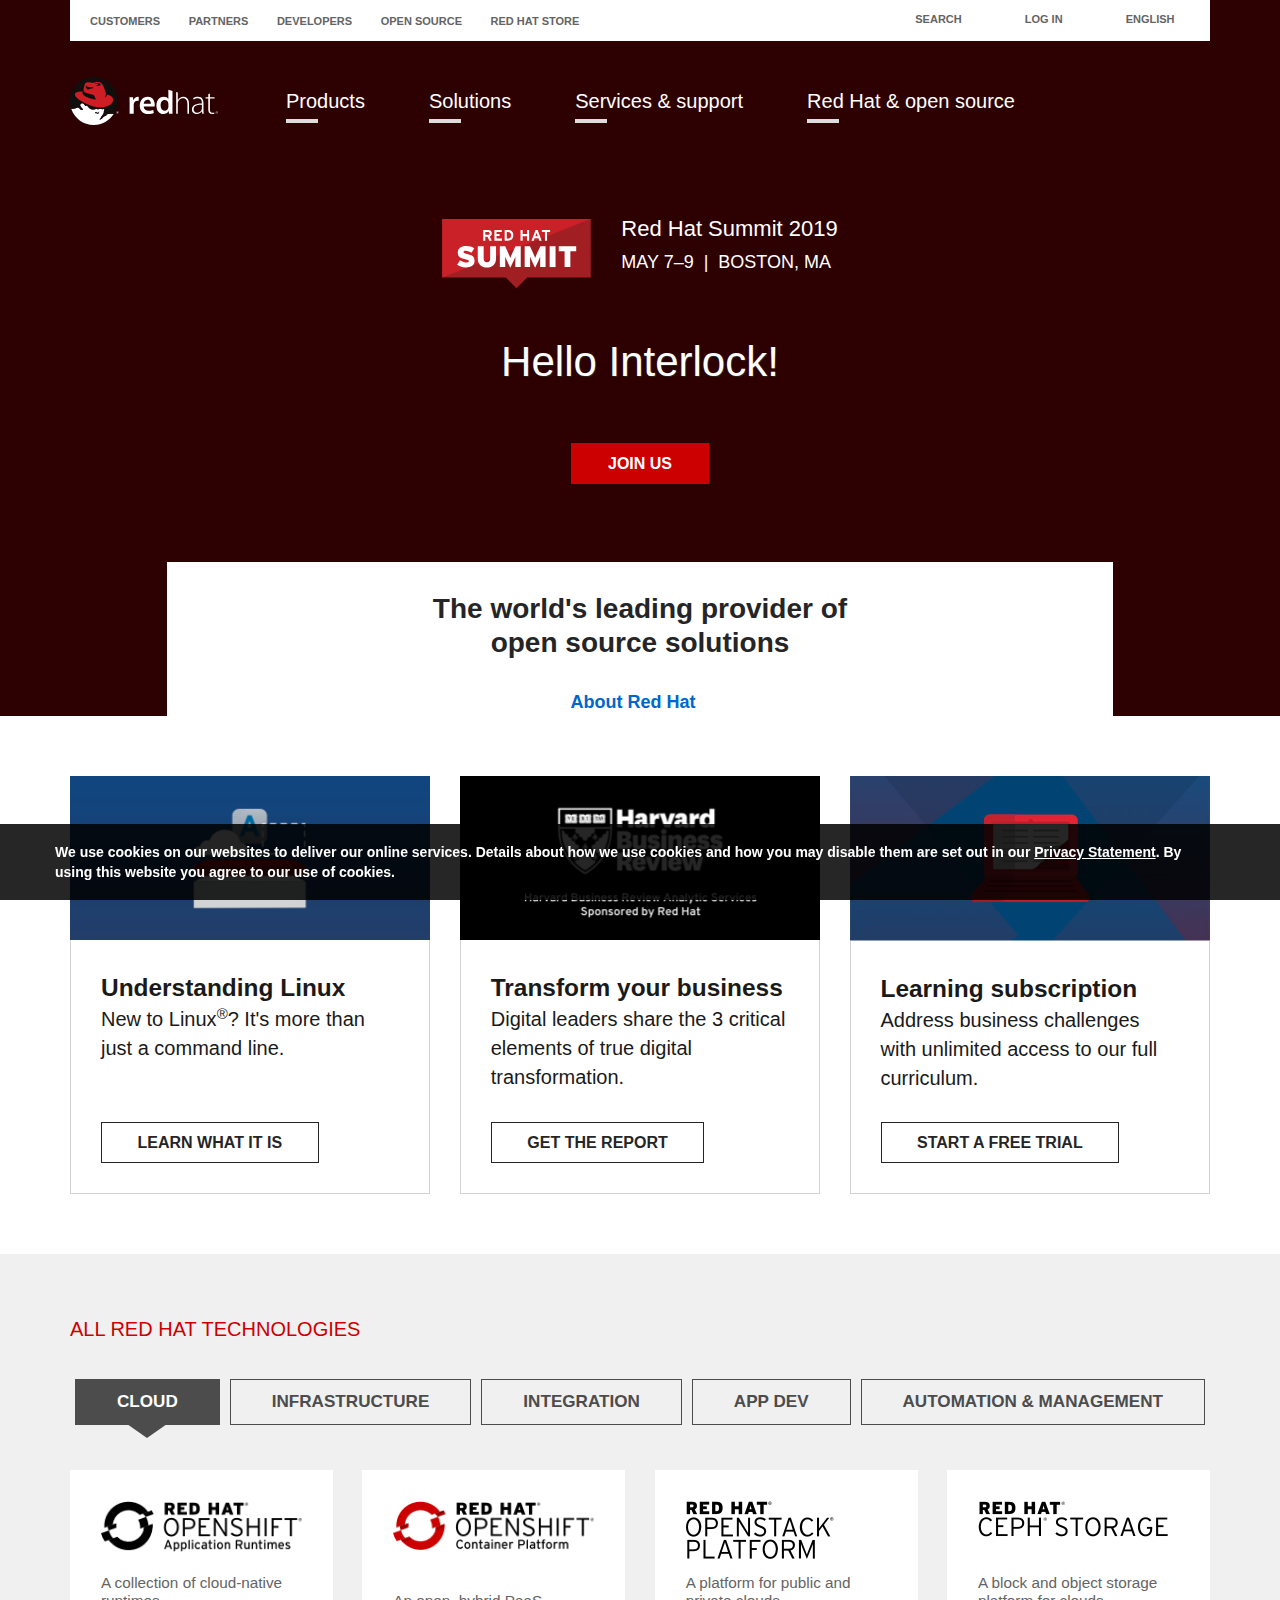
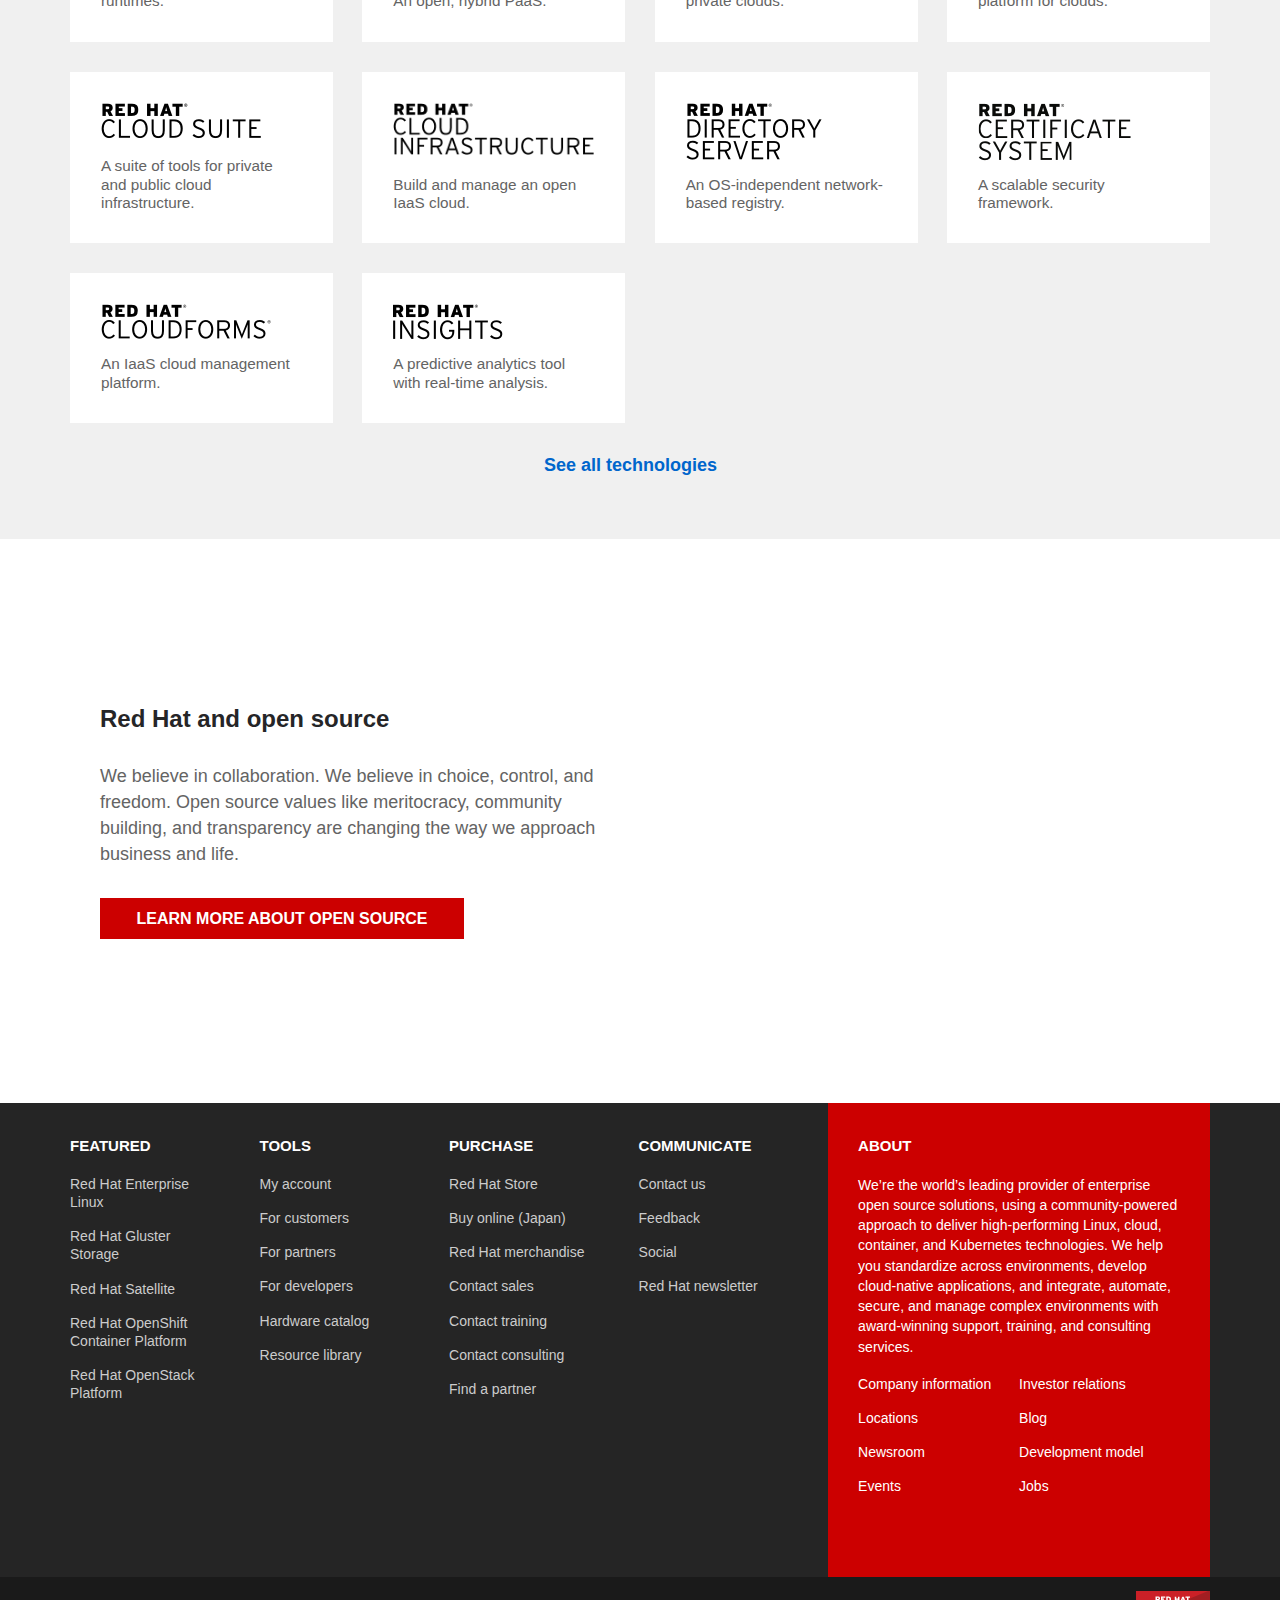
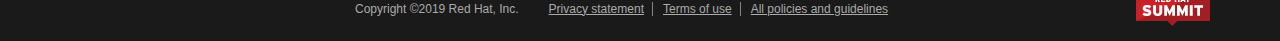
==== website/index.html @ bbeac655 "Update index.html" ====
<!DOCTYPE html>
<!--[if IE 8]><html class="no-js lt-ie9"> <![endif]-->
<!--[if gt IE 8]><!-->
<html class=" js js flexbox"><!--<![endif]--><head class="at-element-marker"><iframe id="rfi_st_ifr_20810237" border="0" vspace="0" hspace="0" scrolling="no" marginheight="0" marginwidth="0" style="display:none;padding:0;margin:0" src="index_files/pstats.html" width="0" height="0" frameborder="0"></iframe><script type="text/javascript" async="" src="index_files/conversion_async.js"></script><script type="text/javascript" id="www-widgetapi-script" src="index_files/www-widgetapi.js" async=""></script><script async="" crossorigin="anonymous" type="text/javascript" src="index_files/ChangeMonitor-latest.js"></script><script type="text/javascript" async="async" src="index_files/s42653061675097"></script><script async="true" type="text/javascript" src="index_files/tc.js" id="sizmek_pixel"></script><script async="" src="index_files/tag.js"></script><script type="text/javascript" async="" src="index_files/insight.js"></script><style>body {transition: opacity ease-in 0.2s; } 
body[unresolved] {opacity: 0; display: block; overflow: hidden; position: relative; } 
</style>
    <!--[if IE]><![endif]-->

<script async="" src="index_files/uwt.js"></script><script src="index_files/127452601179025" async=""></script><script async="" src="index_files/fbevents.js"></script><script type="text/javascript" async="" src="index_files/pkebsuhdupai.js"></script><script async="" id="demandbase_js_lib" src="index_files/X4PVAXm1_002.js"></script><script id="ddo" type="text/javascript">
<!--//--><![CDATA[//><!--
    var digitalData = {"cart":[],"event":[],"listing":{"browseFilter":"","query":"","queryMethod":"","refinementType":"","refinementValue":"","resultCount":"","searchType":""},"page":{"attributes":{"queryParameters":"","referringSearchEngine":"","taxonomyRegion":["4521"],"taxonomyTopic":["7071"],"taxonomyMetaHreflang":["29051"]},"category":{"contentType":"","keyPage":"false","keyPageType":"","pageType":"page","primaryCategory":"home page","subCategories":[]},"pageInfo":{"cms":"RH CMS 2019.02","contentFindingMethod":"","contentID":"5","contentPortal":"","destinationURL":"https:\/\/www.redhat.com\/en\/home-page","errorMessage":"","errorType":"","language":"en","pageName":"","referringDomain":"","referringURL":"","sysEnv":"","template":"","title":"Red Hat - We make open source technologies for the enterprise"}},"product":[],"user":[{"profile":[{"profileInfo":{"daysSinceLastPurchase":"","demandbaseSID":"","eloquaGUID":"","lastLoginDate":"","lastPurchaseDate":"","loggedIn":"false","profileID":"","subscriptionFrequency":"","subscriptionLevel":""}}]}]};
    !function(a,b,c){"use strict";function d(a){var c="; "+b.cookie,d=c.split("; "+a+"=");if(2===d.length)return d.pop().split(";").shift()}if(b.referrer){var e=b.createElement("a");e.href=b.referrer,c.page.pageInfo.referringDomain=e.hostname,c.page.pageInfo.referringURL=e.href}c.page.pageInfo.sysEnv=a.innerWidth<=768?"tablet":"desktop";var f=c.user[0].profile[0].profileInfo,g=d("rh_elqCustomerGUID");g&&(f.eloquaGUID=g);var h=d("rh_user");if(h){var i=h.split("\\|");i[0]&&(f.loggedIn="true")}var j=d("s_dmdbase");j&&(f.demandbaseSID=j)}(window,document,digitalData);
//--><!]]>
</script>
<script id="dpal" type="text/javascript" src="index_files/dtm.js"></script><script src="index_files/AppMeasurement.js" async=""></script><script src="index_files/rh.js"></script><script src="index_files/X4PVAXm1.js"></script><style id="at-makers-style" class="at-flicker-control">
.mboxDefault {visibility: hidden;}
</style>
<script src="index_files/ip.js"></script>
<meta http-equiv="Content-Type" content="text/html; charset=UTF-8">
<meta name="source" content="rhdc_drupal">
<meta http-equiv="content-language" content="en">
<meta name="last-publish-date" content="Wed, 03 Apr 2019 22:00:29 GMT">
<link rel="shortcut icon" href="https://www.redhat.com/profiles/rh/themes/redhatdotcom/favicon.ico" type="image/x-icon">
<meta name="taxonomy-region" content="Global">
<meta name="node-type" content="page">
<meta name="taxonomy-topic" content="Corporate">
<meta name="taxonomy-meta-hreflang" content="en">
<meta name="rhdc_key" content="28f66b0cbd7acd8e0fc8c69e347bf99a">
<link href="https://www.redhat.com/en" rel="alternate" hreflang="en">
<link href="https://www.redhat.com/it" rel="alternate" hreflang="it">
<link href="https://www.redhat.com/de" rel="alternate" hreflang="de">
<link href="https://www.redhat.com/ja" rel="alternate" hreflang="ja">
<link href="https://www.redhat.com/zh" rel="alternate" hreflang="zh">
<link href="https://www.redhat.com/es" rel="alternate" hreflang="es">
<link href="https://www.redhat.com/pt-br" rel="alternate" hreflang="pt-br">
<link href="https://www.redhat.com/ko" rel="alternate" hreflang="ko">
<link href="https://www.redhat.com/fr" rel="alternate" hreflang="fr">
<meta name="description" content="Red Hat is the world’s leading provider of enterprise open source solutions, including high-performing Linux, cloud, container, and Kubernetes technologies.">
<meta name="generator" content="Drupal 7 (http://drupal.org)">
<link rel="image_src" href="https://www.redhat.com/cms/managed-files/og-fy19-homepage-postsummit_1200x675.jpg">
<link rel="canonical" href="https://www.redhat.com/en">
<meta property="og:type" content="website">
<meta property="og:url" content="https://www.redhat.com/en">
<meta property="og:title" content="The world's open source leader">
<meta property="og:description" content="Red Hat is the world’s leading provider of open source solutions, using a community-powered approach to provide reliable and high-performing cloud, virtualization, storage, Linux, and middleware technologies. Red Hat also offers award-winning support, training, and consulting services. Red Hat is an S&amp;P 500 company with more than 80 offices spanning the globe, empowering its customers’ businesses.">
<meta property="og:image" content="https://www.redhat.com/cms/managed-files/og-fy19-homepage-postsummit_1200x675.jpg">
<meta name="twitter:card" content="summary_large_image">
<meta name="twitter:title" content="Red Hat - We make open source technologies for the enterprise">
<meta name="twitter:image" content="https://www.redhat.com/cms/managed-files/og-fy19-homepage-postsummit_1200x675.jpg">

    <title>Red Hat - We make open source technologies for the enterprise</title>
    <meta name="viewport" content="width=device-width, initial-scale=1.0">


    <link type="text/css" rel="stylesheet" href="index_files/css__Tw4ylPtcZe8zdqMV271ySNIAV6ozNJ2IY-9GQLRZRE8__N4G8GLHifO.css" media="all">
<link type="text/css" rel="stylesheet" href="index_files/css__wpajrf8pWA19ifT2xQXPB3J1TByoCXqZVtt6kXfl4Ow__sGCXvGYDXI.css" media="print">
<link type="text/css" rel="stylesheet" href="index_files/css__ZloDXyuKi46aF9xOn6fSeL5dF4P2uN9xiQxQchwFyB4__OxyOcA8mvw.css" media="all">
<link type="text/css" rel="stylesheet" href="index_files/homepage-fy20-q1-april.css" media="all">

    <!--[if lt IE 9]>
      <script src="/profiles/rh/themes/redhatdotcom/js/selectivizr-min.js" type="text/javascript"></script>
      <script src="/profiles/rh/themes/redhatdotcom/js/nwmatcher-min.js" type="text/javascript"></script>
      <script src="/profiles/rh/themes/redhatdotcom/js/respond.js" type="text/javascript"></script>
    <![endif]-->

    <script type="text/javascript" src="index_files/js__9S8CULstXScbHTq4UhUaEWiEqiYrxsYpvEMJje6yKfs__A6zS39k0YQ2D.js"></script>
<script type="text/javascript">
<!--//--><![CDATA[//><!--
document.createElement( "picture" );
//--><!]]>
</script>
<script type="text/javascript" src="index_files/js__HrShe95BdNd2LBCPjqH7sI8NtY1qspCEQguOCm1Khp8__6tZ-sSyXhmfY.js"></script>
<script type="text/javascript">
<!--//--><![CDATA[//><!--
jQuery.extend(Drupal.settings, {"basePath":"\/","pathPrefix":"en\/","ajaxPageState":{"theme":"redhatdotcom","theme_token":"LR21vd7xfecWQJVpmjGGRMsIUyJH8NJFKceaUOX-M0g","css":{"modules\/system\/system.base.css":1,"modules\/system\/system.menus.css":1,"modules\/system\/system.messages.css":1,"modules\/system\/system.theme.css":1,"misc\/ui\/jquery.ui.core.css":1,"misc\/ui\/jquery.ui.theme.css":1,"sites\/all\/modules\/date\/date_api\/date.css":1,"sites\/all\/modules\/date\/date_popup\/themes\/datepicker.1.7.css":1,"modules\/field\/theme\/field.css":1,"modules\/node\/node.css":1,"sites\/all\/modules\/picture\/picture_wysiwyg.css":1,"modules\/search\/search.css":1,"modules\/user\/user.css":1,"sites\/all\/modules\/views\/css\/views.css":1,"sites\/all\/modules\/ckeditor\/css\/ckeditor.css":1,"sites\/all\/modules\/ctools\/css\/ctools.css":1,"sites\/all\/modules\/node_embed\/plugins\/node_embed\/node_embed.css":1,"sites\/all\/libraries\/rh_iconfont\/dist\/files\/rh-iconfont.css":1,"sites\/all\/libraries\/rh_iconfont\/dist\/files\/rh-web-iconfont.css":1,"profiles\/rh\/themes\/redhatdotcom\/css\/chrome.css":1,"profiles\/rh\/themes\/redhatdotcom\/css\/overpass.css":1,"profiles\/rh\/themes\/redhatdotcom\/js\/jquery.selectBoxIt\/jquery.selectBoxIt.css":1,"profiles\/rh\/themes\/redhatdotcom\/css\/print.css":1,"sites\/all\/libraries\/webrh\/dist\/css\/webrh.css":1,"files\/webux\/css\/homepage\/homepage-fy20-q1-april.css":1},"js":{"sites\/all\/modules\/picture\/picturefill2\/picturefill.min.js":1,"sites\/all\/modules\/picture\/picture.min.js":1,"\/files\/webux\/js\/homepage\/homepage.js":1,"sites\/all\/modules\/jquery_update\/replace\/jquery\/1.10\/jquery.min.js":1,"misc\/jquery.once.js":1,"misc\/drupal.js":1,"profiles\/rh\/modules\/redhat_www_ddo\/dist\/post-jquery.min.js":1,"sites\/all\/modules\/jquery_update\/replace\/ui\/ui\/minified\/jquery.ui.core.min.js":1,"sites\/all\/modules\/jquery_update\/replace\/ui\/ui\/minified\/jquery.ui.widget.min.js":1,"sites\/all\/modules\/jquery_update\/replace\/ui\/ui\/minified\/jquery.ui.effect.min.js":1,"sites\/all\/libraries\/webrh\/dist\/js\/webrh.vendor.js":1,"sites\/all\/libraries\/webrh\/dist\/js\/webrh.webcomponents.js":1,"sites\/all\/libraries\/webrh\/dist\/js\/webrh.js":1,"sites\/all\/modules\/jquery_update\/replace\/ui\/ui\/minified\/jquery.ui.effect-slide.min.js":1,"profiles\/rh\/modules\/redhat_www_menu\/js\/rh_nav.js":1,"profiles\/rh\/modules\/redhat_www_share\/js\/rh_share.js":1,"sites\/all\/libraries\/jquery-cookie\/jquery.cookie-1.4.1.min.js":1,"profiles\/rh\/modules\/redhat_www_solr\/js\/rh_solr.js":1,"profiles\/rh\/modules\/redhat_www_solr\/js\/redhat_www_solr_suggestions.js":1,"profiles\/rh\/themes\/redhatdotcom\/js\/modernizr.min.js":1,"profiles\/rh\/themes\/redhatdotcom\/js\/jquery.pushmenu.js":1,"profiles\/rh\/themes\/redhatdotcom\/js\/jquery-scrolltofixed.js":1,"profiles\/rh\/themes\/redhatdotcom\/js\/waypoints.min.js":1,"profiles\/rh\/themes\/redhatdotcom\/js\/sass-bootstrap.min.js":1,"profiles\/rh\/themes\/redhatdotcom\/js\/rh-chrome.js":1,"profiles\/rh\/themes\/redhatdotcom\/js\/jquery.fitvids.js":1,"profiles\/rh\/themes\/redhatdotcom\/js\/jquery.switchIt.js":1,"profiles\/rh\/themes\/redhatdotcom\/js\/jquery.selectBoxIt\/jquery.selectBoxIt.js":1,"profiles\/rh\/themes\/redhatdotcom\/js\/jquery.viewport\/jquery.viewport.min.js":1,"profiles\/rh\/themes\/redhatdotcom\/js\/script.js":1}},"redhat_www_menu":{"path":"node\/5"},"rh_analytics_enabled":false,"urlIsAjaxTrusted":{"\/en\/search\/node":true}});
//--><!]]>
</script>
  <script type="text/javascript" src="index_files/oct.js"></script><script src="index_files/RCbb64479bf99944d3938db2496fa99b79-source.js" async=""></script><script src="index_files/RCb662e7ea86b84abc9c185fe6e2f0dc57-source.js" async=""></script><script src="index_files/RC660d87bf4a94468da94e47008e283841-source.js" async=""></script><div style="display: none;" id="pfe-icon-head"><svg xmlns="http://www.w3.org/2000/svg" xlink="http://www.w3.org/1999/xlink"><symbol viewBox="0 0 32 32" id="pfe-icon-server" xmlns="http://www.w3.org/2000/svg"><path d="M25.11 14.11a.288.288 0 0 0-.16-.35l-2.82-1.38a.308.308 0 0 0-.13-.03H10.43c-.04 0-.08.01-.12.02l-3.24 1.38c-.14.06-.21.22-.17.36-.01.03-.02.05-.02.08v5.15c0 .17.14.31.31.31h17.63c.17 0 .31-.14.31-.31v-5.15c-.01-.03-.02-.05-.02-.08zm-14.62-1.15h11.44l1.89.92H8.32l2.17-.92zm14.02 6.08H7.49v-4.46h17.02v4.46zM8.62 16.79c0 .24.19.43.42.43s.42-.19.42-.42v-.01c0-.23-.19-.42-.42-.42s-.42.18-.42.42zm1.49 0v.01c0 .23.19.42.42.42s.42-.19.42-.42v-.01-.01c0-.23-.19-.42-.42-.42s-.42.19-.42.42v.01zm13.57 1.2c0 .08-.07.15-.15.15h-.92c-.08 0-.15-.07-.15-.15v-2.45c0-.08.07-.15.15-.15h.92c.08 0 .15.07.15.15v2.45zm-.92-.16h.61v-2.15h-.61v2.15zm-.92.16c0 .08-.07.15-.15.15h-.92c-.08 0-.15-.07-.15-.15v-2.45c0-.08.07-.15.15-.15h.92c.08 0 .15.07.15.15v2.45zm-.92-.16h.61v-2.15h-.61v2.15z"></path></symbol><symbol viewBox="0 0 32 32" id="pfe-icon-server-alt1" xmlns="http://www.w3.org/2000/svg"><path d="M26.92 13.81c0-.02 0-.03-.01-.05s-.02-.03-.03-.05c-.01-.01-.01-.03-.03-.04-.01-.02-.03-.03-.05-.04-.01-.01-.02-.02-.03-.02l-3.62-1.82a.266.266 0 0 0-.12-.03H8.95c-.04 0-.08.01-.12.03l-3.62 1.82c-.01.01-.02.02-.03.02-.02.01-.03.02-.05.04-.01.01-.02.03-.03.04-.01.01-.02.03-.02.04-.01.02-.01.04-.01.06 0 .01-.01.02-.01.03v6.11c0 .15.12.26.26.26h21.35c.15 0 .26-.12.26-.26v-6.11s0-.01-.01-.03zm-.51 3.75H24.1c-.35 0-.65-.29-.65-.65s.29-.65.65-.65h2.31v1.3zm-17.4-5.27h13.98l2.58 1.3H6.43l2.58-1.3zM5.59 19.7v-5.59h20.82V16H24.1c-.5 0-.91.41-.91.91s.41.91.91.91h2.31v1.89L5.59 19.7zm1.03-3.04c-.07.07-.11.16-.11.25s.04.19.11.25c.07.07.16.11.26.11.09 0 .19-.04.25-.11.07-.07.11-.16.11-.25a.34.34 0 0 0-.11-.25.362.362 0 0 0-.51 0zm6.27-.11c-.2 0-.36.16-.36.36s.16.36.36.36c.2 0 .36-.16.36-.36s-.16-.36-.36-.36zm4.52 0c-.2 0-.36.16-.36.36s.16.36.36.36c.2 0 .36-.16.36-.36s-.16-.36-.36-.36zm-6.02 0c-.2 0-.36.16-.36.36s.16.36.36.36c.2 0 .36-.16.36-.36s-.17-.36-.36-.36zm-1.51 0c-.2 0-.36.16-.36.36s.16.36.36.36c.2 0 .36-.16.36-.36s-.16-.36-.36-.36zm4.52 0c-.2 0-.36.16-.36.36s.16.36.36.36.36-.16.36-.36-.16-.36-.36-.36zm1.5 0c-.2 0-.36.16-.36.36s.16.36.36.36.36-.16.36-.36-.16-.36-.36-.36zm-7.52 0c-.2 0-.36.16-.36.36s.16.36.36.36c.2 0 .36-.16.36-.36s-.17-.36-.36-.36zm12.04 0c-.2 0-.36.16-.36.36s.16.36.36.36c.2 0 .36-.16.36-.36s-.16-.36-.36-.36zm-1.51 0c-.2 0-.36.16-.36.36s.16.36.36.36.36-.16.36-.36-.16-.36-.36-.36zm2.76.11c-.07.07-.1.16-.1.25a.358.358 0 0 0 .35.36.4.4 0 0 0 .26-.1c.07-.07.1-.16.1-.26 0-.09-.04-.19-.1-.25a.362.362 0 0 0-.51 0zM6.62 15.2a.34.34 0 0 0 0 .5c.07.07.16.11.26.11.09 0 .18-.04.25-.11a.34.34 0 0 0 0-.5.362.362 0 0 0-.51 0zm3.26-.11c-.2 0-.36.16-.36.36 0 .2.16.36.36.36.2 0 .36-.16.36-.36s-.16-.36-.36-.36zm1.51 0c-.2 0-.36.16-.36.36 0 .2.16.36.36.36.2 0 .36-.16.36-.36s-.17-.36-.36-.36zm1.5 0c-.2 0-.36.16-.36.36 0 .2.16.36.36.36.2 0 .36-.16.36-.36s-.16-.36-.36-.36zm-4.51 0c-.2 0-.36.16-.36.36 0 .2.16.36.36.36.2 0 .36-.16.36-.36s-.17-.36-.36-.36zm9.03 0c-.2 0-.36.16-.36.36 0 .2.16.36.36.36.2 0 .36-.16.36-.36s-.16-.36-.36-.36zm3.01 0c-.2 0-.36.16-.36.36 0 .2.16.36.36.36.2 0 .36-.16.36-.36s-.16-.36-.36-.36zm-6.02 0c-.2 0-.36.16-.36.36 0 .2.16.36.36.36s.36-.16.36-.36-.16-.36-.36-.36zm4.51 0c-.2 0-.36.16-.36.36 0 .2.16.36.36.36s.36-.16.36-.36-.16-.36-.36-.36zm-3.01 0c-.2 0-.36.16-.36.36 0 .2.16.36.36.36s.36-.16.36-.36-.16-.36-.36-.36zm5.77.11c-.07.07-.1.16-.1.25s.04.19.1.25c.07.07.16.11.25.11.1 0 .19-.04.26-.11.07-.06.1-.16.1-.25s-.04-.19-.1-.25a.362.362 0 0 0-.51 0zM6.62 18.11c-.07.07-.11.16-.11.26 0 .09.04.19.11.25.07.07.16.1.26.1.09 0 .18-.04.25-.1.07-.07.11-.16.11-.25 0-.1-.04-.19-.11-.26-.14-.13-.38-.13-.51 0zm1.76-.1c-.2 0-.36.16-.36.36s.16.36.36.36c.2 0 .36-.16.36-.36s-.17-.36-.36-.36zm9.03 0c-.2 0-.36.16-.36.36s.16.36.36.36c.2 0 .36-.16.36-.36s-.16-.36-.36-.36zm-1.51 0c-.2 0-.36.16-.36.36s.16.36.36.36.36-.16.36-.36-.16-.36-.36-.36zm3.01 0c-.2 0-.36.16-.36.36s.16.36.36.36.36-.16.36-.36-.16-.36-.36-.36zm1.51 0c-.2 0-.36.16-.36.36s.16.36.36.36c.2 0 .36-.16.36-.36s-.16-.36-.36-.36zm-6.02 0c-.2 0-.36.16-.36.36s.16.36.36.36.36-.16.36-.36-.16-.36-.36-.36zm-3.01 0c-.2 0-.36.16-.36.36s.16.36.36.36c.2 0 .36-.16.36-.36s-.17-.36-.36-.36zm1.5 0c-.2 0-.36.16-.36.36s.16.36.36.36c.2 0 .36-.16.36-.36s-.16-.36-.36-.36zm-3.01 0c-.2 0-.36.16-.36.36s.16.36.36.36c.2 0 .36-.16.36-.36s-.16-.36-.36-.36zm11.79.1c-.07.07-.1.16-.1.26 0 .09.04.19.1.25.07.07.16.1.25.1a.4.4 0 0 0 .26-.1c.07-.07.1-.16.1-.25 0-.1-.04-.19-.1-.25-.14-.14-.38-.14-.51-.01z"></path></symbol><symbol viewBox="0 0 32 32" id="pfe-icon-server-alt2" xmlns="http://www.w3.org/2000/svg"><path d="M25.11 14.11a.288.288 0 0 0-.16-.35l-2.82-1.38a.308.308 0 0 0-.13-.03H10.43c-.04 0-.08.01-.12.02l-3.24 1.38c-.14.06-.21.22-.17.36-.01.03-.02.05-.02.08v5.15c0 .17.14.31.31.31h17.63c.17 0 .31-.14.31-.31v-5.15c-.01-.03-.02-.05-.02-.08zm-14.62-1.15h11.44l1.89.92H8.32c0 .01 2.17-.92 2.17-.92zm14.02 6.08H7.49v-4.46h17.02v4.46zM8.6 16.14c0 .23.19.42.42.42s.42-.19.42-.42c0-.23-.19-.42-.42-.42s-.42.19-.42.42zm0 1.5c0 .23.19.42.42.42s.42-.19.42-.42c0-.23-.19-.42-.42-.42s-.42.19-.42.42zm14.73-1.71H10.46c-.08 0-.15-.07-.15-.15s.07-.15.15-.15h12.87c.08 0 .15.07.15.15s-.07.15-.15.15zm0 1.84H10.46c-.08 0-.15-.07-.15-.15 0-.08.07-.15.15-.15h12.87c.08 0 .15.07.15.15 0 .09-.07.15-.15.15zm0-.92H10.46c-.08 0-.15-.07-.15-.15 0-.08.07-.15.15-.15h12.87c.08 0 .15.07.15.15 0 .09-.07.15-.15.15z"></path></symbol><symbol id="pfe-icon-server-deploy" viewBox="0 0 32 32" xml:space="preserve" xmlns="http://www.w3.org/2000/svg"><style>.st0{fill:#010101}</style><path class="st0" d="M15.77 17.45c.06.07.14.11.23.11s.17-.04.23-.11l5-6.01c.16-.19.19-.46.06-.69a.599.599 0 0 0-.62-.3l-2.05.3V3.88a.3.3 0 0 0-.3-.3h-4.67a.3.3 0 0 0-.3.3v6.88l-2.05-.3a.606.606 0 0 0-.62.3c-.12.22-.1.49.06.69l5.03 6zm-2.15-6.06a.3.3 0 0 0 .24-.07c.06-.06.1-.14.1-.22V4.17h4.07v6.92c0 .09.04.17.1.22a.3.3 0 0 0 .24.07l2.4-.33L16 16.79l-4.76-5.76 2.38.36zM25.69 20.22l-3.04-1.53c-.03-.02-.07-.02-.1-.02H9.96c-.03 0-.06.01-.09.02l-3.55 1.53c-.08.03-.13.11-.13.2v5.78c0 .12.1.22.22.22h19.18c.12 0 .22-.1.22-.22v-5.78a.24.24 0 0 0-.12-.2zM10 19.12h12.5l2.49 1.25H7.1l2.9-1.25zm15.37 6.86H6.63v-5.16h18.73c.01-.01.01 5.16.01 5.16z"></path><path class="st0" d="M21.15 24.74h1.02c.08 0 .15-.07.15-.15v-2.64c0-.08-.07-.15-.15-.15h-1.02c-.08 0-.15.07-.15.15v2.64c0 .09.07.15.15.15zm.15-2.64h.72v2.35h-.72V22.1zM23.15 24.74h1.02c.08 0 .15-.07.15-.15v-2.64c0-.08-.07-.15-.15-.15h-1.02c-.08 0-.15.07-.15.15v2.64c0 .09.07.15.15.15zm.15-2.64h.72v2.35h-.72V22.1z"></path><circle class="st0" cx="8.43" cy="23.37" r=".48"></circle><circle class="st0" cx="10.05" cy="23.37" r=".48"></circle></symbol><symbol viewBox="0 0 32 32" id="pfe-icon-server-stack" xmlns="http://www.w3.org/2000/svg"><path d="M25.11 6.52a.288.288 0 0 0-.16-.35l-2.82-1.38a.201.201 0 0 0-.13-.04H10.43c-.04 0-.08.01-.12.02L7.06 6.16a.3.3 0 0 0-.17.36c0 .02-.01.05-.01.08v20.34c0 .17.14.31.31.31h17.63c.17 0 .31-.14.31-.31V16.78v-.02V6.6c-.01-.03-.02-.06-.02-.08zM10.49 5.37h11.44l1.89.92H8.32l2.17-.92zm14.02 21.26H7.49v-4.46h17.02v4.46zm0-5.07H7.49V17.1h17.02v4.46zm0-5.12H7.49v-4.46h17.02v4.46zm0-7.65v.91-.91zm0 2.58H7.49V6.9h17.02v4.47zM8.62 9.06c0 .24.19.43.42.43s.42-.19.42-.42v-.01c0-.23-.19-.42-.42-.42s-.42.18-.42.42zm1.49 0v.01c0 .23.19.42.42.42s.42-.19.42-.42v-.01-.01c0-.23-.19-.42-.42-.42s-.42.19-.42.42v.01zm-1.49 5.21c0 .24.19.43.42.43s.42-.19.42-.42v-.01c0-.23-.19-.42-.42-.42s-.42.18-.42.42zm1.49 0v.01c0 .23.19.42.42.42s.42-.19.42-.42v-.01-.01c0-.23-.19-.42-.42-.42s-.42.19-.42.42v.01zm-1.49 4.91c0 .24.19.43.42.43s.42-.19.42-.42c0-.23-.19-.42-.42-.42s-.42.17-.42.41c0-.01 0-.01 0 0zm1.49 0v.01c0 .23.19.42.42.42s.42-.19.42-.42v-.01-.01c0-.23-.19-.42-.42-.42s-.42.19-.42.42v.01zm-1.49 5.21c0 .24.19.43.42.43s.42-.19.42-.42c0-.23-.19-.42-.42-.42s-.42.17-.42.41c0-.01 0 0 0 0zm1.49 0v.01c0 .23.19.42.42.42s.42-.19.42-.42v-.01-.01c0-.23-.19-.42-.42-.42s-.42.19-.42.42v.01zm13.57-14c0 .08-.07.15-.15.15h-.92c-.08 0-.15-.07-.15-.15V7.94c0-.09.07-.15.15-.15h.92c.08 0 .15.07.15.15v2.45zm-.92-.15h.61V8.09h-.61v2.15zm-.91.15c0 .08-.07.15-.15.15h-.92c-.08 0-.15-.07-.15-.15V7.94c0-.09.07-.15.15-.15h.92c.08 0 .15.07.15.15v2.45zm-.92-.15h.61V8.09h-.61v2.15zm2.75 5.36c0 .09-.07.15-.15.15h-.92c-.08 0-.15-.07-.15-.15v-2.45c0-.08.07-.15.15-.15h.92c.08 0 .15.07.15.15v2.45zm-.92-.15h.61V13.3h-.61v2.15zm-.91.15c0 .09-.07.15-.15.15h-.92c-.08 0-.15-.07-.15-.15v-2.45c0-.08.07-.15.15-.15h.92c.08 0 .15.07.15.15v2.45zm-.92-.15h.61V13.3h-.61v2.15zm2.75 5.06c0 .08-.07.15-.15.15h-.92c-.08 0-.15-.07-.15-.15v-2.45c0-.08.07-.15.15-.15h.92c.08 0 .15.07.15.15v2.45zm-.92-.15h.61v-2.15h-.61v2.15zm-.91.15c0 .08-.07.15-.15.15h-.92c-.08 0-.15-.07-.15-.15v-2.45c0-.08.07-.15.15-.15h.92c.08 0 .15.07.15.15v2.45zm-.92-.15h.61v-2.15h-.61v2.15zm2.75 5.36c0 .08-.07.15-.15.15h-.92c-.08 0-.15-.07-.15-.15v-2.45c0-.08.07-.15.15-.15h.92c.08 0 .15.07.15.15v2.45zm-.92-.15h.61v-2.15h-.61v2.15zm-.91.15c0 .08-.07.15-.15.15h-.92c-.08 0-.15-.07-.15-.15v-2.45c0-.08.07-.15.15-.15h.92c.08 0 .15.07.15.15v2.45zm-.92-.15h.61v-2.15h-.61v2.15z"></path></symbol><symbol viewBox="0 0 32 32" id="pfe-icon-server-stack-alt1" xmlns="http://www.w3.org/2000/svg"><path d="M11.66 9.86c0 .24.19.43.42.43s.42-.19.42-.42v-.01-.01c0-.23-.19-.42-.42-.42s-.42.19-.42.43zm1.49 5.12c0 .23.19.42.42.42s.43-.19.43-.42-.19-.42-.42-.42-.43.18-.43.42zm-1.49 0c0 .24.19.43.42.43s.42-.19.42-.42v-.01-.01c0-.23-.19-.42-.42-.42s-.42.19-.42.43c0-.01 0-.01 0 0zm0-1.53c0 .24.19.43.42.43s.42-.19.42-.42v-.01-.01c0-.23-.19-.42-.42-.42s-.42.19-.42.43zm1.49 0c0 .23.19.42.42.42s.43-.19.43-.42-.19-.42-.42-.42-.43.19-.43.42zm7.56-5.12v.01c0 .23.19.42.42.42.23 0 .42-.19.42-.42v-.01-.01c0-.23-.19-.42-.42-.42-.23 0-.42.19-.42.42v.01zM8.62 13.45c0 .24.19.43.42.43s.42-.19.42-.42v-.01-.01c0-.23-.19-.42-.42-.42s-.42.19-.42.43zm1.49 0c0 .24.19.43.42.43s.42-.19.42-.42v-.01-.01c0-.23-.19-.42-.42-.42s-.42.19-.42.43zm-1.49 1.53c0 .24.19.43.42.43s.42-.19.42-.42v-.01-.01c0-.23-.19-.42-.42-.42s-.42.19-.42.43c0-.01 0-.01 0 0zm1.49 0c0 .24.19.43.42.43s.42-.19.42-.42v-.01-.01c0-.23-.19-.42-.42-.42s-.42.19-.42.43c0-.01 0-.01 0 0zm4.58 0c0 .23.19.42.42.42s.42-.19.42-.42c0-.23-.19-.42-.42-.42s-.42.18-.42.42zm3.04-1.53c0 .23.19.42.42.42s.42-.19.42-.42-.19-.42-.42-.42c-.24 0-.42.19-.42.42zm1.49 1.53v.01c0 .23.19.42.42.42.23 0 .42-.19.42-.42v-.01-.01c0-.23-.19-.42-.42-.42-.23 0-.42.19-.42.42v.01zm0-1.53v.01c0 .23.19.42.42.42.23 0 .42-.19.42-.42v-.01-.01c0-.23-.19-.42-.42-.42-.23 0-.42.19-.42.42v.01zm-4.53 0c0 .23.19.42.42.42s.42-.19.42-.42c0-.23-.19-.42-.42-.42s-.42.19-.42.42zm6.02 1.53v.01c0 .23.19.42.42.42.23 0 .42-.19.42-.42v-.01-.01c0-.23-.19-.42-.42-.42-.23 0-.42.19-.42.42v.01zm-2.98 0c0 .23.19.42.42.42s.42-.19.42-.42-.19-.42-.42-.42c-.24-.01-.42.18-.42.42zm-1.55 0v.01c0 .23.19.42.42.42s.42-.19.42-.42v-.01-.01c0-.23-.19-.42-.42-.42-.23 0-.42.19-.42.42v.01zm0-1.53v.01c0 .23.19.42.42.42s.42-.19.42-.42v-.01-.01c0-.23-.19-.42-.42-.42-.23 0-.42.19-.42.42v.01zm-1.49-5.12c0 .23.19.42.42.42s.42-.19.42-.42c0-.23-.19-.42-.42-.42s-.42.19-.42.42zm6.02 15.33v.01c0 .23.19.42.42.42.23 0 .42-.19.42-.42v-.01-.01c0-.23-.19-.42-.42-.42-.23 0-.42.19-.42.42v.01zM11.66 8.33s0 .01 0 0c0 .24.19.43.42.43s.42-.19.42-.42v-.01-.01c0-.23-.19-.42-.42-.42s-.42.19-.42.43zm-1.55 1.53c0 .24.19.43.42.43s.42-.19.42-.42v-.01-.01c0-.23-.19-.42-.42-.42s-.42.19-.42.43zm3.04 0c0 .23.19.42.42.42s.43-.19.43-.42-.19-.42-.42-.42-.43.19-.43.42zm11.96-3.34a.288.288 0 0 0-.16-.35l-2.82-1.38a.284.284 0 0 0-.13-.04H10.43c-.04 0-.08.01-.12.02L7.06 6.16a.3.3 0 0 0-.17.36c0 .02-.01.05-.01.08v20.35c0 .17.14.31.31.31h17.63c.17 0 .31-.14.31-.31V16.79v-.02V6.6c-.01-.03-.02-.06-.02-.08zM10.49 5.37h11.44l1.89.92H8.32l2.17-.92zm14.02 19.49h-1.54c-.25 0-.46-.2-.46-.46s.2-.46.46-.46h1.54v.92zm0-1.22h-1.54a.76.76 0 1 0 0 1.52h1.54v1.47H7.49v-4.46h17.02v1.47zm0-3.74h-1.54c-.25 0-.46-.2-.46-.46s.2-.46.46-.46h1.54v.92zm0-1.22h-1.54a.76.76 0 1 0 0 1.52h1.54v1.36H7.49V17.1h17.02v1.58zm0-4.01h-1.54c-.25 0-.46-.2-.46-.46s.2-.46.46-.46h1.54v.92zm0-1.22h-1.54a.76.76 0 1 0 0 1.52h1.54v1.47H7.49v-4.46h17.02v1.47zm0-3.74h-1.54c-.25 0-.46-.2-.46-.46s.2-.46.46-.46h1.54v.92zm0-1.22h-1.54a.76.76 0 1 0 0 1.52h1.54v1.36H7.49V6.9h17.02v1.59zM8.62 8.33s0 .01 0 0c0 .24.19.43.42.43s.42-.19.42-.42v-.01-.01c0-.23-.19-.42-.42-.42s-.42.19-.42.43zm4.53 0a.425.425 0 1 0 .85 0c0-.24-.19-.42-.42-.42s-.43.19-.43.42zM8.62 9.86c0 .24.19.43.42.43s.42-.19.42-.42v-.01-.01c0-.23-.19-.42-.42-.42s-.42.19-.42.43zm7.56-1.53v.01c0 .23.19.42.42.42s.42-.19.42-.42v-.01-.01c0-.23-.19-.42-.42-.42-.23 0-.42.19-.42.42v.01zm1.55 0c0 .23.19.42.42.42s.42-.19.42-.42-.19-.42-.42-.42c-.24 0-.42.19-.42.42zm0 1.53c0 .23.19.42.42.42s.42-.19.42-.42-.19-.42-.42-.42c-.24 0-.42.19-.42.42zm1.49 0v.01c0 .23.19.42.42.42.23 0 .42-.19.42-.42v-.01-.01c0-.23-.19-.42-.42-.42-.23 0-.42.19-.42.42v.01zm0-1.53v.01c0 .23.19.42.42.42.23 0 .42-.19.42-.42v-.01-.01c0-.23-.19-.42-.42-.42-.23 0-.42.19-.42.42v.01zm-4.53 1.53c0 .23.19.42.42.42s.42-.19.42-.42c0-.23-.19-.42-.42-.42s-.42.19-.42.42zm6.02 3.59v.01c0 .23.19.42.42.42.23 0 .42-.19.42-.42v-.01-.01c0-.23-.19-.42-.42-.42-.23 0-.42.19-.42.42v.01zm-4.53-3.59v.01c0 .23.19.42.42.42s.42-.19.42-.42v-.01-.01c0-.23-.19-.42-.42-.42-.23 0-.42.19-.42.42v.01zm4.53 0v.01c0 .23.19.42.42.42.23 0 .42-.19.42-.42v-.01-.01c0-.23-.19-.42-.42-.42-.23 0-.42.19-.42.42v.01zm-10.6-1.53s0 .01 0 0c0 .24.19.43.42.43s.42-.19.42-.42v-.01-.01c0-.23-.19-.42-.42-.42s-.42.19-.42.43zm4.58 16.86c0 .23.19.42.42.42s.42-.19.42-.42c0-.23-.19-.42-.42-.42s-.42.19-.42.42zm-3.03 0c0 .24.19.43.42.43s.42-.19.42-.42c0-.23-.19-.42-.42-.42s-.42.17-.42.41zm-3.04 0c0 .24.19.43.42.43s.42-.19.42-.42c0-.23-.19-.42-.42-.42s-.42.17-.42.41zm4.53-1.53a.425.425 0 1 0 .85 0c0-.23-.19-.42-.42-.42s-.43.19-.43.42zm-1.49 0c0 .01 0 .01 0 0 0 .24.19.43.42.43s.42-.19.42-.42c0-.23-.19-.42-.42-.42s-.42.18-.42.41zm-3.04 0c0 .01 0 .01 0 0 0 .24.19.43.42.43s.42-.19.42-.42c0-.23-.19-.42-.42-.42s-.42.18-.42.41zm1.49 0c0 .01 0 .01 0 0 0 .24.19.43.42.43s.42-.19.42-.42c0-.23-.19-.42-.42-.42s-.42.18-.42.41zm0 1.53c0 .24.19.43.42.43s.42-.19.42-.42c0-.23-.19-.42-.42-.42s-.42.17-.42.41zm3.04 0c0 .23.19.42.42.42s.43-.19.43-.42c0-.23-.19-.42-.42-.42s-.43.19-.43.42zm6.07 0v.01c0 .23.19.42.42.42.23 0 .42-.19.42-.42v-.01-.01c0-.23-.19-.42-.42-.42-.23 0-.42.19-.42.42v.01zm0-1.53v.01c0 .23.19.42.42.42.23 0 .42-.19.42-.42v-.01-.01c0-.23-.19-.42-.42-.42-.23 0-.42.19-.42.42v.01zm1.49 1.53v.01c0 .23.19.42.42.42.23 0 .42-.19.42-.42v-.01-.01c0-.23-.19-.42-.42-.42-.23 0-.42.19-.42.42v.01zm-2.98-1.53c0 .23.19.42.42.42s.42-.19.42-.42c0-.23-.19-.42-.42-.42-.24 0-.42.19-.42.42zm0 1.53c0 .23.19.42.42.42s.42-.19.42-.42c0-.23-.19-.42-.42-.42-.24 0-.42.19-.42.42zm-1.55 0v.01c0 .23.19.42.42.42s.42-.19.42-.42v-.01-.01c0-.23-.19-.42-.42-.42-.23 0-.42.19-.42.42v.01zm-1.49-1.53c0 .23.19.42.42.42s.42-.19.42-.42c0-.23-.19-.42-.42-.42s-.42.19-.42.42zm1.49 0v.01c0 .23.19.42.42.42s.42-.19.42-.42v-.01-.01c0-.23-.19-.42-.42-.42-.23 0-.42.19-.42.42v.01zm-3.03-5.1a.425.425 0 1 0 .85 0c0-.23-.19-.42-.42-.42s-.43.19-.43.42zm1.54 1.53c0 .23.19.42.42.42s.42-.19.42-.42c0-.23-.19-.42-.42-.42s-.42.19-.42.42zm-1.54 0c0 .23.19.42.42.42s.43-.19.43-.42c0-.23-.19-.42-.42-.42s-.43.19-.43.42zm-4.53 0c0 .24.19.43.42.43s.42-.19.42-.42c0-.23-.19-.42-.42-.42s-.42.17-.42.41zm3.04 0c0 .24.19.43.42.43s.42-.19.42-.42c0-.23-.19-.42-.42-.42s-.42.17-.42.41zm0-1.53c0 .01 0 .01 0 0 0 .24.19.43.42.43s.42-.19.42-.42c0-.23-.19-.42-.42-.42s-.42.18-.42.41zm-3.04 0c0 .01 0 .01 0 0 0 .24.19.43.42.43s.42-.19.42-.42c0-.23-.19-.42-.42-.42s-.42.18-.42.41zm1.49 1.53c0 .24.19.43.42.43s.42-.19.42-.42c0-.23-.19-.42-.42-.42s-.42.17-.42.41zm0-1.53c0 .01 0 .01 0 0 0 .24.19.43.42.43s.42-.19.42-.42c0-.23-.19-.42-.42-.42s-.42.18-.42.41zm7.62 1.53c0 .23.19.42.42.42s.42-.19.42-.42c0-.23-.19-.42-.42-.42-.24 0-.42.19-.42.42zm1.49 0v.01c0 .23.19.42.42.42.23 0 .42-.19.42-.42v-.01-.01c0-.23-.19-.42-.42-.42-.23 0-.42.19-.42.42v.01zm0-1.53v.01c0 .23.19.42.42.42.23 0 .42-.19.42-.42v-.01-.01c0-.23-.19-.42-.42-.42-.23 0-.42.19-.42.42v.01zm-1.49 0c0 .23.19.42.42.42s.42-.19.42-.42c0-.23-.19-.42-.42-.42-.24 0-.42.19-.42.42zm-3.04 0c0 .23.19.42.42.42s.42-.19.42-.42c0-.23-.19-.42-.42-.42s-.42.19-.42.42zm6.02 1.53v.01c0 .23.19.42.42.42.23 0 .42-.19.42-.42v-.01-.01c0-.23-.19-.42-.42-.42-.23 0-.42.19-.42.42v.01zm0-1.53v.01c0 .23.19.42.42.42.23 0 .42-.19.42-.42v-.01-.01c0-.23-.19-.42-.42-.42-.23 0-.42.19-.42.42v.01zm-4.53 1.53v.01c0 .23.19.42.42.42s.42-.19.42-.42v-.01-.01c0-.23-.19-.42-.42-.42-.23 0-.42.19-.42.42v.01zm0-1.53v.01c0 .23.19.42.42.42s.42-.19.42-.42v-.01-.01c0-.23-.19-.42-.42-.42-.23 0-.42.19-.42.42v.01z"></path></symbol><symbol viewBox="0 0 32 32" id="pfe-icon-server-stack-alt2" xmlns="http://www.w3.org/2000/svg"><path d="M25.11 6.52a.288.288 0 0 0-.16-.35l-2.82-1.38a.201.201 0 0 0-.13-.04H10.43c-.04 0-.08.01-.12.02L7.06 6.16a.3.3 0 0 0-.17.36c0 .02-.01.05-.01.08v20.34c0 .17.14.31.31.31h17.63c.17 0 .31-.14.31-.31V16.78v-.02V6.6c-.01-.03-.02-.06-.02-.08zM10.49 5.36h11.44l1.89.92H8.32c0 .01 2.17-.92 2.17-.92zm14.02 21.27H7.49v-4.46h17.02v4.46zm0-5.07H7.49V17.1h17.02v4.46zm0-5.12H7.49v-4.46h17.02v4.46zm0-7.65v.91-.91zm0 2.57H7.49V6.9h17.02v4.46zM8.6 8.41c0 .23.19.42.42.42s.42-.19.42-.42c0-.23-.19-.42-.42-.42s-.42.19-.42.42zm0 1.5c0 .23.19.42.42.42s.42-.19.42-.42-.18-.42-.42-.42-.42.19-.42.42zm14.73-1.57H10.45c-.08 0-.15-.07-.15-.15 0-.08.07-.15.15-.15h12.87c.08 0 .15.07.15.15.01.08-.06.15-.14.15zm0 .92H10.45c-.08 0-.15-.07-.15-.15s.07-.15.15-.15h12.87c.08 0 .15.07.15.15.01.08-.06.15-.14.15zm0 .92H10.45c-.08 0-.15-.07-.15-.15s.07-.15.15-.15h12.87c.08 0 .15.07.15.15s-.06.15-.14.15zm0 3.37H10.45c-.08 0-.15-.07-.15-.15s.07-.15.15-.15h12.87c.08 0 .15.07.15.15s-.06.15-.14.15zm0 .92H10.45c-.08 0-.15-.07-.15-.15s.07-.15.15-.15h12.87c.08 0 .15.07.15.15s-.06.15-.14.15zm0 .92H10.45c-.08 0-.15-.07-.15-.15s.07-.15.15-.15h12.87c.08 0 .15.07.15.15s-.06.15-.14.15zm0 3.06H10.45c-.08 0-.15-.07-.15-.15s.07-.15.15-.15h12.87c.08 0 .15.07.15.15s-.06.15-.14.15zm0 .92H10.45c-.08 0-.15-.07-.15-.15s.07-.15.15-.15h12.87c.08 0 .15.07.15.15s-.06.15-.14.15zm0 .92H10.45c-.08 0-.15-.07-.15-.15s.07-.15.15-.15h12.87c.08 0 .15.07.15.15s-.06.15-.14.15zm0 3.37H10.45c-.08 0-.15-.07-.15-.15s.07-.15.15-.15h12.87c.08 0 .15.07.15.15s-.06.15-.14.15zm0 .92H10.45c-.08 0-.15-.07-.15-.15s.07-.15.15-.15h12.87c.08 0 .15.07.15.15s-.06.15-.14.15zm0 .92H10.45c-.08 0-.15-.07-.15-.15s.07-.15.15-.15h12.87c.08 0 .15.07.15.15s-.06.15-.14.15zM8.6 13.62c0 .23.19.42.42.42s.42-.19.42-.42c0-.23-.19-.42-.42-.42s-.42.19-.42.42zm0 1.5c0 .23.19.42.42.42s.42-.19.42-.42-.18-.42-.42-.42-.42.19-.42.42zm0 3.41c0 .23.19.42.42.42s.42-.19.42-.42c0-.23-.19-.42-.42-.42s-.42.19-.42.42zm0 1.49c0 .23.19.42.42.42s.42-.19.42-.42c0-.23-.19-.42-.42-.42s-.42.19-.42.42zm0 3.72c0 .23.19.42.42.42s.42-.19.42-.42c0-.23-.19-.42-.42-.42s-.42.19-.42.42zm0 1.49c0 .23.19.42.42.42s.42-.19.42-.42c0-.23-.19-.42-.42-.42s-.42.19-.42.42z"></path></symbol><symbol viewBox="0 0 32 32" id="pfe-icon-server-vintage" xmlns="http://www.w3.org/2000/svg"><path d="M24.8 5.94a.285.285 0 0 0-.15-.34l-2.72-1.33a.308.308 0 0 0-.13-.03H10.62c-.04 0-.08.01-.12.02L7.36 5.59c-.13.06-.2.21-.16.35-.01.02-.02.05-.02.07v21.46c0 .16.13.3.3.3h17.04a.3.3 0 0 0 .3-.3v-9.81-.02V6.01c0-.03-.01-.05-.02-.07zM10.68 4.82h11.05l1.82.89H8.58l2.1-.89zm-2.9 7.6V6.31h16.45v9.3H7.78v-3.19zm16.45 14.76H7.78V15.91h16.45v11.27zm-9.05-3.57H9.21c-.08 0-.15.07-.15.15s.07.15.15.15h5.97c.08 0 .15-.07.15-.15s-.07-.15-.15-.15zm0-1.56H9.21c-.08 0-.15.07-.15.15 0 .08.07.15.15.15h5.97c.08 0 .15-.07.15-.15 0-.08-.07-.15-.15-.15zm0-1.56H9.21c-.08 0-.15.07-.15.15 0 .08.07.15.15.15h5.97c.08 0 .15-.07.15-.15 0-.08-.07-.15-.15-.15zm0-1.56H9.21c-.08 0-.15.07-.15.15 0 .08.07.15.15.15h5.97c.08 0 .15-.07.15-.15 0-.08-.07-.15-.15-.15zm-5.97-6.52h6.04c.17 0 .3-.13.3-.3a.3.3 0 0 0-.3-.3H9.21a.3.3 0 0 0-.3.3c0 .17.13.3.3.3zm0-3.51h6.04c.17 0 .3-.13.3-.3a.3.3 0 0 0-.3-.3H9.21a.3.3 0 0 0-.3.3c0 .16.13.3.3.3zm5.97 9.25H9.21c-.08 0-.15.07-.15.15 0 .08.07.15.15.15h5.97c.08 0 .15-.07.15-.15 0-.08-.07-.15-.15-.15zm7.4 5.46h-5.97c-.08 0-.15.07-.15.15s.07.15.15.15h5.97c.08 0 .15-.07.15-.15s-.07-.15-.15-.15zm0-1.56h-5.97c-.08 0-.15.07-.15.15 0 .08.07.15.15.15h5.97c.08 0 .15-.07.15-.15 0-.08-.07-.15-.15-.15zm0-1.56h-5.97c-.08 0-.15.07-.15.15 0 .08.07.15.15.15h5.97c.08 0 .15-.07.15-.15 0-.08-.07-.15-.15-.15zm0-1.56h-5.97c-.08 0-.15.07-.15.15 0 .08.07.15.15.15h5.97c.08 0 .15-.07.15-.15 0-.08-.07-.15-.15-.15zm0-.78h-5.97c-.08 0-.15.07-.15.15 0 .08.07.15.15.15h5.97c.08 0 .15-.07.15-.15 0-.08-.07-.15-.15-.15zm-7.4 6.25H9.21c-.08 0-.15.07-.15.15s.07.15.15.15h5.97c.08 0 .15-.07.15-.15s-.07-.15-.15-.15zm0-1.57H9.21c-.08 0-.15.07-.15.15 0 .08.07.15.15.15h5.97c.08 0 .15-.07.15-.15 0-.08-.07-.15-.15-.15zm0-1.56H9.21c-.08 0-.15.07-.15.15s.07.15.15.15h5.97c.08 0 .15-.07.15-.15s-.07-.15-.15-.15zm0-1.56H9.21c-.08 0-.15.07-.15.15s.07.15.15.15h5.97c.08 0 .15-.07.15-.15s-.07-.15-.15-.15zm0-2.34H9.21c-.08 0-.15.07-.15.15s.07.15.15.15h5.97c.08 0 .15-.07.15-.15s-.07-.15-.15-.15zm7.4 7.03h-5.97c-.08 0-.15.07-.15.15s.07.15.15.15h5.97c.08 0 .15-.07.15-.15s-.07-.15-.15-.15zm0-1.57h-5.97c-.08 0-.15.07-.15.15 0 .08.07.15.15.15h5.97c.08 0 .15-.07.15-.15 0-.08-.07-.15-.15-.15zm0-1.56h-5.97c-.08 0-.15.07-.15.15s.07.15.15.15h5.97c.08 0 .15-.07.15-.15s-.07-.15-.15-.15zm0-1.56h-5.97c-.08 0-.15.07-.15.15s.07.15.15.15h5.97c.08 0 .15-.07.15-.15s-.07-.15-.15-.15zm0-2.34h-5.97c-.08 0-.15.07-.15.15s.07.15.15.15h5.97c.08 0 .15-.07.15-.15s-.07-.15-.15-.15zm-13.37-3.2h6.04c.17 0 .3-.13.3-.3a.3.3 0 0 0-.3-.3H9.21a.3.3 0 0 0-.3.3c0 .16.13.3.3.3zm0-3.52h6.04c.17 0 .3-.13.3-.3a.3.3 0 0 0-.3-.3H9.21c-.16 0-.3.13-.3.3s.13.3.3.3zm7.34-2.03c0 .23.18.41.41.41s.41-.18.41-.41c0-.23-.18-.41-.41-.41a.4.4 0 0 0-.41.41c0-.01 0-.01 0 0zm1.16 0c0 .23.18.41.41.41s.41-.18.41-.41c0-.23-.18-.41-.41-.41a.4.4 0 0 0-.41.41c0-.01 0-.01 0 0zm1.15 0c0 .23.18.41.41.41.23 0 .41-.18.41-.41s-.18-.41-.41-.41c-.23 0-.41.18-.41.41zm-2.31 1.15v4.43c0 .08.07.15.15.15h5.82c.08 0 .15-.07.15-.15V9.77c0-.08-.07-.15-.15-.15H16.7c-.08.01-.15.07-.15.15zm5.82 2.42h-5.52v-.48h5.52v.48zm-5.52.3h5.52v.48h-5.52v-.48zm5.52-1.08h-5.52v-.48h5.52v.48zm-5.52 2.64v-.78h5.52v.78h-5.52zm5.52-4.13v.7h-5.52v-.7h5.52z"></path></symbol><symbol viewBox="0 0 32 32" id="pfe-icon-server-vintage-alt1" xmlns="http://www.w3.org/2000/svg"><path d="M25.11 6.52a.288.288 0 0 0-.16-.35l-2.82-1.38a.22.22 0 0 0-.13-.04H10.43c-.04 0-.08.01-.12.03L7.06 6.16a.3.3 0 0 0-.17.36c0 .02-.01.05-.01.08v20.34c0 .17.14.31.31.31h17.63c.17 0 .31-.14.31-.31V16.79v-.02V6.6c-.01-.03-.02-.06-.02-.08zM10.49 5.37h11.44l1.89.92H8.32l2.17-.92zm14.02 3.11v18.15H7.49V6.9h17.02v1.58zm-7.85 16.37h7c.08 0 .15-.07.15-.15V7.96c0-.09-.07-.15-.15-.15h-7c-.08 0-.15.07-.15.15V24.7c0 .08.07.15.15.15zm6.85-9.33h-6.69v-3.6h6.69v3.6zm-6.69 9.02v-8.72h6.69v8.72h-6.69zm6.69-16.43v3.5h-6.69v-3.5h6.69zm-5.88 1.41h5.11c.17 0 .31-.14.31-.31 0-.17-.14-.31-.31-.31h-5.11c-.17 0-.31.14-.31.31 0 .17.14.31.31.31zm0 1.35h5.11c.17 0 .31-.14.31-.31s-.14-.31-.31-.31h-5.11c-.17 0-.31.14-.31.31 0 .17.14.31.31.31zM8.98 9.41h5.76c.09 0 .15-.07.15-.15 0-.09-.07-.15-.15-.15H8.98c-.09 0-.15.07-.15.15 0 .08.07.15.15.15zm0 .76h5.76c.09 0 .15-.07.15-.15 0-.09-.07-.15-.15-.15H8.98c-.09 0-.15.07-.15.15 0 .08.07.15.15.15zm0 .75h5.76c.09 0 .15-.07.15-.15 0-.08-.07-.15-.15-.15H8.98c-.09 0-.15.07-.15.15 0 .08.07.15.15.15zm0 1.45h5.76c.09 0 .15-.07.15-.15 0-.09-.07-.15-.15-.15H8.98c-.09 0-.15.07-.15.15 0 .08.07.15.15.15zm0 .75h5.76c.09 0 .15-.07.15-.15 0-.08-.07-.15-.15-.15H8.98c-.09 0-.15.07-.15.15 0 .08.07.15.15.15zm0 .76h5.76c.09 0 .15-.07.15-.15 0-.08-.07-.15-.15-.15H8.98c-.09 0-.15.07-.15.15 0 .08.07.15.15.15zm0 1.44h5.76c.09 0 .15-.07.15-.15 0-.09-.07-.15-.15-.15H8.98c-.09 0-.15.07-.15.15 0 .08.07.15.15.15zm0 .76h5.76c.09 0 .15-.07.15-.15 0-.09-.07-.15-.15-.15H8.98c-.09 0-.15.07-.15.15 0 .08.07.15.15.15zm0 .75h5.76c.09 0 .15-.07.15-.15s-.07-.15-.15-.15H8.98c-.09 0-.15.07-.15.15 0 .09.07.15.15.15zm8.65-3.4h5.11c.17 0 .31-.14.31-.31 0-.17-.14-.31-.31-.31h-5.11c-.17 0-.31.14-.31.31 0 .17.14.31.31.31zm5.11.73h-5.11c-.17 0-.31.14-.31.31 0 .17.14.31.31.31h5.11c.17 0 .31-.14.31-.31s-.13-.31-.31-.31zm-5.35 2.8c0 .24.19.43.42.43.23 0 .42-.19.42-.42 0-.23-.19-.42-.42-.42-.23-.02-.42.17-.42.41zm1.19 0c0 .23.19.42.42.42.23 0 .42-.19.42-.42 0-.23-.19-.42-.42-.42-.23 0-.42.19-.42.42zm1.2 0c0 .23.19.42.42.42.23 0 .42-.19.42-.42 0-.23-.19-.42-.42-.42-.23 0-.42.19-.42.42z"></path></symbol></svg></div>

<script>
        (function() {
            function ready(callback){
                // in case the document is already rendered
                if (document.readyState !== 'loading') {
                    callback();
                }
                // modern browsers
                else if (document.addEventListener) {
                    document.addEventListener('DOMContentLoaded', callback);
                }
                // IE <= 8
                else {
                    document.attachEvent('onreadystatechange', function(){
                        if (document.readyState === 'complete') callback();
                    });
                }
            }

            // Standard
            ready(function(){
                var at_elem = document.querySelector('.page');

                var at_div = document.createElement('div');
                at_div.innerHTML = '<style>.page{position: relative;}.at19-summit-band{width: 100%; height: 76px; display: flex; justify-content: center; background-repeat: no-repeat; background-position: bottom left; background-size: cover; background-color: #cc0000; background-image: url("[data-uri]"); color: #fff !important; font-family: \'Overpass\', Overpass, Helvetica, helvetica, arial, sans-serif; font-weight: 300; text-decoration: none; overflow: hidden; max-height: 0px; animation: expandIn .5s ease-in-out .5s forwards;}.at19-summit-band:hover{color: #fff !important;}.at19-summit-band--copy{display: flex; align-items: center; padding-right: 20px; max-width: 1140px;}.at19-summit-band--logo{display: inline-block; position: relative; top: 6px; width: 116px; padding: 20px;}.at19-summit-band--text{display: inline-block; max-width: calc(100vw - 90px);}.at19-summit-band--text p{display: inline-block; margin: 0 10px 0 0 !important;}#at19-summit-arrow{display: inline-block; margin-left: 8px; width: 8px; height: 13px; position: relative; top: 1px;}.at19-summit-band--cta:hover{border: 1px solid #fff; background-color: #fff; color: #c00;}.at19-summit-band--cta{border: 1px solid #fff; color: #fff; text-transform: uppercase; padding: 4px 15px 3px; font-size: 14px; display: inline-block; transition: background-color .2s ease-in 0s;}.at19-summit-band--cta-wrapper-lg{display: inline-block; width: 150px;}.at19-summit-band--cta-wrapper-sm{display: inline-block; width: 80px;}.at19-summit-band--cta-connect{display: inline-block; width: 65px;}@media all and (max-width: 675px) and (min-width: 580px){.at19-summit-band--copy{padding-left: 50px; padding-right: 60px;}}@media all and (max-width: 500px){.at19-summit-band--copy{padding-left: 5px; padding-right: 15px; font-size: 14px;}.at19-summit-band--logo{top: 4px; width: 86px; padding: 15px;}.at19-summit-band--logo img{width: 100%;}#at19-summit-arrow{width: 6px; height: 10px;}}@keyframes expandIn{from{max-height: 0px;}to{max-height: 100px;}}</style><a href="https://www.redhat.com/en/summit/2019?intcmp=701f2000000u6qFAAQ" class="at19-summit-band"> <div class="at19-summit-band--copy"> <div class="at19-summit-band--logo"> <svg version="1.1" id="Layer_1" xmlns="http://www.w3.org/2000/svg" xmlns:xlink="http://www.w3.org/1999/xlink" x="0px" y="0px" viewBox="0 0 76 36" style="enable-background:new 0 0 76 36;" xml:space="preserve"><style type="text/css"> .st0{fill:#FFFFFF;}.st1{fill:#CC0000;}</style> <polygon class="st0" points="75.7,30.5 43.3,30.5 37.9,36 32.4,30.5 0,30.5 0,0.7 75.7,0.7 "></polygon> <path class="st1" d="M16.1,23.5c-0.2,0.4-0.5,0.8-0.9,1.1c-0.4,0.3-0.9,0.5-1.4,0.6c-0.5,0.1-1.1,0.2-1.8,0.2c-0.9,0-1.7-0.1-2.5-0.4s-1.5-0.6-2-0.9L9,21.7c0.2,0.1,0.4,0.3,0.7,0.4s0.5,0.2,0.8,0.3c0.3,0.1,0.6,0.2,0.8,0.2c0.3,0.1,0.5,0.1,0.8,0.1c0.5,0,0.9-0.1,1.1-0.2c0.2-0.1,0.3-0.3,0.3-0.5c0-0.1,0-0.2-0.1-0.3c-0.1-0.1-0.2-0.2-0.3-0.2c-0.1-0.1-0.3-0.2-0.6-0.2c-0.2-0.1-0.5-0.2-0.9-0.2c-0.6-0.2-1.2-0.3-1.7-0.5c-0.5-0.2-0.9-0.4-1.2-0.6c-0.3-0.3-0.5-0.6-0.7-0.9c-0.2-0.4-0.2-0.8-0.2-1.4c0-0.5,0.1-1,0.3-1.4s0.5-0.8,0.8-1.1c0.4-0.3,0.8-0.5,1.3-0.7c0.5-0.2,1.1-0.2,1.7-0.2c0.9,0,1.7,0.1,2.4,0.3c0.7,0.2,1.3,0.5,1.9,0.9l-1.4,2.3c-0.5-0.3-1-0.6-1.4-0.7c-0.5-0.2-1-0.3-1.5-0.3c-0.4,0-0.7,0.1-0.9,0.2s-0.2,0.3-0.2,0.5c0,0.1,0,0.2,0.1,0.3c0.1,0.1,0.2,0.1,0.3,0.2c0.1,0.1,0.3,0.1,0.5,0.2c0.2,0.1,0.5,0.1,0.9,0.2c0.7,0.2,1.2,0.3,1.7,0.5s0.9,0.4,1.2,0.7c0.3,0.3,0.5,0.6,0.7,0.9c0.2,0.4,0.2,0.8,0.2,1.3C16.5,22.5,16.4,23,16.1,23.5z"></path> <path class="st1" d="M27.1,22.8c-0.2,0.6-0.6,1.1-1,1.5c-0.4,0.4-0.9,0.7-1.5,0.8c-0.6,0.2-1.2,0.3-1.9,0.3c-0.7,0-1.3-0.1-1.9-0.3c-0.6-0.2-1.1-0.4-1.5-0.8c-0.4-0.4-0.7-0.9-1-1.5c-0.2-0.6-0.3-1.3-0.3-2.2v-6.1h3v6.1c0,0.7,0.1,1.2,0.4,1.5c0.3,0.4,0.7,0.6,1.3,0.6c0.6,0,1-0.2,1.2-0.6c0.3-0.4,0.4-0.9,0.4-1.5v-6.1h3v6.1C27.4,21.5,27.3,22.2,27.1,22.8z"></path> <path class="st1" d="M37.3,25.2v-2.5c0-0.5,0-1,0-1.5c0-0.5,0-0.9,0-1.3c-0.1,0.2-0.2,0.4-0.3,0.7c-0.1,0.2-0.2,0.5-0.3,0.7c-0.1,0.2-0.2,0.5-0.3,0.7c-0.1,0.2-0.2,0.5-0.3,0.6l-1.4,2.9l-1.4-2.9c-0.1-0.2-0.2-0.4-0.3-0.6c-0.1-0.2-0.2-0.5-0.3-0.7c-0.1-0.2-0.2-0.5-0.3-0.7c-0.1-0.2-0.2-0.5-0.3-0.7c0,0.4,0,0.9,0,1.3c0,0.5,0,1,0,1.5v2.5h-2.8V14.6h2.7l1.3,2.8c0.2,0.3,0.3,0.7,0.5,1c0.1,0.3,0.3,0.6,0.4,0.9c0.1,0.3,0.2,0.5,0.3,0.8c0.1,0.2,0.2,0.4,0.2,0.6c0.1-0.3,0.3-0.7,0.5-1.3s0.5-1.2,0.9-1.9l1.3-2.8H40v10.6L37.3,25.2L37.3,25.2z"></path> <path class="st1" d="M49.9,25.2v-2.5c0-0.5,0-1,0-1.5c0-0.5,0-0.9,0-1.3c-0.1,0.2-0.2,0.4-0.3,0.7s-0.2,0.5-0.3,0.7c-0.1,0.2-0.2,0.5-0.3,0.7s-0.2,0.5-0.3,0.6l-1.4,2.9L46,22.6c-0.1-0.2-0.2-0.4-0.3-0.6c-0.1-0.2-0.2-0.5-0.3-0.7c-0.1-0.2-0.2-0.5-0.3-0.7c-0.1-0.2-0.2-0.5-0.3-0.7c0,0.4,0,0.9,0,1.3c0,0.5,0,1,0,1.5v2.5H42V14.6h2.7l1.3,2.8c0.2,0.3,0.3,0.7,0.5,1c0.1,0.3,0.3,0.6,0.4,0.9c0.1,0.3,0.2,0.5,0.3,0.8c0.1,0.2,0.2,0.4,0.2,0.6c0.1-0.3,0.3-0.7,0.5-1.3c0.2-0.5,0.5-1.2,0.9-1.9l1.3-2.8h2.7v10.6L49.9,25.2L49.9,25.2z"></path> <path class="st1" d="M54.8,25.2V14.6h3v10.6H54.8z"></path> <path class="st1" d="M65.3,17.1v8.1h-2.9v-8.1h-3v-2.6h8.9v2.6H65.3z"></path> <path class="st1" d="M24,11.7l-1-1.9H22v1.9h-1.1V6.3h2.5c0.3,0,0.5,0,0.7,0.1c0.2,0.1,0.4,0.2,0.6,0.3C24.9,6.9,25,7,25.1,7.3c0.1,0.2,0.1,0.5,0.1,0.8c0,0.4-0.1,0.7-0.3,1c-0.2,0.3-0.4,0.5-0.8,0.6l1,2.1H24z M23.9,7.5c-0.1-0.1-0.3-0.2-0.6-0.2H22v1.4h1.4c0.5,0,0.8-0.2,0.8-0.7C24.1,7.8,24.1,7.6,23.9,7.5z"></path> <path class="st1" d="M26.6,11.7V6.3h3.8v1.1h-2.7v0.9h1.6v1.1h-1.6v1.3h2.8v1.1L26.6,11.7L26.6,11.7z"></path> <path class="st1" d="M36,10.2c-0.2,0.3-0.4,0.6-0.6,0.8c-0.3,0.2-0.6,0.4-0.9,0.5c-0.3,0.1-0.7,0.2-1,0.2h-1.6V6.3h1.7c0.4,0,0.7,0.1,1.1,0.1s0.6,0.3,0.9,0.5c0.2,0.2,0.4,0.5,0.6,0.8c0.1,0.3,0.2,0.8,0.2,1.3C36.2,9.5,36.1,9.9,36,10.2z M34.7,7.8c-0.3-0.3-0.7-0.4-1.2-0.4h-0.6v3.3h0.5c0.3,0,0.5,0,0.7-0.1c0.2-0.1,0.4-0.2,0.5-0.3c0.1-0.1,0.2-0.3,0.3-0.5c0.1-0.2,0.1-0.4,0.1-0.7C35.1,8.4,35,8,34.7,7.8z"></path> <path class="st1" d="M43.2,11.7V9.4H41v2.3h-1.1V6.3H41v2.1h2.2V6.3h1.1v5.4H43.2z"></path> <path class="st1" d="M49.5,11.7l-0.4-1.2h-2l-0.4,1.2h-1.2l2.1-5.4h1.1l2.1,5.4H49.5z M48.3,8.5c-0.1-0.2-0.1-0.3-0.2-0.5c-0.1-0.2-0.1-0.3-0.1-0.4C48,7.7,48,7.9,48,8c-0.1,0.2-0.1,0.3-0.2,0.5l-0.3,1h1.2L48.3,8.5z"></path> <path class="st1" d="M53.4,7.4v4.4h-1.1V7.4h-1.6V6.3H55v1.1H53.4z"></path></svg> </div><div class="at19-summit-band--text"> <p>Check out the newest names added to our keynote lineup. <span class="at19-summit-band--cta-connect"> <svg id="at19-summit-arrow" xmlns="http://www.w3.org/2000/svg" viewBox="0 0 337.2 535.01"> <polygon points="0 49.66 53.04 0 337.2 266.71 51.46 535.01 0 483.92 232.33 266.71 0 49.66" style="fill:#fff"></polygon> </svg></span> </p></div></div></a>';

                at_elem.parentNode.insertBefore(at_div, at_elem);
                setTimeout(function() {
                    window.dispatchEvent(new Event('resize'));
                }, 1100)
            });
        })()
    </script><script type="text/javascript">
/*mboxHighlight+  v1 ==> Response Plugin*/
window.ttMETA=(typeof(window.ttMETA)!='undefined')?window.ttMETA:[];window.ttMETA.push({'mbox':'target-global-mbox','campaign':'F15793 C (Gen Phase) - RH - 2019 Summit Personalization - RH Global Summit Banner','experience':'General','offer':'Default Content','zip':''});window.ttMBX=function(x){var mbxList=[];for(i=0;i<ttMETA.length;i++){if(ttMETA[i].mbox==x.getName()){mbxList.push(ttMETA[i])}}return mbxList[x.getId()]};
</script><script type="text/javascript">
/*mboxHighlight+  v1 ==> Response Plugin*/
window.ttMETA=(typeof(window.ttMETA)!='undefined')?window.ttMETA:[];window.ttMETA.push({'mbox':'target-global-mbox','campaign':'F2346 - RH \u2013 Redhat.com - XT \u2013 EU Cookie Banner \u2013 2018 GDPR','experience':'Experience A','offer':'EN - EU Cookie Banner Content - GDPR 2018','zip':''});window.ttMBX=function(x){var mbxList=[];for(i=0;i<ttMETA.length;i++){if(ttMETA[i].mbox==x.getName()){mbxList.push(ttMETA[i])}}return mbxList[x.getId()]};
</script><script src="index_files/AppMeasurement_Module_AudienceManagement.js" async=""></script><script src="index_files/RC93480c6a80834397be7bc6380c094aa7-source.js" async=""></script><script src="index_files/RCa53a76c5572d41d19e62842d6ac71211-source.js" async=""></script><script src="index_files/RCeb810054a5714a3bb4b65d319ad003b9-source.js" async=""></script><script src="index_files/RC3b87f2a6bedb49f38fff1109352cb5f1-source.js" async=""></script><script type="text/javascript" src="index_files/iframe_api.js"></script><script src="index_files/a"></script></head>
  <body class="bands-index html front not-logged-in no-sidebars page-node page-node- page-node-5 node-type-page i18n-en summit-fy20-q1 redhat_www_menu-processed redhat_www_solr_suggestions-processed"><script type="text/javascript">
/*mboxHighlight+  v1 ==> Response Plugin*/
window.ttMETA=(typeof(window.ttMETA)!='undefined')?window.ttMETA:[];window.ttMETA.push({'mbox':'newsmbox','campaign':'','experience':'','offer':'','zip':''});window.ttMBX=function(x){var mbxList=[];for(i=0;i<ttMETA.length;i++){if(ttMETA[i].mbox==x.getName()){mbxList.push(ttMETA[i])}}return mbxList[x.getId()]};
</script><div id="breakingNews" class="at-element-marker" style="display: block;"></div>
    <div><style>.page{position: relative;}.at19-summit-band{width: 100%; height: 76px; display: flex; justify-content: center; background-repeat: no-repeat; background-position: bottom left; background-size: cover; background-color: #cc0000; background-image: url("[data-uri]"); color: #fff !important; font-family: 'Overpass', Overpass, Helvetica, helvetica, arial, sans-serif; font-weight: 300; text-decoration: none; overflow: hidden; max-height: 0px; animation: expandIn .5s ease-in-out .5s forwards;}.at19-summit-band:hover{color: #fff !important;}.at19-summit-band--copy{display: flex; align-items: center; padding-right: 20px; max-width: 1140px;}.at19-summit-band--logo{display: inline-block; position: relative; top: 6px; width: 116px; padding: 20px;}.at19-summit-band--text{display: inline-block; max-width: calc(100vw - 90px);}.at19-summit-band--text p{display: inline-block; margin: 0 10px 0 0 !important;}#at19-summit-arrow{display: inline-block; margin-left: 8px; width: 8px; height: 13px; position: relative; top: 1px;}.at19-summit-band--cta:hover{border: 1px solid #fff; background-color: #fff; color: #c00;}.at19-summit-band--cta{border: 1px solid #fff; color: #fff; text-transform: uppercase; padding: 4px 15px 3px; font-size: 14px; display: inline-block; transition: background-color .2s ease-in 0s;}.at19-summit-band--cta-wrapper-lg{display: inline-block; width: 150px;}.at19-summit-band--cta-wrapper-sm{display: inline-block; width: 80px;}.at19-summit-band--cta-connect{display: inline-block; width: 65px;}@media all and (max-width: 675px) and (min-width: 580px){.at19-summit-band--copy{padding-left: 50px; padding-right: 60px;}}@media all and (max-width: 500px){.at19-summit-band--copy{padding-left: 5px; padding-right: 15px; font-size: 14px;}.at19-summit-band--logo{top: 4px; width: 86px; padding: 15px;}.at19-summit-band--logo img{width: 100%;}#at19-summit-arrow{width: 6px; height: 10px;}}@keyframes expandIn{from{max-height: 0px;}to{max-height: 100px;}}</style><a href="https://www.redhat.com/en/summit/2019?intcmp=701f2000000u6qFAAQ" class="at19-summit-band"> <div class="at19-summit-band--copy at-element-click-tracking"> <div class="at19-summit-band--logo"> <svg version="1.1" id="Layer_1" xmlns="http://www.w3.org/2000/svg" xlink="http://www.w3.org/1999/xlink" x="0px" y="0px" viewBox="0 0 76 36" style="enable-background:new 0 0 76 36;" xml:space="preserve"><style type="text/css"> .st0{fill:#FFFFFF;}.st1{fill:#CC0000;}</style> <polygon class="st0" points="75.7,30.5 43.3,30.5 37.9,36 32.4,30.5 0,30.5 0,0.7 75.7,0.7 "></polygon> <path class="st1" d="M16.1,23.5c-0.2,0.4-0.5,0.8-0.9,1.1c-0.4,0.3-0.9,0.5-1.4,0.6c-0.5,0.1-1.1,0.2-1.8,0.2c-0.9,0-1.7-0.1-2.5-0.4s-1.5-0.6-2-0.9L9,21.7c0.2,0.1,0.4,0.3,0.7,0.4s0.5,0.2,0.8,0.3c0.3,0.1,0.6,0.2,0.8,0.2c0.3,0.1,0.5,0.1,0.8,0.1c0.5,0,0.9-0.1,1.1-0.2c0.2-0.1,0.3-0.3,0.3-0.5c0-0.1,0-0.2-0.1-0.3c-0.1-0.1-0.2-0.2-0.3-0.2c-0.1-0.1-0.3-0.2-0.6-0.2c-0.2-0.1-0.5-0.2-0.9-0.2c-0.6-0.2-1.2-0.3-1.7-0.5c-0.5-0.2-0.9-0.4-1.2-0.6c-0.3-0.3-0.5-0.6-0.7-0.9c-0.2-0.4-0.2-0.8-0.2-1.4c0-0.5,0.1-1,0.3-1.4s0.5-0.8,0.8-1.1c0.4-0.3,0.8-0.5,1.3-0.7c0.5-0.2,1.1-0.2,1.7-0.2c0.9,0,1.7,0.1,2.4,0.3c0.7,0.2,1.3,0.5,1.9,0.9l-1.4,2.3c-0.5-0.3-1-0.6-1.4-0.7c-0.5-0.2-1-0.3-1.5-0.3c-0.4,0-0.7,0.1-0.9,0.2s-0.2,0.3-0.2,0.5c0,0.1,0,0.2,0.1,0.3c0.1,0.1,0.2,0.1,0.3,0.2c0.1,0.1,0.3,0.1,0.5,0.2c0.2,0.1,0.5,0.1,0.9,0.2c0.7,0.2,1.2,0.3,1.7,0.5s0.9,0.4,1.2,0.7c0.3,0.3,0.5,0.6,0.7,0.9c0.2,0.4,0.2,0.8,0.2,1.3C16.5,22.5,16.4,23,16.1,23.5z"></path> <path class="st1" d="M27.1,22.8c-0.2,0.6-0.6,1.1-1,1.5c-0.4,0.4-0.9,0.7-1.5,0.8c-0.6,0.2-1.2,0.3-1.9,0.3c-0.7,0-1.3-0.1-1.9-0.3c-0.6-0.2-1.1-0.4-1.5-0.8c-0.4-0.4-0.7-0.9-1-1.5c-0.2-0.6-0.3-1.3-0.3-2.2v-6.1h3v6.1c0,0.7,0.1,1.2,0.4,1.5c0.3,0.4,0.7,0.6,1.3,0.6c0.6,0,1-0.2,1.2-0.6c0.3-0.4,0.4-0.9,0.4-1.5v-6.1h3v6.1C27.4,21.5,27.3,22.2,27.1,22.8z"></path> <path class="st1" d="M37.3,25.2v-2.5c0-0.5,0-1,0-1.5c0-0.5,0-0.9,0-1.3c-0.1,0.2-0.2,0.4-0.3,0.7c-0.1,0.2-0.2,0.5-0.3,0.7c-0.1,0.2-0.2,0.5-0.3,0.7c-0.1,0.2-0.2,0.5-0.3,0.6l-1.4,2.9l-1.4-2.9c-0.1-0.2-0.2-0.4-0.3-0.6c-0.1-0.2-0.2-0.5-0.3-0.7c-0.1-0.2-0.2-0.5-0.3-0.7c-0.1-0.2-0.2-0.5-0.3-0.7c0,0.4,0,0.9,0,1.3c0,0.5,0,1,0,1.5v2.5h-2.8V14.6h2.7l1.3,2.8c0.2,0.3,0.3,0.7,0.5,1c0.1,0.3,0.3,0.6,0.4,0.9c0.1,0.3,0.2,0.5,0.3,0.8c0.1,0.2,0.2,0.4,0.2,0.6c0.1-0.3,0.3-0.7,0.5-1.3s0.5-1.2,0.9-1.9l1.3-2.8H40v10.6L37.3,25.2L37.3,25.2z"></path> <path class="st1" d="M49.9,25.2v-2.5c0-0.5,0-1,0-1.5c0-0.5,0-0.9,0-1.3c-0.1,0.2-0.2,0.4-0.3,0.7s-0.2,0.5-0.3,0.7c-0.1,0.2-0.2,0.5-0.3,0.7s-0.2,0.5-0.3,0.6l-1.4,2.9L46,22.6c-0.1-0.2-0.2-0.4-0.3-0.6c-0.1-0.2-0.2-0.5-0.3-0.7c-0.1-0.2-0.2-0.5-0.3-0.7c-0.1-0.2-0.2-0.5-0.3-0.7c0,0.4,0,0.9,0,1.3c0,0.5,0,1,0,1.5v2.5H42V14.6h2.7l1.3,2.8c0.2,0.3,0.3,0.7,0.5,1c0.1,0.3,0.3,0.6,0.4,0.9c0.1,0.3,0.2,0.5,0.3,0.8c0.1,0.2,0.2,0.4,0.2,0.6c0.1-0.3,0.3-0.7,0.5-1.3c0.2-0.5,0.5-1.2,0.9-1.9l1.3-2.8h2.7v10.6L49.9,25.2L49.9,25.2z"></path> <path class="st1" d="M54.8,25.2V14.6h3v10.6H54.8z"></path> <path class="st1" d="M65.3,17.1v8.1h-2.9v-8.1h-3v-2.6h8.9v2.6H65.3z"></path> <path class="st1" d="M24,11.7l-1-1.9H22v1.9h-1.1V6.3h2.5c0.3,0,0.5,0,0.7,0.1c0.2,0.1,0.4,0.2,0.6,0.3C24.9,6.9,25,7,25.1,7.3c0.1,0.2,0.1,0.5,0.1,0.8c0,0.4-0.1,0.7-0.3,1c-0.2,0.3-0.4,0.5-0.8,0.6l1,2.1H24z M23.9,7.5c-0.1-0.1-0.3-0.2-0.6-0.2H22v1.4h1.4c0.5,0,0.8-0.2,0.8-0.7C24.1,7.8,24.1,7.6,23.9,7.5z"></path> <path class="st1" d="M26.6,11.7V6.3h3.8v1.1h-2.7v0.9h1.6v1.1h-1.6v1.3h2.8v1.1L26.6,11.7L26.6,11.7z"></path> <path class="st1" d="M36,10.2c-0.2,0.3-0.4,0.6-0.6,0.8c-0.3,0.2-0.6,0.4-0.9,0.5c-0.3,0.1-0.7,0.2-1,0.2h-1.6V6.3h1.7c0.4,0,0.7,0.1,1.1,0.1s0.6,0.3,0.9,0.5c0.2,0.2,0.4,0.5,0.6,0.8c0.1,0.3,0.2,0.8,0.2,1.3C36.2,9.5,36.1,9.9,36,10.2z M34.7,7.8c-0.3-0.3-0.7-0.4-1.2-0.4h-0.6v3.3h0.5c0.3,0,0.5,0,0.7-0.1c0.2-0.1,0.4-0.2,0.5-0.3c0.1-0.1,0.2-0.3,0.3-0.5c0.1-0.2,0.1-0.4,0.1-0.7C35.1,8.4,35,8,34.7,7.8z"></path> <path class="st1" d="M43.2,11.7V9.4H41v2.3h-1.1V6.3H41v2.1h2.2V6.3h1.1v5.4H43.2z"></path> <path class="st1" d="M49.5,11.7l-0.4-1.2h-2l-0.4,1.2h-1.2l2.1-5.4h1.1l2.1,5.4H49.5z M48.3,8.5c-0.1-0.2-0.1-0.3-0.2-0.5c-0.1-0.2-0.1-0.3-0.1-0.4C48,7.7,48,7.9,48,8c-0.1,0.2-0.1,0.3-0.2,0.5l-0.3,1h1.2L48.3,8.5z"></path> <path class="st1" d="M53.4,7.4v4.4h-1.1V7.4h-1.6V6.3H55v1.1H53.4z"></path></svg> </div><div class="at19-summit-band--text"> <p>Check out the newest names added to our keynote lineup. <span class="at19-summit-band--cta-connect"> <svg id="at19-summit-arrow" xmlns="http://www.w3.org/2000/svg" viewBox="0 0 337.2 535.01"> <polygon points="0 49.66 53.04 0 337.2 266.71 51.46 535.01 0 483.92 232.33 266.71 0 49.66" style="fill:#fff"></polygon> </svg></span> </p></div></div></a></div><div class="page">
      
      



<div class="header-background-image at-element-marker">
</div><div id="html-cookie-banner" class="at-element-marker"><style>
	body .eu-cookie-banner { background-color: rgba(0,0,0,.85); padding: 3px 0; position: fixed; bottom: 0; width: 100%; z-index: 10000; color: #fff; }
	body .eu-cookie-banner p { font-size: 14px; text-align: left; margin-bottom: 0; font-weight: bold; vertical-align: middle; font-family: "Overpass", Helvetica, Arial; max-width: 1140px; margin: 0 auto; }
	body .eu-cookie-banner p a { color: #fff; text-decoration: underline; }
	body .eu-cookie-banner .cta-secondary { display: inline-block; color: #2290ff; font-size: 13px; text-align: right; margin-right: 40px; float: right; font-weight: bold; }
	body .eu-cookie-banner .cta-secondary:hover { color: #262120; } 
	body .eu-cookie-banner .cookie-close { display: inline-block; float: right; vertical-align: bottom; color: #fff; transform: rotate(45deg); -webkit-transform: rotate(45deg); font-size: 14px; font-size: 25px; position: absolute; right: 15px; top: 5px; text-decoration: none; }
	body .eu-cookie-banner .cookie-close:hover { color: #2290ff; }
	body { margin-top: 0; background-position: 0 0; }
	body .eu-cookie-banner { display: none; }
	body .cookie-container { padding: 15px 50px 15px 20px;}
	@media screen and (max-width:1200px) { 
		body .eu-cookie-banner { text-align: center; }
		body .eu-cookie-banner p { display:block; text-align: left; } 
		body .eu-cookie-banner .cta-secondary { text-align:left; float:none; }
		body .eu-cookie-banner .cookie-close { float: right; }
	}
</style>

<section class="eu-cookie-banner" style="display: none;">
	<div class="cookie-container">
		<p>We use cookies on our websites to deliver our online services. 
Details about how we use cookies and how you may disable them are set 
out in our <a href="https://www.redhat.com/en/about/privacy-policy#cookies">Privacy Statement</a>. By using this website you agree to our use of cookies. 
		<span class="cookie-more">
		<a href="#" class="cookie-close"><i class="web-icon-plus"></i></a>
		</span>
		</p>
	</div>
</section>

<script>
	(function($) {
	var HEIGHT = '32px',
	    BANNER = $( ".eu-cookie-banner" ),
	    COOKIE_NAME = "redhat_www_eu_cookie",
	    FIXED_HEADER = $( ".header-background-image" );

	function toggleBanner(el, state) {
	    //var banner_height = (state === 'show') ? HEIGHT : 0;
	    if (state === 'show') {
			// show the banner element
			el.show();
			// adding visible class to wrapper when showing banner
			FIXED_HEADER.addClass( "cookie-banner-visible" );
		} else {
			// hide the banner element
			el.hide();
			// remove visible class to wrapper when showing banner
			FIXED_HEADER.removeClass( "cookie-banner-visible" );
	    }
	};

	$(".cookie-close").click(function(){
	    $.cookie(COOKIE_NAME, "true", { "expires" : 365, domain: ".redhat.com", path: '/' });
	    toggleBanner(BANNER, 'hide');
	});
	    
	$(document).ready(function() {
		!$.cookie(COOKIE_NAME) ? toggleBanner(BANNER, 'show') : toggleBanner(BANNER, 'hide');
	});
	})(jQuery);
</script></div>



<header class="main-header">

  <div id="main-nav-wrap" style="z-index: 1000;">
    <div id="main-menu" class="clearfix">
      <div class="container">
        <div class="logo-mobile-wrap">
          <div id="logo">
            <a href="https://www.redhat.com/en" aria-current="page"><img src="index_files/logo.svg" class="screen" title="Red Hat"></a>
            <a href="https://www.redhat.com/en" aria-current="page"><img src="index_files/logo-reverse.svg" class="print" title=""></a>
          </div>
          <div id="mobile-nav">
            <ul>
              <li class="mobile-search">
                <a class="expand-mobile-search" href="#">Search</a>
              </li>
              <li class="mobile-drop">
                <a class="expand-mobile-nav" href=""></a>
              </li>
            </ul>
          </div>
        </div>
        <div id="mobile-utility-nav">
          <ul class="main">
            <li class="trigger"><a href="#account-tray" class="account">Log in<i class="web-icon web-icon-user"></i></a>
            </li>
            <li class="trigger"><a href="#global-tray" class="global">Global preferences<i class="web-icon web-icon-globe"></i></a></li>
          </ul>
          <ul class="tray account-tray" id="account-tray">
                          <li class="first rh-user-loggedout"><a href="https://sso.redhat.com/auth/realms/redhat-external/protocol/saml/clients/legacy-idp-servlets" id="redhat-account-login-link" class="account-login-link utility-user-login-link">Log in</a></li>
                                      <li class="last rh-user-loggedout"><a href="https://www.redhat.com/wapps/ugc/register.html" class="account-register-link">Register</a></li>
                                      
                                      
                      </ul>
          <div class="tray global-tray" id="global-tray"></div>
        </div>
        <nav id="main-nav">
          <ul>
            <li class="first expanded nav-links top-level-wrapper"><a href="https://www.redhat.com/en/technologies">Products</a></li>
<li class="expanded nav-links top-level-wrapper"><a href="https://www.redhat.com/en/challenges">Solutions</a></li>
<li class="expanded nav-links top-level-wrapper"><a href="https://www.redhat.com/en/services">Services &amp; support</a></li>
<li class="last expanded nav-links top-level-wrapper"><a href="https://www.redhat.com/en/about">Red Hat &amp; open source</a></li>
          </ul>
        </nav>
        <div id="to-top">
          <a class="btn_slideto" href="">
          </a>
        </div>
      </div>
    </div>
    <div class="main-subnav">
      <div class="container">
      </div>
    </div>
  </div><div></div>
  <div id="second-menu">
    <div class="container">
      <nav id="secondary-nav">
        <ul class="menu"><li class="first leaf"><a href="https://access.redhat.com/">Customers</a></li>
<li class="leaf"><a href="https://www.redhat.com/en/partners">Partners</a></li>
<li class="leaf"><a href="https://developers.redhat.com/">Developers</a></li>
<li class="leaf"><a href="https://www.redhat.com/en/about/open-source">Open source</a></li>
<li class="last leaf"><a href="https://www.redhat.com/en/store">Red Hat Store</a></li>
</ul>      </nav>
      <nav id="utility-nav">
        <div class="item-list"><ul><li id="utility-search" class="switch first" title="Search"><a href="https://www.redhat.com/en/search" class="expand" onclick="return false;">Search</a></li>
<li id="utility-account" class="switch" title="Accounts"><a href="https://sso.redhat.com/auth/realms/redhat-external/protocol/saml/clients/legacy-idp-servlets" class="expand" onclick="return false;">Log in</a></li>
<li id="utility-globe" class="switch last" title="Global Preferences"><a href="https://www.redhat.com/en/about/around-the-world" class="expand" onclick="return false;">English</a></li>
</ul></div>      </nav>
    </div>
  </div>

  <div id="sliding-utility-panel">
    <div id="search-panel" class="utility-panel">
      <div class="utility-content">
        <form class="search-form" autocomplete="off" action="/en/search/node" method="post" id="redhat-www-solr-search-box" accept-charset="UTF-8"><div><div class="container-inline form-wrapper" id="edit-basic"><div class="form-item form-type-textfield form-item-keys">
  <label class="element-invisible" for="edit-keys">Enter your keywords </label>
 <input maxlength="128" size="15" placeholder="Enter your search term" type="text" id="edit-keys" name="keys" class="form-text">
</div>
<div class="form-actions form-wrapper" id="edit-actions"><input type="submit" id="edit-submit" name="op" value="Search" class="form-submit"></div><div class="search-autocomplete__container"></div></div><input type="hidden" name="form_build_id" value="form-FvpW0Xqvy53mfq_793nGrtQ2TQ_qlyBNek_8bUg48gQ">
<input type="hidden" name="form_id" value="redhat_www_solr_search_box">
</div></form>      <div class="search-autocomplete__overlay"></div></div>
    </div>
    <div id="account-panel" class="utility-panel">
        <div class="utility-content">
                      <section class="account-tray">
  <header>
    <div class="container">
              
                    <p class="rh-login-heading rh-user-loggedout">Log in to your Red Hat account</p>
          </div>
  </header>
  <div class="content">
    <div class="container">
      <section class="account-login rh-user-loggedout">
        <div class="account-login-wrapper">
                      <a href="https://sso.redhat.com/auth/realms/redhat-external/protocol/saml/clients/legacy-idp-servlets" id="redhat-account-login-link" class="account-login-link utility-user-login-link">Log in</a>                                <p>Your
 Red Hat account gives you access to your member profile and 
preferences, and the following services based on your customer status:</p>
                                <div class="utility-user-additional-links"><div class="item-list"><ul><li class="first">Customer Portal</li>
<li class="last">Red Hat Connect for Business Partners</li>
</ul></div><div class="item-list"><ul><li class="first">User management</li>
<li class="last">Certification Central</li>
</ul></div></div>                  </div>
        <div class="account-register-wrapper">
                      <a href="https://www.redhat.com/wapps/ugc/register.html" class="account-register-link">Register</a>                                <h2>Not registered yet? Here are a few reasons why you should be:</h2><div class="item-list"><ul><li class="first">Browse Knowledgebase articles, manage support cases and subscriptions, download updates, and more from one place.</li>
<li>View users in your organization, and edit their account information, preferences, and permissions.</li>
<li class="last">Manage your Red Hat certifications, view exam history, and download certification-related logos and documents.</li>
</ul></div>                  </div>
      </section>
      
    </div>
  </div>
</section>
                  </div>
    </div>
    <div id="globe-panel" class="utility-panel">
        <div class="utility-content"></div>
    </div>
  </div>

</header>

  <div id="main-content">

            <a id="main-content"></a>
                                                  <div class="region region-content">
    <div id="block-system-main" class="block block-system">

      
  <article class="node-5 node node-page clearfix">

  
  <div class="field field-name-body field-type-text-with-summary field-label-hidden">
    <div class="field-items">
          <div class="field-item even"><div class="webux-markup">

<section class="ux-band" data-ux-band-background="transparent" data-ux-band-type="superhero" data-ux-band-collapse="full_bottom">
    <div class="ux-band-container">
        <div class="ux-group" data-ux-layout="stacked" data-ux-align="center-mobile">
            <div class="ux-group">
                <!-- BLANK DIV - need to find out how to set the layout to do this!! -->
                <div></div>
                <header data-ux-text-align="center" data-ux-theme="dark">

                    <div class="ux-band-header-identity" data-ux-layout="space-middle" data-ux-theme="dark" data-ux-align="horizontal">
                      <div class="ux-band-header-identity-logo">
                          <div class="ux-image-embed">
                            <a href="https://www.redhat.com/en/summit/2019">
                              <div class="ux-image-embed-container">
                                  <svg xmlns="http://www.w3.org/2000/svg" viewBox="0 0 70 33" width="149" height="70"><style type="text/css">
  .ux-summit-logo-red-lt{fill:#A11E23;}
  .ux-summit-logo-red-dk{fill:#CA2128;}
  .ux-summit-logo-white{fill:#FFFFFF;}
  </style><polygon class="ux-summit-logo-red-lt" points="70 0 0 0 0 27.628 29.948 27.628 35 32.667 40.052 27.628 70 27.628 "></polygon><polygon class="ux-summit-logo-red-dk" points="0 27.628 0 0 70 0 "></polygon><path class="ux-summit-logo-white" d="M14.917 21.09c-0.201 0.402-0.482 0.73-0.842 0.982 -0.36 0.253-0.788 0.44-1.284 0.562 -0.496 0.121-1.038 0.182-1.628 0.182 -0.796 0-1.556-0.115-2.281-0.344 -0.725-0.229-1.345-0.512-1.86-0.849l1.319-2.133c0.177 0.122 0.386 0.241 0.624 0.358 0.239 0.117 0.486 0.223 0.744 0.316 0.257 0.093 0.517 0.168 0.779 0.224 0.262 0.056 0.505 0.084 0.73 0.084 0.486 0 0.821-0.047 1.003-0.141 0.182-0.093 0.274-0.257 0.274-0.491 0-0.093-0.026-0.178-0.077-0.252 -0.052-0.075-0.14-0.148-0.267-0.218 -0.126-0.07-0.297-0.141-0.512-0.211 -0.215-0.07-0.486-0.142-0.814-0.218 -0.589-0.14-1.104-0.29-1.544-0.449 -0.44-0.159-0.805-0.358-1.095-0.596 -0.29-0.239-0.508-0.526-0.653-0.863 -0.145-0.337-0.218-0.753-0.218-1.249 0-0.458 0.091-0.879 0.274-1.263 0.182-0.383 0.442-0.711 0.779-0.983 0.337-0.271 0.744-0.481 1.221-0.631s1.011-0.224 1.6-0.224c0.842 0 1.574 0.098 2.197 0.295 0.622 0.197 1.195 0.477 1.719 0.842l-1.319 2.133c-0.44-0.3-0.88-0.529-1.319-0.688 -0.44-0.159-0.912-0.239-1.418-0.239 -0.412 0-0.683 0.056-0.814 0.169 -0.131 0.112-0.197 0.257-0.197 0.435 0 0.094 0.026 0.175 0.077 0.246 0.051 0.071 0.138 0.136 0.259 0.197 0.122 0.061 0.285 0.122 0.491 0.183 0.206 0.06 0.468 0.129 0.786 0.203 0.618 0.15 1.151 0.314 1.6 0.492 0.449 0.178 0.819 0.389 1.109 0.632 0.29 0.243 0.505 0.533 0.646 0.87 0.14 0.337 0.21 0.735 0.21 1.193C15.219 20.206 15.118 20.687 14.917 21.09z"></path><path class="ux-summit-logo-white" d="M25.022 20.458c-0.22 0.552-0.524 1.004-0.912 1.354 -0.388 0.351-0.847 0.606-1.375 0.765 -0.529 0.159-1.102 0.239-1.719 0.239 -0.618 0-1.188-0.08-1.712-0.239s-0.975-0.414-1.354-0.765c-0.379-0.35-0.676-0.802-0.891-1.354 -0.215-0.552-0.323-1.216-0.323-1.993v-5.628h2.779v5.628c0 0.608 0.124 1.085 0.372 1.432 0.248 0.346 0.639 0.519 1.172 0.519 0.533 0 0.919-0.173 1.158-0.519 0.238-0.346 0.358-0.824 0.358-1.432v-5.628h2.779v5.628C25.351 19.242 25.241 19.906 25.022 20.458z"></path><path class="ux-summit-logo-white" d="M34.446 22.661v-2.344c0-0.486 0.005-0.947 0.014-1.383 0.009-0.435 0.023-0.844 0.042-1.228 -0.075 0.187-0.159 0.393-0.253 0.618 -0.094 0.224-0.192 0.452-0.295 0.681 -0.103 0.23-0.206 0.454-0.309 0.674 -0.103 0.22-0.197 0.419-0.281 0.596l-1.291 2.722 -1.291-2.722c-0.084-0.178-0.178-0.377-0.281-0.596 -0.103-0.22-0.206-0.444-0.309-0.674 -0.103-0.229-0.201-0.456-0.295-0.681 -0.094-0.224-0.178-0.43-0.253-0.618 0.019 0.384 0.033 0.793 0.042 1.228 0.009 0.435 0.014 0.896 0.014 1.383v2.344h-2.554v-9.824h2.498l1.207 2.624c0.15 0.318 0.29 0.624 0.421 0.919 0.131 0.295 0.25 0.571 0.358 0.828 0.108 0.257 0.201 0.489 0.281 0.694 0.079 0.206 0.138 0.379 0.175 0.52 0.084-0.281 0.234-0.676 0.449-1.186 0.215-0.51 0.477-1.102 0.786-1.775l1.207-2.624H37v9.824H34.446z"></path><path class="ux-summit-logo-white" d="M46.15 22.661v-2.344c0-0.486 0.005-0.947 0.014-1.383 0.009-0.435 0.023-0.844 0.042-1.228 -0.075 0.187-0.16 0.393-0.253 0.618 -0.093 0.224-0.191 0.452-0.295 0.681 -0.103 0.23-0.206 0.454-0.309 0.674 -0.103 0.22-0.197 0.419-0.281 0.596l-1.291 2.722 -1.291-2.722c-0.084-0.178-0.178-0.377-0.281-0.596 -0.103-0.22-0.206-0.444-0.309-0.674 -0.103-0.229-0.201-0.456-0.295-0.681 -0.093-0.224-0.178-0.43-0.252-0.618 0.018 0.384 0.032 0.793 0.042 1.228 0.01 0.435 0.014 0.896 0.014 1.383v2.344h-2.554v-9.824h2.499l1.207 2.624c0.15 0.318 0.29 0.624 0.421 0.919 0.131 0.295 0.251 0.571 0.358 0.828 0.107 0.257 0.201 0.489 0.28 0.694 0.08 0.206 0.138 0.379 0.175 0.52 0.084-0.281 0.234-0.676 0.449-1.186 0.215-0.51 0.477-1.102 0.786-1.775l1.207-2.624h2.47v9.824H46.15z"></path><path class="ux-summit-logo-white" d="M50.627 22.661v-9.824h2.779v9.824H50.627z"></path><path class="ux-summit-logo-white" d="M60.395 15.209v7.452h-2.722v-7.452h-2.751v-2.372h8.224v2.372H60.395z"></path><path class="ux-summit-logo-white" d="M22.207 10.208L21.31 8.403h-1.013v1.805h-0.996V5.194h2.335c0.234 0 0.456 0.032 0.666 0.097 0.21 0.064 0.394 0.163 0.552 0.297 0.158 0.134 0.282 0.3 0.373 0.498 0.091 0.198 0.136 0.431 0.136 0.698 0 0.378-0.08 0.686-0.24 0.928 -0.16 0.241-0.4 0.424-0.72 0.548l0.96 1.948H22.207zM22.141 6.321c-0.127-0.097-0.303-0.146-0.528-0.146h-1.316v1.283h1.316c0.479 0 0.719-0.216 0.719-0.649C22.332 6.581 22.268 6.419 22.141 6.321z"></path><path class="ux-summit-logo-white" d="M24.588 10.208V5.194h3.474v0.981h-2.479v0.86h1.44v0.981h-1.44v1.211h2.586v0.982H24.588z"></path><path class="ux-summit-logo-white" d="M33.259 8.836c-0.146 0.318-0.339 0.578-0.58 0.78 -0.241 0.203-0.516 0.353-0.824 0.448 -0.308 0.096-0.622 0.144-0.942 0.144h-1.497V5.194h1.569c0.358 0 0.689 0.044 0.992 0.132 0.303 0.089 0.566 0.233 0.788 0.434s0.396 0.46 0.523 0.778c0.126 0.317 0.19 0.705 0.19 1.164C33.478 8.14 33.405 8.518 33.259 8.836zM32.094 6.556c-0.235-0.254-0.618-0.382-1.15-0.382h-0.532v3.052h0.496c0.263 0 0.492-0.037 0.686-0.11 0.194-0.074 0.353-0.178 0.478-0.31 0.125-0.133 0.218-0.293 0.281-0.481 0.062-0.188 0.093-0.395 0.093-0.624C32.446 7.192 32.329 6.81 32.094 6.556z"></path><path class="ux-summit-logo-white" d="M39.96 10.208V8.102h-2.063v2.106h-0.996V5.194h0.996V7.12h2.063V5.194h0.996v5.014H39.96z"></path><path class="ux-summit-logo-white" d="M45.763 10.208L45.369 9.09h-1.834l-0.394 1.118h-1.074l1.92-5.014h0.974l1.906 5.014H45.763zM44.703 7.228c-0.053-0.148-0.102-0.291-0.147-0.43 -0.046-0.138-0.08-0.255-0.104-0.351 -0.024 0.096-0.058 0.213-0.104 0.351 -0.046 0.139-0.095 0.282-0.147 0.43l-0.322 0.91h1.146L44.703 7.228z"></path><path class="ux-summit-logo-white" d="M49.402 6.175v4.033h-0.996V6.175h-1.44V5.194h3.875v0.981H49.402z"></path></svg>
                              </div>
                              </a>
                          </div>
                      </div>



                    <div class="ux-band-header-identity-container" itemscope="" itemtype="http://schema.org/Event" data-ux-weight="thin" data-ux-text-align="left">
                        <meta itemprop="description" content="Red Hat Summit is the premier open source technology event to showcase the latest and greatest in cloud computing, platform, virtualization, middleware, storage, and systems management technologies.">
                        <h2 class="ux-band-header-identity-container-title" itemprop="name">Red Hat Summit 2019</h2>
                        <h3 class="ux-band-header-identity-container-details" data-ux-text-align="right">
                            <span itemprop="startDate" content="2019-05-07T9:00:00">May 7</span>–<span itemprop="endDate" content="2019-05-09T12:00">9</span> &nbsp;|&nbsp;
                            <span itemprop="location" itemscope="" itemtype="http://schema.org/Place">
                                <meta itemprop="name" content="Boston Convention and Exhibition Center">
                                <span itemprop="address" itemscope="" itemtype="http://schema.org/PostalAddress">
                                    <meta itemprop="streetAddress" content="415 Summer Street">
                                    <span itemprop="addressLocality">Boston,</span> <span itemprop="addressRegion">MA</span>
                                    <meta itemprop="postalCode" content="02210">
                                </span>
                            </span>
                        </h3>
                    </div>

                    </div>
                    <div class="ux-band-header-feature">
                        <h1 class="ux-band-header-feature-headline">Hello Interlock!</h1>
                        <a class="ux-cta-link" data-ux-cta-type="primary" href="https://www.redhat.com/en/summit/2019?intcmp=701f2000000RqMjAAK">Join us</a>
                    </div>
                </header>
            </div>
            <footer data-ux-layout="10" data-ux-align="horizontal" data-ux-theme="light">
                <!-- <div class="ux-group" data-ux-layout-special="offset top" data-ux-theme="mobile-call-out" data-ux-text-align="center"> -->
                <div class="ux-group" data-ux-text-align="center" data-ux-theme="feature-call-out" data-ux-layout="stacked">
                    <h2 class="ux-band-footer-summary">The world's leading provider of <span class="ux-band-footer-summary-break">open source solutions</span></h2>
                    <div class="ux-cta">
                        <a class="ux-cta-link" data-ux-cta-type="secondary" href="https://www.redhat.com/en/about?intcmp=701f2000001D6x7AAC">About Red Hat</a>
                    </div>
                </div>
            </footer>
        </div>
    </div>
</section>
<section class="ux-band">
  <div class="ux-band-container">
      <div class="ux-band-body">
          <div class="ux-group" data-ux-layout="4 4 4 flex">
              <div class="ux-card" data-ux-justify="justify" data-ux-card-outline="bottom-cap" data-eq-pts="small:0, medium:250" data-eq-state="small medium">
                  <div class="ux-card-header">
                    <div class="ux-image-embed" data-ux-align="full">
                      <div class="ux-image-embed-container">
                        <a href="https://www.redhat.com/en/topics/linux?intcmp=701f2000000u65XAAQ">
                            <img class="ux-image-embed-img" src="index_files/card-linux-topic-361x165.jpg" title="Understanding linux" alt="Understanding linux">
                        </a>
                      </div>
                    </div>
                  </div>
                  <div class="ux-card-body">
                      <div class="ux-feature-panel">
                          <p class="ux-feature-panel-summary"><a class="ux-feature-panel-summary-link" href="https://www.redhat.com/en/topics/linux?intcmp=701f2000000u65XAAQ">Understanding Linux</a>New to Linux<sup>®</sup>? It's more than just a command line.</p>
                      </div>
                  </div>
                  <div class="ux-card-footer">
                      <div class="ux-cta" data-eq-pts="small:0, medium:180" data-eq-state="small medium">
                          <a href="https://www.redhat.com/en/topics/linux?intcmp=701f2000000u65XAAQ" class="ux-cta-link" data-ux-cta-type="ghost">Learn what it&nbsp;is</a>
                      </div>
                  </div>
              </div>
              <div class="ux-card" data-ux-justify="justify" data-ux-card-outline="bottom-cap" data-eq-pts="small:0, medium:250" data-eq-state="small medium">
                  <div class="ux-card-header">
                    <div class="ux-image-embed" data-ux-align="full">
                      <div class="ux-image-embed-container">
                        <a href="https://www.redhat.com/en/engage/digital-transformation-culture-innovation-20181113?intcmp=701f2000000RqMUAA0">
                            <img class="ux-image-embed-img" src="index_files/card-dx-hbr-alt-361x165_0.png" title="Harvard Business Review Analytic Services" alt="Harvard Business Review Analytic Services report">
                        </a>
                      </div>
                    </div>
                  </div>
                  <div class="ux-card-body">
                      <div class="ux-feature-panel">
                          <p class="ux-feature-panel-summary"><a class="ux-feature-panel-summary-link" href="https://www.redhat.com/en/engage/digital-transformation-culture-innovation-20181113?intcmp=701f2000000RqMUAA0">Transform your business</a> Digital leaders share the 3 critical elements of true digital transformation.</p>
                      </div>
                  </div>
                  <div class="ux-card-footer">
                      <div class="ux-cta" data-eq-pts="small:0, medium:180" data-eq-state="small medium">
                          <a href="https://www.redhat.com/en/engage/digital-transformation-culture-innovation-20181113?intcmp=701f2000000RqMUAA0" class="ux-cta-link" data-ux-cta-type="ghost">Get the report</a>
                      </div>
                  </div>
              </div>
              <div class="ux-card" data-ux-justify="justify" data-ux-card-outline="bottom-cap" data-eq-pts="small:0, medium:250" data-eq-state="small medium">
                  <div class="ux-card-header">
                    <div class="ux-image-embed" data-ux-align="full">
                      <div class="ux-image-embed-container">
                        <a href="https://www.redhat.com/en/services/training/learning-subscription?intcmp=701f2000000RqMZAA0">
                            <img class="ux-image-embed-img" src="index_files/card-rhls-361x165.jpg" title="Red Hat Learning Subscription" alt="Red Hat Learning Subscription">
                        </a>
                      </div>
                    </div>
                  </div>
                  <div class="ux-card-body">
                      <div class="ux-feature-panel">
                          <p class="ux-feature-panel-summary"><a class="ux-feature-panel-summary-link" href="https://www.redhat.com/en/services/training/learning-subscription?intcmp=701f2000000RqMZAA0">Learning subscription</a> Address business challenges with unlimited access to our full curriculum.</p>
                      </div>
                  </div>
                  <div class="ux-card-footer">
                      <div class="ux-cta" data-eq-pts="small:0, medium:180" data-eq-state="small medium">
                          <a href="https://www.redhat.com/en/services/training/learning-subscription?intcmp=701f2000000RqMZAA0" class="ux-cta-link" data-ux-cta-type="ghost">Start a free&nbsp;trial</a>
                      </div>
                  </div>
              </div>
          </div>
      </div>
  </div>
</section>
<!-- /////// TABS /////// -->

<section class="ux-band" data-ux-band-background="gray" data-ux-theme="light">
    <div class="ux-band-container">
        <div class="ux-band-header" id="ux-main-header">
            <h2 class="ux-band-header-title">All Red Hat technologies</h2>
        </div>
        <div class="ux-band-body" data-ux-band-background="transparent" data-ux-hide="xxs xs" data-ux-layout="stacked">
            <ul class="ux-tile-nav" data-ux-hide="xxs xs" data-ux-layout-special="gallery5-flex" data-ux-tab-id="tech-portfolio" role="tablist">
                <li class="ux-tile-nav-tab" data-ux-active="true" data-ux-theme-hover="gray" role="tab">
                    <a class="ux-tile-nav-link" href="#tab.tech-portfolio.0" title="Cloud"><h3 class="ux-tile-nav-title" id="cloud-nav-tab">Cloud</h3></a>
                </li>

                <li class="ux-tile-nav-tab" data-ux-active="false" data-ux-theme-hover="gray" role="tab">
                    <a class="ux-tile-nav-link" href="#tab.tech-portfolio.1" title="Infrastructure"><h3 class="ux-tile-nav-title" id="infra-nav-tab">Infrastructure</h3></a>
                </li>

                <li class="ux-tile-nav-tab" data-ux-active="false" data-ux-theme-hover="gray" role="tab">
                    <a class="ux-tile-nav-link" href="#tab.tech-portfolio.2" title="Integration"><h3 class="ux-tile-nav-title" id="integration-nav-tab">Integration</h3></a>
                </li>

                <li class="ux-tile-nav-tab" data-ux-active="false" data-ux-theme-hover="gray" role="tab">
                    <a class="ux-tile-nav-link" href="#tab.tech-portfolio.3" title="Application Development"><h3 class="ux-tile-nav-title" id="appdev-nav-tab">App Dev</h3></a>
                </li>

                <li class="ux-tile-nav-tab" data-ux-active="false" data-ux-theme-hover="gray" role="tab">
                    <a class="ux-tile-nav-link" href="#tab.tech-portfolio.4" title="Automation and Management"><h3 class="ux-tile-nav-title" id="auto-nav-tab">Automation &amp; Management</h3></a>
                </li>
            </ul>
            <div class="ux-tile-tabs" data-ux-tab-id="tech-portfolio">

                <!-- /////// CLOUD TAB /////// -->
                <div class="ux-tile-tabs-tab" data-ux-active="true" data-ux-layout="stacked">
                    <section class="ux-band-blood" data-ux-band-background="transparent" data-ux-band-collapse="both" role="tabpanel" aria-labelledby="cloud-nav-tab">
                              <div class="ux-group" data-ux-layout="gallery4">

                                 <div class="ux-card" data-ux-theme="white" data-ux-layout="card-min-stacked" data-ux-theme-hover="border" data-ux-justify="justify">
                                    <a class="ux-card-full-link" href="https://www.redhat.com/en/technologies/cloud-computing/openshift/application-runtimes?intcmp=701f2000001OEGrAAO"></a>
                                    <div class="ux-card-body">
                                      <div class="ux-image-embed">
                                           <div class="ux-image-embed-container">
                                               <div class="media media-element-container media-default"><img class="media-element file-default ux-image-embed-img" alt="Red Hat OpenShift Application Runtimes" title="Red Hat OpenShift Application Runtimes" src="index_files/tech-tabs-rhoar-logo.png" width="213" height="54"></div>
                                           </div>
                                       </div>
                                    </div>
                                    <footer class="ux-card-footer">
                                        <p class="ux-asset-description">A collection of cloud-native runtimes.</p>
                                    </footer>
                                </div>

                                 <div class="ux-card" data-ux-theme="white" data-ux-layout="card-min-stacked" data-ux-theme-hover="border" data-ux-justify="justify">
                                    <a class="ux-card-full-link" href="https://www.redhat.com/en/technologies/cloud-computing/openshift?intcmp=701f2000001OEGrAAO"></a>
                                    <div class="ux-card-body">
                                      <div class="ux-image-embed">
                                           <div class="ux-image-embed-container">
                                               <div class="media media-element-container media-default"><img class="media-element file-default ux-image-embed-img" alt="Red Hat OpenShift" title="Red Hat OpenShift" src="index_files/tech-tabs-openshift-container-platform-logo.png" width="204" height="50"></div>
                                           </div>
                                       </div>
                                    </div>
                                    <footer class="ux-card-footer">
                                        <p class="ux-asset-description">An open, hybrid PaaS.</p>
                                     </footer>
                                 </div>

                                 <div class="ux-card" data-ux-theme="white" data-ux-layout="card-min-stacked" data-ux-theme-hover="border" data-ux-justify="justify">
                                   <a class="ux-card-full-link" href="https://www.redhat.com/en/technologies/linux-platforms/openstack-platform?intcmp=701f2000001OEGrAAO"></a>
                                    <div class="ux-card-body">
                                      <div class="ux-image-embed">
                                           <div class="ux-image-embed-container">
                                               <div class="media media-element-container media-default"><img class="media-element file-default ux-image-embed-img" alt="Red Hat OpenStack Platform" title="Red Hat OpenStack Platform" src="index_files/tech-tabs-openstack-platform-logo.png" width="148" height="58"></div>
                                           </div>
                                       </div>
                                    </div>
                                    <footer class="ux-card-footer">
                                        <p class="ux-asset-description">A platform for public and private clouds.</p>
                                    </footer>
                                 </div>

                                 <div class="ux-card" data-ux-theme="white" data-ux-layout="card-min-stacked" data-ux-theme-hover="border" data-ux-justify="justify">
                                    <a class="ux-card-full-link" href="https://www.redhat.com/en/technologies/storage/ceph?intcmp=701f2000001OEGrAAO"></a>
                                    <div class="ux-card-body">
                                      <div class="ux-image-embed">
                                           <div class="ux-image-embed-container">
                                               <div class="media media-element-container media-default"><img class="media-element file-default ux-image-embed-img" alt="Red Hat Ceph Storage" title="Red Hat Ceph Storage" src="index_files/tech-tabs-ceph-storage-logo.png" width="190" height="36"></div>
                                           </div>
                                       </div>
                                    </div>
                                    <footer class="ux-card-footer">
                                        <p class="ux-asset-description">A block and object storage platform for clouds.</p>
                                    </footer>
                                 </div>

                                 <div class="ux-card" data-ux-theme="white" data-ux-layout="card-min-stacked" data-ux-theme-hover="border" data-ux-justify="justify">
                                    <a class="ux-card-full-link" href="https://www.redhat.com/en/technologies/cloud-computing/cloud-suite?intcmp=701f2000001OEGrAAO"></a>
                                    <div class="ux-card-body">
                                      <div class="ux-image-embed">
                                           <div class="ux-image-embed-container">
                                               <div class="media media-element-container media-default"><img class="media-element file-default ux-image-embed-img" alt="Red Hat Cloud Suite" title="Red Hat Cloud Suite" src="index_files/tech-tabs-cloud-suite-logo.png" width="160" height="36"></div>
                                           </div>
                                       </div>
                                    </div>
                                    <footer class="ux-card-footer">
                                        <p class="ux-asset-description">A suite of tools for private and public cloud infrastructure.</p>
                                    </footer>
                                 </div>

                                 <div class="ux-card" data-ux-theme="white" data-ux-layout="card-min-stacked" data-ux-theme-hover="border" data-ux-justify="justify">
                                    <a class="ux-card-full-link" href="https://www.redhat.com/en/technologies/cloud-computing/cloud-infrastructure?intcmp=701f2000001OEGrAAO"></a>
                                    <div class="ux-card-body">
                                      <div class="ux-image-embed">
                                           <div class="ux-image-embed-container">
                                               <div class="media media-element-container media-default"><img class="media-element file-default ux-image-embed-img" alt="Red Hat Cloud Infrastructure" title="Red Hat Cloud Infrastructure" src="index_files/tech-tabs-cloud-infrastructure-logo.png" width="221" height="58"></div>
                                           </div>
                                       </div>
                                    </div>
                                    <footer class="ux-card-footer">
                                        <p class="ux-asset-description">Build and manage an open IaaS cloud.</p>
                                    </footer>
                                 </div>


                                 <div class="ux-card" data-ux-theme="white" data-ux-layout="card-min-stacked" data-ux-theme-hover="border" data-ux-justify="justify">
                                    <a class="ux-card-full-link" href="https://www.redhat.com/en/technologies/cloud-computing/directory-server?intcmp=701f2000001OEGrAAO"></a>
                                    <div class="ux-card-body">
                                      <div class="ux-image-embed">
                                           <div class="ux-image-embed-container">
                                               <div class="media media-element-container media-default"><img class="media-element file-default ux-image-embed-img" alt="Red Hat Directory Server" title="Red Hat Directory Server" src="index_files/tech-tabs-directory-server-logo.png" width="136" height="57"></div>
                                           </div>
                                       </div>
                                    </div>
                                    <footer class="ux-card-footer">
                                         <p class="ux-asset-description">An OS-independent network-based registry.</p>
                                    </footer>
                                 </div>

                                 <div class="ux-card" data-ux-theme="white" data-ux-layout="card-min-stacked" data-ux-theme-hover="border" data-ux-justify="justify">
                                    <a class="ux-card-full-link" href="https://www.redhat.com/en/technologies/cloud-computing/old-certificate-system?intcmp=701f2000001OEGrAAO"></a>
                                    <div class="ux-card-body">
                                      <div class="ux-image-embed">
                                           <div class="ux-image-embed-container">
                                               <div class="media media-element-container media-default"><img class="media-element file-default ux-image-embed-img" alt="Red Hat Certificate System" title="Red Hat Certificate System" src="index_files/tech-tabs-certificate-system-logo.png" width="153" height="58"></div>
                                           </div>
                                       </div>
                                    </div>
                                    <footer class="ux-card-footer">
                                        <p class="ux-asset-description">A scalable security framework.</p>
                                    </footer>
                                 </div>

                                 <div class="ux-card" data-ux-theme="white" data-ux-layout="card-min-stacked" data-ux-theme-hover="border" data-ux-justify="justify">
                                    <a class="ux-card-full-link" href="https://www.redhat.com/en/technologies/management/cloudforms?intcmp=701f2000001OEGrAAO"></a>
                                    <div class="ux-card-body">
                                      <div class="ux-image-embed">
                                           <div class="ux-image-embed-container">
                                               <div class="media media-element-container media-default"><img class="media-element file-default ux-image-embed-img" alt="Red Hat CloudForms" title="Red Hat CloudForms" src="index_files/tech-tabs-cloudforms-logo.png" width="170" height="35"></div>
                                           </div>
                                       </div>
                                    </div>
                                    <footer class="ux-card-footer">
                                        <p class="ux-asset-description">An IaaS cloud management platform.</p>
                                    </footer>
                                </div>

                                <div class="ux-card" data-ux-theme="white" data-ux-layout="card-min-stacked" data-ux-theme-hover="border" data-ux-justify="justify">
                                   <a class="ux-card-full-link" href="https://www.redhat.com/en/technologies/management/insights?intcmp=701f2000001OEGrAAO"></a>
                                     <div class="ux-card-body">
                                       <div class="ux-image-embed">
                                            <div class="ux-image-embed-container">
                                                <div class="media media-element-container media-default"><img class="media-element file-default ux-image-embed-img" alt="Red Hat Insights" title="Red Hat Insights" src="index_files/tech-tabs-insights-logo.png" width="110" height="36"></div>
                                            </div>
                                        </div>
                                    </div>
                                    <footer class="ux-card-footer">
                                        <p class="ux-asset-description">A predictive analytics tool with real-time analysis.</p>
                                    </footer>
                                </div>
                            </div>
                    </section>
                </div>
                
                <!-- /////// INFRASTRUCTURE TAB /////// -->
                <div class="ux-tile-tabs-tab" data-ux-active="false" data-ux-layout="stacked">
                    <section class="ux-band-blood" data-ux-band-collapse="both" data-ux-band-background="transparent" role="tabpanel" aria-labelledby="infra-nav-tab">
                             <div class="ux-group" data-ux-layout="gallery4">
                                 <div class="ux-card" data-ux-theme="white" data-ux-layout="card-min-stacked" data-ux-theme-hover="border" data-ux-justify="justify">
                                    <a class="ux-card-full-link" href="https://www.redhat.com/en/technologies/linux-platforms/enterprise-linux?intcmp=701f2000001OEGhAAO"></a>
                                    <div class="ux-card-body">
                                      <div class="ux-image-embed">
                                           <div class="ux-image-embed-container">
                                               <div class="media media-element-container media-default"><img class="media-element file-default ux-image-embed-img" alt="Red Hat Enterprise Linux" title="Red Hat Enterprise Linux" src="index_files/tech-tabs-rhel-logo.png" width="150" height="58"></div>
                                           </div>
                                       </div>
                                    </div>
                                    <footer class="ux-card-footer">
                                        <p class="ux-asset-description">The foundation for new apps, virtualization, and secure clouds.</p>
                                    </footer>
                                 </div>

                                 <div class="ux-card" data-ux-theme="white" data-ux-layout="card-min-stacked" data-ux-theme-hover="border" data-ux-justify="justify">
                                   <a class="ux-card-full-link" href="https://www.redhat.com/en/technologies/linux-platforms/openstack-platform?intcmp=701f2000001OEGhAAO"></a>
                                    <div class="ux-card-body">
                                      <div class="ux-image-embed">
                                           <div class="ux-image-embed-container">
                                               <div class="media media-element-container media-default"><img class="media-element file-default ux-image-embed-img" alt="Red Hat OpenStack Platform" title="Red Hat OpenStack Platform" src="index_files/tech-tabs-openstack-platform-logo.png" width="148" height="58"></div>
                                           </div>
                                       </div>
                                     </div>
                                     <footer class="ux-card-footer">
                                         <p class="ux-asset-description">A platform for public and private clouds.</p>
                                     </footer>
                                 </div>

                                 <div class="ux-card" data-ux-theme="white" data-ux-layout="card-min-stacked" data-ux-theme-hover="border" data-ux-justify="justify">
                                   <a class="ux-card-full-link" href="https://www.redhat.com/en/technologies/management/ansible-old?intcmp=701f2000001OEGhAAO"></a>
                                      <div class="ux-card-body">
                                        <div class="ux-image-embed">
                                             <div class="ux-image-embed-container">
                                                 <div class="media media-element-container media-default"><img class="media-element file-default ux-image-embed-img" alt="Red Hat Ansible Automation" title="Red Hat Ansible Automation" src="index_files/tech-tabs-ansible-automation-logo.png" width="170" height="51"></div>
                                             </div>
                                         </div>
                                     </div>
                                      <footer class="ux-card-footer">
                                          <p class="ux-asset-description">An agentless automation platform.</p>
                                      </footer>
                                 </div>

                                 <div class="ux-card" data-ux-theme="white" data-ux-layout="card-min-stacked" data-ux-theme-hover="border" data-ux-justify="justify">
                                    <a class="ux-card-full-link" href="https://www.redhat.com/en/technologies/management/satellite?intcmp=701f2000001OEGhAAO"></a>
                                    <div class="ux-card-body">
                                      <div class="ux-image-embed">
                                           <div class="ux-image-embed-container">
                                               <div class="media media-element-container media-default"><img class="media-element file-default ux-image-embed-img" alt="Red Hat Satellite" title="Red Hat Satellite" src="index_files/tech-tabs-satellite-logo.png" width="129" height="35"></div>
                                           </div>
                                       </div>
                                     </div>
                                     <footer class="ux-card-footer">
                                         <p class="ux-asset-description">A tool for managing your OS across your enterprise.</p>
                                    </footer>
                                 </div>

                                 <div class="ux-card" data-ux-theme="white" data-ux-layout="card-min-stacked" data-ux-theme-hover="border" data-ux-justify="justify">
                                   <a class="ux-card-full-link" href="https://www.redhat.com/en/technologies/virtualization/enterprise-virtualization?intcmp=701f2000001OEGhAAO"></a>
                                      <div class="ux-card-body">
                                        <div class="ux-image-embed">
                                             <div class="ux-image-embed-container">
                                                 <div class="media media-element-container media-default"><img class="media-element file-default ux-image-embed-img" alt="Red Hat Virtualization" title="Red Hat Virtualization" src="index_files/tech-tabs-virtualization-logo.png" width="203" height="35"></div>
                                             </div>
                                         </div>
                                     </div>
                                     <footer class="ux-card-footer">
                                         <p class="ux-asset-description">Manage virtual servers and desktops.</p>
                                    </footer>
                                 </div>

                                 <div class="ux-card" data-ux-theme="white" data-ux-layout="card-min-stacked" data-ux-theme-hover="border" data-ux-justify="justify">
                                    <a class="ux-card-full-link" href="https://www.redhat.com/en/technologies/storage/old-gluster?intcmp=701f2000001OEGhAAO"></a>
                                      <div class="ux-card-body">
                                        <div class="ux-image-embed">
                                             <div class="ux-image-embed-container">
                                                 <div class="media media-element-container media-default"><img class="media-element file-default ux-image-embed-img" alt="Red Hat Gluster Storage" title="Red Hat Gluster Storage" src="index_files/tech-tabs-gluster-storage-logo.png" width="116" height="58"></div>
                                             </div>
                                         </div>
                                     </div>
                                     <footer class="ux-card-footer">
                                         <p class="ux-asset-description">Open, software-defined storage.</p>
                                    </footer>
                                 </div>

                                 <div class="ux-card" data-ux-theme="white" data-ux-layout="card-min-stacked" data-ux-theme-hover="border" data-ux-justify="justify">
                                    <a class="ux-card-full-link" href="https://www.redhat.com/en/technologies/management/insights?intcmp=701f2000001OEGhAAO"></a>
                                      <div class="ux-card-body">
                                        <div class="ux-image-embed">
                                             <div class="ux-image-embed-container">
                                                 <div class="media media-element-container media-default"><img class="media-element file-default ux-image-embed-img" alt="Red Hat Insights" title="Red Hat Insights" src="index_files/tech-tabs-insights-logo.png" width="110" height="36"></div>
                                             </div>
                                         </div>
                                     </div>
                                     <footer class="ux-card-footer">
                                         <p class="ux-asset-description">A predictive analytics tool with real-time analysis.</p>
                                     </footer>
                                 </div>
                            </div>
                     </section>
                 </div>

                 <!-- /////// INTEGRATION TAB /////// -->
                 <div class="ux-tile-tabs-tab" data-ux-active="false" data-ux-layout="stacked">
                     <section class="ux-band-blood" data-ux-band-collapse="both" data-ux-band-background="transparent" role="tabpanel" aria-labelledby="integration-nav-tab">
                              <div class="ux-group" data-ux-layout="gallery4">

                                 <div class="ux-card" data-ux-theme="white" data-ux-layout="card-min-stacked" data-ux-theme-hover="border" data-ux-justify="justify">
                                    <a class="ux-card-full-link" href="https://www.redhat.com/en/technologies/jboss-middleware/fuse?intcmp=701f2000001OEH1AAO"></a>
                                    <div class="ux-card-body">
                                      <div class="ux-image-embed">
                                           <div class="ux-image-embed-container">
                                               <div class="media media-element-container media-default"><img class="media-element file-default ux-image-embed-img" alt="Red Hat Fuse" title="Red Hat Fuse" src="index_files/tech-tabs-fuse-logo.png" width="85" height="36"></div>
                                           </div>
                                       </div>
                                      </div>
                                    <footer class="ux-card-footer">
                                        <p class="ux-asset-description">A distributed integration platform.</p>
                                    </footer>
                                 </div>

                                 <div class="ux-card" data-ux-theme="white" data-ux-layout="card-min-stacked" data-ux-theme-hover="border" data-ux-justify="justify">
                                    <a class="ux-card-full-link" href="https://www.redhat.com/en/technologies/jboss-middleware/fuse-online?intcmp=701f2000001OEH1AAO"></a>
                                    <div class="ux-card-body">
                                      <div class="ux-image-embed">
                                           <div class="ux-image-embed-container">
                                               <div class="media media-element-container media-default"><img class="media-element file-default ux-image-embed-img" alt="Red Hat Fuse Online" title="Red Hat Fuse Online" src="index_files/tech-tabs-fuse-online-logo.png" width="159" height="36"></div>
                                           </div>
                                       </div>
                                    </div>
                                    <footer class="ux-card-footer">
                                        <p class="ux-asset-description">An iPaaS solution that is part of Fuse.</p>
                                    </footer>
                                 </div>

                                 <div class="ux-card" data-ux-theme="white" data-ux-layout="card-min-stacked" data-ux-theme-hover="border" data-ux-justify="justify">
                                    <a class="ux-card-full-link" href="https://www.redhat.com/en/technologies/jboss-middleware/amq?intcmp=701f2000001OEH1AAO"></a>
                                    <div class="ux-card-body">
                                      <div class="ux-image-embed">
                                           <div class="ux-image-embed-container">
                                               <div class="media media-element-container media-default"><img class="media-element file-default ux-image-embed-img" alt="Red Hat AMQ" title="Red Hat AMQ" src="index_files/tech-tabs-amq-logo.png" width="86" height="38"></div>
                                           </div>
                                       </div>
                                    </div>
                                    <footer class="ux-card-footer">
                                        <p class="ux-asset-description">A messaging platform enabling real-time integration.</p>
                                    </footer>
                                 </div>

                                 <div class="ux-card" data-ux-theme="white" data-ux-layout="card-min-stacked" data-ux-theme-hover="border" data-ux-justify="justify">
                                    <a class="ux-card-full-link" href="https://www.redhat.com/en/technologies/jboss-middleware/3scale?intcmp=701f2000001OEH1AAO"></a>
                                    <div class="ux-card-body">
                                      <div class="ux-image-embed">
                                           <div class="ux-image-embed-container">
                                               <div class="media media-element-container media-default"><img class="media-element file-default ux-image-embed-img" alt="Red Hat 3Scale API Management" title="Red Hat 3Scale API Management" src="index_files/tech-tabs-3scale-logo.png" width="219" height="35"></div>
                                           </div>
                                       </div>
                                    </div>
                                    <footer class="ux-card-footer">
                                        <p class="ux-asset-description">An API management platform.</p>
                                    </footer>
                                 </div>

                                 <div class="ux-card" data-ux-theme="white" data-ux-layout="card-min-stacked" data-ux-theme-hover="border" data-ux-justify="justify">
                                    <a class="ux-card-full-link" href="https://www.redhat.com/en/technologies/jboss-middleware/old-data-virtualization?intcmp=701f2000001OEH1AAO"></a>
                                    <div class="ux-card-body">
                                      <div class="ux-image-embed">
                                           <div class="ux-image-embed-container">
                                               <div class="media media-element-container media-default"><img class="media-element file-default ux-image-embed-img" alt="Red Hat JBoss Data Virtualization" title="Red Hat JBoss Data Virtualization" src="index_files/tech-tabs-data-virtualization-logo_1.png" width="202" height="57"></div>
                                           </div>
                                       </div>
                                    </div>
                                    <footer class="ux-card-footer">
                                        <p class="ux-asset-description">An integration platform for unifying data.</p>
                                    </footer>
                                 </div>
                            </div>
                    </section>
                </div>


                <!-- /////// APP DEV TAB /////// -->
                <div class="ux-tile-tabs-tab" data-ux-active="false" data-ux-layout="stacked">
                    <section class="ux-band-blood" data-ux-band-background="transparent" data-ux-band-collapse="both" role="tabpanel" aria-labelledby="appdev-nav-tab">
                             <div class="ux-group" data-ux-layout="gallery4">

                                 <div class="ux-card" data-ux-theme="white" data-ux-layout="card-min-stacked" data-ux-theme-hover="border" data-ux-justify="justify">
                                    <a class="ux-card-full-link" href="https://www.redhat.com/en/technologies/cloud-computing/openshift/application-runtimes?intcmp=701f2000001OEGwAAO"></a>
                                    <div class="ux-card-body">
                                      <div class="ux-image-embed">
                                           <div class="ux-image-embed-container">
                                               <div class="media media-element-container media-default"><img class="media-element file-default ux-image-embed-img" alt="Red Hat OpenShift Application Runtimes" title="Red Hat OpenShift Application Runtimes" src="index_files/tech-tabs-rhoar-logo.png" width="213" height="54"></div>
                                           </div>
                                       </div>
                                    </div>
                                    <footer class="ux-card-footer">
                                        <p class="ux-asset-description">A collection of cloud-native runtimes.</p>
                                    </footer>
                                 </div>

                                 <div class="ux-card" data-ux-theme="white" data-ux-layout="card-min-stacked" data-ux-theme-hover="border" data-ux-justify="justify">
                                    <a class="ux-card-full-link" href="https://www.redhat.com/en/technologies/cloud-computing/openshift?intcmp=701f2000001OEGwAAO"></a>
                                    <div class="ux-card-body">
                                      <div class="ux-image-embed">
                                           <div class="ux-image-embed-container">
                                               <div class="media media-element-container media-default"><img class="media-element file-default ux-image-embed-img" alt="Red Hat OpenShift" title="Red Hat OpenShift" src="index_files/tech-tabs-openshift-container-platform-logo.png" width="204" height="50"></div>
                                           </div>
                                       </div>
                                    </div>
                                    <footer class="ux-card-footer">
                                        <p class="ux-asset-description">An open, hybrid PaaS.</p>
                                    </footer>
                                 </div>

                                 <div class="ux-card" data-ux-theme="white" data-ux-layout="card-min-stacked" data-ux-theme-hover="border" data-ux-justify="justify">
                                    <a class="ux-card-full-link" href="https://www.redhat.com/en/technologies/jboss-middleware/developer-studio?intcmp=701f2000001OEGwAAO"></a>
                                    <div class="ux-card-body">
                                      <div class="ux-image-embed">
                                           <div class="ux-image-embed-container">
                                               <div class="media media-element-container media-default"><img class="media-element file-default ux-image-embed-img" alt="Red Hat Developer Studio" title="Red Hat Developer Studio" src="index_files/tech-tabs-developer-studio-logo.png" width="146" height="58"></div>
                                           </div>
                                       </div>
                                    </div>
                                    <footer class="ux-card-footer">
                                        <p class="ux-asset-description">An Eclipse-based integrated development environment.</p>
                                    </footer>
                                 </div>

                                 <div class="ux-card" data-ux-theme="white" data-ux-layout="card-min-stacked" data-ux-theme-hover="border" data-ux-justify="justify">
                                    <a class="ux-card-full-link" href="https://www.redhat.com/en/technologies/jboss-middleware/decision-manager?intcmp=701f2000001OEGwAAO"></a>
                                    <div class="ux-card-body">
                                      <div class="ux-image-embed">
                                           <div class="ux-image-embed-container">
                                               <div class="media media-element-container media-default"><img class="media-element file-default ux-image-embed-img" alt="Red Hat Decision Manager" title="Red Hat Decision Manager" src="index_files/tech-tabs-decision-manager-logo.png" width="121" height="58"></div>
                                           </div>
                                       </div>
                                    </div>
                                    <footer class="ux-card-footer">
                                        <p class="ux-asset-description">A business rules management platform.</p>
                                    </footer>
                                 </div>

                                 <div class="ux-card" data-ux-theme="white" data-ux-layout="card-min-stacked" data-ux-theme-hover="border" data-ux-justify="justify">
                                    <a class="ux-card-full-link" href="https://www.redhat.com/en/technologies/jboss-middleware/old-data-grid?intcmp=701f2000001OEGwAAO"></a>
                                    <div class="ux-card-body">
                                      <div class="ux-image-embed">
                                           <div class="ux-image-embed-container">
                                               <div class="media media-element-container media-default"><img class="media-element file-default ux-image-embed-img" alt="Red Hat Data Grid" title="Red Hat Data Grid" src="index_files/tech-tabs-data-grid-logo.png" width="129" height="36"></div>
                                           </div>
                                       </div>
                                    </div>
                                    <footer class="ux-card-footer">
                                        <p class="ux-asset-description">An intelligent, scalable data-caching solution.</p>
                                    </footer>
                                 </div>

                                 <div class="ux-card" data-ux-theme="white" data-ux-layout="card-min-stacked" data-ux-theme-hover="border" data-ux-justify="justify">
                                    <a class="ux-card-full-link" href="https://www.redhat.com/en/technologies/jboss-middleware/process-automation-manager?intcmp=701f2000001OEGwAAO"></a>
                                    <div class="ux-card-body">
                                      <div class="ux-image-embed">
                                           <div class="ux-image-embed-container">
                                               <div class="media media-element-container media-default"><img class="media-element file-default ux-image-embed-img" alt="Red Hat Process Automation Manager" title="Red Hat Process Automation Manager" src="index_files/tech-tabs-pam-logo.png" width="280" height="57"></div>
                                           </div>
                                       </div>
                                    </div>
                                    <footer class="ux-card-footer">
                                        <p class="ux-asset-description">A dev platform for automating business decisions and processes.</p>
                                    </footer>
                                 </div>

                                 <div class="ux-card" data-ux-theme="white" data-ux-layout="card-min-stacked" data-ux-theme-hover="border" data-ux-justify="justify">
                                    <a class="ux-card-full-link" href="https://www.redhat.com/en/technologies/jboss-middleware/application-platform-old?intcmp=701f2000001OEGwAAO"></a>
                                    <div class="ux-card-body">
                                      <div class="ux-image-embed">
                                           <div class="ux-image-embed-container">
                                               <div class="media media-element-container media-default"><img class="media-element file-default ux-image-embed-img" alt="Red Hat JBoss Enterprise Application Platform" title="Red Hat JBoss Enterprise Application Platform" src="index_files/tech-tabs-enterprise-application-logo.png" width="303" height="58"></div>
                                           </div>
                                       </div>
                                    </div>
                                    <footer class="ux-card-footer">
                                        <p class="ux-asset-description">A platform for developing Java-based services.</p>
                                    </footer>
                                 </div>

                                 <div class="ux-card" data-ux-theme="white" data-ux-layout="card-min-stacked" data-ux-theme-hover="border" data-ux-justify="justify">
                                    <a class="ux-card-full-link" href="https://www.redhat.com/en/technologies/jboss-middleware/old-web-server?intcmp=701f2000001OEGwAAO"></a>
                                    <div class="ux-card-body">
                                      <div class="ux-image-embed">
                                           <div class="ux-image-embed-container">
                                               <div class="media media-element-container media-default"><img class="media-element file-default ux-image-embed-img" alt="Red Hat JBoss Web Server" title="Red Hat JBoss Web Server" src="index_files/tech-tabs-web-server-logo.png" width="159" height="36"></div>
                                           </div>
                                       </div>
                                    </div>
                                    <footer class="ux-card-footer">
                                        <p class="ux-asset-description">An Apache web server, a servlet engine, and middleware.</p>
                                    </footer>
                                 </div>
                            </div>
                     </section>
                 </div>

                <!-- /////// AUTOMATION & MANAGEMENT TAB /////// -->
                <div class="ux-tile-tabs-tab" data-ux-active="false" data-ux-layout="stacked">
                    <section class="ux-band-blood" data-ux-band-background="transparent" data-ux-band-collapse="both" role="tabpanel" aria-labelledby="auto-nav-tab">
                             <div class="ux-group" data-ux-layout="gallery4">

                                 <div class="ux-card" data-ux-theme="white" data-ux-layout="card-min-stacked" data-ux-theme-hover="border" data-ux-justify="justify">
                                   <a class="ux-card-full-link" href="https://www.redhat.com/en/technologies/management/ansible-old?intcmp=701f2000001OEGmAAO"></a>
                                      <div class="ux-card-body">
                                        <div class="ux-image-embed">
                                             <div class="ux-image-embed-container">
                                                 <div class="media media-element-container media-default"><img class="media-element file-default ux-image-embed-img" alt="Red Hat Ansible Automation" title="Red Hat Ansible Automation" src="index_files/tech-tabs-ansible-automation-logo.png" width="170" height="51"></div>
                                             </div>
                                         </div>
                                      </div>
                                      <footer class="ux-card-footer">
                                          <p class="ux-asset-description">An agentless automation platform.</p>
                                      </footer>
                                 </div>

                                 <div class="ux-card" data-ux-theme="white" data-ux-layout="card-min-stacked" data-ux-theme-hover="border" data-ux-justify="justify">
                                    <a class="ux-card-full-link" href="https://www.redhat.com/en/technologies/management/cloudforms?intcmp=701f2000001OEGmAAO"></a>
                                    <div class="ux-card-body">
                                      <div class="ux-image-embed">
                                           <div class="ux-image-embed-container">
                                               <div class="media media-element-container media-default"><img class="media-element file-default ux-image-embed-img" alt="Red Hat CloudForms" title="Red Hat CloudForms" src="index_files/tech-tabs-cloudforms-logo.png" width="170" height="35"></div>
                                           </div>
                                       </div>
                                    </div>
                                    <footer class="ux-card-footer">
                                        <p class="ux-asset-description">An IaaS cloud management platform.</p>
                                    </footer>
                                </div>

                                 <div class="ux-card" data-ux-theme="white" data-ux-layout="card-min-stacked" data-ux-theme-hover="border" data-ux-justify="justify">
                                    <a class="ux-card-full-link" href="https://www.redhat.com/en/technologies/management/old-satellite?intcmp=701f2000001OEGmAAO"></a>
                                    <div class="ux-card-body">
                                      <div class="ux-image-embed">
                                           <div class="ux-image-embed-container">
                                               <div class="media media-element-container media-default"><img class="media-element file-default ux-image-embed-img" alt="Red Hat Satellite" title="Red Hat Satellite" src="index_files/tech-tabs-satellite-logo.png" width="129" height="35"></div>
                                           </div>
                                       </div>
                                    </div>
                                    <footer class="ux-card-footer">
                                       <p class="ux-asset-description">A tool for managing your OS across your enterprise.</p>
                                    </footer>
                                 </div>

                                 <div class="ux-card" data-ux-theme="white" data-ux-layout="card-min-stacked" data-ux-theme-hover="border" data-ux-justify="justify">
                                    <a class="ux-card-full-link" href="https://www.redhat.com/en/technologies/management/insights?intcmp=701f2000001OEGmAAO"></a>
                                      <div class="ux-card-body">
                                        <div class="ux-image-embed">
                                             <div class="ux-image-embed-container">
                                                 <div class="media media-element-container media-default"><img class="media-element file-default ux-image-embed-img" alt="Red Hat Insights" title="Red Hat Insights" src="index_files/tech-tabs-insights-logo.png" width="110" height="36"></div>
                                             </div>
                                         </div>
                                     </div>
                                     <footer class="ux-card-footer">
                                         <p class="ux-asset-description">A predictive analytics tool with real-time analysis.</p>
                                     </footer>
                                 </div>
                            </div>
                     </section>
                 </div>
            </div>
        </div><!-- ux-band-body -->
<!-- /////// ACCORDION /////// -->
<div class="ux-band-body" data-ux-hide="sm md lg">
    <div class="ux-accordion" data-ux-theme="light">


        <div class="ux-accordion-item" data-ux-state="open">
            <div class="ux-accordion-header">
                <a class="ux-accordion-headline" href="#?">Cloud</a>
            </div>
            <div class="ux-accordion-content">
                <h3 class="ux-accordion-content-title"><a class="ux-accordion-content-link" href="https://www.redhat.com/en/technologies/cloud-computing/openshift/application-runtimes?intcmp=701f2000001OEGrAAO">Red Hat OpenShift Application Runtimes</a></h3>
                <p class="ux-accordion-content-desc">A collection of cloud-native runtimes.</p>

                <h3 class="ux-accordion-content-title"><a class="ux-accordion-content-link" href="https://www.redhat.com/en/technologies/cloud-computing/openshift?intcmp=701f2000001OEGrAAO">Red Hat OpenShift Container Platform</a></h3>
                <p class="ux-accordion-content-desc">An open, hybrid PaaS.</p>

                <h3 class="ux-accordion-content-title"><a class="ux-accordion-content-link" href="https://www.redhat.com/en/technologies/linux-platforms/openstack-platform?intcmp=701f2000001OEGrAAO">Red Hat OpenStack Platform</a></h3>
                <p class="ux-accordion-content-desc">A platform for public and private clouds.</p>

                <h3 class="ux-accordion-content-title"><a class="ux-accordion-content-link" href="https://www.redhat.com/en/technologies/storage/ceph?intcmp=701f2000001OEGrAAO">Red Hat Ceph Storage</a></h3>
                <p class="ux-accordion-content-desc">A block and object storage platform for clouds.</p>

                <h3 class="ux-accordion-content-title"><a class="ux-accordion-content-link" href="https://www.redhat.com/en/technologies/cloud-computing/cloud-suite?intcmp=701f2000001OEGrAAO">Red Hat Cloud Suite</a></h3>
                <p class="ux-accordion-content-desc">A suite of tools for private and public cloud infrastructure.</p>

                <h3 class="ux-accordion-content-title"><a class="ux-accordion-content-link" href="https://www.redhat.com/en/technologies/cloud-computing/cloud-infrastructure?intcmp=701f2000001OEGrAAO">Red Hat Cloud Infrastructure</a></h3>
                <p class="ux-accordion-content-desc">Build and manage an open IaaS cloud.</p>

                <h3 class="ux-accordion-content-title"><a class="ux-accordion-content-link" href="https://www.redhat.com/en/technologies/cloud-computing/directory-server" ?intcmp="701f2000001OEGrAAO">Red Hat Directory Server</a></h3>
                <p class="ux-accordion-content-desc">An OS-independent network-based registry.</p>

                <h3 class="ux-accordion-content-title"><a class="ux-accordion-content-link" href="https://www.redhat.com/en/technologies/cloud-computing/old-certificate-system?intcmp=701f2000001OEGrAAO">Red Hat Certificate System</a></h3>
                <p class="ux-accordion-content-desc">A scalable security framework.</p>

                <h3 class="ux-accordion-content-title"><a class="ux-accordion-content-link" href="https://www.redhat.com/en/technologies/management/cloudforms?intcmp=701f2000001OEGrAAO">Red Hat CloudForms</a></h3>
                <p class="ux-accordion-content-desc">An IaaS cloud management platform.</p>

                <h3 class="ux-accordion-content-title"><a class="ux-accordion-content-link" href="https://www.redhat.com/en/technologies/management/insights?intcmp=701f2000001OEGrAAO">Red Hat Insights</a></h3>
                <p class="ux-accordion-content-desc">A predictive analytics tool with real-time analysis.</p>
            </div>
        </div>

        <div class="ux-accordion-item" data-ux-state="closed">
            <div class="ux-accordion-header">
                <a class="ux-accordion-headline" href="#?">Infrastructure</a>
            </div>
            <div class="ux-accordion-content" style="display: none;">
                <h3 class="ux-accordion-content-title"><a class="ux-accordion-content-link" href="https://www.redhat.com/en/technologies/linux-platforms/enterprise-linux?intcmp=701f2000001OEGhAAO">Red Hat Enterprise Linux</a></h3>
                <p class="ux-accordion-content-desc">The foundation for new apps, virtualization, and secure clouds.</p>

                <h3 class="ux-accordion-content-title"><a class="ux-accordion-content-link" href="https://www.redhat.com/en/technologies/linux-platforms/openstack-platform?intcmp=701f2000001OEGhAAO">Red Hat OpenStack Platform</a></h3>
                <p class="ux-accordion-content-desc">A platform for public and private clouds.</p>

                <h3 class="ux-accordion-content-title"><a class="ux-accordion-content-link" href="https://www.redhat.com/en/technologies/management/ansible-old?intcmp=701f2000001OEGhAAO">Red Hat Ansible Automation</a></h3>
                <p class="ux-accordion-content-desc">An agentless automation platform.</p>

                <h3 class="ux-accordion-content-title"><a class="ux-accordion-content-link" href="https://www.redhat.com/en/technologies/management/old-satellite?intcmp=701f2000001OEGhAAO">Red Hat Satellite</a></h3>
                <p class="ux-accordion-content-desc">A tool for managing your OS across your enterprise.</p>

                <h3 class="ux-accordion-content-title"><a class="ux-accordion-content-link" href="https://www.redhat.com/en/technologies/virtualization/enterprise-virtualization?intcmp=701f2000001OEGhAAO">Red Hat Virtualization</a></h3>
                <p class="ux-accordion-content-desc">Manage virtual servers and desktops.</p>

                <h3 class="ux-accordion-content-title"><a class="ux-accordion-content-link" href="https://www.redhat.com/en/technologies/storage/old-gluster?intcmp=701f2000001OEGhAAO">Red Hat Gluster Storage</a></h3>
                <p class="ux-accordion-content-desc">Open, software-defined storage.</p>

                <h3 class="ux-accordion-content-title"><a class="ux-accordion-content-link" href="https://www.redhat.com/en/technologies/management/insights?intcmp=701f2000001OEGhAAO">Red Hat Insights</a></h3>
                <p class="ux-accordion-content-desc">A predictive analytics tool with real-time analysis.</p>
            </div>
        </div>

        <div class="ux-accordion-item" data-ux-state="closed">
            <div class="ux-accordion-header">
                <a class="ux-accordion-headline" href="#?">Integration</a>
            </div>
            <div class="ux-accordion-content" style="display: none;">

                <h3 class="ux-accordion-content-title"><a class="ux-accordion-content-link" href="https://www.redhat.com/en/technologies/jboss-middleware/fuse?intcmp=701f2000001OEH1AAO">Red Hat Fuse</a></h3>
                <p class="ux-accordion-content-desc">A distributed integration platform.</p>

                <h3 class="ux-accordion-content-title"><a class="ux-accordion-content-link" href="https://www.redhat.com/en/technologies/jboss-middleware/fuse-online?intcmp=701f2000001OEH1AAO">Red Hat Fuse Online</a></h3>
                <p class="ux-accordion-content-desc">An iPaaS solution that is part of Fuse.</p>

                <h3 class="ux-accordion-content-title"><a class="ux-accordion-content-link" href="https://www.redhat.com/en/technologies/jboss-middleware/amq?intcmp=701f2000001OEH1AAO">Red Hat AMQ</a></h3>
                <p class="ux-accordion-content-desc">A messaging platform enabling real-time integration.</p>

                <h3 class="ux-accordion-content-title"><a class="ux-accordion-content-link" href="https://www.redhat.com/en/technologies/jboss-middleware/3scale?intcmp=701f2000001OEH1AAO">Red Hat 3Scale API Management</a></h3>
                <p class="ux-accordion-content-desc">An API management platform.</p>

                <h3 class="ux-accordion-content-title"><a class="ux-accordion-content-link" href="https://www.redhat.com/en/technologies/jboss-middleware/old-data-virtualization?intcmp=701f2000001OEH1AAO">Red Hat JBoss Data Virtualization</a></h3>
                <p class="ux-accordion-content-desc">An integration platform for unifying data.</p>

            </div>
        </div>

        <div class="ux-accordion-item" data-ux-state="closed">
            <div class="ux-accordion-header">
                <a class="ux-accordion-headline" href="#?">App Dev</a>
            </div>
            <div class="ux-accordion-content" style="display: none;">
                <h3 class="ux-accordion-content-title"><a class="ux-accordion-content-link" href="https://www.redhat.com/en/technologies/cloud-computing/openshift/application-runtimes?intcmp=701f2000001OEGwAAO">Red Hat OpenShift Application Runtimes</a></h3>
                <p class="ux-accordion-content-desc">A collection of cloud-native runtimes.</p>

                <h3 class="ux-accordion-content-title"><a class="ux-accordion-content-link" href="https://www.redhat.com/en/technologies/cloud-computing/openshift?intcmp=701f2000001OEGwAAO">Red Hat OpenShift Container Platform</a></h3>
                <p class="ux-accordion-content-desc">An open, hybrid PaaS.</p>

                <h3 class="ux-accordion-content-title"><a class="ux-accordion-content-link" href="https://www.redhat.com/en/technologies/jboss-middleware/developer-studio?intcmp=701f2000001OEGwAAO">Red Hat Developer Studio</a></h3>
                <p class="ux-accordion-content-desc">An Eclipse-based integrated development environment.</p>

                <h3 class="ux-accordion-content-title"><a class="ux-accordion-content-link" href="https://www.redhat.com/en/technologies/jboss-middleware/decision-manager?intcmp=701f2000001OEGwAAO">Red Hat Decision Manager</a></h3>
                <p class="ux-accordion-content-desc">A business rules management platform.</p>

                <h3 class="ux-accordion-content-title"><a class="ux-accordion-content-link" href="https://www.redhat.com/en/technologies/jboss-middleware/old-data-grid?intcmp=701f2000001OEGwAAO">Red Hat Data Grid</a></h3>
                <p class="ux-accordion-content-desc">An intelligent, scalable data-caching solution.</p>

                <h3 class="ux-accordion-content-title"><a class="ux-accordion-content-link" href="https://www.redhat.com/en/technologies/jboss-middleware/process-automation-manager?intcmp=701f2000001OEGwAAO">Red Hat Process Automation Manager</a></h3>
                <p class="ux-accordion-content-desc">A dev platform for automating business decisions and processes.</p>

                <h3 class="ux-accordion-content-title"><a class="ux-accordion-content-link" href="https://www.redhat.com/en/technologies/jboss-middleware/application-platform-old?intcmp=701f2000001OEGwAAO">Red Hat JBoss Enterprise Application Platform</a></h3>
                <p class="ux-accordion-content-desc">A platform for developing Java-based services.</p>

                <h3 class="ux-accordion-content-title"><a class="ux-accordion-content-link" href="https://www.redhat.com/en/technologies/jboss-middleware/old-web-server?intcmp=701f2000001OEGwAAO">Red Hat JBoss Web Server</a></h3>
                <p class="ux-accordion-content-desc">An Apache web server, a servlet engine, and middleware.</p>
            </div>
        </div>

        <div class="ux-accordion-item" data-ux-state="closed">
            <div class="ux-accordion-header">
                <a class="ux-accordion-headline" href="#?">Automation &amp; management</a>
            </div>
            <div class="ux-accordion-content" style="display: none;">
                <h3 class="ux-accordion-content-title"><a class="ux-accordion-content-link" href="https://www.redhat.com/en/technologies/management/ansible-old?intcmp=701f2000001OEGmAAO">Red Hat Ansible Automation</a></h3>
                <p class="ux-accordion-content-desc">An agentless automation platform.</p>

                <h3 class="ux-accordion-content-title"><a class="ux-accordion-content-link" href="https://www.redhat.com/en/technologies/management/cloudforms?intcmp=701f2000001OEGmAAO">Red Hat CloudForms</a></h3>
                <p class="ux-accordion-content-desc">An IaaS cloud management platform.</p>

                <h3 class="ux-accordion-content-title"><a class="ux-accordion-content-link" href="https://www.redhat.com/en/technologies/management/old-satellite?intcmp=701f2000001OEGmAAO">Red Hat Satellite</a></h3>
                <p class="ux-accordion-content-desc">A tool for managing your OS across your enterprise.</p>

                <h3 class="ux-accordion-content-title"><a class="ux-accordion-content-link" href="https://www.redhat.com/en/technologies/management/insights?intcmp=701f2000001OEGmAAO">Red Hat Insights</a></h3>
                <p class="ux-accordion-content-desc">A predictive analytics tool with real-time analysis.</p>
            </div>
        </div>
    </div>
</div>

<!-- /////// CTA for Tabs & Accordion /////// -->
    <div class="ux-band-footer">
        <div class="ux-cta" data-ux-align="horizontal">
            <a class="ux-cta-link" href="https://www.redhat.com/en/technologies?intcmp=701f2000001D6xCAAS" data-ux-cta-type="secondary">
                See all technologies
            </a>
        </div>
    </div><!-- ux-band-footer -->
    </div><!-- ux-band-container -->
</section>



<section class="ux-band" data-ux-band-collapse="full_top_mobile">

    <div class="ux-collage" data-ux-layout-special="collage-breakout" data-ux-layout="flipped">

            <div class="ux-card" data-ux-position="collage-large" data-eq-pts="small:0, medium:200" data-ux-theme="light" data-ux-justify="justify" data-eq-state="small medium">
                <div class="ux-card-body" data-ux-spacing="condensed">
                    <div class="ux-generic">
                        <h2>Red Hat and open source</h2>
                    </div>
                    <div class="ux-group">
                        <div class="ux-generic">
                            <p>We believe in collaboration. We believe 
in choice, control, and freedom. Open source values like meritocracy, 
community building, and transparency are changing the way we approach 
business and life.</p>
                        </div>
                    </div>
                </div>
                <div class="ux-card-footer">
                    <div class="ux-cta">
                        <a class="ux-cta-link" data-ux-cta-type="primary" href="https://www.redhat.com/en/about/open-source?intcmp=701f2000001OEHBAA4" title="About open source">Learn more about open source</a>
                    </div>
                </div>
            </div>

        <div class="ux-group" data-ux-position="collage-small"></div>
    </div>

    
</section>

</div>



</div>
      </div>
</div>

  
  
</article>

</div>
  </div>
          
    
  </div>

  <footer>
      <section class="rc-footer-menu" data-rc-toggle-id="footer-extended">
      <div class="container rc-footer-menu-container">
        <nav class="row rc-footer-menu-about-items"><div class="rc-footer-menu-about-col foot-about foot-about"><div class="rc-footer-menu-list-header"><h3 class="rc-footer-menu-list-header-title">About</h3></div><p class="rc-footer-menu-about-description">We’re
 the world’s leading provider of enterprise open source solutions, using
 a community-powered approach to deliver high-performing Linux, cloud, 
container, and Kubernetes technologies. We help you standardize across 
environments, develop cloud-native applications, and integrate, 
automate, secure, and manage complex environments with award-winning 
support, training, and consulting services.</p><ul class="rc-footer-menu-about-list"><li><a href="https://www.redhat.com/en/about/company">Company information</a></li>
<li><a href="https://investors.redhat.com/">Investor relations</a></li>
<li><a href="https://www.redhat.com/en/about/office-locations">Locations</a></li>
<li><a href="https://www.redhat.com/en/blog">Blog</a></li>
<li><a href="https://www.redhat.com/en/about/newsroom">Newsroom</a></li>
<li><a href="https://www.redhat.com/en/about/development-model">Development model</a></li>
<li><a href="https://www.redhat.com/en/events">Events</a></li>
<li><a href="https://www.redhat.com/en/jobs">Jobs</a></li>
</ul><div class="rc-footer-menu-social-links"><nav id="foot-social"><ul><li class="first leaf"><a href="http://www.linkedin.com/company/red-hat" class="icon-linkedin-sign"></a></li>
<li class="leaf"><a href="http://www.youtube.com/user/RedHatVideos" class="icon-youtube"></a></li>
<li class="leaf"><a href="https://www.facebook.com/redhatinc" class="icon-facebook"></a></li>
<li class="last leaf"><a href="https://twitter.com/RedHat" class="icon-twitter"></a></li>
</ul></nav></div></div>
</nav>        <nav class="row rc-footer-menu-items"><div class="rc-footer-menu-col foot-featured"><div class="rc-footer-menu-list-header" data-rc-state="open" data-rc-toggle-visuals="xxs xs sm " aria-expanded="true" tabindex="0"><span class="rc-footer-menu-list-header-indicator" data-rc-indicator-symbol="plus" data-rc-hidden-at="lg "></span><h3 class="rc-footer-menu-list-header-title">Featured</h3></div><ul class="rc-footer-menu-list" data-rc-toggle-target="xxs xs sm" data-rc-state="open" data-rc-toggle="hide" aria-expanded="true"><li><a href="https://www.redhat.com/en/technologies/linux-platforms/enterprise-linux">Red Hat Enterprise Linux</a></li>
<li><a href="https://www.redhat.com/en/technologies/storage/old-gluster">Red Hat Gluster Storage</a></li>
<li><a href="https://www.redhat.com/en/technologies/management/old-satellite">Red Hat Satellite</a></li>
<li><a href="https://www.redhat.com/en/technologies/cloud-computing/openshift">Red Hat OpenShift Container Platform</a></li>
<li><a href="https://www.redhat.com/en/technologies/linux-platforms/openstack-platform">Red Hat  OpenStack Platform</a></li>
</ul></div>
<div class="rc-footer-menu-col foot-tools"><div class="rc-footer-menu-list-header" data-rc-state="open" data-rc-toggle-visuals="xxs xs sm " aria-expanded="true" tabindex="0"><span class="rc-footer-menu-list-header-indicator" data-rc-indicator-symbol="plus" data-rc-hidden-at="lg "></span><h3 class="rc-footer-menu-list-header-title">Tools</h3></div><ul class="rc-footer-menu-list" data-rc-toggle-target="xxs xs sm" data-rc-state="open" data-rc-toggle="hide" aria-expanded="true"><li><a href="https://www.redhat.com/wapps/sso/login.html">My account</a></li>
<li><a href="https://access.redhat.com/">For customers</a></li>
<li><a href="https://www.redhat.com/en/partners">For partners</a></li>
<li><a href="http://developers.redhat.com/">For developers</a></li>
<li><a href="https://access.redhat.com/certification">Hardware catalog</a></li>
<li><a href="https://www.redhat.com/en/resources">Resource library</a></li>
</ul></div>
<div class="rc-footer-menu-col foot-purchase"><div class="rc-footer-menu-list-header" data-rc-state="open" data-rc-toggle-visuals="xxs xs sm " aria-expanded="true" tabindex="0"><span class="rc-footer-menu-list-header-indicator" data-rc-indicator-symbol="plus" data-rc-hidden-at="lg "></span><h3 class="rc-footer-menu-list-header-title">Purchase</h3></div><ul class="rc-footer-menu-list" data-rc-toggle-target="xxs xs sm" data-rc-state="open" data-rc-toggle="hide" aria-expanded="true"><li><a href="https://www.redhat.com/en/store">Red Hat Store</a></li>
<li><a href="https://www.redhat.com/en/about/japan-buy">Buy online (Japan)</a></li>
<li><a href="https://redhat.corpmerchandise.com/">Red Hat merchandise</a></li>
<li><a href="https://www.redhat.com/en/contact">Contact sales</a></li>
<li><a href="https://www.redhat.com/en/services/training/contact">Contact training</a></li>
<li><a href="https://www.redhat.com/en/services/consulting#contact-form">Contact consulting</a></li>
<li><a href="http://redhat.force.com/finder/">Find a partner</a></li>
</ul></div>
<div class="rc-footer-menu-col foot-communicate"><div class="rc-footer-menu-list-header" data-rc-state="open" data-rc-toggle-visuals="xxs xs sm " aria-expanded="true" tabindex="0"><span class="rc-footer-menu-list-header-indicator" data-rc-indicator-symbol="plus" data-rc-hidden-at="lg "></span><h3 class="rc-footer-menu-list-header-title">Communicate</h3></div><ul class="rc-footer-menu-list" data-rc-toggle-target="xxs xs sm" data-rc-state="open" data-rc-toggle="hide" aria-expanded="true"><li><a href="https://www.redhat.com/en/contact">Contact us</a></li>
<li><a href="https://www.redhat.com/en/about/feedback">Feedback</a></li>
<li><a href="https://www.redhat.com/en/about/social">Social</a></li>
<li><a href="https://engage.redhat.com/red-hat-shares?intcmp=7016000000154xCAAQ">Red Hat newsletter</a></li>
</ul></div>
<div class="rc-footer-menu-col foot-about"><div class="rc-footer-menu-list-header" data-rc-state="open" data-rc-toggle-visuals="xxs xs sm " aria-expanded="true" tabindex="0"><span class="rc-footer-menu-list-header-indicator" data-rc-indicator-symbol="plus" data-rc-hidden-at="lg "></span><h3 class="rc-footer-menu-list-header-title">About</h3></div><ul class="rc-footer-menu-list" data-rc-toggle-target="xxs xs sm" data-rc-state="open" data-rc-toggle="hide" aria-expanded="true"><li><a href="https://www.redhat.com/en/about/newsroom">Newsroom</a></li>
<li><a href="https://www.redhat.com/en/events">Events</a></li>
<li><a href="https://www.redhat.com/en/all-blogs">Blogs</a></li>
<li><a href="https://www.redhat.com/en/about/videos">Videos</a></li>
<li><a href="https://www.redhat.com/en/about/around-the-world">Around the world</a></li>
<li><a href="https://www.redhat.com/en/topics">Topics</a></li>
<li><a href="https://investors.redhat.com/">Investor Relations</a></li>
<li><a href="https://www.redhat.com/en/jobs">Jobs @ Red Hat</a></li>
<li><a href="http://www.redhat.corpmerchandise.com/">Cool Stuff Store</a></li>
</ul></div>
</nav>      </div>
    </section>
        <section class="rc-footer-traditional">
      <div class="container rc-footer-traditional-container">
        <section class="rc-footer-traditional-section">
          <div class="rc-footer-traditional-logo">
            <div class="row">
              <h3>Red Hat</h3>
            </div>
          </div>
          <div id="legal" class="rc-footer-traditional-legal">
            <div class="row">
              <div class="copyright">Copyright ©2019 Red Hat, Inc.</div>
              <div>
                <ul class="menu"><li class="first leaf"><a href="https://www.redhat.com/en/about/privacy-policy">Privacy statement</a></li>
<li class="leaf"><a href="https://www.redhat.com/en/about/terms-use">Terms of use</a></li>
<li class="last leaf"><a href="https://www.redhat.com/en/about/all-policies-guidelines">All policies and guidelines</a></li>
</ul>              </div>
            </div>
                      </div>
          <div class="rc-footer-traditional-event-logo">
            <div id="block-block-5" class="block block-block block-footer-promote">

      
  <a href="http://www.redhat.com/summit/"><img src="index_files/logo-summit.png" alt="Red Hat Summit" style="float: right;"></a>

</div>
          </div>
        </section>
      </div>
    </section>
  </footer>

      <script type="text/javascript" src="index_files/js__Dx87WVqe4v5JxdO5NQXWuqi4N2DXrrivAJ5F7KUcBCY__qAl84FcCv2jy.js" async="async"></script>
<script type="text/javascript" src="index_files/homepage.js"></script>
<script type="text/javascript">
<!--//--><![CDATA[//><!--
  if (("undefined" !== typeof _satellite) && ("function" === typeof _satellite.pageBottom)) {
      _satellite.pageBottom();
  }
//--><!]]>
</script><script>_satellite["__runScript1"](function(event, target) {
(function(d,b,a,s,e){ var t = b.createElement(a), 
     fs = b.getElementsByTagName(a)[0]; t.async=1; t.id=e; t.src=s; 
     fs.parentNode.insertBefore(t, fs); }) 
 (window,document,'script','https://scripts.demandbase.com/X4PVAXm1.min.js','demandbase_js_lib');
});</script>
    </div>
  

<iframe sandbox="allow-scripts allow-same-origin" title="Adobe ID Syncing iFrame" id="destination_publishing_iframe_redhat_0" name="destination_publishing_iframe_redhat_0_name" style="display: none; width: 0px; height: 0px;" src="index_files/dest5.html" class="aamIframeLoaded"></iframe><img id="doubleclick_990030321" style="display: none;" src="index_files/a.gif"><img id="f8558dd0fe" style="display: none;" src="index_files/mintigo-pixel.png"><script>_satellite["__runScript2"](function(event, target) {
"undefined"!=typeof jQuery&&"undefined"!=typeof adobe&&(jQuery('<div id="breakingNews" class="mboxDefault" style="display:none"></div>').prependTo("body"),adobe.target.getOffer({mbox:"newsmbox",params:{a:1},success:function(e){adobe.target.applyOffer({mbox:"newsmbox",selector:"div#breakingNews",offer:e}),jQuery("div#breakingNews").css("display","block")},error:function(){}}));
});</script><script>_satellite["__runScript3"](function(event, target) {
var Froogaloop=function(){function t(e){return new t.fn.init(e)}function d(e,t,i){if(!i.contentWindow.postMessage)return!1;var o=JSON.stringify({method:e,value:t});i.contentWindow.postMessage(o,u)}function e(e){var t,i;try{i=(t=JSON.parse(e.data)).event||t.method}catch(l){}if("ready"!=i||m||(m=!0),!/^https?:\/\/player.vimeo.com/.test(e.origin))return!1;"*"===u&&(u=e.origin);var o=t.value,n=t.data,a=""===a?null:t.player_id,r=s(i,a),d=[];return!!r&&(o!==undefined&&d.push(o),n&&d.push(n),a&&d.push(a),0<d.length?r.apply(null,d):r.call())}function l(e,t,i){i?(n[i]||(n[i]={}),n[i][e]=t):n[e]=t}function s(e,t){if(!t)return n[e];console.log("target_id: "+t),console.log("eventName: "+e);try{return n[t][e]}catch(i){console.log(i)}}function o(e,t){if(t&&n[t]){if(!n[t][e])return!1;n[t][e]=null}else{if(!n[e])return!1;n[e]=null}return!0}function v(e){return!!(e&&e.constructor&&e.call&&e.apply)}var n={},m=!1,u=(Array.prototype.slice,"*");return t.fn=t.prototype={element:null,init:function(e){return"string"==typeof e&&(e=document.getElementById(e)),this.element=e,this},api:function(e,t){if(!this.element||!e)return!1;var i=this,o=i.element,n=""!==o.id?o.id:null,a=v(t)?null:t,r=v(t)?t:null;return r&&l(e,r,n),d(e,a,o),i},addEvent:function(e,t){if(!this.element)return!1;var i=this,o=i.element,n=""!==o.id?o.id:null;return l(e,t,n),"ready"!=e?d("addEventListener",e,o):"ready"==e&&m&&t.call(null,n),i},removeEvent:function(e){if(!this.element)return!1;var t=this.element,i=o(e,""!==t.id?t.id:null);"ready"!=e&&i&&d("removeEventListener",e,t)}},t.fn.init.prototype=t.fn,window.addEventListener?window.addEventListener("message",e,!1):window.attachEvent("onmessage",e),window.Froogaloop=window.$f=t}();jQuery(function(){var o=window._sdi||{};o.dtm=o.dtm||{},o.dtm.video=o.dtm.video||{},o.dtm.video.vimeo={videos:{},setDuration:function(e){o.dtm.video.vimeo.videos[e].duration||Froogaloop(String(e)).api("getDuration",function(e,t){o.dtm.video.vimeo.videos[t].duration=e})},playerName:"Vimeo",useDC:!1,sc:{track:!0,s:function(){return s_gi(_satellite.getVar("rsid"))}}};var e=jQuery('iframe[src*="player.vimeo.com"]');if(e&&0<e.length)for(var t=0;t<e.length;t++){var i=e[t].src,n=i.match(/player\.vimeo\.com\/video\/([A-Za-z0-9]+)/i)[1],a=o.dtm.video.vimeo.sc||{};i.match(/api=1/i)||(i=i+(-1==i.indexOf("?")?"?":"&")+"api=1"),i=i.replace(/&player_id(=[^&]*)?|^player_id(=[^&]*)?&?/,""),i+="&player_id="+n,e[t].src=i,e[t].id=n,_satellite.logger.info("VIMEO ID: "+n),o.dtm.video.vimeo.videos[n]={state:"created",duration:0,title:"",started:0,position:0,player:{}},jQuery.ajax({dataType:"json",type:"get",url:"https://vimeo.com/api/oembed.json?url=http%3A//vimeo.com/"+n,async:!1,success:function(e){_satellite.logger.info("AJAX Vimeo: data.title="+e.title),o.dtm.video.vimeo.videos[String(e.video_id)].title=e.title.toLowerCase(),o.dtm.video.vimeo.videos[String(e.video_id)].duration=e.duration}}),o.dtm.video.vimeo.videos[n].player=Froogaloop(String(n)),o.dtm.video.vimeo.videos[n].player.addEvent("ready",function(i){_satellite.logger.info("VIMEO player ID: "+i+" is ready!");var e=$f(i);e.addEvent("play",function(e){var t=o.dtm.video.vimeo.videos[i];t.started&&"finished"!=t.state||(t.started=!0,_satellite.logger.info("open",e),o.dtm.video.vimeo.useDC?_satellite.track("vimeoStart"):(_satellite.setVar("mediaPlayerName","vimeo"),a.s().Media.open(t.title,t.duration,o.dtm.video.vimeo.playerName))),t.state="playing",_satellite.logger.info("Vimeo Play"),_satellite.logger.info("vid.title="+t.title),_satellite.logger.info("vid.position="+t.position),o.dtm.video.vimeo.useDC?_satellite.track("vimeoPlay"):(_satellite.setVar("mediaPlayerName","vimeo"),a.s().Media.play(t.title,t.position))}),e.addEvent("pause",function(){var e=o.dtm.video.vimeo.videos[i];e.state="paused",_satellite.logger.info("Vimeo Pause"),o.dtm.video.vimeo.useDC?_satellite.track("vimeoPause"):(_satellite.setVar("mediaPlayerName","vimeo"),a.s().Media.stop(e.title,e.position))}),e.addEvent("finish",function(){var e=o.dtm.video.vimeo.videos[i];e.state="finished",_satellite.logger.info("Vimeo Finish"),o.dtm.video.vimeo.useDC?_satellite.track("vimeoComplete"):(_satellite.setVar("mediaPlayerName","vimeo"),a.s().Media.complete(e.title,e.position),a.s().Media.close(e.title))}),e.addEvent("seek",function(e){var t=o.dtm.video.vimeo.videos[i];o.dtm.video.vimeo.useDC?_satellite.track("vimeoSeek"):(_satellite.setVar("mediaPlayerName","vimeo"),a.s().Media.stop(t.title,t.position),a.s().Media.play(t.title,e.seconds),"paused"==t.state&&a.s().Media.stop(t.title,e.seconds)),t.position=e.seconds}),e.addEvent("playProgress",function(e){_satellite.logger.info("Vimeo Progress"),o.dtm.video.vimeo.videos[i].position=e.seconds})})}});
});</script><script>_satellite["__runScript4"](function(event, target) {
"undefined"!=typeof jQuery&&(window._sdi=window._sdi||{},window._sdi.addEventHandler=window.addEventListener?function(e,i,t){e.addEventListener(i,t,!1)}:function(e,i,t){e.attachEvent("on"+i,t)},window._sdi.addEventHandler(window,"message",function(e){var i={};if(e.origin.match(/youtube\.com/)&&"undefined"!=typeof JSON&&-1==e.origin.indexOf("loop=1")){i=JSON.parse(e.data);var t=window._sdi.yt.videos;if("infoDelivery"==i.event){var n,d={};for(var a in i.info.videoData&&((d=t[n=i.info.videoData.video_id]||{}).info=i.info,d.id=i.id,t[n]=d),window._sdi.yt.videos){(s=window._sdi.yt.videos[a]).id==i.id&&(d=s)}var o=window._sdi.yt.sc||{};d.info&&(1.5<Math.abs(i.info.currentTime-d.info.currentTime)&&!0===o.track&&(o.s().Media.stop(d.info.videoData.title,d.info.currentTime),"paused"!=d.state&&o.s().Media.play(d.info.videoData.title,i.info.currentTime)),d.info.currentTime=i.info.currentTime),2==i.info.playerState&&(o.s().Media.stop(d.info.videoData.title,d.info.currentTime),d.state="paused"),1==i.info.playerState&&(d.started?!0===o.track&&o.s().Media.play(d.info.videoData.title,d.info.currentTime):(d.started=!0)===o.track&&(o.s().Media.open(d.info.videoData.title,d.info.duration,"youtube"),o.s().Media.play(d.info.videoData.title,d.info.currentTime)),d.state="playing"),3==i.info.playerState&&d.started&&(!0===o.track&&o.s().Media.stop(d.info.videoData.title,d.info.currentTime),d.state="paused"),0===i.info.playerState&&(!0===o.track&&(o.s().Media.stop(d.info.videoData.title,d.info.currentTime),o.s().Media.close(d.info.videoData.title)),d.state="completed")}else if("onStateChange"==i.event){for(var a in window._sdi.yt.videos){var s;(s=window._sdi.yt.videos[a]).id==i.id&&(d=s)}o=window._sdi.yt.sc||{};1==i.info&&(d.started?!0===o.track&&o.s().Media.play(d.info.videoData.title,d.info.currentTime):(d.started=!0)===o.track&&(o.s().Media.open(d.info.videoData.title,d.info.duration,"youtube"),"paused"!=d.state&&o.s().Media.play(d.info.videoData.title,i.info.currentTime)),d.state="playing"),2==i.info&&(!0===o.track&&o.s().Media.stop(d.info.videoData.title,d.info.currentTime),d.state="paused"),3==i.info&&d.started&&(!0===o.track&&o.s().Media.stop(d.info.videoData.title,d.info.currentTime),d.state="paused"),0===i.info&&(!0===o.track&&(o.s().Media.stop(d.info.videoData.title,d.info.currentTime),o.s().Media.close(d.info.videoData.title)),d.state="completed")}}}),window._sdi.loadScript=function(e,i){var t=document.createElement("script");t.type="text/javascript",i&&"function"==typeof i&&(t.readyState?t.onreadystatechange=function(){"loaded"!==t.readyState&&"complete"!==t.readyState||(t.onreadystatechange=null,i())}:t.onload=function(){i()}),t.src=e,document.getElementsByTagName("head")[0].appendChild(t)},window._sdi.yt={stages:{},players:{},sc:{track:!0,s:function(){return window.s}},init:function(){for(var e=document.getElementsByTagName("script"),i=!1,t=(window._sdi.yt.videos,0);t<e.length;t++){(e[t].src||"").match(/youtube\.com\/iframe_api/)&&(i=!0)}!1===i?window._sdi.loadScript("//www.youtube.com/iframe_api",function(){window._sdi.yt.ready("api")}):window._sdi.yt.ready("api")},ready:function(e){window._sdi.yt.stages[e]=!0,window._sdi.yt.stages.dom&&window._sdi.yt.stages.api&&window._sdi.yt.checkIframes()},checkIframes:function(){var o=window._sdi.yt.videos,s=1e3,r=0;jQuery('iframe[src*="youtube"]').each(function(e,i){if(-1!=i.src.indexOf("loop=1"))var t=null;else{var n;t=i.src.match(/h?t?t?p?s?\:?\/\/www\.youtube(-nocookie)?\.com\/embed\/([\w-]{11})(?:\?.*)?/)}if(t){n=2<t.length?t[2]:"",i.id||(i.id=n+r,r++);var d=!1;if(!i.src.match(/origin/)&&document.location.protocol,i.src.match(/enablejsapi=1/)||(i.src+=(-1<i.src.indexOf("?")?"&":"?")+"enablejsapi=1",d=!0),"undefined"!=typeof jQuery&&d){var a=jQuery(this).clone();a.src=i.src,a.id=i.id,jQuery(this).replaceWith(a)}else"undefined"!=typeof YT&&"undefined"!=typeof YT.get?(ready=!0,o[n]={},(!YT.get(i.id)||"undefined"==typeof YT.get(i.id).v&&"undefined"!=typeof YT.get(i.id).v.videoId)&&(o[n].player=new YT.Player(i.id,{events:{onReady:function(){},onStateChange:function(){},videoId:i.id}})),i.setAttribute("data-sdiyt","true")):s=100}}),setTimeout(function(){window._sdi.yt.checkIframes()},s)},videos:{}},"undefined"!=typeof window._sdi&&"undefined"!=typeof window._sdi.addEventHandler&&window._sdi.addEventHandler(window,"load",function(){window._sdi.yt.init(),window._sdi.yt.ready("dom")}));
});</script><script type="text/javascript" id="clicktale_2075a8d88ac5" src="index_files/f6653f2c-58d5-487e-a59c-2075a8d88ac5.js"></script><script type="text/javascript">// Copyright 2006-2019 ClickTale Ltd., US Patent Pending
// PID: 25612
// WR destination: www14
// WR version: latest
// Recording ratio: 0.71

(function (){
	var dependencyCallback;
        var scriptSyncTokens = ["wr"];
        var ct2Callback, isRecorderReady;
    var dependencies = scriptSyncTokens.slice(0);
    var clickTaleOnReadyList = window.ClickTaleOnReadyList || (window.ClickTaleOnReadyList = []);
    var indexOf = (function(){if(Array.prototype.indexOf){return function(array,value){return array.indexOf(value)}}return function(array,value){var length=array.length;for(var i=0;i<length;i++){if(array[i]===value){return i}}return -1}})();
    function isValidToken(token) {
        if (indexOf(scriptSyncTokens, token) > -1) {
            var index = indexOf(dependencies, token);

            if (index > -1) {
                dependencies.splice(index, 1);
                return true;
            }
        }

        return false;
    }

    clickTaleOnReadyList.push(function () {
        if (ct2Callback) {
            ct2Callback();
        }

        isRecorderReady = true;
    });

    ClickTaleGlobal.scripts.dependencies = {
        setDependencies: function (deps) {
            scriptSyncTokens = deps;
        },
        onDependencyResolved: function (callback) {
            dependencyCallback = callback;
        },
        notifyScriptLoaded: function (token) {
            if (isValidToken(token)) {
                if (dependencies.length === 0 && typeof dependencyCallback === "function") {
                    dependencyCallback();
                }
            }
        }
    };

    ClickTaleGlobal.scripts.integration = {
        onReady: function (callback) {
            if (isRecorderReady) {
                callback();
            }
            else {
                ct2Callback = callback;
            }
        }
    };
})();


window.ClickTaleGlobal.VisualEditorDesignerExists = !!0;

window.ClickTaleIsXHTMLCompliant = true;
if (typeof (ClickTaleCreateDOMElement) != "function")
{
	ClickTaleCreateDOMElement = function(tagName)
	{
		if (document.createElementNS)
		{
			return document.createElementNS('http://www.w3.org/1999/xhtml', tagName);
		}
		return document.createElement(tagName);
	}
}

if (typeof (ClickTaleAppendInHead) != "function")
{
	ClickTaleAppendInHead = function(element)
	{
		var parent = document.getElementsByTagName('head').item(0) || document.documentElement;
		parent.appendChild(element);
	}
}

if (typeof (ClickTaleXHTMLCompliantScriptTagCreate) != "function")
{
	ClickTaleXHTMLCompliantScriptTagCreate = function(code)
	{
		var script = ClickTaleCreateDOMElement('script');
		script.setAttribute("type", "text/javascript");
		script.text = code;
		return script;
	}
}	



// Start of user-defined pre WR code (PreLoad)
//PTC Code Version 9.8

window.ClickTaleSettings = window.ClickTaleSettings || {};
window.ClickTaleSettings.PTC = window.ClickTaleSettings.PTC || {};
window.ClickTaleSettings.Compression = window.ClickTaleSettings.Compression || {};
if (document.readyState === 'complete') {
    window.ClickTaleIncludedOnWindowLoad = true;
}
window.ClickTaleIncludedOnDOMReady = true;
window.ClickTaleSettings.PTC.EnableChangeMonitor = false;
window.ClickTaleSettings.PTC.UploadPageHappened = false;
window.ClickTaleSettings.PTC.IsMobile = false;
window.ClickTaleUIDCookieName = 'WRUIDCD';

if (window.ClickTaleMonitor) {
    var settings = window.ClickTaleMonitor.Settings.get();
    settings.configure({
        identification: {
            cookie: {
                useBase64: true
            }
        }
    });
}

//Cross-Domain Tracking Start
window.ClickTaleSettings.PTC.CrossDomainTracking = true;

function clickTaleReadCookie(name) {
    var nameEQ = name + "=";
    var ca = document.cookie.split(';');
    for (var i = 0; i < ca.length; i++) {
        var c = ca[i];
        while (c.charAt(0) == ' ') c = c.substring(1, c.length);
        if (c.indexOf(nameEQ) == 0) return c.substring(nameEQ.length, c.length);
    }
    return null;
};

var checkForCTcookie = clickTaleReadCookie(ClickTaleUIDCookieName);
if (checkForCTcookie != null) {
    window.ClickTaleSettings.PTC.StartRecordingNow = true;
}

if (!window.ClickTaleSettings.PTC.StartRecordingNow) {
    function receiveMessage(event) {
        if (event.origin !== "https://cdnssl.clicktale.net") {
            return;
        }
        if (event.data != null && event.data != "NoUID") {
            window.ClickTaleSettings.PTC.CrossDomainUID = event.data;
        } else {
            window.ClickTaleSettings.PTC.StartRecordingNow = true;
        }
    }
    window.addEventListener("message", receiveMessage, false);
}

if (checkForCTcookie != null) {
    var ctUID = checkForCTcookie;
} else {
    var ctUID = "";
}
var iframePage = "https://cdnssl.clicktale.net/www/tc/crossdomain.html?cookie=" + ClickTaleUIDCookieName;
var ctCrossDomainFrame = document.createElement("iframe");
ctCrossDomainFrame.setAttribute("id", "clicktaleCrossDomain");
ctCrossDomainFrame.setAttribute("class", "hidden");
ctCrossDomainFrame.setAttribute("src", iframePage);
ctCrossDomainFrame.setAttribute("async", true);
ctCrossDomainFrame.setAttribute("frameborder", "0");
ctCrossDomainFrame.setAttribute("width", "0");
ctCrossDomainFrame.setAttribute("height", "0");
ctCrossDomainFrame.setAttribute("style", "display:none");
ctCrossDomainFrame.setAttribute("aria-hidden", true);
ctCrossDomainFrame.setAttribute("tabindex", "-1");
ctCrossDomainFrame.setAttribute("title", "empty");
document.body.appendChild(ctCrossDomainFrame);

ctCrossDomainFrame.addEventListener("load", function() {
    if (document.getElementById("clicktaleCrossDomain")) {
        var pass_data = {
            'uid': ctUID,
            'cookie': ClickTaleUIDCookieName,
            'origin': document.location.origin
        };
        var ct_ifrm = document.getElementById("clicktaleCrossDomain").contentWindow
        ct_ifrm.postMessage(pass_data, "*");
    }
}, false);
//Cross-Domain Tracking End

window.ClickTaleSettings.CheckAgentSupport = function(f, v) {
    if (v.t == v.ED) {
        window.ClickTaleSettings.Compression.Async = false;
    }
    if (v.m) {
        window.ClickTaleSettings.PTC.IsMobile = true;
    }
    if (!(v.t == v.IE && v.v == 10)) {
        window.ClickTaleSettings.PTC.EnableChangeMonitor = true;
        window.ClickTaleSettings.PTC.ConfigChangeMonitor();
    }
    var fv = f(v);
    window.ClickTaleSettings.PTC.okToRunPCC = fv;
    return fv;
};

window.ClickTaleSettings.PTC.startsWith = function(strToTest, str) {
    return strToTest.lastIndexOf(str, 0) === 0;
};

window.ClickTaleSettings.PTC.RulesObj = [{
    selector: "input[type=\"text\"], input[type=\"tel\"], input[type=\"email\"]",
    changeMon: {
        Attributes: ['value'],
        Text: false
    },
    rewriteApi: {
        Attributes: ['value'],
        Text: false
    }
}, {
    selector: ".ctHidden,.logged-in-name,.rh-name",
    changeMon: {
        Attributes: ['value'],
        Text: true
    },
    rewriteApi: {
        Attributes: ['value'],
        Text: true
    }
}];

window.ClickTaleSettings.PTC.RulesObjRemoveEls = [];

;
(function() {
    if (typeof window.ClickTalePIISelector === 'string' && window.ClickTalePIISelector != '') {
        try {
            var domNodes = document.querySelectorAll(window.ClickTalePIISelector);
            if (domNodes) {
                window.ClickTaleSettings.PTC.RulesObj.push({
                    selector: window.ClickTalePIISelector,
                    changeMon: {
                        Attributes: ['value'],
                        Text: true
                    },
                    rewriteApi: {
                        Attributes: ['value'],
                        Text: true
                    }
                });
            }
        } catch (err) {}
    }
})();

window.ClickTaleSettings.PTC.AssetManager = {
    isActive: true,
    isNeedForImg: false,
    subscriberId: '233096',
    pid: '25612',
    storageUrl: 'https://s3.amazonaws.com/nv-p1-s3-assets-01/',
    prefixSpecialCharacters: false,
    getPrefixUrl: function() {
        return this.storageUrl + this.subscriberId + '/' + this.pid;
    },
    getFullURL: function(type, url) {
        var AMUrl = '';
        if (url) {
            switch (type) {
                case 'css':
                    AMUrl = this.getPrefixUrl() + '/CSS/' + url.replace(/:\/\//g, "/").replace(/%20/g, " ");
                    if (this.prefixSpecialCharacters && this.prefixSpecialCharacters.test(AMUrl)) {
                        AMUrl = AMUrl.replace(/\?/g, "%253F").replace(/\&/g, "%26").replace(/\=/g, "%3D");
                    } else {
                        AMUrl = AMUrl.replace(/\?.*/g, "");
                    }
                    break;
                case 'image':
                    AMUrl = this.getPrefixUrl() + '/IMAGE/' + url.replace(/:\/\//g, "/").replace(/%20/g, " ");
                    break;
            }

        }
        return !!AMUrl ? AMUrl : false;
    },
    makeChanges: function(bodyClone) {
        if (this.pid && this.subscriberId) {
            Array.prototype.forEach.call(bodyClone.querySelectorAll('ctdep-link[href][rel*="stylesheet"]'), function(el, ind) {
                var hrefAttr = el.getAttribute('href');
                if (hrefAttr.indexOf(window.ClickTaleSettings.PTC.AssetManager.storageUrl) == -1 && hrefAttr.indexOf('fonts.googleapis.com') == -1) {
                    if (hrefAttr.indexOf('http') == -1) {
                        var hrefLive = document.querySelector('link[href="' + hrefAttr + '"]');
                        if (hrefLive && hrefLive.href) {
                            hrefAttr = hrefLive.href;
                        }
                    }
                    var finalCssURL = window.ClickTaleSettings.PTC.AssetManager.getFullURL('css', hrefAttr);
                    el.setAttribute('href', finalCssURL);
                }
            });
            if (this.isNeedForImg) {
                Array.prototype.forEach.call(bodyClone.querySelectorAll('ctdep-img[src]'), function(el, ind) {
                    var srcAttr = el.getAttribute('src');
                    if (srcAttr.indexOf(window.ClickTaleSettings.PTC.AssetManager.storageUrl) == -1) {
                        if (srcAttr.indexOf('http') == -1) {
                            var srcLive = document.querySelector('img[src="' + srcAttr + '"]');
                            if (srcLive && srcLive.src) {
                                srcAttr = srcLive.src;
                            }
                        }
                        var finalImageURL = window.ClickTaleSettings.PTC.AssetManager.getFullURL('image', srcAttr);
                        el.setAttribute('src', finalImageURL);
                    }
                });
            }
        }
    }
};

window.ClickTaleSettings.PTC.cloneNodeIE9 = function(innerHTML) {
    if (innerHTML instanceof Element) {
        innerHTML = innerHTML.innerHTML;
    }

    var reg = /<(area|base|br|col|command|embed|hr|input|keygen|link|menuitem|meta|param|source|track|wbr|img)[^>]*>/gi;
    var newNode = document.createElement('div');
    var docFrag = document.createDocumentFragment();
    docFrag.appendChild(newNode);
    if (document.documentMode) {
        innerHTML = innerHTML
            .replace(/\$/g, '$$$$')
            .replace(/(<svg[\s\S]+?<\/svg>)/gi, function(m, g1) {
                if (g1) {
                    return '<!--clicktalesvgreplace ' + g1.replace(/<!--[\s\S]+?-->/g, '') + ' -->';
                }
                return m;
            });
    }
    innerHTML = innerHTML
        .replace(/<script\b([^>]*)>([\s\S]*?)<\/script>/gi, '<script><\/script>')
        .replace(/(<div id="?ClickTaleDiv"?[^>]+>)\s*<script[^>]+><\/script>\s*(<\/div>)/i, '$1$2')
        .replace(reg, '$&<\/$1>')
        .replace(/(<\/?)([A-Za-z])/g, '$1ctdep-$2')
        .replace(/ctdep-style/gi, 'style');

    newNode.innerHTML = innerHTML;

    return newNode;
};

window.ClickTaleSettings.PTC.ConfigChangeMonitor = function() {

    if (window.ClickTaleSettings.PTC.EnableChangeMonitor) {

        var a = document.createElement("script"),
            s = document.getElementsByTagName("script")[0];
        a.async = true;
        a.crossOrigin = "anonymous";
        a.type = "text/javascript";
        a.src = "https://cdnssl.clicktale.net/www/ChangeMonitor-latest.js";
        s.parentNode.insertBefore(a, s);

        window.ClickTaleSettings.ChangeMonitor = {
            Enable: true,
            LiveExclude: true,
            AddressingMode: "id",
            OnReadyHandler: function(changeMonitor) {
                changeMonitor.observe();
                if (typeof window.ClickTaleCMSelector === 'string' && window.ClickTaleCMSelector != '') {
                    changeMonitor.exclude({
                        selector: window.ClickTaleCMSelector,
                        multiple: true
                    });
                }

                var CMRemrule = window.ClickTaleSettings.PTC.RulesObjRemoveEls;
                if (CMRemrule) {
                    for (var i = 0; i < CMRemrule.length; i++) {
                        var rule = CMRemrule[i];
                        var CMlocation = rule['location'];
                        if ((!CMlocation || (CMlocation && document.location[CMlocation['prop']].toLowerCase().search(CMlocation.search) != -1))) {
                            if (rule.changeMon) {
                                changeMonitor.exclude(rule.changeMon);
                            }
                            if (rule.changeMonLive) {
                                changeMonitor.exclude({
                                    selector: rule.changeMonLive,
                                    multiple: true
                                });
                            }
                        }
                    }
                }
            },
            OnBeforeReadyHandler: function(settings) {
                settings.Enable = window.ClickTaleGetUID ? !!ClickTaleGetUID() : false;
                return settings;
            },
            Filters: {
                MaxBufferSize: 1000000,
                MaxElementCount: 10000
            },
            PII: {
                Text: [],
                Attributes: []
            }
        }

        window.ClickTaleSettings.ChangeMonitor.AutoExclude = {
            Enable: true,
            Repeats: 10,
            Interval: 200
        };

        var RulesObj = window.ClickTaleSettings.PTC.RulesObj;
        if (RulesObj) {
            window.ClickTaleSettings.ChangeMonitor.PII.Text = window.ClickTaleSettings.ChangeMonitor.PII.Text || [];
            window.ClickTaleSettings.ChangeMonitor.PII.Attributes = window.ClickTaleSettings.ChangeMonitor.PII.Attributes || [];
            for (var i = 0; i < RulesObj.length; i++) {
                var CMrule = RulesObj[i]['changeMon'];
                var CMlocation = RulesObj[i]['location'];
                if (!CMrule || (CMlocation && document.location[CMlocation['prop']].toLowerCase().search(CMlocation.search) === -1)) {
                    continue;
                }
                var selector = RulesObj[i]['selector'];
                var attributesArr = CMrule.Attributes;
                if (attributesArr instanceof Array) {
                    window.ClickTaleSettings.ChangeMonitor.PII.Attributes.push({
                        selector: selector,
                        transform: (function(attributesArr) {
                            return function(el) {
                                var attrs = el.attributes;
                                var attrsToReturn = {}
                                for (var i = 0; i < attrs.length; i++) {
                                    var name = attrs[i].nodeName;
                                    attrsToReturn[name] = attrs[i].nodeValue;
                                }
                                for (var u = 0; u < attributesArr.length; u++) {
                                    var attr = attributesArr[u];
                                    var attrib = el.getAttribute(attr);
                                    if (typeof attrib === 'string') {
                                        attrsToReturn[attr] = attrib.replace(/\w/g, '-');
                                    }
                                }

                                return attrsToReturn;
                            }
                        })(attributesArr)
                    });
                }
                if (CMrule.Text) {
                    window.ClickTaleSettings.ChangeMonitor.PII.Text.push({
                        selector: [selector, function(elements) {
                            var els = Array.prototype.reduce.call(elements, function(curr, add) {
                                return curr.concat(Array.prototype.slice.call(add.childNodes));
                            }, []);
                            return Array.prototype.filter.call(els, function(child) {
                                return !!(child && child.nodeType === 3);
                            });
                        }],
                        transform: function(el) {
                            return el.textContent.replace(/\w/g, '-');
                        }
                    });
                }
            }
        }
    }
};

window.ClickTaleSettings.Compression = {
    Method: function() {
        return "deflate";
    }
};

window.ClickTaleSettings.Transport = {
    Legacy: false,
    MaxConcurrentRequests: 5
};

window.ClickTaleSettings.RewriteRules = {
    OnBeforeRewrite: function(rewriteApi) {
        if (window.ClickTaleSettings.PTC.RulesObj) {
            rewriteApi.add(function(buffer) {
                var bodyClone = ClickTaleSettings.PTC.cloneNodeIE9(buffer);

                if (window.ClickTaleSettings.PTC.AssetManager &&
                    window.ClickTaleSettings.PTC.AssetManager.isActive &&
                    typeof window.ClickTaleSettings.PTC.AssetManager.makeChanges == 'function') {
                    window.ClickTaleSettings.PTC.AssetManager.makeChanges(bodyClone);
                }

                var selectorReg = /((?:^|,|\s|>|\+|\~)+)([A-Za-z])/g;

                var RulesObj = window.ClickTaleSettings.PTC.RulesObj;
                for (var i = 0; i < RulesObj.length; i++) {
                    var rewriteApirule = RulesObj[i]['rewriteApi'];
                    var rewriteApilocation = RulesObj[i]['location'];
                    if (!rewriteApirule || (rewriteApilocation && document.location[rewriteApilocation['prop']].toLowerCase().search(rewriteApilocation.search) === -1)) {
                        continue;
                    }
                    var selector = RulesObj[i]['selector'].replace(selectorReg, '$1ctdep-$2');
                    var elements = bodyClone.querySelectorAll(selector);

                    Array.prototype.forEach.call(elements, function(el, ind) {
                        var attributesArr = rewriteApirule.Attributes;
                        if (attributesArr instanceof Array) {

                            for (var u = 0; u < attributesArr.length; u++) {
                                var attr = attributesArr[u];
                                var attrib = el.getAttribute(attr);
                                if (typeof attrib === 'string') {
                                    el.setAttribute(attr, attrib.replace(/\w/g, '-'));
                                }
                            }

                        }
                        if (rewriteApirule.Text) {
                            var children = el.childNodes;
                            Array.prototype.forEach.call(children, function(child) {
                                if (child && child.nodeType === 3) {
                                    child.textContent = child.textContent.replace(/\w/g, '-');
                                }
                            });
                        }
                    });
                }

                var RulesObjRemoveEls = window.ClickTaleSettings.PTC.RulesObjRemoveEls;
                if (RulesObjRemoveEls) {
                    for (var i = 0; i < RulesObjRemoveEls.length; i++) {
                        if (RulesObjRemoveEls[i].rewriteApi) {
                            var elementsToRemove = bodyClone.querySelectorAll(RulesObjRemoveEls[i].rewriteApi.replace(selectorReg, '$1ctdep-$2'));
                            Array.prototype.forEach.call(elementsToRemove, function(el, ind) {
                                if (el.parentNode) {
                                    el.parentNode.removeChild(el);
                                }
                            });
                        }
                        if (RulesObjRemoveEls[i].rewriteApiReplace) {
                            var elementsToReplace = bodyClone.querySelectorAll(RulesObjRemoveEls[i].rewriteApiReplace.replace(selectorReg, '$1ctdep-$2'));
                            Array.prototype.forEach.call(elementsToReplace, function(el, ind) {
                                if (el.parentNode) {
                                    var comment = document.createComment(el.outerHTML);
                                    el.parentNode.replaceChild(comment, el);
                                }
                            });
                        }
                    }
                }

                var reg = /><\/(?:area|base|br|col|command|embed|hr|input|keygen|link|menuitem|meta|param|source|track|wbr|img)>/gi;
                var clone = bodyClone.innerHTML.replace(/ctdep-/gi, '').replace(reg, ' \/>').replace(/<!--clicktalesvgreplace ([\s\S]+?)-->/g, '$1');
                return clone;
            });
        }
        rewriteApi.add({
            pattern: /(<head[^>]*>)/i,
            replace: '$1<script type="text\/javascript" class="cm-ignore" src="https:\/\/cdnssl.clicktale.net\/www\/tc\/jquery.min.js"><\/script>'
        });
    }
};

window.ClickTaleSettings.PTC.doOnlyWhen = function(toDoHandler, toCheckHandler, interval, times, failHandler) {
    if ((!toDoHandler) || (!toCheckHandler)) return;
    if (typeof interval == "undefined") interval = 100;
    if (typeof times == "undefined") times = 10;
    if (--times < 0) {
        if (typeof failHandler === 'function') {
            failHandler();
        }
        return;
    }
    if (toCheckHandler()) {
        toDoHandler();
        return;
    }
    setTimeout(function() {
        window.ClickTaleSettings.PTC.doOnlyWhen(toDoHandler, toCheckHandler, interval, times, failHandler);
    }, interval);
};

//Adobe Target Integration Start
function clickTaleATIntegration() {
    var events = [];
    for (var i = 0; i < ttMETA.length; i++) {
        if (ttMETA[i].CampaignName != '' && ttMETA[i].RecipeName != '') {
            events.push('Campaign: ' + ttMETA[i].CampaignName + ' | Experience: ' + ttMETA[i].RecipeName);
        }
    }
    ClicktaleIntegrationExperienceHandler(events, "Adobe");
};

function clickTaleCheckIfATExists() {
    if (window.ClicktaleIntegrationExperienceHandler && window.ttMETA && ttMETA.length > 0) {
        for (var i = 0; i < ttMETA.length; i++) {
            if (typeof ttMETA[i].CampaignName === 'string' && ttMETA[i].CampaignName != '' && typeof ttMETA[i].RecipeName === 'string' && ttMETA[i].RecipeName != '') {
                return true;
            }
        }
    }
    return false;
};

window.ClickTaleSettings.PTC.doOnlyWhen(clickTaleATIntegration, clickTaleCheckIfATExists, 100, 100);
//Adobe Target Integration End

function ClickTaleOnRecording() {

    //Cross-Domain Tracking Start
    if (document.getElementById("clicktaleCrossDomain")) {
        var pass_data = {
            'uid': ClickTaleGetUID(),
            'cookie': ClickTaleUIDCookieName,
            'origin': document.location.origin
        };
        var ct_ifrm = document.getElementById("clicktaleCrossDomain").contentWindow
        ct_ifrm.postMessage(pass_data, "*");
    }
    //Cross-Domain Tracking End

    //Adobe Analytics Integration Start
    var adobeAnalyticsOrgID = "945D02BE532957400A490D4C@AdobeOrg";

    function clickTaleAdobeIntegration() {
        var uniqueID = ClickTaleGetUID();
        Visitor.getInstance(adobeAnalyticsOrgID).setCustomerIDs({
            "clicktale_userid": {
                "id": uniqueID
            }
        });
        ClickTaleEvent("Adobe Analytics: Unique ID Sent");
    };

    function clickTaleCheckIfAdobeExists() {
        if (window.Visitor && typeof Visitor.getInstance === "function" && typeof Visitor.getInstance(adobeAnalyticsOrgID).setCustomerIDs === "function" && typeof Visitor.getInstance(adobeAnalyticsOrgID).getMarketingCloudVisitorID === "function") {
            return true;
        }
        return false;
    };

    window.ClickTaleSettings.PTC.doOnlyWhen(clickTaleAdobeIntegration, clickTaleCheckIfAdobeExists, 100, 100);
    //Adobe Analytics Integration End

};

//Integrations
window.ClickTaleSettings.PTC.Integrations = [
    "Adobe Analytics 2.0 | Core",
    "Adobe Target | Core",
    "Adobe Target | CEC"
];

ClickTaleSettings.LocRef = function(url) {
    //perform manipulations on url;
    if (url.indexOf("www.linkedin.com/")) {
        url = url.replace(/(\/\/www.linkedin.com\/)([^$]*)/i, "$1")
    }
    return url;
}

ClickTaleSettings.ReferrerRewriter = ClickTaleSettings.LocRef;

// End of user-defined pre WR code


var isHttps = document.location.protocol == 'https:',
	scriptSource = window.ClickTaleScriptSource,
	pccSource = scriptSource;

if (!scriptSource) {
	window.ClickTaleScriptSource = isHttps ? 'https://cdnssl.clicktale.net/www/' : 'http://cdn.clicktale.net/www/';
}

ClickTaleGlobal.init.monitorScriptName = "Monitor-latest.js";
ClickTaleGlobal.init.isAllowed && typeof ClickTaleGlobal.init.pmc === "function" && ClickTaleGlobal.init.pmc(autoMonitorConfig);

if(!ClickTaleGlobal.init.pccRequested) {
	var pccSrc = pccSource ? pccSource + 'f6653f2c-58d5-487e-a59c-2075a8d88ac5.js?DeploymentConfigName=Release_20190328&Version=10' : (isHttps ? 'https://cdnssl.clicktale.net/www14/pcc/f6653f2c-58d5-487e-a59c-2075a8d88ac5.js?DeploymentConfigName=Release_20190328&Version=10' : 'http://cdn.clicktale.net/www14/pcc/f6653f2c-58d5-487e-a59c-2075a8d88ac5.js?DeploymentConfigName=Release_20190328&Version=10');
		var pccScriptElement = ClickTaleCreateDOMElement('script');
	pccScriptElement.type = "text/javascript";
	pccScriptElement.crossOrigin = "anonymous";
	pccScriptElement.src = pccSrc;
	ClickTaleGlobal.init.isAllowed && document.body.appendChild(pccScriptElement);
		ClickTaleGlobal.init.pccRequested = true;
}
	window.ClickTaleGlobal.PCCExists = true;
	
window.ClickTalePrevOnReady = typeof window.ClickTaleOnReady == 'function' ? window.ClickTaleOnReady : void 0;

window.ClickTaleOnReady = function() {
	var PID=25612, 
		Ratio=0.71, 
		PartitionPrefix="www14",
		SubsId=233096;
	
	if (window.navigator && window.navigator.loadPurpose === "preview") {
       return;
	};
		
	
	// Start of user-defined header code (PreInitialize)
	//Cross Domain Tracking Start
function clickTaleCDStartRecorder() {

    //Cross Domain Tracking Start
    if (window.ClickTaleSettings.PTC.CrossDomainUID) {
        ClickTaleSetUID(window.ClickTaleSettings.PTC.CrossDomainUID);
    };
    //Cross Domain Tracking End

    if (typeof ClickTaleSetAllSensitive === "function") {
        ClickTaleSetAllSensitive();
    };

    if (document.location.href.indexOf('stage.redhat.com') > -1 ||
        document.location.href.indexOf('docs.ansible.com') > -1 ||
        document.location.href.toLowerCase().indexOf('/about/personal-data-request') > -1 ||
        document.location.href.toLowerCase().indexOf('opensource.com/eloqua-embedded') > -1) {
        return;
    };

    window.ClickTaleSettings.PTC.InitFuncs = window.ClickTaleSettings.PTC.InitFuncs || [];
    window.ClickTaleSettings.PTC.InitFuncs.push(function() {
        var pcc = document.querySelector('script[src*="clicktale"][src*="pcc"]');
        if (pcc) {
            var versionmatch = pcc.src.match(/DeploymentConfigName=(.+)/i);
            if (versionmatch && typeof ClickTaleExec === 'function') {
                ClickTaleExec("console.info('" + versionmatch[0] + "');");
                ClickTaleEvent("Config: " + versionmatch[1].replace(/\&.+/, ''));
            }
        }
    });

    function doUpload() {
        if (typeof ClickTaleUploadPageNow === 'function' && ClickTaleIsRecording()) {
            ClickTaleUploadPageNow();
            window.ClickTaleSettings.PTC.UploadPageHappened = true;
        };
    };

    function isReadyToRecord() {
        if (typeof ClickTaleUploadPageNow === 'function' && ClickTaleIsRecording()) {
            if (document.location.href.indexOf('en/contact') > -1 || document.location.href.indexOf('contact-us') > -1) {
                return document.querySelector('#RespondedToCampaign');
            } else if (document.location.href.toLowerCase().indexOf("/store/cart") > -1) {
                return document.querySelectorAll(".ws-loading-spiner-wrapper.ng-hide").length > 0;
            } else if (document.location.href.toLowerCase().indexOf("/partners") > -1) {
                return document.querySelectorAll(".secondary-nav").length > 0 && document.querySelectorAll("footer").length;
            } else if (document.location.href.toLowerCase().indexOf("/2018/sponsors/interest") > -1) {
                return document.querySelectorAll("#GatedFormContainer form").length > 0;
            } else if (location.pathname.toLowerCase().indexOf("/en/services/consulting") > -1) {
                return document.querySelectorAll('#GatedFormContainer input').length > 0;
            } else {
                return true;
            }
        }
        return false;
    };

    if (typeof ClickTaleDelayUploadPage === 'function') {
        ClickTaleDelayUploadPage();

        //AB Test Integration Timeout
        setTimeout(function() {
            window.ClickTaleSettings.PTC.doOnlyWhen(doUpload, isReadyToRecord, 400, 20, doUpload);
        }, 1000);

        var initFuncs = window.ClickTaleSettings.PTC.InitFuncs;
        for (var i = 0, initLen = initFuncs.length; i < initLen; i++) {
            if (typeof initFuncs[i] === 'function') {
                initFuncs[i]();
            }
        }
    }

    //Cross Domain Tracking Start
    ClickTale(PID, Ratio, PartitionPrefix, SubsId);
    return;
    //Cross Domain Tracking End
}

//Cross Domain Tracking Start
if (!window.ClickTaleSettings.PTC.StartRecordingNow) {
    function clickTaleCDWaitForID() {

        if (typeof clickTaleCDStartRecorder === "function") {
            if (window.ClickTaleSettings.PTC.StartRecordingNow) {
                return true;
            } else if (window.ClickTaleSettings.PTC.CrossDomainUID) {
                return true;
            }
        }
        return false;
    }
    window.ClickTaleSettings.PTC.doOnlyWhen(clickTaleCDStartRecorder, clickTaleCDWaitForID, 1, 1000, clickTaleCDStartRecorder);
} else {
    clickTaleCDStartRecorder();
}
//Cross Domain Tracking End

	// End of user-defined header code (PreInitialize)
    
	
	window.ClickTaleIncludedOnDOMReady=true;
	
	ClickTaleGlobal.init.isAllowed && ClickTale(PID, Ratio, PartitionPrefix, SubsId);
	
	if((typeof ClickTalePrevOnReady == 'function') && (ClickTaleOnReady.toString() != ClickTalePrevOnReady.toString()))
	{
    	ClickTalePrevOnReady();
	}
	
	
	// Start of user-defined footer code
	
	// End of user-defined footer code
	
}; 
(function() {
	var div = ClickTaleCreateDOMElement("div");
	div.id = "ClickTaleDiv";
	div.style.display = "none";
	document.body.appendChild(div);

	
	
	var wrScript = ClickTaleCreateDOMElement("script");
	wrScript.crossOrigin = "anonymous";	
	wrScript.src = window.ClickTaleScriptSource + 'WR-latest.js';
	wrScript.type = 'text/javascript';
		wrScript.async = true;
		ClickTaleGlobal.init.isAllowed && document.body.appendChild(wrScript);
})();





var ctVEconfig={VE_BASE_URL:"https://ve-cec-na1.app.clicktale.com/",VE_PROXY_BASE_URL:"https://vep-cec-na1.app.clicktale.com/"};!function(){try{var e=window.chrome,t=window.navigator&&window.navigator.vendor;null!=e&&"Google Inc."===t&&window.addEventListener&&addEventListener("message",n,!1)}catch(e){}function n(e){var t,n;try{t=JSON.parse(e.data)}catch(e){return}!1!==new RegExp("(app[.]clicktale[.]com)($|:)").test(e.origin)&&(window.ct_ve_parent_window=e.source,"CT_testRules"==t.name&&(sessionStorage.setItem("CT_testRules",!0),console.log((new Date).toJSON(),"PostPTC: testRules ",sessionStorage.getItem("CT_testRules")),window.ct_ve_parent_window.postMessage({name:"testRulesRecieved",params:{}},"*")),"CTload_ve"===t.function&&"function"==typeof ClickTaleGetPID&&null!==ClickTaleGetPID()&&(!function(){console.log((new Date).toJSON(),"PostPTC: start loading test rules");var e=o("script");e.setAttribute("type","application/javascript"),e.setAttribute("id","ctTestRulesModule"),e.onload=function(){sessionStorage.setItem("CT_testRules_Loaded",!0),console.log((new Date).toJSON(),"PostPTC: test rules loaded")};var t=ClickTaleGetPID();e.src=ctVEconfig.VE_BASE_URL+"rulesEngineContent/TestPCC/"+t,document.getElementById("ctTestRulesModule")||document.body.appendChild(e)}(),(n=o("script")).setAttribute("type","text/javascript"),n.setAttribute("id","ctVisualEditorClientModule"),n.src=ctVEconfig.VE_BASE_URL+"client/dist/veClientModule.js",document.getElementById("ctVisualEditorClientModule")||document.body.appendChild(n)))}function o(e){return document.createElementNS?document.createElementNS("http://www.w3.org/1999/xhtml",e):document.createElement(e)}}();</script><iframe id="clicktaleCrossDomain" class="hidden" src="index_files/crossdomain.html" async="true" style="display:none" aria-hidden="true" tabindex="-1" title="empty" width="0" height="0" frameborder="0"></iframe><script src="index_files/monitor-latest.js" async="" type="text/javascript" crossorigin="anonymous"></script><script type="text/javascript" crossorigin="anonymous" src="index_files/f6653f2c-58d5-487e-a59c-2075a8d88ac5_002.js"></script><div id="ClickTaleDiv" style="display: none;"></div><script crossorigin="anonymous" src="index_files/WR-latest.js" type="text/javascript" async=""></script><div id="drift-widget-container" style="position: absolute; z-index: 2147483647;"><iframe id="drift-widget" src="index_files/index.html" style="border: medium none; display: block; height: 0px !important; width: 0px !important; position: fixed; top: auto; left: auto; bottom: 0px; right: 0px; visibility: hidden; z-index: 2147483647; max-height: 100vh; max-width: 100vw; transition: none 0s ease 0s; background: transparent none repeat scroll 0% 0%; opacity: 1;" title="Drift Messenger" role="complementary" class="drift-widget-hidden"></iframe></div><script src="index_files/a.js" type="text/javascript"></script><script src="index_files/adsct.js" type="text/javascript"></script><script src="index_files/adsct.js" type="text/javascript"></script><script>_satellite["__runScript5"](function(event, target) {
"undefined"!=typeof jQuery&&jQuery.getScript("https://www.googletagmanager.com/gtag/js?id=DC-8453737",function(){window.dataLayer=window.dataLayer||[],window.gtag=function(){dataLayer.push(arguments)},gtag("js",new Date),gtag("config","DC-8453737"),gtag("config","AW-991646916")});
});</script><script>_satellite["__runScript6"](function(event, target) {
"undefined"!=typeof jQuery&&jQuery(document).ajaxSuccess(function(){if("yes"==_satellite.getVar("formSubmitted")){var e={eventInfo:{eventName:"formSubmit",eventAction:"formSubmission",formStep:"success",formId:_satellite.getVar("formID"),formName:_satellite.getVar("formName"),formType:"",offerId:_satellite.getVar("formOfferID"),timeStamp:new Date,processed:{adobeAnalytics:!1}}},t=window.digitalData=window.digitalData||{};t.events=t.events||[],t.events.push(e),sendCustomEvent("formEvent"),_satellite.setVar("formSubmitted","no")}});
});</script><script>_satellite["__runScript7"](function(event, target) {
var scCid=_satellite.cookie.get("rh_omni_tc");if(""!==scCid)for(var updatedLink="",anchors=window.document.getElementsByTagName("a"),i=0;i<anchors.length;i++)(-1<anchors[i].href.indexOf("vts.inxpo.com")||-1<anchors[i].href.indexOf("onlinexperiences.com"))&&-1==anchors[i].href.toLowerCase().indexOf("affiliatedata=")&&""!==(updatedLink=window._sdi.util.appendQuery(anchors[i].href,"affiliatedata",scCid))&&(anchors[i].href=updatedLink);
});</script><script>_satellite["__runScript8"](function(event, target) {
var scCid=_satellite.cookie.get("rh_omni_tc");if(""!==scCid)for(var updatedLink="",anchors=window.document.getElementsByTagName("a"),i=0;i<anchors.length;i++)-1<anchors[i].href.indexOf("redhatforum-korea.com")&&-1==anchors[i].href.toLowerCase().indexOf("sc_cid=")&&""!==(updatedLink=window._sdi.util.appendQuery(anchors[i].href,"sc_cid",scCid))&&(anchors[i].href=updatedLink);
});</script></body></html>
---- website/index_files/css__Tw4ylPtcZe8zdqMV271ySNIAV6ozNJ2IY-9GQLRZRE8__N4G8GLHifO.css ----
#autocomplete{border:1px solid;overflow:hidden;position:absolute;z-index:100}#autocomplete ul{list-style:none;list-style-image:none;margin:0;padding:0}#autocomplete li{background:#fff;color:#000;cursor:default;white-space:pre;zoom:1}html.js input.form-autocomplete{background-image:url(/misc/throbber-inactive.png);background-position:100% center;background-repeat:no-repeat}html.js input.throbbing{background-image:url(/misc/throbber-active.gif);background-position:100% center}html.js fieldset.collapsed{border-bottom-width:0;border-left-width:0;border-right-width:0;height:1em}html.js fieldset.collapsed .fieldset-wrapper{display:none}fieldset.collapsible{position:relative}fieldset.collapsible .fieldset-legend{display:block}.form-textarea-wrapper textarea{display:block;margin:0;width:100%;-moz-box-sizing:border-box;-webkit-box-sizing:border-box;box-sizing:border-box}.resizable-textarea .grippie{background:#eee url(/misc/grippie.png) no-repeat center 2px;border:1px solid #ddd;border-top-width:0;cursor:s-resize;height:9px;overflow:hidden}body.drag{cursor:move}.draggable a.tabledrag-handle{cursor:move;float:left;height:1.7em;margin-left:-1em;overflow:hidden;text-decoration:none}a.tabledrag-handle:hover{text-decoration:none}a.tabledrag-handle .handle{background:url(/misc/draggable.png) no-repeat 6px 9px;height:13px;margin:-.4em .5em;padding:.42em .5em;width:13px}a.tabledrag-handle-hover .handle{background-position:6px -11px}div.indentation{float:left;height:1.7em;margin:-.4em .2em -.4em -.4em;padding:.42em 0 .42em .6em;width:20px}div.tree-child{background:url(/misc/tree.png) no-repeat 11px center}div.tree-child-last{background:url(/misc/tree-bottom.png) no-repeat 11px center}div.tree-child-horizontal{background:url(/misc/tree.png) no-repeat -11px center}.tabledrag-toggle-weight-wrapper{text-align:right}table.sticky-header{background-color:#fff;margin-top:0}.progress .bar{background-color:#fff;border:1px solid}.progress .filled{background-color:#000;height:1.5em;width:5px}.progress .percentage{float:right}.ajax-progress{display:inline-block}.ajax-progress .throbber{background:transparent url(/misc/throbber-active.gif) no-repeat 0px center;float:left;height:15px;margin:2px;width:15px}.ajax-progress .message{padding-left:20px}tr .ajax-progress .throbber{margin:0 2px}.ajax-progress-bar{width:16em}.container-inline div,.container-inline label{display:inline}.container-inline .fieldset-wrapper{display:block}.nowrap{white-space:nowrap}html.js .js-hide{display:none}.element-hidden{display:none}.element-invisible{position:absolute !important;clip:rect(1px 1px 1px 1px);clip:rect(1px,1px,1px,1px);overflow:hidden;height:1px}.element-invisible.element-focusable:active,.element-invisible.element-focusable:focus{position:static !important;clip:auto;overflow:visible;height:auto}.clearfix:after{content:".";display:block;height:0;clear:both;visibility:hidden}* html .clearfix{height:1%}*:first-child+html .clearfix{min-height:1%}ul.menu{border:none;list-style:none;text-align:left}ul.menu li{margin:0 0 0 .5em}ul li.expanded{list-style-image:url(/misc/menu-expanded.png);list-style-type:circle}ul li.collapsed{list-style-image:url(/misc/menu-collapsed.png);list-style-type:disc}ul li.leaf{list-style-image:url(/misc/menu-leaf.png);list-style-type:square}li.expanded,li.collapsed,li.leaf{padding:.2em .5em 0 0;margin:0}li a.active{color:#000}td.menu-disabled{background:#ccc}ul.inline,ul.links.inline{display:inline;padding-left:0}ul.inline li{display:inline;list-style-type:none;padding:0 .5em}.breadcrumb{padding-bottom:.5em}ul.primary{border-bottom:1px solid #bbb;border-collapse:collapse;height:auto;line-height:normal;list-style:none;margin:5px;padding:0 0 0 1em;white-space:nowrap}ul.primary li{display:inline}ul.primary li a{background-color:#ddd;border-color:#bbb;border-style:solid solid none;border-width:1px;height:auto;margin-right:.5em;padding:0 1em;text-decoration:none}ul.primary li.active a{background-color:#fff;border:1px solid #bbb;border-bottom:1px solid #fff}ul.primary li a:hover{background-color:#eee;border-color:#ccc;border-bottom-color:#eee}
ul.secondary{border-bottom:1px solid #bbb;padding:.5em 1em;margin:5px}ul.secondary li{border-right:1px solid #ccc;display:inline;padding:0 1em}ul.secondary a{padding:0;text-decoration:none}ul.secondary a.active{border-bottom:4px solid #999}div.messages{background-position:8px 8px;background-repeat:no-repeat;border:1px solid;margin:6px 0;padding:10px 10px 10px 50px}div.status{background-image:url(/misc/message-24-ok.png);border-color:#be7}div.status,.ok{color:#234600}div.status,table tr.ok{background-color:#f8fff0}div.warning{background-image:url(/misc/message-24-warning.png);border-color:#ed5}div.warning,.warning{color:#840}div.warning,table tr.warning{background-color:#fffce5}div.error{background-image:url(/misc/message-24-error.png);border-color:#ed541d}div.error,.error{color:#8c2e0b}div.error,table tr.error{background-color:#fef5f1}div.error p.error{color:#333}div.messages ul{margin:0 0 0 1em;padding:0}div.messages ul li{list-style-image:none}fieldset{margin-bottom:1em;padding:.5em}form{margin:0;padding:0}hr{border:1px solid gray;height:1px}img{border:0}table{border-collapse:collapse}th{border-bottom:3px solid #ccc;padding-right:1em;text-align:left}tbody{border-top:1px solid #ccc}tr.even,tr.odd{background-color:#eee;border-bottom:1px solid #ccc;padding:.1em .6em}th.active img{display:inline}td.active{background-color:#ddd}.item-list .title{font-weight:700}.item-list ul{margin:0 0 .75em;padding:0}.item-list ul li{margin:0 0 .25em 1.5em;padding:0}.form-item,.form-actions{margin-top:1em;margin-bottom:1em}tr.odd .form-item,tr.even .form-item{margin-top:0;margin-bottom:0;white-space:nowrap}.form-item .description{font-size:.85em}label{display:block;font-weight:700}label.option{display:inline;font-weight:400}.form-checkboxes .form-item,.form-radios .form-item{margin-top:.4em;margin-bottom:.4em}.form-type-radio .description,.form-type-checkbox .description{margin-left:2.4em}input.form-checkbox,input.form-radio{vertical-align:middle}.marker,.form-required{color:red}.form-item input.error,.form-item textarea.error,.form-item select.error{border:2px solid red}.container-inline .form-actions,.container-inline.form-actions{margin-top:0;margin-bottom:0}.more-link{text-align:right}.more-help-link{text-align:right}.more-help-link a{background:url(/misc/help.png) 0 50% no-repeat;padding:1px 0 1px 20px}.item-list .pager{clear:both;text-align:center}.item-list .pager li{background-image:none;display:inline;list-style-type:none;padding:.5em}.pager-current{font-weight:700}#autocomplete li.selected{background:#0072b9;color:#fff}html.js fieldset.collapsible .fieldset-legend{background:url(/misc/menu-expanded.png) 5px 65% no-repeat;padding-left:15px}html.js fieldset.collapsed .fieldset-legend{background-image:url(/misc/menu-collapsed.png);background-position:5px 50%}.fieldset-legend span.summary{color:#999;font-size:.9em;margin-left:.5em}tr.drag{background-color:ivory}tr.drag-previous{background-color:#ffd}.tabledrag-toggle-weight{font-size:.9em}body div.tabledrag-changed-warning{margin-bottom:.5em}tr.selected td{background:#ffc}td.checkbox,th.checkbox{text-align:center}.progress{font-weight:700}.progress .bar{background:#ccc;border-color:#666;margin:0 .2em;-moz-border-radius:3px;-webkit-border-radius:3px;border-radius:3px}.progress .filled{background:#0072b9 url(/misc/progress.gif)}.ui-helper-hidden{display:none}.ui-helper-hidden-accessible{border:0;clip:rect(0 0 0 0);height:1px;margin:-1px;overflow:hidden;padding:0;position:absolute;width:1px}.ui-helper-reset{margin:0;padding:0;border:0;outline:0;line-height:1.3;text-decoration:none;font-size:100%;list-style:none}.ui-helper-clearfix:before,.ui-helper-clearfix:after{content:"";display:table;border-collapse:collapse}.ui-helper-clearfix:after{clear:both}.ui-helper-clearfix{min-height:0}.ui-helper-zfix{width:100%;height:100%;top:0;left:0;position:absolute;opacity:0;filter:Alpha(Opacity=0)}.ui-front{z-index:100}.ui-state-disabled{cursor:default!important}.ui-icon{display:block;text-indent:-99999px;overflow:hidden;background-repeat:no-repeat}.ui-widget-overlay{position:fixed;top:0;left:0;width:100%;height:100%}
.ui-widget{font-family:Verdana,Arial,sans-serif;font-size:1.1em}.ui-widget .ui-widget{font-size:1em}.ui-widget input,.ui-widget select,.ui-widget textarea,.ui-widget button{font-family:Verdana,Arial,sans-serif;font-size:1em}.ui-widget-content{border:1px solid #aaa;background:#fff url(/sites/all/modules/jquery_update/replace/ui/themes/base/minified/images/ui-bg_flat_75_ffffff_40x100.png) 50% 50% repeat-x;color:#222}.ui-widget-content a{color:#222}.ui-widget-header{border:1px solid #aaa;background:#ccc url(/sites/all/modules/jquery_update/replace/ui/themes/base/minified/images/ui-bg_highlight-soft_75_cccccc_1x100.png) 50% 50% repeat-x;color:#222;font-weight:700}.ui-widget-header a{color:#222}.ui-state-default,.ui-widget-content .ui-state-default,.ui-widget-header .ui-state-default{border:1px solid #d3d3d3;background:#e6e6e6 url(/sites/all/modules/jquery_update/replace/ui/themes/base/minified/images/ui-bg_glass_75_e6e6e6_1x400.png) 50% 50% repeat-x;font-weight:400;color:#555}.ui-state-default a,.ui-state-default a:link,.ui-state-default a:visited{color:#555;text-decoration:none}.ui-state-hover,.ui-widget-content .ui-state-hover,.ui-widget-header .ui-state-hover,.ui-state-focus,.ui-widget-content .ui-state-focus,.ui-widget-header .ui-state-focus{border:1px solid #999;background:#dadada url(/sites/all/modules/jquery_update/replace/ui/themes/base/minified/images/ui-bg_glass_75_dadada_1x400.png) 50% 50% repeat-x;font-weight:400;color:#212121}.ui-state-hover a,.ui-state-hover a:hover,.ui-state-hover a:link,.ui-state-hover a:visited{color:#212121;text-decoration:none}.ui-state-active,.ui-widget-content .ui-state-active,.ui-widget-header .ui-state-active{border:1px solid #aaa;background:#fff url(/sites/all/modules/jquery_update/replace/ui/themes/base/minified/images/ui-bg_glass_65_ffffff_1x400.png) 50% 50% repeat-x;font-weight:400;color:#212121}.ui-state-active a,.ui-state-active a:link,.ui-state-active a:visited{color:#212121;text-decoration:none}.ui-state-highlight,.ui-widget-content .ui-state-highlight,.ui-widget-header .ui-state-highlight{border:1px solid #fcefa1;background:#fbf9ee url(/sites/all/modules/jquery_update/replace/ui/themes/base/minified/images/ui-bg_glass_55_fbf9ee_1x400.png) 50% 50% repeat-x;color:#363636}.ui-state-highlight a,.ui-widget-content .ui-state-highlight a,.ui-widget-header .ui-state-highlight a{color:#363636}.ui-state-error,.ui-widget-content .ui-state-error,.ui-widget-header .ui-state-error{border:1px solid #cd0a0a;background:#fef1ec url(/sites/all/modules/jquery_update/replace/ui/themes/base/minified/images/ui-bg_glass_95_fef1ec_1x400.png) 50% 50% repeat-x;color:#cd0a0a}.ui-state-error a,.ui-widget-content .ui-state-error a,.ui-widget-header .ui-state-error a{color:#cd0a0a}.ui-state-error-text,.ui-widget-content .ui-state-error-text,.ui-widget-header .ui-state-error-text{color:#cd0a0a}.ui-priority-primary,.ui-widget-content .ui-priority-primary,.ui-widget-header .ui-priority-primary{font-weight:700}.ui-priority-secondary,.ui-widget-content .ui-priority-secondary,.ui-widget-header .ui-priority-secondary{opacity:.7;filter:Alpha(Opacity=70);font-weight:400}.ui-state-disabled,.ui-widget-content .ui-state-disabled,.ui-widget-header .ui-state-disabled{opacity:.35;filter:Alpha(Opacity=35);background-image:none}.ui-state-disabled .ui-icon{filter:Alpha(Opacity=35)}.ui-icon{width:16px;height:16px}.ui-icon,.ui-widget-content .ui-icon{background-image:url(/sites/all/modules/jquery_update/replace/ui/themes/base/minified/images/ui-icons_222222_256x240.png)}.ui-widget-header .ui-icon{background-image:url(/sites/all/modules/jquery_update/replace/ui/themes/base/minified/images/ui-icons_222222_256x240.png)}.ui-state-default .ui-icon{background-image:url(/sites/all/modules/jquery_update/replace/ui/themes/base/minified/images/ui-icons_888888_256x240.png)}.ui-state-hover .ui-icon,.ui-state-focus .ui-icon{background-image:url(/sites/all/modules/jquery_update/replace/ui/themes/base/minified/images/ui-icons_454545_256x240.png)}.ui-state-active .ui-icon{background-image:url(/sites/all/modules/jquery_update/replace/ui/themes/base/minified/images/ui-icons_454545_256x240.png)}
.ui-state-highlight .ui-icon{background-image:url(/sites/all/modules/jquery_update/replace/ui/themes/base/minified/images/ui-icons_2e83ff_256x240.png)}.ui-state-error .ui-icon,.ui-state-error-text .ui-icon{background-image:url(/sites/all/modules/jquery_update/replace/ui/themes/base/minified/images/ui-icons_cd0a0a_256x240.png)}.ui-icon-blank{background-position:16px 16px}.ui-icon-carat-1-n{background-position:0 0}.ui-icon-carat-1-ne{background-position:-16px 0}.ui-icon-carat-1-e{background-position:-32px 0}.ui-icon-carat-1-se{background-position:-48px 0}.ui-icon-carat-1-s{background-position:-64px 0}.ui-icon-carat-1-sw{background-position:-80px 0}.ui-icon-carat-1-w{background-position:-96px 0}.ui-icon-carat-1-nw{background-position:-112px 0}.ui-icon-carat-2-n-s{background-position:-128px 0}.ui-icon-carat-2-e-w{background-position:-144px 0}.ui-icon-triangle-1-n{background-position:0 -16px}.ui-icon-triangle-1-ne{background-position:-16px -16px}.ui-icon-triangle-1-e{background-position:-32px -16px}.ui-icon-triangle-1-se{background-position:-48px -16px}.ui-icon-triangle-1-s{background-position:-64px -16px}.ui-icon-triangle-1-sw{background-position:-80px -16px}.ui-icon-triangle-1-w{background-position:-96px -16px}.ui-icon-triangle-1-nw{background-position:-112px -16px}.ui-icon-triangle-2-n-s{background-position:-128px -16px}.ui-icon-triangle-2-e-w{background-position:-144px -16px}.ui-icon-arrow-1-n{background-position:0 -32px}.ui-icon-arrow-1-ne{background-position:-16px -32px}.ui-icon-arrow-1-e{background-position:-32px -32px}.ui-icon-arrow-1-se{background-position:-48px -32px}.ui-icon-arrow-1-s{background-position:-64px -32px}.ui-icon-arrow-1-sw{background-position:-80px -32px}.ui-icon-arrow-1-w{background-position:-96px -32px}.ui-icon-arrow-1-nw{background-position:-112px -32px}.ui-icon-arrow-2-n-s{background-position:-128px -32px}.ui-icon-arrow-2-ne-sw{background-position:-144px -32px}.ui-icon-arrow-2-e-w{background-position:-160px -32px}.ui-icon-arrow-2-se-nw{background-position:-176px -32px}.ui-icon-arrowstop-1-n{background-position:-192px -32px}.ui-icon-arrowstop-1-e{background-position:-208px -32px}.ui-icon-arrowstop-1-s{background-position:-224px -32px}.ui-icon-arrowstop-1-w{background-position:-240px -32px}.ui-icon-arrowthick-1-n{background-position:0 -48px}.ui-icon-arrowthick-1-ne{background-position:-16px -48px}.ui-icon-arrowthick-1-e{background-position:-32px -48px}.ui-icon-arrowthick-1-se{background-position:-48px -48px}.ui-icon-arrowthick-1-s{background-position:-64px -48px}.ui-icon-arrowthick-1-sw{background-position:-80px -48px}.ui-icon-arrowthick-1-w{background-position:-96px -48px}.ui-icon-arrowthick-1-nw{background-position:-112px -48px}.ui-icon-arrowthick-2-n-s{background-position:-128px -48px}.ui-icon-arrowthick-2-ne-sw{background-position:-144px -48px}.ui-icon-arrowthick-2-e-w{background-position:-160px -48px}.ui-icon-arrowthick-2-se-nw{background-position:-176px -48px}.ui-icon-arrowthickstop-1-n{background-position:-192px -48px}.ui-icon-arrowthickstop-1-e{background-position:-208px -48px}.ui-icon-arrowthickstop-1-s{background-position:-224px -48px}.ui-icon-arrowthickstop-1-w{background-position:-240px -48px}.ui-icon-arrowreturnthick-1-w{background-position:0 -64px}.ui-icon-arrowreturnthick-1-n{background-position:-16px -64px}.ui-icon-arrowreturnthick-1-e{background-position:-32px -64px}.ui-icon-arrowreturnthick-1-s{background-position:-48px -64px}.ui-icon-arrowreturn-1-w{background-position:-64px -64px}.ui-icon-arrowreturn-1-n{background-position:-80px -64px}.ui-icon-arrowreturn-1-e{background-position:-96px -64px}.ui-icon-arrowreturn-1-s{background-position:-112px -64px}.ui-icon-arrowrefresh-1-w{background-position:-128px -64px}.ui-icon-arrowrefresh-1-n{background-position:-144px -64px}.ui-icon-arrowrefresh-1-e{background-position:-160px -64px}.ui-icon-arrowrefresh-1-s{background-position:-176px -64px}.ui-icon-arrow-4{background-position:0 -80px}.ui-icon-arrow-4-diag{background-position:-16px -80px}.ui-icon-extlink{background-position:-32px -80px}.ui-icon-newwin{background-position:-48px -80px}.ui-icon-refresh{background-position:-64px -80px}
.ui-icon-shuffle{background-position:-80px -80px}.ui-icon-transfer-e-w{background-position:-96px -80px}.ui-icon-transferthick-e-w{background-position:-112px -80px}.ui-icon-folder-collapsed{background-position:0 -96px}.ui-icon-folder-open{background-position:-16px -96px}.ui-icon-document{background-position:-32px -96px}.ui-icon-document-b{background-position:-48px -96px}.ui-icon-note{background-position:-64px -96px}.ui-icon-mail-closed{background-position:-80px -96px}.ui-icon-mail-open{background-position:-96px -96px}.ui-icon-suitcase{background-position:-112px -96px}.ui-icon-comment{background-position:-128px -96px}.ui-icon-person{background-position:-144px -96px}.ui-icon-print{background-position:-160px -96px}.ui-icon-trash{background-position:-176px -96px}.ui-icon-locked{background-position:-192px -96px}.ui-icon-unlocked{background-position:-208px -96px}.ui-icon-bookmark{background-position:-224px -96px}.ui-icon-tag{background-position:-240px -96px}.ui-icon-home{background-position:0 -112px}.ui-icon-flag{background-position:-16px -112px}.ui-icon-calendar{background-position:-32px -112px}.ui-icon-cart{background-position:-48px -112px}.ui-icon-pencil{background-position:-64px -112px}.ui-icon-clock{background-position:-80px -112px}.ui-icon-disk{background-position:-96px -112px}.ui-icon-calculator{background-position:-112px -112px}.ui-icon-zoomin{background-position:-128px -112px}.ui-icon-zoomout{background-position:-144px -112px}.ui-icon-search{background-position:-160px -112px}.ui-icon-wrench{background-position:-176px -112px}.ui-icon-gear{background-position:-192px -112px}.ui-icon-heart{background-position:-208px -112px}.ui-icon-star{background-position:-224px -112px}.ui-icon-link{background-position:-240px -112px}.ui-icon-cancel{background-position:0 -128px}.ui-icon-plus{background-position:-16px -128px}.ui-icon-plusthick{background-position:-32px -128px}.ui-icon-minus{background-position:-48px -128px}.ui-icon-minusthick{background-position:-64px -128px}.ui-icon-close{background-position:-80px -128px}.ui-icon-closethick{background-position:-96px -128px}.ui-icon-key{background-position:-112px -128px}.ui-icon-lightbulb{background-position:-128px -128px}.ui-icon-scissors{background-position:-144px -128px}.ui-icon-clipboard{background-position:-160px -128px}.ui-icon-copy{background-position:-176px -128px}.ui-icon-contact{background-position:-192px -128px}.ui-icon-image{background-position:-208px -128px}.ui-icon-video{background-position:-224px -128px}.ui-icon-script{background-position:-240px -128px}.ui-icon-alert{background-position:0 -144px}.ui-icon-info{background-position:-16px -144px}.ui-icon-notice{background-position:-32px -144px}.ui-icon-help{background-position:-48px -144px}.ui-icon-check{background-position:-64px -144px}.ui-icon-bullet{background-position:-80px -144px}.ui-icon-radio-on{background-position:-96px -144px}.ui-icon-radio-off{background-position:-112px -144px}.ui-icon-pin-w{background-position:-128px -144px}.ui-icon-pin-s{background-position:-144px -144px}.ui-icon-play{background-position:0 -160px}.ui-icon-pause{background-position:-16px -160px}.ui-icon-seek-next{background-position:-32px -160px}.ui-icon-seek-prev{background-position:-48px -160px}.ui-icon-seek-end{background-position:-64px -160px}.ui-icon-seek-start{background-position:-80px -160px}.ui-icon-seek-first{background-position:-80px -160px}.ui-icon-stop{background-position:-96px -160px}.ui-icon-eject{background-position:-112px -160px}.ui-icon-volume-off{background-position:-128px -160px}.ui-icon-volume-on{background-position:-144px -160px}.ui-icon-power{background-position:0 -176px}.ui-icon-signal-diag{background-position:-16px -176px}.ui-icon-signal{background-position:-32px -176px}.ui-icon-battery-0{background-position:-48px -176px}.ui-icon-battery-1{background-position:-64px -176px}.ui-icon-battery-2{background-position:-80px -176px}.ui-icon-battery-3{background-position:-96px -176px}.ui-icon-circle-plus{background-position:0 -192px}.ui-icon-circle-minus{background-position:-16px -192px}.ui-icon-circle-close{background-position:-32px -192px}
.ui-icon-circle-triangle-e{background-position:-48px -192px}.ui-icon-circle-triangle-s{background-position:-64px -192px}.ui-icon-circle-triangle-w{background-position:-80px -192px}.ui-icon-circle-triangle-n{background-position:-96px -192px}.ui-icon-circle-arrow-e{background-position:-112px -192px}.ui-icon-circle-arrow-s{background-position:-128px -192px}.ui-icon-circle-arrow-w{background-position:-144px -192px}.ui-icon-circle-arrow-n{background-position:-160px -192px}.ui-icon-circle-zoomin{background-position:-176px -192px}.ui-icon-circle-zoomout{background-position:-192px -192px}.ui-icon-circle-check{background-position:-208px -192px}.ui-icon-circlesmall-plus{background-position:0 -208px}.ui-icon-circlesmall-minus{background-position:-16px -208px}.ui-icon-circlesmall-close{background-position:-32px -208px}.ui-icon-squaresmall-plus{background-position:-48px -208px}.ui-icon-squaresmall-minus{background-position:-64px -208px}.ui-icon-squaresmall-close{background-position:-80px -208px}.ui-icon-grip-dotted-vertical{background-position:0 -224px}.ui-icon-grip-dotted-horizontal{background-position:-16px -224px}.ui-icon-grip-solid-vertical{background-position:-32px -224px}.ui-icon-grip-solid-horizontal{background-position:-48px -224px}.ui-icon-gripsmall-diagonal-se{background-position:-64px -224px}.ui-icon-grip-diagonal-se{background-position:-80px -224px}.ui-corner-all,.ui-corner-top,.ui-corner-left,.ui-corner-tl{border-top-left-radius:4px}.ui-corner-all,.ui-corner-top,.ui-corner-right,.ui-corner-tr{border-top-right-radius:4px}.ui-corner-all,.ui-corner-bottom,.ui-corner-left,.ui-corner-bl{border-bottom-left-radius:4px}.ui-corner-all,.ui-corner-bottom,.ui-corner-right,.ui-corner-br{border-bottom-right-radius:4px}.ui-widget-overlay{background:#aaa url(/sites/all/modules/jquery_update/replace/ui/themes/base/minified/images/ui-bg_flat_0_aaaaaa_40x100.png) 50% 50% repeat-x;opacity:.3;filter:Alpha(Opacity=30)}.ui-widget-shadow{margin:-8px 0 0 -8px;padding:8px;background:#aaa url(/sites/all/modules/jquery_update/replace/ui/themes/base/minified/images/ui-bg_flat_0_aaaaaa_40x100.png) 50% 50% repeat-x;opacity:.3;filter:Alpha(Opacity=30);border-radius:8px}.container-inline-date{clear:both}.container-inline-date .form-item{float:none;margin:0;padding:0}.container-inline-date>.form-item{display:inline-block;margin-right:.5em;vertical-align:top}fieldset.date-combo .container-inline-date>.form-item{margin-bottom:10px}.container-inline-date .form-item .form-item{float:left}.container-inline-date .form-item,.container-inline-date .form-item input{width:auto}.container-inline-date .description{clear:both}.container-inline-date .form-item input,.container-inline-date .form-item select,.container-inline-date .form-item option{margin-right:5px}.container-inline-date .date-spacer{margin-left:-5px}.views-right-60 .container-inline-date div{margin:0;padding:0}.container-inline-date .date-timezone .form-item{clear:both;float:none;width:auto}.container-inline-date .date-padding{float:left}fieldset.date-combo .container-inline-date .date-padding{padding:10px}.views-exposed-form .container-inline-date .date-padding{padding:0}#calendar_div,#calendar_div td,#calendar_div th{margin:0;padding:0}#calendar_div,.calendar_control,.calendar_links,.calendar_header,.calendar{border-collapse:separate;margin:0;width:185px}.calendar td{padding:0}.date-prefix-inline{display:inline-block}.date-clear{clear:both;display:block;float:none}.date-no-float{clear:both;float:none;width:98%}.date-float{clear:none;float:left;width:auto}.date-float .form-type-checkbox{padding-right:1em}.form-type-date-select .form-type-select[class*=hour]{margin-left:.75em}.date-container .date-format-delete{float:left;margin-top:1.8em;margin-left:1.5em}.date-container .date-format-name{float:left}.date-container .date-format-type{float:left;padding-left:10px}.date-container .select-container{clear:left;float:left}div.date-calendar-day{background:#f3f3f3;border-top:1px solid #eee;border-left:1px solid #eee;border-right:1px solid #bbb;border-bottom:1px solid #bbb;color:#999;float:left;line-height:1;margin:6px 10px 0 0;text-align:center;width:40px}
div.date-calendar-day span{display:block;text-align:center}div.date-calendar-day span.month{background-color:#b5bebe;color:#fff;font-size:.9em;padding:2px;text-transform:uppercase}div.date-calendar-day span.day{font-size:2em;font-weight:700}div.date-calendar-day span.year{font-size:.9em;padding:2px}.date-form-element-content-multiline{padding:10px;border:1px solid #ccc}.form-item.form-item-instance-widget-settings-input-format-custom,.form-item.form-item-field-settings-enddate-required{margin-left:1.3em}#edit-field-settings-granularity .form-type-checkbox{margin-right:.6em}.date-year-range-select{margin-right:1em}#ui-datepicker-div{font-size:100%;font-family:Verdana,sans-serif;background:#eee;border-right:2px #666 solid;border-bottom:2px #666 solid;z-index:9999}.ui-datepicker{width:17em;padding:.2em .2em 0}.ui-datepicker .ui-datepicker-header{position:relative;padding:.2em 0}.ui-datepicker .ui-datepicker-prev,.ui-datepicker .ui-datepicker-next{position:absolute;top:2px;width:1.8em;height:1.8em}.ui-datepicker .ui-datepicker-prev-hover,.ui-datepicker .ui-datepicker-next-hover{top:1px}.ui-datepicker .ui-datepicker-prev{left:2px}.ui-datepicker .ui-datepicker-next{right:2px}.ui-datepicker .ui-datepicker-prev-hover{left:1px}.ui-datepicker .ui-datepicker-next-hover{right:1px}.ui-datepicker .ui-datepicker-prev span,.ui-datepicker .ui-datepicker-next span{display:block;position:absolute;left:50%;margin-left:-8px;top:50%;margin-top:-8px}.ui-datepicker .ui-datepicker-title{margin:0 2.3em;line-height:1.8em;text-align:center}.ui-datepicker .ui-datepicker-title select{float:left;font-size:1em;margin:1px 0}.ui-datepicker select.ui-datepicker-month-year{width:100%}.ui-datepicker select.ui-datepicker-month,.ui-datepicker select.ui-datepicker-year{width:49%}.ui-datepicker .ui-datepicker-title select.ui-datepicker-year{float:right}.ui-datepicker table{width:100%;font-size:.9em;border-collapse:collapse;margin:0 0 .4em}.ui-datepicker th{padding:.7em .3em;text-align:center;font-weight:700;border:0}.ui-datepicker td{border:0;padding:1px}.ui-datepicker td span,.ui-datepicker td a{display:block;padding:.2em;text-align:right;text-decoration:none}.ui-datepicker .ui-datepicker-buttonpane{background-image:none;margin:.7em 0 0;padding:0 .2em;border-left:0;border-right:0;border-bottom:0}.ui-datepicker .ui-datepicker-buttonpane button{float:right;margin:.5em .2em .4em;cursor:pointer;padding:.2em .6em .3em;width:auto;overflow:visible}.ui-datepicker .ui-datepicker-buttonpane button.ui-datepicker-current{float:left}.ui-datepicker.ui-datepicker-multi{width:auto}.ui-datepicker-multi .ui-datepicker-group{float:left}.ui-datepicker-multi .ui-datepicker-group table{width:95%;margin:0 auto .4em}.ui-datepicker-multi-2 .ui-datepicker-group{width:50%}.ui-datepicker-multi-3 .ui-datepicker-group{width:33.3%}.ui-datepicker-multi-4 .ui-datepicker-group{width:25%}.ui-datepicker-multi .ui-datepicker-group-last .ui-datepicker-header{border-left-width:0}.ui-datepicker-multi .ui-datepicker-group-middle .ui-datepicker-header{border-left-width:0}.ui-datepicker-multi .ui-datepicker-buttonpane{clear:left}.ui-datepicker-row-break{clear:both;width:100%}.ui-datepicker-rtl{direction:rtl}.ui-datepicker-rtl .ui-datepicker-prev{right:2px;left:auto}.ui-datepicker-rtl .ui-datepicker-next{left:2px;right:auto}.ui-datepicker-rtl .ui-datepicker-prev:hover{right:1px;left:auto}.ui-datepicker-rtl .ui-datepicker-next:hover{left:1px;right:auto}.ui-datepicker-rtl .ui-datepicker-buttonpane{clear:right}.ui-datepicker-rtl .ui-datepicker-buttonpane button{float:left}.ui-datepicker-rtl .ui-datepicker-buttonpane button.ui-datepicker-current{float:right}.ui-datepicker-rtl .ui-datepicker-group{float:right}.ui-datepicker-rtl .ui-datepicker-group-last .ui-datepicker-header{border-right-width:0;border-left-width:1px}.ui-datepicker-rtl .ui-datepicker-group-middle .ui-datepicker-header{border-right-width:0;border-left-width:1px}.field .field-label{font-weight:700}.field-label-inline .field-label,.field-label-inline .field-items{float:left}form .field-multiple-table{margin:0}form .field-multiple-table th.field-label{padding-left:0}
form .field-multiple-table td.field-multiple-drag{width:30px;padding-right:0}form .field-multiple-table td.field-multiple-drag a.tabledrag-handle{padding-right:.5em}form .field-add-more-submit{margin:.5em 0 0}.node-unpublished{background-color:#fff4f4}.preview .node{background-color:#ffffea}td.revision-current{background:#ffc}span[data-picture-align=left],img[data-picture-align=left]{float:left}span[data-picture-align=right],img[data-picture-align=right]{float:right}span[data-picture-align=center],img[data-picture-align=center]{display:block;margin-left:auto;margin-right:auto}.cke_dialog_body tr td:last-child{border-right:0}.search-form{margin-bottom:1em}.search-form input{margin-top:0;margin-bottom:0}.search-results{list-style:none}.search-results p{margin-top:0}.search-results .title{font-size:1.2em}.search-results li{margin-bottom:1em}.search-results .search-snippet-info{padding-left:1em}.search-results .search-info{font-size:.85em}.search-advanced .criterion{float:left;margin-right:2em}.search-advanced .action{float:left;clear:left}#permissions td.module{font-weight:700}#permissions td.permission{padding-left:1.5em}#permissions tr.odd .form-item,#permissions tr.even .form-item{white-space:normal}#user-admin-settings fieldset .fieldset-description{font-size:.85em;padding-bottom:.5em}#user-admin-roles td.edit-name{clear:both}#user-admin-roles .form-item-name{float:left;margin-right:1em}.password-strength{width:17em;float:right;margin-top:1.4em}.password-strength-title{display:inline}.password-strength-text{float:right;font-weight:700}.password-indicator{background-color:#c4c4c4;height:.3em;width:100%}.password-indicator div{height:100%;width:0;background-color:#47c965}input.password-confirm,input.password-field{width:16em;margin-bottom:.4em}div.password-confirm{float:right;margin-top:1.5em;visibility:hidden;width:17em}div.form-item div.password-suggestions{padding:.2em .5em;margin:.7em 0;width:38.5em;border:1px solid #b4b4b4}div.password-suggestions ul{margin-bottom:0}.confirm-parent,.password-parent{clear:left;margin:0;width:36.3em}.profile{clear:both;margin:1em 0}.profile .user-picture{float:right;margin:0 1em 1em 0}.profile h3{border-bottom:1px solid #ccc}.profile dl{margin:0 0 1.5em}.profile dt{margin:0 0 .2em;font-weight:700}.profile dd{margin:0 0 1em}.views-exposed-form .views-exposed-widget{float:left;padding:.5em 1em 0 0}.views-exposed-form .views-exposed-widget .form-submit{margin-top:1.6em}.views-exposed-form .form-item,.views-exposed-form .form-submit{margin-top:0;margin-bottom:0}.views-exposed-form label{font-weight:700}.views-exposed-widgets{margin-bottom:.5em}.views-align-left{text-align:left}.views-align-right{text-align:right}.views-align-center{text-align:center}.views-view-grid tbody{border-top:none}.view .progress-disabled{float:none}.rteindent1{margin-left:40px}.rteindent2{margin-left:80px}.rteindent3{margin-left:120px}.rteindent4{margin-left:160px}.rteleft{text-align:left}.rteright{text-align:right}.rtecenter{text-align:center}.rtejustify{text-align:justify}.ibimage_left{float:left}.ibimage_right{float:right}.ctools-locked{color:red;border:1px solid red;padding:1em}.ctools-owns-lock{background:#ffd none repeat scroll 0 0;border:1px solid #f0c020;padding:1em}a.ctools-ajaxing,input.ctools-ajaxing,button.ctools-ajaxing,select.ctools-ajaxing{padding-right:18px !important;background:url(/sites/all/modules/ctools/images/status-active.gif) right center no-repeat}div.ctools-ajaxing{float:left;width:18px;background:url(/sites/all/modules/ctools/images/status-active.gif) center center no-repeat}.node_embed_dialog{background:#e9e9e9;border:2px solid #333;border-radius:5px;-moz-border-radius:5px;-webkit-border-radius:5px;padding:5px}.node_embed_dialog .ui-dialog-titlebar{margin:0;padding:5px;background-color:#333;color:#fff;border-radius:5px;-moz-border-radius:5px;-webkit-border-radius:5px;position:relative}.node_embed_dialog .ui-dialog-titlebar-close{position:absolute;right:5px;color:#fff}#nodeEmbedDialog{margin:10px 0 0}.node_embed_dialog .nodeEmbedButtons{margin:0;padding:0}.node_embed_dialog .nodeEmbedButtons button{background:#333;color:#fff;border-radius:5px;-moz-border-radius:5px;-webkit-border-radius:5px;border:1px solid #444;padding:3px 10px;margin:5px 5px 0 0;cursor:pointer}
.node_embed_dialog .nodeEmbedButtons button:hover{border:1px solid #999}@font-face{font-family:'rh-iconfont';src:url(/sites/all/libraries/rh_iconfont/dist/fonts/rh_icon/rh-iconfont-8bd25b51b5f26071b168d0d4d1f3c0e2.eot?);src:url(/sites/all/libraries/rh_iconfont/dist/fonts/rh_icon/rh-iconfont-8bd25b51b5f26071b168d0d4d1f3c0e2.eot?#iefix) format("embedded-opentype"),url(/sites/all/libraries/rh_iconfont/dist/fonts/rh_icon/rh-iconfont-8bd25b51b5f26071b168d0d4d1f3c0e2.woff?) format("woff"),url(/sites/all/libraries/rh_iconfont/dist/fonts/rh_icon/rh-iconfont-8bd25b51b5f26071b168d0d4d1f3c0e2.ttf?) format("truetype");font-weight:400;font-style:normal}.rh-icon:before,[class$=rh-icon]:before,[class*=rh-icon]:before,[class^=rh-icon]:before{font-family:'rh-iconfont';speak:none;font-style:normal;font-weight:400;font-variant:normal;text-transform:none;line-height:1;-webkit-font-smoothing:antialiased;-moz-osx-font-smoothing:grayscale}.rh-icon-aed:before{content:""}.rh-icon-alert-downtime:before{content:""}.rh-icon-api:before{content:""}.rh-icon-app-b:before{content:""}.rh-icon-application-alt:before{content:""}.rh-icon-application-mobile:before{content:""}.rh-icon-application-window:before{content:""}.rh-icon-application:before{content:""}.rh-icon-arrows-simplify:before{content:""}.rh-icon-atom:before{content:""}.rh-icon-award-ribbon:before{content:""}.rh-icon-bar-graph:before{content:""}.rh-icon-battery:before{content:""}.rh-icon-beer-glasses:before{content:""}.rh-icon-bike:before{content:""}.rh-icon-blueprint:before{content:""}.rh-icon-book:before{content:""}.rh-icon-box-open:before{content:""}.rh-icon-bus-front-view:before{content:""}.rh-icon-bus-side-view:before{content:""}.rh-icon-calculator:before{content:""}.rh-icon-calendar:before{content:""}.rh-icon-can:before{content:""}.rh-icon-cardboardrecycling:before{content:""}.rh-icon-catalog-selfservice:before{content:""}.rh-icon-cd-disk:before{content:""}.rh-icon-check-yes:before{content:""}.rh-icon-circle-sphere:before{content:""}.rh-icon-circuit:before{content:""}.rh-icon-clock-time-pass:before{content:""}.rh-icon-clock:before{content:""}.rh-icon-cloud-admin:before{content:""}.rh-icon-cloud-mobile:before{content:""}.rh-icon-cloud:before{content:""}.rh-icon-code:before{content:""}.rh-icon-collaboration:before{content:""}.rh-icon-command:before{content:""}.rh-icon-compass:before{content:""}.rh-icon-competitive-analysis:before{content:""}.rh-icon-complexity:before{content:""}.rh-icon-construction-hard-hat:before{content:""}.rh-icon-container-library:before{content:""}.rh-icon-control-panel:before{content:""}.rh-icon-create-cloud:before{content:""}.rh-icon-credit-card:before{content:""}.rh-icon-cube:before{content:""}.rh-icon-customer-snapshot:before{content:""}.rh-icon-data:before{content:""}.rh-icon-datacenter-alt1:before{content:""}.rh-icon-datacenter:before{content:""}.rh-icon-desktop:before{content:""}.rh-icon-development-model:before{content:""}.rh-icon-devops:before{content:""}.rh-icon-dna:before{content:""}.rh-icon-download:before{content:""}.rh-icon-eBook:before{content:""}.rh-icon-electrical:before{content:""}.rh-icon-elevator-up-down:before{content:""}.rh-icon-email:before{content:""}.rh-icon-emergency-use-stairs:before{content:""}
.rh-icon-enclave:before{content:""}.rh-icon-enclave2:before{content:""}.rh-icon-envelope-back:before{content:""}.rh-icon-ewaste-recycling:before{content:""}.rh-icon-ex-no:before{content:""}.rh-icon-fan:before{content:""}.rh-icon-fast-car:before{content:""}.rh-icon-fast-jet:before{content:""}.rh-icon-feather:before{content:""}.rh-icon-finance:before{content:""}.rh-icon-fire-extinguisher:before{content:""}.rh-icon-folder-open:before{content:""}.rh-icon-frame:before{content:""}.rh-icon-funnel:before{content:""}.rh-icon-gear:before{content:""}.rh-icon-gears:before{content:""}.rh-icon-glass-bottle:before{content:""}.rh-icon-glass-recycling:before{content:""}.rh-icon-global-ecosystem:before{content:""}.rh-icon-globe-atlantic:before{content:""}.rh-icon-globe-pacific:before{content:""}.rh-icon-government:before{content:""}.rh-icon-handicapped-accessible:before{content:""}.rh-icon-health-vertical:before{content:""}.rh-icon-heart-monitor:before{content:""}.rh-icon-help-desk:before{content:""}.rh-icon-host:before{content:""}.rh-icon-hosting-support:before{content:""}.rh-icon-icecaps-mountain:before{content:""}.rh-icon-increase-productivity:before{content:""}.rh-icon-industry:before{content:""}.rh-icon-info-alt:before{content:""}.rh-icon-info:before{content:""}.rh-icon-instructor:before{content:""}.rh-icon-insurance:before{content:""}.rh-icon-interoperable-cross-platform:before{content:""}.rh-icon-key:before{content:""}.rh-icon-kiosk:before{content:""}.rh-icon-lab-flask:before{content:""}.rh-icon-lab:before{content:""}.rh-icon-laptop:before{content:""}.rh-icon-leaf:before{content:""}.rh-icon-lifestyle:before{content:""}.rh-icon-lightbulb-energy-efficient:before{content:""}.rh-icon-lightbulb-traditional:before{content:""}.rh-icon-lock:before{content:""}.rh-icon-locked:before{content:""}.rh-icon-mail:before{content:""}.rh-icon-mainframe:before{content:""}.rh-icon-management-checklist:before{content:""}.rh-icon-map-treasure:before{content:""}.rh-icon-media-clapboard:before{content:""}.rh-icon-megaphone:before{content:""}.rh-icon-message-oriented-middleware:before{content:""}.rh-icon-mobile-devices:before{content:""}.rh-icon-mobile-user:before{content:""}.rh-icon-monitor:before{content:""}.rh-icon-mothers-room:before{content:""}.rh-icon-moving:before{content:""}.rh-icon-network-community:before{content:""}.rh-icon-network-personal:before{content:""}.rh-icon-network-switch:before{content:""}.rh-icon-network:before{content:""}.rh-icon-no-smoking:before{content:""}.rh-icon-noise-isolation:before{content:""}.rh-icon-noise:before{content:""}.rh-icon-notepad:before{content:""}.rh-icon-odor:before{content:""}.rh-icon-office-building-smb:before{content:""}.rh-icon-office-chair:before{content:""}.rh-icon-office-desk:before{content:""}.rh-icon-office-mobility:before{content:""}.rh-icon-office-reception:before{content:""}.rh-icon-ohc-cloud-apps:before{content:""}.rh-icon-ohc-hybrid-cloud:before{content:""}
.rh-icon-ohc-iaas:before{content:""}.rh-icon-ohc-paas:before{content:""}.rh-icon-ohc-private-cloud:before{content:""}.rh-icon-ohc-public-cloud:before{content:""}.rh-icon-orchestration:before{content:""}.rh-icon-organization:before{content:""}.rh-icon-packing:before{content:""}.rh-icon-paper-case-study:before{content:""}.rh-icon-paper-infographic:before{content:""}.rh-icon-paper-lined:before{content:""}.rh-icon-paper-solution:before{content:""}.rh-icon-paper:before{content:""}.rh-icon-paperrecycling:before{content:""}.rh-icon-parking:before{content:""}.rh-icon-partner-map:before{content:""}.rh-icon-phone-land-line:before{content:""}.rh-icon-phone-mobile:before{content:""}.rh-icon-photo-frame-family:before{content:""}.rh-icon-piggy-bank:before{content:""}.rh-icon-plastic-bottle:before{content:""}.rh-icon-podium-speakers:before{content:""}.rh-icon-policy:before{content:""}.rh-icon-price-label:before{content:""}.rh-icon-printer-3d:before{content:""}.rh-icon-printer-copier:before{content:""}.rh-icon-process-improvement:before{content:""}.rh-icon-process:before{content:""}.rh-icon-processor:before{content:""}.rh-icon-protected:before{content:""}.rh-icon-puzzle-complete:before{content:""}.rh-icon-puzzle-piece:before{content:""}.rh-icon-pyramid:before{content:""}.rh-icon-radio-podcast:before{content:""}.rh-icon-recycle-cans:before{content:""}.rh-icon-recycle-plastic:before{content:""}.rh-icon-recycle:before{content:""}.rh-icon-restrooms:before{content:""}.rh-icon-safety-warning-alert:before{content:""}.rh-icon-scalable:before{content:""}.rh-icon-scale-grow:before{content:""}.rh-icon-scale-shrink:before{content:""}.rh-icon-search:before{content:""}.rh-icon-security:before{content:""}.rh-icon-server-alt1:before{content:""}.rh-icon-server-alt2:before{content:""}.rh-icon-server-deploy:before{content:""}.rh-icon-server-stack-alt1:before{content:""}.rh-icon-server-stack-alt2:before{content:""}.rh-icon-server-stack:before{content:""}.rh-icon-server-vintage-alt1:before{content:""}.rh-icon-server-vintage:before{content:""}.rh-icon-server:before{content:""}.rh-icon-shipping-container-rail:before{content:""}.rh-icon-shipping-container-ship:before{content:""}.rh-icon-shipping-container-truck:before{content:""}.rh-icon-shipping-container:before{content:""}.rh-icon-shopping-bag:before{content:""}.rh-icon-shopping-cart:before{content:""}.rh-icon-smart-phone:before{content:""}.rh-icon-software-container:before{content:""}.rh-icon-space-rocket:before{content:""}.rh-icon-speedometer:before{content:""}.rh-icon-sports-play:before{content:""}.rh-icon-stairs-step-by-step:before{content:""}.rh-icon-star:before{content:""}.rh-icon-stopwatch-time-pass:before{content:""}.rh-icon-stopwatch:before{content:""}.rh-icon-storage-brick:before{content:""}.rh-icon-storage-stack:before{content:""}.rh-icon-sun:before{content:""}.rh-icon-tachometer:before{content:""}.rh-icon-talk-bubble-conversation:before{content:""}.rh-icon-talk-bubble-lined:before{content:""}
.rh-icon-talk-bubble:before{content:""}.rh-icon-telecom-vertical:before{content:""}.rh-icon-thumbs-up:before{content:""}.rh-icon-toolbox:before{content:""}.rh-icon-tools-drafting:before{content:""}.rh-icon-tools:before{content:""}.rh-icon-transportation:before{content:""}.rh-icon-trash:before{content:""}.rh-icon-trophy:before{content:""}.rh-icon-upload:before{content:""}.rh-icon-user-1:before{content:""}.rh-icon-user-2:before{content:""}.rh-icon-user-3:before{content:""}.rh-icon-user-4:before{content:""}.rh-icon-user-5:before{content:""}.rh-icon-user-access:before{content:""}.rh-icon-user-checklist:before{content:""}.rh-icon-user-schedule:before{content:""}.rh-icon-utensils:before{content:""}.rh-icon-utility-meter:before{content:""}.rh-icon-venn-diagram:before{content:""}.rh-icon-video:before{content:""}.rh-icon-virtual-datacenter:before{content:""}.rh-icon-virtual-server:before{content:""}.rh-icon-virtual-stack:before{content:""}.rh-icon-virtual-storage-brick:before{content:""}.rh-icon-virtual-storage-stack:before{content:""}.rh-icon-volume-mute:before{content:""}.rh-icon-volume-up:before{content:""}.rh-icon-vulnerability:before{content:""}.rh-icon-water-droplet:before{content:""}.rh-icon-water-faucet:before{content:""}.rh-icon-waveform:before{content:""}.rh-icon-webinar:before{content:""}.rh-icon-workplace-strategy:before{content:""}.rh-icon-wrench-mechanical:before{content:""}@font-face{font-family:'rh-web-iconfont';src:url(/sites/all/libraries/rh_iconfont/dist/fonts/web_icon/rh-web-iconfont-c02b5c34b3d89c56c09f4423827ada7f.eot?);src:url(/sites/all/libraries/rh_iconfont/dist/fonts/web_icon/rh-web-iconfont-c02b5c34b3d89c56c09f4423827ada7f.eot?#iefix) format("embedded-opentype"),url(/sites/all/libraries/rh_iconfont/dist/fonts/web_icon/rh-web-iconfont-c02b5c34b3d89c56c09f4423827ada7f.woff?) format("woff"),url(/sites/all/libraries/rh_iconfont/dist/fonts/web_icon/rh-web-iconfont-c02b5c34b3d89c56c09f4423827ada7f.ttf?) format("truetype");font-weight:400;font-style:normal}.web-icon:before,[class$=web-icon]:before,[class*=web-icon]:before,[class^=web-icon]:before{font-family:'rh-web-iconfont';speak:none;font-style:normal;font-weight:400;font-variant:normal;text-transform:none;line-height:1;-webkit-font-smoothing:antialiased;-moz-osx-font-smoothing:grayscale}.web-icon-call:before{content:""}.web-icon-caret-down:before{content:""}.web-icon-caret-left:before{content:""}.web-icon-caret-right:before{content:""}.web-icon-caret-up:before{content:""}.web-icon-cart:before{content:""}.web-icon-check:before{content:""}.web-icon-chevron:before{content:""}.web-icon-close:before{content:""}.web-icon-contact:before{content:""}.web-icon-contact2:before{content:""}.web-icon-copy:before{content:""}.web-icon-dashboard:before{content:""}.web-icon-envelope:before{content:""}.web-icon-facebook:before{content:""}.web-icon-fax:before{content:""}.web-icon-globe:before{content:""}.web-icon-gplus:before{content:""}.web-icon-grid:before{content:""}.web-icon-key:before{content:""}.web-icon-laptop:before{content:""}.web-icon-link:before{content:""}.web-icon-linkedin:before{content:""}.web-icon-list-form:before{content:""}
.web-icon-list:before{content:""}.web-icon-mobile-menu:before{content:""}.web-icon-new-window:before{content:""}.web-icon-open-quote:before{content:""}.web-icon-open:before{content:""}.web-icon-plus:before{content:""}.web-icon-print:before{content:""}.web-icon-reddit:before{content:""}.web-icon-rss:before{content:""}.web-icon-search:before{content:""}.web-icon-tumblr:before{content:""}.web-icon-twitter:before{content:""}.web-icon-upload:before{content:""}.web-icon-user:before{content:""}.web-icon-youtube:before{content:""}.web-icon-youtube2:before{content:""}.web-icon-zcaret-thin-down:before{content:""}.web-icon-zcaret-thin-left:before{content:""}.web-icon-zcaret-thin-right:before{content:""}.web-icon-zcaret-thin-up:before{content:""}html{font-family:sans-serif;-ms-text-size-adjust:100%;-webkit-text-size-adjust:100%}body{margin:0}article,aside,details,figcaption,figure,footer,header,hgroup,main,nav,section,summary{display:block}audio,canvas,progress,video{display:inline-block;vertical-align:baseline}audio:not([controls]){display:none;height:0}[hidden],template{display:none}a{background:0 0}a:active,a:hover{outline:0}abbr[title]{border-bottom:1px dotted}b,strong{font-weight:700}dfn{font-style:italic}h1{font-size:2em;margin:.67em 0}mark{background:#ff0;color:#000}small{font-size:80%}sub,sup{font-size:75%;line-height:0;position:relative;vertical-align:baseline}sup{top:-.5em}sub{bottom:-.25em}img{border:0}svg:not(:root){overflow:hidden}figure{margin:1em 40px}hr{box-sizing:content-box;height:0}pre{overflow:auto}code,kbd,pre,samp{font-family:monospace,monospace;font-size:1em}button,input,optgroup,select,textarea{color:inherit;font:inherit;margin:0}button{overflow:visible}button,select{text-transform:none}button,html input[type=button],input[type=reset],input[type=submit]{-webkit-appearance:button;cursor:pointer}button[disabled],html input[disabled]{cursor:default}button::-moz-focus-inner,input::-moz-focus-inner{border:0;padding:0}input{line-height:normal}input[type=checkbox],input[type=radio]{box-sizing:border-box;padding:0}input[type=number]::-webkit-inner-spin-button,input[type=number]::-webkit-outer-spin-button{height:auto}input[type=search]{-webkit-appearance:textfield;box-sizing:content-box}input[type=search]::-webkit-search-cancel-button,input[type=search]::-webkit-search-decoration{-webkit-appearance:none}fieldset{border:1px solid silver;margin:0 2px;padding:.35em .625em .75em}legend{border:0;padding:0}textarea{overflow:auto}optgroup{font-weight:700}table{border-collapse:collapse;border-spacing:0}td,th{padding:0}html{font-size:62.5%}body{color:#646464;background:#fff;font-size:18px;line-height:1.444;margin:0;font-family:"Overpass",Overpass,Helvetica,helvetica,arial,sans-serif}h1,h2,h3{line-height:1.1;margin-top:22px;margin-bottom:11px}h4,h5,h6{line-height:1.1;margin-top:11px;margin-bottom:11px}p{margin:0 0 11px;margin-bottom:1.8rem}ul,ol{margin-top:0;margin-bottom:11px}ul ul,ul ol,ol ul,ol ol{margin-bottom:0}img{vertical-align:middle}hr{-webkit-margin-before:0;margin-block-start:0;-webkit-margin-after:0;margin-block-end:0;margin:30px 0;border:0;border-top:1px solid #d2d3d5}[data-rh-theme^=dark] hr{border-top:1px solid rgba(255,255,255,.6)}.menu .leaf{list-style-type:none;list-style-image:none;margin-left:0}.node-unpublished{background-color:transparent}.page-node-revisions #page-title,.page-node-revisions #block-system-help p{display:none}#toolbar{z-index:6000}#main-content ul.tabs.primary{border-bottom:1px solid #ddd;margin:0}#main-content ul.tabs.primary li{display:inline-block;vertical-align:bottom;margin:5px 7px 3px 0;border:0}#main-content ul.tabs.primary li a{background:#eee;color:#2290ff;height:auto;font-size:1.1em;padding:3px 13px;margin:0;text-shadow:0;border-radius:0}#main-content ul.tabs.primary li.active{border-bottom:0}
#main-content ul.tabs.primary li.active a{color:#000;font-weight:700;border:0;padding:3px 9px}#main-content ul.tabs.primary li:hover a{background:#fff}.clearfix:after{font-size:0}.collapse{display:none}.collapse.in{display:block}.collapsing{position:relative;height:0;overflow:hidden;transition:height .35s ease}@media print{*{text-shadow:none !important;color:#000 !important;box-shadow:none !important}.node-type-blog-post *,.node-type-event *,.node-type-press-release *,.node-type-page *,.node-type-resource *,.node-type-success *,.node-type-video *{background-image:none !important;background-color:#fff !important}.front .video-container video{display:none}a,a:visited{text-decoration:underline}a[href]:after{content:" (" attr(href) ")"}abbr[title]:after{content:" (" attr(title) ")"}a[href^="javascript:"]:after,a[href^="#"]:after{content:""}pre{border:1px solid #999;page-break-inside:avoid}thead{display:table-header-group}tr,img{page-break-inside:avoid}img{max-width:100% !important}p,h2,h3{orphans:3;widows:3}h2,h3{page-break-after:avoid}select{background:#fff !important}.navbar{display:none}.table td,.table th{background-color:#fff !important}.btn>.caret,.dropup>.btn>.caret{border-top-color:#000 !important}.label{border:1px solid #000}.table{border-collapse:collapse !important}.table-bordered th,.table-bordered td{border:1px solid #ddd !important}}.icons-sprite{background-image:url(/profiles/rh/themes/redhatdotcom/img/icons-s6802f605d9.png);background-repeat:no-repeat}#account-panel .rh-login-heading,#globe-panel .rh-global-pref-heading{font-size:2.8rem;margin-bottom:2rem;font-weight:700;text-transform:none;color:#252527;margin-top:0}@media (min-width:992px){#account-panel .rh-login-heading,#globe-panel .rh-global-pref-heading{font-size:3.2rem;margin-bottom:1.7rem}}@media (min-width:1200px){#account-panel .rh-login-heading,#globe-panel .rh-global-pref-heading{font-size:3.6rem}}#globe-panel nav h3{font-size:1.8rem;font-weight:700;color:#252527;margin-top:0;text-transform:uppercase}.rc-footer-menu-list-header-title{font-size:1.5rem;text-transform:uppercase;font-weight:700;color:#fff}#account-panel .account-logout-wrapper .account-logout-link,#account-panel .account-login-wrapper .account-login-link,#account-panel .account-register-wrapper .account-register-link,#search-panel .form-actions input[type=submit],.main-subnav .link-all{background-color:#c00;color:#fff;display:inline-block;border:none;font-size:1.6rem;padding:.9rem 4rem;font-weight:700;text-decoration:none;text-transform:uppercase;transition:background .2s ease-in 0s}#account-panel .account-logout-wrapper .account-logout-link:active,#account-panel .account-login-wrapper .account-login-link:active,#account-panel .account-register-wrapper .account-register-link:active,#search-panel .form-actions input[type=submit]:active,.main-subnav .link-all:active,#account-panel .account-logout-wrapper .account-logout-link:hover,#account-panel .account-login-wrapper .account-login-link:hover,#account-panel .account-register-wrapper .account-register-link:hover,#search-panel .form-actions input[type=submit]:hover,.main-subnav .link-all:hover{background-color:#ad0000;color:#fff;text-decoration:none}.cta-primary-disabled{background-color:#d2d3d4;color:#646464;display:inline-block;border:none;font-size:1.6rem;padding:.9rem 4rem;font-weight:700;text-decoration:none;text-transform:uppercase;transition:background .2s ease-in 0s}.cta-primary-disabled:active,.cta-primary-disabled:hover{background-color:disabled;color:#646464;text-decoration:none}#account-panel .account-register-wrapper h2{font-size:18px;font-size:1.8rem;margin-bottom:18px;margin-bottom:1.8rem;font-weight:400;color:#646464;line-height:1.444;text-transform:none}.rc-footnote,.node-type-blog-post .rc-footnote,.node-type-event .rc-footnote,.node-type-in-person .rc-footnote,.node-type-page .rc-footnote,.node-type-pattern-template .rc-footnote,.node-type-press-release .rc-footnote,.node-type-resource .rc-footnote,.node-type-success .rc-footnote,.node-type-video .rc-footnote,.node-type-webinar .rc-footnote,.resource .content .container section .rc-footnote{font-weight:300;font-size:1.2rem;line-height:1.4;margin:0 0 7px}
.rc-footnote a,.node-type-blog-post .rc-footnote a,.node-type-event .rc-footnote a,.node-type-in-person .rc-footnote a,.node-type-page .rc-footnote a,.node-type-pattern-template .rc-footnote a,.node-type-press-release .rc-footnote a,.node-type-resource .rc-footnote a,.node-type-success .rc-footnote a,.node-type-video .rc-footnote a,.node-type-webinar .rc-footnote a,.resource .content .container section .rc-footnote a{color:inherit;text-decoration:underline}.rc-footnote a:hover,.resource .content .container section .rc-footnote a:hover{cursor:pointer;color:#8d8d8d;text-decoration:underline}.rc-footnote a:focus,.resource .content .container section .rc-footnote a:focus{border-bottom:0;outline-offset:1px;outline:1px dotted #2290ff;text-decoration:none !important}a:active,a:focus,.rc-footer-menu li a:active,.rc-footer-menu li a:focus,#globe-panel nav a:active,#globe-panel nav a:focus,.rc-footer-menu-list-header:focus{outline-offset:1px;outline-style:dotted;outline-width:1px;outline-color:#d2d3d4}a{color:#2290ff;text-decoration:none}a:active,a:hover{cursor:pointer;text-decoration:none;color:#5ea8f2}.rc-footer-menu li a{display:block;font-size:1.4rem;color:#ccc;font-weight:400;text-decoration:none}.rc-footer-menu li a:active,.rc-footer-menu li a:hover,.rc-footer-menu li a.active{cursor:pointer;text-decoration:underline}.rc-footer-menu li a:hover{color:#fff}#globe-panel nav a{font-size:1.4rem;text-decoration:none;color:#1a1a1a;overflow-wrap:break-word;word-wrap:break-word}#globe-panel nav a:active,#globe-panel nav a:hover,#globe-panel nav a.active{cursor:pointer;text-decoration:underline;color:#5ea8f2}.rc-cta-primary,.rc-cta-secondary,.rc-cta-ghost{font-style:normal;margin-bottom:1rem;float:none !important}.rc-cta-primary a,.rc-cta-secondary a,[data-rh-theme^=dark] [data-rh-theme=light] .rc-cta-secondary a,.rc-cta-ghost a,[data-rh-theme^=dark] [data-rh-theme=light] .rc-cta-ghost a{font-weight:700;transition-duration:.2s;text-decoration:none}.rc-cta-primary a:hover,.rc-cta-primary a:active,.rc-cta-secondary a:hover,[data-rh-theme^=dark] [data-rh-theme=light] .rc-cta-secondary a:hover,.rc-cta-secondary a:active,[data-rh-theme^=dark] [data-rh-theme=light] .rc-cta-secondary a:active,.rc-cta-ghost a:hover,.rc-cta-ghost a:active{text-decoration:none !important}.rc-cta-primary a{color:#fff !important;background-color:#c00;display:inline-block;border:none;font-size:1.6rem;padding:.9rem 4rem;text-decoration:none;text-transform:uppercase}.rc-cta-primary a:hover,.rc-cta-primary a:active{background-color:#ad0000}.rc-cta-secondary a,[data-rh-theme^=dark] [data-rh-theme=light] .rc-cta-secondary a{color:#06c !important;font-size:1.8rem}.rc-cta-secondary a:after,[data-rh-theme^=dark] [data-rh-theme=light] .rc-cta-secondary a:after{content:"\25b6";margin-left:.5em;font-size:50%;line-height:100%;vertical-align:middle}.rc-cta-secondary a:hover,[data-rh-theme^=dark] [data-rh-theme=light] .rc-cta-secondary a:hover,.rc-cta-secondary a:active,[data-rh-theme^=dark] [data-rh-theme=light] .rc-cta-secondary a:active{color:#1a1a1a !important}[data-rh-theme^=dark] .rc-cta-secondary a{color:#fff !important}[data-rh-theme^=dark] .rc-cta-secondary a:hover,[data-rh-theme^=dark] .rc-cta-secondary a:active{color:#d2d3d4 !important}.rc-cta-ghost a,[data-rh-theme^=dark] [data-rh-theme=light] .rc-cta-ghost a{display:inline-block;background-color:transparent;color:#1a1a1a !important;font-size:1.6rem;padding:.9rem 4rem;text-transform:uppercase;border:1px solid #1a1a1a}.rc-cta-ghost a:hover,[data-rh-theme^=dark] [data-rh-theme=light] .rc-cta-ghost a:hover,.rc-cta-ghost a:active,[data-rh-theme^=dark] [data-rh-theme=light] .rc-cta-ghost a:active{background-color:#1a1a1a;color:#fff !important}[data-rh-theme^=dark] .rc-cta-ghost a{color:#fff !important;border:1px solid #fff}[data-rh-theme^=dark] .rc-cta-ghost a:hover,[data-rh-theme^=dark] .rc-cta-ghost a:active{color:#1a1a1a !important;background-color:#fff}.container,.main-subnav .sub-container{margin-right:auto;margin-left:auto;padding-left:15px;padding-right:15px}.container:before,.main-subnav .sub-container:before,.container:after,.main-subnav .sub-container:after{content:" ";display:table}
.container:after,.main-subnav .sub-container:after{clear:both}@media (min-width:768px){.container,.main-subnav .sub-container{padding:0;width:708px}}@media (min-width:992px){.container,.main-subnav .sub-container{width:932px}}@media (min-width:1200px){.container,.main-subnav .sub-container{width:1140px}}.row{margin-left:-15px;margin-right:-15px}#globe-panel nav ul,.main-header ul,.rh-raw .hero1-extras ul{padding:0;margin:0;list-style:none}#search-panel .search-autocomplete__container{background:#e9e9e9;display:none;padding:0;max-width:100%;position:absolute;top:45px;width:100%;z-index:2}@media (min-width:768px){#search-panel .search-autocomplete__container{max-width:500px}}#search-panel .search-autocomplete__item{border-bottom:1px solid #d2d3d4;display:block;text-align:left}#search-panel .search-autocomplete__item:last-child{border-bottom:none}#search-panel .search-autocomplete__item a{color:#06c;display:block;padding:11px 30px}#search-panel .search-autocomplete__item a:hover{background:#d2d3d4}#search-panel .search-autocomplete__overlay{background:#000;display:none;height:100%;left:0;opacity:.5;position:fixed;top:0;width:100%;z-index:1}@media (min-width:768px){#sliding-utility-panel{display:block;position:absolute;top:0;left:0;right:0;z-index:9999;margin:55px auto 0 auto;margin-top:37px}}.utility-panel{background:#f0f0f0;height:0;margin:0 auto;max-width:1140px;overflow:hidden;position:relative;z-index:200;transition:all .3s linear}#account-panel .content>.container{position:relative}@media (min-width:768px){#account-panel .content>.container:before{content:"";position:absolute;top:-8px;bottom:0;left:50%;display:block;width:1px;background:#d2d3d4}}@media (min-width:768px){#account-panel .account-login-wrapper,#account-panel .account-welcome-wrapper{float:left;width:50%}}@media (min-width:1200px){#account-panel .account-login-wrapper,#account-panel .account-welcome-wrapper{width:41%;margin-left:3%}}@media (min-width:768px){#account-panel .account-register-wrapper,#account-panel .account-logout-wrapper{float:left;width:47%;margin-left:3%}}@media (min-width:1200px){#account-panel .account-register-wrapper,#account-panel .account-logout-wrapper{width:41%;margin-left:12%}}#account-panel .utility-content{padding:20px 0 60px;padding:2rem 0 6rem;font-size:16px;font-size:1.6rem}@media (min-width:1200px){#account-panel .rh-login-heading{margin:0 0 20px 30px;margin:0 0 2rem 3rem}}#account-panel ul{padding-left:0;margin:0}#account-panel li{margin:0 0 10px;margin:0 0 1rem;list-style-position:inside}#account-panel p{margin-bottom:20px;margin-bottom:2rem}#account-panel .account-welcome-wrapper .account-edit-link{display:block;font-size:22px;font-size:2.2rem;margin-bottom:18px;margin-bottom:1.8rem;color:#5ea8f2}#account-panel .account-welcome-wrapper p{margin-bottom:5px;margin-bottom:.5rem}#account-panel .account-welcome-wrapper li{list-style:none;margin-bottom:0}#account-panel .account-welcome-wrapper li a{font-weight:400}#account-panel .account-welcome-wrapper li a:after{content:"\f104";font-family:'rh-web-iconfont';speak:none;font-style:normal;font-weight:400;font-variant:normal;text-transform:none;line-height:1;-webkit-font-smoothing:antialiased;-moz-osx-font-smoothing:grayscale;padding-left:5px;padding-left:.5rem}#account-panel .account-welcome-wrapper li a:active,#account-panel .account-welcome-wrapper li a:hover{text-decoration:none}#account-panel .account-logout-wrapper .account-logout-link{margin-bottom:20px;margin-bottom:2rem}#account-panel .account-login-wrapper li{width:50%;float:left}#account-panel .account-login-wrapper .account-login-link{margin-bottom:20px;margin-bottom:2rem}#account-panel .account-register-wrapper li{line-height:1.2;margin-bottom:10px;margin-bottom:1rem}#account-panel .account-register-wrapper .account-register-link{margin-bottom:20px;margin-bottom:2rem}#account-panel .account-register-wrapper h2{margin:0 0 20px;margin:0 0 2rem;color:#1a1a1a;font-size:2rem}@media (max-width:767px){.mobile-search-open #search-panel{display:block;height:auto;position:absolute;width:100%}}#search-panel .utility-content{padding:60px 0;padding:6rem 0}
#search-panel form{text-align:center;width:95%;max-width:95%;margin:0 auto;position:relative}#search-panel form>div:first-child{position:relative;z-index:2}@media (min-width:768px){#search-panel form{width:80%}}#search-panel .form-item,#search-panel .form-actions{margin:0}#search-panel .form-item{margin-right:142px}#search-panel .form-item input[type=text]{border:1px solid #999;height:36px;line-height:36px;padding:5px 10px;width:100%}#search-panel .form-actions input[type=submit]{margin-left:0;margin-left:0;line-height:14px;line-height:1.4rem;height:36px;margin:0 !important;position:absolute;top:0;right:1px}#search-panel .search-autocomplete__container{max-width:100%;position:relative;top:0}#globe-panel .content>.container{position:relative}@media (min-width:768px){#globe-panel .content>.container:before{content:"";position:absolute;top:-5px;bottom:0;left:37%;width:1px;display:block;background:#d2d3d4}}@media (min-width:992px){#globe-panel .content>.container:before{left:37%}}@media (min-width:768px){#globe-panel .language-picker{float:left;width:38%}}@media (min-width:1200px){#globe-panel .language-picker{width:32%;margin-left:3%}}@media (min-width:768px){#globe-panel .explore{float:left;width:59%;margin-left:3%}}@media (min-width:1200px){#globe-panel .explore{width:54%;margin-left:8%}}#globe-panel .utility-content{padding:20px 0 60px;padding:2rem 0 6rem;font-size:16px;font-size:1.6rem}@media (min-width:1200px){#globe-panel .rh-global-pref-heading{margin:0 0 20px 30px;margin:0 0 2rem 3rem}}#globe-panel .language-picker .rh-global-pref-heading2{margin:0 0 18px;margin:0 0 1.8rem;color:#646464;font-size:26px;font-size:2.6rem}#globe-panel .language-picker a{font-weight:400;color:#4c4c4c}#globe-panel .language-picker a:active,#globe-panel .language-picker a:hover{color:#5ea8f2;text-decoration:none}#globe-panel .language-picker .active{color:#2290ff}#globe-panel .language-picker .language-link{margin-bottom:5px;margin-bottom:.5rem}@media (min-width:992px){#globe-panel .language-picker .language-link{float:left;width:50%}}#globe-panel .explore section{margin-left:-15px;margin-right:-15px}#globe-panel .explore section:before,#globe-panel .explore section:after{content:" ";display:table}#globe-panel .explore section:after{clear:both}#globe-panel .explore section .rh-global-pref-heading2{margin:0 0 18px;margin:0 0 1.8rem;color:#646464;font-size:26px;font-size:2.6rem}#globe-panel .explore section p{color:#646464;margin-bottom:20px;margin-bottom:2rem}#globe-panel nav{margin-left:-15px;margin-right:-15px}#globe-panel nav:before,#globe-panel nav:after{content:" ";display:table}#globe-panel nav:after{clear:both}#globe-panel nav h3{margin-bottom:0;font-weight:800}#globe-panel nav .expanded{margin-bottom:30px;margin-bottom:3rem}#globe-panel nav li{display:inline-block}#globe-panel nav a{font-size:16px;font-size:1.6rem;font-weight:400}.rh-band-group .header-background-image{background-image:none;display:none}body:not(.migrated-page-hero) .fts-migrated-bg{background-image:none;display:none}.main-header{position:relative;z-index:1000}@media (min-width:768px){.main-header{margin-bottom:14px;margin-bottom:1.4rem}}@media (max-width:767px){.mobile-nav-open .main-header{margin:0}}@media (min-width:768px){.main-header{transition:margin 1s;padding-top:59px;padding-top:5.9rem}}:-webkit-full-screen-ancestor:not(iframe) .main-header{z-index:auto !important}:-moz-full-screen-ancestor:not(iframe) .main-header{z-index:auto !important}:-ms-fullscreen-ancestor:not(iframe) .main-header{z-index:auto !important}:fullscreen-ancestor:not(iframe) .main-header{z-index:auto !important}.main-header #logo{float:left;padding:0;margin:18px 0 8px;width:110px}@media (max-width:767px){.main-header #logo{padding:10px 0 0 15px;padding:1rem 0 0 1.5rem;margin:0}}@media (min-width:992px){.main-header #logo{width:148px}}.main-header #logo img.screen{height:100%;width:110px}@media (min-width:992px){.main-header #logo img.screen{width:148px}}.main-header #logo img.print{display:none}.main-header a,.main-header a:active,.main-header a:focus,.main-header a:hover,.main-header a:visited{text-decoration:none}
.main-header .expand-mobile-nav:before{content:"\f11a";font-family:'rh-web-iconfont';speak:none;font-style:normal;font-weight:400;font-variant:normal;text-transform:none;line-height:1;-webkit-font-smoothing:antialiased;-moz-osx-font-smoothing:grayscale}.mobile-nav-open .main-header .expand-mobile-nav:before{content:"\f109";font-family:'rh-web-iconfont';speak:none;font-style:normal;font-weight:400;font-variant:normal;text-transform:none;line-height:1;-webkit-font-smoothing:antialiased;-moz-osx-font-smoothing:grayscale}.main-header .expand-mobile-search:after{content:"\f122";font-family:'rh-web-iconfont';speak:none;font-style:normal;font-weight:400;font-variant:normal;text-transform:none;line-height:1;-webkit-font-smoothing:antialiased;-moz-osx-font-smoothing:grayscale}.mobile-search-open .main-header .expand-mobile-search:after{content:"\f109";font-family:'rh-web-iconfont';speak:none;font-style:normal;font-weight:400;font-variant:normal;text-transform:none;line-height:1;-webkit-font-smoothing:antialiased;-moz-osx-font-smoothing:grayscale}.main-header .expand-mobile-search:after{margin-left:10px}@media (max-width:767px){.main-header #main-nav,.main-header #secondary-nav,.main-header #mobile-utility-nav{overflow:hidden;display:none}.mobile-nav-open .main-header #main-nav,.mobile-nav-open .main-header #secondary-nav,.mobile-nav-open .main-header #mobile-utility-nav{display:block}}.main-header #main-nav-wrap.scroll-to-fixed-fixed{transition:background-color .5s ease;background:#000;background:rgba(0,0,0,.8);margin-top:-1px}@media (min-width:768px){#mobile-nav,#mobile-utility-nav{display:none}}@media (max-width:767px){#to-top{display:none !important}}@media (min-width:768px){#to-top{display:none;position:absolute;top:0;right:0}}#to-top a:before{content:"\f125";font-family:'rh-web-iconfont';speak:none;font-style:normal;font-weight:400;font-variant:normal;text-transform:none;line-height:1;-webkit-font-smoothing:antialiased;-moz-osx-font-smoothing:grayscale}@media (min-width:768px){#to-top a{outline:none;display:block;width:100%;color:#fff;opacity:.5;font-size:28px;text-align:center;padding:20px 10px 22px 22px;border:none;background-color:transparent}}@media (min-width:768px){#second-menu{font-size:11px;font-size:1.1rem;font-weight:700;text-transform:uppercase;width:100%;position:absolute;top:0}}#second-menu .container{background-color:#fff;padding-left:10px}@media (max-width:767px){#second-menu .container{padding-left:0;padding-right:0}}@media (min-width:768px){#second-menu .container{width:100%}}@media (min-width:1200px){#second-menu .container{width:1140px}}@media (min-width:768px){#second-menu #secondary-nav ul{float:left;padding:0;margin:0}}@media (min-width:768px){#second-menu #secondary-nav ul li{display:inline-block}}@media (max-width:767px){#second-menu #secondary-nav ul li{background:#000;border-bottom:1px solid #666}}@media (min-width:768px){#second-menu #secondary-nav a{display:block;padding:12px 10px 10px;color:#646464}#second-menu #secondary-nav a:active,#second-menu #secondary-nav a:hover{color:#252527}}@media screen and (min-width:768px) and (max-width:860px){#second-menu #secondary-nav a{padding:12px 7px 10px;font-size:10px}}@media (max-width:767px){#second-menu #secondary-nav a{display:block;padding:10px;color:#fff}}#second-menu #utility-nav{float:right;position:relative;z-index:9999}@media (max-width:767px){#second-menu #utility-nav{display:none}}:-webkit-full-screen-ancestor:not(iframe) #second-menu #utility-nav{z-index:auto !important}:-moz-full-screen-ancestor:not(iframe) #second-menu #utility-nav{z-index:auto !important}:-ms-fullscreen-ancestor:not(iframe) #second-menu #utility-nav{z-index:auto !important}:fullscreen-ancestor:not(iframe) #second-menu #utility-nav{z-index:auto !important}#second-menu #utility-nav ul{padding:0}#second-menu #utility-nav li{display:inline-block}#second-menu #utility-nav a{display:block;padding:12px 8px 10px;font-size:11px;font-size:1.1rem;margin-right:5px;text-decoration:none;color:#646464}#second-menu #utility-nav a:active,#second-menu #utility-nav a:hover{color:#252527}
#second-menu #utility-nav a:after{font-size:16px;font-size:1.6rem;margin-left:10px;vertical-align:bottom}#second-menu #utility-nav a.open{background:#f0f0f0}@media screen and (min-width:768px) and (max-width:860px){#second-menu #utility-nav a{padding:12px 5px 10px;font-size:10px}}#second-menu #utility-nav #utility-search a:after{content:"\f122";font-family:'rh-web-iconfont';speak:none;font-style:normal;font-weight:400;font-variant:normal;text-transform:none;line-height:1;-webkit-font-smoothing:antialiased;-moz-osx-font-smoothing:grayscale}#second-menu #utility-nav #utility-search a.open:after{content:"\f109";font-family:'rh-web-iconfont';speak:none;font-style:normal;font-weight:400;font-variant:normal;text-transform:none;line-height:1;-webkit-font-smoothing:antialiased;-moz-osx-font-smoothing:grayscale}#second-menu #utility-nav #utility-account a:after{content:"\f126";font-family:'rh-web-iconfont';speak:none;font-style:normal;font-weight:400;font-variant:normal;text-transform:none;line-height:1;-webkit-font-smoothing:antialiased;-moz-osx-font-smoothing:grayscale}#second-menu #utility-nav #utility-account a.open:after{content:"\f109";font-family:'rh-web-iconfont';speak:none;font-style:normal;font-weight:400;font-variant:normal;text-transform:none;line-height:1;-webkit-font-smoothing:antialiased;-moz-osx-font-smoothing:grayscale}#second-menu #utility-nav #utility-globe a:after{content:"\f111";font-family:'rh-web-iconfont';speak:none;font-style:normal;font-weight:400;font-variant:normal;text-transform:none;line-height:1;-webkit-font-smoothing:antialiased;-moz-osx-font-smoothing:grayscale}#second-menu #utility-nav #utility-globe a.open:after{content:"\f109";font-family:'rh-web-iconfont';speak:none;font-style:normal;font-weight:400;font-variant:normal;text-transform:none;line-height:1;-webkit-font-smoothing:antialiased;-moz-osx-font-smoothing:grayscale}.main-active{background:#000}.scroll-to-fixed-fixed .main-active{background:rgba(0,0,0,.7);transition:background 1s}#main-menu{background:#000}@media (min-width:768px){#main-menu{padding-top:0;padding-top:0;font-size:16px;font-size:1.6rem;background:0 0;font-weight:400}}@media (min-width:992px){#main-menu{font-size:18px;font-size:1.8rem}}@media (min-width:1200px){#main-menu{font-size:20px;font-size:2rem}}.scroll-to-fixed-fixed #main-menu{padding-bottom:0}#main-menu .container{padding-left:0;padding-right:0;position:relative}@media (max-width:767px){#main-menu .container{width:100%}}@media (min-width:1200px){#main-menu .container{width:1140px}}@media (min-width:768px){#main-menu #main-nav{float:left;margin-left:20px;margin-left:2rem}}@media (min-width:992px){#main-menu #main-nav{margin-left:36px;margin-left:3.6rem}}#main-menu #main-nav ul li{list-style:none;padding:0}@media (min-width:768px){#main-menu #main-nav ul li{position:relative;float:left;margin-top:18px}#main-menu #main-nav ul li a:before{content:"";height:4px;position:absolute;width:32px;background-color:#ddd}#main-menu #main-nav ul li.main-active a:before,#main-menu #main-nav ul li:active a:before,#main-menu #main-nav ul li:hover a:before{background-color:#c00}#main-menu #main-nav ul li a.active:before{background-color:#c00}}@media (max-width:767px){#main-menu #main-nav ul li{background:#000;border-bottom:1px solid #666}}#main-menu #main-nav a{font-weight:300;color:#fff;display:block;padding:10px;position:relative}@media (min-width:768px){#main-menu #main-nav a{padding:10px 12px 20px;font-weight:400}#main-menu #main-nav a:before{bottom:14px}}@media (min-width:1200px){#main-menu #main-nav a{padding:10px 32px 29px}#main-menu #main-nav a:before{bottom:22px}}@media (max-width:767px){.logo-mobile-wrap{width:100%}.logo-mobile-wrap:before,.logo-mobile-wrap:after{content:" ";display:table}.logo-mobile-wrap:after{clear:both}#mobile-nav{float:right}#mobile-nav a{display:inline-block;color:#666;padding:13px;font-size:2.1rem;text-decoration:none;outline:none}#mobile-utility-nav{background:#666;text-align:center}#mobile-utility-nav i{margin-left:10px;margin-left:1rem}
#mobile-utility-nav .tray{background:#f0f0f0;text-align:left}#mobile-utility-nav .tray li{border-bottom:1px solid #000}#mobile-utility-nav .tray li.last{border-bottom:none}#mobile-utility-nav .tray a{display:block;color:#252527;padding:5px 10px;padding:.5rem 1rem}#mobile-utility-nav .tray a:active,#mobile-utility-nav .tray a:hover{color:#5ea8f2}#mobile-utility-nav #global-language-tray a{padding-left:20px;padding-left:2rem;border-bottom:1px solid #000}#mobile-utility-nav #global-language-tray a.active{color:#5ea8f2}#mobile-utility-nav #global-countries-tray ul,#mobile-utility-nav #global-countries-tray li{margin:0;padding:0;list-style-type:none}#mobile-utility-nav #global-countries-tray a{padding-left:20px;padding-left:2rem}#mobile-utility-nav #global-countries-tray .tray a{padding-left:30px;padding-left:3rem}#mobile-nav li,#mobile-utility-nav ul.main li{display:inline-block}#mobile-utility-nav ul.main li a{display:block;padding:10px;color:#fff}#mobile-utility-nav ul.main li a{padding-right:20px;padding-left:20px}}@media (min-width:768px){body.main-menu-reverse #logo a{background-image:url(/profiles/rh/themes/redhatdotcom/img/logo-reverse.svg);display:block;background-size:contain;background-repeat:no-repeat}body.main-menu-reverse #logo img.screen{visibility:hidden}body.main-menu-reverse #main-menu #main-nav ul li a{color:#252527}body.main-menu-reverse #main-menu #main-nav ul li a:before{background-color:#1a1a1a}body.main-menu-reverse #main-menu #main-nav ul li a.active:before{background-color:#c00}body.main-menu-reverse #main-menu #main-nav ul li.main-active a{color:#fff}body.main-menu-reverse #main-menu #main-nav ul li.main-active a:before{background-color:#c00}body.main-menu-reverse #main-menu #main-nav ul li:active a:before,body.main-menu-reverse #main-menu #main-nav ul li:hover a:before{background-color:#c00}body.main-menu-reverse .scroll-to-fixed-fixed #main-menu #main-nav ul li a{color:#fff}body.main-menu-reverse .scroll-to-fixed-fixed #main-menu #main-nav ul li a:before{background-color:#ddd}body.main-menu-reverse .scroll-to-fixed-fixed #main-menu #logo a{background-image:none;display:block}body.main-menu-reverse .scroll-to-fixed-fixed #main-menu #logo img{visibility:visible}body.main-menu-reverse #main-menu #main-nav ul li:hover a:before{background-color:#c00}}.main-subnav{overflow:hidden;height:0;position:absolute;left:0;right:0;width:100%;background:#000;transition:height 1s}.scroll-to-fixed-fixed .main-subnav{background:rgba(0,0,0,.9);transition:all 1s}.main-subnav .container{position:relative}@media (max-width:767px){.main-subnav{display:none}}.main-subnav .sub-menu{position:absolute;left:-200%;transition:left .75s;padding:35px 0 50px;padding:3.5rem 0 5rem}.main-subnav .sub-menu.subnav-open{left:0}.main-subnav .sub-menu:nth-child(1) h3,.main-subnav .sub-menu:nth-child(2) h3{margin:0;line-height:0}.main-subnav .inner-sub-container{position:relative;margin-left:-15px;margin-right:-15px;margin:0 -15px;margin:0 -1.5rem}.main-subnav .inner-sub-container:before,.main-subnav .inner-sub-container:after{content:" ";display:table}.main-subnav .inner-sub-container:after{clear:both}.main-subnav .menu-items{position:relative;min-height:1px;padding-left:15px;padding-right:15px}@media (min-width:768px){.main-subnav .menu-items{float:left;width:25%}}.main-subnav .menu-items:nth-child(-1n+2){padding-bottom:60px}.main-subnav h3{font-size:18px;font-size:1.8rem;color:#aaa;font-weight:700;margin-top:0}.main-subnav h3 a{color:#2290ff}.main-subnav h3 a:active,.main-subnav h3 a:hover{color:#5ea8f2}.main-subnav .menu li{margin-bottom:10px;margin-bottom:1rem;line-height:1.1;padding-right:0}@media (min-width:768px){.main-subnav .menu li{line-height:1}}.main-subnav .menu a{color:#fff}@media (min-width:768px){.main-subnav .menu a{font-size:15px;font-size:1.5rem}}@media (min-width:1200px){.main-subnav .menu a{font-size:18px;font-size:1.8rem}}.main-subnav .menu a:active,.main-subnav .menu a:hover{color:#d2d3d4}.main-subnav .menu .nolink{color:#aaa;font-weight:700}@media (min-width:768px){.main-subnav .menu .nolink{font-size:15px;font-size:1.5rem}
}@media (min-width:1200px){.main-subnav .menu .nolink{font-size:18px;font-size:1.8rem}}.main-subnav .menu .link-header a{font-weight:700;color:#2290ff}.main-subnav .menu .last-item{margin-bottom:20px}.main-subnav .menu .see-all{font-weight:700;position:relative;white-space:nowrap}.main-subnav .menu .see-all:right{content:"\f104";font-family:'rh-web-iconfont';speak:none;font-style:normal;font-weight:400;font-variant:normal;text-transform:none;line-height:1;-webkit-font-smoothing:antialiased;-moz-osx-font-smoothing:grayscale;margin-left:5px;vertical-align:middle;white-space:nowrap}.main-subnav aside{position:relative;min-height:1px;padding-left:15px;padding-right:15px;margin-top:-15px;float:right}@media (min-width:768px){.main-subnav aside{float:left;width:25%}}@media (min-width:768px){.main-subnav aside{float:right}}.main-subnav .trending{background:#252527;padding:0;margin:21px 0}.main-subnav .trending h3{margin-bottom:30px;margin-bottom:3rem}@media (min-width:1200px){.main-subnav .trending{display:block}}.main-subnav .trending-item{background:#3f3f3f;margin-bottom:20px;margin-bottom:2rem;padding:20px;padding:2rem}.main-subnav .trending-item:last-child{margin-bottom:0;margin-bottom:0}.main-subnav .trending-item:active h4,.main-subnav .trending-item:active p,.main-subnav .trending-item:hover h4,.main-subnav .trending-item:hover p{color:#d2d3d4}.main-subnav .trending-item h4{margin:0 0 2px;margin:0 0 .2rem;font-size:16px;font-size:1.6rem;color:#d2d3d4}.main-subnav .trending-item p{font-size:14px;font-size:1.4rem;color:#fff;margin:0 0 5px;line-height:1.3}.main-subnav .trending-item p strong{font-size:18px;font-size:1.8rem;display:block}.main-subnav .go-to{position:absolute;bottom:0;left:0}.main-subnav .link-all{margin-left:15px}.page>footer{position:relative;z-index:1;background:#000}.rc-footer-menu{background:#252525}.rc-footer-menu-col{margin-bottom:2rem}@media (min-width:992px){.rc-footer-menu-col{margin-bottom:0;-ms-flex:0 0 25%;flex:0 0 25%}}.rc-footer-menu-col.foot-about{display:none}.rc-footer-menu-container{padding:0;display:-ms-flexbox;display:flex;-ms-flex-direction:column;flex-direction:column}@media (min-width:768px){.rc-footer-menu-container{padding:0;-ms-flex-direction:row;flex-direction:row}}.rc-footer-menu-items{margin-left:0;margin-right:0;padding:3rem 15px 0}@media (min-width:768px){.rc-footer-menu-items{-ms-flex-order:1;order:1;padding-left:0;padding-right:0}}@media (min-width:992px){.rc-footer-menu-items{padding:3rem 0 0}}@media (min-width:768px){.rc-footer-menu-items{-ms-flex:1 0 50%;flex:1 0 50%}}@media (min-width:992px){.rc-footer-menu-items{-ms-flex:1 0 66%;flex:1 0 66%}}@media (min-width:992px){.rc-footer-menu-items{min-height:42rem;display:-ms-flexbox;display:flex}}.rc-footer-menu-list-header{display:-ms-flexbox;display:flex;cursor:pointer}.rc-footer-menu-list-header-title{padding:.5rem 0;margin:0}@media (max-width:991px){.rc-footer-menu-list-header-title:active,.rc-footer-menu-list-header-title:hover{cursor:pointer}}.rc-footer-menu-list{margin:1.5rem 0 0 3rem;padding:0}@media (min-width:768px){.rc-footer-menu-list{display:block;height:auto !important}}@media (min-width:992px){.rc-footer-menu-list{margin:1.5rem 0 0;width:84%}}.rc-footer-menu-list li{list-style:none;font-size:12px;font-size:1.2rem;padding:0 0 16px;padding:0 0 1.6rem;line-height:1.3;margin-left:0;padding-left:0;padding-right:10px}.rc-footer-menu-list[data-rc-state=closed]{display:none}.rc-footer-menu-list-header-indicator{display:none}.rc-footer-menu-list-header-indicator:after{content:"\f12b";font-family:'rh-web-iconfont';speak:none;font-style:normal;font-weight:400;font-variant:normal;text-transform:none;line-height:1;-webkit-font-smoothing:antialiased;-moz-osx-font-smoothing:grayscale;margin-right:.5rem;font-size:1.2rem;color:#fff}[data-rc-state=open] .rc-footer-menu-list-header-indicator:after{content:"\f129";font-family:'rh-web-iconfont';speak:none;font-style:normal;font-weight:400;font-variant:normal;text-transform:none;line-height:1;-webkit-font-smoothing:antialiased;-moz-osx-font-smoothing:grayscale;margin-right:.5rem;font-size:1.2rem;color:#fff}
@media (max-width:991px){.rc-footer-menu-list-header-indicator{display:block;text-align:left;width:3rem;float:left}.rc-footer-menu-list-header-indicator:after{vertical-align:top;display:block;margin-top:.8rem}}@media (min-width:768px){.rc-footer-menu-social-links{padding:0}}.rc-footer-menu-social-links ul{padding:.8rem 0}.rc-footer-menu-social-links ul:before,.rc-footer-menu-social-links ul:after{content:" ";display:table}.rc-footer-menu-social-links ul:after{clear:both}.rc-footer-menu-social-links ul li{float:left;text-align:center;list-style:none;margin-right:1.5rem}.rc-footer-menu-social-links ul a{font-size:1.7rem;color:#fff}.rc-footer-menu-social-links ul a:hover{text-decoration:none;color:#d2d3d4}.rc-footer-menu-social-links ul .icon-google-plus:before{content:"\f112";font-family:'rh-web-iconfont';speak:none;font-style:normal;font-weight:400;font-variant:normal;text-transform:none;line-height:1;-webkit-font-smoothing:antialiased;-moz-osx-font-smoothing:grayscale}.rc-footer-menu-social-links ul .icon-linkedin-sign:before{content:"\f117";font-family:'rh-web-iconfont';speak:none;font-style:normal;font-weight:400;font-variant:normal;text-transform:none;line-height:1;-webkit-font-smoothing:antialiased;-moz-osx-font-smoothing:grayscale}.rc-footer-menu-social-links ul .icon-youtube:before{content:"\f127";font-family:'rh-web-iconfont';speak:none;font-style:normal;font-weight:400;font-variant:normal;text-transform:none;line-height:1;-webkit-font-smoothing:antialiased;-moz-osx-font-smoothing:grayscale}.rc-footer-menu-social-links ul .icon-facebook:before{content:"\f10f";font-family:'rh-web-iconfont';speak:none;font-style:normal;font-weight:400;font-variant:normal;text-transform:none;line-height:1;-webkit-font-smoothing:antialiased;-moz-osx-font-smoothing:grayscale}.rc-footer-menu-social-links ul .icon-twitter:before{content:"\f124";font-family:'rh-web-iconfont';speak:none;font-style:normal;font-weight:400;font-variant:normal;text-transform:none;line-height:1;-webkit-font-smoothing:antialiased;-moz-osx-font-smoothing:grayscale}.rc-footer-menu-about-items{background-color:#c00;margin-left:0;margin-right:0;padding:3rem 15px 0}@media (min-width:768px){.rc-footer-menu-about-items{-ms-flex-order:2;order:2;-ms-flex:1 0 50%;flex:1 0 50%}}@media (min-width:992px){.rc-footer-menu-about-items{display:block;-ms-flex:1 0 33%;flex:1 0 33%;padding:3rem 3rem 0}}.rc-footer-menu-about-list{margin-left:0;margin-bottom:0;padding:0;width:100%;width:100%;display:-ms-flexbox;display:flex;-ms-flex-wrap:wrap;flex-wrap:wrap}.rc-footer-menu-about-list li{list-style:none;font-size:12px;font-size:1.2rem;padding:0 0 16px;padding:0 0 1.6rem;line-height:1.3;margin-left:0;padding-left:0;padding-right:10px;-ms-flex:1 0 50%;flex:1 0 50%}.rc-footer-menu-about-list li a{color:#fff}.rc-footer-menu-about-list[data-rc-state=closed]{display:none}.rc-footer-menu-about-col{display:-ms-flexbox;display:flex;-ms-flex-direction:column;flex-direction:column;margin-bottom:1rem}.rc-footer-menu-about-description{color:#fff;font-size:1.4rem;margin-top:1.5rem}.rc-footer-traditional{background-color:#1a1a1a}.rc-footer-traditional li{display:inline-block;zoom:1;*display:inline}.rc-footer-traditional-container{padding:1rem 15px;margin:0 auto}@media (min-width:768px){.rc-footer-traditional-container{padding:1rem 0}}.rc-footer-traditional-section{display:-ms-flexbox;display:flex;-ms-flex-direction:column;flex-direction:column;margin-top:-1.5rem}.rc-footer-traditional-section>*{margin-top:1.5rem;-ms-flex:1 0 auto;flex:1 0 auto}@media (min-width:768px){.rc-footer-traditional-section>*{-ms-flex:1 0 25%;flex:1 0 25%}}@media (min-width:768px){.rc-footer-traditional-section{display:-ms-flexbox;display:flex;-ms-flex-direction:row;flex-direction:row}}.rc-footer-traditional-legal{display:-ms-flexbox;display:flex;-ms-flex:1 0 auto;flex:1 0 auto;-ms-flex-wrap:wrap;flex-wrap:wrap;color:#aaa}@media (min-width:768px){.rc-footer-traditional-legal{-ms-flex:1 0 50%;flex:1 0 50%}}@media (min-width:1200px){.rc-footer-traditional-legal{line-height:2;-ms-flex-pack:center;justify-content:center;-ms-flex-align:center;align-items:center}
}.rc-footer-traditional-legal .menu{padding:0;margin:0;float:left;clear:left}@media (min-width:1200px){.rc-footer-traditional-legal .menu{clear:none}}.rc-footer-traditional-legal .menu li{display:list-item;font-size:1.2rem;margin-right:.8rem;padding:0}@media (min-width:480px){.rc-footer-traditional-legal .menu li{float:left;display:inline-block}}@media (max-width:480px){.rc-footer-traditional-legal .menu li:last-child{clear:none}}.rc-footer-traditional-legal .menu li a{color:#aaa;text-decoration:underline}.rc-footer-traditional-legal .menu li a:hover{color:#fff}@media (min-width:480px){.rc-footer-traditional-legal .menu li:nth-child(n+2) a{border-left:1px solid #858585;padding-left:1rem}}.rc-footer-traditional-legal .copyright{float:left;margin-bottom:1rem;font-size:1.2rem}@media (min-width:480px){.rc-footer-traditional-legal .copyright{margin-bottom:0}}@media (max-width:1199px){.rc-footer-traditional-legal .copyright{clear:both}}@media (min-width:1200px){.rc-footer-traditional-legal .copyright{margin-right:3rem}}.rc-footer-traditional-legal .row{padding:0 3rem 0}@media (min-width:992px){.rc-footer-traditional-legal .row{padding:2rem 3rem 0}}.rc-footer-traditional-logo h3{background-image:url(/profiles/rh/themes/redhatdotcom/img/logo.svg);background-repeat:no-repeat;width:138px;height:44px;text-indent:-9999px;margin:0}.rc-footer-traditional-event-logo img{margin-top:.4rem}@media (max-width:767px){.rc-footer-traditional-event-logo img{float:left !important;margin-top:0}}.rc-footer-traditional .row{margin-left:0;margin-right:0;margin-bottom:.25rem;padding:0;-ms-flex:1 0 100%;flex:1 0 100%}@media (min-width:1200px){.rc-footer-traditional .row{margin-bottom:0}}.rc-footer-traditional-privacy-statement{display:none}.front .rc-footer-traditional-privacy-statement{display:block;font-size:1.2rem}@media (min-width:768px) and (max-width:991px){.front .rc-footer-traditional-privacy-statement{max-width:280px}}.front .rc-footer-traditional-privacy-statement a{padding-left:1ch}.front .rc-footer-traditional-privacy-change .menu .first:after{content:"*";display:inline-block;padding-left:.25ch}.node-type-blog-post .rc-footnote,.node-type-event .rc-footnote,.node-type-in-person .rc-footnote,.node-type-page .rc-footnote,.node-type-pattern-template .rc-footnote,.node-type-press-release .rc-footnote,.node-type-resource .rc-footnote,.node-type-success .rc-footnote,.node-type-video .rc-footnote,.node-type-webinar .rc-footnote,.resource .content .container section .rc-footnote{float:none;padding:0}.file-wysiwyg{display:block;width:auto;max-width:100% !important;margin:0 auto 10px}.file-wysiwyg-float{float:none;display:block;margin:0 0 15px}@media (min-width:860px){.file-wysiwyg-float{float:right;margin:0 0 15px 15px;max-width:430px !important}}.rh-raw .hero1-extras{display:inline-block;margin-bottom:0;background:rgba(0,0,0,.3);padding:10px;padding:1rem;animation:3s ease .5s normal forwards 1 locations_fadein}@media (min-width:992px){.rh-raw .hero1-extras{float:right}}.rh-raw .hero1-extras .e-group-headline{margin-top:0;font-size:18px;font-size:1.8rem;color:#fff;font-weight:400}.rh-raw .hero1-extras .selectboxit-wrapper{padding:0;font-weight:400;margin-top:0;overflow:hidden;height:30px;line-height:30px;border:none;background-color:#c00;background-image:url(/profiles/rh/themes/redhatdotcom/img/down-arrow.png);background-position:97% center;background-repeat:no-repeat;border-radius:0;position:relative}.rh-raw .hero1-extras .selectboxit-wrapper .selectboxit-container{padding:0 15px 0 0}.rh-raw .hero1-extras .selectboxit-wrapper .selectboxit-text{color:#fff}.rh-raw .hero1-extras .selectboxit-wrapper select{color:#252527}.rh-raw .hero1-extras .selectboxit-wrapper .rh-raw{margin-top:30px;background-color:#87171a}@keyframes locations_fadein{0%{opacity:0}80%{opacity:0}100%{opacity:1}}@font-face{font-family:'Overpass';src:url("/files/assets/fonts/overpass/3.0.3/overpass-webfont/overpass-bold.eot");src:url("/files/assets/fonts/overpass/3.0.3/overpass-webfont/overpass-bold.eot?#iefix") format("embedded-opentype"),url("/files/assets/fonts/overpass/3.0.3/overpass-webfont/overpass-bold.woff") format("woff"),url("/files/assets/fonts/overpass/3.0.3/overpass-webfont/overpass-bold.ttf") format("truetype"),url("/files/assets/fonts/overpass/3.0.3/overpass-webfont/overpass-bold.svg#Overpass-bold") format("svg");font-style:"normal";font-weight:700;text-rendering:optimizeLegibility}
@font-face{font-family:'Overpass';src:url("/files/assets/fonts/overpass/3.0.3/overpass-webfont/overpass-regular.eot");src:url("/files/assets/fonts/overpass/3.0.3/overpass-webfont/overpass-regular.eot?#iefix") format("embedded-opentype"),url("/files/assets/fonts/overpass/3.0.3/overpass-webfont/overpass-regular.woff") format("woff"),url("/files/assets/fonts/overpass/3.0.3/overpass-webfont/overpass-regular.ttf") format("truetype"),url("/files/assets/fonts/overpass/3.0.3/overpass-webfont/overpass-regular.svg#Overpass-regular") format("svg");font-style:"normal";font-weight:400;text-rendering:optimizeLegibility}@font-face{font-family:'Overpass';src:url("/files/assets/fonts/overpass/3.0.3/overpass-webfont/overpass-light.eot");src:url("/files/assets/fonts/overpass/3.0.3/overpass-webfont/overpass-light.eot?#iefix") format("embedded-opentype"),url("/files/assets/fonts/overpass/3.0.3/overpass-webfont/overpass-light.woff") format("woff"),url("/files/assets/fonts/overpass/3.0.3/overpass-webfont/overpass-light.ttf") format("truetype"),url("/files/assets/fonts/overpass/3.0.3/overpass-webfont/overpass-light.svg#Overpass-light") format("svg");font-style:"normal";font-weight:300;text-rendering:optimizeLegibility}.selectboxit-container{position:relative;display:inline-block;vertical-align:top}.selectboxit-container *{font:14px Helvetica,Arial;-webkit-touch-callout:none;-webkit-user-select:none;-khtml-user-select:none;-moz-user-select:-moz-none;-ms-user-select:none;-o-user-select:none;user-select:none;outline:none;white-space:nowrap}.selectboxit-container .selectboxit{width:220px;cursor:pointer;margin:0;padding:0;border-radius:6px;overflow:hidden;display:block;position:relative}.selectboxit-container span,.selectboxit-container .selectboxit-options a{height:30px;line-height:30px;display:block}.selectboxit-container .selectboxit:focus{outline:0}.selectboxit.selectboxit-disabled,.selectboxit-options .selectboxit-disabled{opacity:.65;filter:alpha(opacity=65);-webkit-box-shadow:none;-moz-box-shadow:none;box-shadow:none;cursor:default}.selectboxit-text{text-indent:5px;overflow:hidden;text-overflow:ellipsis;float:left}.selectboxit .selectboxit-option-icon-container{margin-left:5px}.selectboxit-container .selectboxit-options{-moz-box-sizing:border-box;box-sizing:border-box;min-width:100%;*width:100%;margin:0;padding:0;list-style:none;position:absolute;overflow-x:hidden;overflow-y:auto;cursor:pointer;display:none;z-index:9999999999999;border-radius:6px;text-align:left;-webkit-box-shadow:none;-moz-box-shadow:none;box-shadow:none}.selectboxit-option .selectboxit-option-anchor{padding:0 2px}.selectboxit-option .selectboxit-option-anchor:hover{text-decoration:none}.selectboxit-option,.selectboxit-optgroup-header{text-indent:5px;margin:0;list-style-type:none}.selectboxit-option-first{border-top-right-radius:6px;border-top-left-radius:6px}.selectboxit-optgroup-header+.selectboxit-option-first{border-top-right-radius:0;border-top-left-radius:0}.selectboxit-option-last{border-bottom-right-radius:6px;border-bottom-left-radius:6px}.selectboxit-optgroup-header{font-weight:700}.selectboxit-optgroup-header:hover{cursor:default}.selectboxit-arrow-container{width:30px;position:absolute;right:0}.selectboxit .selectboxit-arrow-container .selectboxit-arrow{margin:0 auto;position:absolute;top:50%;right:0;left:0}.selectboxit .selectboxit-arrow-container .selectboxit-arrow.ui-icon{top:30%}.selectboxit-option-icon-container{float:left}.selectboxit-container .selectboxit-option-icon{margin:0;padding:0;vertical-align:middle}.selectboxit-option-icon-url{width:18px;background-size:18px 18px;background-repeat:no-repeat;height:100%;background-position:center;float:left}.selectboxit-rendering{display:inline-block !important;*display:inline !important;zoom:1 !important;visibility:visible !important;position:absolute !important;top:-9999px !important;left:-9999px !important}.jqueryui .ui-icon{background-color:inherit}.jqueryui .ui-icon-triangle-1-s{background-position:-64px -16px}
---- website/index_files/css__wpajrf8pWA19ifT2xQXPB3J1TByoCXqZVtt6kXfl4Ow__sGCXvGYDXI.css ----
.cta-primary-disabled{background-color:#d2d3d4;color:#646464;display:inline-block;border:none;font-size:1.6rem;padding:.9rem 4rem;font-weight:700;text-decoration:none;text-transform:uppercase;transition:background .2s ease-in 0s}.cta-primary-disabled:active,.cta-primary-disabled:hover{background-color:disabled;color:#646464;text-decoration:none}footer .extended,#sliding-utility-panel,#second-menu,#mobile-utility-nav,#main-nav,#to-top,#mobile-nav{display:none !important}#main-nav-wrap{position:static !important}#main-nav-wrap a:link:after{content:""}a{text-decoration:none !important}a[href]:after{content:none !important}.main-header{float:none !important}.main-header #logo img.screen{display:none !important}.main-header #logo img.print{display:block !important;width:80%}.hero1{height:auto !important}
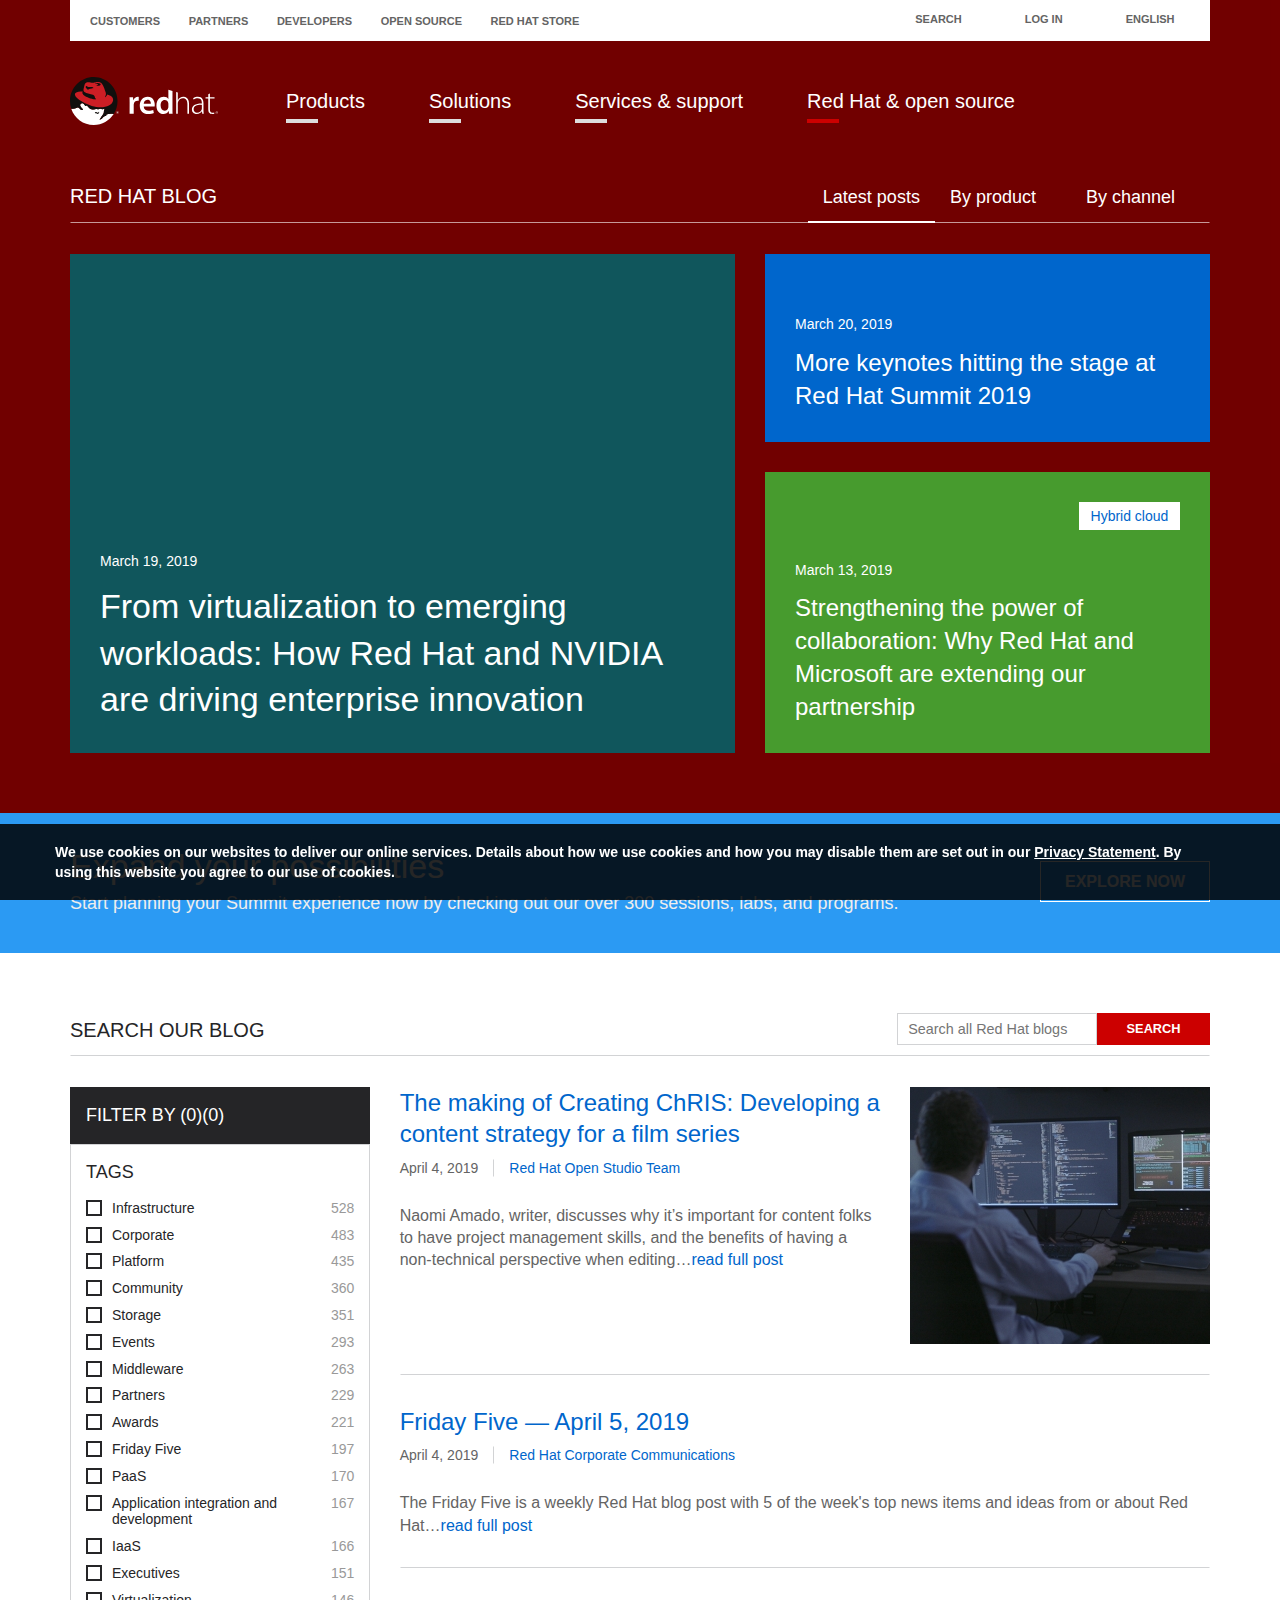
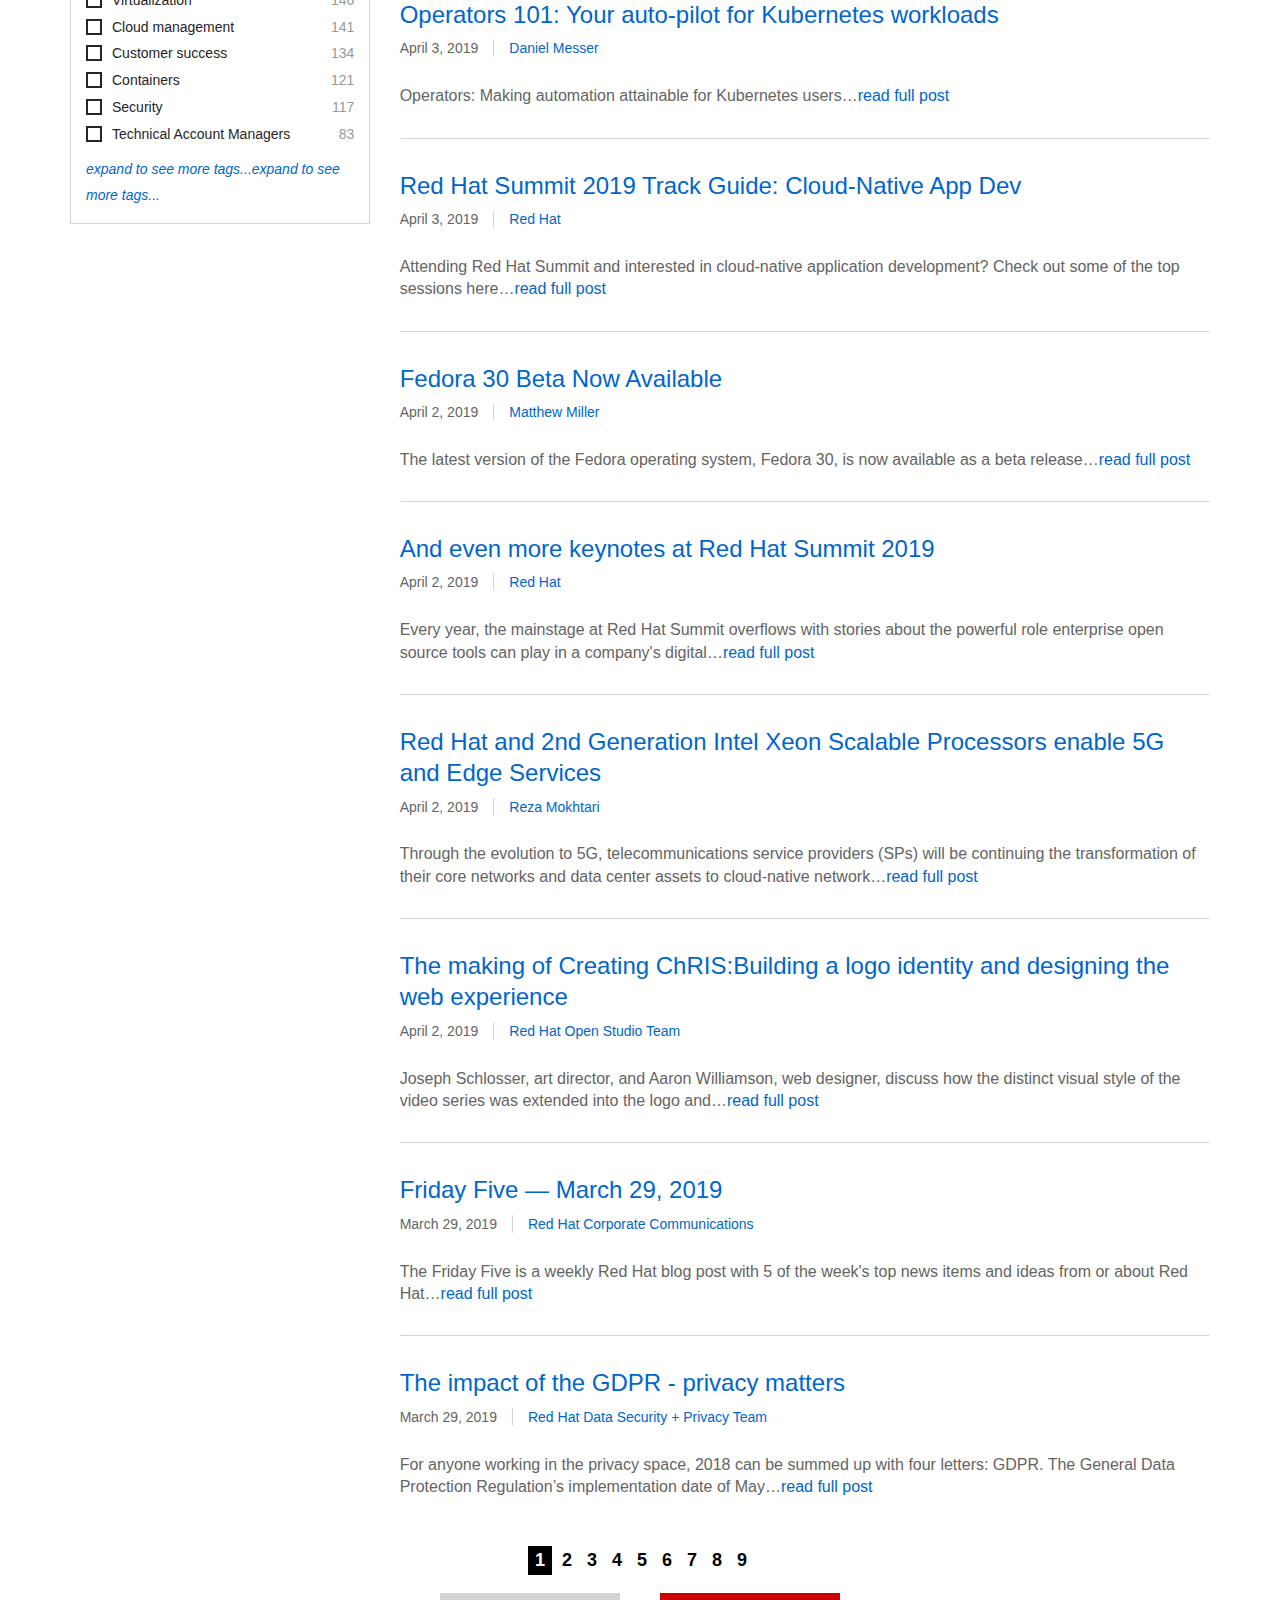
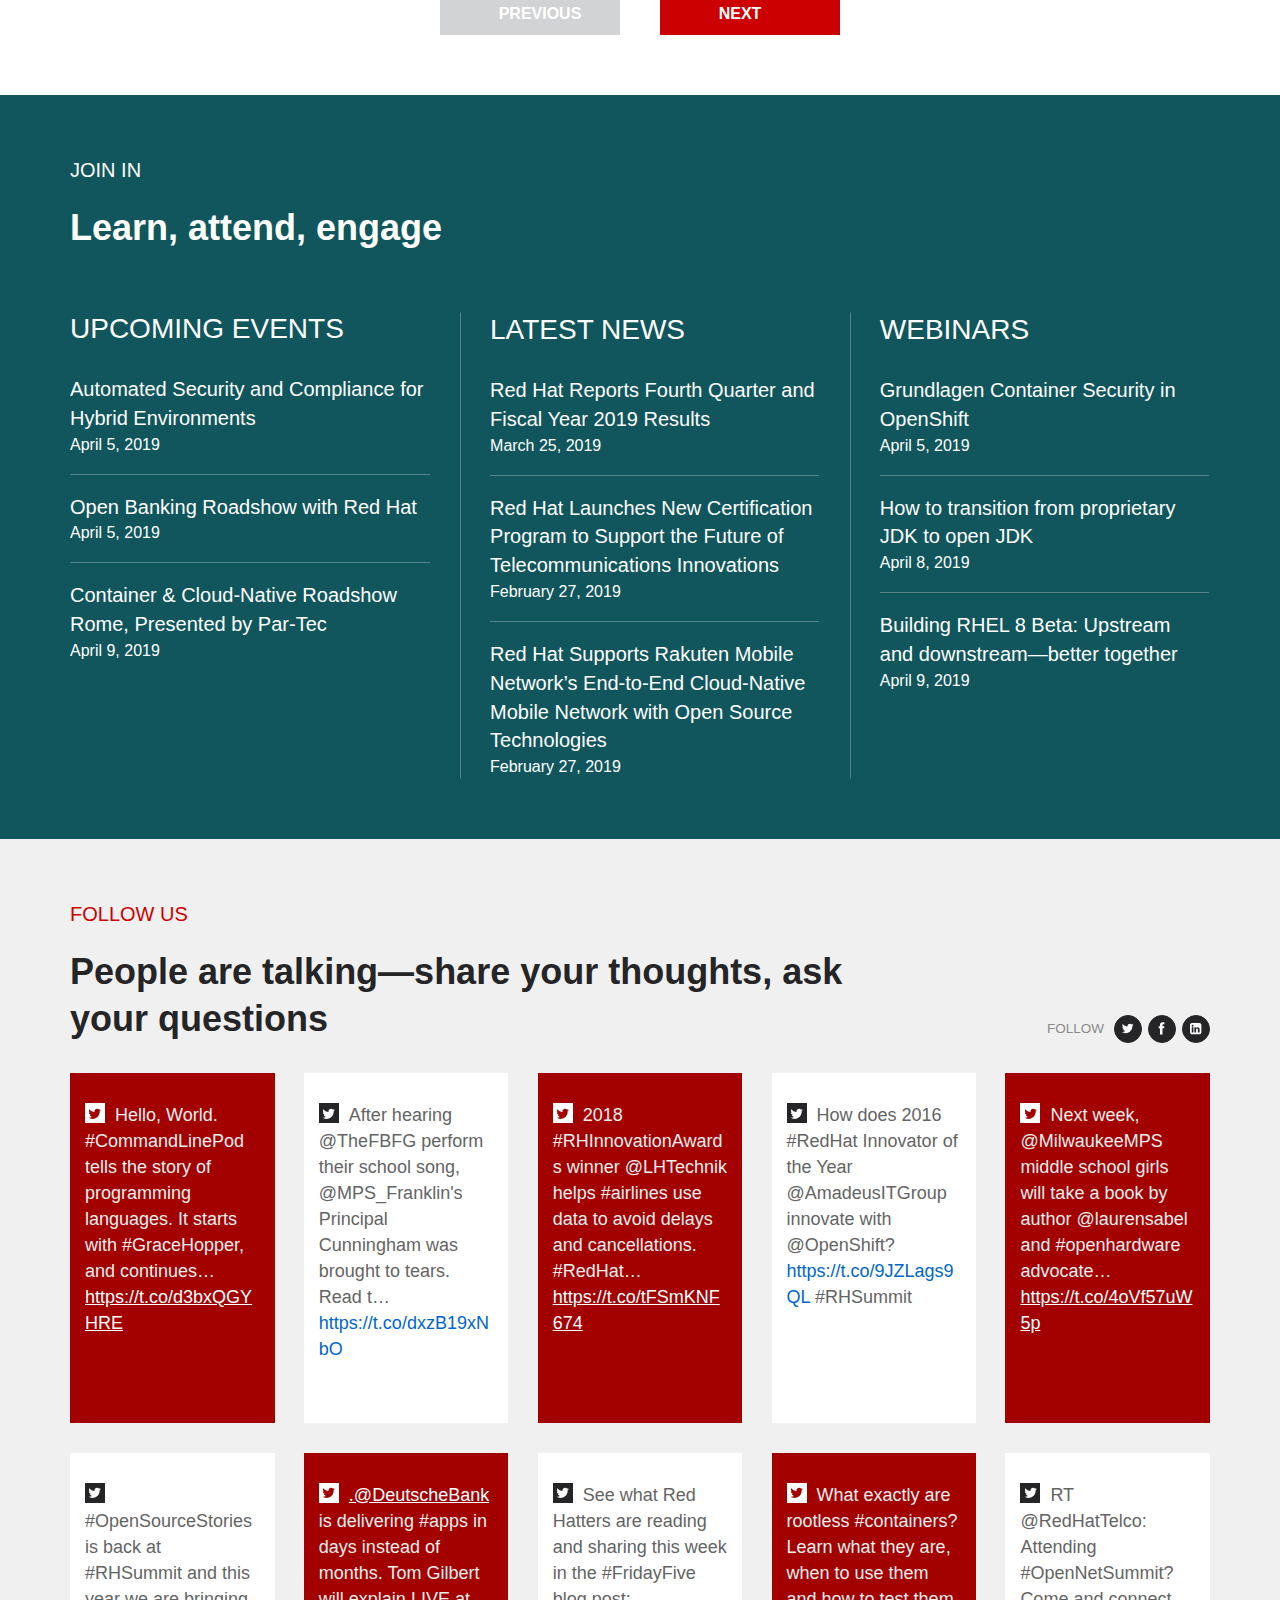
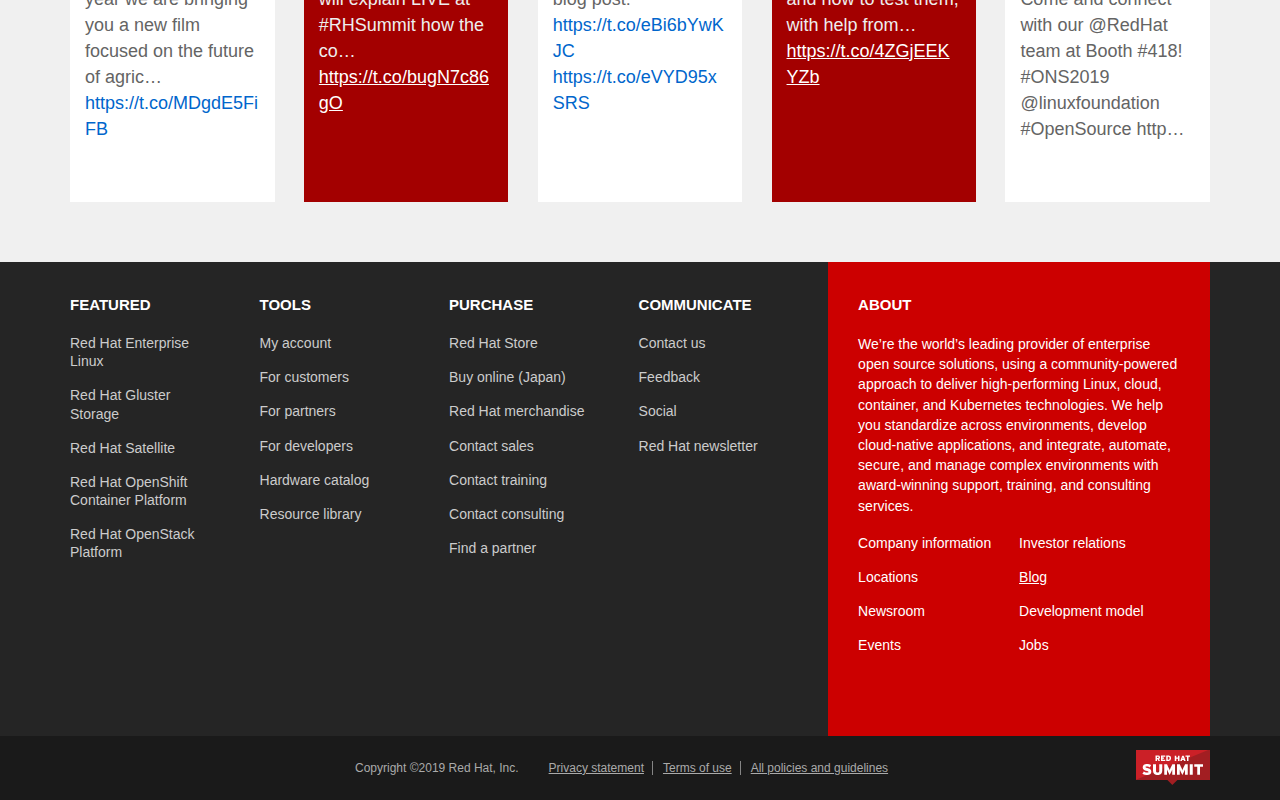
==== commit 8c9fbba9: "index added" ====
--- a/website/index.html
+++ b/website/index.html
@@ -1,1337 +1,796 @@
-<!DOCTYPE html>
-<!--[if IE 8]><html class="no-js lt-ie9"> <![endif]-->
-<!--[if gt IE 8]><!-->
-<html class=" js js flexbox"><!--<![endif]--><head class="at-element-marker"><iframe id="rfi_st_ifr_20810237" border="0" vspace="0" hspace="0" scrolling="no" marginheight="0" marginwidth="0" style="display:none;padding:0;margin:0" src="index_files/pstats.html" width="0" height="0" frameborder="0"></iframe><script type="text/javascript" async="" src="index_files/conversion_async.js"></script><script type="text/javascript" id="www-widgetapi-script" src="index_files/www-widgetapi.js" async=""></script><script async="" crossorigin="anonymous" type="text/javascript" src="index_files/ChangeMonitor-latest.js"></script><script type="text/javascript" async="async" src="index_files/s42653061675097"></script><script async="true" type="text/javascript" src="index_files/tc.js" id="sizmek_pixel"></script><script async="" src="index_files/tag.js"></script><script type="text/javascript" async="" src="index_files/insight.js"></script><style>body {transition: opacity ease-in 0.2s; } 
-body[unresolved] {opacity: 0; display: block; overflow: hidden; position: relative; } 
-</style>
-    <!--[if IE]><![endif]-->
-
-<script async="" src="index_files/uwt.js"></script><script src="index_files/127452601179025" async=""></script><script async="" src="index_files/fbevents.js"></script><script type="text/javascript" async="" src="index_files/pkebsuhdupai.js"></script><script async="" id="demandbase_js_lib" src="index_files/X4PVAXm1_002.js"></script><script id="ddo" type="text/javascript">
-<!--//--><![CDATA[//><!--
-    var digitalData = {"cart":[],"event":[],"listing":{"browseFilter":"","query":"","queryMethod":"","refinementType":"","refinementValue":"","resultCount":"","searchType":""},"page":{"attributes":{"queryParameters":"","referringSearchEngine":"","taxonomyRegion":["4521"],"taxonomyTopic":["7071"],"taxonomyMetaHreflang":["29051"]},"category":{"contentType":"","keyPage":"false","keyPageType":"","pageType":"page","primaryCategory":"home page","subCategories":[]},"pageInfo":{"cms":"RH CMS 2019.02","contentFindingMethod":"","contentID":"5","contentPortal":"","destinationURL":"https:\/\/www.redhat.com\/en\/home-page","errorMessage":"","errorType":"","language":"en","pageName":"","referringDomain":"","referringURL":"","sysEnv":"","template":"","title":"Red Hat - We make open source technologies for the enterprise"}},"product":[],"user":[{"profile":[{"profileInfo":{"daysSinceLastPurchase":"","demandbaseSID":"","eloquaGUID":"","lastLoginDate":"","lastPurchaseDate":"","loggedIn":"false","profileID":"","subscriptionFrequency":"","subscriptionLevel":""}}]}]};
-    !function(a,b,c){"use strict";function d(a){var c="; "+b.cookie,d=c.split("; "+a+"=");if(2===d.length)return d.pop().split(";").shift()}if(b.referrer){var e=b.createElement("a");e.href=b.referrer,c.page.pageInfo.referringDomain=e.hostname,c.page.pageInfo.referringURL=e.href}c.page.pageInfo.sysEnv=a.innerWidth<=768?"tablet":"desktop";var f=c.user[0].profile[0].profileInfo,g=d("rh_elqCustomerGUID");g&&(f.eloquaGUID=g);var h=d("rh_user");if(h){var i=h.split("\\|");i[0]&&(f.loggedIn="true")}var j=d("s_dmdbase");j&&(f.demandbaseSID=j)}(window,document,digitalData);
-//--><!]]>
-</script>
-<script id="dpal" type="text/javascript" src="index_files/dtm.js"></script><script src="index_files/AppMeasurement.js" async=""></script><script src="index_files/rh.js"></script><script src="index_files/X4PVAXm1.js"></script><style id="at-makers-style" class="at-flicker-control">
-.mboxDefault {visibility: hidden;}
-</style>
-<script src="index_files/ip.js"></script>
-<meta http-equiv="Content-Type" content="text/html; charset=UTF-8">
-<meta name="source" content="rhdc_drupal">
-<meta http-equiv="content-language" content="en">
-<meta name="last-publish-date" content="Wed, 03 Apr 2019 22:00:29 GMT">
-<link rel="shortcut icon" href="https://www.redhat.com/profiles/rh/themes/redhatdotcom/favicon.ico" type="image/x-icon">
-<meta name="taxonomy-region" content="Global">
-<meta name="node-type" content="page">
-<meta name="taxonomy-topic" content="Corporate">
-<meta name="taxonomy-meta-hreflang" content="en">
-<meta name="rhdc_key" content="28f66b0cbd7acd8e0fc8c69e347bf99a">
-<link href="https://www.redhat.com/en" rel="alternate" hreflang="en">
-<link href="https://www.redhat.com/it" rel="alternate" hreflang="it">
-<link href="https://www.redhat.com/de" rel="alternate" hreflang="de">
-<link href="https://www.redhat.com/ja" rel="alternate" hreflang="ja">
-<link href="https://www.redhat.com/zh" rel="alternate" hreflang="zh">
-<link href="https://www.redhat.com/es" rel="alternate" hreflang="es">
-<link href="https://www.redhat.com/pt-br" rel="alternate" hreflang="pt-br">
-<link href="https://www.redhat.com/ko" rel="alternate" hreflang="ko">
-<link href="https://www.redhat.com/fr" rel="alternate" hreflang="fr">
-<meta name="description" content="Red Hat is the world’s leading provider of enterprise open source solutions, including high-performing Linux, cloud, container, and Kubernetes technologies.">
-<meta name="generator" content="Drupal 7 (http://drupal.org)">
-<link rel="image_src" href="https://www.redhat.com/cms/managed-files/og-fy19-homepage-postsummit_1200x675.jpg">
-<link rel="canonical" href="https://www.redhat.com/en">
-<meta property="og:type" content="website">
-<meta property="og:url" content="https://www.redhat.com/en">
-<meta property="og:title" content="The world's open source leader">
-<meta property="og:description" content="Red Hat is the world’s leading provider of open source solutions, using a community-powered approach to provide reliable and high-performing cloud, virtualization, storage, Linux, and middleware technologies. Red Hat also offers award-winning support, training, and consulting services. Red Hat is an S&amp;P 500 company with more than 80 offices spanning the globe, empowering its customers’ businesses.">
-<meta property="og:image" content="https://www.redhat.com/cms/managed-files/og-fy19-homepage-postsummit_1200x675.jpg">
-<meta name="twitter:card" content="summary_large_image">
-<meta name="twitter:title" content="Red Hat - We make open source technologies for the enterprise">
-<meta name="twitter:image" content="https://www.redhat.com/cms/managed-files/og-fy19-homepage-postsummit_1200x675.jpg">
-
-    <title>Red Hat - We make open source technologies for the enterprise</title>
-    <meta name="viewport" content="width=device-width, initial-scale=1.0">
-
-
-    <link type="text/css" rel="stylesheet" href="index_files/css__Tw4ylPtcZe8zdqMV271ySNIAV6ozNJ2IY-9GQLRZRE8__N4G8GLHifO.css" media="all">
-<link type="text/css" rel="stylesheet" href="index_files/css__wpajrf8pWA19ifT2xQXPB3J1TByoCXqZVtt6kXfl4Ow__sGCXvGYDXI.css" media="print">
-<link type="text/css" rel="stylesheet" href="index_files/css__ZloDXyuKi46aF9xOn6fSeL5dF4P2uN9xiQxQchwFyB4__OxyOcA8mvw.css" media="all">
-<link type="text/css" rel="stylesheet" href="index_files/homepage-fy20-q1-april.css" media="all">
-
-    <!--[if lt IE 9]>
-      <script src="/profiles/rh/themes/redhatdotcom/js/selectivizr-min.js" type="text/javascript"></script>
-      <script src="/profiles/rh/themes/redhatdotcom/js/nwmatcher-min.js" type="text/javascript"></script>
-      <script src="/profiles/rh/themes/redhatdotcom/js/respond.js" type="text/javascript"></script>
-    <![endif]-->
-
-    <script type="text/javascript" src="index_files/js__9S8CULstXScbHTq4UhUaEWiEqiYrxsYpvEMJje6yKfs__A6zS39k0YQ2D.js"></script>
-<script type="text/javascript">
-<!--//--><![CDATA[//><!--
-document.createElement( "picture" );
-//--><!]]>
-</script>
-<script type="text/javascript" src="index_files/js__HrShe95BdNd2LBCPjqH7sI8NtY1qspCEQguOCm1Khp8__6tZ-sSyXhmfY.js"></script>
-<script type="text/javascript">
-<!--//--><![CDATA[//><!--
-jQuery.extend(Drupal.settings, {"basePath":"\/","pathPrefix":"en\/","ajaxPageState":{"theme":"redhatdotcom","theme_token":"LR21vd7xfecWQJVpmjGGRMsIUyJH8NJFKceaUOX-M0g","css":{"modules\/system\/system.base.css":1,"modules\/system\/system.menus.css":1,"modules\/system\/system.messages.css":1,"modules\/system\/system.theme.css":1,"misc\/ui\/jquery.ui.core.css":1,"misc\/ui\/jquery.ui.theme.css":1,"sites\/all\/modules\/date\/date_api\/date.css":1,"sites\/all\/modules\/date\/date_popup\/themes\/datepicker.1.7.css":1,"modules\/field\/theme\/field.css":1,"modules\/node\/node.css":1,"sites\/all\/modules\/picture\/picture_wysiwyg.css":1,"modules\/search\/search.css":1,"modules\/user\/user.css":1,"sites\/all\/modules\/views\/css\/views.css":1,"sites\/all\/modules\/ckeditor\/css\/ckeditor.css":1,"sites\/all\/modules\/ctools\/css\/ctools.css":1,"sites\/all\/modules\/node_embed\/plugins\/node_embed\/node_embed.css":1,"sites\/all\/libraries\/rh_iconfont\/dist\/files\/rh-iconfont.css":1,"sites\/all\/libraries\/rh_iconfont\/dist\/files\/rh-web-iconfont.css":1,"profiles\/rh\/themes\/redhatdotcom\/css\/chrome.css":1,"profiles\/rh\/themes\/redhatdotcom\/css\/overpass.css":1,"profiles\/rh\/themes\/redhatdotcom\/js\/jquery.selectBoxIt\/jquery.selectBoxIt.css":1,"profiles\/rh\/themes\/redhatdotcom\/css\/print.css":1,"sites\/all\/libraries\/webrh\/dist\/css\/webrh.css":1,"files\/webux\/css\/homepage\/homepage-fy20-q1-april.css":1},"js":{"sites\/all\/modules\/picture\/picturefill2\/picturefill.min.js":1,"sites\/all\/modules\/picture\/picture.min.js":1,"\/files\/webux\/js\/homepage\/homepage.js":1,"sites\/all\/modules\/jquery_update\/replace\/jquery\/1.10\/jquery.min.js":1,"misc\/jquery.once.js":1,"misc\/drupal.js":1,"profiles\/rh\/modules\/redhat_www_ddo\/dist\/post-jquery.min.js":1,"sites\/all\/modules\/jquery_update\/replace\/ui\/ui\/minified\/jquery.ui.core.min.js":1,"sites\/all\/modules\/jquery_update\/replace\/ui\/ui\/minified\/jquery.ui.widget.min.js":1,"sites\/all\/modules\/jquery_update\/replace\/ui\/ui\/minified\/jquery.ui.effect.min.js":1,"sites\/all\/libraries\/webrh\/dist\/js\/webrh.vendor.js":1,"sites\/all\/libraries\/webrh\/dist\/js\/webrh.webcomponents.js":1,"sites\/all\/libraries\/webrh\/dist\/js\/webrh.js":1,"sites\/all\/modules\/jquery_update\/replace\/ui\/ui\/minified\/jquery.ui.effect-slide.min.js":1,"profiles\/rh\/modules\/redhat_www_menu\/js\/rh_nav.js":1,"profiles\/rh\/modules\/redhat_www_share\/js\/rh_share.js":1,"sites\/all\/libraries\/jquery-cookie\/jquery.cookie-1.4.1.min.js":1,"profiles\/rh\/modules\/redhat_www_solr\/js\/rh_solr.js":1,"profiles\/rh\/modules\/redhat_www_solr\/js\/redhat_www_solr_suggestions.js":1,"profiles\/rh\/themes\/redhatdotcom\/js\/modernizr.min.js":1,"profiles\/rh\/themes\/redhatdotcom\/js\/jquery.pushmenu.js":1,"profiles\/rh\/themes\/redhatdotcom\/js\/jquery-scrolltofixed.js":1,"profiles\/rh\/themes\/redhatdotcom\/js\/waypoints.min.js":1,"profiles\/rh\/themes\/redhatdotcom\/js\/sass-bootstrap.min.js":1,"profiles\/rh\/themes\/redhatdotcom\/js\/rh-chrome.js":1,"profiles\/rh\/themes\/redhatdotcom\/js\/jquery.fitvids.js":1,"profiles\/rh\/themes\/redhatdotcom\/js\/jquery.switchIt.js":1,"profiles\/rh\/themes\/redhatdotcom\/js\/jquery.selectBoxIt\/jquery.selectBoxIt.js":1,"profiles\/rh\/themes\/redhatdotcom\/js\/jquery.viewport\/jquery.viewport.min.js":1,"profiles\/rh\/themes\/redhatdotcom\/js\/script.js":1}},"redhat_www_menu":{"path":"node\/5"},"rh_analytics_enabled":false,"urlIsAjaxTrusted":{"\/en\/search\/node":true}});
-//--><!]]>
-</script>
-  <script type="text/javascript" src="index_files/oct.js"></script><script src="index_files/RCbb64479bf99944d3938db2496fa99b79-source.js" async=""></script><script src="index_files/RCb662e7ea86b84abc9c185fe6e2f0dc57-source.js" async=""></script><script src="index_files/RC660d87bf4a94468da94e47008e283841-source.js" async=""></script><div style="display: none;" id="pfe-icon-head"><svg xmlns="http://www.w3.org/2000/svg" xlink="http://www.w3.org/1999/xlink"><symbol viewBox="0 0 32 32" id="pfe-icon-server" xmlns="http://www.w3.org/2000/svg"><path d="M25.11 14.11a.288.288 0 0 0-.16-.35l-2.82-1.38a.308.308 0 0 0-.13-.03H10.43c-.04 0-.08.01-.12.02l-3.24 1.38c-.14.06-.21.22-.17.36-.01.03-.02.05-.02.08v5.15c0 .17.14.31.31.31h17.63c.17 0 .31-.14.31-.31v-5.15c-.01-.03-.02-.05-.02-.08zm-14.62-1.15h11.44l1.89.92H8.32l2.17-.92zm14.02 6.08H7.49v-4.46h17.02v4.46zM8.62 16.79c0 .24.19.43.42.43s.42-.19.42-.42v-.01c0-.23-.19-.42-.42-.42s-.42.18-.42.42zm1.49 0v.01c0 .23.19.42.42.42s.42-.19.42-.42v-.01-.01c0-.23-.19-.42-.42-.42s-.42.19-.42.42v.01zm13.57 1.2c0 .08-.07.15-.15.15h-.92c-.08 0-.15-.07-.15-.15v-2.45c0-.08.07-.15.15-.15h.92c.08 0 .15.07.15.15v2.45zm-.92-.16h.61v-2.15h-.61v2.15zm-.92.16c0 .08-.07.15-.15.15h-.92c-.08 0-.15-.07-.15-.15v-2.45c0-.08.07-.15.15-.15h.92c.08 0 .15.07.15.15v2.45zm-.92-.16h.61v-2.15h-.61v2.15z"></path></symbol><symbol viewBox="0 0 32 32" id="pfe-icon-server-alt1" xmlns="http://www.w3.org/2000/svg"><path d="M26.92 13.81c0-.02 0-.03-.01-.05s-.02-.03-.03-.05c-.01-.01-.01-.03-.03-.04-.01-.02-.03-.03-.05-.04-.01-.01-.02-.02-.03-.02l-3.62-1.82a.266.266 0 0 0-.12-.03H8.95c-.04 0-.08.01-.12.03l-3.62 1.82c-.01.01-.02.02-.03.02-.02.01-.03.02-.05.04-.01.01-.02.03-.03.04-.01.01-.02.03-.02.04-.01.02-.01.04-.01.06 0 .01-.01.02-.01.03v6.11c0 .15.12.26.26.26h21.35c.15 0 .26-.12.26-.26v-6.11s0-.01-.01-.03zm-.51 3.75H24.1c-.35 0-.65-.29-.65-.65s.29-.65.65-.65h2.31v1.3zm-17.4-5.27h13.98l2.58 1.3H6.43l2.58-1.3zM5.59 19.7v-5.59h20.82V16H24.1c-.5 0-.91.41-.91.91s.41.91.91.91h2.31v1.89L5.59 19.7zm1.03-3.04c-.07.07-.11.16-.11.25s.04.19.11.25c.07.07.16.11.26.11.09 0 .19-.04.25-.11.07-.07.11-.16.11-.25a.34.34 0 0 0-.11-.25.362.362 0 0 0-.51 0zm6.27-.11c-.2 0-.36.16-.36.36s.16.36.36.36c.2 0 .36-.16.36-.36s-.16-.36-.36-.36zm4.52 0c-.2 0-.36.16-.36.36s.16.36.36.36c.2 0 .36-.16.36-.36s-.16-.36-.36-.36zm-6.02 0c-.2 0-.36.16-.36.36s.16.36.36.36c.2 0 .36-.16.36-.36s-.17-.36-.36-.36zm-1.51 0c-.2 0-.36.16-.36.36s.16.36.36.36c.2 0 .36-.16.36-.36s-.16-.36-.36-.36zm4.52 0c-.2 0-.36.16-.36.36s.16.36.36.36.36-.16.36-.36-.16-.36-.36-.36zm1.5 0c-.2 0-.36.16-.36.36s.16.36.36.36.36-.16.36-.36-.16-.36-.36-.36zm-7.52 0c-.2 0-.36.16-.36.36s.16.36.36.36c.2 0 .36-.16.36-.36s-.17-.36-.36-.36zm12.04 0c-.2 0-.36.16-.36.36s.16.36.36.36c.2 0 .36-.16.36-.36s-.16-.36-.36-.36zm-1.51 0c-.2 0-.36.16-.36.36s.16.36.36.36.36-.16.36-.36-.16-.36-.36-.36zm2.76.11c-.07.07-.1.16-.1.25a.358.358 0 0 0 .35.36.4.4 0 0 0 .26-.1c.07-.07.1-.16.1-.26 0-.09-.04-.19-.1-.25a.362.362 0 0 0-.51 0zM6.62 15.2a.34.34 0 0 0 0 .5c.07.07.16.11.26.11.09 0 .18-.04.25-.11a.34.34 0 0 0 0-.5.362.362 0 0 0-.51 0zm3.26-.11c-.2 0-.36.16-.36.36 0 .2.16.36.36.36.2 0 .36-.16.36-.36s-.16-.36-.36-.36zm1.51 0c-.2 0-.36.16-.36.36 0 .2.16.36.36.36.2 0 .36-.16.36-.36s-.17-.36-.36-.36zm1.5 0c-.2 0-.36.16-.36.36 0 .2.16.36.36.36.2 0 .36-.16.36-.36s-.16-.36-.36-.36zm-4.51 0c-.2 0-.36.16-.36.36 0 .2.16.36.36.36.2 0 .36-.16.36-.36s-.17-.36-.36-.36zm9.03 0c-.2 0-.36.16-.36.36 0 .2.16.36.36.36.2 0 .36-.16.36-.36s-.16-.36-.36-.36zm3.01 0c-.2 0-.36.16-.36.36 0 .2.16.36.36.36.2 0 .36-.16.36-.36s-.16-.36-.36-.36zm-6.02 0c-.2 0-.36.16-.36.36 0 .2.16.36.36.36s.36-.16.36-.36-.16-.36-.36-.36zm4.51 0c-.2 0-.36.16-.36.36 0 .2.16.36.36.36s.36-.16.36-.36-.16-.36-.36-.36zm-3.01 0c-.2 0-.36.16-.36.36 0 .2.16.36.36.36s.36-.16.36-.36-.16-.36-.36-.36zm5.77.11c-.07.07-.1.16-.1.25s.04.19.1.25c.07.07.16.11.25.11.1 0 .19-.04.26-.11.07-.06.1-.16.1-.25s-.04-.19-.1-.25a.362.362 0 0 0-.51 0zM6.62 18.11c-.07.07-.11.16-.11.26 0 .09.04.19.11.25.07.07.16.1.26.1.09 0 .18-.04.25-.1.07-.07.11-.16.11-.25 0-.1-.04-.19-.11-.26-.14-.13-.38-.13-.51 0zm1.76-.1c-.2 0-.36.16-.36.36s.16.36.36.36c.2 0 .36-.16.36-.36s-.17-.36-.36-.36zm9.03 0c-.2 0-.36.16-.36.36s.16.36.36.36c.2 0 .36-.16.36-.36s-.16-.36-.36-.36zm-1.51 0c-.2 0-.36.16-.36.36s.16.36.36.36.36-.16.36-.36-.16-.36-.36-.36zm3.01 0c-.2 0-.36.16-.36.36s.16.36.36.36.36-.16.36-.36-.16-.36-.36-.36zm1.51 0c-.2 0-.36.16-.36.36s.16.36.36.36c.2 0 .36-.16.36-.36s-.16-.36-.36-.36zm-6.02 0c-.2 0-.36.16-.36.36s.16.36.36.36.36-.16.36-.36-.16-.36-.36-.36zm-3.01 0c-.2 0-.36.16-.36.36s.16.36.36.36c.2 0 .36-.16.36-.36s-.17-.36-.36-.36zm1.5 0c-.2 0-.36.16-.36.36s.16.36.36.36c.2 0 .36-.16.36-.36s-.16-.36-.36-.36zm-3.01 0c-.2 0-.36.16-.36.36s.16.36.36.36c.2 0 .36-.16.36-.36s-.16-.36-.36-.36zm11.79.1c-.07.07-.1.16-.1.26 0 .09.04.19.1.25.07.07.16.1.25.1a.4.4 0 0 0 .26-.1c.07-.07.1-.16.1-.25 0-.1-.04-.19-.1-.25-.14-.14-.38-.14-.51-.01z"></path></symbol><symbol viewBox="0 0 32 32" id="pfe-icon-server-alt2" xmlns="http://www.w3.org/2000/svg"><path d="M25.11 14.11a.288.288 0 0 0-.16-.35l-2.82-1.38a.308.308 0 0 0-.13-.03H10.43c-.04 0-.08.01-.12.02l-3.24 1.38c-.14.06-.21.22-.17.36-.01.03-.02.05-.02.08v5.15c0 .17.14.31.31.31h17.63c.17 0 .31-.14.31-.31v-5.15c-.01-.03-.02-.05-.02-.08zm-14.62-1.15h11.44l1.89.92H8.32c0 .01 2.17-.92 2.17-.92zm14.02 6.08H7.49v-4.46h17.02v4.46zM8.6 16.14c0 .23.19.42.42.42s.42-.19.42-.42c0-.23-.19-.42-.42-.42s-.42.19-.42.42zm0 1.5c0 .23.19.42.42.42s.42-.19.42-.42c0-.23-.19-.42-.42-.42s-.42.19-.42.42zm14.73-1.71H10.46c-.08 0-.15-.07-.15-.15s.07-.15.15-.15h12.87c.08 0 .15.07.15.15s-.07.15-.15.15zm0 1.84H10.46c-.08 0-.15-.07-.15-.15 0-.08.07-.15.15-.15h12.87c.08 0 .15.07.15.15 0 .09-.07.15-.15.15zm0-.92H10.46c-.08 0-.15-.07-.15-.15 0-.08.07-.15.15-.15h12.87c.08 0 .15.07.15.15 0 .09-.07.15-.15.15z"></path></symbol><symbol id="pfe-icon-server-deploy" viewBox="0 0 32 32" xml:space="preserve" xmlns="http://www.w3.org/2000/svg"><style>.st0{fill:#010101}</style><path class="st0" d="M15.77 17.45c.06.07.14.11.23.11s.17-.04.23-.11l5-6.01c.16-.19.19-.46.06-.69a.599.599 0 0 0-.62-.3l-2.05.3V3.88a.3.3 0 0 0-.3-.3h-4.67a.3.3 0 0 0-.3.3v6.88l-2.05-.3a.606.606 0 0 0-.62.3c-.12.22-.1.49.06.69l5.03 6zm-2.15-6.06a.3.3 0 0 0 .24-.07c.06-.06.1-.14.1-.22V4.17h4.07v6.92c0 .09.04.17.1.22a.3.3 0 0 0 .24.07l2.4-.33L16 16.79l-4.76-5.76 2.38.36zM25.69 20.22l-3.04-1.53c-.03-.02-.07-.02-.1-.02H9.96c-.03 0-.06.01-.09.02l-3.55 1.53c-.08.03-.13.11-.13.2v5.78c0 .12.1.22.22.22h19.18c.12 0 .22-.1.22-.22v-5.78a.24.24 0 0 0-.12-.2zM10 19.12h12.5l2.49 1.25H7.1l2.9-1.25zm15.37 6.86H6.63v-5.16h18.73c.01-.01.01 5.16.01 5.16z"></path><path class="st0" d="M21.15 24.74h1.02c.08 0 .15-.07.15-.15v-2.64c0-.08-.07-.15-.15-.15h-1.02c-.08 0-.15.07-.15.15v2.64c0 .09.07.15.15.15zm.15-2.64h.72v2.35h-.72V22.1zM23.15 24.74h1.02c.08 0 .15-.07.15-.15v-2.64c0-.08-.07-.15-.15-.15h-1.02c-.08 0-.15.07-.15.15v2.64c0 .09.07.15.15.15zm.15-2.64h.72v2.35h-.72V22.1z"></path><circle class="st0" cx="8.43" cy="23.37" r=".48"></circle><circle class="st0" cx="10.05" cy="23.37" r=".48"></circle></symbol><symbol viewBox="0 0 32 32" id="pfe-icon-server-stack" xmlns="http://www.w3.org/2000/svg"><path d="M25.11 6.52a.288.288 0 0 0-.16-.35l-2.82-1.38a.201.201 0 0 0-.13-.04H10.43c-.04 0-.08.01-.12.02L7.06 6.16a.3.3 0 0 0-.17.36c0 .02-.01.05-.01.08v20.34c0 .17.14.31.31.31h17.63c.17 0 .31-.14.31-.31V16.78v-.02V6.6c-.01-.03-.02-.06-.02-.08zM10.49 5.37h11.44l1.89.92H8.32l2.17-.92zm14.02 21.26H7.49v-4.46h17.02v4.46zm0-5.07H7.49V17.1h17.02v4.46zm0-5.12H7.49v-4.46h17.02v4.46zm0-7.65v.91-.91zm0 2.58H7.49V6.9h17.02v4.47zM8.62 9.06c0 .24.19.43.42.43s.42-.19.42-.42v-.01c0-.23-.19-.42-.42-.42s-.42.18-.42.42zm1.49 0v.01c0 .23.19.42.42.42s.42-.19.42-.42v-.01-.01c0-.23-.19-.42-.42-.42s-.42.19-.42.42v.01zm-1.49 5.21c0 .24.19.43.42.43s.42-.19.42-.42v-.01c0-.23-.19-.42-.42-.42s-.42.18-.42.42zm1.49 0v.01c0 .23.19.42.42.42s.42-.19.42-.42v-.01-.01c0-.23-.19-.42-.42-.42s-.42.19-.42.42v.01zm-1.49 4.91c0 .24.19.43.42.43s.42-.19.42-.42c0-.23-.19-.42-.42-.42s-.42.17-.42.41c0-.01 0-.01 0 0zm1.49 0v.01c0 .23.19.42.42.42s.42-.19.42-.42v-.01-.01c0-.23-.19-.42-.42-.42s-.42.19-.42.42v.01zm-1.49 5.21c0 .24.19.43.42.43s.42-.19.42-.42c0-.23-.19-.42-.42-.42s-.42.17-.42.41c0-.01 0 0 0 0zm1.49 0v.01c0 .23.19.42.42.42s.42-.19.42-.42v-.01-.01c0-.23-.19-.42-.42-.42s-.42.19-.42.42v.01zm13.57-14c0 .08-.07.15-.15.15h-.92c-.08 0-.15-.07-.15-.15V7.94c0-.09.07-.15.15-.15h.92c.08 0 .15.07.15.15v2.45zm-.92-.15h.61V8.09h-.61v2.15zm-.91.15c0 .08-.07.15-.15.15h-.92c-.08 0-.15-.07-.15-.15V7.94c0-.09.07-.15.15-.15h.92c.08 0 .15.07.15.15v2.45zm-.92-.15h.61V8.09h-.61v2.15zm2.75 5.36c0 .09-.07.15-.15.15h-.92c-.08 0-.15-.07-.15-.15v-2.45c0-.08.07-.15.15-.15h.92c.08 0 .15.07.15.15v2.45zm-.92-.15h.61V13.3h-.61v2.15zm-.91.15c0 .09-.07.15-.15.15h-.92c-.08 0-.15-.07-.15-.15v-2.45c0-.08.07-.15.15-.15h.92c.08 0 .15.07.15.15v2.45zm-.92-.15h.61V13.3h-.61v2.15zm2.75 5.06c0 .08-.07.15-.15.15h-.92c-.08 0-.15-.07-.15-.15v-2.45c0-.08.07-.15.15-.15h.92c.08 0 .15.07.15.15v2.45zm-.92-.15h.61v-2.15h-.61v2.15zm-.91.15c0 .08-.07.15-.15.15h-.92c-.08 0-.15-.07-.15-.15v-2.45c0-.08.07-.15.15-.15h.92c.08 0 .15.07.15.15v2.45zm-.92-.15h.61v-2.15h-.61v2.15zm2.75 5.36c0 .08-.07.15-.15.15h-.92c-.08 0-.15-.07-.15-.15v-2.45c0-.08.07-.15.15-.15h.92c.08 0 .15.07.15.15v2.45zm-.92-.15h.61v-2.15h-.61v2.15zm-.91.15c0 .08-.07.15-.15.15h-.92c-.08 0-.15-.07-.15-.15v-2.45c0-.08.07-.15.15-.15h.92c.08 0 .15.07.15.15v2.45zm-.92-.15h.61v-2.15h-.61v2.15z"></path></symbol><symbol viewBox="0 0 32 32" id="pfe-icon-server-stack-alt1" xmlns="http://www.w3.org/2000/svg"><path d="M11.66 9.86c0 .24.19.43.42.43s.42-.19.42-.42v-.01-.01c0-.23-.19-.42-.42-.42s-.42.19-.42.43zm1.49 5.12c0 .23.19.42.42.42s.43-.19.43-.42-.19-.42-.42-.42-.43.18-.43.42zm-1.49 0c0 .24.19.43.42.43s.42-.19.42-.42v-.01-.01c0-.23-.19-.42-.42-.42s-.42.19-.42.43c0-.01 0-.01 0 0zm0-1.53c0 .24.19.43.42.43s.42-.19.42-.42v-.01-.01c0-.23-.19-.42-.42-.42s-.42.19-.42.43zm1.49 0c0 .23.19.42.42.42s.43-.19.43-.42-.19-.42-.42-.42-.43.19-.43.42zm7.56-5.12v.01c0 .23.19.42.42.42.23 0 .42-.19.42-.42v-.01-.01c0-.23-.19-.42-.42-.42-.23 0-.42.19-.42.42v.01zM8.62 13.45c0 .24.19.43.42.43s.42-.19.42-.42v-.01-.01c0-.23-.19-.42-.42-.42s-.42.19-.42.43zm1.49 0c0 .24.19.43.42.43s.42-.19.42-.42v-.01-.01c0-.23-.19-.42-.42-.42s-.42.19-.42.43zm-1.49 1.53c0 .24.19.43.42.43s.42-.19.42-.42v-.01-.01c0-.23-.19-.42-.42-.42s-.42.19-.42.43c0-.01 0-.01 0 0zm1.49 0c0 .24.19.43.42.43s.42-.19.42-.42v-.01-.01c0-.23-.19-.42-.42-.42s-.42.19-.42.43c0-.01 0-.01 0 0zm4.58 0c0 .23.19.42.42.42s.42-.19.42-.42c0-.23-.19-.42-.42-.42s-.42.18-.42.42zm3.04-1.53c0 .23.19.42.42.42s.42-.19.42-.42-.19-.42-.42-.42c-.24 0-.42.19-.42.42zm1.49 1.53v.01c0 .23.19.42.42.42.23 0 .42-.19.42-.42v-.01-.01c0-.23-.19-.42-.42-.42-.23 0-.42.19-.42.42v.01zm0-1.53v.01c0 .23.19.42.42.42.23 0 .42-.19.42-.42v-.01-.01c0-.23-.19-.42-.42-.42-.23 0-.42.19-.42.42v.01zm-4.53 0c0 .23.19.42.42.42s.42-.19.42-.42c0-.23-.19-.42-.42-.42s-.42.19-.42.42zm6.02 1.53v.01c0 .23.19.42.42.42.23 0 .42-.19.42-.42v-.01-.01c0-.23-.19-.42-.42-.42-.23 0-.42.19-.42.42v.01zm-2.98 0c0 .23.19.42.42.42s.42-.19.42-.42-.19-.42-.42-.42c-.24-.01-.42.18-.42.42zm-1.55 0v.01c0 .23.19.42.42.42s.42-.19.42-.42v-.01-.01c0-.23-.19-.42-.42-.42-.23 0-.42.19-.42.42v.01zm0-1.53v.01c0 .23.19.42.42.42s.42-.19.42-.42v-.01-.01c0-.23-.19-.42-.42-.42-.23 0-.42.19-.42.42v.01zm-1.49-5.12c0 .23.19.42.42.42s.42-.19.42-.42c0-.23-.19-.42-.42-.42s-.42.19-.42.42zm6.02 15.33v.01c0 .23.19.42.42.42.23 0 .42-.19.42-.42v-.01-.01c0-.23-.19-.42-.42-.42-.23 0-.42.19-.42.42v.01zM11.66 8.33s0 .01 0 0c0 .24.19.43.42.43s.42-.19.42-.42v-.01-.01c0-.23-.19-.42-.42-.42s-.42.19-.42.43zm-1.55 1.53c0 .24.19.43.42.43s.42-.19.42-.42v-.01-.01c0-.23-.19-.42-.42-.42s-.42.19-.42.43zm3.04 0c0 .23.19.42.42.42s.43-.19.43-.42-.19-.42-.42-.42-.43.19-.43.42zm11.96-3.34a.288.288 0 0 0-.16-.35l-2.82-1.38a.284.284 0 0 0-.13-.04H10.43c-.04 0-.08.01-.12.02L7.06 6.16a.3.3 0 0 0-.17.36c0 .02-.01.05-.01.08v20.35c0 .17.14.31.31.31h17.63c.17 0 .31-.14.31-.31V16.79v-.02V6.6c-.01-.03-.02-.06-.02-.08zM10.49 5.37h11.44l1.89.92H8.32l2.17-.92zm14.02 19.49h-1.54c-.25 0-.46-.2-.46-.46s.2-.46.46-.46h1.54v.92zm0-1.22h-1.54a.76.76 0 1 0 0 1.52h1.54v1.47H7.49v-4.46h17.02v1.47zm0-3.74h-1.54c-.25 0-.46-.2-.46-.46s.2-.46.46-.46h1.54v.92zm0-1.22h-1.54a.76.76 0 1 0 0 1.52h1.54v1.36H7.49V17.1h17.02v1.58zm0-4.01h-1.54c-.25 0-.46-.2-.46-.46s.2-.46.46-.46h1.54v.92zm0-1.22h-1.54a.76.76 0 1 0 0 1.52h1.54v1.47H7.49v-4.46h17.02v1.47zm0-3.74h-1.54c-.25 0-.46-.2-.46-.46s.2-.46.46-.46h1.54v.92zm0-1.22h-1.54a.76.76 0 1 0 0 1.52h1.54v1.36H7.49V6.9h17.02v1.59zM8.62 8.33s0 .01 0 0c0 .24.19.43.42.43s.42-.19.42-.42v-.01-.01c0-.23-.19-.42-.42-.42s-.42.19-.42.43zm4.53 0a.425.425 0 1 0 .85 0c0-.24-.19-.42-.42-.42s-.43.19-.43.42zM8.62 9.86c0 .24.19.43.42.43s.42-.19.42-.42v-.01-.01c0-.23-.19-.42-.42-.42s-.42.19-.42.43zm7.56-1.53v.01c0 .23.19.42.42.42s.42-.19.42-.42v-.01-.01c0-.23-.19-.42-.42-.42-.23 0-.42.19-.42.42v.01zm1.55 0c0 .23.19.42.42.42s.42-.19.42-.42-.19-.42-.42-.42c-.24 0-.42.19-.42.42zm0 1.53c0 .23.19.42.42.42s.42-.19.42-.42-.19-.42-.42-.42c-.24 0-.42.19-.42.42zm1.49 0v.01c0 .23.19.42.42.42.23 0 .42-.19.42-.42v-.01-.01c0-.23-.19-.42-.42-.42-.23 0-.42.19-.42.42v.01zm0-1.53v.01c0 .23.19.42.42.42.23 0 .42-.19.42-.42v-.01-.01c0-.23-.19-.42-.42-.42-.23 0-.42.19-.42.42v.01zm-4.53 1.53c0 .23.19.42.42.42s.42-.19.42-.42c0-.23-.19-.42-.42-.42s-.42.19-.42.42zm6.02 3.59v.01c0 .23.19.42.42.42.23 0 .42-.19.42-.42v-.01-.01c0-.23-.19-.42-.42-.42-.23 0-.42.19-.42.42v.01zm-4.53-3.59v.01c0 .23.19.42.42.42s.42-.19.42-.42v-.01-.01c0-.23-.19-.42-.42-.42-.23 0-.42.19-.42.42v.01zm4.53 0v.01c0 .23.19.42.42.42.23 0 .42-.19.42-.42v-.01-.01c0-.23-.19-.42-.42-.42-.23 0-.42.19-.42.42v.01zm-10.6-1.53s0 .01 0 0c0 .24.19.43.42.43s.42-.19.42-.42v-.01-.01c0-.23-.19-.42-.42-.42s-.42.19-.42.43zm4.58 16.86c0 .23.19.42.42.42s.42-.19.42-.42c0-.23-.19-.42-.42-.42s-.42.19-.42.42zm-3.03 0c0 .24.19.43.42.43s.42-.19.42-.42c0-.23-.19-.42-.42-.42s-.42.17-.42.41zm-3.04 0c0 .24.19.43.42.43s.42-.19.42-.42c0-.23-.19-.42-.42-.42s-.42.17-.42.41zm4.53-1.53a.425.425 0 1 0 .85 0c0-.23-.19-.42-.42-.42s-.43.19-.43.42zm-1.49 0c0 .01 0 .01 0 0 0 .24.19.43.42.43s.42-.19.42-.42c0-.23-.19-.42-.42-.42s-.42.18-.42.41zm-3.04 0c0 .01 0 .01 0 0 0 .24.19.43.42.43s.42-.19.42-.42c0-.23-.19-.42-.42-.42s-.42.18-.42.41zm1.49 0c0 .01 0 .01 0 0 0 .24.19.43.42.43s.42-.19.42-.42c0-.23-.19-.42-.42-.42s-.42.18-.42.41zm0 1.53c0 .24.19.43.42.43s.42-.19.42-.42c0-.23-.19-.42-.42-.42s-.42.17-.42.41zm3.04 0c0 .23.19.42.42.42s.43-.19.43-.42c0-.23-.19-.42-.42-.42s-.43.19-.43.42zm6.07 0v.01c0 .23.19.42.42.42.23 0 .42-.19.42-.42v-.01-.01c0-.23-.19-.42-.42-.42-.23 0-.42.19-.42.42v.01zm0-1.53v.01c0 .23.19.42.42.42.23 0 .42-.19.42-.42v-.01-.01c0-.23-.19-.42-.42-.42-.23 0-.42.19-.42.42v.01zm1.49 1.53v.01c0 .23.19.42.42.42.23 0 .42-.19.42-.42v-.01-.01c0-.23-.19-.42-.42-.42-.23 0-.42.19-.42.42v.01zm-2.98-1.53c0 .23.19.42.42.42s.42-.19.42-.42c0-.23-.19-.42-.42-.42-.24 0-.42.19-.42.42zm0 1.53c0 .23.19.42.42.42s.42-.19.42-.42c0-.23-.19-.42-.42-.42-.24 0-.42.19-.42.42zm-1.55 0v.01c0 .23.19.42.42.42s.42-.19.42-.42v-.01-.01c0-.23-.19-.42-.42-.42-.23 0-.42.19-.42.42v.01zm-1.49-1.53c0 .23.19.42.42.42s.42-.19.42-.42c0-.23-.19-.42-.42-.42s-.42.19-.42.42zm1.49 0v.01c0 .23.19.42.42.42s.42-.19.42-.42v-.01-.01c0-.23-.19-.42-.42-.42-.23 0-.42.19-.42.42v.01zm-3.03-5.1a.425.425 0 1 0 .85 0c0-.23-.19-.42-.42-.42s-.43.19-.43.42zm1.54 1.53c0 .23.19.42.42.42s.42-.19.42-.42c0-.23-.19-.42-.42-.42s-.42.19-.42.42zm-1.54 0c0 .23.19.42.42.42s.43-.19.43-.42c0-.23-.19-.42-.42-.42s-.43.19-.43.42zm-4.53 0c0 .24.19.43.42.43s.42-.19.42-.42c0-.23-.19-.42-.42-.42s-.42.17-.42.41zm3.04 0c0 .24.19.43.42.43s.42-.19.42-.42c0-.23-.19-.42-.42-.42s-.42.17-.42.41zm0-1.53c0 .01 0 .01 0 0 0 .24.19.43.42.43s.42-.19.42-.42c0-.23-.19-.42-.42-.42s-.42.18-.42.41zm-3.04 0c0 .01 0 .01 0 0 0 .24.19.43.42.43s.42-.19.42-.42c0-.23-.19-.42-.42-.42s-.42.18-.42.41zm1.49 1.53c0 .24.19.43.42.43s.42-.19.42-.42c0-.23-.19-.42-.42-.42s-.42.17-.42.41zm0-1.53c0 .01 0 .01 0 0 0 .24.19.43.42.43s.42-.19.42-.42c0-.23-.19-.42-.42-.42s-.42.18-.42.41zm7.62 1.53c0 .23.19.42.42.42s.42-.19.42-.42c0-.23-.19-.42-.42-.42-.24 0-.42.19-.42.42zm1.49 0v.01c0 .23.19.42.42.42.23 0 .42-.19.42-.42v-.01-.01c0-.23-.19-.42-.42-.42-.23 0-.42.19-.42.42v.01zm0-1.53v.01c0 .23.19.42.42.42.23 0 .42-.19.42-.42v-.01-.01c0-.23-.19-.42-.42-.42-.23 0-.42.19-.42.42v.01zm-1.49 0c0 .23.19.42.42.42s.42-.19.42-.42c0-.23-.19-.42-.42-.42-.24 0-.42.19-.42.42zm-3.04 0c0 .23.19.42.42.42s.42-.19.42-.42c0-.23-.19-.42-.42-.42s-.42.19-.42.42zm6.02 1.53v.01c0 .23.19.42.42.42.23 0 .42-.19.42-.42v-.01-.01c0-.23-.19-.42-.42-.42-.23 0-.42.19-.42.42v.01zm0-1.53v.01c0 .23.19.42.42.42.23 0 .42-.19.42-.42v-.01-.01c0-.23-.19-.42-.42-.42-.23 0-.42.19-.42.42v.01zm-4.53 1.53v.01c0 .23.19.42.42.42s.42-.19.42-.42v-.01-.01c0-.23-.19-.42-.42-.42-.23 0-.42.19-.42.42v.01zm0-1.53v.01c0 .23.19.42.42.42s.42-.19.42-.42v-.01-.01c0-.23-.19-.42-.42-.42-.23 0-.42.19-.42.42v.01z"></path></symbol><symbol viewBox="0 0 32 32" id="pfe-icon-server-stack-alt2" xmlns="http://www.w3.org/2000/svg"><path d="M25.11 6.52a.288.288 0 0 0-.16-.35l-2.82-1.38a.201.201 0 0 0-.13-.04H10.43c-.04 0-.08.01-.12.02L7.06 6.16a.3.3 0 0 0-.17.36c0 .02-.01.05-.01.08v20.34c0 .17.14.31.31.31h17.63c.17 0 .31-.14.31-.31V16.78v-.02V6.6c-.01-.03-.02-.06-.02-.08zM10.49 5.36h11.44l1.89.92H8.32c0 .01 2.17-.92 2.17-.92zm14.02 21.27H7.49v-4.46h17.02v4.46zm0-5.07H7.49V17.1h17.02v4.46zm0-5.12H7.49v-4.46h17.02v4.46zm0-7.65v.91-.91zm0 2.57H7.49V6.9h17.02v4.46zM8.6 8.41c0 .23.19.42.42.42s.42-.19.42-.42c0-.23-.19-.42-.42-.42s-.42.19-.42.42zm0 1.5c0 .23.19.42.42.42s.42-.19.42-.42-.18-.42-.42-.42-.42.19-.42.42zm14.73-1.57H10.45c-.08 0-.15-.07-.15-.15 0-.08.07-.15.15-.15h12.87c.08 0 .15.07.15.15.01.08-.06.15-.14.15zm0 .92H10.45c-.08 0-.15-.07-.15-.15s.07-.15.15-.15h12.87c.08 0 .15.07.15.15.01.08-.06.15-.14.15zm0 .92H10.45c-.08 0-.15-.07-.15-.15s.07-.15.15-.15h12.87c.08 0 .15.07.15.15s-.06.15-.14.15zm0 3.37H10.45c-.08 0-.15-.07-.15-.15s.07-.15.15-.15h12.87c.08 0 .15.07.15.15s-.06.15-.14.15zm0 .92H10.45c-.08 0-.15-.07-.15-.15s.07-.15.15-.15h12.87c.08 0 .15.07.15.15s-.06.15-.14.15zm0 .92H10.45c-.08 0-.15-.07-.15-.15s.07-.15.15-.15h12.87c.08 0 .15.07.15.15s-.06.15-.14.15zm0 3.06H10.45c-.08 0-.15-.07-.15-.15s.07-.15.15-.15h12.87c.08 0 .15.07.15.15s-.06.15-.14.15zm0 .92H10.45c-.08 0-.15-.07-.15-.15s.07-.15.15-.15h12.87c.08 0 .15.07.15.15s-.06.15-.14.15zm0 .92H10.45c-.08 0-.15-.07-.15-.15s.07-.15.15-.15h12.87c.08 0 .15.07.15.15s-.06.15-.14.15zm0 3.37H10.45c-.08 0-.15-.07-.15-.15s.07-.15.15-.15h12.87c.08 0 .15.07.15.15s-.06.15-.14.15zm0 .92H10.45c-.08 0-.15-.07-.15-.15s.07-.15.15-.15h12.87c.08 0 .15.07.15.15s-.06.15-.14.15zm0 .92H10.45c-.08 0-.15-.07-.15-.15s.07-.15.15-.15h12.87c.08 0 .15.07.15.15s-.06.15-.14.15zM8.6 13.62c0 .23.19.42.42.42s.42-.19.42-.42c0-.23-.19-.42-.42-.42s-.42.19-.42.42zm0 1.5c0 .23.19.42.42.42s.42-.19.42-.42-.18-.42-.42-.42-.42.19-.42.42zm0 3.41c0 .23.19.42.42.42s.42-.19.42-.42c0-.23-.19-.42-.42-.42s-.42.19-.42.42zm0 1.49c0 .23.19.42.42.42s.42-.19.42-.42c0-.23-.19-.42-.42-.42s-.42.19-.42.42zm0 3.72c0 .23.19.42.42.42s.42-.19.42-.42c0-.23-.19-.42-.42-.42s-.42.19-.42.42zm0 1.49c0 .23.19.42.42.42s.42-.19.42-.42c0-.23-.19-.42-.42-.42s-.42.19-.42.42z"></path></symbol><symbol viewBox="0 0 32 32" id="pfe-icon-server-vintage" xmlns="http://www.w3.org/2000/svg"><path d="M24.8 5.94a.285.285 0 0 0-.15-.34l-2.72-1.33a.308.308 0 0 0-.13-.03H10.62c-.04 0-.08.01-.12.02L7.36 5.59c-.13.06-.2.21-.16.35-.01.02-.02.05-.02.07v21.46c0 .16.13.3.3.3h17.04a.3.3 0 0 0 .3-.3v-9.81-.02V6.01c0-.03-.01-.05-.02-.07zM10.68 4.82h11.05l1.82.89H8.58l2.1-.89zm-2.9 7.6V6.31h16.45v9.3H7.78v-3.19zm16.45 14.76H7.78V15.91h16.45v11.27zm-9.05-3.57H9.21c-.08 0-.15.07-.15.15s.07.15.15.15h5.97c.08 0 .15-.07.15-.15s-.07-.15-.15-.15zm0-1.56H9.21c-.08 0-.15.07-.15.15 0 .08.07.15.15.15h5.97c.08 0 .15-.07.15-.15 0-.08-.07-.15-.15-.15zm0-1.56H9.21c-.08 0-.15.07-.15.15 0 .08.07.15.15.15h5.97c.08 0 .15-.07.15-.15 0-.08-.07-.15-.15-.15zm0-1.56H9.21c-.08 0-.15.07-.15.15 0 .08.07.15.15.15h5.97c.08 0 .15-.07.15-.15 0-.08-.07-.15-.15-.15zm-5.97-6.52h6.04c.17 0 .3-.13.3-.3a.3.3 0 0 0-.3-.3H9.21a.3.3 0 0 0-.3.3c0 .17.13.3.3.3zm0-3.51h6.04c.17 0 .3-.13.3-.3a.3.3 0 0 0-.3-.3H9.21a.3.3 0 0 0-.3.3c0 .16.13.3.3.3zm5.97 9.25H9.21c-.08 0-.15.07-.15.15 0 .08.07.15.15.15h5.97c.08 0 .15-.07.15-.15 0-.08-.07-.15-.15-.15zm7.4 5.46h-5.97c-.08 0-.15.07-.15.15s.07.15.15.15h5.97c.08 0 .15-.07.15-.15s-.07-.15-.15-.15zm0-1.56h-5.97c-.08 0-.15.07-.15.15 0 .08.07.15.15.15h5.97c.08 0 .15-.07.15-.15 0-.08-.07-.15-.15-.15zm0-1.56h-5.97c-.08 0-.15.07-.15.15 0 .08.07.15.15.15h5.97c.08 0 .15-.07.15-.15 0-.08-.07-.15-.15-.15zm0-1.56h-5.97c-.08 0-.15.07-.15.15 0 .08.07.15.15.15h5.97c.08 0 .15-.07.15-.15 0-.08-.07-.15-.15-.15zm0-.78h-5.97c-.08 0-.15.07-.15.15 0 .08.07.15.15.15h5.97c.08 0 .15-.07.15-.15 0-.08-.07-.15-.15-.15zm-7.4 6.25H9.21c-.08 0-.15.07-.15.15s.07.15.15.15h5.97c.08 0 .15-.07.15-.15s-.07-.15-.15-.15zm0-1.57H9.21c-.08 0-.15.07-.15.15 0 .08.07.15.15.15h5.97c.08 0 .15-.07.15-.15 0-.08-.07-.15-.15-.15zm0-1.56H9.21c-.08 0-.15.07-.15.15s.07.15.15.15h5.97c.08 0 .15-.07.15-.15s-.07-.15-.15-.15zm0-1.56H9.21c-.08 0-.15.07-.15.15s.07.15.15.15h5.97c.08 0 .15-.07.15-.15s-.07-.15-.15-.15zm0-2.34H9.21c-.08 0-.15.07-.15.15s.07.15.15.15h5.97c.08 0 .15-.07.15-.15s-.07-.15-.15-.15zm7.4 7.03h-5.97c-.08 0-.15.07-.15.15s.07.15.15.15h5.97c.08 0 .15-.07.15-.15s-.07-.15-.15-.15zm0-1.57h-5.97c-.08 0-.15.07-.15.15 0 .08.07.15.15.15h5.97c.08 0 .15-.07.15-.15 0-.08-.07-.15-.15-.15zm0-1.56h-5.97c-.08 0-.15.07-.15.15s.07.15.15.15h5.97c.08 0 .15-.07.15-.15s-.07-.15-.15-.15zm0-1.56h-5.97c-.08 0-.15.07-.15.15s.07.15.15.15h5.97c.08 0 .15-.07.15-.15s-.07-.15-.15-.15zm0-2.34h-5.97c-.08 0-.15.07-.15.15s.07.15.15.15h5.97c.08 0 .15-.07.15-.15s-.07-.15-.15-.15zm-13.37-3.2h6.04c.17 0 .3-.13.3-.3a.3.3 0 0 0-.3-.3H9.21a.3.3 0 0 0-.3.3c0 .16.13.3.3.3zm0-3.52h6.04c.17 0 .3-.13.3-.3a.3.3 0 0 0-.3-.3H9.21c-.16 0-.3.13-.3.3s.13.3.3.3zm7.34-2.03c0 .23.18.41.41.41s.41-.18.41-.41c0-.23-.18-.41-.41-.41a.4.4 0 0 0-.41.41c0-.01 0-.01 0 0zm1.16 0c0 .23.18.41.41.41s.41-.18.41-.41c0-.23-.18-.41-.41-.41a.4.4 0 0 0-.41.41c0-.01 0-.01 0 0zm1.15 0c0 .23.18.41.41.41.23 0 .41-.18.41-.41s-.18-.41-.41-.41c-.23 0-.41.18-.41.41zm-2.31 1.15v4.43c0 .08.07.15.15.15h5.82c.08 0 .15-.07.15-.15V9.77c0-.08-.07-.15-.15-.15H16.7c-.08.01-.15.07-.15.15zm5.82 2.42h-5.52v-.48h5.52v.48zm-5.52.3h5.52v.48h-5.52v-.48zm5.52-1.08h-5.52v-.48h5.52v.48zm-5.52 2.64v-.78h5.52v.78h-5.52zm5.52-4.13v.7h-5.52v-.7h5.52z"></path></symbol><symbol viewBox="0 0 32 32" id="pfe-icon-server-vintage-alt1" xmlns="http://www.w3.org/2000/svg"><path d="M25.11 6.52a.288.288 0 0 0-.16-.35l-2.82-1.38a.22.22 0 0 0-.13-.04H10.43c-.04 0-.08.01-.12.03L7.06 6.16a.3.3 0 0 0-.17.36c0 .02-.01.05-.01.08v20.34c0 .17.14.31.31.31h17.63c.17 0 .31-.14.31-.31V16.79v-.02V6.6c-.01-.03-.02-.06-.02-.08zM10.49 5.37h11.44l1.89.92H8.32l2.17-.92zm14.02 3.11v18.15H7.49V6.9h17.02v1.58zm-7.85 16.37h7c.08 0 .15-.07.15-.15V7.96c0-.09-.07-.15-.15-.15h-7c-.08 0-.15.07-.15.15V24.7c0 .08.07.15.15.15zm6.85-9.33h-6.69v-3.6h6.69v3.6zm-6.69 9.02v-8.72h6.69v8.72h-6.69zm6.69-16.43v3.5h-6.69v-3.5h6.69zm-5.88 1.41h5.11c.17 0 .31-.14.31-.31 0-.17-.14-.31-.31-.31h-5.11c-.17 0-.31.14-.31.31 0 .17.14.31.31.31zm0 1.35h5.11c.17 0 .31-.14.31-.31s-.14-.31-.31-.31h-5.11c-.17 0-.31.14-.31.31 0 .17.14.31.31.31zM8.98 9.41h5.76c.09 0 .15-.07.15-.15 0-.09-.07-.15-.15-.15H8.98c-.09 0-.15.07-.15.15 0 .08.07.15.15.15zm0 .76h5.76c.09 0 .15-.07.15-.15 0-.09-.07-.15-.15-.15H8.98c-.09 0-.15.07-.15.15 0 .08.07.15.15.15zm0 .75h5.76c.09 0 .15-.07.15-.15 0-.08-.07-.15-.15-.15H8.98c-.09 0-.15.07-.15.15 0 .08.07.15.15.15zm0 1.45h5.76c.09 0 .15-.07.15-.15 0-.09-.07-.15-.15-.15H8.98c-.09 0-.15.07-.15.15 0 .08.07.15.15.15zm0 .75h5.76c.09 0 .15-.07.15-.15 0-.08-.07-.15-.15-.15H8.98c-.09 0-.15.07-.15.15 0 .08.07.15.15.15zm0 .76h5.76c.09 0 .15-.07.15-.15 0-.08-.07-.15-.15-.15H8.98c-.09 0-.15.07-.15.15 0 .08.07.15.15.15zm0 1.44h5.76c.09 0 .15-.07.15-.15 0-.09-.07-.15-.15-.15H8.98c-.09 0-.15.07-.15.15 0 .08.07.15.15.15zm0 .76h5.76c.09 0 .15-.07.15-.15 0-.09-.07-.15-.15-.15H8.98c-.09 0-.15.07-.15.15 0 .08.07.15.15.15zm0 .75h5.76c.09 0 .15-.07.15-.15s-.07-.15-.15-.15H8.98c-.09 0-.15.07-.15.15 0 .09.07.15.15.15zm8.65-3.4h5.11c.17 0 .31-.14.31-.31 0-.17-.14-.31-.31-.31h-5.11c-.17 0-.31.14-.31.31 0 .17.14.31.31.31zm5.11.73h-5.11c-.17 0-.31.14-.31.31 0 .17.14.31.31.31h5.11c.17 0 .31-.14.31-.31s-.13-.31-.31-.31zm-5.35 2.8c0 .24.19.43.42.43.23 0 .42-.19.42-.42 0-.23-.19-.42-.42-.42-.23-.02-.42.17-.42.41zm1.19 0c0 .23.19.42.42.42.23 0 .42-.19.42-.42 0-.23-.19-.42-.42-.42-.23 0-.42.19-.42.42zm1.2 0c0 .23.19.42.42.42.23 0 .42-.19.42-.42 0-.23-.19-.42-.42-.42-.23 0-.42.19-.42.42z"></path></symbol></svg></div>
-
-<script>
-        (function() {
-            function ready(callback){
-                // in case the document is already rendered
-                if (document.readyState !== 'loading') {
-                    callback();
-                }
-                // modern browsers
-                else if (document.addEventListener) {
-                    document.addEventListener('DOMContentLoaded', callback);
-                }
-                // IE <= 8
-                else {
-                    document.attachEvent('onreadystatechange', function(){
-                        if (document.readyState === 'complete') callback();
-                    });
-                }
-            }
-
-            // Standard
-            ready(function(){
-                var at_elem = document.querySelector('.page');
-
-                var at_div = document.createElement('div');
-                at_div.innerHTML = '<style>.page{position: relative;}.at19-summit-band{width: 100%; height: 76px; display: flex; justify-content: center; background-repeat: no-repeat; background-position: bottom left; background-size: cover; background-color: #cc0000; background-image: url("[data-uri]"); color: #fff !important; font-family: \'Overpass\', Overpass, Helvetica, helvetica, arial, sans-serif; font-weight: 300; text-decoration: none; overflow: hidden; max-height: 0px; animation: expandIn .5s ease-in-out .5s forwards;}.at19-summit-band:hover{color: #fff !important;}.at19-summit-band--copy{display: flex; align-items: center; padding-right: 20px; max-width: 1140px;}.at19-summit-band--logo{display: inline-block; position: relative; top: 6px; width: 116px; padding: 20px;}.at19-summit-band--text{display: inline-block; max-width: calc(100vw - 90px);}.at19-summit-band--text p{display: inline-block; margin: 0 10px 0 0 !important;}#at19-summit-arrow{display: inline-block; margin-left: 8px; width: 8px; height: 13px; position: relative; top: 1px;}.at19-summit-band--cta:hover{border: 1px solid #fff; background-color: #fff; color: #c00;}.at19-summit-band--cta{border: 1px solid #fff; color: #fff; text-transform: uppercase; padding: 4px 15px 3px; font-size: 14px; display: inline-block; transition: background-color .2s ease-in 0s;}.at19-summit-band--cta-wrapper-lg{display: inline-block; width: 150px;}.at19-summit-band--cta-wrapper-sm{display: inline-block; width: 80px;}.at19-summit-band--cta-connect{display: inline-block; width: 65px;}@media all and (max-width: 675px) and (min-width: 580px){.at19-summit-band--copy{padding-left: 50px; padding-right: 60px;}}@media all and (max-width: 500px){.at19-summit-band--copy{padding-left: 5px; padding-right: 15px; font-size: 14px;}.at19-summit-band--logo{top: 4px; width: 86px; padding: 15px;}.at19-summit-band--logo img{width: 100%;}#at19-summit-arrow{width: 6px; height: 10px;}}@keyframes expandIn{from{max-height: 0px;}to{max-height: 100px;}}</style><a href="https://www.redhat.com/en/summit/2019?intcmp=701f2000000u6qFAAQ" class="at19-summit-band"> <div class="at19-summit-band--copy"> <div class="at19-summit-band--logo"> <svg version="1.1" id="Layer_1" xmlns="http://www.w3.org/2000/svg" xmlns:xlink="http://www.w3.org/1999/xlink" x="0px" y="0px" viewBox="0 0 76 36" style="enable-background:new 0 0 76 36;" xml:space="preserve"><style type="text/css"> .st0{fill:#FFFFFF;}.st1{fill:#CC0000;}</style> <polygon class="st0" points="75.7,30.5 43.3,30.5 37.9,36 32.4,30.5 0,30.5 0,0.7 75.7,0.7 "></polygon> <path class="st1" d="M16.1,23.5c-0.2,0.4-0.5,0.8-0.9,1.1c-0.4,0.3-0.9,0.5-1.4,0.6c-0.5,0.1-1.1,0.2-1.8,0.2c-0.9,0-1.7-0.1-2.5-0.4s-1.5-0.6-2-0.9L9,21.7c0.2,0.1,0.4,0.3,0.7,0.4s0.5,0.2,0.8,0.3c0.3,0.1,0.6,0.2,0.8,0.2c0.3,0.1,0.5,0.1,0.8,0.1c0.5,0,0.9-0.1,1.1-0.2c0.2-0.1,0.3-0.3,0.3-0.5c0-0.1,0-0.2-0.1-0.3c-0.1-0.1-0.2-0.2-0.3-0.2c-0.1-0.1-0.3-0.2-0.6-0.2c-0.2-0.1-0.5-0.2-0.9-0.2c-0.6-0.2-1.2-0.3-1.7-0.5c-0.5-0.2-0.9-0.4-1.2-0.6c-0.3-0.3-0.5-0.6-0.7-0.9c-0.2-0.4-0.2-0.8-0.2-1.4c0-0.5,0.1-1,0.3-1.4s0.5-0.8,0.8-1.1c0.4-0.3,0.8-0.5,1.3-0.7c0.5-0.2,1.1-0.2,1.7-0.2c0.9,0,1.7,0.1,2.4,0.3c0.7,0.2,1.3,0.5,1.9,0.9l-1.4,2.3c-0.5-0.3-1-0.6-1.4-0.7c-0.5-0.2-1-0.3-1.5-0.3c-0.4,0-0.7,0.1-0.9,0.2s-0.2,0.3-0.2,0.5c0,0.1,0,0.2,0.1,0.3c0.1,0.1,0.2,0.1,0.3,0.2c0.1,0.1,0.3,0.1,0.5,0.2c0.2,0.1,0.5,0.1,0.9,0.2c0.7,0.2,1.2,0.3,1.7,0.5s0.9,0.4,1.2,0.7c0.3,0.3,0.5,0.6,0.7,0.9c0.2,0.4,0.2,0.8,0.2,1.3C16.5,22.5,16.4,23,16.1,23.5z"></path> <path class="st1" d="M27.1,22.8c-0.2,0.6-0.6,1.1-1,1.5c-0.4,0.4-0.9,0.7-1.5,0.8c-0.6,0.2-1.2,0.3-1.9,0.3c-0.7,0-1.3-0.1-1.9-0.3c-0.6-0.2-1.1-0.4-1.5-0.8c-0.4-0.4-0.7-0.9-1-1.5c-0.2-0.6-0.3-1.3-0.3-2.2v-6.1h3v6.1c0,0.7,0.1,1.2,0.4,1.5c0.3,0.4,0.7,0.6,1.3,0.6c0.6,0,1-0.2,1.2-0.6c0.3-0.4,0.4-0.9,0.4-1.5v-6.1h3v6.1C27.4,21.5,27.3,22.2,27.1,22.8z"></path> <path class="st1" d="M37.3,25.2v-2.5c0-0.5,0-1,0-1.5c0-0.5,0-0.9,0-1.3c-0.1,0.2-0.2,0.4-0.3,0.7c-0.1,0.2-0.2,0.5-0.3,0.7c-0.1,0.2-0.2,0.5-0.3,0.7c-0.1,0.2-0.2,0.5-0.3,0.6l-1.4,2.9l-1.4-2.9c-0.1-0.2-0.2-0.4-0.3-0.6c-0.1-0.2-0.2-0.5-0.3-0.7c-0.1-0.2-0.2-0.5-0.3-0.7c-0.1-0.2-0.2-0.5-0.3-0.7c0,0.4,0,0.9,0,1.3c0,0.5,0,1,0,1.5v2.5h-2.8V14.6h2.7l1.3,2.8c0.2,0.3,0.3,0.7,0.5,1c0.1,0.3,0.3,0.6,0.4,0.9c0.1,0.3,0.2,0.5,0.3,0.8c0.1,0.2,0.2,0.4,0.2,0.6c0.1-0.3,0.3-0.7,0.5-1.3s0.5-1.2,0.9-1.9l1.3-2.8H40v10.6L37.3,25.2L37.3,25.2z"></path> <path class="st1" d="M49.9,25.2v-2.5c0-0.5,0-1,0-1.5c0-0.5,0-0.9,0-1.3c-0.1,0.2-0.2,0.4-0.3,0.7s-0.2,0.5-0.3,0.7c-0.1,0.2-0.2,0.5-0.3,0.7s-0.2,0.5-0.3,0.6l-1.4,2.9L46,22.6c-0.1-0.2-0.2-0.4-0.3-0.6c-0.1-0.2-0.2-0.5-0.3-0.7c-0.1-0.2-0.2-0.5-0.3-0.7c-0.1-0.2-0.2-0.5-0.3-0.7c0,0.4,0,0.9,0,1.3c0,0.5,0,1,0,1.5v2.5H42V14.6h2.7l1.3,2.8c0.2,0.3,0.3,0.7,0.5,1c0.1,0.3,0.3,0.6,0.4,0.9c0.1,0.3,0.2,0.5,0.3,0.8c0.1,0.2,0.2,0.4,0.2,0.6c0.1-0.3,0.3-0.7,0.5-1.3c0.2-0.5,0.5-1.2,0.9-1.9l1.3-2.8h2.7v10.6L49.9,25.2L49.9,25.2z"></path> <path class="st1" d="M54.8,25.2V14.6h3v10.6H54.8z"></path> <path class="st1" d="M65.3,17.1v8.1h-2.9v-8.1h-3v-2.6h8.9v2.6H65.3z"></path> <path class="st1" d="M24,11.7l-1-1.9H22v1.9h-1.1V6.3h2.5c0.3,0,0.5,0,0.7,0.1c0.2,0.1,0.4,0.2,0.6,0.3C24.9,6.9,25,7,25.1,7.3c0.1,0.2,0.1,0.5,0.1,0.8c0,0.4-0.1,0.7-0.3,1c-0.2,0.3-0.4,0.5-0.8,0.6l1,2.1H24z M23.9,7.5c-0.1-0.1-0.3-0.2-0.6-0.2H22v1.4h1.4c0.5,0,0.8-0.2,0.8-0.7C24.1,7.8,24.1,7.6,23.9,7.5z"></path> <path class="st1" d="M26.6,11.7V6.3h3.8v1.1h-2.7v0.9h1.6v1.1h-1.6v1.3h2.8v1.1L26.6,11.7L26.6,11.7z"></path> <path class="st1" d="M36,10.2c-0.2,0.3-0.4,0.6-0.6,0.8c-0.3,0.2-0.6,0.4-0.9,0.5c-0.3,0.1-0.7,0.2-1,0.2h-1.6V6.3h1.7c0.4,0,0.7,0.1,1.1,0.1s0.6,0.3,0.9,0.5c0.2,0.2,0.4,0.5,0.6,0.8c0.1,0.3,0.2,0.8,0.2,1.3C36.2,9.5,36.1,9.9,36,10.2z M34.7,7.8c-0.3-0.3-0.7-0.4-1.2-0.4h-0.6v3.3h0.5c0.3,0,0.5,0,0.7-0.1c0.2-0.1,0.4-0.2,0.5-0.3c0.1-0.1,0.2-0.3,0.3-0.5c0.1-0.2,0.1-0.4,0.1-0.7C35.1,8.4,35,8,34.7,7.8z"></path> <path class="st1" d="M43.2,11.7V9.4H41v2.3h-1.1V6.3H41v2.1h2.2V6.3h1.1v5.4H43.2z"></path> <path class="st1" d="M49.5,11.7l-0.4-1.2h-2l-0.4,1.2h-1.2l2.1-5.4h1.1l2.1,5.4H49.5z M48.3,8.5c-0.1-0.2-0.1-0.3-0.2-0.5c-0.1-0.2-0.1-0.3-0.1-0.4C48,7.7,48,7.9,48,8c-0.1,0.2-0.1,0.3-0.2,0.5l-0.3,1h1.2L48.3,8.5z"></path> <path class="st1" d="M53.4,7.4v4.4h-1.1V7.4h-1.6V6.3H55v1.1H53.4z"></path></svg> </div><div class="at19-summit-band--text"> <p>Check out the newest names added to our keynote lineup. <span class="at19-summit-band--cta-connect"> <svg id="at19-summit-arrow" xmlns="http://www.w3.org/2000/svg" viewBox="0 0 337.2 535.01"> <polygon points="0 49.66 53.04 0 337.2 266.71 51.46 535.01 0 483.92 232.33 266.71 0 49.66" style="fill:#fff"></polygon> </svg></span> </p></div></div></a>';
-
-                at_elem.parentNode.insertBefore(at_div, at_elem);
-                setTimeout(function() {
-                    window.dispatchEvent(new Event('resize'));
-                }, 1100)
-            });
-        })()
-    </script><script type="text/javascript">
-/*mboxHighlight+  v1 ==> Response Plugin*/
-window.ttMETA=(typeof(window.ttMETA)!='undefined')?window.ttMETA:[];window.ttMETA.push({'mbox':'target-global-mbox','campaign':'F15793 C (Gen Phase) - RH - 2019 Summit Personalization - RH Global Summit Banner','experience':'General','offer':'Default Content','zip':''});window.ttMBX=function(x){var mbxList=[];for(i=0;i<ttMETA.length;i++){if(ttMETA[i].mbox==x.getName()){mbxList.push(ttMETA[i])}}return mbxList[x.getId()]};
-</script><script type="text/javascript">
-/*mboxHighlight+  v1 ==> Response Plugin*/
-window.ttMETA=(typeof(window.ttMETA)!='undefined')?window.ttMETA:[];window.ttMETA.push({'mbox':'target-global-mbox','campaign':'F2346 - RH \u2013 Redhat.com - XT \u2013 EU Cookie Banner \u2013 2018 GDPR','experience':'Experience A','offer':'EN - EU Cookie Banner Content - GDPR 2018','zip':''});window.ttMBX=function(x){var mbxList=[];for(i=0;i<ttMETA.length;i++){if(ttMETA[i].mbox==x.getName()){mbxList.push(ttMETA[i])}}return mbxList[x.getId()]};
-</script><script src="index_files/AppMeasurement_Module_AudienceManagement.js" async=""></script><script src="index_files/RC93480c6a80834397be7bc6380c094aa7-source.js" async=""></script><script src="index_files/RCa53a76c5572d41d19e62842d6ac71211-source.js" async=""></script><script src="index_files/RCeb810054a5714a3bb4b65d319ad003b9-source.js" async=""></script><script src="index_files/RC3b87f2a6bedb49f38fff1109352cb5f1-source.js" async=""></script><script type="text/javascript" src="index_files/iframe_api.js"></script><script src="index_files/a"></script></head>
-  <body class="bands-index html front not-logged-in no-sidebars page-node page-node- page-node-5 node-type-page i18n-en summit-fy20-q1 redhat_www_menu-processed redhat_www_solr_suggestions-processed"><script type="text/javascript">
-/*mboxHighlight+  v1 ==> Response Plugin*/
-window.ttMETA=(typeof(window.ttMETA)!='undefined')?window.ttMETA:[];window.ttMETA.push({'mbox':'newsmbox','campaign':'','experience':'','offer':'','zip':''});window.ttMBX=function(x){var mbxList=[];for(i=0;i<ttMETA.length;i++){if(ttMETA[i].mbox==x.getName()){mbxList.push(ttMETA[i])}}return mbxList[x.getId()]};
-</script><div id="breakingNews" class="at-element-marker" style="display: block;"></div>
-    <div><style>.page{position: relative;}.at19-summit-band{width: 100%; height: 76px; display: flex; justify-content: center; background-repeat: no-repeat; background-position: bottom left; background-size: cover; background-color: #cc0000; background-image: url("[data-uri]"); color: #fff !important; font-family: 'Overpass', Overpass, Helvetica, helvetica, arial, sans-serif; font-weight: 300; text-decoration: none; overflow: hidden; max-height: 0px; animation: expandIn .5s ease-in-out .5s forwards;}.at19-summit-band:hover{color: #fff !important;}.at19-summit-band--copy{display: flex; align-items: center; padding-right: 20px; max-width: 1140px;}.at19-summit-band--logo{display: inline-block; position: relative; top: 6px; width: 116px; padding: 20px;}.at19-summit-band--text{display: inline-block; max-width: calc(100vw - 90px);}.at19-summit-band--text p{display: inline-block; margin: 0 10px 0 0 !important;}#at19-summit-arrow{display: inline-block; margin-left: 8px; width: 8px; height: 13px; position: relative; top: 1px;}.at19-summit-band--cta:hover{border: 1px solid #fff; background-color: #fff; color: #c00;}.at19-summit-band--cta{border: 1px solid #fff; color: #fff; text-transform: uppercase; padding: 4px 15px 3px; font-size: 14px; display: inline-block; transition: background-color .2s ease-in 0s;}.at19-summit-band--cta-wrapper-lg{display: inline-block; width: 150px;}.at19-summit-band--cta-wrapper-sm{display: inline-block; width: 80px;}.at19-summit-band--cta-connect{display: inline-block; width: 65px;}@media all and (max-width: 675px) and (min-width: 580px){.at19-summit-band--copy{padding-left: 50px; padding-right: 60px;}}@media all and (max-width: 500px){.at19-summit-band--copy{padding-left: 5px; padding-right: 15px; font-size: 14px;}.at19-summit-band--logo{top: 4px; width: 86px; padding: 15px;}.at19-summit-band--logo img{width: 100%;}#at19-summit-arrow{width: 6px; height: 10px;}}@keyframes expandIn{from{max-height: 0px;}to{max-height: 100px;}}</style><a href="https://www.redhat.com/en/summit/2019?intcmp=701f2000000u6qFAAQ" class="at19-summit-band"> <div class="at19-summit-band--copy at-element-click-tracking"> <div class="at19-summit-band--logo"> <svg version="1.1" id="Layer_1" xmlns="http://www.w3.org/2000/svg" xlink="http://www.w3.org/1999/xlink" x="0px" y="0px" viewBox="0 0 76 36" style="enable-background:new 0 0 76 36;" xml:space="preserve"><style type="text/css"> .st0{fill:#FFFFFF;}.st1{fill:#CC0000;}</style> <polygon class="st0" points="75.7,30.5 43.3,30.5 37.9,36 32.4,30.5 0,30.5 0,0.7 75.7,0.7 "></polygon> <path class="st1" d="M16.1,23.5c-0.2,0.4-0.5,0.8-0.9,1.1c-0.4,0.3-0.9,0.5-1.4,0.6c-0.5,0.1-1.1,0.2-1.8,0.2c-0.9,0-1.7-0.1-2.5-0.4s-1.5-0.6-2-0.9L9,21.7c0.2,0.1,0.4,0.3,0.7,0.4s0.5,0.2,0.8,0.3c0.3,0.1,0.6,0.2,0.8,0.2c0.3,0.1,0.5,0.1,0.8,0.1c0.5,0,0.9-0.1,1.1-0.2c0.2-0.1,0.3-0.3,0.3-0.5c0-0.1,0-0.2-0.1-0.3c-0.1-0.1-0.2-0.2-0.3-0.2c-0.1-0.1-0.3-0.2-0.6-0.2c-0.2-0.1-0.5-0.2-0.9-0.2c-0.6-0.2-1.2-0.3-1.7-0.5c-0.5-0.2-0.9-0.4-1.2-0.6c-0.3-0.3-0.5-0.6-0.7-0.9c-0.2-0.4-0.2-0.8-0.2-1.4c0-0.5,0.1-1,0.3-1.4s0.5-0.8,0.8-1.1c0.4-0.3,0.8-0.5,1.3-0.7c0.5-0.2,1.1-0.2,1.7-0.2c0.9,0,1.7,0.1,2.4,0.3c0.7,0.2,1.3,0.5,1.9,0.9l-1.4,2.3c-0.5-0.3-1-0.6-1.4-0.7c-0.5-0.2-1-0.3-1.5-0.3c-0.4,0-0.7,0.1-0.9,0.2s-0.2,0.3-0.2,0.5c0,0.1,0,0.2,0.1,0.3c0.1,0.1,0.2,0.1,0.3,0.2c0.1,0.1,0.3,0.1,0.5,0.2c0.2,0.1,0.5,0.1,0.9,0.2c0.7,0.2,1.2,0.3,1.7,0.5s0.9,0.4,1.2,0.7c0.3,0.3,0.5,0.6,0.7,0.9c0.2,0.4,0.2,0.8,0.2,1.3C16.5,22.5,16.4,23,16.1,23.5z"></path> <path class="st1" d="M27.1,22.8c-0.2,0.6-0.6,1.1-1,1.5c-0.4,0.4-0.9,0.7-1.5,0.8c-0.6,0.2-1.2,0.3-1.9,0.3c-0.7,0-1.3-0.1-1.9-0.3c-0.6-0.2-1.1-0.4-1.5-0.8c-0.4-0.4-0.7-0.9-1-1.5c-0.2-0.6-0.3-1.3-0.3-2.2v-6.1h3v6.1c0,0.7,0.1,1.2,0.4,1.5c0.3,0.4,0.7,0.6,1.3,0.6c0.6,0,1-0.2,1.2-0.6c0.3-0.4,0.4-0.9,0.4-1.5v-6.1h3v6.1C27.4,21.5,27.3,22.2,27.1,22.8z"></path> <path class="st1" d="M37.3,25.2v-2.5c0-0.5,0-1,0-1.5c0-0.5,0-0.9,0-1.3c-0.1,0.2-0.2,0.4-0.3,0.7c-0.1,0.2-0.2,0.5-0.3,0.7c-0.1,0.2-0.2,0.5-0.3,0.7c-0.1,0.2-0.2,0.5-0.3,0.6l-1.4,2.9l-1.4-2.9c-0.1-0.2-0.2-0.4-0.3-0.6c-0.1-0.2-0.2-0.5-0.3-0.7c-0.1-0.2-0.2-0.5-0.3-0.7c-0.1-0.2-0.2-0.5-0.3-0.7c0,0.4,0,0.9,0,1.3c0,0.5,0,1,0,1.5v2.5h-2.8V14.6h2.7l1.3,2.8c0.2,0.3,0.3,0.7,0.5,1c0.1,0.3,0.3,0.6,0.4,0.9c0.1,0.3,0.2,0.5,0.3,0.8c0.1,0.2,0.2,0.4,0.2,0.6c0.1-0.3,0.3-0.7,0.5-1.3s0.5-1.2,0.9-1.9l1.3-2.8H40v10.6L37.3,25.2L37.3,25.2z"></path> <path class="st1" d="M49.9,25.2v-2.5c0-0.5,0-1,0-1.5c0-0.5,0-0.9,0-1.3c-0.1,0.2-0.2,0.4-0.3,0.7s-0.2,0.5-0.3,0.7c-0.1,0.2-0.2,0.5-0.3,0.7s-0.2,0.5-0.3,0.6l-1.4,2.9L46,22.6c-0.1-0.2-0.2-0.4-0.3-0.6c-0.1-0.2-0.2-0.5-0.3-0.7c-0.1-0.2-0.2-0.5-0.3-0.7c-0.1-0.2-0.2-0.5-0.3-0.7c0,0.4,0,0.9,0,1.3c0,0.5,0,1,0,1.5v2.5H42V14.6h2.7l1.3,2.8c0.2,0.3,0.3,0.7,0.5,1c0.1,0.3,0.3,0.6,0.4,0.9c0.1,0.3,0.2,0.5,0.3,0.8c0.1,0.2,0.2,0.4,0.2,0.6c0.1-0.3,0.3-0.7,0.5-1.3c0.2-0.5,0.5-1.2,0.9-1.9l1.3-2.8h2.7v10.6L49.9,25.2L49.9,25.2z"></path> <path class="st1" d="M54.8,25.2V14.6h3v10.6H54.8z"></path> <path class="st1" d="M65.3,17.1v8.1h-2.9v-8.1h-3v-2.6h8.9v2.6H65.3z"></path> <path class="st1" d="M24,11.7l-1-1.9H22v1.9h-1.1V6.3h2.5c0.3,0,0.5,0,0.7,0.1c0.2,0.1,0.4,0.2,0.6,0.3C24.9,6.9,25,7,25.1,7.3c0.1,0.2,0.1,0.5,0.1,0.8c0,0.4-0.1,0.7-0.3,1c-0.2,0.3-0.4,0.5-0.8,0.6l1,2.1H24z M23.9,7.5c-0.1-0.1-0.3-0.2-0.6-0.2H22v1.4h1.4c0.5,0,0.8-0.2,0.8-0.7C24.1,7.8,24.1,7.6,23.9,7.5z"></path> <path class="st1" d="M26.6,11.7V6.3h3.8v1.1h-2.7v0.9h1.6v1.1h-1.6v1.3h2.8v1.1L26.6,11.7L26.6,11.7z"></path> <path class="st1" d="M36,10.2c-0.2,0.3-0.4,0.6-0.6,0.8c-0.3,0.2-0.6,0.4-0.9,0.5c-0.3,0.1-0.7,0.2-1,0.2h-1.6V6.3h1.7c0.4,0,0.7,0.1,1.1,0.1s0.6,0.3,0.9,0.5c0.2,0.2,0.4,0.5,0.6,0.8c0.1,0.3,0.2,0.8,0.2,1.3C36.2,9.5,36.1,9.9,36,10.2z M34.7,7.8c-0.3-0.3-0.7-0.4-1.2-0.4h-0.6v3.3h0.5c0.3,0,0.5,0,0.7-0.1c0.2-0.1,0.4-0.2,0.5-0.3c0.1-0.1,0.2-0.3,0.3-0.5c0.1-0.2,0.1-0.4,0.1-0.7C35.1,8.4,35,8,34.7,7.8z"></path> <path class="st1" d="M43.2,11.7V9.4H41v2.3h-1.1V6.3H41v2.1h2.2V6.3h1.1v5.4H43.2z"></path> <path class="st1" d="M49.5,11.7l-0.4-1.2h-2l-0.4,1.2h-1.2l2.1-5.4h1.1l2.1,5.4H49.5z M48.3,8.5c-0.1-0.2-0.1-0.3-0.2-0.5c-0.1-0.2-0.1-0.3-0.1-0.4C48,7.7,48,7.9,48,8c-0.1,0.2-0.1,0.3-0.2,0.5l-0.3,1h1.2L48.3,8.5z"></path> <path class="st1" d="M53.4,7.4v4.4h-1.1V7.4h-1.6V6.3H55v1.1H53.4z"></path></svg> </div><div class="at19-summit-band--text"> <p>Check out the newest names added to our keynote lineup. <span class="at19-summit-band--cta-connect"> <svg id="at19-summit-arrow" xmlns="http://www.w3.org/2000/svg" viewBox="0 0 337.2 535.01"> <polygon points="0 49.66 53.04 0 337.2 266.71 51.46 535.01 0 483.92 232.33 266.71 0 49.66" style="fill:#fff"></polygon> </svg></span> </p></div></div></a></div><div class="page">
-      
-      
-
-
-
-<div class="header-background-image at-element-marker">
-</div><div id="html-cookie-banner" class="at-element-marker"><style>
-	body .eu-cookie-banner { background-color: rgba(0,0,0,.85); padding: 3px 0; position: fixed; bottom: 0; width: 100%; z-index: 10000; color: #fff; }
-	body .eu-cookie-banner p { font-size: 14px; text-align: left; margin-bottom: 0; font-weight: bold; vertical-align: middle; font-family: "Overpass", Helvetica, Arial; max-width: 1140px; margin: 0 auto; }
-	body .eu-cookie-banner p a { color: #fff; text-decoration: underline; }
-	body .eu-cookie-banner .cta-secondary { display: inline-block; color: #2290ff; font-size: 13px; text-align: right; margin-right: 40px; float: right; font-weight: bold; }
-	body .eu-cookie-banner .cta-secondary:hover { color: #262120; } 
-	body .eu-cookie-banner .cookie-close { display: inline-block; float: right; vertical-align: bottom; color: #fff; transform: rotate(45deg); -webkit-transform: rotate(45deg); font-size: 14px; font-size: 25px; position: absolute; right: 15px; top: 5px; text-decoration: none; }
-	body .eu-cookie-banner .cookie-close:hover { color: #2290ff; }
-	body { margin-top: 0; background-position: 0 0; }
-	body .eu-cookie-banner { display: none; }
-	body .cookie-container { padding: 15px 50px 15px 20px;}
-	@media screen and (max-width:1200px) { 
-		body .eu-cookie-banner { text-align: center; }
-		body .eu-cookie-banner p { display:block; text-align: left; } 
-		body .eu-cookie-banner .cta-secondary { text-align:left; float:none; }
-		body .eu-cookie-banner .cookie-close { float: right; }
-	}
-</style>
-
-<section class="eu-cookie-banner" style="display: none;">
-	<div class="cookie-container">
-		<p>We use cookies on our websites to deliver our online services. 
-Details about how we use cookies and how you may disable them are set 
-out in our <a href="https://www.redhat.com/en/about/privacy-policy#cookies">Privacy Statement</a>. By using this website you agree to our use of cookies. 
-		<span class="cookie-more">
-		<a href="#" class="cookie-close"><i class="web-icon-plus"></i></a>
-		</span>
-		</p>
-	</div>
-</section>
-
-<script>
-	(function($) {
-	var HEIGHT = '32px',
-	    BANNER = $( ".eu-cookie-banner" ),
-	    COOKIE_NAME = "redhat_www_eu_cookie",
-	    FIXED_HEADER = $( ".header-background-image" );
-
-	function toggleBanner(el, state) {
-	    //var banner_height = (state === 'show') ? HEIGHT : 0;
-	    if (state === 'show') {
-			// show the banner element
-			el.show();
-			// adding visible class to wrapper when showing banner
-			FIXED_HEADER.addClass( "cookie-banner-visible" );
-		} else {
-			// hide the banner element
-			el.hide();
-			// remove visible class to wrapper when showing banner
-			FIXED_HEADER.removeClass( "cookie-banner-visible" );
-	    }
-	};
-
-	$(".cookie-close").click(function(){
-	    $.cookie(COOKIE_NAME, "true", { "expires" : 365, domain: ".redhat.com", path: '/' });
-	    toggleBanner(BANNER, 'hide');
-	});
-	    
-	$(document).ready(function() {
-		!$.cookie(COOKIE_NAME) ? toggleBanner(BANNER, 'show') : toggleBanner(BANNER, 'hide');
-	});
-	})(jQuery);
-</script></div>
-
-
-
-<header class="main-header">
-
-  <div id="main-nav-wrap" style="z-index: 1000;">
-    <div id="main-menu" class="clearfix">
-      <div class="container">
-        <div class="logo-mobile-wrap">
-          <div id="logo">
-            <a href="https://www.redhat.com/en" aria-current="page"><img src="index_files/logo.svg" class="screen" title="Red Hat"></a>
-            <a href="https://www.redhat.com/en" aria-current="page"><img src="index_files/logo-reverse.svg" class="print" title=""></a>
-          </div>
-          <div id="mobile-nav">
-            <ul>
-              <li class="mobile-search">
-                <a class="expand-mobile-search" href="#">Search</a>
-              </li>
-              <li class="mobile-drop">
-                <a class="expand-mobile-nav" href=""></a>
-              </li>
-            </ul>
-          </div>
-        </div>
-        <div id="mobile-utility-nav">
-          <ul class="main">
-            <li class="trigger"><a href="#account-tray" class="account">Log in<i class="web-icon web-icon-user"></i></a>
-            </li>
-            <li class="trigger"><a href="#global-tray" class="global">Global preferences<i class="web-icon web-icon-globe"></i></a></li>
-          </ul>
-          <ul class="tray account-tray" id="account-tray">
-                          <li class="first rh-user-loggedout"><a href="https://sso.redhat.com/auth/realms/redhat-external/protocol/saml/clients/legacy-idp-servlets" id="redhat-account-login-link" class="account-login-link utility-user-login-link">Log in</a></li>
-                                      <li class="last rh-user-loggedout"><a href="https://www.redhat.com/wapps/ugc/register.html" class="account-register-link">Register</a></li>
-                                      
-                                      
-                      </ul>
-          <div class="tray global-tray" id="global-tray"></div>
-        </div>
-        <nav id="main-nav">
-          <ul>
-            <li class="first expanded nav-links top-level-wrapper"><a href="https://www.redhat.com/en/technologies">Products</a></li>
-<li class="expanded nav-links top-level-wrapper"><a href="https://www.redhat.com/en/challenges">Solutions</a></li>
-<li class="expanded nav-links top-level-wrapper"><a href="https://www.redhat.com/en/services">Services &amp; support</a></li>
-<li class="last expanded nav-links top-level-wrapper"><a href="https://www.redhat.com/en/about">Red Hat &amp; open source</a></li>
-          </ul>
-        </nav>
-        <div id="to-top">
-          <a class="btn_slideto" href="">
-          </a>
-        </div>
-      </div>
-    </div>
-    <div class="main-subnav">
-      <div class="container">
-      </div>
-    </div>
-  </div><div></div>
-  <div id="second-menu">
-    <div class="container">
-      <nav id="secondary-nav">
-        <ul class="menu"><li class="first leaf"><a href="https://access.redhat.com/">Customers</a></li>
-<li class="leaf"><a href="https://www.redhat.com/en/partners">Partners</a></li>
-<li class="leaf"><a href="https://developers.redhat.com/">Developers</a></li>
-<li class="leaf"><a href="https://www.redhat.com/en/about/open-source">Open source</a></li>
-<li class="last leaf"><a href="https://www.redhat.com/en/store">Red Hat Store</a></li>
-</ul>      </nav>
-      <nav id="utility-nav">
-        <div class="item-list"><ul><li id="utility-search" class="switch first" title="Search"><a href="https://www.redhat.com/en/search" class="expand" onclick="return false;">Search</a></li>
-<li id="utility-account" class="switch" title="Accounts"><a href="https://sso.redhat.com/auth/realms/redhat-external/protocol/saml/clients/legacy-idp-servlets" class="expand" onclick="return false;">Log in</a></li>
-<li id="utility-globe" class="switch last" title="Global Preferences"><a href="https://www.redhat.com/en/about/around-the-world" class="expand" onclick="return false;">English</a></li>
-</ul></div>      </nav>
-    </div>
-  </div>
-
-  <div id="sliding-utility-panel">
-    <div id="search-panel" class="utility-panel">
-      <div class="utility-content">
-        <form class="search-form" autocomplete="off" action="/en/search/node" method="post" id="redhat-www-solr-search-box" accept-charset="UTF-8"><div><div class="container-inline form-wrapper" id="edit-basic"><div class="form-item form-type-textfield form-item-keys">
-  <label class="element-invisible" for="edit-keys">Enter your keywords </label>
- <input maxlength="128" size="15" placeholder="Enter your search term" type="text" id="edit-keys" name="keys" class="form-text">
-</div>
-<div class="form-actions form-wrapper" id="edit-actions"><input type="submit" id="edit-submit" name="op" value="Search" class="form-submit"></div><div class="search-autocomplete__container"></div></div><input type="hidden" name="form_build_id" value="form-FvpW0Xqvy53mfq_793nGrtQ2TQ_qlyBNek_8bUg48gQ">
-<input type="hidden" name="form_id" value="redhat_www_solr_search_box">
-</div></form>      <div class="search-autocomplete__overlay"></div></div>
-    </div>
-    <div id="account-panel" class="utility-panel">
-        <div class="utility-content">
-                      <section class="account-tray">
-  <header>
-    <div class="container">
-              
-                    <p class="rh-login-heading rh-user-loggedout">Log in to your Red Hat account</p>
-          </div>
-  </header>
-  <div class="content">
-    <div class="container">
-      <section class="account-login rh-user-loggedout">
-        <div class="account-login-wrapper">
-                      <a href="https://sso.redhat.com/auth/realms/redhat-external/protocol/saml/clients/legacy-idp-servlets" id="redhat-account-login-link" class="account-login-link utility-user-login-link">Log in</a>                                <p>Your
- Red Hat account gives you access to your member profile and 
-preferences, and the following services based on your customer status:</p>
-                                <div class="utility-user-additional-links"><div class="item-list"><ul><li class="first">Customer Portal</li>
-<li class="last">Red Hat Connect for Business Partners</li>
-</ul></div><div class="item-list"><ul><li class="first">User management</li>
-<li class="last">Certification Central</li>
-</ul></div></div>                  </div>
-        <div class="account-register-wrapper">
-                      <a href="https://www.redhat.com/wapps/ugc/register.html" class="account-register-link">Register</a>                                <h2>Not registered yet? Here are a few reasons why you should be:</h2><div class="item-list"><ul><li class="first">Browse Knowledgebase articles, manage support cases and subscriptions, download updates, and more from one place.</li>
-<li>View users in your organization, and edit their account information, preferences, and permissions.</li>
-<li class="last">Manage your Red Hat certifications, view exam history, and download certification-related logos and documents.</li>
-</ul></div>                  </div>
-      </section>
-      
-    </div>
-  </div>
-</section>
-                  </div>
-    </div>
-    <div id="globe-panel" class="utility-panel">
-        <div class="utility-content"></div>
-    </div>
-  </div>
-
-</header>
-
-  <div id="main-content">
-
-            <a id="main-content"></a>
-                                                  <div class="region region-content">
-    <div id="block-system-main" class="block block-system">
-
-      
-  <article class="node-5 node node-page clearfix">
-
-  
-  <div class="field field-name-body field-type-text-with-summary field-label-hidden">
-    <div class="field-items">
-          <div class="field-item even"><div class="webux-markup">
-
-<section class="ux-band" data-ux-band-background="transparent" data-ux-band-type="superhero" data-ux-band-collapse="full_bottom">
-    <div class="ux-band-container">
-        <div class="ux-group" data-ux-layout="stacked" data-ux-align="center-mobile">
-            <div class="ux-group">
-                <!-- BLANK DIV - need to find out how to set the layout to do this!! -->
-                <div></div>
-                <header data-ux-text-align="center" data-ux-theme="dark">
-
-                    <div class="ux-band-header-identity" data-ux-layout="space-middle" data-ux-theme="dark" data-ux-align="horizontal">
-                      <div class="ux-band-header-identity-logo">
-                          <div class="ux-image-embed">
-                            <a href="https://www.redhat.com/en/summit/2019">
-                              <div class="ux-image-embed-container">
-                                  <svg xmlns="http://www.w3.org/2000/svg" viewBox="0 0 70 33" width="149" height="70"><style type="text/css">
-  .ux-summit-logo-red-lt{fill:#A11E23;}
-  .ux-summit-logo-red-dk{fill:#CA2128;}
-  .ux-summit-logo-white{fill:#FFFFFF;}
-  </style><polygon class="ux-summit-logo-red-lt" points="70 0 0 0 0 27.628 29.948 27.628 35 32.667 40.052 27.628 70 27.628 "></polygon><polygon class="ux-summit-logo-red-dk" points="0 27.628 0 0 70 0 "></polygon><path class="ux-summit-logo-white" d="M14.917 21.09c-0.201 0.402-0.482 0.73-0.842 0.982 -0.36 0.253-0.788 0.44-1.284 0.562 -0.496 0.121-1.038 0.182-1.628 0.182 -0.796 0-1.556-0.115-2.281-0.344 -0.725-0.229-1.345-0.512-1.86-0.849l1.319-2.133c0.177 0.122 0.386 0.241 0.624 0.358 0.239 0.117 0.486 0.223 0.744 0.316 0.257 0.093 0.517 0.168 0.779 0.224 0.262 0.056 0.505 0.084 0.73 0.084 0.486 0 0.821-0.047 1.003-0.141 0.182-0.093 0.274-0.257 0.274-0.491 0-0.093-0.026-0.178-0.077-0.252 -0.052-0.075-0.14-0.148-0.267-0.218 -0.126-0.07-0.297-0.141-0.512-0.211 -0.215-0.07-0.486-0.142-0.814-0.218 -0.589-0.14-1.104-0.29-1.544-0.449 -0.44-0.159-0.805-0.358-1.095-0.596 -0.29-0.239-0.508-0.526-0.653-0.863 -0.145-0.337-0.218-0.753-0.218-1.249 0-0.458 0.091-0.879 0.274-1.263 0.182-0.383 0.442-0.711 0.779-0.983 0.337-0.271 0.744-0.481 1.221-0.631s1.011-0.224 1.6-0.224c0.842 0 1.574 0.098 2.197 0.295 0.622 0.197 1.195 0.477 1.719 0.842l-1.319 2.133c-0.44-0.3-0.88-0.529-1.319-0.688 -0.44-0.159-0.912-0.239-1.418-0.239 -0.412 0-0.683 0.056-0.814 0.169 -0.131 0.112-0.197 0.257-0.197 0.435 0 0.094 0.026 0.175 0.077 0.246 0.051 0.071 0.138 0.136 0.259 0.197 0.122 0.061 0.285 0.122 0.491 0.183 0.206 0.06 0.468 0.129 0.786 0.203 0.618 0.15 1.151 0.314 1.6 0.492 0.449 0.178 0.819 0.389 1.109 0.632 0.29 0.243 0.505 0.533 0.646 0.87 0.14 0.337 0.21 0.735 0.21 1.193C15.219 20.206 15.118 20.687 14.917 21.09z"></path><path class="ux-summit-logo-white" d="M25.022 20.458c-0.22 0.552-0.524 1.004-0.912 1.354 -0.388 0.351-0.847 0.606-1.375 0.765 -0.529 0.159-1.102 0.239-1.719 0.239 -0.618 0-1.188-0.08-1.712-0.239s-0.975-0.414-1.354-0.765c-0.379-0.35-0.676-0.802-0.891-1.354 -0.215-0.552-0.323-1.216-0.323-1.993v-5.628h2.779v5.628c0 0.608 0.124 1.085 0.372 1.432 0.248 0.346 0.639 0.519 1.172 0.519 0.533 0 0.919-0.173 1.158-0.519 0.238-0.346 0.358-0.824 0.358-1.432v-5.628h2.779v5.628C25.351 19.242 25.241 19.906 25.022 20.458z"></path><path class="ux-summit-logo-white" d="M34.446 22.661v-2.344c0-0.486 0.005-0.947 0.014-1.383 0.009-0.435 0.023-0.844 0.042-1.228 -0.075 0.187-0.159 0.393-0.253 0.618 -0.094 0.224-0.192 0.452-0.295 0.681 -0.103 0.23-0.206 0.454-0.309 0.674 -0.103 0.22-0.197 0.419-0.281 0.596l-1.291 2.722 -1.291-2.722c-0.084-0.178-0.178-0.377-0.281-0.596 -0.103-0.22-0.206-0.444-0.309-0.674 -0.103-0.229-0.201-0.456-0.295-0.681 -0.094-0.224-0.178-0.43-0.253-0.618 0.019 0.384 0.033 0.793 0.042 1.228 0.009 0.435 0.014 0.896 0.014 1.383v2.344h-2.554v-9.824h2.498l1.207 2.624c0.15 0.318 0.29 0.624 0.421 0.919 0.131 0.295 0.25 0.571 0.358 0.828 0.108 0.257 0.201 0.489 0.281 0.694 0.079 0.206 0.138 0.379 0.175 0.52 0.084-0.281 0.234-0.676 0.449-1.186 0.215-0.51 0.477-1.102 0.786-1.775l1.207-2.624H37v9.824H34.446z"></path><path class="ux-summit-logo-white" d="M46.15 22.661v-2.344c0-0.486 0.005-0.947 0.014-1.383 0.009-0.435 0.023-0.844 0.042-1.228 -0.075 0.187-0.16 0.393-0.253 0.618 -0.093 0.224-0.191 0.452-0.295 0.681 -0.103 0.23-0.206 0.454-0.309 0.674 -0.103 0.22-0.197 0.419-0.281 0.596l-1.291 2.722 -1.291-2.722c-0.084-0.178-0.178-0.377-0.281-0.596 -0.103-0.22-0.206-0.444-0.309-0.674 -0.103-0.229-0.201-0.456-0.295-0.681 -0.093-0.224-0.178-0.43-0.252-0.618 0.018 0.384 0.032 0.793 0.042 1.228 0.01 0.435 0.014 0.896 0.014 1.383v2.344h-2.554v-9.824h2.499l1.207 2.624c0.15 0.318 0.29 0.624 0.421 0.919 0.131 0.295 0.251 0.571 0.358 0.828 0.107 0.257 0.201 0.489 0.28 0.694 0.08 0.206 0.138 0.379 0.175 0.52 0.084-0.281 0.234-0.676 0.449-1.186 0.215-0.51 0.477-1.102 0.786-1.775l1.207-2.624h2.47v9.824H46.15z"></path><path class="ux-summit-logo-white" d="M50.627 22.661v-9.824h2.779v9.824H50.627z"></path><path class="ux-summit-logo-white" d="M60.395 15.209v7.452h-2.722v-7.452h-2.751v-2.372h8.224v2.372H60.395z"></path><path class="ux-summit-logo-white" d="M22.207 10.208L21.31 8.403h-1.013v1.805h-0.996V5.194h2.335c0.234 0 0.456 0.032 0.666 0.097 0.21 0.064 0.394 0.163 0.552 0.297 0.158 0.134 0.282 0.3 0.373 0.498 0.091 0.198 0.136 0.431 0.136 0.698 0 0.378-0.08 0.686-0.24 0.928 -0.16 0.241-0.4 0.424-0.72 0.548l0.96 1.948H22.207zM22.141 6.321c-0.127-0.097-0.303-0.146-0.528-0.146h-1.316v1.283h1.316c0.479 0 0.719-0.216 0.719-0.649C22.332 6.581 22.268 6.419 22.141 6.321z"></path><path class="ux-summit-logo-white" d="M24.588 10.208V5.194h3.474v0.981h-2.479v0.86h1.44v0.981h-1.44v1.211h2.586v0.982H24.588z"></path><path class="ux-summit-logo-white" d="M33.259 8.836c-0.146 0.318-0.339 0.578-0.58 0.78 -0.241 0.203-0.516 0.353-0.824 0.448 -0.308 0.096-0.622 0.144-0.942 0.144h-1.497V5.194h1.569c0.358 0 0.689 0.044 0.992 0.132 0.303 0.089 0.566 0.233 0.788 0.434s0.396 0.46 0.523 0.778c0.126 0.317 0.19 0.705 0.19 1.164C33.478 8.14 33.405 8.518 33.259 8.836zM32.094 6.556c-0.235-0.254-0.618-0.382-1.15-0.382h-0.532v3.052h0.496c0.263 0 0.492-0.037 0.686-0.11 0.194-0.074 0.353-0.178 0.478-0.31 0.125-0.133 0.218-0.293 0.281-0.481 0.062-0.188 0.093-0.395 0.093-0.624C32.446 7.192 32.329 6.81 32.094 6.556z"></path><path class="ux-summit-logo-white" d="M39.96 10.208V8.102h-2.063v2.106h-0.996V5.194h0.996V7.12h2.063V5.194h0.996v5.014H39.96z"></path><path class="ux-summit-logo-white" d="M45.763 10.208L45.369 9.09h-1.834l-0.394 1.118h-1.074l1.92-5.014h0.974l1.906 5.014H45.763zM44.703 7.228c-0.053-0.148-0.102-0.291-0.147-0.43 -0.046-0.138-0.08-0.255-0.104-0.351 -0.024 0.096-0.058 0.213-0.104 0.351 -0.046 0.139-0.095 0.282-0.147 0.43l-0.322 0.91h1.146L44.703 7.228z"></path><path class="ux-summit-logo-white" d="M49.402 6.175v4.033h-0.996V6.175h-1.44V5.194h3.875v0.981H49.402z"></path></svg>
-                              </div>
-                              </a>
-                          </div>
-                      </div>
-
-
-
-                    <div class="ux-band-header-identity-container" itemscope="" itemtype="http://schema.org/Event" data-ux-weight="thin" data-ux-text-align="left">
-                        <meta itemprop="description" content="Red Hat Summit is the premier open source technology event to showcase the latest and greatest in cloud computing, platform, virtualization, middleware, storage, and systems management technologies.">
-                        <h2 class="ux-band-header-identity-container-title" itemprop="name">Red Hat Summit 2019</h2>
-                        <h3 class="ux-band-header-identity-container-details" data-ux-text-align="right">
-                            <span itemprop="startDate" content="2019-05-07T9:00:00">May 7</span>–<span itemprop="endDate" content="2019-05-09T12:00">9</span> &nbsp;|&nbsp;
-                            <span itemprop="location" itemscope="" itemtype="http://schema.org/Place">
-                                <meta itemprop="name" content="Boston Convention and Exhibition Center">
-                                <span itemprop="address" itemscope="" itemtype="http://schema.org/PostalAddress">
-                                    <meta itemprop="streetAddress" content="415 Summer Street">
-                                    <span itemprop="addressLocality">Boston,</span> <span itemprop="addressRegion">MA</span>
-                                    <meta itemprop="postalCode" content="02210">
-                                </span>
-                            </span>
-                        </h3>
-                    </div>
-
-                    </div>
-                    <div class="ux-band-header-feature">
-                        <h1 class="ux-band-header-feature-headline">Hello Interlock!</h1>
-                        <a class="ux-cta-link" data-ux-cta-type="primary" href="https://www.redhat.com/en/summit/2019?intcmp=701f2000000RqMjAAK">Join us</a>
-                    </div>
-                </header>
-            </div>
-            <footer data-ux-layout="10" data-ux-align="horizontal" data-ux-theme="light">
-                <!-- <div class="ux-group" data-ux-layout-special="offset top" data-ux-theme="mobile-call-out" data-ux-text-align="center"> -->
-                <div class="ux-group" data-ux-text-align="center" data-ux-theme="feature-call-out" data-ux-layout="stacked">
-                    <h2 class="ux-band-footer-summary">The world's leading provider of <span class="ux-band-footer-summary-break">open source solutions</span></h2>
-                    <div class="ux-cta">
-                        <a class="ux-cta-link" data-ux-cta-type="secondary" href="https://www.redhat.com/en/about?intcmp=701f2000001D6x7AAC">About Red Hat</a>
-                    </div>
-                </div>
-            </footer>
-        </div>
-    </div>
-</section>
-<section class="ux-band">
-  <div class="ux-band-container">
-      <div class="ux-band-body">
-          <div class="ux-group" data-ux-layout="4 4 4 flex">
-              <div class="ux-card" data-ux-justify="justify" data-ux-card-outline="bottom-cap" data-eq-pts="small:0, medium:250" data-eq-state="small medium">
-                  <div class="ux-card-header">
-                    <div class="ux-image-embed" data-ux-align="full">
-                      <div class="ux-image-embed-container">
-                        <a href="https://www.redhat.com/en/topics/linux?intcmp=701f2000000u65XAAQ">
-                            <img class="ux-image-embed-img" src="index_files/card-linux-topic-361x165.jpg" title="Understanding linux" alt="Understanding linux">
-                        </a>
-                      </div>
-                    </div>
-                  </div>
-                  <div class="ux-card-body">
-                      <div class="ux-feature-panel">
-                          <p class="ux-feature-panel-summary"><a class="ux-feature-panel-summary-link" href="https://www.redhat.com/en/topics/linux?intcmp=701f2000000u65XAAQ">Understanding Linux</a>New to Linux<sup>®</sup>? It's more than just a command line.</p>
-                      </div>
-                  </div>
-                  <div class="ux-card-footer">
-                      <div class="ux-cta" data-eq-pts="small:0, medium:180" data-eq-state="small medium">
-                          <a href="https://www.redhat.com/en/topics/linux?intcmp=701f2000000u65XAAQ" class="ux-cta-link" data-ux-cta-type="ghost">Learn what it&nbsp;is</a>
-                      </div>
-                  </div>
-              </div>
-              <div class="ux-card" data-ux-justify="justify" data-ux-card-outline="bottom-cap" data-eq-pts="small:0, medium:250" data-eq-state="small medium">
-                  <div class="ux-card-header">
-                    <div class="ux-image-embed" data-ux-align="full">
-                      <div class="ux-image-embed-container">
-                        <a href="https://www.redhat.com/en/engage/digital-transformation-culture-innovation-20181113?intcmp=701f2000000RqMUAA0">
-                            <img class="ux-image-embed-img" src="index_files/card-dx-hbr-alt-361x165_0.png" title="Harvard Business Review Analytic Services" alt="Harvard Business Review Analytic Services report">
-                        </a>
-                      </div>
-                    </div>
-                  </div>
-                  <div class="ux-card-body">
-                      <div class="ux-feature-panel">
-                          <p class="ux-feature-panel-summary"><a class="ux-feature-panel-summary-link" href="https://www.redhat.com/en/engage/digital-transformation-culture-innovation-20181113?intcmp=701f2000000RqMUAA0">Transform your business</a> Digital leaders share the 3 critical elements of true digital transformation.</p>
-                      </div>
-                  </div>
-                  <div class="ux-card-footer">
-                      <div class="ux-cta" data-eq-pts="small:0, medium:180" data-eq-state="small medium">
-                          <a href="https://www.redhat.com/en/engage/digital-transformation-culture-innovation-20181113?intcmp=701f2000000RqMUAA0" class="ux-cta-link" data-ux-cta-type="ghost">Get the report</a>
-                      </div>
-                  </div>
-              </div>
-              <div class="ux-card" data-ux-justify="justify" data-ux-card-outline="bottom-cap" data-eq-pts="small:0, medium:250" data-eq-state="small medium">
-                  <div class="ux-card-header">
-                    <div class="ux-image-embed" data-ux-align="full">
-                      <div class="ux-image-embed-container">
-                        <a href="https://www.redhat.com/en/services/training/learning-subscription?intcmp=701f2000000RqMZAA0">
-                            <img class="ux-image-embed-img" src="index_files/card-rhls-361x165.jpg" title="Red Hat Learning Subscription" alt="Red Hat Learning Subscription">
-                        </a>
-                      </div>
-                    </div>
-                  </div>
-                  <div class="ux-card-body">
-                      <div class="ux-feature-panel">
-                          <p class="ux-feature-panel-summary"><a class="ux-feature-panel-summary-link" href="https://www.redhat.com/en/services/training/learning-subscription?intcmp=701f2000000RqMZAA0">Learning subscription</a> Address business challenges with unlimited access to our full curriculum.</p>
-                      </div>
-                  </div>
-                  <div class="ux-card-footer">
-                      <div class="ux-cta" data-eq-pts="small:0, medium:180" data-eq-state="small medium">
-                          <a href="https://www.redhat.com/en/services/training/learning-subscription?intcmp=701f2000000RqMZAA0" class="ux-cta-link" data-ux-cta-type="ghost">Start a free&nbsp;trial</a>
-                      </div>
-                  </div>
-              </div>
-          </div>
-      </div>
-  </div>
-</section>
-<!-- /////// TABS /////// -->
-
-<section class="ux-band" data-ux-band-background="gray" data-ux-theme="light">
-    <div class="ux-band-container">
-        <div class="ux-band-header" id="ux-main-header">
-            <h2 class="ux-band-header-title">All Red Hat technologies</h2>
-        </div>
-        <div class="ux-band-body" data-ux-band-background="transparent" data-ux-hide="xxs xs" data-ux-layout="stacked">
-            <ul class="ux-tile-nav" data-ux-hide="xxs xs" data-ux-layout-special="gallery5-flex" data-ux-tab-id="tech-portfolio" role="tablist">
-                <li class="ux-tile-nav-tab" data-ux-active="true" data-ux-theme-hover="gray" role="tab">
-                    <a class="ux-tile-nav-link" href="#tab.tech-portfolio.0" title="Cloud"><h3 class="ux-tile-nav-title" id="cloud-nav-tab">Cloud</h3></a>
-                </li>
-
-                <li class="ux-tile-nav-tab" data-ux-active="false" data-ux-theme-hover="gray" role="tab">
-                    <a class="ux-tile-nav-link" href="#tab.tech-portfolio.1" title="Infrastructure"><h3 class="ux-tile-nav-title" id="infra-nav-tab">Infrastructure</h3></a>
-                </li>
-
-                <li class="ux-tile-nav-tab" data-ux-active="false" data-ux-theme-hover="gray" role="tab">
-                    <a class="ux-tile-nav-link" href="#tab.tech-portfolio.2" title="Integration"><h3 class="ux-tile-nav-title" id="integration-nav-tab">Integration</h3></a>
-                </li>
-
-                <li class="ux-tile-nav-tab" data-ux-active="false" data-ux-theme-hover="gray" role="tab">
-                    <a class="ux-tile-nav-link" href="#tab.tech-portfolio.3" title="Application Development"><h3 class="ux-tile-nav-title" id="appdev-nav-tab">App Dev</h3></a>
-                </li>
-
-                <li class="ux-tile-nav-tab" data-ux-active="false" data-ux-theme-hover="gray" role="tab">
-                    <a class="ux-tile-nav-link" href="#tab.tech-portfolio.4" title="Automation and Management"><h3 class="ux-tile-nav-title" id="auto-nav-tab">Automation &amp; Management</h3></a>
-                </li>
-            </ul>
-            <div class="ux-tile-tabs" data-ux-tab-id="tech-portfolio">
-
-                <!-- /////// CLOUD TAB /////// -->
-                <div class="ux-tile-tabs-tab" data-ux-active="true" data-ux-layout="stacked">
-                    <section class="ux-band-blood" data-ux-band-background="transparent" data-ux-band-collapse="both" role="tabpanel" aria-labelledby="cloud-nav-tab">
-                              <div class="ux-group" data-ux-layout="gallery4">
-
-                                 <div class="ux-card" data-ux-theme="white" data-ux-layout="card-min-stacked" data-ux-theme-hover="border" data-ux-justify="justify">
-                                    <a class="ux-card-full-link" href="https://www.redhat.com/en/technologies/cloud-computing/openshift/application-runtimes?intcmp=701f2000001OEGrAAO"></a>
-                                    <div class="ux-card-body">
-                                      <div class="ux-image-embed">
-                                           <div class="ux-image-embed-container">
-                                               <div class="media media-element-container media-default"><img class="media-element file-default ux-image-embed-img" alt="Red Hat OpenShift Application Runtimes" title="Red Hat OpenShift Application Runtimes" src="index_files/tech-tabs-rhoar-logo.png" width="213" height="54"></div>
-                                           </div>
-                                       </div>
-                                    </div>
-                                    <footer class="ux-card-footer">
-                                        <p class="ux-asset-description">A collection of cloud-native runtimes.</p>
-                                    </footer>
-                                </div>
-
-                                 <div class="ux-card" data-ux-theme="white" data-ux-layout="card-min-stacked" data-ux-theme-hover="border" data-ux-justify="justify">
-                                    <a class="ux-card-full-link" href="https://www.redhat.com/en/technologies/cloud-computing/openshift?intcmp=701f2000001OEGrAAO"></a>
-                                    <div class="ux-card-body">
-                                      <div class="ux-image-embed">
-                                           <div class="ux-image-embed-container">
-                                               <div class="media media-element-container media-default"><img class="media-element file-default ux-image-embed-img" alt="Red Hat OpenShift" title="Red Hat OpenShift" src="index_files/tech-tabs-openshift-container-platform-logo.png" width="204" height="50"></div>
-                                           </div>
-                                       </div>
-                                    </div>
-                                    <footer class="ux-card-footer">
-                                        <p class="ux-asset-description">An open, hybrid PaaS.</p>
-                                     </footer>
-                                 </div>
-
-                                 <div class="ux-card" data-ux-theme="white" data-ux-layout="card-min-stacked" data-ux-theme-hover="border" data-ux-justify="justify">
-                                   <a class="ux-card-full-link" href="https://www.redhat.com/en/technologies/linux-platforms/openstack-platform?intcmp=701f2000001OEGrAAO"></a>
-                                    <div class="ux-card-body">
-                                      <div class="ux-image-embed">
-                                           <div class="ux-image-embed-container">
-                                               <div class="media media-element-container media-default"><img class="media-element file-default ux-image-embed-img" alt="Red Hat OpenStack Platform" title="Red Hat OpenStack Platform" src="index_files/tech-tabs-openstack-platform-logo.png" width="148" height="58"></div>
-                                           </div>
-                                       </div>
-                                    </div>
-                                    <footer class="ux-card-footer">
-                                        <p class="ux-asset-description">A platform for public and private clouds.</p>
-                                    </footer>
-                                 </div>
-
-                                 <div class="ux-card" data-ux-theme="white" data-ux-layout="card-min-stacked" data-ux-theme-hover="border" data-ux-justify="justify">
-                                    <a class="ux-card-full-link" href="https://www.redhat.com/en/technologies/storage/ceph?intcmp=701f2000001OEGrAAO"></a>
-                                    <div class="ux-card-body">
-                                      <div class="ux-image-embed">
-                                           <div class="ux-image-embed-container">
-                                               <div class="media media-element-container media-default"><img class="media-element file-default ux-image-embed-img" alt="Red Hat Ceph Storage" title="Red Hat Ceph Storage" src="index_files/tech-tabs-ceph-storage-logo.png" width="190" height="36"></div>
-                                           </div>
-                                       </div>
-                                    </div>
-                                    <footer class="ux-card-footer">
-                                        <p class="ux-asset-description">A block and object storage platform for clouds.</p>
-                                    </footer>
-                                 </div>
-
-                                 <div class="ux-card" data-ux-theme="white" data-ux-layout="card-min-stacked" data-ux-theme-hover="border" data-ux-justify="justify">
-                                    <a class="ux-card-full-link" href="https://www.redhat.com/en/technologies/cloud-computing/cloud-suite?intcmp=701f2000001OEGrAAO"></a>
-                                    <div class="ux-card-body">
-                                      <div class="ux-image-embed">
-                                           <div class="ux-image-embed-container">
-                                               <div class="media media-element-container media-default"><img class="media-element file-default ux-image-embed-img" alt="Red Hat Cloud Suite" title="Red Hat Cloud Suite" src="index_files/tech-tabs-cloud-suite-logo.png" width="160" height="36"></div>
-                                           </div>
-                                       </div>
-                                    </div>
-                                    <footer class="ux-card-footer">
-                                        <p class="ux-asset-description">A suite of tools for private and public cloud infrastructure.</p>
-                                    </footer>
-                                 </div>
-
-                                 <div class="ux-card" data-ux-theme="white" data-ux-layout="card-min-stacked" data-ux-theme-hover="border" data-ux-justify="justify">
-                                    <a class="ux-card-full-link" href="https://www.redhat.com/en/technologies/cloud-computing/cloud-infrastructure?intcmp=701f2000001OEGrAAO"></a>
-                                    <div class="ux-card-body">
-                                      <div class="ux-image-embed">
-                                           <div class="ux-image-embed-container">
-                                               <div class="media media-element-container media-default"><img class="media-element file-default ux-image-embed-img" alt="Red Hat Cloud Infrastructure" title="Red Hat Cloud Infrastructure" src="index_files/tech-tabs-cloud-infrastructure-logo.png" width="221" height="58"></div>
-                                           </div>
-                                       </div>
-                                    </div>
-                                    <footer class="ux-card-footer">
-                                        <p class="ux-asset-description">Build and manage an open IaaS cloud.</p>
-                                    </footer>
-                                 </div>
-
-
-                                 <div class="ux-card" data-ux-theme="white" data-ux-layout="card-min-stacked" data-ux-theme-hover="border" data-ux-justify="justify">
-                                    <a class="ux-card-full-link" href="https://www.redhat.com/en/technologies/cloud-computing/directory-server?intcmp=701f2000001OEGrAAO"></a>
-                                    <div class="ux-card-body">
-                                      <div class="ux-image-embed">
-                                           <div class="ux-image-embed-container">
-                                               <div class="media media-element-container media-default"><img class="media-element file-default ux-image-embed-img" alt="Red Hat Directory Server" title="Red Hat Directory Server" src="index_files/tech-tabs-directory-server-logo.png" width="136" height="57"></div>
-                                           </div>
-                                       </div>
-                                    </div>
-                                    <footer class="ux-card-footer">
-                                         <p class="ux-asset-description">An OS-independent network-based registry.</p>
-                                    </footer>
-                                 </div>
-
-                                 <div class="ux-card" data-ux-theme="white" data-ux-layout="card-min-stacked" data-ux-theme-hover="border" data-ux-justify="justify">
-                                    <a class="ux-card-full-link" href="https://www.redhat.com/en/technologies/cloud-computing/old-certificate-system?intcmp=701f2000001OEGrAAO"></a>
-                                    <div class="ux-card-body">
-                                      <div class="ux-image-embed">
-                                           <div class="ux-image-embed-container">
-                                               <div class="media media-element-container media-default"><img class="media-element file-default ux-image-embed-img" alt="Red Hat Certificate System" title="Red Hat Certificate System" src="index_files/tech-tabs-certificate-system-logo.png" width="153" height="58"></div>
-                                           </div>
-                                       </div>
-                                    </div>
-                                    <footer class="ux-card-footer">
-                                        <p class="ux-asset-description">A scalable security framework.</p>
-                                    </footer>
-                                 </div>
-
-                                 <div class="ux-card" data-ux-theme="white" data-ux-layout="card-min-stacked" data-ux-theme-hover="border" data-ux-justify="justify">
-                                    <a class="ux-card-full-link" href="https://www.redhat.com/en/technologies/management/cloudforms?intcmp=701f2000001OEGrAAO"></a>
-                                    <div class="ux-card-body">
-                                      <div class="ux-image-embed">
-                                           <div class="ux-image-embed-container">
-                                               <div class="media media-element-container media-default"><img class="media-element file-default ux-image-embed-img" alt="Red Hat CloudForms" title="Red Hat CloudForms" src="index_files/tech-tabs-cloudforms-logo.png" width="170" height="35"></div>
-                                           </div>
-                                       </div>
-                                    </div>
-                                    <footer class="ux-card-footer">
-                                        <p class="ux-asset-description">An IaaS cloud management platform.</p>
-                                    </footer>
-                                </div>
-
-                                <div class="ux-card" data-ux-theme="white" data-ux-layout="card-min-stacked" data-ux-theme-hover="border" data-ux-justify="justify">
-                                   <a class="ux-card-full-link" href="https://www.redhat.com/en/technologies/management/insights?intcmp=701f2000001OEGrAAO"></a>
-                                     <div class="ux-card-body">
-                                       <div class="ux-image-embed">
-                                            <div class="ux-image-embed-container">
-                                                <div class="media media-element-container media-default"><img class="media-element file-default ux-image-embed-img" alt="Red Hat Insights" title="Red Hat Insights" src="index_files/tech-tabs-insights-logo.png" width="110" height="36"></div>
-                                            </div>
-                                        </div>
-                                    </div>
-                                    <footer class="ux-card-footer">
-                                        <p class="ux-asset-description">A predictive analytics tool with real-time analysis.</p>
-                                    </footer>
-                                </div>
-                            </div>
-                    </section>
-                </div>
-                
-                <!-- /////// INFRASTRUCTURE TAB /////// -->
-                <div class="ux-tile-tabs-tab" data-ux-active="false" data-ux-layout="stacked">
-                    <section class="ux-band-blood" data-ux-band-collapse="both" data-ux-band-background="transparent" role="tabpanel" aria-labelledby="infra-nav-tab">
-                             <div class="ux-group" data-ux-layout="gallery4">
-                                 <div class="ux-card" data-ux-theme="white" data-ux-layout="card-min-stacked" data-ux-theme-hover="border" data-ux-justify="justify">
-                                    <a class="ux-card-full-link" href="https://www.redhat.com/en/technologies/linux-platforms/enterprise-linux?intcmp=701f2000001OEGhAAO"></a>
-                                    <div class="ux-card-body">
-                                      <div class="ux-image-embed">
-                                           <div class="ux-image-embed-container">
-                                               <div class="media media-element-container media-default"><img class="media-element file-default ux-image-embed-img" alt="Red Hat Enterprise Linux" title="Red Hat Enterprise Linux" src="index_files/tech-tabs-rhel-logo.png" width="150" height="58"></div>
-                                           </div>
-                                       </div>
-                                    </div>
-                                    <footer class="ux-card-footer">
-                                        <p class="ux-asset-description">The foundation for new apps, virtualization, and secure clouds.</p>
-                                    </footer>
-                                 </div>
-
-                                 <div class="ux-card" data-ux-theme="white" data-ux-layout="card-min-stacked" data-ux-theme-hover="border" data-ux-justify="justify">
-                                   <a class="ux-card-full-link" href="https://www.redhat.com/en/technologies/linux-platforms/openstack-platform?intcmp=701f2000001OEGhAAO"></a>
-                                    <div class="ux-card-body">
-                                      <div class="ux-image-embed">
-                                           <div class="ux-image-embed-container">
-                                               <div class="media media-element-container media-default"><img class="media-element file-default ux-image-embed-img" alt="Red Hat OpenStack Platform" title="Red Hat OpenStack Platform" src="index_files/tech-tabs-openstack-platform-logo.png" width="148" height="58"></div>
-                                           </div>
-                                       </div>
-                                     </div>
-                                     <footer class="ux-card-footer">
-                                         <p class="ux-asset-description">A platform for public and private clouds.</p>
-                                     </footer>
-                                 </div>
-
-                                 <div class="ux-card" data-ux-theme="white" data-ux-layout="card-min-stacked" data-ux-theme-hover="border" data-ux-justify="justify">
-                                   <a class="ux-card-full-link" href="https://www.redhat.com/en/technologies/management/ansible-old?intcmp=701f2000001OEGhAAO"></a>
-                                      <div class="ux-card-body">
-                                        <div class="ux-image-embed">
-                                             <div class="ux-image-embed-container">
-                                                 <div class="media media-element-container media-default"><img class="media-element file-default ux-image-embed-img" alt="Red Hat Ansible Automation" title="Red Hat Ansible Automation" src="index_files/tech-tabs-ansible-automation-logo.png" width="170" height="51"></div>
-                                             </div>
-                                         </div>
-                                     </div>
-                                      <footer class="ux-card-footer">
-                                          <p class="ux-asset-description">An agentless automation platform.</p>
-                                      </footer>
-                                 </div>
-
-                                 <div class="ux-card" data-ux-theme="white" data-ux-layout="card-min-stacked" data-ux-theme-hover="border" data-ux-justify="justify">
-                                    <a class="ux-card-full-link" href="https://www.redhat.com/en/technologies/management/satellite?intcmp=701f2000001OEGhAAO"></a>
-                                    <div class="ux-card-body">
-                                      <div class="ux-image-embed">
-                                           <div class="ux-image-embed-container">
-                                               <div class="media media-element-container media-default"><img class="media-element file-default ux-image-embed-img" alt="Red Hat Satellite" title="Red Hat Satellite" src="index_files/tech-tabs-satellite-logo.png" width="129" height="35"></div>
-                                           </div>
-                                       </div>
-                                     </div>
-                                     <footer class="ux-card-footer">
-                                         <p class="ux-asset-description">A tool for managing your OS across your enterprise.</p>
-                                    </footer>
-                                 </div>
-
-                                 <div class="ux-card" data-ux-theme="white" data-ux-layout="card-min-stacked" data-ux-theme-hover="border" data-ux-justify="justify">
-                                   <a class="ux-card-full-link" href="https://www.redhat.com/en/technologies/virtualization/enterprise-virtualization?intcmp=701f2000001OEGhAAO"></a>
-                                      <div class="ux-card-body">
-                                        <div class="ux-image-embed">
-                                             <div class="ux-image-embed-container">
-                                                 <div class="media media-element-container media-default"><img class="media-element file-default ux-image-embed-img" alt="Red Hat Virtualization" title="Red Hat Virtualization" src="index_files/tech-tabs-virtualization-logo.png" width="203" height="35"></div>
-                                             </div>
-                                         </div>
-                                     </div>
-                                     <footer class="ux-card-footer">
-                                         <p class="ux-asset-description">Manage virtual servers and desktops.</p>
-                                    </footer>
-                                 </div>
-
-                                 <div class="ux-card" data-ux-theme="white" data-ux-layout="card-min-stacked" data-ux-theme-hover="border" data-ux-justify="justify">
-                                    <a class="ux-card-full-link" href="https://www.redhat.com/en/technologies/storage/old-gluster?intcmp=701f2000001OEGhAAO"></a>
-                                      <div class="ux-card-body">
-                                        <div class="ux-image-embed">
-                                             <div class="ux-image-embed-container">
-                                                 <div class="media media-element-container media-default"><img class="media-element file-default ux-image-embed-img" alt="Red Hat Gluster Storage" title="Red Hat Gluster Storage" src="index_files/tech-tabs-gluster-storage-logo.png" width="116" height="58"></div>
-                                             </div>
-                                         </div>
-                                     </div>
-                                     <footer class="ux-card-footer">
-                                         <p class="ux-asset-description">Open, software-defined storage.</p>
-                                    </footer>
-                                 </div>
-
-                                 <div class="ux-card" data-ux-theme="white" data-ux-layout="card-min-stacked" data-ux-theme-hover="border" data-ux-justify="justify">
-                                    <a class="ux-card-full-link" href="https://www.redhat.com/en/technologies/management/insights?intcmp=701f2000001OEGhAAO"></a>
-                                      <div class="ux-card-body">
-                                        <div class="ux-image-embed">
-                                             <div class="ux-image-embed-container">
-                                                 <div class="media media-element-container media-default"><img class="media-element file-default ux-image-embed-img" alt="Red Hat Insights" title="Red Hat Insights" src="index_files/tech-tabs-insights-logo.png" width="110" height="36"></div>
-                                             </div>
-                                         </div>
-                                     </div>
-                                     <footer class="ux-card-footer">
-                                         <p class="ux-asset-description">A predictive analytics tool with real-time analysis.</p>
-                                     </footer>
-                                 </div>
-                            </div>
-                     </section>
-                 </div>
-
-                 <!-- /////// INTEGRATION TAB /////// -->
-                 <div class="ux-tile-tabs-tab" data-ux-active="false" data-ux-layout="stacked">
-                     <section class="ux-band-blood" data-ux-band-collapse="both" data-ux-band-background="transparent" role="tabpanel" aria-labelledby="integration-nav-tab">
-                              <div class="ux-group" data-ux-layout="gallery4">
-
-                                 <div class="ux-card" data-ux-theme="white" data-ux-layout="card-min-stacked" data-ux-theme-hover="border" data-ux-justify="justify">
-                                    <a class="ux-card-full-link" href="https://www.redhat.com/en/technologies/jboss-middleware/fuse?intcmp=701f2000001OEH1AAO"></a>
-                                    <div class="ux-card-body">
-                                      <div class="ux-image-embed">
-                                           <div class="ux-image-embed-container">
-                                               <div class="media media-element-container media-default"><img class="media-element file-default ux-image-embed-img" alt="Red Hat Fuse" title="Red Hat Fuse" src="index_files/tech-tabs-fuse-logo.png" width="85" height="36"></div>
-                                           </div>
-                                       </div>
-                                      </div>
-                                    <footer class="ux-card-footer">
-                                        <p class="ux-asset-description">A distributed integration platform.</p>
-                                    </footer>
-                                 </div>
-
-                                 <div class="ux-card" data-ux-theme="white" data-ux-layout="card-min-stacked" data-ux-theme-hover="border" data-ux-justify="justify">
-                                    <a class="ux-card-full-link" href="https://www.redhat.com/en/technologies/jboss-middleware/fuse-online?intcmp=701f2000001OEH1AAO"></a>
-                                    <div class="ux-card-body">
-                                      <div class="ux-image-embed">
-                                           <div class="ux-image-embed-container">
-                                               <div class="media media-element-container media-default"><img class="media-element file-default ux-image-embed-img" alt="Red Hat Fuse Online" title="Red Hat Fuse Online" src="index_files/tech-tabs-fuse-online-logo.png" width="159" height="36"></div>
-                                           </div>
-                                       </div>
-                                    </div>
-                                    <footer class="ux-card-footer">
-                                        <p class="ux-asset-description">An iPaaS solution that is part of Fuse.</p>
-                                    </footer>
-                                 </div>
-
-                                 <div class="ux-card" data-ux-theme="white" data-ux-layout="card-min-stacked" data-ux-theme-hover="border" data-ux-justify="justify">
-                                    <a class="ux-card-full-link" href="https://www.redhat.com/en/technologies/jboss-middleware/amq?intcmp=701f2000001OEH1AAO"></a>
-                                    <div class="ux-card-body">
-                                      <div class="ux-image-embed">
-                                           <div class="ux-image-embed-container">
-                                               <div class="media media-element-container media-default"><img class="media-element file-default ux-image-embed-img" alt="Red Hat AMQ" title="Red Hat AMQ" src="index_files/tech-tabs-amq-logo.png" width="86" height="38"></div>
-                                           </div>
-                                       </div>
-                                    </div>
-                                    <footer class="ux-card-footer">
-                                        <p class="ux-asset-description">A messaging platform enabling real-time integration.</p>
-                                    </footer>
-                                 </div>
-
-                                 <div class="ux-card" data-ux-theme="white" data-ux-layout="card-min-stacked" data-ux-theme-hover="border" data-ux-justify="justify">
-                                    <a class="ux-card-full-link" href="https://www.redhat.com/en/technologies/jboss-middleware/3scale?intcmp=701f2000001OEH1AAO"></a>
-                                    <div class="ux-card-body">
-                                      <div class="ux-image-embed">
-                                           <div class="ux-image-embed-container">
-                                               <div class="media media-element-container media-default"><img class="media-element file-default ux-image-embed-img" alt="Red Hat 3Scale API Management" title="Red Hat 3Scale API Management" src="index_files/tech-tabs-3scale-logo.png" width="219" height="35"></div>
-                                           </div>
-                                       </div>
-                                    </div>
-                                    <footer class="ux-card-footer">
-                                        <p class="ux-asset-description">An API management platform.</p>
-                                    </footer>
-                                 </div>
-
-                                 <div class="ux-card" data-ux-theme="white" data-ux-layout="card-min-stacked" data-ux-theme-hover="border" data-ux-justify="justify">
-                                    <a class="ux-card-full-link" href="https://www.redhat.com/en/technologies/jboss-middleware/old-data-virtualization?intcmp=701f2000001OEH1AAO"></a>
-                                    <div class="ux-card-body">
-                                      <div class="ux-image-embed">
-                                           <div class="ux-image-embed-container">
-                                               <div class="media media-element-container media-default"><img class="media-element file-default ux-image-embed-img" alt="Red Hat JBoss Data Virtualization" title="Red Hat JBoss Data Virtualization" src="index_files/tech-tabs-data-virtualization-logo_1.png" width="202" height="57"></div>
-                                           </div>
-                                       </div>
-                                    </div>
-                                    <footer class="ux-card-footer">
-                                        <p class="ux-asset-description">An integration platform for unifying data.</p>
-                                    </footer>
-                                 </div>
-                            </div>
-                    </section>
-                </div>
-
-
-                <!-- /////// APP DEV TAB /////// -->
-                <div class="ux-tile-tabs-tab" data-ux-active="false" data-ux-layout="stacked">
-                    <section class="ux-band-blood" data-ux-band-background="transparent" data-ux-band-collapse="both" role="tabpanel" aria-labelledby="appdev-nav-tab">
-                             <div class="ux-group" data-ux-layout="gallery4">
-
-                                 <div class="ux-card" data-ux-theme="white" data-ux-layout="card-min-stacked" data-ux-theme-hover="border" data-ux-justify="justify">
-                                    <a class="ux-card-full-link" href="https://www.redhat.com/en/technologies/cloud-computing/openshift/application-runtimes?intcmp=701f2000001OEGwAAO"></a>
-                                    <div class="ux-card-body">
-                                      <div class="ux-image-embed">
-                                           <div class="ux-image-embed-container">
-                                               <div class="media media-element-container media-default"><img class="media-element file-default ux-image-embed-img" alt="Red Hat OpenShift Application Runtimes" title="Red Hat OpenShift Application Runtimes" src="index_files/tech-tabs-rhoar-logo.png" width="213" height="54"></div>
-                                           </div>
-                                       </div>
-                                    </div>
-                                    <footer class="ux-card-footer">
-                                        <p class="ux-asset-description">A collection of cloud-native runtimes.</p>
-                                    </footer>
-                                 </div>
-
-                                 <div class="ux-card" data-ux-theme="white" data-ux-layout="card-min-stacked" data-ux-theme-hover="border" data-ux-justify="justify">
-                                    <a class="ux-card-full-link" href="https://www.redhat.com/en/technologies/cloud-computing/openshift?intcmp=701f2000001OEGwAAO"></a>
-                                    <div class="ux-card-body">
-                                      <div class="ux-image-embed">
-                                           <div class="ux-image-embed-container">
-                                               <div class="media media-element-container media-default"><img class="media-element file-default ux-image-embed-img" alt="Red Hat OpenShift" title="Red Hat OpenShift" src="index_files/tech-tabs-openshift-container-platform-logo.png" width="204" height="50"></div>
-                                           </div>
-                                       </div>
-                                    </div>
-                                    <footer class="ux-card-footer">
-                                        <p class="ux-asset-description">An open, hybrid PaaS.</p>
-                                    </footer>
-                                 </div>
-
-                                 <div class="ux-card" data-ux-theme="white" data-ux-layout="card-min-stacked" data-ux-theme-hover="border" data-ux-justify="justify">
-                                    <a class="ux-card-full-link" href="https://www.redhat.com/en/technologies/jboss-middleware/developer-studio?intcmp=701f2000001OEGwAAO"></a>
-                                    <div class="ux-card-body">
-                                      <div class="ux-image-embed">
-                                           <div class="ux-image-embed-container">
-                                               <div class="media media-element-container media-default"><img class="media-element file-default ux-image-embed-img" alt="Red Hat Developer Studio" title="Red Hat Developer Studio" src="index_files/tech-tabs-developer-studio-logo.png" width="146" height="58"></div>
-                                           </div>
-                                       </div>
-                                    </div>
-                                    <footer class="ux-card-footer">
-                                        <p class="ux-asset-description">An Eclipse-based integrated development environment.</p>
-                                    </footer>
-                                 </div>
-
-                                 <div class="ux-card" data-ux-theme="white" data-ux-layout="card-min-stacked" data-ux-theme-hover="border" data-ux-justify="justify">
-                                    <a class="ux-card-full-link" href="https://www.redhat.com/en/technologies/jboss-middleware/decision-manager?intcmp=701f2000001OEGwAAO"></a>
-                                    <div class="ux-card-body">
-                                      <div class="ux-image-embed">
-                                           <div class="ux-image-embed-container">
-                                               <div class="media media-element-container media-default"><img class="media-element file-default ux-image-embed-img" alt="Red Hat Decision Manager" title="Red Hat Decision Manager" src="index_files/tech-tabs-decision-manager-logo.png" width="121" height="58"></div>
-                                           </div>
-                                       </div>
-                                    </div>
-                                    <footer class="ux-card-footer">
-                                        <p class="ux-asset-description">A business rules management platform.</p>
-                                    </footer>
-                                 </div>
-
-                                 <div class="ux-card" data-ux-theme="white" data-ux-layout="card-min-stacked" data-ux-theme-hover="border" data-ux-justify="justify">
-                                    <a class="ux-card-full-link" href="https://www.redhat.com/en/technologies/jboss-middleware/old-data-grid?intcmp=701f2000001OEGwAAO"></a>
-                                    <div class="ux-card-body">
-                                      <div class="ux-image-embed">
-                                           <div class="ux-image-embed-container">
-                                               <div class="media media-element-container media-default"><img class="media-element file-default ux-image-embed-img" alt="Red Hat Data Grid" title="Red Hat Data Grid" src="index_files/tech-tabs-data-grid-logo.png" width="129" height="36"></div>
-                                           </div>
-                                       </div>
-                                    </div>
-                                    <footer class="ux-card-footer">
-                                        <p class="ux-asset-description">An intelligent, scalable data-caching solution.</p>
-                                    </footer>
-                                 </div>
-
-                                 <div class="ux-card" data-ux-theme="white" data-ux-layout="card-min-stacked" data-ux-theme-hover="border" data-ux-justify="justify">
-                                    <a class="ux-card-full-link" href="https://www.redhat.com/en/technologies/jboss-middleware/process-automation-manager?intcmp=701f2000001OEGwAAO"></a>
-                                    <div class="ux-card-body">
-                                      <div class="ux-image-embed">
-                                           <div class="ux-image-embed-container">
-                                               <div class="media media-element-container media-default"><img class="media-element file-default ux-image-embed-img" alt="Red Hat Process Automation Manager" title="Red Hat Process Automation Manager" src="index_files/tech-tabs-pam-logo.png" width="280" height="57"></div>
-                                           </div>
-                                       </div>
-                                    </div>
-                                    <footer class="ux-card-footer">
-                                        <p class="ux-asset-description">A dev platform for automating business decisions and processes.</p>
-                                    </footer>
-                                 </div>
-
-                                 <div class="ux-card" data-ux-theme="white" data-ux-layout="card-min-stacked" data-ux-theme-hover="border" data-ux-justify="justify">
-                                    <a class="ux-card-full-link" href="https://www.redhat.com/en/technologies/jboss-middleware/application-platform-old?intcmp=701f2000001OEGwAAO"></a>
-                                    <div class="ux-card-body">
-                                      <div class="ux-image-embed">
-                                           <div class="ux-image-embed-container">
-                                               <div class="media media-element-container media-default"><img class="media-element file-default ux-image-embed-img" alt="Red Hat JBoss Enterprise Application Platform" title="Red Hat JBoss Enterprise Application Platform" src="index_files/tech-tabs-enterprise-application-logo.png" width="303" height="58"></div>
-                                           </div>
-                                       </div>
-                                    </div>
-                                    <footer class="ux-card-footer">
-                                        <p class="ux-asset-description">A platform for developing Java-based services.</p>
-                                    </footer>
-                                 </div>
-
-                                 <div class="ux-card" data-ux-theme="white" data-ux-layout="card-min-stacked" data-ux-theme-hover="border" data-ux-justify="justify">
-                                    <a class="ux-card-full-link" href="https://www.redhat.com/en/technologies/jboss-middleware/old-web-server?intcmp=701f2000001OEGwAAO"></a>
-                                    <div class="ux-card-body">
-                                      <div class="ux-image-embed">
-                                           <div class="ux-image-embed-container">
-                                               <div class="media media-element-container media-default"><img class="media-element file-default ux-image-embed-img" alt="Red Hat JBoss Web Server" title="Red Hat JBoss Web Server" src="index_files/tech-tabs-web-server-logo.png" width="159" height="36"></div>
-                                           </div>
-                                       </div>
-                                    </div>
-                                    <footer class="ux-card-footer">
-                                        <p class="ux-asset-description">An Apache web server, a servlet engine, and middleware.</p>
-                                    </footer>
-                                 </div>
-                            </div>
-                     </section>
-                 </div>
-
-                <!-- /////// AUTOMATION & MANAGEMENT TAB /////// -->
-                <div class="ux-tile-tabs-tab" data-ux-active="false" data-ux-layout="stacked">
-                    <section class="ux-band-blood" data-ux-band-background="transparent" data-ux-band-collapse="both" role="tabpanel" aria-labelledby="auto-nav-tab">
-                             <div class="ux-group" data-ux-layout="gallery4">
-
-                                 <div class="ux-card" data-ux-theme="white" data-ux-layout="card-min-stacked" data-ux-theme-hover="border" data-ux-justify="justify">
-                                   <a class="ux-card-full-link" href="https://www.redhat.com/en/technologies/management/ansible-old?intcmp=701f2000001OEGmAAO"></a>
-                                      <div class="ux-card-body">
-                                        <div class="ux-image-embed">
-                                             <div class="ux-image-embed-container">
-                                                 <div class="media media-element-container media-default"><img class="media-element file-default ux-image-embed-img" alt="Red Hat Ansible Automation" title="Red Hat Ansible Automation" src="index_files/tech-tabs-ansible-automation-logo.png" width="170" height="51"></div>
-                                             </div>
-                                         </div>
-                                      </div>
-                                      <footer class="ux-card-footer">
-                                          <p class="ux-asset-description">An agentless automation platform.</p>
-                                      </footer>
-                                 </div>
-
-                                 <div class="ux-card" data-ux-theme="white" data-ux-layout="card-min-stacked" data-ux-theme-hover="border" data-ux-justify="justify">
-                                    <a class="ux-card-full-link" href="https://www.redhat.com/en/technologies/management/cloudforms?intcmp=701f2000001OEGmAAO"></a>
-                                    <div class="ux-card-body">
-                                      <div class="ux-image-embed">
-                                           <div class="ux-image-embed-container">
-                                               <div class="media media-element-container media-default"><img class="media-element file-default ux-image-embed-img" alt="Red Hat CloudForms" title="Red Hat CloudForms" src="index_files/tech-tabs-cloudforms-logo.png" width="170" height="35"></div>
-                                           </div>
-                                       </div>
-                                    </div>
-                                    <footer class="ux-card-footer">
-                                        <p class="ux-asset-description">An IaaS cloud management platform.</p>
-                                    </footer>
-                                </div>
-
-                                 <div class="ux-card" data-ux-theme="white" data-ux-layout="card-min-stacked" data-ux-theme-hover="border" data-ux-justify="justify">
-                                    <a class="ux-card-full-link" href="https://www.redhat.com/en/technologies/management/old-satellite?intcmp=701f2000001OEGmAAO"></a>
-                                    <div class="ux-card-body">
-                                      <div class="ux-image-embed">
-                                           <div class="ux-image-embed-container">
-                                               <div class="media media-element-container media-default"><img class="media-element file-default ux-image-embed-img" alt="Red Hat Satellite" title="Red Hat Satellite" src="index_files/tech-tabs-satellite-logo.png" width="129" height="35"></div>
-                                           </div>
-                                       </div>
-                                    </div>
-                                    <footer class="ux-card-footer">
-                                       <p class="ux-asset-description">A tool for managing your OS across your enterprise.</p>
-                                    </footer>
-                                 </div>
-
-                                 <div class="ux-card" data-ux-theme="white" data-ux-layout="card-min-stacked" data-ux-theme-hover="border" data-ux-justify="justify">
-                                    <a class="ux-card-full-link" href="https://www.redhat.com/en/technologies/management/insights?intcmp=701f2000001OEGmAAO"></a>
-                                      <div class="ux-card-body">
-                                        <div class="ux-image-embed">
-                                             <div class="ux-image-embed-container">
-                                                 <div class="media media-element-container media-default"><img class="media-element file-default ux-image-embed-img" alt="Red Hat Insights" title="Red Hat Insights" src="index_files/tech-tabs-insights-logo.png" width="110" height="36"></div>
-                                             </div>
-                                         </div>
-                                     </div>
-                                     <footer class="ux-card-footer">
-                                         <p class="ux-asset-description">A predictive analytics tool with real-time analysis.</p>
-                                     </footer>
-                                 </div>
-                            </div>
-                     </section>
-                 </div>
-            </div>
-        </div><!-- ux-band-body -->
-<!-- /////// ACCORDION /////// -->
-<div class="ux-band-body" data-ux-hide="sm md lg">
-    <div class="ux-accordion" data-ux-theme="light">
-
-
-        <div class="ux-accordion-item" data-ux-state="open">
-            <div class="ux-accordion-header">
-                <a class="ux-accordion-headline" href="#?">Cloud</a>
-            </div>
-            <div class="ux-accordion-content">
-                <h3 class="ux-accordion-content-title"><a class="ux-accordion-content-link" href="https://www.redhat.com/en/technologies/cloud-computing/openshift/application-runtimes?intcmp=701f2000001OEGrAAO">Red Hat OpenShift Application Runtimes</a></h3>
-                <p class="ux-accordion-content-desc">A collection of cloud-native runtimes.</p>
-
-                <h3 class="ux-accordion-content-title"><a class="ux-accordion-content-link" href="https://www.redhat.com/en/technologies/cloud-computing/openshift?intcmp=701f2000001OEGrAAO">Red Hat OpenShift Container Platform</a></h3>
-                <p class="ux-accordion-content-desc">An open, hybrid PaaS.</p>
-
-                <h3 class="ux-accordion-content-title"><a class="ux-accordion-content-link" href="https://www.redhat.com/en/technologies/linux-platforms/openstack-platform?intcmp=701f2000001OEGrAAO">Red Hat OpenStack Platform</a></h3>
-                <p class="ux-accordion-content-desc">A platform for public and private clouds.</p>
-
-                <h3 class="ux-accordion-content-title"><a class="ux-accordion-content-link" href="https://www.redhat.com/en/technologies/storage/ceph?intcmp=701f2000001OEGrAAO">Red Hat Ceph Storage</a></h3>
-                <p class="ux-accordion-content-desc">A block and object storage platform for clouds.</p>
-
-                <h3 class="ux-accordion-content-title"><a class="ux-accordion-content-link" href="https://www.redhat.com/en/technologies/cloud-computing/cloud-suite?intcmp=701f2000001OEGrAAO">Red Hat Cloud Suite</a></h3>
-                <p class="ux-accordion-content-desc">A suite of tools for private and public cloud infrastructure.</p>
-
-                <h3 class="ux-accordion-content-title"><a class="ux-accordion-content-link" href="https://www.redhat.com/en/technologies/cloud-computing/cloud-infrastructure?intcmp=701f2000001OEGrAAO">Red Hat Cloud Infrastructure</a></h3>
-                <p class="ux-accordion-content-desc">Build and manage an open IaaS cloud.</p>
-
-                <h3 class="ux-accordion-content-title"><a class="ux-accordion-content-link" href="https://www.redhat.com/en/technologies/cloud-computing/directory-server" ?intcmp="701f2000001OEGrAAO">Red Hat Directory Server</a></h3>
-                <p class="ux-accordion-content-desc">An OS-independent network-based registry.</p>
-
-                <h3 class="ux-accordion-content-title"><a class="ux-accordion-content-link" href="https://www.redhat.com/en/technologies/cloud-computing/old-certificate-system?intcmp=701f2000001OEGrAAO">Red Hat Certificate System</a></h3>
-                <p class="ux-accordion-content-desc">A scalable security framework.</p>
-
-                <h3 class="ux-accordion-content-title"><a class="ux-accordion-content-link" href="https://www.redhat.com/en/technologies/management/cloudforms?intcmp=701f2000001OEGrAAO">Red Hat CloudForms</a></h3>
-                <p class="ux-accordion-content-desc">An IaaS cloud management platform.</p>
-
-                <h3 class="ux-accordion-content-title"><a class="ux-accordion-content-link" href="https://www.redhat.com/en/technologies/management/insights?intcmp=701f2000001OEGrAAO">Red Hat Insights</a></h3>
-                <p class="ux-accordion-content-desc">A predictive analytics tool with real-time analysis.</p>
-            </div>
-        </div>
-
-        <div class="ux-accordion-item" data-ux-state="closed">
-            <div class="ux-accordion-header">
-                <a class="ux-accordion-headline" href="#?">Infrastructure</a>
-            </div>
-            <div class="ux-accordion-content" style="display: none;">
-                <h3 class="ux-accordion-content-title"><a class="ux-accordion-content-link" href="https://www.redhat.com/en/technologies/linux-platforms/enterprise-linux?intcmp=701f2000001OEGhAAO">Red Hat Enterprise Linux</a></h3>
-                <p class="ux-accordion-content-desc">The foundation for new apps, virtualization, and secure clouds.</p>
-
-                <h3 class="ux-accordion-content-title"><a class="ux-accordion-content-link" href="https://www.redhat.com/en/technologies/linux-platforms/openstack-platform?intcmp=701f2000001OEGhAAO">Red Hat OpenStack Platform</a></h3>
-                <p class="ux-accordion-content-desc">A platform for public and private clouds.</p>
-
-                <h3 class="ux-accordion-content-title"><a class="ux-accordion-content-link" href="https://www.redhat.com/en/technologies/management/ansible-old?intcmp=701f2000001OEGhAAO">Red Hat Ansible Automation</a></h3>
-                <p class="ux-accordion-content-desc">An agentless automation platform.</p>
-
-                <h3 class="ux-accordion-content-title"><a class="ux-accordion-content-link" href="https://www.redhat.com/en/technologies/management/old-satellite?intcmp=701f2000001OEGhAAO">Red Hat Satellite</a></h3>
-                <p class="ux-accordion-content-desc">A tool for managing your OS across your enterprise.</p>
-
-                <h3 class="ux-accordion-content-title"><a class="ux-accordion-content-link" href="https://www.redhat.com/en/technologies/virtualization/enterprise-virtualization?intcmp=701f2000001OEGhAAO">Red Hat Virtualization</a></h3>
-                <p class="ux-accordion-content-desc">Manage virtual servers and desktops.</p>
-
-                <h3 class="ux-accordion-content-title"><a class="ux-accordion-content-link" href="https://www.redhat.com/en/technologies/storage/old-gluster?intcmp=701f2000001OEGhAAO">Red Hat Gluster Storage</a></h3>
-                <p class="ux-accordion-content-desc">Open, software-defined storage.</p>
-
-                <h3 class="ux-accordion-content-title"><a class="ux-accordion-content-link" href="https://www.redhat.com/en/technologies/management/insights?intcmp=701f2000001OEGhAAO">Red Hat Insights</a></h3>
-                <p class="ux-accordion-content-desc">A predictive analytics tool with real-time analysis.</p>
-            </div>
-        </div>
-
-        <div class="ux-accordion-item" data-ux-state="closed">
-            <div class="ux-accordion-header">
-                <a class="ux-accordion-headline" href="#?">Integration</a>
-            </div>
-            <div class="ux-accordion-content" style="display: none;">
-
-                <h3 class="ux-accordion-content-title"><a class="ux-accordion-content-link" href="https://www.redhat.com/en/technologies/jboss-middleware/fuse?intcmp=701f2000001OEH1AAO">Red Hat Fuse</a></h3>
-                <p class="ux-accordion-content-desc">A distributed integration platform.</p>
-
-                <h3 class="ux-accordion-content-title"><a class="ux-accordion-content-link" href="https://www.redhat.com/en/technologies/jboss-middleware/fuse-online?intcmp=701f2000001OEH1AAO">Red Hat Fuse Online</a></h3>
-                <p class="ux-accordion-content-desc">An iPaaS solution that is part of Fuse.</p>
-
-                <h3 class="ux-accordion-content-title"><a class="ux-accordion-content-link" href="https://www.redhat.com/en/technologies/jboss-middleware/amq?intcmp=701f2000001OEH1AAO">Red Hat AMQ</a></h3>
-                <p class="ux-accordion-content-desc">A messaging platform enabling real-time integration.</p>
-
-                <h3 class="ux-accordion-content-title"><a class="ux-accordion-content-link" href="https://www.redhat.com/en/technologies/jboss-middleware/3scale?intcmp=701f2000001OEH1AAO">Red Hat 3Scale API Management</a></h3>
-                <p class="ux-accordion-content-desc">An API management platform.</p>
-
-                <h3 class="ux-accordion-content-title"><a class="ux-accordion-content-link" href="https://www.redhat.com/en/technologies/jboss-middleware/old-data-virtualization?intcmp=701f2000001OEH1AAO">Red Hat JBoss Data Virtualization</a></h3>
-                <p class="ux-accordion-content-desc">An integration platform for unifying data.</p>
-
-            </div>
-        </div>
-
-        <div class="ux-accordion-item" data-ux-state="closed">
-            <div class="ux-accordion-header">
-                <a class="ux-accordion-headline" href="#?">App Dev</a>
-            </div>
-            <div class="ux-accordion-content" style="display: none;">
-                <h3 class="ux-accordion-content-title"><a class="ux-accordion-content-link" href="https://www.redhat.com/en/technologies/cloud-computing/openshift/application-runtimes?intcmp=701f2000001OEGwAAO">Red Hat OpenShift Application Runtimes</a></h3>
-                <p class="ux-accordion-content-desc">A collection of cloud-native runtimes.</p>
-
-                <h3 class="ux-accordion-content-title"><a class="ux-accordion-content-link" href="https://www.redhat.com/en/technologies/cloud-computing/openshift?intcmp=701f2000001OEGwAAO">Red Hat OpenShift Container Platform</a></h3>
-                <p class="ux-accordion-content-desc">An open, hybrid PaaS.</p>
-
-                <h3 class="ux-accordion-content-title"><a class="ux-accordion-content-link" href="https://www.redhat.com/en/technologies/jboss-middleware/developer-studio?intcmp=701f2000001OEGwAAO">Red Hat Developer Studio</a></h3>
-                <p class="ux-accordion-content-desc">An Eclipse-based integrated development environment.</p>
-
-                <h3 class="ux-accordion-content-title"><a class="ux-accordion-content-link" href="https://www.redhat.com/en/technologies/jboss-middleware/decision-manager?intcmp=701f2000001OEGwAAO">Red Hat Decision Manager</a></h3>
-                <p class="ux-accordion-content-desc">A business rules management platform.</p>
-
-                <h3 class="ux-accordion-content-title"><a class="ux-accordion-content-link" href="https://www.redhat.com/en/technologies/jboss-middleware/old-data-grid?intcmp=701f2000001OEGwAAO">Red Hat Data Grid</a></h3>
-                <p class="ux-accordion-content-desc">An intelligent, scalable data-caching solution.</p>
-
-                <h3 class="ux-accordion-content-title"><a class="ux-accordion-content-link" href="https://www.redhat.com/en/technologies/jboss-middleware/process-automation-manager?intcmp=701f2000001OEGwAAO">Red Hat Process Automation Manager</a></h3>
-                <p class="ux-accordion-content-desc">A dev platform for automating business decisions and processes.</p>
-
-                <h3 class="ux-accordion-content-title"><a class="ux-accordion-content-link" href="https://www.redhat.com/en/technologies/jboss-middleware/application-platform-old?intcmp=701f2000001OEGwAAO">Red Hat JBoss Enterprise Application Platform</a></h3>
-                <p class="ux-accordion-content-desc">A platform for developing Java-based services.</p>
-
-                <h3 class="ux-accordion-content-title"><a class="ux-accordion-content-link" href="https://www.redhat.com/en/technologies/jboss-middleware/old-web-server?intcmp=701f2000001OEGwAAO">Red Hat JBoss Web Server</a></h3>
-                <p class="ux-accordion-content-desc">An Apache web server, a servlet engine, and middleware.</p>
-            </div>
-        </div>
-
-        <div class="ux-accordion-item" data-ux-state="closed">
-            <div class="ux-accordion-header">
-                <a class="ux-accordion-headline" href="#?">Automation &amp; management</a>
-            </div>
-            <div class="ux-accordion-content" style="display: none;">
-                <h3 class="ux-accordion-content-title"><a class="ux-accordion-content-link" href="https://www.redhat.com/en/technologies/management/ansible-old?intcmp=701f2000001OEGmAAO">Red Hat Ansible Automation</a></h3>
-                <p class="ux-accordion-content-desc">An agentless automation platform.</p>
-
-                <h3 class="ux-accordion-content-title"><a class="ux-accordion-content-link" href="https://www.redhat.com/en/technologies/management/cloudforms?intcmp=701f2000001OEGmAAO">Red Hat CloudForms</a></h3>
-                <p class="ux-accordion-content-desc">An IaaS cloud management platform.</p>
-
-                <h3 class="ux-accordion-content-title"><a class="ux-accordion-content-link" href="https://www.redhat.com/en/technologies/management/old-satellite?intcmp=701f2000001OEGmAAO">Red Hat Satellite</a></h3>
-                <p class="ux-accordion-content-desc">A tool for managing your OS across your enterprise.</p>
-
-                <h3 class="ux-accordion-content-title"><a class="ux-accordion-content-link" href="https://www.redhat.com/en/technologies/management/insights?intcmp=701f2000001OEGmAAO">Red Hat Insights</a></h3>
-                <p class="ux-accordion-content-desc">A predictive analytics tool with real-time analysis.</p>
-            </div>
-        </div>
-    </div>
-</div>
-
-<!-- /////// CTA for Tabs & Accordion /////// -->
-    <div class="ux-band-footer">
-        <div class="ux-cta" data-ux-align="horizontal">
-            <a class="ux-cta-link" href="https://www.redhat.com/en/technologies?intcmp=701f2000001D6xCAAS" data-ux-cta-type="secondary">
-                See all technologies
-            </a>
-        </div>
-    </div><!-- ux-band-footer -->
-    </div><!-- ux-band-container -->
-</section>
-
-
-
-<section class="ux-band" data-ux-band-collapse="full_top_mobile">
-
-    <div class="ux-collage" data-ux-layout-special="collage-breakout" data-ux-layout="flipped">
-
-            <div class="ux-card" data-ux-position="collage-large" data-eq-pts="small:0, medium:200" data-ux-theme="light" data-ux-justify="justify" data-eq-state="small medium">
-                <div class="ux-card-body" data-ux-spacing="condensed">
-                    <div class="ux-generic">
-                        <h2>Red Hat and open source</h2>
-                    </div>
-                    <div class="ux-group">
-                        <div class="ux-generic">
-                            <p>We believe in collaboration. We believe 
-in choice, control, and freedom. Open source values like meritocracy, 
-community building, and transparency are changing the way we approach 
-business and life.</p>
-                        </div>
-                    </div>
-                </div>
-                <div class="ux-card-footer">
-                    <div class="ux-cta">
-                        <a class="ux-cta-link" data-ux-cta-type="primary" href="https://www.redhat.com/en/about/open-source?intcmp=701f2000001OEHBAA4" title="About open source">Learn more about open source</a>
-                    </div>
-                </div>
-            </div>
-
-        <div class="ux-group" data-ux-position="collage-small"></div>
-    </div>
-
-    
-</section>
-
-</div>
-
-
-
-</div>
-      </div>
-</div>
-
-  
-  
-</article>
-
-</div>
-  </div>
-          
-    
-  </div>
-
-  <footer>
-      <section class="rc-footer-menu" data-rc-toggle-id="footer-extended">
-      <div class="container rc-footer-menu-container">
-        <nav class="row rc-footer-menu-about-items"><div class="rc-footer-menu-about-col foot-about foot-about"><div class="rc-footer-menu-list-header"><h3 class="rc-footer-menu-list-header-title">About</h3></div><p class="rc-footer-menu-about-description">We’re
- the world’s leading provider of enterprise open source solutions, using
- a community-powered approach to deliver high-performing Linux, cloud, 
-container, and Kubernetes technologies. We help you standardize across 
-environments, develop cloud-native applications, and integrate, 
-automate, secure, and manage complex environments with award-winning 
-support, training, and consulting services.</p><ul class="rc-footer-menu-about-list"><li><a href="https://www.redhat.com/en/about/company">Company information</a></li>
-<li><a href="https://investors.redhat.com/">Investor relations</a></li>
-<li><a href="https://www.redhat.com/en/about/office-locations">Locations</a></li>
-<li><a href="https://www.redhat.com/en/blog">Blog</a></li>
-<li><a href="https://www.redhat.com/en/about/newsroom">Newsroom</a></li>
-<li><a href="https://www.redhat.com/en/about/development-model">Development model</a></li>
-<li><a href="https://www.redhat.com/en/events">Events</a></li>
-<li><a href="https://www.redhat.com/en/jobs">Jobs</a></li>
-</ul><div class="rc-footer-menu-social-links"><nav id="foot-social"><ul><li class="first leaf"><a href="http://www.linkedin.com/company/red-hat" class="icon-linkedin-sign"></a></li>
-<li class="leaf"><a href="http://www.youtube.com/user/RedHatVideos" class="icon-youtube"></a></li>
-<li class="leaf"><a href="https://www.facebook.com/redhatinc" class="icon-facebook"></a></li>
-<li class="last leaf"><a href="https://twitter.com/RedHat" class="icon-twitter"></a></li>
-</ul></nav></div></div>
-</nav>        <nav class="row rc-footer-menu-items"><div class="rc-footer-menu-col foot-featured"><div class="rc-footer-menu-list-header" data-rc-state="open" data-rc-toggle-visuals="xxs xs sm " aria-expanded="true" tabindex="0"><span class="rc-footer-menu-list-header-indicator" data-rc-indicator-symbol="plus" data-rc-hidden-at="lg "></span><h3 class="rc-footer-menu-list-header-title">Featured</h3></div><ul class="rc-footer-menu-list" data-rc-toggle-target="xxs xs sm" data-rc-state="open" data-rc-toggle="hide" aria-expanded="true"><li><a href="https://www.redhat.com/en/technologies/linux-platforms/enterprise-linux">Red Hat Enterprise Linux</a></li>
-<li><a href="https://www.redhat.com/en/technologies/storage/old-gluster">Red Hat Gluster Storage</a></li>
-<li><a href="https://www.redhat.com/en/technologies/management/old-satellite">Red Hat Satellite</a></li>
-<li><a href="https://www.redhat.com/en/technologies/cloud-computing/openshift">Red Hat OpenShift Container Platform</a></li>
-<li><a href="https://www.redhat.com/en/technologies/linux-platforms/openstack-platform">Red Hat  OpenStack Platform</a></li>
-</ul></div>
-<div class="rc-footer-menu-col foot-tools"><div class="rc-footer-menu-list-header" data-rc-state="open" data-rc-toggle-visuals="xxs xs sm " aria-expanded="true" tabindex="0"><span class="rc-footer-menu-list-header-indicator" data-rc-indicator-symbol="plus" data-rc-hidden-at="lg "></span><h3 class="rc-footer-menu-list-header-title">Tools</h3></div><ul class="rc-footer-menu-list" data-rc-toggle-target="xxs xs sm" data-rc-state="open" data-rc-toggle="hide" aria-expanded="true"><li><a href="https://www.redhat.com/wapps/sso/login.html">My account</a></li>
-<li><a href="https://access.redhat.com/">For customers</a></li>
-<li><a href="https://www.redhat.com/en/partners">For partners</a></li>
-<li><a href="http://developers.redhat.com/">For developers</a></li>
-<li><a href="https://access.redhat.com/certification">Hardware catalog</a></li>
-<li><a href="https://www.redhat.com/en/resources">Resource library</a></li>
-</ul></div>
-<div class="rc-footer-menu-col foot-purchase"><div class="rc-footer-menu-list-header" data-rc-state="open" data-rc-toggle-visuals="xxs xs sm " aria-expanded="true" tabindex="0"><span class="rc-footer-menu-list-header-indicator" data-rc-indicator-symbol="plus" data-rc-hidden-at="lg "></span><h3 class="rc-footer-menu-list-header-title">Purchase</h3></div><ul class="rc-footer-menu-list" data-rc-toggle-target="xxs xs sm" data-rc-state="open" data-rc-toggle="hide" aria-expanded="true"><li><a href="https://www.redhat.com/en/store">Red Hat Store</a></li>
-<li><a href="https://www.redhat.com/en/about/japan-buy">Buy online (Japan)</a></li>
-<li><a href="https://redhat.corpmerchandise.com/">Red Hat merchandise</a></li>
-<li><a href="https://www.redhat.com/en/contact">Contact sales</a></li>
-<li><a href="https://www.redhat.com/en/services/training/contact">Contact training</a></li>
-<li><a href="https://www.redhat.com/en/services/consulting#contact-form">Contact consulting</a></li>
-<li><a href="http://redhat.force.com/finder/">Find a partner</a></li>
-</ul></div>
-<div class="rc-footer-menu-col foot-communicate"><div class="rc-footer-menu-list-header" data-rc-state="open" data-rc-toggle-visuals="xxs xs sm " aria-expanded="true" tabindex="0"><span class="rc-footer-menu-list-header-indicator" data-rc-indicator-symbol="plus" data-rc-hidden-at="lg "></span><h3 class="rc-footer-menu-list-header-title">Communicate</h3></div><ul class="rc-footer-menu-list" data-rc-toggle-target="xxs xs sm" data-rc-state="open" data-rc-toggle="hide" aria-expanded="true"><li><a href="https://www.redhat.com/en/contact">Contact us</a></li>
-<li><a href="https://www.redhat.com/en/about/feedback">Feedback</a></li>
-<li><a href="https://www.redhat.com/en/about/social">Social</a></li>
-<li><a href="https://engage.redhat.com/red-hat-shares?intcmp=7016000000154xCAAQ">Red Hat newsletter</a></li>
-</ul></div>
-<div class="rc-footer-menu-col foot-about"><div class="rc-footer-menu-list-header" data-rc-state="open" data-rc-toggle-visuals="xxs xs sm " aria-expanded="true" tabindex="0"><span class="rc-footer-menu-list-header-indicator" data-rc-indicator-symbol="plus" data-rc-hidden-at="lg "></span><h3 class="rc-footer-menu-list-header-title">About</h3></div><ul class="rc-footer-menu-list" data-rc-toggle-target="xxs xs sm" data-rc-state="open" data-rc-toggle="hide" aria-expanded="true"><li><a href="https://www.redhat.com/en/about/newsroom">Newsroom</a></li>
-<li><a href="https://www.redhat.com/en/events">Events</a></li>
-<li><a href="https://www.redhat.com/en/all-blogs">Blogs</a></li>
-<li><a href="https://www.redhat.com/en/about/videos">Videos</a></li>
-<li><a href="https://www.redhat.com/en/about/around-the-world">Around the world</a></li>
-<li><a href="https://www.redhat.com/en/topics">Topics</a></li>
-<li><a href="https://investors.redhat.com/">Investor Relations</a></li>
-<li><a href="https://www.redhat.com/en/jobs">Jobs @ Red Hat</a></li>
-<li><a href="http://www.redhat.corpmerchandise.com/">Cool Stuff Store</a></li>
-</ul></div>
-</nav>      </div>
-    </section>
-        <section class="rc-footer-traditional">
-      <div class="container rc-footer-traditional-container">
-        <section class="rc-footer-traditional-section">
-          <div class="rc-footer-traditional-logo">
-            <div class="row">
-              <h3>Red Hat</h3>
-            </div>
-          </div>
-          <div id="legal" class="rc-footer-traditional-legal">
-            <div class="row">
-              <div class="copyright">Copyright ©2019 Red Hat, Inc.</div>
-              <div>
-                <ul class="menu"><li class="first leaf"><a href="https://www.redhat.com/en/about/privacy-policy">Privacy statement</a></li>
-<li class="leaf"><a href="https://www.redhat.com/en/about/terms-use">Terms of use</a></li>
-<li class="last leaf"><a href="https://www.redhat.com/en/about/all-policies-guidelines">All policies and guidelines</a></li>
-</ul>              </div>
-            </div>
-                      </div>
-          <div class="rc-footer-traditional-event-logo">
-            <div id="block-block-5" class="block block-block block-footer-promote">
-
-      
-  <a href="http://www.redhat.com/summit/"><img src="index_files/logo-summit.png" alt="Red Hat Summit" style="float: right;"></a>
-
-</div>
-          </div>
-        </section>
-      </div>
-    </section>
-  </footer>
-
-      <script type="text/javascript" src="index_files/js__Dx87WVqe4v5JxdO5NQXWuqi4N2DXrrivAJ5F7KUcBCY__qAl84FcCv2jy.js" async="async"></script>
-<script type="text/javascript" src="index_files/homepage.js"></script>
-<script type="text/javascript">
-<!--//--><![CDATA[//><!--
-  if (("undefined" !== typeof _satellite) && ("function" === typeof _satellite.pageBottom)) {
-      _satellite.pageBottom();
-  }
-//--><!]]>
-</script><script>_satellite["__runScript1"](function(event, target) {
-(function(d,b,a,s,e){ var t = b.createElement(a), 
-     fs = b.getElementsByTagName(a)[0]; t.async=1; t.id=e; t.src=s; 
-     fs.parentNode.insertBefore(t, fs); }) 
- (window,document,'script','https://scripts.demandbase.com/X4PVAXm1.min.js','demandbase_js_lib');
-});</script>
-    </div>
-  
-
-<iframe sandbox="allow-scripts allow-same-origin" title="Adobe ID Syncing iFrame" id="destination_publishing_iframe_redhat_0" name="destination_publishing_iframe_redhat_0_name" style="display: none; width: 0px; height: 0px;" src="index_files/dest5.html" class="aamIframeLoaded"></iframe><img id="doubleclick_990030321" style="display: none;" src="index_files/a.gif"><img id="f8558dd0fe" style="display: none;" src="index_files/mintigo-pixel.png"><script>_satellite["__runScript2"](function(event, target) {
-"undefined"!=typeof jQuery&&"undefined"!=typeof adobe&&(jQuery('<div id="breakingNews" class="mboxDefault" style="display:none"></div>').prependTo("body"),adobe.target.getOffer({mbox:"newsmbox",params:{a:1},success:function(e){adobe.target.applyOffer({mbox:"newsmbox",selector:"div#breakingNews",offer:e}),jQuery("div#breakingNews").css("display","block")},error:function(){}}));
-});</script><script>_satellite["__runScript3"](function(event, target) {
-var Froogaloop=function(){function t(e){return new t.fn.init(e)}function d(e,t,i){if(!i.contentWindow.postMessage)return!1;var o=JSON.stringify({method:e,value:t});i.contentWindow.postMessage(o,u)}function e(e){var t,i;try{i=(t=JSON.parse(e.data)).event||t.method}catch(l){}if("ready"!=i||m||(m=!0),!/^https?:\/\/player.vimeo.com/.test(e.origin))return!1;"*"===u&&(u=e.origin);var o=t.value,n=t.data,a=""===a?null:t.player_id,r=s(i,a),d=[];return!!r&&(o!==undefined&&d.push(o),n&&d.push(n),a&&d.push(a),0<d.length?r.apply(null,d):r.call())}function l(e,t,i){i?(n[i]||(n[i]={}),n[i][e]=t):n[e]=t}function s(e,t){if(!t)return n[e];console.log("target_id: "+t),console.log("eventName: "+e);try{return n[t][e]}catch(i){console.log(i)}}function o(e,t){if(t&&n[t]){if(!n[t][e])return!1;n[t][e]=null}else{if(!n[e])return!1;n[e]=null}return!0}function v(e){return!!(e&&e.constructor&&e.call&&e.apply)}var n={},m=!1,u=(Array.prototype.slice,"*");return t.fn=t.prototype={element:null,init:function(e){return"string"==typeof e&&(e=document.getElementById(e)),this.element=e,this},api:function(e,t){if(!this.element||!e)return!1;var i=this,o=i.element,n=""!==o.id?o.id:null,a=v(t)?null:t,r=v(t)?t:null;return r&&l(e,r,n),d(e,a,o),i},addEvent:function(e,t){if(!this.element)return!1;var i=this,o=i.element,n=""!==o.id?o.id:null;return l(e,t,n),"ready"!=e?d("addEventListener",e,o):"ready"==e&&m&&t.call(null,n),i},removeEvent:function(e){if(!this.element)return!1;var t=this.element,i=o(e,""!==t.id?t.id:null);"ready"!=e&&i&&d("removeEventListener",e,t)}},t.fn.init.prototype=t.fn,window.addEventListener?window.addEventListener("message",e,!1):window.attachEvent("onmessage",e),window.Froogaloop=window.$f=t}();jQuery(function(){var o=window._sdi||{};o.dtm=o.dtm||{},o.dtm.video=o.dtm.video||{},o.dtm.video.vimeo={videos:{},setDuration:function(e){o.dtm.video.vimeo.videos[e].duration||Froogaloop(String(e)).api("getDuration",function(e,t){o.dtm.video.vimeo.videos[t].duration=e})},playerName:"Vimeo",useDC:!1,sc:{track:!0,s:function(){return s_gi(_satellite.getVar("rsid"))}}};var e=jQuery('iframe[src*="player.vimeo.com"]');if(e&&0<e.length)for(var t=0;t<e.length;t++){var i=e[t].src,n=i.match(/player\.vimeo\.com\/video\/([A-Za-z0-9]+)/i)[1],a=o.dtm.video.vimeo.sc||{};i.match(/api=1/i)||(i=i+(-1==i.indexOf("?")?"?":"&")+"api=1"),i=i.replace(/&player_id(=[^&]*)?|^player_id(=[^&]*)?&?/,""),i+="&player_id="+n,e[t].src=i,e[t].id=n,_satellite.logger.info("VIMEO ID: "+n),o.dtm.video.vimeo.videos[n]={state:"created",duration:0,title:"",started:0,position:0,player:{}},jQuery.ajax({dataType:"json",type:"get",url:"https://vimeo.com/api/oembed.json?url=http%3A//vimeo.com/"+n,async:!1,success:function(e){_satellite.logger.info("AJAX Vimeo: data.title="+e.title),o.dtm.video.vimeo.videos[String(e.video_id)].title=e.title.toLowerCase(),o.dtm.video.vimeo.videos[String(e.video_id)].duration=e.duration}}),o.dtm.video.vimeo.videos[n].player=Froogaloop(String(n)),o.dtm.video.vimeo.videos[n].player.addEvent("ready",function(i){_satellite.logger.info("VIMEO player ID: "+i+" is ready!");var e=$f(i);e.addEvent("play",function(e){var t=o.dtm.video.vimeo.videos[i];t.started&&"finished"!=t.state||(t.started=!0,_satellite.logger.info("open",e),o.dtm.video.vimeo.useDC?_satellite.track("vimeoStart"):(_satellite.setVar("mediaPlayerName","vimeo"),a.s().Media.open(t.title,t.duration,o.dtm.video.vimeo.playerName))),t.state="playing",_satellite.logger.info("Vimeo Play"),_satellite.logger.info("vid.title="+t.title),_satellite.logger.info("vid.position="+t.position),o.dtm.video.vimeo.useDC?_satellite.track("vimeoPlay"):(_satellite.setVar("mediaPlayerName","vimeo"),a.s().Media.play(t.title,t.position))}),e.addEvent("pause",function(){var e=o.dtm.video.vimeo.videos[i];e.state="paused",_satellite.logger.info("Vimeo Pause"),o.dtm.video.vimeo.useDC?_satellite.track("vimeoPause"):(_satellite.setVar("mediaPlayerName","vimeo"),a.s().Media.stop(e.title,e.position))}),e.addEvent("finish",function(){var e=o.dtm.video.vimeo.videos[i];e.state="finished",_satellite.logger.info("Vimeo Finish"),o.dtm.video.vimeo.useDC?_satellite.track("vimeoComplete"):(_satellite.setVar("mediaPlayerName","vimeo"),a.s().Media.complete(e.title,e.position),a.s().Media.close(e.title))}),e.addEvent("seek",function(e){var t=o.dtm.video.vimeo.videos[i];o.dtm.video.vimeo.useDC?_satellite.track("vimeoSeek"):(_satellite.setVar("mediaPlayerName","vimeo"),a.s().Media.stop(t.title,t.position),a.s().Media.play(t.title,e.seconds),"paused"==t.state&&a.s().Media.stop(t.title,e.seconds)),t.position=e.seconds}),e.addEvent("playProgress",function(e){_satellite.logger.info("Vimeo Progress"),o.dtm.video.vimeo.videos[i].position=e.seconds})})}});
-});</script><script>_satellite["__runScript4"](function(event, target) {
-"undefined"!=typeof jQuery&&(window._sdi=window._sdi||{},window._sdi.addEventHandler=window.addEventListener?function(e,i,t){e.addEventListener(i,t,!1)}:function(e,i,t){e.attachEvent("on"+i,t)},window._sdi.addEventHandler(window,"message",function(e){var i={};if(e.origin.match(/youtube\.com/)&&"undefined"!=typeof JSON&&-1==e.origin.indexOf("loop=1")){i=JSON.parse(e.data);var t=window._sdi.yt.videos;if("infoDelivery"==i.event){var n,d={};for(var a in i.info.videoData&&((d=t[n=i.info.videoData.video_id]||{}).info=i.info,d.id=i.id,t[n]=d),window._sdi.yt.videos){(s=window._sdi.yt.videos[a]).id==i.id&&(d=s)}var o=window._sdi.yt.sc||{};d.info&&(1.5<Math.abs(i.info.currentTime-d.info.currentTime)&&!0===o.track&&(o.s().Media.stop(d.info.videoData.title,d.info.currentTime),"paused"!=d.state&&o.s().Media.play(d.info.videoData.title,i.info.currentTime)),d.info.currentTime=i.info.currentTime),2==i.info.playerState&&(o.s().Media.stop(d.info.videoData.title,d.info.currentTime),d.state="paused"),1==i.info.playerState&&(d.started?!0===o.track&&o.s().Media.play(d.info.videoData.title,d.info.currentTime):(d.started=!0)===o.track&&(o.s().Media.open(d.info.videoData.title,d.info.duration,"youtube"),o.s().Media.play(d.info.videoData.title,d.info.currentTime)),d.state="playing"),3==i.info.playerState&&d.started&&(!0===o.track&&o.s().Media.stop(d.info.videoData.title,d.info.currentTime),d.state="paused"),0===i.info.playerState&&(!0===o.track&&(o.s().Media.stop(d.info.videoData.title,d.info.currentTime),o.s().Media.close(d.info.videoData.title)),d.state="completed")}else if("onStateChange"==i.event){for(var a in window._sdi.yt.videos){var s;(s=window._sdi.yt.videos[a]).id==i.id&&(d=s)}o=window._sdi.yt.sc||{};1==i.info&&(d.started?!0===o.track&&o.s().Media.play(d.info.videoData.title,d.info.currentTime):(d.started=!0)===o.track&&(o.s().Media.open(d.info.videoData.title,d.info.duration,"youtube"),"paused"!=d.state&&o.s().Media.play(d.info.videoData.title,i.info.currentTime)),d.state="playing"),2==i.info&&(!0===o.track&&o.s().Media.stop(d.info.videoData.title,d.info.currentTime),d.state="paused"),3==i.info&&d.started&&(!0===o.track&&o.s().Media.stop(d.info.videoData.title,d.info.currentTime),d.state="paused"),0===i.info&&(!0===o.track&&(o.s().Media.stop(d.info.videoData.title,d.info.currentTime),o.s().Media.close(d.info.videoData.title)),d.state="completed")}}}),window._sdi.loadScript=function(e,i){var t=document.createElement("script");t.type="text/javascript",i&&"function"==typeof i&&(t.readyState?t.onreadystatechange=function(){"loaded"!==t.readyState&&"complete"!==t.readyState||(t.onreadystatechange=null,i())}:t.onload=function(){i()}),t.src=e,document.getElementsByTagName("head")[0].appendChild(t)},window._sdi.yt={stages:{},players:{},sc:{track:!0,s:function(){return window.s}},init:function(){for(var e=document.getElementsByTagName("script"),i=!1,t=(window._sdi.yt.videos,0);t<e.length;t++){(e[t].src||"").match(/youtube\.com\/iframe_api/)&&(i=!0)}!1===i?window._sdi.loadScript("//www.youtube.com/iframe_api",function(){window._sdi.yt.ready("api")}):window._sdi.yt.ready("api")},ready:function(e){window._sdi.yt.stages[e]=!0,window._sdi.yt.stages.dom&&window._sdi.yt.stages.api&&window._sdi.yt.checkIframes()},checkIframes:function(){var o=window._sdi.yt.videos,s=1e3,r=0;jQuery('iframe[src*="youtube"]').each(function(e,i){if(-1!=i.src.indexOf("loop=1"))var t=null;else{var n;t=i.src.match(/h?t?t?p?s?\:?\/\/www\.youtube(-nocookie)?\.com\/embed\/([\w-]{11})(?:\?.*)?/)}if(t){n=2<t.length?t[2]:"",i.id||(i.id=n+r,r++);var d=!1;if(!i.src.match(/origin/)&&document.location.protocol,i.src.match(/enablejsapi=1/)||(i.src+=(-1<i.src.indexOf("?")?"&":"?")+"enablejsapi=1",d=!0),"undefined"!=typeof jQuery&&d){var a=jQuery(this).clone();a.src=i.src,a.id=i.id,jQuery(this).replaceWith(a)}else"undefined"!=typeof YT&&"undefined"!=typeof YT.get?(ready=!0,o[n]={},(!YT.get(i.id)||"undefined"==typeof YT.get(i.id).v&&"undefined"!=typeof YT.get(i.id).v.videoId)&&(o[n].player=new YT.Player(i.id,{events:{onReady:function(){},onStateChange:function(){},videoId:i.id}})),i.setAttribute("data-sdiyt","true")):s=100}}),setTimeout(function(){window._sdi.yt.checkIframes()},s)},videos:{}},"undefined"!=typeof window._sdi&&"undefined"!=typeof window._sdi.addEventHandler&&window._sdi.addEventHandler(window,"load",function(){window._sdi.yt.init(),window._sdi.yt.ready("dom")}));
-});</script><script type="text/javascript" id="clicktale_2075a8d88ac5" src="index_files/f6653f2c-58d5-487e-a59c-2075a8d88ac5.js"></script><script type="text/javascript">// Copyright 2006-2019 ClickTale Ltd., US Patent Pending
+<!DOCTYPE html>
+<!--[if IE 8]><html class="no-js lt-ie9"> <![endif]-->
+<!--[if gt IE 8]><!-->
+<html class=" js js flexbox"><!--<![endif]--><head class="at-element-marker"><script type="text/javascript" async="" src="index_files/conversion_async.js"></script><script type="text/javascript" id="www-widgetapi-script" src="index_files/www-widgetapi.js" async=""></script><script async="" crossorigin="anonymous" type="text/javascript" src="index_files/ChangeMonitor-latest.js"></script><script async="true" type="text/javascript" src="index_files/tc.js" id="sizmek_pixel"></script><script async="" src="index_files/tag.js"></script><script type="text/javascript" async="" src="index_files/insight.js"></script><style>body {transition: opacity ease-in 0.2s; } 
+body[unresolved] {opacity: 0; display: block; overflow: hidden; position: relative; } 
+</style>
+    <!--[if IE]><![endif]-->
+
+<script async="" src="index_files/uwt.js"></script><script src="index_files/127452601179025" async=""></script><script async="" src="index_files/fbevents.js"></script><script type="text/javascript" async="" src="index_files/pkebsuhdupai.js"></script><script async="" id="demandbase_js_lib" src="index_files/X4PVAXm1_002.js"></script><script id="ddo" type="text/javascript">
+<!--//--><![CDATA[//><!--
+    var digitalData = {"cart":[],"event":[],"listing":{"browseFilter":"","query":"","queryMethod":"","refinementType":"","refinementValue":"","resultCount":"","searchType":""},"page":{"attributes":{"queryParameters":"","referringSearchEngine":"","taxonomyPageSubType":["4641"],"taxonomyCategory":["14371"]},"category":{"contentType":"","keyPage":"false","keyPageType":"","pageType":"pattern_template","primaryCategory":"blog","subCategories":[]},"pageInfo":{"cms":"RH CMS 2019.02","contentFindingMethod":"","contentID":"219751","contentPortal":"","destinationURL":"https:\/\/www.redhat.com\/en\/blog","errorMessage":"","errorType":"","language":"en","pageName":"","referringDomain":"","referringURL":"","sysEnv":"","template":"","title":"The official Red Hat blog"}},"product":[],"user":[{"profile":[{"profileInfo":{"daysSinceLastPurchase":"","demandbaseSID":"","eloquaGUID":"","lastLoginDate":"","lastPurchaseDate":"","loggedIn":"false","profileID":"","subscriptionFrequency":"","subscriptionLevel":""}}]}]};
+    !function(a,b,c){"use strict";function d(a){var c="; "+b.cookie,d=c.split("; "+a+"=");if(2===d.length)return d.pop().split(";").shift()}if(b.referrer){var e=b.createElement("a");e.href=b.referrer,c.page.pageInfo.referringDomain=e.hostname,c.page.pageInfo.referringURL=e.href}c.page.pageInfo.sysEnv=a.innerWidth<=768?"tablet":"desktop";var f=c.user[0].profile[0].profileInfo,g=d("rh_elqCustomerGUID");g&&(f.eloquaGUID=g);var h=d("rh_user");if(h){var i=h.split("\\|");i[0]&&(f.loggedIn="true")}var j=d("s_dmdbase");j&&(f.demandbaseSID=j)}(window,document,digitalData);
+//--><!]]>
+</script>
+<script id="dpal" type="text/javascript" src="index_files/dtm.js"></script><script src="index_files/AppMeasurement.js" async=""></script><script src="index_files/rh.js"></script><script src="index_files/X4PVAXm1.js"></script><style id="at-makers-style" class="at-flicker-control">
+.mboxDefault {visibility: hidden;}
+</style>
+<script src="index_files/ip.js"></script>
+<script type="text/javascript">
+/*mboxHighlight+  v1 ==> Response Plugin*/
+window.ttMETA=(typeof(window.ttMETA)!='undefined')?window.ttMETA:[];window.ttMETA.push({'mbox':'target-global-mbox','campaign':'F2346 - RH \u2013 Redhat.com - XT \u2013 EU Cookie Banner \u2013 2018 GDPR','experience':'Experience A','offer':'EN - EU Cookie Banner Content - GDPR 2018','zip':''});window.ttMBX=function(x){var mbxList=[];for(i=0;i<ttMETA.length;i++){if(ttMETA[i].mbox==x.getName()){mbxList.push(ttMETA[i])}}return mbxList[x.getId()]};
+</script>
+<meta http-equiv="Content-Type" content="text/html; charset=UTF-8">
+<meta property="og:description" content="Get the latest information about our ecosystem of customers, partners, and communities.">
+<meta name="taxonomy-category" content="About">
+<link href="https://www.redhat.com/en/blog" rel="alternate" hreflang="en">
+<meta name="rhdc_key" content="2ca0365c25ae3c7d79f6aa613256177c">
+<meta name="node-type" content="pattern_template">
+<meta name="source" content="rhdc_drupal">
+<meta name="last-publish-date" content="Thu, 15 Mar 2018 04:00:00 GMT">
+<meta name="taxonomy-page-sub-type" content="Hub page">
+<link href="https://www.redhat.com/en/blog/virtualization-emerging-workloads-how-red-hat-and-nvidia-are-driving-enterprise-innovation" rel="alternate" hreflang="en">
+<meta http-equiv="content-language" content="en">
+<link rel="shortcut icon" href="https://www.redhat.com/profiles/rh/themes/redhatdotcom/favicon.ico" type="image/x-icon">
+<link href="https://www.redhat.com/en/blog/more-keynotes-hitting-stage-red-hat-summit-2019" rel="alternate" hreflang="en">
+<link href="https://www.redhat.com/en/blog/strengthening-power-collaboration-why-red-hat-and-microsoft-are-extending-our-partnership" rel="alternate" hreflang="en">
+<meta name="description" content="Get the latest information about our ecosystem of customers, partners, and communities.">
+<meta name="generator" content="Drupal 7 (http://drupal.org)">
+<link rel="image_src" href="https://www.redhat.com/profiles/rh/themes/redhatdotcom/img/red-hat-social-share.png">
+<link rel="canonical" href="https://www.redhat.com/en/blog">
+<meta property="og:type" content="article">
+<meta property="og:url" content="https://www.redhat.com/en/blog">
+<meta property="og:title" content="The official Red Hat blog">
+<meta property="og:image" content="https://www.redhat.com/cms/managed-files/blog-og-label-1200x675.jpg">
+<meta name="twitter:card" content="summary_large_image">
+<meta name="twitter:title" content="The official Red Hat blog">
+<meta name="twitter:image" content="https://www.redhat.com/cms/managed-files/blog-og-label-1200x675.jpg">
+
+    <title>The official Red Hat blog</title>
+    <meta name="viewport" content="width=device-width, initial-scale=1.0">
+
+
+    <link type="text/css" rel="stylesheet" href="index_files/css__Tw4ylPtcZe8zdqMV271ySNIAV6ozNJ2IY-9GQLRZRE8__N4G8GLHifO.css" media="all">
+<link type="text/css" rel="stylesheet" href="index_files/css__wpajrf8pWA19ifT2xQXPB3J1TByoCXqZVtt6kXfl4Ow__sGCXvGYDXI.css" media="print">
+<link type="text/css" rel="stylesheet" href="index_files/css__VG1xP6fc7LE6LJHI09p_mM94XmA8PkkkVhmHWQteEy4__vapcmoJhQD.css" media="all">
+
+    <!--[if lt IE 9]>
+      <script src="/profiles/rh/themes/redhatdotcom/js/selectivizr-min.js" type="text/javascript"></script>
+      <script src="/profiles/rh/themes/redhatdotcom/js/nwmatcher-min.js" type="text/javascript"></script>
+      <script src="/profiles/rh/themes/redhatdotcom/js/respond.js" type="text/javascript"></script>
+    <![endif]-->
+
+    <script type="text/javascript" src="index_files/js__9S8CULstXScbHTq4UhUaEWiEqiYrxsYpvEMJje6yKfs__A6zS39k0YQ2D.js"></script>
+<script type="text/javascript">
+<!--//--><![CDATA[//><!--
+document.createElement( "picture" );
+//--><!]]>
+</script>
+<script type="text/javascript" src="index_files/js__MvSSsSlpSDsy1hJVlT7FFOfZOVou-HroVE9Lgq5Ks7Y__1PgbIY0alYis.js"></script>
+<script type="text/javascript">
+<!--//--><![CDATA[//><!--
+jQuery.extend(Drupal.settings, {"basePath":"\/","pathPrefix":"en\/","ajaxPageState":{"theme":"redhatdotcom","theme_token":"K2h74Hbay804c2-LmS9MR0oQjz1-foPnwjwwGVAxgPM","css":{"modules\/system\/system.base.css":1,"modules\/system\/system.menus.css":1,"modules\/system\/system.messages.css":1,"modules\/system\/system.theme.css":1,"misc\/ui\/jquery.ui.core.css":1,"misc\/ui\/jquery.ui.theme.css":1,"sites\/all\/modules\/date\/date_api\/date.css":1,"sites\/all\/modules\/date\/date_popup\/themes\/datepicker.1.7.css":1,"modules\/field\/theme\/field.css":1,"modules\/node\/node.css":1,"sites\/all\/modules\/picture\/picture_wysiwyg.css":1,"modules\/search\/search.css":1,"modules\/user\/user.css":1,"sites\/all\/modules\/views\/css\/views.css":1,"sites\/all\/modules\/ckeditor\/css\/ckeditor.css":1,"sites\/all\/modules\/ctools\/css\/ctools.css":1,"sites\/all\/modules\/node_embed\/plugins\/node_embed\/node_embed.css":1,"sites\/all\/libraries\/rh_iconfont\/dist\/files\/rh-iconfont.css":1,"sites\/all\/libraries\/rh_iconfont\/dist\/files\/rh-web-iconfont.css":1,"profiles\/rh\/themes\/redhatdotcom\/css\/chrome.css":1,"profiles\/rh\/themes\/redhatdotcom\/css\/overpass.css":1,"profiles\/rh\/themes\/redhatdotcom\/js\/jquery.selectBoxIt\/jquery.selectBoxIt.css":1,"profiles\/rh\/themes\/redhatdotcom\/css\/print.css":1,"sites\/all\/libraries\/webrh\/dist\/css\/webrh.css":1,"profiles\/rh\/themes\/redhatdotcom\/css\/style.css":1},"js":{"sites\/all\/modules\/picture\/picturefill2\/picturefill.min.js":1,"sites\/all\/modules\/picture\/picture.min.js":1,"sites\/all\/modules\/jquery_update\/replace\/jquery\/1.10\/jquery.min.js":1,"misc\/jquery.once.js":1,"misc\/drupal.js":1,"profiles\/rh\/modules\/redhat_www_ddo\/dist\/post-jquery.min.js":1,"sites\/all\/modules\/jquery_update\/replace\/ui\/ui\/minified\/jquery.ui.core.min.js":1,"sites\/all\/modules\/jquery_update\/replace\/ui\/ui\/minified\/jquery.ui.widget.min.js":1,"sites\/all\/modules\/jquery_update\/replace\/ui\/ui\/minified\/jquery.ui.effect.min.js":1,"sites\/all\/libraries\/webrh\/dist\/js\/webrh.vendor.js":1,"sites\/all\/libraries\/webrh\/dist\/js\/webrh.webcomponents.js":1,"sites\/all\/libraries\/webrh\/dist\/js\/webrh.js":1,"sites\/all\/modules\/jquery_update\/replace\/ui\/ui\/minified\/jquery.ui.effect-slide.min.js":1,"profiles\/rh\/modules\/redhat_www_menu\/js\/rh_nav.js":1,"profiles\/rh\/modules\/redhat_www_share\/js\/rh_share.js":1,"sites\/all\/libraries\/jquery-cookie\/jquery.cookie-1.4.1.min.js":1,"profiles\/rh\/modules\/redhat_www_solr\/js\/rh_solr.js":1,"profiles\/rh\/modules\/redhat_www_solr\/js\/redhat_www_solr_suggestions.js":1,"sites\/all\/modules\/facetapi\/facetapi.js":1,"profiles\/rh\/modules\/redhat_www_search\/js\/redhat_www_search_listing_facets.js":1,"profiles\/rh\/modules\/redhat_www_type_blog_post\/js\/redhat_www_type_blog_post_listing.js":1,"profiles\/rh\/modules\/redhat_www_twitter\/js\/redhat_www_twitter.js":1,"profiles\/rh\/themes\/redhatdotcom\/js\/modernizr.min.js":1,"profiles\/rh\/themes\/redhatdotcom\/js\/jquery.pushmenu.js":1,"profiles\/rh\/themes\/redhatdotcom\/js\/jquery-scrolltofixed.js":1,"profiles\/rh\/themes\/redhatdotcom\/js\/waypoints.min.js":1,"profiles\/rh\/themes\/redhatdotcom\/js\/sass-bootstrap.min.js":1,"profiles\/rh\/themes\/redhatdotcom\/js\/rh-chrome.js":1,"profiles\/rh\/themes\/redhatdotcom\/js\/jquery.fitvids.js":1,"profiles\/rh\/themes\/redhatdotcom\/js\/jquery.switchIt.js":1,"profiles\/rh\/themes\/redhatdotcom\/js\/jquery.selectBoxIt\/jquery.selectBoxIt.js":1,"profiles\/rh\/themes\/redhatdotcom\/js\/jquery.viewport\/jquery.viewport.min.js":1,"profiles\/rh\/themes\/redhatdotcom\/js\/script.js":1}},"redhat_www_menu":{"path":"node\/219751"},"rh_analytics_enabled":false,"urlIsAjaxTrusted":{"\/en\/search\/node":true},"redhat_www_search_params":{"search_count":2610,"page_max_items":10},"facetapi":{"facets":[{"limit":"0","id":"facetapi-facet-apachesolrsolr-block-source","searcher":"apachesolr@solr","realmName":"block","facetName":"source","queryType":null,"widget":"facetapi_links","showMoreText":"Show more","showFewerText":"Show fewer"},{"limit":"0","id":"facetapi-facet-apachesolrsolr-block-content-language","searcher":"apachesolr@solr","realmName":"block","facetName":"content_language","queryType":null,"widget":"facetapi_links","showMoreText":"Show more","showFewerText":"Show fewer"},{"limit":0,"id":"facetapi-facet-apachesolrsolr-block-blog-post-category","searcher":"apachesolr@solr","realmName":"block","facetName":"blog_post_category","queryType":null,"widget":"facetapi_links","showMoreText":null,"showFewerText":null},{"limit":0,"id":"facetapi-facet-apachesolrsolr-block-business-challenge","searcher":"apachesolr@solr","realmName":"block","facetName":"business_challenge","queryType":null,"widget":"facetapi_links","showMoreText":null,"showFewerText":null},{"limit":0,"id":"facetapi-facet-apachesolrsolr-block-certification-path","searcher":"apachesolr@solr","realmName":"block","facetName":"certification_path","queryType":null,"widget":"facetapi_links","showMoreText":null,"showFewerText":null},{"limit":"20","id":"facetapi-facet-apachesolrsolr-block-dateline","searcher":"apachesolr@solr","realmName":"block","facetName":"dateline","queryType":null,"widget":"facetapi_links","showMoreText":"","showFewerText":""},{"limit":0,"id":"facetapi-facet-apachesolrsolr-block-event-type","searcher":"apachesolr@solr","realmName":"block","facetName":"event_type","queryType":null,"widget":"facetapi_links","showMoreText":null,"showFewerText":null},{"limit":0,"id":"facetapi-facet-apachesolrsolr-block-industry","searcher":"apachesolr@solr","realmName":"block","facetName":"industry","queryType":null,"widget":"facetapi_links","showMoreText":null,"showFewerText":null},{"limit":0,"id":"facetapi-facet-apachesolrsolr-block-training-type","searcher":"apachesolr@solr","realmName":"block","facetName":"training_type","queryType":null,"widget":"facetapi_links","showMoreText":null,"showFewerText":null},{"limit":0,"id":"facetapi-facet-apachesolrsolr-block-topic","searcher":"apachesolr@solr","realmName":"block","facetName":"topic","queryType":null,"widget":"facetapi_links","showMoreText":null,"showFewerText":null},{"limit":0,"id":"facetapi-facet-apachesolrsolr-block-training-curriculum","searcher":"apachesolr@solr","realmName":"block","facetName":"training_curriculum","queryType":null,"widget":"facetapi_links","showMoreText":null,"showFewerText":null},{"limit":"20","id":"facetapi-facet-apachesolrsolr-block-video-channel","searcher":"apachesolr@solr","realmName":"block","facetName":"video_channel","queryType":null,"widget":"facetapi_links","showMoreText":"","showFewerText":""},{"limit":0,"id":"facetapi-facet-apachesolrsolr-block-post-tags","searcher":"apachesolr@solr","realmName":"block","facetName":"post_tags","queryType":null,"widget":"facetapi_links","showMoreText":"Show more","showFewerText":"Show fewer"},{"limit":0,"id":"facetapi-facet-apachesolrsolr-block-solution","searcher":"apachesolr@solr","realmName":"block","facetName":"solution","queryType":null,"widget":"facetapi_links","showMoreText":null,"showFewerText":null},{"limit":0,"id":"facetapi-facet-apachesolrsolr-block-services","searcher":"apachesolr@solr","realmName":"block","facetName":"services","queryType":null,"widget":"facetapi_links","showMoreText":null,"showFewerText":null},{"limit":0,"id":"facetapi-facet-apachesolrsolr-block-product","searcher":"apachesolr@solr","realmName":"block","facetName":"product","queryType":null,"widget":"facetapi_links","showMoreText":null,"showFewerText":null},{"limit":0,"id":"facetapi-facet-apachesolrsolr-block-partners","searcher":"apachesolr@solr","realmName":"block","facetName":"partners","queryType":null,"widget":"facetapi_links","showMoreText":null,"showFewerText":null},{"limit":0,"id":"facetapi-facet-apachesolrsolr-block-product-line","searcher":"apachesolr@solr","realmName":"block","facetName":"product_line","queryType":null,"widget":"facetapi_links","showMoreText":null,"showFewerText":null},{"limit":0,"id":"facetapi-facet-apachesolrsolr-block-region","searcher":"apachesolr@solr","realmName":"block","facetName":"region","queryType":null,"widget":"facetapi_links","showMoreText":null,"showFewerText":null},{"limit":"20","id":"facetapi-facet-apachesolrsolr-block-resource-type","searcher":"apachesolr@solr","realmName":"block","facetName":"resource_type","queryType":null,"widget":"facetapi_links","showMoreText":"","showFewerText":""},{"limit":"0","id":"facetapi-facet-apachesolrsolr-block-bundle","searcher":"apachesolr@solr","realmName":"block","facetName":"bundle","queryType":null,"widget":"facetapi_links","showMoreText":"Show more","showFewerText":"Show fewer"}]}});
+//--><!]]>
+</script>
+  <script type="text/javascript" src="index_files/oct.js"></script><script src="index_files/RCbb64479bf99944d3938db2496fa99b79-source.js" async=""></script><script src="index_files/RCb662e7ea86b84abc9c185fe6e2f0dc57-source.js" async=""></script><script src="index_files/RC660d87bf4a94468da94e47008e283841-source.js" async=""></script><div style="display: none;" id="pfe-icon-head"><svg xmlns="http://www.w3.org/2000/svg" xlink="http://www.w3.org/1999/xlink"><symbol viewBox="0 0 32 32" id="pfe-icon-server" xmlns="http://www.w3.org/2000/svg"><path d="M25.11 14.11a.288.288 0 0 0-.16-.35l-2.82-1.38a.308.308 0 0 0-.13-.03H10.43c-.04 0-.08.01-.12.02l-3.24 1.38c-.14.06-.21.22-.17.36-.01.03-.02.05-.02.08v5.15c0 .17.14.31.31.31h17.63c.17 0 .31-.14.31-.31v-5.15c-.01-.03-.02-.05-.02-.08zm-14.62-1.15h11.44l1.89.92H8.32l2.17-.92zm14.02 6.08H7.49v-4.46h17.02v4.46zM8.62 16.79c0 .24.19.43.42.43s.42-.19.42-.42v-.01c0-.23-.19-.42-.42-.42s-.42.18-.42.42zm1.49 0v.01c0 .23.19.42.42.42s.42-.19.42-.42v-.01-.01c0-.23-.19-.42-.42-.42s-.42.19-.42.42v.01zm13.57 1.2c0 .08-.07.15-.15.15h-.92c-.08 0-.15-.07-.15-.15v-2.45c0-.08.07-.15.15-.15h.92c.08 0 .15.07.15.15v2.45zm-.92-.16h.61v-2.15h-.61v2.15zm-.92.16c0 .08-.07.15-.15.15h-.92c-.08 0-.15-.07-.15-.15v-2.45c0-.08.07-.15.15-.15h.92c.08 0 .15.07.15.15v2.45zm-.92-.16h.61v-2.15h-.61v2.15z"></path></symbol><symbol viewBox="0 0 32 32" id="pfe-icon-server-alt1" xmlns="http://www.w3.org/2000/svg"><path d="M26.92 13.81c0-.02 0-.03-.01-.05s-.02-.03-.03-.05c-.01-.01-.01-.03-.03-.04-.01-.02-.03-.03-.05-.04-.01-.01-.02-.02-.03-.02l-3.62-1.82a.266.266 0 0 0-.12-.03H8.95c-.04 0-.08.01-.12.03l-3.62 1.82c-.01.01-.02.02-.03.02-.02.01-.03.02-.05.04-.01.01-.02.03-.03.04-.01.01-.02.03-.02.04-.01.02-.01.04-.01.06 0 .01-.01.02-.01.03v6.11c0 .15.12.26.26.26h21.35c.15 0 .26-.12.26-.26v-6.11s0-.01-.01-.03zm-.51 3.75H24.1c-.35 0-.65-.29-.65-.65s.29-.65.65-.65h2.31v1.3zm-17.4-5.27h13.98l2.58 1.3H6.43l2.58-1.3zM5.59 19.7v-5.59h20.82V16H24.1c-.5 0-.91.41-.91.91s.41.91.91.91h2.31v1.89L5.59 19.7zm1.03-3.04c-.07.07-.11.16-.11.25s.04.19.11.25c.07.07.16.11.26.11.09 0 .19-.04.25-.11.07-.07.11-.16.11-.25a.34.34 0 0 0-.11-.25.362.362 0 0 0-.51 0zm6.27-.11c-.2 0-.36.16-.36.36s.16.36.36.36c.2 0 .36-.16.36-.36s-.16-.36-.36-.36zm4.52 0c-.2 0-.36.16-.36.36s.16.36.36.36c.2 0 .36-.16.36-.36s-.16-.36-.36-.36zm-6.02 0c-.2 0-.36.16-.36.36s.16.36.36.36c.2 0 .36-.16.36-.36s-.17-.36-.36-.36zm-1.51 0c-.2 0-.36.16-.36.36s.16.36.36.36c.2 0 .36-.16.36-.36s-.16-.36-.36-.36zm4.52 0c-.2 0-.36.16-.36.36s.16.36.36.36.36-.16.36-.36-.16-.36-.36-.36zm1.5 0c-.2 0-.36.16-.36.36s.16.36.36.36.36-.16.36-.36-.16-.36-.36-.36zm-7.52 0c-.2 0-.36.16-.36.36s.16.36.36.36c.2 0 .36-.16.36-.36s-.17-.36-.36-.36zm12.04 0c-.2 0-.36.16-.36.36s.16.36.36.36c.2 0 .36-.16.36-.36s-.16-.36-.36-.36zm-1.51 0c-.2 0-.36.16-.36.36s.16.36.36.36.36-.16.36-.36-.16-.36-.36-.36zm2.76.11c-.07.07-.1.16-.1.25a.358.358 0 0 0 .35.36.4.4 0 0 0 .26-.1c.07-.07.1-.16.1-.26 0-.09-.04-.19-.1-.25a.362.362 0 0 0-.51 0zM6.62 15.2a.34.34 0 0 0 0 .5c.07.07.16.11.26.11.09 0 .18-.04.25-.11a.34.34 0 0 0 0-.5.362.362 0 0 0-.51 0zm3.26-.11c-.2 0-.36.16-.36.36 0 .2.16.36.36.36.2 0 .36-.16.36-.36s-.16-.36-.36-.36zm1.51 0c-.2 0-.36.16-.36.36 0 .2.16.36.36.36.2 0 .36-.16.36-.36s-.17-.36-.36-.36zm1.5 0c-.2 0-.36.16-.36.36 0 .2.16.36.36.36.2 0 .36-.16.36-.36s-.16-.36-.36-.36zm-4.51 0c-.2 0-.36.16-.36.36 0 .2.16.36.36.36.2 0 .36-.16.36-.36s-.17-.36-.36-.36zm9.03 0c-.2 0-.36.16-.36.36 0 .2.16.36.36.36.2 0 .36-.16.36-.36s-.16-.36-.36-.36zm3.01 0c-.2 0-.36.16-.36.36 0 .2.16.36.36.36.2 0 .36-.16.36-.36s-.16-.36-.36-.36zm-6.02 0c-.2 0-.36.16-.36.36 0 .2.16.36.36.36s.36-.16.36-.36-.16-.36-.36-.36zm4.51 0c-.2 0-.36.16-.36.36 0 .2.16.36.36.36s.36-.16.36-.36-.16-.36-.36-.36zm-3.01 0c-.2 0-.36.16-.36.36 0 .2.16.36.36.36s.36-.16.36-.36-.16-.36-.36-.36zm5.77.11c-.07.07-.1.16-.1.25s.04.19.1.25c.07.07.16.11.25.11.1 0 .19-.04.26-.11.07-.06.1-.16.1-.25s-.04-.19-.1-.25a.362.362 0 0 0-.51 0zM6.62 18.11c-.07.07-.11.16-.11.26 0 .09.04.19.11.25.07.07.16.1.26.1.09 0 .18-.04.25-.1.07-.07.11-.16.11-.25 0-.1-.04-.19-.11-.26-.14-.13-.38-.13-.51 0zm1.76-.1c-.2 0-.36.16-.36.36s.16.36.36.36c.2 0 .36-.16.36-.36s-.17-.36-.36-.36zm9.03 0c-.2 0-.36.16-.36.36s.16.36.36.36c.2 0 .36-.16.36-.36s-.16-.36-.36-.36zm-1.51 0c-.2 0-.36.16-.36.36s.16.36.36.36.36-.16.36-.36-.16-.36-.36-.36zm3.01 0c-.2 0-.36.16-.36.36s.16.36.36.36.36-.16.36-.36-.16-.36-.36-.36zm1.51 0c-.2 0-.36.16-.36.36s.16.36.36.36c.2 0 .36-.16.36-.36s-.16-.36-.36-.36zm-6.02 0c-.2 0-.36.16-.36.36s.16.36.36.36.36-.16.36-.36-.16-.36-.36-.36zm-3.01 0c-.2 0-.36.16-.36.36s.16.36.36.36c.2 0 .36-.16.36-.36s-.17-.36-.36-.36zm1.5 0c-.2 0-.36.16-.36.36s.16.36.36.36c.2 0 .36-.16.36-.36s-.16-.36-.36-.36zm-3.01 0c-.2 0-.36.16-.36.36s.16.36.36.36c.2 0 .36-.16.36-.36s-.16-.36-.36-.36zm11.79.1c-.07.07-.1.16-.1.26 0 .09.04.19.1.25.07.07.16.1.25.1a.4.4 0 0 0 .26-.1c.07-.07.1-.16.1-.25 0-.1-.04-.19-.1-.25-.14-.14-.38-.14-.51-.01z"></path></symbol><symbol viewBox="0 0 32 32" id="pfe-icon-server-alt2" xmlns="http://www.w3.org/2000/svg"><path d="M25.11 14.11a.288.288 0 0 0-.16-.35l-2.82-1.38a.308.308 0 0 0-.13-.03H10.43c-.04 0-.08.01-.12.02l-3.24 1.38c-.14.06-.21.22-.17.36-.01.03-.02.05-.02.08v5.15c0 .17.14.31.31.31h17.63c.17 0 .31-.14.31-.31v-5.15c-.01-.03-.02-.05-.02-.08zm-14.62-1.15h11.44l1.89.92H8.32c0 .01 2.17-.92 2.17-.92zm14.02 6.08H7.49v-4.46h17.02v4.46zM8.6 16.14c0 .23.19.42.42.42s.42-.19.42-.42c0-.23-.19-.42-.42-.42s-.42.19-.42.42zm0 1.5c0 .23.19.42.42.42s.42-.19.42-.42c0-.23-.19-.42-.42-.42s-.42.19-.42.42zm14.73-1.71H10.46c-.08 0-.15-.07-.15-.15s.07-.15.15-.15h12.87c.08 0 .15.07.15.15s-.07.15-.15.15zm0 1.84H10.46c-.08 0-.15-.07-.15-.15 0-.08.07-.15.15-.15h12.87c.08 0 .15.07.15.15 0 .09-.07.15-.15.15zm0-.92H10.46c-.08 0-.15-.07-.15-.15 0-.08.07-.15.15-.15h12.87c.08 0 .15.07.15.15 0 .09-.07.15-.15.15z"></path></symbol><symbol id="pfe-icon-server-deploy" viewBox="0 0 32 32" xml:space="preserve" xmlns="http://www.w3.org/2000/svg"><style>.st0{fill:#010101}</style><path class="st0" d="M15.77 17.45c.06.07.14.11.23.11s.17-.04.23-.11l5-6.01c.16-.19.19-.46.06-.69a.599.599 0 0 0-.62-.3l-2.05.3V3.88a.3.3 0 0 0-.3-.3h-4.67a.3.3 0 0 0-.3.3v6.88l-2.05-.3a.606.606 0 0 0-.62.3c-.12.22-.1.49.06.69l5.03 6zm-2.15-6.06a.3.3 0 0 0 .24-.07c.06-.06.1-.14.1-.22V4.17h4.07v6.92c0 .09.04.17.1.22a.3.3 0 0 0 .24.07l2.4-.33L16 16.79l-4.76-5.76 2.38.36zM25.69 20.22l-3.04-1.53c-.03-.02-.07-.02-.1-.02H9.96c-.03 0-.06.01-.09.02l-3.55 1.53c-.08.03-.13.11-.13.2v5.78c0 .12.1.22.22.22h19.18c.12 0 .22-.1.22-.22v-5.78a.24.24 0 0 0-.12-.2zM10 19.12h12.5l2.49 1.25H7.1l2.9-1.25zm15.37 6.86H6.63v-5.16h18.73c.01-.01.01 5.16.01 5.16z"></path><path class="st0" d="M21.15 24.74h1.02c.08 0 .15-.07.15-.15v-2.64c0-.08-.07-.15-.15-.15h-1.02c-.08 0-.15.07-.15.15v2.64c0 .09.07.15.15.15zm.15-2.64h.72v2.35h-.72V22.1zM23.15 24.74h1.02c.08 0 .15-.07.15-.15v-2.64c0-.08-.07-.15-.15-.15h-1.02c-.08 0-.15.07-.15.15v2.64c0 .09.07.15.15.15zm.15-2.64h.72v2.35h-.72V22.1z"></path><circle class="st0" cx="8.43" cy="23.37" r=".48"></circle><circle class="st0" cx="10.05" cy="23.37" r=".48"></circle></symbol><symbol viewBox="0 0 32 32" id="pfe-icon-server-stack" xmlns="http://www.w3.org/2000/svg"><path d="M25.11 6.52a.288.288 0 0 0-.16-.35l-2.82-1.38a.201.201 0 0 0-.13-.04H10.43c-.04 0-.08.01-.12.02L7.06 6.16a.3.3 0 0 0-.17.36c0 .02-.01.05-.01.08v20.34c0 .17.14.31.31.31h17.63c.17 0 .31-.14.31-.31V16.78v-.02V6.6c-.01-.03-.02-.06-.02-.08zM10.49 5.37h11.44l1.89.92H8.32l2.17-.92zm14.02 21.26H7.49v-4.46h17.02v4.46zm0-5.07H7.49V17.1h17.02v4.46zm0-5.12H7.49v-4.46h17.02v4.46zm0-7.65v.91-.91zm0 2.58H7.49V6.9h17.02v4.47zM8.62 9.06c0 .24.19.43.42.43s.42-.19.42-.42v-.01c0-.23-.19-.42-.42-.42s-.42.18-.42.42zm1.49 0v.01c0 .23.19.42.42.42s.42-.19.42-.42v-.01-.01c0-.23-.19-.42-.42-.42s-.42.19-.42.42v.01zm-1.49 5.21c0 .24.19.43.42.43s.42-.19.42-.42v-.01c0-.23-.19-.42-.42-.42s-.42.18-.42.42zm1.49 0v.01c0 .23.19.42.42.42s.42-.19.42-.42v-.01-.01c0-.23-.19-.42-.42-.42s-.42.19-.42.42v.01zm-1.49 4.91c0 .24.19.43.42.43s.42-.19.42-.42c0-.23-.19-.42-.42-.42s-.42.17-.42.41c0-.01 0-.01 0 0zm1.49 0v.01c0 .23.19.42.42.42s.42-.19.42-.42v-.01-.01c0-.23-.19-.42-.42-.42s-.42.19-.42.42v.01zm-1.49 5.21c0 .24.19.43.42.43s.42-.19.42-.42c0-.23-.19-.42-.42-.42s-.42.17-.42.41c0-.01 0 0 0 0zm1.49 0v.01c0 .23.19.42.42.42s.42-.19.42-.42v-.01-.01c0-.23-.19-.42-.42-.42s-.42.19-.42.42v.01zm13.57-14c0 .08-.07.15-.15.15h-.92c-.08 0-.15-.07-.15-.15V7.94c0-.09.07-.15.15-.15h.92c.08 0 .15.07.15.15v2.45zm-.92-.15h.61V8.09h-.61v2.15zm-.91.15c0 .08-.07.15-.15.15h-.92c-.08 0-.15-.07-.15-.15V7.94c0-.09.07-.15.15-.15h.92c.08 0 .15.07.15.15v2.45zm-.92-.15h.61V8.09h-.61v2.15zm2.75 5.36c0 .09-.07.15-.15.15h-.92c-.08 0-.15-.07-.15-.15v-2.45c0-.08.07-.15.15-.15h.92c.08 0 .15.07.15.15v2.45zm-.92-.15h.61V13.3h-.61v2.15zm-.91.15c0 .09-.07.15-.15.15h-.92c-.08 0-.15-.07-.15-.15v-2.45c0-.08.07-.15.15-.15h.92c.08 0 .15.07.15.15v2.45zm-.92-.15h.61V13.3h-.61v2.15zm2.75 5.06c0 .08-.07.15-.15.15h-.92c-.08 0-.15-.07-.15-.15v-2.45c0-.08.07-.15.15-.15h.92c.08 0 .15.07.15.15v2.45zm-.92-.15h.61v-2.15h-.61v2.15zm-.91.15c0 .08-.07.15-.15.15h-.92c-.08 0-.15-.07-.15-.15v-2.45c0-.08.07-.15.15-.15h.92c.08 0 .15.07.15.15v2.45zm-.92-.15h.61v-2.15h-.61v2.15zm2.75 5.36c0 .08-.07.15-.15.15h-.92c-.08 0-.15-.07-.15-.15v-2.45c0-.08.07-.15.15-.15h.92c.08 0 .15.07.15.15v2.45zm-.92-.15h.61v-2.15h-.61v2.15zm-.91.15c0 .08-.07.15-.15.15h-.92c-.08 0-.15-.07-.15-.15v-2.45c0-.08.07-.15.15-.15h.92c.08 0 .15.07.15.15v2.45zm-.92-.15h.61v-2.15h-.61v2.15z"></path></symbol><symbol viewBox="0 0 32 32" id="pfe-icon-server-stack-alt1" xmlns="http://www.w3.org/2000/svg"><path d="M11.66 9.86c0 .24.19.43.42.43s.42-.19.42-.42v-.01-.01c0-.23-.19-.42-.42-.42s-.42.19-.42.43zm1.49 5.12c0 .23.19.42.42.42s.43-.19.43-.42-.19-.42-.42-.42-.43.18-.43.42zm-1.49 0c0 .24.19.43.42.43s.42-.19.42-.42v-.01-.01c0-.23-.19-.42-.42-.42s-.42.19-.42.43c0-.01 0-.01 0 0zm0-1.53c0 .24.19.43.42.43s.42-.19.42-.42v-.01-.01c0-.23-.19-.42-.42-.42s-.42.19-.42.43zm1.49 0c0 .23.19.42.42.42s.43-.19.43-.42-.19-.42-.42-.42-.43.19-.43.42zm7.56-5.12v.01c0 .23.19.42.42.42.23 0 .42-.19.42-.42v-.01-.01c0-.23-.19-.42-.42-.42-.23 0-.42.19-.42.42v.01zM8.62 13.45c0 .24.19.43.42.43s.42-.19.42-.42v-.01-.01c0-.23-.19-.42-.42-.42s-.42.19-.42.43zm1.49 0c0 .24.19.43.42.43s.42-.19.42-.42v-.01-.01c0-.23-.19-.42-.42-.42s-.42.19-.42.43zm-1.49 1.53c0 .24.19.43.42.43s.42-.19.42-.42v-.01-.01c0-.23-.19-.42-.42-.42s-.42.19-.42.43c0-.01 0-.01 0 0zm1.49 0c0 .24.19.43.42.43s.42-.19.42-.42v-.01-.01c0-.23-.19-.42-.42-.42s-.42.19-.42.43c0-.01 0-.01 0 0zm4.58 0c0 .23.19.42.42.42s.42-.19.42-.42c0-.23-.19-.42-.42-.42s-.42.18-.42.42zm3.04-1.53c0 .23.19.42.42.42s.42-.19.42-.42-.19-.42-.42-.42c-.24 0-.42.19-.42.42zm1.49 1.53v.01c0 .23.19.42.42.42.23 0 .42-.19.42-.42v-.01-.01c0-.23-.19-.42-.42-.42-.23 0-.42.19-.42.42v.01zm0-1.53v.01c0 .23.19.42.42.42.23 0 .42-.19.42-.42v-.01-.01c0-.23-.19-.42-.42-.42-.23 0-.42.19-.42.42v.01zm-4.53 0c0 .23.19.42.42.42s.42-.19.42-.42c0-.23-.19-.42-.42-.42s-.42.19-.42.42zm6.02 1.53v.01c0 .23.19.42.42.42.23 0 .42-.19.42-.42v-.01-.01c0-.23-.19-.42-.42-.42-.23 0-.42.19-.42.42v.01zm-2.98 0c0 .23.19.42.42.42s.42-.19.42-.42-.19-.42-.42-.42c-.24-.01-.42.18-.42.42zm-1.55 0v.01c0 .23.19.42.42.42s.42-.19.42-.42v-.01-.01c0-.23-.19-.42-.42-.42-.23 0-.42.19-.42.42v.01zm0-1.53v.01c0 .23.19.42.42.42s.42-.19.42-.42v-.01-.01c0-.23-.19-.42-.42-.42-.23 0-.42.19-.42.42v.01zm-1.49-5.12c0 .23.19.42.42.42s.42-.19.42-.42c0-.23-.19-.42-.42-.42s-.42.19-.42.42zm6.02 15.33v.01c0 .23.19.42.42.42.23 0 .42-.19.42-.42v-.01-.01c0-.23-.19-.42-.42-.42-.23 0-.42.19-.42.42v.01zM11.66 8.33s0 .01 0 0c0 .24.19.43.42.43s.42-.19.42-.42v-.01-.01c0-.23-.19-.42-.42-.42s-.42.19-.42.43zm-1.55 1.53c0 .24.19.43.42.43s.42-.19.42-.42v-.01-.01c0-.23-.19-.42-.42-.42s-.42.19-.42.43zm3.04 0c0 .23.19.42.42.42s.43-.19.43-.42-.19-.42-.42-.42-.43.19-.43.42zm11.96-3.34a.288.288 0 0 0-.16-.35l-2.82-1.38a.284.284 0 0 0-.13-.04H10.43c-.04 0-.08.01-.12.02L7.06 6.16a.3.3 0 0 0-.17.36c0 .02-.01.05-.01.08v20.35c0 .17.14.31.31.31h17.63c.17 0 .31-.14.31-.31V16.79v-.02V6.6c-.01-.03-.02-.06-.02-.08zM10.49 5.37h11.44l1.89.92H8.32l2.17-.92zm14.02 19.49h-1.54c-.25 0-.46-.2-.46-.46s.2-.46.46-.46h1.54v.92zm0-1.22h-1.54a.76.76 0 1 0 0 1.52h1.54v1.47H7.49v-4.46h17.02v1.47zm0-3.74h-1.54c-.25 0-.46-.2-.46-.46s.2-.46.46-.46h1.54v.92zm0-1.22h-1.54a.76.76 0 1 0 0 1.52h1.54v1.36H7.49V17.1h17.02v1.58zm0-4.01h-1.54c-.25 0-.46-.2-.46-.46s.2-.46.46-.46h1.54v.92zm0-1.22h-1.54a.76.76 0 1 0 0 1.52h1.54v1.47H7.49v-4.46h17.02v1.47zm0-3.74h-1.54c-.25 0-.46-.2-.46-.46s.2-.46.46-.46h1.54v.92zm0-1.22h-1.54a.76.76 0 1 0 0 1.52h1.54v1.36H7.49V6.9h17.02v1.59zM8.62 8.33s0 .01 0 0c0 .24.19.43.42.43s.42-.19.42-.42v-.01-.01c0-.23-.19-.42-.42-.42s-.42.19-.42.43zm4.53 0a.425.425 0 1 0 .85 0c0-.24-.19-.42-.42-.42s-.43.19-.43.42zM8.62 9.86c0 .24.19.43.42.43s.42-.19.42-.42v-.01-.01c0-.23-.19-.42-.42-.42s-.42.19-.42.43zm7.56-1.53v.01c0 .23.19.42.42.42s.42-.19.42-.42v-.01-.01c0-.23-.19-.42-.42-.42-.23 0-.42.19-.42.42v.01zm1.55 0c0 .23.19.42.42.42s.42-.19.42-.42-.19-.42-.42-.42c-.24 0-.42.19-.42.42zm0 1.53c0 .23.19.42.42.42s.42-.19.42-.42-.19-.42-.42-.42c-.24 0-.42.19-.42.42zm1.49 0v.01c0 .23.19.42.42.42.23 0 .42-.19.42-.42v-.01-.01c0-.23-.19-.42-.42-.42-.23 0-.42.19-.42.42v.01zm0-1.53v.01c0 .23.19.42.42.42.23 0 .42-.19.42-.42v-.01-.01c0-.23-.19-.42-.42-.42-.23 0-.42.19-.42.42v.01zm-4.53 1.53c0 .23.19.42.42.42s.42-.19.42-.42c0-.23-.19-.42-.42-.42s-.42.19-.42.42zm6.02 3.59v.01c0 .23.19.42.42.42.23 0 .42-.19.42-.42v-.01-.01c0-.23-.19-.42-.42-.42-.23 0-.42.19-.42.42v.01zm-4.53-3.59v.01c0 .23.19.42.42.42s.42-.19.42-.42v-.01-.01c0-.23-.19-.42-.42-.42-.23 0-.42.19-.42.42v.01zm4.53 0v.01c0 .23.19.42.42.42.23 0 .42-.19.42-.42v-.01-.01c0-.23-.19-.42-.42-.42-.23 0-.42.19-.42.42v.01zm-10.6-1.53s0 .01 0 0c0 .24.19.43.42.43s.42-.19.42-.42v-.01-.01c0-.23-.19-.42-.42-.42s-.42.19-.42.43zm4.58 16.86c0 .23.19.42.42.42s.42-.19.42-.42c0-.23-.19-.42-.42-.42s-.42.19-.42.42zm-3.03 0c0 .24.19.43.42.43s.42-.19.42-.42c0-.23-.19-.42-.42-.42s-.42.17-.42.41zm-3.04 0c0 .24.19.43.42.43s.42-.19.42-.42c0-.23-.19-.42-.42-.42s-.42.17-.42.41zm4.53-1.53a.425.425 0 1 0 .85 0c0-.23-.19-.42-.42-.42s-.43.19-.43.42zm-1.49 0c0 .01 0 .01 0 0 0 .24.19.43.42.43s.42-.19.42-.42c0-.23-.19-.42-.42-.42s-.42.18-.42.41zm-3.04 0c0 .01 0 .01 0 0 0 .24.19.43.42.43s.42-.19.42-.42c0-.23-.19-.42-.42-.42s-.42.18-.42.41zm1.49 0c0 .01 0 .01 0 0 0 .24.19.43.42.43s.42-.19.42-.42c0-.23-.19-.42-.42-.42s-.42.18-.42.41zm0 1.53c0 .24.19.43.42.43s.42-.19.42-.42c0-.23-.19-.42-.42-.42s-.42.17-.42.41zm3.04 0c0 .23.19.42.42.42s.43-.19.43-.42c0-.23-.19-.42-.42-.42s-.43.19-.43.42zm6.07 0v.01c0 .23.19.42.42.42.23 0 .42-.19.42-.42v-.01-.01c0-.23-.19-.42-.42-.42-.23 0-.42.19-.42.42v.01zm0-1.53v.01c0 .23.19.42.42.42.23 0 .42-.19.42-.42v-.01-.01c0-.23-.19-.42-.42-.42-.23 0-.42.19-.42.42v.01zm1.49 1.53v.01c0 .23.19.42.42.42.23 0 .42-.19.42-.42v-.01-.01c0-.23-.19-.42-.42-.42-.23 0-.42.19-.42.42v.01zm-2.98-1.53c0 .23.19.42.42.42s.42-.19.42-.42c0-.23-.19-.42-.42-.42-.24 0-.42.19-.42.42zm0 1.53c0 .23.19.42.42.42s.42-.19.42-.42c0-.23-.19-.42-.42-.42-.24 0-.42.19-.42.42zm-1.55 0v.01c0 .23.19.42.42.42s.42-.19.42-.42v-.01-.01c0-.23-.19-.42-.42-.42-.23 0-.42.19-.42.42v.01zm-1.49-1.53c0 .23.19.42.42.42s.42-.19.42-.42c0-.23-.19-.42-.42-.42s-.42.19-.42.42zm1.49 0v.01c0 .23.19.42.42.42s.42-.19.42-.42v-.01-.01c0-.23-.19-.42-.42-.42-.23 0-.42.19-.42.42v.01zm-3.03-5.1a.425.425 0 1 0 .85 0c0-.23-.19-.42-.42-.42s-.43.19-.43.42zm1.54 1.53c0 .23.19.42.42.42s.42-.19.42-.42c0-.23-.19-.42-.42-.42s-.42.19-.42.42zm-1.54 0c0 .23.19.42.42.42s.43-.19.43-.42c0-.23-.19-.42-.42-.42s-.43.19-.43.42zm-4.53 0c0 .24.19.43.42.43s.42-.19.42-.42c0-.23-.19-.42-.42-.42s-.42.17-.42.41zm3.04 0c0 .24.19.43.42.43s.42-.19.42-.42c0-.23-.19-.42-.42-.42s-.42.17-.42.41zm0-1.53c0 .01 0 .01 0 0 0 .24.19.43.42.43s.42-.19.42-.42c0-.23-.19-.42-.42-.42s-.42.18-.42.41zm-3.04 0c0 .01 0 .01 0 0 0 .24.19.43.42.43s.42-.19.42-.42c0-.23-.19-.42-.42-.42s-.42.18-.42.41zm1.49 1.53c0 .24.19.43.42.43s.42-.19.42-.42c0-.23-.19-.42-.42-.42s-.42.17-.42.41zm0-1.53c0 .01 0 .01 0 0 0 .24.19.43.42.43s.42-.19.42-.42c0-.23-.19-.42-.42-.42s-.42.18-.42.41zm7.62 1.53c0 .23.19.42.42.42s.42-.19.42-.42c0-.23-.19-.42-.42-.42-.24 0-.42.19-.42.42zm1.49 0v.01c0 .23.19.42.42.42.23 0 .42-.19.42-.42v-.01-.01c0-.23-.19-.42-.42-.42-.23 0-.42.19-.42.42v.01zm0-1.53v.01c0 .23.19.42.42.42.23 0 .42-.19.42-.42v-.01-.01c0-.23-.19-.42-.42-.42-.23 0-.42.19-.42.42v.01zm-1.49 0c0 .23.19.42.42.42s.42-.19.42-.42c0-.23-.19-.42-.42-.42-.24 0-.42.19-.42.42zm-3.04 0c0 .23.19.42.42.42s.42-.19.42-.42c0-.23-.19-.42-.42-.42s-.42.19-.42.42zm6.02 1.53v.01c0 .23.19.42.42.42.23 0 .42-.19.42-.42v-.01-.01c0-.23-.19-.42-.42-.42-.23 0-.42.19-.42.42v.01zm0-1.53v.01c0 .23.19.42.42.42.23 0 .42-.19.42-.42v-.01-.01c0-.23-.19-.42-.42-.42-.23 0-.42.19-.42.42v.01zm-4.53 1.53v.01c0 .23.19.42.42.42s.42-.19.42-.42v-.01-.01c0-.23-.19-.42-.42-.42-.23 0-.42.19-.42.42v.01zm0-1.53v.01c0 .23.19.42.42.42s.42-.19.42-.42v-.01-.01c0-.23-.19-.42-.42-.42-.23 0-.42.19-.42.42v.01z"></path></symbol><symbol viewBox="0 0 32 32" id="pfe-icon-server-stack-alt2" xmlns="http://www.w3.org/2000/svg"><path d="M25.11 6.52a.288.288 0 0 0-.16-.35l-2.82-1.38a.201.201 0 0 0-.13-.04H10.43c-.04 0-.08.01-.12.02L7.06 6.16a.3.3 0 0 0-.17.36c0 .02-.01.05-.01.08v20.34c0 .17.14.31.31.31h17.63c.17 0 .31-.14.31-.31V16.78v-.02V6.6c-.01-.03-.02-.06-.02-.08zM10.49 5.36h11.44l1.89.92H8.32c0 .01 2.17-.92 2.17-.92zm14.02 21.27H7.49v-4.46h17.02v4.46zm0-5.07H7.49V17.1h17.02v4.46zm0-5.12H7.49v-4.46h17.02v4.46zm0-7.65v.91-.91zm0 2.57H7.49V6.9h17.02v4.46zM8.6 8.41c0 .23.19.42.42.42s.42-.19.42-.42c0-.23-.19-.42-.42-.42s-.42.19-.42.42zm0 1.5c0 .23.19.42.42.42s.42-.19.42-.42-.18-.42-.42-.42-.42.19-.42.42zm14.73-1.57H10.45c-.08 0-.15-.07-.15-.15 0-.08.07-.15.15-.15h12.87c.08 0 .15.07.15.15.01.08-.06.15-.14.15zm0 .92H10.45c-.08 0-.15-.07-.15-.15s.07-.15.15-.15h12.87c.08 0 .15.07.15.15.01.08-.06.15-.14.15zm0 .92H10.45c-.08 0-.15-.07-.15-.15s.07-.15.15-.15h12.87c.08 0 .15.07.15.15s-.06.15-.14.15zm0 3.37H10.45c-.08 0-.15-.07-.15-.15s.07-.15.15-.15h12.87c.08 0 .15.07.15.15s-.06.15-.14.15zm0 .92H10.45c-.08 0-.15-.07-.15-.15s.07-.15.15-.15h12.87c.08 0 .15.07.15.15s-.06.15-.14.15zm0 .92H10.45c-.08 0-.15-.07-.15-.15s.07-.15.15-.15h12.87c.08 0 .15.07.15.15s-.06.15-.14.15zm0 3.06H10.45c-.08 0-.15-.07-.15-.15s.07-.15.15-.15h12.87c.08 0 .15.07.15.15s-.06.15-.14.15zm0 .92H10.45c-.08 0-.15-.07-.15-.15s.07-.15.15-.15h12.87c.08 0 .15.07.15.15s-.06.15-.14.15zm0 .92H10.45c-.08 0-.15-.07-.15-.15s.07-.15.15-.15h12.87c.08 0 .15.07.15.15s-.06.15-.14.15zm0 3.37H10.45c-.08 0-.15-.07-.15-.15s.07-.15.15-.15h12.87c.08 0 .15.07.15.15s-.06.15-.14.15zm0 .92H10.45c-.08 0-.15-.07-.15-.15s.07-.15.15-.15h12.87c.08 0 .15.07.15.15s-.06.15-.14.15zm0 .92H10.45c-.08 0-.15-.07-.15-.15s.07-.15.15-.15h12.87c.08 0 .15.07.15.15s-.06.15-.14.15zM8.6 13.62c0 .23.19.42.42.42s.42-.19.42-.42c0-.23-.19-.42-.42-.42s-.42.19-.42.42zm0 1.5c0 .23.19.42.42.42s.42-.19.42-.42-.18-.42-.42-.42-.42.19-.42.42zm0 3.41c0 .23.19.42.42.42s.42-.19.42-.42c0-.23-.19-.42-.42-.42s-.42.19-.42.42zm0 1.49c0 .23.19.42.42.42s.42-.19.42-.42c0-.23-.19-.42-.42-.42s-.42.19-.42.42zm0 3.72c0 .23.19.42.42.42s.42-.19.42-.42c0-.23-.19-.42-.42-.42s-.42.19-.42.42zm0 1.49c0 .23.19.42.42.42s.42-.19.42-.42c0-.23-.19-.42-.42-.42s-.42.19-.42.42z"></path></symbol><symbol viewBox="0 0 32 32" id="pfe-icon-server-vintage" xmlns="http://www.w3.org/2000/svg"><path d="M24.8 5.94a.285.285 0 0 0-.15-.34l-2.72-1.33a.308.308 0 0 0-.13-.03H10.62c-.04 0-.08.01-.12.02L7.36 5.59c-.13.06-.2.21-.16.35-.01.02-.02.05-.02.07v21.46c0 .16.13.3.3.3h17.04a.3.3 0 0 0 .3-.3v-9.81-.02V6.01c0-.03-.01-.05-.02-.07zM10.68 4.82h11.05l1.82.89H8.58l2.1-.89zm-2.9 7.6V6.31h16.45v9.3H7.78v-3.19zm16.45 14.76H7.78V15.91h16.45v11.27zm-9.05-3.57H9.21c-.08 0-.15.07-.15.15s.07.15.15.15h5.97c.08 0 .15-.07.15-.15s-.07-.15-.15-.15zm0-1.56H9.21c-.08 0-.15.07-.15.15 0 .08.07.15.15.15h5.97c.08 0 .15-.07.15-.15 0-.08-.07-.15-.15-.15zm0-1.56H9.21c-.08 0-.15.07-.15.15 0 .08.07.15.15.15h5.97c.08 0 .15-.07.15-.15 0-.08-.07-.15-.15-.15zm0-1.56H9.21c-.08 0-.15.07-.15.15 0 .08.07.15.15.15h5.97c.08 0 .15-.07.15-.15 0-.08-.07-.15-.15-.15zm-5.97-6.52h6.04c.17 0 .3-.13.3-.3a.3.3 0 0 0-.3-.3H9.21a.3.3 0 0 0-.3.3c0 .17.13.3.3.3zm0-3.51h6.04c.17 0 .3-.13.3-.3a.3.3 0 0 0-.3-.3H9.21a.3.3 0 0 0-.3.3c0 .16.13.3.3.3zm5.97 9.25H9.21c-.08 0-.15.07-.15.15 0 .08.07.15.15.15h5.97c.08 0 .15-.07.15-.15 0-.08-.07-.15-.15-.15zm7.4 5.46h-5.97c-.08 0-.15.07-.15.15s.07.15.15.15h5.97c.08 0 .15-.07.15-.15s-.07-.15-.15-.15zm0-1.56h-5.97c-.08 0-.15.07-.15.15 0 .08.07.15.15.15h5.97c.08 0 .15-.07.15-.15 0-.08-.07-.15-.15-.15zm0-1.56h-5.97c-.08 0-.15.07-.15.15 0 .08.07.15.15.15h5.97c.08 0 .15-.07.15-.15 0-.08-.07-.15-.15-.15zm0-1.56h-5.97c-.08 0-.15.07-.15.15 0 .08.07.15.15.15h5.97c.08 0 .15-.07.15-.15 0-.08-.07-.15-.15-.15zm0-.78h-5.97c-.08 0-.15.07-.15.15 0 .08.07.15.15.15h5.97c.08 0 .15-.07.15-.15 0-.08-.07-.15-.15-.15zm-7.4 6.25H9.21c-.08 0-.15.07-.15.15s.07.15.15.15h5.97c.08 0 .15-.07.15-.15s-.07-.15-.15-.15zm0-1.57H9.21c-.08 0-.15.07-.15.15 0 .08.07.15.15.15h5.97c.08 0 .15-.07.15-.15 0-.08-.07-.15-.15-.15zm0-1.56H9.21c-.08 0-.15.07-.15.15s.07.15.15.15h5.97c.08 0 .15-.07.15-.15s-.07-.15-.15-.15zm0-1.56H9.21c-.08 0-.15.07-.15.15s.07.15.15.15h5.97c.08 0 .15-.07.15-.15s-.07-.15-.15-.15zm0-2.34H9.21c-.08 0-.15.07-.15.15s.07.15.15.15h5.97c.08 0 .15-.07.15-.15s-.07-.15-.15-.15zm7.4 7.03h-5.97c-.08 0-.15.07-.15.15s.07.15.15.15h5.97c.08 0 .15-.07.15-.15s-.07-.15-.15-.15zm0-1.57h-5.97c-.08 0-.15.07-.15.15 0 .08.07.15.15.15h5.97c.08 0 .15-.07.15-.15 0-.08-.07-.15-.15-.15zm0-1.56h-5.97c-.08 0-.15.07-.15.15s.07.15.15.15h5.97c.08 0 .15-.07.15-.15s-.07-.15-.15-.15zm0-1.56h-5.97c-.08 0-.15.07-.15.15s.07.15.15.15h5.97c.08 0 .15-.07.15-.15s-.07-.15-.15-.15zm0-2.34h-5.97c-.08 0-.15.07-.15.15s.07.15.15.15h5.97c.08 0 .15-.07.15-.15s-.07-.15-.15-.15zm-13.37-3.2h6.04c.17 0 .3-.13.3-.3a.3.3 0 0 0-.3-.3H9.21a.3.3 0 0 0-.3.3c0 .16.13.3.3.3zm0-3.52h6.04c.17 0 .3-.13.3-.3a.3.3 0 0 0-.3-.3H9.21c-.16 0-.3.13-.3.3s.13.3.3.3zm7.34-2.03c0 .23.18.41.41.41s.41-.18.41-.41c0-.23-.18-.41-.41-.41a.4.4 0 0 0-.41.41c0-.01 0-.01 0 0zm1.16 0c0 .23.18.41.41.41s.41-.18.41-.41c0-.23-.18-.41-.41-.41a.4.4 0 0 0-.41.41c0-.01 0-.01 0 0zm1.15 0c0 .23.18.41.41.41.23 0 .41-.18.41-.41s-.18-.41-.41-.41c-.23 0-.41.18-.41.41zm-2.31 1.15v4.43c0 .08.07.15.15.15h5.82c.08 0 .15-.07.15-.15V9.77c0-.08-.07-.15-.15-.15H16.7c-.08.01-.15.07-.15.15zm5.82 2.42h-5.52v-.48h5.52v.48zm-5.52.3h5.52v.48h-5.52v-.48zm5.52-1.08h-5.52v-.48h5.52v.48zm-5.52 2.64v-.78h5.52v.78h-5.52zm5.52-4.13v.7h-5.52v-.7h5.52z"></path></symbol><symbol viewBox="0 0 32 32" id="pfe-icon-server-vintage-alt1" xmlns="http://www.w3.org/2000/svg"><path d="M25.11 6.52a.288.288 0 0 0-.16-.35l-2.82-1.38a.22.22 0 0 0-.13-.04H10.43c-.04 0-.08.01-.12.03L7.06 6.16a.3.3 0 0 0-.17.36c0 .02-.01.05-.01.08v20.34c0 .17.14.31.31.31h17.63c.17 0 .31-.14.31-.31V16.79v-.02V6.6c-.01-.03-.02-.06-.02-.08zM10.49 5.37h11.44l1.89.92H8.32l2.17-.92zm14.02 3.11v18.15H7.49V6.9h17.02v1.58zm-7.85 16.37h7c.08 0 .15-.07.15-.15V7.96c0-.09-.07-.15-.15-.15h-7c-.08 0-.15.07-.15.15V24.7c0 .08.07.15.15.15zm6.85-9.33h-6.69v-3.6h6.69v3.6zm-6.69 9.02v-8.72h6.69v8.72h-6.69zm6.69-16.43v3.5h-6.69v-3.5h6.69zm-5.88 1.41h5.11c.17 0 .31-.14.31-.31 0-.17-.14-.31-.31-.31h-5.11c-.17 0-.31.14-.31.31 0 .17.14.31.31.31zm0 1.35h5.11c.17 0 .31-.14.31-.31s-.14-.31-.31-.31h-5.11c-.17 0-.31.14-.31.31 0 .17.14.31.31.31zM8.98 9.41h5.76c.09 0 .15-.07.15-.15 0-.09-.07-.15-.15-.15H8.98c-.09 0-.15.07-.15.15 0 .08.07.15.15.15zm0 .76h5.76c.09 0 .15-.07.15-.15 0-.09-.07-.15-.15-.15H8.98c-.09 0-.15.07-.15.15 0 .08.07.15.15.15zm0 .75h5.76c.09 0 .15-.07.15-.15 0-.08-.07-.15-.15-.15H8.98c-.09 0-.15.07-.15.15 0 .08.07.15.15.15zm0 1.45h5.76c.09 0 .15-.07.15-.15 0-.09-.07-.15-.15-.15H8.98c-.09 0-.15.07-.15.15 0 .08.07.15.15.15zm0 .75h5.76c.09 0 .15-.07.15-.15 0-.08-.07-.15-.15-.15H8.98c-.09 0-.15.07-.15.15 0 .08.07.15.15.15zm0 .76h5.76c.09 0 .15-.07.15-.15 0-.08-.07-.15-.15-.15H8.98c-.09 0-.15.07-.15.15 0 .08.07.15.15.15zm0 1.44h5.76c.09 0 .15-.07.15-.15 0-.09-.07-.15-.15-.15H8.98c-.09 0-.15.07-.15.15 0 .08.07.15.15.15zm0 .76h5.76c.09 0 .15-.07.15-.15 0-.09-.07-.15-.15-.15H8.98c-.09 0-.15.07-.15.15 0 .08.07.15.15.15zm0 .75h5.76c.09 0 .15-.07.15-.15s-.07-.15-.15-.15H8.98c-.09 0-.15.07-.15.15 0 .09.07.15.15.15zm8.65-3.4h5.11c.17 0 .31-.14.31-.31 0-.17-.14-.31-.31-.31h-5.11c-.17 0-.31.14-.31.31 0 .17.14.31.31.31zm5.11.73h-5.11c-.17 0-.31.14-.31.31 0 .17.14.31.31.31h5.11c.17 0 .31-.14.31-.31s-.13-.31-.31-.31zm-5.35 2.8c0 .24.19.43.42.43.23 0 .42-.19.42-.42 0-.23-.19-.42-.42-.42-.23-.02-.42.17-.42.41zm1.19 0c0 .23.19.42.42.42.23 0 .42-.19.42-.42 0-.23-.19-.42-.42-.42-.23 0-.42.19-.42.42zm1.2 0c0 .23.19.42.42.42.23 0 .42-.19.42-.42 0-.23-.19-.42-.42-.42-.23 0-.42.19-.42.42z"></path></symbol></svg></div><script src="index_files/AppMeasurement_Module_AudienceManagement.js" async=""></script><script src="index_files/RC93480c6a80834397be7bc6380c094aa7-source.js" async=""></script><script src="index_files/RCa53a76c5572d41d19e62842d6ac71211-source.js" async=""></script><script src="index_files/RCeb810054a5714a3bb4b65d319ad003b9-source.js" async=""></script><script src="index_files/RC3b87f2a6bedb49f38fff1109352cb5f1-source.js" async=""></script><script type="text/javascript" src="index_files/iframe_api.js"></script><script src="index_files/a"></script></head>
+  <body class="bands-index html not-front not-logged-in no-sidebars page-node page-node- page-node-219751 node-type-pattern-template i18n-en  redhat_www_menu-processed redhat_www_solr_suggestions-processed"><script type="text/javascript">
+/*mboxHighlight+  v1 ==> Response Plugin*/
+window.ttMETA=(typeof(window.ttMETA)!='undefined')?window.ttMETA:[];window.ttMETA.push({'mbox':'newsmbox','campaign':'','experience':'','offer':'','zip':''});window.ttMBX=function(x){var mbxList=[];for(i=0;i<ttMETA.length;i++){if(ttMETA[i].mbox==x.getName()){mbxList.push(ttMETA[i])}}return mbxList[x.getId()]};
+</script><div id="breakingNews" class="at-element-marker" style="display: block;"></div>
+    <div class="page">
+      
+      <!-- Legacy migrated page support with body.migrated-page-hero -->
+<div class="header-background-image fts-migrated-bg at-element-marker">
+</div><div id="html-cookie-banner" class="at-element-marker"><style>
+	body .eu-cookie-banner { background-color: rgba(0,0,0,.85); padding: 3px 0; position: fixed; bottom: 0; width: 100%; z-index: 10000; color: #fff; }
+	body .eu-cookie-banner p { font-size: 14px; text-align: left; margin-bottom: 0; font-weight: bold; vertical-align: middle; font-family: "Overpass", Helvetica, Arial; max-width: 1140px; margin: 0 auto; }
+	body .eu-cookie-banner p a { color: #fff; text-decoration: underline; }
+	body .eu-cookie-banner .cta-secondary { display: inline-block; color: #2290ff; font-size: 13px; text-align: right; margin-right: 40px; float: right; font-weight: bold; }
+	body .eu-cookie-banner .cta-secondary:hover { color: #262120; } 
+	body .eu-cookie-banner .cookie-close { display: inline-block; float: right; vertical-align: bottom; color: #fff; transform: rotate(45deg); -webkit-transform: rotate(45deg); font-size: 14px; font-size: 25px; position: absolute; right: 15px; top: 5px; text-decoration: none; }
+	body .eu-cookie-banner .cookie-close:hover { color: #2290ff; }
+	body { margin-top: 0; background-position: 0 0; }
+	body .eu-cookie-banner { display: none; }
+	body .cookie-container { padding: 15px 50px 15px 20px;}
+	@media screen and (max-width:1200px) { 
+		body .eu-cookie-banner { text-align: center; }
+		body .eu-cookie-banner p { display:block; text-align: left; } 
+		body .eu-cookie-banner .cta-secondary { text-align:left; float:none; }
+		body .eu-cookie-banner .cookie-close { float: right; }
+	}
+</style>
+
+<section class="eu-cookie-banner" style="display: none;">
+	<div class="cookie-container">
+		<p>We use cookies on our websites to deliver our online services. 
+Details about how we use cookies and how you may disable them are set 
+out in our <a href="https://www.redhat.com/en/about/privacy-policy#cookies">Privacy Statement</a>. By using this website you agree to our use of cookies. 
+		<span class="cookie-more">
+		<a href="#" class="cookie-close"><i class="web-icon-plus"></i></a>
+		</span>
+		</p>
+	</div>
+</section>
+
+<script>
+	(function($) {
+	var HEIGHT = '32px',
+	    BANNER = $( ".eu-cookie-banner" ),
+	    COOKIE_NAME = "redhat_www_eu_cookie",
+	    FIXED_HEADER = $( ".header-background-image" );
+
+	function toggleBanner(el, state) {
+	    //var banner_height = (state === 'show') ? HEIGHT : 0;
+	    if (state === 'show') {
+			// show the banner element
+			el.show();
+			// adding visible class to wrapper when showing banner
+			FIXED_HEADER.addClass( "cookie-banner-visible" );
+		} else {
+			// hide the banner element
+			el.hide();
+			// remove visible class to wrapper when showing banner
+			FIXED_HEADER.removeClass( "cookie-banner-visible" );
+	    }
+	};
+
+	$(".cookie-close").click(function(){
+	    $.cookie(COOKIE_NAME, "true", { "expires" : 365, domain: ".redhat.com", path: '/' });
+	    toggleBanner(BANNER, 'hide');
+	});
+	    
+	$(document).ready(function() {
+		!$.cookie(COOKIE_NAME) ? toggleBanner(BANNER, 'show') : toggleBanner(BANNER, 'hide');
+	});
+	})(jQuery);
+</script></div>
+
+  <div id="main-content">
+    <a id="main-content"></a>
+                      <div class="region region-content">
+    <div id="block-system-main" class="block block-system">
+
+      
+  <article class="node-219751 node node-pattern-template clearfix">
+
+  
+    
+
+    
+        
+    <div class="rh-band-group" data-rh-group-size="content" data-rh-unique-id="415561">
+                    <div class="rh-band-group-wrapper">
+                <div class="rh-band-group-background" data-rh-bq="https://www.redhat.com/cms/managed-files/styles/max_size/s3/hero-bkg-red-lines.png?itok=IFXPzDLl" data-rh-overlay="black-30" data-rh-background-align="left-center" data-rh-background="red" style="background-image: url(&quot;https://www.redhat.com/cms/managed-files/styles/max_size/s3/hero-bkg-red-lines.png?itok=IFXPzDLl&quot;);"></div><div class="rh-band-group-header">
+<div class="rh-raw">
+        
+
+
+<div class="header-background-image at-element-marker">
+</div><div id="html-cookie-banner"></div>
+
+
+
+<header class="main-header">
+
+  <div id="main-nav-wrap" style="z-index: 1000; position: static; top: 59px;" class="">
+    <div id="main-menu" class="clearfix">
+      <div class="container">
+        <div class="logo-mobile-wrap">
+          <div id="logo">
+            <a href="https://www.redhat.com/en"><img src="index_files/logo.svg" class="screen" title="Red Hat"></a>
+            <a href="https://www.redhat.com/en"><img src="index_files/logo-reverse.svg" class="print" title=""></a>
+          </div>
+          <div id="mobile-nav">
+            <ul>
+              <li class="mobile-search">
+                <a class="expand-mobile-search" href="#">Search</a>
+              </li>
+              <li class="mobile-drop">
+                <a class="expand-mobile-nav" href=""></a>
+              </li>
+            </ul>
+          </div>
+        </div>
+        <div id="mobile-utility-nav">
+          <ul class="main">
+            <li class="trigger"><a href="#account-tray" class="account">Log in<i class="web-icon web-icon-user"></i></a>
+            </li>
+            <li class="trigger"><a href="#global-tray" class="global">Global preferences<i class="web-icon web-icon-globe"></i></a></li>
+          </ul>
+          <ul class="tray account-tray" id="account-tray">
+                          <li class="first rh-user-loggedout"><a href="https://sso.redhat.com/auth/realms/redhat-external/protocol/saml/clients/legacy-idp-servlets" id="redhat-account-login-link" class="account-login-link utility-user-login-link">Log in</a></li>
+                                      <li class="last rh-user-loggedout"><a href="https://www.redhat.com/wapps/ugc/register.html" class="account-register-link">Register</a></li>
+                                      
+                                      
+                      </ul>
+          <div class="tray global-tray" id="global-tray"></div>
+        </div>
+        <nav id="main-nav">
+          <ul>
+            <li class="first expanded nav-links top-level-wrapper"><a href="https://www.redhat.com/en/technologies">Products</a></li>
+<li class="expanded nav-links top-level-wrapper"><a href="https://www.redhat.com/en/challenges">Solutions</a></li>
+<li class="expanded nav-links top-level-wrapper"><a href="https://www.redhat.com/en/services">Services &amp; support</a></li>
+<li class="last expanded nav-links top-level-wrapper"><a href="https://www.redhat.com/en/about" class="active">Red Hat &amp; open source</a></li>
+          </ul>
+        </nav>
+        <div id="to-top" style="display: none;">
+          <a class="btn_slideto" href="">
+          </a>
+        </div>
+      </div>
+    </div>
+    <div class="main-subnav">
+      <div class="container">
+      </div>
+    </div>
+  </div><div style="display: none; width: 1845px; height: 86px; float: none;"></div>
+  <div id="second-menu">
+    <div class="container">
+      <nav id="secondary-nav">
+        <ul class="menu"><li class="first leaf"><a href="https://access.redhat.com/">Customers</a></li>
+<li class="leaf"><a href="https://www.redhat.com/en/partners">Partners</a></li>
+<li class="leaf"><a href="https://developers.redhat.com/">Developers</a></li>
+<li class="leaf"><a href="https://www.redhat.com/en/about/open-source">Open source</a></li>
+<li class="last leaf"><a href="https://www.redhat.com/en/store">Red Hat Store</a></li>
+</ul>      </nav>
+      <nav id="utility-nav">
+        <div class="item-list"><ul><li id="utility-search" class="switch first" title="Search"><a href="https://www.redhat.com/en/search" class="expand" onclick="return false;">Search</a></li>
+<li id="utility-account" class="switch" title="Accounts"><a href="https://sso.redhat.com/auth/realms/redhat-external/protocol/saml/clients/legacy-idp-servlets" class="expand" onclick="return false;">Log in</a></li>
+<li id="utility-globe" class="switch last" title="Global Preferences"><a href="https://www.redhat.com/en/about/around-the-world" class="expand" onclick="return false;">English</a></li>
+</ul></div>      </nav>
+    </div>
+  </div>
+
+  <div id="sliding-utility-panel">
+    <div id="search-panel" class="utility-panel">
+      <div class="utility-content">
+        <form class="search-form" autocomplete="off" action="/en/search/node" method="post" id="redhat-www-solr-search-box" accept-charset="UTF-8"><div><div class="container-inline form-wrapper" id="edit-basic"><div class="form-item form-type-textfield form-item-keys">
+  <label class="element-invisible" for="edit-keys">Enter your keywords </label>
+ <input maxlength="128" size="15" placeholder="Enter your search term" type="text" id="edit-keys" name="keys" class="form-text">
+</div>
+<div class="form-actions form-wrapper" id="edit-actions"><input type="submit" id="edit-submit" name="op" value="Search" class="form-submit"></div><div class="search-autocomplete__container"></div></div><input type="hidden" name="form_build_id" value="form-292Unafkr1_csfE0s9OILec2REM9_pZM-ZYGddXlEfo">
+<input type="hidden" name="form_id" value="redhat_www_solr_search_box">
+</div></form>      <div class="search-autocomplete__overlay"></div></div>
+    </div>
+    <div id="account-panel" class="utility-panel">
+        <div class="utility-content">
+                      <section class="account-tray">
+  <header>
+    <div class="container">
+              
+                    <p class="rh-login-heading rh-user-loggedout">Log in to your Red Hat account</p>
+          </div>
+  </header>
+  <div class="content">
+    <div class="container">
+      <section class="account-login rh-user-loggedout">
+        <div class="account-login-wrapper">
+                      <a href="https://sso.redhat.com/auth/realms/redhat-external/protocol/saml/clients/legacy-idp-servlets" id="redhat-account-login-link" class="account-login-link utility-user-login-link">Log in</a>                                <p>Your
+ Red Hat account gives you access to your member profile and 
+preferences, and the following services based on your customer status:</p>
+                                <div class="utility-user-additional-links"><div class="item-list"><ul><li class="first">Customer Portal</li>
+<li class="last">Red Hat Connect for Business Partners</li>
+</ul></div><div class="item-list"><ul><li class="first">User management</li>
+<li class="last">Certification Central</li>
+</ul></div></div>                  </div>
+        <div class="account-register-wrapper">
+                      <a href="https://www.redhat.com/wapps/ugc/register.html" class="account-register-link">Register</a>                                <h2>Not registered yet? Here are a few reasons why you should be:</h2><div class="item-list"><ul><li class="first">Browse Knowledgebase articles, manage support cases and subscriptions, download updates, and more from one place.</li>
+<li>View users in your organization, and edit their account information, preferences, and permissions.</li>
+<li class="last">Manage your Red Hat certifications, view exam history, and download certification-related logos and documents.</li>
+</ul></div>                  </div>
+      </section>
+      
+    </div>
+  </div>
+</section>
+                  </div>
+    </div>
+    <div id="globe-panel" class="utility-panel">
+        <div class="utility-content"></div>
+    </div>
+  </div>
+
+</header>
+
+    </div></div><div class="rh-band-group-body"><!-- Pattern | article_hero -->
+
+                
+
+
+    
+    
+<div class="rh-band--layout" data-rh-band-collapse="top" data-rh-background="transparent"><div class="rh-band-container" data-rh-layout="stacked"><section class="rh-band-main" data-rh-layout="stacked"><header class="rh-band-header" data-rh-theme="dark desaturated desaturated"><section class="rh-divider--layout"><div class="rh-divider-container"><div class="rh-divider-main" data-rh-layout="stacked" data-eq-pts="xs-divider: 0, lg-divider: 600" data-eq-state="xs-divider lg-divider"><header class="rh-divider-header" data-rh-show-rule="sm md lg "><div class="rh-group--layout" data-rh-misc="hero-header" data-eq-pts="xxs-group: 0, xs-group: 220, sm-group: 320, md-group: 420" data-eq-state="xxs-group xs-group sm-group md-group"><div class="rh-group-body" data-rh-layout="flex-edges-desktop"><div class="rh-band-header--component"><p class="rh-band-header-title">Red Hat Blog</p></div><!-- Pattern | raw_html --><div id="block-redhat-www-type-blog-channel-subnavigation" class="block block-redhat-www-type-blog-channel"><!-- Subpattern | subnavigation --><div class="rh-accordion-card--layout" data-rh-no-accordion-at="sm md lg " data-eq-pts="xs-accordion-card: 0, sm-accordion-card: 220, md-accordion-card: 420, lg-accordion-card: 520, xl-accordion-card: 620" data-eq-state="xs-accordion-card sm-accordion-card md-accordion-card lg-accordion-card xl-accordion-card"><div class="rh-accordion-card-header" data-rh-toggle-open="click" data-rh-state="open" data-rh-background="rich-black" data-rh-theme="dark" data-rh-hidden="sm md lg " data-rh-spacing="none" data-rh-border="full-mobile" aria-expanded="true"><header class="rh-standard-header--component" data-rh-align="left" data-rh-indicator-align="right" data-rh-hover-style="xxs xs "><div class="rh-standard-header-container"><h2 class="rh-standard-header-title-small">
+                    Blog menu
+                                                                            </h2></div><span class="rh-standard-header-indicator" data-rh-indicator-symbol="arrow-right" data-rh-hidden-at="sm md lg "></span></header></div><div class="rh-accordion-card-body" data-rh-toggle-target="xxs xs " data-rh-state="open" data-rh-spacing="none" data-rh-border="full-mobile" data-rh-indicator-alignment="right" data-rh-toggle="reveal" aria-expanded="true"><div class="rh-group--layout" data-rh-misc="subnav" data-eq-pts="xxs-group: 0, xs-group: 220, sm-group: 320, md-group: 420" data-eq-state="xxs-group xs-group sm-group md-group"><div class="rh-group-body" data-rh-layout="flex-end-end"><nav class="rh-dropdown--component"><a class="rh-dropdown-parent" href="https://www.redhat.com/en/blog" aria-current="page">Latest posts</a></nav><nav class="rh-dropdown--component"><a class="rh-dropdown-parent" id="si5bs-parent" aria-haspopup="true" aria-owns="si5bs" aria-controls="si5bs" href="#" data-rh-toggle-open="click single" data-rh-toggle-id="si5bs" data-rh-state="closed" aria-expanded="false">By product</a><ul class="rh-dropdown-children" id="si5bs" data-rh-background="black" data-rh-theme="dark" data-rh-toggle-target="" role="group" aria-labelledby="si5bs-parent" data-rh-toggle="hide" data-rh-state="closed" aria-expanded="false"><li class="rh-dropdown-child"><a class="rh-dropdown-child-link" href="https://www.redhat.com/en/blog/channel/red-hat-virtualization" title="Red Hat Virtualization">Red Hat Virtualization</a></li><li class="rh-dropdown-child"><a class="rh-dropdown-child-link" href="https://www.redhat.com/en/blog/channel/red-hat-ansible-automation" title="Red Hat Ansible Automation">Red Hat Ansible Automation</a></li><li class="rh-dropdown-child"><a class="rh-dropdown-child-link" href="https://www.redhat.com/en/blog/channel/red-hat-enterprise-linux" title="Red Hat Enterprise Linux">Red Hat Enterprise Linux</a></li><li class="rh-dropdown-child"><a class="rh-dropdown-child-link" href="https://www.redhat.com/en/blog/channel/red-hat-openstack-platform" title="Red Hat OpenStack Platform">Red Hat OpenStack Platform</a></li><li class="rh-dropdown-child"><a class="rh-dropdown-child-link" href="https://www.redhat.com/en/blog/channel/red-hat-jboss-enterprise-application-platform" title="Red Hat JBoss Enterprise Application Platform">Red Hat JBoss Enterprise Application Platform</a></li><li class="rh-dropdown-child"><a class="rh-dropdown-child-link" href="https://www.redhat.com/en/blog/products" title="All products" data-rh-link-type="featured">All products</a></li></ul></nav><nav class="rh-dropdown--component"><a class="rh-dropdown-parent" id="6b0jb-parent" aria-haspopup="true" aria-owns="6b0jb" aria-controls="6b0jb" href="#" data-rh-toggle-open="click single" data-rh-toggle-id="6b0jb" data-rh-state="closed" aria-expanded="false">By channel</a><ul class="rh-dropdown-children" id="6b0jb" data-rh-background="black" data-rh-theme="dark" data-rh-toggle-target="" role="group" aria-labelledby="6b0jb-parent" data-rh-toggle="hide" data-rh-state="closed" aria-expanded="false"><li class="rh-dropdown-child"><a class="rh-dropdown-child-link" href="https://www.redhat.com/en/blog/channel/red-hat-news" title="Red Hat News">Red Hat News</a></li><li class="rh-dropdown-child"><a class="rh-dropdown-child-link" href="https://www.redhat.com/en/blog/channel/red-hat-summit" title="Red Hat Summit">Red Hat Summit</a></li><li class="rh-dropdown-child"><a class="rh-dropdown-child-link" href="https://www.redhat.com/en/blog/channel/cloud-native-computing" title="Cloud native computing">Cloud native computing</a></li><li class="rh-dropdown-child"><a class="rh-dropdown-child-link" href="https://www.redhat.com/en/blog/channel/security" title="Security">Security</a></li><li class="rh-dropdown-child"><a class="rh-dropdown-child-link" href="https://www.redhat.com/en/blog/channel/hybrid-cloud-infrastructure" title="Hybrid cloud infrastructure">Hybrid cloud infrastructure</a></li><li class="rh-dropdown-child"><a class="rh-dropdown-child-link" href="https://www.redhat.com/en/blog/channels" title="All channels" data-rh-link-type="featured">All channels</a></li></ul></nav></div></div></div></div></div></div></div><hr class="rh-divider-header-rule"></header></div></div></section></header><div class="rh-band-content" data-rh-theme="dark desaturated desaturated"><div id="block-views-blogs-featured-first-three" class="block block-views"><!-- Subpattern | Dynamic_cards  --><div class="rh-group--layout" data-eq-pts="xxs-group: 0, xs-group: 220, sm-group: 320, md-group: 420, small-box: 0, medium-box: 290, large-box: 400" data-eq-state="xxs-group small-box xs-group medium-box sm-group large-box md-group"><div class="rh-group-body" data-rh-layout="7-5-cards"><!-- Subpattern | featured_article_box --><div class="rh-card--layout" data-rh-background="teal" data-rh-theme="dark desaturated" data-rh-bg-align="cover" data-rh-layout="stacked" data-eq-pts="xxs-box: 0, xs-box: 202, sm-box: 302, md-box: 402, lg-box: 502, xl-box: 602, xxl-box: 702, sm-article: 250, lg-article: 550" data-rh-justify="justify" data-eq-state="xxs-box xs-box sm-article sm-box md-box lg-box lg-article xl-box"><div class="rh-card-content" data-rh-layout="stacked"></div><footer class="rh-card-footer"><div class="rh-featured-article--component"><p class="rh-featured-article-date">
+                March 19, 2019            </p><h3 class="rh-featured-article-title"><a href="https://www.redhat.com/en/blog/virtualization-emerging-workloads-how-red-hat-and-nvidia-are-driving-enterprise-innovation" title="">From virtualization to emerging workloads: How Red Hat and NVIDIA are driving enterprise innovation</a></h3></div></footer></div><!-- Subpattern | featured_article_box --><div class="rh-card--layout" data-rh-background="blue" data-rh-theme="dark desaturated" data-rh-bg-align="cover" data-rh-layout="stacked" data-eq-pts="xxs-box: 0, xs-box: 202, sm-box: 302, md-box: 402, lg-box: 502, xl-box: 602, xxl-box: 702, sm-article: 250, lg-article: 550" data-rh-justify="justify" data-eq-state="xxs-box xs-box sm-article sm-box md-box"><div class="rh-card-content" data-rh-layout="stacked"></div><footer class="rh-card-footer"><div class="rh-featured-article--component"><p class="rh-featured-article-date">
+                March 20, 2019            </p><h3 class="rh-featured-article-title"><a href="https://www.redhat.com/en/blog/more-keynotes-hitting-stage-red-hat-summit-2019" title="">More keynotes hitting the stage at Red Hat Summit 2019</a></h3></div></footer></div><!-- Subpattern | featured_article_box --><div class="rh-card--layout" data-rh-background="green" data-rh-theme="dark desaturated" data-rh-bg-align="cover" data-rh-layout="stacked" data-eq-pts="xxs-box: 0, xs-box: 202, sm-box: 302, md-box: 402, lg-box: 502, xl-box: 602, xxl-box: 702, sm-article: 250, lg-article: 550" data-rh-justify="justify" data-eq-state="xxs-box xs-box sm-article sm-box md-box"><div class="rh-card-content" data-rh-layout="stacked"><p class="rh-tags--component" data-rh-align="right" data-rh-box-color="white" data-rh-overflow="hidden" data-rh-tag-theme="box"><a class="rh-tags-link" href="https://www.redhat.com/en/blog/tag/hybrid-cloud">Hybrid cloud</a></p></div><footer class="rh-card-footer"><div class="rh-featured-article--component"><p class="rh-featured-article-date">
+                March 13, 2019            </p><h3 class="rh-featured-article-title"><a href="https://www.redhat.com/en/blog/strengthening-power-collaboration-why-red-hat-and-microsoft-are-extending-our-partnership" title="">Strengthening the power of collaboration: Why Red Hat and Microsoft are extending our partnership</a></h3></div></footer></div></div></div></div></div></section></div></div></div></div></div>  <!-- Pattern | raw_html -->
+
+<div class="rh-raw" data-rh-unique-id="137551">
+        
+
+<!-- Promo Band -->
+  <section class="rh-carousel--layout" id="rr6n7" style="min-height: 140px;"><div class="rh-carousel-navigation" aria-label="carousel buttons" aria-controls="carousel"><button class="rh-carousel-previous" value="previous" aria-label="previous" tabindex="0">Previous</button><button class="rh-carousel-next" value="next" aria-label="next" tabindex="0">Next</button></div><div class="rh-carousel-body"><!-- Pattern | promo_band --><div class="rh-carousel-slide--layout" data-eq-pts="xxs-box: 0, xs-box: 202, sm-box: 302, md-box: 402, lg-box: 502, xl-box: 602, xxl-box: 702" data-rh-theme="dark desaturated" id="it7k9" data-rh-background="blue" data-rh-bq="https://www.redhat.com/cms/managed-files/styles/max_size/s3/rh-summiti-promo-band-background-2000x365-us200236sw-201902-01_0.png?itok=dL4ndFE7" style="background-image: url(&quot;https://www.redhat.com/cms/managed-files/styles/max_size/s3/rh-summiti-promo-band-background-2000x365-us200236sw-201902-01_0.png?itok=dL4ndFE7&quot;); min-height: 140px;" data-eq-state="xxs-box xs-box sm-box md-box lg-box xl-box xxl-box"><div class="rh-carousel-slide-body"><article class="rh-promo--component"><div class="rh-promo-content"><h4 class="rh-promo-headline">Expand your possibilities</h4><p class="rh-promo-text">Start planning your Summit experience now by checking out our over 300 sessions, labs, and programs.</p></div><div class="rh-promo-cta"><a class="rh-promo-cta-link" href="https://www.redhat.com/en/summit/2019?intcmp=701f2000001D785AAC">EXPLORE NOW</a></div></article></div></div></div></section>
+
+<div id="block-redhat-www-type-blog-post-blog-home-page" class="block block-redhat-www-type-blog-post">
+
+      
+  <form><!-- Pattern | results_listing -->
+                
+
+<div class="rh-band--layout"><div class="rh-band-container" data-rh-layout="stacked"><section class="rh-band-main" data-rh-layout="stacked"><header class="rh-band-header" data-rh-theme=" subtle"><section class="rh-divider--layout"><div class="rh-divider-container"><div class="rh-divider-main" data-rh-layout="stacked" data-eq-pts="xs-divider: 0, lg-divider: 600" data-eq-state="xs-divider lg-divider"><header class="rh-divider-header" data-rh-show-rule="sm md lg "><!-- Subpattern | results_nav --><div class="rh-group--layout" data-eq-pts="xxs-group: 0, xs-group: 220, sm-group: 320, md-group: 420" data-eq-state="xxs-group xs-group sm-group md-group"><div class="rh-group-header"><div class="rh-group--layout" data-rh-layout="min-stacked" data-eq-pts="xxs-group: 0, xs-group: 220, sm-group: 320, md-group: 420" data-eq-state="xxs-group xs-group sm-group md-group"><div class="rh-group-body" data-rh-layout="flex-between-base"><div class="rh-band-header--component"><h2 class="rh-band-header-title">Search our blog</h2></div><div class="rh-search--component"><label class="rh-search-label" for="search">Search all Red Hat blogs</label><input class="rh-search-field" maxlength="128" size="15" placeholder="Search all Red Hat blogs" type="text" id="search" name="search"><button class="rh-search-link" data-rh-cta-type="button" type="submit" formaction="/en/blog/search-proxy" title="">
+        Search    </button></div></div></div></div></div><hr class="rh-divider-header-rule"></header></div></div></section></header><div class="rh-band-content" data-rh-layout="aside-left"><aside class="rh-band-aside" data-rh-layout="stacked"><!-- Subpattern | filter --><div class="rh-accordion-card--layout" data-rh-no-accordion-at="sm md lg " data-eq-pts="xs-accordion-card: 0, sm-accordion-card: 220, md-accordion-card: 420, lg-accordion-card: 520, xl-accordion-card: 620" data-eq-state="xs-accordion-card sm-accordion-card"><div class="rh-accordion-card-header" data-rh-toggle-open="click" data-rh-state="open" data-rh-background="black" data-rh-theme="dark" data-rh-spacing="small" data-rh-border="full" aria-expanded="true"><header class="rh-standard-header--component" data-rh-align="left" data-rh-indicator-align="right" data-rh-hover-style="xxs xs "><div class="rh-standard-header-container"><h2 class="rh-standard-header-title-small">
+                    Filter by
+                                                                            <span class="count">(0)</span></h2></div><span class="rh-standard-header-indicator" data-rh-indicator-symbol="arrow-right" data-rh-hidden-at="sm md lg "></span></header></div><div class="rh-accordion-card-body" data-rh-toggle-target="xxs xs " data-rh-state="open" data-rh-background="white" data-rh-theme="light" data-rh-spacing="small" data-rh-border="full" data-rh-indicator-alignment="right" data-rh-toggle="reveal" aria-expanded="true"><section class="rh-divider--layout"><div class="rh-divider-container"><div class="rh-divider-main" data-eq-pts="xs-divider: 0, lg-divider: 600" data-eq-state="xs-divider"><div class="rh-divider-content" data-rh-layout="min-stacked"><!-- Pattern | raw_html --><h2 class="rh-standard-header-title-small">Tags</h2><div class="item-list"><ul class="facetapi-facetapi-links facetapi-facet-post-tags" id="facetapi-facet-apachesolrsolr-block-post-tags"><li class="leaf first"><a href="https://www.redhat.com/en/blog/?f%5B0%5D=post_tags%3AInfrastructure" rel="nofollow" class="facetapi-inactive" id="facetapi-link--93">Infrastructure <span class="taxonomy-badge">528</span><span class="element-invisible"> Apply Infrastructure filter </span></a></li><li class="leaf"><a href="https://www.redhat.com/en/blog/?f%5B0%5D=post_tags%3ACorporate" rel="nofollow" class="facetapi-inactive" id="facetapi-link--94">Corporate <span class="taxonomy-badge">483</span><span class="element-invisible"> Apply Corporate filter </span></a></li><li class="leaf"><a href="https://www.redhat.com/en/blog/?f%5B0%5D=post_tags%3APlatform" rel="nofollow" class="facetapi-inactive" id="facetapi-link--95">Platform <span class="taxonomy-badge">435</span><span class="element-invisible"> Apply Platform filter </span></a></li><li class="leaf"><a href="https://www.redhat.com/en/blog/?f%5B0%5D=post_tags%3ACommunity" rel="nofollow" class="facetapi-inactive" id="facetapi-link--96">Community <span class="taxonomy-badge">360</span><span class="element-invisible"> Apply Community filter </span></a></li><li class="leaf"><a href="https://www.redhat.com/en/blog/?f%5B0%5D=post_tags%3AStorage" rel="nofollow" class="facetapi-inactive" id="facetapi-link--97">Storage <span class="taxonomy-badge">351</span><span class="element-invisible"> Apply Storage filter </span></a></li><li class="leaf"><a href="https://www.redhat.com/en/blog/?f%5B0%5D=post_tags%3AEvents" rel="nofollow" class="facetapi-inactive" id="facetapi-link--98">Events <span class="taxonomy-badge">293</span><span class="element-invisible"> Apply Events filter </span></a></li><li class="leaf"><a href="https://www.redhat.com/en/blog/?f%5B0%5D=post_tags%3AMiddleware" rel="nofollow" class="facetapi-inactive" id="facetapi-link--99">Middleware <span class="taxonomy-badge">263</span><span class="element-invisible"> Apply Middleware filter </span></a></li><li class="leaf"><a href="https://www.redhat.com/en/blog/?f%5B0%5D=post_tags%3APartners" rel="nofollow" class="facetapi-inactive" id="facetapi-link--100">Partners <span class="taxonomy-badge">229</span><span class="element-invisible"> Apply Partners filter </span></a></li><li class="leaf"><a href="https://www.redhat.com/en/blog/?f%5B0%5D=post_tags%3AAwards" rel="nofollow" class="facetapi-inactive" id="facetapi-link--101">Awards <span class="taxonomy-badge">221</span><span class="element-invisible"> Apply Awards filter </span></a></li><li class="leaf"><a href="https://www.redhat.com/en/blog/?f%5B0%5D=post_tags%3AFriday%20Five" rel="nofollow" class="facetapi-inactive" id="facetapi-link--102">Friday Five <span class="taxonomy-badge">197</span><span class="element-invisible"> Apply Friday Five filter </span></a></li><li class="leaf"><a href="https://www.redhat.com/en/blog/?f%5B0%5D=post_tags%3APaaS" rel="nofollow" class="facetapi-inactive" id="facetapi-link--103">PaaS <span class="taxonomy-badge">170</span><span class="element-invisible"> Apply PaaS filter </span></a></li><li class="leaf"><a href="https://www.redhat.com/en/blog/?f%5B0%5D=post_tags%3AApplication%20integration%20and%20development" rel="nofollow" class="facetapi-inactive" id="facetapi-link--104">Application integration and development <span class="taxonomy-badge">167</span><span class="element-invisible"> Apply Application integration and development filter </span></a></li><li class="leaf"><a href="https://www.redhat.com/en/blog/?f%5B0%5D=post_tags%3AIaaS" rel="nofollow" class="facetapi-inactive" id="facetapi-link--105">IaaS <span class="taxonomy-badge">166</span><span class="element-invisible"> Apply IaaS filter </span></a></li><li class="leaf"><a href="https://www.redhat.com/en/blog/?f%5B0%5D=post_tags%3AExecutives" rel="nofollow" class="facetapi-inactive" id="facetapi-link--106">Executives <span class="taxonomy-badge">151</span><span class="element-invisible"> Apply Executives filter </span></a></li><li class="leaf"><a href="https://www.redhat.com/en/blog/?f%5B0%5D=post_tags%3AVirtualization" rel="nofollow" class="facetapi-inactive" id="facetapi-link--107">Virtualization <span class="taxonomy-badge">146</span><span class="element-invisible"> Apply Virtualization filter </span></a></li><li class="leaf"><a href="https://www.redhat.com/en/blog/?f%5B0%5D=post_tags%3ACloud%20management" rel="nofollow" class="facetapi-inactive" id="facetapi-link--108">Cloud management <span class="taxonomy-badge">141</span><span class="element-invisible"> Apply Cloud management filter </span></a></li><li class="leaf"><a href="https://www.redhat.com/en/blog/?f%5B0%5D=post_tags%3ACustomer%20success" rel="nofollow" class="facetapi-inactive" id="facetapi-link--109">Customer success <span class="taxonomy-badge">134</span><span class="element-invisible"> Apply Customer success filter </span></a></li><li class="leaf"><a href="https://www.redhat.com/en/blog/?f%5B0%5D=post_tags%3AContainers" rel="nofollow" class="facetapi-inactive" id="facetapi-link--110">Containers <span class="taxonomy-badge">121</span><span class="element-invisible"> Apply Containers filter </span></a></li><li class="leaf"><a href="https://www.redhat.com/en/blog/?f%5B0%5D=post_tags%3ASecurity" rel="nofollow" class="facetapi-inactive" id="facetapi-link--111">Security <span class="taxonomy-badge">117</span><span class="element-invisible"> Apply Security filter </span></a></li><li class="leaf"><a href="https://www.redhat.com/en/blog/?f%5B0%5D=post_tags%3ATechnical%20Account%20Managers" rel="nofollow" class="facetapi-inactive" id="facetapi-link--112">Technical Account Managers <span class="taxonomy-badge">83</span><span class="element-invisible"> Apply Technical Account Managers filter </span></a></li><li class="leaf" style="display: none;"><a href="https://www.redhat.com/en/blog/?f%5B0%5D=post_tags%3ATelecommunications" rel="nofollow" class="facetapi-inactive" id="facetapi-link--113">Telecommunications <span class="taxonomy-badge">76</span><span class="element-invisible"> Apply Telecommunications filter </span></a></li><li class="leaf" style="display: none;"><a href="https://www.redhat.com/en/blog/?f%5B0%5D=post_tags%3ATraining" rel="nofollow" class="facetapi-inactive" id="facetapi-link--114">Training <span class="taxonomy-badge">75</span><span class="element-invisible"> Apply Training filter </span></a></li><li class="leaf" style="display: none;"><a href="https://www.redhat.com/en/blog/?f%5B0%5D=post_tags%3AHybrid%20cloud" rel="nofollow" class="facetapi-inactive" id="facetapi-link--115">Hybrid cloud <span class="taxonomy-badge">72</span><span class="element-invisible"> Apply Hybrid cloud filter </span></a></li><li class="leaf" style="display: none;"><a href="https://www.redhat.com/en/blog/?f%5B0%5D=post_tags%3AFinancial%20services" rel="nofollow" class="facetapi-inactive" id="facetapi-link--116">Financial services <span class="taxonomy-badge">59</span><span class="element-invisible"> Apply Financial services filter </span></a></li><li class="leaf" style="display: none;"><a href="https://www.redhat.com/en/blog/?f%5B0%5D=post_tags%3APublic%20sector" rel="nofollow" class="facetapi-inactive" id="facetapi-link--117">Public sector <span class="taxonomy-badge">59</span><span class="element-invisible"> Apply Public sector filter </span></a></li><li class="leaf" style="display: none;"><a href="https://www.redhat.com/en/blog/?f%5B0%5D=post_tags%3AOpen%20Studio" rel="nofollow" class="facetapi-inactive" id="facetapi-link--118">Open Studio <span class="taxonomy-badge">43</span><span class="element-invisible"> Apply Open Studio filter </span></a></li><li class="leaf" style="display: none;"><a href="https://www.redhat.com/en/blog/?f%5B0%5D=post_tags%3AMobile" rel="nofollow" class="facetapi-inactive" id="facetapi-link--119">Mobile <span class="taxonomy-badge">42</span><span class="element-invisible"> Apply Mobile filter </span></a></li><li class="leaf" style="display: none;"><a href="https://www.redhat.com/en/blog/?f%5B0%5D=post_tags%3AOpen%20Brand" rel="nofollow" class="facetapi-inactive" id="facetapi-link--120">Open Brand <span class="taxonomy-badge">38</span><span class="element-invisible"> Apply Open Brand filter </span></a></li><li class="leaf" style="display: none;"><a href="https://www.redhat.com/en/blog/?f%5B0%5D=post_tags%3AHealthcare" rel="nofollow" class="facetapi-inactive" id="facetapi-link--121">Healthcare <span class="taxonomy-badge">36</span><span class="element-invisible"> Apply Healthcare filter </span></a></li><li class="leaf" style="display: none;"><a href="https://www.redhat.com/en/blog/?f%5B0%5D=post_tags%3AAutomation" rel="nofollow" class="facetapi-inactive" id="facetapi-link--122">Automation <span class="taxonomy-badge">34</span><span class="element-invisible"> Apply Automation filter </span></a></li><li class="leaf" style="display: none;"><a href="https://www.redhat.com/en/blog/?f%5B0%5D=post_tags%3ARed%20Hat%20Shares" rel="nofollow" class="facetapi-inactive" id="facetapi-link--123">Red Hat Shares <span class="taxonomy-badge">29</span><span class="element-invisible"> Apply Red Hat Shares filter </span></a></li><li class="leaf" style="display: none;"><a href="https://www.redhat.com/en/blog/?f%5B0%5D=post_tags%3AConsulting" rel="nofollow" class="facetapi-inactive" id="facetapi-link--124">Consulting <span class="taxonomy-badge">26</span><span class="element-invisible"> Apply Consulting filter </span></a></li><li class="leaf" style="display: none;"><a href="https://www.redhat.com/en/blog/?f%5B0%5D=post_tags%3AxPaaS" rel="nofollow" class="facetapi-inactive" id="facetapi-link--125">xPaaS <span class="taxonomy-badge">17</span><span class="element-invisible"> Apply xPaaS filter </span></a></li><li class="leaf" style="display: none;"><a href="https://www.redhat.com/en/blog/?f%5B0%5D=post_tags%3AEducation" rel="nofollow" class="facetapi-inactive" id="facetapi-link--126">Education <span class="taxonomy-badge">15</span><span class="element-invisible"> Apply Education filter </span></a></li><li class="leaf" style="display: none;"><a href="https://www.redhat.com/en/blog/?f%5B0%5D=post_tags%3AOpen%20Outlook" rel="nofollow" class="facetapi-inactive" id="facetapi-link--127">Open Outlook <span class="taxonomy-badge">13</span><span class="element-invisible"> Apply Open Outlook filter </span></a></li><li class="leaf" style="display: none;"><a href="https://www.redhat.com/en/blog/?f%5B0%5D=post_tags%3AUser%20experience" rel="nofollow" class="facetapi-inactive" id="facetapi-link--128">User experience <span class="taxonomy-badge">10</span><span class="element-invisible"> Apply User experience filter </span></a></li><li class="leaf" style="display: none;"><a href="https://www.redhat.com/en/blog/?f%5B0%5D=post_tags%3AProduct%20design" rel="nofollow" class="facetapi-inactive" id="facetapi-link--129">Product design <span class="taxonomy-badge">6</span><span class="element-invisible"> Apply Product design filter </span></a></li><li class="leaf" style="display: none;"><a href="https://www.redhat.com/en/blog/?f%5B0%5D=post_tags%3ARetail" rel="nofollow" class="facetapi-inactive" id="facetapi-link--130">Retail <span class="taxonomy-badge">2</span><span class="element-invisible"> Apply Retail filter </span></a></li><li class="leaf last" style="display: none;"><a href="https://www.redhat.com/en/blog/?f%5B0%5D=post_tags%3AMedia%20and%20entertainment" rel="nofollow" class="facetapi-inactive" id="facetapi-link--131">Media and entertainment <span class="taxonomy-badge">1</span><span class="element-invisible"> Apply Media and entertainment filter </span></a></li></ul><span class="rh-option-set-load-more" id="facet-api-block-post-tags-limit-link"><a href="#" class="facetapi-limit-link">expand to see more tags...</a></span></div></div></div></div></section></div></div></aside><div class="rh-band-content-container"><section class="rh-divider--layout"><div class="rh-divider-container"><div class="rh-divider-main" data-eq-pts="xs-divider: 0, lg-divider: 600" data-eq-state="xs-divider lg-divider"><div class="rh-divider-content" data-rh-layout="stacked"><!-- Subpattern | teaser --><div class="rh-group--layout" data-eq-pts="xxs-group: 0, xs-group: 220, sm-group: 320, md-group: 420, small: 480, submedium: 538, medium: 768, large: 992" data-eq-state="xxs-group xs-group sm-group md-group small submedium medium"><div class="rh-group-body" data-rh-layout="media-object"><div class="rh-article-teaser--component"><h4 class="rh-article-teaser-headline"><a href="https://www.redhat.com/en/blog/making-creating-chris-developing-content-strategy-film-series?source=bloglisting">The making of Creating ChRIS: Developing a content strategy for a film series</a></h4><div class="rh-article-teaser-meta"><span class="rh-article-teaser-date">April 4, 2019<span class="rh-article-teaser-pipe"></span></span><span class="rh-article-teaser-author"><a href="https://www.redhat.com/en/blog/authors/red-hat-open-studio-team" title="See more by Red Hat Open Studio Team">Red Hat Open Studio Team</a></span></div><div class="rh-article-teaser-summary">Naomi
+ Amado, writer, discusses why it’s important for content folks to have 
+project management skills, and the benefits of having a non-technical 
+perspective when editing…<a class="rh-article-teaser-summary-link" href="https://www.redhat.com/en/blog/making-creating-chris-developing-content-strategy-film-series">read full post</a></div></div><div class="rh-image-embed--component" data-rh-align="left"><div class="rh-image-embed-container"><img class="rh-image-embed-img" src="index_files/2_CreatingChRIS_Blog4_Thumbnail.jpg"></div></div></div></div><hr class="rh-divider-content-rule"><!-- Subpattern | teaser --><div class="rh-group--layout" data-eq-pts="xxs-group: 0, xs-group: 220, sm-group: 320, md-group: 420, small: 480, submedium: 538, medium: 768, large: 992" data-eq-state="xxs-group xs-group sm-group md-group small submedium medium"><div class="rh-group-body" data-rh-layout="stacked"><div class="rh-article-teaser--component"><h4 class="rh-article-teaser-headline"><a href="https://www.redhat.com/en/blog/friday-five-april-5-2019?source=bloglisting">Friday Five — April 5, 2019</a></h4><div class="rh-article-teaser-meta"><span class="rh-article-teaser-date">April 4, 2019<span class="rh-article-teaser-pipe"></span></span><span class="rh-article-teaser-author"><a href="https://www.redhat.com/en/blog/authors/red-hat-corporate-communications" title="See more by Red Hat Corporate Communications">Red Hat Corporate Communications</a></span></div><div class="rh-article-teaser-summary">The Friday Five is a weekly Red Hat blog post with 5 of the week's top news items and ideas from or about Red Hat…<a class="rh-article-teaser-summary-link" href="https://www.redhat.com/en/blog/friday-five-april-5-2019">read full post</a></div></div></div></div><hr class="rh-divider-content-rule"><!-- Subpattern | teaser --><div class="rh-group--layout" data-eq-pts="xxs-group: 0, xs-group: 220, sm-group: 320, md-group: 420, small: 480, submedium: 538, medium: 768, large: 992" data-eq-state="xxs-group xs-group sm-group md-group small submedium medium"><div class="rh-group-body" data-rh-layout="stacked"><div class="rh-article-teaser--component"><h4 class="rh-article-teaser-headline"><a href="https://www.redhat.com/en/blog/operators-101-your-auto-pilot-kubernetes-workloads?source=bloglisting">Operators 101: Your auto-pilot for Kubernetes workloads</a></h4><div class="rh-article-teaser-meta"><span class="rh-article-teaser-date">April 3, 2019<span class="rh-article-teaser-pipe"></span></span><span class="rh-article-teaser-author"><a href="https://www.redhat.com/en/blog/authors/daniel-messer" title="See more by Daniel Messer">Daniel Messer</a></span></div><div class="rh-article-teaser-summary">Operators: Making automation attainable for Kubernetes users…<a class="rh-article-teaser-summary-link" href="https://www.redhat.com/en/blog/operators-101-your-auto-pilot-kubernetes-workloads">read full post</a></div></div></div></div><hr class="rh-divider-content-rule"><!-- Subpattern | teaser --><div class="rh-group--layout" data-eq-pts="xxs-group: 0, xs-group: 220, sm-group: 320, md-group: 420, small: 480, submedium: 538, medium: 768, large: 992" data-eq-state="xxs-group xs-group sm-group md-group small submedium medium"><div class="rh-group-body" data-rh-layout="stacked"><div class="rh-article-teaser--component"><h4 class="rh-article-teaser-headline"><a href="https://www.redhat.com/en/blog/red-hat-summit-2019-track-guide-cloud-native-app-dev?source=bloglisting">Red Hat Summit 2019 Track Guide: Cloud-Native App Dev</a></h4><div class="rh-article-teaser-meta"><span class="rh-article-teaser-date">April 3, 2019<span class="rh-article-teaser-pipe"></span></span><span class="rh-article-teaser-author"><a href="https://www.redhat.com/en/blog/authors/red-hat-0" title="See more by Red Hat">Red Hat</a></span></div><div class="rh-article-teaser-summary">Attending Red Hat Summit and interested in cloud-native application development? Check out some of the top sessions here…<a class="rh-article-teaser-summary-link" href="https://www.redhat.com/en/blog/red-hat-summit-2019-track-guide-cloud-native-app-dev">read full post</a></div></div></div></div><hr class="rh-divider-content-rule"><!-- Subpattern | teaser --><div class="rh-group--layout" data-eq-pts="xxs-group: 0, xs-group: 220, sm-group: 320, md-group: 420, small: 480, submedium: 538, medium: 768, large: 992" data-eq-state="xxs-group xs-group sm-group md-group small submedium medium"><div class="rh-group-body" data-rh-layout="stacked"><div class="rh-article-teaser--component"><h4 class="rh-article-teaser-headline"><a href="https://www.redhat.com/en/blog/fedora-30-beta-now-available?source=bloglisting">Fedora 30 Beta Now Available</a></h4><div class="rh-article-teaser-meta"><span class="rh-article-teaser-date">April 2, 2019<span class="rh-article-teaser-pipe"></span></span><span class="rh-article-teaser-author"><a href="https://www.redhat.com/en/blog/authors/matthew-miller" title="See more by Matthew Miller">Matthew Miller</a></span></div><div class="rh-article-teaser-summary">The latest version of the Fedora operating system, Fedora 30, is now available as a beta release…<a class="rh-article-teaser-summary-link" href="https://www.redhat.com/en/blog/fedora-30-beta-now-available">read full post</a></div></div></div></div><hr class="rh-divider-content-rule"><!-- Subpattern | teaser --><div class="rh-group--layout" data-eq-pts="xxs-group: 0, xs-group: 220, sm-group: 320, md-group: 420, small: 480, submedium: 538, medium: 768, large: 992" data-eq-state="xxs-group xs-group sm-group md-group small submedium medium"><div class="rh-group-body" data-rh-layout="stacked"><div class="rh-article-teaser--component"><h4 class="rh-article-teaser-headline"><a href="https://www.redhat.com/en/blog/and-even-more-keynotes-red-hat-summit-2019?source=bloglisting">And even more keynotes at Red Hat Summit 2019</a></h4><div class="rh-article-teaser-meta"><span class="rh-article-teaser-date">April 2, 2019<span class="rh-article-teaser-pipe"></span></span><span class="rh-article-teaser-author"><a href="https://www.redhat.com/en/blog/authors/red-hat-0" title="See more by Red Hat">Red Hat</a></span></div><div class="rh-article-teaser-summary">Every
+ year, the mainstage at Red Hat Summit overflows with stories about the 
+powerful role enterprise open source tools can play in a company's 
+digital…<a class="rh-article-teaser-summary-link" href="https://www.redhat.com/en/blog/and-even-more-keynotes-red-hat-summit-2019">read full post</a></div></div></div></div><hr class="rh-divider-content-rule"><!-- Subpattern | teaser --><div class="rh-group--layout" data-eq-pts="xxs-group: 0, xs-group: 220, sm-group: 320, md-group: 420, small: 480, submedium: 538, medium: 768, large: 992" data-eq-state="xxs-group xs-group sm-group md-group small submedium medium"><div class="rh-group-body" data-rh-layout="stacked"><div class="rh-article-teaser--component"><h4 class="rh-article-teaser-headline"><a href="https://www.redhat.com/en/blog/red-hat-and-2nd-generation-intel-xeon-scalable-processors-enable-5g-and-edge-services?source=bloglisting">Red Hat and 2nd Generation Intel Xeon Scalable Processors enable 5G and Edge Services</a></h4><div class="rh-article-teaser-meta"><span class="rh-article-teaser-date">April 2, 2019<span class="rh-article-teaser-pipe"></span></span><span class="rh-article-teaser-author"><a href="https://www.redhat.com/en/blog/authors/reza-mokhtari" title="See more by Reza Mokhtari">Reza Mokhtari</a></span></div><div class="rh-article-teaser-summary">Through
+ the evolution to 5G, telecommunications service providers (SPs) will be
+ continuing the transformation of their core networks and data center 
+assets to cloud-native network…<a class="rh-article-teaser-summary-link" href="https://www.redhat.com/en/blog/red-hat-and-2nd-generation-intel-xeon-scalable-processors-enable-5g-and-edge-services">read full post</a></div></div></div></div><hr class="rh-divider-content-rule"><!-- Subpattern | teaser --><div class="rh-group--layout" data-eq-pts="xxs-group: 0, xs-group: 220, sm-group: 320, md-group: 420, small: 480, submedium: 538, medium: 768, large: 992" data-eq-state="xxs-group xs-group sm-group md-group small submedium medium"><div class="rh-group-body" data-rh-layout="stacked"><div class="rh-article-teaser--component"><h4 class="rh-article-teaser-headline"><a href="https://www.redhat.com/en/blog/making-creating-chrisbuilding-logo-identity-and-designing-web-experience?source=bloglisting">The making of Creating ChRIS:Building a logo identity and designing the web experience</a></h4><div class="rh-article-teaser-meta"><span class="rh-article-teaser-date">April 2, 2019<span class="rh-article-teaser-pipe"></span></span><span class="rh-article-teaser-author"><a href="https://www.redhat.com/en/blog/authors/red-hat-open-studio-team" title="See more by Red Hat Open Studio Team">Red Hat Open Studio Team</a></span></div><div class="rh-article-teaser-summary">Joseph
+ Schlosser, art director, and Aaron Williamson, web designer, discuss 
+how the distinct visual style of the video series was extended into the 
+logo and…<a class="rh-article-teaser-summary-link" href="https://www.redhat.com/en/blog/making-creating-chrisbuilding-logo-identity-and-designing-web-experience">read full post</a></div></div></div></div><hr class="rh-divider-content-rule"><!-- Subpattern | teaser --><div class="rh-group--layout" data-eq-pts="xxs-group: 0, xs-group: 220, sm-group: 320, md-group: 420, small: 480, submedium: 538, medium: 768, large: 992" data-eq-state="xxs-group xs-group sm-group md-group small submedium medium"><div class="rh-group-body" data-rh-layout="stacked"><div class="rh-article-teaser--component"><h4 class="rh-article-teaser-headline"><a href="https://www.redhat.com/en/blog/friday-five-march-29-2019?source=bloglisting">Friday Five — March 29, 2019</a></h4><div class="rh-article-teaser-meta"><span class="rh-article-teaser-date">March 29, 2019<span class="rh-article-teaser-pipe"></span></span><span class="rh-article-teaser-author"><a href="https://www.redhat.com/en/blog/authors/red-hat-corporate-communications" title="See more by Red Hat Corporate Communications">Red Hat Corporate Communications</a></span></div><div class="rh-article-teaser-summary">The Friday Five is a weekly Red Hat blog post with 5 of the week's top news items and ideas from or about Red Hat…<a class="rh-article-teaser-summary-link" href="https://www.redhat.com/en/blog/friday-five-march-29-2019">read full post</a></div></div></div></div><hr class="rh-divider-content-rule"><!-- Subpattern | teaser --><div class="rh-group--layout" data-eq-pts="xxs-group: 0, xs-group: 220, sm-group: 320, md-group: 420, small: 480, submedium: 538, medium: 768, large: 992" data-eq-state="xxs-group xs-group sm-group md-group small submedium medium"><div class="rh-group-body" data-rh-layout="stacked"><div class="rh-article-teaser--component"><h4 class="rh-article-teaser-headline"><a href="https://www.redhat.com/en/blog/impact-gdpr-privacy-matters?source=bloglisting">The impact of the GDPR - privacy matters</a></h4><div class="rh-article-teaser-meta"><span class="rh-article-teaser-date">March 29, 2019<span class="rh-article-teaser-pipe"></span></span><span class="rh-article-teaser-author"><a href="https://www.redhat.com/en/blog/authors/red-hat-data-security-privacy-team" title="See more by Red Hat Data Security + Privacy Team">Red Hat Data Security + Privacy Team</a></span></div><div class="rh-article-teaser-summary">For
+ anyone working in the privacy space, 2018 can be summed up with four 
+letters: GDPR. The General Data Protection Regulation’s implementation 
+date of May…<a class="rh-article-teaser-summary-link" href="https://www.redhat.com/en/blog/impact-gdpr-privacy-matters">read full post</a></div></div></div></div></div></div></div></section></div></div><footer class="rh-band-footer"><!-- Pattern | raw_html --><h2 class="element-invisible">Pages</h2><div class="item-list"><ul class="pager"><li class="pager-previous first"><span class="pager-disabled">previous</span></li><li class="pager-first"><span class="pager-disabled">first</span></li><li class="pager-current">1</li><li class="pager-item"><a title="Go to page 2" href="https://www.redhat.com/en/blog?page=1">2</a></li><li class="pager-item"><a title="Go to page 3" href="https://www.redhat.com/en/blog?page=2">3</a></li><li class="pager-item"><a title="Go to page 4" href="https://www.redhat.com/en/blog?page=3">4</a></li><li class="pager-item"><a title="Go to page 5" href="https://www.redhat.com/en/blog?page=4">5</a></li><li class="pager-item"><a title="Go to page 6" href="https://www.redhat.com/en/blog?page=5">6</a></li><li class="pager-item"><a title="Go to page 7" href="https://www.redhat.com/en/blog?page=6">7</a></li><li class="pager-item"><a title="Go to page 8" href="https://www.redhat.com/en/blog?page=7">8</a></li><li class="pager-item"><a title="Go to page 9" href="https://www.redhat.com/en/blog?page=8">9</a></li><li class="pager-ellipsis">…</li><li class="pager-last"><a href="https://www.redhat.com/en/blog?page=260">last</a></li><li class="pager-next last"><a href="https://www.redhat.com/en/blog?page=1">next</a></li></ul></div></footer></section></div></div></form>
+</div>
+
+    </div>  <!-- Pattern | action_band -->
+<div class="rh-band--layout" data-rh-background="teal"><div class="rh-band-container" data-rh-layout="tall-stacked"><section class="rh-band-main" data-rh-layout="tall-stacked"><header class="rh-band-header" data-rh-theme="dark polar"><div class="rh-band-header--component" data-rh-align="left"><h1 class="rh-band-header-title">Join in</h1><h2 class="rh-band-header-headline">Learn, attend, engage</h2></div></header><div class="rh-band-content" data-rh-theme="dark polar"><section class="rh-divider--layout"><div class="rh-divider-container"><div class="rh-divider-main" data-rh-layout="min-stacked" data-eq-pts="xs-divider: 0, lg-divider: 600" data-eq-state="xs-divider lg-divider"><div class="rh-divider-content" data-rh-layout="4 4 4 columns flex"><!-- Pattern | raw_html --><div class="rh-raw"><div id="block-views-c51e4ec05e6d764e437e8f646d3c498a" class="block block-views"><!-- Subpattern | teaser_list --><div class="rh-group--layout" data-rh-layout="stacked" data-eq-pts="xxs-group: 0, xs-group: 220, sm-group: 320, md-group: 420" data-eq-state="xxs-group xs-group sm-group"><div class="rh-group-header"><header class="rh-standard-header--component" data-rh-align="left"><div class="rh-standard-header-container"><h2 class="rh-standard-header-title-large">
+                    Upcoming events
+                                                                            </h2></div></header></div><div class="rh-group-body"><ul class="rh-list--layout" data-eq-pts="xs-list: 0, sm-list: 220, md-list: 320" data-rh-list-style="flush" data-eq-state="xs-list sm-list md-list"><li class="rh-list-item"><div class="rh-mini-article-teaser--component"><h5 class="rh-mini-article-teaser-headline" data-rh-style="medium"><a href="https://www.redhat.com/en/events/winterpark_april5" title="">                Automated Security and Compliance for Hybrid Environments            </a></h5><p class="rh-mini-article-teaser-date">
+                            April 5, 2019                    </p></div></li><li class="rh-list-item"><div class="rh-mini-article-teaser--component"><h5 class="rh-mini-article-teaser-headline" data-rh-style="medium"><a href="https://www.redhat.com/en/events/open-banking-roadshow-wellington-april5" title="">                Open Banking Roadshow with Red Hat            </a></h5><p class="rh-mini-article-teaser-date">
+                            April 5, 2019                    </p></div></li><li class="rh-list-item"><div class="rh-mini-article-teaser--component"><h5 class="rh-mini-article-teaser-headline" data-rh-style="medium"><a href="https://www.redhat.com/en/events/containers-cloud-native-roadshow-rome-2019" title="">                Container &amp; Cloud-Native Roadshow Rome, Presented by Par-Tec            </a></h5><p class="rh-mini-article-teaser-date">
+                            April 9, 2019                    </p></div></li></ul></div></div></div></div><!-- Pattern | raw_html --><div class="rh-raw"><div id="block-views-821483341447e39901105b7ce41b11e8" class="block block-views"><!-- Subpattern | teaser_list --><div class="rh-group--layout" data-rh-layout="stacked" data-eq-pts="xxs-group: 0, xs-group: 220, sm-group: 320, md-group: 420" data-eq-state="xxs-group xs-group sm-group"><div class="rh-group-header"><header class="rh-standard-header--component" data-rh-align="left"><div class="rh-standard-header-container"><h2 class="rh-standard-header-title-large">
+                    Latest news
+                                                                            </h2></div></header></div><div class="rh-group-body"><ul class="rh-list--layout" data-eq-pts="xs-list: 0, sm-list: 220, md-list: 320" data-rh-list-style="flush" data-eq-state="xs-list sm-list md-list"><li class="rh-list-item"><div class="rh-mini-article-teaser--component"><h5 class="rh-mini-article-teaser-headline" data-rh-style="medium"><a href="https://www.redhat.com/en/about/press-releases/red-hat-reports-fourth-quarter-and-fiscal-year-2019-results" title="">                Red Hat Reports Fourth Quarter and Fiscal Year 2019 Results            </a></h5><p class="rh-mini-article-teaser-date">
+                            March 25, 2019                    </p></div></li><li class="rh-list-item"><div class="rh-mini-article-teaser--component"><h5 class="rh-mini-article-teaser-headline" data-rh-style="medium"><a href="https://www.redhat.com/en/about/press-releases/red-hat-launches-new-certification-program-support-future-telecommunications-innovations" title="">                Red Hat Launches New Certification Program to Support the Future of Telecommunications Innovations            </a></h5><p class="rh-mini-article-teaser-date">
+                            February 27, 2019                    </p></div></li><li class="rh-list-item"><div class="rh-mini-article-teaser--component"><h5 class="rh-mini-article-teaser-headline" data-rh-style="medium"><a href="https://www.redhat.com/en/about/press-releases/red-hat-supports-rakuten-mobile-networks-end-end-cloud-native-mobile-network-open-source-technologies" title="">
+                Red Hat Supports Rakuten Mobile Network’s End-to-End 
+Cloud-Native Mobile Network with Open Source Technologies            </a></h5><p class="rh-mini-article-teaser-date">
+                            February 27, 2019                    </p></div></li></ul></div></div></div></div><!-- Pattern | raw_html --><div class="rh-raw"><div id="block-views-2e3f5c44aeea8b423b1c2a6b83725937" class="block block-views"><!-- Subpattern | teaser_list --><div class="rh-group--layout" data-rh-layout="stacked" data-eq-pts="xxs-group: 0, xs-group: 220, sm-group: 320, md-group: 420" data-eq-state="xxs-group xs-group sm-group"><div class="rh-group-header"><header class="rh-standard-header--component" data-rh-align="left"><div class="rh-standard-header-container"><h2 class="rh-standard-header-title-large">
+                    Webinars
+                                                                            </h2></div></header></div><div class="rh-group-body"><ul class="rh-list--layout" data-eq-pts="xs-list: 0, sm-list: 220, md-list: 320" data-rh-list-style="flush" data-eq-state="xs-list sm-list md-list"><li class="rh-list-item"><div class="rh-mini-article-teaser--component"><h5 class="rh-mini-article-teaser-headline" data-rh-style="medium"><a href="https://www.redhat.com/en/events/webinar/grundlagen-container-security-openshift-2019" title="">                Grundlagen Container Security in OpenShift            </a></h5><p class="rh-mini-article-teaser-date">
+                            April 5, 2019                    </p></div></li><li class="rh-list-item"><div class="rh-mini-article-teaser--component"><h5 class="rh-mini-article-teaser-headline" data-rh-style="medium"><a href="htt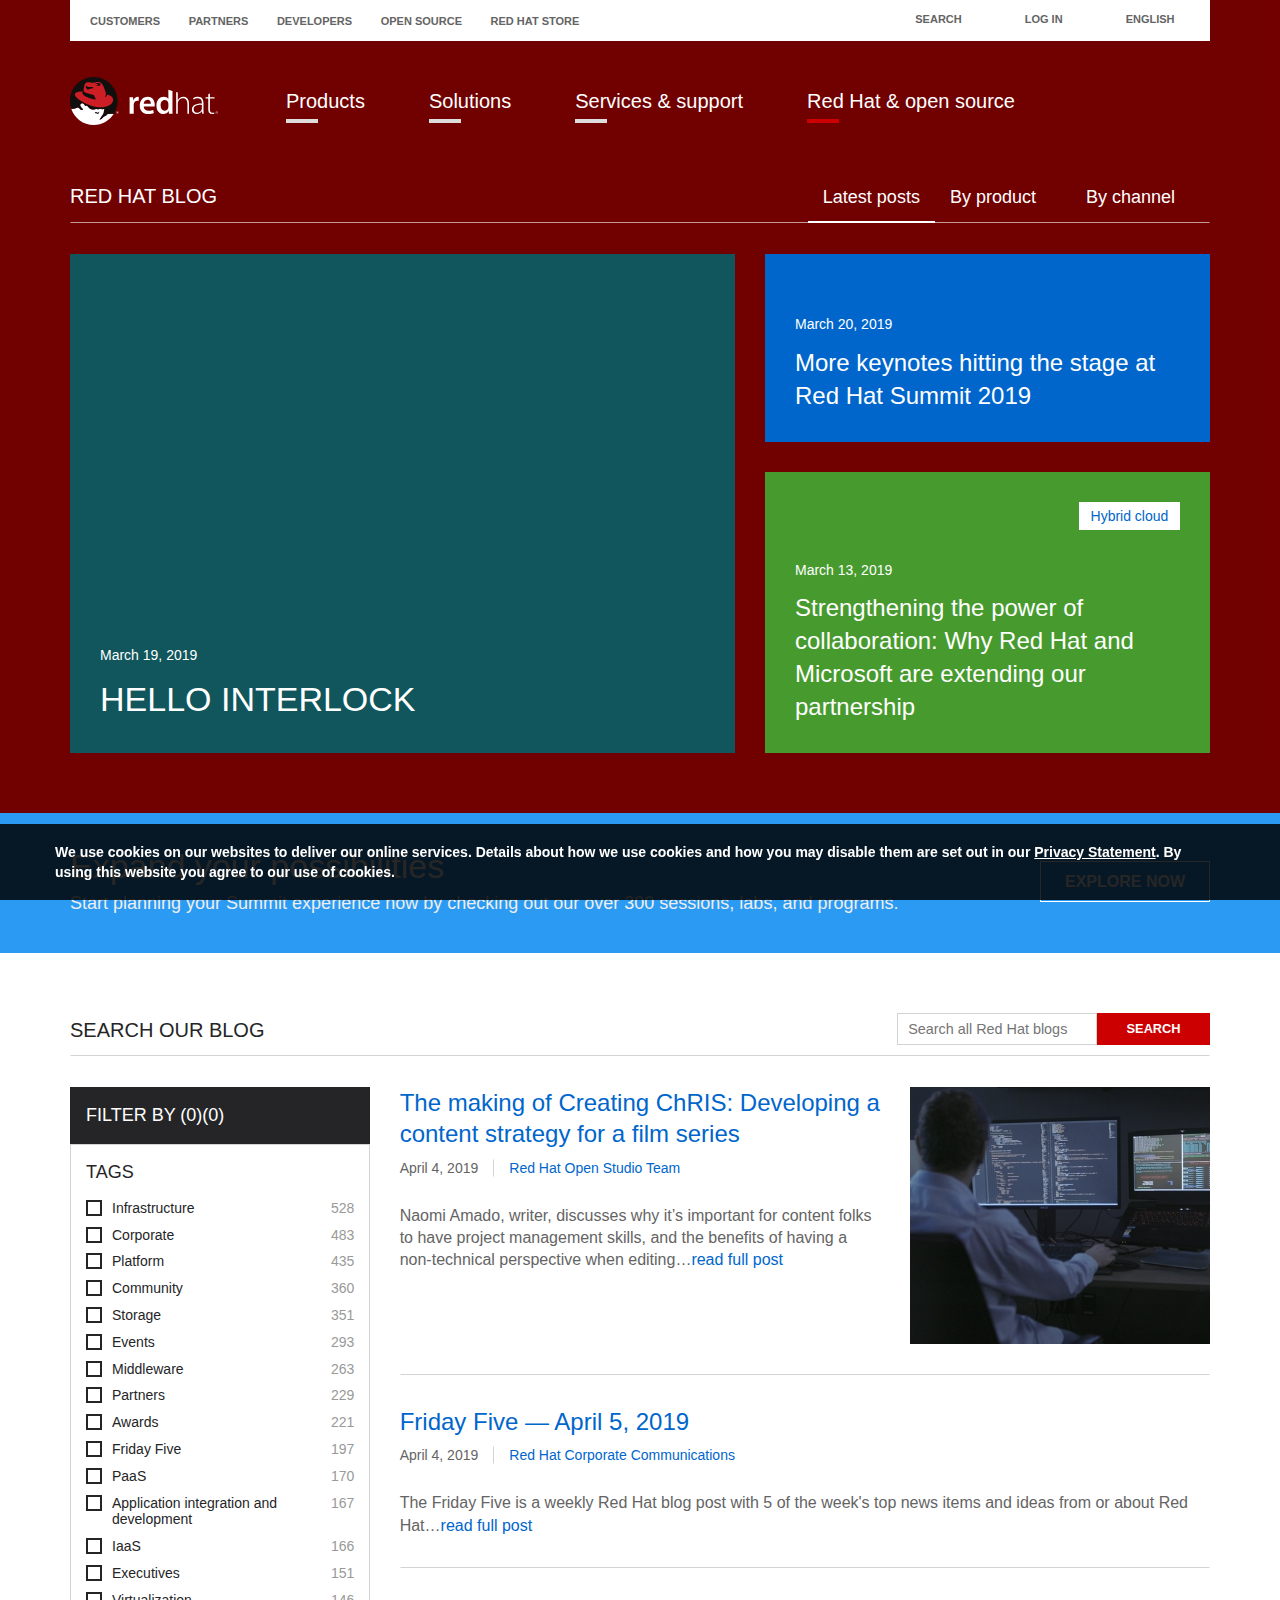
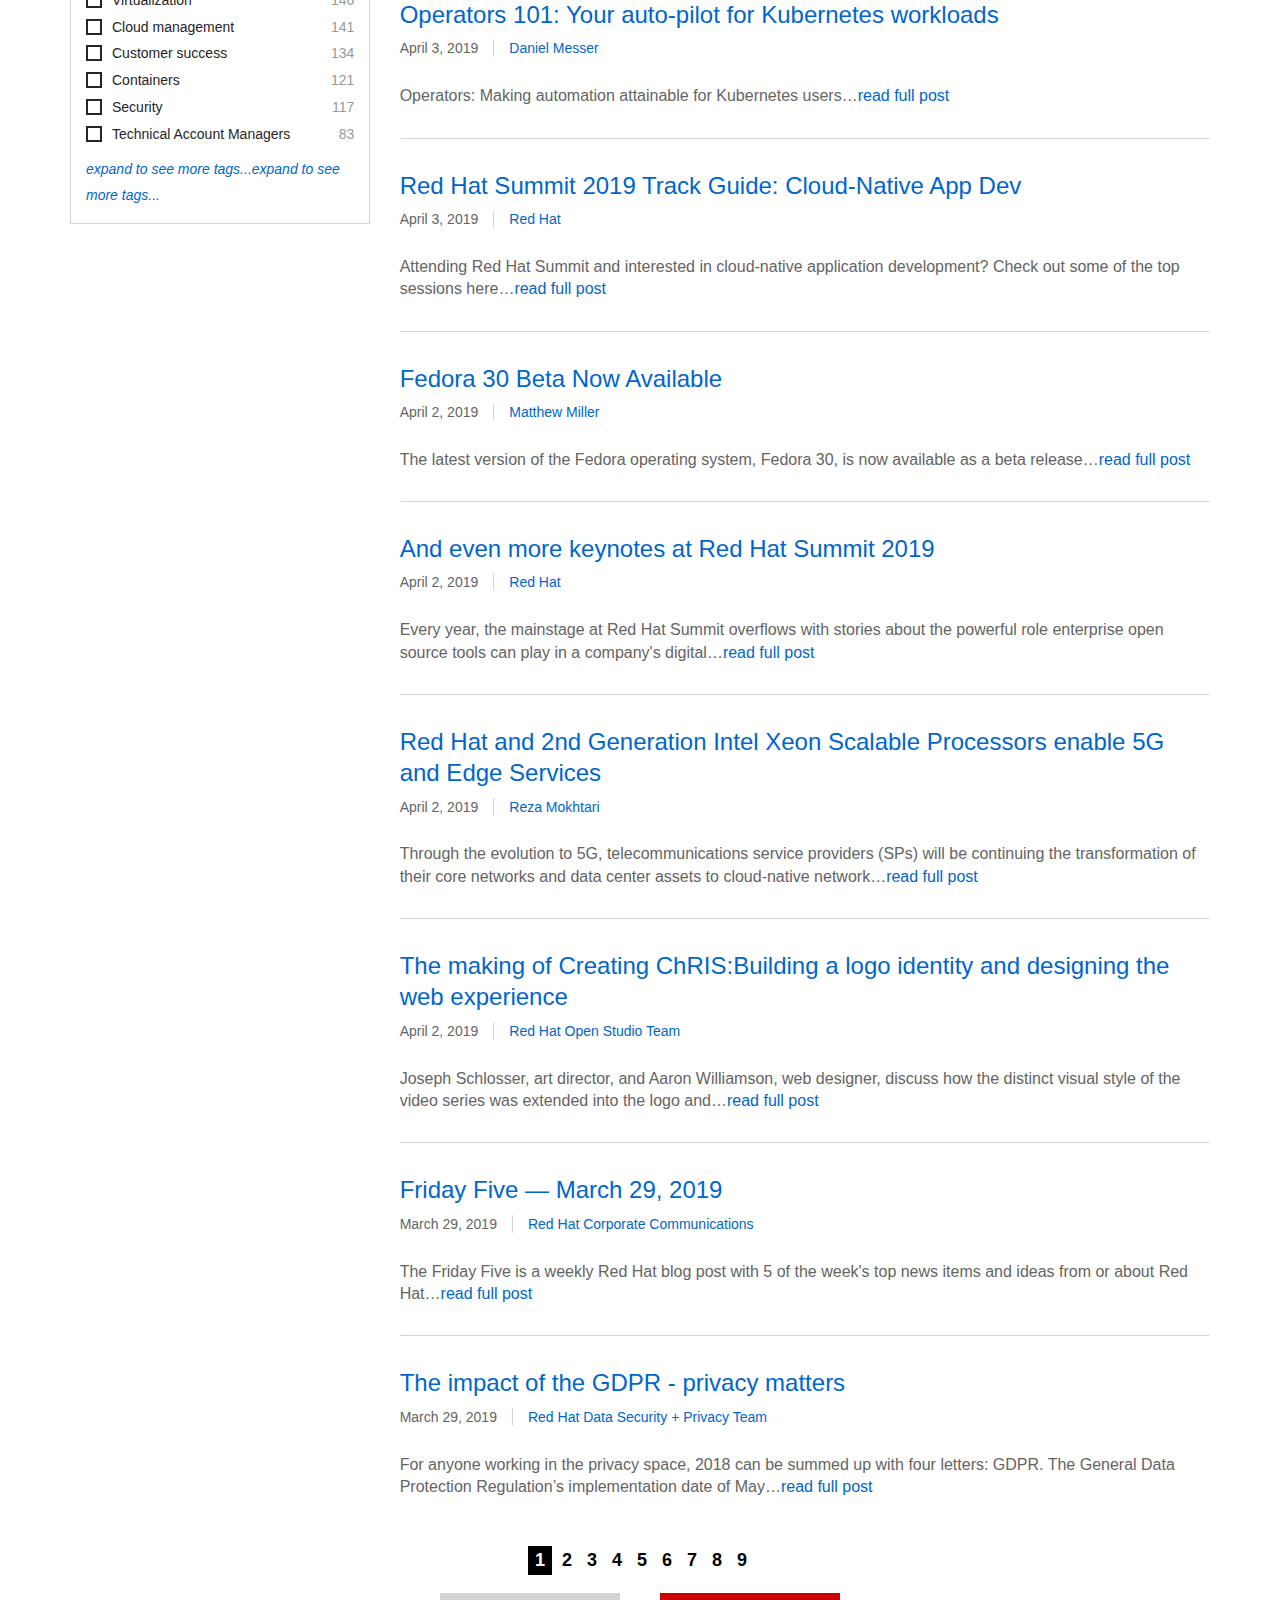
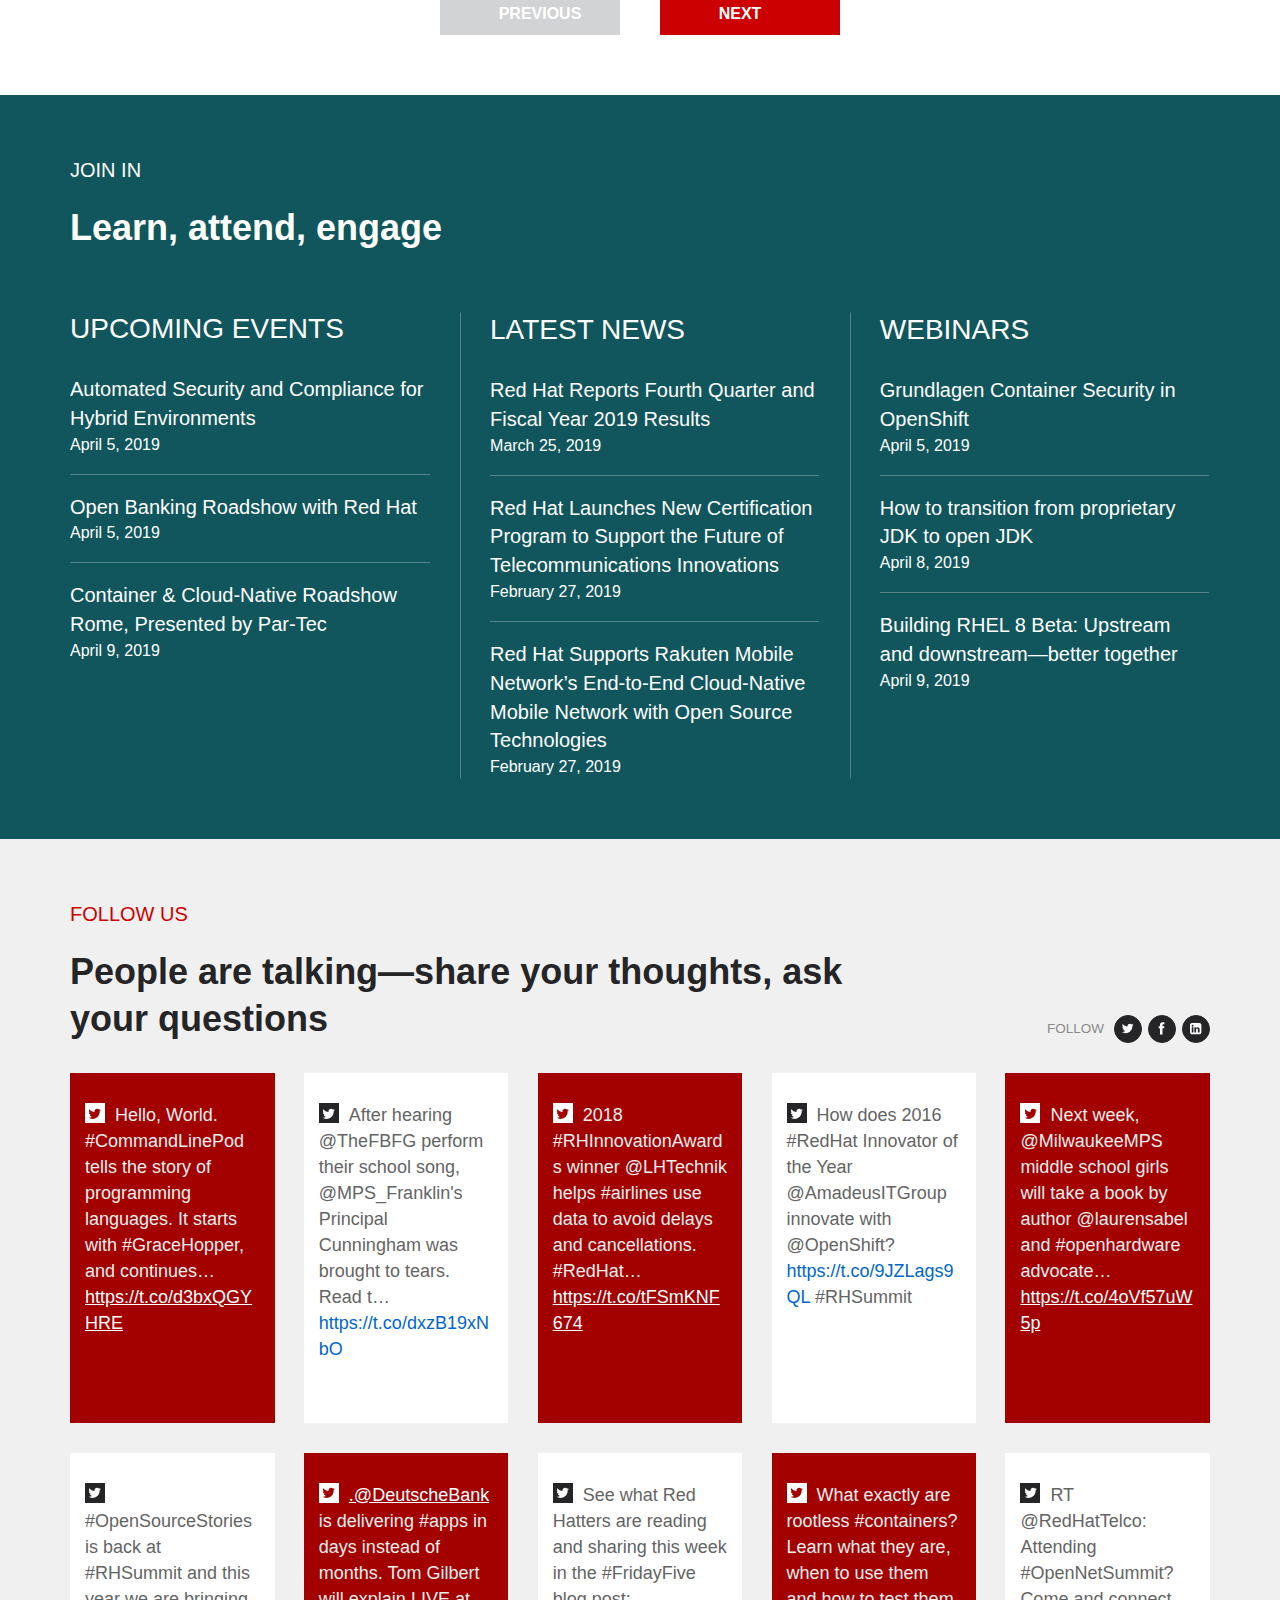
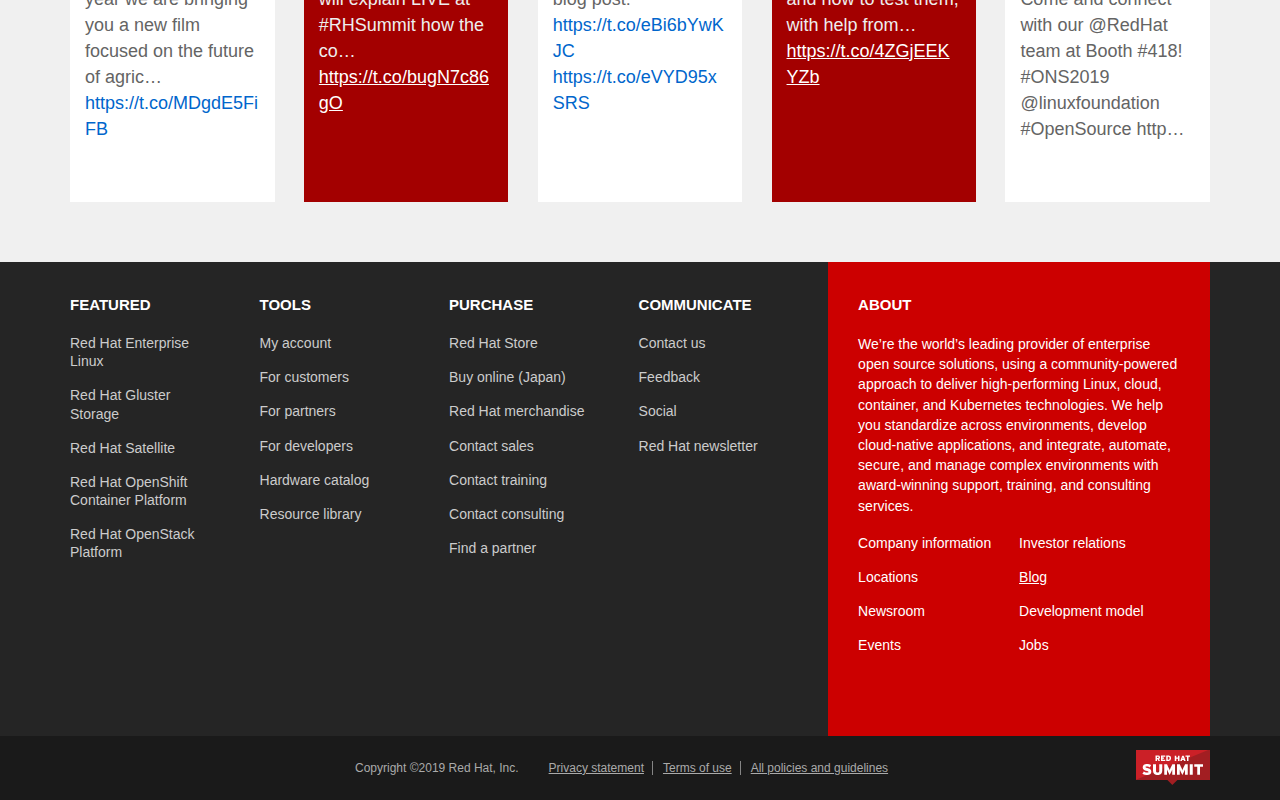
==== commit 1eb8a717: "Update index.html" ====
--- a/website/index.html
+++ b/website/index.html
@@ -1,795 +1,795 @@
-<!DOCTYPE html>
-<!--[if IE 8]><html class="no-js lt-ie9"> <![endif]-->
-<!--[if gt IE 8]><!-->
-<html class=" js js flexbox"><!--<![endif]--><head class="at-element-marker"><script type="text/javascript" async="" src="index_files/conversion_async.js"></script><script type="text/javascript" id="www-widgetapi-script" src="index_files/www-widgetapi.js" async=""></script><script async="" crossorigin="anonymous" type="text/javascript" src="index_files/ChangeMonitor-latest.js"></script><script async="true" type="text/javascript" src="index_files/tc.js" id="sizmek_pixel"></script><script async="" src="index_files/tag.js"></script><script type="text/javascript" async="" src="index_files/insight.js"></script><style>body {transition: opacity ease-in 0.2s; } 
-body[unresolved] {opacity: 0; display: block; overflow: hidden; position: relative; } 
-</style>
-    <!--[if IE]><![endif]-->
-
-<script async="" src="index_files/uwt.js"></script><script src="index_files/127452601179025" async=""></script><script async="" src="index_files/fbevents.js"></script><script type="text/javascript" async="" src="index_files/pkebsuhdupai.js"></script><script async="" id="demandbase_js_lib" src="index_files/X4PVAXm1_002.js"></script><script id="ddo" type="text/javascript">
-<!--//--><![CDATA[//><!--
-    var digitalData = {"cart":[],"event":[],"listing":{"browseFilter":"","query":"","queryMethod":"","refinementType":"","refinementValue":"","resultCount":"","searchType":""},"page":{"attributes":{"queryParameters":"","referringSearchEngine":"","taxonomyPageSubType":["4641"],"taxonomyCategory":["14371"]},"category":{"contentType":"","keyPage":"false","keyPageType":"","pageType":"pattern_template","primaryCategory":"blog","subCategories":[]},"pageInfo":{"cms":"RH CMS 2019.02","contentFindingMethod":"","contentID":"219751","contentPortal":"","destinationURL":"https:\/\/www.redhat.com\/en\/blog","errorMessage":"","errorType":"","language":"en","pageName":"","referringDomain":"","referringURL":"","sysEnv":"","template":"","title":"The official Red Hat blog"}},"product":[],"user":[{"profile":[{"profileInfo":{"daysSinceLastPurchase":"","demandbaseSID":"","eloquaGUID":"","lastLoginDate":"","lastPurchaseDate":"","loggedIn":"false","profileID":"","subscriptionFrequency":"","subscriptionLevel":""}}]}]};
-    !function(a,b,c){"use strict";function d(a){var c="; "+b.cookie,d=c.split("; "+a+"=");if(2===d.length)return d.pop().split(";").shift()}if(b.referrer){var e=b.createElement("a");e.href=b.referrer,c.page.pageInfo.referringDomain=e.hostname,c.page.pageInfo.referringURL=e.href}c.page.pageInfo.sysEnv=a.innerWidth<=768?"tablet":"desktop";var f=c.user[0].profile[0].profileInfo,g=d("rh_elqCustomerGUID");g&&(f.eloquaGUID=g);var h=d("rh_user");if(h){var i=h.split("\\|");i[0]&&(f.loggedIn="true")}var j=d("s_dmdbase");j&&(f.demandbaseSID=j)}(window,document,digitalData);
-//--><!]]>
-</script>
-<script id="dpal" type="text/javascript" src="index_files/dtm.js"></script><script src="index_files/AppMeasurement.js" async=""></script><script src="index_files/rh.js"></script><script src="index_files/X4PVAXm1.js"></script><style id="at-makers-style" class="at-flicker-control">
-.mboxDefault {visibility: hidden;}
-</style>
-<script src="index_files/ip.js"></script>
-<script type="text/javascript">
-/*mboxHighlight+  v1 ==> Response Plugin*/
-window.ttMETA=(typeof(window.ttMETA)!='undefined')?window.ttMETA:[];window.ttMETA.push({'mbox':'target-global-mbox','campaign':'F2346 - RH \u2013 Redhat.com - XT \u2013 EU Cookie Banner \u2013 2018 GDPR','experience':'Experience A','offer':'EN - EU Cookie Banner Content - GDPR 2018','zip':''});window.ttMBX=function(x){var mbxList=[];for(i=0;i<ttMETA.length;i++){if(ttMETA[i].mbox==x.getName()){mbxList.push(ttMETA[i])}}return mbxList[x.getId()]};
-</script>
-<meta http-equiv="Content-Type" content="text/html; charset=UTF-8">
-<meta property="og:description" content="Get the latest information about our ecosystem of customers, partners, and communities.">
-<meta name="taxonomy-category" content="About">
-<link href="https://www.redhat.com/en/blog" rel="alternate" hreflang="en">
-<meta name="rhdc_key" content="2ca0365c25ae3c7d79f6aa613256177c">
-<meta name="node-type" content="pattern_template">
-<meta name="source" content="rhdc_drupal">
-<meta name="last-publish-date" content="Thu, 15 Mar 2018 04:00:00 GMT">
-<meta name="taxonomy-page-sub-type" content="Hub page">
-<link href="https://www.redhat.com/en/blog/virtualization-emerging-workloads-how-red-hat-and-nvidia-are-driving-enterprise-innovation" rel="alternate" hreflang="en">
-<meta http-equiv="content-language" content="en">
-<link rel="shortcut icon" href="https://www.redhat.com/profiles/rh/themes/redhatdotcom/favicon.ico" type="image/x-icon">
-<link href="https://www.redhat.com/en/blog/more-keynotes-hitting-stage-red-hat-summit-2019" rel="alternate" hreflang="en">
-<link href="https://www.redhat.com/en/blog/strengthening-power-collaboration-why-red-hat-and-microsoft-are-extending-our-partnership" rel="alternate" hreflang="en">
-<meta name="description" content="Get the latest information about our ecosystem of customers, partners, and communities.">
-<meta name="generator" content="Drupal 7 (http://drupal.org)">
-<link rel="image_src" href="https://www.redhat.com/profiles/rh/themes/redhatdotcom/img/red-hat-social-share.png">
-<link rel="canonical" href="https://www.redhat.com/en/blog">
-<meta property="og:type" content="article">
-<meta property="og:url" content="https://www.redhat.com/en/blog">
-<meta property="og:title" content="The official Red Hat blog">
-<meta property="og:image" content="https://www.redhat.com/cms/managed-files/blog-og-label-1200x675.jpg">
-<meta name="twitter:card" content="summary_large_image">
-<meta name="twitter:title" content="The official Red Hat blog">
-<meta name="twitter:image" content="https://www.redhat.com/cms/managed-files/blog-og-label-1200x675.jpg">
-
-    <title>The official Red Hat blog</title>
-    <meta name="viewport" content="width=device-width, initial-scale=1.0">
-
-
-    <link type="text/css" rel="stylesheet" href="index_files/css__Tw4ylPtcZe8zdqMV271ySNIAV6ozNJ2IY-9GQLRZRE8__N4G8GLHifO.css" media="all">
-<link type="text/css" rel="stylesheet" href="index_files/css__wpajrf8pWA19ifT2xQXPB3J1TByoCXqZVtt6kXfl4Ow__sGCXvGYDXI.css" media="print">
-<link type="text/css" rel="stylesheet" href="index_files/css__VG1xP6fc7LE6LJHI09p_mM94XmA8PkkkVhmHWQteEy4__vapcmoJhQD.css" media="all">
-
-    <!--[if lt IE 9]>
-      <script src="/profiles/rh/themes/redhatdotcom/js/selectivizr-min.js" type="text/javascript"></script>
-      <script src="/profiles/rh/themes/redhatdotcom/js/nwmatcher-min.js" type="text/javascript"></script>
-      <script src="/profiles/rh/themes/redhatdotcom/js/respond.js" type="text/javascript"></script>
-    <![endif]-->
-
-    <script type="text/javascript" src="index_files/js__9S8CULstXScbHTq4UhUaEWiEqiYrxsYpvEMJje6yKfs__A6zS39k0YQ2D.js"></script>
-<script type="text/javascript">
-<!--//--><![CDATA[//><!--
-document.createElement( "picture" );
-//--><!]]>
-</script>
-<script type="text/javascript" src="index_files/js__MvSSsSlpSDsy1hJVlT7FFOfZOVou-HroVE9Lgq5Ks7Y__1PgbIY0alYis.js"></script>
-<script type="text/javascript">
-<!--//--><![CDATA[//><!--
-jQuery.extend(Drupal.settings, {"basePath":"\/","pathPrefix":"en\/","ajaxPageState":{"theme":"redhatdotcom","theme_token":"K2h74Hbay804c2-LmS9MR0oQjz1-foPnwjwwGVAxgPM","css":{"modules\/system\/system.base.css":1,"modules\/system\/system.menus.css":1,"modules\/system\/system.messages.css":1,"modules\/system\/system.theme.css":1,"misc\/ui\/jquery.ui.core.css":1,"misc\/ui\/jquery.ui.theme.css":1,"sites\/all\/modules\/date\/date_api\/date.css":1,"sites\/all\/modules\/date\/date_popup\/themes\/datepicker.1.7.css":1,"modules\/field\/theme\/field.css":1,"modules\/node\/node.css":1,"sites\/all\/modules\/picture\/picture_wysiwyg.css":1,"modules\/search\/search.css":1,"modules\/user\/user.css":1,"sites\/all\/modules\/views\/css\/views.css":1,"sites\/all\/modules\/ckeditor\/css\/ckeditor.css":1,"sites\/all\/modules\/ctools\/css\/ctools.css":1,"sites\/all\/modules\/node_embed\/plugins\/node_embed\/node_embed.css":1,"sites\/all\/libraries\/rh_iconfont\/dist\/files\/rh-iconfont.css":1,"sites\/all\/libraries\/rh_iconfont\/dist\/files\/rh-web-iconfont.css":1,"profiles\/rh\/themes\/redhatdotcom\/css\/chrome.css":1,"profiles\/rh\/themes\/redhatdotcom\/css\/overpass.css":1,"profiles\/rh\/themes\/redhatdotcom\/js\/jquery.selectBoxIt\/jquery.selectBoxIt.css":1,"profiles\/rh\/themes\/redhatdotcom\/css\/print.css":1,"sites\/all\/libraries\/webrh\/dist\/css\/webrh.css":1,"profiles\/rh\/themes\/redhatdotcom\/css\/style.css":1},"js":{"sites\/all\/modules\/picture\/picturefill2\/picturefill.min.js":1,"sites\/all\/modules\/picture\/picture.min.js":1,"sites\/all\/modules\/jquery_update\/replace\/jquery\/1.10\/jquery.min.js":1,"misc\/jquery.once.js":1,"misc\/drupal.js":1,"profiles\/rh\/modules\/redhat_www_ddo\/dist\/post-jquery.min.js":1,"sites\/all\/modules\/jquery_update\/replace\/ui\/ui\/minified\/jquery.ui.core.min.js":1,"sites\/all\/modules\/jquery_update\/replace\/ui\/ui\/minified\/jquery.ui.widget.min.js":1,"sites\/all\/modules\/jquery_update\/replace\/ui\/ui\/minified\/jquery.ui.effect.min.js":1,"sites\/all\/libraries\/webrh\/dist\/js\/webrh.vendor.js":1,"sites\/all\/libraries\/webrh\/dist\/js\/webrh.webcomponents.js":1,"sites\/all\/libraries\/webrh\/dist\/js\/webrh.js":1,"sites\/all\/modules\/jquery_update\/replace\/ui\/ui\/minified\/jquery.ui.effect-slide.min.js":1,"profiles\/rh\/modules\/redhat_www_menu\/js\/rh_nav.js":1,"profiles\/rh\/modules\/redhat_www_share\/js\/rh_share.js":1,"sites\/all\/libraries\/jquery-cookie\/jquery.cookie-1.4.1.min.js":1,"profiles\/rh\/modules\/redhat_www_solr\/js\/rh_solr.js":1,"profiles\/rh\/modules\/redhat_www_solr\/js\/redhat_www_solr_suggestions.js":1,"sites\/all\/modules\/facetapi\/facetapi.js":1,"profiles\/rh\/modules\/redhat_www_search\/js\/redhat_www_search_listing_facets.js":1,"profiles\/rh\/modules\/redhat_www_type_blog_post\/js\/redhat_www_type_blog_post_listing.js":1,"profiles\/rh\/modules\/redhat_www_twitter\/js\/redhat_www_twitter.js":1,"profiles\/rh\/themes\/redhatdotcom\/js\/modernizr.min.js":1,"profiles\/rh\/themes\/redhatdotcom\/js\/jquery.pushmenu.js":1,"profiles\/rh\/themes\/redhatdotcom\/js\/jquery-scrolltofixed.js":1,"profiles\/rh\/themes\/redhatdotcom\/js\/waypoints.min.js":1,"profiles\/rh\/themes\/redhatdotcom\/js\/sass-bootstrap.min.js":1,"profiles\/rh\/themes\/redhatdotcom\/js\/rh-chrome.js":1,"profiles\/rh\/themes\/redhatdotcom\/js\/jquery.fitvids.js":1,"profiles\/rh\/themes\/redhatdotcom\/js\/jquery.switchIt.js":1,"profiles\/rh\/themes\/redhatdotcom\/js\/jquery.selectBoxIt\/jquery.selectBoxIt.js":1,"profiles\/rh\/themes\/redhatdotcom\/js\/jquery.viewport\/jquery.viewport.min.js":1,"profiles\/rh\/themes\/redhatdotcom\/js\/script.js":1}},"redhat_www_menu":{"path":"node\/219751"},"rh_analytics_enabled":false,"urlIsAjaxTrusted":{"\/en\/search\/node":true},"redhat_www_search_params":{"search_count":2610,"page_max_items":10},"facetapi":{"facets":[{"limit":"0","id":"facetapi-facet-apachesolrsolr-block-source","searcher":"apachesolr@solr","realmName":"block","facetName":"source","queryType":null,"widget":"facetapi_links","showMoreText":"Show more","showFewerText":"Show fewer"},{"limit":"0","id":"facetapi-facet-apachesolrsolr-block-content-language","searcher":"apachesolr@solr","realmName":"block","facetName":"content_language","queryType":null,"widget":"facetapi_links","showMoreText":"Show more","showFewerText":"Show fewer"},{"limit":0,"id":"facetapi-facet-apachesolrsolr-block-blog-post-category","searcher":"apachesolr@solr","realmName":"block","facetName":"blog_post_category","queryType":null,"widget":"facetapi_links","showMoreText":null,"showFewerText":null},{"limit":0,"id":"facetapi-facet-apachesolrsolr-block-business-challenge","searcher":"apachesolr@solr","realmName":"block","facetName":"business_challenge","queryType":null,"widget":"facetapi_links","showMoreText":null,"showFewerText":null},{"limit":0,"id":"facetapi-facet-apachesolrsolr-block-certification-path","searcher":"apachesolr@solr","realmName":"block","facetName":"certification_path","queryType":null,"widget":"facetapi_links","showMoreText":null,"showFewerText":null},{"limit":"20","id":"facetapi-facet-apachesolrsolr-block-dateline","searcher":"apachesolr@solr","realmName":"block","facetName":"dateline","queryType":null,"widget":"facetapi_links","showMoreText":"","showFewerText":""},{"limit":0,"id":"facetapi-facet-apachesolrsolr-block-event-type","searcher":"apachesolr@solr","realmName":"block","facetName":"event_type","queryType":null,"widget":"facetapi_links","showMoreText":null,"showFewerText":null},{"limit":0,"id":"facetapi-facet-apachesolrsolr-block-industry","searcher":"apachesolr@solr","realmName":"block","facetName":"industry","queryType":null,"widget":"facetapi_links","showMoreText":null,"showFewerText":null},{"limit":0,"id":"facetapi-facet-apachesolrsolr-block-training-type","searcher":"apachesolr@solr","realmName":"block","facetName":"training_type","queryType":null,"widget":"facetapi_links","showMoreText":null,"showFewerText":null},{"limit":0,"id":"facetapi-facet-apachesolrsolr-block-topic","searcher":"apachesolr@solr","realmName":"block","facetName":"topic","queryType":null,"widget":"facetapi_links","showMoreText":null,"showFewerText":null},{"limit":0,"id":"facetapi-facet-apachesolrsolr-block-training-curriculum","searcher":"apachesolr@solr","realmName":"block","facetName":"training_curriculum","queryType":null,"widget":"facetapi_links","showMoreText":null,"showFewerText":null},{"limit":"20","id":"facetapi-facet-apachesolrsolr-block-video-channel","searcher":"apachesolr@solr","realmName":"block","facetName":"video_channel","queryType":null,"widget":"facetapi_links","showMoreText":"","showFewerText":""},{"limit":0,"id":"facetapi-facet-apachesolrsolr-block-post-tags","searcher":"apachesolr@solr","realmName":"block","facetName":"post_tags","queryType":null,"widget":"facetapi_links","showMoreText":"Show more","showFewerText":"Show fewer"},{"limit":0,"id":"facetapi-facet-apachesolrsolr-block-solution","searcher":"apachesolr@solr","realmName":"block","facetName":"solution","queryType":null,"widget":"facetapi_links","showMoreText":null,"showFewerText":null},{"limit":0,"id":"facetapi-facet-apachesolrsolr-block-services","searcher":"apachesolr@solr","realmName":"block","facetName":"services","queryType":null,"widget":"facetapi_links","showMoreText":null,"showFewerText":null},{"limit":0,"id":"facetapi-facet-apachesolrsolr-block-product","searcher":"apachesolr@solr","realmName":"block","facetName":"product","queryType":null,"widget":"facetapi_links","showMoreText":null,"showFewerText":null},{"limit":0,"id":"facetapi-facet-apachesolrsolr-block-partners","searcher":"apachesolr@solr","realmName":"block","facetName":"partners","queryType":null,"widget":"facetapi_links","showMoreText":null,"showFewerText":null},{"limit":0,"id":"facetapi-facet-apachesolrsolr-block-product-line","searcher":"apachesolr@solr","realmName":"block","facetName":"product_line","queryType":null,"widget":"facetapi_links","showMoreText":null,"showFewerText":null},{"limit":0,"id":"facetapi-facet-apachesolrsolr-block-region","searcher":"apachesolr@solr","realmName":"block","facetName":"region","queryType":null,"widget":"facetapi_links","showMoreText":null,"showFewerText":null},{"limit":"20","id":"facetapi-facet-apachesolrsolr-block-resource-type","searcher":"apachesolr@solr","realmName":"block","facetName":"resource_type","queryType":null,"widget":"facetapi_links","showMoreText":"","showFewerText":""},{"limit":"0","id":"facetapi-facet-apachesolrsolr-block-bundle","searcher":"apachesolr@solr","realmName":"block","facetName":"bundle","queryType":null,"widget":"facetapi_links","showMoreText":"Show more","showFewerText":"Show fewer"}]}});
-//--><!]]>
-</script>
-  <script type="text/javascript" src="index_files/oct.js"></script><script src="index_files/RCbb64479bf99944d3938db2496fa99b79-source.js" async=""></script><script src="index_files/RCb662e7ea86b84abc9c185fe6e2f0dc57-source.js" async=""></script><script src="index_files/RC660d87bf4a94468da94e47008e283841-source.js" async=""></script><div style="display: none;" id="pfe-icon-head"><svg xmlns="http://www.w3.org/2000/svg" xlink="http://www.w3.org/1999/xlink"><symbol viewBox="0 0 32 32" id="pfe-icon-server" xmlns="http://www.w3.org/2000/svg"><path d="M25.11 14.11a.288.288 0 0 0-.16-.35l-2.82-1.38a.308.308 0 0 0-.13-.03H10.43c-.04 0-.08.01-.12.02l-3.24 1.38c-.14.06-.21.22-.17.36-.01.03-.02.05-.02.08v5.15c0 .17.14.31.31.31h17.63c.17 0 .31-.14.31-.31v-5.15c-.01-.03-.02-.05-.02-.08zm-14.62-1.15h11.44l1.89.92H8.32l2.17-.92zm14.02 6.08H7.49v-4.46h17.02v4.46zM8.62 16.79c0 .24.19.43.42.43s.42-.19.42-.42v-.01c0-.23-.19-.42-.42-.42s-.42.18-.42.42zm1.49 0v.01c0 .23.19.42.42.42s.42-.19.42-.42v-.01-.01c0-.23-.19-.42-.42-.42s-.42.19-.42.42v.01zm13.57 1.2c0 .08-.07.15-.15.15h-.92c-.08 0-.15-.07-.15-.15v-2.45c0-.08.07-.15.15-.15h.92c.08 0 .15.07.15.15v2.45zm-.92-.16h.61v-2.15h-.61v2.15zm-.92.16c0 .08-.07.15-.15.15h-.92c-.08 0-.15-.07-.15-.15v-2.45c0-.08.07-.15.15-.15h.92c.08 0 .15.07.15.15v2.45zm-.92-.16h.61v-2.15h-.61v2.15z"></path></symbol><symbol viewBox="0 0 32 32" id="pfe-icon-server-alt1" xmlns="http://www.w3.org/2000/svg"><path d="M26.92 13.81c0-.02 0-.03-.01-.05s-.02-.03-.03-.05c-.01-.01-.01-.03-.03-.04-.01-.02-.03-.03-.05-.04-.01-.01-.02-.02-.03-.02l-3.62-1.82a.266.266 0 0 0-.12-.03H8.95c-.04 0-.08.01-.12.03l-3.62 1.82c-.01.01-.02.02-.03.02-.02.01-.03.02-.05.04-.01.01-.02.03-.03.04-.01.01-.02.03-.02.04-.01.02-.01.04-.01.06 0 .01-.01.02-.01.03v6.11c0 .15.12.26.26.26h21.35c.15 0 .26-.12.26-.26v-6.11s0-.01-.01-.03zm-.51 3.75H24.1c-.35 0-.65-.29-.65-.65s.29-.65.65-.65h2.31v1.3zm-17.4-5.27h13.98l2.58 1.3H6.43l2.58-1.3zM5.59 19.7v-5.59h20.82V16H24.1c-.5 0-.91.41-.91.91s.41.91.91.91h2.31v1.89L5.59 19.7zm1.03-3.04c-.07.07-.11.16-.11.25s.04.19.11.25c.07.07.16.11.26.11.09 0 .19-.04.25-.11.07-.07.11-.16.11-.25a.34.34 0 0 0-.11-.25.362.362 0 0 0-.51 0zm6.27-.11c-.2 0-.36.16-.36.36s.16.36.36.36c.2 0 .36-.16.36-.36s-.16-.36-.36-.36zm4.52 0c-.2 0-.36.16-.36.36s.16.36.36.36c.2 0 .36-.16.36-.36s-.16-.36-.36-.36zm-6.02 0c-.2 0-.36.16-.36.36s.16.36.36.36c.2 0 .36-.16.36-.36s-.17-.36-.36-.36zm-1.51 0c-.2 0-.36.16-.36.36s.16.36.36.36c.2 0 .36-.16.36-.36s-.16-.36-.36-.36zm4.52 0c-.2 0-.36.16-.36.36s.16.36.36.36.36-.16.36-.36-.16-.36-.36-.36zm1.5 0c-.2 0-.36.16-.36.36s.16.36.36.36.36-.16.36-.36-.16-.36-.36-.36zm-7.52 0c-.2 0-.36.16-.36.36s.16.36.36.36c.2 0 .36-.16.36-.36s-.17-.36-.36-.36zm12.04 0c-.2 0-.36.16-.36.36s.16.36.36.36c.2 0 .36-.16.36-.36s-.16-.36-.36-.36zm-1.51 0c-.2 0-.36.16-.36.36s.16.36.36.36.36-.16.36-.36-.16-.36-.36-.36zm2.76.11c-.07.07-.1.16-.1.25a.358.358 0 0 0 .35.36.4.4 0 0 0 .26-.1c.07-.07.1-.16.1-.26 0-.09-.04-.19-.1-.25a.362.362 0 0 0-.51 0zM6.62 15.2a.34.34 0 0 0 0 .5c.07.07.16.11.26.11.09 0 .18-.04.25-.11a.34.34 0 0 0 0-.5.362.362 0 0 0-.51 0zm3.26-.11c-.2 0-.36.16-.36.36 0 .2.16.36.36.36.2 0 .36-.16.36-.36s-.16-.36-.36-.36zm1.51 0c-.2 0-.36.16-.36.36 0 .2.16.36.36.36.2 0 .36-.16.36-.36s-.17-.36-.36-.36zm1.5 0c-.2 0-.36.16-.36.36 0 .2.16.36.36.36.2 0 .36-.16.36-.36s-.16-.36-.36-.36zm-4.51 0c-.2 0-.36.16-.36.36 0 .2.16.36.36.36.2 0 .36-.16.36-.36s-.17-.36-.36-.36zm9.03 0c-.2 0-.36.16-.36.36 0 .2.16.36.36.36.2 0 .36-.16.36-.36s-.16-.36-.36-.36zm3.01 0c-.2 0-.36.16-.36.36 0 .2.16.36.36.36.2 0 .36-.16.36-.36s-.16-.36-.36-.36zm-6.02 0c-.2 0-.36.16-.36.36 0 .2.16.36.36.36s.36-.16.36-.36-.16-.36-.36-.36zm4.51 0c-.2 0-.36.16-.36.36 0 .2.16.36.36.36s.36-.16.36-.36-.16-.36-.36-.36zm-3.01 0c-.2 0-.36.16-.36.36 0 .2.16.36.36.36s.36-.16.36-.36-.16-.36-.36-.36zm5.77.11c-.07.07-.1.16-.1.25s.04.19.1.25c.07.07.16.11.25.11.1 0 .19-.04.26-.11.07-.06.1-.16.1-.25s-.04-.19-.1-.25a.362.362 0 0 0-.51 0zM6.62 18.11c-.07.07-.11.16-.11.26 0 .09.04.19.11.25.07.07.16.1.26.1.09 0 .18-.04.25-.1.07-.07.11-.16.11-.25 0-.1-.04-.19-.11-.26-.14-.13-.38-.13-.51 0zm1.76-.1c-.2 0-.36.16-.36.36s.16.36.36.36c.2 0 .36-.16.36-.36s-.17-.36-.36-.36zm9.03 0c-.2 0-.36.16-.36.36s.16.36.36.36c.2 0 .36-.16.36-.36s-.16-.36-.36-.36zm-1.51 0c-.2 0-.36.16-.36.36s.16.36.36.36.36-.16.36-.36-.16-.36-.36-.36zm3.01 0c-.2 0-.36.16-.36.36s.16.36.36.36.36-.16.36-.36-.16-.36-.36-.36zm1.51 0c-.2 0-.36.16-.36.36s.16.36.36.36c.2 0 .36-.16.36-.36s-.16-.36-.36-.36zm-6.02 0c-.2 0-.36.16-.36.36s.16.36.36.36.36-.16.36-.36-.16-.36-.36-.36zm-3.01 0c-.2 0-.36.16-.36.36s.16.36.36.36c.2 0 .36-.16.36-.36s-.17-.36-.36-.36zm1.5 0c-.2 0-.36.16-.36.36s.16.36.36.36c.2 0 .36-.16.36-.36s-.16-.36-.36-.36zm-3.01 0c-.2 0-.36.16-.36.36s.16.36.36.36c.2 0 .36-.16.36-.36s-.16-.36-.36-.36zm11.79.1c-.07.07-.1.16-.1.26 0 .09.04.19.1.25.07.07.16.1.25.1a.4.4 0 0 0 .26-.1c.07-.07.1-.16.1-.25 0-.1-.04-.19-.1-.25-.14-.14-.38-.14-.51-.01z"></path></symbol><symbol viewBox="0 0 32 32" id="pfe-icon-server-alt2" xmlns="http://www.w3.org/2000/svg"><path d="M25.11 14.11a.288.288 0 0 0-.16-.35l-2.82-1.38a.308.308 0 0 0-.13-.03H10.43c-.04 0-.08.01-.12.02l-3.24 1.38c-.14.06-.21.22-.17.36-.01.03-.02.05-.02.08v5.15c0 .17.14.31.31.31h17.63c.17 0 .31-.14.31-.31v-5.15c-.01-.03-.02-.05-.02-.08zm-14.62-1.15h11.44l1.89.92H8.32c0 .01 2.17-.92 2.17-.92zm14.02 6.08H7.49v-4.46h17.02v4.46zM8.6 16.14c0 .23.19.42.42.42s.42-.19.42-.42c0-.23-.19-.42-.42-.42s-.42.19-.42.42zm0 1.5c0 .23.19.42.42.42s.42-.19.42-.42c0-.23-.19-.42-.42-.42s-.42.19-.42.42zm14.73-1.71H10.46c-.08 0-.15-.07-.15-.15s.07-.15.15-.15h12.87c.08 0 .15.07.15.15s-.07.15-.15.15zm0 1.84H10.46c-.08 0-.15-.07-.15-.15 0-.08.07-.15.15-.15h12.87c.08 0 .15.07.15.15 0 .09-.07.15-.15.15zm0-.92H10.46c-.08 0-.15-.07-.15-.15 0-.08.07-.15.15-.15h12.87c.08 0 .15.07.15.15 0 .09-.07.15-.15.15z"></path></symbol><symbol id="pfe-icon-server-deploy" viewBox="0 0 32 32" xml:space="preserve" xmlns="http://www.w3.org/2000/svg"><style>.st0{fill:#010101}</style><path class="st0" d="M15.77 17.45c.06.07.14.11.23.11s.17-.04.23-.11l5-6.01c.16-.19.19-.46.06-.69a.599.599 0 0 0-.62-.3l-2.05.3V3.88a.3.3 0 0 0-.3-.3h-4.67a.3.3 0 0 0-.3.3v6.88l-2.05-.3a.606.606 0 0 0-.62.3c-.12.22-.1.49.06.69l5.03 6zm-2.15-6.06a.3.3 0 0 0 .24-.07c.06-.06.1-.14.1-.22V4.17h4.07v6.92c0 .09.04.17.1.22a.3.3 0 0 0 .24.07l2.4-.33L16 16.79l-4.76-5.76 2.38.36zM25.69 20.22l-3.04-1.53c-.03-.02-.07-.02-.1-.02H9.96c-.03 0-.06.01-.09.02l-3.55 1.53c-.08.03-.13.11-.13.2v5.78c0 .12.1.22.22.22h19.18c.12 0 .22-.1.22-.22v-5.78a.24.24 0 0 0-.12-.2zM10 19.12h12.5l2.49 1.25H7.1l2.9-1.25zm15.37 6.86H6.63v-5.16h18.73c.01-.01.01 5.16.01 5.16z"></path><path class="st0" d="M21.15 24.74h1.02c.08 0 .15-.07.15-.15v-2.64c0-.08-.07-.15-.15-.15h-1.02c-.08 0-.15.07-.15.15v2.64c0 .09.07.15.15.15zm.15-2.64h.72v2.35h-.72V22.1zM23.15 24.74h1.02c.08 0 .15-.07.15-.15v-2.64c0-.08-.07-.15-.15-.15h-1.02c-.08 0-.15.07-.15.15v2.64c0 .09.07.15.15.15zm.15-2.64h.72v2.35h-.72V22.1z"></path><circle class="st0" cx="8.43" cy="23.37" r=".48"></circle><circle class="st0" cx="10.05" cy="23.37" r=".48"></circle></symbol><symbol viewBox="0 0 32 32" id="pfe-icon-server-stack" xmlns="http://www.w3.org/2000/svg"><path d="M25.11 6.52a.288.288 0 0 0-.16-.35l-2.82-1.38a.201.201 0 0 0-.13-.04H10.43c-.04 0-.08.01-.12.02L7.06 6.16a.3.3 0 0 0-.17.36c0 .02-.01.05-.01.08v20.34c0 .17.14.31.31.31h17.63c.17 0 .31-.14.31-.31V16.78v-.02V6.6c-.01-.03-.02-.06-.02-.08zM10.49 5.37h11.44l1.89.92H8.32l2.17-.92zm14.02 21.26H7.49v-4.46h17.02v4.46zm0-5.07H7.49V17.1h17.02v4.46zm0-5.12H7.49v-4.46h17.02v4.46zm0-7.65v.91-.91zm0 2.58H7.49V6.9h17.02v4.47zM8.62 9.06c0 .24.19.43.42.43s.42-.19.42-.42v-.01c0-.23-.19-.42-.42-.42s-.42.18-.42.42zm1.49 0v.01c0 .23.19.42.42.42s.42-.19.42-.42v-.01-.01c0-.23-.19-.42-.42-.42s-.42.19-.42.42v.01zm-1.49 5.21c0 .24.19.43.42.43s.42-.19.42-.42v-.01c0-.23-.19-.42-.42-.42s-.42.18-.42.42zm1.49 0v.01c0 .23.19.42.42.42s.42-.19.42-.42v-.01-.01c0-.23-.19-.42-.42-.42s-.42.19-.42.42v.01zm-1.49 4.91c0 .24.19.43.42.43s.42-.19.42-.42c0-.23-.19-.42-.42-.42s-.42.17-.42.41c0-.01 0-.01 0 0zm1.49 0v.01c0 .23.19.42.42.42s.42-.19.42-.42v-.01-.01c0-.23-.19-.42-.42-.42s-.42.19-.42.42v.01zm-1.49 5.21c0 .24.19.43.42.43s.42-.19.42-.42c0-.23-.19-.42-.42-.42s-.42.17-.42.41c0-.01 0 0 0 0zm1.49 0v.01c0 .23.19.42.42.42s.42-.19.42-.42v-.01-.01c0-.23-.19-.42-.42-.42s-.42.19-.42.42v.01zm13.57-14c0 .08-.07.15-.15.15h-.92c-.08 0-.15-.07-.15-.15V7.94c0-.09.07-.15.15-.15h.92c.08 0 .15.07.15.15v2.45zm-.92-.15h.61V8.09h-.61v2.15zm-.91.15c0 .08-.07.15-.15.15h-.92c-.08 0-.15-.07-.15-.15V7.94c0-.09.07-.15.15-.15h.92c.08 0 .15.07.15.15v2.45zm-.92-.15h.61V8.09h-.61v2.15zm2.75 5.36c0 .09-.07.15-.15.15h-.92c-.08 0-.15-.07-.15-.15v-2.45c0-.08.07-.15.15-.15h.92c.08 0 .15.07.15.15v2.45zm-.92-.15h.61V13.3h-.61v2.15zm-.91.15c0 .09-.07.15-.15.15h-.92c-.08 0-.15-.07-.15-.15v-2.45c0-.08.07-.15.15-.15h.92c.08 0 .15.07.15.15v2.45zm-.92-.15h.61V13.3h-.61v2.15zm2.75 5.06c0 .08-.07.15-.15.15h-.92c-.08 0-.15-.07-.15-.15v-2.45c0-.08.07-.15.15-.15h.92c.08 0 .15.07.15.15v2.45zm-.92-.15h.61v-2.15h-.61v2.15zm-.91.15c0 .08-.07.15-.15.15h-.92c-.08 0-.15-.07-.15-.15v-2.45c0-.08.07-.15.15-.15h.92c.08 0 .15.07.15.15v2.45zm-.92-.15h.61v-2.15h-.61v2.15zm2.75 5.36c0 .08-.07.15-.15.15h-.92c-.08 0-.15-.07-.15-.15v-2.45c0-.08.07-.15.15-.15h.92c.08 0 .15.07.15.15v2.45zm-.92-.15h.61v-2.15h-.61v2.15zm-.91.15c0 .08-.07.15-.15.15h-.92c-.08 0-.15-.07-.15-.15v-2.45c0-.08.07-.15.15-.15h.92c.08 0 .15.07.15.15v2.45zm-.92-.15h.61v-2.15h-.61v2.15z"></path></symbol><symbol viewBox="0 0 32 32" id="pfe-icon-server-stack-alt1" xmlns="http://www.w3.org/2000/svg"><path d="M11.66 9.86c0 .24.19.43.42.43s.42-.19.42-.42v-.01-.01c0-.23-.19-.42-.42-.42s-.42.19-.42.43zm1.49 5.12c0 .23.19.42.42.42s.43-.19.43-.42-.19-.42-.42-.42-.43.18-.43.42zm-1.49 0c0 .24.19.43.42.43s.42-.19.42-.42v-.01-.01c0-.23-.19-.42-.42-.42s-.42.19-.42.43c0-.01 0-.01 0 0zm0-1.53c0 .24.19.43.42.43s.42-.19.42-.42v-.01-.01c0-.23-.19-.42-.42-.42s-.42.19-.42.43zm1.49 0c0 .23.19.42.42.42s.43-.19.43-.42-.19-.42-.42-.42-.43.19-.43.42zm7.56-5.12v.01c0 .23.19.42.42.42.23 0 .42-.19.42-.42v-.01-.01c0-.23-.19-.42-.42-.42-.23 0-.42.19-.42.42v.01zM8.62 13.45c0 .24.19.43.42.43s.42-.19.42-.42v-.01-.01c0-.23-.19-.42-.42-.42s-.42.19-.42.43zm1.49 0c0 .24.19.43.42.43s.42-.19.42-.42v-.01-.01c0-.23-.19-.42-.42-.42s-.42.19-.42.43zm-1.49 1.53c0 .24.19.43.42.43s.42-.19.42-.42v-.01-.01c0-.23-.19-.42-.42-.42s-.42.19-.42.43c0-.01 0-.01 0 0zm1.49 0c0 .24.19.43.42.43s.42-.19.42-.42v-.01-.01c0-.23-.19-.42-.42-.42s-.42.19-.42.43c0-.01 0-.01 0 0zm4.58 0c0 .23.19.42.42.42s.42-.19.42-.42c0-.23-.19-.42-.42-.42s-.42.18-.42.42zm3.04-1.53c0 .23.19.42.42.42s.42-.19.42-.42-.19-.42-.42-.42c-.24 0-.42.19-.42.42zm1.49 1.53v.01c0 .23.19.42.42.42.23 0 .42-.19.42-.42v-.01-.01c0-.23-.19-.42-.42-.42-.23 0-.42.19-.42.42v.01zm0-1.53v.01c0 .23.19.42.42.42.23 0 .42-.19.42-.42v-.01-.01c0-.23-.19-.42-.42-.42-.23 0-.42.19-.42.42v.01zm-4.53 0c0 .23.19.42.42.42s.42-.19.42-.42c0-.23-.19-.42-.42-.42s-.42.19-.42.42zm6.02 1.53v.01c0 .23.19.42.42.42.23 0 .42-.19.42-.42v-.01-.01c0-.23-.19-.42-.42-.42-.23 0-.42.19-.42.42v.01zm-2.98 0c0 .23.19.42.42.42s.42-.19.42-.42-.19-.42-.42-.42c-.24-.01-.42.18-.42.42zm-1.55 0v.01c0 .23.19.42.42.42s.42-.19.42-.42v-.01-.01c0-.23-.19-.42-.42-.42-.23 0-.42.19-.42.42v.01zm0-1.53v.01c0 .23.19.42.42.42s.42-.19.42-.42v-.01-.01c0-.23-.19-.42-.42-.42-.23 0-.42.19-.42.42v.01zm-1.49-5.12c0 .23.19.42.42.42s.42-.19.42-.42c0-.23-.19-.42-.42-.42s-.42.19-.42.42zm6.02 15.33v.01c0 .23.19.42.42.42.23 0 .42-.19.42-.42v-.01-.01c0-.23-.19-.42-.42-.42-.23 0-.42.19-.42.42v.01zM11.66 8.33s0 .01 0 0c0 .24.19.43.42.43s.42-.19.42-.42v-.01-.01c0-.23-.19-.42-.42-.42s-.42.19-.42.43zm-1.55 1.53c0 .24.19.43.42.43s.42-.19.42-.42v-.01-.01c0-.23-.19-.42-.42-.42s-.42.19-.42.43zm3.04 0c0 .23.19.42.42.42s.43-.19.43-.42-.19-.42-.42-.42-.43.19-.43.42zm11.96-3.34a.288.288 0 0 0-.16-.35l-2.82-1.38a.284.284 0 0 0-.13-.04H10.43c-.04 0-.08.01-.12.02L7.06 6.16a.3.3 0 0 0-.17.36c0 .02-.01.05-.01.08v20.35c0 .17.14.31.31.31h17.63c.17 0 .31-.14.31-.31V16.79v-.02V6.6c-.01-.03-.02-.06-.02-.08zM10.49 5.37h11.44l1.89.92H8.32l2.17-.92zm14.02 19.49h-1.54c-.25 0-.46-.2-.46-.46s.2-.46.46-.46h1.54v.92zm0-1.22h-1.54a.76.76 0 1 0 0 1.52h1.54v1.47H7.49v-4.46h17.02v1.47zm0-3.74h-1.54c-.25 0-.46-.2-.46-.46s.2-.46.46-.46h1.54v.92zm0-1.22h-1.54a.76.76 0 1 0 0 1.52h1.54v1.36H7.49V17.1h17.02v1.58zm0-4.01h-1.54c-.25 0-.46-.2-.46-.46s.2-.46.46-.46h1.54v.92zm0-1.22h-1.54a.76.76 0 1 0 0 1.52h1.54v1.47H7.49v-4.46h17.02v1.47zm0-3.74h-1.54c-.25 0-.46-.2-.46-.46s.2-.46.46-.46h1.54v.92zm0-1.22h-1.54a.76.76 0 1 0 0 1.52h1.54v1.36H7.49V6.9h17.02v1.59zM8.62 8.33s0 .01 0 0c0 .24.19.43.42.43s.42-.19.42-.42v-.01-.01c0-.23-.19-.42-.42-.42s-.42.19-.42.43zm4.53 0a.425.425 0 1 0 .85 0c0-.24-.19-.42-.42-.42s-.43.19-.43.42zM8.62 9.86c0 .24.19.43.42.43s.42-.19.42-.42v-.01-.01c0-.23-.19-.42-.42-.42s-.42.19-.42.43zm7.56-1.53v.01c0 .23.19.42.42.42s.42-.19.42-.42v-.01-.01c0-.23-.19-.42-.42-.42-.23 0-.42.19-.42.42v.01zm1.55 0c0 .23.19.42.42.42s.42-.19.42-.42-.19-.42-.42-.42c-.24 0-.42.19-.42.42zm0 1.53c0 .23.19.42.42.42s.42-.19.42-.42-.19-.42-.42-.42c-.24 0-.42.19-.42.42zm1.49 0v.01c0 .23.19.42.42.42.23 0 .42-.19.42-.42v-.01-.01c0-.23-.19-.42-.42-.42-.23 0-.42.19-.42.42v.01zm0-1.53v.01c0 .23.19.42.42.42.23 0 .42-.19.42-.42v-.01-.01c0-.23-.19-.42-.42-.42-.23 0-.42.19-.42.42v.01zm-4.53 1.53c0 .23.19.42.42.42s.42-.19.42-.42c0-.23-.19-.42-.42-.42s-.42.19-.42.42zm6.02 3.59v.01c0 .23.19.42.42.42.23 0 .42-.19.42-.42v-.01-.01c0-.23-.19-.42-.42-.42-.23 0-.42.19-.42.42v.01zm-4.53-3.59v.01c0 .23.19.42.42.42s.42-.19.42-.42v-.01-.01c0-.23-.19-.42-.42-.42-.23 0-.42.19-.42.42v.01zm4.53 0v.01c0 .23.19.42.42.42.23 0 .42-.19.42-.42v-.01-.01c0-.23-.19-.42-.42-.42-.23 0-.42.19-.42.42v.01zm-10.6-1.53s0 .01 0 0c0 .24.19.43.42.43s.42-.19.42-.42v-.01-.01c0-.23-.19-.42-.42-.42s-.42.19-.42.43zm4.58 16.86c0 .23.19.42.42.42s.42-.19.42-.42c0-.23-.19-.42-.42-.42s-.42.19-.42.42zm-3.03 0c0 .24.19.43.42.43s.42-.19.42-.42c0-.23-.19-.42-.42-.42s-.42.17-.42.41zm-3.04 0c0 .24.19.43.42.43s.42-.19.42-.42c0-.23-.19-.42-.42-.42s-.42.17-.42.41zm4.53-1.53a.425.425 0 1 0 .85 0c0-.23-.19-.42-.42-.42s-.43.19-.43.42zm-1.49 0c0 .01 0 .01 0 0 0 .24.19.43.42.43s.42-.19.42-.42c0-.23-.19-.42-.42-.42s-.42.18-.42.41zm-3.04 0c0 .01 0 .01 0 0 0 .24.19.43.42.43s.42-.19.42-.42c0-.23-.19-.42-.42-.42s-.42.18-.42.41zm1.49 0c0 .01 0 .01 0 0 0 .24.19.43.42.43s.42-.19.42-.42c0-.23-.19-.42-.42-.42s-.42.18-.42.41zm0 1.53c0 .24.19.43.42.43s.42-.19.42-.42c0-.23-.19-.42-.42-.42s-.42.17-.42.41zm3.04 0c0 .23.19.42.42.42s.43-.19.43-.42c0-.23-.19-.42-.42-.42s-.43.19-.43.42zm6.07 0v.01c0 .23.19.42.42.42.23 0 .42-.19.42-.42v-.01-.01c0-.23-.19-.42-.42-.42-.23 0-.42.19-.42.42v.01zm0-1.53v.01c0 .23.19.42.42.42.23 0 .42-.19.42-.42v-.01-.01c0-.23-.19-.42-.42-.42-.23 0-.42.19-.42.42v.01zm1.49 1.53v.01c0 .23.19.42.42.42.23 0 .42-.19.42-.42v-.01-.01c0-.23-.19-.42-.42-.42-.23 0-.42.19-.42.42v.01zm-2.98-1.53c0 .23.19.42.42.42s.42-.19.42-.42c0-.23-.19-.42-.42-.42-.24 0-.42.19-.42.42zm0 1.53c0 .23.19.42.42.42s.42-.19.42-.42c0-.23-.19-.42-.42-.42-.24 0-.42.19-.42.42zm-1.55 0v.01c0 .23.19.42.42.42s.42-.19.42-.42v-.01-.01c0-.23-.19-.42-.42-.42-.23 0-.42.19-.42.42v.01zm-1.49-1.53c0 .23.19.42.42.42s.42-.19.42-.42c0-.23-.19-.42-.42-.42s-.42.19-.42.42zm1.49 0v.01c0 .23.19.42.42.42s.42-.19.42-.42v-.01-.01c0-.23-.19-.42-.42-.42-.23 0-.42.19-.42.42v.01zm-3.03-5.1a.425.425 0 1 0 .85 0c0-.23-.19-.42-.42-.42s-.43.19-.43.42zm1.54 1.53c0 .23.19.42.42.42s.42-.19.42-.42c0-.23-.19-.42-.42-.42s-.42.19-.42.42zm-1.54 0c0 .23.19.42.42.42s.43-.19.43-.42c0-.23-.19-.42-.42-.42s-.43.19-.43.42zm-4.53 0c0 .24.19.43.42.43s.42-.19.42-.42c0-.23-.19-.42-.42-.42s-.42.17-.42.41zm3.04 0c0 .24.19.43.42.43s.42-.19.42-.42c0-.23-.19-.42-.42-.42s-.42.17-.42.41zm0-1.53c0 .01 0 .01 0 0 0 .24.19.43.42.43s.42-.19.42-.42c0-.23-.19-.42-.42-.42s-.42.18-.42.41zm-3.04 0c0 .01 0 .01 0 0 0 .24.19.43.42.43s.42-.19.42-.42c0-.23-.19-.42-.42-.42s-.42.18-.42.41zm1.49 1.53c0 .24.19.43.42.43s.42-.19.42-.42c0-.23-.19-.42-.42-.42s-.42.17-.42.41zm0-1.53c0 .01 0 .01 0 0 0 .24.19.43.42.43s.42-.19.42-.42c0-.23-.19-.42-.42-.42s-.42.18-.42.41zm7.62 1.53c0 .23.19.42.42.42s.42-.19.42-.42c0-.23-.19-.42-.42-.42-.24 0-.42.19-.42.42zm1.49 0v.01c0 .23.19.42.42.42.23 0 .42-.19.42-.42v-.01-.01c0-.23-.19-.42-.42-.42-.23 0-.42.19-.42.42v.01zm0-1.53v.01c0 .23.19.42.42.42.23 0 .42-.19.42-.42v-.01-.01c0-.23-.19-.42-.42-.42-.23 0-.42.19-.42.42v.01zm-1.49 0c0 .23.19.42.42.42s.42-.19.42-.42c0-.23-.19-.42-.42-.42-.24 0-.42.19-.42.42zm-3.04 0c0 .23.19.42.42.42s.42-.19.42-.42c0-.23-.19-.42-.42-.42s-.42.19-.42.42zm6.02 1.53v.01c0 .23.19.42.42.42.23 0 .42-.19.42-.42v-.01-.01c0-.23-.19-.42-.42-.42-.23 0-.42.19-.42.42v.01zm0-1.53v.01c0 .23.19.42.42.42.23 0 .42-.19.42-.42v-.01-.01c0-.23-.19-.42-.42-.42-.23 0-.42.19-.42.42v.01zm-4.53 1.53v.01c0 .23.19.42.42.42s.42-.19.42-.42v-.01-.01c0-.23-.19-.42-.42-.42-.23 0-.42.19-.42.42v.01zm0-1.53v.01c0 .23.19.42.42.42s.42-.19.42-.42v-.01-.01c0-.23-.19-.42-.42-.42-.23 0-.42.19-.42.42v.01z"></path></symbol><symbol viewBox="0 0 32 32" id="pfe-icon-server-stack-alt2" xmlns="http://www.w3.org/2000/svg"><path d="M25.11 6.52a.288.288 0 0 0-.16-.35l-2.82-1.38a.201.201 0 0 0-.13-.04H10.43c-.04 0-.08.01-.12.02L7.06 6.16a.3.3 0 0 0-.17.36c0 .02-.01.05-.01.08v20.34c0 .17.14.31.31.31h17.63c.17 0 .31-.14.31-.31V16.78v-.02V6.6c-.01-.03-.02-.06-.02-.08zM10.49 5.36h11.44l1.89.92H8.32c0 .01 2.17-.92 2.17-.92zm14.02 21.27H7.49v-4.46h17.02v4.46zm0-5.07H7.49V17.1h17.02v4.46zm0-5.12H7.49v-4.46h17.02v4.46zm0-7.65v.91-.91zm0 2.57H7.49V6.9h17.02v4.46zM8.6 8.41c0 .23.19.42.42.42s.42-.19.42-.42c0-.23-.19-.42-.42-.42s-.42.19-.42.42zm0 1.5c0 .23.19.42.42.42s.42-.19.42-.42-.18-.42-.42-.42-.42.19-.42.42zm14.73-1.57H10.45c-.08 0-.15-.07-.15-.15 0-.08.07-.15.15-.15h12.87c.08 0 .15.07.15.15.01.08-.06.15-.14.15zm0 .92H10.45c-.08 0-.15-.07-.15-.15s.07-.15.15-.15h12.87c.08 0 .15.07.15.15.01.08-.06.15-.14.15zm0 .92H10.45c-.08 0-.15-.07-.15-.15s.07-.15.15-.15h12.87c.08 0 .15.07.15.15s-.06.15-.14.15zm0 3.37H10.45c-.08 0-.15-.07-.15-.15s.07-.15.15-.15h12.87c.08 0 .15.07.15.15s-.06.15-.14.15zm0 .92H10.45c-.08 0-.15-.07-.15-.15s.07-.15.15-.15h12.87c.08 0 .15.07.15.15s-.06.15-.14.15zm0 .92H10.45c-.08 0-.15-.07-.15-.15s.07-.15.15-.15h12.87c.08 0 .15.07.15.15s-.06.15-.14.15zm0 3.06H10.45c-.08 0-.15-.07-.15-.15s.07-.15.15-.15h12.87c.08 0 .15.07.15.15s-.06.15-.14.15zm0 .92H10.45c-.08 0-.15-.07-.15-.15s.07-.15.15-.15h12.87c.08 0 .15.07.15.15s-.06.15-.14.15zm0 .92H10.45c-.08 0-.15-.07-.15-.15s.07-.15.15-.15h12.87c.08 0 .15.07.15.15s-.06.15-.14.15zm0 3.37H10.45c-.08 0-.15-.07-.15-.15s.07-.15.15-.15h12.87c.08 0 .15.07.15.15s-.06.15-.14.15zm0 .92H10.45c-.08 0-.15-.07-.15-.15s.07-.15.15-.15h12.87c.08 0 .15.07.15.15s-.06.15-.14.15zm0 .92H10.45c-.08 0-.15-.07-.15-.15s.07-.15.15-.15h12.87c.08 0 .15.07.15.15s-.06.15-.14.15zM8.6 13.62c0 .23.19.42.42.42s.42-.19.42-.42c0-.23-.19-.42-.42-.42s-.42.19-.42.42zm0 1.5c0 .23.19.42.42.42s.42-.19.42-.42-.18-.42-.42-.42-.42.19-.42.42zm0 3.41c0 .23.19.42.42.42s.42-.19.42-.42c0-.23-.19-.42-.42-.42s-.42.19-.42.42zm0 1.49c0 .23.19.42.42.42s.42-.19.42-.42c0-.23-.19-.42-.42-.42s-.42.19-.42.42zm0 3.72c0 .23.19.42.42.42s.42-.19.42-.42c0-.23-.19-.42-.42-.42s-.42.19-.42.42zm0 1.49c0 .23.19.42.42.42s.42-.19.42-.42c0-.23-.19-.42-.42-.42s-.42.19-.42.42z"></path></symbol><symbol viewBox="0 0 32 32" id="pfe-icon-server-vintage" xmlns="http://www.w3.org/2000/svg"><path d="M24.8 5.94a.285.285 0 0 0-.15-.34l-2.72-1.33a.308.308 0 0 0-.13-.03H10.62c-.04 0-.08.01-.12.02L7.36 5.59c-.13.06-.2.21-.16.35-.01.02-.02.05-.02.07v21.46c0 .16.13.3.3.3h17.04a.3.3 0 0 0 .3-.3v-9.81-.02V6.01c0-.03-.01-.05-.02-.07zM10.68 4.82h11.05l1.82.89H8.58l2.1-.89zm-2.9 7.6V6.31h16.45v9.3H7.78v-3.19zm16.45 14.76H7.78V15.91h16.45v11.27zm-9.05-3.57H9.21c-.08 0-.15.07-.15.15s.07.15.15.15h5.97c.08 0 .15-.07.15-.15s-.07-.15-.15-.15zm0-1.56H9.21c-.08 0-.15.07-.15.15 0 .08.07.15.15.15h5.97c.08 0 .15-.07.15-.15 0-.08-.07-.15-.15-.15zm0-1.56H9.21c-.08 0-.15.07-.15.15 0 .08.07.15.15.15h5.97c.08 0 .15-.07.15-.15 0-.08-.07-.15-.15-.15zm0-1.56H9.21c-.08 0-.15.07-.15.15 0 .08.07.15.15.15h5.97c.08 0 .15-.07.15-.15 0-.08-.07-.15-.15-.15zm-5.97-6.52h6.04c.17 0 .3-.13.3-.3a.3.3 0 0 0-.3-.3H9.21a.3.3 0 0 0-.3.3c0 .17.13.3.3.3zm0-3.51h6.04c.17 0 .3-.13.3-.3a.3.3 0 0 0-.3-.3H9.21a.3.3 0 0 0-.3.3c0 .16.13.3.3.3zm5.97 9.25H9.21c-.08 0-.15.07-.15.15 0 .08.07.15.15.15h5.97c.08 0 .15-.07.15-.15 0-.08-.07-.15-.15-.15zm7.4 5.46h-5.97c-.08 0-.15.07-.15.15s.07.15.15.15h5.97c.08 0 .15-.07.15-.15s-.07-.15-.15-.15zm0-1.56h-5.97c-.08 0-.15.07-.15.15 0 .08.07.15.15.15h5.97c.08 0 .15-.07.15-.15 0-.08-.07-.15-.15-.15zm0-1.56h-5.97c-.08 0-.15.07-.15.15 0 .08.07.15.15.15h5.97c.08 0 .15-.07.15-.15 0-.08-.07-.15-.15-.15zm0-1.56h-5.97c-.08 0-.15.07-.15.15 0 .08.07.15.15.15h5.97c.08 0 .15-.07.15-.15 0-.08-.07-.15-.15-.15zm0-.78h-5.97c-.08 0-.15.07-.15.15 0 .08.07.15.15.15h5.97c.08 0 .15-.07.15-.15 0-.08-.07-.15-.15-.15zm-7.4 6.25H9.21c-.08 0-.15.07-.15.15s.07.15.15.15h5.97c.08 0 .15-.07.15-.15s-.07-.15-.15-.15zm0-1.57H9.21c-.08 0-.15.07-.15.15 0 .08.07.15.15.15h5.97c.08 0 .15-.07.15-.15 0-.08-.07-.15-.15-.15zm0-1.56H9.21c-.08 0-.15.07-.15.15s.07.15.15.15h5.97c.08 0 .15-.07.15-.15s-.07-.15-.15-.15zm0-1.56H9.21c-.08 0-.15.07-.15.15s.07.15.15.15h5.97c.08 0 .15-.07.15-.15s-.07-.15-.15-.15zm0-2.34H9.21c-.08 0-.15.07-.15.15s.07.15.15.15h5.97c.08 0 .15-.07.15-.15s-.07-.15-.15-.15zm7.4 7.03h-5.97c-.08 0-.15.07-.15.15s.07.15.15.15h5.97c.08 0 .15-.07.15-.15s-.07-.15-.15-.15zm0-1.57h-5.97c-.08 0-.15.07-.15.15 0 .08.07.15.15.15h5.97c.08 0 .15-.07.15-.15 0-.08-.07-.15-.15-.15zm0-1.56h-5.97c-.08 0-.15.07-.15.15s.07.15.15.15h5.97c.08 0 .15-.07.15-.15s-.07-.15-.15-.15zm0-1.56h-5.97c-.08 0-.15.07-.15.15s.07.15.15.15h5.97c.08 0 .15-.07.15-.15s-.07-.15-.15-.15zm0-2.34h-5.97c-.08 0-.15.07-.15.15s.07.15.15.15h5.97c.08 0 .15-.07.15-.15s-.07-.15-.15-.15zm-13.37-3.2h6.04c.17 0 .3-.13.3-.3a.3.3 0 0 0-.3-.3H9.21a.3.3 0 0 0-.3.3c0 .16.13.3.3.3zm0-3.52h6.04c.17 0 .3-.13.3-.3a.3.3 0 0 0-.3-.3H9.21c-.16 0-.3.13-.3.3s.13.3.3.3zm7.34-2.03c0 .23.18.41.41.41s.41-.18.41-.41c0-.23-.18-.41-.41-.41a.4.4 0 0 0-.41.41c0-.01 0-.01 0 0zm1.16 0c0 .23.18.41.41.41s.41-.18.41-.41c0-.23-.18-.41-.41-.41a.4.4 0 0 0-.41.41c0-.01 0-.01 0 0zm1.15 0c0 .23.18.41.41.41.23 0 .41-.18.41-.41s-.18-.41-.41-.41c-.23 0-.41.18-.41.41zm-2.31 1.15v4.43c0 .08.07.15.15.15h5.82c.08 0 .15-.07.15-.15V9.77c0-.08-.07-.15-.15-.15H16.7c-.08.01-.15.07-.15.15zm5.82 2.42h-5.52v-.48h5.52v.48zm-5.52.3h5.52v.48h-5.52v-.48zm5.52-1.08h-5.52v-.48h5.52v.48zm-5.52 2.64v-.78h5.52v.78h-5.52zm5.52-4.13v.7h-5.52v-.7h5.52z"></path></symbol><symbol viewBox="0 0 32 32" id="pfe-icon-server-vintage-alt1" xmlns="http://www.w3.org/2000/svg"><path d="M25.11 6.52a.288.288 0 0 0-.16-.35l-2.82-1.38a.22.22 0 0 0-.13-.04H10.43c-.04 0-.08.01-.12.03L7.06 6.16a.3.3 0 0 0-.17.36c0 .02-.01.05-.01.08v20.34c0 .17.14.31.31.31h17.63c.17 0 .31-.14.31-.31V16.79v-.02V6.6c-.01-.03-.02-.06-.02-.08zM10.49 5.37h11.44l1.89.92H8.32l2.17-.92zm14.02 3.11v18.15H7.49V6.9h17.02v1.58zm-7.85 16.37h7c.08 0 .15-.07.15-.15V7.96c0-.09-.07-.15-.15-.15h-7c-.08 0-.15.07-.15.15V24.7c0 .08.07.15.15.15zm6.85-9.33h-6.69v-3.6h6.69v3.6zm-6.69 9.02v-8.72h6.69v8.72h-6.69zm6.69-16.43v3.5h-6.69v-3.5h6.69zm-5.88 1.41h5.11c.17 0 .31-.14.31-.31 0-.17-.14-.31-.31-.31h-5.11c-.17 0-.31.14-.31.31 0 .17.14.31.31.31zm0 1.35h5.11c.17 0 .31-.14.31-.31s-.14-.31-.31-.31h-5.11c-.17 0-.31.14-.31.31 0 .17.14.31.31.31zM8.98 9.41h5.76c.09 0 .15-.07.15-.15 0-.09-.07-.15-.15-.15H8.98c-.09 0-.15.07-.15.15 0 .08.07.15.15.15zm0 .76h5.76c.09 0 .15-.07.15-.15 0-.09-.07-.15-.15-.15H8.98c-.09 0-.15.07-.15.15 0 .08.07.15.15.15zm0 .75h5.76c.09 0 .15-.07.15-.15 0-.08-.07-.15-.15-.15H8.98c-.09 0-.15.07-.15.15 0 .08.07.15.15.15zm0 1.45h5.76c.09 0 .15-.07.15-.15 0-.09-.07-.15-.15-.15H8.98c-.09 0-.15.07-.15.15 0 .08.07.15.15.15zm0 .75h5.76c.09 0 .15-.07.15-.15 0-.08-.07-.15-.15-.15H8.98c-.09 0-.15.07-.15.15 0 .08.07.15.15.15zm0 .76h5.76c.09 0 .15-.07.15-.15 0-.08-.07-.15-.15-.15H8.98c-.09 0-.15.07-.15.15 0 .08.07.15.15.15zm0 1.44h5.76c.09 0 .15-.07.15-.15 0-.09-.07-.15-.15-.15H8.98c-.09 0-.15.07-.15.15 0 .08.07.15.15.15zm0 .76h5.76c.09 0 .15-.07.15-.15 0-.09-.07-.15-.15-.15H8.98c-.09 0-.15.07-.15.15 0 .08.07.15.15.15zm0 .75h5.76c.09 0 .15-.07.15-.15s-.07-.15-.15-.15H8.98c-.09 0-.15.07-.15.15 0 .09.07.15.15.15zm8.65-3.4h5.11c.17 0 .31-.14.31-.31 0-.17-.14-.31-.31-.31h-5.11c-.17 0-.31.14-.31.31 0 .17.14.31.31.31zm5.11.73h-5.11c-.17 0-.31.14-.31.31 0 .17.14.31.31.31h5.11c.17 0 .31-.14.31-.31s-.13-.31-.31-.31zm-5.35 2.8c0 .24.19.43.42.43.23 0 .42-.19.42-.42 0-.23-.19-.42-.42-.42-.23-.02-.42.17-.42.41zm1.19 0c0 .23.19.42.42.42.23 0 .42-.19.42-.42 0-.23-.19-.42-.42-.42-.23 0-.42.19-.42.42zm1.2 0c0 .23.19.42.42.42.23 0 .42-.19.42-.42 0-.23-.19-.42-.42-.42-.23 0-.42.19-.42.42z"></path></symbol></svg></div><script src="index_files/AppMeasurement_Module_AudienceManagement.js" async=""></script><script src="index_files/RC93480c6a80834397be7bc6380c094aa7-source.js" async=""></script><script src="index_files/RCa53a76c5572d41d19e62842d6ac71211-source.js" async=""></script><script src="index_files/RCeb810054a5714a3bb4b65d319ad003b9-source.js" async=""></script><script src="index_files/RC3b87f2a6bedb49f38fff1109352cb5f1-source.js" async=""></script><script type="text/javascript" src="index_files/iframe_api.js"></script><script src="index_files/a"></script></head>
-  <body class="bands-index html not-front not-logged-in no-sidebars page-node page-node- page-node-219751 node-type-pattern-template i18n-en  redhat_www_menu-processed redhat_www_solr_suggestions-processed"><script type="text/javascript">
-/*mboxHighlight+  v1 ==> Response Plugin*/
-window.ttMETA=(typeof(window.ttMETA)!='undefined')?window.ttMETA:[];window.ttMETA.push({'mbox':'newsmbox','campaign':'','experience':'','offer':'','zip':''});window.ttMBX=function(x){var mbxList=[];for(i=0;i<ttMETA.length;i++){if(ttMETA[i].mbox==x.getName()){mbxList.push(ttMETA[i])}}return mbxList[x.getId()]};
-</script><div id="breakingNews" class="at-element-marker" style="display: block;"></div>
-    <div class="page">
-      
-      <!-- Legacy migrated page support with body.migrated-page-hero -->
-<div class="header-background-image fts-migrated-bg at-element-marker">
-</div><div id="html-cookie-banner" class="at-element-marker"><style>
-	body .eu-cookie-banner { background-color: rgba(0,0,0,.85); padding: 3px 0; position: fixed; bottom: 0; width: 100%; z-index: 10000; color: #fff; }
-	body .eu-cookie-banner p { font-size: 14px; text-align: left; margin-bottom: 0; font-weight: bold; vertical-align: middle; font-family: "Overpass", Helvetica, Arial; max-width: 1140px; margin: 0 auto; }
-	body .eu-cookie-banner p a { color: #fff; text-decoration: underline; }
-	body .eu-cookie-banner .cta-secondary { display: inline-block; color: #2290ff; font-size: 13px; text-align: right; margin-right: 40px; float: right; font-weight: bold; }
-	body .eu-cookie-banner .cta-secondary:hover { color: #262120; } 
-	body .eu-cookie-banner .cookie-close { display: inline-block; float: right; vertical-align: bottom; color: #fff; transform: rotate(45deg); -webkit-transform: rotate(45deg); font-size: 14px; font-size: 25px; position: absolute; right: 15px; top: 5px; text-decoration: none; }
-	body .eu-cookie-banner .cookie-close:hover { color: #2290ff; }
-	body { margin-top: 0; background-position: 0 0; }
-	body .eu-cookie-banner { display: none; }
-	body .cookie-container { padding: 15px 50px 15px 20px;}
-	@media screen and (max-width:1200px) { 
-		body .eu-cookie-banner { text-align: center; }
-		body .eu-cookie-banner p { display:block; text-align: left; } 
-		body .eu-cookie-banner .cta-secondary { text-align:left; float:none; }
-		body .eu-cookie-banner .cookie-close { float: right; }
-	}
-</style>
-
-<section class="eu-cookie-banner" style="display: none;">
-	<div class="cookie-container">
-		<p>We use cookies on our websites to deliver our online services. 
-Details about how we use cookies and how you may disable them are set 
-out in our <a href="https://www.redhat.com/en/about/privacy-policy#cookies">Privacy Statement</a>. By using this website you agree to our use of cookies. 
-		<span class="cookie-more">
-		<a href="#" class="cookie-close"><i class="web-icon-plus"></i></a>
-		</span>
-		</p>
-	</div>
-</section>
-
-<script>
-	(function($) {
-	var HEIGHT = '32px',
-	    BANNER = $( ".eu-cookie-banner" ),
-	    COOKIE_NAME = "redhat_www_eu_cookie",
-	    FIXED_HEADER = $( ".header-background-image" );
-
-	function toggleBanner(el, state) {
-	    //var banner_height = (state === 'show') ? HEIGHT : 0;
-	    if (state === 'show') {
-			// show the banner element
-			el.show();
-			// adding visible class to wrapper when showing banner
-			FIXED_HEADER.addClass( "cookie-banner-visible" );
-		} else {
-			// hide the banner element
-			el.hide();
-			// remove visible class to wrapper when showing banner
-			FIXED_HEADER.removeClass( "cookie-banner-visible" );
-	    }
-	};
-
-	$(".cookie-close").click(function(){
-	    $.cookie(COOKIE_NAME, "true", { "expires" : 365, domain: ".redhat.com", path: '/' });
-	    toggleBanner(BANNER, 'hide');
-	});
-	    
-	$(document).ready(function() {
-		!$.cookie(COOKIE_NAME) ? toggleBanner(BANNER, 'show') : toggleBanner(BANNER, 'hide');
-	});
-	})(jQuery);
-</script></div>
-
-  <div id="main-content">
-    <a id="main-content"></a>
-                      <div class="region region-content">
-    <div id="block-system-main" class="block block-system">
-
-      
-  <article class="node-219751 node node-pattern-template clearfix">
-
-  
-    
-
-    
-        
-    <div class="rh-band-group" data-rh-group-size="content" data-rh-unique-id="415561">
-                    <div class="rh-band-group-wrapper">
-                <div class="rh-band-group-background" data-rh-bq="https://www.redhat.com/cms/managed-files/styles/max_size/s3/hero-bkg-red-lines.png?itok=IFXPzDLl" data-rh-overlay="black-30" data-rh-background-align="left-center" data-rh-background="red" style="background-image: url(&quot;https://www.redhat.com/cms/managed-files/styles/max_size/s3/hero-bkg-red-lines.png?itok=IFXPzDLl&quot;);"></div><div class="rh-band-group-header">
-<div class="rh-raw">
-        
-
-
-<div class="header-background-image at-element-marker">
-</div><div id="html-cookie-banner"></div>
-
-
-
-<header class="main-header">
-
-  <div id="main-nav-wrap" style="z-index: 1000; position: static; top: 59px;" class="">
-    <div id="main-menu" class="clearfix">
-      <div class="container">
-        <div class="logo-mobile-wrap">
-          <div id="logo">
-            <a href="https://www.redhat.com/en"><img src="index_files/logo.svg" class="screen" title="Red Hat"></a>
-            <a href="https://www.redhat.com/en"><img src="index_files/logo-reverse.svg" class="print" title=""></a>
-          </div>
-          <div id="mobile-nav">
-            <ul>
-              <li class="mobile-search">
-                <a class="expand-mobile-search" href="#">Search</a>
-              </li>
-              <li class="mobile-drop">
-                <a class="expand-mobile-nav" href=""></a>
-              </li>
-            </ul>
-          </div>
-        </div>
-        <div id="mobile-utility-nav">
-          <ul class="main">
-            <li class="trigger"><a href="#account-tray" class="account">Log in<i class="web-icon web-icon-user"></i></a>
-            </li>
-            <li class="trigger"><a href="#global-tray" class="global">Global preferences<i class="web-icon web-icon-globe"></i></a></li>
-          </ul>
-          <ul class="tray account-tray" id="account-tray">
-                          <li class="first rh-user-loggedout"><a href="https://sso.redhat.com/auth/realms/redhat-external/protocol/saml/clients/legacy-idp-servlets" id="redhat-account-login-link" class="account-login-link utility-user-login-link">Log in</a></li>
-                                      <li class="last rh-user-loggedout"><a href="https://www.redhat.com/wapps/ugc/register.html" class="account-register-link">Register</a></li>
-                                      
-                                      
-                      </ul>
-          <div class="tray global-tray" id="global-tray"></div>
-        </div>
-        <nav id="main-nav">
-          <ul>
-            <li class="first expanded nav-links top-level-wrapper"><a href="https://www.redhat.com/en/technologies">Products</a></li>
-<li class="expanded nav-links top-level-wrapper"><a href="https://www.redhat.com/en/challenges">Solutions</a></li>
-<li class="expanded nav-links top-level-wrapper"><a href="https://www.redhat.com/en/services">Services &amp; support</a></li>
-<li class="last expanded nav-links top-level-wrapper"><a href="https://www.redhat.com/en/about" class="active">Red Hat &amp; open source</a></li>
-          </ul>
-        </nav>
-        <div id="to-top" style="display: none;">
-          <a class="btn_slideto" href="">
-          </a>
-        </div>
-      </div>
-    </div>
-    <div class="main-subnav">
-      <div class="container">
-      </div>
-    </div>
-  </div><div style="display: none; width: 1845px; height: 86px; float: none;"></div>
-  <div id="second-menu">
-    <div class="container">
-      <nav id="secondary-nav">
-        <ul class="menu"><li class="first leaf"><a href="https://access.redhat.com/">Customers</a></li>
-<li class="leaf"><a href="https://www.redhat.com/en/partners">Partners</a></li>
-<li class="leaf"><a href="https://developers.redhat.com/">Developers</a></li>
-<li class="leaf"><a href="https://www.redhat.com/en/about/open-source">Open source</a></li>
-<li class="last leaf"><a href="https://www.redhat.com/en/store">Red Hat Store</a></li>
-</ul>      </nav>
-      <nav id="utility-nav">
-        <div class="item-list"><ul><li id="utility-search" class="switch first" title="Search"><a href="https://www.redhat.com/en/search" class="expand" onclick="return false;">Search</a></li>
-<li id="utility-account" class="switch" title="Accounts"><a href="https://sso.redhat.com/auth/realms/redhat-external/protocol/saml/clients/legacy-idp-servlets" class="expand" onclick="return false;">Log in</a></li>
-<li id="utility-globe" class="switch last" title="Global Preferences"><a href="https://www.redhat.com/en/about/around-the-world" class="expand" onclick="return false;">English</a></li>
-</ul></div>      </nav>
-    </div>
-  </div>
-
-  <div id="sliding-utility-panel">
-    <div id="search-panel" class="utility-panel">
-      <div class="utility-content">
-        <form class="search-form" autocomplete="off" action="/en/search/node" method="post" id="redhat-www-solr-search-box" accept-charset="UTF-8"><div><div class="container-inline form-wrapper" id="edit-basic"><div class="form-item form-type-textfield form-item-keys">
-  <label class="element-invisible" for="edit-keys">Enter your keywords </label>
- <input maxlength="128" size="15" placeholder="Enter your search term" type="text" id="edit-keys" name="keys" class="form-text">
-</div>
-<div class="form-actions form-wrapper" id="edit-actions"><input type="submit" id="edit-submit" name="op" value="Search" class="form-submit"></div><div class="search-autocomplete__container"></div></div><input type="hidden" name="form_build_id" value="form-292Unafkr1_csfE0s9OILec2REM9_pZM-ZYGddXlEfo">
-<input type="hidden" name="form_id" value="redhat_www_solr_search_box">
-</div></form>      <div class="search-autocomplete__overlay"></div></div>
-    </div>
-    <div id="account-panel" class="utility-panel">
-        <div class="utility-content">
-                      <section class="account-tray">
-  <header>
-    <div class="container">
-              
-                    <p class="rh-login-heading rh-user-loggedout">Log in to your Red Hat account</p>
-          </div>
-  </header>
-  <div class="content">
-    <div class="container">
-      <section class="account-login rh-user-loggedout">
-        <div class="account-login-wrapper">
-                      <a href="https://sso.redhat.com/auth/realms/redhat-external/protocol/saml/clients/legacy-idp-servlets" id="redhat-account-login-link" class="account-login-link utility-user-login-link">Log in</a>                                <p>Your
- Red Hat account gives you access to your member profile and 
-preferences, and the following services based on your customer status:</p>
-                                <div class="utility-user-additional-links"><div class="item-list"><ul><li class="first">Customer Portal</li>
-<li class="last">Red Hat Connect for Business Partners</li>
-</ul></div><div class="item-list"><ul><li class="first">User management</li>
-<li class="last">Certification Central</li>
-</ul></div></div>                  </div>
-        <div class="account-register-wrapper">
-                      <a href="https://www.redhat.com/wapps/ugc/register.html" class="account-register-link">Register</a>                                <h2>Not registered yet? Here are a few reasons why you should be:</h2><div class="item-list"><ul><li class="first">Browse Knowledgebase articles, manage support cases and subscriptions, download updates, and more from one place.</li>
-<li>View users in your organization, and edit their account information, preferences, and permissions.</li>
-<li class="last">Manage your Red Hat certifications, view exam history, and download certification-related logos and documents.</li>
-</ul></div>                  </div>
-      </section>
-      
-    </div>
-  </div>
-</section>
-                  </div>
-    </div>
-    <div id="globe-panel" class="utility-panel">
-        <div class="utility-content"></div>
-    </div>
-  </div>
-
-</header>
-
-    </div></div><div class="rh-band-group-body"><!-- Pattern | article_hero -->
-
-                
-
-
-    
-    
-<div class="rh-band--layout" data-rh-band-collapse="top" data-rh-background="transparent"><div class="rh-band-container" data-rh-layout="stacked"><section class="rh-band-main" data-rh-layout="stacked"><header class="rh-band-header" data-rh-theme="dark desaturated desaturated"><section class="rh-divider--layout"><div class="rh-divider-container"><div class="rh-divider-main" data-rh-layout="stacked" data-eq-pts="xs-divider: 0, lg-divider: 600" data-eq-state="xs-divider lg-divider"><header class="rh-divider-header" data-rh-show-rule="sm md lg "><div class="rh-group--layout" data-rh-misc="hero-header" data-eq-pts="xxs-group: 0, xs-group: 220, sm-group: 320, md-group: 420" data-eq-state="xxs-group xs-group sm-group md-group"><div class="rh-group-body" data-rh-layout="flex-edges-desktop"><div class="rh-band-header--component"><p class="rh-band-header-title">Red Hat Blog</p></div><!-- Pattern | raw_html --><div id="block-redhat-www-type-blog-channel-subnavigation" class="block block-redhat-www-type-blog-channel"><!-- Subpattern | subnavigation --><div class="rh-accordion-card--layout" data-rh-no-accordion-at="sm md lg " data-eq-pts="xs-accordion-card: 0, sm-accordion-card: 220, md-accordion-card: 420, lg-accordion-card: 520, xl-accordion-card: 620" data-eq-state="xs-accordion-card sm-accordion-card md-accordion-card lg-accordion-card xl-accordion-card"><div class="rh-accordion-card-header" data-rh-toggle-open="click" data-rh-state="open" data-rh-background="rich-black" data-rh-theme="dark" data-rh-hidden="sm md lg " data-rh-spacing="none" data-rh-border="full-mobile" aria-expanded="true"><header class="rh-standard-header--component" data-rh-align="left" data-rh-indicator-align="right" data-rh-hover-style="xxs xs "><div class="rh-standard-header-container"><h2 class="rh-standard-header-title-small">
-                    Blog menu
-                                                                            </h2></div><span class="rh-standard-header-indicator" data-rh-indicator-symbol="arrow-right" data-rh-hidden-at="sm md lg "></span></header></div><div class="rh-accordion-card-body" data-rh-toggle-target="xxs xs " data-rh-state="open" data-rh-spacing="none" data-rh-border="full-mobile" data-rh-indicator-alignment="right" data-rh-toggle="reveal" aria-expanded="true"><div class="rh-group--layout" data-rh-misc="subnav" data-eq-pts="xxs-group: 0, xs-group: 220, sm-group: 320, md-group: 420" data-eq-state="xxs-group xs-group sm-group md-group"><div class="rh-group-body" data-rh-layout="flex-end-end"><nav class="rh-dropdown--component"><a class="rh-dropdown-parent" href="https://www.redhat.com/en/blog" aria-current="page">Latest posts</a></nav><nav class="rh-dropdown--component"><a class="rh-dropdown-parent" id="si5bs-parent" aria-haspopup="true" aria-owns="si5bs" aria-controls="si5bs" href="#" data-rh-toggle-open="click single" data-rh-toggle-id="si5bs" data-rh-state="closed" aria-expanded="false">By product</a><ul class="rh-dropdown-children" id="si5bs" data-rh-background="black" data-rh-theme="dark" data-rh-toggle-target="" role="group" aria-labelledby="si5bs-parent" data-rh-toggle="hide" data-rh-state="closed" aria-expanded="false"><li class="rh-dropdown-child"><a class="rh-dropdown-child-link" href="https://www.redhat.com/en/blog/channel/red-hat-virtualization" title="Red Hat Virtualization">Red Hat Virtualization</a></li><li class="rh-dropdown-child"><a class="rh-dropdown-child-link" href="https://www.redhat.com/en/blog/channel/red-hat-ansible-automation" title="Red Hat Ansible Automation">Red Hat Ansible Automation</a></li><li class="rh-dropdown-child"><a class="rh-dropdown-child-link" href="https://www.redhat.com/en/blog/channel/red-hat-enterprise-linux" title="Red Hat Enterprise Linux">Red Hat Enterprise Linux</a></li><li class="rh-dropdown-child"><a class="rh-dropdown-child-link" href="https://www.redhat.com/en/blog/channel/red-hat-openstack-platform" title="Red Hat OpenStack Platform">Red Hat OpenStack Platform</a></li><li class="rh-dropdown-child"><a class="rh-dropdown-child-link" href="https://www.redhat.com/en/blog/channel/red-hat-jboss-enterprise-application-platform" title="Red Hat JBoss Enterprise Application Platform">Red Hat JBoss Enterprise Application Platform</a></li><li class="rh-dropdown-child"><a class="rh-dropdown-child-link" href="https://www.redhat.com/en/blog/products" title="All products" data-rh-link-type="featured">All products</a></li></ul></nav><nav class="rh-dropdown--component"><a class="rh-dropdown-parent" id="6b0jb-parent" aria-haspopup="true" aria-owns="6b0jb" aria-controls="6b0jb" href="#" data-rh-toggle-open="click single" data-rh-toggle-id="6b0jb" data-rh-state="closed" aria-expanded="false">By channel</a><ul class="rh-dropdown-children" id="6b0jb" data-rh-background="black" data-rh-theme="dark" data-rh-toggle-target="" role="group" aria-labelledby="6b0jb-parent" data-rh-toggle="hide" data-rh-state="closed" aria-expanded="false"><li class="rh-dropdown-child"><a class="rh-dropdown-child-link" href="https://www.redhat.com/en/blog/channel/red-hat-news" title="Red Hat News">Red Hat News</a></li><li class="rh-dropdown-child"><a class="rh-dropdown-child-link" href="https://www.redhat.com/en/blog/channel/red-hat-summit" title="Red Hat Summit">Red Hat Summit</a></li><li class="rh-dropdown-child"><a class="rh-dropdown-child-link" href="https://www.redhat.com/en/blog/channel/cloud-native-computing" title="Cloud native computing">Cloud native computing</a></li><li class="rh-dropdown-child"><a class="rh-dropdown-child-link" href="https://www.redhat.com/en/blog/channel/security" title="Security">Security</a></li><li class="rh-dropdown-child"><a class="rh-dropdown-child-link" href="https://www.redhat.com/en/blog/channel/hybrid-cloud-infrastructure" title="Hybrid cloud infrastructure">Hybrid cloud infrastructure</a></li><li class="rh-dropdown-child"><a class="rh-dropdown-child-link" href="https://www.redhat.com/en/blog/channels" title="All channels" data-rh-link-type="featured">All channels</a></li></ul></nav></div></div></div></div></div></div></div><hr class="rh-divider-header-rule"></header></div></div></section></header><div class="rh-band-content" data-rh-theme="dark desaturated desaturated"><div id="block-views-blogs-featured-first-three" class="block block-views"><!-- Subpattern | Dynamic_cards  --><div class="rh-group--layout" data-eq-pts="xxs-group: 0, xs-group: 220, sm-group: 320, md-group: 420, small-box: 0, medium-box: 290, large-box: 400" data-eq-state="xxs-group small-box xs-group medium-box sm-group large-box md-group"><div class="rh-group-body" data-rh-layout="7-5-cards"><!-- Subpattern | featured_article_box --><div class="rh-card--layout" data-rh-background="teal" data-rh-theme="dark desaturated" data-rh-bg-align="cover" data-rh-layout="stacked" data-eq-pts="xxs-box: 0, xs-box: 202, sm-box: 302, md-box: 402, lg-box: 502, xl-box: 602, xxl-box: 702, sm-article: 250, lg-article: 550" data-rh-justify="justify" data-eq-state="xxs-box xs-box sm-article sm-box md-box lg-box lg-article xl-box"><div class="rh-card-content" data-rh-layout="stacked"></div><footer class="rh-card-footer"><div class="rh-featured-article--component"><p class="rh-featured-article-date">
-                March 19, 2019            </p><h3 class="rh-featured-article-title"><a href="https://www.redhat.com/en/blog/virtualization-emerging-workloads-how-red-hat-and-nvidia-are-driving-enterprise-innovation" title="">From virtualization to emerging workloads: How Red Hat and NVIDIA are driving enterprise innovation</a></h3></div></footer></div><!-- Subpattern | featured_article_box --><div class="rh-card--layout" data-rh-background="blue" data-rh-theme="dark desaturated" data-rh-bg-align="cover" data-rh-layout="stacked" data-eq-pts="xxs-box: 0, xs-box: 202, sm-box: 302, md-box: 402, lg-box: 502, xl-box: 602, xxl-box: 702, sm-article: 250, lg-article: 550" data-rh-justify="justify" data-eq-state="xxs-box xs-box sm-article sm-box md-box"><div class="rh-card-content" data-rh-layout="stacked"></div><footer class="rh-card-footer"><div class="rh-featured-article--component"><p class="rh-featured-article-date">
-                March 20, 2019            </p><h3 class="rh-featured-article-title"><a href="https://www.redhat.com/en/blog/more-keynotes-hitting-stage-red-hat-summit-2019" title="">More keynotes hitting the stage at Red Hat Summit 2019</a></h3></div></footer></div><!-- Subpattern | featured_article_box --><div class="rh-card--layout" data-rh-background="green" data-rh-theme="dark desaturated" data-rh-bg-align="cover" data-rh-layout="stacked" data-eq-pts="xxs-box: 0, xs-box: 202, sm-box: 302, md-box: 402, lg-box: 502, xl-box: 602, xxl-box: 702, sm-article: 250, lg-article: 550" data-rh-justify="justify" data-eq-state="xxs-box xs-box sm-article sm-box md-box"><div class="rh-card-content" data-rh-layout="stacked"><p class="rh-tags--component" data-rh-align="right" data-rh-box-color="white" data-rh-overflow="hidden" data-rh-tag-theme="box"><a class="rh-tags-link" href="https://www.redhat.com/en/blog/tag/hybrid-cloud">Hybrid cloud</a></p></div><footer class="rh-card-footer"><div class="rh-featured-article--component"><p class="rh-featured-article-date">
-                March 13, 2019            </p><h3 class="rh-featured-article-title"><a href="https://www.redhat.com/en/blog/strengthening-power-collaboration-why-red-hat-and-microsoft-are-extending-our-partnership" title="">Strengthening the power of collaboration: Why Red Hat and Microsoft are extending our partnership</a></h3></div></footer></div></div></div></div></div></section></div></div></div></div></div>  <!-- Pattern | raw_html -->
-
-<div class="rh-raw" data-rh-unique-id="137551">
-        
-
-<!-- Promo Band -->
-  <section class="rh-carousel--layout" id="rr6n7" style="min-height: 140px;"><div class="rh-carousel-navigation" aria-label="carousel buttons" aria-controls="carousel"><button class="rh-carousel-previous" value="previous" aria-label="previous" tabindex="0">Previous</button><button class="rh-carousel-next" value="next" aria-label="next" tabindex="0">Next</button></div><div class="rh-carousel-body"><!-- Pattern | promo_band --><div class="rh-carousel-slide--layout" data-eq-pts="xxs-box: 0, xs-box: 202, sm-box: 302, md-box: 402, lg-box: 502, xl-box: 602, xxl-box: 702" data-rh-theme="dark desaturated" id="it7k9" data-rh-background="blue" data-rh-bq="https://www.redhat.com/cms/managed-files/styles/max_size/s3/rh-summiti-promo-band-background-2000x365-us200236sw-201902-01_0.png?itok=dL4ndFE7" style="background-image: url(&quot;https://www.redhat.com/cms/managed-files/styles/max_size/s3/rh-summiti-promo-band-background-2000x365-us200236sw-201902-01_0.png?itok=dL4ndFE7&quot;); min-height: 140px;" data-eq-state="xxs-box xs-box sm-box md-box lg-box xl-box xxl-box"><div class="rh-carousel-slide-body"><article class="rh-promo--component"><div class="rh-promo-content"><h4 class="rh-promo-headline">Expand your possibilities</h4><p class="rh-promo-text">Start planning your Summit experience now by checking out our over 300 sessions, labs, and programs.</p></div><div class="rh-promo-cta"><a class="rh-promo-cta-link" href="https://www.redhat.com/en/summit/2019?intcmp=701f2000001D785AAC">EXPLORE NOW</a></div></article></div></div></div></section>
-
-<div id="block-redhat-www-type-blog-post-blog-home-page" class="block block-redhat-www-type-blog-post">
-
-      
-  <form><!-- Pattern | results_listing -->
-                
-
-<div class="rh-band--layout"><div class="rh-band-container" data-rh-layout="stacked"><section class="rh-band-main" data-rh-layout="stacked"><header class="rh-band-header" data-rh-theme=" subtle"><section class="rh-divider--layout"><div class="rh-divider-container"><div class="rh-divider-main" data-rh-layout="stacked" data-eq-pts="xs-divider: 0, lg-divider: 600" data-eq-state="xs-divider lg-divider"><header class="rh-divider-header" data-rh-show-rule="sm md lg "><!-- Subpattern | results_nav --><div class="rh-group--layout" data-eq-pts="xxs-group: 0, xs-group: 220, sm-group: 320, md-group: 420" data-eq-state="xxs-group xs-group sm-group md-group"><div class="rh-group-header"><div class="rh-group--layout" data-rh-layout="min-stacked" data-eq-pts="xxs-group: 0, xs-group: 220, sm-group: 320, md-group: 420" data-eq-state="xxs-group xs-group sm-group md-group"><div class="rh-group-body" data-rh-layout="flex-between-base"><div class="rh-band-header--component"><h2 class="rh-band-header-title">Search our blog</h2></div><div class="rh-search--component"><label class="rh-search-label" for="search">Search all Red Hat blogs</label><input class="rh-search-field" maxlength="128" size="15" placeholder="Search all Red Hat blogs" type="text" id="search" name="search"><button class="rh-search-link" data-rh-cta-type="button" type="submit" formaction="/en/blog/search-proxy" title="">
-        Search    </button></div></div></div></div></div><hr class="rh-divider-header-rule"></header></div></div></section></header><div class="rh-band-content" data-rh-layout="aside-left"><aside class="rh-band-aside" data-rh-layout="stacked"><!-- Subpattern | filter --><div class="rh-accordion-card--layout" data-rh-no-accordion-at="sm md lg " data-eq-pts="xs-accordion-card: 0, sm-accordion-card: 220, md-accordion-card: 420, lg-accordion-card: 520, xl-accordion-card: 620" data-eq-state="xs-accordion-card sm-accordion-card"><div class="rh-accordion-card-header" data-rh-toggle-open="click" data-rh-state="open" data-rh-background="black" data-rh-theme="dark" data-rh-spacing="small" data-rh-border="full" aria-expanded="true"><header class="rh-standard-header--component" data-rh-align="left" data-rh-indicator-align="right" data-rh-hover-style="xxs xs "><div class="rh-standard-header-container"><h2 class="rh-standard-header-title-small">
-                    Filter by
-                                                                            <span class="count">(0)</span></h2></div><span class="rh-standard-header-indicator" data-rh-indicator-symbol="arrow-right" data-rh-hidden-at="sm md lg "></span></header></div><div class="rh-accordion-card-body" data-rh-toggle-target="xxs xs " data-rh-state="open" data-rh-background="white" data-rh-theme="light" data-rh-spacing="small" data-rh-border="full" data-rh-indicator-alignment="right" data-rh-toggle="reveal" aria-expanded="true"><section class="rh-divider--layout"><div class="rh-divider-container"><div class="rh-divider-main" data-eq-pts="xs-divider: 0, lg-divider: 600" data-eq-state="xs-divider"><div class="rh-divider-content" data-rh-layout="min-stacked"><!-- Pattern | raw_html --><h2 class="rh-standard-header-title-small">Tags</h2><div class="item-list"><ul class="facetapi-facetapi-links facetapi-facet-post-tags" id="facetapi-facet-apachesolrsolr-block-post-tags"><li class="leaf first"><a href="https://www.redhat.com/en/blog/?f%5B0%5D=post_tags%3AInfrastructure" rel="nofollow" class="facetapi-inactive" id="facetapi-link--93">Infrastructure <span class="taxonomy-badge">528</span><span class="element-invisible"> Apply Infrastructure filter </span></a></li><li class="leaf"><a href="https://www.redhat.com/en/blog/?f%5B0%5D=post_tags%3ACorporate" rel="nofollow" class="facetapi-inactive" id="facetapi-link--94">Corporate <span class="taxonomy-badge">483</span><span class="element-invisible"> Apply Corporate filter </span></a></li><li class="leaf"><a href="https://www.redhat.com/en/blog/?f%5B0%5D=post_tags%3APlatform" rel="nofollow" class="facetapi-inactive" id="facetapi-link--95">Platform <span class="taxonomy-badge">435</span><span class="element-invisible"> Apply Platform filter </span></a></li><li class="leaf"><a href="https://www.redhat.com/en/blog/?f%5B0%5D=post_tags%3ACommunity" rel="nofollow" class="facetapi-inactive" id="facetapi-link--96">Community <span class="taxonomy-badge">360</span><span class="element-invisible"> Apply Community filter </span></a></li><li class="leaf"><a href="https://www.redhat.com/en/blog/?f%5B0%5D=post_tags%3AStorage" rel="nofollow" class="facetapi-inactive" id="facetapi-link--97">Storage <span class="taxonomy-badge">351</span><span class="element-invisible"> Apply Storage filter </span></a></li><li class="leaf"><a href="https://www.redhat.com/en/blog/?f%5B0%5D=post_tags%3AEvents" rel="nofollow" class="facetapi-inactive" id="facetapi-link--98">Events <span class="taxonomy-badge">293</span><span class="element-invisible"> Apply Events filter </span></a></li><li class="leaf"><a href="https://www.redhat.com/en/blog/?f%5B0%5D=post_tags%3AMiddleware" rel="nofollow" class="facetapi-inactive" id="facetapi-link--99">Middleware <span class="taxonomy-badge">263</span><span class="element-invisible"> Apply Middleware filter </span></a></li><li class="leaf"><a href="https://www.redhat.com/en/blog/?f%5B0%5D=post_tags%3APartners" rel="nofollow" class="facetapi-inactive" id="facetapi-link--100">Partners <span class="taxonomy-badge">229</span><span class="element-invisible"> Apply Partners filter </span></a></li><li class="leaf"><a href="https://www.redhat.com/en/blog/?f%5B0%5D=post_tags%3AAwards" rel="nofollow" class="facetapi-inactive" id="facetapi-link--101">Awards <span class="taxonomy-badge">221</span><span class="element-invisible"> Apply Awards filter </span></a></li><li class="leaf"><a href="https://www.redhat.com/en/blog/?f%5B0%5D=post_tags%3AFriday%20Five" rel="nofollow" class="facetapi-inactive" id="facetapi-link--102">Friday Five <span class="taxonomy-badge">197</span><span class="element-invisible"> Apply Friday Five filter </span></a></li><li class="leaf"><a href="https://www.redhat.com/en/blog/?f%5B0%5D=post_tags%3APaaS" rel="nofollow" class="facetapi-inactive" id="facetapi-link--103">PaaS <span class="taxonomy-badge">170</span><span class="element-invisible"> Apply PaaS filter </span></a></li><li class="leaf"><a href="https://www.redhat.com/en/blog/?f%5B0%5D=post_tags%3AApplication%20integration%20and%20development" rel="nofollow" class="facetapi-inactive" id="facetapi-link--104">Application integration and development <span class="taxonomy-badge">167</span><span class="element-invisible"> Apply Application integration and development filter </span></a></li><li class="leaf"><a href="https://www.redhat.com/en/blog/?f%5B0%5D=post_tags%3AIaaS" rel="nofollow" class="facetapi-inactive" id="facetapi-link--105">IaaS <span class="taxonomy-badge">166</span><span class="element-invisible"> Apply IaaS filter </span></a></li><li class="leaf"><a href="https://www.redhat.com/en/blog/?f%5B0%5D=post_tags%3AExecutives" rel="nofollow" class="facetapi-inactive" id="facetapi-link--106">Executives <span class="taxonomy-badge">151</span><span class="element-invisible"> Apply Executives filter </span></a></li><li class="leaf"><a href="https://www.redhat.com/en/blog/?f%5B0%5D=post_tags%3AVirtualization" rel="nofollow" class="facetapi-inactive" id="facetapi-link--107">Virtualization <span class="taxonomy-badge">146</span><span class="element-invisible"> Apply Virtualization filter </span></a></li><li class="leaf"><a href="https://www.redhat.com/en/blog/?f%5B0%5D=post_tags%3ACloud%20management" rel="nofollow" class="facetapi-inactive" id="facetapi-link--108">Cloud management <span class="taxonomy-badge">141</span><span class="element-invisible"> Apply Cloud management filter </span></a></li><li class="leaf"><a href="https://www.redhat.com/en/blog/?f%5B0%5D=post_tags%3ACustomer%20success" rel="nofollow" class="facetapi-inactive" id="facetapi-link--109">Customer success <span class="taxonomy-badge">134</span><span class="element-invisible"> Apply Customer success filter </span></a></li><li class="leaf"><a href="https://www.redhat.com/en/blog/?f%5B0%5D=post_tags%3AContainers" rel="nofollow" class="facetapi-inactive" id="facetapi-link--110">Containers <span class="taxonomy-badge">121</span><span class="element-invisible"> Apply Containers filter </span></a></li><li class="leaf"><a href="https://www.redhat.com/en/blog/?f%5B0%5D=post_tags%3ASecurity" rel="nofollow" class="facetapi-inactive" id="facetapi-link--111">Security <span class="taxonomy-badge">117</span><span class="element-invisible"> Apply Security filter </span></a></li><li class="leaf"><a href="https://www.redhat.com/en/blog/?f%5B0%5D=post_tags%3ATechnical%20Account%20Managers" rel="nofollow" class="facetapi-inactive" id="facetapi-link--112">Technical Account Managers <span class="taxonomy-badge">83</span><span class="element-invisible"> Apply Technical Account Managers filter </span></a></li><li class="leaf" style="display: none;"><a href="https://www.redhat.com/en/blog/?f%5B0%5D=post_tags%3ATelecommunications" rel="nofollow" class="facetapi-inactive" id="facetapi-link--113">Telecommunications <span class="taxonomy-badge">76</span><span class="element-invisible"> Apply Telecommunications filter </span></a></li><li class="leaf" style="display: none;"><a href="https://www.redhat.com/en/blog/?f%5B0%5D=post_tags%3ATraining" rel="nofollow" class="facetapi-inactive" id="facetapi-link--114">Training <span class="taxonomy-badge">75</span><span class="element-invisible"> Apply Training filter </span></a></li><li class="leaf" style="display: none;"><a href="https://www.redhat.com/en/blog/?f%5B0%5D=post_tags%3AHybrid%20cloud" rel="nofollow" class="facetapi-inactive" id="facetapi-link--115">Hybrid cloud <span class="taxonomy-badge">72</span><span class="element-invisible"> Apply Hybrid cloud filter </span></a></li><li class="leaf" style="display: none;"><a href="https://www.redhat.com/en/blog/?f%5B0%5D=post_tags%3AFinancial%20services" rel="nofollow" class="facetapi-inactive" id="facetapi-link--116">Financial services <span class="taxonomy-badge">59</span><span class="element-invisible"> Apply Financial services filter </span></a></li><li class="leaf" style="display: none;"><a href="https://www.redhat.com/en/blog/?f%5B0%5D=post_tags%3APublic%20sector" rel="nofollow" class="facetapi-inactive" id="facetapi-link--117">Public sector <span class="taxonomy-badge">59</span><span class="element-invisible"> Apply Public sector filter </span></a></li><li class="leaf" style="display: none;"><a href="https://www.redhat.com/en/blog/?f%5B0%5D=post_tags%3AOpen%20Studio" rel="nofollow" class="facetapi-inactive" id="facetapi-link--118">Open Studio <span class="taxonomy-badge">43</span><span class="element-invisible"> Apply Open Studio filter </span></a></li><li class="leaf" style="display: none;"><a href="https://www.redhat.com/en/blog/?f%5B0%5D=post_tags%3AMobile" rel="nofollow" class="facetapi-inactive" id="facetapi-link--119">Mobile <span class="taxonomy-badge">42</span><span class="element-invisible"> Apply Mobile filter </span></a></li><li class="leaf" style="display: none;"><a href="https://www.redhat.com/en/blog/?f%5B0%5D=post_tags%3AOpen%20Brand" rel="nofollow" class="facetapi-inactive" id="facetapi-link--120">Open Brand <span class="taxonomy-badge">38</span><span class="element-invisible"> Apply Open Brand filter </span></a></li><li class="leaf" style="display: none;"><a href="https://www.redhat.com/en/blog/?f%5B0%5D=post_tags%3AHealthcare" rel="nofollow" class="facetapi-inactive" id="facetapi-link--121">Healthcare <span class="taxonomy-badge">36</span><span class="element-invisible"> Apply Healthcare filter </span></a></li><li class="leaf" style="display: none;"><a href="https://www.redhat.com/en/blog/?f%5B0%5D=post_tags%3AAutomation" rel="nofollow" class="facetapi-inactive" id="facetapi-link--122">Automation <span class="taxonomy-badge">34</span><span class="element-invisible"> Apply Automation filter </span></a></li><li class="leaf" style="display: none;"><a href="https://www.redhat.com/en/blog/?f%5B0%5D=post_tags%3ARed%20Hat%20Shares" rel="nofollow" class="facetapi-inactive" id="facetapi-link--123">Red Hat Shares <span class="taxonomy-badge">29</span><span class="element-invisible"> Apply Red Hat Shares filter </span></a></li><li class="leaf" style="display: none;"><a href="https://www.redhat.com/en/blog/?f%5B0%5D=post_tags%3AConsulting" rel="nofollow" class="facetapi-inactive" id="facetapi-link--124">Consulting <span class="taxonomy-badge">26</span><span class="element-invisible"> Apply Consulting filter </span></a></li><li class="leaf" style="display: none;"><a href="https://www.redhat.com/en/blog/?f%5B0%5D=post_tags%3AxPaaS" rel="nofollow" class="facetapi-inactive" id="facetapi-link--125">xPaaS <span class="taxonomy-badge">17</span><span class="element-invisible"> Apply xPaaS filter </span></a></li><li class="leaf" style="display: none;"><a href="https://www.redhat.com/en/blog/?f%5B0%5D=post_tags%3AEducation" rel="nofollow" class="facetapi-inactive" id="facetapi-link--126">Education <span class="taxonomy-badge">15</span><span class="element-invisible"> Apply Education filter </span></a></li><li class="leaf" style="display: none;"><a href="https://www.redhat.com/en/blog/?f%5B0%5D=post_tags%3AOpen%20Outlook" rel="nofollow" class="facetapi-inactive" id="facetapi-link--127">Open Outlook <span class="taxonomy-badge">13</span><span class="element-invisible"> Apply Open Outlook filter </span></a></li><li class="leaf" style="display: none;"><a href="https://www.redhat.com/en/blog/?f%5B0%5D=post_tags%3AUser%20experience" rel="nofollow" class="facetapi-inactive" id="facetapi-link--128">User experience <span class="taxonomy-badge">10</span><span class="element-invisible"> Apply User experience filter </span></a></li><li class="leaf" style="display: none;"><a href="https://www.redhat.com/en/blog/?f%5B0%5D=post_tags%3AProduct%20design" rel="nofollow" class="facetapi-inactive" id="facetapi-link--129">Product design <span class="taxonomy-badge">6</span><span class="element-invisible"> Apply Product design filter </span></a></li><li class="leaf" style="display: none;"><a href="https://www.redhat.com/en/blog/?f%5B0%5D=post_tags%3ARetail" rel="nofollow" class="facetapi-inactive" id="facetapi-link--130">Retail <span class="taxonomy-badge">2</span><span class="element-invisible"> Apply Retail filter </span></a></li><li class="leaf last" style="display: none;"><a href="https://www.redhat.com/en/blog/?f%5B0%5D=post_tags%3AMedia%20and%20entertainment" rel="nofollow" class="facetapi-inactive" id="facetapi-link--131">Media and entertainment <span class="taxonomy-badge">1</span><span class="element-invisible"> Apply Media and entertainment filter </span></a></li></ul><span class="rh-option-set-load-more" id="facet-api-block-post-tags-limit-link"><a href="#" class="facetapi-limit-link">expand to see more tags...</a></span></div></div></div></div></section></div></div></aside><div class="rh-band-content-container"><section class="rh-divider--layout"><div class="rh-divider-container"><div class="rh-divider-main" data-eq-pts="xs-divider: 0, lg-divider: 600" data-eq-state="xs-divider lg-divider"><div class="rh-divider-content" data-rh-layout="stacked"><!-- Subpattern | teaser --><div class="rh-group--layout" data-eq-pts="xxs-group: 0, xs-group: 220, sm-group: 320, md-group: 420, small: 480, submedium: 538, medium: 768, large: 992" data-eq-state="xxs-group xs-group sm-group md-group small submedium medium"><div class="rh-group-body" data-rh-layout="media-object"><div class="rh-article-teaser--component"><h4 class="rh-article-teaser-headline"><a href="https://www.redhat.com/en/blog/making-creating-chris-developing-content-strategy-film-series?source=bloglisting">The making of Creating ChRIS: Developing a content strategy for a film series</a></h4><div class="rh-article-teaser-meta"><span class="rh-article-teaser-date">April 4, 2019<span class="rh-article-teaser-pipe"></span></span><span class="rh-article-teaser-author"><a href="https://www.redhat.com/en/blog/authors/red-hat-open-studio-team" title="See more by Red Hat Open Studio Team">Red Hat Open Studio Team</a></span></div><div class="rh-article-teaser-summary">Naomi
- Amado, writer, discusses why it’s important for content folks to have 
-project management skills, and the benefits of having a non-technical 
-perspective when editing…<a class="rh-article-teaser-summary-link" href="https://www.redhat.com/en/blog/making-creating-chris-developing-content-strategy-film-series">read full post</a></div></div><div class="rh-image-embed--component" data-rh-align="left"><div class="rh-image-embed-container"><img class="rh-image-embed-img" src="index_files/2_CreatingChRIS_Blog4_Thumbnail.jpg"></div></div></div></div><hr class="rh-divider-content-rule"><!-- Subpattern | teaser --><div class="rh-group--layout" data-eq-pts="xxs-group: 0, xs-group: 220, sm-group: 320, md-group: 420, small: 480, submedium: 538, medium: 768, large: 992" data-eq-state="xxs-group xs-group sm-group md-group small submedium medium"><div class="rh-group-body" data-rh-layout="stacked"><div class="rh-article-teaser--component"><h4 class="rh-article-teaser-headline"><a href="https://www.redhat.com/en/blog/friday-five-april-5-2019?source=bloglisting">Friday Five — April 5, 2019</a></h4><div class="rh-article-teaser-meta"><span class="rh-article-teaser-date">April 4, 2019<span class="rh-article-teaser-pipe"></span></span><span class="rh-article-teaser-author"><a href="https://www.redhat.com/en/blog/authors/red-hat-corporate-communications" title="See more by Red Hat Corporate Communications">Red Hat Corporate Communications</a></span></div><div class="rh-article-teaser-summary">The Friday Five is a weekly Red Hat blog post with 5 of the week's top news items and ideas from or about Red Hat…<a class="rh-article-teaser-summary-link" href="https://www.redhat.com/en/blog/friday-five-april-5-2019">read full post</a></div></div></div></div><hr class="rh-divider-content-rule"><!-- Subpattern | teaser --><div class="rh-group--layout" data-eq-pts="xxs-group: 0, xs-group: 220, sm-group: 320, md-group: 420, small: 480, submedium: 538, medium: 768, large: 992" data-eq-state="xxs-group xs-group sm-group md-group small submedium medium"><div class="rh-group-body" data-rh-layout="stacked"><div class="rh-article-teaser--component"><h4 class="rh-article-teaser-headline"><a href="https://www.redhat.com/en/blog/operators-101-your-auto-pilot-kubernetes-workloads?source=bloglisting">Operators 101: Your auto-pilot for Kubernetes workloads</a></h4><div class="rh-article-teaser-meta"><span class="rh-article-teaser-date">April 3, 2019<span class="rh-article-teaser-pipe"></span></span><span class="rh-article-teaser-author"><a href="https://www.redhat.com/en/blog/authors/daniel-messer" title="See more by Daniel Messer">Daniel Messer</a></span></div><div class="rh-article-teaser-summary">Operators: Making automation attainable for Kubernetes users…<a class="rh-article-teaser-summary-link" href="https://www.redhat.com/en/blog/operators-101-your-auto-pilot-kubernetes-workloads">read full post</a></div></div></div></div><hr class="rh-divider-content-rule"><!-- Subpattern | teaser --><div class="rh-group--layout" data-eq-pts="xxs-group: 0, xs-group: 220, sm-group: 320, md-group: 420, small: 480, submedium: 538, medium: 768, large: 992" data-eq-state="xxs-group xs-group sm-group md-group small submedium medium"><div class="rh-group-body" data-rh-layout="stacked"><div class="rh-article-teaser--component"><h4 class="rh-article-teaser-headline"><a href="https://www.redhat.com/en/blog/red-hat-summit-2019-track-guide-cloud-native-app-dev?source=bloglisting">Red Hat Summit 2019 Track Guide: Cloud-Native App Dev</a></h4><div class="rh-article-teaser-meta"><span class="rh-article-teaser-date">April 3, 2019<span class="rh-article-teaser-pipe"></span></span><span class="rh-article-teaser-author"><a href="https://www.redhat.com/en/blog/authors/red-hat-0" title="See more by Red Hat">Red Hat</a></span></div><div class="rh-article-teaser-summary">Attending Red Hat Summit and interested in cloud-native application development? Check out some of the top sessions here…<a class="rh-article-teaser-summary-link" href="https://www.redhat.com/en/blog/red-hat-summit-2019-track-guide-cloud-native-app-dev">read full post</a></div></div></div></div><hr class="rh-divider-content-rule"><!-- Subpattern | teaser --><div class="rh-group--layout" data-eq-pts="xxs-group: 0, xs-group: 220, sm-group: 320, md-group: 420, small: 480, submedium: 538, medium: 768, large: 992" data-eq-state="xxs-group xs-group sm-group md-group small submedium medium"><div class="rh-group-body" data-rh-layout="stacked"><div class="rh-article-teaser--component"><h4 class="rh-article-teaser-headline"><a href="https://www.redhat.com/en/blog/fedora-30-beta-now-available?source=bloglisting">Fedora 30 Beta Now Available</a></h4><div class="rh-article-teaser-meta"><span class="rh-article-teaser-date">April 2, 2019<span class="rh-article-teaser-pipe"></span></span><span class="rh-article-teaser-author"><a href="https://www.redhat.com/en/blog/authors/matthew-miller" title="See more by Matthew Miller">Matthew Miller</a></span></div><div class="rh-article-teaser-summary">The latest version of the Fedora operating system, Fedora 30, is now available as a beta release…<a class="rh-article-teaser-summary-link" href="https://www.redhat.com/en/blog/fedora-30-beta-now-available">read full post</a></div></div></div></div><hr class="rh-divider-content-rule"><!-- Subpattern | teaser --><div class="rh-group--layout" data-eq-pts="xxs-group: 0, xs-group: 220, sm-group: 320, md-group: 420, small: 480, submedium: 538, medium: 768, large: 992" data-eq-state="xxs-group xs-group sm-group md-group small submedium medium"><div class="rh-group-body" data-rh-layout="stacked"><div class="rh-article-teaser--component"><h4 class="rh-article-teaser-headline"><a href="https://www.redhat.com/en/blog/and-even-more-keynotes-red-hat-summit-2019?source=bloglisting">And even more keynotes at Red Hat Summit 2019</a></h4><div class="rh-article-teaser-meta"><span class="rh-article-teaser-date">April 2, 2019<span class="rh-article-teaser-pipe"></span></span><span class="rh-article-teaser-author"><a href="https://www.redhat.com/en/blog/authors/red-hat-0" title="See more by Red Hat">Red Hat</a></span></div><div class="rh-article-teaser-summary">Every
- year, the mainstage at Red Hat Summit overflows with stories about the 
-powerful role enterprise open source tools can play in a company's 
-digital…<a class="rh-article-teaser-summary-link" href="https://www.redhat.com/en/blog/and-even-more-keynotes-red-hat-summit-2019">read full post</a></div></div></div></div><hr class="rh-divider-content-rule"><!-- Subpattern | teaser --><div class="rh-group--layout" data-eq-pts="xxs-group: 0, xs-group: 220, sm-group: 320, md-group: 420, small: 480, submedium: 538, medium: 768, large: 992" data-eq-state="xxs-group xs-group sm-group md-group small submedium medium"><div class="rh-group-body" data-rh-layout="stacked"><div class="rh-article-teaser--component"><h4 class="rh-article-teaser-headline"><a href="https://www.redhat.com/en/blog/red-hat-and-2nd-generation-intel-xeon-scalable-processors-enable-5g-and-edge-services?source=bloglisting">Red Hat and 2nd Generation Intel Xeon Scalable Processors enable 5G and Edge Services</a></h4><div class="rh-article-teaser-meta"><span class="rh-article-teaser-date">April 2, 2019<span class="rh-article-teaser-pipe"></span></span><span class="rh-article-teaser-author"><a href="https://www.redhat.com/en/blog/authors/reza-mokhtari" title="See more by Reza Mokhtari">Reza Mokhtari</a></span></div><div class="rh-article-teaser-summary">Through
- the evolution to 5G, telecommunications service providers (SPs) will be
- continuing the transformation of their core networks and data center 
-assets to cloud-native network…<a class="rh-article-teaser-summary-link" href="https://www.redhat.com/en/blog/red-hat-and-2nd-generation-intel-xeon-scalable-processors-enable-5g-and-edge-services">read full post</a></div></div></div></div><hr class="rh-divider-content-rule"><!-- Subpattern | teaser --><div class="rh-group--layout" data-eq-pts="xxs-group: 0, xs-group: 220, sm-group: 320, md-group: 420, small: 480, submedium: 538, medium: 768, large: 992" data-eq-state="xxs-group xs-group sm-group md-group small submedium medium"><div class="rh-group-body" data-rh-layout="stacked"><div class="rh-article-teaser--component"><h4 class="rh-article-teaser-headline"><a href="https://www.redhat.com/en/blog/making-creating-chrisbuilding-logo-identity-and-designing-web-experience?source=bloglisting">The making of Creating ChRIS:Building a logo identity and designing the web experience</a></h4><div class="rh-article-teaser-meta"><span class="rh-article-teaser-date">April 2, 2019<span class="rh-article-teaser-pipe"></span></span><span class="rh-article-teaser-author"><a href="https://www.redhat.com/en/blog/authors/red-hat-open-studio-team" title="See more by Red Hat Open Studio Team">Red Hat Open Studio Team</a></span></div><div class="rh-article-teaser-summary">Joseph
- Schlosser, art director, and Aaron Williamson, web designer, discuss 
-how the distinct visual style of the video series was extended into the 
-logo and…<a class="rh-article-teaser-summary-link" href="https://www.redhat.com/en/blog/making-creating-chrisbuilding-logo-identity-and-designing-web-experience">read full post</a></div></div></div></div><hr class="rh-divider-content-rule"><!-- Subpattern | teaser --><div class="rh-group--layout" data-eq-pts="xxs-group: 0, xs-group: 220, sm-group: 320, md-group: 420, small: 480, submedium: 538, medium: 768, large: 992" data-eq-state="xxs-group xs-group sm-group md-group small submedium medium"><div class="rh-group-body" data-rh-layout="stacked"><div class="rh-article-teaser--component"><h4 class="rh-article-teaser-headline"><a href="https://www.redhat.com/en/blog/friday-five-march-29-2019?source=bloglisting">Friday Five — March 29, 2019</a></h4><div class="rh-article-teaser-meta"><span class="rh-article-teaser-date">March 29, 2019<span class="rh-article-teaser-pipe"></span></span><span class="rh-article-teaser-author"><a href="https://www.redhat.com/en/blog/authors/red-hat-corporate-communications" title="See more by Red Hat Corporate Communications">Red Hat Corporate Communications</a></span></div><div class="rh-article-teaser-summary">The Friday Five is a weekly Red Hat blog post with 5 of the week's top news items and ideas from or about Red Hat…<a class="rh-article-teaser-summary-link" href="https://www.redhat.com/en/blog/friday-five-march-29-2019">read full post</a></div></div></div></div><hr class="rh-divider-content-rule"><!-- Subpattern | teaser --><div class="rh-group--layout" data-eq-pts="xxs-group: 0, xs-group: 220, sm-group: 320, md-group: 420, small: 480, submedium: 538, medium: 768, large: 992" data-eq-state="xxs-group xs-group sm-group md-group small submedium medium"><div class="rh-group-body" data-rh-layout="stacked"><div class="rh-article-teaser--component"><h4 class="rh-article-teaser-headline"><a href="https://www.redhat.com/en/blog/impact-gdpr-privacy-matters?source=bloglisting">The impact of the GDPR - privacy matters</a></h4><div class="rh-article-teaser-meta"><span class="rh-article-teaser-date">March 29, 2019<span class="rh-article-teaser-pipe"></span></span><span class="rh-article-teaser-author"><a href="https://www.redhat.com/en/blog/authors/red-hat-data-security-privacy-team" title="See more by Red Hat Data Security + Privacy Team">Red Hat Data Security + Privacy Team</a></span></div><div class="rh-article-teaser-summary">For
- anyone working in the privacy space, 2018 can be summed up with four 
-letters: GDPR. The General Data Protection Regulation’s implementation 
-date of May…<a class="rh-article-teaser-summary-link" href="https://www.redhat.com/en/blog/impact-gdpr-privacy-matters">read full post</a></div></div></div></div></div></div></div></section></div></div><footer class="rh-band-footer"><!-- Pattern | raw_html --><h2 class="element-invisible">Pages</h2><div class="item-list"><ul class="pager"><li class="pager-previous first"><span class="pager-disabled">previous</span></li><li class="pager-first"><span class="pager-disabled">first</span></li><li class="pager-current">1</li><li class="pager-item"><a title="Go to page 2" href="https://www.redhat.com/en/blog?page=1">2</a></li><li class="pager-item"><a title="Go to page 3" href="https://www.redhat.com/en/blog?page=2">3</a></li><li class="pager-item"><a title="Go to page 4" href="https://www.redhat.com/en/blog?page=3">4</a></li><li class="pager-item"><a title="Go to page 5" href="https://www.redhat.com/en/blog?page=4">5</a></li><li class="pager-item"><a title="Go to page 6" href="https://www.redhat.com/en/blog?page=5">6</a></li><li class="pager-item"><a title="Go to page 7" href="https://www.redhat.com/en/blog?page=6">7</a></li><li class="pager-item"><a title="Go to page 8" href="https://www.redhat.com/en/blog?page=7">8</a></li><li class="pager-item"><a title="Go to page 9" href="https://www.redhat.com/en/blog?page=8">9</a></li><li class="pager-ellipsis">…</li><li class="pager-last"><a href="https://www.redhat.com/en/blog?page=260">last</a></li><li class="pager-next last"><a href="https://www.redhat.com/en/blog?page=1">next</a></li></ul></div></footer></section></div></div></form>
-</div>
-
-    </div>  <!-- Pattern | action_band -->
-<div class="rh-band--layout" data-rh-background="teal"><div class="rh-band-container" data-rh-layout="tall-stacked"><section class="rh-band-main" data-rh-layout="tall-stacked"><header class="rh-band-header" data-rh-theme="dark polar"><div class="rh-band-header--component" data-rh-align="left"><h1 class="rh-band-header-title">Join in</h1><h2 class="rh-band-header-headline">Learn, attend, engage</h2></div></header><div class="rh-band-content" data-rh-theme="dark polar"><section class="rh-divider--layout"><div class="rh-divider-container"><div class="rh-divider-main" data-rh-layout="min-stacked" data-eq-pts="xs-divider: 0, lg-divider: 600" data-eq-state="xs-divider lg-divider"><div class="rh-divider-content" data-rh-layout="4 4 4 columns flex"><!-- Pattern | raw_html --><div class="rh-raw"><div id="block-views-c51e4ec05e6d764e437e8f646d3c498a" class="block block-views"><!-- Subpattern | teaser_list --><div class="rh-group--layout" data-rh-layout="stacked" data-eq-pts="xxs-group: 0, xs-group: 220, sm-group: 320, md-group: 420" data-eq-state="xxs-group xs-group sm-group"><div class="rh-group-header"><header class="rh-standard-header--component" data-rh-align="left"><div class="rh-standard-header-container"><h2 class="rh-standard-header-title-large">
-                    Upcoming events
-                                                                            </h2></div></header></div><div class="rh-group-body"><ul class="rh-list--layout" data-eq-pts="xs-list: 0, sm-list: 220, md-list: 320" data-rh-list-style="flush" data-eq-state="xs-list sm-list md-list"><li class="rh-list-item"><div class="rh-mini-article-teaser--component"><h5 class="rh-mini-article-teaser-headline" data-rh-style="medium"><a href="https://www.redhat.com/en/events/winterpark_april5" title="">                Automated Security and Compliance for Hybrid Environments            </a></h5><p class="rh-mini-article-teaser-date">
-                            April 5, 2019                    </p></div></li><li class="rh-list-item"><div class="rh-mini-article-teaser--component"><h5 class="rh-mini-article-teaser-headline" data-rh-style="medium"><a href="https://www.redhat.com/en/events/open-banking-roadshow-wellington-april5" title="">                Open Banking Roadshow with Red Hat            </a></h5><p class="rh-mini-article-teaser-date">
-                            April 5, 2019                    </p></div></li><li class="rh-list-item"><div class="rh-mini-article-teaser--component"><h5 class="rh-mini-article-teaser-headline" data-rh-style="medium"><a href="https://www.redhat.com/en/events/containers-cloud-native-roadshow-rome-2019" title="">                Container &amp; Cloud-Native Roadshow Rome, Presented by Par-Tec            </a></h5><p class="rh-mini-article-teaser-date">
-                            April 9, 2019                    </p></div></li></ul></div></div></div></div><!-- Pattern | raw_html --><div class="rh-raw"><div id="block-views-821483341447e39901105b7ce41b11e8" class="block block-views"><!-- Subpattern | teaser_list --><div class="rh-group--layout" data-rh-layout="stacked" data-eq-pts="xxs-group: 0, xs-group: 220, sm-group: 320, md-group: 420" data-eq-state="xxs-group xs-group sm-group"><div class="rh-group-header"><header class="rh-standard-header--component" data-rh-align="left"><div class="rh-standard-header-container"><h2 class="rh-standard-header-title-large">
-                    Latest news
-                                                                            </h2></div></header></div><div class="rh-group-body"><ul class="rh-list--layout" data-eq-pts="xs-list: 0, sm-list: 220, md-list: 320" data-rh-list-style="flush" data-eq-state="xs-list sm-list md-list"><li class="rh-list-item"><div class="rh-mini-article-teaser--component"><h5 class="rh-mini-article-teaser-headline" data-rh-style="medium"><a href="https://www.redhat.com/en/about/press-releases/red-hat-reports-fourth-quarter-and-fiscal-year-2019-results" title="">                Red Hat Reports Fourth Quarter and Fiscal Year 2019 Results            </a></h5><p class="rh-mini-article-teaser-date">
-                            March 25, 2019                    </p></div></li><li class="rh-list-item"><div class="rh-mini-article-teaser--component"><h5 class="rh-mini-article-teaser-headline" data-rh-style="medium"><a href="https://www.redhat.com/en/about/press-releases/red-hat-launches-new-certification-program-support-future-telecommunications-innovations" title="">                Red Hat Launches New Certification Program to Support the Future of Telecommunications Innovations            </a></h5><p class="rh-mini-article-teaser-date">
-                            February 27, 2019                    </p></div></li><li class="rh-list-item"><div class="rh-mini-article-teaser--component"><h5 class="rh-mini-article-teaser-headline" data-rh-style="medium"><a href="https://www.redhat.com/en/about/press-releases/red-hat-supports-rakuten-mobile-networks-end-end-cloud-native-mobile-network-open-source-technologies" title="">
-                Red Hat Supports Rakuten Mobile Network’s End-to-End 
-Cloud-Native Mobile Network with Open Source Technologies            </a></h5><p class="rh-mini-article-teaser-date">
-                            February 27, 2019                    </p></div></li></ul></div></div></div></div><!-- Pattern | raw_html --><div class="rh-raw"><div id="block-views-2e3f5c44aeea8b423b1c2a6b83725937" class="block block-views"><!-- Subpattern | teaser_list --><div class="rh-group--layout" data-rh-layout="stacked" data-eq-pts="xxs-group: 0, xs-group: 220, sm-group: 320, md-group: 420" data-eq-state="xxs-group xs-group sm-group"><div class="rh-group-header"><header class="rh-standard-header--component" data-rh-align="left"><div class="rh-standard-header-container"><h2 class="rh-standard-header-title-large">
-                    Webinars
-                                                                            </h2></div></header></div><div class="rh-group-body"><ul class="rh-list--layout" data-eq-pts="xs-list: 0, sm-list: 220, md-list: 320" data-rh-list-style="flush" data-eq-state="xs-list sm-list md-list"><li class="rh-list-item"><div class="rh-mini-article-teaser--component"><h5 class="rh-mini-article-teaser-headline" data-rh-style="medium"><a href="https://www.redhat.com/en/events/webinar/grundlagen-container-security-openshift-2019" title="">                Grundlagen Container Security in OpenShift            </a></h5><p class="rh-mini-article-teaser-date">
-                            April 5, 2019                    </p></div></li><li class="rh-list-item"><div class="rh-mini-article-teaser--component"><h5 class="rh-mini-article-teaser-headline" data-rh-style="medium"><a href="https://www.redhat.com/en/events/webinar/transition-proprietary-jdk-open-2019" title="">                How to transition from proprietary JDK to open JDK            </a></h5><p class="rh-mini-article-teaser-date">
-                            April 8, 2019                    </p></div></li><li class="rh-list-item"><div class="rh-mini-article-teaser--component"><h5 class="rh-mini-article-teaser-headline" data-rh-style="medium"><a href="https://www.redhat.com/en/events/webinar/building-rhel-8-beta-upstream-and-downstream-better-together" title="">                Building RHEL 8 Beta: Upstream and downstream—better together            </a></h5><p class="rh-mini-article-teaser-date">
-                            April 9, 2019                    </p></div></li></ul></div></div></div></div></div></div></div></section></div></section></div></div>  <!-- Pattern | custom_band -->
-    
-
-
-        
-
-
-  
-
-    
-    
-<div class="rh-band--layout" data-rh-unique-id="158101" data-rh-background-align="center-center" data-rh-background="gray"><div class="rh-band-container" data-rh-layout="stacked"><section class="rh-band-main" data-rh-layout="stacked"><header class="rh-band-header" data-rh-layout="9-flex-end" data-rh-theme=""><div class="rh-band-header--component"><h2 class="rh-band-header-title">Follow us</h2><h3 class="rh-band-header-headline">People are talking—share your thoughts, ask your questions</h3></div><div class="rh-group--layout" data-eq-pts="xxs-group: 0, xs-group: 220, sm-group: 320, md-group: 420" data-eq-state="xxs-group"><div class="rh-group-body"><!-- Subpattern | social_links --><div class="rh-group--layout" data-eq-pts="xxs-group: 0, xs-group: 220, sm-group: 320, md-group: 420" data-eq-state="xxs-group"><div class="rh-group-body" data-rh-layout="flex-right-end"><div class="rh-social-icon--component" data-rh-icon-background="black" data-rh-align="center" data-rh-icon-size="xsmall" data-rh-nobreak=""><span class="rh-social-icon-label">Follow</span><a class="rh-social-icon-link" href="https://twitter.com/RedHat" target="_blank"><span class="rh-social-icon-logo"><svg xmlns="http://www.w3.org/2000/svg" width="32" height="32" viewBox="0 0 32 32"><path d="M30.23 6.713c-.793 1.17-1.76 2.156-2.893 2.98.012.17.02.42.02.75 0 1.545-.226 3.09-.682 4.632-.45 1.544-1.137 3.02-2.063 4.43-.925 1.414-2.02 2.67-3.294 3.757-1.275 1.087-2.806 1.956-4.606 2.606-1.794.65-3.72.97-5.762.975-3.225 0-6.175-.863-8.85-2.587.42.05.88.07 1.394.07 2.675 0 5.062-.82 7.156-2.463-1.25-.025-2.37-.406-3.356-1.15s-1.67-1.694-2.038-2.844c.394.055.756.086 1.088.086.513 0 1.02-.063 1.52-.194-1.332-.275-2.44-.938-3.314-1.988s-1.313-2.275-1.313-3.67v-.068c.806.45 1.675.694 2.606.73-.787-.524-1.412-1.205-1.875-2.05-.462-.843-.694-1.76-.694-2.75 0-1.043.263-2.018.788-2.905C5.5 6.837 7.256 8.256 9.318 9.318s4.275 1.656 6.63 1.775c-.093-.45-.143-.894-.143-1.32 0-1.593.562-2.955 1.687-4.074 1.125-1.125 2.48-1.688 4.075-1.688 1.67 0 3.07.606 4.213 1.82 1.294-.25 2.52-.714 3.656-1.395-.438 1.37-1.288 2.425-2.538 3.175 1.113-.125 2.22-.425 3.33-.9z"></path></svg></span></a></div><div class="rh-social-icon--component" data-rh-icon-background="black" data-rh-align="center" data-rh-icon-size="xsmall" data-rh-nobreak=""><a class="rh-social-icon-link" href="https://www.facebook.com/RedHatInc/" target="_blank"><span class="rh-social-icon-logo"><svg xmlns="http://www.w3.org/2000/svg" width="32" height="32" viewBox="0 0 32 32"><path d="M18.087 10.225h4.587l-.538 5.07h-4.05V30h-6.088V15.294h-3.03v-5.07h3.03v-3.05c0-2.162.512-3.805 1.537-4.918s2.706-1.67 5.05-1.67h4.05v5.07h-2.538c-.462 0-.837.037-1.113.12-.28.074-.48.218-.606.418-.125.2-.206.406-.244.612-.038.206-.056.5-.056.88l.006 2.54z"></path></svg></span></a></div><div class="rh-social-icon--component" data-rh-icon-background="black" data-rh-align="center" data-rh-icon-size="xsmall" data-rh-nobreak=""><a class="rh-social-icon-link" href="https://www.linkedin.com/company/red-hat" target="_blank"><span class="rh-social-icon-logo"><svg xmlns="http://www.w3.org/2000/svg" width="32" height="32" viewBox="0 0 32 32"><path d="M6.63 25.238h4.126v-12.38H6.63v12.38zm4.39-16.2c-.013-.62-.226-1.132-.645-1.538-.42-.406-.97-.606-1.662-.606-.688 0-1.25.2-1.688.606-.438.406-.65.92-.65 1.537 0 .606.213 1.12.63 1.525s.976.613 1.65.613h.02c.7 0 1.27-.206 1.694-.613s.65-.92.65-1.525zm10.442 16.2h4.125v-7.1c0-1.83-.438-3.22-1.306-4.156s-2.018-1.412-3.443-1.412c-1.62 0-2.863.694-3.73 2.088h.037v-1.8H13.02c.036.787.036 4.913 0 12.387h4.124v-6.93c0-.45.044-.79.125-1 .18-.42.443-.77.805-1.064.356-.293.8-.437 1.32-.437 1.38 0 2.068.93 2.068 2.8v6.625zm8.35-17.807v17.132c0 1.42-.5 2.625-1.505 3.63s-2.22 1.507-3.63 1.507H7.538c-1.42 0-2.626-.5-3.632-1.507-1-1.006-1.506-2.212-1.506-3.63V7.43c0-1.418.5-2.624 1.506-3.63s2.22-1.512 3.63-1.512H24.67c1.42 0 2.625.5 3.63 1.506 1.013 1.012 1.513 2.22 1.513 3.637z"></path></svg></span></a></div></div></div></div></div></header><div class="rh-band-content" data-rh-layout="gallery5"><!-- Pattern | raw_html --><!-- Subpattern | social_tile_box -->
-                                                                
-    
-    
-
-
-
-    
-    
-
-
-
-
-
-
-<div class="rh-card--layout" data-rh-background="red" data-rh-theme="dark desaturated" data-rh-bg-align="cover" data-rh-layout="stacked" data-eq-pts="xxs-box: 0, sm-box: 300" data-rh-justify="justify" data-rh-link-area="absolute" data-rh-trigger-section="absolute" data-eq-state="xxs-box"><div class="rh-card-content" data-rh-layout="stacked">
-                                    
-    <div class="rh-social-tile--component">
-        <div class="rh-social-tile-content" data-rh-icon-size="xsmall" data-rh-icon-background="white" data-rh-icon-fill="red" data-rh-icon-shape="square">
-            <a class="rh-social-tile-link" href="https://twitter.com/RedHat/status/1114263949388726272" title="View the original post">                <span class="rh-social-tile-logo"><svg xmlns="http://www.w3.org/2000/svg" width="32" height="32" viewBox="0 0 32 32"><path d="M30.23 6.713c-.793 1.17-1.76 2.156-2.893 2.98.012.17.02.42.02.75 0 1.545-.226 3.09-.682 4.632-.45 1.544-1.137 3.02-2.063 4.43-.925 1.414-2.02 2.67-3.294 3.757-1.275 1.087-2.806 1.956-4.606 2.606-1.794.65-3.72.97-5.762.975-3.225 0-6.175-.863-8.85-2.587.42.05.88.07 1.394.07 2.675 0 5.062-.82 7.156-2.463-1.25-.025-2.37-.406-3.356-1.15s-1.67-1.694-2.038-2.844c.394.055.756.086 1.088.086.513 0 1.02-.063 1.52-.194-1.332-.275-2.44-.938-3.314-1.988s-1.313-2.275-1.313-3.67v-.068c.806.45 1.675.694 2.606.73-.787-.524-1.412-1.205-1.875-2.05-.462-.843-.694-1.76-.694-2.75 0-1.043.263-2.018.788-2.905C5.5 6.837 7.256 8.256 9.318 9.318s4.275 1.656 6.63 1.775c-.093-.45-.143-.894-.143-1.32 0-1.593.562-2.955 1.687-4.074 1.125-1.125 2.48-1.688 4.075-1.688 1.67 0 3.07.606 4.213 1.82 1.294-.25 2.52-.714 3.656-1.395-.438 1.37-1.288 2.425-2.538 3.175 1.113-.125 2.22-.425 3.33-.9z"></path></svg></span>
-            </a>            <span class="rh-social-tile-post">Hello, World. #CommandLinePod tells the story of programming languages. It starts with #GraceHopper, and continues… <a href="https://t.co/d3bxQGYHRE">https://t.co/d3bxQGYHRE</a></span>
-        </div>
-    </div>
-                    </div>
-    <div class="rh-card-absolute" data-rh-layout="right-bottom" data-rh-background="black" data-rh-trigger-reveal="hover">
-                              
-    
-    <a class="rh-jump-link--component" href="https://twitter.com/RedHat/status/1114263949388726272" title="View the original post" data-rh-icon-position="right"><svg xmlns="http://www.w3.org/2000/svg" viewBox="0 0 512 512"><path fill="#231F20" stroke="#231F20" stroke-width=".25" stroke-miterlimit="10" d="M384 320v159.7H0V160h226l-64 64H64v191.7h256V384l64-64zM256 64v63.7h96L192 288l64 64 160-162.3v97.7h64V64H256z"></path></svg></a>
-                      </div>
-     </div>
-<!-- Subpattern | social_tile_box -->
-                                            
-    
-
-
-
-
-    
-
-
-
-
-
-
-
-<div class="rh-card--layout" data-rh-background="white" data-rh-theme="light" data-rh-bg-align="cover" data-rh-layout="stacked" data-eq-pts="xxs-box: 0, sm-box: 300" data-rh-justify="justify" data-rh-link-area="absolute" data-rh-trigger-section="absolute" data-eq-state="xxs-box"><div class="rh-card-content" data-rh-layout="stacked">
-                                    
-    <div class="rh-social-tile--component">
-        <div class="rh-social-tile-content" data-rh-icon-size="xsmall" data-rh-icon-background="black" data-rh-icon-fill="white" data-rh-icon-shape="square">
-            <a class="rh-social-tile-link" href="https://twitter.com/RedHat/status/1114242368566439939" title="View the original post">                <span class="rh-social-tile-logo"><svg xmlns="http://www.w3.org/2000/svg" width="32" height="32" viewBox="0 0 32 32"><path d="M30.23 6.713c-.793 1.17-1.76 2.156-2.893 2.98.012.17.02.42.02.75 0 1.545-.226 3.09-.682 4.632-.45 1.544-1.137 3.02-2.063 4.43-.925 1.414-2.02 2.67-3.294 3.757-1.275 1.087-2.806 1.956-4.606 2.606-1.794.65-3.72.97-5.762.975-3.225 0-6.175-.863-8.85-2.587.42.05.88.07 1.394.07 2.675 0 5.062-.82 7.156-2.463-1.25-.025-2.37-.406-3.356-1.15s-1.67-1.694-2.038-2.844c.394.055.756.086 1.088.086.513 0 1.02-.063 1.52-.194-1.332-.275-2.44-.938-3.314-1.988s-1.313-2.275-1.313-3.67v-.068c.806.45 1.675.694 2.606.73-.787-.524-1.412-1.205-1.875-2.05-.462-.843-.694-1.76-.694-2.75 0-1.043.263-2.018.788-2.905C5.5 6.837 7.256 8.256 9.318 9.318s4.275 1.656 6.63 1.775c-.093-.45-.143-.894-.143-1.32 0-1.593.562-2.955 1.687-4.074 1.125-1.125 2.48-1.688 4.075-1.688 1.67 0 3.07.606 4.213 1.82 1.294-.25 2.52-.714 3.656-1.395-.438 1.37-1.288 2.425-2.538 3.175 1.113-.125 2.22-.425 3.33-.9z"></path></svg></span>
-            </a>            <span class="rh-social-tile-post">After hearing @TheFBFG perform their school song, @MPS_Franklin's Principal Cunningham was brought to tears. Read t… <a href="https://t.co/dxzB19xNbO">https://t.co/dxzB19xNbO</a></span>
-        </div>
-    </div>
-                    </div>
-    <div class="rh-card-absolute" data-rh-layout="right-bottom" data-rh-background="black" data-rh-trigger-reveal="hover">
-                              
-    
-    <a class="rh-jump-link--component" href="https://twitter.com/RedHat/status/1114242368566439939" title="View the original post" data-rh-icon-position="right"><svg xmlns="http://www.w3.org/2000/svg" viewBox="0 0 512 512"><path fill="#231F20" stroke="#231F20" stroke-width=".25" stroke-miterlimit="10" d="M384 320v159.7H0V160h226l-64 64H64v191.7h256V384l64-64zM256 64v63.7h96L192 288l64 64 160-162.3v97.7h64V64H256z"></path></svg></a>
-                      </div>
-     </div>
-<!-- Subpattern | social_tile_box -->
-                                                                
-    
-    
-
-
-
-    
-    
-
-
-
-
-
-
-<div class="rh-card--layout" data-rh-background="red" data-rh-theme="dark desaturated" data-rh-bg-align="cover" data-rh-layout="stacked" data-eq-pts="xxs-box: 0, sm-box: 300" data-rh-justify="justify" data-rh-link-area="absolute" data-rh-trigger-section="absolute" data-eq-state="xxs-box"><div class="rh-card-content" data-rh-layout="stacked">
-                                    
-    <div class="rh-social-tile--component">
-        <div class="rh-social-tile-content" data-rh-icon-size="xsmall" data-rh-icon-background="white" data-rh-icon-fill="red" data-rh-icon-shape="square">
-            <a class="rh-social-tile-link" href="https://twitter.com/RedHat/status/1114226257590476801" title="View the original post">                <span class="rh-social-tile-logo"><svg xmlns="http://www.w3.org/2000/svg" width="32" height="32" viewBox="0 0 32 32"><path d="M30.23 6.713c-.793 1.17-1.76 2.156-2.893 2.98.012.17.02.42.02.75 0 1.545-.226 3.09-.682 4.632-.45 1.544-1.137 3.02-2.063 4.43-.925 1.414-2.02 2.67-3.294 3.757-1.275 1.087-2.806 1.956-4.606 2.606-1.794.65-3.72.97-5.762.975-3.225 0-6.175-.863-8.85-2.587.42.05.88.07 1.394.07 2.675 0 5.062-.82 7.156-2.463-1.25-.025-2.37-.406-3.356-1.15s-1.67-1.694-2.038-2.844c.394.055.756.086 1.088.086.513 0 1.02-.063 1.52-.194-1.332-.275-2.44-.938-3.314-1.988s-1.313-2.275-1.313-3.67v-.068c.806.45 1.675.694 2.606.73-.787-.524-1.412-1.205-1.875-2.05-.462-.843-.694-1.76-.694-2.75 0-1.043.263-2.018.788-2.905C5.5 6.837 7.256 8.256 9.318 9.318s4.275 1.656 6.63 1.775c-.093-.45-.143-.894-.143-1.32 0-1.593.562-2.955 1.687-4.074 1.125-1.125 2.48-1.688 4.075-1.688 1.67 0 3.07.606 4.213 1.82 1.294-.25 2.52-.714 3.656-1.395-.438 1.37-1.288 2.425-2.538 3.175 1.113-.125 2.22-.425 3.33-.9z"></path></svg></span>
-            </a>            <span class="rh-social-tile-post">2018 #RHInnovationAwards winner @LHTechnik helps #airlines use data to avoid delays and cancellations. #RedHat… <a href="https://t.co/tFSmKNF674">https://t.co/tFSmKNF674</a></span>
-        </div>
-    </div>
-                    </div>
-    <div class="rh-card-absolute" data-rh-layout="right-bottom" data-rh-background="black" data-rh-trigger-reveal="hover">
-                              
-    
-    <a class="rh-jump-link--component" href="https://twitter.com/RedHat/status/1114226257590476801" title="View the original post" data-rh-icon-position="right"><svg xmlns="http://www.w3.org/2000/svg" viewBox="0 0 512 512"><path fill="#231F20" stroke="#231F20" stroke-width=".25" stroke-miterlimit="10" d="M384 320v159.7H0V160h226l-64 64H64v191.7h256V384l64-64zM256 64v63.7h96L192 288l64 64 160-162.3v97.7h64V64H256z"></path></svg></a>
-                      </div>
-     </div>
-<!-- Subpattern | social_tile_box -->
-                                            
-    
-
-
-
-
-    
-
-
-
-
-
-
-
-<div class="rh-card--layout" data-rh-background="white" data-rh-theme="light" data-rh-bg-align="cover" data-rh-layout="stacked" data-eq-pts="xxs-box: 0, sm-box: 300" data-rh-justify="justify" data-rh-link-area="absolute" data-rh-trigger-section="absolute" data-eq-state="xxs-box"><div class="rh-card-content" data-rh-layout="stacked">
-                                    
-    <div class="rh-social-tile--component">
-        <div class="rh-social-tile-content" data-rh-icon-size="xsmall" data-rh-icon-background="black" data-rh-icon-fill="white" data-rh-icon-shape="square">
-            <a class="rh-social-tile-link" href="https://twitter.com/RedHat/status/1114202789759025154" title="View the original post">                <span class="rh-social-tile-logo"><svg xmlns="http://www.w3.org/2000/svg" width="32" height="32" viewBox="0 0 32 32"><path d="M30.23 6.713c-.793 1.17-1.76 2.156-2.893 2.98.012.17.02.42.02.75 0 1.545-.226 3.09-.682 4.632-.45 1.544-1.137 3.02-2.063 4.43-.925 1.414-2.02 2.67-3.294 3.757-1.275 1.087-2.806 1.956-4.606 2.606-1.794.65-3.72.97-5.762.975-3.225 0-6.175-.863-8.85-2.587.42.05.88.07 1.394.07 2.675 0 5.062-.82 7.156-2.463-1.25-.025-2.37-.406-3.356-1.15s-1.67-1.694-2.038-2.844c.394.055.756.086 1.088.086.513 0 1.02-.063 1.52-.194-1.332-.275-2.44-.938-3.314-1.988s-1.313-2.275-1.313-3.67v-.068c.806.45 1.675.694 2.606.73-.787-.524-1.412-1.205-1.875-2.05-.462-.843-.694-1.76-.694-2.75 0-1.043.263-2.018.788-2.905C5.5 6.837 7.256 8.256 9.318 9.318s4.275 1.656 6.63 1.775c-.093-.45-.143-.894-.143-1.32 0-1.593.562-2.955 1.687-4.074 1.125-1.125 2.48-1.688 4.075-1.688 1.67 0 3.07.606 4.213 1.82 1.294-.25 2.52-.714 3.656-1.395-.438 1.37-1.288 2.425-2.538 3.175 1.113-.125 2.22-.425 3.33-.9z"></path></svg></span>
-            </a>            <span class="rh-social-tile-post">How does 2016 #RedHat Innovator of the Year @AmadeusITGroup innovate with @OpenShift? <a href="https://t.co/9JZLags9QL">https://t.co/9JZLags9QL</a> #RHSummit</span>
-        </div>
-    </div>
-                    </div>
-    <div class="rh-card-absolute" data-rh-layout="right-bottom" data-rh-background="black" data-rh-trigger-reveal="hover">
-                              
-    
-    <a class="rh-jump-link--component" href="https://twitter.com/RedHat/status/1114202789759025154" title="View the original post" data-rh-icon-position="right"><svg xmlns="http://www.w3.org/2000/svg" viewBox="0 0 512 512"><path fill="#231F20" stroke="#231F20" stroke-width=".25" stroke-miterlimit="10" d="M384 320v159.7H0V160h226l-64 64H64v191.7h256V384l64-64zM256 64v63.7h96L192 288l64 64 160-162.3v97.7h64V64H256z"></path></svg></a>
-                      </div>
-     </div>
-<!-- Subpattern | social_tile_box -->
-                                                                
-    
-    
-
-
-
-    
-    
-
-
-
-
-
-
-<div class="rh-card--layout" data-rh-background="red" data-rh-theme="dark desaturated" data-rh-bg-align="cover" data-rh-layout="stacked" data-eq-pts="xxs-box: 0, sm-box: 300" data-rh-justify="justify" data-rh-link-area="absolute" data-rh-trigger-section="absolute" data-eq-state="xxs-box"><div class="rh-card-content" data-rh-layout="stacked">
-                                    
-    <div class="rh-social-tile--component">
-        <div class="rh-social-tile-content" data-rh-icon-size="xsmall" data-rh-icon-background="white" data-rh-icon-fill="red" data-rh-icon-shape="square">
-            <a class="rh-social-tile-link" href="https://twitter.com/RedHat/status/1114184933906501635" title="View the original post">                <span class="rh-social-tile-logo"><svg xmlns="http://www.w3.org/2000/svg" width="32" height="32" viewBox="0 0 32 32"><path d="M30.23 6.713c-.793 1.17-1.76 2.156-2.893 2.98.012.17.02.42.02.75 0 1.545-.226 3.09-.682 4.632-.45 1.544-1.137 3.02-2.063 4.43-.925 1.414-2.02 2.67-3.294 3.757-1.275 1.087-2.806 1.956-4.606 2.606-1.794.65-3.72.97-5.762.975-3.225 0-6.175-.863-8.85-2.587.42.05.88.07 1.394.07 2.675 0 5.062-.82 7.156-2.463-1.25-.025-2.37-.406-3.356-1.15s-1.67-1.694-2.038-2.844c.394.055.756.086 1.088.086.513 0 1.02-.063 1.52-.194-1.332-.275-2.44-.938-3.314-1.988s-1.313-2.275-1.313-3.67v-.068c.806.45 1.675.694 2.606.73-.787-.524-1.412-1.205-1.875-2.05-.462-.843-.694-1.76-.694-2.75 0-1.043.263-2.018.788-2.905C5.5 6.837 7.256 8.256 9.318 9.318s4.275 1.656 6.63 1.775c-.093-.45-.143-.894-.143-1.32 0-1.593.562-2.955 1.687-4.074 1.125-1.125 2.48-1.688 4.075-1.688 1.67 0 3.07.606 4.213 1.82 1.294-.25 2.52-.714 3.656-1.395-.438 1.37-1.288 2.425-2.538 3.175 1.113-.125 2.22-.425 3.33-.9z"></path></svg></span>
-            </a>            <span class="rh-social-tile-post">Next week, @MilwaukeeMPS middle school girls will take a book by author @laurensabel and #openhardware advocate… <a href="https://t.co/4oVf57uW5p">https://t.co/4oVf57uW5p</a></span>
-        </div>
-    </div>
-                    </div>
-    <div class="rh-card-absolute" data-rh-layout="right-bottom" data-rh-background="black" data-rh-trigger-reveal="hover">
-                              
-    
-    <a class="rh-jump-link--component" href="https://twitter.com/RedHat/status/1114184933906501635" title="View the original post" data-rh-icon-position="right"><svg xmlns="http://www.w3.org/2000/svg" viewBox="0 0 512 512"><path fill="#231F20" stroke="#231F20" stroke-width=".25" stroke-miterlimit="10" d="M384 320v159.7H0V160h226l-64 64H64v191.7h256V384l64-64zM256 64v63.7h96L192 288l64 64 160-162.3v97.7h64V64H256z"></path></svg></a>
-                      </div>
-     </div>
-<!-- Subpattern | social_tile_box -->
-                                            
-    
-
-
-
-
-    
-
-
-
-
-
-
-
-<div class="rh-card--layout" data-rh-background="white" data-rh-theme="light" data-rh-bg-align="cover" data-rh-layout="stacked" data-eq-pts="xxs-box: 0, sm-box: 300" data-rh-justify="justify" data-rh-link-area="absolute" data-rh-trigger-section="absolute" data-eq-state="xxs-box"><div class="rh-card-content" data-rh-layout="stacked">
-                                    
-    <div class="rh-social-tile--component">
-        <div class="rh-social-tile-content" data-rh-icon-size="xsmall" data-rh-icon-background="black" data-rh-icon-fill="white" data-rh-icon-shape="square">
-            <a class="rh-social-tile-link" href="https://twitter.com/RedHat/status/1114173605859008517" title="View the original post">                <span class="rh-social-tile-logo"><svg xmlns="http://www.w3.org/2000/svg" width="32" height="32" viewBox="0 0 32 32"><path d="M30.23 6.713c-.793 1.17-1.76 2.156-2.893 2.98.012.17.02.42.02.75 0 1.545-.226 3.09-.682 4.632-.45 1.544-1.137 3.02-2.063 4.43-.925 1.414-2.02 2.67-3.294 3.757-1.275 1.087-2.806 1.956-4.606 2.606-1.794.65-3.72.97-5.762.975-3.225 0-6.175-.863-8.85-2.587.42.05.88.07 1.394.07 2.675 0 5.062-.82 7.156-2.463-1.25-.025-2.37-.406-3.356-1.15s-1.67-1.694-2.038-2.844c.394.055.756.086 1.088.086.513 0 1.02-.063 1.52-.194-1.332-.275-2.44-.938-3.314-1.988s-1.313-2.275-1.313-3.67v-.068c.806.45 1.675.694 2.606.73-.787-.524-1.412-1.205-1.875-2.05-.462-.843-.694-1.76-.694-2.75 0-1.043.263-2.018.788-2.905C5.5 6.837 7.256 8.256 9.318 9.318s4.275 1.656 6.63 1.775c-.093-.45-.143-.894-.143-1.32 0-1.593.562-2.955 1.687-4.074 1.125-1.125 2.48-1.688 4.075-1.688 1.67 0 3.07.606 4.213 1.82 1.294-.25 2.52-.714 3.656-1.395-.438 1.37-1.288 2.425-2.538 3.175 1.113-.125 2.22-.425 3.33-.9z"></path></svg></span>
-            </a>            <span class="rh-social-tile-post">#OpenSourceStories is back at #RHSummit and this year we are bringing you a new film focused on the future of agric… <a href="https://t.co/MDgdE5FiFB">https://t.co/MDgdE5FiFB</a></span>
-        </div>
-    </div>
-                    </div>
-    <div class="rh-card-absolute" data-rh-layout="right-bottom" data-rh-background="black" data-rh-trigger-reveal="hover">
-                              
-    
-    <a class="rh-jump-link--component" href="https://twitter.com/RedHat/status/1114173605859008517" title="View the original post" data-rh-icon-position="right"><svg xmlns="http://www.w3.org/2000/svg" viewBox="0 0 512 512"><path fill="#231F20" stroke="#231F20" stroke-width=".25" stroke-miterlimit="10" d="M384 320v159.7H0V160h226l-64 64H64v191.7h256V384l64-64zM256 64v63.7h96L192 288l64 64 160-162.3v97.7h64V64H256z"></path></svg></a>
-                      </div>
-     </div>
-<!-- Subpattern | social_tile_box -->
-                                                                
-    
-    
-
-
-
-    
-    
-
-
-
-
-
-
-<div class="rh-card--layout" data-rh-background="red" data-rh-theme="dark desaturated" data-rh-bg-align="cover" data-rh-layout="stacked" data-eq-pts="xxs-box: 0, sm-box: 300" data-rh-justify="justify" data-rh-link-area="absolute" data-rh-trigger-section="absolute" data-eq-state="xxs-box"><div class="rh-card-content" data-rh-layout="stacked">
-                                    
-    <div class="rh-social-tile--component">
-        <div class="rh-social-tile-content" data-rh-icon-size="xsmall" data-rh-icon-background="white" data-rh-icon-fill="red" data-rh-icon-shape="square">
-            <a class="rh-social-tile-link" href="https://twitter.com/RedHat/status/1114166804451155968" title="View the original post">                <span class="rh-social-tile-logo"><svg xmlns="http://www.w3.org/2000/svg" width="32" height="32" viewBox="0 0 32 32"><path d="M30.23 6.713c-.793 1.17-1.76 2.156-2.893 2.98.012.17.02.42.02.75 0 1.545-.226 3.09-.682 4.632-.45 1.544-1.137 3.02-2.063 4.43-.925 1.414-2.02 2.67-3.294 3.757-1.275 1.087-2.806 1.956-4.606 2.606-1.794.65-3.72.97-5.762.975-3.225 0-6.175-.863-8.85-2.587.42.05.88.07 1.394.07 2.675 0 5.062-.82 7.156-2.463-1.25-.025-2.37-.406-3.356-1.15s-1.67-1.694-2.038-2.844c.394.055.756.086 1.088.086.513 0 1.02-.063 1.52-.194-1.332-.275-2.44-.938-3.314-1.988s-1.313-2.275-1.313-3.67v-.068c.806.45 1.675.694 2.606.73-.787-.524-1.412-1.205-1.875-2.05-.462-.843-.694-1.76-.694-2.75 0-1.043.263-2.018.788-2.905C5.5 6.837 7.256 8.256 9.318 9.318s4.275 1.656 6.63 1.775c-.093-.45-.143-.894-.143-1.32 0-1.593.562-2.955 1.687-4.074 1.125-1.125 2.48-1.688 4.075-1.688 1.67 0 3.07.606 4.213 1.82 1.294-.25 2.52-.714 3.656-1.395-.438 1.37-1.288 2.425-2.538 3.175 1.113-.125 2.22-.425 3.33-.9z"></path></svg></span>
-            </a>            <span class="rh-social-tile-post"><a href="mailto:.@DeutscheBank">.@DeutscheBank</a> is delivering #apps in days instead of months. Tom Gilbert will explain LIVE at #RHSummit how the co… <a href="https://t.co/bugN7c86gO">https://t.co/bugN7c86gO</a></span>
-        </div>
-    </div>
-                    </div>
-    <div class="rh-card-absolute" data-rh-layout="right-bottom" data-rh-background="black" data-rh-trigger-reveal="hover">
-                              
-    
-    <a class="rh-jump-link--component" href="https://twitter.com/RedHat/status/1114166804451155968" title="View the original post" data-rh-icon-position="right"><svg xmlns="http://www.w3.org/2000/svg" viewBox="0 0 512 512"><path fill="#231F20" stroke="#231F20" stroke-width=".25" stroke-miterlimit="10" d="M384 320v159.7H0V160h226l-64 64H64v191.7h256V384l64-64zM256 64v63.7h96L192 288l64 64 160-162.3v97.7h64V64H256z"></path></svg></a>
-                      </div>
-     </div>
-<!-- Subpattern | social_tile_box -->
-                                            
-    
-
-
-
-
-    
-
-
-
-
-
-
-
-<div class="rh-card--layout" data-rh-background="white" data-rh-theme="light" data-rh-bg-align="cover" data-rh-layout="stacked" data-eq-pts="xxs-box: 0, sm-box: 300" data-rh-justify="justify" data-rh-link-area="absolute" data-rh-trigger-section="absolute" data-eq-state="xxs-box"><div class="rh-card-content" data-rh-layout="stacked">
-                                    
-    <div class="rh-social-tile--component">
-        <div class="rh-social-tile-content" data-rh-icon-size="xsmall" data-rh-icon-background="black" data-rh-icon-fill="white" data-rh-icon-shape="square">
-            <a class="rh-social-tile-link" href="https://twitter.com/RedHat/status/1114148908618399747" title="View the original post">                <span class="rh-social-tile-logo"><svg xmlns="http://www.w3.org/2000/svg" width="32" height="32" viewBox="0 0 32 32"><path d="M30.23 6.713c-.793 1.17-1.76 2.156-2.893 2.98.012.17.02.42.02.75 0 1.545-.226 3.09-.682 4.632-.45 1.544-1.137 3.02-2.063 4.43-.925 1.414-2.02 2.67-3.294 3.757-1.275 1.087-2.806 1.956-4.606 2.606-1.794.65-3.72.97-5.762.975-3.225 0-6.175-.863-8.85-2.587.42.05.88.07 1.394.07 2.675 0 5.062-.82 7.156-2.463-1.25-.025-2.37-.406-3.356-1.15s-1.67-1.694-2.038-2.844c.394.055.756.086 1.088.086.513 0 1.02-.063 1.52-.194-1.332-.275-2.44-.938-3.314-1.988s-1.313-2.275-1.313-3.67v-.068c.806.45 1.675.694 2.606.73-.787-.524-1.412-1.205-1.875-2.05-.462-.843-.694-1.76-.694-2.75 0-1.043.263-2.018.788-2.905C5.5 6.837 7.256 8.256 9.318 9.318s4.275 1.656 6.63 1.775c-.093-.45-.143-.894-.143-1.32 0-1.593.562-2.955 1.687-4.074 1.125-1.125 2.48-1.688 4.075-1.688 1.67 0 3.07.606 4.213 1.82 1.294-.25 2.52-.714 3.656-1.395-.438 1.37-1.288 2.425-2.538 3.175 1.113-.125 2.22-.425 3.33-.9z"></path></svg></span>
-            </a>            <span class="rh-social-tile-post">See what Red Hatters are reading and sharing this week in the #FridayFive blog post: <a href="https://t.co/eBi6bYwKJC">https://t.co/eBi6bYwKJC</a> <a href="https://t.co/eVYD95xSRS">https://t.co/eVYD95xSRS</a></span>
-        </div>
-    </div>
-                    </div>
-    <div class="rh-card-absolute" data-rh-layout="right-bottom" data-rh-background="black" data-rh-trigger-reveal="hover">
-                              
-    
-    <a class="rh-jump-link--component" href="https://twitter.com/RedHat/status/1114148908618399747" title="View the original post" data-rh-icon-position="right"><svg xmlns="http://www.w3.org/2000/svg" viewBox="0 0 512 512"><path fill="#231F20" stroke="#231F20" stroke-width=".25" stroke-miterlimit="10" d="M384 320v159.7H0V160h226l-64 64H64v191.7h256V384l64-64zM256 64v63.7h96L192 288l64 64 160-162.3v97.7h64V64H256z"></path></svg></a>
-                      </div>
-     </div>
-<!-- Subpattern | social_tile_box -->
-                                                                
-    
-    
-
-
-
-    
-    
-
-
-
-
-
-
-<div class="rh-card--layout" data-rh-background="red" data-rh-theme="dark desaturated" data-rh-bg-align="cover" data-rh-layout="stacked" data-eq-pts="xxs-box: 0, sm-box: 300" data-rh-justify="justify" data-rh-link-area="absolute" data-rh-trigger-section="absolute" data-eq-state="xxs-box"><div class="rh-card-content" data-rh-layout="stacked">
-                                    
-    <div class="rh-social-tile--component">
-        <div class="rh-social-tile-content" data-rh-icon-size="xsmall" data-rh-icon-background="white" data-rh-icon-fill="red" data-rh-icon-shape="square">
-            <a class="rh-social-tile-link" href="https://twitter.com/RedHat/status/1114144658161111041" title="View the original post">                <span class="rh-social-tile-logo"><svg xmlns="http://www.w3.org/2000/svg" width="32" height="32" viewBox="0 0 32 32"><path d="M30.23 6.713c-.793 1.17-1.76 2.156-2.893 2.98.012.17.02.42.02.75 0 1.545-.226 3.09-.682 4.632-.45 1.544-1.137 3.02-2.063 4.43-.925 1.414-2.02 2.67-3.294 3.757-1.275 1.087-2.806 1.956-4.606 2.606-1.794.65-3.72.97-5.762.975-3.225 0-6.175-.863-8.85-2.587.42.05.88.07 1.394.07 2.675 0 5.062-.82 7.156-2.463-1.25-.025-2.37-.406-3.356-1.15s-1.67-1.694-2.038-2.844c.394.055.756.086 1.088.086.513 0 1.02-.063 1.52-.194-1.332-.275-2.44-.938-3.314-1.988s-1.313-2.275-1.313-3.67v-.068c.806.45 1.675.694 2.606.73-.787-.524-1.412-1.205-1.875-2.05-.462-.843-.694-1.76-.694-2.75 0-1.043.263-2.018.788-2.905C5.5 6.837 7.256 8.256 9.318 9.318s4.275 1.656 6.63 1.775c-.093-.45-.143-.894-.143-1.32 0-1.593.562-2.955 1.687-4.074 1.125-1.125 2.48-1.688 4.075-1.688 1.67 0 3.07.606 4.213 1.82 1.294-.25 2.52-.714 3.656-1.395-.438 1.37-1.288 2.425-2.538 3.175 1.113-.125 2.22-.425 3.33-.9z"></path></svg></span>
-            </a>            <span class="rh-social-tile-post">What exactly are rootless #containers? Learn what they are, when to use them and how to test them, with help from… <a href="https://t.co/4ZGjEEKYZb">https://t.co/4ZGjEEKYZb</a></span>
-        </div>
-    </div>
-                    </div>
-    <div class="rh-card-absolute" data-rh-layout="right-bottom" data-rh-background="black" data-rh-trigger-reveal="hover">
-                              
-    
-    <a class="rh-jump-link--component" href="https://twitter.com/RedHat/status/1114144658161111041" title="View the original post" data-rh-icon-position="right"><svg xmlns="http://www.w3.org/2000/svg" viewBox="0 0 512 512"><path fill="#231F20" stroke="#231F20" stroke-width=".25" stroke-miterlimit="10" d="M384 320v159.7H0V160h226l-64 64H64v191.7h256V384l64-64zM256 64v63.7h96L192 288l64 64 160-162.3v97.7h64V64H256z"></path></svg></a>
-                      </div>
-     </div>
-<!-- Subpattern | social_tile_box -->
-                                            
-    
-
-
-
-
-    
-
-
-
-
-
-
-
-<div class="rh-card--layout" data-rh-background="white" data-rh-theme="light" data-rh-bg-align="cover" data-rh-layout="stacked" data-eq-pts="xxs-box: 0, sm-box: 300" data-rh-justify="justify" data-rh-link-area="absolute" data-rh-trigger-section="absolute" data-eq-state="xxs-box"><div class="rh-card-content" data-rh-layout="stacked">
-                                    
-    <div class="rh-social-tile--component">
-        <div class="rh-social-tile-content" data-rh-icon-size="xsmall" data-rh-icon-background="black" data-rh-icon-fill="white" data-rh-icon-shape="square">
-            <a class="rh-social-tile-link" href="https://twitter.com/RedHat/status/1113956635196764168" title="View the original post">                <span class="rh-social-tile-logo"><svg xmlns="http://www.w3.org/2000/svg" width="32" height="32" viewBox="0 0 32 32"><path d="M30.23 6.713c-.793 1.17-1.76 2.156-2.893 2.98.012.17.02.42.02.75 0 1.545-.226 3.09-.682 4.632-.45 1.544-1.137 3.02-2.063 4.43-.925 1.414-2.02 2.67-3.294 3.757-1.275 1.087-2.806 1.956-4.606 2.606-1.794.65-3.72.97-5.762.975-3.225 0-6.175-.863-8.85-2.587.42.05.88.07 1.394.07 2.675 0 5.062-.82 7.156-2.463-1.25-.025-2.37-.406-3.356-1.15s-1.67-1.694-2.038-2.844c.394.055.756.086 1.088.086.513 0 1.02-.063 1.52-.194-1.332-.275-2.44-.938-3.314-1.988s-1.313-2.275-1.313-3.67v-.068c.806.45 1.675.694 2.606.73-.787-.524-1.412-1.205-1.875-2.05-.462-.843-.694-1.76-.694-2.75 0-1.043.263-2.018.788-2.905C5.5 6.837 7.256 8.256 9.318 9.318s4.275 1.656 6.63 1.775c-.093-.45-.143-.894-.143-1.32 0-1.593.562-2.955 1.687-4.074 1.125-1.125 2.48-1.688 4.075-1.688 1.67 0 3.07.606 4.213 1.82 1.294-.25 2.52-.714 3.656-1.395-.438 1.37-1.288 2.425-2.538 3.175 1.113-.125 2.22-.425 3.33-.9z"></path></svg></span>
-            </a>            <span class="rh-social-tile-post">RT 
-@RedHatTelco: Attending #OpenNetSummit? Come and connect with our 
-@RedHat team at Booth #418! #ONS2019 @linuxfoundation #OpenSource http…</span>
-        </div>
-    </div>
-                    </div>
-    <div class="rh-card-absolute" data-rh-layout="right-bottom" data-rh-background="black" data-rh-trigger-reveal="hover">
-                              
-    
-    <a class="rh-jump-link--component" href="https://twitter.com/RedHat/status/1113956635196764168" title="View the original post" data-rh-icon-position="right"><svg xmlns="http://www.w3.org/2000/svg" viewBox="0 0 512 512"><path fill="#231F20" stroke="#231F20" stroke-width=".25" stroke-miterlimit="10" d="M384 320v159.7H0V160h226l-64 64H64v191.7h256V384l64-64zM256 64v63.7h96L192 288l64 64 160-162.3v97.7h64V64H256z"></path></svg></a>
-                      </div>
-     </div>
-</div></section></div></div>
-  
-  
-</article>
-
-</div>
-  </div>
-        
-  </div>
-
-  <footer>
-      <section class="rc-footer-menu" data-rc-toggle-id="footer-extended">
-      <div class="container rc-footer-menu-container">
-        <nav class="row rc-footer-menu-about-items"><div class="rc-footer-menu-about-col foot-about foot-about"><div class="rc-footer-menu-list-header"><h3 class="rc-footer-menu-list-header-title">About</h3></div><p class="rc-footer-menu-about-description">We’re
- the world’s leading provider of enterprise open source solutions, using
- a community-powered approach to deliver high-performing Linux, cloud, 
-container, and Kubernetes technologies. We help you standardize across 
-environments, develop cloud-native applications, and integrate, 
-automate, secure, and manage complex environments with award-winning 
-support, training, and consulting services.</p><ul class="rc-footer-menu-about-list"><li><a href="https://www.redhat.com/en/about/company">Company information</a></li>
-<li><a href="https://investors.redhat.com/">Investor relations</a></li>
-<li><a href="https://www.redhat.com/en/about/office-locations">Locations</a></li>
-<li><a href="https://www.redhat.com/en/blog" class="active-trail active" aria-current="page">Blog</a></li>
-<li><a href="https://www.redhat.com/en/about/newsroom">Newsroom</a></li>
-<li><a href="https://www.redhat.com/en/about/development-model">Development model</a></li>
-<li><a href="https://www.redhat.com/en/events">Events</a></li>
-<li><a href="https://www.redhat.com/en/jobs">Jobs</a></li>
-</ul><div class="rc-footer-menu-social-links"><nav id="foot-social"><ul><li class="first leaf"><a href="http://www.linkedin.com/company/red-hat" class="icon-linkedin-sign"></a></li>
-<li class="leaf"><a href="http://www.youtube.com/user/RedHatVideos" class="icon-youtube"></a></li>
-<li class="leaf"><a href="https://www.facebook.com/redhatinc" class="icon-facebook"></a></li>
-<li class="leaf"><a href="https://twitter.com/RedHat" class="icon-twitter"></a></li>
-<li class="last leaf"><a href="https://www.instagram.com/redhatinc/" class="icon-instagram"></a></li>
-</ul></nav></div></div>
-</nav>        <nav class="row rc-footer-menu-items"><div class="rc-footer-menu-col foot-featured"><div class="rc-footer-menu-list-header" data-rc-state="open" data-rc-toggle-visuals="xxs xs sm " aria-expanded="true" tabindex="0"><span class="rc-footer-menu-list-header-indicator" data-rc-indicator-symbol="plus" data-rc-hidden-at="lg "></span><h3 class="rc-footer-menu-list-header-title">Featured</h3></div><ul class="rc-footer-menu-list" data-rc-toggle-target="xxs xs sm" data-rc-state="open" data-rc-toggle="hide" aria-expanded="true"><li><a href="https://www.redhat.com/en/technologies/linux-platforms/enterprise-linux">Red Hat Enterprise Linux</a></li>
-<li><a href="https://www.redhat.com/en/technologies/storage/old-gluster">Red Hat Gluster Storage</a></li>
-<li><a href="https://www.redhat.com/en/technologies/management/old-satellite">Red Hat Satellite</a></li>
-<li><a href="https://www.redhat.com/en/technologies/cloud-computing/openshift">Red Hat OpenShift Container Platform</a></li>
-<li><a href="https://www.redhat.com/en/technologies/linux-platforms/openstack-platform">Red Hat  OpenStack Platform</a></li>
-</ul></div>
-<div class="rc-footer-menu-col foot-tools"><div class="rc-footer-menu-list-header" data-rc-state="open" data-rc-toggle-visuals="xxs xs sm " aria-expanded="true" tabindex="0"><span class="rc-footer-menu-list-header-indicator" data-rc-indicator-symbol="plus" data-rc-hidden-at="lg "></span><h3 class="rc-footer-menu-list-header-title">Tools</h3></div><ul class="rc-footer-menu-list" data-rc-toggle-target="xxs xs sm" data-rc-state="open" data-rc-toggle="hide" aria-expanded="true"><li><a href="https://www.redhat.com/wapps/sso/login.html">My account</a></li>
-<li><a href="https://access.redhat.com/">For customers</a></li>
-<li><a href="https://www.redhat.com/en/partners">For partners</a></li>
-<li><a href="http://developers.redhat.com/">For developers</a></li>
-<li><a href="https://access.redhat.com/certification">Hardware catalog</a></li>
-<li><a href="https://www.redhat.com/en/resources">Resource library</a></li>
-</ul></div>
-<div class="rc-footer-menu-col foot-purchase"><div class="rc-footer-menu-list-header" data-rc-state="open" data-rc-toggle-visuals="xxs xs sm " aria-expanded="true" tabindex="0"><span class="rc-footer-menu-list-header-indicator" data-rc-indicator-symbol="plus" data-rc-hidden-at="lg "></span><h3 class="rc-footer-menu-list-header-title">Purchase</h3></div><ul class="rc-footer-menu-list" data-rc-toggle-target="xxs xs sm" data-rc-state="open" data-rc-toggle="hide" aria-expanded="true"><li><a href="https://www.redhat.com/en/store">Red Hat Store</a></li>
-<li><a href="https://www.redhat.com/en/about/japan-buy">Buy online (Japan)</a></li>
-<li><a href="https://redhat.corpmerchandise.com/">Red Hat merchandise</a></li>
-<li><a href="https://www.redhat.com/en/contact">Contact sales</a></li>
-<li><a href="https://www.redhat.com/en/services/training/contact">Contact training</a></li>
-<li><a href="https://www.redhat.com/en/services/consulting#contact-form">Contact consulting</a></li>
-<li><a href="http://redhat.force.com/finder/">Find a partner</a></li>
-</ul></div>
-<div class="rc-footer-menu-col foot-communicate"><div class="rc-footer-menu-list-header" data-rc-state="open" data-rc-toggle-visuals="xxs xs sm " aria-expanded="true" tabindex="0"><span class="rc-footer-menu-list-header-indicator" data-rc-indicator-symbol="plus" data-rc-hidden-at="lg "></span><h3 class="rc-footer-menu-list-header-title">Communicate</h3></div><ul class="rc-footer-menu-list" data-rc-toggle-target="xxs xs sm" data-rc-state="open" data-rc-toggle="hide" aria-expanded="true"><li><a href="https://www.redhat.com/en/contact">Contact us</a></li>
-<li><a href="https://www.redhat.com/en/about/feedback">Feedback</a></li>
-<li><a href="https://www.redhat.com/en/about/social">Social</a></li>
-<li><a href="https://engage.redhat.com/red-hat-shares?intcmp=7016000000154xCAAQ">Red Hat newsletter</a></li>
-</ul></div>
-<div class="rc-footer-menu-col foot-about"><div class="rc-footer-menu-list-header" data-rc-state="open" data-rc-toggle-visuals="xxs xs sm " aria-expanded="true" tabindex="0"><span class="rc-footer-menu-list-header-indicator" data-rc-indicator-symbol="plus" data-rc-hidden-at="lg "></span><h3 class="rc-footer-menu-list-header-title">About</h3></div><ul class="rc-footer-menu-list" data-rc-toggle-target="xxs xs sm" data-rc-state="open" data-rc-toggle="hide" aria-expanded="true"><li><a href="https://www.redhat.com/en/about/newsroom">Newsroom</a></li>
-<li><a href="https://www.redhat.com/en/events">Events</a></li>
-<li><a href="https://www.redhat.com/en/all-blogs">Blogs</a></li>
-<li><a href="https://www.redhat.com/en/about/videos">Videos</a></li>
-<li><a href="https://www.redhat.com/en/about/around-the-world">Around the world</a></li>
-<li><a href="https://www.redhat.com/en/topics">Topics</a></li>
-<li><a href="https://investors.redhat.com/">Investor Relations</a></li>
-<li><a href="https://www.redhat.com/en/jobs">Jobs @ Red Hat</a></li>
-<li><a href="http://www.redhat.corpmerchandise.com/">Cool Stuff Store</a></li>
-</ul></div>
-</nav>      </div>
-    </section>
-        <section class="rc-footer-traditional">
-      <div class="container rc-footer-traditional-container">
-        <section class="rc-footer-traditional-section">
-          <div class="rc-footer-traditional-logo">
-            <div class="row">
-              <h3>Red Hat</h3>
-            </div>
-          </div>
-          <div id="legal" class="rc-footer-traditional-legal">
-            <div class="row">
-              <div class="copyright">Copyright ©2019 Red Hat, Inc.</div>
-              <div>
-                <ul class="menu"><li class="first leaf"><a href="https://www.redhat.com/en/about/privacy-policy">Privacy statement</a></li>
-<li class="leaf"><a href="https://www.redhat.com/en/about/terms-use">Terms of use</a></li>
-<li class="last leaf"><a href="https://www.redhat.com/en/about/all-policies-guidelines">All policies and guidelines</a></li>
-</ul>              </div>
-            </div>
-                      </div>
-          <div class="rc-footer-traditional-event-logo">
-            <div id="block-block-5" class="block block-block block-footer-promote">
-
-      
-  <a href="http://www.redhat.com/summit/"><img src="index_files/logo-summit.png" alt="Red Hat Summit" style="float: right;"></a>
-
-</div>
-          </div>
-        </section>
-      </div>
-    </section>
-  </footer>
-  
-      <script type="text/javascript" src="index_files/js__Dx87WVqe4v5JxdO5NQXWuqi4N2DXrrivAJ5F7KUcBCY__qAl84FcCv2jy.js" async="async"></script>
-<script type="text/javascript">
-<!--//--><![CDATA[//><!--
-  if (("undefined" !== typeof _satellite) && ("function" === typeof _satellite.pageBottom)) {
-      _satellite.pageBottom();
-  }
-//--><!]]>
-</script><script>_satellite["__runScript1"](function(event, target) {
-(function(d,b,a,s,e){ var t = b.createElement(a), 
-     fs = b.getElementsByTagName(a)[0]; t.async=1; t.id=e; t.src=s; 
-     fs.parentNode.insertBefore(t, fs); }) 
- (window,document,'script','https://scripts.demandbase.com/X4PVAXm1.min.js','demandbase_js_lib');
-});</script>
-    </div>
-  
-
-<script type="text/javascript" id="clicktale_2075a8d88ac5" src="index_files/f6653f2c-58d5-487e-a59c-2075a8d88ac5.js"></script><img id="doubleclick_990030321" style="display: none;" src="index_files/a.gif"><img id="f8558dd0fe" style="display: none;" src="index_files/mintigo-pixel.png"><script>_satellite["__runScript2"](function(event, target) {
-"undefined"!=typeof jQuery&&"undefined"!=typeof adobe&&(jQuery('<div id="breakingNews" class="mboxDefault" style="display:none"></div>').prependTo("body"),adobe.target.getOffer({mbox:"newsmbox",params:{a:1},success:function(e){adobe.target.applyOffer({mbox:"newsmbox",selector:"div#breakingNews",offer:e}),jQuery("div#breakingNews").css("display","block")},error:function(){}}));
+<!DOCTYPE html>
+<!--[if IE 8]><html class="no-js lt-ie9"> <![endif]-->
+<!--[if gt IE 8]><!-->
+<html class=" js js flexbox"><!--<![endif]--><head class="at-element-marker"><script type="text/javascript" async="" src="index_files/conversion_async.js"></script><script type="text/javascript" id="www-widgetapi-script" src="index_files/www-widgetapi.js" async=""></script><script async="" crossorigin="anonymous" type="text/javascript" src="index_files/ChangeMonitor-latest.js"></script><script async="true" type="text/javascript" src="index_files/tc.js" id="sizmek_pixel"></script><script async="" src="index_files/tag.js"></script><script type="text/javascript" async="" src="index_files/insight.js"></script><style>body {transition: opacity ease-in 0.2s; } 
+body[unresolved] {opacity: 0; display: block; overflow: hidden; position: relative; } 
+</style>
+    <!--[if IE]><![endif]-->
+
+<script async="" src="index_files/uwt.js"></script><script src="index_files/127452601179025" async=""></script><script async="" src="index_files/fbevents.js"></script><script type="text/javascript" async="" src="index_files/pkebsuhdupai.js"></script><script async="" id="demandbase_js_lib" src="index_files/X4PVAXm1_002.js"></script><script id="ddo" type="text/javascript">
+<!--//--><![CDATA[//><!--
+    var digitalData = {"cart":[],"event":[],"listing":{"browseFilter":"","query":"","queryMethod":"","refinementType":"","refinementValue":"","resultCount":"","searchType":""},"page":{"attributes":{"queryParameters":"","referringSearchEngine":"","taxonomyPageSubType":["4641"],"taxonomyCategory":["14371"]},"category":{"contentType":"","keyPage":"false","keyPageType":"","pageType":"pattern_template","primaryCategory":"blog","subCategories":[]},"pageInfo":{"cms":"RH CMS 2019.02","contentFindingMethod":"","contentID":"219751","contentPortal":"","destinationURL":"https:\/\/www.redhat.com\/en\/blog","errorMessage":"","errorType":"","language":"en","pageName":"","referringDomain":"","referringURL":"","sysEnv":"","template":"","title":"The official Red Hat blog"}},"product":[],"user":[{"profile":[{"profileInfo":{"daysSinceLastPurchase":"","demandbaseSID":"","eloquaGUID":"","lastLoginDate":"","lastPurchaseDate":"","loggedIn":"false","profileID":"","subscriptionFrequency":"","subscriptionLevel":""}}]}]};
+    !function(a,b,c){"use strict";function d(a){var c="; "+b.cookie,d=c.split("; "+a+"=");if(2===d.length)return d.pop().split(";").shift()}if(b.referrer){var e=b.createElement("a");e.href=b.referrer,c.page.pageInfo.referringDomain=e.hostname,c.page.pageInfo.referringURL=e.href}c.page.pageInfo.sysEnv=a.innerWidth<=768?"tablet":"desktop";var f=c.user[0].profile[0].profileInfo,g=d("rh_elqCustomerGUID");g&&(f.eloquaGUID=g);var h=d("rh_user");if(h){var i=h.split("\\|");i[0]&&(f.loggedIn="true")}var j=d("s_dmdbase");j&&(f.demandbaseSID=j)}(window,document,digitalData);
+//--><!]]>
+</script>
+<script id="dpal" type="text/javascript" src="index_files/dtm.js"></script><script src="index_files/AppMeasurement.js" async=""></script><script src="index_files/rh.js"></script><script src="index_files/X4PVAXm1.js"></script><style id="at-makers-style" class="at-flicker-control">
+.mboxDefault {visibility: hidden;}
+</style>
+<script src="index_files/ip.js"></script>
+<script type="text/javascript">
+/*mboxHighlight+  v1 ==> Response Plugin*/
+window.ttMETA=(typeof(window.ttMETA)!='undefined')?window.ttMETA:[];window.ttMETA.push({'mbox':'target-global-mbox','campaign':'F2346 - RH \u2013 Redhat.com - XT \u2013 EU Cookie Banner \u2013 2018 GDPR','experience':'Experience A','offer':'EN - EU Cookie Banner Content - GDPR 2018','zip':''});window.ttMBX=function(x){var mbxList=[];for(i=0;i<ttMETA.length;i++){if(ttMETA[i].mbox==x.getName()){mbxList.push(ttMETA[i])}}return mbxList[x.getId()]};
+</script>
+<meta http-equiv="Content-Type" content="text/html; charset=UTF-8">
+<meta property="og:description" content="Get the latest information about our ecosystem of customers, partners, and communities.">
+<meta name="taxonomy-category" content="About">
+<link href="https://www.redhat.com/en/blog" rel="alternate" hreflang="en">
+<meta name="rhdc_key" content="2ca0365c25ae3c7d79f6aa613256177c">
+<meta name="node-type" content="pattern_template">
+<meta name="source" content="rhdc_drupal">
+<meta name="last-publish-date" content="Thu, 15 Mar 2018 04:00:00 GMT">
+<meta name="taxonomy-page-sub-type" content="Hub page">
+<link href="https://www.redhat.com/en/blog/virtualization-emerging-workloads-how-red-hat-and-nvidia-are-driving-enterprise-innovation" rel="alternate" hreflang="en">
+<meta http-equiv="content-language" content="en">
+<link rel="shortcut icon" href="https://www.redhat.com/profiles/rh/themes/redhatdotcom/favicon.ico" type="image/x-icon">
+<link href="https://www.redhat.com/en/blog/more-keynotes-hitting-stage-red-hat-summit-2019" rel="alternate" hreflang="en">
+<link href="https://www.redhat.com/en/blog/strengthening-power-collaboration-why-red-hat-and-microsoft-are-extending-our-partnership" rel="alternate" hreflang="en">
+<meta name="description" content="Get the latest information about our ecosystem of customers, partners, and communities.">
+<meta name="generator" content="Drupal 7 (http://drupal.org)">
+<link rel="image_src" href="https://www.redhat.com/profiles/rh/themes/redhatdotcom/img/red-hat-social-share.png">
+<link rel="canonical" href="https://www.redhat.com/en/blog">
+<meta property="og:type" content="article">
+<meta property="og:url" content="https://www.redhat.com/en/blog">
+<meta property="og:title" content="The official Red Hat blog">
+<meta property="og:image" content="https://www.redhat.com/cms/managed-files/blog-og-label-1200x675.jpg">
+<meta name="twitter:card" content="summary_large_image">
+<meta name="twitter:title" content="The official Red Hat blog">
+<meta name="twitter:image" content="https://www.redhat.com/cms/managed-files/blog-og-label-1200x675.jpg">
+
+    <title>The official Red Hat blog</title>
+    <meta name="viewport" content="width=device-width, initial-scale=1.0">
+
+
+    <link type="text/css" rel="stylesheet" href="index_files/css__Tw4ylPtcZe8zdqMV271ySNIAV6ozNJ2IY-9GQLRZRE8__N4G8GLHifO.css" media="all">
+<link type="text/css" rel="stylesheet" href="index_files/css__wpajrf8pWA19ifT2xQXPB3J1TByoCXqZVtt6kXfl4Ow__sGCXvGYDXI.css" media="print">
+<link type="text/css" rel="stylesheet" href="index_files/css__VG1xP6fc7LE6LJHI09p_mM94XmA8PkkkVhmHWQteEy4__vapcmoJhQD.css" media="all">
+
+    <!--[if lt IE 9]>
+      <script src="/profiles/rh/themes/redhatdotcom/js/selectivizr-min.js" type="text/javascript"></script>
+      <script src="/profiles/rh/themes/redhatdotcom/js/nwmatcher-min.js" type="text/javascript"></script>
+      <script src="/profiles/rh/themes/redhatdotcom/js/respond.js" type="text/javascript"></script>
+    <![endif]-->
+
+    <script type="text/javascript" src="index_files/js__9S8CULstXScbHTq4UhUaEWiEqiYrxsYpvEMJje6yKfs__A6zS39k0YQ2D.js"></script>
+<script type="text/javascript">
+<!--//--><![CDATA[//><!--
+document.createElement( "picture" );
+//--><!]]>
+</script>
+<script type="text/javascript" src="index_files/js__MvSSsSlpSDsy1hJVlT7FFOfZOVou-HroVE9Lgq5Ks7Y__1PgbIY0alYis.js"></script>
+<script type="text/javascript">
+<!--//--><![CDATA[//><!--
+jQuery.extend(Drupal.settings, {"basePath":"\/","pathPrefix":"en\/","ajaxPageState":{"theme":"redhatdotcom","theme_token":"K2h74Hbay804c2-LmS9MR0oQjz1-foPnwjwwGVAxgPM","css":{"modules\/system\/system.base.css":1,"modules\/system\/system.menus.css":1,"modules\/system\/system.messages.css":1,"modules\/system\/system.theme.css":1,"misc\/ui\/jquery.ui.core.css":1,"misc\/ui\/jquery.ui.theme.css":1,"sites\/all\/modules\/date\/date_api\/date.css":1,"sites\/all\/modules\/date\/date_popup\/themes\/datepicker.1.7.css":1,"modules\/field\/theme\/field.css":1,"modules\/node\/node.css":1,"sites\/all\/modules\/picture\/picture_wysiwyg.css":1,"modules\/search\/search.css":1,"modules\/user\/user.css":1,"sites\/all\/modules\/views\/css\/views.css":1,"sites\/all\/modules\/ckeditor\/css\/ckeditor.css":1,"sites\/all\/modules\/ctools\/css\/ctools.css":1,"sites\/all\/modules\/node_embed\/plugins\/node_embed\/node_embed.css":1,"sites\/all\/libraries\/rh_iconfont\/dist\/files\/rh-iconfont.css":1,"sites\/all\/libraries\/rh_iconfont\/dist\/files\/rh-web-iconfont.css":1,"profiles\/rh\/themes\/redhatdotcom\/css\/chrome.css":1,"profiles\/rh\/themes\/redhatdotcom\/css\/overpass.css":1,"profiles\/rh\/themes\/redhatdotcom\/js\/jquery.selectBoxIt\/jquery.selectBoxIt.css":1,"profiles\/rh\/themes\/redhatdotcom\/css\/print.css":1,"sites\/all\/libraries\/webrh\/dist\/css\/webrh.css":1,"profiles\/rh\/themes\/redhatdotcom\/css\/style.css":1},"js":{"sites\/all\/modules\/picture\/picturefill2\/picturefill.min.js":1,"sites\/all\/modules\/picture\/picture.min.js":1,"sites\/all\/modules\/jquery_update\/replace\/jquery\/1.10\/jquery.min.js":1,"misc\/jquery.once.js":1,"misc\/drupal.js":1,"profiles\/rh\/modules\/redhat_www_ddo\/dist\/post-jquery.min.js":1,"sites\/all\/modules\/jquery_update\/replace\/ui\/ui\/minified\/jquery.ui.core.min.js":1,"sites\/all\/modules\/jquery_update\/replace\/ui\/ui\/minified\/jquery.ui.widget.min.js":1,"sites\/all\/modules\/jquery_update\/replace\/ui\/ui\/minified\/jquery.ui.effect.min.js":1,"sites\/all\/libraries\/webrh\/dist\/js\/webrh.vendor.js":1,"sites\/all\/libraries\/webrh\/dist\/js\/webrh.webcomponents.js":1,"sites\/all\/libraries\/webrh\/dist\/js\/webrh.js":1,"sites\/all\/modules\/jquery_update\/replace\/ui\/ui\/minified\/jquery.ui.effect-slide.min.js":1,"profiles\/rh\/modules\/redhat_www_menu\/js\/rh_nav.js":1,"profiles\/rh\/modules\/redhat_www_share\/js\/rh_share.js":1,"sites\/all\/libraries\/jquery-cookie\/jquery.cookie-1.4.1.min.js":1,"profiles\/rh\/modules\/redhat_www_solr\/js\/rh_solr.js":1,"profiles\/rh\/modules\/redhat_www_solr\/js\/redhat_www_solr_suggestions.js":1,"sites\/all\/modules\/facetapi\/facetapi.js":1,"profiles\/rh\/modules\/redhat_www_search\/js\/redhat_www_search_listing_facets.js":1,"profiles\/rh\/modules\/redhat_www_type_blog_post\/js\/redhat_www_type_blog_post_listing.js":1,"profiles\/rh\/modules\/redhat_www_twitter\/js\/redhat_www_twitter.js":1,"profiles\/rh\/themes\/redhatdotcom\/js\/modernizr.min.js":1,"profiles\/rh\/themes\/redhatdotcom\/js\/jquery.pushmenu.js":1,"profiles\/rh\/themes\/redhatdotcom\/js\/jquery-scrolltofixed.js":1,"profiles\/rh\/themes\/redhatdotcom\/js\/waypoints.min.js":1,"profiles\/rh\/themes\/redhatdotcom\/js\/sass-bootstrap.min.js":1,"profiles\/rh\/themes\/redhatdotcom\/js\/rh-chrome.js":1,"profiles\/rh\/themes\/redhatdotcom\/js\/jquery.fitvids.js":1,"profiles\/rh\/themes\/redhatdotcom\/js\/jquery.switchIt.js":1,"profiles\/rh\/themes\/redhatdotcom\/js\/jquery.selectBoxIt\/jquery.selectBoxIt.js":1,"profiles\/rh\/themes\/redhatdotcom\/js\/jquery.viewport\/jquery.viewport.min.js":1,"profiles\/rh\/themes\/redhatdotcom\/js\/script.js":1}},"redhat_www_menu":{"path":"node\/219751"},"rh_analytics_enabled":false,"urlIsAjaxTrusted":{"\/en\/search\/node":true},"redhat_www_search_params":{"search_count":2610,"page_max_items":10},"facetapi":{"facets":[{"limit":"0","id":"facetapi-facet-apachesolrsolr-block-source","searcher":"apachesolr@solr","realmName":"block","facetName":"source","queryType":null,"widget":"facetapi_links","showMoreText":"Show more","showFewerText":"Show fewer"},{"limit":"0","id":"facetapi-facet-apachesolrsolr-block-content-language","searcher":"apachesolr@solr","realmName":"block","facetName":"content_language","queryType":null,"widget":"facetapi_links","showMoreText":"Show more","showFewerText":"Show fewer"},{"limit":0,"id":"facetapi-facet-apachesolrsolr-block-blog-post-category","searcher":"apachesolr@solr","realmName":"block","facetName":"blog_post_category","queryType":null,"widget":"facetapi_links","showMoreText":null,"showFewerText":null},{"limit":0,"id":"facetapi-facet-apachesolrsolr-block-business-challenge","searcher":"apachesolr@solr","realmName":"block","facetName":"business_challenge","queryType":null,"widget":"facetapi_links","showMoreText":null,"showFewerText":null},{"limit":0,"id":"facetapi-facet-apachesolrsolr-block-certification-path","searcher":"apachesolr@solr","realmName":"block","facetName":"certification_path","queryType":null,"widget":"facetapi_links","showMoreText":null,"showFewerText":null},{"limit":"20","id":"facetapi-facet-apachesolrsolr-block-dateline","searcher":"apachesolr@solr","realmName":"block","facetName":"dateline","queryType":null,"widget":"facetapi_links","showMoreText":"","showFewerText":""},{"limit":0,"id":"facetapi-facet-apachesolrsolr-block-event-type","searcher":"apachesolr@solr","realmName":"block","facetName":"event_type","queryType":null,"widget":"facetapi_links","showMoreText":null,"showFewerText":null},{"limit":0,"id":"facetapi-facet-apachesolrsolr-block-industry","searcher":"apachesolr@solr","realmName":"block","facetName":"industry","queryType":null,"widget":"facetapi_links","showMoreText":null,"showFewerText":null},{"limit":0,"id":"facetapi-facet-apachesolrsolr-block-training-type","searcher":"apachesolr@solr","realmName":"block","facetName":"training_type","queryType":null,"widget":"facetapi_links","showMoreText":null,"showFewerText":null},{"limit":0,"id":"facetapi-facet-apachesolrsolr-block-topic","searcher":"apachesolr@solr","realmName":"block","facetName":"topic","queryType":null,"widget":"facetapi_links","showMoreText":null,"showFewerText":null},{"limit":0,"id":"facetapi-facet-apachesolrsolr-block-training-curriculum","searcher":"apachesolr@solr","realmName":"block","facetName":"training_curriculum","queryType":null,"widget":"facetapi_links","showMoreText":null,"showFewerText":null},{"limit":"20","id":"facetapi-facet-apachesolrsolr-block-video-channel","searcher":"apachesolr@solr","realmName":"block","facetName":"video_channel","queryType":null,"widget":"facetapi_links","showMoreText":"","showFewerText":""},{"limit":0,"id":"facetapi-facet-apachesolrsolr-block-post-tags","searcher":"apachesolr@solr","realmName":"block","facetName":"post_tags","queryType":null,"widget":"facetapi_links","showMoreText":"Show more","showFewerText":"Show fewer"},{"limit":0,"id":"facetapi-facet-apachesolrsolr-block-solution","searcher":"apachesolr@solr","realmName":"block","facetName":"solution","queryType":null,"widget":"facetapi_links","showMoreText":null,"showFewerText":null},{"limit":0,"id":"facetapi-facet-apachesolrsolr-block-services","searcher":"apachesolr@solr","realmName":"block","facetName":"services","queryType":null,"widget":"facetapi_links","showMoreText":null,"showFewerText":null},{"limit":0,"id":"facetapi-facet-apachesolrsolr-block-product","searcher":"apachesolr@solr","realmName":"block","facetName":"product","queryType":null,"widget":"facetapi_links","showMoreText":null,"showFewerText":null},{"limit":0,"id":"facetapi-facet-apachesolrsolr-block-partners","searcher":"apachesolr@solr","realmName":"block","facetName":"partners","queryType":null,"widget":"facetapi_links","showMoreText":null,"showFewerText":null},{"limit":0,"id":"facetapi-facet-apachesolrsolr-block-product-line","searcher":"apachesolr@solr","realmName":"block","facetName":"product_line","queryType":null,"widget":"facetapi_links","showMoreText":null,"showFewerText":null},{"limit":0,"id":"facetapi-facet-apachesolrsolr-block-region","searcher":"apachesolr@solr","realmName":"block","facetName":"region","queryType":null,"widget":"facetapi_links","showMoreText":null,"showFewerText":null},{"limit":"20","id":"facetapi-facet-apachesolrsolr-block-resource-type","searcher":"apachesolr@solr","realmName":"block","facetName":"resource_type","queryType":null,"widget":"facetapi_links","showMoreText":"","showFewerText":""},{"limit":"0","id":"facetapi-facet-apachesolrsolr-block-bundle","searcher":"apachesolr@solr","realmName":"block","facetName":"bundle","queryType":null,"widget":"facetapi_links","showMoreText":"Show more","showFewerText":"Show fewer"}]}});
+//--><!]]>
+</script>
+  <script type="text/javascript" src="index_files/oct.js"></script><script src="index_files/RCbb64479bf99944d3938db2496fa99b79-source.js" async=""></script><script src="index_files/RCb662e7ea86b84abc9c185fe6e2f0dc57-source.js" async=""></script><script src="index_files/RC660d87bf4a94468da94e47008e283841-source.js" async=""></script><div style="display: none;" id="pfe-icon-head"><svg xmlns="http://www.w3.org/2000/svg" xlink="http://www.w3.org/1999/xlink"><symbol viewBox="0 0 32 32" id="pfe-icon-server" xmlns="http://www.w3.org/2000/svg"><path d="M25.11 14.11a.288.288 0 0 0-.16-.35l-2.82-1.38a.308.308 0 0 0-.13-.03H10.43c-.04 0-.08.01-.12.02l-3.24 1.38c-.14.06-.21.22-.17.36-.01.03-.02.05-.02.08v5.15c0 .17.14.31.31.31h17.63c.17 0 .31-.14.31-.31v-5.15c-.01-.03-.02-.05-.02-.08zm-14.62-1.15h11.44l1.89.92H8.32l2.17-.92zm14.02 6.08H7.49v-4.46h17.02v4.46zM8.62 16.79c0 .24.19.43.42.43s.42-.19.42-.42v-.01c0-.23-.19-.42-.42-.42s-.42.18-.42.42zm1.49 0v.01c0 .23.19.42.42.42s.42-.19.42-.42v-.01-.01c0-.23-.19-.42-.42-.42s-.42.19-.42.42v.01zm13.57 1.2c0 .08-.07.15-.15.15h-.92c-.08 0-.15-.07-.15-.15v-2.45c0-.08.07-.15.15-.15h.92c.08 0 .15.07.15.15v2.45zm-.92-.16h.61v-2.15h-.61v2.15zm-.92.16c0 .08-.07.15-.15.15h-.92c-.08 0-.15-.07-.15-.15v-2.45c0-.08.07-.15.15-.15h.92c.08 0 .15.07.15.15v2.45zm-.92-.16h.61v-2.15h-.61v2.15z"></path></symbol><symbol viewBox="0 0 32 32" id="pfe-icon-server-alt1" xmlns="http://www.w3.org/2000/svg"><path d="M26.92 13.81c0-.02 0-.03-.01-.05s-.02-.03-.03-.05c-.01-.01-.01-.03-.03-.04-.01-.02-.03-.03-.05-.04-.01-.01-.02-.02-.03-.02l-3.62-1.82a.266.266 0 0 0-.12-.03H8.95c-.04 0-.08.01-.12.03l-3.62 1.82c-.01.01-.02.02-.03.02-.02.01-.03.02-.05.04-.01.01-.02.03-.03.04-.01.01-.02.03-.02.04-.01.02-.01.04-.01.06 0 .01-.01.02-.01.03v6.11c0 .15.12.26.26.26h21.35c.15 0 .26-.12.26-.26v-6.11s0-.01-.01-.03zm-.51 3.75H24.1c-.35 0-.65-.29-.65-.65s.29-.65.65-.65h2.31v1.3zm-17.4-5.27h13.98l2.58 1.3H6.43l2.58-1.3zM5.59 19.7v-5.59h20.82V16H24.1c-.5 0-.91.41-.91.91s.41.91.91.91h2.31v1.89L5.59 19.7zm1.03-3.04c-.07.07-.11.16-.11.25s.04.19.11.25c.07.07.16.11.26.11.09 0 .19-.04.25-.11.07-.07.11-.16.11-.25a.34.34 0 0 0-.11-.25.362.362 0 0 0-.51 0zm6.27-.11c-.2 0-.36.16-.36.36s.16.36.36.36c.2 0 .36-.16.36-.36s-.16-.36-.36-.36zm4.52 0c-.2 0-.36.16-.36.36s.16.36.36.36c.2 0 .36-.16.36-.36s-.16-.36-.36-.36zm-6.02 0c-.2 0-.36.16-.36.36s.16.36.36.36c.2 0 .36-.16.36-.36s-.17-.36-.36-.36zm-1.51 0c-.2 0-.36.16-.36.36s.16.36.36.36c.2 0 .36-.16.36-.36s-.16-.36-.36-.36zm4.52 0c-.2 0-.36.16-.36.36s.16.36.36.36.36-.16.36-.36-.16-.36-.36-.36zm1.5 0c-.2 0-.36.16-.36.36s.16.36.36.36.36-.16.36-.36-.16-.36-.36-.36zm-7.52 0c-.2 0-.36.16-.36.36s.16.36.36.36c.2 0 .36-.16.36-.36s-.17-.36-.36-.36zm12.04 0c-.2 0-.36.16-.36.36s.16.36.36.36c.2 0 .36-.16.36-.36s-.16-.36-.36-.36zm-1.51 0c-.2 0-.36.16-.36.36s.16.36.36.36.36-.16.36-.36-.16-.36-.36-.36zm2.76.11c-.07.07-.1.16-.1.25a.358.358 0 0 0 .35.36.4.4 0 0 0 .26-.1c.07-.07.1-.16.1-.26 0-.09-.04-.19-.1-.25a.362.362 0 0 0-.51 0zM6.62 15.2a.34.34 0 0 0 0 .5c.07.07.16.11.26.11.09 0 .18-.04.25-.11a.34.34 0 0 0 0-.5.362.362 0 0 0-.51 0zm3.26-.11c-.2 0-.36.16-.36.36 0 .2.16.36.36.36.2 0 .36-.16.36-.36s-.16-.36-.36-.36zm1.51 0c-.2 0-.36.16-.36.36 0 .2.16.36.36.36.2 0 .36-.16.36-.36s-.17-.36-.36-.36zm1.5 0c-.2 0-.36.16-.36.36 0 .2.16.36.36.36.2 0 .36-.16.36-.36s-.16-.36-.36-.36zm-4.51 0c-.2 0-.36.16-.36.36 0 .2.16.36.36.36.2 0 .36-.16.36-.36s-.17-.36-.36-.36zm9.03 0c-.2 0-.36.16-.36.36 0 .2.16.36.36.36.2 0 .36-.16.36-.36s-.16-.36-.36-.36zm3.01 0c-.2 0-.36.16-.36.36 0 .2.16.36.36.36.2 0 .36-.16.36-.36s-.16-.36-.36-.36zm-6.02 0c-.2 0-.36.16-.36.36 0 .2.16.36.36.36s.36-.16.36-.36-.16-.36-.36-.36zm4.51 0c-.2 0-.36.16-.36.36 0 .2.16.36.36.36s.36-.16.36-.36-.16-.36-.36-.36zm-3.01 0c-.2 0-.36.16-.36.36 0 .2.16.36.36.36s.36-.16.36-.36-.16-.36-.36-.36zm5.77.11c-.07.07-.1.16-.1.25s.04.19.1.25c.07.07.16.11.25.11.1 0 .19-.04.26-.11.07-.06.1-.16.1-.25s-.04-.19-.1-.25a.362.362 0 0 0-.51 0zM6.62 18.11c-.07.07-.11.16-.11.26 0 .09.04.19.11.25.07.07.16.1.26.1.09 0 .18-.04.25-.1.07-.07.11-.16.11-.25 0-.1-.04-.19-.11-.26-.14-.13-.38-.13-.51 0zm1.76-.1c-.2 0-.36.16-.36.36s.16.36.36.36c.2 0 .36-.16.36-.36s-.17-.36-.36-.36zm9.03 0c-.2 0-.36.16-.36.36s.16.36.36.36c.2 0 .36-.16.36-.36s-.16-.36-.36-.36zm-1.51 0c-.2 0-.36.16-.36.36s.16.36.36.36.36-.16.36-.36-.16-.36-.36-.36zm3.01 0c-.2 0-.36.16-.36.36s.16.36.36.36.36-.16.36-.36-.16-.36-.36-.36zm1.51 0c-.2 0-.36.16-.36.36s.16.36.36.36c.2 0 .36-.16.36-.36s-.16-.36-.36-.36zm-6.02 0c-.2 0-.36.16-.36.36s.16.36.36.36.36-.16.36-.36-.16-.36-.36-.36zm-3.01 0c-.2 0-.36.16-.36.36s.16.36.36.36c.2 0 .36-.16.36-.36s-.17-.36-.36-.36zm1.5 0c-.2 0-.36.16-.36.36s.16.36.36.36c.2 0 .36-.16.36-.36s-.16-.36-.36-.36zm-3.01 0c-.2 0-.36.16-.36.36s.16.36.36.36c.2 0 .36-.16.36-.36s-.16-.36-.36-.36zm11.79.1c-.07.07-.1.16-.1.26 0 .09.04.19.1.25.07.07.16.1.25.1a.4.4 0 0 0 .26-.1c.07-.07.1-.16.1-.25 0-.1-.04-.19-.1-.25-.14-.14-.38-.14-.51-.01z"></path></symbol><symbol viewBox="0 0 32 32" id="pfe-icon-server-alt2" xmlns="http://www.w3.org/2000/svg"><path d="M25.11 14.11a.288.288 0 0 0-.16-.35l-2.82-1.38a.308.308 0 0 0-.13-.03H10.43c-.04 0-.08.01-.12.02l-3.24 1.38c-.14.06-.21.22-.17.36-.01.03-.02.05-.02.08v5.15c0 .17.14.31.31.31h17.63c.17 0 .31-.14.31-.31v-5.15c-.01-.03-.02-.05-.02-.08zm-14.62-1.15h11.44l1.89.92H8.32c0 .01 2.17-.92 2.17-.92zm14.02 6.08H7.49v-4.46h17.02v4.46zM8.6 16.14c0 .23.19.42.42.42s.42-.19.42-.42c0-.23-.19-.42-.42-.42s-.42.19-.42.42zm0 1.5c0 .23.19.42.42.42s.42-.19.42-.42c0-.23-.19-.42-.42-.42s-.42.19-.42.42zm14.73-1.71H10.46c-.08 0-.15-.07-.15-.15s.07-.15.15-.15h12.87c.08 0 .15.07.15.15s-.07.15-.15.15zm0 1.84H10.46c-.08 0-.15-.07-.15-.15 0-.08.07-.15.15-.15h12.87c.08 0 .15.07.15.15 0 .09-.07.15-.15.15zm0-.92H10.46c-.08 0-.15-.07-.15-.15 0-.08.07-.15.15-.15h12.87c.08 0 .15.07.15.15 0 .09-.07.15-.15.15z"></path></symbol><symbol id="pfe-icon-server-deploy" viewBox="0 0 32 32" xml:space="preserve" xmlns="http://www.w3.org/2000/svg"><style>.st0{fill:#010101}</style><path class="st0" d="M15.77 17.45c.06.07.14.11.23.11s.17-.04.23-.11l5-6.01c.16-.19.19-.46.06-.69a.599.599 0 0 0-.62-.3l-2.05.3V3.88a.3.3 0 0 0-.3-.3h-4.67a.3.3 0 0 0-.3.3v6.88l-2.05-.3a.606.606 0 0 0-.62.3c-.12.22-.1.49.06.69l5.03 6zm-2.15-6.06a.3.3 0 0 0 .24-.07c.06-.06.1-.14.1-.22V4.17h4.07v6.92c0 .09.04.17.1.22a.3.3 0 0 0 .24.07l2.4-.33L16 16.79l-4.76-5.76 2.38.36zM25.69 20.22l-3.04-1.53c-.03-.02-.07-.02-.1-.02H9.96c-.03 0-.06.01-.09.02l-3.55 1.53c-.08.03-.13.11-.13.2v5.78c0 .12.1.22.22.22h19.18c.12 0 .22-.1.22-.22v-5.78a.24.24 0 0 0-.12-.2zM10 19.12h12.5l2.49 1.25H7.1l2.9-1.25zm15.37 6.86H6.63v-5.16h18.73c.01-.01.01 5.16.01 5.16z"></path><path class="st0" d="M21.15 24.74h1.02c.08 0 .15-.07.15-.15v-2.64c0-.08-.07-.15-.15-.15h-1.02c-.08 0-.15.07-.15.15v2.64c0 .09.07.15.15.15zm.15-2.64h.72v2.35h-.72V22.1zM23.15 24.74h1.02c.08 0 .15-.07.15-.15v-2.64c0-.08-.07-.15-.15-.15h-1.02c-.08 0-.15.07-.15.15v2.64c0 .09.07.15.15.15zm.15-2.64h.72v2.35h-.72V22.1z"></path><circle class="st0" cx="8.43" cy="23.37" r=".48"></circle><circle class="st0" cx="10.05" cy="23.37" r=".48"></circle></symbol><symbol viewBox="0 0 32 32" id="pfe-icon-server-stack" xmlns="http://www.w3.org/2000/svg"><path d="M25.11 6.52a.288.288 0 0 0-.16-.35l-2.82-1.38a.201.201 0 0 0-.13-.04H10.43c-.04 0-.08.01-.12.02L7.06 6.16a.3.3 0 0 0-.17.36c0 .02-.01.05-.01.08v20.34c0 .17.14.31.31.31h17.63c.17 0 .31-.14.31-.31V16.78v-.02V6.6c-.01-.03-.02-.06-.02-.08zM10.49 5.37h11.44l1.89.92H8.32l2.17-.92zm14.02 21.26H7.49v-4.46h17.02v4.46zm0-5.07H7.49V17.1h17.02v4.46zm0-5.12H7.49v-4.46h17.02v4.46zm0-7.65v.91-.91zm0 2.58H7.49V6.9h17.02v4.47zM8.62 9.06c0 .24.19.43.42.43s.42-.19.42-.42v-.01c0-.23-.19-.42-.42-.42s-.42.18-.42.42zm1.49 0v.01c0 .23.19.42.42.42s.42-.19.42-.42v-.01-.01c0-.23-.19-.42-.42-.42s-.42.19-.42.42v.01zm-1.49 5.21c0 .24.19.43.42.43s.42-.19.42-.42v-.01c0-.23-.19-.42-.42-.42s-.42.18-.42.42zm1.49 0v.01c0 .23.19.42.42.42s.42-.19.42-.42v-.01-.01c0-.23-.19-.42-.42-.42s-.42.19-.42.42v.01zm-1.49 4.91c0 .24.19.43.42.43s.42-.19.42-.42c0-.23-.19-.42-.42-.42s-.42.17-.42.41c0-.01 0-.01 0 0zm1.49 0v.01c0 .23.19.42.42.42s.42-.19.42-.42v-.01-.01c0-.23-.19-.42-.42-.42s-.42.19-.42.42v.01zm-1.49 5.21c0 .24.19.43.42.43s.42-.19.42-.42c0-.23-.19-.42-.42-.42s-.42.17-.42.41c0-.01 0 0 0 0zm1.49 0v.01c0 .23.19.42.42.42s.42-.19.42-.42v-.01-.01c0-.23-.19-.42-.42-.42s-.42.19-.42.42v.01zm13.57-14c0 .08-.07.15-.15.15h-.92c-.08 0-.15-.07-.15-.15V7.94c0-.09.07-.15.15-.15h.92c.08 0 .15.07.15.15v2.45zm-.92-.15h.61V8.09h-.61v2.15zm-.91.15c0 .08-.07.15-.15.15h-.92c-.08 0-.15-.07-.15-.15V7.94c0-.09.07-.15.15-.15h.92c.08 0 .15.07.15.15v2.45zm-.92-.15h.61V8.09h-.61v2.15zm2.75 5.36c0 .09-.07.15-.15.15h-.92c-.08 0-.15-.07-.15-.15v-2.45c0-.08.07-.15.15-.15h.92c.08 0 .15.07.15.15v2.45zm-.92-.15h.61V13.3h-.61v2.15zm-.91.15c0 .09-.07.15-.15.15h-.92c-.08 0-.15-.07-.15-.15v-2.45c0-.08.07-.15.15-.15h.92c.08 0 .15.07.15.15v2.45zm-.92-.15h.61V13.3h-.61v2.15zm2.75 5.06c0 .08-.07.15-.15.15h-.92c-.08 0-.15-.07-.15-.15v-2.45c0-.08.07-.15.15-.15h.92c.08 0 .15.07.15.15v2.45zm-.92-.15h.61v-2.15h-.61v2.15zm-.91.15c0 .08-.07.15-.15.15h-.92c-.08 0-.15-.07-.15-.15v-2.45c0-.08.07-.15.15-.15h.92c.08 0 .15.07.15.15v2.45zm-.92-.15h.61v-2.15h-.61v2.15zm2.75 5.36c0 .08-.07.15-.15.15h-.92c-.08 0-.15-.07-.15-.15v-2.45c0-.08.07-.15.15-.15h.92c.08 0 .15.07.15.15v2.45zm-.92-.15h.61v-2.15h-.61v2.15zm-.91.15c0 .08-.07.15-.15.15h-.92c-.08 0-.15-.07-.15-.15v-2.45c0-.08.07-.15.15-.15h.92c.08 0 .15.07.15.15v2.45zm-.92-.15h.61v-2.15h-.61v2.15z"></path></symbol><symbol viewBox="0 0 32 32" id="pfe-icon-server-stack-alt1" xmlns="http://www.w3.org/2000/svg"><path d="M11.66 9.86c0 .24.19.43.42.43s.42-.19.42-.42v-.01-.01c0-.23-.19-.42-.42-.42s-.42.19-.42.43zm1.49 5.12c0 .23.19.42.42.42s.43-.19.43-.42-.19-.42-.42-.42-.43.18-.43.42zm-1.49 0c0 .24.19.43.42.43s.42-.19.42-.42v-.01-.01c0-.23-.19-.42-.42-.42s-.42.19-.42.43c0-.01 0-.01 0 0zm0-1.53c0 .24.19.43.42.43s.42-.19.42-.42v-.01-.01c0-.23-.19-.42-.42-.42s-.42.19-.42.43zm1.49 0c0 .23.19.42.42.42s.43-.19.43-.42-.19-.42-.42-.42-.43.19-.43.42zm7.56-5.12v.01c0 .23.19.42.42.42.23 0 .42-.19.42-.42v-.01-.01c0-.23-.19-.42-.42-.42-.23 0-.42.19-.42.42v.01zM8.62 13.45c0 .24.19.43.42.43s.42-.19.42-.42v-.01-.01c0-.23-.19-.42-.42-.42s-.42.19-.42.43zm1.49 0c0 .24.19.43.42.43s.42-.19.42-.42v-.01-.01c0-.23-.19-.42-.42-.42s-.42.19-.42.43zm-1.49 1.53c0 .24.19.43.42.43s.42-.19.42-.42v-.01-.01c0-.23-.19-.42-.42-.42s-.42.19-.42.43c0-.01 0-.01 0 0zm1.49 0c0 .24.19.43.42.43s.42-.19.42-.42v-.01-.01c0-.23-.19-.42-.42-.42s-.42.19-.42.43c0-.01 0-.01 0 0zm4.58 0c0 .23.19.42.42.42s.42-.19.42-.42c0-.23-.19-.42-.42-.42s-.42.18-.42.42zm3.04-1.53c0 .23.19.42.42.42s.42-.19.42-.42-.19-.42-.42-.42c-.24 0-.42.19-.42.42zm1.49 1.53v.01c0 .23.19.42.42.42.23 0 .42-.19.42-.42v-.01-.01c0-.23-.19-.42-.42-.42-.23 0-.42.19-.42.42v.01zm0-1.53v.01c0 .23.19.42.42.42.23 0 .42-.19.42-.42v-.01-.01c0-.23-.19-.42-.42-.42-.23 0-.42.19-.42.42v.01zm-4.53 0c0 .23.19.42.42.42s.42-.19.42-.42c0-.23-.19-.42-.42-.42s-.42.19-.42.42zm6.02 1.53v.01c0 .23.19.42.42.42.23 0 .42-.19.42-.42v-.01-.01c0-.23-.19-.42-.42-.42-.23 0-.42.19-.42.42v.01zm-2.98 0c0 .23.19.42.42.42s.42-.19.42-.42-.19-.42-.42-.42c-.24-.01-.42.18-.42.42zm-1.55 0v.01c0 .23.19.42.42.42s.42-.19.42-.42v-.01-.01c0-.23-.19-.42-.42-.42-.23 0-.42.19-.42.42v.01zm0-1.53v.01c0 .23.19.42.42.42s.42-.19.42-.42v-.01-.01c0-.23-.19-.42-.42-.42-.23 0-.42.19-.42.42v.01zm-1.49-5.12c0 .23.19.42.42.42s.42-.19.42-.42c0-.23-.19-.42-.42-.42s-.42.19-.42.42zm6.02 15.33v.01c0 .23.19.42.42.42.23 0 .42-.19.42-.42v-.01-.01c0-.23-.19-.42-.42-.42-.23 0-.42.19-.42.42v.01zM11.66 8.33s0 .01 0 0c0 .24.19.43.42.43s.42-.19.42-.42v-.01-.01c0-.23-.19-.42-.42-.42s-.42.19-.42.43zm-1.55 1.53c0 .24.19.43.42.43s.42-.19.42-.42v-.01-.01c0-.23-.19-.42-.42-.42s-.42.19-.42.43zm3.04 0c0 .23.19.42.42.42s.43-.19.43-.42-.19-.42-.42-.42-.43.19-.43.42zm11.96-3.34a.288.288 0 0 0-.16-.35l-2.82-1.38a.284.284 0 0 0-.13-.04H10.43c-.04 0-.08.01-.12.02L7.06 6.16a.3.3 0 0 0-.17.36c0 .02-.01.05-.01.08v20.35c0 .17.14.31.31.31h17.63c.17 0 .31-.14.31-.31V16.79v-.02V6.6c-.01-.03-.02-.06-.02-.08zM10.49 5.37h11.44l1.89.92H8.32l2.17-.92zm14.02 19.49h-1.54c-.25 0-.46-.2-.46-.46s.2-.46.46-.46h1.54v.92zm0-1.22h-1.54a.76.76 0 1 0 0 1.52h1.54v1.47H7.49v-4.46h17.02v1.47zm0-3.74h-1.54c-.25 0-.46-.2-.46-.46s.2-.46.46-.46h1.54v.92zm0-1.22h-1.54a.76.76 0 1 0 0 1.52h1.54v1.36H7.49V17.1h17.02v1.58zm0-4.01h-1.54c-.25 0-.46-.2-.46-.46s.2-.46.46-.46h1.54v.92zm0-1.22h-1.54a.76.76 0 1 0 0 1.52h1.54v1.47H7.49v-4.46h17.02v1.47zm0-3.74h-1.54c-.25 0-.46-.2-.46-.46s.2-.46.46-.46h1.54v.92zm0-1.22h-1.54a.76.76 0 1 0 0 1.52h1.54v1.36H7.49V6.9h17.02v1.59zM8.62 8.33s0 .01 0 0c0 .24.19.43.42.43s.42-.19.42-.42v-.01-.01c0-.23-.19-.42-.42-.42s-.42.19-.42.43zm4.53 0a.425.425 0 1 0 .85 0c0-.24-.19-.42-.42-.42s-.43.19-.43.42zM8.62 9.86c0 .24.19.43.42.43s.42-.19.42-.42v-.01-.01c0-.23-.19-.42-.42-.42s-.42.19-.42.43zm7.56-1.53v.01c0 .23.19.42.42.42s.42-.19.42-.42v-.01-.01c0-.23-.19-.42-.42-.42-.23 0-.42.19-.42.42v.01zm1.55 0c0 .23.19.42.42.42s.42-.19.42-.42-.19-.42-.42-.42c-.24 0-.42.19-.42.42zm0 1.53c0 .23.19.42.42.42s.42-.19.42-.42-.19-.42-.42-.42c-.24 0-.42.19-.42.42zm1.49 0v.01c0 .23.19.42.42.42.23 0 .42-.19.42-.42v-.01-.01c0-.23-.19-.42-.42-.42-.23 0-.42.19-.42.42v.01zm0-1.53v.01c0 .23.19.42.42.42.23 0 .42-.19.42-.42v-.01-.01c0-.23-.19-.42-.42-.42-.23 0-.42.19-.42.42v.01zm-4.53 1.53c0 .23.19.42.42.42s.42-.19.42-.42c0-.23-.19-.42-.42-.42s-.42.19-.42.42zm6.02 3.59v.01c0 .23.19.42.42.42.23 0 .42-.19.42-.42v-.01-.01c0-.23-.19-.42-.42-.42-.23 0-.42.19-.42.42v.01zm-4.53-3.59v.01c0 .23.19.42.42.42s.42-.19.42-.42v-.01-.01c0-.23-.19-.42-.42-.42-.23 0-.42.19-.42.42v.01zm4.53 0v.01c0 .23.19.42.42.42.23 0 .42-.19.42-.42v-.01-.01c0-.23-.19-.42-.42-.42-.23 0-.42.19-.42.42v.01zm-10.6-1.53s0 .01 0 0c0 .24.19.43.42.43s.42-.19.42-.42v-.01-.01c0-.23-.19-.42-.42-.42s-.42.19-.42.43zm4.58 16.86c0 .23.19.42.42.42s.42-.19.42-.42c0-.23-.19-.42-.42-.42s-.42.19-.42.42zm-3.03 0c0 .24.19.43.42.43s.42-.19.42-.42c0-.23-.19-.42-.42-.42s-.42.17-.42.41zm-3.04 0c0 .24.19.43.42.43s.42-.19.42-.42c0-.23-.19-.42-.42-.42s-.42.17-.42.41zm4.53-1.53a.425.425 0 1 0 .85 0c0-.23-.19-.42-.42-.42s-.43.19-.43.42zm-1.49 0c0 .01 0 .01 0 0 0 .24.19.43.42.43s.42-.19.42-.42c0-.23-.19-.42-.42-.42s-.42.18-.42.41zm-3.04 0c0 .01 0 .01 0 0 0 .24.19.43.42.43s.42-.19.42-.42c0-.23-.19-.42-.42-.42s-.42.18-.42.41zm1.49 0c0 .01 0 .01 0 0 0 .24.19.43.42.43s.42-.19.42-.42c0-.23-.19-.42-.42-.42s-.42.18-.42.41zm0 1.53c0 .24.19.43.42.43s.42-.19.42-.42c0-.23-.19-.42-.42-.42s-.42.17-.42.41zm3.04 0c0 .23.19.42.42.42s.43-.19.43-.42c0-.23-.19-.42-.42-.42s-.43.19-.43.42zm6.07 0v.01c0 .23.19.42.42.42.23 0 .42-.19.42-.42v-.01-.01c0-.23-.19-.42-.42-.42-.23 0-.42.19-.42.42v.01zm0-1.53v.01c0 .23.19.42.42.42.23 0 .42-.19.42-.42v-.01-.01c0-.23-.19-.42-.42-.42-.23 0-.42.19-.42.42v.01zm1.49 1.53v.01c0 .23.19.42.42.42.23 0 .42-.19.42-.42v-.01-.01c0-.23-.19-.42-.42-.42-.23 0-.42.19-.42.42v.01zm-2.98-1.53c0 .23.19.42.42.42s.42-.19.42-.42c0-.23-.19-.42-.42-.42-.24 0-.42.19-.42.42zm0 1.53c0 .23.19.42.42.42s.42-.19.42-.42c0-.23-.19-.42-.42-.42-.24 0-.42.19-.42.42zm-1.55 0v.01c0 .23.19.42.42.42s.42-.19.42-.42v-.01-.01c0-.23-.19-.42-.42-.42-.23 0-.42.19-.42.42v.01zm-1.49-1.53c0 .23.19.42.42.42s.42-.19.42-.42c0-.23-.19-.42-.42-.42s-.42.19-.42.42zm1.49 0v.01c0 .23.19.42.42.42s.42-.19.42-.42v-.01-.01c0-.23-.19-.42-.42-.42-.23 0-.42.19-.42.42v.01zm-3.03-5.1a.425.425 0 1 0 .85 0c0-.23-.19-.42-.42-.42s-.43.19-.43.42zm1.54 1.53c0 .23.19.42.42.42s.42-.19.42-.42c0-.23-.19-.42-.42-.42s-.42.19-.42.42zm-1.54 0c0 .23.19.42.42.42s.43-.19.43-.42c0-.23-.19-.42-.42-.42s-.43.19-.43.42zm-4.53 0c0 .24.19.43.42.43s.42-.19.42-.42c0-.23-.19-.42-.42-.42s-.42.17-.42.41zm3.04 0c0 .24.19.43.42.43s.42-.19.42-.42c0-.23-.19-.42-.42-.42s-.42.17-.42.41zm0-1.53c0 .01 0 .01 0 0 0 .24.19.43.42.43s.42-.19.42-.42c0-.23-.19-.42-.42-.42s-.42.18-.42.41zm-3.04 0c0 .01 0 .01 0 0 0 .24.19.43.42.43s.42-.19.42-.42c0-.23-.19-.42-.42-.42s-.42.18-.42.41zm1.49 1.53c0 .24.19.43.42.43s.42-.19.42-.42c0-.23-.19-.42-.42-.42s-.42.17-.42.41zm0-1.53c0 .01 0 .01 0 0 0 .24.19.43.42.43s.42-.19.42-.42c0-.23-.19-.42-.42-.42s-.42.18-.42.41zm7.62 1.53c0 .23.19.42.42.42s.42-.19.42-.42c0-.23-.19-.42-.42-.42-.24 0-.42.19-.42.42zm1.49 0v.01c0 .23.19.42.42.42.23 0 .42-.19.42-.42v-.01-.01c0-.23-.19-.42-.42-.42-.23 0-.42.19-.42.42v.01zm0-1.53v.01c0 .23.19.42.42.42.23 0 .42-.19.42-.42v-.01-.01c0-.23-.19-.42-.42-.42-.23 0-.42.19-.42.42v.01zm-1.49 0c0 .23.19.42.42.42s.42-.19.42-.42c0-.23-.19-.42-.42-.42-.24 0-.42.19-.42.42zm-3.04 0c0 .23.19.42.42.42s.42-.19.42-.42c0-.23-.19-.42-.42-.42s-.42.19-.42.42zm6.02 1.53v.01c0 .23.19.42.42.42.23 0 .42-.19.42-.42v-.01-.01c0-.23-.19-.42-.42-.42-.23 0-.42.19-.42.42v.01zm0-1.53v.01c0 .23.19.42.42.42.23 0 .42-.19.42-.42v-.01-.01c0-.23-.19-.42-.42-.42-.23 0-.42.19-.42.42v.01zm-4.53 1.53v.01c0 .23.19.42.42.42s.42-.19.42-.42v-.01-.01c0-.23-.19-.42-.42-.42-.23 0-.42.19-.42.42v.01zm0-1.53v.01c0 .23.19.42.42.42s.42-.19.42-.42v-.01-.01c0-.23-.19-.42-.42-.42-.23 0-.42.19-.42.42v.01z"></path></symbol><symbol viewBox="0 0 32 32" id="pfe-icon-server-stack-alt2" xmlns="http://www.w3.org/2000/svg"><path d="M25.11 6.52a.288.288 0 0 0-.16-.35l-2.82-1.38a.201.201 0 0 0-.13-.04H10.43c-.04 0-.08.01-.12.02L7.06 6.16a.3.3 0 0 0-.17.36c0 .02-.01.05-.01.08v20.34c0 .17.14.31.31.31h17.63c.17 0 .31-.14.31-.31V16.78v-.02V6.6c-.01-.03-.02-.06-.02-.08zM10.49 5.36h11.44l1.89.92H8.32c0 .01 2.17-.92 2.17-.92zm14.02 21.27H7.49v-4.46h17.02v4.46zm0-5.07H7.49V17.1h17.02v4.46zm0-5.12H7.49v-4.46h17.02v4.46zm0-7.65v.91-.91zm0 2.57H7.49V6.9h17.02v4.46zM8.6 8.41c0 .23.19.42.42.42s.42-.19.42-.42c0-.23-.19-.42-.42-.42s-.42.19-.42.42zm0 1.5c0 .23.19.42.42.42s.42-.19.42-.42-.18-.42-.42-.42-.42.19-.42.42zm14.73-1.57H10.45c-.08 0-.15-.07-.15-.15 0-.08.07-.15.15-.15h12.87c.08 0 .15.07.15.15.01.08-.06.15-.14.15zm0 .92H10.45c-.08 0-.15-.07-.15-.15s.07-.15.15-.15h12.87c.08 0 .15.07.15.15.01.08-.06.15-.14.15zm0 .92H10.45c-.08 0-.15-.07-.15-.15s.07-.15.15-.15h12.87c.08 0 .15.07.15.15s-.06.15-.14.15zm0 3.37H10.45c-.08 0-.15-.07-.15-.15s.07-.15.15-.15h12.87c.08 0 .15.07.15.15s-.06.15-.14.15zm0 .92H10.45c-.08 0-.15-.07-.15-.15s.07-.15.15-.15h12.87c.08 0 .15.07.15.15s-.06.15-.14.15zm0 .92H10.45c-.08 0-.15-.07-.15-.15s.07-.15.15-.15h12.87c.08 0 .15.07.15.15s-.06.15-.14.15zm0 3.06H10.45c-.08 0-.15-.07-.15-.15s.07-.15.15-.15h12.87c.08 0 .15.07.15.15s-.06.15-.14.15zm0 .92H10.45c-.08 0-.15-.07-.15-.15s.07-.15.15-.15h12.87c.08 0 .15.07.15.15s-.06.15-.14.15zm0 .92H10.45c-.08 0-.15-.07-.15-.15s.07-.15.15-.15h12.87c.08 0 .15.07.15.15s-.06.15-.14.15zm0 3.37H10.45c-.08 0-.15-.07-.15-.15s.07-.15.15-.15h12.87c.08 0 .15.07.15.15s-.06.15-.14.15zm0 .92H10.45c-.08 0-.15-.07-.15-.15s.07-.15.15-.15h12.87c.08 0 .15.07.15.15s-.06.15-.14.15zm0 .92H10.45c-.08 0-.15-.07-.15-.15s.07-.15.15-.15h12.87c.08 0 .15.07.15.15s-.06.15-.14.15zM8.6 13.62c0 .23.19.42.42.42s.42-.19.42-.42c0-.23-.19-.42-.42-.42s-.42.19-.42.42zm0 1.5c0 .23.19.42.42.42s.42-.19.42-.42-.18-.42-.42-.42-.42.19-.42.42zm0 3.41c0 .23.19.42.42.42s.42-.19.42-.42c0-.23-.19-.42-.42-.42s-.42.19-.42.42zm0 1.49c0 .23.19.42.42.42s.42-.19.42-.42c0-.23-.19-.42-.42-.42s-.42.19-.42.42zm0 3.72c0 .23.19.42.42.42s.42-.19.42-.42c0-.23-.19-.42-.42-.42s-.42.19-.42.42zm0 1.49c0 .23.19.42.42.42s.42-.19.42-.42c0-.23-.19-.42-.42-.42s-.42.19-.42.42z"></path></symbol><symbol viewBox="0 0 32 32" id="pfe-icon-server-vintage" xmlns="http://www.w3.org/2000/svg"><path d="M24.8 5.94a.285.285 0 0 0-.15-.34l-2.72-1.33a.308.308 0 0 0-.13-.03H10.62c-.04 0-.08.01-.12.02L7.36 5.59c-.13.06-.2.21-.16.35-.01.02-.02.05-.02.07v21.46c0 .16.13.3.3.3h17.04a.3.3 0 0 0 .3-.3v-9.81-.02V6.01c0-.03-.01-.05-.02-.07zM10.68 4.82h11.05l1.82.89H8.58l2.1-.89zm-2.9 7.6V6.31h16.45v9.3H7.78v-3.19zm16.45 14.76H7.78V15.91h16.45v11.27zm-9.05-3.57H9.21c-.08 0-.15.07-.15.15s.07.15.15.15h5.97c.08 0 .15-.07.15-.15s-.07-.15-.15-.15zm0-1.56H9.21c-.08 0-.15.07-.15.15 0 .08.07.15.15.15h5.97c.08 0 .15-.07.15-.15 0-.08-.07-.15-.15-.15zm0-1.56H9.21c-.08 0-.15.07-.15.15 0 .08.07.15.15.15h5.97c.08 0 .15-.07.15-.15 0-.08-.07-.15-.15-.15zm0-1.56H9.21c-.08 0-.15.07-.15.15 0 .08.07.15.15.15h5.97c.08 0 .15-.07.15-.15 0-.08-.07-.15-.15-.15zm-5.97-6.52h6.04c.17 0 .3-.13.3-.3a.3.3 0 0 0-.3-.3H9.21a.3.3 0 0 0-.3.3c0 .17.13.3.3.3zm0-3.51h6.04c.17 0 .3-.13.3-.3a.3.3 0 0 0-.3-.3H9.21a.3.3 0 0 0-.3.3c0 .16.13.3.3.3zm5.97 9.25H9.21c-.08 0-.15.07-.15.15 0 .08.07.15.15.15h5.97c.08 0 .15-.07.15-.15 0-.08-.07-.15-.15-.15zm7.4 5.46h-5.97c-.08 0-.15.07-.15.15s.07.15.15.15h5.97c.08 0 .15-.07.15-.15s-.07-.15-.15-.15zm0-1.56h-5.97c-.08 0-.15.07-.15.15 0 .08.07.15.15.15h5.97c.08 0 .15-.07.15-.15 0-.08-.07-.15-.15-.15zm0-1.56h-5.97c-.08 0-.15.07-.15.15 0 .08.07.15.15.15h5.97c.08 0 .15-.07.15-.15 0-.08-.07-.15-.15-.15zm0-1.56h-5.97c-.08 0-.15.07-.15.15 0 .08.07.15.15.15h5.97c.08 0 .15-.07.15-.15 0-.08-.07-.15-.15-.15zm0-.78h-5.97c-.08 0-.15.07-.15.15 0 .08.07.15.15.15h5.97c.08 0 .15-.07.15-.15 0-.08-.07-.15-.15-.15zm-7.4 6.25H9.21c-.08 0-.15.07-.15.15s.07.15.15.15h5.97c.08 0 .15-.07.15-.15s-.07-.15-.15-.15zm0-1.57H9.21c-.08 0-.15.07-.15.15 0 .08.07.15.15.15h5.97c.08 0 .15-.07.15-.15 0-.08-.07-.15-.15-.15zm0-1.56H9.21c-.08 0-.15.07-.15.15s.07.15.15.15h5.97c.08 0 .15-.07.15-.15s-.07-.15-.15-.15zm0-1.56H9.21c-.08 0-.15.07-.15.15s.07.15.15.15h5.97c.08 0 .15-.07.15-.15s-.07-.15-.15-.15zm0-2.34H9.21c-.08 0-.15.07-.15.15s.07.15.15.15h5.97c.08 0 .15-.07.15-.15s-.07-.15-.15-.15zm7.4 7.03h-5.97c-.08 0-.15.07-.15.15s.07.15.15.15h5.97c.08 0 .15-.07.15-.15s-.07-.15-.15-.15zm0-1.57h-5.97c-.08 0-.15.07-.15.15 0 .08.07.15.15.15h5.97c.08 0 .15-.07.15-.15 0-.08-.07-.15-.15-.15zm0-1.56h-5.97c-.08 0-.15.07-.15.15s.07.15.15.15h5.97c.08 0 .15-.07.15-.15s-.07-.15-.15-.15zm0-1.56h-5.97c-.08 0-.15.07-.15.15s.07.15.15.15h5.97c.08 0 .15-.07.15-.15s-.07-.15-.15-.15zm0-2.34h-5.97c-.08 0-.15.07-.15.15s.07.15.15.15h5.97c.08 0 .15-.07.15-.15s-.07-.15-.15-.15zm-13.37-3.2h6.04c.17 0 .3-.13.3-.3a.3.3 0 0 0-.3-.3H9.21a.3.3 0 0 0-.3.3c0 .16.13.3.3.3zm0-3.52h6.04c.17 0 .3-.13.3-.3a.3.3 0 0 0-.3-.3H9.21c-.16 0-.3.13-.3.3s.13.3.3.3zm7.34-2.03c0 .23.18.41.41.41s.41-.18.41-.41c0-.23-.18-.41-.41-.41a.4.4 0 0 0-.41.41c0-.01 0-.01 0 0zm1.16 0c0 .23.18.41.41.41s.41-.18.41-.41c0-.23-.18-.41-.41-.41a.4.4 0 0 0-.41.41c0-.01 0-.01 0 0zm1.15 0c0 .23.18.41.41.41.23 0 .41-.18.41-.41s-.18-.41-.41-.41c-.23 0-.41.18-.41.41zm-2.31 1.15v4.43c0 .08.07.15.15.15h5.82c.08 0 .15-.07.15-.15V9.77c0-.08-.07-.15-.15-.15H16.7c-.08.01-.15.07-.15.15zm5.82 2.42h-5.52v-.48h5.52v.48zm-5.52.3h5.52v.48h-5.52v-.48zm5.52-1.08h-5.52v-.48h5.52v.48zm-5.52 2.64v-.78h5.52v.78h-5.52zm5.52-4.13v.7h-5.52v-.7h5.52z"></path></symbol><symbol viewBox="0 0 32 32" id="pfe-icon-server-vintage-alt1" xmlns="http://www.w3.org/2000/svg"><path d="M25.11 6.52a.288.288 0 0 0-.16-.35l-2.82-1.38a.22.22 0 0 0-.13-.04H10.43c-.04 0-.08.01-.12.03L7.06 6.16a.3.3 0 0 0-.17.36c0 .02-.01.05-.01.08v20.34c0 .17.14.31.31.31h17.63c.17 0 .31-.14.31-.31V16.79v-.02V6.6c-.01-.03-.02-.06-.02-.08zM10.49 5.37h11.44l1.89.92H8.32l2.17-.92zm14.02 3.11v18.15H7.49V6.9h17.02v1.58zm-7.85 16.37h7c.08 0 .15-.07.15-.15V7.96c0-.09-.07-.15-.15-.15h-7c-.08 0-.15.07-.15.15V24.7c0 .08.07.15.15.15zm6.85-9.33h-6.69v-3.6h6.69v3.6zm-6.69 9.02v-8.72h6.69v8.72h-6.69zm6.69-16.43v3.5h-6.69v-3.5h6.69zm-5.88 1.41h5.11c.17 0 .31-.14.31-.31 0-.17-.14-.31-.31-.31h-5.11c-.17 0-.31.14-.31.31 0 .17.14.31.31.31zm0 1.35h5.11c.17 0 .31-.14.31-.31s-.14-.31-.31-.31h-5.11c-.17 0-.31.14-.31.31 0 .17.14.31.31.31zM8.98 9.41h5.76c.09 0 .15-.07.15-.15 0-.09-.07-.15-.15-.15H8.98c-.09 0-.15.07-.15.15 0 .08.07.15.15.15zm0 .76h5.76c.09 0 .15-.07.15-.15 0-.09-.07-.15-.15-.15H8.98c-.09 0-.15.07-.15.15 0 .08.07.15.15.15zm0 .75h5.76c.09 0 .15-.07.15-.15 0-.08-.07-.15-.15-.15H8.98c-.09 0-.15.07-.15.15 0 .08.07.15.15.15zm0 1.45h5.76c.09 0 .15-.07.15-.15 0-.09-.07-.15-.15-.15H8.98c-.09 0-.15.07-.15.15 0 .08.07.15.15.15zm0 .75h5.76c.09 0 .15-.07.15-.15 0-.08-.07-.15-.15-.15H8.98c-.09 0-.15.07-.15.15 0 .08.07.15.15.15zm0 .76h5.76c.09 0 .15-.07.15-.15 0-.08-.07-.15-.15-.15H8.98c-.09 0-.15.07-.15.15 0 .08.07.15.15.15zm0 1.44h5.76c.09 0 .15-.07.15-.15 0-.09-.07-.15-.15-.15H8.98c-.09 0-.15.07-.15.15 0 .08.07.15.15.15zm0 .76h5.76c.09 0 .15-.07.15-.15 0-.09-.07-.15-.15-.15H8.98c-.09 0-.15.07-.15.15 0 .08.07.15.15.15zm0 .75h5.76c.09 0 .15-.07.15-.15s-.07-.15-.15-.15H8.98c-.09 0-.15.07-.15.15 0 .09.07.15.15.15zm8.65-3.4h5.11c.17 0 .31-.14.31-.31 0-.17-.14-.31-.31-.31h-5.11c-.17 0-.31.14-.31.31 0 .17.14.31.31.31zm5.11.73h-5.11c-.17 0-.31.14-.31.31 0 .17.14.31.31.31h5.11c.17 0 .31-.14.31-.31s-.13-.31-.31-.31zm-5.35 2.8c0 .24.19.43.42.43.23 0 .42-.19.42-.42 0-.23-.19-.42-.42-.42-.23-.02-.42.17-.42.41zm1.19 0c0 .23.19.42.42.42.23 0 .42-.19.42-.42 0-.23-.19-.42-.42-.42-.23 0-.42.19-.42.42zm1.2 0c0 .23.19.42.42.42.23 0 .42-.19.42-.42 0-.23-.19-.42-.42-.42-.23 0-.42.19-.42.42z"></path></symbol></svg></div><script src="index_files/AppMeasurement_Module_AudienceManagement.js" async=""></script><script src="index_files/RC93480c6a80834397be7bc6380c094aa7-source.js" async=""></script><script src="index_files/RCa53a76c5572d41d19e62842d6ac71211-source.js" async=""></script><script src="index_files/RCeb810054a5714a3bb4b65d319ad003b9-source.js" async=""></script><script src="index_files/RC3b87f2a6bedb49f38fff1109352cb5f1-source.js" async=""></script><script type="text/javascript" src="index_files/iframe_api.js"></script><script src="index_files/a"></script></head>
+  <body class="bands-index html not-front not-logged-in no-sidebars page-node page-node- page-node-219751 node-type-pattern-template i18n-en  redhat_www_menu-processed redhat_www_solr_suggestions-processed"><script type="text/javascript">
+/*mboxHighlight+  v1 ==> Response Plugin*/
+window.ttMETA=(typeof(window.ttMETA)!='undefined')?window.ttMETA:[];window.ttMETA.push({'mbox':'newsmbox','campaign':'','experience':'','offer':'','zip':''});window.ttMBX=function(x){var mbxList=[];for(i=0;i<ttMETA.length;i++){if(ttMETA[i].mbox==x.getName()){mbxList.push(ttMETA[i])}}return mbxList[x.getId()]};
+</script><div id="breakingNews" class="at-element-marker" style="display: block;"></div>
+    <div class="page">
+      
+      <!-- Legacy migrated page support with body.migrated-page-hero -->
+<div class="header-background-image fts-migrated-bg at-element-marker">
+</div><div id="html-cookie-banner" class="at-element-marker"><style>
+	body .eu-cookie-banner { background-color: rgba(0,0,0,.85); padding: 3px 0; position: fixed; bottom: 0; width: 100%; z-index: 10000; color: #fff; }
+	body .eu-cookie-banner p { font-size: 14px; text-align: left; margin-bottom: 0; font-weight: bold; vertical-align: middle; font-family: "Overpass", Helvetica, Arial; max-width: 1140px; margin: 0 auto; }
+	body .eu-cookie-banner p a { color: #fff; text-decoration: underline; }
+	body .eu-cookie-banner .cta-secondary { display: inline-block; color: #2290ff; font-size: 13px; text-align: right; margin-right: 40px; float: right; font-weight: bold; }
+	body .eu-cookie-banner .cta-secondary:hover { color: #262120; } 
+	body .eu-cookie-banner .cookie-close { display: inline-block; float: right; vertical-align: bottom; color: #fff; transform: rotate(45deg); -webkit-transform: rotate(45deg); font-size: 14px; font-size: 25px; position: absolute; right: 15px; top: 5px; text-decoration: none; }
+	body .eu-cookie-banner .cookie-close:hover { color: #2290ff; }
+	body { margin-top: 0; background-position: 0 0; }
+	body .eu-cookie-banner { display: none; }
+	body .cookie-container { padding: 15px 50px 15px 20px;}
+	@media screen and (max-width:1200px) { 
+		body .eu-cookie-banner { text-align: center; }
+		body .eu-cookie-banner p { display:block; text-align: left; } 
+		body .eu-cookie-banner .cta-secondary { text-align:left; float:none; }
+		body .eu-cookie-banner .cookie-close { float: right; }
+	}
+</style>
+
+<section class="eu-cookie-banner" style="display: none;">
+	<div class="cookie-container">
+		<p>We use cookies on our websites to deliver our online services. 
+Details about how we use cookies and how you may disable them are set 
+out in our <a href="https://www.redhat.com/en/about/privacy-policy#cookies">Privacy Statement</a>. By using this website you agree to our use of cookies. 
+		<span class="cookie-more">
+		<a href="#" class="cookie-close"><i class="web-icon-plus"></i></a>
+		</span>
+		</p>
+	</div>
+</section>
+
+<script>
+	(function($) {
+	var HEIGHT = '32px',
+	    BANNER = $( ".eu-cookie-banner" ),
+	    COOKIE_NAME = "redhat_www_eu_cookie",
+	    FIXED_HEADER = $( ".header-background-image" );
+
+	function toggleBanner(el, state) {
+	    //var banner_height = (state === 'show') ? HEIGHT : 0;
+	    if (state === 'show') {
+			// show the banner element
+			el.show();
+			// adding visible class to wrapper when showing banner
+			FIXED_HEADER.addClass( "cookie-banner-visible" );
+		} else {
+			// hide the banner element
+			el.hide();
+			// remove visible class to wrapper when showing banner
+			FIXED_HEADER.removeClass( "cookie-banner-visible" );
+	    }
+	};
+
+	$(".cookie-close").click(function(){
+	    $.cookie(COOKIE_NAME, "true", { "expires" : 365, domain: ".redhat.com", path: '/' });
+	    toggleBanner(BANNER, 'hide');
+	});
+	    
+	$(document).ready(function() {
+		!$.cookie(COOKIE_NAME) ? toggleBanner(BANNER, 'show') : toggleBanner(BANNER, 'hide');
+	});
+	})(jQuery);
+</script></div>
+
+  <div id="main-content">
+    <a id="main-content"></a>
+                      <div class="region region-content">
+    <div id="block-system-main" class="block block-system">
+
+      
+  <article class="node-219751 node node-pattern-template clearfix">
+
+  
+    
+
+    
+        
+    <div class="rh-band-group" data-rh-group-size="content" data-rh-unique-id="415561">
+                    <div class="rh-band-group-wrapper">
+                <div class="rh-band-group-background" data-rh-bq="https://www.redhat.com/cms/managed-files/styles/max_size/s3/hero-bkg-red-lines.png?itok=IFXPzDLl" data-rh-overlay="black-30" data-rh-background-align="left-center" data-rh-background="red" style="background-image: url(&quot;https://www.redhat.com/cms/managed-files/styles/max_size/s3/hero-bkg-red-lines.png?itok=IFXPzDLl&quot;);"></div><div class="rh-band-group-header">
+<div class="rh-raw">
+        
+
+
+<div class="header-background-image at-element-marker">
+</div><div id="html-cookie-banner"></div>
+
+
+
+<header class="main-header">
+
+  <div id="main-nav-wrap" style="z-index: 1000; position: static; top: 59px;" class="">
+    <div id="main-menu" class="clearfix">
+      <div class="container">
+        <div class="logo-mobile-wrap">
+          <div id="logo">
+            <a href="https://www.redhat.com/en"><img src="index_files/logo.svg" class="screen" title="Red Hat"></a>
+            <a href="https://www.redhat.com/en"><img src="index_files/logo-reverse.svg" class="print" title=""></a>
+          </div>
+          <div id="mobile-nav">
+            <ul>
+              <li class="mobile-search">
+                <a class="expand-mobile-search" href="#">Search</a>
+              </li>
+              <li class="mobile-drop">
+                <a class="expand-mobile-nav" href=""></a>
+              </li>
+            </ul>
+          </div>
+        </div>
+        <div id="mobile-utility-nav">
+          <ul class="main">
+            <li class="trigger"><a href="#account-tray" class="account">Log in<i class="web-icon web-icon-user"></i></a>
+            </li>
+            <li class="trigger"><a href="#global-tray" class="global">Global preferences<i class="web-icon web-icon-globe"></i></a></li>
+          </ul>
+          <ul class="tray account-tray" id="account-tray">
+                          <li class="first rh-user-loggedout"><a href="https://sso.redhat.com/auth/realms/redhat-external/protocol/saml/clients/legacy-idp-servlets" id="redhat-account-login-link" class="account-login-link utility-user-login-link">Log in</a></li>
+                                      <li class="last rh-user-loggedout"><a href="https://www.redhat.com/wapps/ugc/register.html" class="account-register-link">Register</a></li>
+                                      
+                                      
+                      </ul>
+          <div class="tray global-tray" id="global-tray"></div>
+        </div>
+        <nav id="main-nav">
+          <ul>
+            <li class="first expanded nav-links top-level-wrapper"><a href="https://www.redhat.com/en/technologies">Products</a></li>
+<li class="expanded nav-links top-level-wrapper"><a href="https://www.redhat.com/en/challenges">Solutions</a></li>
+<li class="expanded nav-links top-level-wrapper"><a href="https://www.redhat.com/en/services">Services &amp; support</a></li>
+<li class="last expanded nav-links top-level-wrapper"><a href="https://www.redhat.com/en/about" class="active">Red Hat &amp; open source</a></li>
+          </ul>
+        </nav>
+        <div id="to-top" style="display: none;">
+          <a class="btn_slideto" href="">
+          </a>
+        </div>
+      </div>
+    </div>
+    <div class="main-subnav">
+      <div class="container">
+      </div>
+    </div>
+  </div><div style="display: none; width: 1845px; height: 86px; float: none;"></div>
+  <div id="second-menu">
+    <div class="container">
+      <nav id="secondary-nav">
+        <ul class="menu"><li class="first leaf"><a href="https://access.redhat.com/">Customers</a></li>
+<li class="leaf"><a href="https://www.redhat.com/en/partners">Partners</a></li>
+<li class="leaf"><a href="https://developers.redhat.com/">Developers</a></li>
+<li class="leaf"><a href="https://www.redhat.com/en/about/open-source">Open source</a></li>
+<li class="last leaf"><a href="https://www.redhat.com/en/store">Red Hat Store</a></li>
+</ul>      </nav>
+      <nav id="utility-nav">
+        <div class="item-list"><ul><li id="utility-search" class="switch first" title="Search"><a href="https://www.redhat.com/en/search" class="expand" onclick="return false;">Search</a></li>
+<li id="utility-account" class="switch" title="Accounts"><a href="https://sso.redhat.com/auth/realms/redhat-external/protocol/saml/clients/legacy-idp-servlets" class="expand" onclick="return false;">Log in</a></li>
+<li id="utility-globe" class="switch last" title="Global Preferences"><a href="https://www.redhat.com/en/about/around-the-world" class="expand" onclick="return false;">English</a></li>
+</ul></div>      </nav>
+    </div>
+  </div>
+
+  <div id="sliding-utility-panel">
+    <div id="search-panel" class="utility-panel">
+      <div class="utility-content">
+        <form class="search-form" autocomplete="off" action="/en/search/node" method="post" id="redhat-www-solr-search-box" accept-charset="UTF-8"><div><div class="container-inline form-wrapper" id="edit-basic"><div class="form-item form-type-textfield form-item-keys">
+  <label class="element-invisible" for="edit-keys">Enter your keywords </label>
+ <input maxlength="128" size="15" placeholder="Enter your search term" type="text" id="edit-keys" name="keys" class="form-text">
+</div>
+<div class="form-actions form-wrapper" id="edit-actions"><input type="submit" id="edit-submit" name="op" value="Search" class="form-submit"></div><div class="search-autocomplete__container"></div></div><input type="hidden" name="form_build_id" value="form-292Unafkr1_csfE0s9OILec2REM9_pZM-ZYGddXlEfo">
+<input type="hidden" name="form_id" value="redhat_www_solr_search_box">
+</div></form>      <div class="search-autocomplete__overlay"></div></div>
+    </div>
+    <div id="account-panel" class="utility-panel">
+        <div class="utility-content">
+                      <section class="account-tray">
+  <header>
+    <div class="container">
+              
+                    <p class="rh-login-heading rh-user-loggedout">Log in to your Red Hat account</p>
+          </div>
+  </header>
+  <div class="content">
+    <div class="container">
+      <section class="account-login rh-user-loggedout">
+        <div class="account-login-wrapper">
+                      <a href="https://sso.redhat.com/auth/realms/redhat-external/protocol/saml/clients/legacy-idp-servlets" id="redhat-account-login-link" class="account-login-link utility-user-login-link">Log in</a>                                <p>Your
+ Red Hat account gives you access to your member profile and 
+preferences, and the following services based on your customer status:</p>
+                                <div class="utility-user-additional-links"><div class="item-list"><ul><li class="first">Customer Portal</li>
+<li class="last">Red Hat Connect for Business Partners</li>
+</ul></div><div class="item-list"><ul><li class="first">User management</li>
+<li class="last">Certification Central</li>
+</ul></div></div>                  </div>
+        <div class="account-register-wrapper">
+                      <a href="https://www.redhat.com/wapps/ugc/register.html" class="account-register-link">Register</a>                                <h2>Not registered yet? Here are a few reasons why you should be:</h2><div class="item-list"><ul><li class="first">Browse Knowledgebase articles, manage support cases and subscriptions, download updates, and more from one place.</li>
+<li>View users in your organization, and edit their account information, preferences, and permissions.</li>
+<li class="last">Manage your Red Hat certifications, view exam history, and download certification-related logos and documents.</li>
+</ul></div>                  </div>
+      </section>
+      
+    </div>
+  </div>
+</section>
+                  </div>
+    </div>
+    <div id="globe-panel" class="utility-panel">
+        <div class="utility-content"></div>
+    </div>
+  </div>
+
+</header>
+
+    </div></div><div class="rh-band-group-body"><!-- Pattern | article_hero -->
+
+                
+
+
+    
+    
+<div class="rh-band--layout" data-rh-band-collapse="top" data-rh-background="transparent"><div class="rh-band-container" data-rh-layout="stacked"><section class="rh-band-main" data-rh-layout="stacked"><header class="rh-band-header" data-rh-theme="dark desaturated desaturated"><section class="rh-divider--layout"><div class="rh-divider-container"><div class="rh-divider-main" data-rh-layout="stacked" data-eq-pts="xs-divider: 0, lg-divider: 600" data-eq-state="xs-divider lg-divider"><header class="rh-divider-header" data-rh-show-rule="sm md lg "><div class="rh-group--layout" data-rh-misc="hero-header" data-eq-pts="xxs-group: 0, xs-group: 220, sm-group: 320, md-group: 420" data-eq-state="xxs-group xs-group sm-group md-group"><div class="rh-group-body" data-rh-layout="flex-edges-desktop"><div class="rh-band-header--component"><p class="rh-band-header-title">Red Hat Blog</p></div><!-- Pattern | raw_html --><div id="block-redhat-www-type-blog-channel-subnavigation" class="block block-redhat-www-type-blog-channel"><!-- Subpattern | subnavigation --><div class="rh-accordion-card--layout" data-rh-no-accordion-at="sm md lg " data-eq-pts="xs-accordion-card: 0, sm-accordion-card: 220, md-accordion-card: 420, lg-accordion-card: 520, xl-accordion-card: 620" data-eq-state="xs-accordion-card sm-accordion-card md-accordion-card lg-accordion-card xl-accordion-card"><div class="rh-accordion-card-header" data-rh-toggle-open="click" data-rh-state="open" data-rh-background="rich-black" data-rh-theme="dark" data-rh-hidden="sm md lg " data-rh-spacing="none" data-rh-border="full-mobile" aria-expanded="true"><header class="rh-standard-header--component" data-rh-align="left" data-rh-indicator-align="right" data-rh-hover-style="xxs xs "><div class="rh-standard-header-container"><h2 class="rh-standard-header-title-small">
+                    Blog menu
+                                                                            </h2></div><span class="rh-standard-header-indicator" data-rh-indicator-symbol="arrow-right" data-rh-hidden-at="sm md lg "></span></header></div><div class="rh-accordion-card-body" data-rh-toggle-target="xxs xs " data-rh-state="open" data-rh-spacing="none" data-rh-border="full-mobile" data-rh-indicator-alignment="right" data-rh-toggle="reveal" aria-expanded="true"><div class="rh-group--layout" data-rh-misc="subnav" data-eq-pts="xxs-group: 0, xs-group: 220, sm-group: 320, md-group: 420" data-eq-state="xxs-group xs-group sm-group md-group"><div class="rh-group-body" data-rh-layout="flex-end-end"><nav class="rh-dropdown--component"><a class="rh-dropdown-parent" href="https://www.redhat.com/en/blog" aria-current="page">Latest posts</a></nav><nav class="rh-dropdown--component"><a class="rh-dropdown-parent" id="si5bs-parent" aria-haspopup="true" aria-owns="si5bs" aria-controls="si5bs" href="#" data-rh-toggle-open="click single" data-rh-toggle-id="si5bs" data-rh-state="closed" aria-expanded="false">By product</a><ul class="rh-dropdown-children" id="si5bs" data-rh-background="black" data-rh-theme="dark" data-rh-toggle-target="" role="group" aria-labelledby="si5bs-parent" data-rh-toggle="hide" data-rh-state="closed" aria-expanded="false"><li class="rh-dropdown-child"><a class="rh-dropdown-child-link" href="https://www.redhat.com/en/blog/channel/red-hat-virtualization" title="Red Hat Virtualization">Red Hat Virtualization</a></li><li class="rh-dropdown-child"><a class="rh-dropdown-child-link" href="https://www.redhat.com/en/blog/channel/red-hat-ansible-automation" title="Red Hat Ansible Automation">Red Hat Ansible Automation</a></li><li class="rh-dropdown-child"><a class="rh-dropdown-child-link" href="https://www.redhat.com/en/blog/channel/red-hat-enterprise-linux" title="Red Hat Enterprise Linux">Red Hat Enterprise Linux</a></li><li class="rh-dropdown-child"><a class="rh-dropdown-child-link" href="https://www.redhat.com/en/blog/channel/red-hat-openstack-platform" title="Red Hat OpenStack Platform">Red Hat OpenStack Platform</a></li><li class="rh-dropdown-child"><a class="rh-dropdown-child-link" href="https://www.redhat.com/en/blog/channel/red-hat-jboss-enterprise-application-platform" title="Red Hat JBoss Enterprise Application Platform">Red Hat JBoss Enterprise Application Platform</a></li><li class="rh-dropdown-child"><a class="rh-dropdown-child-link" href="https://www.redhat.com/en/blog/products" title="All products" data-rh-link-type="featured">All products</a></li></ul></nav><nav class="rh-dropdown--component"><a class="rh-dropdown-parent" id="6b0jb-parent" aria-haspopup="true" aria-owns="6b0jb" aria-controls="6b0jb" href="#" data-rh-toggle-open="click single" data-rh-toggle-id="6b0jb" data-rh-state="closed" aria-expanded="false">By channel</a><ul class="rh-dropdown-children" id="6b0jb" data-rh-background="black" data-rh-theme="dark" data-rh-toggle-target="" role="group" aria-labelledby="6b0jb-parent" data-rh-toggle="hide" data-rh-state="closed" aria-expanded="false"><li class="rh-dropdown-child"><a class="rh-dropdown-child-link" href="https://www.redhat.com/en/blog/channel/red-hat-news" title="Red Hat News">Red Hat News</a></li><li class="rh-dropdown-child"><a class="rh-dropdown-child-link" href="https://www.redhat.com/en/blog/channel/red-hat-summit" title="Red Hat Summit">Red Hat Summit</a></li><li class="rh-dropdown-child"><a class="rh-dropdown-child-link" href="https://www.redhat.com/en/blog/channel/cloud-native-computing" title="Cloud native computing">Cloud native computing</a></li><li class="rh-dropdown-child"><a class="rh-dropdown-child-link" href="https://www.redhat.com/en/blog/channel/security" title="Security">Security</a></li><li class="rh-dropdown-child"><a class="rh-dropdown-child-link" href="https://www.redhat.com/en/blog/channel/hybrid-cloud-infrastructure" title="Hybrid cloud infrastructure">Hybrid cloud infrastructure</a></li><li class="rh-dropdown-child"><a class="rh-dropdown-child-link" href="https://www.redhat.com/en/blog/channels" title="All channels" data-rh-link-type="featured">All channels</a></li></ul></nav></div></div></div></div></div></div></div><hr class="rh-divider-header-rule"></header></div></div></section></header><div class="rh-band-content" data-rh-theme="dark desaturated desaturated"><div id="block-views-blogs-featured-first-three" class="block block-views"><!-- Subpattern | Dynamic_cards  --><div class="rh-group--layout" data-eq-pts="xxs-group: 0, xs-group: 220, sm-group: 320, md-group: 420, small-box: 0, medium-box: 290, large-box: 400" data-eq-state="xxs-group small-box xs-group medium-box sm-group large-box md-group"><div class="rh-group-body" data-rh-layout="7-5-cards"><!-- Subpattern | featured_article_box --><div class="rh-card--layout" data-rh-background="teal" data-rh-theme="dark desaturated" data-rh-bg-align="cover" data-rh-layout="stacked" data-eq-pts="xxs-box: 0, xs-box: 202, sm-box: 302, md-box: 402, lg-box: 502, xl-box: 602, xxl-box: 702, sm-article: 250, lg-article: 550" data-rh-justify="justify" data-eq-state="xxs-box xs-box sm-article sm-box md-box lg-box lg-article xl-box"><div class="rh-card-content" data-rh-layout="stacked"></div><footer class="rh-card-footer"><div class="rh-featured-article--component"><p class="rh-featured-article-date">
+                March 19, 2019            </p><h3 class="rh-featured-article-title"><a href="https://www.redhat.com/en/blog/virtualization-emerging-workloads-how-red-hat-and-nvidia-are-driving-enterprise-innovation" title="">HELLO INTERLOCK</a></h3></div></footer></div><!-- Subpattern | featured_article_box --><div class="rh-card--layout" data-rh-background="blue" data-rh-theme="dark desaturated" data-rh-bg-align="cover" data-rh-layout="stacked" data-eq-pts="xxs-box: 0, xs-box: 202, sm-box: 302, md-box: 402, lg-box: 502, xl-box: 602, xxl-box: 702, sm-article: 250, lg-article: 550" data-rh-justify="justify" data-eq-state="xxs-box xs-box sm-article sm-box md-box"><div class="rh-card-content" data-rh-layout="stacked"></div><footer class="rh-card-footer"><div class="rh-featured-article--component"><p class="rh-featured-article-date">
+                March 20, 2019            </p><h3 class="rh-featured-article-title"><a href="https://www.redhat.com/en/blog/more-keynotes-hitting-stage-red-hat-summit-2019" title="">More keynotes hitting the stage at Red Hat Summit 2019</a></h3></div></footer></div><!-- Subpattern | featured_article_box --><div class="rh-card--layout" data-rh-background="green" data-rh-theme="dark desaturated" data-rh-bg-align="cover" data-rh-layout="stacked" data-eq-pts="xxs-box: 0, xs-box: 202, sm-box: 302, md-box: 402, lg-box: 502, xl-box: 602, xxl-box: 702, sm-article: 250, lg-article: 550" data-rh-justify="justify" data-eq-state="xxs-box xs-box sm-article sm-box md-box"><div class="rh-card-content" data-rh-layout="stacked"><p class="rh-tags--component" data-rh-align="right" data-rh-box-color="white" data-rh-overflow="hidden" data-rh-tag-theme="box"><a class="rh-tags-link" href="https://www.redhat.com/en/blog/tag/hybrid-cloud">Hybrid cloud</a></p></div><footer class="rh-card-footer"><div class="rh-featured-article--component"><p class="rh-featured-article-date">
+                March 13, 2019            </p><h3 class="rh-featured-article-title"><a href="https://www.redhat.com/en/blog/strengthening-power-collaboration-why-red-hat-and-microsoft-are-extending-our-partnership" title="">Strengthening the power of collaboration: Why Red Hat and Microsoft are extending our partnership</a></h3></div></footer></div></div></div></div></div></section></div></div></div></div></div>  <!-- Pattern | raw_html -->
+
+<div class="rh-raw" data-rh-unique-id="137551">
+        
+
+<!-- Promo Band -->
+  <section class="rh-carousel--layout" id="rr6n7" style="min-height: 140px;"><div class="rh-carousel-navigation" aria-label="carousel buttons" aria-controls="carousel"><button class="rh-carousel-previous" value="previous" aria-label="previous" tabindex="0">Previous</button><button class="rh-carousel-next" value="next" aria-label="next" tabindex="0">Next</button></div><div class="rh-carousel-body"><!-- Pattern | promo_band --><div class="rh-carousel-slide--layout" data-eq-pts="xxs-box: 0, xs-box: 202, sm-box: 302, md-box: 402, lg-box: 502, xl-box: 602, xxl-box: 702" data-rh-theme="dark desaturated" id="it7k9" data-rh-background="blue" data-rh-bq="https://www.redhat.com/cms/managed-files/styles/max_size/s3/rh-summiti-promo-band-background-2000x365-us200236sw-201902-01_0.png?itok=dL4ndFE7" style="background-image: url(&quot;https://www.redhat.com/cms/managed-files/styles/max_size/s3/rh-summiti-promo-band-background-2000x365-us200236sw-201902-01_0.png?itok=dL4ndFE7&quot;); min-height: 140px;" data-eq-state="xxs-box xs-box sm-box md-box lg-box xl-box xxl-box"><div class="rh-carousel-slide-body"><article class="rh-promo--component"><div class="rh-promo-content"><h4 class="rh-promo-headline">Expand your possibilities</h4><p class="rh-promo-text">Start planning your Summit experience now by checking out our over 300 sessions, labs, and programs.</p></div><div class="rh-promo-cta"><a class="rh-promo-cta-link" href="https://www.redhat.com/en/summit/2019?intcmp=701f2000001D785AAC">EXPLORE NOW</a></div></article></div></div></div></section>
+
+<div id="block-redhat-www-type-blog-post-blog-home-page" class="block block-redhat-www-type-blog-post">
+
+      
+  <form><!-- Pattern | results_listing -->
+                
+
+<div class="rh-band--layout"><div class="rh-band-container" data-rh-layout="stacked"><section class="rh-band-main" data-rh-layout="stacked"><header class="rh-band-header" data-rh-theme=" subtle"><section class="rh-divider--layout"><div class="rh-divider-container"><div class="rh-divider-main" data-rh-layout="stacked" data-eq-pts="xs-divider: 0, lg-divider: 600" data-eq-state="xs-divider lg-divider"><header class="rh-divider-header" data-rh-show-rule="sm md lg "><!-- Subpattern | results_nav --><div class="rh-group--layout" data-eq-pts="xxs-group: 0, xs-group: 220, sm-group: 320, md-group: 420" data-eq-state="xxs-group xs-group sm-group md-group"><div class="rh-group-header"><div class="rh-group--layout" data-rh-layout="min-stacked" data-eq-pts="xxs-group: 0, xs-group: 220, sm-group: 320, md-group: 420" data-eq-state="xxs-group xs-group sm-group md-group"><div class="rh-group-body" data-rh-layout="flex-between-base"><div class="rh-band-header--component"><h2 class="rh-band-header-title">Search our blog</h2></div><div class="rh-search--component"><label class="rh-search-label" for="search">Search all Red Hat blogs</label><input class="rh-search-field" maxlength="128" size="15" placeholder="Search all Red Hat blogs" type="text" id="search" name="search"><button class="rh-search-link" data-rh-cta-type="button" type="submit" formaction="/en/blog/search-proxy" title="">
+        Search    </button></div></div></div></div></div><hr class="rh-divider-header-rule"></header></div></div></section></header><div class="rh-band-content" data-rh-layout="aside-left"><aside class="rh-band-aside" data-rh-layout="stacked"><!-- Subpattern | filter --><div class="rh-accordion-card--layout" data-rh-no-accordion-at="sm md lg " data-eq-pts="xs-accordion-card: 0, sm-accordion-card: 220, md-accordion-card: 420, lg-accordion-card: 520, xl-accordion-card: 620" data-eq-state="xs-accordion-card sm-accordion-card"><div class="rh-accordion-card-header" data-rh-toggle-open="click" data-rh-state="open" data-rh-background="black" data-rh-theme="dark" data-rh-spacing="small" data-rh-border="full" aria-expanded="true"><header class="rh-standard-header--component" data-rh-align="left" data-rh-indicator-align="right" data-rh-hover-style="xxs xs "><div class="rh-standard-header-container"><h2 class="rh-standard-header-title-small">
+                    Filter by
+                                                                            <span class="count">(0)</span></h2></div><span class="rh-standard-header-indicator" data-rh-indicator-symbol="arrow-right" data-rh-hidden-at="sm md lg "></span></header></div><div class="rh-accordion-card-body" data-rh-toggle-target="xxs xs " data-rh-state="open" data-rh-background="white" data-rh-theme="light" data-rh-spacing="small" data-rh-border="full" data-rh-indicator-alignment="right" data-rh-toggle="reveal" aria-expanded="true"><section class="rh-divider--layout"><div class="rh-divider-container"><div class="rh-divider-main" data-eq-pts="xs-divider: 0, lg-divider: 600" data-eq-state="xs-divider"><div class="rh-divider-content" data-rh-layout="min-stacked"><!-- Pattern | raw_html --><h2 class="rh-standard-header-title-small">Tags</h2><div class="item-list"><ul class="facetapi-facetapi-links facetapi-facet-post-tags" id="facetapi-facet-apachesolrsolr-block-post-tags"><li class="leaf first"><a href="https://www.redhat.com/en/blog/?f%5B0%5D=post_tags%3AInfrastructure" rel="nofollow" class="facetapi-inactive" id="facetapi-link--93">Infrastructure <span class="taxonomy-badge">528</span><span class="element-invisible"> Apply Infrastructure filter </span></a></li><li class="leaf"><a href="https://www.redhat.com/en/blog/?f%5B0%5D=post_tags%3ACorporate" rel="nofollow" class="facetapi-inactive" id="facetapi-link--94">Corporate <span class="taxonomy-badge">483</span><span class="element-invisible"> Apply Corporate filter </span></a></li><li class="leaf"><a href="https://www.redhat.com/en/blog/?f%5B0%5D=post_tags%3APlatform" rel="nofollow" class="facetapi-inactive" id="facetapi-link--95">Platform <span class="taxonomy-badge">435</span><span class="element-invisible"> Apply Platform filter </span></a></li><li class="leaf"><a href="https://www.redhat.com/en/blog/?f%5B0%5D=post_tags%3ACommunity" rel="nofollow" class="facetapi-inactive" id="facetapi-link--96">Community <span class="taxonomy-badge">360</span><span class="element-invisible"> Apply Community filter </span></a></li><li class="leaf"><a href="https://www.redhat.com/en/blog/?f%5B0%5D=post_tags%3AStorage" rel="nofollow" class="facetapi-inactive" id="facetapi-link--97">Storage <span class="taxonomy-badge">351</span><span class="element-invisible"> Apply Storage filter </span></a></li><li class="leaf"><a href="https://www.redhat.com/en/blog/?f%5B0%5D=post_tags%3AEvents" rel="nofollow" class="facetapi-inactive" id="facetapi-link--98">Events <span class="taxonomy-badge">293</span><span class="element-invisible"> Apply Events filter </span></a></li><li class="leaf"><a href="https://www.redhat.com/en/blog/?f%5B0%5D=post_tags%3AMiddleware" rel="nofollow" class="facetapi-inactive" id="facetapi-link--99">Middleware <span class="taxonomy-badge">263</span><span class="element-invisible"> Apply Middleware filter </span></a></li><li class="leaf"><a href="https://www.redhat.com/en/blog/?f%5B0%5D=post_tags%3APartners" rel="nofollow" class="facetapi-inactive" id="facetapi-link--100">Partners <span class="taxonomy-badge">229</span><span class="element-invisible"> Apply Partners filter </span></a></li><li class="leaf"><a href="https://www.redhat.com/en/blog/?f%5B0%5D=post_tags%3AAwards" rel="nofollow" class="facetapi-inactive" id="facetapi-link--101">Awards <span class="taxonomy-badge">221</span><span class="element-invisible"> Apply Awards filter </span></a></li><li class="leaf"><a href="https://www.redhat.com/en/blog/?f%5B0%5D=post_tags%3AFriday%20Five" rel="nofollow" class="facetapi-inactive" id="facetapi-link--102">Friday Five <span class="taxonomy-badge">197</span><span class="element-invisible"> Apply Friday Five filter </span></a></li><li class="leaf"><a href="https://www.redhat.com/en/blog/?f%5B0%5D=post_tags%3APaaS" rel="nofollow" class="facetapi-inactive" id="facetapi-link--103">PaaS <span class="taxonomy-badge">170</span><span class="element-invisible"> Apply PaaS filter </span></a></li><li class="leaf"><a href="https://www.redhat.com/en/blog/?f%5B0%5D=post_tags%3AApplication%20integration%20and%20development" rel="nofollow" class="facetapi-inactive" id="facetapi-link--104">Application integration and development <span class="taxonomy-badge">167</span><span class="element-invisible"> Apply Application integration and development filter </span></a></li><li class="leaf"><a href="https://www.redhat.com/en/blog/?f%5B0%5D=post_tags%3AIaaS" rel="nofollow" class="facetapi-inactive" id="facetapi-link--105">IaaS <span class="taxonomy-badge">166</span><span class="element-invisible"> Apply IaaS filter </span></a></li><li class="leaf"><a href="https://www.redhat.com/en/blog/?f%5B0%5D=post_tags%3AExecutives" rel="nofollow" class="facetapi-inactive" id="facetapi-link--106">Executives <span class="taxonomy-badge">151</span><span class="element-invisible"> Apply Executives filter </span></a></li><li class="leaf"><a href="https://www.redhat.com/en/blog/?f%5B0%5D=post_tags%3AVirtualization" rel="nofollow" class="facetapi-inactive" id="facetapi-link--107">Virtualization <span class="taxonomy-badge">146</span><span class="element-invisible"> Apply Virtualization filter </span></a></li><li class="leaf"><a href="https://www.redhat.com/en/blog/?f%5B0%5D=post_tags%3ACloud%20management" rel="nofollow" class="facetapi-inactive" id="facetapi-link--108">Cloud management <span class="taxonomy-badge">141</span><span class="element-invisible"> Apply Cloud management filter </span></a></li><li class="leaf"><a href="https://www.redhat.com/en/blog/?f%5B0%5D=post_tags%3ACustomer%20success" rel="nofollow" class="facetapi-inactive" id="facetapi-link--109">Customer success <span class="taxonomy-badge">134</span><span class="element-invisible"> Apply Customer success filter </span></a></li><li class="leaf"><a href="https://www.redhat.com/en/blog/?f%5B0%5D=post_tags%3AContainers" rel="nofollow" class="facetapi-inactive" id="facetapi-link--110">Containers <span class="taxonomy-badge">121</span><span class="element-invisible"> Apply Containers filter </span></a></li><li class="leaf"><a href="https://www.redhat.com/en/blog/?f%5B0%5D=post_tags%3ASecurity" rel="nofollow" class="facetapi-inactive" id="facetapi-link--111">Security <span class="taxonomy-badge">117</span><span class="element-invisible"> Apply Security filter </span></a></li><li class="leaf"><a href="https://www.redhat.com/en/blog/?f%5B0%5D=post_tags%3ATechnical%20Account%20Managers" rel="nofollow" class="facetapi-inactive" id="facetapi-link--112">Technical Account Managers <span class="taxonomy-badge">83</span><span class="element-invisible"> Apply Technical Account Managers filter </span></a></li><li class="leaf" style="display: none;"><a href="https://www.redhat.com/en/blog/?f%5B0%5D=post_tags%3ATelecommunications" rel="nofollow" class="facetapi-inactive" id="facetapi-link--113">Telecommunications <span class="taxonomy-badge">76</span><span class="element-invisible"> Apply Telecommunications filter </span></a></li><li class="leaf" style="display: none;"><a href="https://www.redhat.com/en/blog/?f%5B0%5D=post_tags%3ATraining" rel="nofollow" class="facetapi-inactive" id="facetapi-link--114">Training <span class="taxonomy-badge">75</span><span class="element-invisible"> Apply Training filter </span></a></li><li class="leaf" style="display: none;"><a href="https://www.redhat.com/en/blog/?f%5B0%5D=post_tags%3AHybrid%20cloud" rel="nofollow" class="facetapi-inactive" id="facetapi-link--115">Hybrid cloud <span class="taxonomy-badge">72</span><span class="element-invisible"> Apply Hybrid cloud filter </span></a></li><li class="leaf" style="display: none;"><a href="https://www.redhat.com/en/blog/?f%5B0%5D=post_tags%3AFinancial%20services" rel="nofollow" class="facetapi-inactive" id="facetapi-link--116">Financial services <span class="taxonomy-badge">59</span><span class="element-invisible"> Apply Financial services filter </span></a></li><li class="leaf" style="display: none;"><a href="https://www.redhat.com/en/blog/?f%5B0%5D=post_tags%3APublic%20sector" rel="nofollow" class="facetapi-inactive" id="facetapi-link--117">Public sector <span class="taxonomy-badge">59</span><span class="element-invisible"> Apply Public sector filter </span></a></li><li class="leaf" style="display: none;"><a href="https://www.redhat.com/en/blog/?f%5B0%5D=post_tags%3AOpen%20Studio" rel="nofollow" class="facetapi-inactive" id="facetapi-link--118">Open Studio <span class="taxonomy-badge">43</span><span class="element-invisible"> Apply Open Studio filter </span></a></li><li class="leaf" style="display: none;"><a href="https://www.redhat.com/en/blog/?f%5B0%5D=post_tags%3AMobile" rel="nofollow" class="facetapi-inactive" id="facetapi-link--119">Mobile <span class="taxonomy-badge">42</span><span class="element-invisible"> Apply Mobile filter </span></a></li><li class="leaf" style="display: none;"><a href="https://www.redhat.com/en/blog/?f%5B0%5D=post_tags%3AOpen%20Brand" rel="nofollow" class="facetapi-inactive" id="facetapi-link--120">Open Brand <span class="taxonomy-badge">38</span><span class="element-invisible"> Apply Open Brand filter </span></a></li><li class="leaf" style="display: none;"><a href="https://www.redhat.com/en/blog/?f%5B0%5D=post_tags%3AHealthcare" rel="nofollow" class="facetapi-inactive" id="facetapi-link--121">Healthcare <span class="taxonomy-badge">36</span><span class="element-invisible"> Apply Healthcare filter </span></a></li><li class="leaf" style="display: none;"><a href="https://www.redhat.com/en/blog/?f%5B0%5D=post_tags%3AAutomation" rel="nofollow" class="facetapi-inactive" id="facetapi-link--122">Automation <span class="taxonomy-badge">34</span><span class="element-invisible"> Apply Automation filter </span></a></li><li class="leaf" style="display: none;"><a href="https://www.redhat.com/en/blog/?f%5B0%5D=post_tags%3ARed%20Hat%20Shares" rel="nofollow" class="facetapi-inactive" id="facetapi-link--123">Red Hat Shares <span class="taxonomy-badge">29</span><span class="element-invisible"> Apply Red Hat Shares filter </span></a></li><li class="leaf" style="display: none;"><a href="https://www.redhat.com/en/blog/?f%5B0%5D=post_tags%3AConsulting" rel="nofollow" class="facetapi-inactive" id="facetapi-link--124">Consulting <span class="taxonomy-badge">26</span><span class="element-invisible"> Apply Consulting filter </span></a></li><li class="leaf" style="display: none;"><a href="https://www.redhat.com/en/blog/?f%5B0%5D=post_tags%3AxPaaS" rel="nofollow" class="facetapi-inactive" id="facetapi-link--125">xPaaS <span class="taxonomy-badge">17</span><span class="element-invisible"> Apply xPaaS filter </span></a></li><li class="leaf" style="display: none;"><a href="https://www.redhat.com/en/blog/?f%5B0%5D=post_tags%3AEducation" rel="nofollow" class="facetapi-inactive" id="facetapi-link--126">Education <span class="taxonomy-badge">15</span><span class="element-invisible"> Apply Education filter </span></a></li><li class="leaf" style="display: none;"><a href="https://www.redhat.com/en/blog/?f%5B0%5D=post_tags%3AOpen%20Outlook" rel="nofollow" class="facetapi-inactive" id="facetapi-link--127">Open Outlook <span class="taxonomy-badge">13</span><span class="element-invisible"> Apply Open Outlook filter </span></a></li><li class="leaf" style="display: none;"><a href="https://www.redhat.com/en/blog/?f%5B0%5D=post_tags%3AUser%20experience" rel="nofollow" class="facetapi-inactive" id="facetapi-link--128">User experience <span class="taxonomy-badge">10</span><span class="element-invisible"> Apply User experience filter </span></a></li><li class="leaf" style="display: none;"><a href="https://www.redhat.com/en/blog/?f%5B0%5D=post_tags%3AProduct%20design" rel="nofollow" class="facetapi-inactive" id="facetapi-link--129">Product design <span class="taxonomy-badge">6</span><span class="element-invisible"> Apply Product design filter </span></a></li><li class="leaf" style="display: none;"><a href="https://www.redhat.com/en/blog/?f%5B0%5D=post_tags%3ARetail" rel="nofollow" class="facetapi-inactive" id="facetapi-link--130">Retail <span class="taxonomy-badge">2</span><span class="element-invisible"> Apply Retail filter </span></a></li><li class="leaf last" style="display: none;"><a href="https://www.redhat.com/en/blog/?f%5B0%5D=post_tags%3AMedia%20and%20entertainment" rel="nofollow" class="facetapi-inactive" id="facetapi-link--131">Media and entertainment <span class="taxonomy-badge">1</span><span class="element-invisible"> Apply Media and entertainment filter </span></a></li></ul><span class="rh-option-set-load-more" id="facet-api-block-post-tags-limit-link"><a href="#" class="facetapi-limit-link">expand to see more tags...</a></span></div></div></div></div></section></div></div></aside><div class="rh-band-content-container"><section class="rh-divider--layout"><div class="rh-divider-container"><div class="rh-divider-main" data-eq-pts="xs-divider: 0, lg-divider: 600" data-eq-state="xs-divider lg-divider"><div class="rh-divider-content" data-rh-layout="stacked"><!-- Subpattern | teaser --><div class="rh-group--layout" data-eq-pts="xxs-group: 0, xs-group: 220, sm-group: 320, md-group: 420, small: 480, submedium: 538, medium: 768, large: 992" data-eq-state="xxs-group xs-group sm-group md-group small submedium medium"><div class="rh-group-body" data-rh-layout="media-object"><div class="rh-article-teaser--component"><h4 class="rh-article-teaser-headline"><a href="https://www.redhat.com/en/blog/making-creating-chris-developing-content-strategy-film-series?source=bloglisting">The making of Creating ChRIS: Developing a content strategy for a film series</a></h4><div class="rh-article-teaser-meta"><span class="rh-article-teaser-date">April 4, 2019<span class="rh-article-teaser-pipe"></span></span><span class="rh-article-teaser-author"><a href="https://www.redhat.com/en/blog/authors/red-hat-open-studio-team" title="See more by Red Hat Open Studio Team">Red Hat Open Studio Team</a></span></div><div class="rh-article-teaser-summary">Naomi
+ Amado, writer, discusses why it’s important for content folks to have 
+project management skills, and the benefits of having a non-technical 
+perspective when editing…<a class="rh-article-teaser-summary-link" href="https://www.redhat.com/en/blog/making-creating-chris-developing-content-strategy-film-series">read full post</a></div></div><div class="rh-image-embed--component" data-rh-align="left"><div class="rh-image-embed-container"><img class="rh-image-embed-img" src="index_files/2_CreatingChRIS_Blog4_Thumbnail.jpg"></div></div></div></div><hr class="rh-divider-content-rule"><!-- Subpattern | teaser --><div class="rh-group--layout" data-eq-pts="xxs-group: 0, xs-group: 220, sm-group: 320, md-group: 420, small: 480, submedium: 538, medium: 768, large: 992" data-eq-state="xxs-group xs-group sm-group md-group small submedium medium"><div class="rh-group-body" data-rh-layout="stacked"><div class="rh-article-teaser--component"><h4 class="rh-article-teaser-headline"><a href="https://www.redhat.com/en/blog/friday-five-april-5-2019?source=bloglisting">Friday Five — April 5, 2019</a></h4><div class="rh-article-teaser-meta"><span class="rh-article-teaser-date">April 4, 2019<span class="rh-article-teaser-pipe"></span></span><span class="rh-article-teaser-author"><a href="https://www.redhat.com/en/blog/authors/red-hat-corporate-communications" title="See more by Red Hat Corporate Communications">Red Hat Corporate Communications</a></span></div><div class="rh-article-teaser-summary">The Friday Five is a weekly Red Hat blog post with 5 of the week's top news items and ideas from or about Red Hat…<a class="rh-article-teaser-summary-link" href="https://www.redhat.com/en/blog/friday-five-april-5-2019">read full post</a></div></div></div></div><hr class="rh-divider-content-rule"><!-- Subpattern | teaser --><div class="rh-group--layout" data-eq-pts="xxs-group: 0, xs-group: 220, sm-group: 320, md-group: 420, small: 480, submedium: 538, medium: 768, large: 992" data-eq-state="xxs-group xs-group sm-group md-group small submedium medium"><div class="rh-group-body" data-rh-layout="stacked"><div class="rh-article-teaser--component"><h4 class="rh-article-teaser-headline"><a href="https://www.redhat.com/en/blog/operators-101-your-auto-pilot-kubernetes-workloads?source=bloglisting">Operators 101: Your auto-pilot for Kubernetes workloads</a></h4><div class="rh-article-teaser-meta"><span class="rh-article-teaser-date">April 3, 2019<span class="rh-article-teaser-pipe"></span></span><span class="rh-article-teaser-author"><a href="https://www.redhat.com/en/blog/authors/daniel-messer" title="See more by Daniel Messer">Daniel Messer</a></span></div><div class="rh-article-teaser-summary">Operators: Making automation attainable for Kubernetes users…<a class="rh-article-teaser-summary-link" href="https://www.redhat.com/en/blog/operators-101-your-auto-pilot-kubernetes-workloads">read full post</a></div></div></div></div><hr class="rh-divider-content-rule"><!-- Subpattern | teaser --><div class="rh-group--layout" data-eq-pts="xxs-group: 0, xs-group: 220, sm-group: 320, md-group: 420, small: 480, submedium: 538, medium: 768, large: 992" data-eq-state="xxs-group xs-group sm-group md-group small submedium medium"><div class="rh-group-body" data-rh-layout="stacked"><div class="rh-article-teaser--component"><h4 class="rh-article-teaser-headline"><a href="https://www.redhat.com/en/blog/red-hat-summit-2019-track-guide-cloud-native-app-dev?source=bloglisting">Red Hat Summit 2019 Track Guide: Cloud-Native App Dev</a></h4><div class="rh-article-teaser-meta"><span class="rh-article-teaser-date">April 3, 2019<span class="rh-article-teaser-pipe"></span></span><span class="rh-article-teaser-author"><a href="https://www.redhat.com/en/blog/authors/red-hat-0" title="See more by Red Hat">Red Hat</a></span></div><div class="rh-article-teaser-summary">Attending Red Hat Summit and interested in cloud-native application development? Check out some of the top sessions here…<a class="rh-article-teaser-summary-link" href="https://www.redhat.com/en/blog/red-hat-summit-2019-track-guide-cloud-native-app-dev">read full post</a></div></div></div></div><hr class="rh-divider-content-rule"><!-- Subpattern | teaser --><div class="rh-group--layout" data-eq-pts="xxs-group: 0, xs-group: 220, sm-group: 320, md-group: 420, small: 480, submedium: 538, medium: 768, large: 992" data-eq-state="xxs-group xs-group sm-group md-group small submedium medium"><div class="rh-group-body" data-rh-layout="stacked"><div class="rh-article-teaser--component"><h4 class="rh-article-teaser-headline"><a href="https://www.redhat.com/en/blog/fedora-30-beta-now-available?source=bloglisting">Fedora 30 Beta Now Available</a></h4><div class="rh-article-teaser-meta"><span class="rh-article-teaser-date">April 2, 2019<span class="rh-article-teaser-pipe"></span></span><span class="rh-article-teaser-author"><a href="https://www.redhat.com/en/blog/authors/matthew-miller" title="See more by Matthew Miller">Matthew Miller</a></span></div><div class="rh-article-teaser-summary">The latest version of the Fedora operating system, Fedora 30, is now available as a beta release…<a class="rh-article-teaser-summary-link" href="https://www.redhat.com/en/blog/fedora-30-beta-now-available">read full post</a></div></div></div></div><hr class="rh-divider-content-rule"><!-- Subpattern | teaser --><div class="rh-group--layout" data-eq-pts="xxs-group: 0, xs-group: 220, sm-group: 320, md-group: 420, small: 480, submedium: 538, medium: 768, large: 992" data-eq-state="xxs-group xs-group sm-group md-group small submedium medium"><div class="rh-group-body" data-rh-layout="stacked"><div class="rh-article-teaser--component"><h4 class="rh-article-teaser-headline"><a href="https://www.redhat.com/en/blog/and-even-more-keynotes-red-hat-summit-2019?source=bloglisting">And even more keynotes at Red Hat Summit 2019</a></h4><div class="rh-article-teaser-meta"><span class="rh-article-teaser-date">April 2, 2019<span class="rh-article-teaser-pipe"></span></span><span class="rh-article-teaser-author"><a href="https://www.redhat.com/en/blog/authors/red-hat-0" title="See more by Red Hat">Red Hat</a></span></div><div class="rh-article-teaser-summary">Every
+ year, the mainstage at Red Hat Summit overflows with stories about the 
+powerful role enterprise open source tools can play in a company's 
+digital…<a class="rh-article-teaser-summary-link" href="https://www.redhat.com/en/blog/and-even-more-keynotes-red-hat-summit-2019">read full post</a></div></div></div></div><hr class="rh-divider-content-rule"><!-- Subpattern | teaser --><div class="rh-group--layout" data-eq-pts="xxs-group: 0, xs-group: 220, sm-group: 320, md-group: 420, small: 480, submedium: 538, medium: 768, large: 992" data-eq-state="xxs-group xs-group sm-group md-group small submedium medium"><div class="rh-group-body" data-rh-layout="stacked"><div class="rh-article-teaser--component"><h4 class="rh-article-teaser-headline"><a href="https://www.redhat.com/en/blog/red-hat-and-2nd-generation-intel-xeon-scalable-processors-enable-5g-and-edge-services?source=bloglisting">Red Hat and 2nd Generation Intel Xeon Scalable Processors enable 5G and Edge Services</a></h4><div class="rh-article-teaser-meta"><span class="rh-article-teaser-date">April 2, 2019<span class="rh-article-teaser-pipe"></span></span><span class="rh-article-teaser-author"><a href="https://www.redhat.com/en/blog/authors/reza-mokhtari" title="See more by Reza Mokhtari">Reza Mokhtari</a></span></div><div class="rh-article-teaser-summary">Through
+ the evolution to 5G, telecommunications service providers (SPs) will be
+ continuing the transformation of their core networks and data center 
+assets to cloud-native network…<a class="rh-article-teaser-summary-link" href="https://www.redhat.com/en/blog/red-hat-and-2nd-generation-intel-xeon-scalable-processors-enable-5g-and-edge-services">read full post</a></div></div></div></div><hr class="rh-divider-content-rule"><!-- Subpattern | teaser --><div class="rh-group--layout" data-eq-pts="xxs-group: 0, xs-group: 220, sm-group: 320, md-group: 420, small: 480, submedium: 538, medium: 768, large: 992" data-eq-state="xxs-group xs-group sm-group md-group small submedium medium"><div class="rh-group-body" data-rh-layout="stacked"><div class="rh-article-teaser--component"><h4 class="rh-article-teaser-headline"><a href="https://www.redhat.com/en/blog/making-creating-chrisbuilding-logo-identity-and-designing-web-experience?source=bloglisting">The making of Creating ChRIS:Building a logo identity and designing the web experience</a></h4><div class="rh-article-teaser-meta"><span class="rh-article-teaser-date">April 2, 2019<span class="rh-article-teaser-pipe"></span></span><span class="rh-article-teaser-author"><a href="https://www.redhat.com/en/blog/authors/red-hat-open-studio-team" title="See more by Red Hat Open Studio Team">Red Hat Open Studio Team</a></span></div><div class="rh-article-teaser-summary">Joseph
+ Schlosser, art director, and Aaron Williamson, web designer, discuss 
+how the distinct visual style of the video series was extended into the 
+logo and…<a class="rh-article-teaser-summary-link" href="https://www.redhat.com/en/blog/making-creating-chrisbuilding-logo-identity-and-designing-web-experience">read full post</a></div></div></div></div><hr class="rh-divider-content-rule"><!-- Subpattern | teaser --><div class="rh-group--layout" data-eq-pts="xxs-group: 0, xs-group: 220, sm-group: 320, md-group: 420, small: 480, submedium: 538, medium: 768, large: 992" data-eq-state="xxs-group xs-group sm-group md-group small submedium medium"><div class="rh-group-body" data-rh-layout="stacked"><div class="rh-article-teaser--component"><h4 class="rh-article-teaser-headline"><a href="https://www.redhat.com/en/blog/friday-five-march-29-2019?source=bloglisting">Friday Five — March 29, 2019</a></h4><div class="rh-article-teaser-meta"><span class="rh-article-teaser-date">March 29, 2019<span class="rh-article-teaser-pipe"></span></span><span class="rh-article-teaser-author"><a href="https://www.redhat.com/en/blog/authors/red-hat-corporate-communications" title="See more by Red Hat Corporate Communications">Red Hat Corporate Communications</a></span></div><div class="rh-article-teaser-summary">The Friday Five is a weekly Red Hat blog post with 5 of the week's top news items and ideas from or about Red Hat…<a class="rh-article-teaser-summary-link" href="https://www.redhat.com/en/blog/friday-five-march-29-2019">read full post</a></div></div></div></div><hr class="rh-divider-content-rule"><!-- Subpattern | teaser --><div class="rh-group--layout" data-eq-pts="xxs-group: 0, xs-group: 220, sm-group: 320, md-group: 420, small: 480, submedium: 538, medium: 768, large: 992" data-eq-state="xxs-group xs-group sm-group md-group small submedium medium"><div class="rh-group-body" data-rh-layout="stacked"><div class="rh-article-teaser--component"><h4 class="rh-article-teaser-headline"><a href="https://www.redhat.com/en/blog/impact-gdpr-privacy-matters?source=bloglisting">The impact of the GDPR - privacy matters</a></h4><div class="rh-article-teaser-meta"><span class="rh-article-teaser-date">March 29, 2019<span class="rh-article-teaser-pipe"></span></span><span class="rh-article-teaser-author"><a href="https://www.redhat.com/en/blog/authors/red-hat-data-security-privacy-team" title="See more by Red Hat Data Security + Privacy Team">Red Hat Data Security + Privacy Team</a></span></div><div class="rh-article-teaser-summary">For
+ anyone working in the privacy space, 2018 can be summed up with four 
+letters: GDPR. The General Data Protection Regulation’s implementation 
+date of May…<a class="rh-article-teaser-summary-link" href="https://www.redhat.com/en/blog/impact-gdpr-privacy-matters">read full post</a></div></div></div></div></div></div></div></section></div></div><footer class="rh-band-footer"><!-- Pattern | raw_html --><h2 class="element-invisible">Pages</h2><div class="item-list"><ul class="pager"><li class="pager-previous first"><span class="pager-disabled">previous</span></li><li class="pager-first"><span class="pager-disabled">first</span></li><li class="pager-current">1</li><li class="pager-item"><a title="Go to page 2" href="https://www.redhat.com/en/blog?page=1">2</a></li><li class="pager-item"><a title="Go to page 3" href="https://www.redhat.com/en/blog?page=2">3</a></li><li class="pager-item"><a title="Go to page 4" href="https://www.redhat.com/en/blog?page=3">4</a></li><li class="pager-item"><a title="Go to page 5" href="https://www.redhat.com/en/blog?page=4">5</a></li><li class="pager-item"><a title="Go to page 6" href="https://www.redhat.com/en/blog?page=5">6</a></li><li class="pager-item"><a title="Go to page 7" href="https://www.redhat.com/en/blog?page=6">7</a></li><li class="pager-item"><a title="Go to page 8" href="https://www.redhat.com/en/blog?page=7">8</a></li><li class="pager-item"><a title="Go to page 9" href="https://www.redhat.com/en/blog?page=8">9</a></li><li class="pager-ellipsis">…</li><li class="pager-last"><a href="https://www.redhat.com/en/blog?page=260">last</a></li><li class="pager-next last"><a href="https://www.redhat.com/en/blog?page=1">next</a></li></ul></div></footer></section></div></div></form>
+</div>
+
+    </div>  <!-- Pattern | action_band -->
+<div class="rh-band--layout" data-rh-background="teal"><div class="rh-band-container" data-rh-layout="tall-stacked"><section class="rh-band-main" data-rh-layout="tall-stacked"><header class="rh-band-header" data-rh-theme="dark polar"><div class="rh-band-header--component" data-rh-align="left"><h1 class="rh-band-header-title">Join in</h1><h2 class="rh-band-header-headline">Learn, attend, engage</h2></div></header><div class="rh-band-content" data-rh-theme="dark polar"><section class="rh-divider--layout"><div class="rh-divider-container"><div class="rh-divider-main" data-rh-layout="min-stacked" data-eq-pts="xs-divider: 0, lg-divider: 600" data-eq-state="xs-divider lg-divider"><div class="rh-divider-content" data-rh-layout="4 4 4 columns flex"><!-- Pattern | raw_html --><div class="rh-raw"><div id="block-views-c51e4ec05e6d764e437e8f646d3c498a" class="block block-views"><!-- Subpattern | teaser_list --><div class="rh-group--layout" data-rh-layout="stacked" data-eq-pts="xxs-group: 0, xs-group: 220, sm-group: 320, md-group: 420" data-eq-state="xxs-group xs-group sm-group"><div class="rh-group-header"><header class="rh-standard-header--component" data-rh-align="left"><div class="rh-standard-header-container"><h2 class="rh-standard-header-title-large">
+                    Upcoming events
+                                                                            </h2></div></header></div><div class="rh-group-body"><ul class="rh-list--layout" data-eq-pts="xs-list: 0, sm-list: 220, md-list: 320" data-rh-list-style="flush" data-eq-state="xs-list sm-list md-list"><li class="rh-list-item"><div class="rh-mini-article-teaser--component"><h5 class="rh-mini-article-teaser-headline" data-rh-style="medium"><a href="https://www.redhat.com/en/events/winterpark_april5" title="">                Automated Security and Compliance for Hybrid Environments            </a></h5><p class="rh-mini-article-teaser-date">
+                            April 5, 2019                    </p></div></li><li class="rh-list-item"><div class="rh-mini-article-teaser--component"><h5 class="rh-mini-article-teaser-headline" data-rh-style="medium"><a href="https://www.redhat.com/en/events/open-banking-roadshow-wellington-april5" title="">                Open Banking Roadshow with Red Hat            </a></h5><p class="rh-mini-article-teaser-date">
+                            April 5, 2019                    </p></div></li><li class="rh-list-item"><div class="rh-mini-article-teaser--component"><h5 class="rh-mini-article-teaser-headline" data-rh-style="medium"><a href="https://www.redhat.com/en/events/containers-cloud-native-roadshow-rome-2019" title="">                Container &amp; Cloud-Native Roadshow Rome, Presented by Par-Tec            </a></h5><p class="rh-mini-article-teaser-date">
+                            April 9, 2019                    </p></div></li></ul></div></div></div></div><!-- Pattern | raw_html --><div class="rh-raw"><div id="block-views-821483341447e39901105b7ce41b11e8" class="block block-views"><!-- Subpattern | teaser_list --><div class="rh-group--layout" data-rh-layout="stacked" data-eq-pts="xxs-group: 0, xs-group: 220, sm-group: 320, md-group: 420" data-eq-state="xxs-group xs-group sm-group"><div class="rh-group-header"><header class="rh-standard-header--component" data-rh-align="left"><div class="rh-standard-header-container"><h2 class="rh-standard-header-title-large">
+                    Latest news
+                                                                            </h2></div></header></div><div class="rh-group-body"><ul class="rh-list--layout" data-eq-pts="xs-list: 0, sm-list: 220, md-list: 320" data-rh-list-style="flush" data-eq-state="xs-list sm-list md-list"><li class="rh-list-item"><div class="rh-mini-article-teaser--component"><h5 class="rh-mini-article-teaser-headline" data-rh-style="medium"><a href="https://www.redhat.com/en/about/press-releases/red-hat-reports-fourth-quarter-and-fiscal-year-2019-results" title="">                Red Hat Reports Fourth Quarter and Fiscal Year 2019 Results            </a></h5><p class="rh-mini-article-teaser-date">
+                            March 25, 2019                    </p></div></li><li class="rh-list-item"><div class="rh-mini-article-teaser--component"><h5 class="rh-mini-article-teaser-headline" data-rh-style="medium"><a href="https://www.redhat.com/en/about/press-releases/red-hat-launches-new-certification-program-support-future-telecommunications-innovations" title="">                Red Hat Launches New Certification Program to Support the Future of Telecommunications Innovations            </a></h5><p class="rh-mini-article-teaser-date">
+                            February 27, 2019                    </p></div></li><li class="rh-list-item"><div class="rh-mini-article-teaser--component"><h5 class="rh-mini-article-teaser-headline" data-rh-style="medium"><a href="https://www.redhat.com/en/about/press-releases/red-hat-supports-rakuten-mobile-networks-end-end-cloud-native-mobile-network-open-source-technologies" title="">
+                Red Hat Supports Rakuten Mobile Network’s End-to-End 
+Cloud-Native Mobile Network with Open Source Technologies            </a></h5><p class="rh-mini-article-teaser-date">
+                            February 27, 2019                    </p></div></li></ul></div></div></div></div><!-- Pattern | raw_html --><div class="rh-raw"><div id="block-views-2e3f5c44aeea8b423b1c2a6b83725937" class="block block-views"><!-- Subpattern | teaser_list --><div class="rh-group--layout" data-rh-layout="stacked" data-eq-pts="xxs-group: 0, xs-group: 220, sm-group: 320, md-group: 420" data-eq-state="xxs-group xs-group sm-group"><div class="rh-group-header"><header class="rh-standard-header--component" data-rh-align="left"><div class="rh-standard-header-container"><h2 class="rh-standard-header-title-large">
+                    Webinars
+                                                                            </h2></div></header></div><div class="rh-group-body"><ul class="rh-list--layout" data-eq-pts="xs-list: 0, sm-list: 220, md-list: 320" data-rh-list-style="flush" data-eq-state="xs-list sm-list md-list"><li class="rh-list-item"><div class="rh-mini-article-teaser--component"><h5 class="rh-mini-article-teaser-headline" data-rh-style="medium"><a href="https://www.redhat.com/en/events/webinar/grundlagen-container-security-openshift-2019" title="">                Grundlagen Container Security in OpenShift            </a></h5><p class="rh-mini-article-teaser-date">
+                            April 5, 2019                    </p></div></li><li class="rh-list-item"><div class="rh-mini-article-teaser--component"><h5 class="rh-mini-article-teaser-headline" data-rh-style="medium"><a href="https://www.redhat.com/en/events/webinar/transition-proprietary-jdk-open-2019" title="">                How to transition from proprietary JDK to open JDK            </a></h5><p class="rh-mini-article-teaser-date">
+                            April 8, 2019                    </p></div></li><li class="rh-list-item"><div class="rh-mini-article-teaser--component"><h5 class="rh-mini-article-teaser-headline" data-rh-style="medium"><a href="https://www.redhat.com/en/events/webinar/building-rhel-8-beta-upstream-and-downstream-better-together" title="">                Building RHEL 8 Beta: Upstream and downstream—better together            </a></h5><p class="rh-mini-article-teaser-date">
+                            April 9, 2019                    </p></div></li></ul></div></div></div></div></div></div></div></section></div></section></div></div>  <!-- Pattern | custom_band -->
+    
+
+
+        
+
+
+  
+
+    
+    
+<div class="rh-band--layout" data-rh-unique-id="158101" data-rh-background-align="center-center" data-rh-background="gray"><div class="rh-band-container" data-rh-layout="stacked"><section class="rh-band-main" data-rh-layout="stacked"><header class="rh-band-header" data-rh-layout="9-flex-end" data-rh-theme=""><div class="rh-band-header--component"><h2 class="rh-band-header-title">Follow us</h2><h3 class="rh-band-header-headline">People are talking—share your thoughts, ask your questions</h3></div><div class="rh-group--layout" data-eq-pts="xxs-group: 0, xs-group: 220, sm-group: 320, md-group: 420" data-eq-state="xxs-group"><div class="rh-group-body"><!-- Subpattern | social_links --><div class="rh-group--layout" data-eq-pts="xxs-group: 0, xs-group: 220, sm-group: 320, md-group: 420" data-eq-state="xxs-group"><div class="rh-group-body" data-rh-layout="flex-right-end"><div class="rh-social-icon--component" data-rh-icon-background="black" data-rh-align="center" data-rh-icon-size="xsmall" data-rh-nobreak=""><span class="rh-social-icon-label">Follow</span><a class="rh-social-icon-link" href="https://twitter.com/RedHat" target="_blank"><span class="rh-social-icon-logo"><svg xmlns="http://www.w3.org/2000/svg" width="32" height="32" viewBox="0 0 32 32"><path d="M30.23 6.713c-.793 1.17-1.76 2.156-2.893 2.98.012.17.02.42.02.75 0 1.545-.226 3.09-.682 4.632-.45 1.544-1.137 3.02-2.063 4.43-.925 1.414-2.02 2.67-3.294 3.757-1.275 1.087-2.806 1.956-4.606 2.606-1.794.65-3.72.97-5.762.975-3.225 0-6.175-.863-8.85-2.587.42.05.88.07 1.394.07 2.675 0 5.062-.82 7.156-2.463-1.25-.025-2.37-.406-3.356-1.15s-1.67-1.694-2.038-2.844c.394.055.756.086 1.088.086.513 0 1.02-.063 1.52-.194-1.332-.275-2.44-.938-3.314-1.988s-1.313-2.275-1.313-3.67v-.068c.806.45 1.675.694 2.606.73-.787-.524-1.412-1.205-1.875-2.05-.462-.843-.694-1.76-.694-2.75 0-1.043.263-2.018.788-2.905C5.5 6.837 7.256 8.256 9.318 9.318s4.275 1.656 6.63 1.775c-.093-.45-.143-.894-.143-1.32 0-1.593.562-2.955 1.687-4.074 1.125-1.125 2.48-1.688 4.075-1.688 1.67 0 3.07.606 4.213 1.82 1.294-.25 2.52-.714 3.656-1.395-.438 1.37-1.288 2.425-2.538 3.175 1.113-.125 2.22-.425 3.33-.9z"></path></svg></span></a></div><div class="rh-social-icon--component" data-rh-icon-background="black" data-rh-align="center" data-rh-icon-size="xsmall" data-rh-nobreak=""><a class="rh-social-icon-link" href="https://www.facebook.com/RedHatInc/" target="_blank"><span class="rh-social-icon-logo"><svg xmlns="http://www.w3.org/2000/svg" width="32" height="32" viewBox="0 0 32 32"><path d="M18.087 10.225h4.587l-.538 5.07h-4.05V30h-6.088V15.294h-3.03v-5.07h3.03v-3.05c0-2.162.512-3.805 1.537-4.918s2.706-1.67 5.05-1.67h4.05v5.07h-2.538c-.462 0-.837.037-1.113.12-.28.074-.48.218-.606.418-.125.2-.206.406-.244.612-.038.206-.056.5-.056.88l.006 2.54z"></path></svg></span></a></div><div class="rh-social-icon--component" data-rh-icon-background="black" data-rh-align="center" data-rh-icon-size="xsmall" data-rh-nobreak=""><a class="rh-social-icon-link" href="https://www.linkedin.com/company/red-hat" target="_blank"><span class="rh-social-icon-logo"><svg xmlns="http://www.w3.org/2000/svg" width="32" height="32" viewBox="0 0 32 32"><path d="M6.63 25.238h4.126v-12.38H6.63v12.38zm4.39-16.2c-.013-.62-.226-1.132-.645-1.538-.42-.406-.97-.606-1.662-.606-.688 0-1.25.2-1.688.606-.438.406-.65.92-.65 1.537 0 .606.213 1.12.63 1.525s.976.613 1.65.613h.02c.7 0 1.27-.206 1.694-.613s.65-.92.65-1.525zm10.442 16.2h4.125v-7.1c0-1.83-.438-3.22-1.306-4.156s-2.018-1.412-3.443-1.412c-1.62 0-2.863.694-3.73 2.088h.037v-1.8H13.02c.036.787.036 4.913 0 12.387h4.124v-6.93c0-.45.044-.79.125-1 .18-.42.443-.77.805-1.064.356-.293.8-.437 1.32-.437 1.38 0 2.068.93 2.068 2.8v6.625zm8.35-17.807v17.132c0 1.42-.5 2.625-1.505 3.63s-2.22 1.507-3.63 1.507H7.538c-1.42 0-2.626-.5-3.632-1.507-1-1.006-1.506-2.212-1.506-3.63V7.43c0-1.418.5-2.624 1.506-3.63s2.22-1.512 3.63-1.512H24.67c1.42 0 2.625.5 3.63 1.506 1.013 1.012 1.513 2.22 1.513 3.637z"></path></svg></span></a></div></div></div></div></div></header><div class="rh-band-content" data-rh-layout="gallery5"><!-- Pattern | raw_html --><!-- Subpattern | social_tile_box -->
+                                                                
+    
+    
+
+
+
+    
+    
+
+
+
+
+
+
+<div class="rh-card--layout" data-rh-background="red" data-rh-theme="dark desaturated" data-rh-bg-align="cover" data-rh-layout="stacked" data-eq-pts="xxs-box: 0, sm-box: 300" data-rh-justify="justify" data-rh-link-area="absolute" data-rh-trigger-section="absolute" data-eq-state="xxs-box"><div class="rh-card-content" data-rh-layout="stacked">
+                                    
+    <div class="rh-social-tile--component">
+        <div class="rh-social-tile-content" data-rh-icon-size="xsmall" data-rh-icon-background="white" data-rh-icon-fill="red" data-rh-icon-shape="square">
+            <a class="rh-social-tile-link" href="https://twitter.com/RedHat/status/1114263949388726272" title="View the original post">                <span class="rh-social-tile-logo"><svg xmlns="http://www.w3.org/2000/svg" width="32" height="32" viewBox="0 0 32 32"><path d="M30.23 6.713c-.793 1.17-1.76 2.156-2.893 2.98.012.17.02.42.02.75 0 1.545-.226 3.09-.682 4.632-.45 1.544-1.137 3.02-2.063 4.43-.925 1.414-2.02 2.67-3.294 3.757-1.275 1.087-2.806 1.956-4.606 2.606-1.794.65-3.72.97-5.762.975-3.225 0-6.175-.863-8.85-2.587.42.05.88.07 1.394.07 2.675 0 5.062-.82 7.156-2.463-1.25-.025-2.37-.406-3.356-1.15s-1.67-1.694-2.038-2.844c.394.055.756.086 1.088.086.513 0 1.02-.063 1.52-.194-1.332-.275-2.44-.938-3.314-1.988s-1.313-2.275-1.313-3.67v-.068c.806.45 1.675.694 2.606.73-.787-.524-1.412-1.205-1.875-2.05-.462-.843-.694-1.76-.694-2.75 0-1.043.263-2.018.788-2.905C5.5 6.837 7.256 8.256 9.318 9.318s4.275 1.656 6.63 1.775c-.093-.45-.143-.894-.143-1.32 0-1.593.562-2.955 1.687-4.074 1.125-1.125 2.48-1.688 4.075-1.688 1.67 0 3.07.606 4.213 1.82 1.294-.25 2.52-.714 3.656-1.395-.438 1.37-1.288 2.425-2.538 3.175 1.113-.125 2.22-.425 3.33-.9z"></path></svg></span>
+            </a>            <span class="rh-social-tile-post">Hello, World. #CommandLinePod tells the story of programming languages. It starts with #GraceHopper, and continues… <a href="https://t.co/d3bxQGYHRE">https://t.co/d3bxQGYHRE</a></span>
+        </div>
+    </div>
+                    </div>
+    <div class="rh-card-absolute" data-rh-layout="right-bottom" data-rh-background="black" data-rh-trigger-reveal="hover">
+                              
+    
+    <a class="rh-jump-link--component" href="https://twitter.com/RedHat/status/1114263949388726272" title="View the original post" data-rh-icon-position="right"><svg xmlns="http://www.w3.org/2000/svg" viewBox="0 0 512 512"><path fill="#231F20" stroke="#231F20" stroke-width=".25" stroke-miterlimit="10" d="M384 320v159.7H0V160h226l-64 64H64v191.7h256V384l64-64zM256 64v63.7h96L192 288l64 64 160-162.3v97.7h64V64H256z"></path></svg></a>
+                      </div>
+     </div>
+<!-- Subpattern | social_tile_box -->
+                                            
+    
+
+
+
+
+    
+
+
+
+
+
+
+
+<div class="rh-card--layout" data-rh-background="white" data-rh-theme="light" data-rh-bg-align="cover" data-rh-layout="stacked" data-eq-pts="xxs-box: 0, sm-box: 300" data-rh-justify="justify" data-rh-link-area="absolute" data-rh-trigger-section="absolute" data-eq-state="xxs-box"><div class="rh-card-content" data-rh-layout="stacked">
+                                    
+    <div class="rh-social-tile--component">
+        <div class="rh-social-tile-content" data-rh-icon-size="xsmall" data-rh-icon-background="black" data-rh-icon-fill="white" data-rh-icon-shape="square">
+            <a class="rh-social-tile-link" href="https://twitter.com/RedHat/status/1114242368566439939" title="View the original post">                <span class="rh-social-tile-logo"><svg xmlns="http://www.w3.org/2000/svg" width="32" height="32" viewBox="0 0 32 32"><path d="M30.23 6.713c-.793 1.17-1.76 2.156-2.893 2.98.012.17.02.42.02.75 0 1.545-.226 3.09-.682 4.632-.45 1.544-1.137 3.02-2.063 4.43-.925 1.414-2.02 2.67-3.294 3.757-1.275 1.087-2.806 1.956-4.606 2.606-1.794.65-3.72.97-5.762.975-3.225 0-6.175-.863-8.85-2.587.42.05.88.07 1.394.07 2.675 0 5.062-.82 7.156-2.463-1.25-.025-2.37-.406-3.356-1.15s-1.67-1.694-2.038-2.844c.394.055.756.086 1.088.086.513 0 1.02-.063 1.52-.194-1.332-.275-2.44-.938-3.314-1.988s-1.313-2.275-1.313-3.67v-.068c.806.45 1.675.694 2.606.73-.787-.524-1.412-1.205-1.875-2.05-.462-.843-.694-1.76-.694-2.75 0-1.043.263-2.018.788-2.905C5.5 6.837 7.256 8.256 9.318 9.318s4.275 1.656 6.63 1.775c-.093-.45-.143-.894-.143-1.32 0-1.593.562-2.955 1.687-4.074 1.125-1.125 2.48-1.688 4.075-1.688 1.67 0 3.07.606 4.213 1.82 1.294-.25 2.52-.714 3.656-1.395-.438 1.37-1.288 2.425-2.538 3.175 1.113-.125 2.22-.425 3.33-.9z"></path></svg></span>
+            </a>            <span class="rh-social-tile-post">After hearing @TheFBFG perform their school song, @MPS_Franklin's Principal Cunningham was brought to tears. Read t… <a href="https://t.co/dxzB19xNbO">https://t.co/dxzB19xNbO</a></span>
+        </div>
+    </div>
+                    </div>
+    <div class="rh-card-absolute" data-rh-layout="right-bottom" data-rh-background="black" data-rh-trigger-reveal="hover">
+                              
+    
+    <a class="rh-jump-link--component" href="https://twitter.com/RedHat/status/1114242368566439939" title="View the original post" data-rh-icon-position="right"><svg xmlns="http://www.w3.org/2000/svg" viewBox="0 0 512 512"><path fill="#231F20" stroke="#231F20" stroke-width=".25" stroke-miterlimit="10" d="M384 320v159.7H0V160h226l-64 64H64v191.7h256V384l64-64zM256 64v63.7h96L192 288l64 64 160-162.3v97.7h64V64H256z"></path></svg></a>
+                      </div>
+     </div>
+<!-- Subpattern | social_tile_box -->
+                                                                
+    
+    
+
+
+
+    
+    
+
+
+
+
+
+
+<div class="rh-card--layout" data-rh-background="red" data-rh-theme="dark desaturated" data-rh-bg-align="cover" data-rh-layout="stacked" data-eq-pts="xxs-box: 0, sm-box: 300" data-rh-justify="justify" data-rh-link-area="absolute" data-rh-trigger-section="absolute" data-eq-state="xxs-box"><div class="rh-card-content" data-rh-layout="stacked">
+                                    
+    <div class="rh-social-tile--component">
+        <div class="rh-social-tile-content" data-rh-icon-size="xsmall" data-rh-icon-background="white" data-rh-icon-fill="red" data-rh-icon-shape="square">
+            <a class="rh-social-tile-link" href="https://twitter.com/RedHat/status/1114226257590476801" title="View the original post">                <span class="rh-social-tile-logo"><svg xmlns="http://www.w3.org/2000/svg" width="32" height="32" viewBox="0 0 32 32"><path d="M30.23 6.713c-.793 1.17-1.76 2.156-2.893 2.98.012.17.02.42.02.75 0 1.545-.226 3.09-.682 4.632-.45 1.544-1.137 3.02-2.063 4.43-.925 1.414-2.02 2.67-3.294 3.757-1.275 1.087-2.806 1.956-4.606 2.606-1.794.65-3.72.97-5.762.975-3.225 0-6.175-.863-8.85-2.587.42.05.88.07 1.394.07 2.675 0 5.062-.82 7.156-2.463-1.25-.025-2.37-.406-3.356-1.15s-1.67-1.694-2.038-2.844c.394.055.756.086 1.088.086.513 0 1.02-.063 1.52-.194-1.332-.275-2.44-.938-3.314-1.988s-1.313-2.275-1.313-3.67v-.068c.806.45 1.675.694 2.606.73-.787-.524-1.412-1.205-1.875-2.05-.462-.843-.694-1.76-.694-2.75 0-1.043.263-2.018.788-2.905C5.5 6.837 7.256 8.256 9.318 9.318s4.275 1.656 6.63 1.775c-.093-.45-.143-.894-.143-1.32 0-1.593.562-2.955 1.687-4.074 1.125-1.125 2.48-1.688 4.075-1.688 1.67 0 3.07.606 4.213 1.82 1.294-.25 2.52-.714 3.656-1.395-.438 1.37-1.288 2.425-2.538 3.175 1.113-.125 2.22-.425 3.33-.9z"></path></svg></span>
+            </a>            <span class="rh-social-tile-post">2018 #RHInnovationAwards winner @LHTechnik helps #airlines use data to avoid delays and cancellations. #RedHat… <a href="https://t.co/tFSmKNF674">https://t.co/tFSmKNF674</a></span>
+        </div>
+    </div>
+                    </div>
+    <div class="rh-card-absolute" data-rh-layout="right-bottom" data-rh-background="black" data-rh-trigger-reveal="hover">
+                              
+    
+    <a class="rh-jump-link--component" href="https://twitter.com/RedHat/status/1114226257590476801" title="View the original post" data-rh-icon-position="right"><svg xmlns="http://www.w3.org/2000/svg" viewBox="0 0 512 512"><path fill="#231F20" stroke="#231F20" stroke-width=".25" stroke-miterlimit="10" d="M384 320v159.7H0V160h226l-64 64H64v191.7h256V384l64-64zM256 64v63.7h96L192 288l64 64 160-162.3v97.7h64V64H256z"></path></svg></a>
+                      </div>
+     </div>
+<!-- Subpattern | social_tile_box -->
+                                            
+    
+
+
+
+
+    
+
+
+
+
+
+
+
+<div class="rh-card--layout" data-rh-background="white" data-rh-theme="light" data-rh-bg-align="cover" data-rh-layout="stacked" data-eq-pts="xxs-box: 0, sm-box: 300" data-rh-justify="justify" data-rh-link-area="absolute" data-rh-trigger-section="absolute" data-eq-state="xxs-box"><div class="rh-card-content" data-rh-layout="stacked">
+                                    
+    <div class="rh-social-tile--component">
+        <div class="rh-social-tile-content" data-rh-icon-size="xsmall" data-rh-icon-background="black" data-rh-icon-fill="white" data-rh-icon-shape="square">
+            <a class="rh-social-tile-link" href="https://twitter.com/RedHat/status/1114202789759025154" title="View the original post">                <span class="rh-social-tile-logo"><svg xmlns="http://www.w3.org/2000/svg" width="32" height="32" viewBox="0 0 32 32"><path d="M30.23 6.713c-.793 1.17-1.76 2.156-2.893 2.98.012.17.02.42.02.75 0 1.545-.226 3.09-.682 4.632-.45 1.544-1.137 3.02-2.063 4.43-.925 1.414-2.02 2.67-3.294 3.757-1.275 1.087-2.806 1.956-4.606 2.606-1.794.65-3.72.97-5.762.975-3.225 0-6.175-.863-8.85-2.587.42.05.88.07 1.394.07 2.675 0 5.062-.82 7.156-2.463-1.25-.025-2.37-.406-3.356-1.15s-1.67-1.694-2.038-2.844c.394.055.756.086 1.088.086.513 0 1.02-.063 1.52-.194-1.332-.275-2.44-.938-3.314-1.988s-1.313-2.275-1.313-3.67v-.068c.806.45 1.675.694 2.606.73-.787-.524-1.412-1.205-1.875-2.05-.462-.843-.694-1.76-.694-2.75 0-1.043.263-2.018.788-2.905C5.5 6.837 7.256 8.256 9.318 9.318s4.275 1.656 6.63 1.775c-.093-.45-.143-.894-.143-1.32 0-1.593.562-2.955 1.687-4.074 1.125-1.125 2.48-1.688 4.075-1.688 1.67 0 3.07.606 4.213 1.82 1.294-.25 2.52-.714 3.656-1.395-.438 1.37-1.288 2.425-2.538 3.175 1.113-.125 2.22-.425 3.33-.9z"></path></svg></span>
+            </a>            <span class="rh-social-tile-post">How does 2016 #RedHat Innovator of the Year @AmadeusITGroup innovate with @OpenShift? <a href="https://t.co/9JZLags9QL">https://t.co/9JZLags9QL</a> #RHSummit</span>
+        </div>
+    </div>
+                    </div>
+    <div class="rh-card-absolute" data-rh-layout="right-bottom" data-rh-background="black" data-rh-trigger-reveal="hover">
+                              
+    
+    <a class="rh-jump-link--component" href="https://twitter.com/RedHat/status/1114202789759025154" title="View the original post" data-rh-icon-position="right"><svg xmlns="http://www.w3.org/2000/svg" viewBox="0 0 512 512"><path fill="#231F20" stroke="#231F20" stroke-width=".25" stroke-miterlimit="10" d="M384 320v159.7H0V160h226l-64 64H64v191.7h256V384l64-64zM256 64v63.7h96L192 288l64 64 160-162.3v97.7h64V64H256z"></path></svg></a>
+                      </div>
+     </div>
+<!-- Subpattern | social_tile_box -->
+                                                                
+    
+    
+
+
+
+    
+    
+
+
+
+
+
+
+<div class="rh-card--layout" data-rh-background="red" data-rh-theme="dark desaturated" data-rh-bg-align="cover" data-rh-layout="stacked" data-eq-pts="xxs-box: 0, sm-box: 300" data-rh-justify="justify" data-rh-link-area="absolute" data-rh-trigger-section="absolute" data-eq-state="xxs-box"><div class="rh-card-content" data-rh-layout="stacked">
+                                    
+    <div class="rh-social-tile--component">
+        <div class="rh-social-tile-content" data-rh-icon-size="xsmall" data-rh-icon-background="white" data-rh-icon-fill="red" data-rh-icon-shape="square">
+            <a class="rh-social-tile-link" href="https://twitter.com/RedHat/status/1114184933906501635" title="View the original post">                <span class="rh-social-tile-logo"><svg xmlns="http://www.w3.org/2000/svg" width="32" height="32" viewBox="0 0 32 32"><path d="M30.23 6.713c-.793 1.17-1.76 2.156-2.893 2.98.012.17.02.42.02.75 0 1.545-.226 3.09-.682 4.632-.45 1.544-1.137 3.02-2.063 4.43-.925 1.414-2.02 2.67-3.294 3.757-1.275 1.087-2.806 1.956-4.606 2.606-1.794.65-3.72.97-5.762.975-3.225 0-6.175-.863-8.85-2.587.42.05.88.07 1.394.07 2.675 0 5.062-.82 7.156-2.463-1.25-.025-2.37-.406-3.356-1.15s-1.67-1.694-2.038-2.844c.394.055.756.086 1.088.086.513 0 1.02-.063 1.52-.194-1.332-.275-2.44-.938-3.314-1.988s-1.313-2.275-1.313-3.67v-.068c.806.45 1.675.694 2.606.73-.787-.524-1.412-1.205-1.875-2.05-.462-.843-.694-1.76-.694-2.75 0-1.043.263-2.018.788-2.905C5.5 6.837 7.256 8.256 9.318 9.318s4.275 1.656 6.63 1.775c-.093-.45-.143-.894-.143-1.32 0-1.593.562-2.955 1.687-4.074 1.125-1.125 2.48-1.688 4.075-1.688 1.67 0 3.07.606 4.213 1.82 1.294-.25 2.52-.714 3.656-1.395-.438 1.37-1.288 2.425-2.538 3.175 1.113-.125 2.22-.425 3.33-.9z"></path></svg></span>
+            </a>            <span class="rh-social-tile-post">Next week, @MilwaukeeMPS middle school girls will take a book by author @laurensabel and #openhardware advocate… <a href="https://t.co/4oVf57uW5p">https://t.co/4oVf57uW5p</a></span>
+        </div>
+    </div>
+                    </div>
+    <div class="rh-card-absolute" data-rh-layout="right-bottom" data-rh-background="black" data-rh-trigger-reveal="hover">
+                              
+    
+    <a class="rh-jump-link--component" href="https://twitter.com/RedHat/status/1114184933906501635" title="View the original post" data-rh-icon-position="right"><svg xmlns="http://www.w3.org/2000/svg" viewBox="0 0 512 512"><path fill="#231F20" stroke="#231F20" stroke-width=".25" stroke-miterlimit="10" d="M384 320v159.7H0V160h226l-64 64H64v191.7h256V384l64-64zM256 64v63.7h96L192 288l64 64 160-162.3v97.7h64V64H256z"></path></svg></a>
+                      </div>
+     </div>
+<!-- Subpattern | social_tile_box -->
+                                            
+    
+
+
+
+
+    
+
+
+
+
+
+
+
+<div class="rh-card--layout" data-rh-background="white" data-rh-theme="light" data-rh-bg-align="cover" data-rh-layout="stacked" data-eq-pts="xxs-box: 0, sm-box: 300" data-rh-justify="justify" data-rh-link-area="absolute" data-rh-trigger-section="absolute" data-eq-state="xxs-box"><div class="rh-card-content" data-rh-layout="stacked">
+                                    
+    <div class="rh-social-tile--component">
+        <div class="rh-social-tile-content" data-rh-icon-size="xsmall" data-rh-icon-background="black" data-rh-icon-fill="white" data-rh-icon-shape="square">
+            <a class="rh-social-tile-link" href="https://twitter.com/RedHat/status/1114173605859008517" title="View the original post">                <span class="rh-social-tile-logo"><svg xmlns="http://www.w3.org/2000/svg" width="32" height="32" viewBox="0 0 32 32"><path d="M30.23 6.713c-.793 1.17-1.76 2.156-2.893 2.98.012.17.02.42.02.75 0 1.545-.226 3.09-.682 4.632-.45 1.544-1.137 3.02-2.063 4.43-.925 1.414-2.02 2.67-3.294 3.757-1.275 1.087-2.806 1.956-4.606 2.606-1.794.65-3.72.97-5.762.975-3.225 0-6.175-.863-8.85-2.587.42.05.88.07 1.394.07 2.675 0 5.062-.82 7.156-2.463-1.25-.025-2.37-.406-3.356-1.15s-1.67-1.694-2.038-2.844c.394.055.756.086 1.088.086.513 0 1.02-.063 1.52-.194-1.332-.275-2.44-.938-3.314-1.988s-1.313-2.275-1.313-3.67v-.068c.806.45 1.675.694 2.606.73-.787-.524-1.412-1.205-1.875-2.05-.462-.843-.694-1.76-.694-2.75 0-1.043.263-2.018.788-2.905C5.5 6.837 7.256 8.256 9.318 9.318s4.275 1.656 6.63 1.775c-.093-.45-.143-.894-.143-1.32 0-1.593.562-2.955 1.687-4.074 1.125-1.125 2.48-1.688 4.075-1.688 1.67 0 3.07.606 4.213 1.82 1.294-.25 2.52-.714 3.656-1.395-.438 1.37-1.288 2.425-2.538 3.175 1.113-.125 2.22-.425 3.33-.9z"></path></svg></span>
+            </a>            <span class="rh-social-tile-post">#OpenSourceStories is back at #RHSummit and this year we are bringing you a new film focused on the future of agric… <a href="https://t.co/MDgdE5FiFB">https://t.co/MDgdE5FiFB</a></span>
+        </div>
+    </div>
+                    </div>
+    <div class="rh-card-absolute" data-rh-layout="right-bottom" data-rh-background="black" data-rh-trigger-reveal="hover">
+                              
+    
+    <a class="rh-jump-link--component" href="https://twitter.com/RedHat/status/1114173605859008517" title="View the original post" data-rh-icon-position="right"><svg xmlns="http://www.w3.org/2000/svg" viewBox="0 0 512 512"><path fill="#231F20" stroke="#231F20" stroke-width=".25" stroke-miterlimit="10" d="M384 320v159.7H0V160h226l-64 64H64v191.7h256V384l64-64zM256 64v63.7h96L192 288l64 64 160-162.3v97.7h64V64H256z"></path></svg></a>
+                      </div>
+     </div>
+<!-- Subpattern | social_tile_box -->
+                                                                
+    
+    
+
+
+
+    
+    
+
+
+
+
+
+
+<div class="rh-card--layout" data-rh-background="red" data-rh-theme="dark desaturated" data-rh-bg-align="cover" data-rh-layout="stacked" data-eq-pts="xxs-box: 0, sm-box: 300" data-rh-justify="justify" data-rh-link-area="absolute" data-rh-trigger-section="absolute" data-eq-state="xxs-box"><div class="rh-card-content" data-rh-layout="stacked">
+                                    
+    <div class="rh-social-tile--component">
+        <div class="rh-social-tile-content" data-rh-icon-size="xsmall" data-rh-icon-background="white" data-rh-icon-fill="red" data-rh-icon-shape="square">
+            <a class="rh-social-tile-link" href="https://twitter.com/RedHat/status/1114166804451155968" title="View the original post">                <span class="rh-social-tile-logo"><svg xmlns="http://www.w3.org/2000/svg" width="32" height="32" viewBox="0 0 32 32"><path d="M30.23 6.713c-.793 1.17-1.76 2.156-2.893 2.98.012.17.02.42.02.75 0 1.545-.226 3.09-.682 4.632-.45 1.544-1.137 3.02-2.063 4.43-.925 1.414-2.02 2.67-3.294 3.757-1.275 1.087-2.806 1.956-4.606 2.606-1.794.65-3.72.97-5.762.975-3.225 0-6.175-.863-8.85-2.587.42.05.88.07 1.394.07 2.675 0 5.062-.82 7.156-2.463-1.25-.025-2.37-.406-3.356-1.15s-1.67-1.694-2.038-2.844c.394.055.756.086 1.088.086.513 0 1.02-.063 1.52-.194-1.332-.275-2.44-.938-3.314-1.988s-1.313-2.275-1.313-3.67v-.068c.806.45 1.675.694 2.606.73-.787-.524-1.412-1.205-1.875-2.05-.462-.843-.694-1.76-.694-2.75 0-1.043.263-2.018.788-2.905C5.5 6.837 7.256 8.256 9.318 9.318s4.275 1.656 6.63 1.775c-.093-.45-.143-.894-.143-1.32 0-1.593.562-2.955 1.687-4.074 1.125-1.125 2.48-1.688 4.075-1.688 1.67 0 3.07.606 4.213 1.82 1.294-.25 2.52-.714 3.656-1.395-.438 1.37-1.288 2.425-2.538 3.175 1.113-.125 2.22-.425 3.33-.9z"></path></svg></span>
+            </a>            <span class="rh-social-tile-post"><a href="mailto:.@DeutscheBank">.@DeutscheBank</a> is delivering #apps in days instead of months. Tom Gilbert will explain LIVE at #RHSummit how the co… <a href="https://t.co/bugN7c86gO">https://t.co/bugN7c86gO</a></span>
+        </div>
+    </div>
+                    </div>
+    <div class="rh-card-absolute" data-rh-layout="right-bottom" data-rh-background="black" data-rh-trigger-reveal="hover">
+                              
+    
+    <a class="rh-jump-link--component" href="https://twitter.com/RedHat/status/1114166804451155968" title="View the original post" data-rh-icon-position="right"><svg xmlns="http://www.w3.org/2000/svg" viewBox="0 0 512 512"><path fill="#231F20" stroke="#231F20" stroke-width=".25" stroke-miterlimit="10" d="M384 320v159.7H0V160h226l-64 64H64v191.7h256V384l64-64zM256 64v63.7h96L192 288l64 64 160-162.3v97.7h64V64H256z"></path></svg></a>
+                      </div>
+     </div>
+<!-- Subpattern | social_tile_box -->
+                                            
+    
+
+
+
+
+    
+
+
+
+
+
+
+
+<div class="rh-card--layout" data-rh-background="white" data-rh-theme="light" data-rh-bg-align="cover" data-rh-layout="stacked" data-eq-pts="xxs-box: 0, sm-box: 300" data-rh-justify="justify" data-rh-link-area="absolute" data-rh-trigger-section="absolute" data-eq-state="xxs-box"><div class="rh-card-content" data-rh-layout="stacked">
+                                    
+    <div class="rh-social-tile--component">
+        <div class="rh-social-tile-content" data-rh-icon-size="xsmall" data-rh-icon-background="black" data-rh-icon-fill="white" data-rh-icon-shape="square">
+            <a class="rh-social-tile-link" href="https://twitter.com/RedHat/status/1114148908618399747" title="View the original post">                <span class="rh-social-tile-logo"><svg xmlns="http://www.w3.org/2000/svg" width="32" height="32" viewBox="0 0 32 32"><path d="M30.23 6.713c-.793 1.17-1.76 2.156-2.893 2.98.012.17.02.42.02.75 0 1.545-.226 3.09-.682 4.632-.45 1.544-1.137 3.02-2.063 4.43-.925 1.414-2.02 2.67-3.294 3.757-1.275 1.087-2.806 1.956-4.606 2.606-1.794.65-3.72.97-5.762.975-3.225 0-6.175-.863-8.85-2.587.42.05.88.07 1.394.07 2.675 0 5.062-.82 7.156-2.463-1.25-.025-2.37-.406-3.356-1.15s-1.67-1.694-2.038-2.844c.394.055.756.086 1.088.086.513 0 1.02-.063 1.52-.194-1.332-.275-2.44-.938-3.314-1.988s-1.313-2.275-1.313-3.67v-.068c.806.45 1.675.694 2.606.73-.787-.524-1.412-1.205-1.875-2.05-.462-.843-.694-1.76-.694-2.75 0-1.043.263-2.018.788-2.905C5.5 6.837 7.256 8.256 9.318 9.318s4.275 1.656 6.63 1.775c-.093-.45-.143-.894-.143-1.32 0-1.593.562-2.955 1.687-4.074 1.125-1.125 2.48-1.688 4.075-1.688 1.67 0 3.07.606 4.213 1.82 1.294-.25 2.52-.714 3.656-1.395-.438 1.37-1.288 2.425-2.538 3.175 1.113-.125 2.22-.425 3.33-.9z"></path></svg></span>
+            </a>            <span class="rh-social-tile-post">See what Red Hatters are reading and sharing this week in the #FridayFive blog post: <a href="https://t.co/eBi6bYwKJC">https://t.co/eBi6bYwKJC</a> <a href="https://t.co/eVYD95xSRS">https://t.co/eVYD95xSRS</a></span>
+        </div>
+    </div>
+                    </div>
+    <div class="rh-card-absolute" data-rh-layout="right-bottom" data-rh-background="black" data-rh-trigger-reveal="hover">
+                              
+    
+    <a class="rh-jump-link--component" href="https://twitter.com/RedHat/status/1114148908618399747" title="View the original post" data-rh-icon-position="right"><svg xmlns="http://www.w3.org/2000/svg" viewBox="0 0 512 512"><path fill="#231F20" stroke="#231F20" stroke-width=".25" stroke-miterlimit="10" d="M384 320v159.7H0V160h226l-64 64H64v191.7h256V384l64-64zM256 64v63.7h96L192 288l64 64 160-162.3v97.7h64V64H256z"></path></svg></a>
+                      </div>
+     </div>
+<!-- Subpattern | social_tile_box -->
+                                                                
+    
+    
+
+
+
+    
+    
+
+
+
+
+
+
+<div class="rh-card--layout" data-rh-background="red" data-rh-theme="dark desaturated" data-rh-bg-align="cover" data-rh-layout="stacked" data-eq-pts="xxs-box: 0, sm-box: 300" data-rh-justify="justify" data-rh-link-area="absolute" data-rh-trigger-section="absolute" data-eq-state="xxs-box"><div class="rh-card-content" data-rh-layout="stacked">
+                                    
+    <div class="rh-social-tile--component">
+        <div class="rh-social-tile-content" data-rh-icon-size="xsmall" data-rh-icon-background="white" data-rh-icon-fill="red" data-rh-icon-shape="square">
+            <a class="rh-social-tile-link" href="https://twitter.com/RedHat/status/1114144658161111041" title="View the original post">                <span class="rh-social-tile-logo"><svg xmlns="http://www.w3.org/2000/svg" width="32" height="32" viewBox="0 0 32 32"><path d="M30.23 6.713c-.793 1.17-1.76 2.156-2.893 2.98.012.17.02.42.02.75 0 1.545-.226 3.09-.682 4.632-.45 1.544-1.137 3.02-2.063 4.43-.925 1.414-2.02 2.67-3.294 3.757-1.275 1.087-2.806 1.956-4.606 2.606-1.794.65-3.72.97-5.762.975-3.225 0-6.175-.863-8.85-2.587.42.05.88.07 1.394.07 2.675 0 5.062-.82 7.156-2.463-1.25-.025-2.37-.406-3.356-1.15s-1.67-1.694-2.038-2.844c.394.055.756.086 1.088.086.513 0 1.02-.063 1.52-.194-1.332-.275-2.44-.938-3.314-1.988s-1.313-2.275-1.313-3.67v-.068c.806.45 1.675.694 2.606.73-.787-.524-1.412-1.205-1.875-2.05-.462-.843-.694-1.76-.694-2.75 0-1.043.263-2.018.788-2.905C5.5 6.837 7.256 8.256 9.318 9.318s4.275 1.656 6.63 1.775c-.093-.45-.143-.894-.143-1.32 0-1.593.562-2.955 1.687-4.074 1.125-1.125 2.48-1.688 4.075-1.688 1.67 0 3.07.606 4.213 1.82 1.294-.25 2.52-.714 3.656-1.395-.438 1.37-1.288 2.425-2.538 3.175 1.113-.125 2.22-.425 3.33-.9z"></path></svg></span>
+            </a>            <span class="rh-social-tile-post">What exactly are rootless #containers? Learn what they are, when to use them and how to test them, with help from… <a href="https://t.co/4ZGjEEKYZb">https://t.co/4ZGjEEKYZb</a></span>
+        </div>
+    </div>
+                    </div>
+    <div class="rh-card-absolute" data-rh-layout="right-bottom" data-rh-background="black" data-rh-trigger-reveal="hover">
+                              
+    
+    <a class="rh-jump-link--component" href="https://twitter.com/RedHat/status/1114144658161111041" title="View the original post" data-rh-icon-position="right"><svg xmlns="http://www.w3.org/2000/svg" viewBox="0 0 512 512"><path fill="#231F20" stroke="#231F20" stroke-width=".25" stroke-miterlimit="10" d="M384 320v159.7H0V160h226l-64 64H64v191.7h256V384l64-64zM256 64v63.7h96L192 288l64 64 160-162.3v97.7h64V64H256z"></path></svg></a>
+                      </div>
+     </div>
+<!-- Subpattern | social_tile_box -->
+                                            
+    
+
+
+
+
+    
+
+
+
+
+
+
+
+<div class="rh-card--layout" data-rh-background="white" data-rh-theme="light" data-rh-bg-align="cover" data-rh-layout="stacked" data-eq-pts="xxs-box: 0, sm-box: 300" data-rh-justify="justify" data-rh-link-area="absolute" data-rh-trigger-section="absolute" data-eq-state="xxs-box"><div class="rh-card-content" data-rh-layout="stacked">
+                                    
+    <div class="rh-social-tile--component">
+        <div class="rh-social-tile-content" data-rh-icon-size="xsmall" data-rh-icon-background="black" data-rh-icon-fill="white" data-rh-icon-shape="square">
+            <a class="rh-social-tile-link" href="https://twitter.com/RedHat/status/1113956635196764168" title="View the original post">                <span class="rh-social-tile-logo"><svg xmlns="http://www.w3.org/2000/svg" width="32" height="32" viewBox="0 0 32 32"><path d="M30.23 6.713c-.793 1.17-1.76 2.156-2.893 2.98.012.17.02.42.02.75 0 1.545-.226 3.09-.682 4.632-.45 1.544-1.137 3.02-2.063 4.43-.925 1.414-2.02 2.67-3.294 3.757-1.275 1.087-2.806 1.956-4.606 2.606-1.794.65-3.72.97-5.762.975-3.225 0-6.175-.863-8.85-2.587.42.05.88.07 1.394.07 2.675 0 5.062-.82 7.156-2.463-1.25-.025-2.37-.406-3.356-1.15s-1.67-1.694-2.038-2.844c.394.055.756.086 1.088.086.513 0 1.02-.063 1.52-.194-1.332-.275-2.44-.938-3.314-1.988s-1.313-2.275-1.313-3.67v-.068c.806.45 1.675.694 2.606.73-.787-.524-1.412-1.205-1.875-2.05-.462-.843-.694-1.76-.694-2.75 0-1.043.263-2.018.788-2.905C5.5 6.837 7.256 8.256 9.318 9.318s4.275 1.656 6.63 1.775c-.093-.45-.143-.894-.143-1.32 0-1.593.562-2.955 1.687-4.074 1.125-1.125 2.48-1.688 4.075-1.688 1.67 0 3.07.606 4.213 1.82 1.294-.25 2.52-.714 3.656-1.395-.438 1.37-1.288 2.425-2.538 3.175 1.113-.125 2.22-.425 3.33-.9z"></path></svg></span>
+            </a>            <span class="rh-social-tile-post">RT 
+@RedHatTelco: Attending #OpenNetSummit? Come and connect with our 
+@RedHat team at Booth #418! #ONS2019 @linuxfoundation #OpenSource http…</span>
+        </div>
+    </div>
+                    </div>
+    <div class="rh-card-absolute" data-rh-layout="right-bottom" data-rh-background="black" data-rh-trigger-reveal="hover">
+                              
+    
+    <a class="rh-jump-link--component" href="https://twitter.com/RedHat/status/1113956635196764168" title="View the original post" data-rh-icon-position="right"><svg xmlns="http://www.w3.org/2000/svg" viewBox="0 0 512 512"><path fill="#231F20" stroke="#231F20" stroke-width=".25" stroke-miterlimit="10" d="M384 320v159.7H0V160h226l-64 64H64v191.7h256V384l64-64zM256 64v63.7h96L192 288l64 64 160-162.3v97.7h64V64H256z"></path></svg></a>
+                      </div>
+     </div>
+</div></section></div></div>
+  
+  
+</article>
+
+</div>
+  </div>
+        
+  </div>
+
+  <footer>
+      <section class="rc-footer-menu" data-rc-toggle-id="footer-extended">
+      <div class="container rc-footer-menu-container">
+        <nav class="row rc-footer-menu-about-items"><div class="rc-footer-menu-about-col foot-about foot-about"><div class="rc-footer-menu-list-header"><h3 class="rc-footer-menu-list-header-title">About</h3></div><p class="rc-footer-menu-about-description">We’re
+ the world’s leading provider of enterprise open source solutions, using
+ a community-powered approach to deliver high-performing Linux, cloud, 
+container, and Kubernetes technologies. We help you standardize across 
+environments, develop cloud-native applications, and integrate, 
+automate, secure, and manage complex environments with award-winning 
+support, training, and consulting services.</p><ul class="rc-footer-menu-about-list"><li><a href="https://www.redhat.com/en/about/company">Company information</a></li>
+<li><a href="https://investors.redhat.com/">Investor relations</a></li>
+<li><a href="https://www.redhat.com/en/about/office-locations">Locations</a></li>
+<li><a href="https://www.redhat.com/en/blog" class="active-trail active" aria-current="page">Blog</a></li>
+<li><a href="https://www.redhat.com/en/about/newsroom">Newsroom</a></li>
+<li><a href="https://www.redhat.com/en/about/development-model">Development model</a></li>
+<li><a href="https://www.redhat.com/en/events">Events</a></li>
+<li><a href="https://www.redhat.com/en/jobs">Jobs</a></li>
+</ul><div class="rc-footer-menu-social-links"><nav id="foot-social"><ul><li class="first leaf"><a href="http://www.linkedin.com/company/red-hat" class="icon-linkedin-sign"></a></li>
+<li class="leaf"><a href="http://www.youtube.com/user/RedHatVideos" class="icon-youtube"></a></li>
+<li class="leaf"><a href="https://www.facebook.com/redhatinc" class="icon-facebook"></a></li>
+<li class="leaf"><a href="https://twitter.com/RedHat" class="icon-twitter"></a></li>
+<li class="last leaf"><a href="https://www.instagram.com/redhatinc/" class="icon-instagram"></a></li>
+</ul></nav></div></div>
+</nav>        <nav class="row rc-footer-menu-items"><div class="rc-footer-menu-col foot-featured"><div class="rc-footer-menu-list-header" data-rc-state="open" data-rc-toggle-visuals="xxs xs sm " aria-expanded="true" tabindex="0"><span class="rc-footer-menu-list-header-indicator" data-rc-indicator-symbol="plus" data-rc-hidden-at="lg "></span><h3 class="rc-footer-menu-list-header-title">Featured</h3></div><ul class="rc-footer-menu-list" data-rc-toggle-target="xxs xs sm" data-rc-state="open" data-rc-toggle="hide" aria-expanded="true"><li><a href="https://www.redhat.com/en/technologies/linux-platforms/enterprise-linux">Red Hat Enterprise Linux</a></li>
+<li><a href="https://www.redhat.com/en/technologies/storage/old-gluster">Red Hat Gluster Storage</a></li>
+<li><a href="https://www.redhat.com/en/technologies/management/old-satellite">Red Hat Satellite</a></li>
+<li><a href="https://www.redhat.com/en/technologies/cloud-computing/openshift">Red Hat OpenShift Container Platform</a></li>
+<li><a href="https://www.redhat.com/en/technologies/linux-platforms/openstack-platform">Red Hat  OpenStack Platform</a></li>
+</ul></div>
+<div class="rc-footer-menu-col foot-tools"><div class="rc-footer-menu-list-header" data-rc-state="open" data-rc-toggle-visuals="xxs xs sm " aria-expanded="true" tabindex="0"><span class="rc-footer-menu-list-header-indicator" data-rc-indicator-symbol="plus" data-rc-hidden-at="lg "></span><h3 class="rc-footer-menu-list-header-title">Tools</h3></div><ul class="rc-footer-menu-list" data-rc-toggle-target="xxs xs sm" data-rc-state="open" data-rc-toggle="hide" aria-expanded="true"><li><a href="https://www.redhat.com/wapps/sso/login.html">My account</a></li>
+<li><a href="https://access.redhat.com/">For customers</a></li>
+<li><a href="https://www.redhat.com/en/partners">For partners</a></li>
+<li><a href="http://developers.redhat.com/">For developers</a></li>
+<li><a href="https://access.redhat.com/certification">Hardware catalog</a></li>
+<li><a href="https://www.redhat.com/en/resources">Resource library</a></li>
+</ul></div>
+<div class="rc-footer-menu-col foot-purchase"><div class="rc-footer-menu-list-header" data-rc-state="open" data-rc-toggle-visuals="xxs xs sm " aria-expanded="true" tabindex="0"><span class="rc-footer-menu-list-header-indicator" data-rc-indicator-symbol="plus" data-rc-hidden-at="lg "></span><h3 class="rc-footer-menu-list-header-title">Purchase</h3></div><ul class="rc-footer-menu-list" data-rc-toggle-target="xxs xs sm" data-rc-state="open" data-rc-toggle="hide" aria-expanded="true"><li><a href="https://www.redhat.com/en/store">Red Hat Store</a></li>
+<li><a href="https://www.redhat.com/en/about/japan-buy">Buy online (Japan)</a></li>
+<li><a href="https://redhat.corpmerchandise.com/">Red Hat merchandise</a></li>
+<li><a href="https://www.redhat.com/en/contact">Contact sales</a></li>
+<li><a href="https://www.redhat.com/en/services/training/contact">Contact training</a></li>
+<li><a href="https://www.redhat.com/en/services/consulting#contact-form">Contact consulting</a></li>
+<li><a href="http://redhat.force.com/finder/">Find a partner</a></li>
+</ul></div>
+<div class="rc-footer-menu-col foot-communicate"><div class="rc-footer-menu-list-header" data-rc-state="open" data-rc-toggle-visuals="xxs xs sm " aria-expanded="true" tabindex="0"><span class="rc-footer-menu-list-header-indicator" data-rc-indicator-symbol="plus" data-rc-hidden-at="lg "></span><h3 class="rc-footer-menu-list-header-title">Communicate</h3></div><ul class="rc-footer-menu-list" data-rc-toggle-target="xxs xs sm" data-rc-state="open" data-rc-toggle="hide" aria-expanded="true"><li><a href="https://www.redhat.com/en/contact">Contact us</a></li>
+<li><a href="https://www.redhat.com/en/about/feedback">Feedback</a></li>
+<li><a href="https://www.redhat.com/en/about/social">Social</a></li>
+<li><a href="https://engage.redhat.com/red-hat-shares?intcmp=7016000000154xCAAQ">Red Hat newsletter</a></li>
+</ul></div>
+<div class="rc-footer-menu-col foot-about"><div class="rc-footer-menu-list-header" data-rc-state="open" data-rc-toggle-visuals="xxs xs sm " aria-expanded="true" tabindex="0"><span class="rc-footer-menu-list-header-indicator" data-rc-indicator-symbol="plus" data-rc-hidden-at="lg "></span><h3 class="rc-footer-menu-list-header-title">About</h3></div><ul class="rc-footer-menu-list" data-rc-toggle-target="xxs xs sm" data-rc-state="open" data-rc-toggle="hide" aria-expanded="true"><li><a href="https://www.redhat.com/en/about/newsroom">Newsroom</a></li>
+<li><a href="https://www.redhat.com/en/events">Events</a></li>
+<li><a href="https://www.redhat.com/en/all-blogs">Blogs</a></li>
+<li><a href="https://www.redhat.com/en/about/videos">Videos</a></li>
+<li><a href="https://www.redhat.com/en/about/around-the-world">Around the world</a></li>
+<li><a href="https://www.redhat.com/en/topics">Topics</a></li>
+<li><a href="https://investors.redhat.com/">Investor Relations</a></li>
+<li><a href="https://www.redhat.com/en/jobs">Jobs @ Red Hat</a></li>
+<li><a href="http://www.redhat.corpmerchandise.com/">Cool Stuff Store</a></li>
+</ul></div>
+</nav>      </div>
+    </section>
+        <section class="rc-footer-traditional">
+      <div class="container rc-footer-traditional-container">
+        <section class="rc-footer-traditional-section">
+          <div class="rc-footer-traditional-logo">
+            <div class="row">
+              <h3>Red Hat</h3>
+            </div>
+          </div>
+          <div id="legal" class="rc-footer-traditional-legal">
+            <div class="row">
+              <div class="copyright">Copyright ©2019 Red Hat, Inc.</div>
+              <div>
+                <ul class="menu"><li class="first leaf"><a href="https://www.redhat.com/en/about/privacy-policy">Privacy statement</a></li>
+<li class="leaf"><a href="https://www.redhat.com/en/about/terms-use">Terms of use</a></li>
+<li class="last leaf"><a href="https://www.redhat.com/en/about/all-policies-guidelines">All policies and guidelines</a></li>
+</ul>              </div>
+            </div>
+                      </div>
+          <div class="rc-footer-traditional-event-logo">
+            <div id="block-block-5" class="block block-block block-footer-promote">
+
+      
+  <a href="http://www.redhat.com/summit/"><img src="index_files/logo-summit.png" alt="Red Hat Summit" style="float: right;"></a>
+
+</div>
+          </div>
+        </section>
+      </div>
+    </section>
+  </footer>
+  
+      <script type="text/javascript" src="index_files/js__Dx87WVqe4v5JxdO5NQXWuqi4N2DXrrivAJ5F7KUcBCY__qAl84FcCv2jy.js" async="async"></script>
+<script type="text/javascript">
+<!--//--><![CDATA[//><!--
+  if (("undefined" !== typeof _satellite) && ("function" === typeof _satellite.pageBottom)) {
+      _satellite.pageBottom();
+  }
+//--><!]]>
+</script><script>_satellite["__runScript1"](function(event, target) {
+(function(d,b,a,s,e){ var t = b.createElement(a), 
+     fs = b.getElementsByTagName(a)[0]; t.async=1; t.id=e; t.src=s; 
+     fs.parentNode.insertBefore(t, fs); }) 
+ (window,document,'script','https://scripts.demandbase.com/X4PVAXm1.min.js','demandbase_js_lib');
+});</script>
+    </div>
+  
+
+<script type="text/javascript" id="clicktale_2075a8d88ac5" src="index_files/f6653f2c-58d5-487e-a59c-2075a8d88ac5.js"></script><img id="doubleclick_990030321" style="display: none;" src="index_files/a.gif"><img id="f8558dd0fe" style="display: none;" src="index_files/mintigo-pixel.png"><script>_satellite["__runScript2"](function(event, target) {
+"undefined"!=typeof jQuery&&"undefined"!=typeof adobe&&(jQuery('<div id="breakingNews" class="mboxDefault" style="display:none"></div>').prependTo("body"),adobe.target.getOffer({mbox:"newsmbox",params:{a:1},success:function(e){adobe.target.applyOffer({mbox:"newsmbox",selector:"div#breakingNews",offer:e}),jQuery("div#breakingNews").css("display","block")},error:function(){}}));
 });</script><script type="text/javascript">// Copyright 2006-2019 ClickTale Ltd., US Patent Pending
 // PID: 25612
 // WR destination: www14
@@ -1633,16 +1633,16 @@
 
 
 
-var ctVEconfig={VE_BASE_URL:"https://ve-cec-na1.app.clicktale.com/",VE_PROXY_BASE_URL:"https://vep-cec-na1.app.clicktale.com/"};!function(){try{var e=window.chrome,t=window.navigator&&window.navigator.vendor;null!=e&&"Google Inc."===t&&window.addEventListener&&addEventListener("message",n,!1)}catch(e){}function n(e){var t,n;try{t=JSON.parse(e.data)}catch(e){return}!1!==new RegExp("(app[.]clicktale[.]com)($|:)").test(e.origin)&&(window.ct_ve_parent_window=e.source,"CT_testRules"==t.name&&(sessionStorage.setItem("CT_testRules",!0),console.log((new Date).toJSON(),"PostPTC: testRules ",sessionStorage.getItem("CT_testRules")),window.ct_ve_parent_window.postMessage({name:"testRulesRecieved",params:{}},"*")),"CTload_ve"===t.function&&"function"==typeof ClickTaleGetPID&&null!==ClickTaleGetPID()&&(!function(){console.log((new Date).toJSON(),"PostPTC: start loading test rules");var e=o("script");e.setAttribute("type","application/javascript"),e.setAttribute("id","ctTestRulesModule"),e.onload=function(){sessionStorage.setItem("CT_testRules_Loaded",!0),console.log((new Date).toJSON(),"PostPTC: test rules loaded")};var t=ClickTaleGetPID();e.src=ctVEconfig.VE_BASE_URL+"rulesEngineContent/TestPCC/"+t,document.getElementById("ctTestRulesModule")||document.body.appendChild(e)}(),(n=o("script")).setAttribute("type","text/javascript"),n.setAttribute("id","ctVisualEditorClientModule"),n.src=ctVEconfig.VE_BASE_URL+"client/dist/veClientModule.js",document.getElementById("ctVisualEditorClientModule")||document.body.appendChild(n)))}function o(e){return document.createElementNS?document.createElementNS("http://www.w3.org/1999/xhtml",e):document.createElement(e)}}();</script><iframe id="clicktaleCrossDomain" class="hidden" src="index_files/crossdomain.html" async="true" style="display:none" aria-hidden="true" tabindex="-1" title="empty" width="0" height="0" frameborder="0"></iframe><script src="index_files/monitor-latest.js" async="" type="text/javascript" crossorigin="anonymous"></script><script type="text/javascript" crossorigin="anonymous" src="index_files/f6653f2c-58d5-487e-a59c-2075a8d88ac5_002.js"></script><div id="ClickTaleDiv" style="display: none;"></div><script crossorigin="anonymous" src="index_files/WR-latest.js" type="text/javascript" async=""></script><script>_satellite["__runScript3"](function(event, target) {
-var Froogaloop=function(){function t(e){return new t.fn.init(e)}function d(e,t,i){if(!i.contentWindow.postMessage)return!1;var o=JSON.stringify({method:e,value:t});i.contentWindow.postMessage(o,u)}function e(e){var t,i;try{i=(t=JSON.parse(e.data)).event||t.method}catch(l){}if("ready"!=i||m||(m=!0),!/^https?:\/\/player.vimeo.com/.test(e.origin))return!1;"*"===u&&(u=e.origin);var o=t.value,n=t.data,a=""===a?null:t.player_id,r=s(i,a),d=[];return!!r&&(o!==undefined&&d.push(o),n&&d.push(n),a&&d.push(a),0<d.length?r.apply(null,d):r.call())}function l(e,t,i){i?(n[i]||(n[i]={}),n[i][e]=t):n[e]=t}function s(e,t){if(!t)return n[e];console.log("target_id: "+t),console.log("eventName: "+e);try{return n[t][e]}catch(i){console.log(i)}}function o(e,t){if(t&&n[t]){if(!n[t][e])return!1;n[t][e]=null}else{if(!n[e])return!1;n[e]=null}return!0}function v(e){return!!(e&&e.constructor&&e.call&&e.apply)}var n={},m=!1,u=(Array.prototype.slice,"*");return t.fn=t.prototype={element:null,init:function(e){return"string"==typeof e&&(e=document.getElementById(e)),this.element=e,this},api:function(e,t){if(!this.element||!e)return!1;var i=this,o=i.element,n=""!==o.id?o.id:null,a=v(t)?null:t,r=v(t)?t:null;return r&&l(e,r,n),d(e,a,o),i},addEvent:function(e,t){if(!this.element)return!1;var i=this,o=i.element,n=""!==o.id?o.id:null;return l(e,t,n),"ready"!=e?d("addEventListener",e,o):"ready"==e&&m&&t.call(null,n),i},removeEvent:function(e){if(!this.element)return!1;var t=this.element,i=o(e,""!==t.id?t.id:null);"ready"!=e&&i&&d("removeEventListener",e,t)}},t.fn.init.prototype=t.fn,window.addEventListener?window.addEventListener("message",e,!1):window.attachEvent("onmessage",e),window.Froogaloop=window.$f=t}();jQuery(function(){var o=window._sdi||{};o.dtm=o.dtm||{},o.dtm.video=o.dtm.video||{},o.dtm.video.vimeo={videos:{},setDuration:function(e){o.dtm.video.vimeo.videos[e].duration||Froogaloop(String(e)).api("getDuration",function(e,t){o.dtm.video.vimeo.videos[t].duration=e})},playerName:"Vimeo",useDC:!1,sc:{track:!0,s:function(){return s_gi(_satellite.getVar("rsid"))}}};var e=jQuery('iframe[src*="player.vimeo.com"]');if(e&&0<e.length)for(var t=0;t<e.length;t++){var i=e[t].src,n=i.match(/player\.vimeo\.com\/video\/([A-Za-z0-9]+)/i)[1],a=o.dtm.video.vimeo.sc||{};i.match(/api=1/i)||(i=i+(-1==i.indexOf("?")?"?":"&")+"api=1"),i=i.replace(/&player_id(=[^&]*)?|^player_id(=[^&]*)?&?/,""),i+="&player_id="+n,e[t].src=i,e[t].id=n,_satellite.logger.info("VIMEO ID: "+n),o.dtm.video.vimeo.videos[n]={state:"created",duration:0,title:"",started:0,position:0,player:{}},jQuery.ajax({dataType:"json",type:"get",url:"https://vimeo.com/api/oembed.json?url=http%3A//vimeo.com/"+n,async:!1,success:function(e){_satellite.logger.info("AJAX Vimeo: data.title="+e.title),o.dtm.video.vimeo.videos[String(e.video_id)].title=e.title.toLowerCase(),o.dtm.video.vimeo.videos[String(e.video_id)].duration=e.duration}}),o.dtm.video.vimeo.videos[n].player=Froogaloop(String(n)),o.dtm.video.vimeo.videos[n].player.addEvent("ready",function(i){_satellite.logger.info("VIMEO player ID: "+i+" is ready!");var e=$f(i);e.addEvent("play",function(e){var t=o.dtm.video.vimeo.videos[i];t.started&&"finished"!=t.state||(t.started=!0,_satellite.logger.info("open",e),o.dtm.video.vimeo.useDC?_satellite.track("vimeoStart"):(_satellite.setVar("mediaPlayerName","vimeo"),a.s().Media.open(t.title,t.duration,o.dtm.video.vimeo.playerName))),t.state="playing",_satellite.logger.info("Vimeo Play"),_satellite.logger.info("vid.title="+t.title),_satellite.logger.info("vid.position="+t.position),o.dtm.video.vimeo.useDC?_satellite.track("vimeoPlay"):(_satellite.setVar("mediaPlayerName","vimeo"),a.s().Media.play(t.title,t.position))}),e.addEvent("pause",function(){var e=o.dtm.video.vimeo.videos[i];e.state="paused",_satellite.logger.info("Vimeo Pause"),o.dtm.video.vimeo.useDC?_satellite.track("vimeoPause"):(_satellite.setVar("mediaPlayerName","vimeo"),a.s().Media.stop(e.title,e.position))}),e.addEvent("finish",function(){var e=o.dtm.video.vimeo.videos[i];e.state="finished",_satellite.logger.info("Vimeo Finish"),o.dtm.video.vimeo.useDC?_satellite.track("vimeoComplete"):(_satellite.setVar("mediaPlayerName","vimeo"),a.s().Media.complete(e.title,e.position),a.s().Media.close(e.title))}),e.addEvent("seek",function(e){var t=o.dtm.video.vimeo.videos[i];o.dtm.video.vimeo.useDC?_satellite.track("vimeoSeek"):(_satellite.setVar("mediaPlayerName","vimeo"),a.s().Media.stop(t.title,t.position),a.s().Media.play(t.title,e.seconds),"paused"==t.state&&a.s().Media.stop(t.title,e.seconds)),t.position=e.seconds}),e.addEvent("playProgress",function(e){_satellite.logger.info("Vimeo Progress"),o.dtm.video.vimeo.videos[i].position=e.seconds})})}});
-});</script><script>_satellite["__runScript4"](function(event, target) {
-"undefined"!=typeof jQuery&&(window._sdi=window._sdi||{},window._sdi.addEventHandler=window.addEventListener?function(e,i,t){e.addEventListener(i,t,!1)}:function(e,i,t){e.attachEvent("on"+i,t)},window._sdi.addEventHandler(window,"message",function(e){var i={};if(e.origin.match(/youtube\.com/)&&"undefined"!=typeof JSON&&-1==e.origin.indexOf("loop=1")){i=JSON.parse(e.data);var t=window._sdi.yt.videos;if("infoDelivery"==i.event){var n,d={};for(var a in i.info.videoData&&((d=t[n=i.info.videoData.video_id]||{}).info=i.info,d.id=i.id,t[n]=d),window._sdi.yt.videos){(s=window._sdi.yt.videos[a]).id==i.id&&(d=s)}var o=window._sdi.yt.sc||{};d.info&&(1.5<Math.abs(i.info.currentTime-d.info.currentTime)&&!0===o.track&&(o.s().Media.stop(d.info.videoData.title,d.info.currentTime),"paused"!=d.state&&o.s().Media.play(d.info.videoData.title,i.info.currentTime)),d.info.currentTime=i.info.currentTime),2==i.info.playerState&&(o.s().Media.stop(d.info.videoData.title,d.info.currentTime),d.state="paused"),1==i.info.playerState&&(d.started?!0===o.track&&o.s().Media.play(d.info.videoData.title,d.info.currentTime):(d.started=!0)===o.track&&(o.s().Media.open(d.info.videoData.title,d.info.duration,"youtube"),o.s().Media.play(d.info.videoData.title,d.info.currentTime)),d.state="playing"),3==i.info.playerState&&d.started&&(!0===o.track&&o.s().Media.stop(d.info.videoData.title,d.info.currentTime),d.state="paused"),0===i.info.playerState&&(!0===o.track&&(o.s().Media.stop(d.info.videoData.title,d.info.currentTime),o.s().Media.close(d.info.videoData.title)),d.state="completed")}else if("onStateChange"==i.event){for(var a in window._sdi.yt.videos){var s;(s=window._sdi.yt.videos[a]).id==i.id&&(d=s)}o=window._sdi.yt.sc||{};1==i.info&&(d.started?!0===o.track&&o.s().Media.play(d.info.videoData.title,d.info.currentTime):(d.started=!0)===o.track&&(o.s().Media.open(d.info.vi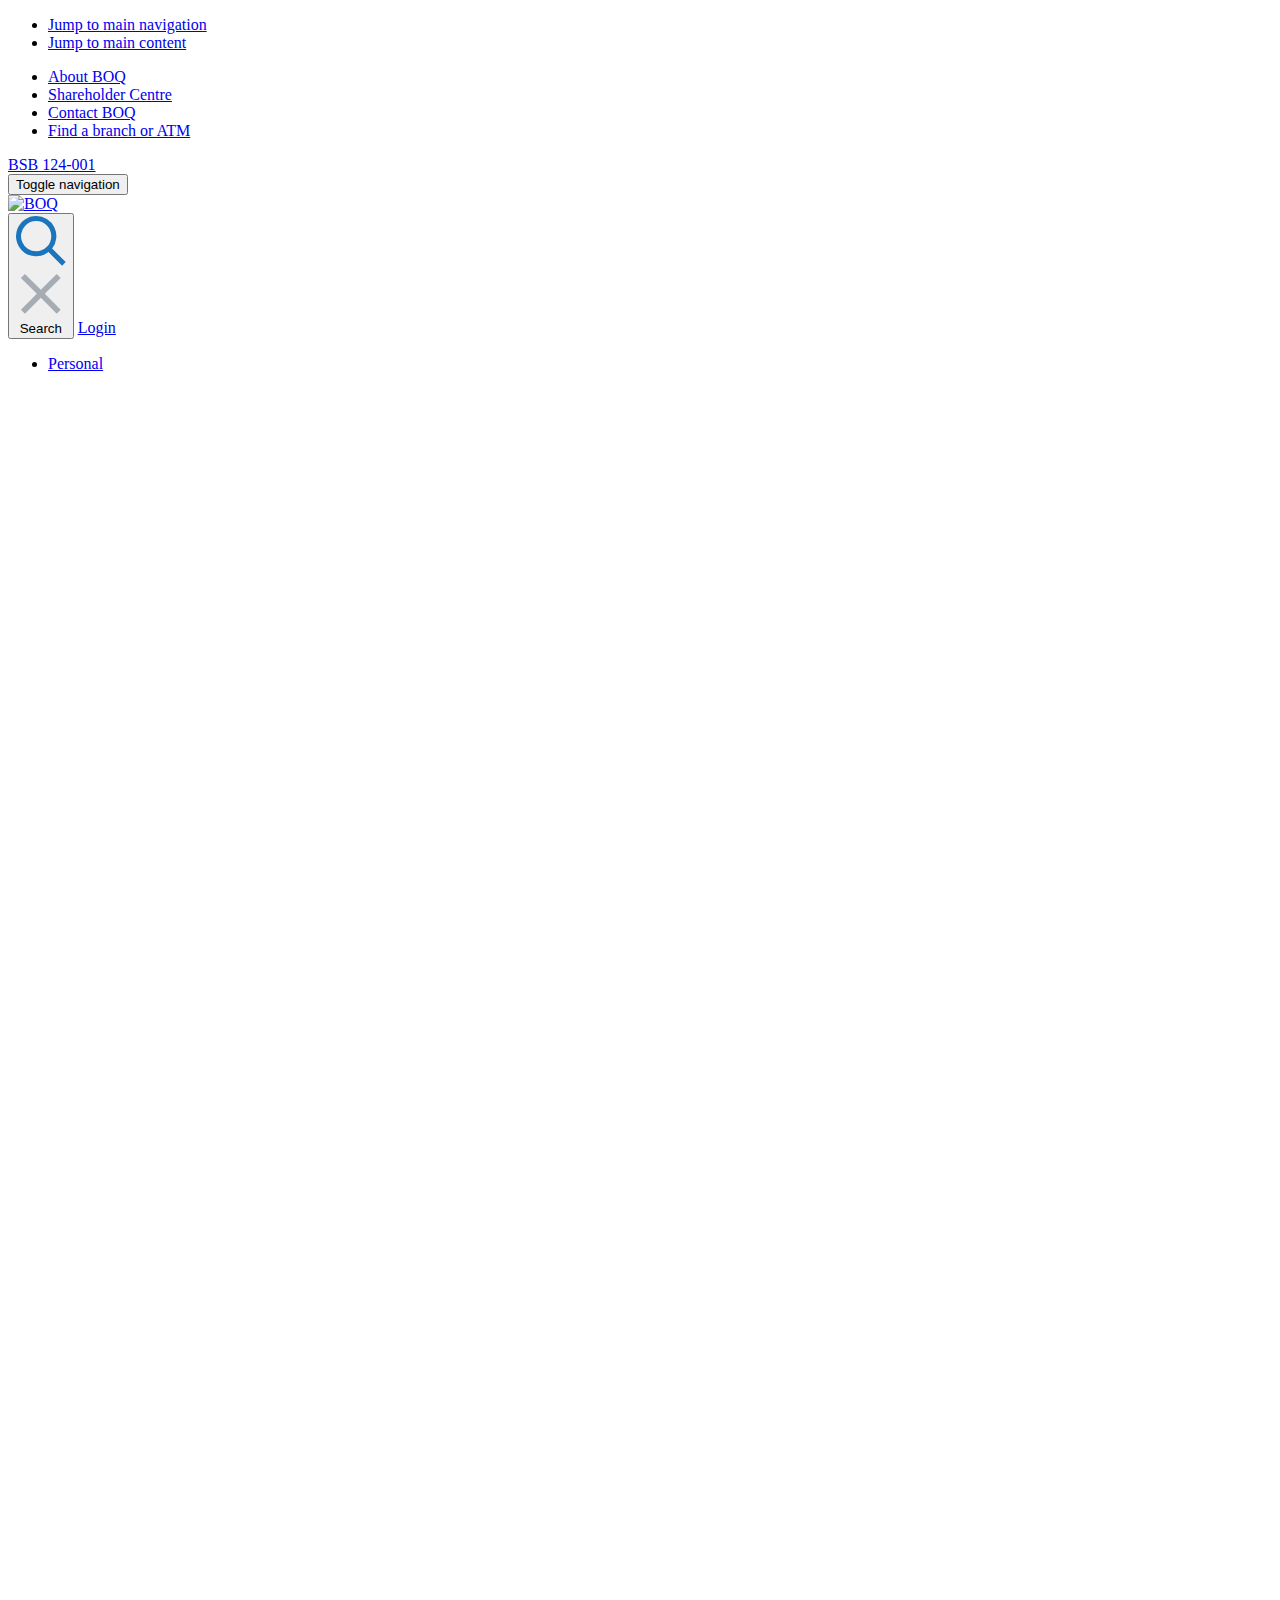
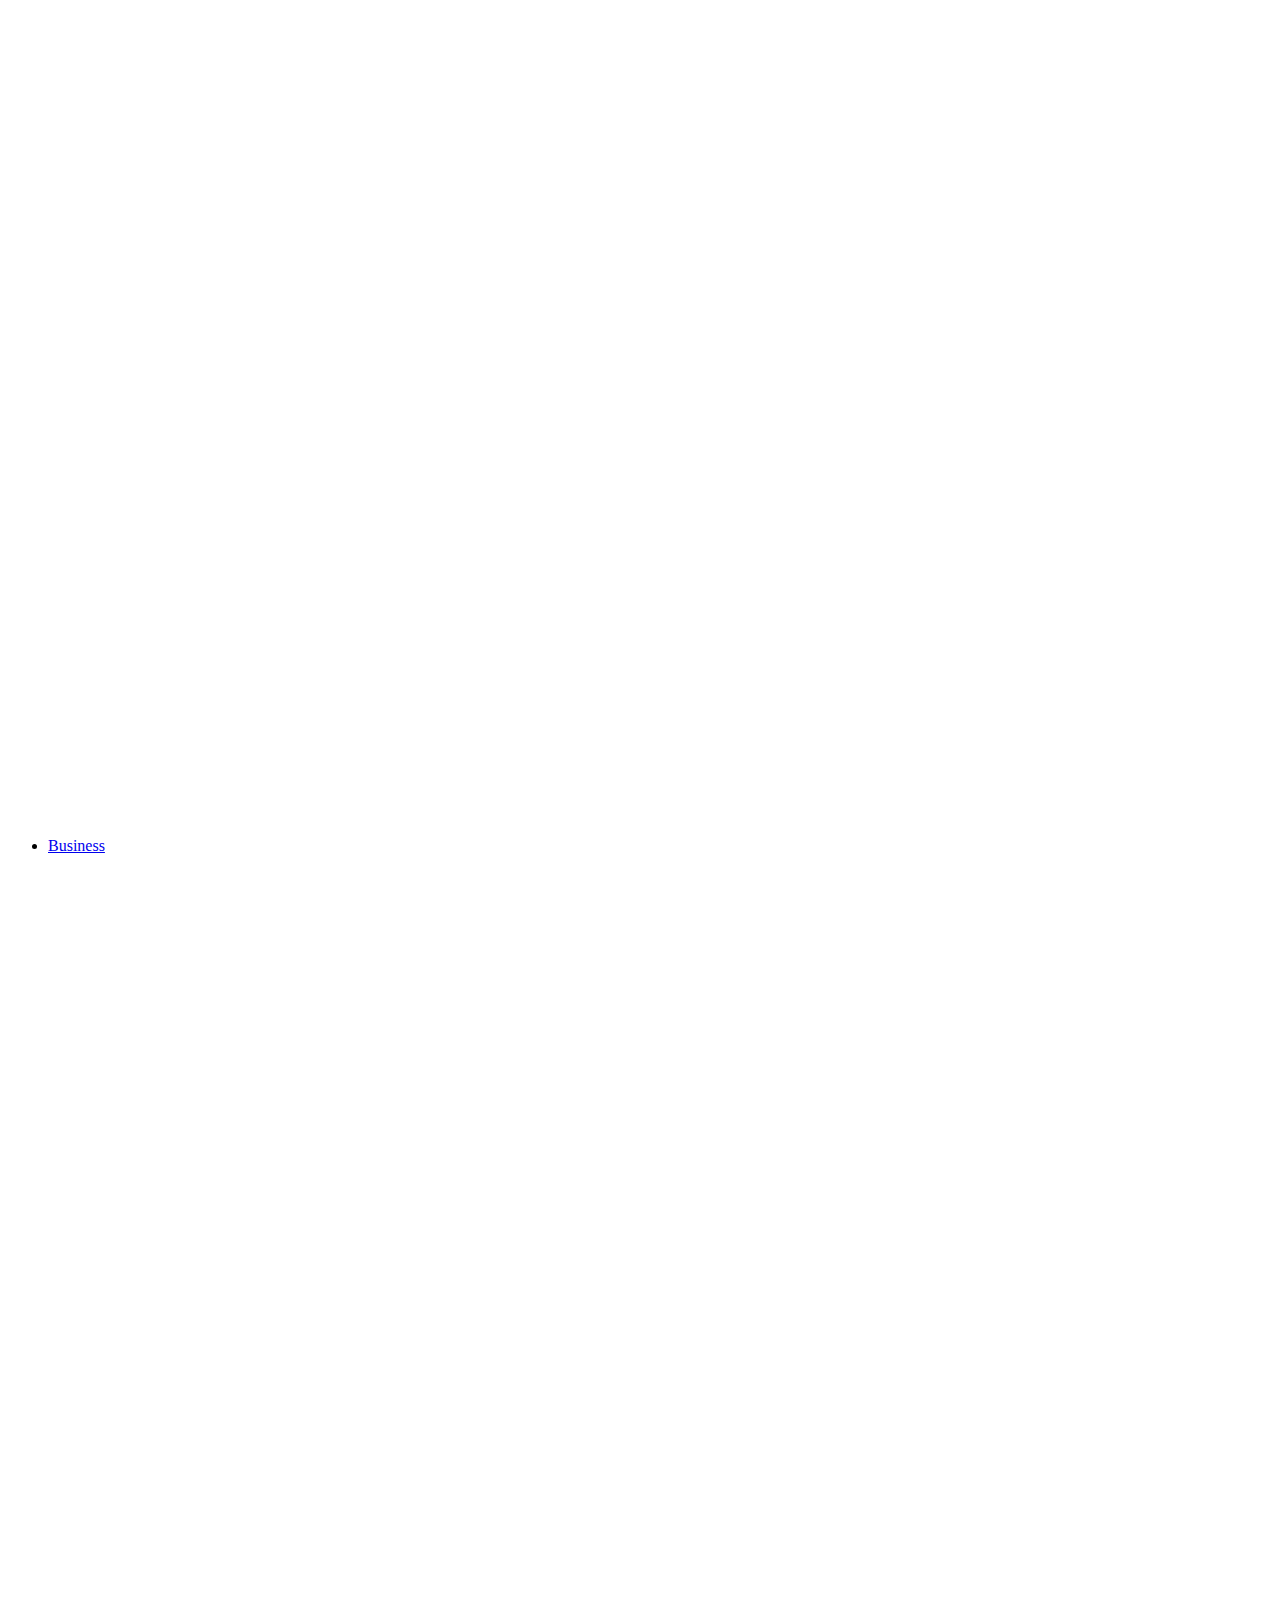
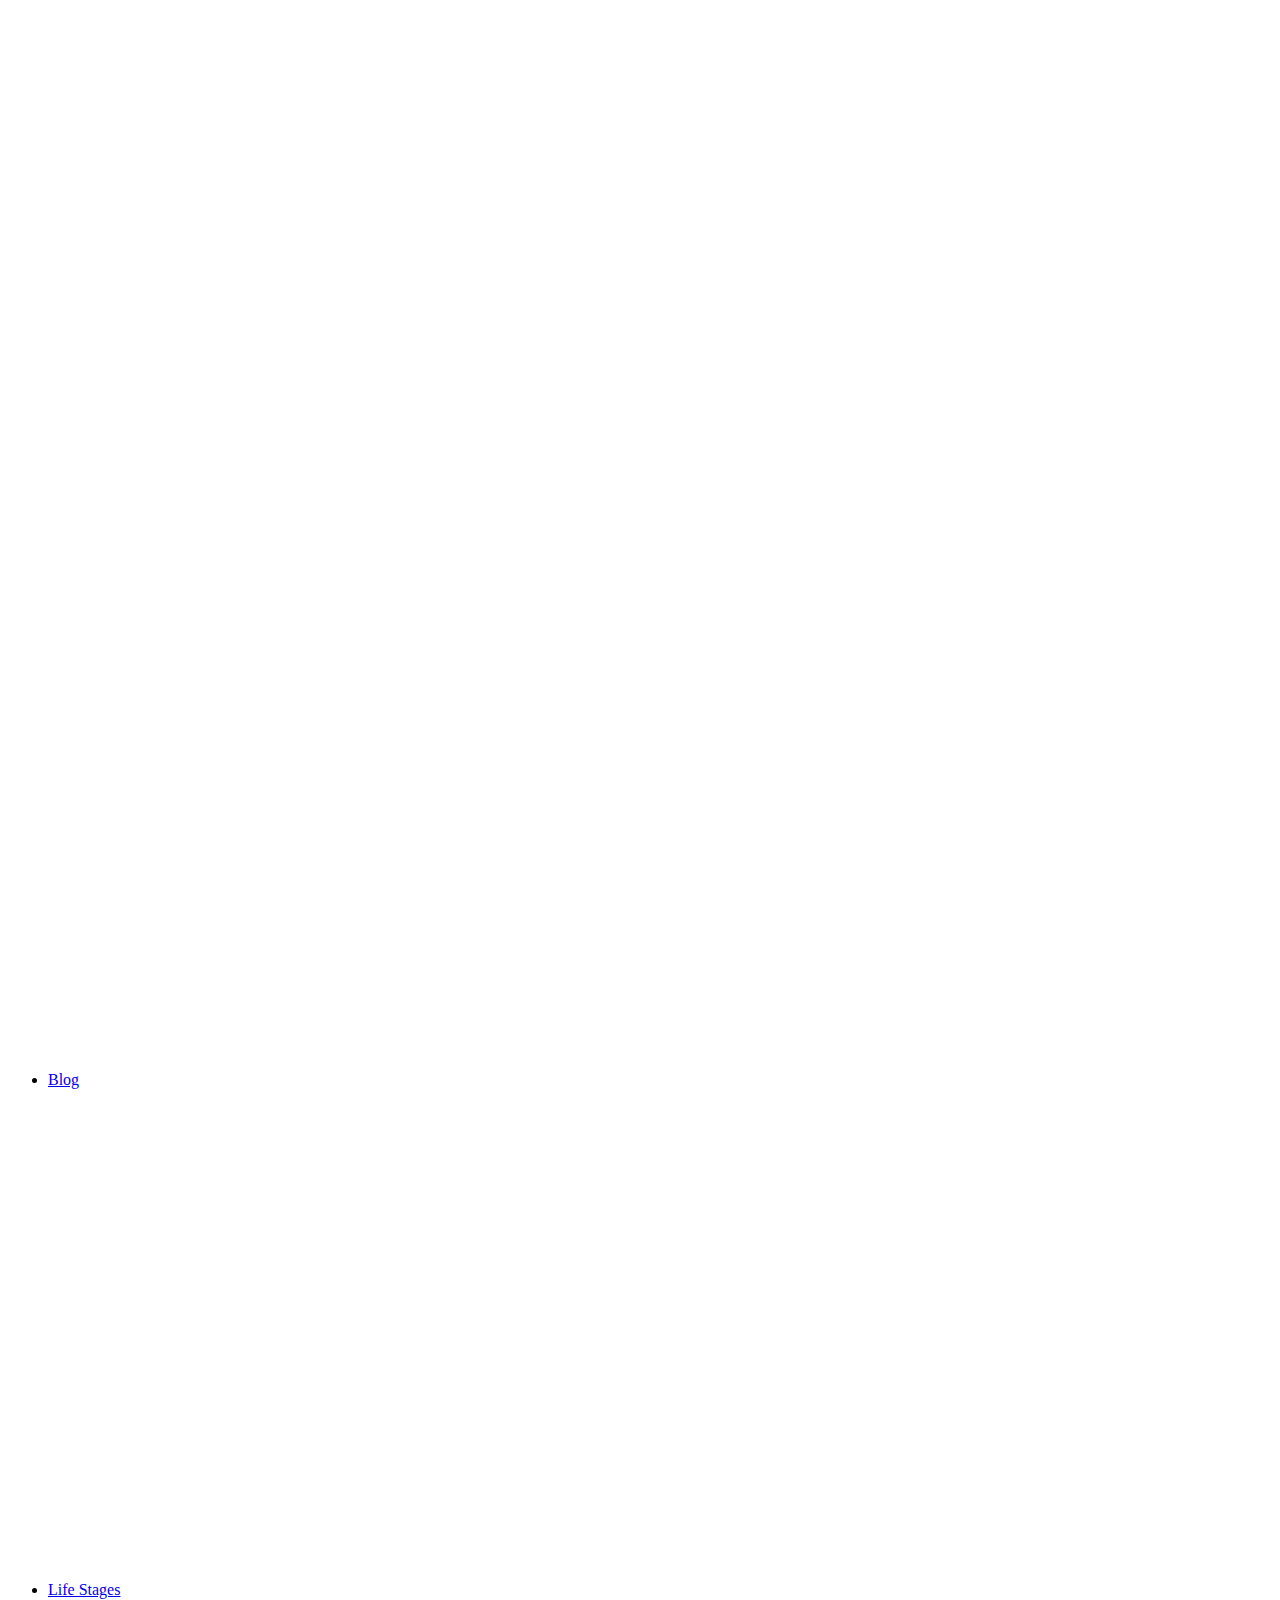
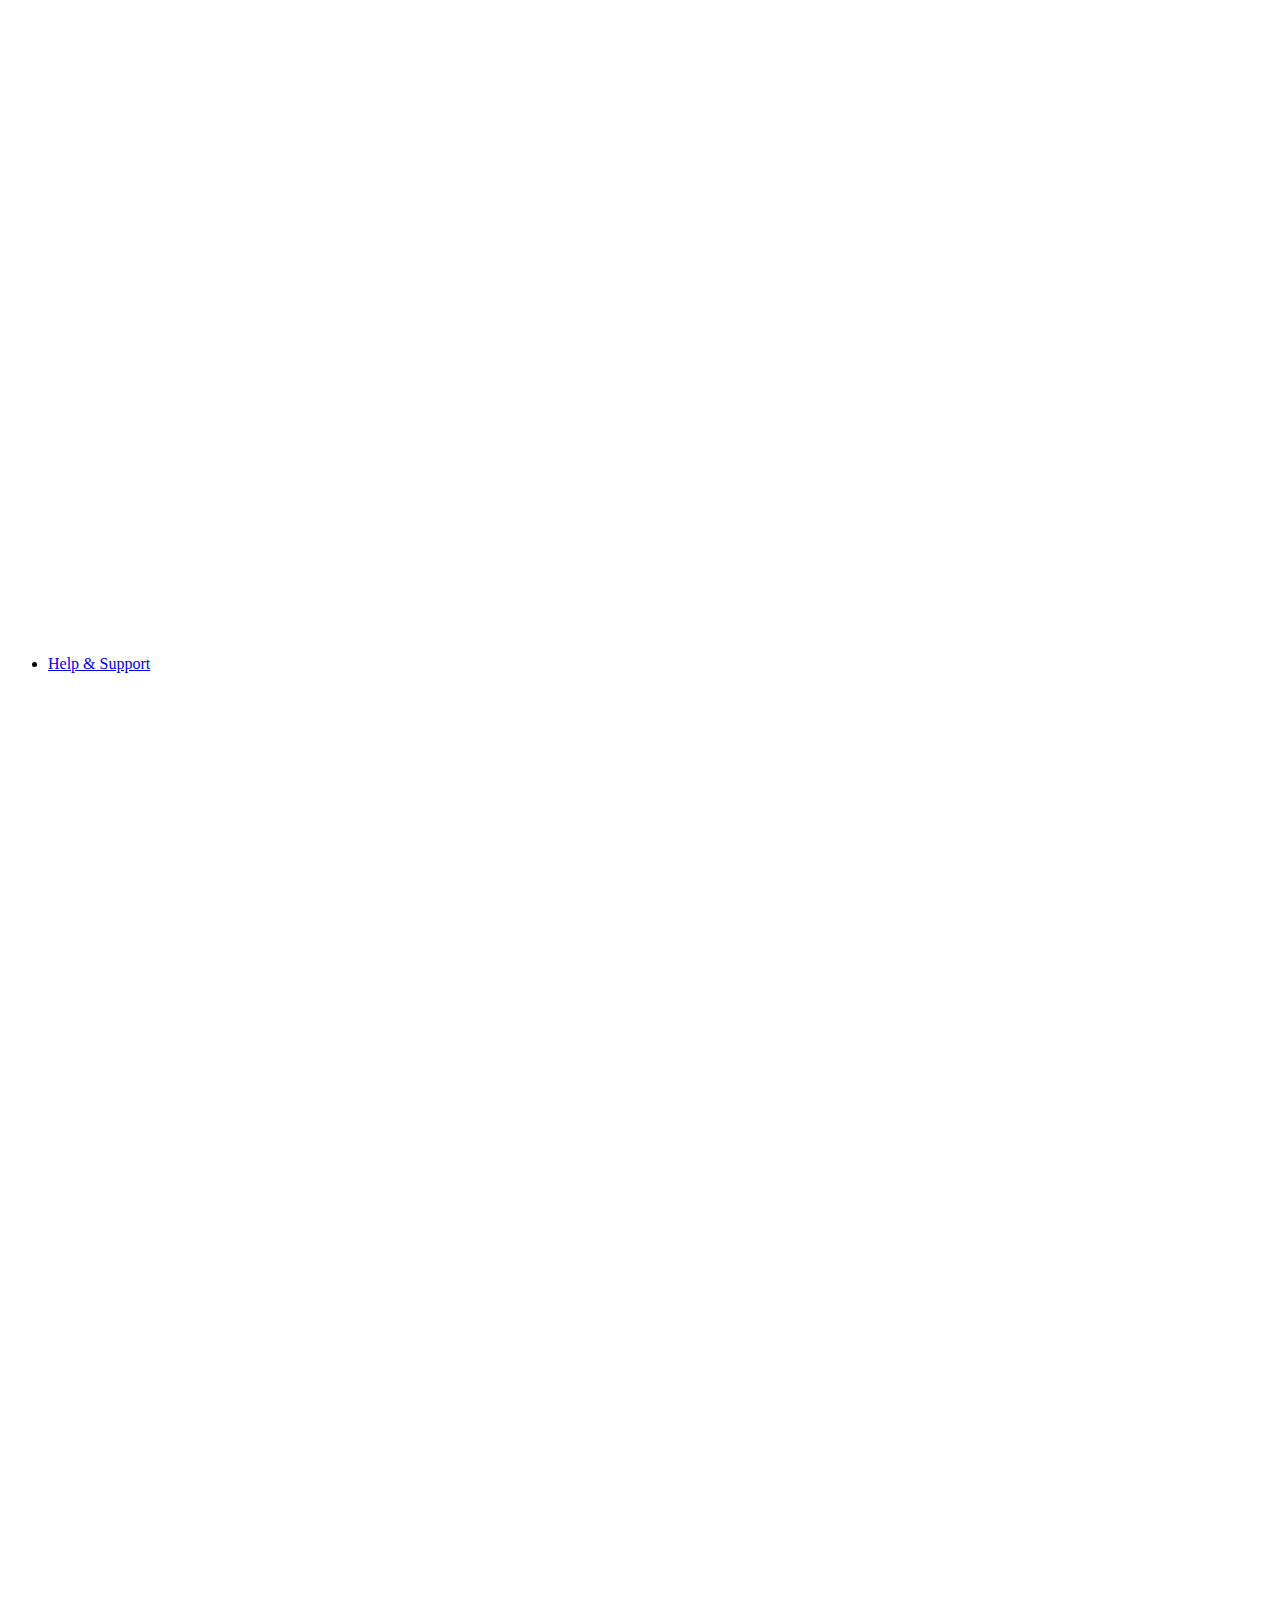
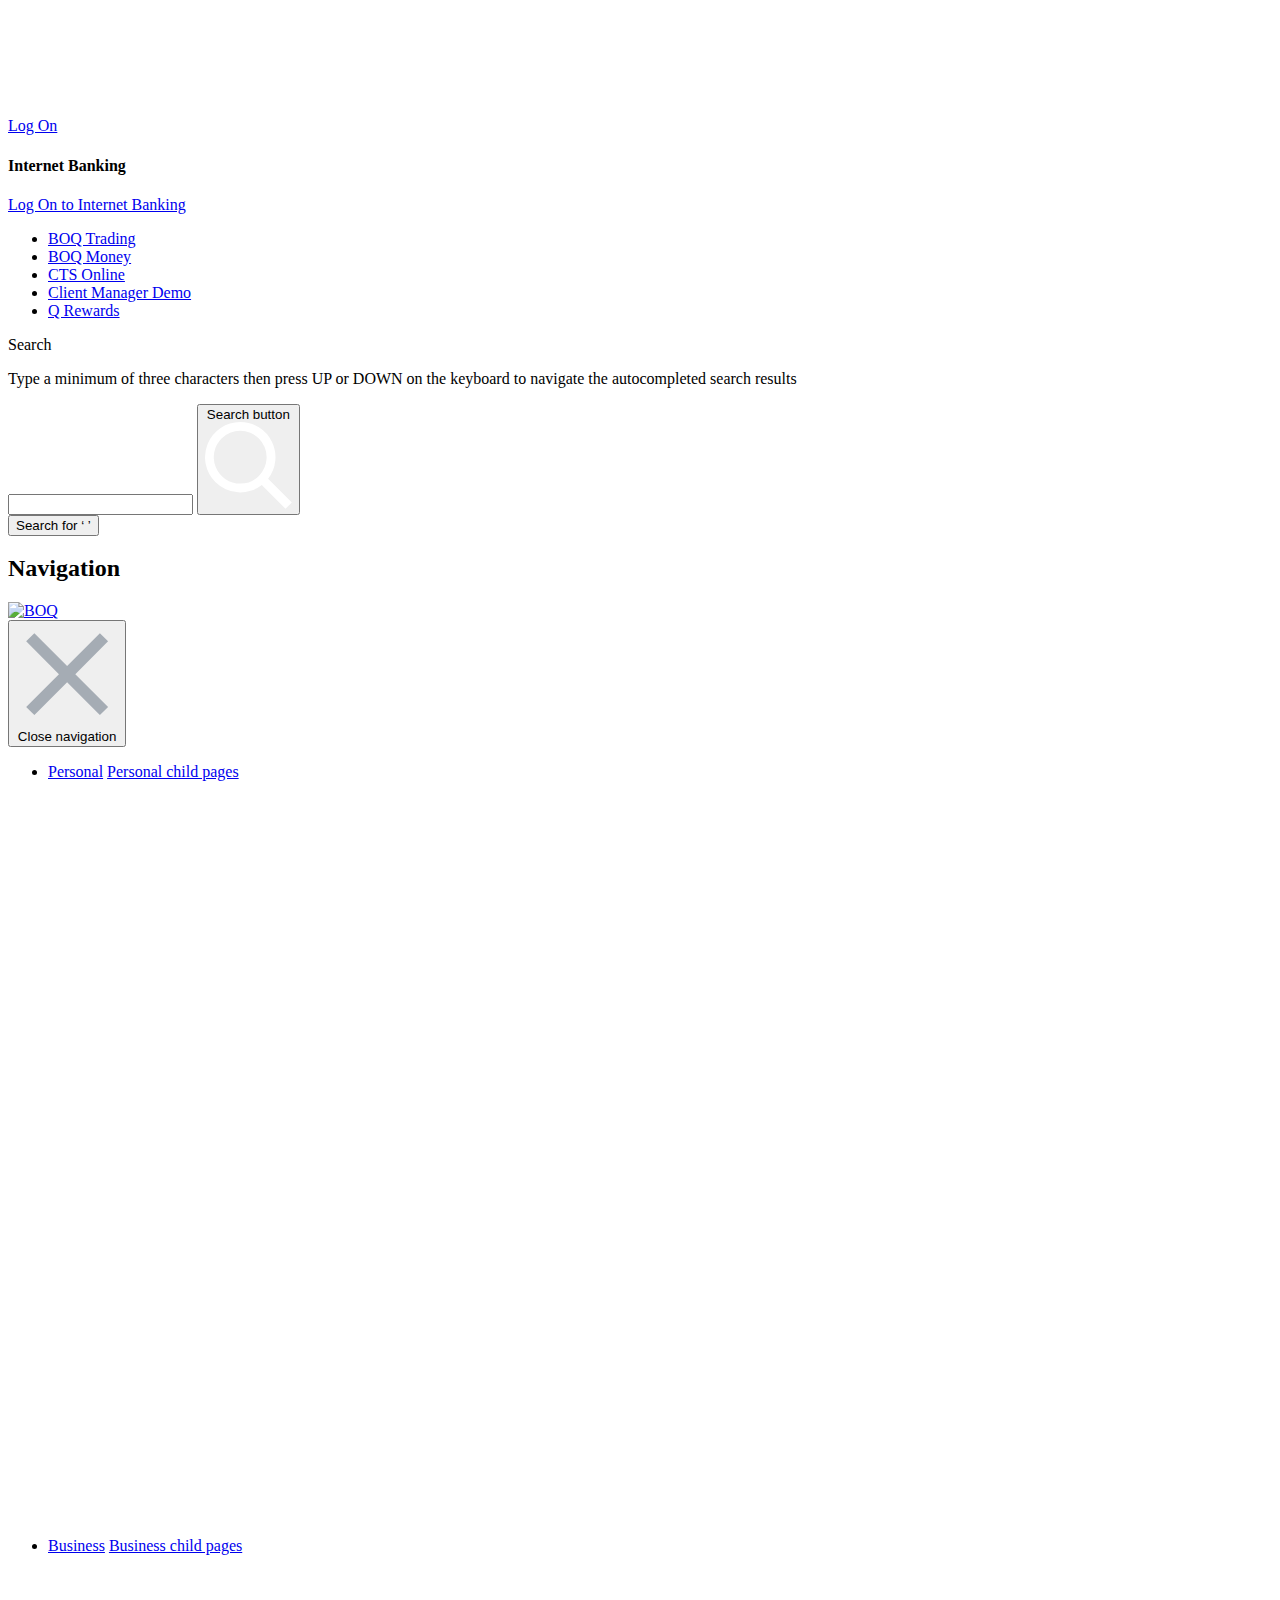
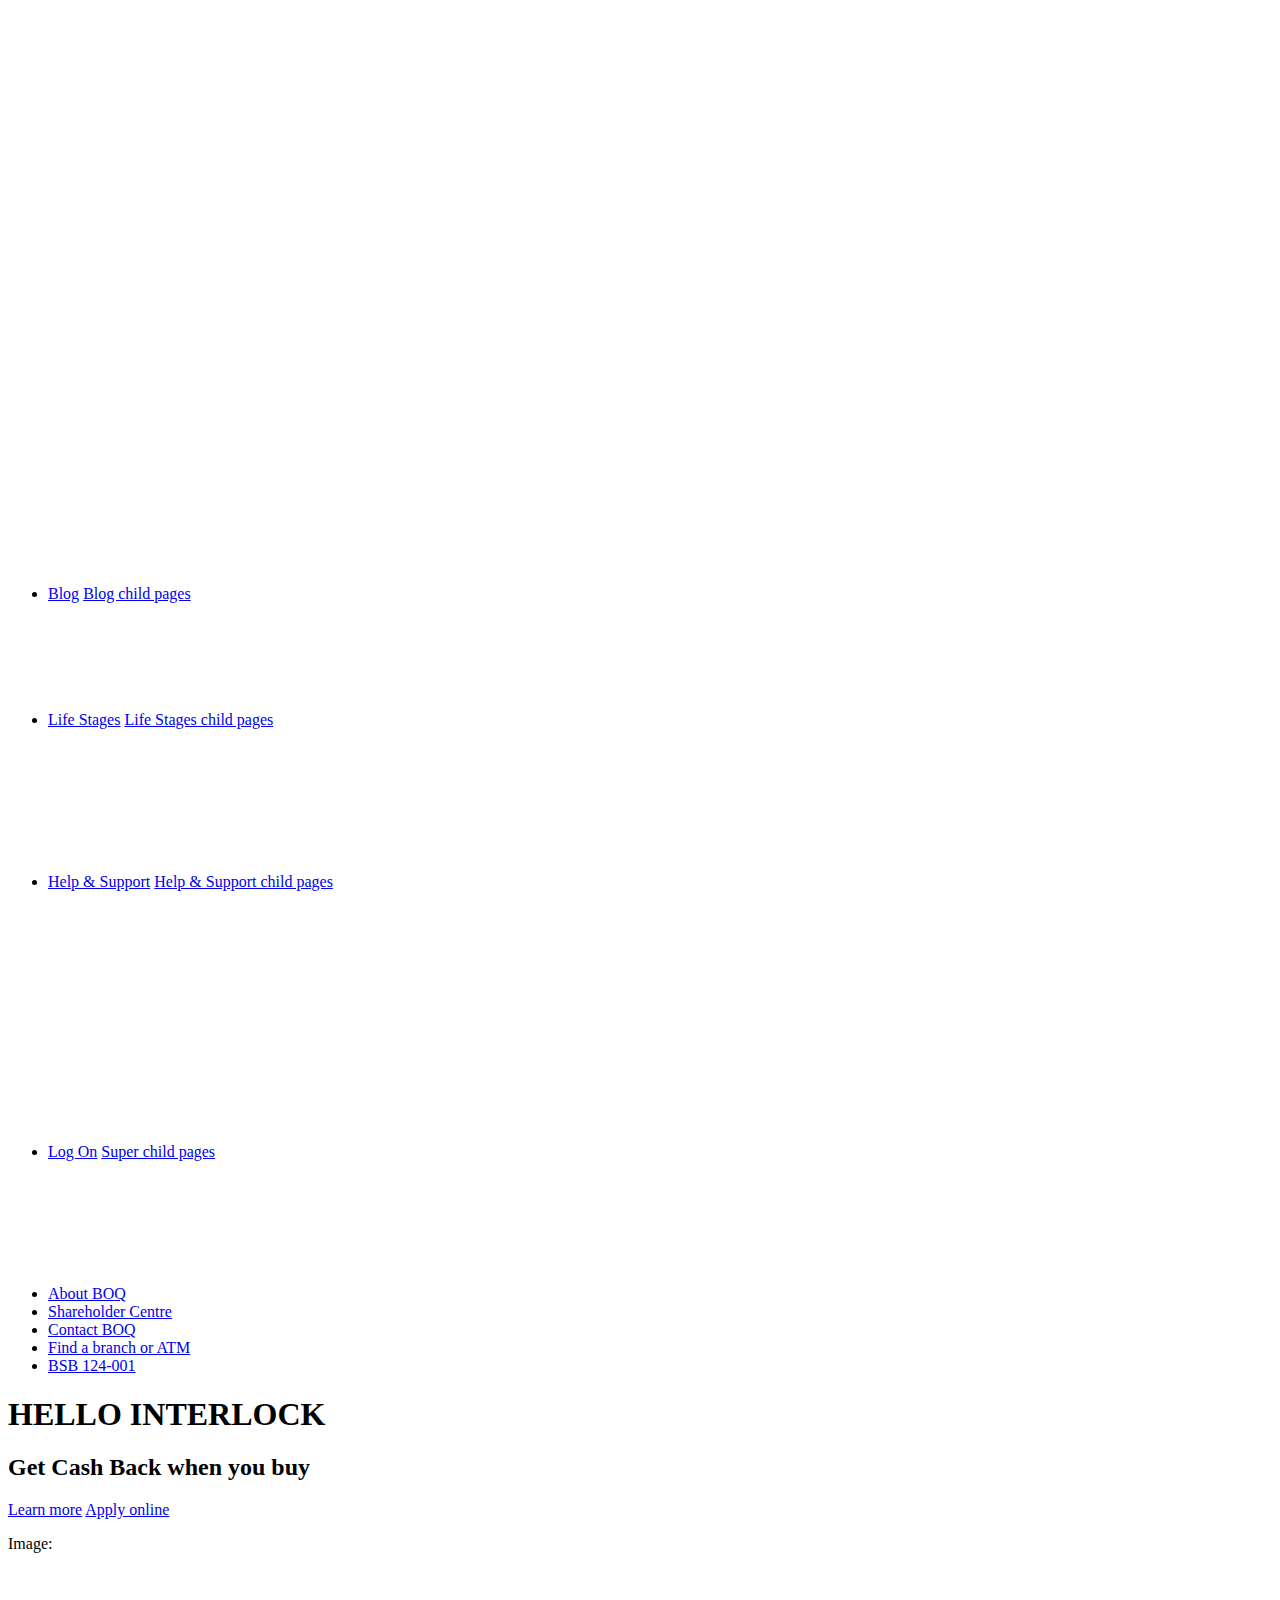
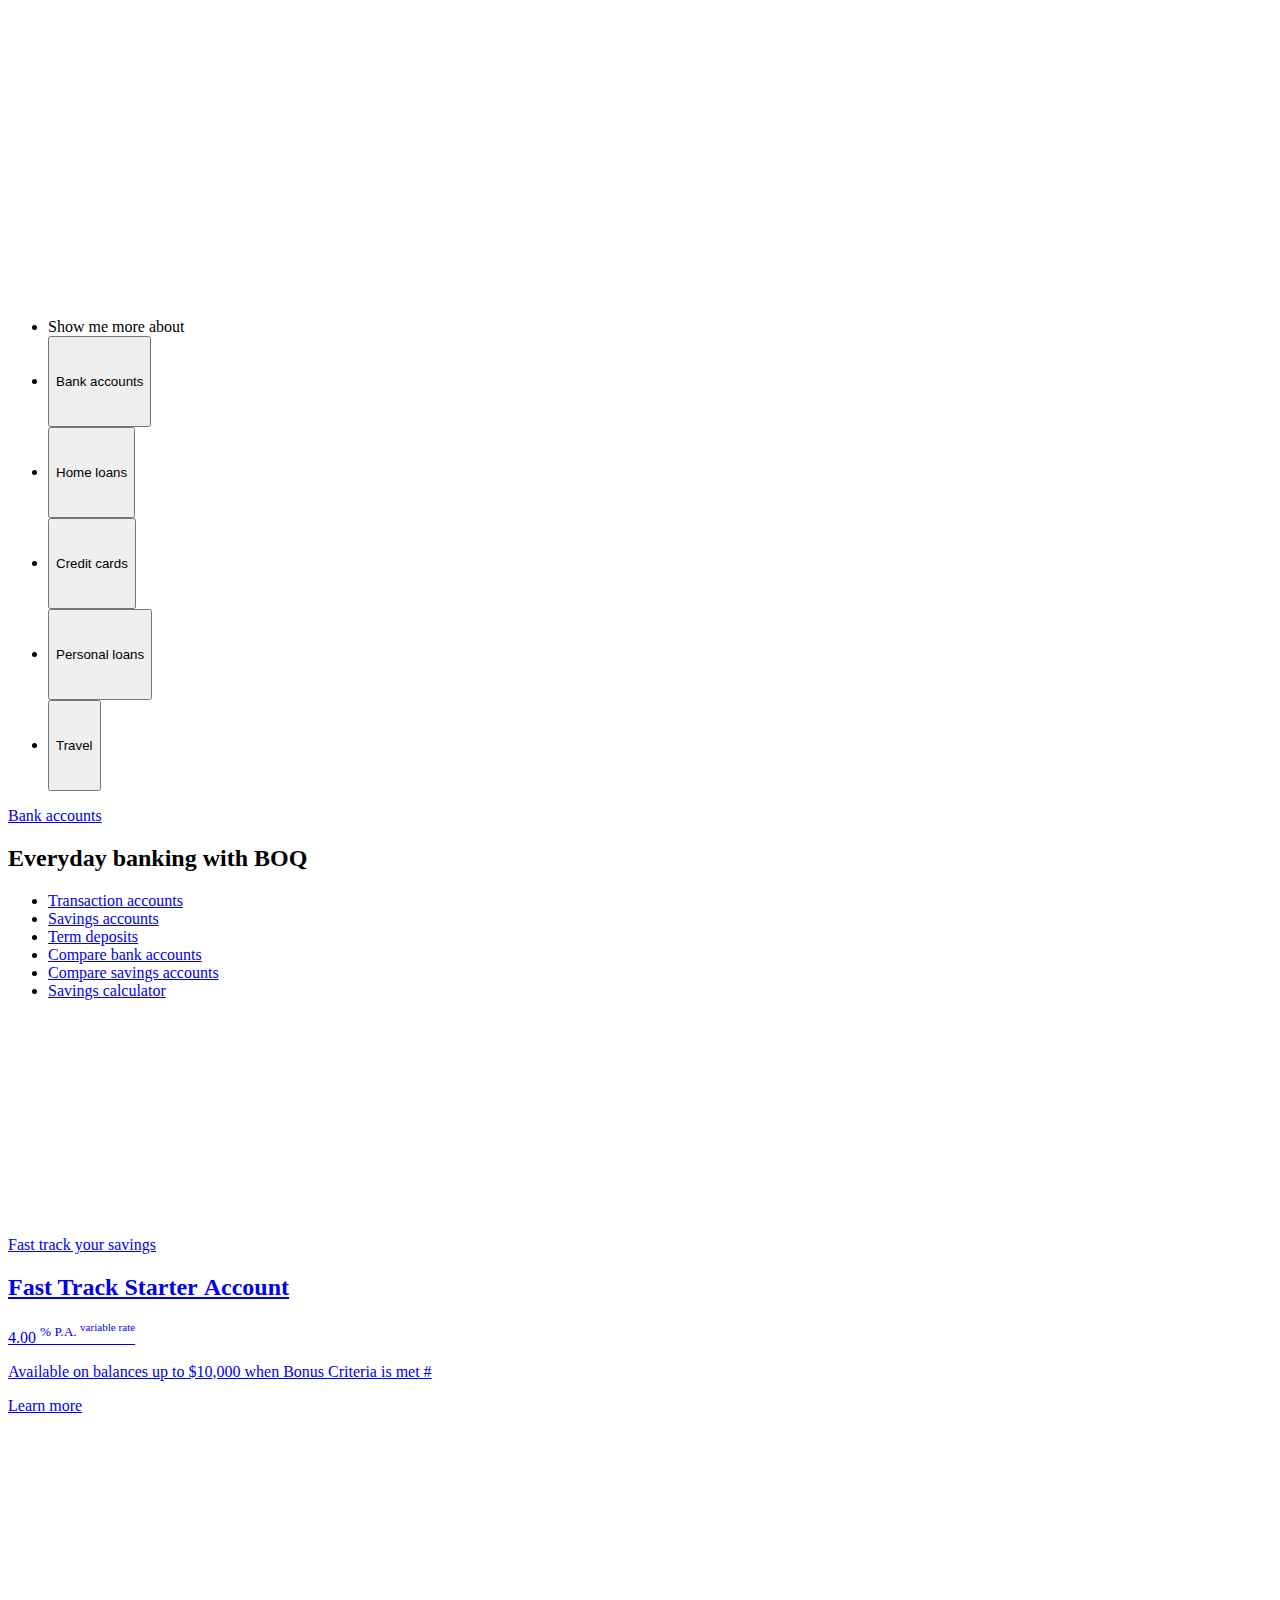
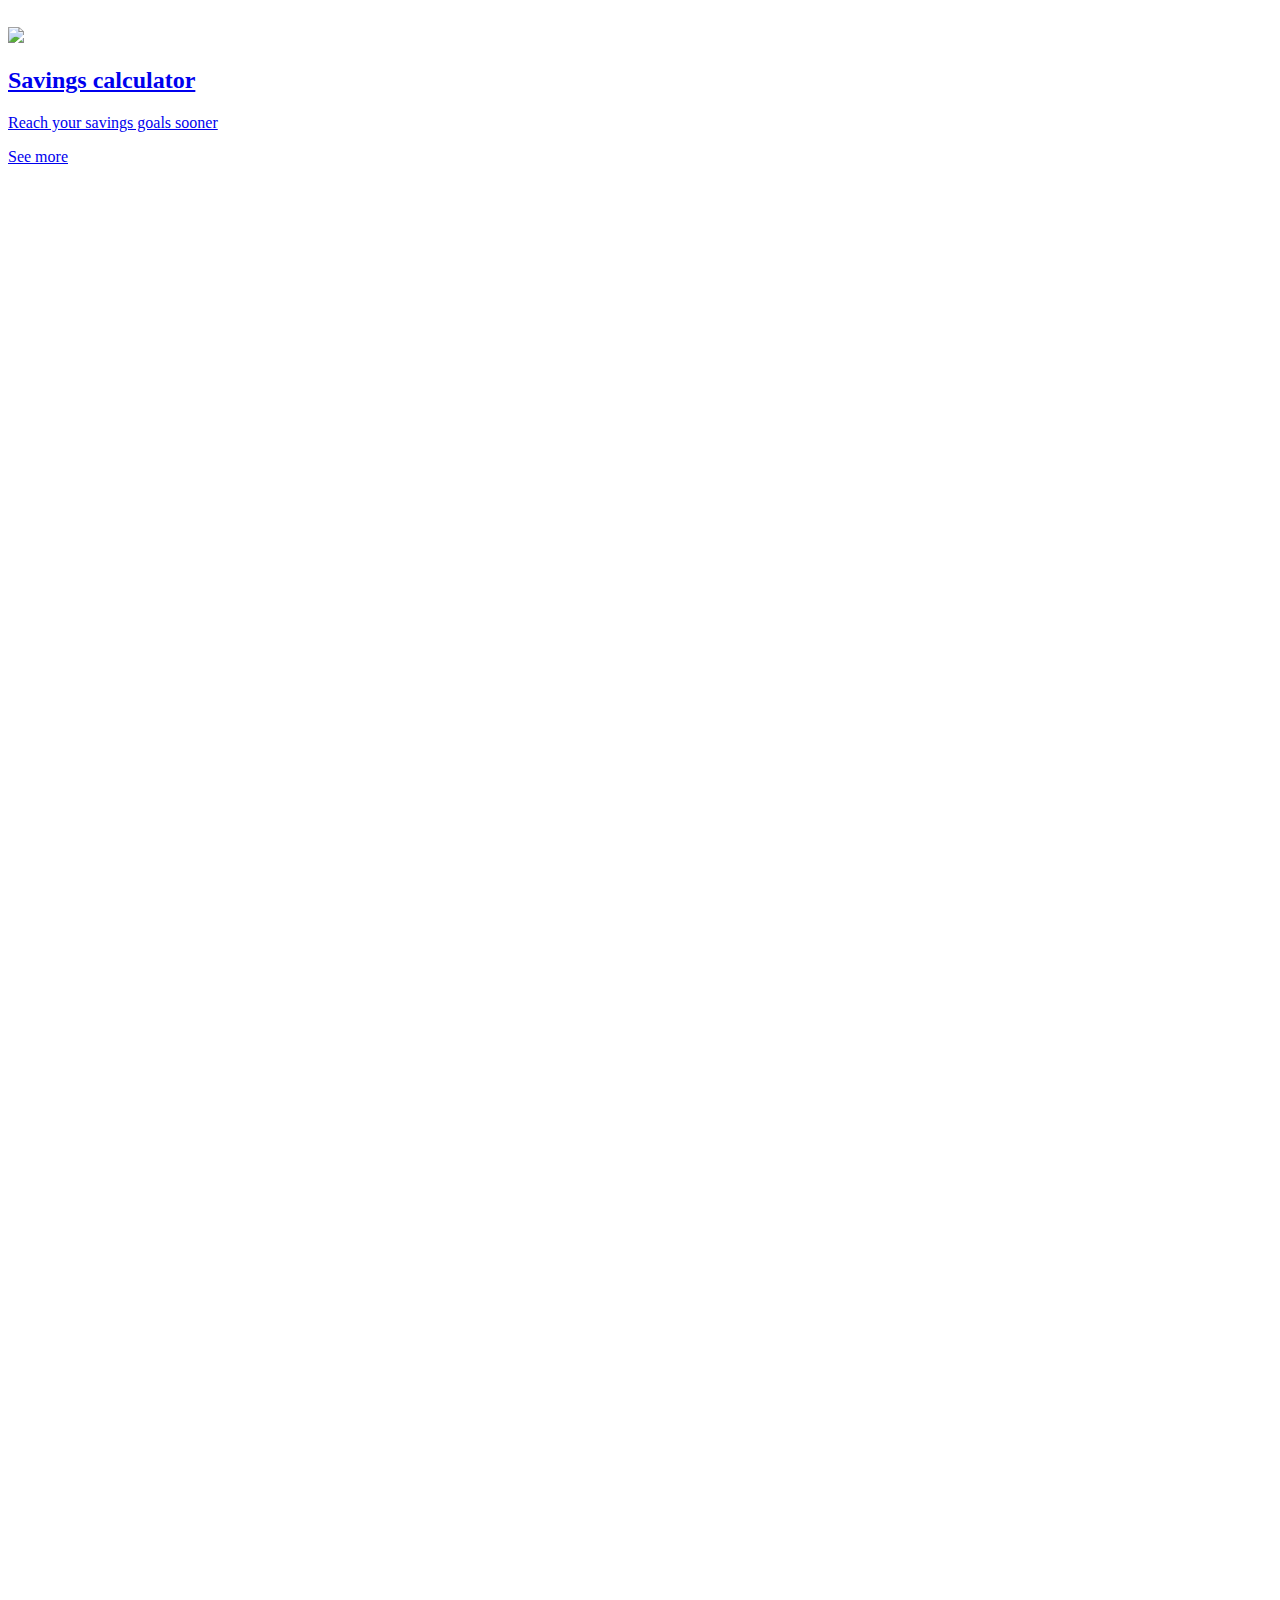
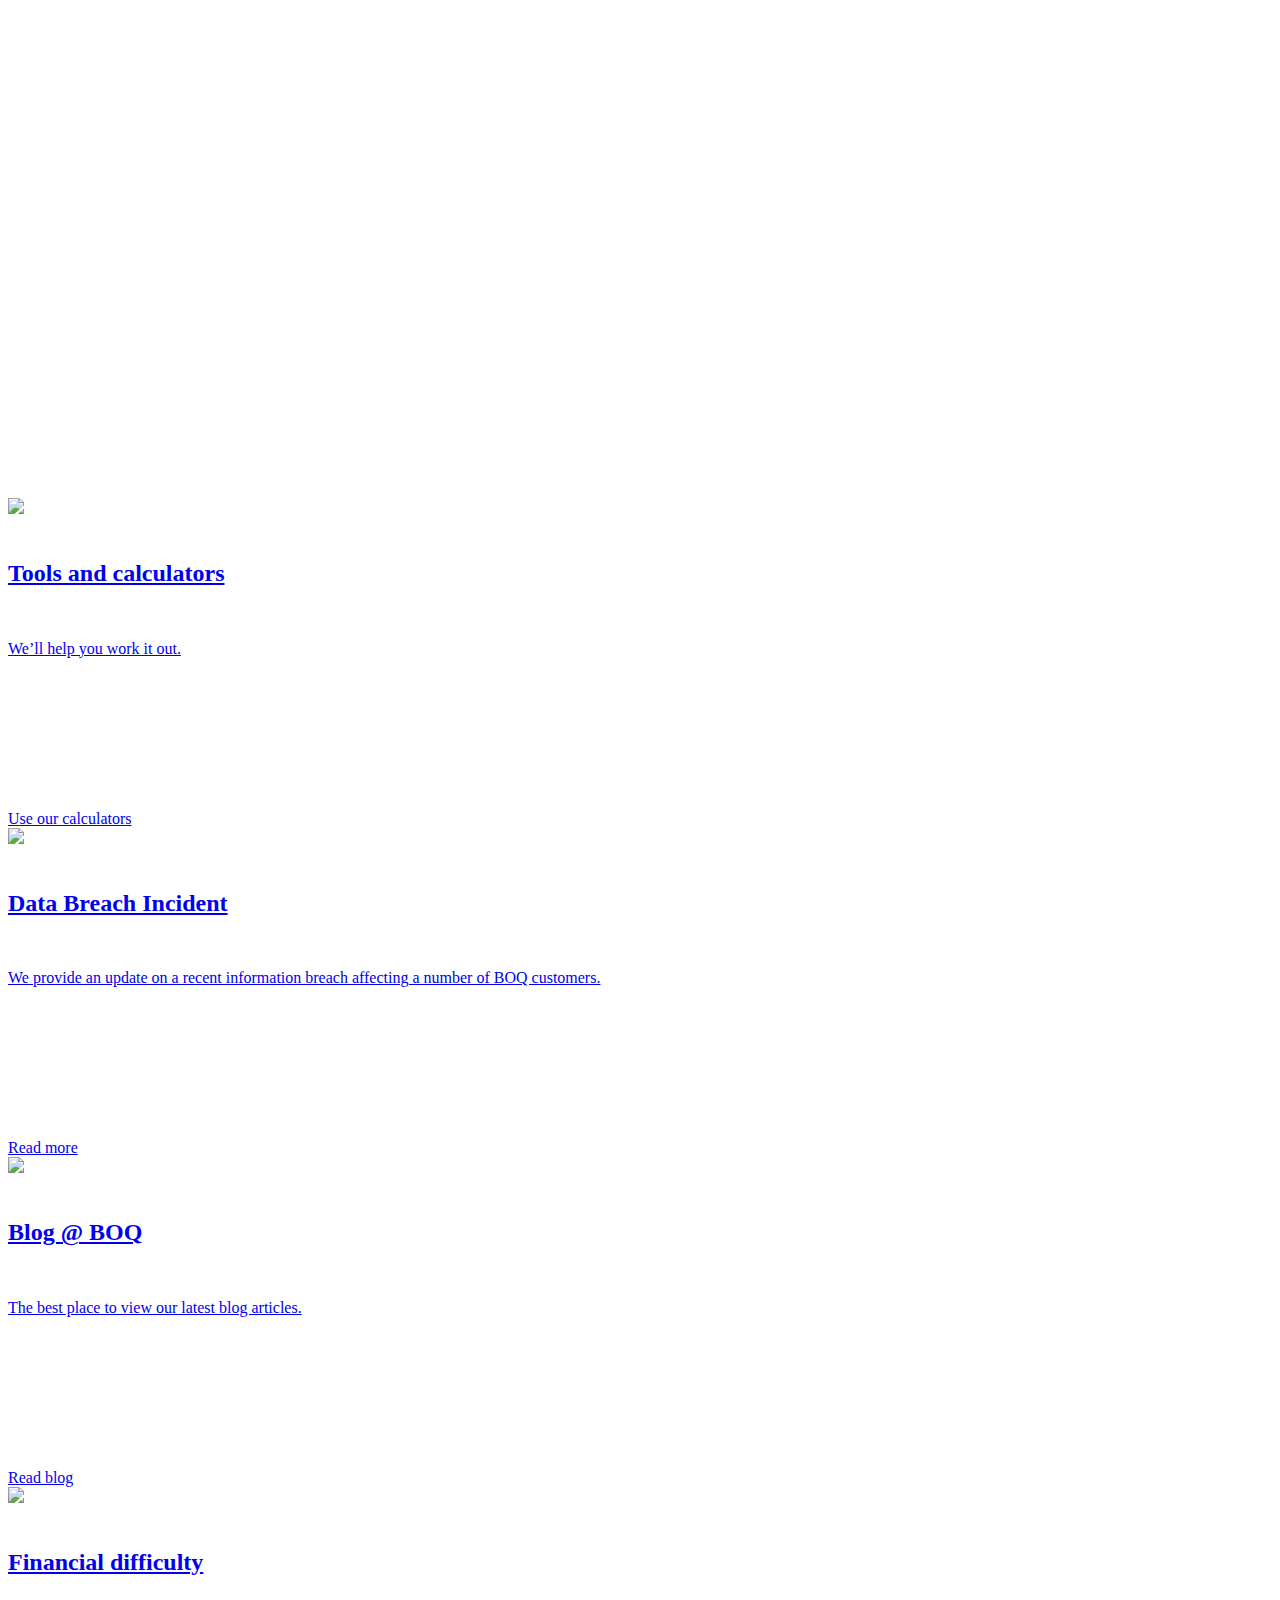
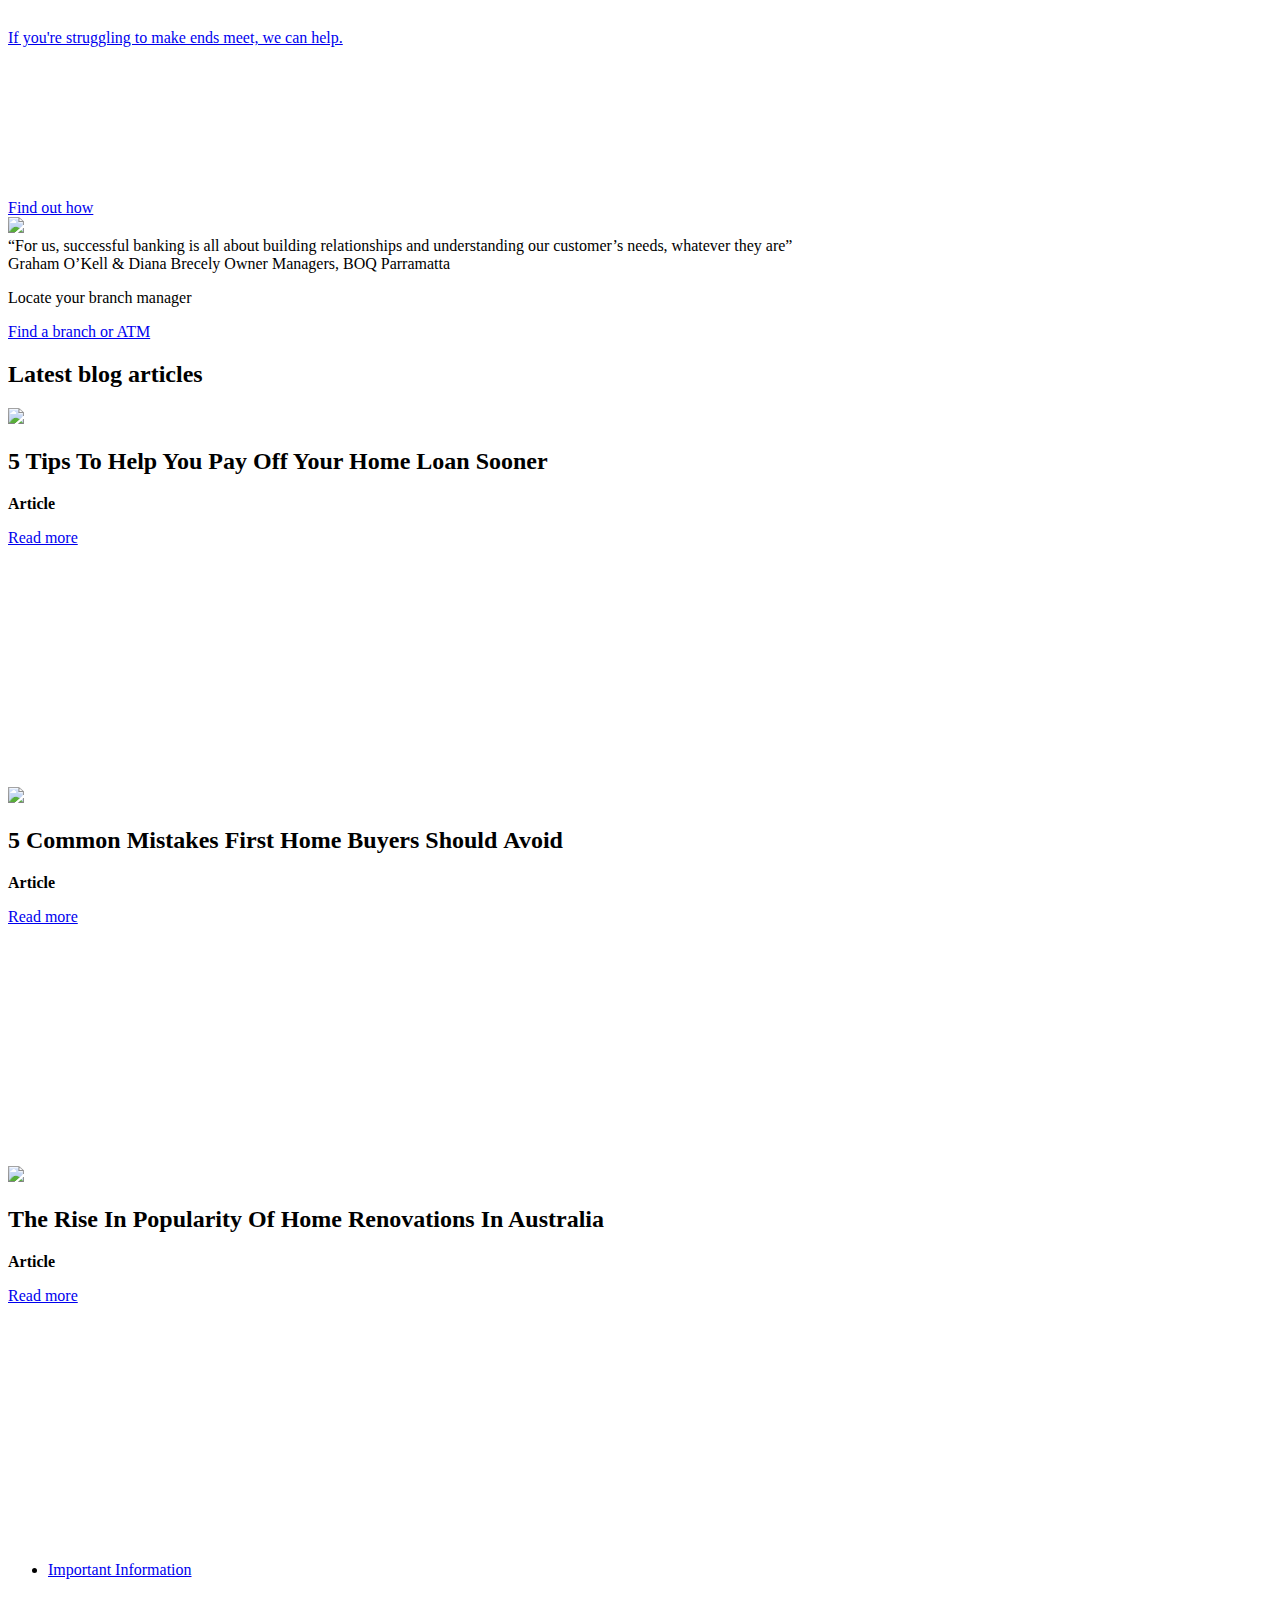
==== commit 3b2a942e: "Update index.html" ====
--- a/website/index.html
+++ b/website/index.html
@@ -1,1648 +1,3054 @@
-<!DOCTYPE html>
-<!--[if IE 8]><html class="no-js lt-ie9"> <![endif]-->
-<!--[if gt IE 8]><!-->
-<html class=" js js flexbox"><!--<![endif]--><head class="at-element-marker"><script type="text/javascript" async="" src="index_files/conversion_async.js"></script><script type="text/javascript" id="www-widgetapi-script" src="index_files/www-widgetapi.js" async=""></script><script async="" crossorigin="anonymous" type="text/javascript" src="index_files/ChangeMonitor-latest.js"></script><script async="true" type="text/javascript" src="index_files/tc.js" id="sizmek_pixel"></script><script async="" src="index_files/tag.js"></script><script type="text/javascript" async="" src="index_files/insight.js"></script><style>body {transition: opacity ease-in 0.2s; } 
-body[unresolved] {opacity: 0; display: block; overflow: hidden; position: relative; } 
-</style>
-    <!--[if IE]><![endif]-->
-
-<script async="" src="index_files/uwt.js"></script><script src="index_files/127452601179025" async=""></script><script async="" src="index_files/fbevents.js"></script><script type="text/javascript" async="" src="index_files/pkebsuhdupai.js"></script><script async="" id="demandbase_js_lib" src="index_files/X4PVAXm1_002.js"></script><script id="ddo" type="text/javascript">
-<!--//--><![CDATA[//><!--
-    var digitalData = {"cart":[],"event":[],"listing":{"browseFilter":"","query":"","queryMethod":"","refinementType":"","refinementValue":"","resultCount":"","searchType":""},"page":{"attributes":{"queryParameters":"","referringSearchEngine":"","taxonomyPageSubType":["4641"],"taxonomyCategory":["14371"]},"category":{"contentType":"","keyPage":"false","keyPageType":"","pageType":"pattern_template","primaryCategory":"blog","subCategories":[]},"pageInfo":{"cms":"RH CMS 2019.02","contentFindingMethod":"","contentID":"219751","contentPortal":"","destinationURL":"https:\/\/www.redhat.com\/en\/blog","errorMessage":"","errorType":"","language":"en","pageName":"","referringDomain":"","referringURL":"","sysEnv":"","template":"","title":"The official Red Hat blog"}},"product":[],"user":[{"profile":[{"profileInfo":{"daysSinceLastPurchase":"","demandbaseSID":"","eloquaGUID":"","lastLoginDate":"","lastPurchaseDate":"","loggedIn":"false","profileID":"","subscriptionFrequency":"","subscriptionLevel":""}}]}]};
-    !function(a,b,c){"use strict";function d(a){var c="; "+b.cookie,d=c.split("; "+a+"=");if(2===d.length)return d.pop().split(";").shift()}if(b.referrer){var e=b.createElement("a");e.href=b.referrer,c.page.pageInfo.referringDomain=e.hostname,c.page.pageInfo.referringURL=e.href}c.page.pageInfo.sysEnv=a.innerWidth<=768?"tablet":"desktop";var f=c.user[0].profile[0].profileInfo,g=d("rh_elqCustomerGUID");g&&(f.eloquaGUID=g);var h=d("rh_user");if(h){var i=h.split("\\|");i[0]&&(f.loggedIn="true")}var j=d("s_dmdbase");j&&(f.demandbaseSID=j)}(window,document,digitalData);
-//--><!]]>
-</script>
-<script id="dpal" type="text/javascript" src="index_files/dtm.js"></script><script src="index_files/AppMeasurement.js" async=""></script><script src="index_files/rh.js"></script><script src="index_files/X4PVAXm1.js"></script><style id="at-makers-style" class="at-flicker-control">
-.mboxDefault {visibility: hidden;}
-</style>
-<script src="index_files/ip.js"></script>
-<script type="text/javascript">
-/*mboxHighlight+  v1 ==> Response Plugin*/
-window.ttMETA=(typeof(window.ttMETA)!='undefined')?window.ttMETA:[];window.ttMETA.push({'mbox':'target-global-mbox','campaign':'F2346 - RH \u2013 Redhat.com - XT \u2013 EU Cookie Banner \u2013 2018 GDPR','experience':'Experience A','offer':'EN - EU Cookie Banner Content - GDPR 2018','zip':''});window.ttMBX=function(x){var mbxList=[];for(i=0;i<ttMETA.length;i++){if(ttMETA[i].mbox==x.getName()){mbxList.push(ttMETA[i])}}return mbxList[x.getId()]};
-</script>
-<meta http-equiv="Content-Type" content="text/html; charset=UTF-8">
-<meta property="og:description" content="Get the latest information about our ecosystem of customers, partners, and communities.">
-<meta name="taxonomy-category" content="About">
-<link href="https://www.redhat.com/en/blog" rel="alternate" hreflang="en">
-<meta name="rhdc_key" content="2ca0365c25ae3c7d79f6aa613256177c">
-<meta name="node-type" content="pattern_template">
-<meta name="source" content="rhdc_drupal">
-<meta name="last-publish-date" content="Thu, 15 Mar 2018 04:00:00 GMT">
-<meta name="taxonomy-page-sub-type" content="Hub page">
-<link href="https://www.redhat.com/en/blog/virtualization-emerging-workloads-how-red-hat-and-nvidia-are-driving-enterprise-innovation" rel="alternate" hreflang="en">
-<meta http-equiv="content-language" content="en">
-<link rel="shortcut icon" href="https://www.redhat.com/profiles/rh/themes/redhatdotcom/favicon.ico" type="image/x-icon">
-<link href="https://www.redhat.com/en/blog/more-keynotes-hitting-stage-red-hat-summit-2019" rel="alternate" hreflang="en">
-<link href="https://www.redhat.com/en/blog/strengthening-power-collaboration-why-red-hat-and-microsoft-are-extending-our-partnership" rel="alternate" hreflang="en">
-<meta name="description" content="Get the latest information about our ecosystem of customers, partners, and communities.">
-<meta name="generator" content="Drupal 7 (http://drupal.org)">
-<link rel="image_src" href="https://www.redhat.com/profiles/rh/themes/redhatdotcom/img/red-hat-social-share.png">
-<link rel="canonical" href="https://www.redhat.com/en/blog">
-<meta property="og:type" content="article">
-<meta property="og:url" content="https://www.redhat.com/en/blog">
-<meta property="og:title" content="The official Red Hat blog">
-<meta property="og:image" content="https://www.redhat.com/cms/managed-files/blog-og-label-1200x675.jpg">
-<meta name="twitter:card" content="summary_large_image">
-<meta name="twitter:title" content="The official Red Hat blog">
-<meta name="twitter:image" content="https://www.redhat.com/cms/managed-files/blog-og-label-1200x675.jpg">
-
-    <title>The official Red Hat blog</title>
-    <meta name="viewport" content="width=device-width, initial-scale=1.0">
-
-
-    <link type="text/css" rel="stylesheet" href="index_files/css__Tw4ylPtcZe8zdqMV271ySNIAV6ozNJ2IY-9GQLRZRE8__N4G8GLHifO.css" media="all">
-<link type="text/css" rel="stylesheet" href="index_files/css__wpajrf8pWA19ifT2xQXPB3J1TByoCXqZVtt6kXfl4Ow__sGCXvGYDXI.css" media="print">
-<link type="text/css" rel="stylesheet" href="index_files/css__VG1xP6fc7LE6LJHI09p_mM94XmA8PkkkVhmHWQteEy4__vapcmoJhQD.css" media="all">
-
-    <!--[if lt IE 9]>
-      <script src="/profiles/rh/themes/redhatdotcom/js/selectivizr-min.js" type="text/javascript"></script>
-      <script src="/profiles/rh/themes/redhatdotcom/js/nwmatcher-min.js" type="text/javascript"></script>
-      <script src="/profiles/rh/themes/redhatdotcom/js/respond.js" type="text/javascript"></script>
-    <![endif]-->
-
-    <script type="text/javascript" src="index_files/js__9S8CULstXScbHTq4UhUaEWiEqiYrxsYpvEMJje6yKfs__A6zS39k0YQ2D.js"></script>
-<script type="text/javascript">
-<!--//--><![CDATA[//><!--
-document.createElement( "picture" );
-//--><!]]>
-</script>
-<script type="text/javascript" src="index_files/js__MvSSsSlpSDsy1hJVlT7FFOfZOVou-HroVE9Lgq5Ks7Y__1PgbIY0alYis.js"></script>
-<script type="text/javascript">
-<!--//--><![CDATA[//><!--
-jQuery.extend(Drupal.settings, {"basePath":"\/","pathPrefix":"en\/","ajaxPageState":{"theme":"redhatdotcom","theme_token":"K2h74Hbay804c2-LmS9MR0oQjz1-foPnwjwwGVAxgPM","css":{"modules\/system\/system.base.css":1,"modules\/system\/system.menus.css":1,"modules\/system\/system.messages.css":1,"modules\/system\/system.theme.css":1,"misc\/ui\/jquery.ui.core.css":1,"misc\/ui\/jquery.ui.theme.css":1,"sites\/all\/modules\/date\/date_api\/date.css":1,"sites\/all\/modules\/date\/date_popup\/themes\/datepicker.1.7.css":1,"modules\/field\/theme\/field.css":1,"modules\/node\/node.css":1,"sites\/all\/modules\/picture\/picture_wysiwyg.css":1,"modules\/search\/search.css":1,"modules\/user\/user.css":1,"sites\/all\/modules\/views\/css\/views.css":1,"sites\/all\/modules\/ckeditor\/css\/ckeditor.css":1,"sites\/all\/modules\/ctools\/css\/ctools.css":1,"sites\/all\/modules\/node_embed\/plugins\/node_embed\/node_embed.css":1,"sites\/all\/libraries\/rh_iconfont\/dist\/files\/rh-iconfont.css":1,"sites\/all\/libraries\/rh_iconfont\/dist\/files\/rh-web-iconfont.css":1,"profiles\/rh\/themes\/redhatdotcom\/css\/chrome.css":1,"profiles\/rh\/themes\/redhatdotcom\/css\/overpass.css":1,"profiles\/rh\/themes\/redhatdotcom\/js\/jquery.selectBoxIt\/jquery.selectBoxIt.css":1,"profiles\/rh\/themes\/redhatdotcom\/css\/print.css":1,"sites\/all\/libraries\/webrh\/dist\/css\/webrh.css":1,"profiles\/rh\/themes\/redhatdotcom\/css\/style.css":1},"js":{"sites\/all\/modules\/picture\/picturefill2\/picturefill.min.js":1,"sites\/all\/modules\/picture\/picture.min.js":1,"sites\/all\/modules\/jquery_update\/replace\/jquery\/1.10\/jquery.min.js":1,"misc\/jquery.once.js":1,"misc\/drupal.js":1,"profiles\/rh\/modules\/redhat_www_ddo\/dist\/post-jquery.min.js":1,"sites\/all\/modules\/jquery_update\/replace\/ui\/ui\/minified\/jquery.ui.core.min.js":1,"sites\/all\/modules\/jquery_update\/replace\/ui\/ui\/minified\/jquery.ui.widget.min.js":1,"sites\/all\/modules\/jquery_update\/replace\/ui\/ui\/minified\/jquery.ui.effect.min.js":1,"sites\/all\/libraries\/webrh\/dist\/js\/webrh.vendor.js":1,"sites\/all\/libraries\/webrh\/dist\/js\/webrh.webcomponents.js":1,"sites\/all\/libraries\/webrh\/dist\/js\/webrh.js":1,"sites\/all\/modules\/jquery_update\/replace\/ui\/ui\/minified\/jquery.ui.effect-slide.min.js":1,"profiles\/rh\/modules\/redhat_www_menu\/js\/rh_nav.js":1,"profiles\/rh\/modules\/redhat_www_share\/js\/rh_share.js":1,"sites\/all\/libraries\/jquery-cookie\/jquery.cookie-1.4.1.min.js":1,"profiles\/rh\/modules\/redhat_www_solr\/js\/rh_solr.js":1,"profiles\/rh\/modules\/redhat_www_solr\/js\/redhat_www_solr_suggestions.js":1,"sites\/all\/modules\/facetapi\/facetapi.js":1,"profiles\/rh\/modules\/redhat_www_search\/js\/redhat_www_search_listing_facets.js":1,"profiles\/rh\/modules\/redhat_www_type_blog_post\/js\/redhat_www_type_blog_post_listing.js":1,"profiles\/rh\/modules\/redhat_www_twitter\/js\/redhat_www_twitter.js":1,"profiles\/rh\/themes\/redhatdotcom\/js\/modernizr.min.js":1,"profiles\/rh\/themes\/redhatdotcom\/js\/jquery.pushmenu.js":1,"profiles\/rh\/themes\/redhatdotcom\/js\/jquery-scrolltofixed.js":1,"profiles\/rh\/themes\/redhatdotcom\/js\/waypoints.min.js":1,"profiles\/rh\/themes\/redhatdotcom\/js\/sass-bootstrap.min.js":1,"profiles\/rh\/themes\/redhatdotcom\/js\/rh-chrome.js":1,"profiles\/rh\/themes\/redhatdotcom\/js\/jquery.fitvids.js":1,"profiles\/rh\/themes\/redhatdotcom\/js\/jquery.switchIt.js":1,"profiles\/rh\/themes\/redhatdotcom\/js\/jquery.selectBoxIt\/jquery.selectBoxIt.js":1,"profiles\/rh\/themes\/redhatdotcom\/js\/jquery.viewport\/jquery.viewport.min.js":1,"profiles\/rh\/themes\/redhatdotcom\/js\/script.js":1}},"redhat_www_menu":{"path":"node\/219751"},"rh_analytics_enabled":false,"urlIsAjaxTrusted":{"\/en\/search\/node":true},"redhat_www_search_params":{"search_count":2610,"page_max_items":10},"facetapi":{"facets":[{"limit":"0","id":"facetapi-facet-apachesolrsolr-block-source","searcher":"apachesolr@solr","realmName":"block","facetName":"source","queryType":null,"widget":"facetapi_links","showMoreText":"Show more","showFewerText":"Show fewer"},{"limit":"0","id":"facetapi-facet-apachesolrsolr-block-content-language","searcher":"apachesolr@solr","realmName":"block","facetName":"content_language","queryType":null,"widget":"facetapi_links","showMoreText":"Show more","showFewerText":"Show fewer"},{"limit":0,"id":"facetapi-facet-apachesolrsolr-block-blog-post-category","searcher":"apachesolr@solr","realmName":"block","facetName":"blog_post_category","queryType":null,"widget":"facetapi_links","showMoreText":null,"showFewerText":null},{"limit":0,"id":"facetapi-facet-apachesolrsolr-block-business-challenge","searcher":"apachesolr@solr","realmName":"block","facetName":"business_challenge","queryType":null,"widget":"facetapi_links","showMoreText":null,"showFewerText":null},{"limit":0,"id":"facetapi-facet-apachesolrsolr-block-certification-path","searcher":"apachesolr@solr","realmName":"block","facetName":"certification_path","queryType":null,"widget":"facetapi_links","showMoreText":null,"showFewerText":null},{"limit":"20","id":"facetapi-facet-apachesolrsolr-block-dateline","searcher":"apachesolr@solr","realmName":"block","facetName":"dateline","queryType":null,"widget":"facetapi_links","showMoreText":"","showFewerText":""},{"limit":0,"id":"facetapi-facet-apachesolrsolr-block-event-type","searcher":"apachesolr@solr","realmName":"block","facetName":"event_type","queryType":null,"widget":"facetapi_links","showMoreText":null,"showFewerText":null},{"limit":0,"id":"facetapi-facet-apachesolrsolr-block-industry","searcher":"apachesolr@solr","realmName":"block","facetName":"industry","queryType":null,"widget":"facetapi_links","showMoreText":null,"showFewerText":null},{"limit":0,"id":"facetapi-facet-apachesolrsolr-block-training-type","searcher":"apachesolr@solr","realmName":"block","facetName":"training_type","queryType":null,"widget":"facetapi_links","showMoreText":null,"showFewerText":null},{"limit":0,"id":"facetapi-facet-apachesolrsolr-block-topic","searcher":"apachesolr@solr","realmName":"block","facetName":"topic","queryType":null,"widget":"facetapi_links","showMoreText":null,"showFewerText":null},{"limit":0,"id":"facetapi-facet-apachesolrsolr-block-training-curriculum","searcher":"apachesolr@solr","realmName":"block","facetName":"training_curriculum","queryType":null,"widget":"facetapi_links","showMoreText":null,"showFewerText":null},{"limit":"20","id":"facetapi-facet-apachesolrsolr-block-video-channel","searcher":"apachesolr@solr","realmName":"block","facetName":"video_channel","queryType":null,"widget":"facetapi_links","showMoreText":"","showFewerText":""},{"limit":0,"id":"facetapi-facet-apachesolrsolr-block-post-tags","searcher":"apachesolr@solr","realmName":"block","facetName":"post_tags","queryType":null,"widget":"facetapi_links","showMoreText":"Show more","showFewerText":"Show fewer"},{"limit":0,"id":"facetapi-facet-apachesolrsolr-block-solution","searcher":"apachesolr@solr","realmName":"block","facetName":"solution","queryType":null,"widget":"facetapi_links","showMoreText":null,"showFewerText":null},{"limit":0,"id":"facetapi-facet-apachesolrsolr-block-services","searcher":"apachesolr@solr","realmName":"block","facetName":"services","queryType":null,"widget":"facetapi_links","showMoreText":null,"showFewerText":null},{"limit":0,"id":"facetapi-facet-apachesolrsolr-block-product","searcher":"apachesolr@solr","realmName":"block","facetName":"product","queryType":null,"widget":"facetapi_links","showMoreText":null,"showFewerText":null},{"limit":0,"id":"facetapi-facet-apachesolrsolr-block-partners","searcher":"apachesolr@solr","realmName":"block","facetName":"partners","queryType":null,"widget":"facetapi_links","showMoreText":null,"showFewerText":null},{"limit":0,"id":"facetapi-facet-apachesolrsolr-block-product-line","searcher":"apachesolr@solr","realmName":"block","facetName":"product_line","queryType":null,"widget":"facetapi_links","showMoreText":null,"showFewerText":null},{"limit":0,"id":"facetapi-facet-apachesolrsolr-block-region","searcher":"apachesolr@solr","realmName":"block","facetName":"region","queryType":null,"widget":"facetapi_links","showMoreText":null,"showFewerText":null},{"limit":"20","id":"facetapi-facet-apachesolrsolr-block-resource-type","searcher":"apachesolr@solr","realmName":"block","facetName":"resource_type","queryType":null,"widget":"facetapi_links","showMoreText":"","showFewerText":""},{"limit":"0","id":"facetapi-facet-apachesolrsolr-block-bundle","searcher":"apachesolr@solr","realmName":"block","facetName":"bundle","queryType":null,"widget":"facetapi_links","showMoreText":"Show more","showFewerText":"Show fewer"}]}});
-//--><!]]>
-</script>
-  <script type="text/javascript" src="index_files/oct.js"></script><script src="index_files/RCbb64479bf99944d3938db2496fa99b79-source.js" async=""></script><script src="index_files/RCb662e7ea86b84abc9c185fe6e2f0dc57-source.js" async=""></script><script src="index_files/RC660d87bf4a94468da94e47008e283841-source.js" async=""></script><div style="display: none;" id="pfe-icon-head"><svg xmlns="http://www.w3.org/2000/svg" xlink="http://www.w3.org/1999/xlink"><symbol viewBox="0 0 32 32" id="pfe-icon-server" xmlns="http://www.w3.org/2000/svg"><path d="M25.11 14.11a.288.288 0 0 0-.16-.35l-2.82-1.38a.308.308 0 0 0-.13-.03H10.43c-.04 0-.08.01-.12.02l-3.24 1.38c-.14.06-.21.22-.17.36-.01.03-.02.05-.02.08v5.15c0 .17.14.31.31.31h17.63c.17 0 .31-.14.31-.31v-5.15c-.01-.03-.02-.05-.02-.08zm-14.62-1.15h11.44l1.89.92H8.32l2.17-.92zm14.02 6.08H7.49v-4.46h17.02v4.46zM8.62 16.79c0 .24.19.43.42.43s.42-.19.42-.42v-.01c0-.23-.19-.42-.42-.42s-.42.18-.42.42zm1.49 0v.01c0 .23.19.42.42.42s.42-.19.42-.42v-.01-.01c0-.23-.19-.42-.42-.42s-.42.19-.42.42v.01zm13.57 1.2c0 .08-.07.15-.15.15h-.92c-.08 0-.15-.07-.15-.15v-2.45c0-.08.07-.15.15-.15h.92c.08 0 .15.07.15.15v2.45zm-.92-.16h.61v-2.15h-.61v2.15zm-.92.16c0 .08-.07.15-.15.15h-.92c-.08 0-.15-.07-.15-.15v-2.45c0-.08.07-.15.15-.15h.92c.08 0 .15.07.15.15v2.45zm-.92-.16h.61v-2.15h-.61v2.15z"></path></symbol><symbol viewBox="0 0 32 32" id="pfe-icon-server-alt1" xmlns="http://www.w3.org/2000/svg"><path d="M26.92 13.81c0-.02 0-.03-.01-.05s-.02-.03-.03-.05c-.01-.01-.01-.03-.03-.04-.01-.02-.03-.03-.05-.04-.01-.01-.02-.02-.03-.02l-3.62-1.82a.266.266 0 0 0-.12-.03H8.95c-.04 0-.08.01-.12.03l-3.62 1.82c-.01.01-.02.02-.03.02-.02.01-.03.02-.05.04-.01.01-.02.03-.03.04-.01.01-.02.03-.02.04-.01.02-.01.04-.01.06 0 .01-.01.02-.01.03v6.11c0 .15.12.26.26.26h21.35c.15 0 .26-.12.26-.26v-6.11s0-.01-.01-.03zm-.51 3.75H24.1c-.35 0-.65-.29-.65-.65s.29-.65.65-.65h2.31v1.3zm-17.4-5.27h13.98l2.58 1.3H6.43l2.58-1.3zM5.59 19.7v-5.59h20.82V16H24.1c-.5 0-.91.41-.91.91s.41.91.91.91h2.31v1.89L5.59 19.7zm1.03-3.04c-.07.07-.11.16-.11.25s.04.19.11.25c.07.07.16.11.26.11.09 0 .19-.04.25-.11.07-.07.11-.16.11-.25a.34.34 0 0 0-.11-.25.362.362 0 0 0-.51 0zm6.27-.11c-.2 0-.36.16-.36.36s.16.36.36.36c.2 0 .36-.16.36-.36s-.16-.36-.36-.36zm4.52 0c-.2 0-.36.16-.36.36s.16.36.36.36c.2 0 .36-.16.36-.36s-.16-.36-.36-.36zm-6.02 0c-.2 0-.36.16-.36.36s.16.36.36.36c.2 0 .36-.16.36-.36s-.17-.36-.36-.36zm-1.51 0c-.2 0-.36.16-.36.36s.16.36.36.36c.2 0 .36-.16.36-.36s-.16-.36-.36-.36zm4.52 0c-.2 0-.36.16-.36.36s.16.36.36.36.36-.16.36-.36-.16-.36-.36-.36zm1.5 0c-.2 0-.36.16-.36.36s.16.36.36.36.36-.16.36-.36-.16-.36-.36-.36zm-7.52 0c-.2 0-.36.16-.36.36s.16.36.36.36c.2 0 .36-.16.36-.36s-.17-.36-.36-.36zm12.04 0c-.2 0-.36.16-.36.36s.16.36.36.36c.2 0 .36-.16.36-.36s-.16-.36-.36-.36zm-1.51 0c-.2 0-.36.16-.36.36s.16.36.36.36.36-.16.36-.36-.16-.36-.36-.36zm2.76.11c-.07.07-.1.16-.1.25a.358.358 0 0 0 .35.36.4.4 0 0 0 .26-.1c.07-.07.1-.16.1-.26 0-.09-.04-.19-.1-.25a.362.362 0 0 0-.51 0zM6.62 15.2a.34.34 0 0 0 0 .5c.07.07.16.11.26.11.09 0 .18-.04.25-.11a.34.34 0 0 0 0-.5.362.362 0 0 0-.51 0zm3.26-.11c-.2 0-.36.16-.36.36 0 .2.16.36.36.36.2 0 .36-.16.36-.36s-.16-.36-.36-.36zm1.51 0c-.2 0-.36.16-.36.36 0 .2.16.36.36.36.2 0 .36-.16.36-.36s-.17-.36-.36-.36zm1.5 0c-.2 0-.36.16-.36.36 0 .2.16.36.36.36.2 0 .36-.16.36-.36s-.16-.36-.36-.36zm-4.51 0c-.2 0-.36.16-.36.36 0 .2.16.36.36.36.2 0 .36-.16.36-.36s-.17-.36-.36-.36zm9.03 0c-.2 0-.36.16-.36.36 0 .2.16.36.36.36.2 0 .36-.16.36-.36s-.16-.36-.36-.36zm3.01 0c-.2 0-.36.16-.36.36 0 .2.16.36.36.36.2 0 .36-.16.36-.36s-.16-.36-.36-.36zm-6.02 0c-.2 0-.36.16-.36.36 0 .2.16.36.36.36s.36-.16.36-.36-.16-.36-.36-.36zm4.51 0c-.2 0-.36.16-.36.36 0 .2.16.36.36.36s.36-.16.36-.36-.16-.36-.36-.36zm-3.01 0c-.2 0-.36.16-.36.36 0 .2.16.36.36.36s.36-.16.36-.36-.16-.36-.36-.36zm5.77.11c-.07.07-.1.16-.1.25s.04.19.1.25c.07.07.16.11.25.11.1 0 .19-.04.26-.11.07-.06.1-.16.1-.25s-.04-.19-.1-.25a.362.362 0 0 0-.51 0zM6.62 18.11c-.07.07-.11.16-.11.26 0 .09.04.19.11.25.07.07.16.1.26.1.09 0 .18-.04.25-.1.07-.07.11-.16.11-.25 0-.1-.04-.19-.11-.26-.14-.13-.38-.13-.51 0zm1.76-.1c-.2 0-.36.16-.36.36s.16.36.36.36c.2 0 .36-.16.36-.36s-.17-.36-.36-.36zm9.03 0c-.2 0-.36.16-.36.36s.16.36.36.36c.2 0 .36-.16.36-.36s-.16-.36-.36-.36zm-1.51 0c-.2 0-.36.16-.36.36s.16.36.36.36.36-.16.36-.36-.16-.36-.36-.36zm3.01 0c-.2 0-.36.16-.36.36s.16.36.36.36.36-.16.36-.36-.16-.36-.36-.36zm1.51 0c-.2 0-.36.16-.36.36s.16.36.36.36c.2 0 .36-.16.36-.36s-.16-.36-.36-.36zm-6.02 0c-.2 0-.36.16-.36.36s.16.36.36.36.36-.16.36-.36-.16-.36-.36-.36zm-3.01 0c-.2 0-.36.16-.36.36s.16.36.36.36c.2 0 .36-.16.36-.36s-.17-.36-.36-.36zm1.5 0c-.2 0-.36.16-.36.36s.16.36.36.36c.2 0 .36-.16.36-.36s-.16-.36-.36-.36zm-3.01 0c-.2 0-.36.16-.36.36s.16.36.36.36c.2 0 .36-.16.36-.36s-.16-.36-.36-.36zm11.79.1c-.07.07-.1.16-.1.26 0 .09.04.19.1.25.07.07.16.1.25.1a.4.4 0 0 0 .26-.1c.07-.07.1-.16.1-.25 0-.1-.04-.19-.1-.25-.14-.14-.38-.14-.51-.01z"></path></symbol><symbol viewBox="0 0 32 32" id="pfe-icon-server-alt2" xmlns="http://www.w3.org/2000/svg"><path d="M25.11 14.11a.288.288 0 0 0-.16-.35l-2.82-1.38a.308.308 0 0 0-.13-.03H10.43c-.04 0-.08.01-.12.02l-3.24 1.38c-.14.06-.21.22-.17.36-.01.03-.02.05-.02.08v5.15c0 .17.14.31.31.31h17.63c.17 0 .31-.14.31-.31v-5.15c-.01-.03-.02-.05-.02-.08zm-14.62-1.15h11.44l1.89.92H8.32c0 .01 2.17-.92 2.17-.92zm14.02 6.08H7.49v-4.46h17.02v4.46zM8.6 16.14c0 .23.19.42.42.42s.42-.19.42-.42c0-.23-.19-.42-.42-.42s-.42.19-.42.42zm0 1.5c0 .23.19.42.42.42s.42-.19.42-.42c0-.23-.19-.42-.42-.42s-.42.19-.42.42zm14.73-1.71H10.46c-.08 0-.15-.07-.15-.15s.07-.15.15-.15h12.87c.08 0 .15.07.15.15s-.07.15-.15.15zm0 1.84H10.46c-.08 0-.15-.07-.15-.15 0-.08.07-.15.15-.15h12.87c.08 0 .15.07.15.15 0 .09-.07.15-.15.15zm0-.92H10.46c-.08 0-.15-.07-.15-.15 0-.08.07-.15.15-.15h12.87c.08 0 .15.07.15.15 0 .09-.07.15-.15.15z"></path></symbol><symbol id="pfe-icon-server-deploy" viewBox="0 0 32 32" xml:space="preserve" xmlns="http://www.w3.org/2000/svg"><style>.st0{fill:#010101}</style><path class="st0" d="M15.77 17.45c.06.07.14.11.23.11s.17-.04.23-.11l5-6.01c.16-.19.19-.46.06-.69a.599.599 0 0 0-.62-.3l-2.05.3V3.88a.3.3 0 0 0-.3-.3h-4.67a.3.3 0 0 0-.3.3v6.88l-2.05-.3a.606.606 0 0 0-.62.3c-.12.22-.1.49.06.69l5.03 6zm-2.15-6.06a.3.3 0 0 0 .24-.07c.06-.06.1-.14.1-.22V4.17h4.07v6.92c0 .09.04.17.1.22a.3.3 0 0 0 .24.07l2.4-.33L16 16.79l-4.76-5.76 2.38.36zM25.69 20.22l-3.04-1.53c-.03-.02-.07-.02-.1-.02H9.96c-.03 0-.06.01-.09.02l-3.55 1.53c-.08.03-.13.11-.13.2v5.78c0 .12.1.22.22.22h19.18c.12 0 .22-.1.22-.22v-5.78a.24.24 0 0 0-.12-.2zM10 19.12h12.5l2.49 1.25H7.1l2.9-1.25zm15.37 6.86H6.63v-5.16h18.73c.01-.01.01 5.16.01 5.16z"></path><path class="st0" d="M21.15 24.74h1.02c.08 0 .15-.07.15-.15v-2.64c0-.08-.07-.15-.15-.15h-1.02c-.08 0-.15.07-.15.15v2.64c0 .09.07.15.15.15zm.15-2.64h.72v2.35h-.72V22.1zM23.15 24.74h1.02c.08 0 .15-.07.15-.15v-2.64c0-.08-.07-.15-.15-.15h-1.02c-.08 0-.15.07-.15.15v2.64c0 .09.07.15.15.15zm.15-2.64h.72v2.35h-.72V22.1z"></path><circle class="st0" cx="8.43" cy="23.37" r=".48"></circle><circle class="st0" cx="10.05" cy="23.37" r=".48"></circle></symbol><symbol viewBox="0 0 32 32" id="pfe-icon-server-stack" xmlns="http://www.w3.org/2000/svg"><path d="M25.11 6.52a.288.288 0 0 0-.16-.35l-2.82-1.38a.201.201 0 0 0-.13-.04H10.43c-.04 0-.08.01-.12.02L7.06 6.16a.3.3 0 0 0-.17.36c0 .02-.01.05-.01.08v20.34c0 .17.14.31.31.31h17.63c.17 0 .31-.14.31-.31V16.78v-.02V6.6c-.01-.03-.02-.06-.02-.08zM10.49 5.37h11.44l1.89.92H8.32l2.17-.92zm14.02 21.26H7.49v-4.46h17.02v4.46zm0-5.07H7.49V17.1h17.02v4.46zm0-5.12H7.49v-4.46h17.02v4.46zm0-7.65v.91-.91zm0 2.58H7.49V6.9h17.02v4.47zM8.62 9.06c0 .24.19.43.42.43s.42-.19.42-.42v-.01c0-.23-.19-.42-.42-.42s-.42.18-.42.42zm1.49 0v.01c0 .23.19.42.42.42s.42-.19.42-.42v-.01-.01c0-.23-.19-.42-.42-.42s-.42.19-.42.42v.01zm-1.49 5.21c0 .24.19.43.42.43s.42-.19.42-.42v-.01c0-.23-.19-.42-.42-.42s-.42.18-.42.42zm1.49 0v.01c0 .23.19.42.42.42s.42-.19.42-.42v-.01-.01c0-.23-.19-.42-.42-.42s-.42.19-.42.42v.01zm-1.49 4.91c0 .24.19.43.42.43s.42-.19.42-.42c0-.23-.19-.42-.42-.42s-.42.17-.42.41c0-.01 0-.01 0 0zm1.49 0v.01c0 .23.19.42.42.42s.42-.19.42-.42v-.01-.01c0-.23-.19-.42-.42-.42s-.42.19-.42.42v.01zm-1.49 5.21c0 .24.19.43.42.43s.42-.19.42-.42c0-.23-.19-.42-.42-.42s-.42.17-.42.41c0-.01 0 0 0 0zm1.49 0v.01c0 .23.19.42.42.42s.42-.19.42-.42v-.01-.01c0-.23-.19-.42-.42-.42s-.42.19-.42.42v.01zm13.57-14c0 .08-.07.15-.15.15h-.92c-.08 0-.15-.07-.15-.15V7.94c0-.09.07-.15.15-.15h.92c.08 0 .15.07.15.15v2.45zm-.92-.15h.61V8.09h-.61v2.15zm-.91.15c0 .08-.07.15-.15.15h-.92c-.08 0-.15-.07-.15-.15V7.94c0-.09.07-.15.15-.15h.92c.08 0 .15.07.15.15v2.45zm-.92-.15h.61V8.09h-.61v2.15zm2.75 5.36c0 .09-.07.15-.15.15h-.92c-.08 0-.15-.07-.15-.15v-2.45c0-.08.07-.15.15-.15h.92c.08 0 .15.07.15.15v2.45zm-.92-.15h.61V13.3h-.61v2.15zm-.91.15c0 .09-.07.15-.15.15h-.92c-.08 0-.15-.07-.15-.15v-2.45c0-.08.07-.15.15-.15h.92c.08 0 .15.07.15.15v2.45zm-.92-.15h.61V13.3h-.61v2.15zm2.75 5.06c0 .08-.07.15-.15.15h-.92c-.08 0-.15-.07-.15-.15v-2.45c0-.08.07-.15.15-.15h.92c.08 0 .15.07.15.15v2.45zm-.92-.15h.61v-2.15h-.61v2.15zm-.91.15c0 .08-.07.15-.15.15h-.92c-.08 0-.15-.07-.15-.15v-2.45c0-.08.07-.15.15-.15h.92c.08 0 .15.07.15.15v2.45zm-.92-.15h.61v-2.15h-.61v2.15zm2.75 5.36c0 .08-.07.15-.15.15h-.92c-.08 0-.15-.07-.15-.15v-2.45c0-.08.07-.15.15-.15h.92c.08 0 .15.07.15.15v2.45zm-.92-.15h.61v-2.15h-.61v2.15zm-.91.15c0 .08-.07.15-.15.15h-.92c-.08 0-.15-.07-.15-.15v-2.45c0-.08.07-.15.15-.15h.92c.08 0 .15.07.15.15v2.45zm-.92-.15h.61v-2.15h-.61v2.15z"></path></symbol><symbol viewBox="0 0 32 32" id="pfe-icon-server-stack-alt1" xmlns="http://www.w3.org/2000/svg"><path d="M11.66 9.86c0 .24.19.43.42.43s.42-.19.42-.42v-.01-.01c0-.23-.19-.42-.42-.42s-.42.19-.42.43zm1.49 5.12c0 .23.19.42.42.42s.43-.19.43-.42-.19-.42-.42-.42-.43.18-.43.42zm-1.49 0c0 .24.19.43.42.43s.42-.19.42-.42v-.01-.01c0-.23-.19-.42-.42-.42s-.42.19-.42.43c0-.01 0-.01 0 0zm0-1.53c0 .24.19.43.42.43s.42-.19.42-.42v-.01-.01c0-.23-.19-.42-.42-.42s-.42.19-.42.43zm1.49 0c0 .23.19.42.42.42s.43-.19.43-.42-.19-.42-.42-.42-.43.19-.43.42zm7.56-5.12v.01c0 .23.19.42.42.42.23 0 .42-.19.42-.42v-.01-.01c0-.23-.19-.42-.42-.42-.23 0-.42.19-.42.42v.01zM8.62 13.45c0 .24.19.43.42.43s.42-.19.42-.42v-.01-.01c0-.23-.19-.42-.42-.42s-.42.19-.42.43zm1.49 0c0 .24.19.43.42.43s.42-.19.42-.42v-.01-.01c0-.23-.19-.42-.42-.42s-.42.19-.42.43zm-1.49 1.53c0 .24.19.43.42.43s.42-.19.42-.42v-.01-.01c0-.23-.19-.42-.42-.42s-.42.19-.42.43c0-.01 0-.01 0 0zm1.49 0c0 .24.19.43.42.43s.42-.19.42-.42v-.01-.01c0-.23-.19-.42-.42-.42s-.42.19-.42.43c0-.01 0-.01 0 0zm4.58 0c0 .23.19.42.42.42s.42-.19.42-.42c0-.23-.19-.42-.42-.42s-.42.18-.42.42zm3.04-1.53c0 .23.19.42.42.42s.42-.19.42-.42-.19-.42-.42-.42c-.24 0-.42.19-.42.42zm1.49 1.53v.01c0 .23.19.42.42.42.23 0 .42-.19.42-.42v-.01-.01c0-.23-.19-.42-.42-.42-.23 0-.42.19-.42.42v.01zm0-1.53v.01c0 .23.19.42.42.42.23 0 .42-.19.42-.42v-.01-.01c0-.23-.19-.42-.42-.42-.23 0-.42.19-.42.42v.01zm-4.53 0c0 .23.19.42.42.42s.42-.19.42-.42c0-.23-.19-.42-.42-.42s-.42.19-.42.42zm6.02 1.53v.01c0 .23.19.42.42.42.23 0 .42-.19.42-.42v-.01-.01c0-.23-.19-.42-.42-.42-.23 0-.42.19-.42.42v.01zm-2.98 0c0 .23.19.42.42.42s.42-.19.42-.42-.19-.42-.42-.42c-.24-.01-.42.18-.42.42zm-1.55 0v.01c0 .23.19.42.42.42s.42-.19.42-.42v-.01-.01c0-.23-.19-.42-.42-.42-.23 0-.42.19-.42.42v.01zm0-1.53v.01c0 .23.19.42.42.42s.42-.19.42-.42v-.01-.01c0-.23-.19-.42-.42-.42-.23 0-.42.19-.42.42v.01zm-1.49-5.12c0 .23.19.42.42.42s.42-.19.42-.42c0-.23-.19-.42-.42-.42s-.42.19-.42.42zm6.02 15.33v.01c0 .23.19.42.42.42.23 0 .42-.19.42-.42v-.01-.01c0-.23-.19-.42-.42-.42-.23 0-.42.19-.42.42v.01zM11.66 8.33s0 .01 0 0c0 .24.19.43.42.43s.42-.19.42-.42v-.01-.01c0-.23-.19-.42-.42-.42s-.42.19-.42.43zm-1.55 1.53c0 .24.19.43.42.43s.42-.19.42-.42v-.01-.01c0-.23-.19-.42-.42-.42s-.42.19-.42.43zm3.04 0c0 .23.19.42.42.42s.43-.19.43-.42-.19-.42-.42-.42-.43.19-.43.42zm11.96-3.34a.288.288 0 0 0-.16-.35l-2.82-1.38a.284.284 0 0 0-.13-.04H10.43c-.04 0-.08.01-.12.02L7.06 6.16a.3.3 0 0 0-.17.36c0 .02-.01.05-.01.08v20.35c0 .17.14.31.31.31h17.63c.17 0 .31-.14.31-.31V16.79v-.02V6.6c-.01-.03-.02-.06-.02-.08zM10.49 5.37h11.44l1.89.92H8.32l2.17-.92zm14.02 19.49h-1.54c-.25 0-.46-.2-.46-.46s.2-.46.46-.46h1.54v.92zm0-1.22h-1.54a.76.76 0 1 0 0 1.52h1.54v1.47H7.49v-4.46h17.02v1.47zm0-3.74h-1.54c-.25 0-.46-.2-.46-.46s.2-.46.46-.46h1.54v.92zm0-1.22h-1.54a.76.76 0 1 0 0 1.52h1.54v1.36H7.49V17.1h17.02v1.58zm0-4.01h-1.54c-.25 0-.46-.2-.46-.46s.2-.46.46-.46h1.54v.92zm0-1.22h-1.54a.76.76 0 1 0 0 1.52h1.54v1.47H7.49v-4.46h17.02v1.47zm0-3.74h-1.54c-.25 0-.46-.2-.46-.46s.2-.46.46-.46h1.54v.92zm0-1.22h-1.54a.76.76 0 1 0 0 1.52h1.54v1.36H7.49V6.9h17.02v1.59zM8.62 8.33s0 .01 0 0c0 .24.19.43.42.43s.42-.19.42-.42v-.01-.01c0-.23-.19-.42-.42-.42s-.42.19-.42.43zm4.53 0a.425.425 0 1 0 .85 0c0-.24-.19-.42-.42-.42s-.43.19-.43.42zM8.62 9.86c0 .24.19.43.42.43s.42-.19.42-.42v-.01-.01c0-.23-.19-.42-.42-.42s-.42.19-.42.43zm7.56-1.53v.01c0 .23.19.42.42.42s.42-.19.42-.42v-.01-.01c0-.23-.19-.42-.42-.42-.23 0-.42.19-.42.42v.01zm1.55 0c0 .23.19.42.42.42s.42-.19.42-.42-.19-.42-.42-.42c-.24 0-.42.19-.42.42zm0 1.53c0 .23.19.42.42.42s.42-.19.42-.42-.19-.42-.42-.42c-.24 0-.42.19-.42.42zm1.49 0v.01c0 .23.19.42.42.42.23 0 .42-.19.42-.42v-.01-.01c0-.23-.19-.42-.42-.42-.23 0-.42.19-.42.42v.01zm0-1.53v.01c0 .23.19.42.42.42.23 0 .42-.19.42-.42v-.01-.01c0-.23-.19-.42-.42-.42-.23 0-.42.19-.42.42v.01zm-4.53 1.53c0 .23.19.42.42.42s.42-.19.42-.42c0-.23-.19-.42-.42-.42s-.42.19-.42.42zm6.02 3.59v.01c0 .23.19.42.42.42.23 0 .42-.19.42-.42v-.01-.01c0-.23-.19-.42-.42-.42-.23 0-.42.19-.42.42v.01zm-4.53-3.59v.01c0 .23.19.42.42.42s.42-.19.42-.42v-.01-.01c0-.23-.19-.42-.42-.42-.23 0-.42.19-.42.42v.01zm4.53 0v.01c0 .23.19.42.42.42.23 0 .42-.19.42-.42v-.01-.01c0-.23-.19-.42-.42-.42-.23 0-.42.19-.42.42v.01zm-10.6-1.53s0 .01 0 0c0 .24.19.43.42.43s.42-.19.42-.42v-.01-.01c0-.23-.19-.42-.42-.42s-.42.19-.42.43zm4.58 16.86c0 .23.19.42.42.42s.42-.19.42-.42c0-.23-.19-.42-.42-.42s-.42.19-.42.42zm-3.03 0c0 .24.19.43.42.43s.42-.19.42-.42c0-.23-.19-.42-.42-.42s-.42.17-.42.41zm-3.04 0c0 .24.19.43.42.43s.42-.19.42-.42c0-.23-.19-.42-.42-.42s-.42.17-.42.41zm4.53-1.53a.425.425 0 1 0 .85 0c0-.23-.19-.42-.42-.42s-.43.19-.43.42zm-1.49 0c0 .01 0 .01 0 0 0 .24.19.43.42.43s.42-.19.42-.42c0-.23-.19-.42-.42-.42s-.42.18-.42.41zm-3.04 0c0 .01 0 .01 0 0 0 .24.19.43.42.43s.42-.19.42-.42c0-.23-.19-.42-.42-.42s-.42.18-.42.41zm1.49 0c0 .01 0 .01 0 0 0 .24.19.43.42.43s.42-.19.42-.42c0-.23-.19-.42-.42-.42s-.42.18-.42.41zm0 1.53c0 .24.19.43.42.43s.42-.19.42-.42c0-.23-.19-.42-.42-.42s-.42.17-.42.41zm3.04 0c0 .23.19.42.42.42s.43-.19.43-.42c0-.23-.19-.42-.42-.42s-.43.19-.43.42zm6.07 0v.01c0 .23.19.42.42.42.23 0 .42-.19.42-.42v-.01-.01c0-.23-.19-.42-.42-.42-.23 0-.42.19-.42.42v.01zm0-1.53v.01c0 .23.19.42.42.42.23 0 .42-.19.42-.42v-.01-.01c0-.23-.19-.42-.42-.42-.23 0-.42.19-.42.42v.01zm1.49 1.53v.01c0 .23.19.42.42.42.23 0 .42-.19.42-.42v-.01-.01c0-.23-.19-.42-.42-.42-.23 0-.42.19-.42.42v.01zm-2.98-1.53c0 .23.19.42.42.42s.42-.19.42-.42c0-.23-.19-.42-.42-.42-.24 0-.42.19-.42.42zm0 1.53c0 .23.19.42.42.42s.42-.19.42-.42c0-.23-.19-.42-.42-.42-.24 0-.42.19-.42.42zm-1.55 0v.01c0 .23.19.42.42.42s.42-.19.42-.42v-.01-.01c0-.23-.19-.42-.42-.42-.23 0-.42.19-.42.42v.01zm-1.49-1.53c0 .23.19.42.42.42s.42-.19.42-.42c0-.23-.19-.42-.42-.42s-.42.19-.42.42zm1.49 0v.01c0 .23.19.42.42.42s.42-.19.42-.42v-.01-.01c0-.23-.19-.42-.42-.42-.23 0-.42.19-.42.42v.01zm-3.03-5.1a.425.425 0 1 0 .85 0c0-.23-.19-.42-.42-.42s-.43.19-.43.42zm1.54 1.53c0 .23.19.42.42.42s.42-.19.42-.42c0-.23-.19-.42-.42-.42s-.42.19-.42.42zm-1.54 0c0 .23.19.42.42.42s.43-.19.43-.42c0-.23-.19-.42-.42-.42s-.43.19-.43.42zm-4.53 0c0 .24.19.43.42.43s.42-.19.42-.42c0-.23-.19-.42-.42-.42s-.42.17-.42.41zm3.04 0c0 .24.19.43.42.43s.42-.19.42-.42c0-.23-.19-.42-.42-.42s-.42.17-.42.41zm0-1.53c0 .01 0 .01 0 0 0 .24.19.43.42.43s.42-.19.42-.42c0-.23-.19-.42-.42-.42s-.42.18-.42.41zm-3.04 0c0 .01 0 .01 0 0 0 .24.19.43.42.43s.42-.19.42-.42c0-.23-.19-.42-.42-.42s-.42.18-.42.41zm1.49 1.53c0 .24.19.43.42.43s.42-.19.42-.42c0-.23-.19-.42-.42-.42s-.42.17-.42.41zm0-1.53c0 .01 0 .01 0 0 0 .24.19.43.42.43s.42-.19.42-.42c0-.23-.19-.42-.42-.42s-.42.18-.42.41zm7.62 1.53c0 .23.19.42.42.42s.42-.19.42-.42c0-.23-.19-.42-.42-.42-.24 0-.42.19-.42.42zm1.49 0v.01c0 .23.19.42.42.42.23 0 .42-.19.42-.42v-.01-.01c0-.23-.19-.42-.42-.42-.23 0-.42.19-.42.42v.01zm0-1.53v.01c0 .23.19.42.42.42.23 0 .42-.19.42-.42v-.01-.01c0-.23-.19-.42-.42-.42-.23 0-.42.19-.42.42v.01zm-1.49 0c0 .23.19.42.42.42s.42-.19.42-.42c0-.23-.19-.42-.42-.42-.24 0-.42.19-.42.42zm-3.04 0c0 .23.19.42.42.42s.42-.19.42-.42c0-.23-.19-.42-.42-.42s-.42.19-.42.42zm6.02 1.53v.01c0 .23.19.42.42.42.23 0 .42-.19.42-.42v-.01-.01c0-.23-.19-.42-.42-.42-.23 0-.42.19-.42.42v.01zm0-1.53v.01c0 .23.19.42.42.42.23 0 .42-.19.42-.42v-.01-.01c0-.23-.19-.42-.42-.42-.23 0-.42.19-.42.42v.01zm-4.53 1.53v.01c0 .23.19.42.42.42s.42-.19.42-.42v-.01-.01c0-.23-.19-.42-.42-.42-.23 0-.42.19-.42.42v.01zm0-1.53v.01c0 .23.19.42.42.42s.42-.19.42-.42v-.01-.01c0-.23-.19-.42-.42-.42-.23 0-.42.19-.42.42v.01z"></path></symbol><symbol viewBox="0 0 32 32" id="pfe-icon-server-stack-alt2" xmlns="http://www.w3.org/2000/svg"><path d="M25.11 6.52a.288.288 0 0 0-.16-.35l-2.82-1.38a.201.201 0 0 0-.13-.04H10.43c-.04 0-.08.01-.12.02L7.06 6.16a.3.3 0 0 0-.17.36c0 .02-.01.05-.01.08v20.34c0 .17.14.31.31.31h17.63c.17 0 .31-.14.31-.31V16.78v-.02V6.6c-.01-.03-.02-.06-.02-.08zM10.49 5.36h11.44l1.89.92H8.32c0 .01 2.17-.92 2.17-.92zm14.02 21.27H7.49v-4.46h17.02v4.46zm0-5.07H7.49V17.1h17.02v4.46zm0-5.12H7.49v-4.46h17.02v4.46zm0-7.65v.91-.91zm0 2.57H7.49V6.9h17.02v4.46zM8.6 8.41c0 .23.19.42.42.42s.42-.19.42-.42c0-.23-.19-.42-.42-.42s-.42.19-.42.42zm0 1.5c0 .23.19.42.42.42s.42-.19.42-.42-.18-.42-.42-.42-.42.19-.42.42zm14.73-1.57H10.45c-.08 0-.15-.07-.15-.15 0-.08.07-.15.15-.15h12.87c.08 0 .15.07.15.15.01.08-.06.15-.14.15zm0 .92H10.45c-.08 0-.15-.07-.15-.15s.07-.15.15-.15h12.87c.08 0 .15.07.15.15.01.08-.06.15-.14.15zm0 .92H10.45c-.08 0-.15-.07-.15-.15s.07-.15.15-.15h12.87c.08 0 .15.07.15.15s-.06.15-.14.15zm0 3.37H10.45c-.08 0-.15-.07-.15-.15s.07-.15.15-.15h12.87c.08 0 .15.07.15.15s-.06.15-.14.15zm0 .92H10.45c-.08 0-.15-.07-.15-.15s.07-.15.15-.15h12.87c.08 0 .15.07.15.15s-.06.15-.14.15zm0 .92H10.45c-.08 0-.15-.07-.15-.15s.07-.15.15-.15h12.87c.08 0 .15.07.15.15s-.06.15-.14.15zm0 3.06H10.45c-.08 0-.15-.07-.15-.15s.07-.15.15-.15h12.87c.08 0 .15.07.15.15s-.06.15-.14.15zm0 .92H10.45c-.08 0-.15-.07-.15-.15s.07-.15.15-.15h12.87c.08 0 .15.07.15.15s-.06.15-.14.15zm0 .92H10.45c-.08 0-.15-.07-.15-.15s.07-.15.15-.15h12.87c.08 0 .15.07.15.15s-.06.15-.14.15zm0 3.37H10.45c-.08 0-.15-.07-.15-.15s.07-.15.15-.15h12.87c.08 0 .15.07.15.15s-.06.15-.14.15zm0 .92H10.45c-.08 0-.15-.07-.15-.15s.07-.15.15-.15h12.87c.08 0 .15.07.15.15s-.06.15-.14.15zm0 .92H10.45c-.08 0-.15-.07-.15-.15s.07-.15.15-.15h12.87c.08 0 .15.07.15.15s-.06.15-.14.15zM8.6 13.62c0 .23.19.42.42.42s.42-.19.42-.42c0-.23-.19-.42-.42-.42s-.42.19-.42.42zm0 1.5c0 .23.19.42.42.42s.42-.19.42-.42-.18-.42-.42-.42-.42.19-.42.42zm0 3.41c0 .23.19.42.42.42s.42-.19.42-.42c0-.23-.19-.42-.42-.42s-.42.19-.42.42zm0 1.49c0 .23.19.42.42.42s.42-.19.42-.42c0-.23-.19-.42-.42-.42s-.42.19-.42.42zm0 3.72c0 .23.19.42.42.42s.42-.19.42-.42c0-.23-.19-.42-.42-.42s-.42.19-.42.42zm0 1.49c0 .23.19.42.42.42s.42-.19.42-.42c0-.23-.19-.42-.42-.42s-.42.19-.42.42z"></path></symbol><symbol viewBox="0 0 32 32" id="pfe-icon-server-vintage" xmlns="http://www.w3.org/2000/svg"><path d="M24.8 5.94a.285.285 0 0 0-.15-.34l-2.72-1.33a.308.308 0 0 0-.13-.03H10.62c-.04 0-.08.01-.12.02L7.36 5.59c-.13.06-.2.21-.16.35-.01.02-.02.05-.02.07v21.46c0 .16.13.3.3.3h17.04a.3.3 0 0 0 .3-.3v-9.81-.02V6.01c0-.03-.01-.05-.02-.07zM10.68 4.82h11.05l1.82.89H8.58l2.1-.89zm-2.9 7.6V6.31h16.45v9.3H7.78v-3.19zm16.45 14.76H7.78V15.91h16.45v11.27zm-9.05-3.57H9.21c-.08 0-.15.07-.15.15s.07.15.15.15h5.97c.08 0 .15-.07.15-.15s-.07-.15-.15-.15zm0-1.56H9.21c-.08 0-.15.07-.15.15 0 .08.07.15.15.15h5.97c.08 0 .15-.07.15-.15 0-.08-.07-.15-.15-.15zm0-1.56H9.21c-.08 0-.15.07-.15.15 0 .08.07.15.15.15h5.97c.08 0 .15-.07.15-.15 0-.08-.07-.15-.15-.15zm0-1.56H9.21c-.08 0-.15.07-.15.15 0 .08.07.15.15.15h5.97c.08 0 .15-.07.15-.15 0-.08-.07-.15-.15-.15zm-5.97-6.52h6.04c.17 0 .3-.13.3-.3a.3.3 0 0 0-.3-.3H9.21a.3.3 0 0 0-.3.3c0 .17.13.3.3.3zm0-3.51h6.04c.17 0 .3-.13.3-.3a.3.3 0 0 0-.3-.3H9.21a.3.3 0 0 0-.3.3c0 .16.13.3.3.3zm5.97 9.25H9.21c-.08 0-.15.07-.15.15 0 .08.07.15.15.15h5.97c.08 0 .15-.07.15-.15 0-.08-.07-.15-.15-.15zm7.4 5.46h-5.97c-.08 0-.15.07-.15.15s.07.15.15.15h5.97c.08 0 .15-.07.15-.15s-.07-.15-.15-.15zm0-1.56h-5.97c-.08 0-.15.07-.15.15 0 .08.07.15.15.15h5.97c.08 0 .15-.07.15-.15 0-.08-.07-.15-.15-.15zm0-1.56h-5.97c-.08 0-.15.07-.15.15 0 .08.07.15.15.15h5.97c.08 0 .15-.07.15-.15 0-.08-.07-.15-.15-.15zm0-1.56h-5.97c-.08 0-.15.07-.15.15 0 .08.07.15.15.15h5.97c.08 0 .15-.07.15-.15 0-.08-.07-.15-.15-.15zm0-.78h-5.97c-.08 0-.15.07-.15.15 0 .08.07.15.15.15h5.97c.08 0 .15-.07.15-.15 0-.08-.07-.15-.15-.15zm-7.4 6.25H9.21c-.08 0-.15.07-.15.15s.07.15.15.15h5.97c.08 0 .15-.07.15-.15s-.07-.15-.15-.15zm0-1.57H9.21c-.08 0-.15.07-.15.15 0 .08.07.15.15.15h5.97c.08 0 .15-.07.15-.15 0-.08-.07-.15-.15-.15zm0-1.56H9.21c-.08 0-.15.07-.15.15s.07.15.15.15h5.97c.08 0 .15-.07.15-.15s-.07-.15-.15-.15zm0-1.56H9.21c-.08 0-.15.07-.15.15s.07.15.15.15h5.97c.08 0 .15-.07.15-.15s-.07-.15-.15-.15zm0-2.34H9.21c-.08 0-.15.07-.15.15s.07.15.15.15h5.97c.08 0 .15-.07.15-.15s-.07-.15-.15-.15zm7.4 7.03h-5.97c-.08 0-.15.07-.15.15s.07.15.15.15h5.97c.08 0 .15-.07.15-.15s-.07-.15-.15-.15zm0-1.57h-5.97c-.08 0-.15.07-.15.15 0 .08.07.15.15.15h5.97c.08 0 .15-.07.15-.15 0-.08-.07-.15-.15-.15zm0-1.56h-5.97c-.08 0-.15.07-.15.15s.07.15.15.15h5.97c.08 0 .15-.07.15-.15s-.07-.15-.15-.15zm0-1.56h-5.97c-.08 0-.15.07-.15.15s.07.15.15.15h5.97c.08 0 .15-.07.15-.15s-.07-.15-.15-.15zm0-2.34h-5.97c-.08 0-.15.07-.15.15s.07.15.15.15h5.97c.08 0 .15-.07.15-.15s-.07-.15-.15-.15zm-13.37-3.2h6.04c.17 0 .3-.13.3-.3a.3.3 0 0 0-.3-.3H9.21a.3.3 0 0 0-.3.3c0 .16.13.3.3.3zm0-3.52h6.04c.17 0 .3-.13.3-.3a.3.3 0 0 0-.3-.3H9.21c-.16 0-.3.13-.3.3s.13.3.3.3zm7.34-2.03c0 .23.18.41.41.41s.41-.18.41-.41c0-.23-.18-.41-.41-.41a.4.4 0 0 0-.41.41c0-.01 0-.01 0 0zm1.16 0c0 .23.18.41.41.41s.41-.18.41-.41c0-.23-.18-.41-.41-.41a.4.4 0 0 0-.41.41c0-.01 0-.01 0 0zm1.15 0c0 .23.18.41.41.41.23 0 .41-.18.41-.41s-.18-.41-.41-.41c-.23 0-.41.18-.41.41zm-2.31 1.15v4.43c0 .08.07.15.15.15h5.82c.08 0 .15-.07.15-.15V9.77c0-.08-.07-.15-.15-.15H16.7c-.08.01-.15.07-.15.15zm5.82 2.42h-5.52v-.48h5.52v.48zm-5.52.3h5.52v.48h-5.52v-.48zm5.52-1.08h-5.52v-.48h5.52v.48zm-5.52 2.64v-.78h5.52v.78h-5.52zm5.52-4.13v.7h-5.52v-.7h5.52z"></path></symbol><symbol viewBox="0 0 32 32" id="pfe-icon-server-vintage-alt1" xmlns="http://www.w3.org/2000/svg"><path d="M25.11 6.52a.288.288 0 0 0-.16-.35l-2.82-1.38a.22.22 0 0 0-.13-.04H10.43c-.04 0-.08.01-.12.03L7.06 6.16a.3.3 0 0 0-.17.36c0 .02-.01.05-.01.08v20.34c0 .17.14.31.31.31h17.63c.17 0 .31-.14.31-.31V16.79v-.02V6.6c-.01-.03-.02-.06-.02-.08zM10.49 5.37h11.44l1.89.92H8.32l2.17-.92zm14.02 3.11v18.15H7.49V6.9h17.02v1.58zm-7.85 16.37h7c.08 0 .15-.07.15-.15V7.96c0-.09-.07-.15-.15-.15h-7c-.08 0-.15.07-.15.15V24.7c0 .08.07.15.15.15zm6.85-9.33h-6.69v-3.6h6.69v3.6zm-6.69 9.02v-8.72h6.69v8.72h-6.69zm6.69-16.43v3.5h-6.69v-3.5h6.69zm-5.88 1.41h5.11c.17 0 .31-.14.31-.31 0-.17-.14-.31-.31-.31h-5.11c-.17 0-.31.14-.31.31 0 .17.14.31.31.31zm0 1.35h5.11c.17 0 .31-.14.31-.31s-.14-.31-.31-.31h-5.11c-.17 0-.31.14-.31.31 0 .17.14.31.31.31zM8.98 9.41h5.76c.09 0 .15-.07.15-.15 0-.09-.07-.15-.15-.15H8.98c-.09 0-.15.07-.15.15 0 .08.07.15.15.15zm0 .76h5.76c.09 0 .15-.07.15-.15 0-.09-.07-.15-.15-.15H8.98c-.09 0-.15.07-.15.15 0 .08.07.15.15.15zm0 .75h5.76c.09 0 .15-.07.15-.15 0-.08-.07-.15-.15-.15H8.98c-.09 0-.15.07-.15.15 0 .08.07.15.15.15zm0 1.45h5.76c.09 0 .15-.07.15-.15 0-.09-.07-.15-.15-.15H8.98c-.09 0-.15.07-.15.15 0 .08.07.15.15.15zm0 .75h5.76c.09 0 .15-.07.15-.15 0-.08-.07-.15-.15-.15H8.98c-.09 0-.15.07-.15.15 0 .08.07.15.15.15zm0 .76h5.76c.09 0 .15-.07.15-.15 0-.08-.07-.15-.15-.15H8.98c-.09 0-.15.07-.15.15 0 .08.07.15.15.15zm0 1.44h5.76c.09 0 .15-.07.15-.15 0-.09-.07-.15-.15-.15H8.98c-.09 0-.15.07-.15.15 0 .08.07.15.15.15zm0 .76h5.76c.09 0 .15-.07.15-.15 0-.09-.07-.15-.15-.15H8.98c-.09 0-.15.07-.15.15 0 .08.07.15.15.15zm0 .75h5.76c.09 0 .15-.07.15-.15s-.07-.15-.15-.15H8.98c-.09 0-.15.07-.15.15 0 .09.07.15.15.15zm8.65-3.4h5.11c.17 0 .31-.14.31-.31 0-.17-.14-.31-.31-.31h-5.11c-.17 0-.31.14-.31.31 0 .17.14.31.31.31zm5.11.73h-5.11c-.17 0-.31.14-.31.31 0 .17.14.31.31.31h5.11c.17 0 .31-.14.31-.31s-.13-.31-.31-.31zm-5.35 2.8c0 .24.19.43.42.43.23 0 .42-.19.42-.42 0-.23-.19-.42-.42-.42-.23-.02-.42.17-.42.41zm1.19 0c0 .23.19.42.42.42.23 0 .42-.19.42-.42 0-.23-.19-.42-.42-.42-.23 0-.42.19-.42.42zm1.2 0c0 .23.19.42.42.42.23 0 .42-.19.42-.42 0-.23-.19-.42-.42-.42-.23 0-.42.19-.42.42z"></path></symbol></svg></div><script src="index_files/AppMeasurement_Module_AudienceManagement.js" async=""></script><script src="index_files/RC93480c6a80834397be7bc6380c094aa7-source.js" async=""></script><script src="index_files/RCa53a76c5572d41d19e62842d6ac71211-source.js" async=""></script><script src="index_files/RCeb810054a5714a3bb4b65d319ad003b9-source.js" async=""></script><script src="index_files/RC3b87f2a6bedb49f38fff1109352cb5f1-source.js" async=""></script><script type="text/javascript" src="index_files/iframe_api.js"></script><script src="index_files/a"></script></head>
-  <body class="bands-index html not-front not-logged-in no-sidebars page-node page-node- page-node-219751 node-type-pattern-template i18n-en  redhat_www_menu-processed redhat_www_solr_suggestions-processed"><script type="text/javascript">
-/*mboxHighlight+  v1 ==> Response Plugin*/
-window.ttMETA=(typeof(window.ttMETA)!='undefined')?window.ttMETA:[];window.ttMETA.push({'mbox':'newsmbox','campaign':'','experience':'','offer':'','zip':''});window.ttMBX=function(x){var mbxList=[];for(i=0;i<ttMETA.length;i++){if(ttMETA[i].mbox==x.getName()){mbxList.push(ttMETA[i])}}return mbxList[x.getId()]};
-</script><div id="breakingNews" class="at-element-marker" style="display: block;"></div>
-    <div class="page">
-      
-      <!-- Legacy migrated page support with body.migrated-page-hero -->
-<div class="header-background-image fts-migrated-bg at-element-marker">
-</div><div id="html-cookie-banner" class="at-element-marker"><style>
-	body .eu-cookie-banner { background-color: rgba(0,0,0,.85); padding: 3px 0; position: fixed; bottom: 0; width: 100%; z-index: 10000; color: #fff; }
-	body .eu-cookie-banner p { font-size: 14px; text-align: left; margin-bottom: 0; font-weight: bold; vertical-align: middle; font-family: "Overpass", Helvetica, Arial; max-width: 1140px; margin: 0 auto; }
-	body .eu-cookie-banner p a { color: #fff; text-decoration: underline; }
-	body .eu-cookie-banner .cta-secondary { display: inline-block; color: #2290ff; font-size: 13px; text-align: right; margin-right: 40px; float: right; font-weight: bold; }
-	body .eu-cookie-banner .cta-secondary:hover { color: #262120; } 
-	body .eu-cookie-banner .cookie-close { display: inline-block; float: right; vertical-align: bottom; color: #fff; transform: rotate(45deg); -webkit-transform: rotate(45deg); font-size: 14px; font-size: 25px; position: absolute; right: 15px; top: 5px; text-decoration: none; }
-	body .eu-cookie-banner .cookie-close:hover { color: #2290ff; }
-	body { margin-top: 0; background-position: 0 0; }
-	body .eu-cookie-banner { display: none; }
-	body .cookie-container { padding: 15px 50px 15px 20px;}
-	@media screen and (max-width:1200px) { 
-		body .eu-cookie-banner { text-align: center; }
-		body .eu-cookie-banner p { display:block; text-align: left; } 
-		body .eu-cookie-banner .cta-secondary { text-align:left; float:none; }
-		body .eu-cookie-banner .cookie-close { float: right; }
-	}
-</style>
-
-<section class="eu-cookie-banner" style="display: none;">
-	<div class="cookie-container">
-		<p>We use cookies on our websites to deliver our online services. 
-Details about how we use cookies and how you may disable them are set 
-out in our <a href="https://www.redhat.com/en/about/privacy-policy#cookies">Privacy Statement</a>. By using this website you agree to our use of cookies. 
-		<span class="cookie-more">
-		<a href="#" class="cookie-close"><i class="web-icon-plus"></i></a>
-		</span>
-		</p>
-	</div>
-</section>
-
-<script>
-	(function($) {
-	var HEIGHT = '32px',
-	    BANNER = $( ".eu-cookie-banner" ),
-	    COOKIE_NAME = "redhat_www_eu_cookie",
-	    FIXED_HEADER = $( ".header-background-image" );
-
-	function toggleBanner(el, state) {
-	    //var banner_height = (state === 'show') ? HEIGHT : 0;
-	    if (state === 'show') {
-			// show the banner element
-			el.show();
-			// adding visible class to wrapper when showing banner
-			FIXED_HEADER.addClass( "cookie-banner-visible" );
-		} else {
-			// hide the banner element
-			el.hide();
-			// remove visible class to wrapper when showing banner
-			FIXED_HEADER.removeClass( "cookie-banner-visible" );
-	    }
-	};
-
-	$(".cookie-close").click(function(){
-	    $.cookie(COOKIE_NAME, "true", { "expires" : 365, domain: ".redhat.com", path: '/' });
-	    toggleBanner(BANNER, 'hide');
-	});
-	    
-	$(document).ready(function() {
-		!$.cookie(COOKIE_NAME) ? toggleBanner(BANNER, 'show') : toggleBanner(BANNER, 'hide');
-	});
-	})(jQuery);
-</script></div>
-
-  <div id="main-content">
-    <a id="main-content"></a>
-                      <div class="region region-content">
-    <div id="block-system-main" class="block block-system">
-
-      
-  <article class="node-219751 node node-pattern-template clearfix">
-
-  
-    
-
-    
-        
-    <div class="rh-band-group" data-rh-group-size="content" data-rh-unique-id="415561">
-                    <div class="rh-band-group-wrapper">
-                <div class="rh-band-group-background" data-rh-bq="https://www.redhat.com/cms/managed-files/styles/max_size/s3/hero-bkg-red-lines.png?itok=IFXPzDLl" data-rh-overlay="black-30" data-rh-background-align="left-center" data-rh-background="red" style="background-image: url(&quot;https://www.redhat.com/cms/managed-files/styles/max_size/s3/hero-bkg-red-lines.png?itok=IFXPzDLl&quot;);"></div><div class="rh-band-group-header">
-<div class="rh-raw">
-        
-
-
-<div class="header-background-image at-element-marker">
-</div><div id="html-cookie-banner"></div>
-
-
-
-<header class="main-header">
-
-  <div id="main-nav-wrap" style="z-index: 1000; position: static; top: 59px;" class="">
-    <div id="main-menu" class="clearfix">
-      <div class="container">
-        <div class="logo-mobile-wrap">
-          <div id="logo">
-            <a href="https://www.redhat.com/en"><img src="index_files/logo.svg" class="screen" title="Red Hat"></a>
-            <a href="https://www.redhat.com/en"><img src="index_files/logo-reverse.svg" class="print" title=""></a>
-          </div>
-          <div id="mobile-nav">
-            <ul>
-              <li class="mobile-search">
-                <a class="expand-mobile-search" href="#">Search</a>
-              </li>
-              <li class="mobile-drop">
-                <a class="expand-mobile-nav" href=""></a>
-              </li>
-            </ul>
-          </div>
-        </div>
-        <div id="mobile-utility-nav">
-          <ul class="main">
-            <li class="trigger"><a href="#account-tray" class="account">Log in<i class="web-icon web-icon-user"></i></a>
-            </li>
-            <li class="trigger"><a href="#global-tray" class="global">Global preferences<i class="web-icon web-icon-globe"></i></a></li>
-          </ul>
-          <ul class="tray account-tray" id="account-tray">
-                          <li class="first rh-user-loggedout"><a href="https://sso.redhat.com/auth/realms/redhat-external/protocol/saml/clients/legacy-idp-servlets" id="redhat-account-login-link" class="account-login-link utility-user-login-link">Log in</a></li>
-                                      <li class="last rh-user-loggedout"><a href="https://www.redhat.com/wapps/ugc/register.html" class="account-register-link">Register</a></li>
-                                      
-                                      
-                      </ul>
-          <div class="tray global-tray" id="global-tray"></div>
-        </div>
-        <nav id="main-nav">
-          <ul>
-            <li class="first expanded nav-links top-level-wrapper"><a href="https://www.redhat.com/en/technologies">Products</a></li>
-<li class="expanded nav-links top-level-wrapper"><a href="https://www.redhat.com/en/challenges">Solutions</a></li>
-<li class="expanded nav-links top-level-wrapper"><a href="https://www.redhat.com/en/services">Services &amp; support</a></li>
-<li class="last expanded nav-links top-level-wrapper"><a href="https://www.redhat.com/en/about" class="active">Red Hat &amp; open source</a></li>
-          </ul>
-        </nav>
-        <div id="to-top" style="display: none;">
-          <a class="btn_slideto" href="">
-          </a>
-        </div>
-      </div>
-    </div>
-    <div class="main-subnav">
-      <div class="container">
-      </div>
-    </div>
-  </div><div style="display: none; width: 1845px; height: 86px; float: none;"></div>
-  <div id="second-menu">
-    <div class="container">
-      <nav id="secondary-nav">
-        <ul class="menu"><li class="first leaf"><a href="https://access.redhat.com/">Customers</a></li>
-<li class="leaf"><a href="https://www.redhat.com/en/partners">Partners</a></li>
-<li class="leaf"><a href="https://developers.redhat.com/">Developers</a></li>
-<li class="leaf"><a href="https://www.redhat.com/en/about/open-source">Open source</a></li>
-<li class="last leaf"><a href="https://www.redhat.com/en/store">Red Hat Store</a></li>
-</ul>      </nav>
-      <nav id="utility-nav">
-        <div class="item-list"><ul><li id="utility-search" class="switch first" title="Search"><a href="https://www.redhat.com/en/search" class="expand" onclick="return false;">Search</a></li>
-<li id="utility-account" class="switch" title="Accounts"><a href="https://sso.redhat.com/auth/realms/redhat-external/protocol/saml/clients/legacy-idp-servlets" class="expand" onclick="return false;">Log in</a></li>
-<li id="utility-globe" class="switch last" title="Global Preferences"><a href="https://www.redhat.com/en/about/around-the-world" class="expand" onclick="return false;">English</a></li>
-</ul></div>      </nav>
-    </div>
-  </div>
-
-  <div id="sliding-utility-panel">
-    <div id="search-panel" class="utility-panel">
-      <div class="utility-content">
-        <form class="search-form" autocomplete="off" action="/en/search/node" method="post" id="redhat-www-solr-search-box" accept-charset="UTF-8"><div><div class="container-inline form-wrapper" id="edit-basic"><div class="form-item form-type-textfield form-item-keys">
-  <label class="element-invisible" for="edit-keys">Enter your keywords </label>
- <input maxlength="128" size="15" placeholder="Enter your search term" type="text" id="edit-keys" name="keys" class="form-text">
-</div>
-<div class="form-actions form-wrapper" id="edit-actions"><input type="submit" id="edit-submit" name="op" value="Search" class="form-submit"></div><div class="search-autocomplete__container"></div></div><input type="hidden" name="form_build_id" value="form-292Unafkr1_csfE0s9OILec2REM9_pZM-ZYGddXlEfo">
-<input type="hidden" name="form_id" value="redhat_www_solr_search_box">
-</div></form>      <div class="search-autocomplete__overlay"></div></div>
-    </div>
-    <div id="account-panel" class="utility-panel">
-        <div class="utility-content">
-                      <section class="account-tray">
-  <header>
-    <div class="container">
-              
-                    <p class="rh-login-heading rh-user-loggedout">Log in to your Red Hat account</p>
-          </div>
-  </header>
-  <div class="content">
-    <div class="container">
-      <section class="account-login rh-user-loggedout">
-        <div class="account-login-wrapper">
-                      <a href="https://sso.redhat.com/auth/realms/redhat-external/protocol/saml/clients/legacy-idp-servlets" id="redhat-account-login-link" class="account-login-link utility-user-login-link">Log in</a>                                <p>Your
- Red Hat account gives you access to your member profile and 
-preferences, and the following services based on your customer status:</p>
-                                <div class="utility-user-additional-links"><div class="item-list"><ul><li class="first">Customer Portal</li>
-<li class="last">Red Hat Connect for Business Partners</li>
-</ul></div><div class="item-list"><ul><li class="first">User management</li>
-<li class="last">Certification Central</li>
-</ul></div></div>                  </div>
-        <div class="account-register-wrapper">
-                      <a href="https://www.redhat.com/wapps/ugc/register.html" class="account-register-link">Register</a>                                <h2>Not registered yet? Here are a few reasons why you should be:</h2><div class="item-list"><ul><li class="first">Browse Knowledgebase articles, manage support cases and subscriptions, download updates, and more from one place.</li>
-<li>View users in your organization, and edit their account information, preferences, and permissions.</li>
-<li class="last">Manage your Red Hat certifications, view exam history, and download certification-related logos and documents.</li>
-</ul></div>                  </div>
-      </section>
-      
-    </div>
-  </div>
-</section>
-                  </div>
-    </div>
-    <div id="globe-panel" class="utility-panel">
-        <div class="utility-content"></div>
-    </div>
-  </div>
-
-</header>
-
-    </div></div><div class="rh-band-group-body"><!-- Pattern | article_hero -->
-
-                
-
-
-    
-    
-<div class="rh-band--layout" data-rh-band-collapse="top" data-rh-background="transparent"><div class="rh-band-container" data-rh-layout="stacked"><section class="rh-band-main" data-rh-layout="stacked"><header class="rh-band-header" data-rh-theme="dark desaturated desaturated"><section class="rh-divider--layout"><div class="rh-divider-container"><div class="rh-divider-main" data-rh-layout="stacked" data-eq-pts="xs-divider: 0, lg-divider: 600" data-eq-state="xs-divider lg-divider"><header class="rh-divider-header" data-rh-show-rule="sm md lg "><div class="rh-group--layout" data-rh-misc="hero-header" data-eq-pts="xxs-group: 0, xs-group: 220, sm-group: 320, md-group: 420" data-eq-state="xxs-group xs-group sm-group md-group"><div class="rh-group-body" data-rh-layout="flex-edges-desktop"><div class="rh-band-header--component"><p class="rh-band-header-title">Red Hat Blog</p></div><!-- Pattern | raw_html --><div id="block-redhat-www-type-blog-channel-subnavigation" class="block block-redhat-www-type-blog-channel"><!-- Subpattern | subnavigation --><div class="rh-accordion-card--layout" data-rh-no-accordion-at="sm md lg " data-eq-pts="xs-accordion-card: 0, sm-accordion-card: 220, md-accordion-card: 420, lg-accordion-card: 520, xl-accordion-card: 620" data-eq-state="xs-accordion-card sm-accordion-card md-accordion-card lg-accordion-card xl-accordion-card"><div class="rh-accordion-card-header" data-rh-toggle-open="click" data-rh-state="open" data-rh-background="rich-black" data-rh-theme="dark" data-rh-hidden="sm md lg " data-rh-spacing="none" data-rh-border="full-mobile" aria-expanded="true"><header class="rh-standard-header--component" data-rh-align="left" data-rh-indicator-align="right" data-rh-hover-style="xxs xs "><div class="rh-standard-header-container"><h2 class="rh-standard-header-title-small">
-                    Blog menu
-                                                                            </h2></div><span class="rh-standard-header-indicator" data-rh-indicator-symbol="arrow-right" data-rh-hidden-at="sm md lg "></span></header></div><div class="rh-accordion-card-body" data-rh-toggle-target="xxs xs " data-rh-state="open" data-rh-spacing="none" data-rh-border="full-mobile" data-rh-indicator-alignment="right" data-rh-toggle="reveal" aria-expanded="true"><div class="rh-group--layout" data-rh-misc="subnav" data-eq-pts="xxs-group: 0, xs-group: 220, sm-group: 320, md-group: 420" data-eq-state="xxs-group xs-group sm-group md-group"><div class="rh-group-body" data-rh-layout="flex-end-end"><nav class="rh-dropdown--component"><a class="rh-dropdown-parent" href="https://www.redhat.com/en/blog" aria-current="page">Latest posts</a></nav><nav class="rh-dropdown--component"><a class="rh-dropdown-parent" id="si5bs-parent" aria-haspopup="true" aria-owns="si5bs" aria-controls="si5bs" href="#" data-rh-toggle-open="click single" data-rh-toggle-id="si5bs" data-rh-state="closed" aria-expanded="false">By product</a><ul class="rh-dropdown-children" id="si5bs" data-rh-background="black" data-rh-theme="dark" data-rh-toggle-target="" role="group" aria-labelledby="si5bs-parent" data-rh-toggle="hide" data-rh-state="closed" aria-expanded="false"><li class="rh-dropdown-child"><a class="rh-dropdown-child-link" href="https://www.redhat.com/en/blog/channel/red-hat-virtualization" title="Red Hat Virtualization">Red Hat Virtualization</a></li><li class="rh-dropdown-child"><a class="rh-dropdown-child-link" href="https://www.redhat.com/en/blog/channel/red-hat-ansible-automation" title="Red Hat Ansible Automation">Red Hat Ansible Automation</a></li><li class="rh-dropdown-child"><a class="rh-dropdown-child-link" href="https://www.redhat.com/en/blog/channel/red-hat-enterprise-linux" title="Red Hat Enterprise Linux">Red Hat Enterprise Linux</a></li><li class="rh-dropdown-child"><a class="rh-dropdown-child-link" href="https://www.redhat.com/en/blog/channel/red-hat-openstack-platform" title="Red Hat OpenStack Platform">Red Hat OpenStack Platform</a></li><li class="rh-dropdown-child"><a class="rh-dropdown-child-link" href="https://www.redhat.com/en/blog/channel/red-hat-jboss-enterprise-application-platform" title="Red Hat JBoss Enterprise Application Platform">Red Hat JBoss Enterprise Application Platform</a></li><li class="rh-dropdown-child"><a class="rh-dropdown-child-link" href="https://www.redhat.com/en/blog/products" title="All products" data-rh-link-type="featured">All products</a></li></ul></nav><nav class="rh-dropdown--component"><a class="rh-dropdown-parent" id="6b0jb-parent" aria-haspopup="true" aria-owns="6b0jb" aria-controls="6b0jb" href="#" data-rh-toggle-open="click single" data-rh-toggle-id="6b0jb" data-rh-state="closed" aria-expanded="false">By channel</a><ul class="rh-dropdown-children" id="6b0jb" data-rh-background="black" data-rh-theme="dark" data-rh-toggle-target="" role="group" aria-labelledby="6b0jb-parent" data-rh-toggle="hide" data-rh-state="closed" aria-expanded="false"><li class="rh-dropdown-child"><a class="rh-dropdown-child-link" href="https://www.redhat.com/en/blog/channel/red-hat-news" title="Red Hat News">Red Hat News</a></li><li class="rh-dropdown-child"><a class="rh-dropdown-child-link" href="https://www.redhat.com/en/blog/channel/red-hat-summit" title="Red Hat Summit">Red Hat Summit</a></li><li class="rh-dropdown-child"><a class="rh-dropdown-child-link" href="https://www.redhat.com/en/blog/channel/cloud-native-computing" title="Cloud native computing">Cloud native computing</a></li><li class="rh-dropdown-child"><a class="rh-dropdown-child-link" href="https://www.redhat.com/en/blog/channel/security" title="Security">Security</a></li><li class="rh-dropdown-child"><a class="rh-dropdown-child-link" href="https://www.redhat.com/en/blog/channel/hybrid-cloud-infrastructure" title="Hybrid cloud infrastructure">Hybrid cloud infrastructure</a></li><li class="rh-dropdown-child"><a class="rh-dropdown-child-link" href="https://www.redhat.com/en/blog/channels" title="All channels" data-rh-link-type="featured">All channels</a></li></ul></nav></div></div></div></div></div></div></div><hr class="rh-divider-header-rule"></header></div></div></section></header><div class="rh-band-content" data-rh-theme="dark desaturated desaturated"><div id="block-views-blogs-featured-first-three" class="block block-views"><!-- Subpattern | Dynamic_cards  --><div class="rh-group--layout" data-eq-pts="xxs-group: 0, xs-group: 220, sm-group: 320, md-group: 420, small-box: 0, medium-box: 290, large-box: 400" data-eq-state="xxs-group small-box xs-group medium-box sm-group large-box md-group"><div class="rh-group-body" data-rh-layout="7-5-cards"><!-- Subpattern | featured_article_box --><div class="rh-card--layout" data-rh-background="teal" data-rh-theme="dark desaturated" data-rh-bg-align="cover" data-rh-layout="stacked" data-eq-pts="xxs-box: 0, xs-box: 202, sm-box: 302, md-box: 402, lg-box: 502, xl-box: 602, xxl-box: 702, sm-article: 250, lg-article: 550" data-rh-justify="justify" data-eq-state="xxs-box xs-box sm-article sm-box md-box lg-box lg-article xl-box"><div class="rh-card-content" data-rh-layout="stacked"></div><footer class="rh-card-footer"><div class="rh-featured-article--component"><p class="rh-featured-article-date">
-                March 19, 2019            </p><h3 class="rh-featured-article-title"><a href="https://www.redhat.com/en/blog/virtualization-emerging-workloads-how-red-hat-and-nvidia-are-driving-enterprise-innovation" title="">HELLO INTERLOCK</a></h3></div></footer></div><!-- Subpattern | featured_article_box --><div class="rh-card--layout" data-rh-background="blue" data-rh-theme="dark desaturated" data-rh-bg-align="cover" data-rh-layout="stacked" data-eq-pts="xxs-box: 0, xs-box: 202, sm-box: 302, md-box: 402, lg-box: 502, xl-box: 602, xxl-box: 702, sm-article: 250, lg-article: 550" data-rh-justify="justify" data-eq-state="xxs-box xs-box sm-article sm-box md-box"><div class="rh-card-content" data-rh-layout="stacked"></div><footer class="rh-card-footer"><div class="rh-featured-article--component"><p class="rh-featured-article-date">
-                March 20, 2019            </p><h3 class="rh-featured-article-title"><a href="https://www.redhat.com/en/blog/more-keynotes-hitting-stage-red-hat-summit-2019" title="">More keynotes hitting the stage at Red Hat Summit 2019</a></h3></div></footer></div><!-- Subpattern | featured_article_box --><div class="rh-card--layout" data-rh-background="green" data-rh-theme="dark desaturated" data-rh-bg-align="cover" data-rh-layout="stacked" data-eq-pts="xxs-box: 0, xs-box: 202, sm-box: 302, md-box: 402, lg-box: 502, xl-box: 602, xxl-box: 702, sm-article: 250, lg-article: 550" data-rh-justify="justify" data-eq-state="xxs-box xs-box sm-article sm-box md-box"><div class="rh-card-content" data-rh-layout="stacked"><p class="rh-tags--component" data-rh-align="right" data-rh-box-color="white" data-rh-overflow="hidden" data-rh-tag-theme="box"><a class="rh-tags-link" href="https://www.redhat.com/en/blog/tag/hybrid-cloud">Hybrid cloud</a></p></div><footer class="rh-card-footer"><div class="rh-featured-article--component"><p class="rh-featured-article-date">
-                March 13, 2019            </p><h3 class="rh-featured-article-title"><a href="https://www.redhat.com/en/blog/strengthening-power-collaboration-why-red-hat-and-microsoft-are-extending-our-partnership" title="">Strengthening the power of collaboration: Why Red Hat and Microsoft are extending our partnership</a></h3></div></footer></div></div></div></div></div></section></div></div></div></div></div>  <!-- Pattern | raw_html -->
-
-<div class="rh-raw" data-rh-unique-id="137551">
-        
-
-<!-- Promo Band -->
-  <section class="rh-carousel--layout" id="rr6n7" style="min-height: 140px;"><div class="rh-carousel-navigation" aria-label="carousel buttons" aria-controls="carousel"><button class="rh-carousel-previous" value="previous" aria-label="previous" tabindex="0">Previous</button><button class="rh-carousel-next" value="next" aria-label="next" tabindex="0">Next</button></div><div class="rh-carousel-body"><!-- Pattern | promo_band --><div class="rh-carousel-slide--layout" data-eq-pts="xxs-box: 0, xs-box: 202, sm-box: 302, md-box: 402, lg-box: 502, xl-box: 602, xxl-box: 702" data-rh-theme="dark desaturated" id="it7k9" data-rh-background="blue" data-rh-bq="https://www.redhat.com/cms/managed-files/styles/max_size/s3/rh-summiti-promo-band-background-2000x365-us200236sw-201902-01_0.png?itok=dL4ndFE7" style="background-image: url(&quot;https://www.redhat.com/cms/managed-files/styles/max_size/s3/rh-summiti-promo-band-background-2000x365-us200236sw-201902-01_0.png?itok=dL4ndFE7&quot;); min-height: 140px;" data-eq-state="xxs-box xs-box sm-box md-box lg-box xl-box xxl-box"><div class="rh-carousel-slide-body"><article class="rh-promo--component"><div class="rh-promo-content"><h4 class="rh-promo-headline">Expand your possibilities</h4><p class="rh-promo-text">Start planning your Summit experience now by checking out our over 300 sessions, labs, and programs.</p></div><div class="rh-promo-cta"><a class="rh-promo-cta-link" href="https://www.redhat.com/en/summit/2019?intcmp=701f2000001D785AAC">EXPLORE NOW</a></div></article></div></div></div></section>
-
-<div id="block-redhat-www-type-blog-post-blog-home-page" class="block block-redhat-www-type-blog-post">
-
-      
-  <form><!-- Pattern | results_listing -->
-                
-
-<div class="rh-band--layout"><div class="rh-band-container" data-rh-layout="stacked"><section class="rh-band-main" data-rh-layout="stacked"><header class="rh-band-header" data-rh-theme=" subtle"><section class="rh-divider--layout"><div class="rh-divider-container"><div class="rh-divider-main" data-rh-layout="stacked" data-eq-pts="xs-divider: 0, lg-divider: 600" data-eq-state="xs-divider lg-divider"><header class="rh-divider-header" data-rh-show-rule="sm md lg "><!-- Subpattern | results_nav --><div class="rh-group--layout" data-eq-pts="xxs-group: 0, xs-group: 220, sm-group: 320, md-group: 420" data-eq-state="xxs-group xs-group sm-group md-group"><div class="rh-group-header"><div class="rh-group--layout" data-rh-layout="min-stacked" data-eq-pts="xxs-group: 0, xs-group: 220, sm-group: 320, md-group: 420" data-eq-state="xxs-group xs-group sm-group md-group"><div class="rh-group-body" data-rh-layout="flex-between-base"><div class="rh-band-header--component"><h2 class="rh-band-header-title">Search our blog</h2></div><div class="rh-search--component"><label class="rh-search-label" for="search">Search all Red Hat blogs</label><input class="rh-search-field" maxlength="128" size="15" placeholder="Search all Red Hat blogs" type="text" id="search" name="search"><button class="rh-search-link" data-rh-cta-type="button" type="submit" formaction="/en/blog/search-proxy" title="">
-        Search    </button></div></div></div></div></div><hr class="rh-divider-header-rule"></header></div></div></section></header><div class="rh-band-content" data-rh-layout="aside-left"><aside class="rh-band-aside" data-rh-layout="stacked"><!-- Subpattern | filter --><div class="rh-accordion-card--layout" data-rh-no-accordion-at="sm md lg " data-eq-pts="xs-accordion-card: 0, sm-accordion-card: 220, md-accordion-card: 420, lg-accordion-card: 520, xl-accordion-card: 620" data-eq-state="xs-accordion-card sm-accordion-card"><div class="rh-accordion-card-header" data-rh-toggle-open="click" data-rh-state="open" data-rh-background="black" data-rh-theme="dark" data-rh-spacing="small" data-rh-border="full" aria-expanded="true"><header class="rh-standard-header--component" data-rh-align="left" data-rh-indicator-align="right" data-rh-hover-style="xxs xs "><div class="rh-standard-header-container"><h2 class="rh-standard-header-title-small">
-                    Filter by
-                                                                            <span class="count">(0)</span></h2></div><span class="rh-standard-header-indicator" data-rh-indicator-symbol="arrow-right" data-rh-hidden-at="sm md lg "></span></header></div><div class="rh-accordion-card-body" data-rh-toggle-target="xxs xs " data-rh-state="open" data-rh-background="white" data-rh-theme="light" data-rh-spacing="small" data-rh-border="full" data-rh-indicator-alignment="right" data-rh-toggle="reveal" aria-expanded="true"><section class="rh-divider--layout"><div class="rh-divider-container"><div class="rh-divider-main" data-eq-pts="xs-divider: 0, lg-divider: 600" data-eq-state="xs-divider"><div class="rh-divider-content" data-rh-layout="min-stacked"><!-- Pattern | raw_html --><h2 class="rh-standard-header-title-small">Tags</h2><div class="item-list"><ul class="facetapi-facetapi-links facetapi-facet-post-tags" id="facetapi-facet-apachesolrsolr-block-post-tags"><li class="leaf first"><a href="https://www.redhat.com/en/blog/?f%5B0%5D=post_tags%3AInfrastructure" rel="nofollow" class="facetapi-inactive" id="facetapi-link--93">Infrastructure <span class="taxonomy-badge">528</span><span class="element-invisible"> Apply Infrastructure filter </span></a></li><li class="leaf"><a href="https://www.redhat.com/en/blog/?f%5B0%5D=post_tags%3ACorporate" rel="nofollow" class="facetapi-inactive" id="facetapi-link--94">Corporate <span class="taxonomy-badge">483</span><span class="element-invisible"> Apply Corporate filter </span></a></li><li class="leaf"><a href="https://www.redhat.com/en/blog/?f%5B0%5D=post_tags%3APlatform" rel="nofollow" class="facetapi-inactive" id="facetapi-link--95">Platform <span class="taxonomy-badge">435</span><span class="element-invisible"> Apply Platform filter </span></a></li><li class="leaf"><a href="https://www.redhat.com/en/blog/?f%5B0%5D=post_tags%3ACommunity" rel="nofollow" class="facetapi-inactive" id="facetapi-link--96">Community <span class="taxonomy-badge">360</span><span class="element-invisible"> Apply Community filter </span></a></li><li class="leaf"><a href="https://www.redhat.com/en/blog/?f%5B0%5D=post_tags%3AStorage" rel="nofollow" class="facetapi-inactive" id="facetapi-link--97">Storage <span class="taxonomy-badge">351</span><span class="element-invisible"> Apply Storage filter </span></a></li><li class="leaf"><a href="https://www.redhat.com/en/blog/?f%5B0%5D=post_tags%3AEvents" rel="nofollow" class="facetapi-inactive" id="facetapi-link--98">Events <span class="taxonomy-badge">293</span><span class="element-invisible"> Apply Events filter </span></a></li><li class="leaf"><a href="https://www.redhat.com/en/blog/?f%5B0%5D=post_tags%3AMiddleware" rel="nofollow" class="facetapi-inactive" id="facetapi-link--99">Middleware <span class="taxonomy-badge">263</span><span class="element-invisible"> Apply Middleware filter </span></a></li><li class="leaf"><a href="https://www.redhat.com/en/blog/?f%5B0%5D=post_tags%3APartners" rel="nofollow" class="facetapi-inactive" id="facetapi-link--100">Partners <span class="taxonomy-badge">229</span><span class="element-invisible"> Apply Partners filter </span></a></li><li class="leaf"><a href="https://www.redhat.com/en/blog/?f%5B0%5D=post_tags%3AAwards" rel="nofollow" class="facetapi-inactive" id="facetapi-link--101">Awards <span class="taxonomy-badge">221</span><span class="element-invisible"> Apply Awards filter </span></a></li><li class="leaf"><a href="https://www.redhat.com/en/blog/?f%5B0%5D=post_tags%3AFriday%20Five" rel="nofollow" class="facetapi-inactive" id="facetapi-link--102">Friday Five <span class="taxonomy-badge">197</span><span class="element-invisible"> Apply Friday Five filter </span></a></li><li class="leaf"><a href="https://www.redhat.com/en/blog/?f%5B0%5D=post_tags%3APaaS" rel="nofollow" class="facetapi-inactive" id="facetapi-link--103">PaaS <span class="taxonomy-badge">170</span><span class="element-invisible"> Apply PaaS filter </span></a></li><li class="leaf"><a href="https://www.redhat.com/en/blog/?f%5B0%5D=post_tags%3AApplication%20integration%20and%20development" rel="nofollow" class="facetapi-inactive" id="facetapi-link--104">Application integration and development <span class="taxonomy-badge">167</span><span class="element-invisible"> Apply Application integration and development filter </span></a></li><li class="leaf"><a href="https://www.redhat.com/en/blog/?f%5B0%5D=post_tags%3AIaaS" rel="nofollow" class="facetapi-inactive" id="facetapi-link--105">IaaS <span class="taxonomy-badge">166</span><span class="element-invisible"> Apply IaaS filter </span></a></li><li class="leaf"><a href="https://www.redhat.com/en/blog/?f%5B0%5D=post_tags%3AExecutives" rel="nofollow" class="facetapi-inactive" id="facetapi-link--106">Executives <span class="taxonomy-badge">151</span><span class="element-invisible"> Apply Executives filter </span></a></li><li class="leaf"><a href="https://www.redhat.com/en/blog/?f%5B0%5D=post_tags%3AVirtualization" rel="nofollow" class="facetapi-inactive" id="facetapi-link--107">Virtualization <span class="taxonomy-badge">146</span><span class="element-invisible"> Apply Virtualization filter </span></a></li><li class="leaf"><a href="https://www.redhat.com/en/blog/?f%5B0%5D=post_tags%3ACloud%20management" rel="nofollow" class="facetapi-inactive" id="facetapi-link--108">Cloud management <span class="taxonomy-badge">141</span><span class="element-invisible"> Apply Cloud management filter </span></a></li><li class="leaf"><a href="https://www.redhat.com/en/blog/?f%5B0%5D=post_tags%3ACustomer%20success" rel="nofollow" class="facetapi-inactive" id="facetapi-link--109">Customer success <span class="taxonomy-badge">134</span><span class="element-invisible"> Apply Customer success filter </span></a></li><li class="leaf"><a href="https://www.redhat.com/en/blog/?f%5B0%5D=post_tags%3AContainers" rel="nofollow" class="facetapi-inactive" id="facetapi-link--110">Containers <span class="taxonomy-badge">121</span><span class="element-invisible"> Apply Containers filter </span></a></li><li class="leaf"><a href="https://www.redhat.com/en/blog/?f%5B0%5D=post_tags%3ASecurity" rel="nofollow" class="facetapi-inactive" id="facetapi-link--111">Security <span class="taxonomy-badge">117</span><span class="element-invisible"> Apply Security filter </span></a></li><li class="leaf"><a href="https://www.redhat.com/en/blog/?f%5B0%5D=post_tags%3ATechnical%20Account%20Managers" rel="nofollow" class="facetapi-inactive" id="facetapi-link--112">Technical Account Managers <span class="taxonomy-badge">83</span><span class="element-invisible"> Apply Technical Account Managers filter </span></a></li><li class="leaf" style="display: none;"><a href="https://www.redhat.com/en/blog/?f%5B0%5D=post_tags%3ATelecommunications" rel="nofollow" class="facetapi-inactive" id="facetapi-link--113">Telecommunications <span class="taxonomy-badge">76</span><span class="element-invisible"> Apply Telecommunications filter </span></a></li><li class="leaf" style="display: none;"><a href="https://www.redhat.com/en/blog/?f%5B0%5D=post_tags%3ATraining" rel="nofollow" class="facetapi-inactive" id="facetapi-link--114">Training <span class="taxonomy-badge">75</span><span class="element-invisible"> Apply Training filter </span></a></li><li class="leaf" style="display: none;"><a href="https://www.redhat.com/en/blog/?f%5B0%5D=post_tags%3AHybrid%20cloud" rel="nofollow" class="facetapi-inactive" id="facetapi-link--115">Hybrid cloud <span class="taxonomy-badge">72</span><span class="element-invisible"> Apply Hybrid cloud filter </span></a></li><li class="leaf" style="display: none;"><a href="https://www.redhat.com/en/blog/?f%5B0%5D=post_tags%3AFinancial%20services" rel="nofollow" class="facetapi-inactive" id="facetapi-link--116">Financial services <span class="taxonomy-badge">59</span><span class="element-invisible"> Apply Financial services filter </span></a></li><li class="leaf" style="display: none;"><a href="https://www.redhat.com/en/blog/?f%5B0%5D=post_tags%3APublic%20sector" rel="nofollow" class="facetapi-inactive" id="facetapi-link--117">Public sector <span class="taxonomy-badge">59</span><span class="element-invisible"> Apply Public sector filter </span></a></li><li class="leaf" style="display: none;"><a href="https://www.redhat.com/en/blog/?f%5B0%5D=post_tags%3AOpen%20Studio" rel="nofollow" class="facetapi-inactive" id="facetapi-link--118">Open Studio <span class="taxonomy-badge">43</span><span class="element-invisible"> Apply Open Studio filter </span></a></li><li class="leaf" style="display: none;"><a href="https://www.redhat.com/en/blog/?f%5B0%5D=post_tags%3AMobile" rel="nofollow" class="facetapi-inactive" id="facetapi-link--119">Mobile <span class="taxonomy-badge">42</span><span class="element-invisible"> Apply Mobile filter </span></a></li><li class="leaf" style="display: none;"><a href="https://www.redhat.com/en/blog/?f%5B0%5D=post_tags%3AOpen%20Brand" rel="nofollow" class="facetapi-inactive" id="facetapi-link--120">Open Brand <span class="taxonomy-badge">38</span><span class="element-invisible"> Apply Open Brand filter </span></a></li><li class="leaf" style="display: none;"><a href="https://www.redhat.com/en/blog/?f%5B0%5D=post_tags%3AHealthcare" rel="nofollow" class="facetapi-inactive" id="facetapi-link--121">Healthcare <span class="taxonomy-badge">36</span><span class="element-invisible"> Apply Healthcare filter </span></a></li><li class="leaf" style="display: none;"><a href="https://www.redhat.com/en/blog/?f%5B0%5D=post_tags%3AAutomation" rel="nofollow" class="facetapi-inactive" id="facetapi-link--122">Automation <span class="taxonomy-badge">34</span><span class="element-invisible"> Apply Automation filter </span></a></li><li class="leaf" style="display: none;"><a href="https://www.redhat.com/en/blog/?f%5B0%5D=post_tags%3ARed%20Hat%20Shares" rel="nofollow" class="facetapi-inactive" id="facetapi-link--123">Red Hat Shares <span class="taxonomy-badge">29</span><span class="element-invisible"> Apply Red Hat Shares filter </span></a></li><li class="leaf" style="display: none;"><a href="https://www.redhat.com/en/blog/?f%5B0%5D=post_tags%3AConsulting" rel="nofollow" class="facetapi-inactive" id="facetapi-link--124">Consulting <span class="taxonomy-badge">26</span><span class="element-invisible"> Apply Consulting filter </span></a></li><li class="leaf" style="display: none;"><a href="https://www.redhat.com/en/blog/?f%5B0%5D=post_tags%3AxPaaS" rel="nofollow" class="facetapi-inactive" id="facetapi-link--125">xPaaS <span class="taxonomy-badge">17</span><span class="element-invisible"> Apply xPaaS filter </span></a></li><li class="leaf" style="display: none;"><a href="https://www.redhat.com/en/blog/?f%5B0%5D=post_tags%3AEducation" rel="nofollow" class="facetapi-inactive" id="facetapi-link--126">Education <span class="taxonomy-badge">15</span><span class="element-invisible"> Apply Education filter </span></a></li><li class="leaf" style="display: none;"><a href="https://www.redhat.com/en/blog/?f%5B0%5D=post_tags%3AOpen%20Outlook" rel="nofollow" class="facetapi-inactive" id="facetapi-link--127">Open Outlook <span class="taxonomy-badge">13</span><span class="element-invisible"> Apply Open Outlook filter </span></a></li><li class="leaf" style="display: none;"><a href="https://www.redhat.com/en/blog/?f%5B0%5D=post_tags%3AUser%20experience" rel="nofollow" class="facetapi-inactive" id="facetapi-link--128">User experience <span class="taxonomy-badge">10</span><span class="element-invisible"> Apply User experience filter </span></a></li><li class="leaf" style="display: none;"><a href="https://www.redhat.com/en/blog/?f%5B0%5D=post_tags%3AProduct%20design" rel="nofollow" class="facetapi-inactive" id="facetapi-link--129">Product design <span class="taxonomy-badge">6</span><span class="element-invisible"> Apply Product design filter </span></a></li><li class="leaf" style="display: none;"><a href="https://www.redhat.com/en/blog/?f%5B0%5D=post_tags%3ARetail" rel="nofollow" class="facetapi-inactive" id="facetapi-link--130">Retail <span class="taxonomy-badge">2</span><span class="element-invisible"> Apply Retail filter </span></a></li><li class="leaf last" style="display: none;"><a href="https://www.redhat.com/en/blog/?f%5B0%5D=post_tags%3AMedia%20and%20entertainment" rel="nofollow" class="facetapi-inactive" id="facetapi-link--131">Media and entertainment <span class="taxonomy-badge">1</span><span class="element-invisible"> Apply Media and entertainment filter </span></a></li></ul><span class="rh-option-set-load-more" id="facet-api-block-post-tags-limit-link"><a href="#" class="facetapi-limit-link">expand to see more tags...</a></span></div></div></div></div></section></div></div></aside><div class="rh-band-content-container"><section class="rh-divider--layout"><div class="rh-divider-container"><div class="rh-divider-main" data-eq-pts="xs-divider: 0, lg-divider: 600" data-eq-state="xs-divider lg-divider"><div class="rh-divider-content" data-rh-layout="stacked"><!-- Subpattern | teaser --><div class="rh-group--layout" data-eq-pts="xxs-group: 0, xs-group: 220, sm-group: 320, md-group: 420, small: 480, submedium: 538, medium: 768, large: 992" data-eq-state="xxs-group xs-group sm-group md-group small submedium medium"><div class="rh-group-body" data-rh-layout="media-object"><div class="rh-article-teaser--component"><h4 class="rh-article-teaser-headline"><a href="https://www.redhat.com/en/blog/making-creating-chris-developing-content-strategy-film-series?source=bloglisting">The making of Creating ChRIS: Developing a content strategy for a film series</a></h4><div class="rh-article-teaser-meta"><span class="rh-article-teaser-date">April 4, 2019<span class="rh-article-teaser-pipe"></span></span><span class="rh-article-teaser-author"><a href="https://www.redhat.com/en/blog/authors/red-hat-open-studio-team" title="See more by Red Hat Open Studio Team">Red Hat Open Studio Team</a></span></div><div class="rh-article-teaser-summary">Naomi
- Amado, writer, discusses why it’s important for content folks to have 
-project management skills, and the benefits of having a non-technical 
-perspective when editing…<a class="rh-article-teaser-summary-link" href="https://www.redhat.com/en/blog/making-creating-chris-developing-content-strategy-film-series">read full post</a></div></div><div class="rh-image-embed--component" data-rh-align="left"><div class="rh-image-embed-container"><img class="rh-image-embed-img" src="index_files/2_CreatingChRIS_Blog4_Thumbnail.jpg"></div></div></div></div><hr class="rh-divider-content-rule"><!-- Subpattern | teaser --><div class="rh-group--layout" data-eq-pts="xxs-group: 0, xs-group: 220, sm-group: 320, md-group: 420, small: 480, submedium: 538, medium: 768, large: 992" data-eq-state="xxs-group xs-group sm-group md-group small submedium medium"><div class="rh-group-body" data-rh-layout="stacked"><div class="rh-article-teaser--component"><h4 class="rh-article-teaser-headline"><a href="https://www.redhat.com/en/blog/friday-five-april-5-2019?source=bloglisting">Friday Five — April 5, 2019</a></h4><div class="rh-article-teaser-meta"><span class="rh-article-teaser-date">April 4, 2019<span class="rh-article-teaser-pipe"></span></span><span class="rh-article-teaser-author"><a href="https://www.redhat.com/en/blog/authors/red-hat-corporate-communications" title="See more by Red Hat Corporate Communications">Red Hat Corporate Communications</a></span></div><div class="rh-article-teaser-summary">The Friday Five is a weekly Red Hat blog post with 5 of the week's top news items and ideas from or about Red Hat…<a class="rh-article-teaser-summary-link" href="https://www.redhat.com/en/blog/friday-five-april-5-2019">read full post</a></div></div></div></div><hr class="rh-divider-content-rule"><!-- Subpattern | teaser --><div class="rh-group--layout" data-eq-pts="xxs-group: 0, xs-group: 220, sm-group: 320, md-group: 420, small: 480, submedium: 538, medium: 768, large: 992" data-eq-state="xxs-group xs-group sm-group md-group small submedium medium"><div class="rh-group-body" data-rh-layout="stacked"><div class="rh-article-teaser--component"><h4 class="rh-article-teaser-headline"><a href="https://www.redhat.com/en/blog/operators-101-your-auto-pilot-kubernetes-workloads?source=bloglisting">Operators 101: Your auto-pilot for Kubernetes workloads</a></h4><div class="rh-article-teaser-meta"><span class="rh-article-teaser-date">April 3, 2019<span class="rh-article-teaser-pipe"></span></span><span class="rh-article-teaser-author"><a href="https://www.redhat.com/en/blog/authors/daniel-messer" title="See more by Daniel Messer">Daniel Messer</a></span></div><div class="rh-article-teaser-summary">Operators: Making automation attainable for Kubernetes users…<a class="rh-article-teaser-summary-link" href="https://www.redhat.com/en/blog/operators-101-your-auto-pilot-kubernetes-workloads">read full post</a></div></div></div></div><hr class="rh-divider-content-rule"><!-- Subpattern | teaser --><div class="rh-group--layout" data-eq-pts="xxs-group: 0, xs-group: 220, sm-group: 320, md-group: 420, small: 480, submedium: 538, medium: 768, large: 992" data-eq-state="xxs-group xs-group sm-group md-group small submedium medium"><div class="rh-group-body" data-rh-layout="stacked"><div class="rh-article-teaser--component"><h4 class="rh-article-teaser-headline"><a href="https://www.redhat.com/en/blog/red-hat-summit-2019-track-guide-cloud-native-app-dev?source=bloglisting">Red Hat Summit 2019 Track Guide: Cloud-Native App Dev</a></h4><div class="rh-article-teaser-meta"><span class="rh-article-teaser-date">April 3, 2019<span class="rh-article-teaser-pipe"></span></span><span class="rh-article-teaser-author"><a href="https://www.redhat.com/en/blog/authors/red-hat-0" title="See more by Red Hat">Red Hat</a></span></div><div class="rh-article-teaser-summary">Attending Red Hat Summit and interested in cloud-native application development? Check out some of the top sessions here…<a class="rh-article-teaser-summary-link" href="https://www.redhat.com/en/blog/red-hat-summit-2019-track-guide-cloud-native-app-dev">read full post</a></div></div></div></div><hr class="rh-divider-content-rule"><!-- Subpattern | teaser --><div class="rh-group--layout" data-eq-pts="xxs-group: 0, xs-group: 220, sm-group: 320, md-group: 420, small: 480, submedium: 538, medium: 768, large: 992" data-eq-state="xxs-group xs-group sm-group md-group small submedium medium"><div class="rh-group-body" data-rh-layout="stacked"><div class="rh-article-teaser--component"><h4 class="rh-article-teaser-headline"><a href="https://www.redhat.com/en/blog/fedora-30-beta-now-available?source=bloglisting">Fedora 30 Beta Now Available</a></h4><div class="rh-article-teaser-meta"><span class="rh-article-teaser-date">April 2, 2019<span class="rh-article-teaser-pipe"></span></span><span class="rh-article-teaser-author"><a href="https://www.redhat.com/en/blog/authors/matthew-miller" title="See more by Matthew Miller">Matthew Miller</a></span></div><div class="rh-article-teaser-summary">The latest version of the Fedora operating system, Fedora 30, is now available as a beta release…<a class="rh-article-teaser-summary-link" href="https://www.redhat.com/en/blog/fedora-30-beta-now-available">read full post</a></div></div></div></div><hr class="rh-divider-content-rule"><!-- Subpattern | teaser --><div class="rh-group--layout" data-eq-pts="xxs-group: 0, xs-group: 220, sm-group: 320, md-group: 420, small: 480, submedium: 538, medium: 768, large: 992" data-eq-state="xxs-group xs-group sm-group md-group small submedium medium"><div class="rh-group-body" data-rh-layout="stacked"><div class="rh-article-teaser--component"><h4 class="rh-article-teaser-headline"><a href="https://www.redhat.com/en/blog/and-even-more-keynotes-red-hat-summit-2019?source=bloglisting">And even more keynotes at Red Hat Summit 2019</a></h4><div class="rh-article-teaser-meta"><span class="rh-article-teaser-date">April 2, 2019<span class="rh-article-teaser-pipe"></span></span><span class="rh-article-teaser-author"><a href="https://www.redhat.com/en/blog/authors/red-hat-0" title="See more by Red Hat">Red Hat</a></span></div><div class="rh-article-teaser-summary">Every
- year, the mainstage at Red Hat Summit overflows with stories about the 
-powerful role enterprise open source tools can play in a company's 
-digital…<a class="rh-article-teaser-summary-link" href="https://www.redhat.com/en/blog/and-even-more-keynotes-red-hat-summit-2019">read full post</a></div></div></div></div><hr class="rh-divider-content-rule"><!-- Subpattern | teaser --><div class="rh-group--layout" data-eq-pts="xxs-group: 0, xs-group: 220, sm-group: 320, md-group: 420, small: 480, submedium: 538, medium: 768, large: 992" data-eq-state="xxs-group xs-group sm-group md-group small submedium medium"><div class="rh-group-body" data-rh-layout="stacked"><div class="rh-article-teaser--component"><h4 class="rh-article-teaser-headline"><a href="https://www.redhat.com/en/blog/red-hat-and-2nd-generation-intel-xeon-scalable-processors-enable-5g-and-edge-services?source=bloglisting">Red Hat and 2nd Generation Intel Xeon Scalable Processors enable 5G and Edge Services</a></h4><div class="rh-article-teaser-meta"><span class="rh-article-teaser-date">April 2, 2019<span class="rh-article-teaser-pipe"></span></span><span class="rh-article-teaser-author"><a href="https://www.redhat.com/en/blog/authors/reza-mokhtari" title="See more by Reza Mokhtari">Reza Mokhtari</a></span></div><div class="rh-article-teaser-summary">Through
- the evolution to 5G, telecommunications service providers (SPs) will be
- continuing the transformation of their core networks and data center 
-assets to cloud-native network…<a class="rh-article-teaser-summary-link" href="https://www.redhat.com/en/blog/red-hat-and-2nd-generation-intel-xeon-scalable-processors-enable-5g-and-edge-services">read full post</a></div></div></div></div><hr class="rh-divider-content-rule"><!-- Subpattern | teaser --><div class="rh-group--layout" data-eq-pts="xxs-group: 0, xs-group: 220, sm-group: 320, md-group: 420, small: 480, submedium: 538, medium: 768, large: 992" data-eq-state="xxs-group xs-group sm-group md-group small submedium medium"><div class="rh-group-body" data-rh-layout="stacked"><div class="rh-article-teaser--component"><h4 class="rh-article-teaser-headline"><a href="https://www.redhat.com/en/blog/making-creating-chrisbuilding-logo-identity-and-designing-web-experience?source=bloglisting">The making of Creating ChRIS:Building a logo identity and designing the web experience</a></h4><div class="rh-article-teaser-meta"><span class="rh-article-teaser-date">April 2, 2019<span class="rh-article-teaser-pipe"></span></span><span class="rh-article-teaser-author"><a href="https://www.redhat.com/en/blog/authors/red-hat-open-studio-team" title="See more by Red Hat Open Studio Team">Red Hat Open Studio Team</a></span></div><div class="rh-article-teaser-summary">Joseph
- Schlosser, art director, and Aaron Williamson, web designer, discuss 
-how the distinct visual style of the video series was extended into the 
-logo and…<a class="rh-article-teaser-summary-link" href="https://www.redhat.com/en/blog/making-creating-chrisbuilding-logo-identity-and-designing-web-experience">read full post</a></div></div></div></div><hr class="rh-divider-content-rule"><!-- Subpattern | teaser --><div class="rh-group--layout" data-eq-pts="xxs-group: 0, xs-group: 220, sm-group: 320, md-group: 420, small: 480, submedium: 538, medium: 768, large: 992" data-eq-state="xxs-group xs-group sm-group md-group small submedium medium"><div class="rh-group-body" data-rh-layout="stacked"><div class="rh-article-teaser--component"><h4 class="rh-article-teaser-headline"><a href="https://www.redhat.com/en/blog/friday-five-march-29-2019?source=bloglisting">Friday Five — March 29, 2019</a></h4><div class="rh-article-teaser-meta"><span class="rh-article-teaser-date">March 29, 2019<span class="rh-article-teaser-pipe"></span></span><span class="rh-article-teaser-author"><a href="https://www.redhat.com/en/blog/authors/red-hat-corporate-communications" title="See more by Red Hat Corporate Communications">Red Hat Corporate Communications</a></span></div><div class="rh-article-teaser-summary">The Friday Five is a weekly Red Hat blog post with 5 of the week's top news items and ideas from or about Red Hat…<a class="rh-article-teaser-summary-link" href="https://www.redhat.com/en/blog/friday-five-march-29-2019">read full post</a></div></div></div></div><hr class="rh-divider-content-rule"><!-- Subpattern | teaser --><div class="rh-group--layout" data-eq-pts="xxs-group: 0, xs-group: 220, sm-group: 320, md-group: 420, small: 480, submedium: 538, medium: 768, large: 992" data-eq-state="xxs-group xs-group sm-group md-group small submedium medium"><div class="rh-group-body" data-rh-layout="stacked"><div class="rh-article-teaser--component"><h4 class="rh-article-teaser-headline"><a href="https://www.redhat.com/en/blog/impact-gdpr-privacy-matters?source=bloglisting">The impact of the GDPR - privacy matters</a></h4><div class="rh-article-teaser-meta"><span class="rh-article-teaser-date">March 29, 2019<span class="rh-article-teaser-pipe"></span></span><span class="rh-article-teaser-author"><a href="https://www.redhat.com/en/blog/authors/red-hat-data-security-privacy-team" title="See more by Red Hat Data Security + Privacy Team">Red Hat Data Security + Privacy Team</a></span></div><div class="rh-article-teaser-summary">For
- anyone working in the privacy space, 2018 can be summed up with four 
-letters: GDPR. The General Data Protection Regulation’s implementation 
-date of May…<a class="rh-article-teaser-summary-link" href="https://www.redhat.com/en/blog/impact-gdpr-privacy-matters">read full post</a></div></div></div></div></div></div></div></section></div></div><footer class="rh-band-footer"><!-- Pattern | raw_html --><h2 class="element-invisible">Pages</h2><div class="item-list"><ul class="pager"><li class="pager-previous first"><span class="pager-disabled">previous</span></li><li class="pager-first"><span class="pager-disabled">first</span></li><li class="pager-current">1</li><li class="pager-item"><a title="Go to page 2" href="https://www.redhat.com/en/blog?page=1">2</a></li><li class="pager-item"><a title="Go to page 3" href="https://www.redhat.com/en/blog?page=2">3</a></li><li class="pager-item"><a title="Go to page 4" href="https://www.redhat.com/en/blog?page=3">4</a></li><li class="pager-item"><a title="Go to page 5" href="https://www.redhat.com/en/blog?page=4">5</a></li><li class="pager-item"><a title="Go to page 6" href="https://www.redhat.com/en/blog?page=5">6</a></li><li class="pager-item"><a title="Go to page 7" href="https://www.redhat.com/en/blog?page=6">7</a></li><li class="pager-item"><a title="Go to page 8" href="https://www.redhat.com/en/blog?page=7">8</a></li><li class="pager-item"><a title="Go to page 9" href="https://www.redhat.com/en/blog?page=8">9</a></li><li class="pager-ellipsis">…</li><li class="pager-last"><a href="https://www.redhat.com/en/blog?page=260">last</a></li><li class="pager-next last"><a href="https://www.redhat.com/en/blog?page=1">next</a></li></ul></div></footer></section></div></div></form>
-</div>
-
-    </div>  <!-- Pattern | action_band -->
-<div class="rh-band--layout" data-rh-background="teal"><div class="rh-band-container" data-rh-layout="tall-stacked"><section class="rh-band-main" data-rh-layout="tall-stacked"><header class="rh-band-header" data-rh-theme="dark polar"><div class="rh-band-header--component" data-rh-align="left"><h1 class="rh-band-header-title">Join in</h1><h2 class="rh-band-header-headline">Learn, attend, engage</h2></div></header><div class="rh-band-content" data-rh-theme="dark polar"><section class="rh-divider--layout"><div class="rh-divider-container"><div class="rh-divider-main" data-rh-layout="min-stacked" data-eq-pts="xs-divider: 0, lg-divider: 600" data-eq-state="xs-divider lg-divider"><div class="rh-divider-content" data-rh-layout="4 4 4 columns flex"><!-- Pattern | raw_html --><div class="rh-raw"><div id="block-views-c51e4ec05e6d764e437e8f646d3c498a" class="block block-views"><!-- Subpattern | teaser_list --><div class="rh-group--layout" data-rh-layout="stacked" data-eq-pts="xxs-group: 0, xs-group: 220, sm-group: 320, md-group: 420" data-eq-state="xxs-group xs-group sm-group"><div class="rh-group-header"><header class="rh-standard-header--component" data-rh-align="left"><div class="rh-standard-header-container"><h2 class="rh-standard-header-title-large">
-                    Upcoming events
-                                                                            </h2></div></header></div><div class="rh-group-body"><ul class="rh-list--layout" data-eq-pts="xs-list: 0, sm-list: 220, md-list: 320" data-rh-list-style="flush" data-eq-state="xs-list sm-list md-list"><li class="rh-list-item"><div class="rh-mini-article-teaser--component"><h5 class="rh-mini-article-teaser-headline" data-rh-style="medium"><a href="https://www.redhat.com/en/events/winterpark_april5" title="">                Automated Security and Compliance for Hybrid Environments            </a></h5><p class="rh-mini-article-teaser-date">
-                            April 5, 2019                    </p></div></li><li class="rh-list-item"><div class="rh-mini-article-teaser--component"><h5 class="rh-mini-article-teaser-headline" data-rh-style="medium"><a href="https://www.redhat.com/en/events/open-banking-roadshow-wellington-april5" title="">                Open Banking Roadshow with Red Hat            </a></h5><p class="rh-mini-article-teaser-date">
-                            April 5, 2019                    </p></div></li><li class="rh-list-item"><div class="rh-mini-article-teaser--component"><h5 class="rh-mini-article-teaser-headline" data-rh-style="medium"><a href="https://www.redhat.com/en/events/containers-cloud-native-roadshow-rome-2019" title="">                Container &amp; Cloud-Native Roadshow Rome, Presented by Par-Tec            </a></h5><p class="rh-mini-article-teaser-date">
-                            April 9, 2019                    </p></div></li></ul></div></div></div></div><!-- Pattern | raw_html --><div class="rh-raw"><div id="block-views-821483341447e39901105b7ce41b11e8" class="block block-views"><!-- Subpattern | teaser_list --><div class="rh-group--layout" data-rh-layout="stacked" data-eq-pts="xxs-group: 0, xs-group: 220, sm-group: 320, md-group: 420" data-eq-state="xxs-group xs-group sm-group"><div class="rh-group-header"><header class="rh-standard-header--component" data-rh-align="left"><div class="rh-standard-header-container"><h2 class="rh-standard-header-title-large">
-                    Latest news
-                                                                            </h2></div></header></div><div class="rh-group-body"><ul class="rh-list--layout" data-eq-pts="xs-list: 0, sm-list: 220, md-list: 320" data-rh-list-style="flush" data-eq-state="xs-list sm-list md-list"><li class="rh-list-item"><div class="rh-mini-article-teaser--component"><h5 class="rh-mini-article-teaser-headline" data-rh-style="medium"><a href="https://www.redhat.com/en/about/press-releases/red-hat-reports-fourth-quarter-and-fiscal-year-2019-results" title="">                Red Hat Reports Fourth Quarter and Fiscal Year 2019 Results            </a></h5><p class="rh-mini-article-teaser-date">
-                            March 25, 2019                    </p></div></li><li class="rh-list-item"><div class="rh-mini-article-teaser--component"><h5 class="rh-mini-article-teaser-headline" data-rh-style="medium"><a href="https://www.redhat.com/en/about/press-releases/red-hat-launches-new-certification-program-support-future-telecommunications-innovations" title="">                Red Hat Launches New Certification Program to Support the Future of Telecommunications Innovations            </a></h5><p class="rh-mini-article-teaser-date">
-                            February 27, 2019                    </p></div></li><li class="rh-list-item"><div class="rh-mini-article-teaser--component"><h5 class="rh-mini-article-teaser-headline" data-rh-style="medium"><a href="https://www.redhat.com/en/about/press-releases/red-hat-supports-rakuten-mobile-networks-end-end-cloud-native-mobile-network-open-source-technologies" title="">
-                Red Hat Supports Rakuten Mobile Network’s End-to-End 
-Cloud-Native Mobile Network with Open Source Technologies            </a></h5><p class="rh-mini-article-teaser-date">
-                            February 27, 2019                    </p></div></li></ul></div></div></div></div><!-- Pattern | raw_html --><div class="rh-raw"><div id="block-views-2e3f5c44aeea8b423b1c2a6b83725937" class="block block-views"><!-- Subpattern | teaser_list --><div class="rh-group--layout" data-rh-layout="stacked" data-eq-pts="xxs-group: 0, xs-group: 220, sm-group: 320, md-group: 420" data-eq-state="xxs-group xs-group sm-group"><div class="rh-group-header"><header class="rh-standard-header--component" data-rh-align="left"><div class="rh-standard-header-container"><h2 class="rh-standard-header-title-large">
-                    Webinars
-                                                                            </h2></div></header></div><div class="rh-group-body"><ul class="rh-list--layout" data-eq-pts="xs-list: 0, sm-list: 220, md-list: 320" data-rh-list-style="flush" data-eq-state="xs-list sm-list md-list"><li class="rh-list-item"><div class="rh-mini-article-teaser--component"><h5 class="rh-mini-article-teaser-headline" data-rh-style="medium"><a href="https://www.redhat.com/en/events/webinar/grundlagen-container-security-openshift-2019" title="">                Grundlagen Container Security in OpenShift            </a></h5><p class="rh-mini-article-teaser-date">
-                            April 5, 2019                    </p></div></li><li class="rh-list-item"><div class="rh-mini-article-teaser--component"><h5 class="rh-mini-article-teaser-headline" data-rh-style="medium"><a href="https://www.redhat.com/en/events/webinar/transition-proprietary-jdk-open-2019" title="">                How to transition from proprietary JDK to open JDK            </a></h5><p class="rh-mini-article-teaser-date">
-                            April 8, 2019                    </p></div></li><li class="rh-list-item"><div class="rh-mini-article-teaser--component"><h5 class="rh-mini-article-teaser-headline" data-rh-style="medium"><a href="https://www.redhat.com/en/events/webinar/building-rhel-8-beta-upstream-and-downstream-better-together" title="">                Building RHEL 8 Beta: Upstream and downstream—better together            </a></h5><p class="rh-mini-article-teaser-date">
-                            April 9, 2019                    </p></div></li></ul></div></div></div></div></div></div></div></section></div></section></div></div>  <!-- Pattern | custom_band -->
-    
-
-
-        
-
-
-  
-
-    
-    
-<div class="rh-band--layout" data-rh-unique-id="158101" data-rh-background-align="center-center" data-rh-background="gray"><div class="rh-band-container" data-rh-layout="stacked"><section class="rh-band-main" data-rh-layout="stacked"><header class="rh-band-header" data-rh-layout="9-flex-end" data-rh-theme=""><div class="rh-band-header--component"><h2 class="rh-band-header-title">Follow us</h2><h3 class="rh-band-header-headline">People are talking—share your thoughts, ask your questions</h3></div><div class="rh-group--layout" data-eq-pts="xxs-group: 0, xs-group: 220, sm-group: 320, md-group: 420" data-eq-state="xxs-group"><div class="rh-group-body"><!-- Subpattern | social_links --><div class="rh-group--layout" data-eq-pts="xxs-group: 0, xs-group: 220, sm-group: 320, md-group: 420" data-eq-state="xxs-group"><div class="rh-group-body" data-rh-layout="flex-right-end"><div class="rh-social-icon--component" data-rh-icon-background="black" data-rh-align="center" data-rh-icon-size="xsmall" data-rh-nobreak=""><span class="rh-social-icon-label">Follow</span><a class="rh-social-icon-link" href="https://twitter.com/RedHat" target="_blank"><span class="rh-social-icon-logo"><svg xmlns="http://www.w3.org/2000/svg" width="32" height="32" viewBox="0 0 32 32"><path d="M30.23 6.713c-.793 1.17-1.76 2.156-2.893 2.98.012.17.02.42.02.75 0 1.545-.226 3.09-.682 4.632-.45 1.544-1.137 3.02-2.063 4.43-.925 1.414-2.02 2.67-3.294 3.757-1.275 1.087-2.806 1.956-4.606 2.606-1.794.65-3.72.97-5.762.975-3.225 0-6.175-.863-8.85-2.587.42.05.88.07 1.394.07 2.675 0 5.062-.82 7.156-2.463-1.25-.025-2.37-.406-3.356-1.15s-1.67-1.694-2.038-2.844c.394.055.756.086 1.088.086.513 0 1.02-.063 1.52-.194-1.332-.275-2.44-.938-3.314-1.988s-1.313-2.275-1.313-3.67v-.068c.806.45 1.675.694 2.606.73-.787-.524-1.412-1.205-1.875-2.05-.462-.843-.694-1.76-.694-2.75 0-1.043.263-2.018.788-2.905C5.5 6.837 7.256 8.256 9.318 9.318s4.275 1.656 6.63 1.775c-.093-.45-.143-.894-.143-1.32 0-1.593.562-2.955 1.687-4.074 1.125-1.125 2.48-1.688 4.075-1.688 1.67 0 3.07.606 4.213 1.82 1.294-.25 2.52-.714 3.656-1.395-.438 1.37-1.288 2.425-2.538 3.175 1.113-.125 2.22-.425 3.33-.9z"></path></svg></span></a></div><div class="rh-social-icon--component" data-rh-icon-background="black" data-rh-align="center" data-rh-icon-size="xsmall" data-rh-nobreak=""><a class="rh-social-icon-link" href="https://www.facebook.com/RedHatInc/" target="_blank"><span class="rh-social-icon-logo"><svg xmlns="http://www.w3.org/2000/svg" width="32" height="32" viewBox="0 0 32 32"><path d="M18.087 10.225h4.587l-.538 5.07h-4.05V30h-6.088V15.294h-3.03v-5.07h3.03v-3.05c0-2.162.512-3.805 1.537-4.918s2.706-1.67 5.05-1.67h4.05v5.07h-2.538c-.462 0-.837.037-1.113.12-.28.074-.48.218-.606.418-.125.2-.206.406-.244.612-.038.206-.056.5-.056.88l.006 2.54z"></path></svg></span></a></div><div class="rh-social-icon--component" data-rh-icon-background="black" data-rh-align="center" data-rh-icon-size="xsmall" data-rh-nobreak=""><a class="rh-social-icon-link" href="https://www.linkedin.com/company/red-hat" target="_blank"><span class="rh-social-icon-logo"><svg xmlns="http://www.w3.org/2000/svg" width="32" height="32" viewBox="0 0 32 32"><path d="M6.63 25.238h4.126v-12.38H6.63v12.38zm4.39-16.2c-.013-.62-.226-1.132-.645-1.538-.42-.406-.97-.606-1.662-.606-.688 0-1.25.2-1.688.606-.438.406-.65.92-.65 1.537 0 .606.213 1.12.63 1.525s.976.613 1.65.613h.02c.7 0 1.27-.206 1.694-.613s.65-.92.65-1.525zm10.442 16.2h4.125v-7.1c0-1.83-.438-3.22-1.306-4.156s-2.018-1.412-3.443-1.412c-1.62 0-2.863.694-3.73 2.088h.037v-1.8H13.02c.036.787.036 4.913 0 12.387h4.124v-6.93c0-.45.044-.79.125-1 .18-.42.443-.77.805-1.064.356-.293.8-.437 1.32-.437 1.38 0 2.068.93 2.068 2.8v6.625zm8.35-17.807v17.132c0 1.42-.5 2.625-1.505 3.63s-2.22 1.507-3.63 1.507H7.538c-1.42 0-2.626-.5-3.632-1.507-1-1.006-1.506-2.212-1.506-3.63V7.43c0-1.418.5-2.624 1.506-3.63s2.22-1.512 3.63-1.512H24.67c1.42 0 2.625.5 3.63 1.506 1.013 1.012 1.513 2.22 1.513 3.637z"></path></svg></span></a></div></div></div></div></div></header><div class="rh-band-content" data-rh-layout="gallery5"><!-- Pattern | raw_html --><!-- Subpattern | social_tile_box -->
-                                                                
-    
-    
-
-
-
-    
-    
-
-
-
-
-
-
-<div class="rh-card--layout" data-rh-background="red" data-rh-theme="dark desaturated" data-rh-bg-align="cover" data-rh-layout="stacked" data-eq-pts="xxs-box: 0, sm-box: 300" data-rh-justify="justify" data-rh-link-area="absolute" data-rh-trigger-section="absolute" data-eq-state="xxs-box"><div class="rh-card-content" data-rh-layout="stacked">
-                                    
-    <div class="rh-social-tile--component">
-        <div class="rh-social-tile-content" data-rh-icon-size="xsmall" data-rh-icon-background="white" data-rh-icon-fill="red" data-rh-icon-shape="square">
-            <a class="rh-social-tile-link" href="https://twitter.com/RedHat/status/1114263949388726272" title="View the original post">                <span class="rh-social-tile-logo"><svg xmlns="http://www.w3.org/2000/svg" width="32" height="32" viewBox="0 0 32 32"><path d="M30.23 6.713c-.793 1.17-1.76 2.156-2.893 2.98.012.17.02.42.02.75 0 1.545-.226 3.09-.682 4.632-.45 1.544-1.137 3.02-2.063 4.43-.925 1.414-2.02 2.67-3.294 3.757-1.275 1.087-2.806 1.956-4.606 2.606-1.794.65-3.72.97-5.762.975-3.225 0-6.175-.863-8.85-2.587.42.05.88.07 1.394.07 2.675 0 5.062-.82 7.156-2.463-1.25-.025-2.37-.406-3.356-1.15s-1.67-1.694-2.038-2.844c.394.055.756.086 1.088.086.513 0 1.02-.063 1.52-.194-1.332-.275-2.44-.938-3.314-1.988s-1.313-2.275-1.313-3.67v-.068c.806.45 1.675.694 2.606.73-.787-.524-1.412-1.205-1.875-2.05-.462-.843-.694-1.76-.694-2.75 0-1.043.263-2.018.788-2.905C5.5 6.837 7.256 8.256 9.318 9.318s4.275 1.656 6.63 1.775c-.093-.45-.143-.894-.143-1.32 0-1.593.562-2.955 1.687-4.074 1.125-1.125 2.48-1.688 4.075-1.688 1.67 0 3.07.606 4.213 1.82 1.294-.25 2.52-.714 3.656-1.395-.438 1.37-1.288 2.425-2.538 3.175 1.113-.125 2.22-.425 3.33-.9z"></path></svg></span>
-            </a>            <span class="rh-social-tile-post">Hello, World. #CommandLinePod tells the story of programming languages. It starts with #GraceHopper, and continues… <a href="https://t.co/d3bxQGYHRE">https://t.co/d3bxQGYHRE</a></span>
-        </div>
-    </div>
-                    </div>
-    <div class="rh-card-absolute" data-rh-layout="right-bottom" data-rh-background="black" data-rh-trigger-reveal="hover">
-                              
-    
-    <a class="rh-jump-link--component" href="https://twitter.com/RedHat/status/1114263949388726272" title="View the original post" data-rh-icon-position="right"><svg xmlns="http://www.w3.org/2000/svg" viewBox="0 0 512 512"><path fill="#231F20" stroke="#231F20" stroke-width=".25" stroke-miterlimit="10" d="M384 320v159.7H0V160h226l-64 64H64v191.7h256V384l64-64zM256 64v63.7h96L192 288l64 64 160-162.3v97.7h64V64H256z"></path></svg></a>
-                      </div>
-     </div>
-<!-- Subpattern | social_tile_box -->
-                                            
-    
-
-
-
-
-    
-
-
-
-
-
-
-
-<div class="rh-card--layout" data-rh-background="white" data-rh-theme="light" data-rh-bg-align="cover" data-rh-layout="stacked" data-eq-pts="xxs-box: 0, sm-box: 300" data-rh-justify="justify" data-rh-link-area="absolute" data-rh-trigger-section="absolute" data-eq-state="xxs-box"><div class="rh-card-content" data-rh-layout="stacked">
-                                    
-    <div class="rh-social-tile--component">
-        <div class="rh-social-tile-content" data-rh-icon-size="xsmall" data-rh-icon-background="black" data-rh-icon-fill="white" data-rh-icon-shape="square">
-            <a class="rh-social-tile-link" href="https://twitter.com/RedHat/status/1114242368566439939" title="View the original post">                <span class="rh-social-tile-logo"><svg xmlns="http://www.w3.org/2000/svg" width="32" height="32" viewBox="0 0 32 32"><path d="M30.23 6.713c-.793 1.17-1.76 2.156-2.893 2.98.012.17.02.42.02.75 0 1.545-.226 3.09-.682 4.632-.45 1.544-1.137 3.02-2.063 4.43-.925 1.414-2.02 2.67-3.294 3.757-1.275 1.087-2.806 1.956-4.606 2.606-1.794.65-3.72.97-5.762.975-3.225 0-6.175-.863-8.85-2.587.42.05.88.07 1.394.07 2.675 0 5.062-.82 7.156-2.463-1.25-.025-2.37-.406-3.356-1.15s-1.67-1.694-2.038-2.844c.394.055.756.086 1.088.086.513 0 1.02-.063 1.52-.194-1.332-.275-2.44-.938-3.314-1.988s-1.313-2.275-1.313-3.67v-.068c.806.45 1.675.694 2.606.73-.787-.524-1.412-1.205-1.875-2.05-.462-.843-.694-1.76-.694-2.75 0-1.043.263-2.018.788-2.905C5.5 6.837 7.256 8.256 9.318 9.318s4.275 1.656 6.63 1.775c-.093-.45-.143-.894-.143-1.32 0-1.593.562-2.955 1.687-4.074 1.125-1.125 2.48-1.688 4.075-1.688 1.67 0 3.07.606 4.213 1.82 1.294-.25 2.52-.714 3.656-1.395-.438 1.37-1.288 2.425-2.538 3.175 1.113-.125 2.22-.425 3.33-.9z"></path></svg></span>
-            </a>            <span class="rh-social-tile-post">After hearing @TheFBFG perform their school song, @MPS_Franklin's Principal Cunningham was brought to tears. Read t… <a href="https://t.co/dxzB19xNbO">https://t.co/dxzB19xNbO</a></span>
-        </div>
-    </div>
-                    </div>
-    <div class="rh-card-absolute" data-rh-layout="right-bottom" data-rh-background="black" data-rh-trigger-reveal="hover">
-                              
-    
-    <a class="rh-jump-link--component" href="https://twitter.com/RedHat/status/1114242368566439939" title="View the original post" data-rh-icon-position="right"><svg xmlns="http://www.w3.org/2000/svg" viewBox="0 0 512 512"><path fill="#231F20" stroke="#231F20" stroke-width=".25" stroke-miterlimit="10" d="M384 320v159.7H0V160h226l-64 64H64v191.7h256V384l64-64zM256 64v63.7h96L192 288l64 64 160-162.3v97.7h64V64H256z"></path></svg></a>
-                      </div>
-     </div>
-<!-- Subpattern | social_tile_box -->
-                                                                
-    
-    
-
-
-
-    
-    
-
-
-
-
-
-
-<div class="rh-card--layout" data-rh-background="red" data-rh-theme="dark desaturated" data-rh-bg-align="cover" data-rh-layout="stacked" data-eq-pts="xxs-box: 0, sm-box: 300" data-rh-justify="justify" data-rh-link-area="absolute" data-rh-trigger-section="absolute" data-eq-state="xxs-box"><div class="rh-card-content" data-rh-layout="stacked">
-                                    
-    <div class="rh-social-tile--component">
-        <div class="rh-social-tile-content" data-rh-icon-size="xsmall" data-rh-icon-background="white" data-rh-icon-fill="red" data-rh-icon-shape="square">
-            <a class="rh-social-tile-link" href="https://twitter.com/RedHat/status/1114226257590476801" title="View the original post">                <span class="rh-social-tile-logo"><svg xmlns="http://www.w3.org/2000/svg" width="32" height="32" viewBox="0 0 32 32"><path d="M30.23 6.713c-.793 1.17-1.76 2.156-2.893 2.98.012.17.02.42.02.75 0 1.545-.226 3.09-.682 4.632-.45 1.544-1.137 3.02-2.063 4.43-.925 1.414-2.02 2.67-3.294 3.757-1.275 1.087-2.806 1.956-4.606 2.606-1.794.65-3.72.97-5.762.975-3.225 0-6.175-.863-8.85-2.587.42.05.88.07 1.394.07 2.675 0 5.062-.82 7.156-2.463-1.25-.025-2.37-.406-3.356-1.15s-1.67-1.694-2.038-2.844c.394.055.756.086 1.088.086.513 0 1.02-.063 1.52-.194-1.332-.275-2.44-.938-3.314-1.988s-1.313-2.275-1.313-3.67v-.068c.806.45 1.675.694 2.606.73-.787-.524-1.412-1.205-1.875-2.05-.462-.843-.694-1.76-.694-2.75 0-1.043.263-2.018.788-2.905C5.5 6.837 7.256 8.256 9.318 9.318s4.275 1.656 6.63 1.775c-.093-.45-.143-.894-.143-1.32 0-1.593.562-2.955 1.687-4.074 1.125-1.125 2.48-1.688 4.075-1.688 1.67 0 3.07.606 4.213 1.82 1.294-.25 2.52-.714 3.656-1.395-.438 1.37-1.288 2.425-2.538 3.175 1.113-.125 2.22-.425 3.33-.9z"></path></svg></span>
-            </a>            <span class="rh-social-tile-post">2018 #RHInnovationAwards winner @LHTechnik helps #airlines use data to avoid delays and cancellations. #RedHat… <a href="https://t.co/tFSmKNF674">https://t.co/tFSmKNF674</a></span>
-        </div>
-    </div>
-                    </div>
-    <div class="rh-card-absolute" data-rh-layout="right-bottom" data-rh-background="black" data-rh-trigger-reveal="hover">
-                              
-    
-    <a class="rh-jump-link--component" href="https://twitter.com/RedHat/status/1114226257590476801" title="View the original post" data-rh-icon-position="right"><svg xmlns="http://www.w3.org/2000/svg" viewBox="0 0 512 512"><path fill="#231F20" stroke="#231F20" stroke-width=".25" stroke-miterlimit="10" d="M384 320v159.7H0V160h226l-64 64H64v191.7h256V384l64-64zM256 64v63.7h96L192 288l64 64 160-162.3v97.7h64V64H256z"></path></svg></a>
-                      </div>
-     </div>
-<!-- Subpattern | social_tile_box -->
-                                            
-    
-
-
-
-
-    
-
-
-
-
-
-
-
-<div class="rh-card--layout" data-rh-background="white" data-rh-theme="light" data-rh-bg-align="cover" data-rh-layout="stacked" data-eq-pts="xxs-box: 0, sm-box: 300" data-rh-justify="justify" data-rh-link-area="absolute" data-rh-trigger-section="absolute" data-eq-state="xxs-box"><div class="rh-card-content" data-rh-layout="stacked">
-                                    
-    <div class="rh-social-tile--component">
-        <div class="rh-social-tile-content" data-rh-icon-size="xsmall" data-rh-icon-background="black" data-rh-icon-fill="white" data-rh-icon-shape="square">
-            <a class="rh-social-tile-link" href="https://twitter.com/RedHat/status/1114202789759025154" title="View the original post">                <span class="rh-social-tile-logo"><svg xmlns="http://www.w3.org/2000/svg" width="32" height="32" viewBox="0 0 32 32"><path d="M30.23 6.713c-.793 1.17-1.76 2.156-2.893 2.98.012.17.02.42.02.75 0 1.545-.226 3.09-.682 4.632-.45 1.544-1.137 3.02-2.063 4.43-.925 1.414-2.02 2.67-3.294 3.757-1.275 1.087-2.806 1.956-4.606 2.606-1.794.65-3.72.97-5.762.975-3.225 0-6.175-.863-8.85-2.587.42.05.88.07 1.394.07 2.675 0 5.062-.82 7.156-2.463-1.25-.025-2.37-.406-3.356-1.15s-1.67-1.694-2.038-2.844c.394.055.756.086 1.088.086.513 0 1.02-.063 1.52-.194-1.332-.275-2.44-.938-3.314-1.988s-1.313-2.275-1.313-3.67v-.068c.806.45 1.675.694 2.606.73-.787-.524-1.412-1.205-1.875-2.05-.462-.843-.694-1.76-.694-2.75 0-1.043.263-2.018.788-2.905C5.5 6.837 7.256 8.256 9.318 9.318s4.275 1.656 6.63 1.775c-.093-.45-.143-.894-.143-1.32 0-1.593.562-2.955 1.687-4.074 1.125-1.125 2.48-1.688 4.075-1.688 1.67 0 3.07.606 4.213 1.82 1.294-.25 2.52-.714 3.656-1.395-.438 1.37-1.288 2.425-2.538 3.175 1.113-.125 2.22-.425 3.33-.9z"></path></svg></span>
-            </a>            <span class="rh-social-tile-post">How does 2016 #RedHat Innovator of the Year @AmadeusITGroup innovate with @OpenShift? <a href="https://t.co/9JZLags9QL">https://t.co/9JZLags9QL</a> #RHSummit</span>
-        </div>
-    </div>
-                    </div>
-    <div class="rh-card-absolute" data-rh-layout="right-bottom" data-rh-background="black" data-rh-trigger-reveal="hover">
-                              
-    
-    <a class="rh-jump-link--component" href="https://twitter.com/RedHat/status/1114202789759025154" title="View the original post" data-rh-icon-position="right"><svg xmlns="http://www.w3.org/2000/svg" viewBox="0 0 512 512"><path fill="#231F20" stroke="#231F20" stroke-width=".25" stroke-miterlimit="10" d="M384 320v159.7H0V160h226l-64 64H64v191.7h256V384l64-64zM256 64v63.7h96L192 288l64 64 160-162.3v97.7h64V64H256z"></path></svg></a>
-                      </div>
-     </div>
-<!-- Subpattern | social_tile_box -->
-                                                                
-    
-    
-
-
-
-    
-    
-
-
-
-
-
-
-<div class="rh-card--layout" data-rh-background="red" data-rh-theme="dark desaturated" data-rh-bg-align="cover" data-rh-layout="stacked" data-eq-pts="xxs-box: 0, sm-box: 300" data-rh-justify="justify" data-rh-link-area="absolute" data-rh-trigger-section="absolute" data-eq-state="xxs-box"><div class="rh-card-content" data-rh-layout="stacked">
-                                    
-    <div class="rh-social-tile--component">
-        <div class="rh-social-tile-content" data-rh-icon-size="xsmall" data-rh-icon-background="white" data-rh-icon-fill="red" data-rh-icon-shape="square">
-            <a class="rh-social-tile-link" href="https://twitter.com/RedHat/status/1114184933906501635" title="View the original post">                <span class="rh-social-tile-logo"><svg xmlns="http://www.w3.org/2000/svg" width="32" height="32" viewBox="0 0 32 32"><path d="M30.23 6.713c-.793 1.17-1.76 2.156-2.893 2.98.012.17.02.42.02.75 0 1.545-.226 3.09-.682 4.632-.45 1.544-1.137 3.02-2.063 4.43-.925 1.414-2.02 2.67-3.294 3.757-1.275 1.087-2.806 1.956-4.606 2.606-1.794.65-3.72.97-5.762.975-3.225 0-6.175-.863-8.85-2.587.42.05.88.07 1.394.07 2.675 0 5.062-.82 7.156-2.463-1.25-.025-2.37-.406-3.356-1.15s-1.67-1.694-2.038-2.844c.394.055.756.086 1.088.086.513 0 1.02-.063 1.52-.194-1.332-.275-2.44-.938-3.314-1.988s-1.313-2.275-1.313-3.67v-.068c.806.45 1.675.694 2.606.73-.787-.524-1.412-1.205-1.875-2.05-.462-.843-.694-1.76-.694-2.75 0-1.043.263-2.018.788-2.905C5.5 6.837 7.256 8.256 9.318 9.318s4.275 1.656 6.63 1.775c-.093-.45-.143-.894-.143-1.32 0-1.593.562-2.955 1.687-4.074 1.125-1.125 2.48-1.688 4.075-1.688 1.67 0 3.07.606 4.213 1.82 1.294-.25 2.52-.714 3.656-1.395-.438 1.37-1.288 2.425-2.538 3.175 1.113-.125 2.22-.425 3.33-.9z"></path></svg></span>
-            </a>            <span class="rh-social-tile-post">Next week, @MilwaukeeMPS middle school girls will take a book by author @laurensabel and #openhardware advocate… <a href="https://t.co/4oVf57uW5p">https://t.co/4oVf57uW5p</a></span>
-        </div>
-    </div>
-                    </div>
-    <div class="rh-card-absolute" data-rh-layout="right-bottom" data-rh-background="black" data-rh-trigger-reveal="hover">
-                              
-    
-    <a class="rh-jump-link--component" href="https://twitter.com/RedHat/status/1114184933906501635" title="View the original post" data-rh-icon-position="right"><svg xmlns="http://www.w3.org/2000/svg" viewBox="0 0 512 512"><path fill="#231F20" stroke="#231F20" stroke-width=".25" stroke-miterlimit="10" d="M384 320v159.7H0V160h226l-64 64H64v191.7h256V384l64-64zM256 64v63.7h96L192 288l64 64 160-162.3v97.7h64V64H256z"></path></svg></a>
-                      </div>
-     </div>
-<!-- Subpattern | social_tile_box -->
-                                            
-    
-
-
-
-
-    
-
-
-
-
-
-
-
-<div class="rh-card--layout" data-rh-background="white" data-rh-theme="light" data-rh-bg-align="cover" data-rh-layout="stacked" data-eq-pts="xxs-box: 0, sm-box: 300" data-rh-justify="justify" data-rh-link-area="absolute" data-rh-trigger-section="absolute" data-eq-state="xxs-box"><div class="rh-card-content" data-rh-layout="stacked">
-                                    
-    <div class="rh-social-tile--component">
-        <div class="rh-social-tile-content" data-rh-icon-size="xsmall" data-rh-icon-background="black" data-rh-icon-fill="white" data-rh-icon-shape="square">
-            <a class="rh-social-tile-link" href="https://twitter.com/RedHat/status/1114173605859008517" title="View the original post">                <span class="rh-social-tile-logo"><svg xmlns="http://www.w3.org/2000/svg" width="32" height="32" viewBox="0 0 32 32"><path d="M30.23 6.713c-.793 1.17-1.76 2.156-2.893 2.98.012.17.02.42.02.75 0 1.545-.226 3.09-.682 4.632-.45 1.544-1.137 3.02-2.063 4.43-.925 1.414-2.02 2.67-3.294 3.757-1.275 1.087-2.806 1.956-4.606 2.606-1.794.65-3.72.97-5.762.975-3.225 0-6.175-.863-8.85-2.587.42.05.88.07 1.394.07 2.675 0 5.062-.82 7.156-2.463-1.25-.025-2.37-.406-3.356-1.15s-1.67-1.694-2.038-2.844c.394.055.756.086 1.088.086.513 0 1.02-.063 1.52-.194-1.332-.275-2.44-.938-3.314-1.988s-1.313-2.275-1.313-3.67v-.068c.806.45 1.675.694 2.606.73-.787-.524-1.412-1.205-1.875-2.05-.462-.843-.694-1.76-.694-2.75 0-1.043.263-2.018.788-2.905C5.5 6.837 7.256 8.256 9.318 9.318s4.275 1.656 6.63 1.775c-.093-.45-.143-.894-.143-1.32 0-1.593.562-2.955 1.687-4.074 1.125-1.125 2.48-1.688 4.075-1.688 1.67 0 3.07.606 4.213 1.82 1.294-.25 2.52-.714 3.656-1.395-.438 1.37-1.288 2.425-2.538 3.175 1.113-.125 2.22-.425 3.33-.9z"></path></svg></span>
-            </a>            <span class="rh-social-tile-post">#OpenSourceStories is back at #RHSummit and this year we are bringing you a new film focused on the future of agric… <a href="https://t.co/MDgdE5FiFB">https://t.co/MDgdE5FiFB</a></span>
-        </div>
-    </div>
-                    </div>
-    <div class="rh-card-absolute" data-rh-layout="right-bottom" data-rh-background="black" data-rh-trigger-reveal="hover">
-                              
-    
-    <a class="rh-jump-link--component" href="https://twitter.com/RedHat/status/1114173605859008517" title="View the original post" data-rh-icon-position="right"><svg xmlns="http://www.w3.org/2000/svg" viewBox="0 0 512 512"><path fill="#231F20" stroke="#231F20" stroke-width=".25" stroke-miterlimit="10" d="M384 320v159.7H0V160h226l-64 64H64v191.7h256V384l64-64zM256 64v63.7h96L192 288l64 64 160-162.3v97.7h64V64H256z"></path></svg></a>
-                      </div>
-     </div>
-<!-- Subpattern | social_tile_box -->
-                                                                
-    
-    
-
-
-
-    
-    
-
-
-
-
-
-
-<div class="rh-card--layout" data-rh-background="red" data-rh-theme="dark desaturated" data-rh-bg-align="cover" data-rh-layout="stacked" data-eq-pts="xxs-box: 0, sm-box: 300" data-rh-justify="justify" data-rh-link-area="absolute" data-rh-trigger-section="absolute" data-eq-state="xxs-box"><div class="rh-card-content" data-rh-layout="stacked">
-                                    
-    <div class="rh-social-tile--component">
-        <div class="rh-social-tile-content" data-rh-icon-size="xsmall" data-rh-icon-background="white" data-rh-icon-fill="red" data-rh-icon-shape="square">
-            <a class="rh-social-tile-link" href="https://twitter.com/RedHat/status/1114166804451155968" title="View the original post">                <span class="rh-social-tile-logo"><svg xmlns="http://www.w3.org/2000/svg" width="32" height="32" viewBox="0 0 32 32"><path d="M30.23 6.713c-.793 1.17-1.76 2.156-2.893 2.98.012.17.02.42.02.75 0 1.545-.226 3.09-.682 4.632-.45 1.544-1.137 3.02-2.063 4.43-.925 1.414-2.02 2.67-3.294 3.757-1.275 1.087-2.806 1.956-4.606 2.606-1.794.65-3.72.97-5.762.975-3.225 0-6.175-.863-8.85-2.587.42.05.88.07 1.394.07 2.675 0 5.062-.82 7.156-2.463-1.25-.025-2.37-.406-3.356-1.15s-1.67-1.694-2.038-2.844c.394.055.756.086 1.088.086.513 0 1.02-.063 1.52-.194-1.332-.275-2.44-.938-3.314-1.988s-1.313-2.275-1.313-3.67v-.068c.806.45 1.675.694 2.606.73-.787-.524-1.412-1.205-1.875-2.05-.462-.843-.694-1.76-.694-2.75 0-1.043.263-2.018.788-2.905C5.5 6.837 7.256 8.256 9.318 9.318s4.275 1.656 6.63 1.775c-.093-.45-.143-.894-.143-1.32 0-1.593.562-2.955 1.687-4.074 1.125-1.125 2.48-1.688 4.075-1.688 1.67 0 3.07.606 4.213 1.82 1.294-.25 2.52-.714 3.656-1.395-.438 1.37-1.288 2.425-2.538 3.175 1.113-.125 2.22-.425 3.33-.9z"></path></svg></span>
-            </a>            <span class="rh-social-tile-post"><a href="mailto:.@DeutscheBank">.@DeutscheBank</a> is delivering #apps in days instead of months. Tom Gilbert will explain LIVE at #RHSummit how the co… <a href="https://t.co/bugN7c86gO">https://t.co/bugN7c86gO</a></span>
-        </div>
-    </div>
-                    </div>
-    <div class="rh-card-absolute" data-rh-layout="right-bottom" data-rh-background="black" data-rh-trigger-reveal="hover">
-                              
-    
-    <a class="rh-jump-link--component" href="https://twitter.com/RedHat/status/1114166804451155968" title="View the original post" data-rh-icon-position="right"><svg xmlns="http://www.w3.org/2000/svg" viewBox="0 0 512 512"><path fill="#231F20" stroke="#231F20" stroke-width=".25" stroke-miterlimit="10" d="M384 320v159.7H0V160h226l-64 64H64v191.7h256V384l64-64zM256 64v63.7h96L192 288l64 64 160-162.3v97.7h64V64H256z"></path></svg></a>
-                      </div>
-     </div>
-<!-- Subpattern | social_tile_box -->
-                                            
-    
-
-
-
-
-    
-
-
-
-
-
-
-
-<div class="rh-card--layout" data-rh-background="white" data-rh-theme="light" data-rh-bg-align="cover" data-rh-layout="stacked" data-eq-pts="xxs-box: 0, sm-box: 300" data-rh-justify="justify" data-rh-link-area="absolute" data-rh-trigger-section="absolute" data-eq-state="xxs-box"><div class="rh-card-content" data-rh-layout="stacked">
-                                    
-    <div class="rh-social-tile--component">
-        <div class="rh-social-tile-content" data-rh-icon-size="xsmall" data-rh-icon-background="black" data-rh-icon-fill="white" data-rh-icon-shape="square">
-            <a class="rh-social-tile-link" href="https://twitter.com/RedHat/status/1114148908618399747" title="View the original post">                <span class="rh-social-tile-logo"><svg xmlns="http://www.w3.org/2000/svg" width="32" height="32" viewBox="0 0 32 32"><path d="M30.23 6.713c-.793 1.17-1.76 2.156-2.893 2.98.012.17.02.42.02.75 0 1.545-.226 3.09-.682 4.632-.45 1.544-1.137 3.02-2.063 4.43-.925 1.414-2.02 2.67-3.294 3.757-1.275 1.087-2.806 1.956-4.606 2.606-1.794.65-3.72.97-5.762.975-3.225 0-6.175-.863-8.85-2.587.42.05.88.07 1.394.07 2.675 0 5.062-.82 7.156-2.463-1.25-.025-2.37-.406-3.356-1.15s-1.67-1.694-2.038-2.844c.394.055.756.086 1.088.086.513 0 1.02-.063 1.52-.194-1.332-.275-2.44-.938-3.314-1.988s-1.313-2.275-1.313-3.67v-.068c.806.45 1.675.694 2.606.73-.787-.524-1.412-1.205-1.875-2.05-.462-.843-.694-1.76-.694-2.75 0-1.043.263-2.018.788-2.905C5.5 6.837 7.256 8.256 9.318 9.318s4.275 1.656 6.63 1.775c-.093-.45-.143-.894-.143-1.32 0-1.593.562-2.955 1.687-4.074 1.125-1.125 2.48-1.688 4.075-1.688 1.67 0 3.07.606 4.213 1.82 1.294-.25 2.52-.714 3.656-1.395-.438 1.37-1.288 2.425-2.538 3.175 1.113-.125 2.22-.425 3.33-.9z"></path></svg></span>
-            </a>            <span class="rh-social-tile-post">See what Red Hatters are reading and sharing this week in the #FridayFive blog post: <a href="https://t.co/eBi6bYwKJC">https://t.co/eBi6bYwKJC</a> <a href="https://t.co/eVYD95xSRS">https://t.co/eVYD95xSRS</a></span>
-        </div>
-    </div>
-                    </div>
-    <div class="rh-card-absolute" data-rh-layout="right-bottom" data-rh-background="black" data-rh-trigger-reveal="hover">
-                              
-    
-    <a class="rh-jump-link--component" href="https://twitter.com/RedHat/status/1114148908618399747" title="View the original post" data-rh-icon-position="right"><svg xmlns="http://www.w3.org/2000/svg" viewBox="0 0 512 512"><path fill="#231F20" stroke="#231F20" stroke-width=".25" stroke-miterlimit="10" d="M384 320v159.7H0V160h226l-64 64H64v191.7h256V384l64-64zM256 64v63.7h96L192 288l64 64 160-162.3v97.7h64V64H256z"></path></svg></a>
-                      </div>
-     </div>
-<!-- Subpattern | social_tile_box -->
-                                                                
-    
-    
-
-
-
-    
-    
-
-
-
-
-
-
-<div class="rh-card--layout" data-rh-background="red" data-rh-theme="dark desaturated" data-rh-bg-align="cover" data-rh-layout="stacked" data-eq-pts="xxs-box: 0, sm-box: 300" data-rh-justify="justify" data-rh-link-area="absolute" data-rh-trigger-section="absolute" data-eq-state="xxs-box"><div class="rh-card-content" data-rh-layout="stacked">
-                                    
-    <div class="rh-social-tile--component">
-        <div class="rh-social-tile-content" data-rh-icon-size="xsmall" data-rh-icon-background="white" data-rh-icon-fill="red" data-rh-icon-shape="square">
-            <a class="rh-social-tile-link" href="https://twitter.com/RedHat/status/1114144658161111041" title="View the original post">                <span class="rh-social-tile-logo"><svg xmlns="http://www.w3.org/2000/svg" width="32" height="32" viewBox="0 0 32 32"><path d="M30.23 6.713c-.793 1.17-1.76 2.156-2.893 2.98.012.17.02.42.02.75 0 1.545-.226 3.09-.682 4.632-.45 1.544-1.137 3.02-2.063 4.43-.925 1.414-2.02 2.67-3.294 3.757-1.275 1.087-2.806 1.956-4.606 2.606-1.794.65-3.72.97-5.762.975-3.225 0-6.175-.863-8.85-2.587.42.05.88.07 1.394.07 2.675 0 5.062-.82 7.156-2.463-1.25-.025-2.37-.406-3.356-1.15s-1.67-1.694-2.038-2.844c.394.055.756.086 1.088.086.513 0 1.02-.063 1.52-.194-1.332-.275-2.44-.938-3.314-1.988s-1.313-2.275-1.313-3.67v-.068c.806.45 1.675.694 2.606.73-.787-.524-1.412-1.205-1.875-2.05-.462-.843-.694-1.76-.694-2.75 0-1.043.263-2.018.788-2.905C5.5 6.837 7.256 8.256 9.318 9.318s4.275 1.656 6.63 1.775c-.093-.45-.143-.894-.143-1.32 0-1.593.562-2.955 1.687-4.074 1.125-1.125 2.48-1.688 4.075-1.688 1.67 0 3.07.606 4.213 1.82 1.294-.25 2.52-.714 3.656-1.395-.438 1.37-1.288 2.425-2.538 3.175 1.113-.125 2.22-.425 3.33-.9z"></path></svg></span>
-            </a>            <span class="rh-social-tile-post">What exactly are rootless #containers? Learn what they are, when to use them and how to test them, with help from… <a href="https://t.co/4ZGjEEKYZb">https://t.co/4ZGjEEKYZb</a></span>
-        </div>
-    </div>
-                    </div>
-    <div class="rh-card-absolute" data-rh-layout="right-bottom" data-rh-background="black" data-rh-trigger-reveal="hover">
-                              
-    
-    <a class="rh-jump-link--component" href="https://twitter.com/RedHat/status/1114144658161111041" title="View the original post" data-rh-icon-position="right"><svg xmlns="http://www.w3.org/2000/svg" viewBox="0 0 512 512"><path fill="#231F20" stroke="#231F20" stroke-width=".25" stroke-miterlimit="10" d="M384 320v159.7H0V160h226l-64 64H64v191.7h256V384l64-64zM256 64v63.7h96L192 288l64 64 160-162.3v97.7h64V64H256z"></path></svg></a>
-                      </div>
-     </div>
-<!-- Subpattern | social_tile_box -->
-                                            
-    
-
-
-
-
-    
-
-
-
-
-
-
-
-<div class="rh-card--layout" data-rh-background="white" data-rh-theme="light" data-rh-bg-align="cover" data-rh-layout="stacked" data-eq-pts="xxs-box: 0, sm-box: 300" data-rh-justify="justify" data-rh-link-area="absolute" data-rh-trigger-section="absolute" data-eq-state="xxs-box"><div class="rh-card-content" data-rh-layout="stacked">
-                                    
-    <div class="rh-social-tile--component">
-        <div class="rh-social-tile-content" data-rh-icon-size="xsmall" data-rh-icon-background="black" data-rh-icon-fill="white" data-rh-icon-shape="square">
-            <a class="rh-social-tile-link" href="https://twitter.com/RedHat/status/1113956635196764168" title="View the original post">                <span class="rh-social-tile-logo"><svg xmlns="http://www.w3.org/2000/svg" width="32" height="32" viewBox="0 0 32 32"><path d="M30.23 6.713c-.793 1.17-1.76 2.156-2.893 2.98.012.17.02.42.02.75 0 1.545-.226 3.09-.682 4.632-.45 1.544-1.137 3.02-2.063 4.43-.925 1.414-2.02 2.67-3.294 3.757-1.275 1.087-2.806 1.956-4.606 2.606-1.794.65-3.72.97-5.762.975-3.225 0-6.175-.863-8.85-2.587.42.05.88.07 1.394.07 2.675 0 5.062-.82 7.156-2.463-1.25-.025-2.37-.406-3.356-1.15s-1.67-1.694-2.038-2.844c.394.055.756.086 1.088.086.513 0 1.02-.063 1.52-.194-1.332-.275-2.44-.938-3.314-1.988s-1.313-2.275-1.313-3.67v-.068c.806.45 1.675.694 2.606.73-.787-.524-1.412-1.205-1.875-2.05-.462-.843-.694-1.76-.694-2.75 0-1.043.263-2.018.788-2.905C5.5 6.837 7.256 8.256 9.318 9.318s4.275 1.656 6.63 1.775c-.093-.45-.143-.894-.143-1.32 0-1.593.562-2.955 1.687-4.074 1.125-1.125 2.48-1.688 4.075-1.688 1.67 0 3.07.606 4.213 1.82 1.294-.25 2.52-.714 3.656-1.395-.438 1.37-1.288 2.425-2.538 3.175 1.113-.125 2.22-.425 3.33-.9z"></path></svg></span>
-            </a>            <span class="rh-social-tile-post">RT 
-@RedHatTelco: Attending #OpenNetSummit? Come and connect with our 
-@RedHat team at Booth #418! #ONS2019 @linuxfoundation #OpenSource http…</span>
-        </div>
-    </div>
-                    </div>
-    <div class="rh-card-absolute" data-rh-layout="right-bottom" data-rh-background="black" data-rh-trigger-reveal="hover">
-                              
-    
-    <a class="rh-jump-link--component" href="https://twitter.com/RedHat/status/1113956635196764168" title="View the original post" data-rh-icon-position="right"><svg xmlns="http://www.w3.org/2000/svg" viewBox="0 0 512 512"><path fill="#231F20" stroke="#231F20" stroke-width=".25" stroke-miterlimit="10" d="M384 320v159.7H0V160h226l-64 64H64v191.7h256V384l64-64zM256 64v63.7h96L192 288l64 64 160-162.3v97.7h64V64H256z"></path></svg></a>
-                      </div>
-     </div>
-</div></section></div></div>
-  
-  
-</article>
-
-</div>
-  </div>
-        
-  </div>
-
-  <footer>
-      <section class="rc-footer-menu" data-rc-toggle-id="footer-extended">
-      <div class="container rc-footer-menu-container">
-        <nav class="row rc-footer-menu-about-items"><div class="rc-footer-menu-about-col foot-about foot-about"><div class="rc-footer-menu-list-header"><h3 class="rc-footer-menu-list-header-title">About</h3></div><p class="rc-footer-menu-about-description">We’re
- the world’s leading provider of enterprise open source solutions, using
- a community-powered approach to deliver high-performing Linux, cloud, 
-container, and Kubernetes technologies. We help you standardize across 
-environments, develop cloud-native applications, and integrate, 
-automate, secure, and manage complex environments with award-winning 
-support, training, and consulting services.</p><ul class="rc-footer-menu-about-list"><li><a href="https://www.redhat.com/en/about/company">Company information</a></li>
-<li><a href="https://investors.redhat.com/">Investor relations</a></li>
-<li><a href="https://www.redhat.com/en/about/office-locations">Locations</a></li>
-<li><a href="https://www.redhat.com/en/blog" class="active-trail active" aria-current="page">Blog</a></li>
-<li><a href="https://www.redhat.com/en/about/newsroom">Newsroom</a></li>
-<li><a href="https://www.redhat.com/en/about/development-model">Development model</a></li>
-<li><a href="https://www.redhat.com/en/events">Events</a></li>
-<li><a href="https://www.redhat.com/en/jobs">Jobs</a></li>
-</ul><div class="rc-footer-menu-social-links"><nav id="foot-social"><ul><li class="first leaf"><a href="http://www.linkedin.com/company/red-hat" class="icon-linkedin-sign"></a></li>
-<li class="leaf"><a href="http://www.youtube.com/user/RedHatVideos" class="icon-youtube"></a></li>
-<li class="leaf"><a href="https://www.facebook.com/redhatinc" class="icon-facebook"></a></li>
-<li class="leaf"><a href="https://twitter.com/RedHat" class="icon-twitter"></a></li>
-<li class="last leaf"><a href="https://www.instagram.com/redhatinc/" class="icon-instagram"></a></li>
-</ul></nav></div></div>
-</nav>        <nav class="row rc-footer-menu-items"><div class="rc-footer-menu-col foot-featured"><div class="rc-footer-menu-list-header" data-rc-state="open" data-rc-toggle-visuals="xxs xs sm " aria-expanded="true" tabindex="0"><span class="rc-footer-menu-list-header-indicator" data-rc-indicator-symbol="plus" data-rc-hidden-at="lg "></span><h3 class="rc-footer-menu-list-header-title">Featured</h3></div><ul class="rc-footer-menu-list" data-rc-toggle-target="xxs xs sm" data-rc-state="open" data-rc-toggle="hide" aria-expanded="true"><li><a href="https://www.redhat.com/en/technologies/linux-platforms/enterprise-linux">Red Hat Enterprise Linux</a></li>
-<li><a href="https://www.redhat.com/en/technologies/storage/old-gluster">Red Hat Gluster Storage</a></li>
-<li><a href="https://www.redhat.com/en/technologies/management/old-satellite">Red Hat Satellite</a></li>
-<li><a href="https://www.redhat.com/en/technologies/cloud-computing/openshift">Red Hat OpenShift Container Platform</a></li>
-<li><a href="https://www.redhat.com/en/technologies/linux-platforms/openstack-platform">Red Hat  OpenStack Platform</a></li>
-</ul></div>
-<div class="rc-footer-menu-col foot-tools"><div class="rc-footer-menu-list-header" data-rc-state="open" data-rc-toggle-visuals="xxs xs sm " aria-expanded="true" tabindex="0"><span class="rc-footer-menu-list-header-indicator" data-rc-indicator-symbol="plus" data-rc-hidden-at="lg "></span><h3 class="rc-footer-menu-list-header-title">Tools</h3></div><ul class="rc-footer-menu-list" data-rc-toggle-target="xxs xs sm" data-rc-state="open" data-rc-toggle="hide" aria-expanded="true"><li><a href="https://www.redhat.com/wapps/sso/login.html">My account</a></li>
-<li><a href="https://access.redhat.com/">For customers</a></li>
-<li><a href="https://www.redhat.com/en/partners">For partners</a></li>
-<li><a href="http://developers.redhat.com/">For developers</a></li>
-<li><a href="https://access.redhat.com/certification">Hardware catalog</a></li>
-<li><a href="https://www.redhat.com/en/resources">Resource library</a></li>
-</ul></div>
-<div class="rc-footer-menu-col foot-purchase"><div class="rc-footer-menu-list-header" data-rc-state="open" data-rc-toggle-visuals="xxs xs sm " aria-expanded="true" tabindex="0"><span class="rc-footer-menu-list-header-indicator" data-rc-indicator-symbol="plus" data-rc-hidden-at="lg "></span><h3 class="rc-footer-menu-list-header-title">Purchase</h3></div><ul class="rc-footer-menu-list" data-rc-toggle-target="xxs xs sm" data-rc-state="open" data-rc-toggle="hide" aria-expanded="true"><li><a href="https://www.redhat.com/en/store">Red Hat Store</a></li>
-<li><a href="https://www.redhat.com/en/about/japan-buy">Buy online (Japan)</a></li>
-<li><a href="https://redhat.corpmerchandise.com/">Red Hat merchandise</a></li>
-<li><a href="https://www.redhat.com/en/contact">Contact sales</a></li>
-<li><a href="https://www.redhat.com/en/services/training/contact">Contact training</a></li>
-<li><a href="https://www.redhat.com/en/services/consulting#contact-form">Contact consulting</a></li>
-<li><a href="http://redhat.force.com/finder/">Find a partner</a></li>
-</ul></div>
-<div class="rc-footer-menu-col foot-communicate"><div class="rc-footer-menu-list-header" data-rc-state="open" data-rc-toggle-visuals="xxs xs sm " aria-expanded="true" tabindex="0"><span class="rc-footer-menu-list-header-indicator" data-rc-indicator-symbol="plus" data-rc-hidden-at="lg "></span><h3 class="rc-footer-menu-list-header-title">Communicate</h3></div><ul class="rc-footer-menu-list" data-rc-toggle-target="xxs xs sm" data-rc-state="open" data-rc-toggle="hide" aria-expanded="true"><li><a href="https://www.redhat.com/en/contact">Contact us</a></li>
-<li><a href="https://www.redhat.com/en/about/feedback">Feedback</a></li>
-<li><a href="https://www.redhat.com/en/about/social">Social</a></li>
-<li><a href="https://engage.redhat.com/red-hat-shares?intcmp=7016000000154xCAAQ">Red Hat newsletter</a></li>
-</ul></div>
-<div class="rc-footer-menu-col foot-about"><div class="rc-footer-menu-list-header" data-rc-state="open" data-rc-toggle-visuals="xxs xs sm " aria-expanded="true" tabindex="0"><span class="rc-footer-menu-list-header-indicator" data-rc-indicator-symbol="plus" data-rc-hidden-at="lg "></span><h3 class="rc-footer-menu-list-header-title">About</h3></div><ul class="rc-footer-menu-list" data-rc-toggle-target="xxs xs sm" data-rc-state="open" data-rc-toggle="hide" aria-expanded="true"><li><a href="https://www.redhat.com/en/about/newsroom">Newsroom</a></li>
-<li><a href="https://www.redhat.com/en/events">Events</a></li>
-<li><a href="https://www.redhat.com/en/all-blogs">Blogs</a></li>
-<li><a href="https://www.redhat.com/en/about/videos">Videos</a></li>
-<li><a href="https://www.redhat.com/en/about/around-the-world">Around the world</a></li>
-<li><a href="https://www.redhat.com/en/topics">Topics</a></li>
-<li><a href="https://investors.redhat.com/">Investor Relations</a></li>
-<li><a href="https://www.redhat.com/en/jobs">Jobs @ Red Hat</a></li>
-<li><a href="http://www.redhat.corpmerchandise.com/">Cool Stuff Store</a></li>
-</ul></div>
-</nav>      </div>
-    </section>
-        <section class="rc-footer-traditional">
-      <div class="container rc-footer-traditional-container">
-        <section class="rc-footer-traditional-section">
-          <div class="rc-footer-traditional-logo">
-            <div class="row">
-              <h3>Red Hat</h3>
-            </div>
-          </div>
-          <div id="legal" class="rc-footer-traditional-legal">
-            <div class="row">
-              <div class="copyright">Copyright ©2019 Red Hat, Inc.</div>
-              <div>
-                <ul class="menu"><li class="first leaf"><a href="https://www.redhat.com/en/about/privacy-policy">Privacy statement</a></li>
-<li class="leaf"><a href="https://www.redhat.com/en/about/terms-use">Terms of use</a></li>
-<li class="last leaf"><a href="https://www.redhat.com/en/about/all-policies-guidelines">All policies and guidelines</a></li>
-</ul>              </div>
-            </div>
-                      </div>
-          <div class="rc-footer-traditional-event-logo">
-            <div id="block-block-5" class="block block-block block-footer-promote">
-
-      
-  <a href="http://www.redhat.com/summit/"><img src="index_files/logo-summit.png" alt="Red Hat Summit" style="float: right;"></a>
-
-</div>
-          </div>
-        </section>
-      </div>
-    </section>
-  </footer>
-  
-      <script type="text/javascript" src="index_files/js__Dx87WVqe4v5JxdO5NQXWuqi4N2DXrrivAJ5F7KUcBCY__qAl84FcCv2jy.js" async="async"></script>
-<script type="text/javascript">
-<!--//--><![CDATA[//><!--
-  if (("undefined" !== typeof _satellite) && ("function" === typeof _satellite.pageBottom)) {
-      _satellite.pageBottom();
-  }
-//--><!]]>
-</script><script>_satellite["__runScript1"](function(event, target) {
-(function(d,b,a,s,e){ var t = b.createElement(a), 
-     fs = b.getElementsByTagName(a)[0]; t.async=1; t.id=e; t.src=s; 
-     fs.parentNode.insertBefore(t, fs); }) 
- (window,document,'script','https://scripts.demandbase.com/X4PVAXm1.min.js','demandbase_js_lib');
-});</script>
-    </div>
-  
-
-<script type="text/javascript" id="clicktale_2075a8d88ac5" src="index_files/f6653f2c-58d5-487e-a59c-2075a8d88ac5.js"></script><img id="doubleclick_990030321" style="display: none;" src="index_files/a.gif"><img id="f8558dd0fe" style="display: none;" src="index_files/mintigo-pixel.png"><script>_satellite["__runScript2"](function(event, target) {
-"undefined"!=typeof jQuery&&"undefined"!=typeof adobe&&(jQuery('<div id="breakingNews" class="mboxDefault" style="display:none"></div>').prependTo("body"),adobe.target.getOffer({mbox:"newsmbox",params:{a:1},success:function(e){adobe.target.applyOffer({mbox:"newsmbox",selector:"div#breakingNews",offer:e}),jQuery("div#breakingNews").css("display","block")},error:function(){}}));
-});</script><script type="text/javascript">// Copyright 2006-2019 ClickTale Ltd., US Patent Pending
-// PID: 25612
-// WR destination: www14
-// WR version: latest
-// Recording ratio: 0.71
-
-(function (){
-	var dependencyCallback;
-        var scriptSyncTokens = ["wr"];
-        var ct2Callback, isRecorderReady;
-    var dependencies = scriptSyncTokens.slice(0);
-    var clickTaleOnReadyList = window.ClickTaleOnReadyList || (window.ClickTaleOnReadyList = []);
-    var indexOf = (function(){if(Array.prototype.indexOf){return function(array,value){return array.indexOf(value)}}return function(array,value){var length=array.length;for(var i=0;i<length;i++){if(array[i]===value){return i}}return -1}})();
-    function isValidToken(token) {
-        if (indexOf(scriptSyncTokens, token) > -1) {
-            var index = indexOf(dependencies, token);
-
-            if (index > -1) {
-                dependencies.splice(index, 1);
-                return true;
-            }
-        }
-
-        return false;
-    }
-
-    clickTaleOnReadyList.push(function () {
-        if (ct2Callback) {
-            ct2Callback();
-        }
-
-        isRecorderReady = true;
-    });
-
-    ClickTaleGlobal.scripts.dependencies = {
-        setDependencies: function (deps) {
-            scriptSyncTokens = deps;
-        },
-        onDependencyResolved: function (callback) {
-            dependencyCallback = callback;
-        },
-        notifyScriptLoaded: function (token) {
-            if (isValidToken(token)) {
-                if (dependencies.length === 0 && typeof dependencyCallback === "function") {
-                    dependencyCallback();
-                }
-            }
-        }
-    };
-
-    ClickTaleGlobal.scripts.integration = {
-        onReady: function (callback) {
-            if (isRecorderReady) {
-                callback();
-            }
-            else {
-                ct2Callback = callback;
-            }
-        }
-    };
-})();
-
-
-window.ClickTaleGlobal.VisualEditorDesignerExists = !!0;
-
-window.ClickTaleIsXHTMLCompliant = true;
-if (typeof (ClickTaleCreateDOMElement) != "function")
-{
-	ClickTaleCreateDOMElement = function(tagName)
-	{
-		if (document.createElementNS)
-		{
-			return document.createElementNS('http://www.w3.org/1999/xhtml', tagName);
-		}
-		return document.createElement(tagName);
-	}
-}
-
-if (typeof (ClickTaleAppendInHead) != "function")
-{
-	ClickTaleAppendInHead = function(element)
-	{
-		var parent = document.getElementsByTagName('head').item(0) || document.documentElement;
-		parent.appendChild(element);
-	}
-}
-
-if (typeof (ClickTaleXHTMLCompliantScriptTagCreate) != "function")
-{
-	ClickTaleXHTMLCompliantScriptTagCreate = function(code)
-	{
-		var script = ClickTaleCreateDOMElement('script');
-		script.setAttribute("type", "text/javascript");
-		script.text = code;
-		return script;
-	}
-}	
-
-
-
-// Start of user-defined pre WR code (PreLoad)
-//PTC Code Version 9.8
-
-window.ClickTaleSettings = window.ClickTaleSettings || {};
-window.ClickTaleSettings.PTC = window.ClickTaleSettings.PTC || {};
-window.ClickTaleSettings.Compression = window.ClickTaleSettings.Compression || {};
-if (document.readyState === 'complete') {
-    window.ClickTaleIncludedOnWindowLoad = true;
-}
-window.ClickTaleIncludedOnDOMReady = true;
-window.ClickTaleSettings.PTC.EnableChangeMonitor = false;
-window.ClickTaleSettings.PTC.UploadPageHappened = false;
-window.ClickTaleSettings.PTC.IsMobile = false;
-window.ClickTaleUIDCookieName = 'WRUIDCD';
-
-if (window.ClickTaleMonitor) {
-    var settings = window.ClickTaleMonitor.Settings.get();
-    settings.configure({
-        identification: {
-            cookie: {
-                useBase64: true
-            }
-        }
-    });
-}
-
-//Cross-Domain Tracking Start
-window.ClickTaleSettings.PTC.CrossDomainTracking = true;
-
-function clickTaleReadCookie(name) {
-    var nameEQ = name + "=";
-    var ca = document.cookie.split(';');
-    for (var i = 0; i < ca.length; i++) {
-        var c = ca[i];
-        while (c.charAt(0) == ' ') c = c.substring(1, c.length);
-        if (c.indexOf(nameEQ) == 0) return c.substring(nameEQ.length, c.length);
-    }
-    return null;
-};
-
-var checkForCTcookie = clickTaleReadCookie(ClickTaleUIDCookieName);
-if (checkForCTcookie != null) {
-    window.ClickTaleSettings.PTC.StartRecordingNow = true;
-}
-
-if (!window.ClickTaleSettings.PTC.StartRecordingNow) {
-    function receiveMessage(event) {
-        if (event.origin !== "https://cdnssl.clicktale.net") {
-            return;
-        }
-        if (event.data != null && event.data != "NoUID") {
-            window.ClickTaleSettings.PTC.CrossDomainUID = event.data;
-        } else {
-            window.ClickTaleSettings.PTC.StartRecordingNow = true;
-        }
-    }
-    window.addEventListener("message", receiveMessage, false);
-}
-
-if (checkForCTcookie != null) {
-    var ctUID = checkForCTcookie;
-} else {
-    var ctUID = "";
-}
-var iframePage = "https://cdnssl.clicktale.net/www/tc/crossdomain.html?cookie=" + ClickTaleUIDCookieName;
-var ctCrossDomainFrame = document.createElement("iframe");
-ctCrossDomainFrame.setAttribute("id", "clicktaleCrossDomain");
-ctCrossDomainFrame.setAttribute("class", "hidden");
-ctCrossDomainFrame.setAttribute("src", iframePage);
-ctCrossDomainFrame.setAttribute("async", true);
-ctCrossDomainFrame.setAttribute("frameborder", "0");
-ctCrossDomainFrame.setAttribute("width", "0");
-ctCrossDomainFrame.setAttribute("height", "0");
-ctCrossDomainFrame.setAttribute("style", "display:none");
-ctCrossDomainFrame.setAttribute("aria-hidden", true);
-ctCrossDomainFrame.setAttribute("tabindex", "-1");
-ctCrossDomainFrame.setAttribute("title", "empty");
-document.body.appendChild(ctCrossDomainFrame);
-
-ctCrossDomainFrame.addEventListener("load", function() {
-    if (document.getElementById("clicktaleCrossDomain")) {
-        var pass_data = {
-            'uid': ctUID,
-            'cookie': ClickTaleUIDCookieName,
-            'origin': document.location.origin
-        };
-        var ct_ifrm = document.getElementById("clicktaleCrossDomain").contentWindow
-        ct_ifrm.postMessage(pass_data, "*");
-    }
-}, false);
-//Cross-Domain Tracking End
-
-window.ClickTaleSettings.CheckAgentSupport = function(f, v) {
-    if (v.t == v.ED) {
-        window.ClickTaleSettings.Compression.Async = false;
-    }
-    if (v.m) {
-        window.ClickTaleSettings.PTC.IsMobile = true;
-    }
-    if (!(v.t == v.IE && v.v == 10)) {
-        window.ClickTaleSettings.PTC.EnableChangeMonitor = true;
-        window.ClickTaleSettings.PTC.ConfigChangeMonitor();
-    }
-    var fv = f(v);
-    window.ClickTaleSettings.PTC.okToRunPCC = fv;
-    return fv;
-};
-
-window.ClickTaleSettings.PTC.startsWith = function(strToTest, str) {
-    return strToTest.lastIndexOf(str, 0) === 0;
-};
-
-window.ClickTaleSettings.PTC.RulesObj = [{
-    selector: "input[type=\"text\"], input[type=\"tel\"], input[type=\"email\"]",
-    changeMon: {
-        Attributes: ['value'],
-        Text: false
-    },
-    rewriteApi: {
-        Attributes: ['value'],
-        Text: false
-    }
-}, {
-    selector: ".ctHidden,.logged-in-name,.rh-name",
-    changeMon: {
-        Attributes: ['value'],
-        Text: true
-    },
-    rewriteApi: {
-        Attributes: ['value'],
-        Text: true
-    }
-}];
-
-window.ClickTaleSettings.PTC.RulesObjRemoveEls = [];
-
-;
-(function() {
-    if (typeof window.ClickTalePIISelector === 'string' && window.ClickTalePIISelector != '') {
-        try {
-            var domNodes = document.querySelectorAll(window.ClickTalePIISelector);
-            if (domNodes) {
-                window.ClickTaleSettings.PTC.RulesObj.push({
-                    selector: window.ClickTalePIISelector,
-                    changeMon: {
-                        Attributes: ['value'],
-                        Text: true
-                    },
-                    rewriteApi: {
-                        Attributes: ['value'],
-                        Text: true
-                    }
-                });
-            }
-        } catch (err) {}
-    }
-})();
-
-window.ClickTaleSettings.PTC.AssetManager = {
-    isActive: true,
-    isNeedForImg: false,
-    subscriberId: '233096',
-    pid: '25612',
-    storageUrl: 'https://s3.amazonaws.com/nv-p1-s3-assets-01/',
-    prefixSpecialCharacters: false,
-    getPrefixUrl: function() {
-        return this.storageUrl + this.subscriberId + '/' + this.pid;
-    },
-    getFullURL: function(type, url) {
-        var AMUrl = '';
-        if (url) {
-            switch (type) {
-                case 'css':
-                    AMUrl = this.getPrefixUrl() + '/CSS/' + url.replace(/:\/\//g, "/").replace(/%20/g, " ");
-                    if (this.prefixSpecialCharacters && this.prefixSpecialCharacters.test(AMUrl)) {
-                        AMUrl = AMUrl.replace(/\?/g, "%253F").replace(/\&/g, "%26").replace(/\=/g, "%3D");
-                    } else {
-                        AMUrl = AMUrl.replace(/\?.*/g, "");
-                    }
-                    break;
-                case 'image':
-                    AMUrl = this.getPrefixUrl() + '/IMAGE/' + url.replace(/:\/\//g, "/").replace(/%20/g, " ");
-                    break;
-            }
-
-        }
-        return !!AMUrl ? AMUrl : false;
-    },
-    makeChanges: function(bodyClone) {
-        if (this.pid && this.subscriberId) {
-            Array.prototype.forEach.call(bodyClone.querySelectorAll('ctdep-link[href][rel*="stylesheet"]'), function(el, ind) {
-                var hrefAttr = el.getAttribute('href');
-                if (hrefAttr.indexOf(window.ClickTaleSettings.PTC.AssetManager.storageUrl) == -1 && hrefAttr.indexOf('fonts.googleapis.com') == -1) {
-                    if (hrefAttr.indexOf('http') == -1) {
-                        var hrefLive = document.querySelector('link[href="' + hrefAttr + '"]');
-                        if (hrefLive && hrefLive.href) {
-                            hrefAttr = hrefLive.href;
-                        }
-                    }
-                    var finalCssURL = window.ClickTaleSettings.PTC.AssetManager.getFullURL('css', hrefAttr);
-                    el.setAttribute('href', finalCssURL);
-                }
-            });
-            if (this.isNeedForImg) {
-                Array.prototype.forEach.call(bodyClone.querySelectorAll('ctdep-img[src]'), function(el, ind) {
-                    var srcAttr = el.getAttribute('src');
-                    if (srcAttr.indexOf(window.ClickTaleSettings.PTC.AssetManager.storageUrl) == -1) {
-                        if (srcAttr.indexOf('http') == -1) {
-                            var srcLive = document.querySelector('img[src="' + srcAttr + '"]');
-                            if (srcLive && srcLive.src) {
-                                srcAttr = srcLive.src;
-                            }
-                        }
-                        var finalImageURL = window.ClickTaleSettings.PTC.AssetManager.getFullURL('image', srcAttr);
-                        el.setAttribute('src', finalImageURL);
-                    }
-                });
-            }
-        }
-    }
-};
-
-window.ClickTaleSettings.PTC.cloneNodeIE9 = function(innerHTML) {
-    if (innerHTML instanceof Element) {
-        innerHTML = innerHTML.innerHTML;
-    }
-
-    var reg = /<(area|base|br|col|command|embed|hr|input|keygen|link|menuitem|meta|param|source|track|wbr|img)[^>]*>/gi;
-    var newNode = document.createElement('div');
-    var docFrag = document.createDocumentFragment();
-    docFrag.appendChild(newNode);
-    if (document.documentMode) {
-        innerHTML = innerHTML
-            .replace(/\$/g, '$$$$')
-            .replace(/(<svg[\s\S]+?<\/svg>)/gi, function(m, g1) {
-                if (g1) {
-                    return '<!--clicktalesvgreplace ' + g1.replace(/<!--[\s\S]+?-->/g, '') + ' -->';
-                }
-                return m;
-            });
-    }
-    innerHTML = innerHTML
-        .replace(/<script\b([^>]*)>([\s\S]*?)<\/script>/gi, '<script><\/script>')
-        .replace(/(<div id="?ClickTaleDiv"?[^>]+>)\s*<script[^>]+><\/script>\s*(<\/div>)/i, '$1$2')
-        .replace(reg, '$&<\/$1>')
-        .replace(/(<\/?)([A-Za-z])/g, '$1ctdep-$2')
-        .replace(/ctdep-style/gi, 'style');
-
-    newNode.innerHTML = innerHTML;
-
-    return newNode;
-};
-
-window.ClickTaleSettings.PTC.ConfigChangeMonitor = function() {
-
-    if (window.ClickTaleSettings.PTC.EnableChangeMonitor) {
-
-        var a = document.createElement("script"),
-            s = document.getElementsByTagName("script")[0];
-        a.async = true;
-        a.crossOrigin = "anonymous";
-        a.type = "text/javascript";
-        a.src = "https://cdnssl.clicktale.net/www/ChangeMonitor-latest.js";
-        s.parentNode.insertBefore(a, s);
-
-        window.ClickTaleSettings.ChangeMonitor = {
-            Enable: true,
-            LiveExclude: true,
-            AddressingMode: "id",
-            OnReadyHandler: function(changeMonitor) {
-                changeMonitor.observe();
-                if (typeof window.ClickTaleCMSelector === 'string' && window.ClickTaleCMSelector != '') {
-                    changeMonitor.exclude({
-                        selector: window.ClickTaleCMSelector,
-                        multiple: true
-                    });
-                }
-
-                var CMRemrule = window.ClickTaleSettings.PTC.RulesObjRemoveEls;
-                if (CMRemrule) {
-                    for (var i = 0; i < CMRemrule.length; i++) {
-                        var rule = CMRemrule[i];
-                        var CMlocation = rule['location'];
-                        if ((!CMlocation || (CMlocation && document.location[CMlocation['prop']].toLowerCase().search(CMlocation.search) != -1))) {
-                            if (rule.changeMon) {
-                                changeMonitor.exclude(rule.changeMon);
-                            }
-                            if (rule.changeMonLive) {
-                                changeMonitor.exclude({
-                                    selector: rule.changeMonLive,
-                                    multiple: true
-                                });
-                            }
-                        }
-                    }
-                }
-            },
-            OnBeforeReadyHandler: function(settings) {
-                settings.Enable = window.ClickTaleGetUID ? !!ClickTaleGetUID() : false;
-                return settings;
-            },
-            Filters: {
-                MaxBufferSize: 1000000,
-                MaxElementCount: 10000
-            },
-            PII: {
-                Text: [],
-                Attributes: []
-            }
-        }
-
-        window.ClickTaleSettings.ChangeMonitor.AutoExclude = {
-            Enable: true,
-            Repeats: 10,
-            Interval: 200
-        };
-
-        var RulesObj = window.ClickTaleSettings.PTC.RulesObj;
-        if (RulesObj) {
-            window.ClickTaleSettings.ChangeMonitor.PII.Text = window.ClickTaleSettings.ChangeMonitor.PII.Text || [];
-            window.ClickTaleSettings.ChangeMonitor.PII.Attributes = window.ClickTaleSettings.ChangeMonitor.PII.Attributes || [];
-            for (var i = 0; i < RulesObj.length; i++) {
-                var CMrule = RulesObj[i]['changeMon'];
-                var CMlocation = RulesObj[i]['location'];
-                if (!CMrule || (CMlocation && document.location[CMlocation['prop']].toLowerCase().search(CMlocation.search) === -1)) {
-                    continue;
-                }
-                var selector = RulesObj[i]['selector'];
-                var attributesArr = CMrule.Attributes;
-                if (attributesArr instanceof Array) {
-                    window.ClickTaleSettings.ChangeMonitor.PII.Attributes.push({
-                        selector: selector,
-                        transform: (function(attributesArr) {
-                            return function(el) {
-                                var attrs = el.attributes;
-                                var attrsToReturn = {}
-                                for (var i = 0; i < attrs.length; i++) {
-                                    var name = attrs[i].nodeName;
-                                    attrsToReturn[name] = attrs[i].nodeValue;
-                                }
-                                for (var u = 0; u < attributesArr.length; u++) {
-                                    var attr = attributesArr[u];
-                                    var attrib = el.getAttribute(attr);
-                                    if (typeof attrib === 'string') {
-                                        attrsToReturn[attr] = attrib.replace(/\w/g, '-');
-                                    }
-                                }
-
-                                return attrsToReturn;
-                            }
-                        })(attributesArr)
-                    });
-                }
-                if (CMrule.Text) {
-                    window.ClickTaleSettings.ChangeMonitor.PII.Text.push({
-                        selector: [selector, function(elements) {
-                            var els = Array.prototype.reduce.call(elements, function(curr, add) {
-                                return curr.concat(Array.prototype.slice.call(add.childNodes));
-                            }, []);
-                            return Array.prototype.filter.call(els, function(child) {
-                                return !!(child && child.nodeType === 3);
-                            });
-                        }],
-                        transform: function(el) {
-                            return el.textContent.replace(/\w/g, '-');
-                        }
-                    });
-                }
-            }
-        }
-    }
-};
-
-window.ClickTaleSettings.Compression = {
-    Method: function() {
-        return "deflate";
-    }
-};
-
-window.ClickTaleSettings.Transport = {
-    Legacy: false,
-    MaxConcurrentRequests: 5
-};
-
-window.ClickTaleSettings.RewriteRules = {
-    OnBeforeRewrite: function(rewriteApi) {
-        if (window.ClickTaleSettings.PTC.RulesObj) {
-            rewriteApi.add(function(buffer) {
-                var bodyClone = ClickTaleSettings.PTC.cloneNodeIE9(buffer);
-
-                if (window.ClickTaleSettings.PTC.AssetManager &&
-                    window.ClickTaleSettings.PTC.AssetManager.isActive &&
-                    typeof window.ClickTaleSettings.PTC.AssetManager.makeChanges == 'function') {
-                    window.ClickTaleSettings.PTC.AssetManager.makeChanges(bodyClone);
-                }
-
-                var selectorReg = /((?:^|,|\s|>|\+|\~)+)([A-Za-z])/g;
-
-                var RulesObj = window.ClickTaleSettings.PTC.RulesObj;
-                for (var i = 0; i < RulesObj.length; i++) {
-                    var rewriteApirule = RulesObj[i]['rewriteApi'];
-                    var rewriteApilocation = RulesObj[i]['location'];
-                    if (!rewriteApirule || (rewriteApilocation && document.location[rewriteApilocation['prop']].toLowerCase().search(rewriteApilocation.search) === -1)) {
-                        continue;
-                    }
-                    var selector = RulesObj[i]['selector'].replace(selectorReg, '$1ctdep-$2');
-                    var elements = bodyClone.querySelectorAll(selector);
-
-                    Array.prototype.forEach.call(elements, function(el, ind) {
-                        var attributesArr = rewriteApirule.Attributes;
-                        if (attributesArr instanceof Array) {
-
-                            for (var u = 0; u < attributesArr.length; u++) {
-                                var attr = attributesArr[u];
-                                var attrib = el.getAttribute(attr);
-                                if (typeof attrib === 'string') {
-                                    el.setAttribute(attr, attrib.replace(/\w/g, '-'));
-                                }
-                            }
-
-                        }
-                        if (rewriteApirule.Text) {
-                            var children = el.childNodes;
-                            Array.prototype.forEach.call(children, function(child) {
-                                if (child && child.nodeType === 3) {
-                                    child.textContent = child.textContent.replace(/\w/g, '-');
-                                }
-                            });
-                        }
-                    });
-                }
-
-                var RulesObjRemoveEls = window.ClickTaleSettings.PTC.RulesObjRemoveEls;
-                if (RulesObjRemoveEls) {
-                    for (var i = 0; i < RulesObjRemoveEls.length; i++) {
-                        if (RulesObjRemoveEls[i].rewriteApi) {
-                            var elementsToRemove = bodyClone.querySelectorAll(RulesObjRemoveEls[i].rewriteApi.replace(selectorReg, '$1ctdep-$2'));
-                            Array.prototype.forEach.call(elementsToRemove, function(el, ind) {
-                                if (el.parentNode) {
-                                    el.parentNode.removeChild(el);
-                                }
-                            });
-                        }
-                        if (RulesObjRemoveEls[i].rewriteApiReplace) {
-                            var elementsToReplace = bodyClone.querySelectorAll(RulesObjRemoveEls[i].rewriteApiReplace.replace(selectorReg, '$1ctdep-$2'));
-                            Array.prototype.forEach.call(elementsToReplace, function(el, ind) {
-                                if (el.parentNode) {
-                                    var comment = document.createComment(el.outerHTML);
-                                    el.parentNode.replaceChild(comment, el);
-                                }
-                            });
-                        }
-                    }
-                }
-
-                var reg = /><\/(?:area|base|br|col|command|embed|hr|input|keygen|link|menuitem|meta|param|source|track|wbr|img)>/gi;
-                var clone = bodyClone.innerHTML.replace(/ctdep-/gi, '').replace(reg, ' \/>').replace(/<!--clicktalesvgreplace ([\s\S]+?)-->/g, '$1');
-                return clone;
-            });
-        }
-        rewriteApi.add({
-            pattern: /(<head[^>]*>)/i,
-            replace: '$1<script type="text\/javascript" class="cm-ignore" src="https:\/\/cdnssl.clicktale.net\/www\/tc\/jquery.min.js"><\/script>'
-        });
-    }
-};
-
-window.ClickTaleSettings.PTC.doOnlyWhen = function(toDoHandler, toCheckHandler, interval, times, failHandler) {
-    if ((!toDoHandler) || (!toCheckHandler)) return;
-    if (typeof interval == "undefined") interval = 100;
-    if (typeof times == "undefined") times = 10;
-    if (--times < 0) {
-        if (typeof failHandler === 'function') {
-            failHandler();
-        }
-        return;
-    }
-    if (toCheckHandler()) {
-        toDoHandler();
-        return;
-    }
-    setTimeout(function() {
-        window.ClickTaleSettings.PTC.doOnlyWhen(toDoHandler, toCheckHandler, interval, times, failHandler);
-    }, interval);
-};
-
-//Adobe Target Integration Start
-function clickTaleATIntegration() {
-    var events = [];
-    for (var i = 0; i < ttMETA.length; i++) {
-        if (ttMETA[i].CampaignName != '' && ttMETA[i].RecipeName != '') {
-            events.push('Campaign: ' + ttMETA[i].CampaignName + ' | Experience: ' + ttMETA[i].RecipeName);
-        }
-    }
-    ClicktaleIntegrationExperienceHandler(events, "Adobe");
-};
-
-function clickTaleCheckIfATExists() {
-    if (window.ClicktaleIntegrationExperienceHandler && window.ttMETA && ttMETA.length > 0) {
-        for (var i = 0; i < ttMETA.length; i++) {
-            if (typeof ttMETA[i].CampaignName === 'string' && ttMETA[i].CampaignName != '' && typeof ttMETA[i].RecipeName === 'string' && ttMETA[i].RecipeName != '') {
-                return true;
-            }
-        }
-    }
-    return false;
-};
-
-window.ClickTaleSettings.PTC.doOnlyWhen(clickTaleATIntegration, clickTaleCheckIfATExists, 100, 100);
-//Adobe Target Integration End
-
-function ClickTaleOnRecording() {
-
-    //Cross-Domain Tracking Start
-    if (document.getElementById("clicktaleCrossDomain")) {
-        var pass_data = {
-            'uid': ClickTaleGetUID(),
-            'cookie': ClickTaleUIDCookieName,
-            'origin': document.location.origin
-        };
-        var ct_ifrm = document.getElementById("clicktaleCrossDomain").contentWindow
-        ct_ifrm.postMessage(pass_data, "*");
-    }
-    //Cross-Domain Tracking End
-
-    //Adobe Analytics Integration Start
-    var adobeAnalyticsOrgID = "945D02BE532957400A490D4C@AdobeOrg";
-
-    function clickTaleAdobeIntegration() {
-        var uniqueID = ClickTaleGetUID();
-        Visitor.getInstance(adobeAnalyticsOrgID).setCustomerIDs({
-            "clicktale_userid": {
-                "id": uniqueID
-            }
-        });
-        ClickTaleEvent("Adobe Analytics: Unique ID Sent");
-    };
-
-    function clickTaleCheckIfAdobeExists() {
-        if (window.Visitor && typeof Visitor.getInstance === "function" && typeof Visitor.getInstance(adobeAnalyticsOrgID).setCustomerIDs === "function" && typeof Visitor.getInstance(adobeAnalyticsOrgID).getMarketingCloudVisitorID === "function") {
-            return true;
-        }
-        return false;
-    };
-
-    window.ClickTaleSettings.PTC.doOnlyWhen(clickTaleAdobeIntegration, clickTaleCheckIfAdobeExists, 100, 100);
-    //Adobe Analytics Integration End
-
-};
-
-//Integrations
-window.ClickTaleSettings.PTC.Integrations = [
-    "Adobe Analytics 2.0 | Core",
-    "Adobe Target | Core",
-    "Adobe Target | CEC"
-];
-
-ClickTaleSettings.LocRef = function(url) {
-    //perform manipulations on url;
-    if (url.indexOf("www.linkedin.com/")) {
-        url = url.replace(/(\/\/www.linkedin.com\/)([^$]*)/i, "$1")
-    }
-    return url;
-}
-
-ClickTaleSettings.ReferrerRewriter = ClickTaleSettings.LocRef;
-
-// End of user-defined pre WR code
-
-
-var isHttps = document.location.protocol == 'https:',
-	scriptSource = window.ClickTaleScriptSource,
-	pccSource = scriptSource;
-
-if (!scriptSource) {
-	window.ClickTaleScriptSource = isHttps ? 'https://cdnssl.clicktale.net/www/' : 'http://cdn.clicktale.net/www/';
-}
-
-ClickTaleGlobal.init.monitorScriptName = "Monitor-latest.js";
-ClickTaleGlobal.init.isAllowed && typeof ClickTaleGlobal.init.pmc === "function" && ClickTaleGlobal.init.pmc(autoMonitorConfig);
-
-if(!ClickTaleGlobal.init.pccRequested) {
-	var pccSrc = pccSource ? pccSource + 'f6653f2c-58d5-487e-a59c-2075a8d88ac5.js?DeploymentConfigName=Release_20190328&Version=10' : (isHttps ? 'https://cdnssl.clicktale.net/www14/pcc/f6653f2c-58d5-487e-a59c-2075a8d88ac5.js?DeploymentConfigName=Release_20190328&Version=10' : 'http://cdn.clicktale.net/www14/pcc/f6653f2c-58d5-487e-a59c-2075a8d88ac5.js?DeploymentConfigName=Release_20190328&Version=10');
-		var pccScriptElement = ClickTaleCreateDOMElement('script');
-	pccScriptElement.type = "text/javascript";
-	pccScriptElement.crossOrigin = "anonymous";
-	pccScriptElement.src = pccSrc;
-	ClickTaleGlobal.init.isAllowed && document.body.appendChild(pccScriptElement);
-		ClickTaleGlobal.init.pccRequested = true;
-}
-	window.ClickTaleGlobal.PCCExists = true;
-	
-window.ClickTalePrevOnReady = typeof window.ClickTaleOnReady == 'function' ? window.ClickTaleOnReady : void 0;
-
-window.ClickTaleOnReady = function() {
-	var PID=25612, 
-		Ratio=0.71, 
-		PartitionPrefix="www14",
-		SubsId=233096;
-	
-	if (window.navigator && window.navigator.loadPurpose === "preview") {
-       return;
-	};
-		
-	
-	// Start of user-defined header code (PreInitialize)
-	//Cross Domain Tracking Start
-function clickTaleCDStartRecorder() {
-
-    //Cross Domain Tracking Start
-    if (window.ClickTaleSettings.PTC.CrossDomainUID) {
-        ClickTaleSetUID(window.ClickTaleSettings.PTC.CrossDomainUID);
-    };
-    //Cross Domain Tracking End
-
-    if (typeof ClickTaleSetAllSensitive === "function") {
-        ClickTaleSetAllSensitive();
-    };
-
-    if (document.location.href.indexOf('stage.redhat.com') > -1 ||
-        document.location.href.indexOf('docs.ansible.com') > -1 ||
-        document.location.href.toLowerCase().indexOf('/about/personal-data-request') > -1 ||
-        document.location.href.toLowerCase().indexOf('opensource.com/eloqua-embedded') > -1) {
-        return;
-    };
-
-    window.ClickTaleSettings.PTC.InitFuncs = window.ClickTaleSettings.PTC.InitFuncs || [];
-    window.ClickTaleSettings.PTC.InitFuncs.push(function() {
-        var pcc = document.querySelector('script[src*="clicktale"][src*="pcc"]');
-        if (pcc) {
-            var versionmatch = pcc.src.match(/DeploymentConfigName=(.+)/i);
-            if (versionmatch && typeof ClickTaleExec === 'function') {
-                ClickTaleExec("console.info('" + versionmatch[0] + "');");
-                ClickTaleEvent("Config: " + versionmatch[1].replace(/\&.+/, ''));
-            }
-        }
-    });
-
-    function doUpload() {
-        if (typeof ClickTaleUploadPageNow === 'function' && ClickTaleIsRecording()) {
-            ClickTaleUploadPageNow();
-            window.ClickTaleSettings.PTC.UploadPageHappened = true;
-        };
-    };
-
-    function isReadyToRecord() {
-        if (typeof ClickTaleUploadPageNow === 'function' && ClickTaleIsRecording()) {
-            if (document.location.href.indexOf('en/contact') > -1 || document.location.href.indexOf('contact-us') > -1) {
-                return document.querySelector('#RespondedToCampaign');
-            } else if (document.location.href.toLowerCase().indexOf("/store/cart") > -1) {
-                return document.querySelectorAll(".ws-loading-spiner-wrapper.ng-hide").length > 0;
-            } else if (document.location.href.toLowerCase().indexOf("/partners") > -1) {
-                return document.querySelectorAll(".secondary-nav").length > 0 && document.querySelectorAll("footer").length;
-            } else if (document.location.href.toLowerCase().indexOf("/2018/sponsors/interest") > -1) {
-                return document.querySelectorAll("#GatedFormContainer form").length > 0;
-            } else if (location.pathname.toLowerCase().indexOf("/en/services/consulting") > -1) {
-                return document.querySelectorAll('#GatedFormContainer input').length > 0;
-            } else {
-                return true;
-            }
-        }
-        return false;
-    };
-
-    if (typeof ClickTaleDelayUploadPage === 'function') {
-        ClickTaleDelayUploadPage();
-
-        //AB Test Integration Timeout
-        setTimeout(function() {
-            window.ClickTaleSettings.PTC.doOnlyWhen(doUpload, isReadyToRecord, 400, 20, doUpload);
-        }, 1000);
-
-        var initFuncs = window.ClickTaleSettings.PTC.InitFuncs;
-        for (var i = 0, initLen = initFuncs.length; i < initLen; i++) {
-            if (typeof initFuncs[i] === 'function') {
-                initFuncs[i]();
-            }
-        }
-    }
-
-    //Cross Domain Tracking Start
-    ClickTale(PID, Ratio, PartitionPrefix, SubsId);
-    return;
-    //Cross Domain Tracking End
-}
-
-//Cross Domain Tracking Start
-if (!window.ClickTaleSettings.PTC.StartRecordingNow) {
-    function clickTaleCDWaitForID() {
-
-        if (typeof clickTaleCDStartRecorder === "function") {
-            if (window.ClickTaleSettings.PTC.StartRecordingNow) {
-                return true;
-            } else if (window.ClickTaleSettings.PTC.CrossDomainUID) {
-                return true;
-            }
-        }
-        return false;
-    }
-    window.ClickTaleSettings.PTC.doOnlyWhen(clickTaleCDStartRecorder, clickTaleCDWaitForID, 1, 1000, clickTaleCDStartRecorder);
-} else {
-    clickTaleCDStartRecorder();
-}
-//Cross Domain Tracking End
-
-	// End of user-defined header code (PreInitialize)
-    
-	
-	window.ClickTaleIncludedOnDOMReady=true;
-	
-	ClickTaleGlobal.init.isAllowed && ClickTale(PID, Ratio, PartitionPrefix, SubsId);
-	
-	if((typeof ClickTalePrevOnReady == 'function') && (ClickTaleOnReady.toString() != ClickTalePrevOnReady.toString()))
-	{
-    	ClickTalePrevOnReady();
-	}
-	
-	
-	// Start of user-defined footer code
-	
-	// End of user-defined footer code
-	
-}; 
-(function() {
-	var div = ClickTaleCreateDOMElement("div");
-	div.id = "ClickTaleDiv";
-	div.style.display = "none";
-	document.body.appendChild(div);
-
-	
-	
-	var wrScript = ClickTaleCreateDOMElement("script");
-	wrScript.crossOrigin = "anonymous";	
-	wrScript.src = window.ClickTaleScriptSource + 'WR-latest.js';
-	wrScript.type = 'text/javascript';
-		wrScript.async = true;
-		ClickTaleGlobal.init.isAllowed && document.body.appendChild(wrScript);
-})();
-
-
-
-
-
-var ctVEconfig={VE_BASE_URL:"https://ve-cec-na1.app.clicktale.com/",VE_PROXY_BASE_URL:"https://vep-cec-na1.app.clicktale.com/"};!function(){try{var e=window.chrome,t=window.navigator&&window.navigator.vendor;null!=e&&"Google Inc."===t&&window.addEventListener&&addEventListener("message",n,!1)}catch(e){}function n(e){var t,n;try{t=JSON.parse(e.data)}catch(e){return}!1!==new RegExp("(app[.]clicktale[.]com)($|:)").test(e.origin)&&(window.ct_ve_parent_window=e.source,"CT_testRules"==t.name&&(sessionStorage.setItem("CT_testRules",!0),console.log((new Date).toJSON(),"PostPTC: testRules ",sessionStorage.getItem("CT_testRules")),window.ct_ve_parent_window.postMessage({name:"testRulesRecieved",params:{}},"*")),"CTload_ve"===t.function&&"function"==typeof ClickTaleGetPID&&null!==ClickTaleGetPID()&&(!function(){console.log((new Date).toJSON(),"PostPTC: start loading test rules");var e=o("script");e.setAttribute("type","application/javascript"),e.setAttribute("id","ctTestRulesModule"),e.onload=function(){sessionStorage.setItem("CT_testRules_Loaded",!0),console.log((new Date).toJSON(),"PostPTC: test rules loaded")};var t=ClickTaleGetPID();e.src=ctVEconfig.VE_BASE_URL+"rulesEngineContent/TestPCC/"+t,document.getElementById("ctTestRulesModule")||document.body.appendChild(e)}(),(n=o("script")).setAttribute("type","text/javascript"),n.setAttribute("id","ctVisualEditorClientModule"),n.src=ctVEconfig.VE_BASE_URL+"client/dist/veClientModule.js",document.getElementById("ctVisualEditorClientModule")||document.body.appendChild(n)))}function o(e){return document.createElementNS?document.createElementNS("http://www.w3.org/1999/xhtml",e):document.createElement(e)}}();</script><iframe id="clicktaleCrossDomain" class="hidden" src="index_files/crossdomain.html" async="true" style="display:none" aria-hidden="true" tabindex="-1" title="empty" width="0" height="0" frameborder="0"></iframe><script src="index_files/monitor-latest.js" async="" type="text/javascript" crossorigin="anonymous"></script><script type="text/javascript" crossorigin="anonymous" src="index_files/f6653f2c-58d5-487e-a59c-2075a8d88ac5_002.js"></script><div id="ClickTaleDiv" style="display: none;"></div><script crossorigin="anonymous" src="index_files/WR-latest.js" type="text/javascript" async=""></script><script>_satellite["__runScript3"](function(event, target) {
-var Froogaloop=function(){function t(e){return new t.fn.init(e)}function d(e,t,i){if(!i.contentWindow.postMessage)return!1;var o=JSON.stringify({method:e,value:t});i.contentWindow.postMessage(o,u)}function e(e){var t,i;try{i=(t=JSON.parse(e.data)).event||t.method}catch(l){}if("ready"!=i||m||(m=!0),!/^https?:\/\/player.vimeo.com/.test(e.origin))return!1;"*"===u&&(u=e.origin);var o=t.value,n=t.data,a=""===a?null:t.player_id,r=s(i,a),d=[];return!!r&&(o!==undefined&&d.push(o),n&&d.push(n),a&&d.push(a),0<d.length?r.apply(null,d):r.call())}function l(e,t,i){i?(n[i]||(n[i]={}),n[i][e]=t):n[e]=t}function s(e,t){if(!t)return n[e];console.log("target_id: "+t),console.log("eventName: "+e);try{return n[t][e]}catch(i){console.log(i)}}function o(e,t){if(t&&n[t]){if(!n[t][e])return!1;n[t][e]=null}else{if(!n[e])return!1;n[e]=null}return!0}function v(e){return!!(e&&e.constructor&&e.call&&e.apply)}var n={},m=!1,u=(Array.prototype.slice,"*");return t.fn=t.prototype={element:null,init:function(e){return"string"==typeof e&&(e=document.getElementById(e)),this.element=e,this},api:function(e,t){if(!this.element||!e)return!1;var i=this,o=i.element,n=""!==o.id?o.id:null,a=v(t)?null:t,r=v(t)?t:null;return r&&l(e,r,n),d(e,a,o),i},addEvent:function(e,t){if(!this.element)return!1;var i=this,o=i.element,n=""!==o.id?o.id:null;return l(e,t,n),"ready"!=e?d("addEventListener",e,o):"ready"==e&&m&&t.call(null,n),i},removeEvent:function(e){if(!this.element)return!1;var t=this.element,i=o(e,""!==t.id?t.id:null);"ready"!=e&&i&&d("removeEventListener",e,t)}},t.fn.init.prototype=t.fn,window.addEventListener?window.addEventListener("message",e,!1):window.attachEvent("onmessage",e),window.Froogaloop=window.$f=t}();jQuery(function(){var o=window._sdi||{};o.dtm=o.dtm||{},o.dtm.video=o.dtm.video||{},o.dtm.video.vimeo={videos:{},setDuration:function(e){o.dtm.video.vimeo.videos[e].duration||Froogaloop(String(e)).api("getDuration",function(e,t){o.dtm.video.vimeo.videos[t].duration=e})},playerName:"Vimeo",useDC:!1,sc:{track:!0,s:function(){return s_gi(_satellite.getVar("rsid"))}}};var e=jQuery('iframe[src*="player.vimeo.com"]');if(e&&0<e.length)for(var t=0;t<e.length;t++){var i=e[t].src,n=i.match(/player\.vimeo\.com\/video\/([A-Za-z0-9]+)/i)[1],a=o.dtm.video.vimeo.sc||{};i.match(/api=1/i)||(i=i+(-1==i.indexOf("?")?"?":"&")+"api=1"),i=i.replace(/&player_id(=[^&]*)?|^player_id(=[^&]*)?&?/,""),i+="&player_id="+n,e[t].src=i,e[t].id=n,_satellite.logger.info("VIMEO ID: "+n),o.dtm.video.vimeo.videos[n]={state:"created",duration:0,title:"",started:0,position:0,player:{}},jQuery.ajax({dataType:"json",type:"get",url:"https://vimeo.com/api/oembed.json?url=http%3A//vimeo.com/"+n,async:!1,success:function(e){_satellite.logger.info("AJAX Vimeo: data.title="+e.title),o.dtm.video.vimeo.videos[String(e.video_id)].title=e.title.toLowerCase(),o.dtm.video.vimeo.videos[String(e.video_id)].duration=e.duration}}),o.dtm.video.vimeo.videos[n].player=Froogaloop(String(n)),o.dtm.video.vimeo.videos[n].player.addEvent("ready",function(i){_satellite.logger.info("VIMEO player ID: "+i+" is ready!");var e=$f(i);e.addEvent("play",function(e){var t=o.dtm.video.vimeo.videos[i];t.started&&"finished"!=t.state||(t.started=!0,_satellite.logger.info("open",e),o.dtm.video.vimeo.useDC?_satellite.track("vimeoStart"):(_satellite.setVar("mediaPlayerName","vimeo"),a.s().Media.open(t.title,t.duration,o.dtm.video.vimeo.playerName))),t.state="playing",_satellite.logger.info("Vimeo Play"),_satellite.logger.info("vid.title="+t.title),_satellite.logger.info("vid.position="+t.position),o.dtm.video.vimeo.useDC?_satellite.track("vimeoPlay"):(_satellite.setVar("mediaPlayerName","vimeo"),a.s().Media.play(t.title,t.position))}),e.addEvent("pause",function(){var e=o.dtm.video.vimeo.videos[i];e.state="paused",_satellite.logger.info("Vimeo Pause"),o.dtm.video.vimeo.useDC?_satellite.track("vimeoPause"):(_satellite.setVar("mediaPlayerName","vimeo"),a.s().Media.stop(e.title,e.position))}),e.addEvent("finish",function(){var e=o.dtm.video.vimeo.videos[i];e.state="finished",_satellite.logger.info("Vimeo Finish"),o.dtm.video.vimeo.useDC?_satellite.track("vimeoComplete"):(_satellite.setVar("mediaPlayerName","vimeo"),a.s().Media.complete(e.title,e.position),a.s().Media.close(e.title))}),e.addEvent("seek",function(e){var t=o.dtm.video.vimeo.videos[i];o.dtm.video.vimeo.useDC?_satellite.track("vimeoSeek"):(_satellite.setVar("mediaPlayerName","vimeo"),a.s().Media.stop(t.title,t.position),a.s().Media.play(t.title,e.seconds),"paused"==t.state&&a.s().Media.stop(t.title,e.seconds)),t.position=e.seconds}),e.addEvent("playProgress",function(e){_satellite.logger.info("Vimeo Progress"),o.dtm.video.vimeo.videos[i].position=e.seconds})})}});
-});</script><script>_satellite["__runScript4"](function(event, target) {
-"undefined"!=typeof jQuery&&(window._sdi=window._sdi||{},window._sdi.addEventHandler=window.addEventListener?function(e,i,t){e.addEventListener(i,t,!1)}:function(e,i,t){e.attachEvent("on"+i,t)},window._sdi.addEventHandler(window,"message",function(e){var i={};if(e.origin.match(/youtube\.com/)&&"undefined"!=typeof JSON&&-1==e.origin.indexOf("loop=1")){i=JSON.parse(e.data);var t=window._sdi.yt.videos;if("infoDelivery"==i.event){var n,d={};for(var a in i.info.videoData&&((d=t[n=i.info.videoData.video_id]||{}).info=i.info,d.id=i.id,t[n]=d),window._sdi.yt.videos){(s=window._sdi.yt.videos[a]).id==i.id&&(d=s)}var o=window._sdi.yt.sc||{};d.info&&(1.5<Math.abs(i.info.currentTime-d.info.currentTime)&&!0===o.track&&(o.s().Media.stop(d.info.videoData.title,d.info.currentTime),"paused"!=d.state&&o.s().Media.play(d.info.videoData.title,i.info.currentTime)),d.info.currentTime=i.info.currentTime),2==i.info.playerState&&(o.s().Media.stop(d.info.videoData.title,d.info.currentTime),d.state="paused"),1==i.info.playerState&&(d.started?!0===o.track&&o.s().Media.play(d.info.videoData.title,d.info.currentTime):(d.started=!0)===o.track&&(o.s().Media.open(d.info.videoData.title,d.info.duration,"youtube"),o.s().Media.play(d.info.videoData.title,d.info.currentTime)),d.state="playing"),3==i.info.playerState&&d.started&&(!0===o.track&&o.s().Media.stop(d.info.videoData.title,d.info.currentTime),d.state="paused"),0===i.info.playerState&&(!0===o.track&&(o.s().Media.stop(d.info.videoData.title,d.info.currentTime),o.s().Media.close(d.info.videoData.title)),d.state="completed")}else if("onStateChange"==i.event){for(var a in window._sdi.yt.videos){var s;(s=window._sdi.yt.videos[a]).id==i.id&&(d=s)}o=window._sdi.yt.sc||{};1==i.info&&(d.started?!0===o.track&&o.s().Media.play(d.info.videoData.title,d.info.currentTime):(d.started=!0)===o.track&&(o.s().Media.open(d.info.videoData.title,d.info.duration,"youtube"),"paused"!=d.state&&o.s().Media.play(d.info.videoData.title,i.info.currentTime)),d.state="playing"),2==i.info&&(!0===o.track&&o.s().Media.stop(d.info.videoData.title,d.info.currentTime),d.state="paused"),3==i.info&&d.started&&(!0===o.track&&o.s().Media.stop(d.info.videoData.title,d.info.currentTime),d.state="paused"),0===i.info&&(!0===o.track&&(o.s().Media.stop(d.info.videoData.title,d.info.currentTime),o.s().Media.close(d.info.videoData.title)),d.state="completed")}}}),window._sdi.loadScript=function(e,i){var t=document.createElement("script");t.type="text/javascript",i&&"function"==typeof i&&(t.readyState?t.onreadystatechange=function(){"loaded"!==t.readyState&&"complete"!==t.readyState||(t.onreadystatechange=null,i())}:t.onload=function(){i()}),t.src=e,document.getElementsByTagName("head")[0].appendChild(t)},window._sdi.yt={stages:{},players:{},sc:{track:!0,s:function(){return window.s}},init:function(){for(var e=document.getElementsByTagName("script"),i=!1,t=(window._sdi.yt.videos,0);t<e.length;t++){(e[t].src||"").match(/youtube\.com\/iframe_api/)&&(i=!0)}!1===i?window._sdi.loadScript("//www.youtube.com/iframe_api",function(){window._sdi.yt.ready("api")}):window._sdi.yt.ready("api")},ready:function(e){window._sdi.yt.stages[e]=!0,window._sdi.yt.stages.dom&&window._sdi.yt.stages.api&&window._sdi.yt.checkIframes()},checkIframes:function(){var o=window._sdi.yt.videos,s=1e3,r=0;jQuery('iframe[src*="youtube"]').each(function(e,i){if(-1!=i.src.indexOf("loop=1"))var t=null;else{var n;t=i.src.match(/h?t?t?p?s?\:?\/\/www\.youtube(-nocookie)?\.com\/embed\/([\w-]{11})(?:\?.*)?/)}if(t){n=2<t.length?t[2]:"",i.id||(i.id=n+r,r++);var d=!1;if(!i.src.match(/origin/)&&document.location.protocol,i.src.match(/enablejsapi=1/)||(i.src+=(-1<i.src.indexOf("?")?"&":"?")+"enablejsapi=1",d=!0),"undefined"!=typeof jQuery&&d){var a=jQuery(this).clone();a.src=i.src,a.id=i.id,jQuery(this).replaceWith(a)}else"undefined"!=typeof YT&&"undefined"!=typeof YT.get?(ready=!0,o[n]={},(!YT.get(i.id)||"undefined"==typeof YT.get(i.id).v&&"undefined"!=typeof YT.get(i.id).v.videoId)&&(o[n].player=new YT.Player(i.id,{events:{onReady:function(){},onStateChange:function(){},videoId:i.id}})),i.setAttribute("data-sdiyt","true")):s=100}}),setTimeout(function(){window._sdi.yt.checkIframes()},s)},videos:{}},"undefined"!=typeof window._sdi&&"undefined"!=typeof window._sdi.addEventHandler&&window._sdi.addEventHandler(window,"load",function(){window._sdi.yt.init(),window._sdi.yt.ready("dom")}));
-});</script><div id="drift-widget-container" style="position: absolute; z-index: 2147483647;"><iframe id="drift-widget" src="index_files/index.html" style="border: medium none; display: block; height: 0px !important; width: 0px !important; position: fixed; top: auto; left: auto; bottom: 0px; right: 0px; visibility: hidden; z-index: 2147483647; max-height: 100vh; max-width: 100vw; transition: none 0s ease 0s; background: transparent none repeat scroll 0% 0%; opacity: 1;" title="Drift Messenger" role="complementary" class="drift-widget-hidden"></iframe></div><script src="index_files/adsct.js" type="text/javascript"></script><script src="index_files/a.js" type="text/javascript"></script><script src="index_files/adsct.js" type="text/javascript"></script><script>_satellite["__runScript5"](function(event, target) {
-"undefined"!=typeof jQuery&&jQuery.getScript("https://www.googletagmanager.com/gtag/js?id=DC-8453737",function(){window.dataLayer=window.dataLayer||[],window.gtag=function(){dataLayer.push(arguments)},gtag("js",new Date),gtag("config","DC-8453737"),gtag("config","AW-991646916")});
-});</script><script>_satellite["__runScript6"](function(event, target) {
-"undefined"!=typeof jQuery&&jQuery(document).ajaxSuccess(function(){if("yes"==_satellite.getVar("formSubmitted")){var e={eventInfo:{eventName:"formSubmit",eventAction:"formSubmission",formStep:"success",formId:_satellite.getVar("formID"),formName:_satellite.getVar("formName"),formType:"",offerId:_satellite.getVar("formOfferID"),timeStamp:new Date,processed:{adobeAnalytics:!1}}},t=window.digitalData=window.digitalData||{};t.events=t.events||[],t.events.push(e),sendCustomEvent("formEvent"),_satellite.setVar("formSubmitted","no")}});
-});</script><script>_satellite["__runScript7"](function(event, target) {
-var scCid=_satellite.cookie.get("rh_omni_tc");if(""!==scCid)for(var updatedLink="",anchors=window.document.getElementsByTagName("a"),i=0;i<anchors.length;i++)(-1<anchors[i].href.indexOf("vts.inxpo.com")||-1<anchors[i].href.indexOf("onlinexperiences.com"))&&-1==anchors[i].href.toLowerCase().indexOf("affiliatedata=")&&""!==(updatedLink=window._sdi.util.appendQuery(anchors[i].href,"affiliatedata",scCid))&&(anchors[i].href=updatedLink);
-});</script><script>_satellite["__runScript8"](function(event, target) {
-var scCid=_satellite.cookie.get("rh_omni_tc");if(""!==scCid)for(var updatedLink="",anchors=window.document.getElementsByTagName("a"),i=0;i<anchors.length;i++)-1<anchors[i].href.indexOf("redhatforum-korea.com")&&-1==anchors[i].href.toLowerCase().indexOf("sc_cid=")&&""!==(updatedLink=window._sdi.util.appendQuery(anchors[i].href,"sc_cid",scCid))&&(anchors[i].href=updatedLink);
-});</script></body></html>
+<!DOCTYPE html>
+<html class="supports-js supports-cssanimations supports-placeholder supports-pointerevents wf-roboto-n4-active wf-roboto-n5-active wf-roboto-n7-active wf-roboto-i4-active wf-roboto-i7-active wf-active d-other offscreen-use-translate" lang="en"><head class="at-element-marker">
+<meta http-equiv="content-type" content="text/html; charset=UTF-8">
+
+    
+    
+<link rel="stylesheet" href="index_files/clientlib-boq.css" type="text/css">
+
+
+
+
+    
+
+    
+
+
+    <meta charset="utf-8">
+    <meta http-equiv="X-UA-Compatible" content="IE=edge">
+    <meta name="format-detection" content="telephone=no">
+    <meta name="theme-color" content="#FFF">
+    <meta name="msapplication-TileColor" content="#000">
+    <meta name="msapplication-TileImage" content="/etc/designs/boq/clientlib-site/assets/img/icons/metro-tile.png">
+    
+
+    <link rel="apple-touch-icon-precomposed" href="https://www.boq.com.au/etc/designs/boq/clientlib-site/assets/img/icons/apple-touch-icon.png">
+    <link rel="shortcut icon" href="https://www.boq.com.au/etc/designs/boq/clientlib-site/assets/img/icons/favicon.ico">
+    
+    <meta name="twitter:card" content="summary">
+    <meta name="twitter:site">
+    <meta name="twitter:title" content="BOQ Personal Banking | Bank accounts, credit cards, home loans | Bank of Queensland">
+    <meta name="twitter:description" content="Bank of Queensland">
+    
+    <meta property="og:type" content="Article">
+    
+        <meta property="og:url" content="https://www.boq.com.au:443/personal.html">
+    
+    
+    
+    <meta property="og:title" content="BOQ Personal Banking | Bank accounts, credit cards, home loans | Bank of Queensland">
+    <meta property="og:description" content="Find your next banking solution at BOQ, including bank accounts, credit cards, home loans, personal loans, savings and investments and insurance.">
+    
+    
+        <title>BOQ Personal Banking | Bank accounts, credit cards, home loans | BOQ</title>
+    
+    
+    
+    
+
+    
+    
+        <meta name="description" content="Find your next banking solution at BOQ, including bank accounts, credit cards, home loans, personal loans, savings and investments and insurance.">
+    
+    
+    
+    <link rel="canonical" href="https://www.boq.com.au/personal">
+    
+        <meta name="robots" content="summary">
+    
+    
+        <meta name="DCTERMS.creator " scheme="AGLSTERMS.AglsAgent" content="corporateName=BOQ">
+    
+    
+        <meta name="DCTERMS.title" content="Personal">
+    
+    
+        <meta name="DCTERMS.modified" scheme="DCTERMS.ISO8601" content="2019-03-27">
+    
+    
+    
+        <meta name="DCTERMS.created" scheme="DCTERMS.ISO8601" content="2019-03-27">
+    
+    
+    
+    
+    
+    
+    
+    
+    
+        <meta name="jump_key" content="61">
+    
+    
+	
+		<meta name="google-site-verification" content="cuMUUcE4LIg2X0s1RBXaOsAbTOuGph-pgxZWVSF_iaw">
+		
+
+    <title>BOQ Personal Banking | Bank accounts, credit cards, home loans</title>
+    <!--[if lt IE 9]>
+    <link rel="stylesheet" href="/etc/designs/boq/clientlib-site/assets/css/style.ie.static.css"/>
+    <![endif]-->
+    <!--[if IE 9]>
+    <meta name="viewport" content="width=device-width,initial-scale=1"/>
+    <link rel="stylesheet" href="/etc/designs/boq/clientlib-site/assets/css/style.ie.css"/>
+    <![endif]-->
+    <!--[if gt IE 9]><!-->
+    <meta name="viewport" content="width=device-width,initial-scale=1">
+    
+    
+    
+    
+    	<link rel="stylesheet" href="index_files/style.css">
+    
+    
+    <!--<![endif]-->
+    <script type="text/javascript" id="AVANSERcore" src="index_files/6582-1.html"></script><script src="index_files/webfont.js"></script><script src="index_files/head.js"></script>
+    
+<script type="text/javascript">  
+	var digitalData = {
+		"page" : {
+			"pageInfo" : {
+				"pageID": "2824", 
+                "pageName": "Personal",
+                "pageUrl" : window.location.href,
+                "publishedDate": "05/04/2019 14:51:50",
+				"updatedDate" : "27/03/2019 12:45:09",
+                "brand": "BOQ",
+                "generator":"AEM", 
+                "domain":"Public Website",
+                "sysEnv": "Desktop"
+			},
+			"category" : {
+				"primaryCategory": "Personal",
+				"subCategory1": "",
+				"subCategory2": "",
+				"subCategory3": "",
+				"pageType" : "Home"
+			},
+			"productInfo" : {
+				"productName" : "",
+				"productCategory" : ""
+			}
+		},
+		"user" : {
+			"profileInfo" : {
+				"userType" : "New Lead",
+				"userID" : ""
+			}
+		},
+		"version" : "1.0",
+		"events" : []
+	};
+</script> 
+
+    
+    <!--[if lt IE 9]>
+    <script src="//ajax.googleapis.com/ajax/libs/jquery/1.11.3/jquery.min.js"></script>
+    <script>window.jQuery || document.write('<script src="/etc/designs/boq/clientlib-site/assets/js/libs/jquery-1.11.3.js"><\/script>')</script>
+    <![endif]-->
+    <!--[if gte IE 9]><!-->
+    <script src="index_files/jquery.js"></script>
+    <script>window.jQuery || document.write('<script src="/etc/designs/boq/clientlib-site/assets/js/libs/jquery-2.1.4.js"><\/script>')</script>
+    <!--<![endif]-->
+	<link rel="stylesheet" href="index_files/css.css" media="all"><script src="index_files/satelliteLib-3fc3c3bb2e41cae7282b0b1916c221dc157b0076.js"></script><script src="index_files/mbox-contents-4ba276a16d59fc4a6851f46bd313ef372b007265.js"></script><script src="index_files/analytics.js"></script><script src="index_files/s-code-contents-43a5c908ec735ae17cd75f5342bbb1b70e9dec91.js"></script><style id="at-makers-style" class="at-flicker-control">
+.mboxDefault {visibility:hidden;}
+</style><script src="index_files/satellite-5acdaa3f64746d6a73002c08.js"></script>
+    <script type="text/javascript">
+        if ( !window.CQ_Analytics ) {
+            window.CQ_Analytics = {};
+        }
+        if ( !CQ_Analytics.TestTarget ) {
+            CQ_Analytics.TestTarget = {};
+        }
+        CQ_Analytics.TestTarget.clientCode = '';
+    </script>
+
+    <!--script type="text/javascript" src="/etc/clientlibs/foundation/testandtarget/testandtarget.js"></script-->
+    <!--script type="text/javascript" src="/etc/clientlibs/foundation/testandtarget/init.js"></script-->
+<script src="index_files/satellite-5b68f92a64746d189700140d.js"></script><script src="index_files/satellite-5a29f84764746d378b007e9a.js"></script><script src="index_files/satellite-5a17bbd664746d2eb800dc9c.js"></script><script src="index_files/satellite-5a13b0d964746d54a700a2e1.js"></script><script src="index_files/satellite-5a13b01064746d2eb800bc8e.js"></script><script src="index_files/satellite-5a13a6e164746d35110000cf.js"></script><script src="index_files/satellite-5a16275f64746d1efb005733.js"></script><script src="index_files/satellite-5a13b29364746d1efb00432e.js"></script><script src="index_files/satellite-5a1e163364746d378b001b89.js"></script><script src="index_files/satellite-5a1cf78264746d153d00de18.js"></script><script src="index_files/satellite-5a13b09364746d2eb800bca4.js"></script><script src="index_files/satellite-5a13a97b64746d703900af15.js"></script><script src="index_files/satellite-5a13b04964746d2eb800bc99.js"></script><script src="index_files/satellite-5a13aa2564746d1537009fc1.js"></script><script src="index_files/satellite-5a1511dd64746d153d00bbc3.js"></script><script src="index_files/satellite-5a25d3ab64746d3511007482.js"></script><script src="index_files/satellite-5a13b13264746d54a700a2ec.js"></script><script src="index_files/satellite-5b874ad964746d4e96005614.js"></script><script src="index_files/satellite-5a13b18564746d54a700a2f7.js"></script></head>
+    <body>
+<noscript>
+    <div class="page-warning">
+        <div class="l-padding">Please enable JavaScript in order to get the best experience when using this site.</div>
+    </div>
+</noscript>
+<!--[if lte IE 8]>
+<div class="page-warning">
+    <div class="l-padding">We've noticed that you're using an unsupported version of Internet Explorer. For the best
+        experience please <a href="http://windows.microsoft.com/en-au/internet-explorer/download-ie" target="_blank"
+                             rel="nofollow">upgrade</a> or <a href="http://browsehappy.com/" target="_blank"
+                                                              rel="nofollow">use another browser</a>.
+    </div>
+</div>
+<![endif]-->
+<!-- START .accessibility-links - NOTE: these will change per template as not all areas will be on the page at once -->
+<ul id="top" class="accessibility-links" tabindex="-1">
+    <li><a href="#nav">Jump to main navigation</a></li>
+    <li><a href="#main">Jump to main content</a></li>
+</ul>
+<!-- END .accessibility-links -->
+<div class="page-wrap-outer">
+    <div class="page-wrap">
+        <!-- START .global-header -->
+        <header class="global-header">
+        
+        	
+<div class="header-ribbon">
+	<div class="l-padding">
+		<ul>
+
+			
+			<li><a href="https://www.boq.com.au/About-us">About BOQ</a></li>
+			
+			
+			
+			<li><a href="https://www.boq.com.au/Shareholder-centre">Shareholder Centre</a></li>
+			
+			
+			
+			<li><a href="https://www.boq.com.au/contact-us">Contact BOQ</a></li>
+			
+			
+			
+			<li><a href="https://www.boq.com.au/help-and-support/find-a-branch">Find a branch or ATM</a></li>
+			
+
+		</ul>
+		
+		
+		<span><a href="https://www.boq.com.au/BSB">BSB 124-001</a></span>
+		
+	</div>
+</div>  
+       	
+          <div class="l-padding">
+            <button class="nav-toggle js-offscreen-toggle" type="button" role="button" aria-label="Toggle navigation" data-offscreen-id="nav" aria-expanded="false">
+              <span class="lines"></span>
+              <span class="vh">Toggle navigation</span>
+            </button>
+            
+            
+
+        	
+    <div class="logo">
+        <a href="https://www.boq.com.au/personal">
+            <img src="index_files/boq-logo2.png" alt="BOQ" width="80">
+            </a>
+    </div>
+
+
+        
+            <button class="link-icon search-toggle js-popover-toggle" type="button" role="button" aria-label="Toggle search" data-popover-id="global-search">
+              <span class="icon svg-search-primary" style="background-image: none;"><svg xmlns="http://www.w3.org/2000/svg" viewBox="0 0 19.97 19.97"><title fill="#1b75bc">search.colors-black-white-primary</title><path d="M20 18.54l-5.47-5.47A8.1 8.1 0 0 0 8.11 0a8.11 8.11 0 0 0-5.73 13.84 8.09 8.09 0 0 0 10.7.67L18.54 20zM8.11 14.19a6.08 6.08 0 0 1-4.3-10.38 6.08 6.08 0 1 1 8.6 8.6 6 6 0 0 1-4.3 1.78z" data-name="Layer 1" fill="#1b75bc"></path></svg></span>
+              <span class="icon svg-close-grey" style="background-image: none;"><svg xmlns="http://www.w3.org/2000/svg" viewBox="0 0 20 20"><title fill="#a5acb4">dd-svgs</title><path fill-rule="evenodd" d="M18.01 3.59l-1.6-1.6L10 8.4 3.59 1.99l-1.6 1.6L8.4 10l-6.41 6.41 1.6 1.6L10 11.6l6.41 6.41 1.6-1.6L11.6 10l6.41-6.41z" fill="#a5acb4"></path></svg></span>
+              <span>Search</span>
+            </button>
+            
+                <a href="http://ib.boq.mobi/" class="icon-button login">Login</a>
+            
+            <!-- START .nav-onscreen -->
+            <nav class="nav-onscreen js-onscreen">
+	              <ul class="nav cf">
+	                <li class="is-active-parent nav-item" id="dropdown-nav-0-item-0">
+	                    <a href="https://www.boq.com.au/personal" class="nav-item-title" aria-expanded="false">Personal</a>
+	                    <div class="dropdown" style="visibility: hidden;">
+	                        <div class="l-padding">
+	                            <ul data-heights-type="nav-onscreen">
+	                                <li class="has-children" style="height: 289px;">
+	                                    <a href="https://www.boq.com.au/personal/banking" class="subnav-item-title nav-lvl2">Banking</a>
+	                                    <ul>
+	                                        <li>
+	                                            <a href="https://www.boq.com.au/personal/banking/savings-and-term-deposits" class="subnav-item-title nav-lvl3">Savings and Term Deposits </a>
+	                                        </li>
+	                                    
+	                                        <li>
+	                                            <a href="https://www.boq.com.au/personal/banking/transaction-accounts" class="subnav-item-title nav-lvl3">Transaction Accounts</a>
+	                                        </li>
+	                                    
+	                                        <li>
+	                                            <a href="https://www.boq.com.au/personal/banking/online-banking" class="subnav-item-title nav-lvl3">Online Banking</a>
+	                                        </li>
+	                                    
+	                                        <li>
+	                                            <a href="https://www.boq.com.au/personal/banking/boq-atms" class="subnav-item-title nav-lvl3">BOQ ATMs</a>
+	                                        </li>
+	                                    
+	                                        <li>
+	                                            <a href="https://www.boq.com.au/personal/banking/todays-interest-rates" class="subnav-item-title nav-lvl3">Today's Interest Rates</a>
+	                                        </li>
+	                                    
+	                                        <li>
+	                                            <a href="https://www.boq.com.au/personal/banking/private-bank" class="subnav-item-title nav-lvl3">Private Bank</a>
+	                                        </li>
+	                                    </ul>
+	                                </li>
+	                            
+	                                <li class="has-children" style="height: 289px;">
+	                                    <a href="https://www.boq.com.au/personal/credit-cards" class="subnav-item-title nav-lvl2">Credit Cards</a>
+	                                    <ul>
+	                                        <li>
+	                                            <a href="https://www.boq.com.au/personal/credit-cards/platinum-rewards-credit-card" class="subnav-item-title nav-lvl3">Platinum Visa Credit Card</a>
+	                                        </li>
+	                                    
+	                                        <li>
+	                                            <a href="https://www.boq.com.au/personal/credit-cards/blue-rewards-credit-card" class="subnav-item-title nav-lvl3">Blue Visa Credit Card</a>
+	                                        </li>
+	                                    
+	                                        <li>
+	                                            <a href="https://www.boq.com.au/personal/credit-cards/low-rate-credit-card" class="subnav-item-title nav-lvl3">Low Rate Visa Credit Card </a>
+	                                        </li>
+	                                    
+	                                        <li>
+	                                            <a href="https://www.boq.com.au/personal/credit-cards/rewards-points" class="subnav-item-title nav-lvl3">Rewards Points</a>
+	                                        </li>
+	                                    
+	                                        <li>
+	                                            <a href="https://www.boq.com.au/personal/credit-cards/manage-my-credit-card-application" class="subnav-item-title nav-lvl3">Manage My Credit Card Application</a>
+	                                        </li>
+	                                    
+	                                        <li>
+	                                            <a href="https://www.boq.com.au/personal/credit-cards/credit-card-selector-tool" class="subnav-item-title nav-lvl3">Credit Card Selector Tool</a>
+	                                        </li>
+	                                    </ul>
+	                                </li>
+	                            
+	                                <li class="has-children" style="height: 289px;">
+	                                    <a href="https://www.boq.com.au/personal/home-loans" class="subnav-item-title nav-lvl2">Home Loans</a>
+	                                    <ul>
+	                                        <li>
+	                                            <a href="https://www.boq.com.au/personal/home-loans/home-loan-interest-rates" class="subnav-item-title nav-lvl3">Home Loan Interest Rates</a>
+	                                        </li>
+	                                    
+	                                        <li>
+	                                            <a href="https://www.boq.com.au/personal/home-loans/compare-our-home-loans" class="subnav-item-title nav-lvl3">Compare Home Loan Rates</a>
+	                                        </li>
+	                                    
+	                                        <li>
+	                                            <a href="https://www.boq.com.au/personal/home-loans/home-loan-calculators" class="subnav-item-title nav-lvl3">Home Loan Calculators</a>
+	                                        </li>
+	                                    
+	                                        <li>
+	                                            <a href="https://www.boq.com.au/personal/home-loans/fixed-rate-home-loan" class="subnav-item-title nav-lvl3">Fixed Rate Home Loan</a>
+	                                        </li>
+	                                    
+	                                        <li>
+	                                            <a href="https://www.boq.com.au/personal/home-loans/economy-home-loan" class="subnav-item-title nav-lvl3">Economy Variable Home Loan</a>
+	                                        </li>
+	                                    </ul>
+	                                </li>
+	                            
+	                                <li class="has-children" style="height: 289px;">
+	                                    <a href="https://www.boq.com.au/personal/personal-and-car-loans" class="subnav-item-title nav-lvl2">Personal and Car Loans</a>
+	                                    <ul>
+	                                        <li>
+	                                            <a href="https://www.boq.com.au/personal/personal-and-car-loans/personal-loan" class="subnav-item-title nav-lvl3">Personal Loan</a>
+	                                        </li>
+	                                    
+	                                        <li>
+	                                            <a href="https://www.boq.com.au/personal/personal-and-car-loans/personal-overdraft" class="subnav-item-title nav-lvl3">Personal Overdraft</a>
+	                                        </li>
+	                                    
+	                                        <li>
+	                                            <a href="https://www.boq.com.au/personal/personal-and-car-loans/car-loans" class="subnav-item-title nav-lvl3">Car Loans</a>
+	                                        </li>
+	                                    </ul>
+	                                </li>
+	                            
+	                                <li class="has-children" style="height: 227px;">
+	                                    <a href="https://www.boq.com.au/personal/insurance" class="subnav-item-title nav-lvl2">Insurance</a>
+	                                    <ul>
+	                                        <li>
+	                                            <a href="https://www.boq.com.au/personal/insurance/travel-insurance" class="subnav-item-title nav-lvl3">Travel Insurance </a>
+	                                        </li>
+	                                    
+	                                        <li>
+	                                            <a href="https://www.boq.com.au/personal/insurance/home-and-contents-insurance" class="subnav-item-title nav-lvl3">Home and Contents Insurance</a>
+	                                        </li>
+	                                    
+	                                        <li>
+	                                            <a href="https://www.boq.com.au/personal/insurance/car-insurance" class="subnav-item-title nav-lvl3">Car Insurance </a>
+	                                        </li>
+	                                    
+	                                        <li>
+	                                            <a href="https://www.boq.com.au/personal/insurance/mortgage-protection-insurance" class="subnav-item-title nav-lvl3">Mortgage Protection Insurance</a>
+	                                        </li>
+	                                    </ul>
+	                                </li>
+	                            
+	                                <li class="has-children" style="height: 227px;">
+	                                    <a href="https://www.boq.com.au/personal/travel" class="subnav-item-title nav-lvl2">Travel</a>
+	                                    <ul>
+	                                        <li>
+	                                            <a href="https://www.boq.com.au/personal/travel/currency-exchange" class="subnav-item-title nav-lvl3">Currency Exchange</a>
+	                                        </li>
+	                                    
+	                                        <li>
+	                                            <a href="https://www.boq.com.au/personal/travel/travel-money-rates" class="subnav-item-title nav-lvl3">Exchange Rates</a>
+	                                        </li>
+	                                    
+	                                        <li>
+	                                            <a href="https://www.boq.com.au/personal/travel/cash-passport-card" class="subnav-item-title nav-lvl3">Cash Passport Platinum Mastercard</a>
+	                                        </li>
+	                                    
+	                                        <li>
+	                                            <a href="https://www.boq.com.au/personal/travel/Travel-money-calculator" class="subnav-item-title nav-lvl3">Travel Money Calculator</a>
+	                                        </li>
+	                                    </ul>
+	                                </li>
+	                            
+	                                <li class="has-children" style="height: 227px;">
+	                                    <a href="https://www.boq.com.au/personal/investing-and-superannuation" class="subnav-item-title nav-lvl2">Investing and Superannuation</a>
+	                                    <ul>
+	                                        <li>
+	                                            <a href="https://www.boq.com.au/personal/investing-and-superannuation/boq-online-share-trading" class="subnav-item-title nav-lvl3">BOQ Online Share Trading </a>
+	                                        </li>
+	                                    
+	                                        <li>
+	                                            <a href="https://www.boq.com.au/personal/investing-and-superannuation/self-managed-super-funds" class="subnav-item-title nav-lvl3">Self Managed Super Funds</a>
+	                                        </li>
+	                                    </ul>
+	                                </li>
+	                            
+	                                <li class="has-children" style="height: 227px;">
+	                                    <a href="https://www.boq.com.au/personal/tools-and-calculators" class="subnav-item-title nav-lvl2">Tools and Calculators </a>
+	                                    <ul>
+	                                        <li>
+	                                            <a href="https://www.boq.com.au/personal/tools-and-calculators/borrowing-power-calculator" class="subnav-item-title nav-lvl3">Borrowing Power Calculator</a>
+	                                        </li>
+	                                    
+	                                        <li>
+	                                            <a href="https://www.boq.com.au/personal/tools-and-calculators/loan-repayment-calculator" class="subnav-item-title nav-lvl3">Loan Repayments Calculator</a>
+	                                        </li>
+	                                    
+	                                        <li>
+	                                            <a href="https://www.boq.com.au/personal/tools-and-calculators/stamp-duty-calculator" class="subnav-item-title nav-lvl3">Stamp Duty Calculator</a>
+	                                        </li>
+	                                    
+	                                        <li>
+	                                            <a href="https://www.boq.com.au/personal/tools-and-calculators/exchange-rate-calculator" class="subnav-item-title nav-lvl3">Exchange Rate Calculator</a>
+	                                        </li>
+	                                    </ul>
+	                                </li>
+	                            </ul>
+	                        </div>
+	                    </div>
+	                </li>
+	            
+	                <li class=" nav-item" id="dropdown-nav-0-item-1">
+	                    <a href="https://www.boq.com.au/business" class="nav-item-title" aria-expanded="false">Business</a>
+	                    <div class="dropdown" style="visibility: hidden;">
+	                        <div class="l-padding">
+	                            <ul data-heights-type="nav-onscreen">
+	                                <li class="has-children" style="height: 206px;">
+	                                    <a href="https://www.boq.com.au/business/small-business" class="subnav-item-title nav-lvl2">Small Business</a>
+	                                    <ul>
+	                                        <li>
+	                                            <a href="https://www.boq.com.au/business/small-business/opening-a-small-business" class="subnav-item-title nav-lvl3">Opening a Small Business</a>
+	                                        </li>
+	                                    
+	                                        <li>
+	                                            <a href="https://www.boq.com.au/business/small-business/managing-a-small-business" class="subnav-item-title nav-lvl3">Managing a Small Business</a>
+	                                        </li>
+	                                    
+	                                        <li>
+	                                            <a href="https://www.boq.com.au/business/small-business/growing-a-small-business" class="subnav-item-title nav-lvl3">Growing a Small Business</a>
+	                                        </li>
+	                                    
+	                                        <li>
+	                                            <a href="https://www.boq.com.au/business/small-business/online-banking-business" class="subnav-item-title nav-lvl3">Business Online Banking</a>
+	                                        </li>
+	                                    </ul>
+	                                </li>
+	                            
+	                                <li class="has-children" style="height: 206px;">
+	                                    <a href="https://www.boq.com.au/business/industry-specialists" class="subnav-item-title nav-lvl2">Industry Specialists</a>
+	                                    <ul>
+	                                        <li>
+	                                            <a href="https://www.boq.com.au/business/industry-specialists/agribusiness" class="subnav-item-title nav-lvl3">Agribusiness</a>
+	                                        </li>
+	                                    
+	                                        <li>
+	                                            <a href="https://www.boq.com.au/business/industry-specialists/corporate-and-property" class="subnav-item-title nav-lvl3">Corporate and Property</a>
+	                                        </li>
+	                                    
+	                                        <li>
+	                                            <a href="https://www.boq.com.au/business/industry-specialists/health-care" class="subnav-item-title nav-lvl3">Health Care</a>
+	                                        </li>
+	                                    </ul>
+	                                </li>
+	                            
+	                                <li class="has-children" style="height: 206px;">
+	                                    <a href="https://www.boq.com.au/business/business-bank-accounts" class="subnav-item-title nav-lvl2">Business Bank Accounts</a>
+	                                    <ul>
+	                                        <li>
+	                                            <a href="https://www.boq.com.au/business/business-bank-accounts/transaction-accounts" class="subnav-item-title nav-lvl3">Transaction Accounts</a>
+	                                        </li>
+	                                    
+	                                        <li>
+	                                            <a href="https://www.boq.com.au/business/business-bank-accounts/savings-and-investment-accounts" class="subnav-item-title nav-lvl3">Savings and Investment Accounts</a>
+	                                        </li>
+	                                    
+	                                        <li>
+	                                            <a href="https://www.boq.com.au/business/business-bank-accounts/industry-specialist-accounts" class="subnav-item-title nav-lvl3">Industry Specialist Accounts</a>
+	                                        </li>
+	                                    
+	                                        <li>
+	                                            <a href="https://www.boq.com.au/business/business-bank-accounts/business-visa-debit-card" class="subnav-item-title nav-lvl3">Business Visa Debit Card</a>
+	                                        </li>
+	                                    </ul>
+	                                </li>
+	                            
+	                                <li class="has-children" style="height: 206px;">
+	                                    <a href="https://www.boq.com.au/business/loan-and-finance" class="subnav-item-title nav-lvl2">Loans and Finance</a>
+	                                    <ul>
+	                                        <li>
+	                                            <a href="https://www.boq.com.au/business/loan-and-finance/business-loans" class="subnav-item-title nav-lvl3">Business Loans Australia</a>
+	                                        </li>
+	                                    
+	                                        <li>
+	                                            <a href="https://www.boq.com.au/business/loan-and-finance/equipment-and-vehicle-finance" class="subnav-item-title nav-lvl3">Equipment and Vehicle Finance </a>
+	                                        </li>
+	                                    
+	                                        <li>
+	                                            <a href="https://www.boq.com.au/business/loan-and-finance/dealer-finance" class="subnav-item-title nav-lvl3">Dealer Finance</a>
+	                                        </li>
+	                                    
+	                                        <li>
+	                                            <a href="https://www.boq.com.au/business/loan-and-finance/insurance-premium-funding" class="subnav-item-title nav-lvl3">Insurance Premium Funding</a>
+	                                        </li>
+	                                    </ul>
+	                                </li>
+	                            
+	                                <li class="has-children" style="height: 248px;">
+	                                    <a href="https://www.boq.com.au/business/merchant-and-payment-products" class="subnav-item-title nav-lvl2">Merchant and Payment Products</a>
+	                                    <ul>
+	                                        <li>
+	                                            <a href="https://www.boq.com.au/business/merchant-and-payment-products/payment-solutions-and-billing" class="subnav-item-title nav-lvl3">Payment Solutions and Billing</a>
+	                                        </li>
+	                                    
+	                                        <li>
+	                                            <a href="https://www.boq.com.au/business/merchant-and-payment-products/merchant-solutions" class="subnav-item-title nav-lvl3">Merchant Solutions</a>
+	                                        </li>
+	                                    
+	                                        <li>
+	                                            <a href="https://www.boq.com.au/business/merchant-and-payment-products/current-merchant1" class="subnav-item-title nav-lvl3">Existing Merchants</a>
+	                                        </li>
+	                                    </ul>
+	                                </li>
+	                            
+	                                <li class="has-children" style="height: 248px;">
+	                                    <a href="https://www.boq.com.au/business/financial-markets-and-international-services" class="subnav-item-title nav-lvl2">Financial Markets and International Services</a>
+	                                    <ul>
+	                                        <li>
+	                                            <a href="https://www.boq.com.au/business/financial-markets-and-international-services/export-and-import-services" class="subnav-item-title nav-lvl3">Export and Import Services</a>
+	                                        </li>
+	                                    
+	                                        <li>
+	                                            <a href="https://www.boq.com.au/business/financial-markets-and-international-services/international-and-domestic-trade" class="subnav-item-title nav-lvl3">International and Domestic Trade</a>
+	                                        </li>
+	                                    
+	                                        <li>
+	                                            <a href="https://www.boq.com.au/business/financial-markets-and-international-services/foreign-exchange" class="subnav-item-title nav-lvl3">Foreign Exchange</a>
+	                                        </li>
+	                                    
+	                                        <li>
+	                                            <a href="https://www.boq.com.au/business/financial-markets-and-international-services/foreign-currency-accounts-and-deposits" class="subnav-item-title nav-lvl3">Foreign Currency Accounts and Deposits</a>
+	                                        </li>
+	                                    </ul>
+	                                </li>
+	                            
+	                                <li class="has-children" style="height: 248px;">
+	                                    <a href="https://www.boq.com.au/business/todays-business-interest-rates" class="subnav-item-title nav-lvl2">Today's Business Interest Rates </a>
+	                                    <ul>
+	                                        <li>
+	                                            <a href="https://www.boq.com.au/business/todays-business-interest-rates/farm-management-deposit-interest-rates" class="subnav-item-title nav-lvl3">Farm Management Deposit Interest Rates</a>
+	                                        </li>
+	                                    
+	                                        <li>
+	                                            <a href="https://www.boq.com.au/business/todays-business-interest-rates/business-finance-interest-rates" class="subnav-item-title nav-lvl3">Business Finance Interest Rates</a>
+	                                        </li>
+	                                    
+	                                        <li>
+	                                            <a href="https://www.boq.com.au/business/todays-business-interest-rates/term-deposit-interest-rates" class="subnav-item-title nav-lvl3">Term Deposit Interest Rates</a>
+	                                        </li>
+	                                    </ul>
+	                                </li>
+	                            
+	                                <li class="has-children" style="height: 248px;">
+	                                    <a href="https://www.boq.com.au/business/tools-and-calculators" class="subnav-item-title nav-lvl2">Tools &amp; Calculators </a>
+	                                    <ul>
+	                                        <li>
+	                                            <a href="https://www.boq.com.au/business/tools-and-calculators/international-trade-enabler" class="subnav-item-title nav-lvl3">International Trade Enabler</a>
+	                                        </li>
+	                                    
+	                                        <li>
+	                                            <a href="https://www.boq.com.au/business/tools-and-calculators/client-terminal-services" class="subnav-item-title nav-lvl3">Client Terminal Services</a>
+	                                        </li>
+	                                    </ul>
+	                                </li>
+	                            </ul>
+	                        </div>
+	                    </div>
+	                </li>
+	            
+	                <li class=" nav-item" id="dropdown-nav-0-item-2">
+	                    <a href="https://www.boq.com.au/blog" class="nav-item-title" aria-expanded="false">Blog</a>
+	                    <div class="dropdown" style="visibility: hidden;">
+	                        <div class="l-padding">
+	                            <ul data-heights-type="nav-onscreen">
+	                                <li class="has-children" style="height: 82px;">
+	                                    <a href="https://www.boq.com.au/blog/personal-finance" class="subnav-item-title nav-lvl2">Personal Finance</a>
+	                                    
+	                                </li>
+	                            
+	                                <li class="has-children" style="height: 82px;">
+	                                    <a href="https://www.boq.com.au/blog/featured" class="subnav-item-title nav-lvl2">Featured</a>
+	                                    
+	                                </li>
+	                            
+	                                <li class="has-children" style="height: 82px;">
+	                                    <a href="https://www.boq.com.au/blog/property" class="subnav-item-title nav-lvl2">Property</a>
+	                                    
+	                                </li>
+	                            
+	                                <li class="has-children" style="height: 82px;">
+	                                    <a href="https://www.boq.com.au/blog/your-business" class="subnav-item-title nav-lvl2">Your Business</a>
+	                                    
+	                                </li>
+	                            
+	                                <li class="has-children" style="height: 82px;">
+	                                    <a href="https://www.boq.com.au/blog/local-community" class="subnav-item-title nav-lvl2">Local Community</a>
+	                                    
+	                                </li>
+	                            
+	                                <li class="has-children" style="height: 82px;">
+	                                    <a href="https://www.boq.com.au/blog/economic-update" class="subnav-item-title nav-lvl2">Economic Update</a>
+	                                    
+	                                </li>
+	                            </ul>
+	                        </div>
+	                    </div>
+	                </li>
+	            
+	                <li class="nav-item" id="dropdown-nav-0-item-3">
+	                    <a href="https://www.boq.com.au/life-stages" class="nav-item-title" aria-expanded="false">Life Stages</a>
+	                    <div class="dropdown" style="visibility: hidden;">
+	                        <div class="l-padding">
+	                            <ul data-heights-type="nav-onscreen">
+	                                <li class="has-children" style="height: 82px;">
+	                                    <a href="https://www.boq.com.au/life-stages/your-first-job" class="subnav-item-title nav-lvl2">Your First Job</a>
+	                                    
+	                                </li>
+	                            
+	                                <li class="has-children" style="height: 82px;">
+	                                    <a href="https://www.boq.com.au/life-stages/first-bank-account" class="subnav-item-title nav-lvl2">Your First Bank Account </a>
+	                                    
+	                                </li>
+	                            
+	                                <li class="has-children" style="height: 82px;">
+	                                    <a href="https://www.boq.com.au/life-stages/moving-out-of-home" class="subnav-item-title nav-lvl2">Moving Out Of Home </a>
+	                                    
+	                                </li>
+	                            
+	                                <li class="has-children" style="height: 82px;">
+	                                    <a href="https://www.boq.com.au/life-stages/studying" class="subnav-item-title nav-lvl2">Studying</a>
+	                                    
+	                                </li>
+	                            
+	                                <li class="has-children" style="height: 82px;">
+	                                    <a href="https://www.boq.com.au/life-stages/buying-an-investment-property" class="subnav-item-title nav-lvl2">Buying an Investment Property</a>
+	                                    
+	                                </li>
+	                            
+	                                <li class="has-children" style="height: 82px;">
+	                                    <a href="https://www.boq.com.au/life-stages/buying-your-next-home" class="subnav-item-title nav-lvl2">Buying Your Next Home</a>
+	                                    
+	                                </li>
+	                            
+	                                <li class="has-children" style="height: 82px;">
+	                                    <a href="https://www.boq.com.au/life-stages/buying-your-first-home" class="subnav-item-title nav-lvl2">Buying Your First Home</a>
+	                                    
+	                                </li>
+	                            
+	                                <li class="has-children" style="height: 82px;">
+	                                    <a href="https://www.boq.com.au/life-stages/home-loan-refinancing" class="subnav-item-title nav-lvl2">Refinance Home Loan</a>
+	                                    
+	                                </li>
+	                            </ul>
+	                        </div>
+	                    </div>
+	                </li>
+	            
+	                <li class=" nav-item" id="dropdown-nav-0-item-4">
+	                    <a href="https://www.boq.com.au/help-and-support" class="nav-item-title" aria-expanded="false">Help &amp; Support</a>
+	                    <div class="dropdown" style="visibility: hidden;">
+	                        <div class="l-padding">
+	                            <ul data-heights-type="nav-onscreen">
+	                                <li class="has-children" style="height: 175px;">
+	                                    <a href="https://www.boq.com.au/help-and-support/online-banking" class="subnav-item-title nav-lvl2">Online Banking Help and Support</a>
+	                                    <ul>
+	                                        <li>
+	                                            <a href="https://www.boq.com.au/help-and-support/online-banking/ob-video-tutorials" class="subnav-item-title nav-lvl3">Online Banking Video Tutorials</a>
+	                                        </li>
+	                                    
+	                                        <li>
+	                                            <a href="https://www.boq.com.au/help-and-support/online-banking/ob-faqs-and-support" class="subnav-item-title nav-lvl3">Online Banking FAQs</a>
+	                                        </li>
+	                                    
+	                                        <li>
+	                                            <a href="https://www.boq.com.au/help-and-support/online-banking/system-status" class="subnav-item-title nav-lvl3">System Status</a>
+	                                        </li>
+	                                    </ul>
+	                                </li>
+	                            
+	                                <li class="has-children" style="height: 175px;">
+	                                    <a href="https://www.boq.com.au/help-and-support/faqs" class="subnav-item-title nav-lvl2">FAQs</a>
+	                                    <ul>
+	                                        <li>
+	                                            <a href="https://www.boq.com.au/help-and-support/faqs/online-applications-frequently-asked-questions" class="subnav-item-title nav-lvl3">Online Applications FAQs</a>
+	                                        </li>
+	                                    
+	                                        <li>
+	                                            <a href="https://www.boq.com.au/help-and-support/faqs/regular-payments-faqs" class="subnav-item-title nav-lvl3">Regular Payments FAQs</a>
+	                                        </li>
+	                                    
+	                                        <li>
+	                                            <a href="https://www.boq.com.au/help-and-support/faqs/banking-with-us-faqs" class="subnav-item-title nav-lvl3">Banking with us FAQs</a>
+	                                        </li>
+	                                    </ul>
+	                                </li>
+	                            
+	                                <li class="has-children" style="height: 175px;">
+	                                    <a href="https://www.boq.com.au/help-and-support/find-a-branch" class="subnav-item-title nav-lvl2">Find a branch or ATM</a>
+	                                    
+	                                </li>
+	                            
+	                                <li class="has-children" style="height: 175px;">
+	                                    <a href="https://www.boq.com.au/help-and-support/Compliments-suggestions-and-complaint" class="subnav-item-title nav-lvl2">Compliments, Suggestions and Complaints</a>
+	                                    
+	                                </li>
+	                            
+	                                <li class="has-children" style="height: 82px;">
+	                                    <a href="https://www.boq.com.au/help-and-support/customer-advocate" class="subnav-item-title nav-lvl2">Your Customer Advocate</a>
+	                                    
+	                                </li>
+	                            
+	                                <li class="has-children" style="height: 82px;">
+	                                    <a href="https://www.boq.com.au/help-and-support/discontinued-products" class="subnav-item-title nav-lvl2">Discontinued Products</a>
+	                                    
+	                                </li>
+	                            
+	                                <li class="has-children" style="height: 82px;">
+	                                    <a href="https://www.boq.com.au/help-and-support/foreign-tax-resident-reporting" class="subnav-item-title nav-lvl2">Foreign Tax Resident Reporting</a>
+	                                    
+	                                </li>
+	                            
+	                                <li class="has-children" style="height: 82px;">
+	                                    <a href="https://www.boq.com.au/help-and-support/getting-started" class="subnav-item-title nav-lvl2">Getting Started at BOQ</a>
+	                                    
+	                                </li>
+	                            </ul>
+	                        </div>
+	                    </div>
+	                </li>
+	            </ul>
+            
+	        	
+<a href="#" class="nav-login js-mouse-popover-toggle" data-popover-id="logonPanel">Log On</a>
+<div class="logon-menu" id="logonPanel">
+	<div class="logon-panel-wrap">
+		<h4>Internet&nbsp;Banking</h4>
+		<a href="javascript:launchIB('EIB');" class="cta cta-primary-dark">Log On to Internet Banking</a>
+		
+	</div>
+	<div class="logon-panel-wrap">
+		<ul>
+			<li>
+				<a href="https://www.cmcmarketsstockbroking.com.au/boq/" class="logon-link" target="_blank">BOQ Trading</a>
+			</li>
+			<li>
+				<a href="https://www.boqmoney.com.au/SimpleBudgetApp/home/index/" class="logon-link" target="_blank">BOQ Money</a>
+			</li>
+			<li>
+				<a href="https://www.boq.com.au/business/tools-and-calculators/client-terminal-services" class="logon-link" target="_blank">CTS Online</a>
+			</li>
+			<li>
+				<a href="https://www.boq.com.au/business/tools-and-calculators/client-terminal-services" class="logon-link" target="_blank">Client Manager Demo</a>
+			</li>
+			<li>
+				<a href="https://www.boqrewards.com/welcome.htm" class="logon-link" target="_blank">Q Rewards</a>
+			</li>
+		</ul>
+	</div>
+</div>  
+       		
+            </nav>
+            <!-- END .nav-onscreen -->
+          </div>
+        </header>
+        <!-- END .global-header -->
+<!-- START .global-search -->
+        <div class="l-padding">
+          <div class="global-search" role="search" id="global-search">
+          	
+            <div class="l-padding">
+            	
+              <form action="/search-results">
+                <div class="ctrl-holder">
+                  <label class="vh" for="site-search">Search</label>
+                  <div class="ctrl">
+                    <p class="vh">Type a minimum of three characters then press UP or DOWN on the keyboard to navigate the autocompleted search results</p>
+                    <div class="text autocomplete js-autocomplete has-button" data-autocomplete-url="/boq/search/autocomplete?collection=boq-search&amp;path=/content/boq/en/home/search-results" data-autocomplete-type="links">
+                      <input name="keyword" id="site-search" class="js-autocomplete-input text" autocomplete="off" type="search" aria-controls="site-search-autocomplete-results" role="combobox">
+                       <input name="collection" value="boq-search" type="hidden">
+                      <button class="link-icon search-submit" type="submit" role="button" aria-label="Search button">
+                        <span class="vh">Search button</span>
+                        <span class="icon svg-search-white" style="background-image: none;"><svg xmlns="http://www.w3.org/2000/svg" viewBox="0 0 19.97 19.97"><title fill="#ffffff">search.colors-black-white-primary</title><path d="M20 18.54l-5.47-5.47A8.1 8.1 0 0 0 8.11 0a8.11 8.11 0 0 0-5.73 13.84 8.09 8.09 0 0 0 10.7.67L18.54 20zM8.11 14.19a6.08 6.08 0 0 1-4.3-10.38 6.08 6.08 0 1 1 8.6 8.6 6 6 0 0 1-4.3 1.78z" data-name="Layer 1" fill="#ffffff"></path></svg></span>
+                      </button>
+                    <div id="site-search-autocomplete-results" class="autocomplete-results" tabindex="-1"><div class="autocomplete-list"></div><div class="autocomplete-results-footer"><button class="js-autocomplete-results-submit autocomplete-results-item">Search for ‘<span class="js-autocomplete-results-searchterm">&nbsp;</span>’</button></div></div></div>
+                    <div class="status-msg">
+                    </div>
+                  </div>
+                </div>
+              </form>
+            </div>
+          </div>
+        </div>
+        <!-- END .global-search -->
+        <!-- START .nav-offscreen -->
+        <nav id="nav" class="offscreen-panel js-offscreen" role="navigation" tabindex="-1" data-offscreen-at="0,m" aria-hidden="true">
+          <div class="offscreen-content">
+            <h2 class="vh">Navigation</h2>
+            <div class="nav-header">
+              
+    <div class="logo">
+        <a href="https://www.boq.com.au/personal">
+            <img src="index_files/boq-logo2.png" alt="BOQ" width="80">
+            </a>
+    </div>
+
+
+              <button class="link-icon nav-close js-offscreen-close">
+                <span class="icon svg-close-grey" style="background-image: none;"><svg xmlns="http://www.w3.org/2000/svg" viewBox="0 0 20 20"><title fill="#a5acb4">dd-svgs</title><path fill-rule="evenodd" d="M18.01 3.59l-1.6-1.6L10 8.4 3.59 1.99l-1.6 1.6L8.4 10l-6.41 6.41 1.6 1.6L10 11.6l6.41 6.41 1.6-1.6L11.6 10l6.41-6.41z" fill="#a5acb4"></path></svg></span>
+                <span class="vh">Close navigation</span>
+              </button>
+            </div>
+            <ul>
+				
+                <li class="has-children">
+                    <a href="https://www.boq.com.au/personal" class="subnav-item-title nav-lvl1">Personal</a>
+
+                    
+                        <a href="#" class="js-ec-link expandcollapse" aria-controls="nav-main-1" aria-expanded="false"><span class="vh">Personal child pages</span><div class="ec"></div></a>
+                        <div id="nav-main-1" class="js-ec expandcollapse-content" role="region" tabindex="-1" style="opacity: 0;">
+                            <ul>
+                                <li class="has-children">
+                                    <a href="https://www.boq.com.au/personal/banking" class="subnav-item-title nav-lvl2">Banking</a>
+                                    <a href="#" class="js-ec-link expandcollapse" aria-controls="nav-main-1-1" aria-expanded="false"><span class="vh">Banking child pages</span><div class="ec"></div></a>
+                                    <div id="nav-main-1-1" class="js-ec expandcollapse-content" role="region" tabindex="-1" style="opacity: 0;">
+                                        <ul>
+                                            <li>
+                                                <a href="https://www.boq.com.au/personal/banking/savings-and-term-deposits" class="subnav-item-title nav-lvl3">Savings and Term Deposits </a>
+                                            </li>
+                                        
+                                            <li>
+                                                <a href="https://www.boq.com.au/personal/banking/transaction-accounts" class="subnav-item-title nav-lvl3">Transaction Accounts</a>
+                                            </li>
+                                        
+                                            <li>
+                                                <a href="https://www.boq.com.au/personal/banking/online-banking" class="subnav-item-title nav-lvl3">Online Banking</a>
+                                            </li>
+                                        
+                                            <li>
+                                                <a href="https://www.boq.com.au/personal/banking/boq-atms" class="subnav-item-title nav-lvl3">BOQ ATMs</a>
+                                            </li>
+                                        
+                                            <li>
+                                                <a href="https://www.boq.com.au/personal/banking/todays-interest-rates" class="subnav-item-title nav-lvl3">Today's Interest Rates</a>
+                                            </li>
+                                        
+                                            <li>
+                                                <a href="https://www.boq.com.au/personal/banking/private-bank" class="subnav-item-title nav-lvl3">Private Bank</a>
+                                            </li>
+                                        </ul>
+                                    </div>
+                                </li>
+                            
+                                <li class="has-children">
+                                    <a href="https://www.boq.com.au/personal/credit-cards" class="subnav-item-title nav-lvl2">Credit Cards</a>
+                                    <a href="#" class="js-ec-link expandcollapse" aria-controls="nav-main-1-2" aria-expanded="false"><span class="vh">Credit Cards child pages</span><div class="ec"></div></a>
+                                    <div id="nav-main-1-2" class="js-ec expandcollapse-content" role="region" tabindex="-1" style="opacity: 0;">
+                                        <ul>
+                                            <li>
+                                                <a href="https://www.boq.com.au/personal/credit-cards/platinum-rewards-credit-card" class="subnav-item-title nav-lvl3">Platinum Visa Credit Card</a>
+                                            </li>
+                                        
+                                            <li>
+                                                <a href="https://www.boq.com.au/personal/credit-cards/blue-rewards-credit-card" class="subnav-item-title nav-lvl3">Blue Visa Credit Card</a>
+                                            </li>
+                                        
+                                            <li>
+                                                <a href="https://www.boq.com.au/personal/credit-cards/low-rate-credit-card" class="subnav-item-title nav-lvl3">Low Rate Visa Credit Card </a>
+                                            </li>
+                                        
+                                            <li>
+                                                <a href="https://www.boq.com.au/personal/credit-cards/rewards-points" class="subnav-item-title nav-lvl3">Rewards Points</a>
+                                            </li>
+                                        
+                                            <li>
+                                                <a href="https://www.boq.com.au/personal/credit-cards/manage-my-credit-card-application" class="subnav-item-title nav-lvl3">Manage My Credit Card Application</a>
+                                            </li>
+                                        
+                                            <li>
+                                                <a href="https://www.boq.com.au/personal/credit-cards/credit-card-selector-tool" class="subnav-item-title nav-lvl3">Credit Card Selector Tool</a>
+                                            </li>
+                                        </ul>
+                                    </div>
+                                </li>
+                            
+                                <li class="has-children">
+                                    <a href="https://www.boq.com.au/personal/home-loans" class="subnav-item-title nav-lvl2">Home Loans</a>
+                                    <a href="#" class="js-ec-link expandcollapse" aria-controls="nav-main-1-3" aria-expanded="false"><span class="vh">Home Loans child pages</span><div class="ec"></div></a>
+                                    <div id="nav-main-1-3" class="js-ec expandcollapse-content" role="region" tabindex="-1" style="opacity: 0;">
+                                        <ul>
+                                            <li>
+                                                <a href="https://www.boq.com.au/personal/home-loans/home-loan-interest-rates" class="subnav-item-title nav-lvl3">Home Loan Interest Rates</a>
+                                            </li>
+                                        
+                                            <li>
+                                                <a href="https://www.boq.com.au/personal/home-loans/compare-our-home-loans" class="subnav-item-title nav-lvl3">Compare Home Loan Rates</a>
+                                            </li>
+                                        
+                                            <li>
+                                                <a href="https://www.boq.com.au/personal/home-loans/home-loan-calculators" class="subnav-item-title nav-lvl3">Home Loan Calculators</a>
+                                            </li>
+                                        
+                                            <li>
+                                                <a href="https://www.boq.com.au/personal/home-loans/fixed-rate-home-loan" class="subnav-item-title nav-lvl3">Fixed Rate Home Loan</a>
+                                            </li>
+                                        
+                                            <li>
+                                                <a href="https://www.boq.com.au/personal/home-loans/economy-home-loan" class="subnav-item-title nav-lvl3">Economy Variable Home Loan</a>
+                                            </li>
+                                        </ul>
+                                    </div>
+                                </li>
+                            
+                                <li class="has-children">
+                                    <a href="https://www.boq.com.au/personal/personal-and-car-loans" class="subnav-item-title nav-lvl2">Personal and Car Loans</a>
+                                    <a href="#" class="js-ec-link expandcollapse" aria-controls="nav-main-1-4" aria-expanded="false"><span class="vh">Personal and Car Loans child pages</span><div class="ec"></div></a>
+                                    <div id="nav-main-1-4" class="js-ec expandcollapse-content" role="region" tabindex="-1" style="opacity: 0;">
+                                        <ul>
+                                            <li>
+                                                <a href="https://www.boq.com.au/personal/personal-and-car-loans/personal-loan" class="subnav-item-title nav-lvl3">Personal Loan</a>
+                                            </li>
+                                        
+                                            <li>
+                                                <a href="https://www.boq.com.au/personal/personal-and-car-loans/personal-overdraft" class="subnav-item-title nav-lvl3">Personal Overdraft</a>
+                                            </li>
+                                        
+                                            <li>
+                                                <a href="https://www.boq.com.au/personal/personal-and-car-loans/car-loans" class="subnav-item-title nav-lvl3">Car Loans</a>
+                                            </li>
+                                        </ul>
+                                    </div>
+                                </li>
+                            
+                                <li class="has-children">
+                                    <a href="https://www.boq.com.au/personal/insurance" class="subnav-item-title nav-lvl2">Insurance</a>
+                                    <a href="#" class="js-ec-link expandcollapse" aria-controls="nav-main-1-5" aria-expanded="false"><span class="vh">Insurance child pages</span><div class="ec"></div></a>
+                                    <div id="nav-main-1-5" class="js-ec expandcollapse-content" role="region" tabindex="-1" style="opacity: 0;">
+                                        <ul>
+                                            <li>
+                                                <a href="https://www.boq.com.au/personal/insurance/travel-insurance" class="subnav-item-title nav-lvl3">Travel Insurance </a>
+                                            </li>
+                                        
+                                            <li>
+                                                <a href="https://www.boq.com.au/personal/insurance/home-and-contents-insurance" class="subnav-item-title nav-lvl3">Home and Contents Insurance</a>
+                                            </li>
+                                        
+                                            <li>
+                                                <a href="https://www.boq.com.au/personal/insurance/car-insurance" class="subnav-item-title nav-lvl3">Car Insurance </a>
+                                            </li>
+                                        
+                                            <li>
+                                                <a href="https://www.boq.com.au/personal/insurance/mortgage-protection-insurance" class="subnav-item-title nav-lvl3">Mortgage Protection Insurance</a>
+                                            </li>
+                                        </ul>
+                                    </div>
+                                </li>
+                            
+                                <li class="has-children">
+                                    <a href="https://www.boq.com.au/personal/travel" class="subnav-item-title nav-lvl2">Travel</a>
+                                    <a href="#" class="js-ec-link expandcollapse" aria-controls="nav-main-1-6" aria-expanded="false"><span class="vh">Travel child pages</span><div class="ec"></div></a>
+                                    <div id="nav-main-1-6" class="js-ec expandcollapse-content" role="region" tabindex="-1" style="opacity: 0;">
+                                        <ul>
+                                            <li>
+                                                <a href="https://www.boq.com.au/personal/travel/currency-exchange" class="subnav-item-title nav-lvl3">Currency Exchange</a>
+                                            </li>
+                                        
+                                            <li>
+                                                <a href="https://www.boq.com.au/personal/travel/travel-money-rates" class="subnav-item-title nav-lvl3">Exchange Rates</a>
+                                            </li>
+                                        
+                                            <li>
+                                                <a href="https://www.boq.com.au/personal/travel/cash-passport-card" class="subnav-item-title nav-lvl3">Cash Passport Platinum Mastercard</a>
+                                            </li>
+                                        
+                                            <li>
+                                                <a href="https://www.boq.com.au/personal/travel/Travel-money-calculator" class="subnav-item-title nav-lvl3">Travel Money Calculator</a>
+                                            </li>
+                                        </ul>
+                                    </div>
+                                </li>
+                            
+                                <li class="has-children">
+                                    <a href="https://www.boq.com.au/personal/investing-and-superannuation" class="subnav-item-title nav-lvl2">Investing and Superannuation</a>
+                                    <a href="#" class="js-ec-link expandcollapse" aria-controls="nav-main-1-7" aria-expanded="false"><span class="vh">Investing and Superannuation child pages</span><div class="ec"></div></a>
+                                    <div id="nav-main-1-7" class="js-ec expandcollapse-content" role="region" tabindex="-1" style="opacity: 0;">
+                                        <ul>
+                                            <li>
+                                                <a href="https://www.boq.com.au/personal/investing-and-superannuation/boq-online-share-trading" class="subnav-item-title nav-lvl3">BOQ Online Share Trading </a>
+                                            </li>
+                                        
+                                            <li>
+                                                <a href="https://www.boq.com.au/personal/investing-and-superannuation/self-managed-super-funds" class="subnav-item-title nav-lvl3">Self Managed Super Funds</a>
+                                            </li>
+                                        </ul>
+                                    </div>
+                                </li>
+                            
+                                <li class="has-children">
+                                    <a href="https://www.boq.com.au/personal/tools-and-calculators" class="subnav-item-title nav-lvl2">Tools and Calculators </a>
+                                    <a href="#" class="js-ec-link expandcollapse" aria-controls="nav-main-1-8" aria-expanded="false"><span class="vh">Tools and Calculators  child pages</span><div class="ec"></div></a>
+                                    <div id="nav-main-1-8" class="js-ec expandcollapse-content" role="region" tabindex="-1" style="opacity: 0;">
+                                        <ul>
+                                            <li>
+                                                <a href="https://www.boq.com.au/personal/tools-and-calculators/borrowing-power-calculator" class="subnav-item-title nav-lvl3">Borrowing Power Calculator</a>
+                                            </li>
+                                        
+                                            <li>
+                                                <a href="https://www.boq.com.au/personal/tools-and-calculators/loan-repayment-calculator" class="subnav-item-title nav-lvl3">Loan Repayments Calculator</a>
+                                            </li>
+                                        
+                                            <li>
+                                                <a href="https://www.boq.com.au/personal/tools-and-calculators/stamp-duty-calculator" class="subnav-item-title nav-lvl3">Stamp Duty Calculator</a>
+                                            </li>
+                                        
+                                            <li>
+                                                <a href="https://www.boq.com.au/personal/tools-and-calculators/exchange-rate-calculator" class="subnav-item-title nav-lvl3">Exchange Rate Calculator</a>
+                                            </li>
+                                        </ul>
+                                    </div>
+                                </li>
+                            </ul>
+                        </div>
+                    
+                </li>
+            
+                <li class="has-children">
+                    <a href="https://www.boq.com.au/business" class="subnav-item-title nav-lvl1">Business</a>
+
+                    
+                        <a href="#" class="js-ec-link expandcollapse" aria-controls="nav-main-2" aria-expanded="false"><span class="vh">Business child pages</span><div class="ec"></div></a>
+                        <div id="nav-main-2" class="js-ec expandcollapse-content" role="region" tabindex="-1" style="opacity: 0;">
+                            <ul>
+                                <li class="has-children">
+                                    <a href="https://www.boq.com.au/business/small-business" class="subnav-item-title nav-lvl2">Small Business</a>
+                                    <a href="#" class="js-ec-link expandcollapse" aria-controls="nav-main-2-1" aria-expanded="false"><span class="vh">Small Business child pages</span><div class="ec"></div></a>
+                                    <div id="nav-main-2-1" class="js-ec expandcollapse-content" role="region" tabindex="-1" style="opacity: 0;">
+                                        <ul>
+                                            <li>
+                                                <a href="https://www.boq.com.au/business/small-business/opening-a-small-business" class="subnav-item-title nav-lvl3">Opening a Small Business</a>
+                                            </li>
+                                        
+                                            <li>
+                                                <a href="https://www.boq.com.au/business/small-business/managing-a-small-business" class="subnav-item-title nav-lvl3">Managing a Small Business</a>
+                                            </li>
+                                        
+                                            <li>
+                                                <a href="https://www.boq.com.au/business/small-business/growing-a-small-business" class="subnav-item-title nav-lvl3">Growing a Small Business</a>
+                                            </li>
+                                        
+                                            <li>
+                                                <a href="https://www.boq.com.au/business/small-business/online-banking-business" class="subnav-item-title nav-lvl3">Business Online Banking</a>
+                                            </li>
+                                        </ul>
+                                    </div>
+                                </li>
+                            
+                                <li class="has-children">
+                                    <a href="https://www.boq.com.au/business/industry-specialists" class="subnav-item-title nav-lvl2">Industry Specialists</a>
+                                    <a href="#" class="js-ec-link expandcollapse" aria-controls="nav-main-2-2" aria-expanded="false"><span class="vh">Industry Specialists child pages</span><div class="ec"></div></a>
+                                    <div id="nav-main-2-2" class="js-ec expandcollapse-content" role="region" tabindex="-1" style="opacity: 0;">
+                                        <ul>
+                                            <li>
+                                                <a href="https://www.boq.com.au/business/industry-specialists/agribusiness" class="subnav-item-title nav-lvl3">Agribusiness</a>
+                                            </li>
+                                        
+                                            <li>
+                                                <a href="https://www.boq.com.au/business/industry-specialists/corporate-and-property" class="subnav-item-title nav-lvl3">Corporate and Property</a>
+                                            </li>
+                                        
+                                            <li>
+                                                <a href="https://www.boq.com.au/business/industry-specialists/health-care" class="subnav-item-title nav-lvl3">Health Care</a>
+                                            </li>
+                                        </ul>
+                                    </div>
+                                </li>
+                            
+                                <li class="has-children">
+                                    <a href="https://www.boq.com.au/business/business-bank-accounts" class="subnav-item-title nav-lvl2">Business Bank Accounts</a>
+                                    <a href="#" class="js-ec-link expandcollapse" aria-controls="nav-main-2-3" aria-expanded="false"><span class="vh">Business Bank Accounts child pages</span><div class="ec"></div></a>
+                                    <div id="nav-main-2-3" class="js-ec expandcollapse-content" role="region" tabindex="-1" style="opacity: 0;">
+                                        <ul>
+                                            <li>
+                                                <a href="https://www.boq.com.au/business/business-bank-accounts/transaction-accounts" class="subnav-item-title nav-lvl3">Transaction Accounts</a>
+                                            </li>
+                                        
+                                            <li>
+                                                <a href="https://www.boq.com.au/business/business-bank-accounts/savings-and-investment-accounts" class="subnav-item-title nav-lvl3">Savings and Investment Accounts</a>
+                                            </li>
+                                        
+                                            <li>
+                                                <a href="https://www.boq.com.au/business/business-bank-accounts/industry-specialist-accounts" class="subnav-item-title nav-lvl3">Industry Specialist Accounts</a>
+                                            </li>
+                                        
+                                            <li>
+                                                <a href="https://www.boq.com.au/business/business-bank-accounts/business-visa-debit-card" class="subnav-item-title nav-lvl3">Business Visa Debit Card</a>
+                                            </li>
+                                        </ul>
+                                    </div>
+                                </li>
+                            
+                                <li class="has-children">
+                                    <a href="https://www.boq.com.au/business/loan-and-finance" class="subnav-item-title nav-lvl2">Loans and Finance</a>
+                                    <a href="#" class="js-ec-link expandcollapse" aria-controls="nav-main-2-4" aria-expanded="false"><span class="vh">Loans and Finance child pages</span><div class="ec"></div></a>
+                                    <div id="nav-main-2-4" class="js-ec expandcollapse-content" role="region" tabindex="-1" style="opacity: 0;">
+                                        <ul>
+                                            <li>
+                                                <a href="https://www.boq.com.au/business/loan-and-finance/business-loans" class="subnav-item-title nav-lvl3">Business Loans Australia</a>
+                                            </li>
+                                        
+                                            <li>
+                                                <a href="https://www.boq.com.au/business/loan-and-finance/equipment-and-vehicle-finance" class="subnav-item-title nav-lvl3">Equipment and Vehicle Finance </a>
+                                            </li>
+                                        
+                                            <li>
+                                                <a href="https://www.boq.com.au/business/loan-and-finance/dealer-finance" class="subnav-item-title nav-lvl3">Dealer Finance</a>
+                                            </li>
+                                        
+                                            <li>
+                                                <a href="https://www.boq.com.au/business/loan-and-finance/insurance-premium-funding" class="subnav-item-title nav-lvl3">Insurance Premium Funding</a>
+                                            </li>
+                                        </ul>
+                                    </div>
+                                </li>
+                            
+                                <li class="has-children">
+                                    <a href="https://www.boq.com.au/business/merchant-and-payment-products" class="subnav-item-title nav-lvl2">Merchant and Payment Products</a>
+                                    <a href="#" class="js-ec-link expandcollapse" aria-controls="nav-main-2-5" aria-expanded="false"><span class="vh">Merchant and Payment Products child pages</span><div class="ec"></div></a>
+                                    <div id="nav-main-2-5" class="js-ec expandcollapse-content" role="region" tabindex="-1" style="opacity: 0;">
+                                        <ul>
+                                            <li>
+                                                <a href="https://www.boq.com.au/business/merchant-and-payment-products/payment-solutions-and-billing" class="subnav-item-title nav-lvl3">Payment Solutions and Billing</a>
+                                            </li>
+                                        
+                                            <li>
+                                                <a href="https://www.boq.com.au/business/merchant-and-payment-products/merchant-solutions" class="subnav-item-title nav-lvl3">Merchant Solutions</a>
+                                            </li>
+                                        
+                                            <li>
+                                                <a href="https://www.boq.com.au/business/merchant-and-payment-products/current-merchant1" class="subnav-item-title nav-lvl3">Existing Merchants</a>
+                                            </li>
+                                        </ul>
+                                    </div>
+                                </li>
+                            
+                                <li class="has-children">
+                                    <a href="https://www.boq.com.au/business/financial-markets-and-international-services" class="subnav-item-title nav-lvl2">Financial Markets and International Services</a>
+                                    <a href="#" class="js-ec-link expandcollapse" aria-controls="nav-main-2-6" aria-expanded="false"><span class="vh">Financial Markets and International Services child pages</span><div class="ec"></div></a>
+                                    <div id="nav-main-2-6" class="js-ec expandcollapse-content" role="region" tabindex="-1" style="opacity: 0;">
+                                        <ul>
+                                            <li>
+                                                <a href="https://www.boq.com.au/business/financial-markets-and-international-services/export-and-import-services" class="subnav-item-title nav-lvl3">Export and Import Services</a>
+                                            </li>
+                                        
+                                            <li>
+                                                <a href="https://www.boq.com.au/business/financial-markets-and-international-services/international-and-domestic-trade" class="subnav-item-title nav-lvl3">International and Domestic Trade</a>
+                                            </li>
+                                        
+                                            <li>
+                                                <a href="https://www.boq.com.au/business/financial-markets-and-international-services/foreign-exchange" class="subnav-item-title nav-lvl3">Foreign Exchange</a>
+                                            </li>
+                                        
+                                            <li>
+                                                <a href="https://www.boq.com.au/business/financial-markets-and-international-services/foreign-currency-accounts-and-deposits" class="subnav-item-title nav-lvl3">Foreign Currency Accounts and Deposits</a>
+                                            </li>
+                                        </ul>
+                                    </div>
+                                </li>
+                            
+                                <li class="has-children">
+                                    <a href="https://www.boq.com.au/business/todays-business-interest-rates" class="subnav-item-title nav-lvl2">Today's Business Interest Rates </a>
+                                    <a href="#" class="js-ec-link expandcollapse" aria-controls="nav-main-2-7" aria-expanded="false"><span class="vh">Today's Business Interest Rates  child pages</span><div class="ec"></div></a>
+                                    <div id="nav-main-2-7" class="js-ec expandcollapse-content" role="region" tabindex="-1" style="opacity: 0;">
+                                        <ul>
+                                            <li>
+                                                <a href="https://www.boq.com.au/business/todays-business-interest-rates/farm-management-deposit-interest-rates" class="subnav-item-title nav-lvl3">Farm Management Deposit Interest Rates</a>
+                                            </li>
+                                        
+                                            <li>
+                                                <a href="https://www.boq.com.au/business/todays-business-interest-rates/business-finance-interest-rates" class="subnav-item-title nav-lvl3">Business Finance Interest Rates</a>
+                                            </li>
+                                        
+                                            <li>
+                                                <a href="https://www.boq.com.au/business/todays-business-interest-rates/term-deposit-interest-rates" class="subnav-item-title nav-lvl3">Term Deposit Interest Rates</a>
+                                            </li>
+                                        </ul>
+                                    </div>
+                                </li>
+                            
+                                <li class="has-children">
+                                    <a href="https://www.boq.com.au/business/tools-and-calculators" class="subnav-item-title nav-lvl2">Tools &amp; Calculators </a>
+                                    <a href="#" class="js-ec-link expandcollapse" aria-controls="nav-main-2-8" aria-expanded="false"><span class="vh">Tools &amp; Calculators  child pages</span><div class="ec"></div></a>
+                                    <div id="nav-main-2-8" class="js-ec expandcollapse-content" role="region" tabindex="-1" style="opacity: 0;">
+                                        <ul>
+                                            <li>
+                                                <a href="https://www.boq.com.au/business/tools-and-calculators/international-trade-enabler" class="subnav-item-title nav-lvl3">International Trade Enabler</a>
+                                            </li>
+                                        
+                                            <li>
+                                                <a href="https://www.boq.com.au/business/tools-and-calculators/client-terminal-services" class="subnav-item-title nav-lvl3">Client Terminal Services</a>
+                                            </li>
+                                        </ul>
+                                    </div>
+                                </li>
+                            </ul>
+                        </div>
+                    
+                </li>
+            
+                <li class="has-children">
+                    <a href="https://www.boq.com.au/blog" class="subnav-item-title nav-lvl1">Blog</a>
+
+                    
+                        <a href="#" class="js-ec-link expandcollapse" aria-controls="nav-main-3" aria-expanded="false"><span class="vh">Blog child pages</span><div class="ec"></div></a>
+                        <div id="nav-main-3" class="js-ec expandcollapse-content" role="region" tabindex="-1" style="opacity: 0;">
+                            <ul>
+                                <li>
+                                    <a href="https://www.boq.com.au/blog/personal-finance" class="subnav-item-title nav-lvl2">Personal Finance</a>
+                                    <a href="#nav-main-3-1" class="js-ec-link expandcollapse"><span class="vh">Personal Finance child pages</span></a>
+                                    
+                                </li>
+                            
+                                <li>
+                                    <a href="https://www.boq.com.au/blog/featured" class="subnav-item-title nav-lvl2">Featured</a>
+                                    <a href="#nav-main-3-2" class="js-ec-link expandcollapse"><span class="vh">Featured child pages</span></a>
+                                    
+                                </li>
+                            
+                                <li>
+                                    <a href="https://www.boq.com.au/blog/property" class="subnav-item-title nav-lvl2">Property</a>
+                                    <a href="#nav-main-3-3" class="js-ec-link expandcollapse"><span class="vh">Property child pages</span></a>
+                                    
+                                </li>
+                            
+                                <li>
+                                    <a href="https://www.boq.com.au/blog/your-business" class="subnav-item-title nav-lvl2">Your Business</a>
+                                    <a href="#nav-main-3-4" class="js-ec-link expandcollapse"><span class="vh">Your Business child pages</span></a>
+                                    
+                                </li>
+                            
+                                <li>
+                                    <a href="https://www.boq.com.au/blog/local-community" class="subnav-item-title nav-lvl2">Local Community</a>
+                                    <a href="#nav-main-3-5" class="js-ec-link expandcollapse"><span class="vh">Local Community child pages</span></a>
+                                    
+                                </li>
+                            
+                                <li>
+                                    <a href="https://www.boq.com.au/blog/economic-update" class="subnav-item-title nav-lvl2">Economic Update</a>
+                                    <a href="#nav-main-3-6" class="js-ec-link expandcollapse"><span class="vh">Economic Update child pages</span></a>
+                                    
+                                </li>
+                            </ul>
+                        </div>
+                    
+                </li>
+            
+                <li class="has-children">
+                    <a href="https://www.boq.com.au/life-stages" class="subnav-item-title nav-lvl1">Life Stages</a>
+
+                    
+                        <a href="#" class="js-ec-link expandcollapse" aria-controls="nav-main-4" aria-expanded="false"><span class="vh">Life Stages child pages</span><div class="ec"></div></a>
+                        <div id="nav-main-4" class="js-ec expandcollapse-content" role="region" tabindex="-1" style="opacity: 0;">
+                            <ul>
+                                <li>
+                                    <a href="https://www.boq.com.au/life-stages/your-first-job" class="subnav-item-title nav-lvl2">Your First Job</a>
+                                    <a href="#nav-main-4-1" class="js-ec-link expandcollapse"><span class="vh">Your First Job child pages</span></a>
+                                    
+                                </li>
+                            
+                                <li>
+                                    <a href="https://www.boq.com.au/life-stages/first-bank-account" class="subnav-item-title nav-lvl2">Your First Bank Account </a>
+                                    <a href="#nav-main-4-2" class="js-ec-link expandcollapse"><span class="vh">Your First Bank Account  child pages</span></a>
+                                    
+                                </li>
+                            
+                                <li>
+                                    <a href="https://www.boq.com.au/life-stages/moving-out-of-home" class="subnav-item-title nav-lvl2">Moving Out Of Home </a>
+                                    <a href="#nav-main-4-3" class="js-ec-link expandcollapse"><span class="vh">Moving Out Of Home  child pages</span></a>
+                                    
+                                </li>
+                            
+                                <li>
+                                    <a href="https://www.boq.com.au/life-stages/studying" class="subnav-item-title nav-lvl2">Studying</a>
+                                    <a href="#nav-main-4-4" class="js-ec-link expandcollapse"><span class="vh">Studying child pages</span></a>
+                                    
+                                </li>
+                            
+                                <li>
+                                    <a href="https://www.boq.com.au/life-stages/buying-an-investment-property" class="subnav-item-title nav-lvl2">Buying an Investment Property</a>
+                                    <a href="#nav-main-4-5" class="js-ec-link expandcollapse"><span class="vh">Buying an Investment Property child pages</span></a>
+                                    
+                                </li>
+                            
+                                <li>
+                                    <a href="https://www.boq.com.au/life-stages/buying-your-next-home" class="subnav-item-title nav-lvl2">Buying Your Next Home</a>
+                                    <a href="#nav-main-4-6" class="js-ec-link expandcollapse"><span class="vh">Buying Your Next Home child pages</span></a>
+                                    
+                                </li>
+                            
+                                <li>
+                                    <a href="https://www.boq.com.au/life-stages/buying-your-first-home" class="subnav-item-title nav-lvl2">Buying Your First Home</a>
+                                    <a href="#nav-main-4-7" class="js-ec-link expandcollapse"><span class="vh">Buying Your First Home child pages</span></a>
+                                    
+                                </li>
+                            
+                                <li>
+                                    <a href="https://www.boq.com.au/life-stages/home-loan-refinancing" class="subnav-item-title nav-lvl2">Refinance Home Loan</a>
+                                    <a href="#nav-main-4-8" class="js-ec-link expandcollapse"><span class="vh">Refinance Home Loan child pages</span></a>
+                                    
+                                </li>
+                            </ul>
+                        </div>
+                    
+                </li>
+            
+                <li class="has-children">
+                    <a href="https://www.boq.com.au/help-and-support" class="subnav-item-title nav-lvl1">Help &amp; Support</a>
+
+                    
+                        <a href="#" class="js-ec-link expandcollapse" aria-controls="nav-main-5" aria-expanded="false"><span class="vh">Help &amp; Support child pages</span><div class="ec"></div></a>
+                        <div id="nav-main-5" class="js-ec expandcollapse-content" role="region" tabindex="-1" style="opacity: 0;">
+                            <ul>
+                                <li class="has-children">
+                                    <a href="https://www.boq.com.au/help-and-support/online-banking" class="subnav-item-title nav-lvl2">Online Banking Help and Support</a>
+                                    <a href="#" class="js-ec-link expandcollapse" aria-controls="nav-main-5-1" aria-expanded="false"><span class="vh">Online Banking Help and Support child pages</span><div class="ec"></div></a>
+                                    <div id="nav-main-5-1" class="js-ec expandcollapse-content" role="region" tabindex="-1" style="opacity: 0;">
+                                        <ul>
+                                            <li>
+                                                <a href="https://www.boq.com.au/help-and-support/online-banking/ob-video-tutorials" class="subnav-item-title nav-lvl3">Online Banking Video Tutorials</a>
+                                            </li>
+                                        
+                                            <li>
+                                                <a href="https://www.boq.com.au/help-and-support/online-banking/ob-faqs-and-support" class="subnav-item-title nav-lvl3">Online Banking FAQs</a>
+                                            </li>
+                                        
+                                            <li>
+                                                <a href="https://www.boq.com.au/help-and-support/online-banking/system-status" class="subnav-item-title nav-lvl3">System Status</a>
+                                            </li>
+                                        </ul>
+                                    </div>
+                                </li>
+                            
+                                <li class="has-children">
+                                    <a href="https://www.boq.com.au/help-and-support/faqs" class="subnav-item-title nav-lvl2">FAQs</a>
+                                    <a href="#" class="js-ec-link expandcollapse" aria-controls="nav-main-5-2" aria-expanded="false"><span class="vh">FAQs child pages</span><div class="ec"></div></a>
+                                    <div id="nav-main-5-2" class="js-ec expandcollapse-content" role="region" tabindex="-1" style="opacity: 0;">
+                                        <ul>
+                                            <li>
+                                                <a href="https://www.boq.com.au/help-and-support/faqs/online-applications-frequently-asked-questions" class="subnav-item-title nav-lvl3">Online Applications FAQs</a>
+                                            </li>
+                                        
+                                            <li>
+                                                <a href="https://www.boq.com.au/help-and-support/faqs/regular-payments-faqs" class="subnav-item-title nav-lvl3">Regular Payments FAQs</a>
+                                            </li>
+                                        
+                                            <li>
+                                                <a href="https://www.boq.com.au/help-and-support/faqs/banking-with-us-faqs" class="subnav-item-title nav-lvl3">Banking with us FAQs</a>
+                                            </li>
+                                        </ul>
+                                    </div>
+                                </li>
+                            
+                                <li>
+                                    <a href="https://www.boq.com.au/help-and-support/find-a-branch" class="subnav-item-title nav-lvl2">Find a branch or ATM</a>
+                                    <a href="#nav-main-5-3" class="js-ec-link expandcollapse"><span class="vh">Find a branch or ATM child pages</span></a>
+                                    
+                                </li>
+                            
+                                <li>
+                                    <a href="https://www.boq.com.au/help-and-support/Compliments-suggestions-and-complaint" class="subnav-item-title nav-lvl2">Compliments, Suggestions and Complaints</a>
+                                    <a href="#nav-main-5-4" class="js-ec-link expandcollapse"><span class="vh">Compliments, Suggestions and Complaints child pages</span></a>
+                                    
+                                </li>
+                            
+                                <li>
+                                    <a href="https://www.boq.com.au/help-and-support/customer-advocate" class="subnav-item-title nav-lvl2">Your Customer Advocate</a>
+                                    <a href="#nav-main-5-5" class="js-ec-link expandcollapse"><span class="vh">Your Customer Advocate child pages</span></a>
+                                    
+                                </li>
+                            
+                                <li>
+                                    <a href="https://www.boq.com.au/help-and-support/discontinued-products" class="subnav-item-title nav-lvl2">Discontinued Products</a>
+                                    <a href="#nav-main-5-6" class="js-ec-link expandcollapse"><span class="vh">Discontinued Products child pages</span></a>
+                                    
+                                </li>
+                            
+                                <li>
+                                    <a href="https://www.boq.com.au/help-and-support/foreign-tax-resident-reporting" class="subnav-item-title nav-lvl2">Foreign Tax Resident Reporting</a>
+                                    <a href="#nav-main-5-7" class="js-ec-link expandcollapse"><span class="vh">Foreign Tax Resident Reporting child pages</span></a>
+                                    
+                                </li>
+                            
+                                <li>
+                                    <a href="https://www.boq.com.au/help-and-support/getting-started" class="subnav-item-title nav-lvl2">Getting Started at BOQ</a>
+                                    <a href="#nav-main-5-8" class="js-ec-link expandcollapse"><span class="vh">Getting Started at BOQ child pages</span></a>
+                                    
+                                </li>
+                            </ul>
+                        </div>
+                    
+                </li>
+                          
+              <!-- START - mobile logon -->
+              <li class="has-children">
+              	
+	        		
+<div class="header-ribbon-mobile">
+	<a href="http://ib.boq.mobi/" class="subnav-item-title nav-lvl1">Log On</a> <a href="#" class="js-ec-link expandcollapse" aria-controls="nav-main-logon" aria-expanded="false"> <span class="vh">Super child pages</span>
+		<div class="ec"></div>
+	<div class="ec"></div></a>
+	<div id="nav-main-logon" class="js-ec expandcollapse-content" role="region" tabindex="-1" style="opacity: 0;">
+		<ul>
+			<li>
+				<a href="javascript:launchIB('EIB');" class="subnav-item-title nav-lvl2">Log On to Internet Banking</a>
+			</li>
+			<li>
+				<a href="https://www.cmcmarketsstockbroking.com.au/boq/" class="subnav-item-title nav-lvl2" target="_blank">BOQ Trading</a>
+			</li>
+			<li>
+				<a href="https://www.boqmoney.com.au/SimpleBudgetApp/home/index/" class="subnav-item-title nav-lvl2" target="_blank">BOQ Money</a>
+			</li>
+			<li>
+				<a href="https://www.boq.com.au/business/tools-and-calculators/client-terminal-services" class="subnav-item-title nav-lvl2" target="_blank">CTS Online</a>
+			</li>
+			<li>
+				<a href="https://www.boq.com.au/business/tools-and-calculators/client-terminal-services" class="subnav-item-title nav-lvl2" target="_blank">Client Manager Demo</a>
+			</li>
+			<li>
+				<a href="https://www.boqrewards.com/welcome.htm" class="subnav-item-title nav-lvl2" target="_blank">Q Rewards</a>
+			</li>
+		</ul>
+	</div>
+</div>  
+       			
+              </li>
+              <!-- END - mobile logon -->
+            </ul>
+            
+            
+        		
+<div class="header-ribbon-mobile">
+	<ul>
+		
+			<li><a href="https://www.boq.com.au/About-us">About BOQ</a></li>
+			
+			
+			
+			<li><a href="https://www.boq.com.au/Shareholder-centre">Shareholder Centre</a></li>
+			
+			
+			
+			<li><a href="https://www.boq.com.au/contact-us">Contact BOQ</a></li>
+			
+			
+			
+			<li><a href="https://www.boq.com.au/help-and-support/find-a-branch">Find a branch or ATM</a></li>
+			
+
+		<li>
+			
+			<a href="https://www.boq.com.au/BSB"><span>BSB 124-001</span></a>
+			
+		
+		</li>
+	</ul>
+</div>  
+	       	
+            </div>
+        </nav>
+        <!-- END .nav-offscreen -->
+        
+
+<script type="text/javascript">
+	var ib_config = {
+			"ib_url": "https:\/\/www.ib.boq.com.au\/boqbl",
+			"ib_mobile_url": "https:\/\/www.ib.boq.com.au\/boqbl",
+			"fraud_jump_page_url": "https:\/\/www.boq.com.au\/ancillary\u002Dcontent\/fraud\u002Dwarnings\/splash\u002Dpages",
+			"no_cookie_url": "https:\/\/www.boq.com.au\/ancillary\u002Dcontent\/fraud\u002Dwarnings\/NoCookies",
+			"unsupported_browser_url": "https:\/\/www.boq.com.au\/ancillary\u002Dcontent\/fraud\u002Dwarnings\/ibunsupportedbrowser"
+		}
+</script>
+
+        <!-- START .l-layout -->
+<div class="l-layout l-one-column cf">
+
+    <div class="carousel-container section">
+
+<div class="hero-carousel">
+    <div class="js-carousel slick-initialized slick-slider" data-carousel-type="hero">
+        <div aria-live="polite" class="slick-list draggable"><div class="slick-track" style="opacity: 1; width: 1845px;"><div class="carousel-item-interest-rates section slick-slide slick-current slick-active" data-slick-index="0" aria-hidden="false" style="width: 1845px; position: relative; left: 0px; top: 0px; z-index: 999; opacity: 1; height: 506px;"><!-- SDI include (path: /content/boq/en/home/personal/_jcr_content/homepage-pre-wrapper/carousel_container/carousel-wrapper/carousel_item_intere.nocache.html, resourceType: boq/components/content/carousel-item-interest-rates) -->
+
+
+    <section class="hero-carousel-item">
+        <div class="l-padding">
+            <div clas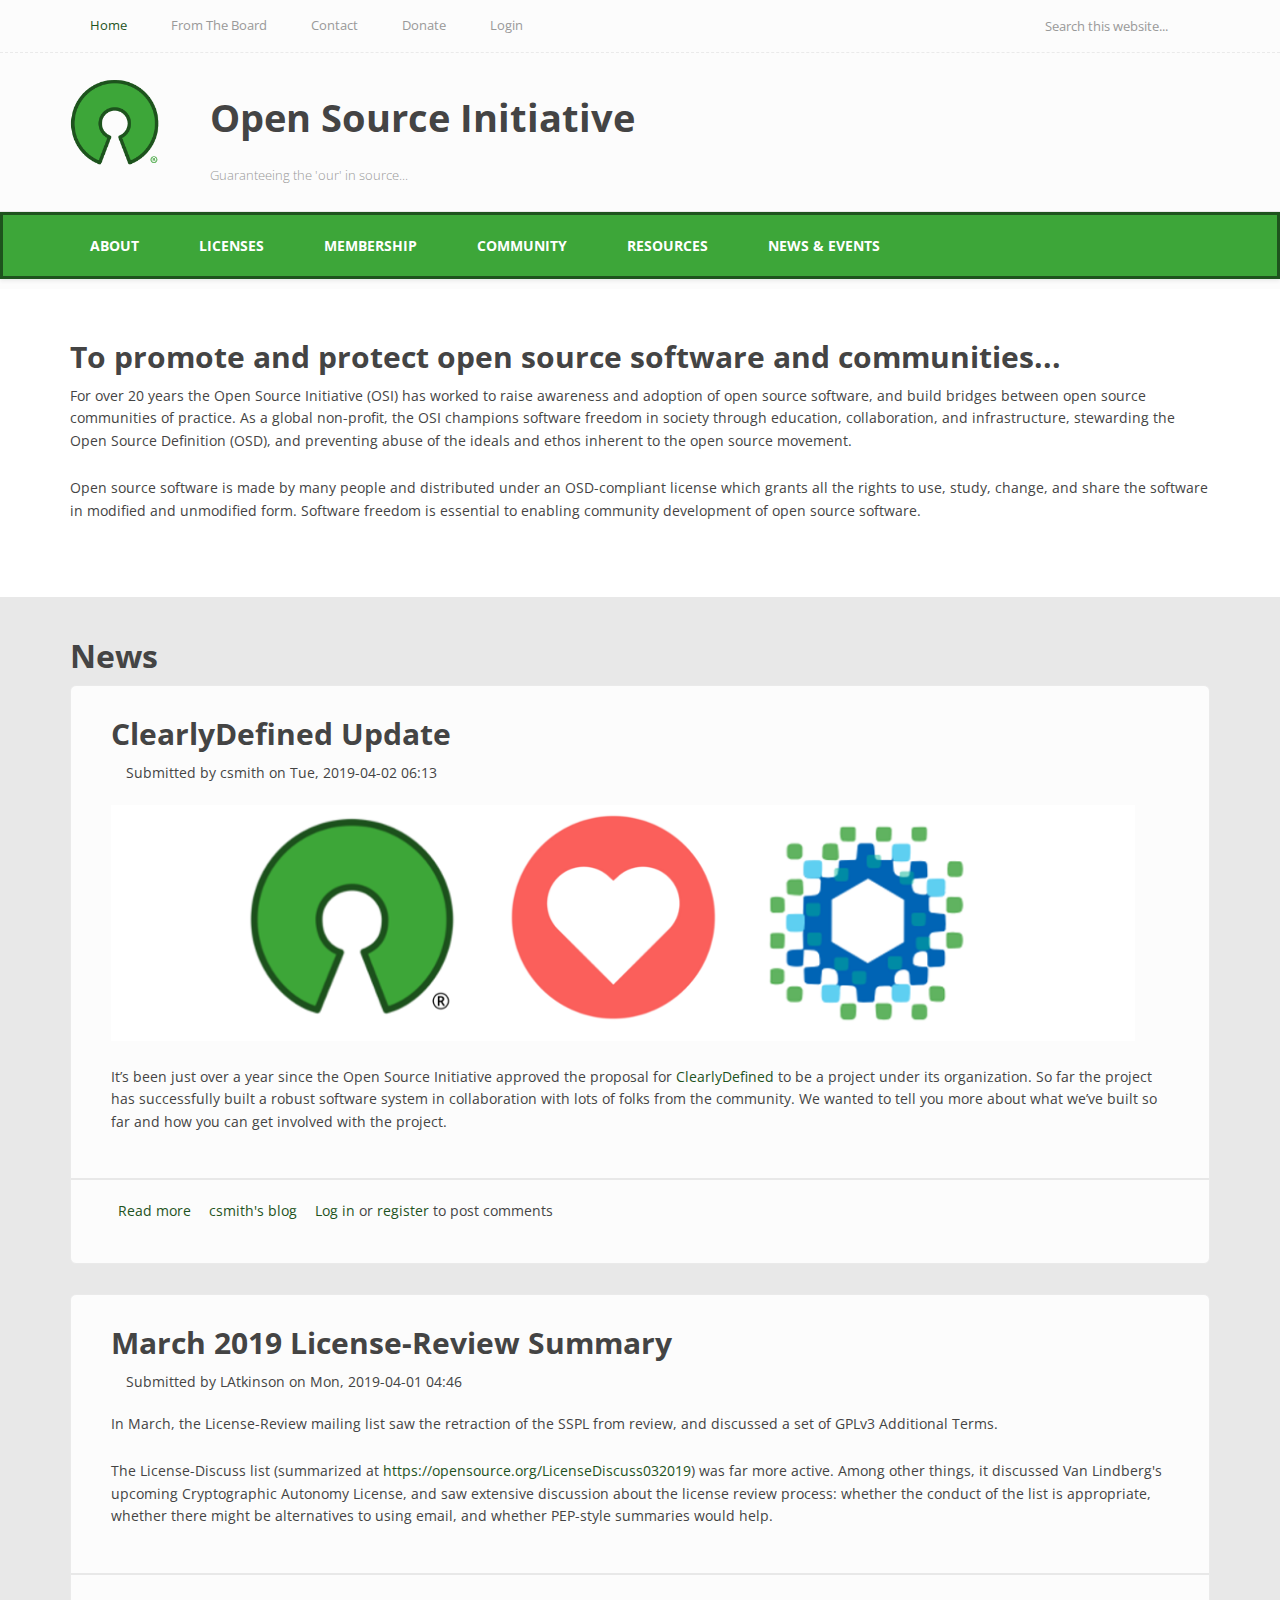
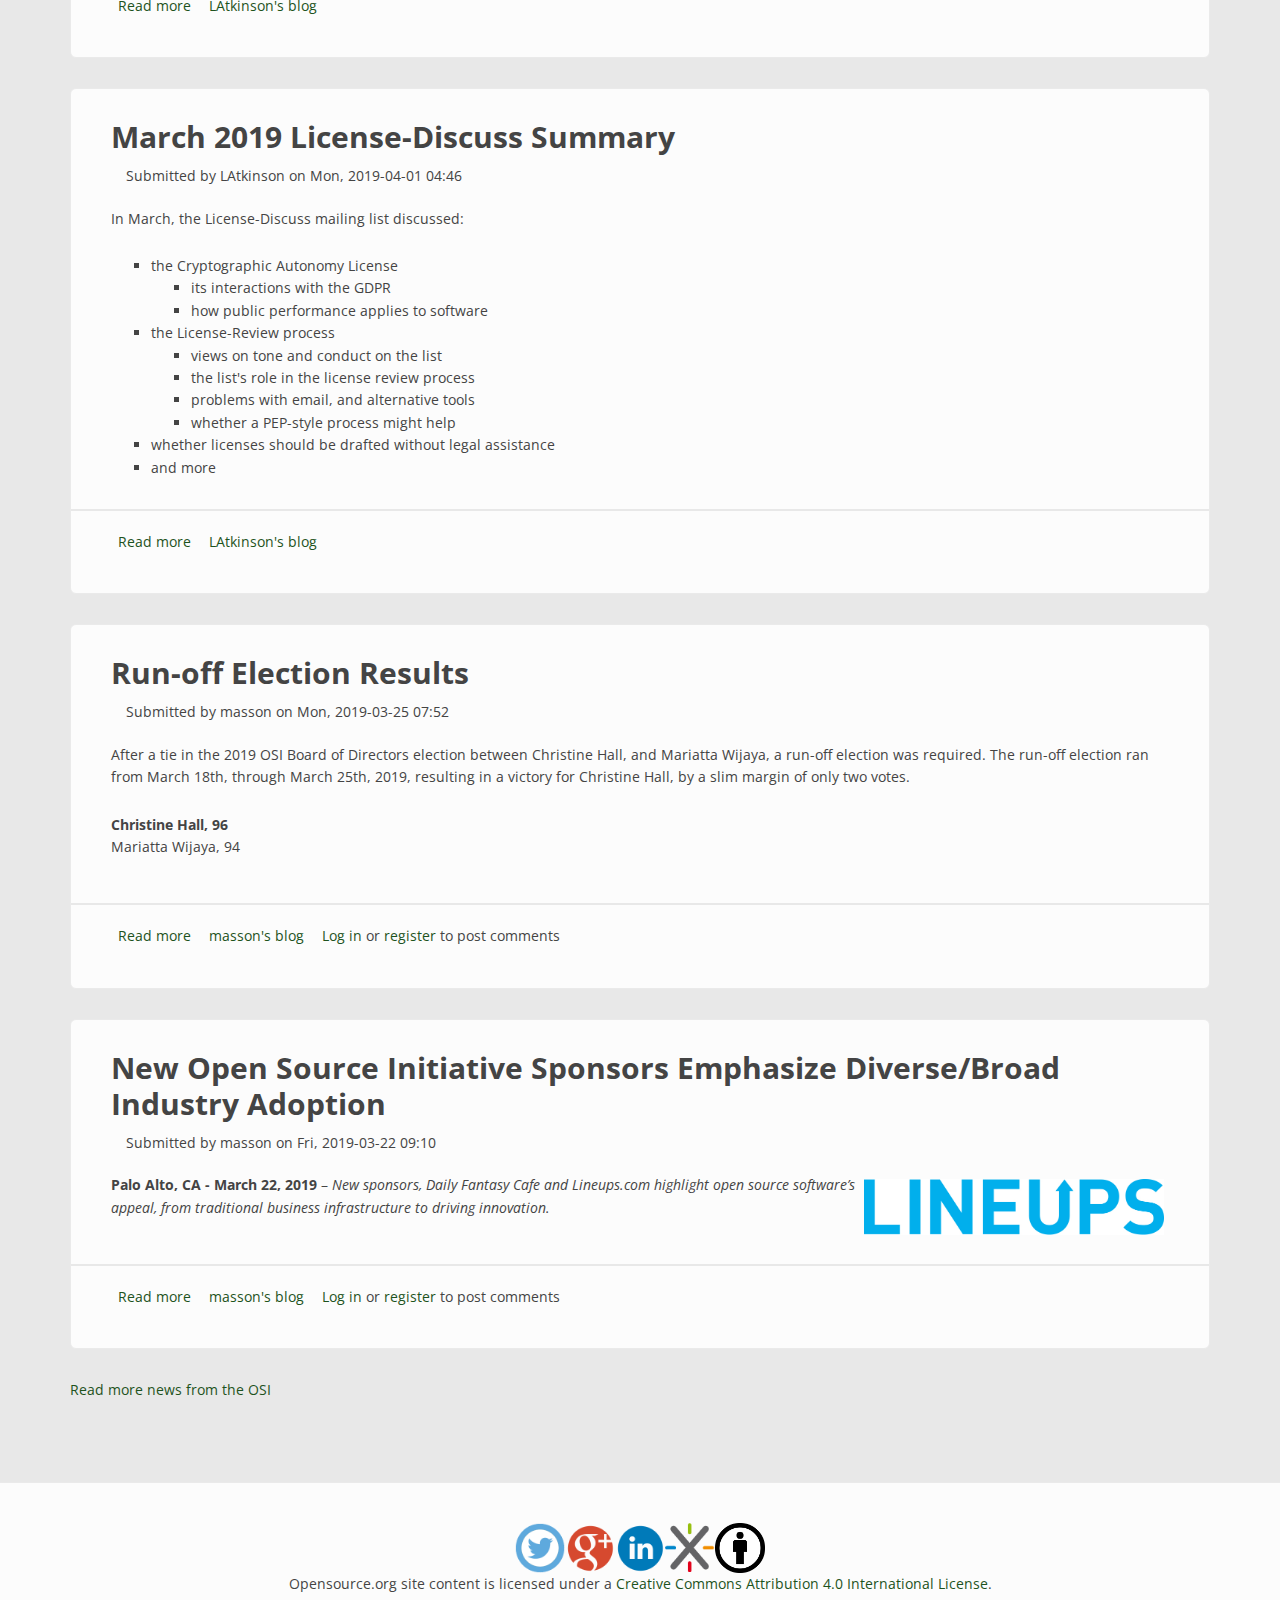
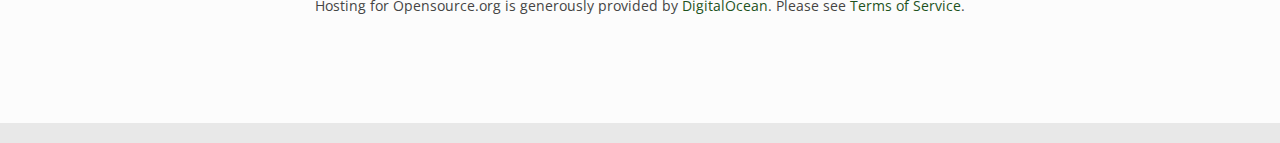
==== commit ebe5fac6: "index added" ====
--- a/website/index.html
+++ b/website/index.html
@@ -1,3054 +1,539 @@
 <!DOCTYPE html>
-<html class="supports-js supports-cssanimations supports-placeholder supports-pointerevents wf-roboto-n4-active wf-roboto-n5-active wf-roboto-n7-active wf-roboto-i4-active wf-roboto-i7-active wf-active d-other offscreen-use-translate" lang="en"><head class="at-element-marker">
-<meta http-equiv="content-type" content="text/html; charset=UTF-8">
-
-    
-    
-<link rel="stylesheet" href="index_files/clientlib-boq.css" type="text/css">
-
-
-
-
-    
-
-    
-
-
-    <meta charset="utf-8">
-    <meta http-equiv="X-UA-Compatible" content="IE=edge">
-    <meta name="format-detection" content="telephone=no">
-    <meta name="theme-color" content="#FFF">
-    <meta name="msapplication-TileColor" content="#000">
-    <meta name="msapplication-TileImage" content="/etc/designs/boq/clientlib-site/assets/img/icons/metro-tile.png">
-    
-
-    <link rel="apple-touch-icon-precomposed" href="https://www.boq.com.au/etc/designs/boq/clientlib-site/assets/img/icons/apple-touch-icon.png">
-    <link rel="shortcut icon" href="https://www.boq.com.au/etc/designs/boq/clientlib-site/assets/img/icons/favicon.ico">
-    
-    <meta name="twitter:card" content="summary">
-    <meta name="twitter:site">
-    <meta name="twitter:title" content="BOQ Personal Banking | Bank accounts, credit cards, home loans | Bank of Queensland">
-    <meta name="twitter:description" content="Bank of Queensland">
-    
-    <meta property="og:type" content="Article">
-    
-        <meta property="og:url" content="https://www.boq.com.au:443/personal.html">
-    
-    
-    
-    <meta property="og:title" content="BOQ Personal Banking | Bank accounts, credit cards, home loans | Bank of Queensland">
-    <meta property="og:description" content="Find your next banking solution at BOQ, including bank accounts, credit cards, home loans, personal loans, savings and investments and insurance.">
-    
-    
-        <title>BOQ Personal Banking | Bank accounts, credit cards, home loans | BOQ</title>
-    
-    
-    
-    
-
-    
-    
-        <meta name="description" content="Find your next banking solution at BOQ, including bank accounts, credit cards, home loans, personal loans, savings and investments and insurance.">
-    
-    
-    
-    <link rel="canonical" href="https://www.boq.com.au/personal">
-    
-        <meta name="robots" content="summary">
-    
-    
-        <meta name="DCTERMS.creator " scheme="AGLSTERMS.AglsAgent" content="corporateName=BOQ">
-    
-    
-        <meta name="DCTERMS.title" content="Personal">
-    
-    
-        <meta name="DCTERMS.modified" scheme="DCTERMS.ISO8601" content="2019-03-27">
-    
-    
-    
-        <meta name="DCTERMS.created" scheme="DCTERMS.ISO8601" content="2019-03-27">
-    
-    
-    
-    
-    
-    
-    
-    
-    
-        <meta name="jump_key" content="61">
-    
-    
-	
-		<meta name="google-site-verification" content="cuMUUcE4LIg2X0s1RBXaOsAbTOuGph-pgxZWVSF_iaw">
+<html dir="ltr" class="js" lang="en"><head profile="http://www.w3.org/1999/xhtml/vocab">
+  <meta http-equiv="Content-Type" content="text/html; charset=UTF-8">
+<meta name="Generator" content="Drupal 7 (http://drupal.org)">
+<meta name="MobileOptimized" content="width">
+<meta name="HandheldFriendly" content="true">
+<meta name="viewport" content="width=device-width, initial-scale=1">
+<link rel="shortcut icon" href="https://opensource.org/files/osi_favicon.png" type="image/png">
+  <title>News | Open Source Initiative</title>
+  <link type="text/css" rel="stylesheet" href="index_files/css_xE-rWrJf-fncB6ztZfd2huxqgxu4WO-qwma6Xer30m4.css" media="all">
+<link type="text/css" rel="stylesheet" href="index_files/css_gh8wMJiOGewsPCJRDYXmqv3eEGGGSn0O_fqsi_9a-LY.css" media="all">
+<link type="text/css" rel="stylesheet" href="index_files/css_EruGCc__QsuM9K4NdxwF3NwWgtXosg52qmC38fG9-a0.css" media="all">
+<link type="text/css" rel="stylesheet" href="index_files/extras.css" media="all">
+<link type="text/css" rel="stylesheet" href="index_files/bootstrap.css" media="all">
+<link type="text/css" rel="stylesheet" href="index_files/css_KGZcOm3i1wmtbgZsjo-3V9FM4wZ-5UDcpJ7Vfzmt45E.css" media="all">
+<link type="text/css" rel="stylesheet" href="index_files/css_Z85o_fDuAcgyt5jI9ehvMnZ-0-O1_q9-h-qidsPmVbM.css" media="all">
+
+<!--[if (lt IE 9)]>
+<link type="text/css" rel="stylesheet" href="https://opensource.org/sites/all/themes/bootstrap-business/css/ie8.css?ppe0ik" media="all" />
+<![endif]-->
+
+    
+  <!-- HTML5 element support for IE6-8 -->
+  <!--[if lt IE 9]>
+    <script src="//html5shiv.googlecode.com/svn/trunk/html5.js"></script>
+  <![endif]-->
+  <script type="text/javascript" src="index_files/jquery-1.js"></script>
+<script type="text/javascript">
+<!--//--><![CDATA[//><!--
+window.jQuery || document.write("<script src='/sites/all/modules/jquery_update/replace/jquery/1.10/jquery.min.js'>\x3C/script>")
+//--><!]]>
+</script>
+<script type="text/javascript" src="index_files/js_vSmhpx_T-AShyt_WMW5_TcwwxJP1imoVOa8jvwL_mxE.js"></script>
+<script type="text/javascript" src="index_files/bootstrap.js"></script>
+<script type="text/javascript">
+<!--//--><![CDATA[//><!--
+jQuery(document).ready(function($) { 
+		$(window).scroll(function() {
+			if($(this).scrollTop() != 0) {
+				$("#toTop").fadeIn();	
+			} else {
+				$("#toTop").fadeOut();
+			}
+		});
 		
-
-    <title>BOQ Personal Banking | Bank accounts, credit cards, home loans</title>
-    <!--[if lt IE 9]>
-    <link rel="stylesheet" href="/etc/designs/boq/clientlib-site/assets/css/style.ie.static.css"/>
-    <![endif]-->
-    <!--[if IE 9]>
-    <meta name="viewport" content="width=device-width,initial-scale=1"/>
-    <link rel="stylesheet" href="/etc/designs/boq/clientlib-site/assets/css/style.ie.css"/>
-    <![endif]-->
-    <!--[if gt IE 9]><!-->
-    <meta name="viewport" content="width=device-width,initial-scale=1">
-    
-    
-    
-    
-    	<link rel="stylesheet" href="index_files/style.css">
-    
-    
-    <!--<![endif]-->
-    <script type="text/javascript" id="AVANSERcore" src="index_files/6582-1.html"></script><script src="index_files/webfont.js"></script><script src="index_files/head.js"></script>
-    
-<script type="text/javascript">  
-	var digitalData = {
-		"page" : {
-			"pageInfo" : {
-				"pageID": "2824", 
-                "pageName": "Personal",
-                "pageUrl" : window.location.href,
-                "publishedDate": "05/04/2019 14:51:50",
-				"updatedDate" : "27/03/2019 12:45:09",
-                "brand": "BOQ",
-                "generator":"AEM", 
-                "domain":"Public Website",
-                "sysEnv": "Desktop"
-			},
-			"category" : {
-				"primaryCategory": "Personal",
-				"subCategory1": "",
-				"subCategory2": "",
-				"subCategory3": "",
-				"pageType" : "Home"
-			},
-			"productInfo" : {
-				"productName" : "",
-				"productCategory" : ""
-			}
-		},
-		"user" : {
-			"profileInfo" : {
-				"userType" : "New Lead",
-				"userID" : ""
-			}
-		},
-		"version" : "1.0",
-		"events" : []
-	};
-</script> 
-
-    
-    <!--[if lt IE 9]>
-    <script src="//ajax.googleapis.com/ajax/libs/jquery/1.11.3/jquery.min.js"></script>
-    <script>window.jQuery || document.write('<script src="/etc/designs/boq/clientlib-site/assets/js/libs/jquery-1.11.3.js"><\/script>')</script>
-    <![endif]-->
-    <!--[if gte IE 9]><!-->
-    <script src="index_files/jquery.js"></script>
-    <script>window.jQuery || document.write('<script src="/etc/designs/boq/clientlib-site/assets/js/libs/jquery-2.1.4.js"><\/script>')</script>
-    <!--<![endif]-->
-	<link rel="stylesheet" href="index_files/css.css" media="all"><script src="index_files/satelliteLib-3fc3c3bb2e41cae7282b0b1916c221dc157b0076.js"></script><script src="index_files/mbox-contents-4ba276a16d59fc4a6851f46bd313ef372b007265.js"></script><script src="index_files/analytics.js"></script><script src="index_files/s-code-contents-43a5c908ec735ae17cd75f5342bbb1b70e9dec91.js"></script><style id="at-makers-style" class="at-flicker-control">
-.mboxDefault {visibility:hidden;}
-</style><script src="index_files/satellite-5acdaa3f64746d6a73002c08.js"></script>
-    <script type="text/javascript">
-        if ( !window.CQ_Analytics ) {
-            window.CQ_Analytics = {};
-        }
-        if ( !CQ_Analytics.TestTarget ) {
-            CQ_Analytics.TestTarget = {};
-        }
-        CQ_Analytics.TestTarget.clientCode = '';
-    </script>
-
-    <!--script type="text/javascript" src="/etc/clientlibs/foundation/testandtarget/testandtarget.js"></script-->
-    <!--script type="text/javascript" src="/etc/clientlibs/foundation/testandtarget/init.js"></script-->
-<script src="index_files/satellite-5b68f92a64746d189700140d.js"></script><script src="index_files/satellite-5a29f84764746d378b007e9a.js"></script><script src="index_files/satellite-5a17bbd664746d2eb800dc9c.js"></script><script src="index_files/satellite-5a13b0d964746d54a700a2e1.js"></script><script src="index_files/satellite-5a13b01064746d2eb800bc8e.js"></script><script src="index_files/satellite-5a13a6e164746d35110000cf.js"></script><script src="index_files/satellite-5a16275f64746d1efb005733.js"></script><script src="index_files/satellite-5a13b29364746d1efb00432e.js"></script><script src="index_files/satellite-5a1e163364746d378b001b89.js"></script><script src="index_files/satellite-5a1cf78264746d153d00de18.js"></script><script src="index_files/satellite-5a13b09364746d2eb800bca4.js"></script><script src="index_files/satellite-5a13a97b64746d703900af15.js"></script><script src="index_files/satellite-5a13b04964746d2eb800bc99.js"></script><script src="index_files/satellite-5a13aa2564746d1537009fc1.js"></script><script src="index_files/satellite-5a1511dd64746d153d00bbc3.js"></script><script src="index_files/satellite-5a25d3ab64746d3511007482.js"></script><script src="index_files/satellite-5a13b13264746d54a700a2ec.js"></script><script src="index_files/satellite-5b874ad964746d4e96005614.js"></script><script src="index_files/satellite-5a13b18564746d54a700a2f7.js"></script></head>
-    <body>
-<noscript>
-    <div class="page-warning">
-        <div class="l-padding">Please enable JavaScript in order to get the best experience when using this site.</div>
-    </div>
-</noscript>
-<!--[if lte IE 8]>
-<div class="page-warning">
-    <div class="l-padding">We've noticed that you're using an unsupported version of Internet Explorer. For the best
-        experience please <a href="http://windows.microsoft.com/en-au/internet-explorer/download-ie" target="_blank"
-                             rel="nofollow">upgrade</a> or <a href="http://browsehappy.com/" target="_blank"
-                                                              rel="nofollow">use another browser</a>.
-    </div>
-</div>
-<![endif]-->
-<!-- START .accessibility-links - NOTE: these will change per template as not all areas will be on the page at once -->
-<ul id="top" class="accessibility-links" tabindex="-1">
-    <li><a href="#nav">Jump to main navigation</a></li>
-    <li><a href="#main">Jump to main content</a></li>
-</ul>
-<!-- END .accessibility-links -->
-<div class="page-wrap-outer">
-    <div class="page-wrap">
-        <!-- START .global-header -->
-        <header class="global-header">
-        
-        	
-<div class="header-ribbon">
-	<div class="l-padding">
-		<ul>
-
-			
-			<li><a href="https://www.boq.com.au/About-us">About BOQ</a></li>
-			
-			
-			
-			<li><a href="https://www.boq.com.au/Shareholder-centre">Shareholder Centre</a></li>
-			
-			
-			
-			<li><a href="https://www.boq.com.au/contact-us">Contact BOQ</a></li>
-			
-			
-			
-			<li><a href="https://www.boq.com.au/help-and-support/find-a-branch">Find a branch or ATM</a></li>
-			
-
-		</ul>
+		$("#toTop").click(function() {
+			$("body,html").animate({scrollTop:0},800);
+		});	
 		
-		
-		<span><a href="https://www.boq.com.au/BSB">BSB 124-001</a></span>
-		
-	</div>
-</div>  
-       	
-          <div class="l-padding">
-            <button class="nav-toggle js-offscreen-toggle" type="button" role="button" aria-label="Toggle navigation" data-offscreen-id="nav" aria-expanded="false">
-              <span class="lines"></span>
-              <span class="vh">Toggle navigation</span>
-            </button>
+		});
+//--><!]]>
+</script>
+<script type="text/javascript" src="index_files/js_ruOYJN6FkJU2O5L1dAKVnDloSn5R6LjnLW88zFxS1Uw.js"></script>
+<script type="text/javascript" src="index_files/js_JQHTvV_SkyFlN3f2BnQwnusF-eI6tkX8wrKAk2siiZU.js"></script>
+<script type="text/javascript">
+<!--//--><![CDATA[//><!--
+jQuery.extend(Drupal.settings, {"basePath":"\/","pathPrefix":"","ajaxPageState":{"theme":"bootstrap_business","theme_token":"P7fn0oVCTOLxr-Qw0iwDMS5w6zMfwnAu_Aq0eNzATHk","js":{"\/\/code.jquery.com\/jquery-1.10.2.min.js":1,"0":1,"misc\/jquery.once.js":1,"misc\/drupal.js":1,"\/\/maxcdn.bootstrapcdn.com\/bootstrap\/3.2.0\/js\/bootstrap.min.js":1,"1":1,"sites\/all\/libraries\/superfish\/jquery.hoverIntent.minified.js":1,"sites\/all\/libraries\/superfish\/sftouchscreen.js":1,"sites\/all\/libraries\/superfish\/sfsmallscreen.js":1,"sites\/all\/libraries\/superfish\/supposition.js":1,"sites\/all\/libraries\/superfish\/superfish.js":1,"sites\/all\/libraries\/superfish\/supersubs.js":1,"sites\/all\/modules\/superfish\/superfish.js":1,"sites\/all\/themes\/bootstrap-business\/js\/jquery.browser.min.js":1},"css":{"modules\/system\/system.base.css":1,"modules\/system\/system.menus.css":1,"modules\/system\/system.messages.css":1,"modules\/system\/system.theme.css":1,"modules\/aggregator\/aggregator.css":1,"modules\/comment\/comment.css":1,"modules\/field\/theme\/field.css":1,"modules\/node\/node.css":1,"modules\/search\/search.css":1,"modules\/user\/user.css":1,"sites\/all\/modules\/views\/css\/views.css":1,"sites\/all\/modules\/ckeditor\/css\/ckeditor.css":1,"sites\/all\/modules\/ctools\/css\/ctools.css":1,"sites\/all\/modules\/civicrm\/css\/crm-i.css":1,"sites\/all\/modules\/civicrm\/css\/civicrm.css":1,"https:\/\/opensource.org\/sites\/all\/civicustom\/extras.css?r=NkE9s":1,"\/\/maxcdn.bootstrapcdn.com\/bootstrap\/3.2.0\/css\/bootstrap.min.css":1,"sites\/all\/libraries\/superfish\/css\/superfish.css":1,"sites\/all\/themes\/bootstrap-business\/css\/style.css":1,"sites\/all\/themes\/bootstrap-business\/color\/colors.css":1,"sites\/all\/themes\/bootstrap-business\/css\/local.css":1,"sites\/all\/themes\/bootstrap-business\/css\/ie8.css":1}},"urlIsAjaxTrusted":{"\/":true},"superfish":{"1":{"id":"1","sf":{"animation":{"opacity":"show","height":"show"},"speed":"\u0027fast\u0027","autoArrows":false,"dropShadows":true,"disableHI":false},"plugins":{"touchscreen":{"mode":"window_width"},"smallscreen":{"mode":"window_width","addSelected":false,"menuClasses":false,"hyperlinkClasses":false,"title":"Navigation"},"supposition":true,"bgiframe":false,"supersubs":{"minWidth":"12","maxWidth":"27","extraWidth":1}}}}});
+//--><!]]>
+</script>
+</head>
+<body class="html front not-logged-in no-sidebars page-home">
+  <div id="skip-link">
+    <a href="#main-content" class="element-invisible element-focusable">Skip to main content</a>
+  </div>
+    <div id="toTop"><span class="glyphicon glyphicon-chevron-up"></span></div>
+
+
+
+<!-- #header-top -->
+<div id="header-top" class="clearfix">
+    <div class="container">
+
+        <!-- #header-top-inside -->
+        <div id="header-top-inside" class="clearfix">
+            <div class="row">
             
-            
-
-        	
-    <div class="logo">
-        <a href="https://www.boq.com.au/personal">
-            <img src="index_files/boq-logo2.png" alt="BOQ" width="80">
-            </a>
-    </div>
-
-
-        
-            <button class="link-icon search-toggle js-popover-toggle" type="button" role="button" aria-label="Toggle search" data-popover-id="global-search">
-              <span class="icon svg-search-primary" style="background-image: none;"><svg xmlns="http://www.w3.org/2000/svg" viewBox="0 0 19.97 19.97"><title fill="#1b75bc">search.colors-black-white-primary</title><path d="M20 18.54l-5.47-5.47A8.1 8.1 0 0 0 8.11 0a8.11 8.11 0 0 0-5.73 13.84 8.09 8.09 0 0 0 10.7.67L18.54 20zM8.11 14.19a6.08 6.08 0 0 1-4.3-10.38 6.08 6.08 0 1 1 8.6 8.6 6 6 0 0 1-4.3 1.78z" data-name="Layer 1" fill="#1b75bc"></path></svg></span>
-              <span class="icon svg-close-grey" style="background-image: none;"><svg xmlns="http://www.w3.org/2000/svg" viewBox="0 0 20 20"><title fill="#a5acb4">dd-svgs</title><path fill-rule="evenodd" d="M18.01 3.59l-1.6-1.6L10 8.4 3.59 1.99l-1.6 1.6L8.4 10l-6.41 6.41 1.6 1.6L10 11.6l6.41 6.41 1.6-1.6L11.6 10l6.41-6.41z" fill="#a5acb4"></path></svg></span>
-              <span>Search</span>
-            </button>
-            
-                <a href="http://ib.boq.mobi/" class="icon-button login">Login</a>
-            
-            <!-- START .nav-onscreen -->
-            <nav class="nav-onscreen js-onscreen">
-	              <ul class="nav cf">
-	                <li class="is-active-parent nav-item" id="dropdown-nav-0-item-0">
-	                    <a href="https://www.boq.com.au/personal" class="nav-item-title" aria-expanded="false">Personal</a>
-	                    <div class="dropdown" style="visibility: hidden;">
-	                        <div class="l-padding">
-	                            <ul data-heights-type="nav-onscreen">
-	                                <li class="has-children" style="height: 289px;">
-	                                    <a href="https://www.boq.com.au/personal/banking" class="subnav-item-title nav-lvl2">Banking</a>
-	                                    <ul>
-	                                        <li>
-	                                            <a href="https://www.boq.com.au/personal/banking/savings-and-term-deposits" class="subnav-item-title nav-lvl3">Savings and Term Deposits </a>
-	                                        </li>
-	                                    
-	                                        <li>
-	                                            <a href="https://www.boq.com.au/personal/banking/transaction-accounts" class="subnav-item-title nav-lvl3">Transaction Accounts</a>
-	                                        </li>
-	                                    
-	                                        <li>
-	                                            <a href="https://www.boq.com.au/personal/banking/online-banking" class="subnav-item-title nav-lvl3">Online Banking</a>
-	                                        </li>
-	                                    
-	                                        <li>
-	                                            <a href="https://www.boq.com.au/personal/banking/boq-atms" class="subnav-item-title nav-lvl3">BOQ ATMs</a>
-	                                        </li>
-	                                    
-	                                        <li>
-	                                            <a href="https://www.boq.com.au/personal/banking/todays-interest-rates" class="subnav-item-title nav-lvl3">Today's Interest Rates</a>
-	                                        </li>
-	                                    
-	                                        <li>
-	                                            <a href="https://www.boq.com.au/personal/banking/private-bank" class="subnav-item-title nav-lvl3">Private Bank</a>
-	                                        </li>
-	                                    </ul>
-	                                </li>
-	                            
-	                                <li class="has-children" style="height: 289px;">
-	                                    <a href="https://www.boq.com.au/personal/credit-cards" class="subnav-item-title nav-lvl2">Credit Cards</a>
-	                                    <ul>
-	                                        <li>
-	                                            <a href="https://www.boq.com.au/personal/credit-cards/platinum-rewards-credit-card" class="subnav-item-title nav-lvl3">Platinum Visa Credit Card</a>
-	                                        </li>
-	                                    
-	                                        <li>
-	                                            <a href="https://www.boq.com.au/personal/credit-cards/blue-rewards-credit-card" class="subnav-item-title nav-lvl3">Blue Visa Credit Card</a>
-	                                        </li>
-	                                    
-	                                        <li>
-	                                            <a href="https://www.boq.com.au/personal/credit-cards/low-rate-credit-card" class="subnav-item-title nav-lvl3">Low Rate Visa Credit Card </a>
-	                                        </li>
-	                                    
-	                                        <li>
-	                                            <a href="https://www.boq.com.au/personal/credit-cards/rewards-points" class="subnav-item-title nav-lvl3">Rewards Points</a>
-	                                        </li>
-	                                    
-	                                        <li>
-	                                            <a href="https://www.boq.com.au/personal/credit-cards/manage-my-credit-card-application" class="subnav-item-title nav-lvl3">Manage My Credit Card Application</a>
-	                                        </li>
-	                                    
-	                                        <li>
-	                                            <a href="https://www.boq.com.au/personal/credit-cards/credit-card-selector-tool" class="subnav-item-title nav-lvl3">Credit Card Selector Tool</a>
-	                                        </li>
-	                                    </ul>
-	                                </li>
-	                            
-	                                <li class="has-children" style="height: 289px;">
-	                                    <a href="https://www.boq.com.au/personal/home-loans" class="subnav-item-title nav-lvl2">Home Loans</a>
-	                                    <ul>
-	                                        <li>
-	                                            <a href="https://www.boq.com.au/personal/home-loans/home-loan-interest-rates" class="subnav-item-title nav-lvl3">Home Loan Interest Rates</a>
-	                                        </li>
-	                                    
-	                                        <li>
-	                                            <a href="https://www.boq.com.au/personal/home-loans/compare-our-home-loans" class="subnav-item-title nav-lvl3">Compare Home Loan Rates</a>
-	                                        </li>
-	                                    
-	                                        <li>
-	                                            <a href="https://www.boq.com.au/personal/home-loans/home-loan-calculators" class="subnav-item-title nav-lvl3">Home Loan Calculators</a>
-	                                        </li>
-	                                    
-	                                        <li>
-	                                            <a href="https://www.boq.com.au/personal/home-loans/fixed-rate-home-loan" class="subnav-item-title nav-lvl3">Fixed Rate Home Loan</a>
-	                                        </li>
-	                                    
-	                                        <li>
-	                                            <a href="https://www.boq.com.au/personal/home-loans/economy-home-loan" class="subnav-item-title nav-lvl3">Economy Variable Home Loan</a>
-	                                        </li>
-	                                    </ul>
-	                                </li>
-	                            
-	                                <li class="has-children" style="height: 289px;">
-	                                    <a href="https://www.boq.com.au/personal/personal-and-car-loans" class="subnav-item-title nav-lvl2">Personal and Car Loans</a>
-	                                    <ul>
-	                                        <li>
-	                                            <a href="https://www.boq.com.au/personal/personal-and-car-loans/personal-loan" class="subnav-item-title nav-lvl3">Personal Loan</a>
-	                                        </li>
-	                                    
-	                                        <li>
-	                                            <a href="https://www.boq.com.au/personal/personal-and-car-loans/personal-overdraft" class="subnav-item-title nav-lvl3">Personal Overdraft</a>
-	                                        </li>
-	                                    
-	                                        <li>
-	                                            <a href="https://www.boq.com.au/personal/personal-and-car-loans/car-loans" class="subnav-item-title nav-lvl3">Car Loans</a>
-	                                        </li>
-	                                    </ul>
-	                                </li>
-	                            
-	                                <li class="has-children" style="height: 227px;">
-	                                    <a href="https://www.boq.com.au/personal/insurance" class="subnav-item-title nav-lvl2">Insurance</a>
-	                                    <ul>
-	                                        <li>
-	                                            <a href="https://www.boq.com.au/personal/insurance/travel-insurance" class="subnav-item-title nav-lvl3">Travel Insurance </a>
-	                                        </li>
-	                                    
-	                                        <li>
-	                                            <a href="https://www.boq.com.au/personal/insurance/home-and-contents-insurance" class="subnav-item-title nav-lvl3">Home and Contents Insurance</a>
-	                                        </li>
-	                                    
-	                                        <li>
-	                                            <a href="https://www.boq.com.au/personal/insurance/car-insurance" class="subnav-item-title nav-lvl3">Car Insurance </a>
-	                                        </li>
-	                                    
-	                                        <li>
-	                                            <a href="https://www.boq.com.au/personal/insurance/mortgage-protection-insurance" class="subnav-item-title nav-lvl3">Mortgage Protection Insurance</a>
-	                                        </li>
-	                                    </ul>
-	                                </li>
-	                            
-	                                <li class="has-children" style="height: 227px;">
-	                                    <a href="https://www.boq.com.au/personal/travel" class="subnav-item-title nav-lvl2">Travel</a>
-	                                    <ul>
-	                                        <li>
-	                                            <a href="https://www.boq.com.au/personal/travel/currency-exchange" class="subnav-item-title nav-lvl3">Currency Exchange</a>
-	                                        </li>
-	                                    
-	                                        <li>
-	                                            <a href="https://www.boq.com.au/personal/travel/travel-money-rates" class="subnav-item-title nav-lvl3">Exchange Rates</a>
-	                                        </li>
-	                                    
-	                                        <li>
-	                                            <a href="https://www.boq.com.au/personal/travel/cash-passport-card" class="subnav-item-title nav-lvl3">Cash Passport Platinum Mastercard</a>
-	                                        </li>
-	                                    
-	                                        <li>
-	                                            <a href="https://www.boq.com.au/personal/travel/Travel-money-calculator" class="subnav-item-title nav-lvl3">Travel Money Calculator</a>
-	                                        </li>
-	                                    </ul>
-	                                </li>
-	                            
-	                                <li class="has-children" style="height: 227px;">
-	                                    <a href="https://www.boq.com.au/personal/investing-and-superannuation" class="subnav-item-title nav-lvl2">Investing and Superannuation</a>
-	                                    <ul>
-	                                        <li>
-	                                            <a href="https://www.boq.com.au/personal/investing-and-superannuation/boq-online-share-trading" class="subnav-item-title nav-lvl3">BOQ Online Share Trading </a>
-	                                        </li>
-	                                    
-	                                        <li>
-	                                            <a href="https://www.boq.com.au/personal/investing-and-superannuation/self-managed-super-funds" class="subnav-item-title nav-lvl3">Self Managed Super Funds</a>
-	                                        </li>
-	                                    </ul>
-	                                </li>
-	                            
-	                                <li class="has-children" style="height: 227px;">
-	                                    <a href="https://www.boq.com.au/personal/tools-and-calculators" class="subnav-item-title nav-lvl2">Tools and Calculators </a>
-	                                    <ul>
-	                                        <li>
-	                                            <a href="https://www.boq.com.au/personal/tools-and-calculators/borrowing-power-calculator" class="subnav-item-title nav-lvl3">Borrowing Power Calculator</a>
-	                                        </li>
-	                                    
-	                                        <li>
-	                                            <a href="https://www.boq.com.au/personal/tools-and-calculators/loan-repayment-calculator" class="subnav-item-title nav-lvl3">Loan Repayments Calculator</a>
-	                                        </li>
-	                                    
-	                                        <li>
-	                                            <a href="https://www.boq.com.au/personal/tools-and-calculators/stamp-duty-calculator" class="subnav-item-title nav-lvl3">Stamp Duty Calculator</a>
-	                                        </li>
-	                                    
-	                                        <li>
-	                                            <a href="https://www.boq.com.au/personal/tools-and-calculators/exchange-rate-calculator" class="subnav-item-title nav-lvl3">Exchange Rate Calculator</a>
-	                                        </li>
-	                                    </ul>
-	                                </li>
-	                            </ul>
-	                        </div>
-	                    </div>
-	                </li>
-	            
-	                <li class=" nav-item" id="dropdown-nav-0-item-1">
-	                    <a href="https://www.boq.com.au/business" class="nav-item-title" aria-expanded="false">Business</a>
-	                    <div class="dropdown" style="visibility: hidden;">
-	                        <div class="l-padding">
-	                            <ul data-heights-type="nav-onscreen">
-	                                <li class="has-children" style="height: 206px;">
-	                                    <a href="https://www.boq.com.au/business/small-business" class="subnav-item-title nav-lvl2">Small Business</a>
-	                                    <ul>
-	                                        <li>
-	                                            <a href="https://www.boq.com.au/business/small-business/opening-a-small-business" class="subnav-item-title nav-lvl3">Opening a Small Business</a>
-	                                        </li>
-	                                    
-	                                        <li>
-	                                            <a href="https://www.boq.com.au/business/small-business/managing-a-small-business" class="subnav-item-title nav-lvl3">Managing a Small Business</a>
-	                                        </li>
-	                                    
-	                                        <li>
-	                                            <a href="https://www.boq.com.au/business/small-business/growing-a-small-business" class="subnav-item-title nav-lvl3">Growing a Small Business</a>
-	                                        </li>
-	                                    
-	                                        <li>
-	                                            <a href="https://www.boq.com.au/business/small-business/online-banking-business" class="subnav-item-title nav-lvl3">Business Online Banking</a>
-	                                        </li>
-	                                    </ul>
-	                                </li>
-	                            
-	                                <li class="has-children" style="height: 206px;">
-	                                    <a href="https://www.boq.com.au/business/industry-specialists" class="subnav-item-title nav-lvl2">Industry Specialists</a>
-	                                    <ul>
-	                                        <li>
-	                                            <a href="https://www.boq.com.au/business/industry-specialists/agribusiness" class="subnav-item-title nav-lvl3">Agribusiness</a>
-	                                        </li>
-	                                    
-	                                        <li>
-	                                            <a href="https://www.boq.com.au/business/industry-specialists/corporate-and-property" class="subnav-item-title nav-lvl3">Corporate and Property</a>
-	                                        </li>
-	                                    
-	                                        <li>
-	                                            <a href="https://www.boq.com.au/business/industry-specialists/health-care" class="subnav-item-title nav-lvl3">Health Care</a>
-	                                        </li>
-	                                    </ul>
-	                                </li>
-	                            
-	                                <li class="has-children" style="height: 206px;">
-	                                    <a href="https://www.boq.com.au/business/business-bank-accounts" class="subnav-item-title nav-lvl2">Business Bank Accounts</a>
-	                                    <ul>
-	                                        <li>
-	                                            <a href="https://www.boq.com.au/business/business-bank-accounts/transaction-accounts" class="subnav-item-title nav-lvl3">Transaction Accounts</a>
-	                                        </li>
-	                                    
-	                                        <li>
-	                                            <a href="https://www.boq.com.au/business/business-bank-accounts/savings-and-investment-accounts" class="subnav-item-title nav-lvl3">Savings and Investment Accounts</a>
-	                                        </li>
-	                                    
-	                                        <li>
-	                                            <a href="https://www.boq.com.au/business/business-bank-accounts/industry-specialist-accounts" class="subnav-item-title nav-lvl3">Industry Specialist Accounts</a>
-	                                        </li>
-	                                    
-	                                        <li>
-	                                            <a href="https://www.boq.com.au/business/business-bank-accounts/business-visa-debit-card" class="subnav-item-title nav-lvl3">Business Visa Debit Card</a>
-	                                        </li>
-	                                    </ul>
-	                                </li>
-	                            
-	                                <li class="has-children" style="height: 206px;">
-	                                    <a href="https://www.boq.com.au/business/loan-and-finance" class="subnav-item-title nav-lvl2">Loans and Finance</a>
-	                                    <ul>
-	                                        <li>
-	                                            <a href="https://www.boq.com.au/business/loan-and-finance/business-loans" class="subnav-item-title nav-lvl3">Business Loans Australia</a>
-	                                        </li>
-	                                    
-	                                        <li>
-	                                            <a href="https://www.boq.com.au/business/loan-and-finance/equipment-and-vehicle-finance" class="subnav-item-title nav-lvl3">Equipment and Vehicle Finance </a>
-	                                        </li>
-	                                    
-	                                        <li>
-	                                            <a href="https://www.boq.com.au/business/loan-and-finance/dealer-finance" class="subnav-item-title nav-lvl3">Dealer Finance</a>
-	                                        </li>
-	                                    
-	                                        <li>
-	                                            <a href="https://www.boq.com.au/business/loan-and-finance/insurance-premium-funding" class="subnav-item-title nav-lvl3">Insurance Premium Funding</a>
-	                                        </li>
-	                                    </ul>
-	                                </li>
-	                            
-	                                <li class="has-children" style="height: 248px;">
-	                                    <a href="https://www.boq.com.au/business/merchant-and-payment-products" class="subnav-item-title nav-lvl2">Merchant and Payment Products</a>
-	                                    <ul>
-	                                        <li>
-	                                            <a href="https://www.boq.com.au/business/merchant-and-payment-products/payment-solutions-and-billing" class="subnav-item-title nav-lvl3">Payment Solutions and Billing</a>
-	                                        </li>
-	                                    
-	                                        <li>
-	                                            <a href="https://www.boq.com.au/business/merchant-and-payment-products/merchant-solutions" class="subnav-item-title nav-lvl3">Merchant Solutions</a>
-	                                        </li>
-	                                    
-	                                        <li>
-	                                            <a href="https://www.boq.com.au/business/merchant-and-payment-products/current-merchant1" class="subnav-item-title nav-lvl3">Existing Merchants</a>
-	                                        </li>
-	                                    </ul>
-	                                </li>
-	                            
-	                                <li class="has-children" style="height: 248px;">
-	                                    <a href="https://www.boq.com.au/business/financial-markets-and-international-services" class="subnav-item-title nav-lvl2">Financial Markets and International Services</a>
-	                                    <ul>
-	                                        <li>
-	                                            <a href="https://www.boq.com.au/business/financial-markets-and-international-services/export-and-import-services" class="subnav-item-title nav-lvl3">Export and Import Services</a>
-	                                        </li>
-	                                    
-	                                        <li>
-	                                            <a href="https://www.boq.com.au/business/financial-markets-and-international-services/international-and-domestic-trade" class="subnav-item-title nav-lvl3">International and Domestic Trade</a>
-	                                        </li>
-	                                    
-	                                        <li>
-	                                            <a href="https://www.boq.com.au/business/financial-markets-and-international-services/foreign-exchange" class="subnav-item-title nav-lvl3">Foreign Exchange</a>
-	                                        </li>
-	                                    
-	                                        <li>
-	                                            <a href="https://www.boq.com.au/business/financial-markets-and-international-services/foreign-currency-accounts-and-deposits" class="subnav-item-title nav-lvl3">Foreign Currency Accounts and Deposits</a>
-	                                        </li>
-	                                    </ul>
-	                                </li>
-	                            
-	                                <li class="has-children" style="height: 248px;">
-	                                    <a href="https://www.boq.com.au/business/todays-business-interest-rates" class="subnav-item-title nav-lvl2">Today's Business Interest Rates </a>
-	                                    <ul>
-	                                        <li>
-	                                            <a href="https://www.boq.com.au/business/todays-business-interest-rates/farm-management-deposit-interest-rates" class="subnav-item-title nav-lvl3">Farm Management Deposit Interest Rates</a>
-	                                        </li>
-	                                    
-	                                        <li>
-	                                            <a href="https://www.boq.com.au/business/todays-business-interest-rates/business-finance-interest-rates" class="subnav-item-title nav-lvl3">Business Finance Interest Rates</a>
-	                                        </li>
-	                                    
-	                                        <li>
-	                                            <a href="https://www.boq.com.au/business/todays-business-interest-rates/term-deposit-interest-rates" class="subnav-item-title nav-lvl3">Term Deposit Interest Rates</a>
-	                                        </li>
-	                                    </ul>
-	                                </li>
-	                            
-	                                <li class="has-children" style="height: 248px;">
-	                                    <a href="https://www.boq.com.au/business/tools-and-calculators" class="subnav-item-title nav-lvl2">Tools &amp; Calculators </a>
-	                                    <ul>
-	                                        <li>
-	                                            <a href="https://www.boq.com.au/business/tools-and-calculators/international-trade-enabler" class="subnav-item-title nav-lvl3">International Trade Enabler</a>
-	                                        </li>
-	                                    
-	                                        <li>
-	                                            <a href="https://www.boq.com.au/business/tools-and-calculators/client-terminal-services" class="subnav-item-title nav-lvl3">Client Terminal Services</a>
-	                                        </li>
-	                                    </ul>
-	                                </li>
-	                            </ul>
-	                        </div>
-	                    </div>
-	                </li>
-	            
-	                <li class=" nav-item" id="dropdown-nav-0-item-2">
-	                    <a href="https://www.boq.com.au/blog" class="nav-item-title" aria-expanded="false">Blog</a>
-	                    <div class="dropdown" style="visibility: hidden;">
-	                        <div class="l-padding">
-	                            <ul data-heights-type="nav-onscreen">
-	                                <li class="has-children" style="height: 82px;">
-	                                    <a href="https://www.boq.com.au/blog/personal-finance" class="subnav-item-title nav-lvl2">Personal Finance</a>
-	                                    
-	                                </li>
-	                            
-	                                <li class="has-children" style="height: 82px;">
-	                                    <a href="https://www.boq.com.au/blog/featured" class="subnav-item-title nav-lvl2">Featured</a>
-	                                    
-	                                </li>
-	                            
-	                                <li class="has-children" style="height: 82px;">
-	                                    <a href="https://www.boq.com.au/blog/property" class="subnav-item-title nav-lvl2">Property</a>
-	                                    
-	                                </li>
-	                            
-	                                <li class="has-children" style="height: 82px;">
-	                                    <a href="https://www.boq.com.au/blog/your-business" class="subnav-item-title nav-lvl2">Your Business</a>
-	                                    
-	                                </li>
-	                            
-	                                <li class="has-children" style="height: 82px;">
-	                                    <a href="https://www.boq.com.au/blog/local-community" class="subnav-item-title nav-lvl2">Local Community</a>
-	                                    
-	                                </li>
-	                            
-	                                <li class="has-children" style="height: 82px;">
-	                                    <a href="https://www.boq.com.au/blog/economic-update" class="subnav-item-title nav-lvl2">Economic Update</a>
-	                                    
-	                                </li>
-	                            </ul>
-	                        </div>
-	                    </div>
-	                </li>
-	            
-	                <li class="nav-item" id="dropdown-nav-0-item-3">
-	                    <a href="https://www.boq.com.au/life-stages" class="nav-item-title" aria-expanded="false">Life Stages</a>
-	                    <div class="dropdown" style="visibility: hidden;">
-	                        <div class="l-padding">
-	                            <ul data-heights-type="nav-onscreen">
-	                                <li class="has-children" style="height: 82px;">
-	                                    <a href="https://www.boq.com.au/life-stages/your-first-job" class="subnav-item-title nav-lvl2">Your First Job</a>
-	                                    
-	                                </li>
-	                            
-	                                <li class="has-children" style="height: 82px;">
-	                                    <a href="https://www.boq.com.au/life-stages/first-bank-account" class="subnav-item-title nav-lvl2">Your First Bank Account </a>
-	                                    
-	                                </li>
-	                            
-	                                <li class="has-children" style="height: 82px;">
-	                                    <a href="https://www.boq.com.au/life-stages/moving-out-of-home" class="subnav-item-title nav-lvl2">Moving Out Of Home </a>
-	                                    
-	                                </li>
-	                            
-	                                <li class="has-children" style="height: 82px;">
-	                                    <a href="https://www.boq.com.au/life-stages/studying" class="subnav-item-title nav-lvl2">Studying</a>
-	                                    
-	                                </li>
-	                            
-	                                <li class="has-children" style="height: 82px;">
-	                                    <a href="https://www.boq.com.au/life-stages/buying-an-investment-property" class="subnav-item-title nav-lvl2">Buying an Investment Property</a>
-	                                    
-	                                </li>
-	                            
-	                                <li class="has-children" style="height: 82px;">
-	                                    <a href="https://www.boq.com.au/life-stages/buying-your-next-home" class="subnav-item-title nav-lvl2">Buying Your Next Home</a>
-	                                    
-	                                </li>
-	                            
-	                                <li class="has-children" style="height: 82px;">
-	                                    <a href="https://www.boq.com.au/life-stages/buying-your-first-home" class="subnav-item-title nav-lvl2">Buying Your First Home</a>
-	                                    
-	                                </li>
-	                            
-	                                <li class="has-children" style="height: 82px;">
-	                                    <a href="https://www.boq.com.au/life-stages/home-loan-refinancing" class="subnav-item-title nav-lvl2">Refinance Home Loan</a>
-	                                    
-	                                </li>
-	                            </ul>
-	                        </div>
-	                    </div>
-	                </li>
-	            
-	                <li class=" nav-item" id="dropdown-nav-0-item-4">
-	                    <a href="https://www.boq.com.au/help-and-support" class="nav-item-title" aria-expanded="false">Help &amp; Support</a>
-	                    <div class="dropdown" style="visibility: hidden;">
-	                        <div class="l-padding">
-	                            <ul data-heights-type="nav-onscreen">
-	                                <li class="has-children" style="height: 175px;">
-	                                    <a href="https://www.boq.com.au/help-and-support/online-banking" class="subnav-item-title nav-lvl2">Online Banking Help and Support</a>
-	                                    <ul>
-	                                        <li>
-	                                            <a href="https://www.boq.com.au/help-and-support/online-banking/ob-video-tutorials" class="subnav-item-title nav-lvl3">Online Banking Video Tutorials</a>
-	                                        </li>
-	                                    
-	                                        <li>
-	                                            <a href="https://www.boq.com.au/help-and-support/online-banking/ob-faqs-and-support" class="subnav-item-title nav-lvl3">Online Banking FAQs</a>
-	                                        </li>
-	                                    
-	                                        <li>
-	                                            <a href="https://www.boq.com.au/help-and-support/online-banking/system-status" class="subnav-item-title nav-lvl3">System Status</a>
-	                                        </li>
-	                                    </ul>
-	                                </li>
-	                            
-	                                <li class="has-children" style="height: 175px;">
-	                                    <a href="https://www.boq.com.au/help-and-support/faqs" class="subnav-item-title nav-lvl2">FAQs</a>
-	                                    <ul>
-	                                        <li>
-	                                            <a href="https://www.boq.com.au/help-and-support/faqs/online-applications-frequently-asked-questions" class="subnav-item-title nav-lvl3">Online Applications FAQs</a>
-	                                        </li>
-	                                    
-	                                        <li>
-	                                            <a href="https://www.boq.com.au/help-and-support/faqs/regular-payments-faqs" class="subnav-item-title nav-lvl3">Regular Payments FAQs</a>
-	                                        </li>
-	                                    
-	                                        <li>
-	                                            <a href="https://www.boq.com.au/help-and-support/faqs/banking-with-us-faqs" class="subnav-item-title nav-lvl3">Banking with us FAQs</a>
-	                                        </li>
-	                                    </ul>
-	                                </li>
-	                            
-	                                <li class="has-children" style="height: 175px;">
-	                                    <a href="https://www.boq.com.au/help-and-support/find-a-branch" class="subnav-item-title nav-lvl2">Find a branch or ATM</a>
-	                                    
-	                                </li>
-	                            
-	                                <li class="has-children" style="height: 175px;">
-	                                    <a href="https://www.boq.com.au/help-and-support/Compliments-suggestions-and-complaint" class="subnav-item-title nav-lvl2">Compliments, Suggestions and Complaints</a>
-	                                    
-	                                </li>
-	                            
-	                                <li class="has-children" style="height: 82px;">
-	                                    <a href="https://www.boq.com.au/help-and-support/customer-advocate" class="subnav-item-title nav-lvl2">Your Customer Advocate</a>
-	                                    
-	                                </li>
-	                            
-	                                <li class="has-children" style="height: 82px;">
-	                                    <a href="https://www.boq.com.au/help-and-support/discontinued-products" class="subnav-item-title nav-lvl2">Discontinued Products</a>
-	                                    
-	                                </li>
-	                            
-	                                <li class="has-children" style="height: 82px;">
-	                                    <a href="https://www.boq.com.au/help-and-support/foreign-tax-resident-reporting" class="subnav-item-title nav-lvl2">Foreign Tax Resident Reporting</a>
-	                                    
-	                                </li>
-	                            
-	                                <li class="has-children" style="height: 82px;">
-	                                    <a href="https://www.boq.com.au/help-and-support/getting-started" class="subnav-item-title nav-lvl2">Getting Started at BOQ</a>
-	                                    
-	                                </li>
-	                            </ul>
-	                        </div>
-	                    </div>
-	                </li>
-	            </ul>
-            
-	        	
-<a href="#" class="nav-login js-mouse-popover-toggle" data-popover-id="logonPanel">Log On</a>
-<div class="logon-menu" id="logonPanel">
-	<div class="logon-panel-wrap">
-		<h4>Internet&nbsp;Banking</h4>
-		<a href="javascript:launchIB('EIB');" class="cta cta-primary-dark">Log On to Internet Banking</a>
-		
-	</div>
-	<div class="logon-panel-wrap">
-		<ul>
-			<li>
-				<a href="https://www.cmcmarketsstockbroking.com.au/boq/" class="logon-link" target="_blank">BOQ Trading</a>
-			</li>
-			<li>
-				<a href="https://www.boqmoney.com.au/SimpleBudgetApp/home/index/" class="logon-link" target="_blank">BOQ Money</a>
-			</li>
-			<li>
-				<a href="https://www.boq.com.au/business/tools-and-calculators/client-terminal-services" class="logon-link" target="_blank">CTS Online</a>
-			</li>
-			<li>
-				<a href="https://www.boq.com.au/business/tools-and-calculators/client-terminal-services" class="logon-link" target="_blank">Client Manager Demo</a>
-			</li>
-			<li>
-				<a href="https://www.boqrewards.com/welcome.htm" class="logon-link" target="_blank">Q Rewards</a>
-			</li>
-		</ul>
-	</div>
-</div>  
-       		
-            </nav>
-            <!-- END .nav-onscreen -->
-          </div>
-        </header>
-        <!-- END .global-header -->
-<!-- START .global-search -->
-        <div class="l-padding">
-          <div class="global-search" role="search" id="global-search">
-          	
-            <div class="l-padding">
-            	
-              <form action="/search-results">
-                <div class="ctrl-holder">
-                  <label class="vh" for="site-search">Search</label>
-                  <div class="ctrl">
-                    <p class="vh">Type a minimum of three characters then press UP or DOWN on the keyboard to navigate the autocompleted search results</p>
-                    <div class="text autocomplete js-autocomplete has-button" data-autocomplete-url="/boq/search/autocomplete?collection=boq-search&amp;path=/content/boq/en/home/search-results" data-autocomplete-type="links">
-                      <input name="keyword" id="site-search" class="js-autocomplete-input text" autocomplete="off" type="search" aria-controls="site-search-autocomplete-results" role="combobox">
-                       <input name="collection" value="boq-search" type="hidden">
-                      <button class="link-icon search-submit" type="submit" role="button" aria-label="Search button">
-                        <span class="vh">Search button</span>
-                        <span class="icon svg-search-white" style="background-image: none;"><svg xmlns="http://www.w3.org/2000/svg" viewBox="0 0 19.97 19.97"><title fill="#ffffff">search.colors-black-white-primary</title><path d="M20 18.54l-5.47-5.47A8.1 8.1 0 0 0 8.11 0a8.11 8.11 0 0 0-5.73 13.84 8.09 8.09 0 0 0 10.7.67L18.54 20zM8.11 14.19a6.08 6.08 0 0 1-4.3-10.38 6.08 6.08 0 1 1 8.6 8.6 6 6 0 0 1-4.3 1.78z" data-name="Layer 1" fill="#ffffff"></path></svg></span>
-                      </button>
-                    <div id="site-search-autocomplete-results" class="autocomplete-results" tabindex="-1"><div class="autocomplete-list"></div><div class="autocomplete-results-footer"><button class="js-autocomplete-results-submit autocomplete-results-item">Search for ‘<span class="js-autocomplete-results-searchterm">&nbsp;</span>’</button></div></div></div>
-                    <div class="status-msg">
-                    </div>
-                  </div>
-                </div>
-              </form>
-            </div>
-          </div>
+                        <div class="col-md-8">
+                <!-- #header-top-left -->
+                <div id="header-top-left" class="clearfix">
+                      <div class="region region-header-top-left">
+    <div id="block-menu-secondary-menu" class="block block-menu clearfix">
+
+    
+  <div class="content">
+    <ul class="menu"><li class="first leaf"><a href="https://opensource.org/" title="" class="active">Home</a></li>
+<li class="leaf"><a href="https://opensource.org/blog" title="">From the Board</a></li>
+<li class="leaf"><a href="https://opensource.org/contact" title="">Contact</a></li>
+<li class="leaf"><a href="https://opensource.org/civicrm/contribute/transact?reset=1&amp;id=2" title="">Donate</a></li>
+<li class="last leaf"><a href="https://opensource.org/user/login" title="">Login</a></li>
+</ul>  </div>
+</div>
+  </div>
+                </div>
+                <!-- EOF:#header-top-left -->
+            </div>
+                        
+                        <div class="col-md-4">
+                <!-- #header-top-right -->
+                <div id="header-top-right" class="clearfix">
+                      <div class="region region-header-top-right">
+    <div id="block-search-form" class="block block-search clearfix">
+
+    
+  <div class="content">
+    <form action="/" method="post" id="search-block-form" accept-charset="UTF-8"><div><div class="container-inline">
+      <h2 class="element-invisible">Search form</h2>
+    <div class="form-item form-type-textfield form-item-search-block-form">
+ <input onblur="if (this.value == '') {this.value = 'Search this website...';}" onfocus="if (this.value == 'Search this website...') {this.value = '';}" type="text" id="edit-search-block-form--2" name="search_block_form" value="Search this website..." size="15" maxlength="128" class="form-text">
+</div>
+<div class="form-actions form-wrapper" id="edit-actions"><input value="" type="submit" id="edit-submit" name="op" class="form-submit"></div><input type="hidden" name="form_build_id" value="form--wcXjUfEjPhtCSmsBTwe8LlMNydZeTQSsRl7Pt73Wpg">
+<input type="hidden" name="form_id" value="search_block_form">
+</div>
+</div></form>  </div>
+</div>
+  </div>
+                </div>
+                <!-- EOF:#header-top-right -->
+            </div>
+                        
+            </div>
         </div>
-        <!-- END .global-search -->
-        <!-- START .nav-offscreen -->
-        <nav id="nav" class="offscreen-panel js-offscreen" role="navigation" tabindex="-1" data-offscreen-at="0,m" aria-hidden="true">
-          <div class="offscreen-content">
-            <h2 class="vh">Navigation</h2>
-            <div class="nav-header">
-              
-    <div class="logo">
-        <a href="https://www.boq.com.au/personal">
-            <img src="index_files/boq-logo2.png" alt="BOQ" width="80">
-            </a>
-    </div>
-
-
-              <button class="link-icon nav-close js-offscreen-close">
-                <span class="icon svg-close-grey" style="background-image: none;"><svg xmlns="http://www.w3.org/2000/svg" viewBox="0 0 20 20"><title fill="#a5acb4">dd-svgs</title><path fill-rule="evenodd" d="M18.01 3.59l-1.6-1.6L10 8.4 3.59 1.99l-1.6 1.6L8.4 10l-6.41 6.41 1.6 1.6L10 11.6l6.41 6.41 1.6-1.6L11.6 10l6.41-6.41z" fill="#a5acb4"></path></svg></span>
-                <span class="vh">Close navigation</span>
-              </button>
-            </div>
-            <ul>
-				
-                <li class="has-children">
-                    <a href="https://www.boq.com.au/personal" class="subnav-item-title nav-lvl1">Personal</a>
-
-                    
-                        <a href="#" class="js-ec-link expandcollapse" aria-controls="nav-main-1" aria-expanded="false"><span class="vh">Personal child pages</span><div class="ec"></div></a>
-                        <div id="nav-main-1" class="js-ec expandcollapse-content" role="region" tabindex="-1" style="opacity: 0;">
-                            <ul>
-                                <li class="has-children">
-                                    <a href="https://www.boq.com.au/personal/banking" class="subnav-item-title nav-lvl2">Banking</a>
-                                    <a href="#" class="js-ec-link expandcollapse" aria-controls="nav-main-1-1" aria-expanded="false"><span class="vh">Banking child pages</span><div class="ec"></div></a>
-                                    <div id="nav-main-1-1" class="js-ec expandcollapse-content" role="region" tabindex="-1" style="opacity: 0;">
-                                        <ul>
-                                            <li>
-                                                <a href="https://www.boq.com.au/personal/banking/savings-and-term-deposits" class="subnav-item-title nav-lvl3">Savings and Term Deposits </a>
-                                            </li>
-                                        
-                                            <li>
-                                                <a href="https://www.boq.com.au/personal/banking/transaction-accounts" class="subnav-item-title nav-lvl3">Transaction Accounts</a>
-                                            </li>
-                                        
-                                            <li>
-                                                <a href="https://www.boq.com.au/personal/banking/online-banking" class="subnav-item-title nav-lvl3">Online Banking</a>
-                                            </li>
-                                        
-                                            <li>
-                                                <a href="https://www.boq.com.au/personal/banking/boq-atms" class="subnav-item-title nav-lvl3">BOQ ATMs</a>
-                                            </li>
-                                        
-                                            <li>
-                                                <a href="https://www.boq.com.au/personal/banking/todays-interest-rates" class="subnav-item-title nav-lvl3">Today's Interest Rates</a>
-                                            </li>
-                                        
-                                            <li>
-                                                <a href="https://www.boq.com.au/personal/banking/private-bank" class="subnav-item-title nav-lvl3">Private Bank</a>
-                                            </li>
-                                        </ul>
-                                    </div>
-                                </li>
-                            
-                                <li class="has-children">
-                                    <a href="https://www.boq.com.au/personal/credit-cards" class="subnav-item-title nav-lvl2">Credit Cards</a>
-                                    <a href="#" class="js-ec-link expandcollapse" aria-controls="nav-main-1-2" aria-expanded="false"><span class="vh">Credit Cards child pages</span><div class="ec"></div></a>
-                                    <div id="nav-main-1-2" class="js-ec expandcollapse-content" role="region" tabindex="-1" style="opacity: 0;">
-                                        <ul>
-                                            <li>
-                                                <a href="https://www.boq.com.au/personal/credit-cards/platinum-rewards-credit-card" class="subnav-item-title nav-lvl3">Platinum Visa Credit Card</a>
-                                            </li>
-                                        
-                                            <li>
-                                                <a href="https://www.boq.com.au/personal/credit-cards/blue-rewards-credit-card" class="subnav-item-title nav-lvl3">Blue Visa Credit Card</a>
-                                            </li>
-                                        
-                                            <li>
-                                                <a href="https://www.boq.com.au/personal/credit-cards/low-rate-credit-card" class="subnav-item-title nav-lvl3">Low Rate Visa Credit Card </a>
-                                            </li>
-                                        
-                                            <li>
-                                                <a href="https://www.boq.com.au/personal/credit-cards/rewards-points" class="subnav-item-title nav-lvl3">Rewards Points</a>
-                                            </li>
-                                        
-                                            <li>
-                                                <a href="https://www.boq.com.au/personal/credit-cards/manage-my-credit-card-application" class="subnav-item-title nav-lvl3">Manage My Credit Card Application</a>
-                                            </li>
-                                        
-                                            <li>
-                                                <a href="https://www.boq.com.au/personal/credit-cards/credit-card-selector-tool" class="subnav-item-title nav-lvl3">Credit Card Selector Tool</a>
-                                            </li>
-                                        </ul>
-                                    </div>
-                                </li>
-                            
-                                <li class="has-children">
-                                    <a href="https://www.boq.com.au/personal/home-loans" class="subnav-item-title nav-lvl2">Home Loans</a>
-                                    <a href="#" class="js-ec-link expandcollapse" aria-controls="nav-main-1-3" aria-expanded="false"><span class="vh">Home Loans child pages</span><div class="ec"></div></a>
-                                    <div id="nav-main-1-3" class="js-ec expandcollapse-content" role="region" tabindex="-1" style="opacity: 0;">
-                                        <ul>
-                                            <li>
-                                                <a href="https://www.boq.com.au/personal/home-loans/home-loan-interest-rates" class="subnav-item-title nav-lvl3">Home Loan Interest Rates</a>
-                                            </li>
-                                        
-                                            <li>
-                                                <a href="https://www.boq.com.au/personal/home-loans/compare-our-home-loans" class="subnav-item-title nav-lvl3">Compare Home Loan Rates</a>
-                                            </li>
-                                        
-                                            <li>
-                                                <a href="https://www.boq.com.au/personal/home-loans/home-loan-calculators" class="subnav-item-title nav-lvl3">Home Loan Calculators</a>
-                                            </li>
-                                        
-                                            <li>
-                                                <a href="https://www.boq.com.au/personal/home-loans/fixed-rate-home-loan" class="subnav-item-title nav-lvl3">Fixed Rate Home Loan</a>
-                                            </li>
-                                        
-                                            <li>
-                                                <a href="https://www.boq.com.au/personal/home-loans/economy-home-loan" class="subnav-item-title nav-lvl3">Economy Variable Home Loan</a>
-                                            </li>
-                                        </ul>
-                                    </div>
-                                </li>
-                            
-                                <li class="has-children">
-                                    <a href="https://www.boq.com.au/personal/personal-and-car-loans" class="subnav-item-title nav-lvl2">Personal and Car Loans</a>
-                                    <a href="#" class="js-ec-link expandcollapse" aria-controls="nav-main-1-4" aria-expanded="false"><span class="vh">Personal and Car Loans child pages</span><div class="ec"></div></a>
-                                    <div id="nav-main-1-4" class="js-ec expandcollapse-content" role="region" tabindex="-1" style="opacity: 0;">
-                                        <ul>
-                                            <li>
-                                                <a href="https://www.boq.com.au/personal/personal-and-car-loans/personal-loan" class="subnav-item-title nav-lvl3">Personal Loan</a>
-                                            </li>
-                                        
-                                            <li>
-                                                <a href="https://www.boq.com.au/personal/personal-and-car-loans/personal-overdraft" class="subnav-item-title nav-lvl3">Personal Overdraft</a>
-                                            </li>
-                                        
-                                            <li>
-                                                <a href="https://www.boq.com.au/personal/personal-and-car-loans/car-loans" class="subnav-item-title nav-lvl3">Car Loans</a>
-                                            </li>
-                                        </ul>
-                                    </div>
-                                </li>
-                            
-                                <li class="has-children">
-                                    <a href="https://www.boq.com.au/personal/insurance" class="subnav-item-title nav-lvl2">Insurance</a>
-                                    <a href="#" class="js-ec-link expandcollapse" aria-controls="nav-main-1-5" aria-expanded="false"><span class="vh">Insurance child pages</span><div class="ec"></div></a>
-                                    <div id="nav-main-1-5" class="js-ec expandcollapse-content" role="region" tabindex="-1" style="opacity: 0;">
-                                        <ul>
-                                            <li>
-                                                <a href="https://www.boq.com.au/personal/insurance/travel-insurance" class="subnav-item-title nav-lvl3">Travel Insurance </a>
-                                            </li>
-                                        
-                                            <li>
-                                                <a href="https://www.boq.com.au/personal/insurance/home-and-contents-insurance" class="subnav-item-title nav-lvl3">Home and Contents Insurance</a>
-                                            </li>
-                                        
-                                            <li>
-                                                <a href="https://www.boq.com.au/personal/insurance/car-insurance" class="subnav-item-title nav-lvl3">Car Insurance </a>
-                                            </li>
-                                        
-                                            <li>
-                                                <a href="https://www.boq.com.au/personal/insurance/mortgage-protection-insurance" class="subnav-item-title nav-lvl3">Mortgage Protection Insurance</a>
-                                            </li>
-                                        </ul>
-                                    </div>
-                                </li>
-                            
-                                <li class="has-children">
-                                    <a href="https://www.boq.com.au/personal/travel" class="subnav-item-title nav-lvl2">Travel</a>
-                                    <a href="#" class="js-ec-link expandcollapse" aria-controls="nav-main-1-6" aria-expanded="false"><span class="vh">Travel child pages</span><div class="ec"></div></a>
-                                    <div id="nav-main-1-6" class="js-ec expandcollapse-content" role="region" tabindex="-1" style="opacity: 0;">
-                                        <ul>
-                                            <li>
-                                                <a href="https://www.boq.com.au/personal/travel/currency-exchange" class="subnav-item-title nav-lvl3">Currency Exchange</a>
-                                            </li>
-                                        
-                                            <li>
-                                                <a href="https://www.boq.com.au/personal/travel/travel-money-rates" class="subnav-item-title nav-lvl3">Exchange Rates</a>
-                                            </li>
-                                        
-                                            <li>
-                                                <a href="https://www.boq.com.au/personal/travel/cash-passport-card" class="subnav-item-title nav-lvl3">Cash Passport Platinum Mastercard</a>
-                                            </li>
-                                        
-                                            <li>
-                                                <a href="https://www.boq.com.au/personal/travel/Travel-money-calculator" class="subnav-item-title nav-lvl3">Travel Money Calculator</a>
-                                            </li>
-                                        </ul>
-                                    </div>
-                                </li>
-                            
-                                <li class="has-children">
-                                    <a href="https://www.boq.com.au/personal/investing-and-superannuation" class="subnav-item-title nav-lvl2">Investing and Superannuation</a>
-                                    <a href="#" class="js-ec-link expandcollapse" aria-controls="nav-main-1-7" aria-expanded="false"><span class="vh">Investing and Superannuation child pages</span><div class="ec"></div></a>
-                                    <div id="nav-main-1-7" class="js-ec expandcollapse-content" role="region" tabindex="-1" style="opacity: 0;">
-                                        <ul>
-                                            <li>
-                                                <a href="https://www.boq.com.au/personal/investing-and-superannuation/boq-online-share-trading" class="subnav-item-title nav-lvl3">BOQ Online Share Trading </a>
-                                            </li>
-                                        
-                                            <li>
-                                                <a href="https://www.boq.com.au/personal/investing-and-superannuation/self-managed-super-funds" class="subnav-item-title nav-lvl3">Self Managed Super Funds</a>
-                                            </li>
-                                        </ul>
-                                    </div>
-                                </li>
-                            
-                                <li class="has-children">
-                                    <a href="https://www.boq.com.au/personal/tools-and-calculators" class="subnav-item-title nav-lvl2">Tools and Calculators </a>
-                                    <a href="#" class="js-ec-link expandcollapse" aria-controls="nav-main-1-8" aria-expanded="false"><span class="vh">Tools and Calculators  child pages</span><div class="ec"></div></a>
-                                    <div id="nav-main-1-8" class="js-ec expandcollapse-content" role="region" tabindex="-1" style="opacity: 0;">
-                                        <ul>
-                                            <li>
-                                                <a href="https://www.boq.com.au/personal/tools-and-calculators/borrowing-power-calculator" class="subnav-item-title nav-lvl3">Borrowing Power Calculator</a>
-                                            </li>
-                                        
-                                            <li>
-                                                <a href="https://www.boq.com.au/personal/tools-and-calculators/loan-repayment-calculator" class="subnav-item-title nav-lvl3">Loan Repayments Calculator</a>
-                                            </li>
-                                        
-                                            <li>
-                                                <a href="https://www.boq.com.au/personal/tools-and-calculators/stamp-duty-calculator" class="subnav-item-title nav-lvl3">Stamp Duty Calculator</a>
-                                            </li>
-                                        
-                                            <li>
-                                                <a href="https://www.boq.com.au/personal/tools-and-calculators/exchange-rate-calculator" class="subnav-item-title nav-lvl3">Exchange Rate Calculator</a>
-                                            </li>
-                                        </ul>
-                                    </div>
-                                </li>
-                            </ul>
-                        </div>
-                    
-                </li>
-            
-                <li class="has-children">
-                    <a href="https://www.boq.com.au/business" class="subnav-item-title nav-lvl1">Business</a>
-
-                    
-                        <a href="#" class="js-ec-link expandcollapse" aria-controls="nav-main-2" aria-expanded="false"><span class="vh">Business child pages</span><div class="ec"></div></a>
-                        <div id="nav-main-2" class="js-ec expandcollapse-content" role="region" tabindex="-1" style="opacity: 0;">
-                            <ul>
-                                <li class="has-children">
-                                    <a href="https://www.boq.com.au/business/small-business" class="subnav-item-title nav-lvl2">Small Business</a>
-                                    <a href="#" class="js-ec-link expandcollapse" aria-controls="nav-main-2-1" aria-expanded="false"><span class="vh">Small Business child pages</span><div class="ec"></div></a>
-                                    <div id="nav-main-2-1" class="js-ec expandcollapse-content" role="region" tabindex="-1" style="opacity: 0;">
-                                        <ul>
-                                            <li>
-                                                <a href="https://www.boq.com.au/business/small-business/opening-a-small-business" class="subnav-item-title nav-lvl3">Opening a Small Business</a>
-                                            </li>
-                                        
-                                            <li>
-                                                <a href="https://www.boq.com.au/business/small-business/managing-a-small-business" class="subnav-item-title nav-lvl3">Managing a Small Business</a>
-                                            </li>
-                                        
-                                            <li>
-                                                <a href="https://www.boq.com.au/business/small-business/growing-a-small-business" class="subnav-item-title nav-lvl3">Growing a Small Business</a>
-                                            </li>
-                                        
-                                            <li>
-                                                <a href="https://www.boq.com.au/business/small-business/online-banking-business" class="subnav-item-title nav-lvl3">Business Online Banking</a>
-                                            </li>
-                                        </ul>
-                                    </div>
-                                </li>
-                            
-                                <li class="has-children">
-                                    <a href="https://www.boq.com.au/business/industry-specialists" class="subnav-item-title nav-lvl2">Industry Specialists</a>
-                                    <a href="#" class="js-ec-link expandcollapse" aria-controls="nav-main-2-2" aria-expanded="false"><span class="vh">Industry Specialists child pages</span><div class="ec"></div></a>
-                                    <div id="nav-main-2-2" class="js-ec expandcollapse-content" role="region" tabindex="-1" style="opacity: 0;">
-                                        <ul>
-                                            <li>
-                                                <a href="https://www.boq.com.au/business/industry-specialists/agribusiness" class="subnav-item-title nav-lvl3">Agribusiness</a>
-                                            </li>
-                                        
-                                            <li>
-                                                <a href="https://www.boq.com.au/business/industry-specialists/corporate-and-property" class="subnav-item-title nav-lvl3">Corporate and Property</a>
-                                            </li>
-                                        
-                                            <li>
-                                                <a href="https://www.boq.com.au/business/industry-specialists/health-care" class="subnav-item-title nav-lvl3">Health Care</a>
-                                            </li>
-                                        </ul>
-                                    </div>
-                                </li>
-                            
-                                <li class="has-children">
-                                    <a href="https://www.boq.com.au/business/business-bank-accounts" class="subnav-item-title nav-lvl2">Business Bank Accounts</a>
-                                    <a href="#" class="js-ec-link expandcollapse" aria-controls="nav-main-2-3" aria-expanded="false"><span class="vh">Business Bank Accounts child pages</span><div class="ec"></div></a>
-                                    <div id="nav-main-2-3" class="js-ec expandcollapse-content" role="region" tabindex="-1" style="opacity: 0;">
-                                        <ul>
-                                            <li>
-                                                <a href="https://www.boq.com.au/business/business-bank-accounts/transaction-accounts" class="subnav-item-title nav-lvl3">Transaction Accounts</a>
-                                            </li>
-                                        
-                                            <li>
-                                                <a href="https://www.boq.com.au/business/business-bank-accounts/savings-and-investment-accounts" class="subnav-item-title nav-lvl3">Savings and Investment Accounts</a>
-                                            </li>
-                                        
-                                            <li>
-                                                <a href="https://www.boq.com.au/business/business-bank-accounts/industry-specialist-accounts" class="subnav-item-title nav-lvl3">Industry Specialist Accounts</a>
-                                            </li>
-                                        
-                                            <li>
-                                                <a href="https://www.boq.com.au/business/business-bank-accounts/business-visa-debit-card" class="subnav-item-title nav-lvl3">Business Visa Debit Card</a>
-                                            </li>
-                                        </ul>
-                                    </div>
-                                </li>
-                            
-                                <li class="has-children">
-                                    <a href="https://www.boq.com.au/business/loan-and-finance" class="subnav-item-title nav-lvl2">Loans and Finance</a>
-                                    <a href="#" class="js-ec-link expandcollapse" aria-controls="nav-main-2-4" aria-expanded="false"><span class="vh">Loans and Finance child pages</span><div class="ec"></div></a>
-                                    <div id="nav-main-2-4" class="js-ec expandcollapse-content" role="region" tabindex="-1" style="opacity: 0;">
-                                        <ul>
-                                            <li>
-                                                <a href="https://www.boq.com.au/business/loan-and-finance/business-loans" class="subnav-item-title nav-lvl3">Business Loans Australia</a>
-                                            </li>
-                                        
-                                            <li>
-                                                <a href="https://www.boq.com.au/business/loan-and-finance/equipment-and-vehicle-finance" class="subnav-item-title nav-lvl3">Equipment and Vehicle Finance </a>
-                                            </li>
-                                        
-                                            <li>
-                                                <a href="https://www.boq.com.au/business/loan-and-finance/dealer-finance" class="subnav-item-title nav-lvl3">Dealer Finance</a>
-                                            </li>
-                                        
-                                            <li>
-                                                <a href="https://www.boq.com.au/business/loan-and-finance/insurance-premium-funding" class="subnav-item-title nav-lvl3">Insurance Premium Funding</a>
-                                            </li>
-                                        </ul>
-                                    </div>
-                                </li>
-                            
-                                <li class="has-children">
-                                    <a href="https://www.boq.com.au/business/merchant-and-payment-products" class="subnav-item-title nav-lvl2">Merchant and Payment Products</a>
-                                    <a href="#" class="js-ec-link expandcollapse" aria-controls="nav-main-2-5" aria-expanded="false"><span class="vh">Merchant and Payment Products child pages</span><div class="ec"></div></a>
-                                    <div id="nav-main-2-5" class="js-ec expandcollapse-content" role="region" tabindex="-1" style="opacity: 0;">
-                                        <ul>
-                                            <li>
-                                                <a href="https://www.boq.com.au/business/merchant-and-payment-products/payment-solutions-and-billing" class="subnav-item-title nav-lvl3">Payment Solutions and Billing</a>
-                                            </li>
-                                        
-                                            <li>
-                                                <a href="https://www.boq.com.au/business/merchant-and-payment-products/merchant-solutions" class="subnav-item-title nav-lvl3">Merchant Solutions</a>
-                                            </li>
-                                        
-                                            <li>
-                                                <a href="https://www.boq.com.au/business/merchant-and-payment-products/current-merchant1" class="subnav-item-title nav-lvl3">Existing Merchants</a>
-                                            </li>
-                                        </ul>
-                                    </div>
-                                </li>
-                            
-                                <li class="has-children">
-                                    <a href="https://www.boq.com.au/business/financial-markets-and-international-services" class="subnav-item-title nav-lvl2">Financial Markets and International Services</a>
-                                    <a href="#" class="js-ec-link expandcollapse" aria-controls="nav-main-2-6" aria-expanded="false"><span class="vh">Financial Markets and International Services child pages</span><div class="ec"></div></a>
-                                    <div id="nav-main-2-6" class="js-ec expandcollapse-content" role="region" tabindex="-1" style="opacity: 0;">
-                                        <ul>
-                                            <li>
-                                                <a href="https://www.boq.com.au/business/financial-markets-and-international-services/export-and-import-services" class="subnav-item-title nav-lvl3">Export and Import Services</a>
-                                            </li>
-                                        
-                                            <li>
-                                                <a href="https://www.boq.com.au/business/financial-markets-and-international-services/international-and-domestic-trade" class="subnav-item-title nav-lvl3">International and Domestic Trade</a>
-                                            </li>
-                                        
-                                            <li>
-                                                <a href="https://www.boq.com.au/business/financial-markets-and-international-services/foreign-exchange" class="subnav-item-title nav-lvl3">Foreign Exchange</a>
-                                            </li>
-                                        
-                                            <li>
-                                                <a href="https://www.boq.com.au/business/financial-markets-and-international-services/foreign-currency-accounts-and-deposits" class="subnav-item-title nav-lvl3">Foreign Currency Accounts and Deposits</a>
-                                            </li>
-                                        </ul>
-                                    </div>
-                                </li>
-                            
-                                <li class="has-children">
-                                    <a href="https://www.boq.com.au/business/todays-business-interest-rates" class="subnav-item-title nav-lvl2">Today's Business Interest Rates </a>
-                                    <a href="#" class="js-ec-link expandcollapse" aria-controls="nav-main-2-7" aria-expanded="false"><span class="vh">Today's Business Interest Rates  child pages</span><div class="ec"></div></a>
-                                    <div id="nav-main-2-7" class="js-ec expandcollapse-content" role="region" tabindex="-1" style="opacity: 0;">
-                                        <ul>
-                                            <li>
-                                                <a href="https://www.boq.com.au/business/todays-business-interest-rates/farm-management-deposit-interest-rates" class="subnav-item-title nav-lvl3">Farm Management Deposit Interest Rates</a>
-                                            </li>
-                                        
-                                            <li>
-                                                <a href="https://www.boq.com.au/business/todays-business-interest-rates/business-finance-interest-rates" class="subnav-item-title nav-lvl3">Business Finance Interest Rates</a>
-                                            </li>
-                                        
-                                            <li>
-                                                <a href="https://www.boq.com.au/business/todays-business-interest-rates/term-deposit-interest-rates" class="subnav-item-title nav-lvl3">Term Deposit Interest Rates</a>
-                                            </li>
-                                        </ul>
-                                    </div>
-                                </li>
-                            
-                                <li class="has-children">
-                                    <a href="https://www.boq.com.au/business/tools-and-calculators" class="subnav-item-title nav-lvl2">Tools &amp; Calculators </a>
-                                    <a href="#" class="js-ec-link expandcollapse" aria-controls="nav-main-2-8" aria-expanded="false"><span class="vh">Tools &amp; Calculators  child pages</span><div class="ec"></div></a>
-                                    <div id="nav-main-2-8" class="js-ec expandcollapse-content" role="region" tabindex="-1" style="opacity: 0;">
-                                        <ul>
-                                            <li>
-                                                <a href="https://www.boq.com.au/business/tools-and-calculators/international-trade-enabler" class="subnav-item-title nav-lvl3">International Trade Enabler</a>
-                                            </li>
-                                        
-                                            <li>
-                                                <a href="https://www.boq.com.au/business/tools-and-calculators/client-terminal-services" class="subnav-item-title nav-lvl3">Client Terminal Services</a>
-                                            </li>
-                                        </ul>
-                                    </div>
-                                </li>
-                            </ul>
-                        </div>
-                    
-                </li>
-            
-                <li class="has-children">
-                    <a href="https://www.boq.com.au/blog" class="subnav-item-title nav-lvl1">Blog</a>
-
-                    
-                        <a href="#" class="js-ec-link expandcollapse" aria-controls="nav-main-3" aria-expanded="false"><span class="vh">Blog child pages</span><div class="ec"></div></a>
-                        <div id="nav-main-3" class="js-ec expandcollapse-content" role="region" tabindex="-1" style="opacity: 0;">
-                            <ul>
-                                <li>
-                                    <a href="https://www.boq.com.au/blog/personal-finance" class="subnav-item-title nav-lvl2">Personal Finance</a>
-                                    <a href="#nav-main-3-1" class="js-ec-link expandcollapse"><span class="vh">Personal Finance child pages</span></a>
-                                    
-                                </li>
-                            
-                                <li>
-                                    <a href="https://www.boq.com.au/blog/featured" class="subnav-item-title nav-lvl2">Featured</a>
-                                    <a href="#nav-main-3-2" class="js-ec-link expandcollapse"><span class="vh">Featured child pages</span></a>
-                                    
-                                </li>
-                            
-                                <li>
-                                    <a href="https://www.boq.com.au/blog/property" class="subnav-item-title nav-lvl2">Property</a>
-                                    <a href="#nav-main-3-3" class="js-ec-link expandcollapse"><span class="vh">Property child pages</span></a>
-                                    
-                                </li>
-                            
-                                <li>
-                                    <a href="https://www.boq.com.au/blog/your-business" class="subnav-item-title nav-lvl2">Your Business</a>
-                                    <a href="#nav-main-3-4" class="js-ec-link expandcollapse"><span class="vh">Your Business child pages</span></a>
-                                    
-                                </li>
-                            
-                                <li>
-                                    <a href="https://www.boq.com.au/blog/local-community" class="subnav-item-title nav-lvl2">Local Community</a>
-                                    <a href="#nav-main-3-5" class="js-ec-link expandcollapse"><span class="vh">Local Community child pages</span></a>
-                                    
-                                </li>
-                            
-                                <li>
-                                    <a href="https://www.boq.com.au/blog/economic-update" class="subnav-item-title nav-lvl2">Economic Update</a>
-                                    <a href="#nav-main-3-6" class="js-ec-link expandcollapse"><span class="vh">Economic Update child pages</span></a>
-                                    
-                                </li>
-                            </ul>
-                        </div>
-                    
-                </li>
-            
-                <li class="has-children">
-                    <a href="https://www.boq.com.au/life-stages" class="subnav-item-title nav-lvl1">Life Stages</a>
-
-                    
-                        <a href="#" class="js-ec-link expandcollapse" aria-controls="nav-main-4" aria-expanded="false"><span class="vh">Life Stages child pages</span><div class="ec"></div></a>
-                        <div id="nav-main-4" class="js-ec expandcollapse-content" role="region" tabindex="-1" style="opacity: 0;">
-                            <ul>
-                                <li>
-                                    <a href="https://www.boq.com.au/life-stages/your-first-job" class="subnav-item-title nav-lvl2">Your First Job</a>
-                                    <a href="#nav-main-4-1" class="js-ec-link expandcollapse"><span class="vh">Your First Job child pages</span></a>
-                                    
-                                </li>
-                            
-                                <li>
-                                    <a href="https://www.boq.com.au/life-stages/first-bank-account" class="subnav-item-title nav-lvl2">Your First Bank Account </a>
-                                    <a href="#nav-main-4-2" class="js-ec-link expandcollapse"><span class="vh">Your First Bank Account  child pages</span></a>
-                                    
-                                </li>
-                            
-                                <li>
-                                    <a href="https://www.boq.com.au/life-stages/moving-out-of-home" class="subnav-item-title nav-lvl2">Moving Out Of Home </a>
-                                    <a href="#nav-main-4-3" class="js-ec-link expandcollapse"><span class="vh">Moving Out Of Home  child pages</span></a>
-                                    
-                                </li>
-                            
-                                <li>
-                                    <a href="https://www.boq.com.au/life-stages/studying" class="subnav-item-title nav-lvl2">Studying</a>
-                                    <a href="#nav-main-4-4" class="js-ec-link expandcollapse"><span class="vh">Studying child pages</span></a>
-                                    
-                                </li>
-                            
-                                <li>
-                                    <a href="https://www.boq.com.au/life-stages/buying-an-investment-property" class="subnav-item-title nav-lvl2">Buying an Investment Property</a>
-                                    <a href="#nav-main-4-5" class="js-ec-link expandcollapse"><span class="vh">Buying an Investment Property child pages</span></a>
-                                    
-                                </li>
-                            
-                                <li>
-                                    <a href="https://www.boq.com.au/life-stages/buying-your-next-home" class="subnav-item-title nav-lvl2">Buying Your Next Home</a>
-                                    <a href="#nav-main-4-6" class="js-ec-link expandcollapse"><span class="vh">Buying Your Next Home child pages</span></a>
-                                    
-                                </li>
-                            
-                                <li>
-                                    <a href="https://www.boq.com.au/life-stages/buying-your-first-home" class="subnav-item-title nav-lvl2">Buying Your First Home</a>
-                                    <a href="#nav-main-4-7" class="js-ec-link expandcollapse"><span class="vh">Buying Your First Home child pages</span></a>
-                                    
-                                </li>
-                            
-                                <li>
-                                    <a href="https://www.boq.com.au/life-stages/home-loan-refinancing" class="subnav-item-title nav-lvl2">Refinance Home Loan</a>
-                                    <a href="#nav-main-4-8" class="js-ec-link expandcollapse"><span class="vh">Refinance Home Loan child pages</span></a>
-                                    
-                                </li>
-                            </ul>
-                        </div>
-                    
-                </li>
-            
-                <li class="has-children">
-                    <a href="https://www.boq.com.au/help-and-support" class="subnav-item-title nav-lvl1">Help &amp; Support</a>
-
-                    
-                        <a href="#" class="js-ec-link expandcollapse" aria-controls="nav-main-5" aria-expanded="false"><span class="vh">Help &amp; Support child pages</span><div class="ec"></div></a>
-                        <div id="nav-main-5" class="js-ec expandcollapse-content" role="region" tabindex="-1" style="opacity: 0;">
-                            <ul>
-                                <li class="has-children">
-                                    <a href="https://www.boq.com.au/help-and-support/online-banking" class="subnav-item-title nav-lvl2">Online Banking Help and Support</a>
-                                    <a href="#" class="js-ec-link expandcollapse" aria-controls="nav-main-5-1" aria-expanded="false"><span class="vh">Online Banking Help and Support child pages</span><div class="ec"></div></a>
-                                    <div id="nav-main-5-1" class="js-ec expandcollapse-content" role="region" tabindex="-1" style="opacity: 0;">
-                                        <ul>
-                                            <li>
-                                                <a href="https://www.boq.com.au/help-and-support/online-banking/ob-video-tutorials" class="subnav-item-title nav-lvl3">Online Banking Video Tutorials</a>
-                                            </li>
-                                        
-                                            <li>
-                                                <a href="https://www.boq.com.au/help-and-support/online-banking/ob-faqs-and-support" class="subnav-item-title nav-lvl3">Online Banking FAQs</a>
-                                            </li>
-                                        
-                                            <li>
-                                                <a href="https://www.boq.com.au/help-and-support/online-banking/system-status" class="subnav-item-title nav-lvl3">System Status</a>
-                                            </li>
-                                        </ul>
-                                    </div>
-                                </li>
-                            
-                                <li class="has-children">
-                                    <a href="https://www.boq.com.au/help-and-support/faqs" class="subnav-item-title nav-lvl2">FAQs</a>
-                                    <a href="#" class="js-ec-link expandcollapse" aria-controls="nav-main-5-2" aria-expanded="false"><span class="vh">FAQs child pages</span><div class="ec"></div></a>
-                                    <div id="nav-main-5-2" class="js-ec expandcollapse-content" role="region" tabindex="-1" style="opacity: 0;">
-                                        <ul>
-                                            <li>
-                                                <a href="https://www.boq.com.au/help-and-support/faqs/online-applications-frequently-asked-questions" class="subnav-item-title nav-lvl3">Online Applications FAQs</a>
-                                            </li>
-                                        
-                                            <li>
-                                                <a href="https://www.boq.com.au/help-and-support/faqs/regular-payments-faqs" class="subnav-item-title nav-lvl3">Regular Payments FAQs</a>
-                                            </li>
-                                        
-                                            <li>
-                                                <a href="https://www.boq.com.au/help-and-support/faqs/banking-with-us-faqs" class="subnav-item-title nav-lvl3">Banking with us FAQs</a>
-                                            </li>
-                                        </ul>
-                                    </div>
-                                </li>
-                            
-                                <li>
-                                    <a href="https://www.boq.com.au/help-and-support/find-a-branch" class="subnav-item-title nav-lvl2">Find a branch or ATM</a>
-                                    <a href="#nav-main-5-3" class="js-ec-link expandcollapse"><span class="vh">Find a branch or ATM child pages</span></a>
-                                    
-                                </li>
-                            
-                                <li>
-                                    <a href="https://www.boq.com.au/help-and-support/Compliments-suggestions-and-complaint" class="subnav-item-title nav-lvl2">Compliments, Suggestions and Complaints</a>
-                                    <a href="#nav-main-5-4" class="js-ec-link expandcollapse"><span class="vh">Compliments, Suggestions and Complaints child pages</span></a>
-                                    
-                                </li>
-                            
-                                <li>
-                                    <a href="https://www.boq.com.au/help-and-support/customer-advocate" class="subnav-item-title nav-lvl2">Your Customer Advocate</a>
-                                    <a href="#nav-main-5-5" class="js-ec-link expandcollapse"><span class="vh">Your Customer Advocate child pages</span></a>
-                                    
-                                </li>
-                            
-                                <li>
-                                    <a href="https://www.boq.com.au/help-and-support/discontinued-products" class="subnav-item-title nav-lvl2">Discontinued Products</a>
-                                    <a href="#nav-main-5-6" class="js-ec-link expandcollapse"><span class="vh">Discontinued Products child pages</span></a>
-                                    
-                                </li>
-                            
-                                <li>
-                                    <a href="https://www.boq.com.au/help-and-support/foreign-tax-resident-reporting" class="subnav-item-title nav-lvl2">Foreign Tax Resident Reporting</a>
-                                    <a href="#nav-main-5-7" class="js-ec-link expandcollapse"><span class="vh">Foreign Tax Resident Reporting child pages</span></a>
-                                    
-                                </li>
-                            
-                                <li>
-                                    <a href="https://www.boq.com.au/help-and-support/getting-started" class="subnav-item-title nav-lvl2">Getting Started at BOQ</a>
-                                    <a href="#nav-main-5-8" class="js-ec-link expandcollapse"><span class="vh">Getting Started at BOQ child pages</span></a>
-                                    
-                                </li>
-                            </ul>
-                        </div>
-                    
-                </li>
-                          
-              <!-- START - mobile logon -->
-              <li class="has-children">
-              	
-	        		
-<div class="header-ribbon-mobile">
-	<a href="http://ib.boq.mobi/" class="subnav-item-title nav-lvl1">Log On</a> <a href="#" class="js-ec-link expandcollapse" aria-controls="nav-main-logon" aria-expanded="false"> <span class="vh">Super child pages</span>
-		<div class="ec"></div>
-	<div class="ec"></div></a>
-	<div id="nav-main-logon" class="js-ec expandcollapse-content" role="region" tabindex="-1" style="opacity: 0;">
-		<ul>
-			<li>
-				<a href="javascript:launchIB('EIB');" class="subnav-item-title nav-lvl2">Log On to Internet Banking</a>
-			</li>
-			<li>
-				<a href="https://www.cmcmarketsstockbroking.com.au/boq/" class="subnav-item-title nav-lvl2" target="_blank">BOQ Trading</a>
-			</li>
-			<li>
-				<a href="https://www.boqmoney.com.au/SimpleBudgetApp/home/index/" class="subnav-item-title nav-lvl2" target="_blank">BOQ Money</a>
-			</li>
-			<li>
-				<a href="https://www.boq.com.au/business/tools-and-calculators/client-terminal-services" class="subnav-item-title nav-lvl2" target="_blank">CTS Online</a>
-			</li>
-			<li>
-				<a href="https://www.boq.com.au/business/tools-and-calculators/client-terminal-services" class="subnav-item-title nav-lvl2" target="_blank">Client Manager Demo</a>
-			</li>
-			<li>
-				<a href="https://www.boqrewards.com/welcome.htm" class="subnav-item-title nav-lvl2" target="_blank">Q Rewards</a>
-			</li>
-		</ul>
-	</div>
-</div>  
-       			
-              </li>
-              <!-- END - mobile logon -->
-            </ul>
-            
-            
-        		
-<div class="header-ribbon-mobile">
-	<ul>
-		
-			<li><a href="https://www.boq.com.au/About-us">About BOQ</a></li>
-			
-			
-			
-			<li><a href="https://www.boq.com.au/Shareholder-centre">Shareholder Centre</a></li>
-			
-			
-			
-			<li><a href="https://www.boq.com.au/contact-us">Contact BOQ</a></li>
-			
-			
-			
-			<li><a href="https://www.boq.com.au/help-and-support/find-a-branch">Find a branch or ATM</a></li>
-			
-
-		<li>
-			
-			<a href="https://www.boq.com.au/BSB"><span>BSB 124-001</span></a>
-			
-		
-		</li>
-	</ul>
-</div>  
-	       	
-            </div>
-        </nav>
-        <!-- END .nav-offscreen -->
-        
-
-<script type="text/javascript">
-	var ib_config = {
-			"ib_url": "https:\/\/www.ib.boq.com.au\/boqbl",
-			"ib_mobile_url": "https:\/\/www.ib.boq.com.au\/boqbl",
-			"fraud_jump_page_url": "https:\/\/www.boq.com.au\/ancillary\u002Dcontent\/fraud\u002Dwarnings\/splash\u002Dpages",
-			"no_cookie_url": "https:\/\/www.boq.com.au\/ancillary\u002Dcontent\/fraud\u002Dwarnings\/NoCookies",
-			"unsupported_browser_url": "https:\/\/www.boq.com.au\/ancillary\u002Dcontent\/fraud\u002Dwarnings\/ibunsupportedbrowser"
-		}
-</script>
-
-        <!-- START .l-layout -->
-<div class="l-layout l-one-column cf">
-
-    <div class="carousel-container section">
-
-<div class="hero-carousel">
-    <div class="js-carousel slick-initialized slick-slider" data-carousel-type="hero">
-        <div aria-live="polite" class="slick-list draggable"><div class="slick-track" style="opacity: 1; width: 1845px;"><div class="carousel-item-interest-rates section slick-slide slick-current slick-active" data-slick-index="0" aria-hidden="false" style="width: 1845px; position: relative; left: 0px; top: 0px; z-index: 999; opacity: 1; height: 506px;"><!-- SDI include (path: /content/boq/en/home/personal/_jcr_content/homepage-pre-wrapper/carousel_container/carousel-wrapper/carousel_item_intere.nocache.html, resourceType: boq/components/content/carousel-item-interest-rates) -->
-
-
-    <section class="hero-carousel-item">
-        <div class="l-padding">
-            <div class="content">
-                <h1>HELLO INTERLOCK</h1>
-                <h2>Get Cash Back when you&nbsp;buy</h2>
-                <div class="product-key-rates">
-                    <div class="product-key-rate-item">
-                        <div class="key-value-text">
-                            <span></span>
-                            <sup></sup>
-                        </div>
-                        <div class="key-top-text"></div>
-                    </div>
-                    
+        <!-- EOF: #header-top-inside -->
+
+    </div>
+</div>
+<!-- EOF: #header-top -->    
+
+<!-- header -->
+<header id="header" role="banner" class="clearfix">
+    <div class="container">
+
+        <!-- #header-inside -->
+        <div id="header-inside" class="clearfix">
+            <div class="row">
+                <div class="col-md-8">
+
+                                <div id="logo">
+                <a href="https://opensource.org/" title="Home" rel="home"> <img src="index_files/osi_keyhole_300X300_90ppi_0.png" alt="Home"> </a>
                 </div>
                 
-                    <a href="https://www.boq.com.au/microsites/first-home-buyers-cashback-offer" class="cta">Learn more</a>
+                                <div id="site-name">
+                <a href="https://opensource.org/" title="Home">Open Source Initiative</a>
+                </div>
+                                
+                                <div id="site-slogan">
+                Guaranteeing the 'our' in source...                </div>
+                                
+                </div>
+                
+                <div class="col-md-4">
                 
                 
-                    <a href="https://onlineapplications.boq.com.au/iSolutions.Forms.Service/ApplicationPrepopulationHandler.ashx?formId=5615d7712362450b801d10b5&amp;Product_name=Intro%20Rate%20Variable%20Home%20Loan&amp;Referrer=None&amp;Medium=None&amp;Campaign=None" class="cta is-secondary">Apply online</a>
+                </div>
+            </div>
+        </div>
+        <!-- EOF: #header-inside -->
+
+    </div>
+</header>
+<!-- EOF: #header --> 
+
+<!-- #main-navigation --> 
+<div id="main-navigation" class="clearfix">
+    <div class="container">
+
+        <!-- #main-navigation-inside -->
+        <div id="main-navigation-inside" class="clearfix">
+            <div class="row">
+                <div class="col-md-12">
+                    <nav role="navigation">
+                                                  <div class="region region-navigation">
+    <div id="block-superfish-1" class="block block-superfish clearfix">
+
+    
+  <div class="content">
+    <ul id="superfish-1" class="menu sf-menu sf-navigation sf-horizontal sf-style-none sf-total-items-6 sf-parent-items-6 sf-single-items-0 superfish-processed sf-js-enabled sf-shadow"><li id="menu-37-1" class="first odd sf-item-1 sf-depth-1 sf-total-children-4 sf-parent-children-2 sf-single-children-2 menuparent"><a href="https://opensource.org/about" title="About the Open Source Initiative" class="sf-depth-1 menuparent">About</a><ul style="float: none; width: 12em;" class="sf-hidden"><li id="menu-75-1" class="first odd sf-item-1 sf-depth-2 sf-no-children" style="white-space: normal; float: left; width: 100%;"><a href="https://opensource.org/history" title="History of the OSI" class="sf-depth-2" style="float: none; width: auto;">History</a></li><li id="menu-82-1" class="middle even sf-item-2 sf-depth-2 sf-total-children-7 sf-parent-children-0 sf-single-children-7 menuparent" style="white-space: normal; float: left; width: 100%;"><a href="https://opensource.org/board" title="Board of Directors" class="sf-depth-2 menuparent" style="float: none; width: auto;">Board</a><ul style="left: 12em; float: none; width: 12em;" class="sf-hidden"><li id="menu-83-1" class="first odd sf-item-1 sf-depth-3 sf-no-children" style="white-space: normal; float: left; width: 100%;"><a href="https://opensource.org/docs/board-annotated" title="OSI Board -- With Annotations" class="sf-depth-3" style="float: none; width: auto;">Board - Annotated</a></li><li id="menu-96-1" class="middle even sf-item-2 sf-depth-3 sf-no-children" style="white-space: normal; float: left; width: 100%;"><a href="https://opensource.org/minutes" title="Public Minutes of Board Meetings" class="sf-depth-3" style="float: none; width: auto;">Minutes</a></li><li id="menu-185-1" class="middle odd sf-item-3 sf-depth-3 sf-no-children" style="white-space: normal; float: left; width: 100%;"><a href="https://opensource.org/organization" title="These portfolios represent the activities of the current OSI board." class="sf-depth-3" style="float: none; width: auto;">Organization &amp; Operations</a></li><li id="menu-95-1" class="middle even sf-item-4 sf-depth-3 sf-no-children" style="white-space: normal; float: left; width: 100%;"><a href="https://opensource.org/articles-of-incorporation" title="OSI incorporation record" class="sf-depth-3" style="float: none; width: auto;">Articles of Incorporation</a></li><li id="menu-1475-1" class="middle odd sf-item-5 sf-depth-3 sf-no-children" style="white-space: normal; float: left; width: 100%;"><a href="https://opensource.org/elections" class="sf-depth-3" style="float: none; width: auto;">Board Elections</a></li><li id="menu-84-1" class="middle even sf-item-6 sf-depth-3 sf-no-children" style="white-space: normal; float: left; width: 100%;"><a href="https://opensource.org/bylaws" title="Bylaws of the Open Source Initiative" class="sf-depth-3" style="float: none; width: auto;">Bylaws</a></li><li id="menu-1317-1" class="last odd sf-item-7 sf-depth-3 sf-no-children" style="white-space: normal; float: left; width: 100%;"><a href="https://opensource.org/conflict_of_interest_policy" class="sf-depth-3" style="float: none; width: auto;">Conflict of Interest</a></li></ul></li><li id="menu-1843-1" class="middle odd sf-item-3 sf-depth-2 sf-total-children-2 sf-parent-children-0 sf-single-children-2 menuparent" style="white-space: normal; float: left; width: 100%;"><a href="https://opensource.org/trademark" title="" class="sf-depth-2 menuparent" style="float: none; width: auto;">Trademark &amp; Logo</a><ul style="left: 12em; float: none; width: 12em;" class="sf-hidden"><li id="menu-184-1" class="first odd sf-item-1 sf-depth-3 sf-no-children" style="white-space: normal; float: left; width: 100%;"><a href="https://opensource.org/trademark-guidelines" title="OSI's Trademark Policy" class="sf-depth-3" style="float: none; width: auto;">Trademark Guidelines</a></li><li id="menu-183-1" class="last even sf-item-2 sf-depth-3 sf-no-children" style="white-space: normal; float: left; width: 100%;"><a href="https://opensource.org/logo-usage-guidelines" title="Guidelines for appearance and usage of OSI Logo" class="sf-depth-3" style="float: none; width: auto;">Logo Guidelines</a></li></ul></li><li id="menu-126-1" class="last even sf-item-4 sf-depth-2 sf-no-children" style="white-space: normal; float: left; width: 100%;"><a href="https://opensource.org/ToS" title="Rules for posting content on this site" class="sf-depth-2" style="float: none; width: auto;">Terms of Service</a></li></ul></li><li id="menu-65-1" class="middle even sf-item-2 sf-depth-1 sf-total-children-5 sf-parent-children-3 sf-single-children-2 menuparent"><a href="https://opensource.org/licenses" class="sf-depth-1 menuparent">Licenses</a><ul style="float: none; width: 12em;" class="sf-hidden"><li id="menu-61-1" class="first odd sf-item-1 sf-depth-2 sf-total-children-1 sf-parent-children-0 sf-single-children-1 menuparent" style="white-space: normal; float: left; width: 100%;"><a href="https://opensource.org/osd" title="The actual OSD defining what constitutes an Open Source licence" class="sf-depth-2 menuparent" style="float: none; width: auto;">Open Source Definition</a><ul style="left: 12em; float: none; width: 12em;" class="sf-hidden"><li id="menu-62-1" class="firstandlast odd sf-item-1 sf-depth-3 sf-no-children" style="white-space: normal; float: left; width: 100%;"><a href="https://opensource.org/osd-annotated" title="The OSD with explationations and rationale interspersed." class="sf-depth-3" style="float: none; width: auto;">OSD - Annotated</a></li></ul></li><li id="menu-77-1" class="middle even sf-item-2 sf-depth-2 sf-no-children" style="white-space: normal; float: left; width: 100%;"><a href="https://opensource.org/licenses/category" title="Licenses by Category" class="sf-depth-2" style="float: none; width: auto;">Licenses by Category</a></li><li id="menu-72-1" class="middle odd sf-item-3 sf-depth-2 sf-no-children" style="white-space: normal; float: left; width: 100%;"><a href="https://opensource.org/licenses/alphabetical" title="Licenses that are approved by the OSI as conforming to the OSD" class="sf-depth-2" style="float: none; width: auto;">Licenses by Name</a></li><li id="menu-66-1" class="middle even sf-item-4 sf-depth-2 sf-total-children-2 sf-parent-children-0 sf-single-children-2 menuparent" style="white-space: normal; float: left; width: 100%;"><a href="https://opensource.org/approval" title="Certifying licences as OSD-compliant" class="sf-depth-2 menuparent" style="float: none; width: auto;">License Review Process</a><ul style="left: 12em; float: none; width: 12em;" class="sf-hidden"><li id="menu-67-1" class="first odd sf-item-1 sf-depth-3 sf-no-children" style="white-space: normal; float: left; width: 100%;"><a href="https://opensource.org/proliferation" title="Supporting choice while maintaining sanity" class="sf-depth-3" style="float: none; width: auto;">Licence Proliferation</a></li><li id="menu-69-1" class="last even sf-item-2 sf-depth-3 sf-no-children" style="white-space: normal; float: left; width: 100%;"><a href="https://opensource.org/proliferation-report" title="License Proliferation Committee's report to the OSI Board" class="sf-depth-3" style="float: none; width: auto;">LP report to the Board</a></li></ul></li><li id="menu-99-1" class="last odd sf-item-5 sf-depth-2 sf-total-children-4 sf-parent-children-0 sf-single-children-4 menuparent" style="white-space: normal; float: left; width: 100%;"><a href="https://opensource.org/osr-intro" title="Open Standards Requirement for Software" class="sf-depth-2 menuparent" style="float: none; width: auto;">Open Standards</a><ul style="left: 12em; float: none; width: 12em;" class="sf-hidden"><li id="menu-101-1" class="first odd sf-item-1 sf-depth-3 sf-no-children" style="white-space: normal; float: left; width: 100%;"><a href="https://opensource.org/osr" title="An &quot;open standard&quot; must not prohibit conforming implementations in open source software." class="sf-depth-3" style="float: none; width: auto;">The Open Standards Requirement</a></li><li id="menu-102-1" class="middle even sf-item-2 sf-depth-3 sf-no-children" style="white-space: normal; float: left; width: 100%;"><a href="https://opensource.org/osr-compliance" class="sf-depth-3" style="float: none; width: auto;">Open Standards Requirement Compliance</a></li><li id="menu-100-1" class="middle odd sf-item-3 sf-depth-3 sf-no-children" style="white-space: normal; float: left; width: 100%;"><a href="https://opensource.org/osr-rationale" class="sf-depth-3" style="float: none; width: auto;">Open Standards Requirement Rationale</a></li><li id="menu-103-1" class="last even sf-item-4 sf-depth-3 sf-no-children" style="white-space: normal; float: left; width: 100%;"><a href="https://opensource.org/osr-faq" title="Frequently asked questions about the Open Standards Requirement" class="sf-depth-3" style="float: none; width: auto;">OSR Frequently Asked Questions</a></li></ul></li></ul></li><li id="menu-1842-1" class="middle odd sf-item-3 sf-depth-1 sf-total-children-3 sf-parent-children-2 sf-single-children-1 menuparent"><a href="https://opensource.org/membership" title="Page for our various membership programs" class="sf-depth-1 menuparent">Membership</a><ul style="float: none; width: 12em;" class="sf-hidden"><li id="menu-914-1" class="first odd sf-item-1 sf-depth-2 sf-total-children-2 sf-parent-children-0 sf-single-children-2 menuparent" style="white-space: normal; float: left; width: 100%;"><a href="https://opensource.org/members" class="sf-depth-2 menuparent" style="float: none; width: auto;">Individuals</a><ul style="left: 12em; float: none; width: 12em;" class="sf-hidden"><li id="menu-897-1" class="first odd sf-item-1 sf-depth-3 sf-no-children" style="white-space: normal; float: left; width: 100%;"><a href="https://opensource.org/civicrm/contribute/transact?reset=1&amp;id=1" title="" class="sf-depth-3" style="float: none; width: auto;">Join</a></li><li id="menu-2265-1" class="last even sf-item-2 sf-depth-3 sf-no-children" style="white-space: normal; float: left; width: 100%;"><a href="https://opensource.org/benefits" class="sf-depth-3" style="float: none; width: auto;">Benefits</a></li></ul></li><li id="menu-675-1" class="middle even sf-item-2 sf-depth-2 sf-total-children-3 sf-parent-children-0 sf-single-children-3 menuparent" style="white-space: normal; float: left; width: 100%;"><a href="https://opensource.org/affiliates" title="Home page for OSI's membership scheme for non-profits and not-for-profits" class="sf-depth-2 menuparent" style="float: none; width: auto;">Affiliates</a><ul style="left: 12em; float: none; width: 12em;" class="sf-hidden"><li id="menu-676-1" class="first odd sf-item-1 sf-depth-3 sf-no-children" style="white-space: normal; float: left; width: 100%;"><a href="https://opensource.org/affiliates/about" class="sf-depth-3" style="float: none; width: auto;">Become an Affiliate</a></li><li id="menu-677-1" class="middle even sf-item-2 sf-depth-3 sf-no-children" style="white-space: normal; float: left; width: 100%;"><a href="https://opensource.org/affiliates/list" title="Full list of non-profits and not-for-profits affiliated to OSI" class="sf-depth-3" style="float: none; width: auto;">List of Affiliates</a></li><li id="menu-2071-1" class="last odd sf-item-3 sf-depth-3 sf-no-children" style="white-space: normal; float: left; width: 100%;"><a href="https://opensource.org/AffiliateRequirements" class="sf-depth-3" style="float: none; width: auto;">Affiliate  Criteria</a></li></ul></li><li id="menu-1436-1" class="last odd sf-item-3 sf-depth-2 sf-no-children" style="white-space: normal; float: left; width: 100%;"><a href="https://opensource.org/sponsors" class="sf-depth-2" style="float: none; width: auto;">Sponsors &amp; Support</a></li></ul></li><li id="menu-1841-1" class="middle even sf-item-4 sf-depth-1 sf-total-children-6 sf-parent-children-1 sf-single-children-5 menuparent"><a href="https://opensource.org/community" title="Page for our various community members." class="sf-depth-1 menuparent">Community</a><ul style="float: none; width: 12em;" class="sf-hidden"><li id="menu-2271-1" class="first odd sf-item-1 sf-depth-2 sf-no-children" style="white-space: normal; float: left; width: 100%;"><a href="https://opensource.org/associations" class="sf-depth-2" style="float: none; width: auto;">Associations</a></li><li id="menu-63-1" class="middle even sf-item-2 sf-depth-2 sf-total-children-5 sf-parent-children-0 sf-single-children-5 menuparent" style="white-space: normal; float: left; width: 100%;"><a href="https://opensource.org/lists" title="The virtual committees where the OSI's work gets done" class="sf-depth-2 menuparent" style="float: none; width: auto;">Mailing lists</a><ul style="left: 12em; float: none; width: 12em;" class="sf-hidden"><li id="menu-1072-1" class="first odd sf-item-1 sf-depth-3 sf-no-children" style="white-space: normal; float: left; width: 100%;"><a href="https://opensource.org/codeofconduct/licensing" class="sf-depth-3" style="float: none; width: auto;">Licensing Code of Conduct</a></li><li id="menu-78-1" class="middle even sf-item-2 sf-depth-3 sf-no-children" style="white-space: normal; float: left; width: 100%;"><a href="https://opensource.org/codeofconduct" title="Guidelines for OSI Mailing Lists" class="sf-depth-3" style="float: none; width: auto;">General Code of Conduct</a></li><li id="menu-2272-1" class="middle odd sf-item-3 sf-depth-3 sf-no-children" style="white-space: normal; float: left; width: 100%;"><a href="https://opensource.org/node/960" title="Monthly reports summarizing the OSI's License-Discuss and License-Review mailing lists." class="sf-depth-3" style="float: none; width: auto;">Discussion List Reports</a></li><li id="menu-2111-1" class="middle even sf-item-4 sf-depth-3 sf-no-children" style="white-space: normal; float: left; width: 100%;"><a href="https://opensource.org/public_forums_disclaimer" class="sf-depth-3" style="float: none; width: auto;">Disclaimer for OSI Public Forums</a></li><li id="menu-2110-1" class="last odd sf-item-5 sf-depth-3 sf-no-children" style="white-space: normal; float: left; width: 100%;"><a href="https://opensource.org/public_archives_policy" class="sf-depth-3" style="float: none; width: auto;">Policy on Public Communications and Archives</a></li></ul></li><li id="menu-2032-1" class="middle odd sf-item-3 sf-depth-2 sf-no-children" style="white-space: normal; float: left; width: 100%;"><a href="https://opensource.org/volunteersandstaff" class="sf-depth-2" style="float: none; width: auto;">Volunteers &amp; Staff</a></li><li id="menu-2192-1" class="middle even sf-item-4 sf-depth-2 sf-no-children" style="white-space: normal; float: left; width: 100%;"><a href="https://opensource.org/AdvocateCircle" class="sf-depth-2" style="float: none; width: auto;">Advocate Circle</a></li><li id="menu-1846-1" class="middle odd sf-item-5 sf-depth-2 sf-no-children" style="white-space: normal; float: left; width: 100%;"><a href="http://wiki.opensource.org/" title="" class="sf-depth-2" style="float: none; width: auto;">Wiki</a></li><li id="menu-1524-1" class="last even sf-item-6 sf-depth-2 sf-no-children" style="white-space: normal; float: left; width: 100%;"><a href="https://opensource.org/store" class="sf-depth-2" style="float: none; width: auto;">OSI Store</a></li></ul></li><li id="menu-1840-1" class="middle odd sf-item-5 sf-depth-1 sf-total-children-6 sf-parent-children-1 sf-single-children-5 menuparent"><a href="https://opensource.org/resources" title="Page offering resources to OSI personas" class="sf-depth-1 menuparent">Resources</a><ul style="float: none; width: 12em;" class="sf-hidden"><li id="menu-342-1" class="first odd sf-item-1 sf-depth-2 sf-no-children" style="white-space: normal; float: left; width: 100%;"><a href="https://opensource.org/faq" title="Frequently Asked Questions about open source and about the OSI." class="sf-depth-2" style="float: none; width: auto;">FAQ</a></li><li id="menu-38-1" class="middle even sf-item-2 sf-depth-2 sf-no-children" style="white-space: normal; float: left; width: 100%;"><a href="https://opensource.org/blog" title="A group blog / aggregation point for OSI Board Member blogs" class="sf-depth-2" style="float: none; width: auto;">OSI Board Blog</a></li><li id="menu-45-1" class="middle odd sf-item-3 sf-depth-2 sf-total-children-2 sf-parent-children-0 sf-single-children-2 menuparent" style="white-space: normal; float: left; width: 100%;"><a href="https://opensource.org/help" title="Resources for questions and further exploration" class="sf-depth-2 menuparent" style="float: none; width: auto;">Getting Help</a><ul style="left: 12em; float: none; width: 12em;" class="sf-hidden"><li id="menu-76-1" class="first odd sf-item-1 sf-depth-3 sf-no-children" style="white-space: normal; float: left; width: 100%;"><a href="https://opensource.org/links" title="Links and References to Open Source" class="sf-depth-3" style="float: none; width: auto;">Bibliography</a></li><li id="menu-125-1" class="last even sf-item-2 sf-depth-3 sf-no-children" style="white-space: normal; float: left; width: 100%;"><a href="https://opensource.org/advocacy/case_for_business.php" title="How to advocate Open Source to businesses" class="sf-depth-3" style="float: none; width: auto;">Open Source Case for Business</a></li></ul></li><li id="menu-1514-1" class="middle even sf-item-4 sf-depth-2 sf-no-children" style="white-space: normal; float: left; width: 100%;"><a href="https://opensource.org/working_groups" class="sf-depth-2" style="float: none; width: auto;">Working Groups &amp; Incubator Projects</a></li><li id="menu-12-1" class="middle odd sf-item-5 sf-depth-2 sf-no-children" style="white-space: normal; float: left; width: 100%;"><a href="https://opensource.org/osi-open-source-education" title="OSI's Open Source Education Initiative and Activities" class="sf-depth-2" style="float: none; width: auto;">Open Source Education</a></li><li id="menu-2193-1" class="last even sf-item-6 sf-depth-2 sf-no-children" style="white-space: normal; float: left; width: 100%;"><a href="https://opensource.org/authority" class="sf-depth-2" style="float: none; width: auto;">International Authority &amp; Recognition</a></li></ul></li><li id="menu-1844-1" class="last even sf-item-6 sf-depth-1 sf-total-children-2 sf-parent-children-0 sf-single-children-2 menuparent"><a href="https://opensource.org/news" title="Page dedicated to the latest news and events." class="sf-depth-1 menuparent">News &amp; Events</a><ul style="float: none; width: 12em;" class="sf-hidden"><li id="menu-1845-1" class="first odd sf-item-1 sf-depth-2 sf-no-children" style="white-space: normal; float: left; width: 100%;"><a href="https://opensource.org/news" title="Index of newsletters" class="sf-depth-2" style="float: none; width: auto;">News</a></li><li id="menu-1999-1" class="last even sf-item-2 sf-depth-2 sf-no-children" style="white-space: normal; float: left; width: 100%;"><a href="https://opensource.org/events" class="sf-depth-2" style="float: none; width: auto;">Events</a></li></ul></li></ul>  </div>
+</div>
+  </div>
+                                            </nav>
+                </div>
+            </div>
+        </div>
+        <!-- EOF: #main-navigation-inside -->
+
+    </div>
+</div>
+<!-- EOF: #main-navigation -->
+
+
+<!-- #page -->
+<div id="page" class="clearfix">
+    
+        <!-- #top-content -->
+    <div id="top-content" class="clearfix">
+        <div class="container">
+
+            <!-- #top-content-inside -->
+            <div id="top-content-inside" class="clearfix">
+                <div class="row">
+                    <div class="col-md-12">
+                      <div class="region region-highlighted">
+    <div id="block-block-15" class="block block-block clearfix">
+
+    <h2>To promote and protect open source software and communities...</h2>
+  
+  <div class="content">
+    <p>For over 20 years the Open Source Initiative (OSI) has worked to 
+raise awareness and adoption of open source software, and build bridges 
+between open source communities of practice. As a global non-profit, the
+ OSI champions software freedom in society through education, 
+collaboration, and infrastructure, stewarding the Open Source Definition
+ (OSD), and preventing abuse of the ideals and ethos inherent to the 
+open source movement.</p>
+
+<p>Open source software is made by many people and distributed under an 
+OSD-compliant license which grants all the rights to use, study, change,
+ and share the software in modified and unmodified form. Software 
+freedom is essential to enabling community development of open source 
+software.</p>
+  </div>
+</div>
+  </div>
+                    </div>
+                </div>
+            </div>
+            <!-- EOF:#top-content-inside -->
+
+        </div>
+    </div>
+    <!-- EOF: #top-content -->
+    
+    <!-- #main-content -->
+    <div id="main-content">
+        <div class="container">
+        
+            <!-- #messages-console -->
+                        <!-- EOF: #messages-console -->
+            
+            <div class="row">
+
                 
 
-                <p class="disclaimer"></p>
-            </div>
-            
-                <div class="image" style="background-image: url(/content/dam/boq/images/hero-header/first-home-cash-back-hero-header.jpg)">
-                    <span class="vh">Image: </span>
-                    <!-- Image check here-->
-                </div>
-            
-            
-        </div>
-    </section>
-</div></div></div>
-
-
-    </div>
-</div>
-
-</div>
-
-
-
-    <!-- START .l-content-container -->
-    <div class="l-content-container cf l-padding l-home no-bottom-padding">
-        <!-- START .l-content-column -->
-        <div class="l-content-column">
-            <!-- START .l-main -->
-            <main id="main" tabindex="-1" role="main" class="l-main">
-                <div class="homepage-tabs section">
-<div class="js-tabs tabs-container tabs-container-promo" data-tabs-at="m"><div class="tabs-nav"><ul role="tablist" data-heights-type="tabLabels"><li class="tab-group">Show me more about</li><li role="presentation" class="is-active"><button id="tabbutton-homepage_tabs_1" role="tab" aria-controls="homepage_tabs_1" aria-selected="true" style="height: 91px;"><span class="tab-label">Bank accounts</span></button></li><li role="presentation"><button id="tabbutton-homepage_tabs_2" role="tab" aria-controls="homepage_tabs_2" aria-selected="false" style="height: 91px;"><span class="tab-label">Home loans</span></button></li><li role="presentation"><button id="tabbutton-homepage_tabs_3" role="tab" aria-controls="homepage_tabs_3" aria-selected="false" style="height: 91px;"><span class="tab-label">Credit cards</span></button></li><li role="presentation"><button id="tabbutton-homepage_tabs_4" role="tab" aria-controls="homepage_tabs_4" aria-selected="false" style="height: 91px;"><span class="tab-label">Personal loans</span></button></li><li role="presentation"><button id="tabbutton-homepage_tabs_5" role="tab" aria-controls="homepage_tabs_5" aria-selected="false" style="height: 91px;"><span class="tab-label">Travel</span></button></li></ul></div>
-    <div class="tabs">
-        <div class="tab-group" data-tab-title="Show me more about" role="tabpanel" aria-hidden="true" tabindex="0">
-            <div id="homepage_tabs_1" class="tab is-active" role="tabpanel" aria-labelledby="tabbutton-homepage_tabs_1" aria-hidden="false" tabindex="0">
-                
-                <a href="#" class="js-ec-link expandcollapse tab-ec-title is-disabled">Bank accounts<div class="ec"></div></a>
-                <div id="homepage_tabs_1-ec" class="js-ec expandcollapse-content tab-ec-content is-disabled" data-ec-at="0,s" data-ec-group="tab7-8">
-                    <div class="column-container section"><div class="column-container">
-    
-    
-        <div class="sl homepage-promo">
-            
-                
-                
-                
-                    <div class="sl-list has-2-items has-feature-right" data-heights-type="sl-list-has-2-items">
-                        <div class="sl-item">
-                            <div class="cm cm-links cm-homepage-links section is-small" style="height: 391px;"><!-- START .cm-homepage-links -->
-
-    
-    <h2>Everyday banking with&nbsp;BOQ</h2>
-    <ul class="blue-links" data-heights-type="tabLabels">
-        
-            <li><a href="https://www.boq.com.au/personal/banking/transaction-accounts">Transaction accounts</a></li>
-        
-    
-        
-            <li><a href="https://www.boq.com.au/personal/banking/savings-and-term-deposits">Savings accounts</a></li>
-        
-    
-        
-            <li><a href="https://www.boq.com.au/personal/banking/savings-and-term-deposits/term-deposits">Term deposits</a></li>
-        
-    
-        
-            <li><a href="https://www.boq.com.au/personal/banking/transaction-accounts/compare-bank-accounts">Compare bank accounts</a></li>
-        
-    
-        
-            <li><a href="https://www.boq.com.au/personal/banking/savings-and-term-deposits/compare-savings-accounts">Compare savings accounts</a></li>
-        
-    
-        
-            <li><a href="https://www.boq.com.au/personal/tools-and-calculators/savings-calculator">Savings calculator</a></li>
-        
-    </ul>
-
-<!-- END .cm-homepage-links --></div>
-
-
-                        </div>
-                        <div class="sl-item">
-                            <div class="column-container section">
-    <div class="column-container">
-        
-        
-            <div class="sl ">
-                
+                <section class="col-md-12">
+
+                    <!-- #main -->
+                    <div id="main" class="clearfix">
                     
-                    
-                    
-                    
-                        <div class="sl-list has-2-items has-feature-left" data-heights-type="sl-list-has-2-items">
-                            <div class="sl-item">
-                                <div class="hero-banner-interest-rates section"><!-- SDI include (path: /content/boq/en/home/personal/_jcr_content/homepage-hero-wrapper/homepage_tabs/tab-1/column_container/column-2-wrapper/column_container/column-1-wrapper/hero_banner_interest.nocache.html, resourceType: boq/components/content/hero-banner-interest-rates) -->
-
-<section class="cm cm-hero-banner cm-image-block-link is-medium" style="height: 391px;">
-    
-
-    <!-- URL Is not empty -->
-    
-        <a href="https://www.boq.com.au/personal/banking/savings-and-term-deposits/fast-track-starter-account">
-            
-
-            <div class="content">
-                <div class="subtitle">
-                    Fast track your savings
-                </div>
-                <h2>Fast Track Starter&nbsp;Account</h2>
-                <p>
-                </p><div class="product-key-rates">
-                    <div class="product-key-rate-item">
-                        <div class="key-value-text">
-                            <span>4.00</span>
-                            <sup>% P.A. <sup>variable rate</sup></sup>
-                        </div>
-                        <div class="key-top-text"></div>
-                    </div>
-                    
-                </div>
-                <p>Available on balances up to $10,000 when Bonus Criteria is met #</p>
-                <p></p>
-                <span class="faux-link">Learn more</span>
-                <p class="disclaimer"></p>
-            </div>
-        </a>
-    
-
-    <!-- URL Is empty -->
-    
-</section>
-
-
-</div>
-
-
-                            </div>
-                            <div class="sl-item">
-                                <div class="homepage-feature-item section">
-
-<!-- START .cm-content-tile -->
-<section class="cm-feature-content-tile ">
-    <a href="https://www.boq.com.au/personal/tools-and-calculators/savings-calculator" class="cm cm-image-block-link" style="height: 391px;">
-        <div class="icon">
-            <img class="img" src="index_files/calculator-1.svg">
-        </div>
-        <div class="content">
-            <!-- use h2/h3 -->
-            <h2 class="header">Savings calculator </h2>
-            <p>Reach your savings goals sooner</p>
-            <span class="faux-link">See more</span>
-        </div>
-    </a>
-</section>
-<!-- END .cm-content-tile -->
-</div>
-
-
-                            </div>
-                        </div>
-                    
-                    
-                    
-                
-            </div>
-        
-    </div>
-
-    
-</div>
-
-
-                        </div>
-                    </div>
-                
-                
-                
-                
-            
-        </div>
-    
-</div>
-
-</div>
-
-
-                </div>
-            </div>
-            <div id="homepage_tabs_2" class="tab is-hidden" role="tabpanel" aria-labelledby="tabbutton-homepage_tabs_2" aria-hidden="true" tabindex="0" style="opacity: 0;">
-                
-                <a href="#" class="js-ec-link expandcollapse tab-ec-title is-disabled">Home loans<div class="ec"></div></a>
-                <div id="homepage_tabs_2-ec" class="js-ec expandcollapse-content tab-ec-content is-disabled" data-ec-at="0,s" data-ec-group="tab7-8">
-                    <div class="column-container section"><div class="column-container">
-    
-    
-        <div class="sl homepage-promo">
-            
-                
-                
-                
-                    <div class="sl-list has-2-items has-feature-right" data-heights-type="sl-list-has-2-items">
-                        <div class="sl-item">
-                            <div class="cm cm-links cm-homepage-links section"><!-- START .cm-homepage-links -->
-
-    
-    <h2>Home&nbsp;loans</h2>
-    <ul class="blue-links" data-heights-type="tabLabels">
-        
-            <li><a href="https://www.boq.com.au/personal/home-loans">Our most popular home loans</a></li>
-        
-    
-        
-            <li><a href="https://www.boq.com.au/personal/home-loans/compare-our-home-loans">Compare our home loans</a></li>
-        
-    
-        
-            <li><a href="https://www.boq.com.au/personal/home-loans/home-loan-calculators">Home loan calculators</a></li>
-        
-    
-        
-            <li><a href="https://www.boq.com.au/personal/home-loans/buying-your-first-home">Buying your first home</a></li>
-        
-    
-        
-            <li><a href="https://www.boq.com.au/personal/home-loans/buying-an-investment-property">Buying an investment property</a></li>
-        
-    
-        
-            <li><a href="https://www.boq.com.au/personal/home-loans/home-loan-refinancing">Refinancing your home</a></li>
-        
-    </ul>
-
-<!-- END .cm-homepage-links --></div>
-
-
-                        </div>
-                        <div class="sl-item">
-                            <div class="column-container section">
-    <div class="column-container">
-        
-        
-            <div class="sl ">
-                
-                    
-                    
-                    
-                    
-                        <div class="sl-list has-2-items has-feature-left" data-heights-type="sl-list-has-2-items">
-                            <div class="sl-item">
-                                <div class="hero-banner-interest-rates section"><!-- SDI include (path: /content/boq/en/home/personal/_jcr_content/homepage-hero-wrapper/homepage_tabs/tab-2/column_container/column-2-wrapper/column_container/column-1-wrapper/hero_banner_interest.nocache.html, resourceType: boq/components/content/hero-banner-interest-rates) -->
-
-<section class="cm cm-hero-banner cm-image-block-link">
-    
-
-    <!-- URL Is not empty -->
-    
-        <a href="https://www.boq.com.au/personal/home-loans/intro-rate-variable-home-loan">
-            
-
-            <div class="content">
-                <div class="subtitle">
-                    A discounted low rate home loan 
-                </div>
-                <h2>Intro Rate Variable Home&nbsp;Loan</h2>
-                <p>
-                </p><div class="product-key-rates">
-                    <div class="product-key-rate-item">
-                        <div class="key-value-text">
-                            <span>3.69</span>
-                            <sup>% p.a. 6</sup>
-                        </div>
-                        <div class="key-top-text">For owner occupiers</div>
-                    </div>
-                    <div class="product-key-rate-item">
-                        <div class="key-value-text">
-                            <span>4.21</span>
-                            <sup>% p.a. ^</sup>
-                        </div>
-                        <div class="key-top-text">Comparison rate</div>
-                    </div>
-                </div>
-                <p>Terms and conditions apply +</p>
-                <p></p>
-                <span class="faux-link">Learn more</span>
-                <p class="disclaimer"></p>
-            </div>
-        </a>
-    
-
-    <!-- URL Is empty -->
-    
-</section>
-
-
-</div>
-
-
-                            </div>
-                            <div class="sl-item">
-                                <div class="homepage-feature-item section">
-
-<!-- START .cm-content-tile -->
-<section class="cm-feature-content-tile ">
-    <a href="https://www.boq.com.au/personal/todays-interest-rates/home-loan-interest-rates-owner-occupiers" class="cm cm-image-block-link">
-        <div class="icon">
-            <img class="img" src="index_files/icon-percentage.png">
-        </div>
-        <div class="content">
-            <!-- use h2/h3 -->
-            <h2 class="header">Home loan interest&nbsp;rates</h2>
-            <p>Variable and fixed rates available</p>
-            <span class="faux-link">View rates</span>
-        </div>
-    </a>
-</section>
-<!-- END .cm-content-tile -->
-</div>
-
-
-                            </div>
-                        </div>
-                    
-                    
-                    
-                
-            </div>
-        
-    </div>
-
-    
-</div>
-
-
-                        </div>
-                    </div>
-                
-                
-                
-                
-            
-        </div>
-    
-</div>
-
-</div>
-
-
-                </div>
-            </div>
-            <div id="homepage_tabs_3" class="tab is-hidden" role="tabpanel" aria-labelledby="tabbutton-homepage_tabs_3" aria-hidden="true" tabindex="0" style="opacity: 0;">
-                
-                <a href="#" class="js-ec-link expandcollapse tab-ec-title is-disabled">Credit cards<div class="ec"></div></a>
-                <div id="homepage_tabs_3-ec" class="js-ec expandcollapse-content tab-ec-content is-disabled" data-ec-at="0,s" data-ec-group="tab7-8">
-                    <div class="column-container section"><div class="column-container">
-    
-    
-        <div class="sl homepage-promo">
-            
-                
-                
-                
-                    <div class="sl-list has-2-items has-feature-right" data-heights-type="sl-list-has-2-items">
-                        <div class="sl-item">
-                            <div class="cm cm-links cm-homepage-links section"><!-- START .cm-homepage-links -->
-
-    
-    <h2>Credit&nbsp;cards</h2>
-    <ul class="blue-links" data-heights-type="tabLabels">
-        
-            <li><a href="https://www.boq.com.au/personal/credit-cards/low-rate-credit-card">Low Rate Visa Credit Card</a></li>
-        
-    
-        
-            <li><a href="https://www.boq.com.au/personal/credit-cards/blue-rewards-credit-card">Blue Visa Credit Card</a></li>
-        
-    
-        
-            <li><a href="https://www.boq.com.au/personal/credit-cards/platinum-rewards-credit-card">Platinum Visa Credit Card</a></li>
-        
-    
-        
-            <li><a href="https://www.boq.com.au/personal/credit-cards/rewards-points">Q Rewards® Points</a></li>
-        
-    
-        
-            <li><a href="https://www.boq.com.au/personal/credit-cards">Compare Credit Cards</a></li>
-        
-    </ul>
-
-<!-- END .cm-homepage-links --></div>
-
-
-                        </div>
-                        <div class="sl-item">
-                            <div class="column-container section">
-    <div class="column-container">
-        
-        
-            <div class="sl ">
-                
-                    
-                    
-                    
-                    
-                        <div class="sl-list has-2-items has-feature-left" data-heights-type="sl-list-has-2-items">
-                            <div class="sl-item">
-                                <div class="homepage-promo-item section"><section class="cm cm-homepage-promo-tiles">
-
-    <span class="subtitle">Platinum Visa credit card</span>
-
-    
-
-    <h2 class="title">
-        <a href="https://www.boq.com.au/personal/credit-cards/platinum-rewards-credit-card">$0
- annual fee in the first year (saving $129 p.a.) plus $0 annual fee 
-ongoing if you spend a minimum of $12,000 per year on retail 
-purchases***</a>
-    </h2>
-
-    
-
-    <img src="index_files/visa-cc-platinum.png">
-</section>
-
-
-
-</div>
-
-
-                            </div>
-                            <div class="sl-item">
-                                <div class="homepage-feature-item section">
-
-<!-- START .cm-content-tile -->
-<section class="cm-feature-content-tile tile-primary">
-    <a href="https://boq.cardservicesdirect.com.au/AUBOQ/ICARD/appnew/getApplyNow.do?p=680891000&amp;s=1WZATYCA" class="cm cm-image-block-link">
-        <div class="icon">
-            <img class="img" src="index_files/ready-to-apply-wht.svg">
-        </div>
-        <div class="content">
-            <!-- use h2/h3 -->
-            <h2 class="header">Ready to&nbsp;apply?</h2>
-            <p> 
-</p>
-            <span class="faux-link">Apply online now</span>
-        </div>
-    </a>
-</section>
-<!-- END .cm-content-tile -->
-</div>
-
-
-                            </div>
-                        </div>
-                    
-                    
-                    
-                
-            </div>
-        
-    </div>
-
-    
-</div>
-
-
-                        </div>
-                    </div>
-                
-                
-                
-                
-            
-        </div>
-    
-</div>
-
-</div>
-
-
-                </div>
-            </div>
-
-            <div id="homepage_tabs_4" class="tab is-hidden" role="tabpanel" aria-labelledby="tabbutton-homepage_tabs_4" aria-hidden="true" tabindex="0" style="opacity: 0;">
-                
-                <a href="#" class="js-ec-link expandcollapse tab-ec-title is-disabled">Personal loans<div class="ec"></div></a>
-                <div id="homepage_tabs_4-ec" class="js-ec expandcollapse-content tab-ec-content is-disabled" data-ec-at="0,s" data-ec-group="tab7-8">
-                    <div class="column-container section"><div class="column-container">
-    
-    
-        <div class="sl homepage-promo">
-            
-                
-                
-                
-                    <div class="sl-list has-2-items has-feature-right" data-heights-type="sl-list-has-2-items">
-                        <div class="sl-item">
-                            <div class="cm cm-links cm-homepage-links section"><!-- START .cm-homepage-links -->
-
-    
-    <h2>Personal and car&nbsp;loans</h2>
-    <ul class="blue-links" data-heights-type="tabLabels">
-        
-            <li><a href="https://www.boq.com.au/personal/personal-and-car-loans/personal-loan">Personal loans</a></li>
-        
-    
-        
-            <li><a href="https://www.boq.com.au/personal/personal-and-car-loans/car-loans">Car loans</a></li>
-        
-    
-        
-            <li><a href="https://www.boq.com.au/personal/tools-and-calculators/loan-repayment-calculator">Loan repayments calculator</a></li>
-        
-    
-        
-            <li><a href="https://www.boq.com.au/personal/personal-and-car-loans">View all personal loans</a></li>
-        
-    </ul>
-
-<!-- END .cm-homepage-links --></div>
-
-
-                        </div>
-                        <div class="sl-item">
-                            <div class="column-container section">
-    <div class="column-container">
-        
-        
-            <div class="sl ">
-                
-                    
-                    
-                    
-                    
-                        <div class="sl-list has-2-items has-feature-left" data-heights-type="sl-list-has-2-items">
-                            <div class="sl-item">
-                                <div class="hero-banner-interest-rates section"><!-- SDI include (path: /content/boq/en/home/personal/_jcr_content/homepage-hero-wrapper/homepage_tabs/tab-4/column_container/column-2-wrapper/column_container/column-1-wrapper/hero_banner_interest.nocache.html, resourceType: boq/components/content/hero-banner-interest-rates) -->
-
-<section class="cm cm-hero-banner cm-image-block-link">
-    
-
-    <!-- URL Is not empty -->
-    
-        <a href="https://www.boq.com.au/personal/personal-and-car-loans/personal-loan">
-            
-
-            <div class="content">
-                <div class="subtitle">
-                    
-                </div>
-                <h2>Fixed rate unsecured personal&nbsp;loan</h2>
-                <p>
-                </p><div class="product-key-rates">
-                    <div class="product-key-rate-item">
-                        <div class="key-value-text">
-                            <span>10.99</span>
-                            <sup>% P.A.</sup>
-                        </div>
-                        <div class="key-top-text">Fixed unsecured interest rate</div>
-                    </div>
-                    <div class="product-key-rate-item">
-                        <div class="key-value-text">
-                            <span>11.71</span>
-                            <sup>% P.A.</sup>
-                        </div>
-                        <div class="key-top-text">Comparison rate**</div>
-                    </div>
-                </div>
-                <p></p>
-                <p></p>
-                <span class="faux-link">Learn more</span>
-                <p class="disclaimer"></p>
-            </div>
-        </a>
-    
-
-    <!-- URL Is empty -->
-    
-</section>
-
-
-</div>
-
-
-                            </div>
-                            <div class="sl-item">
-                                <div class="homepage-feature-item section">
-
-<!-- START .cm-content-tile -->
-<section class="cm-feature-content-tile ">
-    <a href="https://www.boq.com.au/personal/todays-interest-rates/personal-loan-interest-rates" class="cm cm-image-block-link">
-        <div class="icon">
-            <img class="img" src="index_files/icon-percentage.png">
-        </div>
-        <div class="content">
-            <!-- use h2/h3 -->
-            <h2 class="header">Compare our interest&nbsp;rates</h2>
-            <p>See today’s rates</p>
-            <span class="faux-link">See more</span>
-        </div>
-    </a>
-</section>
-<!-- END .cm-content-tile -->
-</div>
-
-
-                            </div>
-                        </div>
-                    
-                    
-                    
-                
-            </div>
-        
-    </div>
-
-    
-</div>
-
-
-                        </div>
-                    </div>
-                
-                
-                
-                
-            
-        </div>
-    
-</div>
-
-</div>
-
-
-                </div>
-            </div>
-
-            <div id="homepage_tabs_5" class="tab is-hidden" role="tabpanel" aria-labelledby="tabbutton-homepage_tabs_5" aria-hidden="true" tabindex="0" style="opacity: 0;">
-                
-                <a href="#" class="js-ec-link expandcollapse tab-ec-title is-disabled">Travel<div class="ec"></div></a>
-                <div id="homepage_tabs_5-ec" class="js-ec expandcollapse-content tab-ec-content is-disabled" data-ec-at="0,s" data-ec-group="tab7-8">
-                    <div class="column-container section"><div class="column-container">
-    
-    
-        <div class="sl homepage-promo">
-            
-                
-                
-                
-                    <div class="sl-list has-2-items has-feature-right" data-heights-type="sl-list-has-2-items">
-                        <div class="sl-item">
-                            <div class="cm cm-links cm-homepage-links section"><!-- START .cm-homepage-links -->
-
-    
-    <h2>Travel</h2>
-    <ul class="blue-links" data-heights-type="tabLabels">
-        
-            <li><a href="https://www.boq.com.au/personal/travel/cash-passport-card">Cash passport card</a></li>
-        
-    
-        
-            <li><a href="https://www.boq.com.au/personal/travel/currency-exchange">Currency exchange</a></li>
-        
-    
-        
-            <li><a href="https://www.boq.com.au/personal/travel/Travel-insurance">Travel insurance</a></li>
-        
-    
-        
-            <li><a href="https://www.boq.com.au/personal/travel/Travel-money-calculator">Travel money calculator</a></li>
-        
-    </ul>
-
-<!-- END .cm-homepage-links --></div>
-
-
-                        </div>
-                        <div class="sl-item">
-                            <div class="column-container section">
-    <div class="column-container">
-        
-        
-            <div class="sl ">
-                
-                    
-                    
-                    
-                    
-                        <div class="sl-list has-2-items has-feature-left" data-heights-type="sl-list-has-2-items">
-                            <div class="sl-item">
-                                <div class="homepage-promo-item section"><section class="cm cm-homepage-promo-tiles">
-
-    <span class="subtitle">Cash Passport Platinum Mastercard</span>
-
-    
-
-    <h2 class="title">
-        <a href="https://www.boq.com.au/personal/travel/cash-passport-card">Load up to 11 currencies on your Prepaid Travel Money Card</a>
-    </h2>
-
-    
-
-    <img src="index_files/cash-passport.png" alt="Cash Passport Platinum Mastercard">
-</section>
-
-
-
-</div>
-
-
-                            </div>
-                            <div class="sl-item">
-                                <div class="homepage-feature-item section">
-
-<!-- START .cm-content-tile -->
-<section class="cm-feature-content-tile tile-primary">
-    <a href="https://www.boq.com.au/personal/travel/travel-money-rates" class="cm cm-image-block-link">
-        <div class="icon">
-            <img class="img" src="index_files/todays-exchange-rates-wht.svg">
-        </div>
-        <div class="content">
-            <!-- use h2/h3 -->
-            <h2 class="header">See today's exchange&nbsp;rates</h2>
-            <p>View exchange rates</p>
-            <span class="faux-link">See more</span>
-        </div>
-    </a>
-</section>
-<!-- END .cm-content-tile -->
-</div>
-
-
-                            </div>
-                        </div>
-                    
-                    
-                    
-                
-            </div>
-        
-    </div>
-
-    
-</div>
-
-
-                        </div>
-                    </div>
-                
-                
-                
-                
-            
-        </div>
-    
-</div>
-
-</div>
-
-
-                </div>
-            </div>
-
-        </div>
-    </div>
-</div></div>
-
-
-                <div class="wrap wrap-grey-lighter">
-                    <div class="homepage-feature-container section">
-
-    <!-- START .sl -->
-    <div class="sl">
-        
-        
-            <div class="sl-list has-4-items has-4-items feature-content-tile" data-heights-type="feature-content-tiles">
-                <div class="sl-item">
-                    <div class="homepage-feature-item section">
-
-<!-- START .cm-content-tile -->
-<section class="cm-feature-content-tile ">
-    <a href="https://www.boq.com.au/personal/tools-and-calculators" class="cm cm-image-block-link" style="height: 418px;">
-        <div class="icon" style="height: 42px;">
-            <img class="img" src="index_files/calculator-1.svg">
-        </div>
-        <div class="content">
-            <!-- use h2/h3 -->
-            <h2 class="header" style="height: 60px;">Tools and calculators</h2>
-            <p style="height: 154px;">We’ll help you work it out.</p>
-            <span class="faux-link" style="height: 32px;">Use our calculators</span>
-        </div>
-    </a>
-</section>
-<!-- END .cm-content-tile -->
-</div>
-
-
-                </div>
-                <div class="sl-item">
-                    <div class="homepage-feature-item section">
-
-<!-- START .cm-content-tile -->
-<section class="cm-feature-content-tile ">
-    <a href="https://www.boq.com.au/About-us/media-centre/media-releases/2019-03-18" class="cm cm-image-block-link" style="height: 418px;">
-        <div class="icon" style="height: 42px;">
-            <img class="img" src="index_files/computer-laptop.svg">
-        </div>
-        <div class="content">
-            <!-- use h2/h3 -->
-            <h2 class="header" style="height: 60px;">Data Breach Incident</h2>
-            <p style="height: 154px;">We provide an update on a recent information breach affecting a number of BOQ customers. </p>
-            <span class="faux-link" style="height: 32px;">Read more</span>
-        </div>
-    </a>
-</section>
-<!-- END .cm-content-tile -->
-</div>
-
-
-                </div>
-                <div class="sl-item">
-                    <div class="homepage-feature-item section">
-
-<!-- START .cm-content-tile -->
-<section class="cm-feature-content-tile ">
-    <a href="https://www.boq.com.au/blog" class="cm cm-image-block-link" style="height: 418px;">
-        <div class="icon" style="height: 42px;">
-            <img class="img" src="index_files/user-favourite-2.svg">
-        </div>
-        <div class="content">
-            <!-- use h2/h3 -->
-            <h2 class="header" style="height: 60px;">Blog @&nbsp;BOQ</h2>
-            <p style="height: 154px;">The best place to view our latest blog articles.</p>
-            <span class="faux-link" style="height: 32px;">Read blog</span>
-        </div>
-    </a>
-</section>
-<!-- END .cm-content-tile -->
-</div>
-
-
-                </div>
-                <div class="sl-item">
-                    <div class="homepage-feature-item section">
-
-<!-- START .cm-content-tile -->
-<section class="cm-feature-content-tile ">
-    <a href="https://www.boq.com.au/important-information/Financial-hardship" class="cm cm-image-block-link" style="height: 418px;">
-        <div class="icon" style="height: 42px;">
-            <img class="img" src="index_files/notes-dollar-budget.svg">
-        </div>
-        <div class="content">
-            <!-- use h2/h3 -->
-            <h2 class="header" style="height: 60px;">Financial difficulty</h2>
-            <p style="height: 154px;">If you're struggling to make ends meet, we can help. </p>
-            <span class="faux-link" style="height: 32px;">Find out how</span>
-        </div>
-    </a>
-</section>
-<!-- END .cm-content-tile -->
-</div>
-
-
-                </div>
-            </div>
-        
-    </div>
-    <!-- END .sl -->
-
-
-</div>
-<div class="customer-testimonial section"><div class="testimonial fn_equalHeights" data-heights-type="vanilla">
-
-	<div class="testimonial_image" style="">
-		<img src="index_files/parramatta-om.jpg">
-	</div>
-
-	<div class="testimonial_content" style="">
-		<div class="testimonial_quote">
-			<q>For us, successful banking is all about building relationships and understanding our customer’s needs, whatever they are</q>
-			<div class="testimonial_author">
-				Graham O’Kell &amp; Diana Brecely <span>Owner Managers, BOQ Parramatta</span>
-			</div>
-		</div>
-		<p>Locate your branch manager</p>
-
-		
-		<a href="https://www.boq.com.au/help-and-support/find-a-branch" class="cta cta-primary-dark">Find a branch or ATM</a>
-
-	</div>
-
-</div>
-
-</div>
-<div class="richtext section">
-<div class="cm cm-rich-text is-large">
-	<h2>Latest blog articles</h2>
-
-</div>
-
-</div>
-<div class="column-container section">
-    <div class="column-container">
-        
-        
-            <div class="sl ">
-                
-                    
-                    
-                    
-                    
-                    
-                        <div class="sl-list has-3-items" data-heights-type="sl-list-has-4-items">
-                            <div class="sl-item">
-                                <div class="content-tile section">
-
-    
-
-    <section class="cm cm-content-tile is-small" style="height: 379px;">
-        <div>
-
-            
-                <div class="image">
-                    <img class="img" src="index_files/pay-homeloan-sooner.jpg">
-                </div>
-            
-
-
-            
-
-            <div class="content">
-                <h2 class="header">5 Tips To Help You Pay Off Your Home Loan&nbsp;Sooner</h2>
-                
-                <p class="subheading">
-                    <strong class="content-type">Article</strong>
-                    
-                    
-                </p>
-                <p><a href="https://www.boq.com.au/blog/property/5-ways-to-pay-off-your-home-loan-sooner"><span class="cta-is-small">Read more</span></a></p>
-
-
-
-            </div>
-        </div>
-    </section>
-
-    
-
-
-
-
-</div>
-
-
-                            </div>
-                            <div class="sl-item">
-                                <div class="content-tile section">
-
-    
-
-    <section class="cm cm-content-tile is-small" style="height: 379px;">
-        <div>
-
-            
-
-
-            
-              <div class="image">
-                <a href="https://www.boq.com.au/blog/property/updated-a-guide-to-the-first-home-owner-grants-in-australia" class="cm-image-block-link" style="z-index:1;">
-                        <img class="img" src="index_files/fhb-mistakes.jpg">
-                </a>
-              </div>
-            
-
-            <div class="content">
-                <h2 class="header">5 Common Mistakes First Home Buyers Should&nbsp;Avoid</h2>
-                
-                <p class="subheading">
-                    <strong class="content-type">Article</strong>
-                    
-                    
-                </p>
-                <p><a href="https://www.boq.com.au/blog/property/5-common-mistakes-first-home-buyers-should-avoid"><span class="cta-is-small">Read more</span></a></p>
-
-            </div>
-        </div>
-    </section>
-
-    
-
-
-
-
-</div>
-
-
-                            </div>
-                            <div class="sl-item">
-                                <div class="content-tile section">
-
-    
-
-    <section class="cm cm-content-tile is-small" style="height: 379px;">
-        <div>
-
-            
-                <div class="image">
-                    <img class="img" src="index_files/home-reno-rise.jpg">
-                </div>
-            
-
-
-            
-
-            <div class="content">
-                <h2 class="header">The Rise In Popularity Of Home Renovations In Australia</h2>
-                
-                <p class="subheading">
-                    <strong class="content-type">Article</strong>
-                    
-                    
-                </p>
-                <p><a href="https://www.boq.com.au/blog/property/the-rise-in-popularity-of-home-renovations-in-australia"><span class="cta-is-small">Read more</span></a></p>
-
-            </div>
-        </div>
-    </section>
-
-    
-
-
-
-
-</div>
-
-
-                            </div>
-                        </div>
-                    
-                    
-                
-            </div>
-        
-    </div>
-
-    
-</div>
-
-
-                </div>
-            </main>
-            <!-- END .main -->
-        </div>
-        <!-- END .l-content-column -->
-    </div>
-    <!-- END .l-content-container -->
-
-    <!-- Begin TCS Container -->
-    <div class="global-terms-conditions-container section">
-
-
-
-<div class="cm cm-global-tcs is-large">
-	<div class="l-padding">
-		<div>
-			
-
-		</div>
-
-		<section class="cm cm-accordion no-vertical-margin is-large">
-			<ul class="accordion-list">
-				<li>
-					<a href="#" class="js-ec-link accordion-item" aria-controls="global-tcs" aria-expanded="false">Important Information<div class="ec"></div></a>
-					<div id="global-tcs" class="js-ec-scroll-tc expandcollapse-content" data-ec-group="accordion" role="region" tabindex="-1" style="opacity: 0;">
-						<ol>
-							<div>
-								<div class="richtext-interest-rates richtext section"><!-- SDI include (path: /content/boq/en/home/personal/_jcr_content/global-tcs-container/global_terms_conditi/global-tc-wrapper/richtext_interest_ra.nocache.html, resourceType: boq/components/content/richtext-interest-rates) -->
-
-<div class="cm cm-rich-text">
-	
-	<p>#Interest rate is a variable rate made up of a Base Rate plus a 
-Bonus Interest Rate and is subject to change at any time without notice.
- A Bonus Interest variable rate will only be paid if Bonus Criteria are 
-met in the previous month. Bonus Criteria will be met where a minimum of
- $200 is credited to the linked Day2Day Plus Account in the prior month.
- The minimum amount does not include amounts transferred from another 
-one of your BOQ Accounts. The variable Base Rate applies to balances 
-over $250,000. The variable Base Rate always applies in the first month 
-after opening an account. In the first month, Bonus Criteria on the 
-transaction account is measured from the time the Fast Track Starter 
-Account is opened, not the full calendar month even if the transaction 
-account was already existing. Interest is calculated on a stepped basis 
-and paid monthly on the first day of the following month. If Bonus 
-Criteria conditions are not met the variable Base Rate only will apply.</p>
-<p>***Fees may apply for transactions through other Bank ATMs, Bank@Post
- withdrawals, and International Transactions using your Visa Debit card 
-or credit card to access your account.</p>
-<p>+Interest rates and discounts are effective 18 March 2019 and are 
-subject to change at any time. The discounts agreed at time of 
-application will not change and will continue to apply provided you do 
-not vary your loan. The 2 Year Intro Rate Variable Home Loan is only 
-available for loans with a minimum loan amount of $150,000 and maximum 
-Loan to Value Ratio (LVR) of 90%. Lenders Mortgage Insurance (LMI) 
-required where LVR over 80%.&nbsp; For construction loans, during the 
-construction period your loan is treated as an interest only loan and 
-the applicable interest only reference rate will apply. The agreed 2 
-year introductory discount will also apply during the construction 
-period.&nbsp;Credit only available for new home loan lending and is not 
-available for refinance or restructure of existing BOQ loans.</p>
-<p>***No annual fee in your first year, and no annual fee ongoing as 
-long as you have spent $12,000&nbsp; per year on retail purchases in the
- previous year. Cash Advances, Balance Transfers, Refunds, Chargebacks 
-and Special Promotions do not contribute to the spend threshold. The 
-first year begins from card approval. Subsequent years begin from the 
-anniversary date&nbsp; of card approval. If you do not spend $12,000 in 
-the previous year on retail purchases,&nbsp; you will be charged the 
-standard annual fee, currently $129.</p>
-<p>**Comparison Rate calculated on a loan amount of $30,000 over a term 
-of&nbsp;5 years.&nbsp;Fixed interest rates may vary between application 
-and drawdown of the loan.</p>
-<p>WARNING: This comparison rate applies only to the example or examples
- given. Different amounts and terms will result in different comparison 
-rates. Costs such as redraw fees or early repayment fees, and cost 
-savings such as fee waivers, are not included in the comparison rate but
- may influence the cost of the loan. Fixed interest rates may vary 
-between application and drawdown of the loan.</p>
-<p>This promotional offer is issued by Bank of Queensland Limited ABN 32
- 009 656 740 (Australian Credit Licence Number 244616) (BOQ) and subject
- to BOQ approval. The current terms and conditions for the promotional 
-offer are available at any BOQ branch. BOQ’s standard credit assessment 
-criteria apply. Fees and charges are payable. The promotional offer has 
-been prepared without taking into account your personal and financial 
-objectives, situation or needs. You should consider the appropriateness 
-of this information before acting on it and whether or not it is 
-appropriate for you including seeking appropriate independent 
-professional tax advice.</p>
-<p>*Cash Back Offer: To be eligible for the $1,000 Cash Back Offer, you 
-must be a personal customer purchasing a first home and have not 
-previously owned a residential or an investment property in Australia, 
-submit a home loan application between 18/03/19 and 30/06/19, have 
-unconditional approval for a BOQ home loan over $150,000 with a Loan to 
-Value ratio of 90% or less (with Lenders Mortgage Insurance) or Loan to 
-Value ratio of 80% or less (without Lenders Mortgage Insurance) and 
-settle the loan by 30/09/19. One Cash Back Offer per eligible loan. 
-Split loans (e.g. part variable, part fixed) will be considered as one 
-loan. The $1,000 Cash will be credited to your nominated BOQ transaction
- account within 30 days of settlement. BOQ reserves its rights to modify
- the content of the terms and conditions of the offer or withdraw the 
-offer. This Offer is not available in conjunction with any other BOQ 
-offers, is not transferable and cannot be redeemed for cash. Information
- current as at 13/03/19.</p>
-
-</div></div>
-<div class="reference parbase section"><div class="cq-dd-paragraph"><div class="richtext">
-<div class="cm cm-rich-text">
-	<p><sup>6</sup>Offer available for minimum $150,000 new to bank owner 
-occupied lending only. For applications received from 18 March 2019. 
-Maximum LVR up to 90%. Not available for Interest Only lending. Not 
-available for the refinance or restructure of existing BOQ loans or 
-Self-Managed Super Fund loans. Full terms and conditions available 
-online at www.boq.com.au. Conditions, Criteria and Fees 
-Apply.&nbsp;Information current as at 18 March 2019.&nbsp;</p>
-<div style="left: -10000px; top: 0px; width: 9000px; height: 16px; overflow: hidden; position: absolute;"><div>&nbsp;</div>
-</div>
-
-</div>
-
-</div>
-</div>
-</div>
-<div class="reference parbase section"><div class="cq-dd-paragraph"><div class="global_terms_conditi global-terms-conditions">
-<li><p>Credit provided by Bank of Queensland Limited ABN 32 009 656 
-740&nbsp;(Australian Credit Licence Number 244616) (BOQ). Fees and 
-charges payable. BOQ's standard credit assessment criteria apply. Full 
-terms and conditions are available at any BOQ branch. Interest rates 
-quoted are indicative only, and are subject to change without 
-notice.&nbsp;</p>
-
-<p>^Comparison rates calculated on the basis of a secured loan of 
-$150,000 for a term of 25 years. WARNING: This comparison rate is true 
-only for the examples given and may not include all fees and charges. 
-Different terms, fees or other loan amounts might result in a different 
-comparison rate. Comparison rate for variable Interest Only loans are 
-based on an initial 5 year Interest Only period. Comparison rates for 
-fixed interest only loans are based on an initial Interest Only period 
-equal in length to the fixed period. During an interest only period, 
-your interest only payments will not reduce your loan balance. This may 
-mean you pay more interest over the life of the loan.</p>
-
-
-</li></div>
-</div>
-</div>
-<div class="reference parbase section"><div class="cq-dd-paragraph"><div class="global_terms_conditi global-terms-conditions">
-<li>
-<p>Conditions, Criteria and&nbsp;Fees Apply.&nbsp; You should obtain and
- consider the relevant Product Disclosure Statement (PDS),&nbsp;<a href="https://www.boq.com.au/important-information/terms-and-conditions">terms and conditions</a>&nbsp;and
- Guide to Fees and Charges for the product before making any decision 
-about whether to acquire or continue to hold it. &nbsp;Full&nbsp;<a></a><a href="https://www.boq.com.au/important-information/terms-and-conditions">terms and conditions</a>&nbsp;are available online or at any&nbsp;<a></a><a href="https://www.boq.com.au/help-and-support/find-a-branch">Bank of Queensland branch</a>.&nbsp;</p>
-
-
-</li></div>
-</div>
-</div>
-
-
-							</div>
-						</ol>
-					</div>
-				</li>
-			</ul>
-		</section>
-	</div>
-</div></div>
-
-
-    <!-- Begin TCS Container -->
-
-    <!-- Begin Contact Bar -->
-    <div class="contact-bar section">
-<section class="cm-contact-bar">
-	<div class="feature-image" style="background-image:url('')">
-		<span class="vh"></span>
-		<div class="feature-image-overlay">
-		</div>
-	</div>
-	<div class="l-padding">
-		<div class="content cf">
-			<h3>We're here to&nbsp;help.</h3>
-			<ul class="cf">
-				<li>
-					
-						<a href="tel:1300%2055%2072%2072" class="cf" target="_self">
-							<!-- Alt text intentionally exists in blank state -->
-							<img src="index_files/icon-contact-phone.svg">
-							<span class="title">
-								<span class="AVANSERnumber">1300 55 72 72</span>
-							</span>
-							<span class="link">Call our contact centre</span>
-						</a>
-					
-				</li>
-				<li>
-					
-						<a href="https://www.boq.com.au/contact-us" class="cf" target="_self">
-							<!-- Alt text intentionally exists in blank state -->
-							<img src="index_files/icon-contact-mail.svg">
-							<span class="title">
-								<span>Email us</span>
-							</span>
-							<span class="link">Get in touch</span>
-						</a>
-					
-				</li>
-				<li>
-					
-						<a href="https://www.boq.com.au/help-and-support/find-a-branch" class="cf" target="_self">
-							<!-- Alt text intentionally exists in blank state -->
-							<img src="index_files/icon-contact-location.svg">
-							<span class="title">
-								<span>Locate us</span>
-							</span>
-							<span class="link">Find a branch or ATM</span>
-						</a>
-					
-				</li>
-			</ul>
-		</div>
-	</div>
-</section></div>
-<div class="section"><div class="new"></div>
-</div><div class="iparys_inherited"><div class="contact-bar iparsys parsys"></div>
-</div>
-
-    <!-- Begin Contact Bar -->
-</div>
-<!-- END .l-layout -->
-
-
-
-
-
-
-        <!-- START .global-footer -->
-<footer class="global-footer" role="contentinfo">
-    <!-- START .global-footer -->
-    <div class="l-padding">
-        <span class="vh">Site footer</span>
-        <nav>
-            <ul class="nav-footer has-4-items">
-                
-                    <li>
-                        
-                            <span><div class="h2"><a href="https://www.boq.com.au/About-us">About Us</a></div></span>
                         
                         
-                        <ul>
-                            <li>
-                                
-                                    <a href="https://www.boq.com.au/About-us/company-overview">Company overview</a>
-                                
-
-
-                            </li>
+                        <!-- EOF:#content-wrapper -->
+                        <div id="content-wrapper">
+
+                                                                                    <h1 class="page-title">News</h1>
+                                                        
+                                                  
+                            <!-- #tabs -->
+                                                            <div class="tabs">
+                                                                </div>
+                                                        <!-- EOF: #tabs -->
+
+                            <!-- #action links -->
+                                                        <!-- EOF: #action links -->
+
+                              <div class="region region-content">
+    <div id="block-system-main" class="block block-system clearfix">
+
+    
+  <div class="content">
+    <div class="view view-news view-id-news view-display-id-page_1 view-dom-id-406eeea3e1b5414cc952ad35c71f31bd">
+        
+  
+  
+      <div class="view-content">
+        <div class="views-row views-row-1 views-row-odd views-row-first">
+    <article id="node-980" class="node node-blog node-promoted node-teaser clearfix">
+
+    <header>
+              <h2><a href="https://opensource.org/node/980">ClearlyDefined Update</a></h2>
+        
+          <div class="submitted">
+                <span class="glyphicon glyphicon-calendar"></span> Submitted by <span class="username">csmith</span> on Tue, 2019-04-02 06:13      </div>
+      </header>
+  
+  <div class="content">
+    <div class="field field-name-body field-type-text-with-summary field-label-hidden"><div class="field-items"><div class="field-item even"><p><img alt="" src="index_files/CDPost.png" width="1024" height="270"></p>
+
+<p>It’s been just over a year since the Open Source Initiative approved the proposal for <a href="https://github.com/clearlydefined">ClearlyDefined</a>
+ to be a project under its organization. So far the project has 
+successfully built a robust software system in collaboration with lots 
+of folks from the community. We wanted to tell you more about what we’ve
+ built so far and how you can get involved with the project.</p>
+</div></div></div>  </div>
+    
+        <footer>
+        <ul class="links inline"><li class="node-readmore first"><a href="https://opensource.org/node/980" rel="tag" title="ClearlyDefined Update">Read more<span class="element-invisible"> about ClearlyDefined Update</span></a></li>
+<li class="blog_usernames_blog"><a href="https://opensource.org/blog/81084" title="Read csmith's latest blog entries.">csmith's blog</a></li>
+<li class="comment_forbidden last"><span><a href="https://opensource.org/user/login?destination=comment/reply/980%23comment-form">Log in</a> or <a href="https://opensource.org/user/register?destination=comment/reply/980%23comment-form">register</a> to post comments</span></li>
+</ul>    </footer>
+     
+
+  
+</article>  </div>
+  <div class="views-row views-row-2 views-row-even">
+    <article id="node-979" class="node node-blog node-promoted node-teaser clearfix">
+
+    <header>
+              <h2><a href="https://opensource.org/LicenseReview032019">March 2019 License-Review Summary</a></h2>
+        
+          <div class="submitted">
+                <span class="glyphicon glyphicon-calendar"></span> Submitted by <span class="username">LAtkinson</span> on Mon, 2019-04-01 04:46      </div>
+      </header>
+  
+  <div class="content">
+    <div class="field field-name-body field-type-text-with-summary field-label-hidden"><div class="field-items"><div class="field-item even"><p>In March, the License-Review mailing list
+saw the retraction of the SSPL from review,
+and discussed a set of GPLv3 Additional Terms.</p>
+
+<!--break-->
+
+<p>The License-Discuss list
+(summarized at <a href="https://opensource.org/LicenseDiscuss032019">https://opensource.org/LicenseDiscuss032019</a>)
+was far more active.
+Among other things,
+it discussed Van Lindberg's upcoming Cryptographic Autonomy License,
+and saw extensive discussion about the license review process:
+whether the conduct of the list is appropriate,
+whether there might be alternatives to using email,
+and whether PEP-style summaries would help.</p>
+</div></div></div>  </div>
+    
+        <footer>
+        <ul class="links inline"><li class="node-readmore first"><a href="https://opensource.org/LicenseReview032019" rel="tag" title="March 2019 License-Review Summary">Read more<span class="element-invisible"> about March 2019 License-Review Summary</span></a></li>
+<li class="blog_usernames_blog last"><a href="https://opensource.org/blog/81115" title="Read LAtkinson's latest blog entries.">LAtkinson's blog</a></li>
+</ul>    </footer>
+     
+
+  
+</article>  </div>
+  <div class="views-row views-row-3 views-row-odd">
+    <article id="node-978" class="node node-blog node-promoted node-teaser clearfix">
+
+    <header>
+              <h2><a href="https://opensource.org/LicenseDiscuss032019">March 2019 License-Discuss Summary</a></h2>
+        
+          <div class="submitted">
+                <span class="glyphicon glyphicon-calendar"></span> Submitted by <span class="username">LAtkinson</span> on Mon, 2019-04-01 04:46      </div>
+      </header>
+  
+  <div class="content">
+    <div class="field field-name-body field-type-text-with-summary field-label-hidden"><div class="field-items"><div class="field-item even"><p>In March, the License-Discuss mailing list discussed:</p>
+
+<ul>
+<li>the Cryptographic Autonomy License
+
+<ul>
+<li>its interactions with the GDPR</li>
+<li>how public performance applies to software</li>
+</ul></li>
+<li>the License-Review process
+
+<ul>
+<li>views on tone and conduct on the list</li>
+<li>the list's role in the license review process</li>
+<li>problems with email, and alternative tools</li>
+<li>whether a PEP-style process might help</li>
+</ul></li>
+<li>whether licenses should be drafted without legal assistance</li>
+<li>and more</li>
+</ul>
+
+</div></div></div>  </div>
+    
+        <footer>
+        <ul class="links inline"><li class="node-readmore first"><a href="https://opensource.org/LicenseDiscuss032019" rel="tag" title="March 2019 License-Discuss Summary">Read more<span class="element-invisible"> about March 2019 License-Discuss Summary</span></a></li>
+<li class="blog_usernames_blog last"><a href="https://opensource.org/blog/81115" title="Read LAtkinson's latest blog entries.">LAtkinson's blog</a></li>
+</ul>    </footer>
+     
+
+  
+</article>  </div>
+  <div class="views-row views-row-4 views-row-even">
+    <article id="node-976" class="node node-blog node-promoted node-teaser clearfix">
+
+    <header>
+              <h2><a href="https://opensource.org/node/976">Run-off Election Results</a></h2>
+        
+          <div class="submitted">
+                <span class="glyphicon glyphicon-calendar"></span> Submitted by <span class="username">masson</span> on Mon, 2019-03-25 07:52      </div>
+      </header>
+  
+  <div class="content">
+    <div class="field field-name-body field-type-text-with-summary field-label-hidden"><div class="field-items"><div class="field-item even"><p>After
+ a tie in the 2019 OSI Board of Directors election between Christine 
+Hall, and Mariatta Wijaya, a run-off election was required. The run-off 
+election ran from March 18th, through March 25th, 2019, resulting in a 
+victory for Christine Hall, by a slim margin of only two votes.</p>
+
+<p><strong>Christine Hall, 96 </strong><br>
+Mariatta Wijaya, 94</p></div></div></div>  </div>
+    
+        <footer>
+        <ul class="links inline"><li class="node-readmore first"><a href="https://opensource.org/node/976" rel="tag" title="Run-off Election Results">Read more<span class="element-invisible"> about Run-off Election Results</span></a></li>
+<li class="blog_usernames_blog"><a href="https://opensource.org/blog/77814" title="Read masson's latest blog entries.">masson's blog</a></li>
+<li class="comment_forbidden last"><span><a href="https://opensource.org/user/login?destination=comment/reply/976%23comment-form">Log in</a> or <a href="https://opensource.org/user/register?destination=comment/reply/976%23comment-form">register</a> to post comments</span></li>
+</ul>    </footer>
+     
+
+  
+</article>  </div>
+  <div class="views-row views-row-5 views-row-odd views-row-last">
+    <article id="node-975" class="node node-blog node-promoted node-teaser clearfix">
+
+    <header>
+              <h2><a href="https://opensource.org/node/975">New Open Source Initiative Sponsors Emphasize Diverse/Broad Industry Adoption</a></h2>
+        
+          <div class="submitted">
+                <span class="glyphicon glyphicon-calendar"></span> Submitted by <span class="username">masson</span> on Fri, 2019-03-22 09:10      </div>
+      </header>
+  
+  <div class="content">
+    <div class="field field-name-body field-type-text-with-summary field-label-hidden"><div class="field-items"><div class="field-item even"><p><img alt="" src="index_files/Lineups-logo-blue_0.jpg" style="margin:5px; float:right" width="300"><b>Palo Alto, CA - March 22, 2019</b> – <em>New
+ sponsors, Daily Fantasy Cafe and Lineups.com highlight open source 
+software’s appeal, from traditional business infrastructure to driving 
+innovation.</em></p>
+</div></div></div>  </div>
+    
+        <footer>
+        <ul class="links inline"><li class="node-readmore first"><a href="https://opensource.org/node/975" rel="tag" title="New Open Source Initiative Sponsors Emphasize Diverse/Broad Industry Adoption">Read more<span class="element-invisible"> about New Open Source Initiative Sponsors Emphasize Diverse/Broad Industry Adoption</span></a></li>
+<li class="blog_usernames_blog"><a href="https://opensource.org/blog/77814" title="Read masson's latest blog entries.">masson's blog</a></li>
+<li class="comment_forbidden last"><span><a href="https://opensource.org/user/login?destination=comment/reply/975%23comment-form">Log in</a> or <a href="https://opensource.org/user/register?destination=comment/reply/975%23comment-form">register</a> to post comments</span></li>
+</ul>    </footer>
+     
+
+  
+</article>  </div>
+    </div>
+  
+  
+  
+  
+      <div class="view-footer">
+      <a href="https://opensource.org/news">Read more news from the OSI</a>    </div>
+  
+  
+</div>  </div>
+</div>
+  </div>
+                            
+                        </div>
+                        <!-- EOF:#content-wrapper -->
+
+                    </div>
+                    <!-- EOF:#main -->
+
+                </section>
+
                         
-                            <li>
-                                
-                                    <a href="https://www.boq.com.au/About-us/franchise-opportunity">Franchising opportunities</a>
-                                
-
-
-                            </li>
-                        
-                            <li>
-                                
-                                    <a href="https://www.boq.com.au/About-us/media-centre">Media centre</a>
-                                
-
-
-                            </li>
-                        
-                            <li>
-                                
-                                    <a href="https://www.boq.com.au/About-us/careers">Careers</a>
-                                
-
-
-                            </li>
-                        </ul>
-                    </li>
-                
-                    <li>
-                        
-                            <span><div class="h2"><a href="https://www.boq.com.au/Shareholder-centre">Shareholder Centre</a></div></span>
-                        
-                        
-                        <ul>
-                            <li>
-                                
-                                    <a href="https://www.boq.com.au/Shareholder-centre/my-shareholding">My shareholding</a>
-                                
-
-
-                            </li>
-                        
-                            <li>
-                                
-                                    <a href="https://www.boq.com.au/About-us/media-centre/asx-announcements">ASX announcements </a>
-                                
-
-
-                            </li>
-                        
-                            <li>
-                                
-                                    <a href="https://www.boq.com.au/Shareholder-centre/financial-information">Financial information </a>
-                                
-
-
-                            </li>
-                        
-                            <li>
-                                
-                                    <a href="https://www.boq.com.au/Shareholder-centre/sustainability">Sustainability</a>
-                                
-
-
-                            </li>
-                        </ul>
-                    </li>
-                
-                    <li>
-                        
-                            <span><div class="h2"><a href="https://www.boq.com.au/help-and-support">Help &amp; Support</a></div></span>
-                        
-                        
-                        <ul>
-                            <li>
-                                
-                                    <a href="https://www.boq.com.au/contact-us">Contact us</a>
-                                
-
-
-                            </li>
-                        
-                            <li>
-                                
-                                    <a href="https://www.boq.com.au/help-and-support/find-a-branch">Find a branch or ATM</a>
-                                
-
-
-                            </li>
-                        
-                            <li>
-                                
-                                    <a href="https://www.boq.com.au/important-information">Important information</a>
-                                
-
-
-                            </li>
-                        
-                            <li>
-                                
-                                    <a href="https://www.boq.com.au/help-and-support/faqs">FAQs</a>
-                                
-
-
-                            </li>
-                        </ul>
-                    </li>
-                
-                
-                    <li class="nav-footer-social link-icons-disabled">
-                        <span></span>
-                        <ul>
-                            <li>
-                                <a href="https://www.facebook.com/BOQOnline" target="_blank" title="Facebook"><span class="icon svg-social-facebook-white" style="background-image: none;"><svg xmlns="http://www.w3.org/2000/svg" viewBox="0 0 20 20"><title fill="#ffffff">dd-svgs</title><path d="M10.69 17.31v-7h2.08l.69-2.09h-2.77V6.17a1.27 1.27 0 0 1 1.39-1.39h1.39v-2a15.45 15.45 0 0 0-1.83-.1c-1.81 0-3.05 1.21-3.05 3.43v2.13H6.54v2.09h2.07v7h2.08z" fill="#ffffff"></path></svg></span></a>
-                            </li>
-                        
-                            <li>
-                                <a href="https://twitter.com/boq" target="_blank" title="Twitter"><span class="icon svg-social-twitter-white" style="background-image: none;"><svg xmlns="http://www.w3.org/2000/svg" viewBox="0 0 20 20"><title fill="#ffffff">dd-svgs</title><path d="M16.5 5.49l1-2-1.5 1-.29.15a3.23 3.23 0 0 0-2.46-1.14 3 3 0 0 0-3.25 3 5.92 5.92 0 0 0 .08 1L10 7.49S3.5 6.49 3 4a3.45 3.45 0 0 0 1 4.49 1.52 1.52 0 0 1-1.5 0s0 1.5 2.5 3a1.51 1.51 0 0 1-1.5 0s2 2 3 2c0 0 0 1.5-4.5 1.5 0 0 5.69 3.74 11-.5a8.8 8.8 0 0 0 3.39-6.95 3.21 3.21 0 0 0 .11-.79v-.26L18 5z" fill="#ffffff"></path></svg></span></a>
-                            </li>
-                        
-                            <li>
-                                <a href="https://www.youtube.com/user/BOQOnline" target="_blank" title="YouTube"><span class="icon svg-social-youtube-white" style="background-image: none;"><svg xmlns="http://www.w3.org/2000/svg" viewBox="0 0 24 24"><title fill="#ffffff">youtube</title><path d="M9.52 8.59l5.69 3.8L16 12z" fill-rule="evenodd" opacity=".12" fill="#ffffff"></path><path d="M23.76 7.42a5.19 5.19 0 0 0-1-2.38 3.43 3.43 0 0 0-2.4-1C17 3.78 12 3.78 12 3.78s-5 0-8.4.24a3.43 3.43 0 0 0-2.4 1 5.19 5.19 0 0 0-1 2.38 36.3 36.3 0 0 0-.2 3.91v1.82A36.3 36.3 0 0 0 .24 17a5.19 5.19 0 0 0 1 2.38 4.07 4.07 0 0 0 2.65 1c1.92.18 8.16.24 8.16.24s5 0 8.4-.25a3.43 3.43 0 0 0 2.4-1 5.19 5.19 0 0 0 1-2.38 36.35 36.35 0 0 0 .15-3.86v-1.82a36.34 36.34 0 0 0-.24-3.89zM9.52 15.33V8.59L16 12z" fill="#ffffff"></path></svg></span></a>
-                            </li>
-                        
-                            <li>
-                                <a href="https://www.linkedin.com/company/bank-of-queensland" target="_blank" title="LinkedIn"><span class="icon svg-social-linkedin-white" style="background-image: none;"><svg xmlns="http://www.w3.org/2000/svg" viewBox="0 0 20 20"><title fill="#ffffff">dd-svgs</title><path d="M6.19 17.3H3.42V7.56h2.77v9.74zM4.48 6.21a1.76 1.76 0 1 1 1.74-1.76 1.75 1.75 0 0 1-1.74 1.76zm12.79 11.08H14.5v-4.86c0-1.13-.26-2.47-1.81-2.47S11 11.16 11 12.43v4.87H8.27V7.56H11V9a2.83 2.83 0 0 1 2.66-1.7c3.05 0 3.61 2 3.61 4.65v5.35z" fill="#ffffff"></path></svg></span></a>
-                            </li>
-                        
-                            <li>
-                                <a href="https://www.boq.com.au/blog" target="_blank" title="Blog"><span class="icon svg-social-blog-white" style="background-image: none;"><svg id="Layer_1" data-name="Layer 1" xmlns="http://www.w3.org/2000/svg" viewBox="0 0 240 240"><defs fill="#ffffff"><style fill="#ffffff">.cls-1,.cls-2{fill:none;stroke:#fff;stroke-linejoin:round;stroke-width:6.91px}.cls-1{stroke-linecap:round}.cls-3{fill:#fff}</style></defs><title fill="#ffffff">blog-white</title><path class="cls-1" d="M160.16 225.46l-35.15 10.04 10.05-35.15L210.4 125l25.11 25.11-75.35 75.35z" fill="#ffffff"></path><path class="cls-2" d="M190.31 145.09l25.11 25.11" fill="#ffffff"></path><path class="cls-1" d="M135.06 200.35l25.1 25.11M94.88 205.37H4.49V4.5h190.83v90.39" fill="#ffffff"></path><path class="cls-3" d="M42.77 11.41v21.33h-6.26V11.41h6.26m6.92-6.91H29.6v35.15h20.09V4.5zM83 11.41v21.33h-6.32V11.41H83m6.86-6.91H69.77v35.15h20.09V4.5zM163.3 11.41v21.33H157V11.41h6.27m6.91-6.91h-20.06v35.15h20.09V4.5zM123.12 11.41v21.33h-6.26V11.41h6.26M130 4.5h-20v35.15h20V4.5z" fill="#ffffff"></path><path class="cls-1" d="M32 81.65h14.17c9.95 0 14.15 7.39 14.15 14.15S56.12 110 46.17 110H32V62.79h14.17c4.72 0 9.43 2.67 9.43 9.43s-4.71 9.43-9.43 9.43z" fill="#ffffff"></path><ellipse class="cls-1" cx="117.98" cy="86.37" rx="13.64" ry="22.74" fill="#ffffff"></ellipse><path class="cls-1" d="M94.07 109.11H71.33V63.63M168.93 72.73c-1.53-6.79-5-9.1-12.37-9.1-11.44 0-13.64 9.42-13.64 22.74s2.2 22.74 13.64 22.74c9.54 0 12.92-8 13.65-18.19h-13.65" fill="#ffffff"></path></svg></span></a>
-                            </li>
-                        
-                            <li>
-                                <a href="https://www.instagram.com/bankofqueensland/" target="_blank" title="Instagram"><span class="icon svg-social-instagram-white" style="background-image: none;"><svg xmlns="http://www.w3.org/2000/svg" width="20" height="20" viewBox="0 0 24 24"><path d="M12 2.163c3.204 0 3.584.012 4.85.07 3.252.148 4.771 1.691 4.919 4.919.058 1.265.069 1.645.069 4.849 0 3.205-.012 3.584-.069 4.849-.149 3.225-1.664 4.771-4.919 4.919-1.266.058-1.644.07-4.85.07-3.204 0-3.584-.012-4.849-.07-3.26-.149-4.771-1.699-4.919-4.92-.058-1.265-.07-1.644-.07-4.849 0-3.204.013-3.583.07-4.849.149-3.227 1.664-4.771 4.919-4.919 1.266-.057 1.645-.069 4.849-.069zM12 0C8.741 0 8.333.014 7.053.072 2.695.272.273 2.69.073 7.052.014 8.333 0 8.741 0 12c0 3.259.014 3.668.072 4.948.2 4.358 2.618 6.78 6.98 6.98C8.333 23.986 8.741 24 12 24c3.259 0 3.668-.014 4.948-.072 4.354-.2 6.782-2.618 6.979-6.98.059-1.28.073-1.689.073-4.948 0-3.259-.014-3.667-.072-4.947-.196-4.354-2.617-6.78-6.979-6.98C15.668.014 15.259 0 12 0zm0 5.838a6.162 6.162 0 1 0 0 12.324 6.162 6.162 0 0 0 0-12.324zM12 16a4 4 0 1 1 0-8 4 4 0 0 1 0 8zm6.406-11.845a1.44 1.44 0 1 0 0 2.881 1.44 1.44 0 0 0 0-2.881z" fill="#ffffff"></path></svg></span></a>
-                            </li>
-                        </ul>
-                    </li>
-                
-            </ul>
-        </nav>
-        
-            <p>©&nbsp;2018 Bank of Queensland Limited ABN 32 009 656 740 (BOQ) AFSL and Australian Credit Licence No 244616.</p>
-
-<p><a href="https://www.boq.com.au/important-information/Financial-hardship">Financial Difficulty Assistance</a> |&nbsp;<a href="https://www.boq.com.au/important-information/terms-and-conditions">Terms and Conditions</a>&nbsp;| <a href="https://www.boq.com.au/important-information#privacypolicy">Privacy Policy</a> | <a href="https://www.boq.com.au/important-information/Exception-fees">Exception Fees Policy</a>&nbsp;| <a href="https://www.boq.com.au/content/dam/boq/files/terms-and-conditions/code-of-banking-practice.pdf">Code of Banking Practice</a> | <a href="https://www.boq.com.au/Sitemap">Sitemap</a> | <a href="https://www.boq.com.au/BSB">BSB 124-001</a>&nbsp;|</p>
-
-
-
-        
+            </div>
+
+        </div>
+    </div>
+    <!-- EOF:#main-content -->
+
+    
+</div>
+<!-- EOF:#page -->
+
+
+<footer id="subfooter" class="clearfix">
+    <div class="container">
+        
+        <!-- #subfooter-inside -->
+        <div id="subfooter-inside" class="clearfix">
+            <div class="row">
+                <div class="col-md-12">
+                    <!-- #subfooter-left -->
+                    <div class="subfooter-area">
+                                            
+
+                                          <div class="region region-footer">
+    <div id="block-block-11" class="block block-block clearfix">
+
+    
+  <div class="content">
+    <div class="filler" style="vertical-align: middle; display: inline-block;">
+<p style="margin: 0pt auto; display: table-cell; text-align: center; vertical-align: middle;">
+<a href="https://twitter.com/OpenSourceOrg" style="margin: 0pt auto; display: table-cell; text-align: center; vertical-align: middle;"><img src="index_files/twitterlogo.png" style="margin: 0pt auto; display: table-cell; text-align: center; vertical-align: middle;" width="50"></a>
+
+<a href="https://plus.google.com/+opensourceinitiative" style="margin: 0pt auto; display: table-cell; text-align: center; vertical-align: middle;"><img src="index_files/google.png" style="margin: 0pt auto; display: table-cell; text-align: center; vertical-align: middle;" width="50"></a>
+
+<a href="https://www.linkedin.com/company/open-source-initiative-osi-" style="margin: 0pt auto; display: table-cell; text-align: center; vertical-align: middle;"><img src="index_files/linkedin.png" style="margin: 0pt auto; display: table-cell; text-align: center; vertical-align: middle;" width="50"></a>
+
+<a href="http://wiki.opensource.org/" style="margin: 0pt auto; display: table-cell; text-align: center; vertical-align: middle;"><img src="index_files/xwikilogo.png" style="margin: 0pt auto; display: table-cell; text-align: center; vertical-align: middle;" width="50"></a>
+
+<a href="http://creativecommons.org/licenses/by/4.0/" style="margin: 0pt auto; display: table-cell; text-align: center; vertical-align: middle;"><img src="index_files/ccby.png" style="margin: 0pt auto; display: table-cell; text-align: center; vertical-align: middle;" width="50"></a>
+
+</p>
+</div>
+
+<br><div class="license" style="vertical-align: middle; display: inline-block;">
+<p>
+Opensource.org site content is licensed under a <a rel="license" href="http://creativecommons.org/licenses/by/4.0/">Creative Commons Attribution 4.0 International License</a>.<br>
+Hosting for Opensource.org is generously provided by <a href="https://www.digitalocean.com/">DigitalOcean</a>. Please see <a href="https://opensource.org/ToS">Terms of Service</a>.
+</p>
+</div>
+  </div>
+</div>
+<div id="block-block-7" class="block block-block clearfix">
+
+    
+  <div class="content">
+    <script src="index_files/urchin.js" type="text/javascript">
+<!--//--><![CDATA[// ><!--
+
+
+//--><!]]>
+</script><script type="text/javascript">
+<!--//--><![CDATA[// ><!--
+
+_uacct = "UA-3916956-1";
+urchinTracker();
+
+//--><!]]>
+</script>  </div>
+</div>
+  </div>
+                    
+                    </div>
+                    <!-- EOF: #subfooter-left -->
+                </div>
+            </div>
+        </div>
+        <!-- EOF: #subfooter-inside -->
+    
     </div>
 </footer>
-<!-- END .global-footer -->
-    <div class="shade-bg">&nbsp;</div></div>
-</div>
-
-<!-- START .modal -->
-<div class="modal-container js-modal-container">
-    <div class="section"><div class="new"></div>
-</div><div class="iparys_inherited">
-</div>
-
-    <div class="modal-bg"></div>
-<div class="modal iparsys parsys"></div></div>
-<!-- END .modal -->
-
-
-
-
-
-    <!-- if the CMS is in Page View/Edit mode:
-    <script>DDIGITAL.IS_EDIT = true</script>
-    -->
-    <script>_satellite.pageBottom();</script><iframe style="display: none;" src="index_files/satellite-5b68f4b864746d189a001451.html"></iframe><script src="index_files/satellite-5a3afa2a64746d153d01bbea.js"></script><iframe sandbox="allow-scripts allow-same-origin" title="Adobe ID Syncing iFrame" id="destination_publishing_iframe_bankofqueenslandlimited_0" name="destination_publishing_iframe_bankofqueenslandlimited_0_name" style="display: none; width: 0px; height: 0px;" src="index_files/dest5.html" class="aamIframeLoaded"></iframe><script type="text/javascript">
-  console.log("Avanser Tracking ID is : " + 1);
-<!-- AVANSER Call Tracking [start] -->
-window['AvanserOptions'] = { clientId : 6582 , trackingCode : 1 }; 
-(function() {
-	var av = document.createElement('script');
-	av.type = 'text/javascript';
-	av.id = 'AVANSERjs';
-	av.src = ('https:' == document.location.protocol ? 'https://' : 'http://') + 
-		'adriano-au.avanser.com/aa.js?t=' + (new Date().getTime());
-	var h = document.getElementsByTagName('head')[0];
-	h.parentNode.appendChild(av);
-})();
-<!-- AVANSER Call Tracking [stop] -->
-</script>
-    <script src="index_files/plugins.js"></script>
-    <script src="index_files/script.js"></script>
-
-    
-    
-<script type="text/javascript" src="index_files/clientlib-boq.js"></script>
-
-
-
-
-    <link href="index_files/svgs.css" rel="stylesheet">
-
-    <script>
-        grunticon.method = 'svg';
-        grunticon.href = '/etc/designs/boq/clientlib-site/assets/img/svgs/svgs.css';
-        grunticon.ready(function() {
-            grunticon.embedIcons(grunticon.getIcons(grunticon.getCSS(grunticon.href)));
-        });
-        $(".modal").appendTo(".modal-container");
-    </script>
-
-
-
-
-<script type="text/javascript" src="index_files/ibcommon.js"></script>
-
-
-
-
-
-<iframe style="display: none;" src="index_files/satellite-5a97880664746d06b60030e1.html"></iframe></body><script type="text/javascript" id="AVANSERjs" src="index_files/aa.js"></script></html>
+<!-- EOF:#subfooter -->
+  
+</body></html>--- a/website/index_files/css_xE-rWrJf-fncB6ztZfd2huxqgxu4WO-qwma6Xer30m4.css
+++ b/website/index_files/css_xE-rWrJf-fncB6ztZfd2huxqgxu4WO-qwma6Xer30m4.css
@@ -0,0 +1,4 @@
+#autocomplete{border:1px solid;overflow:hidden;position:absolute;z-index:100;}#autocomplete ul{list-style:none;list-style-image:none;margin:0;padding:0;}#autocomplete li{background:#fff;color:#000;cursor:default;white-space:pre;zoom:1;}html.js input.form-autocomplete{background-image:url(/misc/throbber-inactive.png);background-position:100% center;background-repeat:no-repeat;}html.js input.throbbing{background-image:url(/misc/throbber-active.gif);background-position:100% center;}html.js fieldset.collapsed{border-bottom-width:0;border-left-width:0;border-right-width:0;height:1em;}html.js fieldset.collapsed .fieldset-wrapper{display:none;}fieldset.collapsible{position:relative;}fieldset.collapsible .fieldset-legend{display:block;}.form-textarea-wrapper textarea{display:block;margin:0;width:100%;-moz-box-sizing:border-box;-webkit-box-sizing:border-box;box-sizing:border-box;}.resizable-textarea .grippie{background:#eee url(/misc/grippie.png) no-repeat center 2px;border:1px solid #ddd;border-top-width:0;cursor:s-resize;height:9px;overflow:hidden;}body.drag{cursor:move;}.draggable a.tabledrag-handle{cursor:move;float:left;height:1.7em;margin-left:-1em;overflow:hidden;text-decoration:none;}a.tabledrag-handle:hover{text-decoration:none;}a.tabledrag-handle .handle{background:url(/misc/draggable.png) no-repeat 6px 9px;height:13px;margin:-0.4em 0.5em;padding:0.42em 0.5em;width:13px;}a.tabledrag-handle-hover .handle{background-position:6px -11px;}div.indentation{float:left;height:1.7em;margin:-0.4em 0.2em -0.4em -0.4em;padding:0.42em 0 0.42em 0.6em;width:20px;}div.tree-child{background:url(/misc/tree.png) no-repeat 11px center;}div.tree-child-last{background:url(/misc/tree-bottom.png) no-repeat 11px center;}div.tree-child-horizontal{background:url(/misc/tree.png) no-repeat -11px center;}.tabledrag-toggle-weight-wrapper{text-align:right;}table.sticky-header{background-color:#fff;margin-top:0;}.progress .bar{background-color:#fff;border:1px solid;}.progress .filled{background-color:#000;height:1.5em;width:5px;}.progress .percentage{float:right;}.ajax-progress{display:inline-block;}.ajax-progress .throbber{background:transparent url(/misc/throbber-active.gif) no-repeat 0px center;float:left;height:15px;margin:2px;width:15px;}.ajax-progress .message{padding-left:20px;}tr .ajax-progress .throbber{margin:0 2px;}.ajax-progress-bar{width:16em;}.container-inline div,.container-inline label{display:inline;}.container-inline .fieldset-wrapper{display:block;}.nowrap{white-space:nowrap;}html.js .js-hide{display:none;}.element-hidden{display:none;}.element-invisible{position:absolute !important;clip:rect(1px 1px 1px 1px);clip:rect(1px,1px,1px,1px);overflow:hidden;height:1px;}.element-invisible.element-focusable:active,.element-invisible.element-focusable:focus{position:static !important;clip:auto;overflow:visible;height:auto;}.clearfix:after{content:".";display:block;height:0;clear:both;visibility:hidden;}* html .clearfix{height:1%;}*:first-child + html .clearfix{min-height:1%;}
+ul.menu{border:none;list-style:none;text-align:left;}ul.menu li{margin:0 0 0 0.5em;}ul li.expanded{list-style-image:url(/misc/menu-expanded.png);list-style-type:circle;}ul li.collapsed{list-style-image:url(/misc/menu-collapsed.png);list-style-type:disc;}ul li.leaf{list-style-image:url(/misc/menu-leaf.png);list-style-type:square;}li.expanded,li.collapsed,li.leaf{padding:0.2em 0.5em 0 0;margin:0;}li a.active{color:#000;}td.menu-disabled{background:#ccc;}ul.inline,ul.links.inline{display:inline;padding-left:0;}ul.inline li{display:inline;list-style-type:none;padding:0 0.5em;}.breadcrumb{padding-bottom:0.5em;}ul.primary{border-bottom:1px solid #bbb;border-collapse:collapse;height:auto;line-height:normal;list-style:none;margin:5px;padding:0 0 0 1em;white-space:nowrap;}ul.primary li{display:inline;}ul.primary li a{background-color:#ddd;border-color:#bbb;border-style:solid solid none solid;border-width:1px;height:auto;margin-right:0.5em;padding:0 1em;text-decoration:none;}ul.primary li.active a{background-color:#fff;border:1px solid #bbb;border-bottom:1px solid #fff;}ul.primary li a:hover{background-color:#eee;border-color:#ccc;border-bottom-color:#eee;}ul.secondary{border-bottom:1px solid #bbb;padding:0.5em 1em;margin:5px;}ul.secondary li{border-right:1px solid #ccc;display:inline;padding:0 1em;}ul.secondary a{padding:0;text-decoration:none;}ul.secondary a.active{border-bottom:4px solid #999;}
+div.messages{background-position:8px 8px;background-repeat:no-repeat;border:1px solid;margin:6px 0;padding:10px 10px 10px 50px;}div.status{background-image:url(/misc/message-24-ok.png);border-color:#be7;}div.status,.ok{color:#234600;}div.status,table tr.ok{background-color:#f8fff0;}div.warning{background-image:url(/misc/message-24-warning.png);border-color:#ed5;}div.warning,.warning{color:#840;}div.warning,table tr.warning{background-color:#fffce5;}div.error{background-image:url(/misc/message-24-error.png);border-color:#ed541d;}div.error,.error{color:#8c2e0b;}div.error,table tr.error{background-color:#fef5f1;}div.error p.error{color:#333;}div.messages ul{margin:0 0 0 1em;padding:0;}div.messages ul li{list-style-image:none;}
+fieldset{margin-bottom:1em;padding:0.5em;}form{margin:0;padding:0;}hr{border:1px solid gray;height:1px;}img{border:0;}table{border-collapse:collapse;}th{border-bottom:3px solid #ccc;padding-right:1em;text-align:left;}tbody{border-top:1px solid #ccc;}tr.even,tr.odd{background-color:#eee;border-bottom:1px solid #ccc;padding:0.1em 0.6em;}th.active img{display:inline;}td.active{background-color:#ddd;}.item-list .title{font-weight:bold;}.item-list ul{margin:0 0 0.75em 0;padding:0;}.item-list ul li{margin:0 0 0.25em 1.5em;padding:0;}.form-item,.form-actions{margin-top:1em;margin-bottom:1em;}tr.odd .form-item,tr.even .form-item{margin-top:0;margin-bottom:0;white-space:nowrap;}.form-item .description{font-size:0.85em;}label{display:block;font-weight:bold;}label.option{display:inline;font-weight:normal;}.form-checkboxes .form-item,.form-radios .form-item{margin-top:0.4em;margin-bottom:0.4em;}.form-type-radio .description,.form-type-checkbox .description{margin-left:2.4em;}input.form-checkbox,input.form-radio{vertical-align:middle;}.marker,.form-required{color:#f00;}.form-item input.error,.form-item textarea.error,.form-item select.error{border:2px solid red;}.container-inline .form-actions,.container-inline.form-actions{margin-top:0;margin-bottom:0;}.more-link{text-align:right;}.more-help-link{text-align:right;}.more-help-link a{background:url(/misc/help.png) 0 50% no-repeat;padding:1px 0 1px 20px;}.item-list .pager{clear:both;text-align:center;}.item-list .pager li{background-image:none;display:inline;list-style-type:none;padding:0.5em;}.pager-current{font-weight:bold;}#autocomplete li.selected{background:#0072b9;color:#fff;}html.js fieldset.collapsible .fieldset-legend{background:url(/misc/menu-expanded.png) 5px 65% no-repeat;padding-left:15px;}html.js fieldset.collapsed .fieldset-legend{background-image:url(/misc/menu-collapsed.png);background-position:5px 50%;}.fieldset-legend span.summary{color:#999;font-size:0.9em;margin-left:0.5em;}tr.drag{background-color:#fffff0;}tr.drag-previous{background-color:#ffd;}.tabledrag-toggle-weight{font-size:0.9em;}body div.tabledrag-changed-warning{margin-bottom:0.5em;}tr.selected td{background:#ffc;}td.checkbox,th.checkbox{text-align:center;}.progress{font-weight:bold;}.progress .bar{background:#ccc;border-color:#666;margin:0 0.2em;-moz-border-radius:3px;-webkit-border-radius:3px;border-radius:3px;}.progress .filled{background:#0072b9 url(/misc/progress.gif);}
--- a/website/index_files/css_gh8wMJiOGewsPCJRDYXmqv3eEGGGSn0O_fqsi_9a-LY.css
+++ b/website/index_files/css_gh8wMJiOGewsPCJRDYXmqv3eEGGGSn0O_fqsi_9a-LY.css
@@ -0,0 +1,8 @@
+#aggregator .feed-source .feed-title{margin-top:0;}#aggregator .feed-source .feed-image img{margin-bottom:0.75em;}#aggregator .feed-source .feed-icon{float:right;display:block;}#aggregator .feed-item{margin-bottom:1.5em;}#aggregator .feed-item-title{margin-bottom:0;font-size:1.3em;}#aggregator .feed-item-meta,#aggregator .feed-item-body{margin-bottom:0.5em;}#aggregator .feed-item-categories{font-size:0.9em;}#aggregator td{vertical-align:bottom;}#aggregator td.categorize-item{white-space:nowrap;}#aggregator .categorize-item .news-item .body{margin-top:0;}#aggregator .categorize-item h3{margin-bottom:1em;margin-top:0;}
+#comments{margin-top:15px;}.indented{margin-left:25px;}.comment-unpublished{background-color:#fff4f4;}.comment-preview{background-color:#ffffea;}
+.field .field-label{font-weight:bold;}.field-label-inline .field-label,.field-label-inline .field-items{float:left;}form .field-multiple-table{margin:0;}form .field-multiple-table th.field-label{padding-left:0;}form .field-multiple-table td.field-multiple-drag{width:30px;padding-right:0;}form .field-multiple-table td.field-multiple-drag a.tabledrag-handle{padding-right:.5em;}form .field-add-more-submit{margin:.5em 0 0;}
+.node-unpublished{background-color:#fff4f4;}.preview .node{background-color:#ffffea;}td.revision-current{background:#ffc;}
+.search-form{margin-bottom:1em;}.search-form input{margin-top:0;margin-bottom:0;}.search-results{list-style:none;}.search-results p{margin-top:0;}.search-results .title{font-size:1.2em;}.search-results li{margin-bottom:1em;}.search-results .search-snippet-info{padding-left:1em;}.search-results .search-info{font-size:0.85em;}.search-advanced .criterion{float:left;margin-right:2em;}.search-advanced .action{float:left;clear:left;}
+#permissions td.module{font-weight:bold;}#permissions td.permission{padding-left:1.5em;}#permissions tr.odd .form-item,#permissions tr.even .form-item{white-space:normal;}#user-admin-settings fieldset .fieldset-description{font-size:0.85em;padding-bottom:.5em;}#user-admin-roles td.edit-name{clear:both;}#user-admin-roles .form-item-name{float:left;margin-right:1em;}.password-strength{width:17em;float:right;margin-top:1.4em;}.password-strength-title{display:inline;}.password-strength-text{float:right;font-weight:bold;}.password-indicator{background-color:#C4C4C4;height:0.3em;width:100%;}.password-indicator div{height:100%;width:0%;background-color:#47C965;}input.password-confirm,input.password-field{width:16em;margin-bottom:0.4em;}div.password-confirm{float:right;margin-top:1.5em;visibility:hidden;width:17em;}div.form-item div.password-suggestions{padding:0.2em 0.5em;margin:0.7em 0;width:38.5em;border:1px solid #B4B4B4;}div.password-suggestions ul{margin-bottom:0;}.confirm-parent,.password-parent{clear:left;margin:0;width:36.3em;}.profile{clear:both;margin:1em 0;}.profile .user-picture{float:right;margin:0 1em 1em 0;}.profile h3{border-bottom:1px solid #ccc;}.profile dl{margin:0 0 1.5em 0;}.profile dt{margin:0 0 0.2em 0;font-weight:bold;}.profile dd{margin:0 0 1em 0;}
+.views-exposed-form .views-exposed-widget{float:left;padding:.5em 1em 0 0;}.views-exposed-form .views-exposed-widget .form-submit{margin-top:1.6em;}.views-exposed-form .form-item,.views-exposed-form .form-submit{margin-top:0;margin-bottom:0;}.views-exposed-form label{font-weight:bold;}.views-exposed-widgets{margin-bottom:.5em;}.views-align-left{text-align:left;}.views-align-right{text-align:right;}.views-align-center{text-align:center;}.views-view-grid tbody{border-top:none;}.view .progress-disabled{float:none;}
+.rteindent1{margin-left:40px;}.rteindent2{margin-left:80px;}.rteindent3{margin-left:120px;}.rteindent4{margin-left:160px;}.rteleft{text-align:left;}.rteright{text-align:right;}.rtecenter{text-align:center;}.rtejustify{text-align:justify;}.ibimage_left{float:left;}.ibimage_right{float:right;}
--- a/website/index_files/css_EruGCc__QsuM9K4NdxwF3NwWgtXosg52qmC38fG9-a0.css
+++ b/website/index_files/css_EruGCc__QsuM9K4NdxwF3NwWgtXosg52qmC38fG9-a0.css
@@ -0,0 +1,3 @@
+.ctools-locked{color:red;border:1px solid red;padding:1em;}.ctools-owns-lock{background:#ffffdd none repeat scroll 0 0;border:1px solid #f0c020;padding:1em;}a.ctools-ajaxing,input.ctools-ajaxing,button.ctools-ajaxing,select.ctools-ajaxing{padding-right:18px !important;background:url(/sites/all/modules/ctools/images/status-active.gif) right center no-repeat;}div.ctools-ajaxing{float:left;width:18px;background:url(/sites/all/modules/ctools/images/status-active.gif) center center no-repeat;}
+.ui-icon[class*=" fa-"],.crm-container a.helpicon,.crm-container .replace-plain:before,.crm-i{display:inline-block;font:normal normal normal 14px/1 FontAwesome;font-size:inherit;text-rendering:auto;-webkit-font-smoothing:antialiased;-moz-osx-font-smoothing:grayscale;}i.crm-i{font-style:normal;}.ui-icon[class*=" fa-"]{background:none repeat scroll 0 0 transparent !important;text-indent:0;margin-top:-0.5em;}.ui-icon.icon-large{margin-top:-0.75em;}.ui-button-icon-only .ui-icon[class*=" fa-"]{margin-left:-7px;}
+.crm-container input,#civicrm-menu input{box-sizing:content-box;}div.crm-container label{font-weight:normal;display:inline;}div.crm-container fieldset label{float:none;}input.crm-form-radio + label,input.crm-form-checkbox + label{margin-left:7px;}.crm-container .crm-quickSearchField{font-weight:normal;}#crm-container .hiddenElement,.crm-container .hiddenElement{display:none;}#crm-container .clear,.crm-container .clear{clear:both;}.crm-container a,.crm-container a:link,.crm-container a:visited{color:#2786c2;text-decoration:none;}#crm-container .crm-content-block{padding:0;}.crm-container table{margin:0 0 1em;border-collapse:collapse;width:100%;font-size:13px;}.crm-container tr{background:none transparent;}.crm-container th,.crm-container table.display thead th,.crm-container table thead.sticky th,.crm-container table.caseSelector tr.columnheader th{background-color:#FFFFFF;border-color:#FFFFFF #FFFFFF #CFCEC3;border-style:solid;border-width:1px 1px 2px;color:#A7A7A7;font-size:13px;font-weight:bold;padding:4px;text-align:left;vertical-align:top;}.crm-container table thead.sticky{background-color:#FFF;}.crm-container thead div.sticky-header{height:15px;border-bottom:2px solid #CFCEC3;background-color:#FFF;z-index:10;}.crm-container table thead th.sorting_asc,.crm-container table thead th.sorting_desc,.crm-container table .sticky th a.sort-ascending,.crm-container table .sticky th a.sort-descending,.crm-container table.caseSelector tr.columnheader th a.sort-ascending,.crm-container table.caseSelector tr.columnheader th a.sort-descending{color:#3e3e3e;background-color:#FFF;}.crm-container table.form-layout-compressed tbody th.label{background-color:#F7F7F7;}.crm-container tbody{border-top:none;}.crm-container td{padding:4px;vertical-align:top;}.crm-container .crm-row-child{margin:0;padding:3px 0 3px 0;clear:none;background-color:#F1F8EB;}.crm-container .crm-select2{width:15em;}.crm-container .two{width:2em;}.crm-container .four{width:4em;}.crm-container .six{width:6em;}.crm-container .eight{width:8em;}.crm-container .twelve{width:12em;}.crm-container .twenty{width:20em;}.crm-container .medium{width:12em;}.crm-container .big{width:15em;}.crm-container .huge,input.crm-form-entityref{width:25em;}.crm-container .huge40{width:40em;}.crm-container textarea.big{width:35em;height:4em;}.crm-container textarea.huge{width:45em;height:16em;}.crm-container textarea.huge12{width:40em;height:12em;}.crm-container textarea.huge40{width:40em;height:16em;}.crm-container textarea.nowrap{width:45em;height:4.5em;white-space:nowrap;overflow:auto;}.crm-container .bigSelect{width:15em;height:12em;}#crm-container,.crm-container{line-height:135%;}.crm-container hr{background-color:#B0B0B0;}.crm-container .crm-form-block{padding:4px;margin-bottom:4px;font-size:13px;background-color:#efefe5;color:#3E3E3E;}.crm-container .no-border{border-style:none;}.crm-container div.solid-border-bottom{border-bottom:2px solid #777;}.crm-container .solid-border-top{margin-top:15px;border-top:1px solid #696969;}.crm-container .ht-one{height:1em;}.crm-container .add-remove-link{font-size:.9em;}#Map img{max-width:none;}.crm-container .required{color:inherit;}.crm-container .spacer{clear:left;height:5px;}.crm-container td.compressed select,.crm-container td.compressed input{font-size:0.90em;font-weight:bold;}.crm-container td.Int input{width:6em;}.crm-container select.crm-form-select,.crm-container select.crm-form-date{border:1px solid #aaa;color:#444;height:2.2em;padding:4px;border-radius:4px;background-color:#fff;background-image:-webkit-gradient(linear,left bottom,left top,color-stop(0,#eee),color-stop(0.5,#fff));background-image:-webkit-linear-gradient(center bottom,#eee 0%,#fff 50%);background-image:-moz-linear-gradient(center bottom,#eee 0%,#fff 50%);filter:progid:DXImageTransform.Microsoft.gradient(startColorstr = '#ffffff',endColorstr = '#eeeeee',GradientType = 0);background-image:linear-gradient(top,#fff 0%,#eee 50%);}.crm-container input.crm-form-text.ng-invalid.ng-dirty{border:1px solid #FF0000;}.crm-container input.crm-form-text,.crm-container .crm-icon-picker-button,.crm-container input.dateplugin,.crm-container input.crm-form-password{border:1px solid #999;vertical-align:middle;padding:1px 2px;height:1.8em;background-image:-webkit-gradient(linear,0% 0%,0% 100%,color-stop(1%,#eee),color-stop(15%,#fff));background-image:-webkit-linear-gradient(top,#eee 1%,#fff 15%);background-image:-moz-linear-gradient(top,#eee 1%,#fff 15%);background-image:linear-gradient(top,#eee 1%,#fff 15%);}.crm-container input.crm-form-text[disabled],.crm-container input.dateplugin[disabled],.crm-container select.crm-form-select[disabled],.crm-container input.crm-form-text[readonly],.crm-container input.crm-form-password[disabled],.crm-container input.crm-form-password[readonly]{background-image:-webkit-gradient(linear,0% 0%,0% 100%,color-stop(1%,#ddd),color-stop(15%,#f2f2f2));background-image:-webkit-linear-gradient(top,#ddd 1%,#f2f2f2 15%);background-image:-moz-linear-gradient(top,#ddd 1%,#f2f2f2 15%);background-image:linear-gradient(top,#ddd 1%,#f2f2f2 15%);}.crm-container input.crm-form-text[disabled],.crm-container input.dateplugin[disabled],.crm-container select.crm-form-select[disabled],.crm-container input.crm-form-password[disabled]{color:#a9a9a9;}.crm-container .crm-form-time{width:5em;margin-left:1em;}.crm-container .crm-form-submit{margin:.25em 0.5em 0.25em 0;}.crm-container div.crm-inline-button{padding-left:6px;padding-top:6px;margin-bottom:28px;}.crm-container fieldset{background:none;padding:4px 0;margin:10px 0;border:none;border-top:1px solid #CFCEC3;}.crm-container fieldset.no-border{border-top:none;}.crm-container fieldset legend{display:block;font-family:Arial,Helvetica,sans-serif;font-size:14px;font-weight:bold;padding:4px;background:none;border:medium none;background-color:transparent;color:#3E3E3E;position:relative;text-indent:0;width:auto;}.crm-container fieldset.form-layout{margin:.25em 0 .5em 0;padding:1px 10px 1px 10px;}.crm-container fieldset.collapsible{border:0;}.crm-container div.form-item{border-top-style:none;margin:0;padding:3px 0 5px 0;clear:none;height:100%;}.crm-container div.form-item dl,.crm-container .section-hidden dl,.crm-container .crm-form-block dl{margin:0;}.crm-container #Main fieldset table td{background-color:transparent;border:none;}.crm-container .crm-section,.crm-container div.crm-field-wrapper{margin-bottom:1em;}.crm-container .crm-section .label{float:left;width:17%;text-align:right;}.crm-container .crm-section .label label{white-space:normal;}.crm-container .label-left .label{text-align:left;}.crm-container .crm-section .content{margin-left:19%;}.crm-container .no-label .content{margin-left:0;}#crm-container #cvv2{vertical-align:top;}.crm-container div.form-item dt,.crm-container .crm-form-block dt{float:left;clear:left;width:150px;text-align:right;vertical-align:top;padding:5px 15px 5px 0;font-size:.95em;white-space:normal;}.crm-container .section-hidden dt{float:left;clear:left;width:150px;text-align:left;font-weight:bold;white-space:nowrap;padding:5px 15px 5px 0;}.crm-container div.form-item dd,.crm-container .crm-form-block dd,.crm-container .section-hidden dd{padding:3px;margin-left:160px;}.crm-container div.form-item dd.html-adjust,.crm-container div.form-item dl.html-adjust dd,.crm-container div.crm-form-block dl.html-adjust dd,.crm-container div.crm-form-block dd.html-adjust{width:57%;}.crm-container div.form-item dd.description,.crm-container div.crm-form-block dd.description{padding:0 0 5px;white-space:normal;}.crm-container div.form-item span.labels,.crm-container div.crm-form-block span.labels{float:left;width:15%;text-align:right;}.crm-container div.form-item span.fields,.crm-container div.crm-form-block span.fields{width:84%;text-align:left;margin-left:16%;display:block;}.crm-container table.form-layout,.crm-container table.no-border{margin:0;border-collapse:collapse;border:0 none;}.crm-container table.form-layout-compressed{margin:0 0 .5em;width:auto;border-collapse:collapse;border:1px none;}.crm-container table.crm-profile-tagsandgroups>tbody>tr>td{padding:0;}.crm-container table.crm-profile-tagsandgroups,.crm-container table.crm-profile-tagsandgroups table{margin:0;}.crm-container table.advmultiselect{margin:0;width:auto;border-collapse:collapse;border:1px solid #696969;}.crm-container table.advmultiselect td{padding:10px;}.crm-container table.advmultiselect td select{width:150px;}.crm-container .form-layout td{vertical-align:top;padding:5px;white-space:normal;border:none;}.crm-container .form-layout td.report,.crm-container .form-layout td.description,.crm-container .form-layout-compressed td.description{white-space:normal;}.crm-container .form-layout-compressed td,.crm-container .form-layout-compressed th{vertical-align:text-top;padding:2px 5px;border:none;}.crm-container .form-layout td.label,.crm-container .form-layout-compressed td.label,.crm-container .selector td.label,.crm-container .form-layout-compressed th.label{text-align:right;padding:4px 4px 4px 6px;border:0 none;vertical-align:top;}.crm-container .form-layout td.label-left,.crm-container .form-layout-compressed td.label-left{text-align:left;padding:4px 4px 4px 6px;border:0 none;vertical-align:top;}.crm-container .form-layout td.view-value,.crm-container .form-layout-compressed td.view-value{text-align:left;padding:4px;border:0 none;vertical-align:top;}#crm-submit-buttons{width:100%;}.crm-container .form-layout .buttons,.crm-container .form-layout-compressed .buttons{padding-top:10px;}.crm-container .form-layout-compressed td.describe-image{vertical-align:top;padding:0.5em 0 0 0;font-size:.9em;}.crm-container .right{text-align:right;}.crm-container .form-layout-compressed td.option-label{vertical-align:top;text-align:right;padding:0.75em 0.5em 0 0.75em;color:#7a7a60;}.crm-container td.price_set_option-label{padding-left:3em;}.crm-container .messages{margin:1em 0 1em;border:none;font-weight:normal;}.crm-container .messages .msg-title{font-weight:bold;}.crm-container .messages table{width:auto;}.crm-container .messages table td{background-color:#F7F7F7;border-bottom:1px solid #DDDDDD;}.crm-container .status{background-color:#FFFFCC;background-image:none;border:1px solid #FFFF66;margin:0.5em 0;padding:0.25em 0.5em;color:#3e3e3e;font-weight:normal;}.crm-container .status dl{margin:2px 5px;}.crm-container div.status dt{clear:none;float:left;width:20px;}.crm-container div.status dd{margin-left:0;}.crm-container div.status ul{margin:0 0 1em 16px;}.crm-container .status-pending{color:green;}.crm-container .status-completed{color:#000080;}.crm-container .crm-marker{color:#8A1F11;font-weight:bold;margin-right:5px;}.crm-container .crm-error,.crm-container .crm-inline-error{background:#FBE3E4 none repeat scroll 0 0;border:none;color:#8A1F11;}.crm-container .crm-error{padding:4px;}.crm-container .status.crm-ok{border-color:#B0D730;background-color:#F1F8EB;color:#3E3E3E;}.crm-container .crm-footer{font-size:0.8em;}#civicrm-footer{margin-top:2em;border-top:1px solid #ddd;padding:0.8em;text-align:center;}.crm-container #civicrm-footer.crm-public-footer{vertical-align:middle;text-align:right;font-size:16px;padding:0.8em 0;}.crm-container a.empowered-by-link{display:inline-block;height:34px;position:relative;width:99px;}.crm-container div.empowered-by-logo{background:url(/sites/all/modules/civicrm/i/civi99.png) no-repeat;display:block;line-height:34px;position:absolute;top:9px;width:99px;}.crm-container div.empowered-by-logo span{visibility:hidden;}.crm-container #access{padding:0.8em 0.8em 0 0;text-align:right;}.crm-container .header-dark{margin:0.5em 0 0.5em;padding:0.5em;background-color:#999999;font-weight:bold;color:#FAFAFA;border-radius:2px;}.crm-container div.display-block{font-weight:normal;margin:1em 2em 1em 2em;}.crm-container h3{background-color:#CDE8FE;font-size:15px;font-family:Arial,Helvetica,sans-serif;font-weight:bold;color:#121A2D;padding:4px 6px;margin:0 0 0.3em;}.crm-container h3.nobackground,.crm-container .crm-form-block h3{background-color:transparent;}#crm-container .col1{float:left;vertical-align:top;width:40%;text-align:left;margin:0 25px 0 25px;}#crm-container .col2{float:right;vertical-align:top;width:50%;text-align:left;margin:0;}#crm-container ul.indented{padding-left:3em;}#crm-container tr.subevent td.event-title,#crm-container tr.subevent td.event-info{padding-left:3em;}#crm-container span.child-indent{padding-left:1em;}.crm-container ul li{background-image:none;}.crm-container .crm-form-block .crm-loading-element{background-image:url(/sites/all/modules/civicrm/i/loading-E6E6DC.gif);}.crm-container .crm-loading-element{padding-left:30px;height:30px;background:transparent url(/sites/all/modules/civicrm/i/loading.gif) no-repeat 0 0;}.crm-container div div.crm-msg-loading div.icon{background:transparent url(/sites/all/modules/civicrm/i/loading-2f2f2e.gif) no-repeat 0 0;}.crm-container .description{font-size:0.9em;font-weight:normal;white-space:normal;width:auto;color:#696969;line-height:inherit;padding:0;margin:0;}.crm-container .form-layout-compressed td.description,.crm-container .form-layout td.description{padding:0 5px 5px 5px;font-size:1em;}.crm-container .help,.crm-container #help{background-color:#F1F8EB;border:1px solid #B0D730;color:#3E3E3E;font-size:13px;margin:0 0 8px;padding:4px;}.crm-container .help p{margin:4px;}.crm-container .font-light{font-weight:lighter;}.crm-container .bold{font-weight:bold;}.crm-container .font-italic{font-style:italic;}.crm-container .font-size11pt{font-size:1.1em;}.crm-container .font-size12pt{font-size:1.2em;}.crm-container .qill{font-weight:normal;line-height:1.1em;}#crm-container #map-field table,#crm-container table.report,#crm-container table.chart{width:auto;}#crm-container .crm-flashchart{overflow:auto;}#crm-container td.enclosingNested{padding:0;}#crm-container .nowrap{white-space:nowrap;}#crm-container tr.columnheader{background-color:#E6E6E6;color:#000000;border:1px solid #DDD;}#crm-container tr.columnheader a{color:#000;text-decoration:none;vertical-align:top;}#crm-container tr.columnheader-dark th{background-color:#999999;color:#FAFAFA;border:1px solid #696969;}#crm-container tr.columnheader-dark td,#crm-container tr.columnheader-dark th,#crm-container tr.columnheader td,#crm-container tr.columnfooter td{font-size:1.1em;font-weight:bold;}#crm-container tr.columnheader-dark th span.extra{font-size:.95em;font-weight:normal;}#crm-container tr.columnfooter{border-top:2px solid #999999;font-size:1.1em;}#crm-container #map-field th{border-right:1px solid #999999;}#crm-container #map-field td,#crm-container .report td,#crm-container .chart td{padding:10px 10px 4px 10px;}#crm-container .report td{border:1px solid #999999;background-color:#F6F6F6;}#crm-container table.report td.splitter{border-right:5px double #999999;}#crm-container .report td.separator{padding-top:1em;background-color:#FFFFFF;border-left-color:#FFFFFF;border-right-color:#FFFFFF;}#crm-container .chart td{border:2px solid #999999;}#crm-container .float-left{float:left;padding:4px 0;clear:none;}#crm-container .float-left + .float-left{margin-left:1em;}#crm-container .float-right{float:right;width:auto;padding:4px 0;clear:none;}#crm-container .align-right{display:block;margin-right:20px;text-align:right;}#crm-container .element-right{float:right;margin-right:35px;}.crm-container .crm-search-tasks,.crm-container .crm-tasks{margin-bottom:4px;padding:4px;}.crm-container .crm-search-results{margin-bottom:4px;padding:0;}.crm-container #search-status{border:none;font-size:13px;font-weight:normal;}.crm-container .crm-pager{border:none;background-color:#F5F6F1;position:relative;height:35px;padding-top:5px;margin-bottom:4px;}.crm-container #search-status ul{margin:0;}.crm-container #search-status ul li,#crm-container ul.left-alignment li{display:list-item;margin-left:2em;list-style-position:inside;}.crm-container .crm-pager input{text-align:center;}.crm-container .crm-pager-nav{display:block;margin-top:7px;padding-left:5px;}#crm-container .section-hidden{display:block;margin:0;padding:5px;font-size:0.95em;}#crm-container form .section-hidden-border{background-color:#5c5c59;border:medium none;color:#FFFFFF;margin-left:5px;font-size:13px;font-family:Verdana;padding:2px 0 0 0;}#crm-container .section-shown{padding:0 5px;}#crm-container .data-group-first{margin:10px 5px 5px 5px;padding:5px;border-top:2px solid #999999;clear:none;}#crm-container ul.wizard-bar{border-collapse:collapse;padding:0 0 0 1em;white-space:nowrap;list-style:none;margin:10px 0 20px;height:auto;width:auto;line-height:normal;border-top:3px solid #bbb;text-align:center;}#crm-container ul.wizard-bar li{display:inline;background-color:#FAFAFA;border:1px solid #999999;height:auto;margin:-2px;padding:.5em 1em .5em;text-decoration:none;font-size:.95em;background-image:none;}#crm-container ul.wizard-bar li.current-step{background-color:#4A89DC;border-color:#4A89DC;color:#ffffff;font-weight:bold;}#crm-container ul.wizard-bar li.past-step{background-color:#F5F5F5;color:#666;}#crm-container ul.wizard-bar li:first-child{border-radius:8px 0 0 8px;}#crm-container ul.wizard-bar li:last-child{border-radius:0 8px 8px 0;}#crm-recently-viewed ul{list-style-image:none;font-size:.9em;padding:0;}#crm-recently-viewed li.crm-recently-viewed{margin:1px;padding:1px 1px 4px 3px;border:1px solid #D7D7D0;background-color:#fff;white-space:nowrap;list-style-type:none;position:relative;border-radius:4px;}#crm-recently-viewed ul li.crm-recently-viewed:hover,#crm-recently-viewed .crm-recentview-wrapper{background-color:#FFFFCC;border:1px solid #FFFF66;border-radius:4px;}#crm-recently-viewed a{font-weight:normal;color:#4A88DF;text-decoration:none;font-size:.95em;}#crm-recently-viewed .crm-recentview-wrapper{display:none;position:absolute;z-index:99;width:10em;overflow:hidden;top:0;text-align:center;padding-top:1em;}#crm-recently-viewed.left .crm-recentview-wrapper{border-left:none;right:-10em;}#crm-recently-viewed.right .crm-recentview-wrapper{border-right:none;left:-10em;}#crm-recently-viewed li.crm-recently-viewed:hover .crm-recentview-wrapper{display:block;}.crm-recentview-item{overflow:hidden;text-overflow:ellipsis;}#crm-recently-viewed .crm-recentview-wrapper a:hover{color:#494949;}.crm-container .listing-box,.crm-container .listing-box-tall{width:auto;max-width:30em;height:7.25em;overflow:auto;border:1px solid #999999;}.crm-container .listing-box div{color:black;}.crm-container .listing-box-tall{margin:.25em 2em .5em 0;height:15em;}.crm-container .action-icon{vertical-align:middle;padding:2px 2px 2px 3px;margin:2px 2px 3px 2px;cursor:pointer;}#crm-container input.submit-link{color:#285286;background:none transparent;border:none;cursor:pointer;margin:0 -0.5em 0 -0.5em;text-shadow:none;}.crm-container .underline-effect{color:#285286;}.crm-container .underline-effect:hover{text-decoration:underline;}.crm-container .underline-effect:before{content:"\00BB";}#crm-container.clear,.crm-container .crm-group-summary .clear{overflow:hidden;width:100%;}#location .form-layout table,#location .form-layout td,#crm-container div#location table.form-layout table.inner-table td{border:0;vertical-align:top;margin-bottom:-5px;width:auto;}#crm-container table.campaign th,.crm-container table.campaign td,#crm-container table.campaign,#crm-container table.campaign table.form-layout td{font-size:9pt;border:0;width:auto;vertical-align:top;}#crm-container table.campaign table{background:#F7F7F7;}#crm-container div.remaining{background:url(/sites/all/modules/civicrm/i/contribute/pcp_remain.gif);}#crm-container div.achieved{background:url(/sites/all/modules/civicrm/i/contribute/pcp_achieve.gif);}#crm-container .honor_roll{margin:1em 20px 0 0;padding:10px;width:120px;background-color:#fafafa;border:1px solid #9d9fca;height:220px;overflow:hidden;}#crm-container .thermometer-wrapper,#crm-container .honor-roll-wrapper{float:left;width:150px;margin-left:1em;}#crm-container .thermometer-fill-wrapper{background:transparent url(/sites/all/modules/civicrm/i/contribute/pcp_remain.gif) repeat-y scroll left bottom;height:220px;position:relative;margin:1em 0 1.5em 0;}#crm-container .thermometer-fill{background:transparent url(/sites/all/modules/civicrm/i/contribute/pcp_achieve.gif) repeat-y scroll 0 bottom;bottom:0;left:0;position:absolute;width:130px;}#crm-container .thermometer-pointer{padding-left:45px;position:absolute;top:-10px;line-height:1em;}#crm-container .pcp-intro-text{padding-bottom:1em;}#crm-container .pcp-image{float:left;margin:0 1em 1em 0;}#crm-container .pcp-image img{max-width:360px;}#crm-container .pcp-widgets{border:1px solid #CCCCCC;float:right;margin:0 0 1em 1em;padding:0.5em;}#crm-container .pcp_honor_roll_entry{margin-bottom:1em;}#crm-container .pcp-honor_roll-nickname{font-weight:bold;}#crm-container .pcp-donate{height:24px;}#crm-container a.pcp-contribute-button{font-weight:bold;}#crm-container .pcp-create-your-own{clear:left;margin:1em 0;}#crm-container .pcp-page-text{margin-bottom:1em;}#crm-container table.nestedSelector{margin:0;width:100%;border-bottom:0;}#crm-container table.nestedSelector tr.columnheader th{border:0;}#crm-container table.caseSelector{vertical-align:top;border:0;margin:0.5em 0.1em;}#crm-container table.caseSelector tr{border-bottom:1px solid #999999;}#crm-container table.caseSelector td{border-right:0;padding:4px;}#crm-container table.nestedActivitySelector{margin:0;width:100%;border:0;color:#333333;}#crm-container table.nestedActivitySelector tr.columnheader th{color:#000000;background-color:#CFCEC3;border-top-color:#FFF;border-left-color:#FFFFFF;border-right-color:#FFFFFF;border-bottom-color:#999999;}#crm-container table#activities-selector.nestedActivitySelector,#crm-container table#activities-selector.nestedActivitySelector td{border:0;}#crm-container table.nestedActivitySelector td{border-right:0;}#crm-container table#activities-selector.nestedActivitySelector tr.status-overdue{}#crm-container table.nestedActivitySelector tr.priority-urgent,#crm-container table.nestedActivitySelector tr a.priority-urgent{background-color:#FFDDDD;}#crm-container table.nestedActivitySelector tr.priority-low,#crm-container table.nestedActivitySelector tr a.priority-low{background-color:#DDFFDD;}#crm-container table.nestedActivitySelector tr.status-scheduled,#crm-container table.nestedActivitySelector tr a.status-scheduled{color:#006633;}#crm-container table.nestedActivitySelector tr.status-completed,#crm-container table.nestedActivitySelector tr a.status-completed{color:#333333;}#crm-container table.nestedActivitySelector tr.status-overdue,#crm-container table.nestedActivitySelector tr a.status-overdue{color:#FF0000;}#crm-container table.nestedActivitySelector tr a.crm-activity-status{cursor:pointer;}#crm-container #activities-selector tr:hover td,#crm-container #activities-selector tr:hover td.sorted,#crm-container #activities-selector tr.trOver td.sorted,#crm-container #activities-selector tr.trOver td{background:transparent;}#crm-container .crm-actions-ribbon{margin:0 0 8px 0;}#crm-container .crm-actions-ribbon ul{margin:0;padding:0;}#crm-container .crm-actions-ribbon li{float:left;margin:0 8px 0 0;padding:0;list-style:none;}#crm-container .crm-actions-ribbon li.crm-delete-action{margin-left:30px;}#crm-container .crm-actions-ribbon li.crm-previous-action,#crm-container .crm-actions-ribbon li.crm-next-action{float:right;margin:0 0 0 8px;}#crm-container .ac_results li{float:none;padding:4px;margin:0;line-height:15px;}.crm-container .action-item-wrap{padding:0 5px;border-left:1px solid #CCC;white-space:normal;}.crm-container span.crm-hover-button,.crm-container a.crm-hover-button{display:inline-block;white-space:nowrap;border:1px solid transparent;border-radius:4px;text-decoration:none;font-size:.9em;color:#000;padding:1px 3px;opacity:.7;cursor:pointer;}.crm-container a.crm-hover-button.action-item,.crm-container .crm-hover-button.btn-slide{font-size:.95em;padding:3px 5px;opacity:1;color:#2786c2;}.crm-container .btn-slide .action-item{white-space:normal;}.crm-container .crm-accordion-header .crm-hover-button{opacity:1;position:relative;top:-2px;color:inherit;}.crm-container .crm-hover-button:hover,.crm-container a.crm-hover-button:hover,.crm-container a.crm-hover-button:active{background-image:-webkit-gradient(linear,left bottom,left top,color-stop(0,#eee),color-stop(1,#ccc));background-image:-webkit-linear-gradient(center bottom,#eee 0%,#ccc 100%);background-image:-moz-linear-gradient(center bottom,#eee 0%,#ccc 100%);filter:progid:DXImageTransform.Microsoft.gradient(startColorstr = '#cccccc',endColorstr = '#eeeeee',GradientType = 0);background-image:linear-gradient(top,#eee 0%,#ccc 100%);border:1px solid #AAAAAA;opacity:1;color:#2786C2;}.crm-container .crm-hover-button .icon{cursor:pointer;margin-left:3px;position:relative;top:2px;}.crm-container .crm-hover-button:hover .icon,.crm-container .crm-hover-button:active .icon{background-image:url(/sites/all/modules/civicrm/i/icons/jquery-ui-2786C2.png);}.crm-container a.action-item{display:inline;}.crm-container td ul.panel li{background-color:#2F2F2E;}.crm-container .btn-slide .panel li a:hover,.crm-container .crm-participant-list-inner li a:hover,.crm-container .crm-event-links-list-inner li a:hover,.crm-container .crm-contribpage-links-list-inner li a:hover{color:#3e3e3e;background-color:#F5F6F1;text-decoration:none;}.crm-container ul.panel{display:none;z-index:9999;position:absolute;border-bottom:0;background:transparent url(/sites/all/modules/civicrm/i/dropdown-pointer.gif) no-repeat scroll 150px 1px;text-align:left;padding-top:5px;margin:0;width:180px;}.crm-container td ul.panel{top:15px;right:0;}.crm-container td ul.panel li{margin:0;padding:2px;list-style:none;background-image:none;width:auto;}.crm-container span.btn-slide{text-align:left;cursor:pointer;position:relative;white-space:nowrap;padding-right:15px !important;display:inline;}.crm-container .btn-slide:after{content:"";display:block;height:15px;position:absolute;right:2px;top:3px;width:15px;background:url(/sites/all/modules/civicrm/i/TreePlus.gif) no-repeat right 1px;}.crm-container .btn-slide-active .panel{z-index:10;}.crm-container .crm-event-participants,.crm-container .crm-event-links,.crm-container .crm-event-more{min-width:85px;z-index:1;}.crm-container .btn-slide .panel li a{text-decoration:none;padding:4px;display:block;cursor:pointer;color:#DFDFDF;}.crm-container .cmsmessagebox{position:absolute;width:auto;margin-left:10px;padding:3px;}.crm-container ul li.crm-tab-button{border-bottom:0 none;float:left;margin:0 0.2em 1px 0;padding:0 0 1px;position:relative;top:1px;white-space:nowrap;}.crm-container .ui-tabs .ui-tabs-nav{padding:4px;}.crm-container .crm-tab-button a,.crm-container .ui-tabs .ui-tabs-nav li a,.crm-container .ui-tabs-collapsible .ui-tabs-nav li.ui-tabs-selected a,.crm-container .ui-tabs .ui-tabs-nav li.ui-tabs-selected a{font-size:0.9em;}.crm-container li.crm-tab-button{margin:0 2px 2px 0;}.crm-container .ui-tabs .ui-tabs-nav li.ui-tabs-selected{padding-bottom:0;border:none;}.crm-container .crm-tab-button a,.crm-container .ui-tabs .ui-tabs-nav li a{padding:5px !important;}.crm-container .crm-tab-button a em{color:#555555;font-style:normal;}#crm-container div.ui-accordion-content{padding:.5em 1em !important;}#crm-container .ui-tabs-panel{padding:4px;min-height:12em;}#crm-container div.contact_details{padding:4px;line-height:1.4em;clear:both;}.crm-container .crm-clearfix:after{clear:both;content:".";display:block;height:0;visibility:hidden;}.crm-container div.crm-clear{clear:both;margin-bottom:1px;background-color:#FAFAFA;font-size:11px;}#crm-container div.buttons{text-align:right;margin:8px 0 0;padding:4px 4px 2px 0;background-color:#fff;border:none;}#crm-container div.buttons input,#crm-container div.buttons select{font-size:0.9em;vertical-align:top !important;}#crm-container div.buttons #actions{text-align:left;float:left;}#crm-container div.buttons ul#actions{list-style-type:none;padding-left:0;}#crm-container div.buttons #actions li{float:left;padding:0;margin:0 5px 0 0;}#crm-container div.crm-case-dashboard-buttons{height:33px;}#crm-container div.crm-case-dashboard-switch-view-buttons{float:right;}.crm-container a.crm-event-feed-link{margin:0 1ex;color:#52534D;}.crm-container a.crm-event-feed-link:hover{color:#2786c2;}.crm-container table.criteria-group{margin-bottom:.1em;}#crm-container .separator{border-bottom:solid 2px #ccc;}#crm-container .report-layout{border:none;}#crm-container .reports-header-right{text-align:right;}#crm-container .report-contents{background-color:#F5F5F5;border:1px solid #CDCDC3;padding:4px;width:20%;white-space:normal;font-size:0.95em;}#crm-container .report-contents-right{border:1px solid #CDCDC3;padding:4px;font-size:0.95em;text-align:right;}#crm-container table.report-layout td{padding:4px;border-bottom:1px solid #CDCDC3;vertical-align:top;}#crm-container table.report-layout tr{font-size:0.95em;}#crm-container .report-label{text-align:right;font-weight:bold;}#crm-container table.report-layout th.report-contents{background-color:#F5F5F5;}#crm-container table.report-layout th.statistics{width:5%;white-space:nowrap;}.crm-container .report-pager .crm-pager-nav a{color:#000000;}#crm-container table.view-layout{margin:0;border-collapse:collapse;border:0 none;}#crm-container table.view-layout .label{color:DimGray;font-size:0.95em;vertical-align:top;font-weight:bold;margin-right:10px;background-color:#EEEEEE;width:20%;}#crm-container th.contriTotalRight{border-right:1px solid #999999;}#crm-container th.contriTotalLeft{border-left:1px solid #999999;}.crm-container .timeEntry_control{vertical-align:middle;margin-left:2px;}* html .timeEntry_control{margin-top:-4px;}.crm-container .ui-datepicker{width:17em;padding:.2em .2em 0;z-index:9999 !important;}#crm-container div#printer-friendly{float:right;position:relative;margin:-2em 0.5em 0 0;}#crm-container table#crm-content div#printer-friendly{margin:0;}#crm-container .order-icon{height:15px;width:10px;padding-top:4px;padding-right:4px;}.crm-container .crm-submit-buttons,.crm-container .action-link{height:27px;margin:4px 0 4px 2px;}.crm-container .register_link-top{float:right;margin-left:8px;}.crm-container .crm-clear-link{margin-left:.5em;}.crm-container .crm-button input{background:none;_background:#6C6C6C;border:medium none;color:#FFF;cursor:pointer;font-size:13px;font-weight:normal;margin:0;padding:1px 8px 2px 4px;}.crm-container .crm-button-type-cancel,.crm-container .crm-button-type-back{margin-left:20px;}.crm-container .crm-button-type-cancel input{color:#E6E6DC!important;}.crm-container a.button,.crm-container a.button:link,.crm-container a.button:visited,.crm-container input.crm-form-submit,.crm-container .ui-dialog-buttonset .ui-button,.crm-container input[type=button],.crm-container .crm-button{text-shadow:0 1px 0 black;background:#70716B url(/sites/all/modules/civicrm/i/crm-button-bg.gif) repeat-x top left;color:#FFF;font-size:13px;font-weight:normal;margin:0 6px 0 0;padding:2px 6px;text-decoration:none;cursor:pointer;border:1px solid #3e3e3e;}.crm-container span.crm-button{display:block;float:left !important;overflow:hidden;padding:1px;}.crm-container button.crm-button{padding:3px 6px;}.crm-container button.crm-button .icon{margin-bottom:-4px;}.crm-container input.crm-form-submit,.crm-container input[type=button]{padding:2px 6px;}.crm-container .crm-button input[type=button],.crm-container .crm-button input.crm-form-submit{padding:3px 5px 2px;margin:0;background:none;_background:#6C6C6C;border:none;}.crm-container a.button,.crm-container a.button:link,.crm-container a.button:visited{display:block;float:left;line-height:135%;}.crm-container .crm-button:hover,.crm-container .crm-button:focus,.crm-container input[type=submit]:hover,.crm-container input[type=button]:hover,.crm-container .ui-dialog-buttonset .ui-button:hover,.crm-container .ui-dialog-buttonset .ui-button:focus,.crm-container a.button:hover,.crm-container a.button:focus{background-position:0 -25px;}.crm-container .crm-button-disabled,.crm-container .crm-button.crm-button-disabled,.crm-container .ui-dialog-buttonset .ui-button[disabled],.crm-container input.crm-form-submit[disabled],.crm-container input[type=button][disabled],.crm-container .crm-button[disabled]{opacity:.6;cursor:default;background-position:top left;}.crm-container .crm-button-disabled input[disabled]{opacity:1;}.crm-container .ui-dialog-buttonpane{background:linear-gradient(to bottom,#f2f2f2 0%,#ffffff 35%);}.crm-container .ui-dialog-buttonset .ui-button{padding:0;}.crm-container .ui-dialog-buttonset .ui-button .ui-icon{background-image:url(/sites/all/modules/civicrm/i/icons/jquery-ui-FFFFFF.png);}.crm-container input#_qf_Register_upload_express,.crm-container input#_qf_Payment_upload_express,.crm-container input#_qf_Main_upload_express{background:none;margin:0;padding:0;border:none;}#crm-participant-wrapper,#crm-event-links-wrapper,#crm-contribpage-links-wrapper,#crm-create-new-wrapper{position:relative;float:left;}#crm-event-links-list,#crm-contribpage-links-list,#crm-create-new-list,#crm-contact-actions-list,#crm-participant-list{position:absolute;display:none;top:24px;width:220px;left:0;z-index:15;}#crm-create-new-list{width:160px;}#crm-event-links-list .crm-event-info ul,#crm-event-links-list .crm-event-test ul,#crm-event-links-list .crm-event-live ul,#crm-contribpage-links-list .crm-contribpage-contribution ul,#crm-contribpage-links-list .crm-contribpage-test ul,#crm-contribpage-links-list .crm-contribpage-live ul,#crm-participant-list .crm-participant-counted ul,#crm-participant-list .crm-participant-not-counted ul,#crm-participant-list .crm-participant-listing ul,#crm-create-new-list ul{width:auto;margin:0;padding:0;}.ac_results ul li{background-image:url('');}.crm-container .ui-icon,.crm-container .icon{background-image:url(/sites/all/modules/civicrm/i/icons/jquery-ui-52534D.png)}.crm-container .icon{height:16px;width:16px;float:left;text-indent:-10000px;}.crm-container span.icon,.crm-container a.ui-icon{float:none;display:inline-block;}.crm-container .button .icon,.crm-container a.invoiceButton .icon,.crm-container .crm-button .icon,.crm-accordion-header .icon{position:relative;top:-2px;background-image:url(/sites/all/modules/civicrm/i/icons/jquery-ui-FFFFFF.png);}.crm-container span.crm-button .icon{margin-top:3px;}.crm-container .button .icon{float:left;display:block;margin-right:3px;top:-1px;}.crm-container .button .icon.css_right{float:right;margin-right:0;margin-left:3px;}.crm-container .crm-button.crm-icon-button{padding:2px 2px 1px 4px;}.crm-container .crm-button.crm-icon-button input{padding-left:18px;}.crm-container .crm-button.button-crm-i{padding:2px 0 1px 5px;}.crm-container .crm-button.button-crm-i input{padding-left:0;}.crm-container .crm-button-icon{background-image:url(/sites/all/modules/civicrm/i/icons/jquery-ui-FFFFFF.png);height:16px;width:16px;display:block;position:absolute;pointer-events:none;}.crm-container .delete-icon{background-position:-176px -96px;}.crm-container .red-icon,.crm-container a:hover .icon.delete-icon,.crm-container .crm-button:hover .icon.ui-icon-trash,.crm-container .crm-hover-button:hover .icon.ui-icon-trash,.crm-container span:hover > .icon.delete-icon{background-image:url(/sites/all/modules/civicrm/i/icons/jquery-ui-8A1F11.png);}.crm-container a .crm-i,.crm-container a:link .crm-i,.crm-container a:visited .crm-i,.crm-container a:active .crm-i,.crm-container a:hover .crm-i,.crm-container a .ui-icon[class*=" fa-"],.crm-container a:link .ui-icon[class*=" fa-"],.crm-container a:visited .ui-icon[class*=" fa-"],.crm-container a:active .ui-icon[class*=" fa-"],.crm-container a:hover .ui-icon[class*=" fa-"]{color:inherit;}a.crm-i:hover{text-decoration:none;}.crm-container a:hover .crm-i.fa-trash,.crm-container .crm-button:hover .crm-i.fa-trash,.crm-container .crm-hover-button:hover .crm-i.fa-trash,.crm-container span:hover > .crm-i.fa-trash,.crm-i.crm-i-red{color:#8A1F11;}.crm-i.crm-i-blue{color:#6177D5;}.crm-i.crm-i-green{color:#86c661;}.crm-i-button{position:relative;}.crm-i-button>.crm-i{position:absolute;pointer-events:none;top:.4em;left:.4em;}.crm-container .crm-button.crm-i-button input[type="button"],.crm-container .crm-button.crm-i-button input.crm-form-submit{padding-left:1.6em;}.crm-container .inform-icon{background-position:-16px -144px;margin-right:5px;}.crm-container a.helpicon{opacity:.8;}.crm-container  a.helpicon:hover,.crm-container  a.helpicon:focus{opacity:1;}.crm-container a.helpicon:before{content:"\f059";}div.crm-accordion-header a.helpicon{color:inherit;}div.crm-master-accordion-header a.helpicon{color:#2786c2;}.crm-container .crm-icon{background-image:url(/sites/all/modules/civicrm/i/item_sprites.png);margin:2px 4px 0 0;text-indent:-10000px;}.select2-results .select2-highlighted .Individual-icon,.crm-container .Individual-icon{background-position:0 0;}.select2-results .select2-highlighted .Organization-icon,.crm-container .Organization-icon{background-position:-48px 0;}.select2-results .select2-highlighted .Household-icon,.crm-container .Household-icon{background-position:-32px 0;}.crm-container .Group-icon{background-position:-16px 0;}.select2-results .Individual-icon,.crm-container .Individual-subtype-icon{background-position:0 -48px;}.select2-results .Household-icon,.crm-container .Household-subtype-icon{background-position:-32px -48px;}.select2-results .Organization-icon,.crm-container .Organization-subtype-icon{background-position:-48px -48px;}.crm-container .Activity-icon{background-position:-64px 0;}.crm-container .Case-icon{background-position:-80px 0;}.crm-container .Grant-icon{background-position:0 -16px;}.crm-container .Contribution-icon{background-position:-16px -16px;}.crm-container .Pledge-icon{background-position:-16px -16px;}.crm-container .Membership-icon{background-position:-32px -16px;}.crm-container .Participant-icon{background-position:0 -32px;}.crm-container .Note-icon{background-position:-16px -32px;}.crm-container .Relationship-icon{background-position:-32px -32px;}.crm-container .crm-accordion-header{background-image:url(/sites/all/modules/civicrm/i/TreeMinusWhite.gif);background-repeat:no-repeat;background-position:2px center;cursor:pointer;color:#F5F6F1;font-weight:normal;padding:4px 8px 4px 20px;background-color:#5D677B;}.crm-container .crm-accordion-header:hover{background-color:#32414f;}.crm-container .collapsed .crm-accordion-header{background-image:url(/sites/all/modules/civicrm/i/TreePlusWhite.gif);}.crm-container .collapsed .crm-accordion-body,.crm-container .crm-collapsible.collapsed .collapsible-title + *{display:none;}.crm-container .crm-expand-row{min-width:16px;min-height:16px;display:inline-block;}.crm-container .crm-accordion-inner .crm-accordion-header,.crm-container .crm-accordion-wrapper .crm-master-accordion-header,.crm-container .crm-collapsible .collapsible-title{background-image:url(/sites/all/modules/civicrm/i/TreeMinus.gif);background-color:transparent;color:#3E3E3E;}.crm-container .crm-accordion-inner.collapsed .crm-accordion-header,.crm-container .crm-accordion-wrapper.collapsed .crm-master-accordion-header,.crm-container .crm-collapsible.collapsed .collapsible-title{background-image:url(/sites/all/modules/civicrm/i/TreePlus.gif);}.crm-container .crm-accordion-wrapper .crm-master-accordion-header{background-color:transparent;font-size:16px;color:#3e3e3e;margin-bottom:0;}.crm-container .crm-accordion-inner .crm-accordion-header{font-size:13px;}.crm-container .crm-accordion-wrapper{margin-bottom:4px;}.crm-container .crm-accordion-header{border-radius:4px 4px 0 0;}.crm-container .collapsed .crm-accordion-header{border-radius:4px;}.crm-container .crm-accordion-body{border-radius:0 0 4px 4px;border:1px solid #70716B;border-top:0;padding:4px 0;}.crm-container .crm-collapsible .collapsible-title{padding-left:19px;text-decoration:none;background-repeat:no-repeat;background-position:0 center;cursor:pointer;}.crm-container .crm-master-accordion-header+.crm-accordion-body{border:none;padding:0;}.crm-container .crm-accordion-header.active{font-weight:bold;background-color:#41477E;}.crm-container .crm-accordion-header.active:hover{background-color:#2E3471;}.crm-container .crm-master-accordion-header.crm-accordion-header:hover,.crm-container .crm-collapsible .collapsible-title:hover{background-color:transparent;color:#0200A0;}.crm-container .crm-child-row > td{padding-left:1.8em;}.crm-status-box-outer{position:fixed;z-index:99999;right:0;top:0;}.crm-status-box-outer.status-start{background:#F8FF03 url(/sites/all/modules/civicrm/i/animated-overlay.gif);}.crm-status-box-outer .crm-status-box-inner{padding:3px 14px;font-size:13px !important;color:#eee;font-weight:bold;text-align:center;background:rgba(94,91,31,0.9);}.crm-status-box-outer.status-success .crm-status-box-inner{background:rgba(30,143,36,0.7);}.crm-status-box-outer.status-error .crm-status-box-inner{background:rgba(255,7,0,0.7);}.crm-container .crm-summary-link{position:relative;z-index:16;}.crm-container .crm-tooltip-wrapper{position:absolute;bottom:0;left:-36px;overflow:hidden;z-index:1000;padding-bottom:10px;background:transparent url(/sites/all/modules/civicrm/i/overlay-pointer.png) no-repeat bottom left;font-size:13px;display:none;}.crm-container .crm-tooltip-down .crm-tooltip-wrapper{top:20px;padding-top:10px;background:transparent url(/sites/all/modules/civicrm/i/overlay-pointer.png) no-repeat top left;overflow:visible;}.crm-container .crm-tooltip-active{z-index:20;}.crm-container .crm-tooltip-active .crm-tooltip-wrapper{display:block;}.crm-container .crm-tooltip{padding:4px;background-color:#2f2f2e;color:#FFF;margin-left:11px;min-width:20px;min-height:20px;}#crm-container .crm-tooltip table,#crm-container .crm-tooltip table tr td{background-color:#2f2f2e;border:none;color:#FFF;word-wrap:break-word;}.crm-container .crm-tooltip .crm-summary-group{width:700px;margin-bottom:0;}.crm-container .crm-tooltip .crm-report-overlay{width:500px;margin-bottom:0;}.crm-container .crm-tooltip .crm-report-overlay thead td{font-weight:bold;}.crm-container .crm-summary-group h2{padding:2px 4px 0 4px;font-size:14px;color:#FFF;margin-bottom:0;}.crm-container .crm-summary-group .crm-section .label{text-align:left;width:40%;font-size:11px;color:#A7A7A7;background-color:transparent;}.crm-container .crm-summary-group .crm-section .content{margin-left:41%;}.crm-container .crm-tooltip table .crm-summary-col-1{width:350px;}.crm-container .crm-tooltip table .crm-summary-col-1 div{width:auto;}.crm-container .helpIcon{float:right;position:relative;z-index:1;margin-right:45px;}#crm-container ul li{list-style-image:none;}#crm-container div span.privacy-flag{background-repeat:no-repeat;background-image:url(/sites/all/modules/civicrm/i/stop-icon.png);float:right;}#crm-container .dashboard-elements,#crm-container #membership-listings,#crm-container #premiums-listings,#crm-container #searchForm table{margin:0;border-collapse:collapse;border:0 none;}div#crm-container form,div.crm-container form{margin-bottom:0;}.crm-container .paging_two_button .ui-button{float:left;cursor:pointer;}.crm-container .paging_full_numbers .ui-button{padding:2px 6px;margin:0;cursor:pointer;}.crm-container .dataTables_paginate .ui-button{margin-right:-0.1em !important;}.crm-container .paging_full_numbers{width:350px !important;}.crm-container .dataTables_wrapper .ui-toolbar{padding:5px;}.crm-container .dataTables_paginate{width:auto;}.crm-container .dataTables_info{padding-top:3px;}.crm-container div.dataTables_wrapper .ui-widget-header{font-weight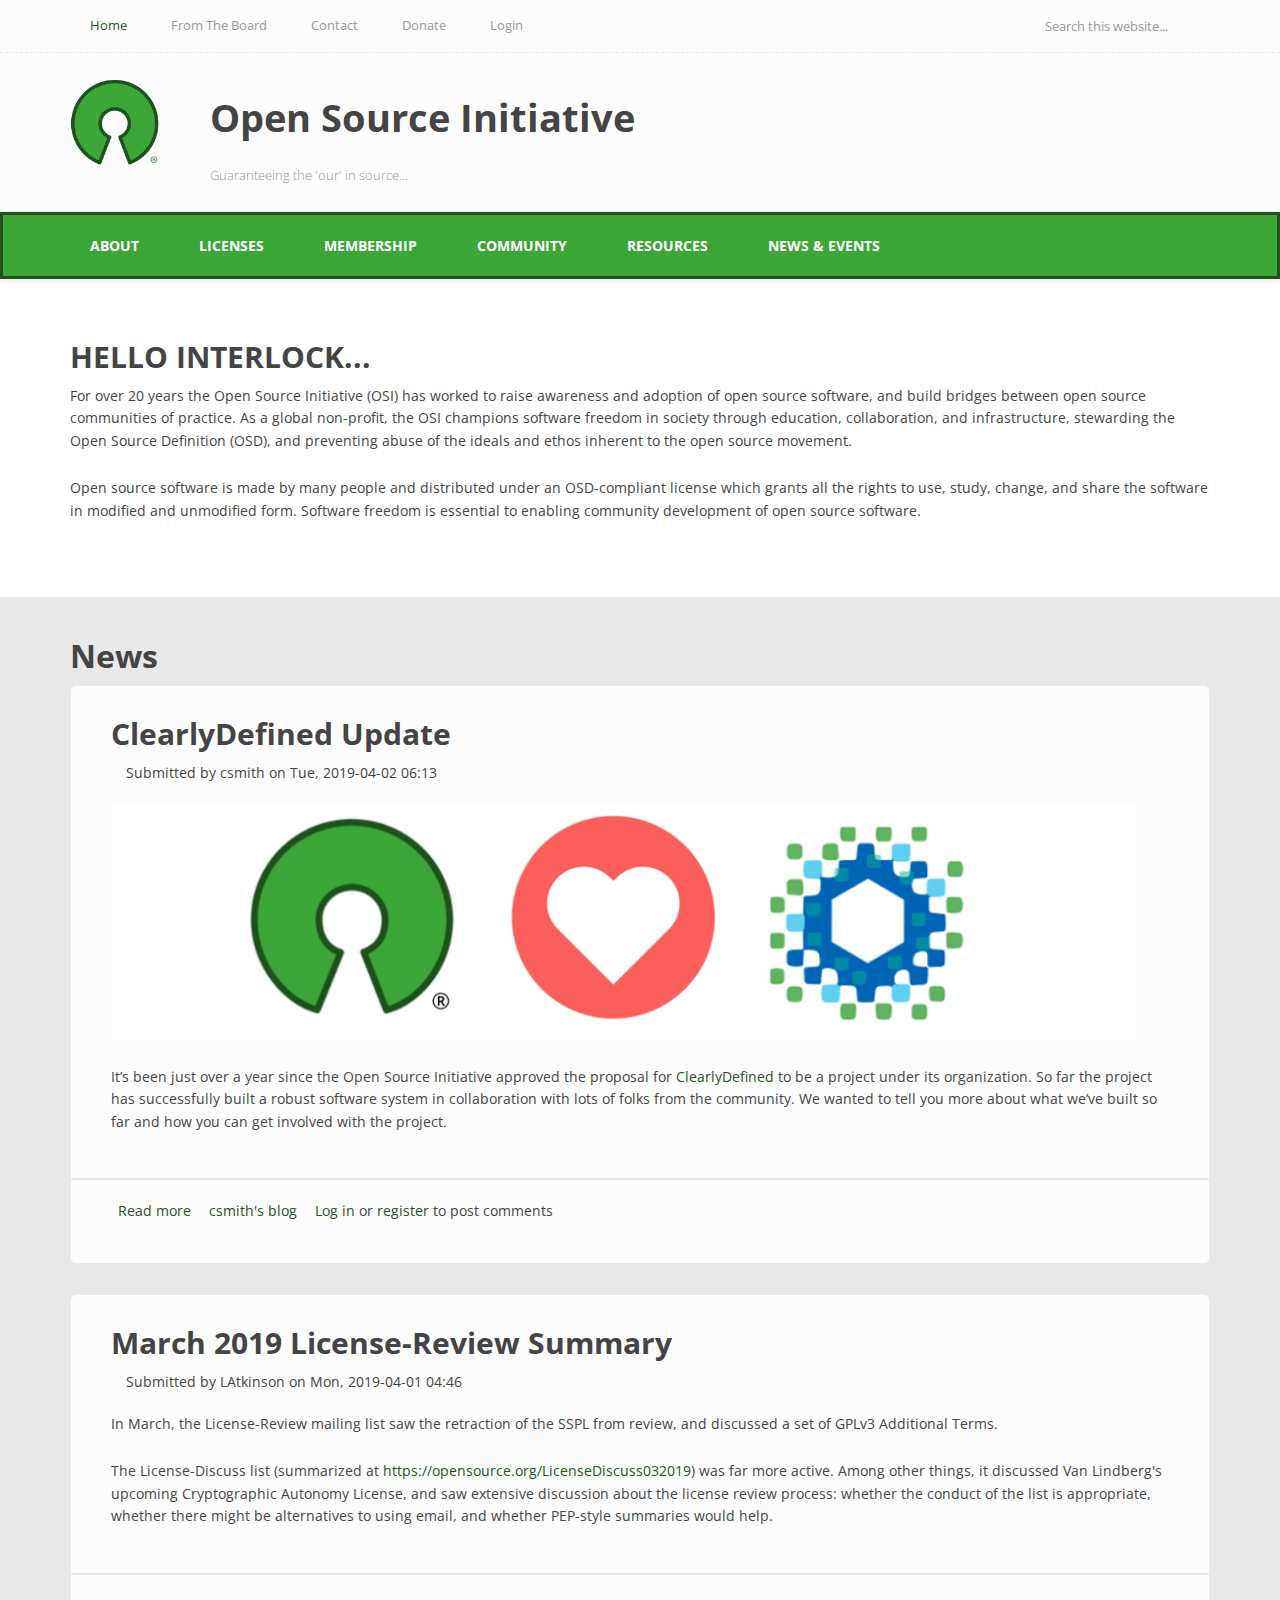
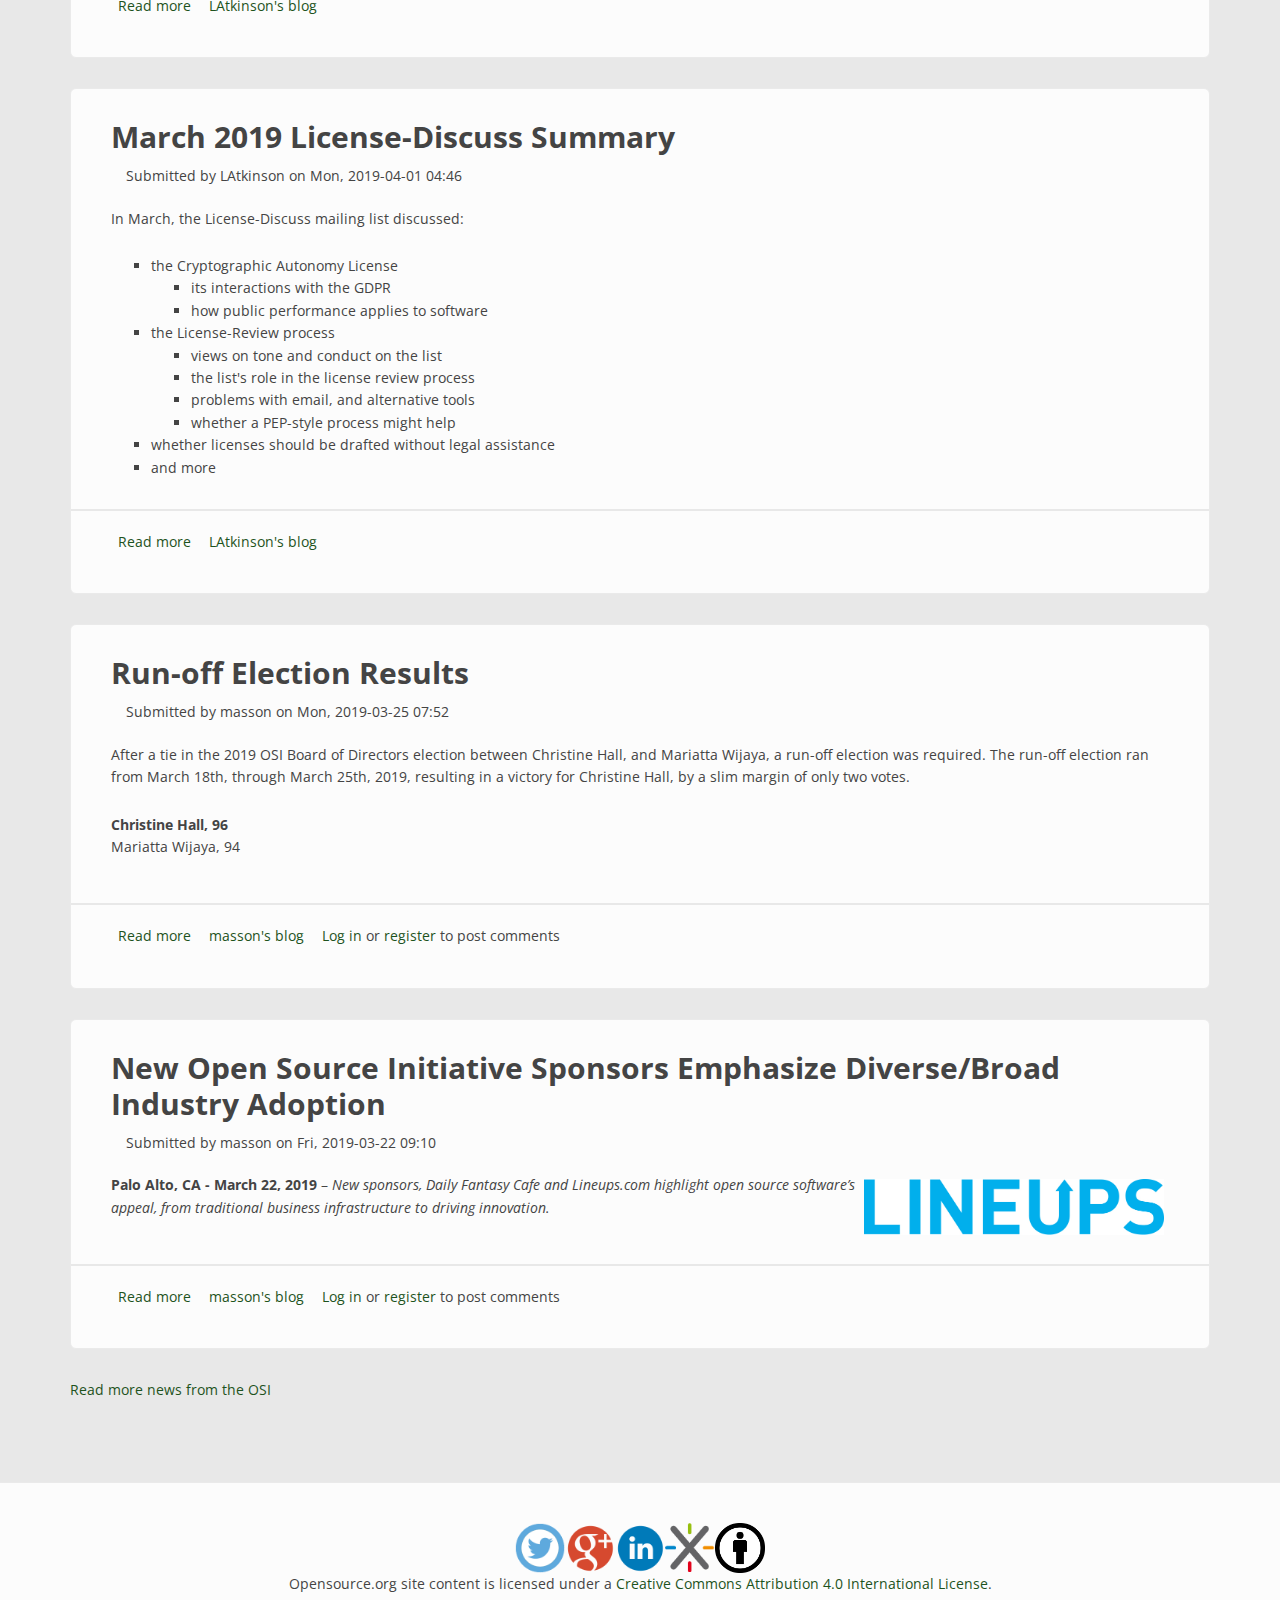
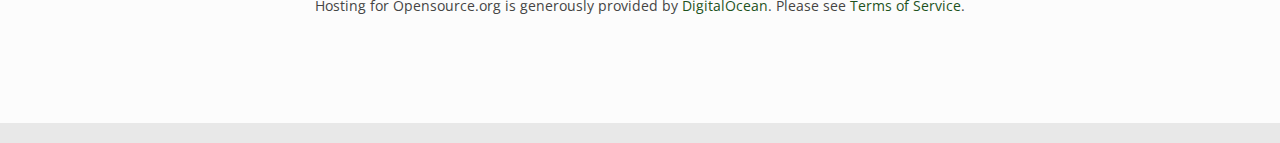
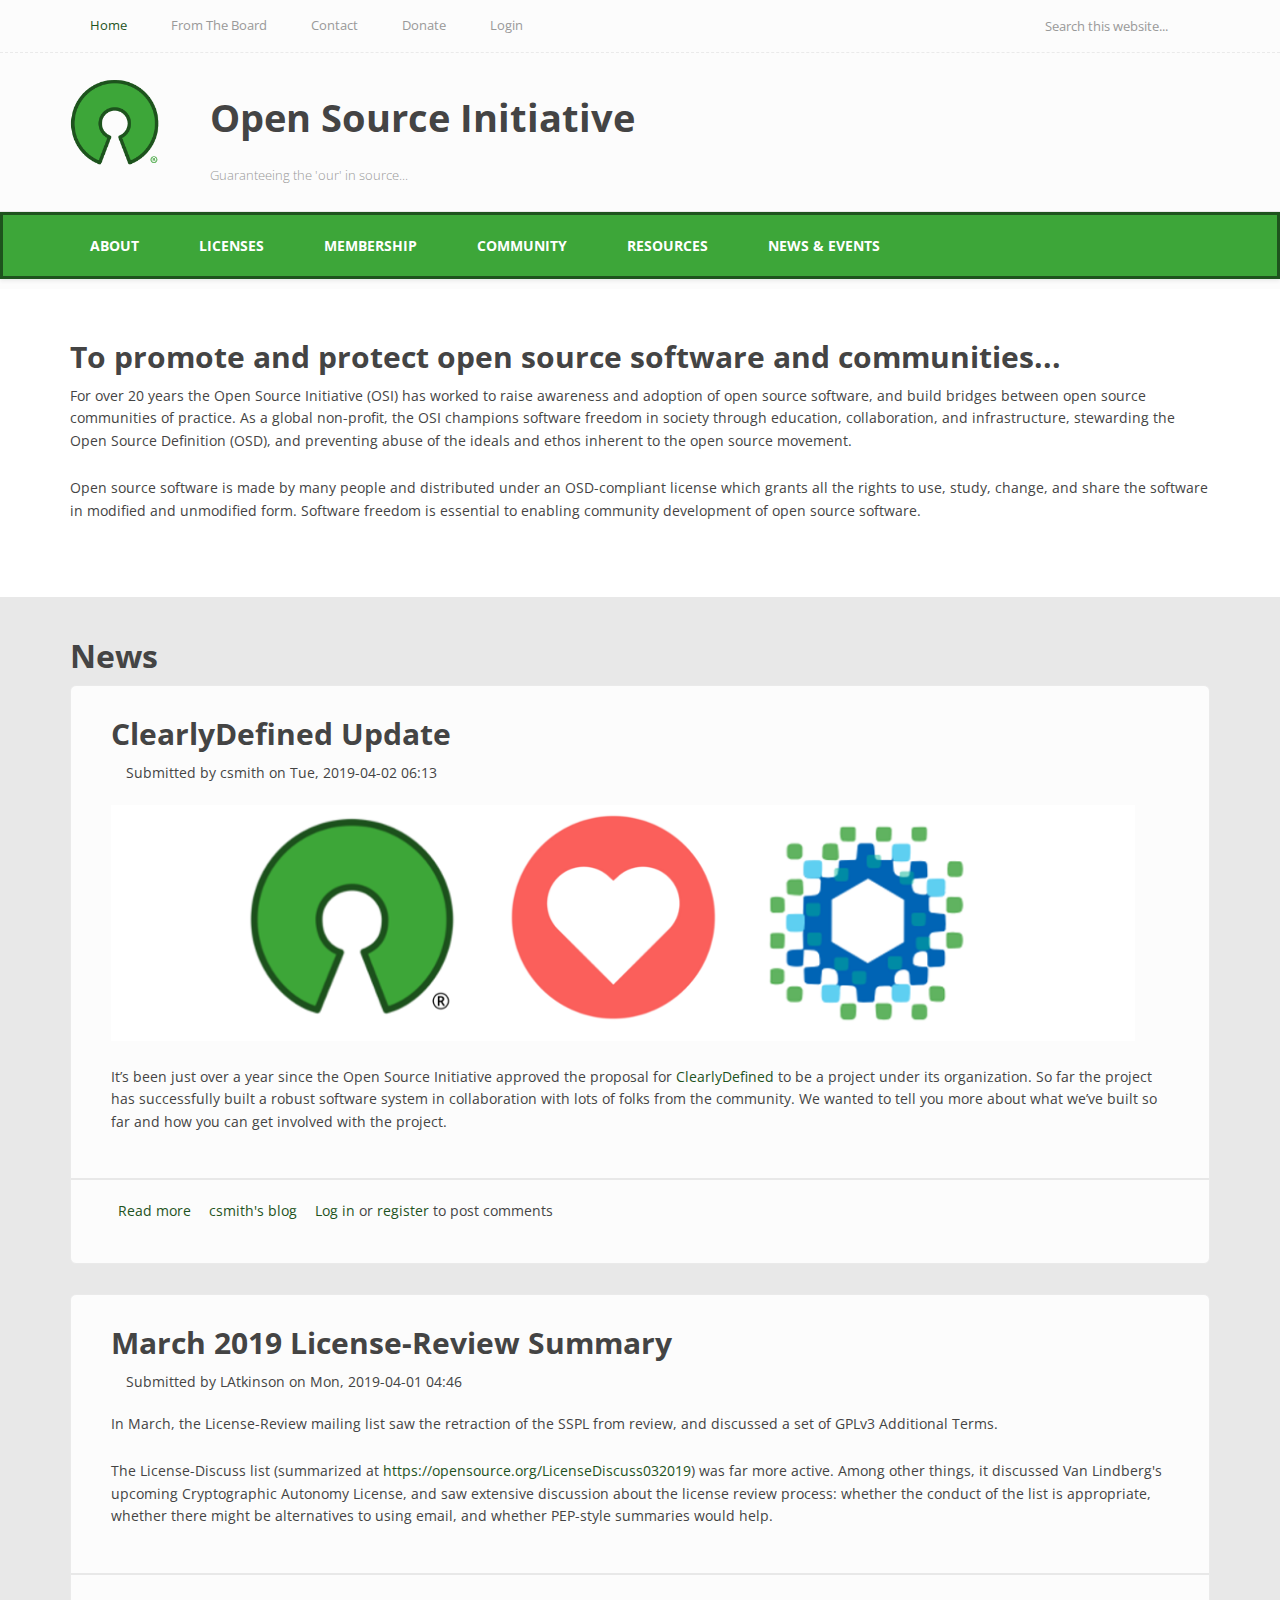
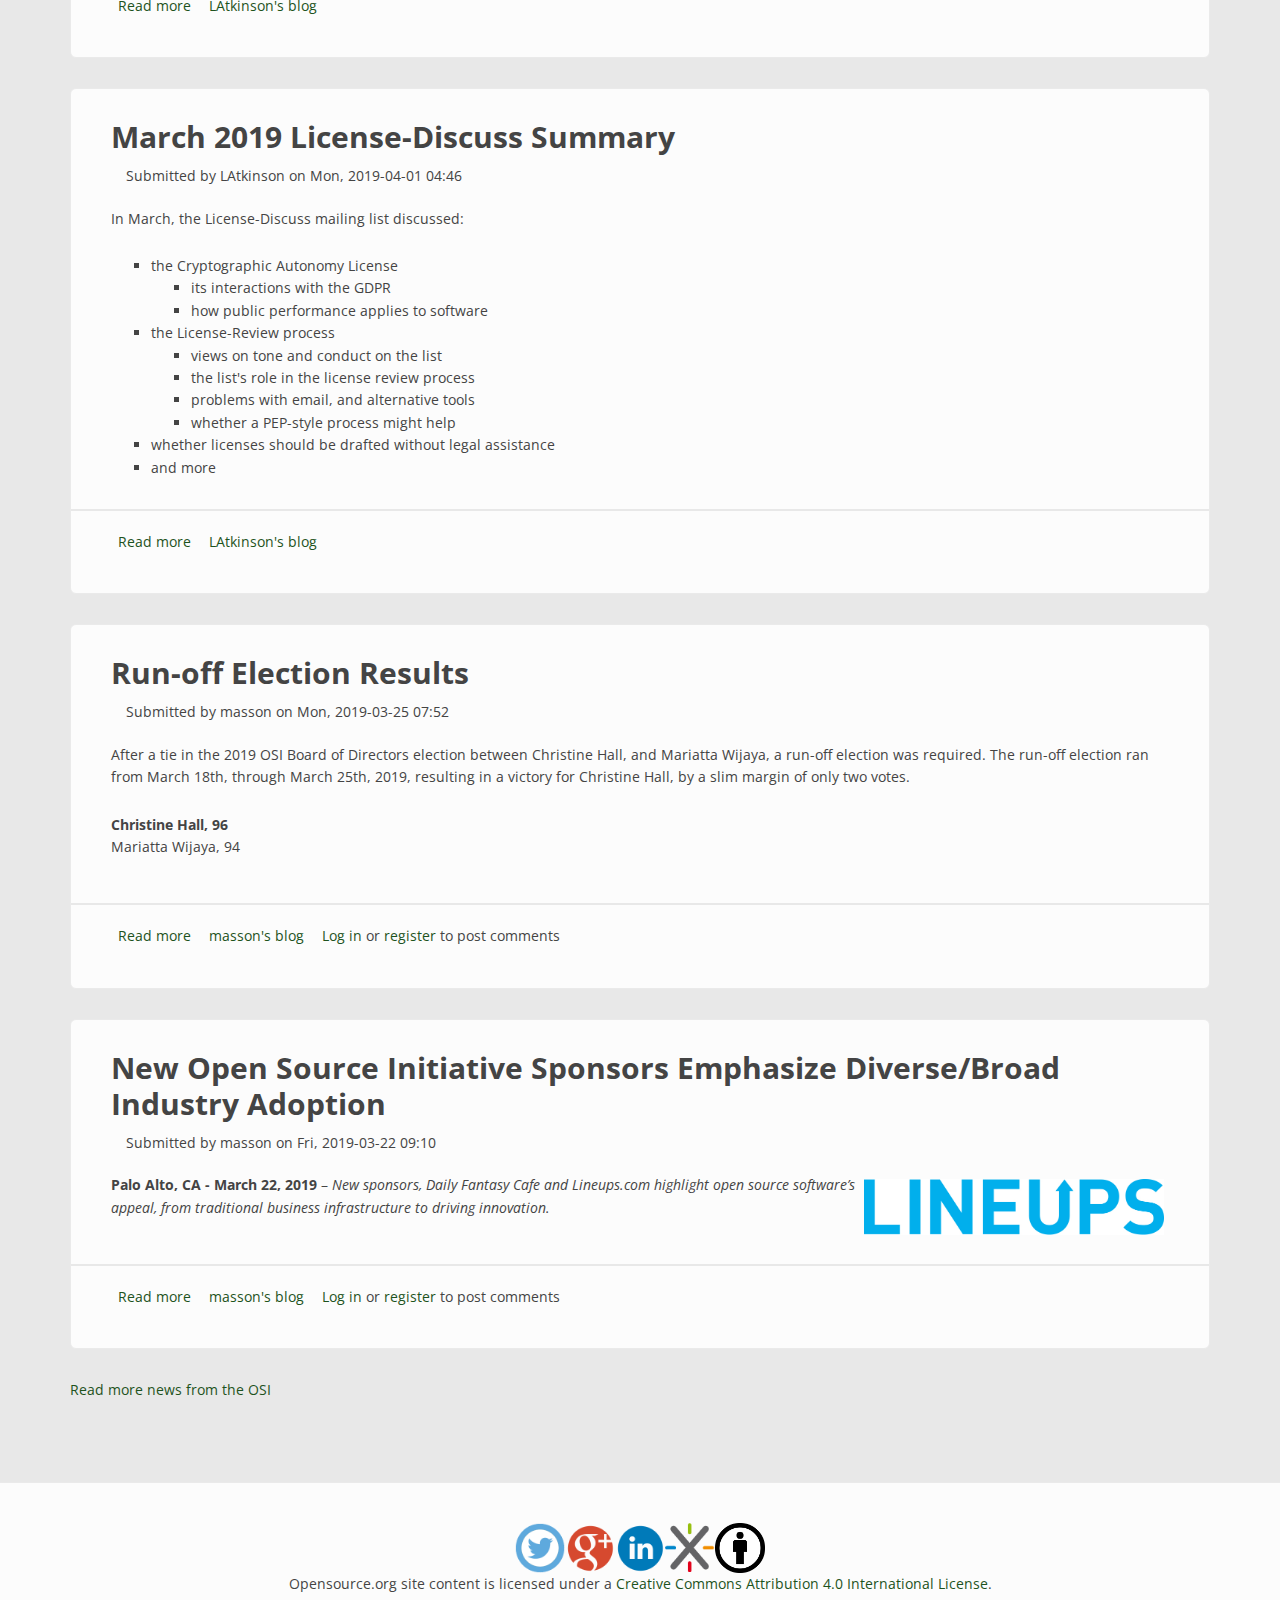
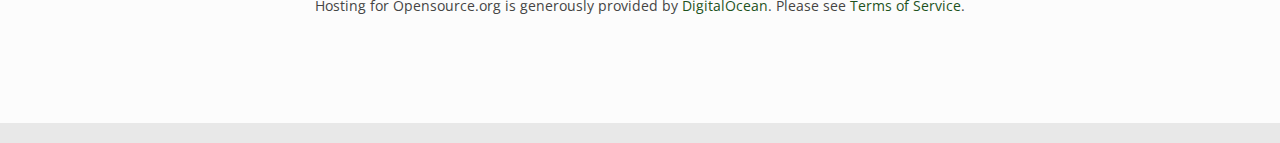
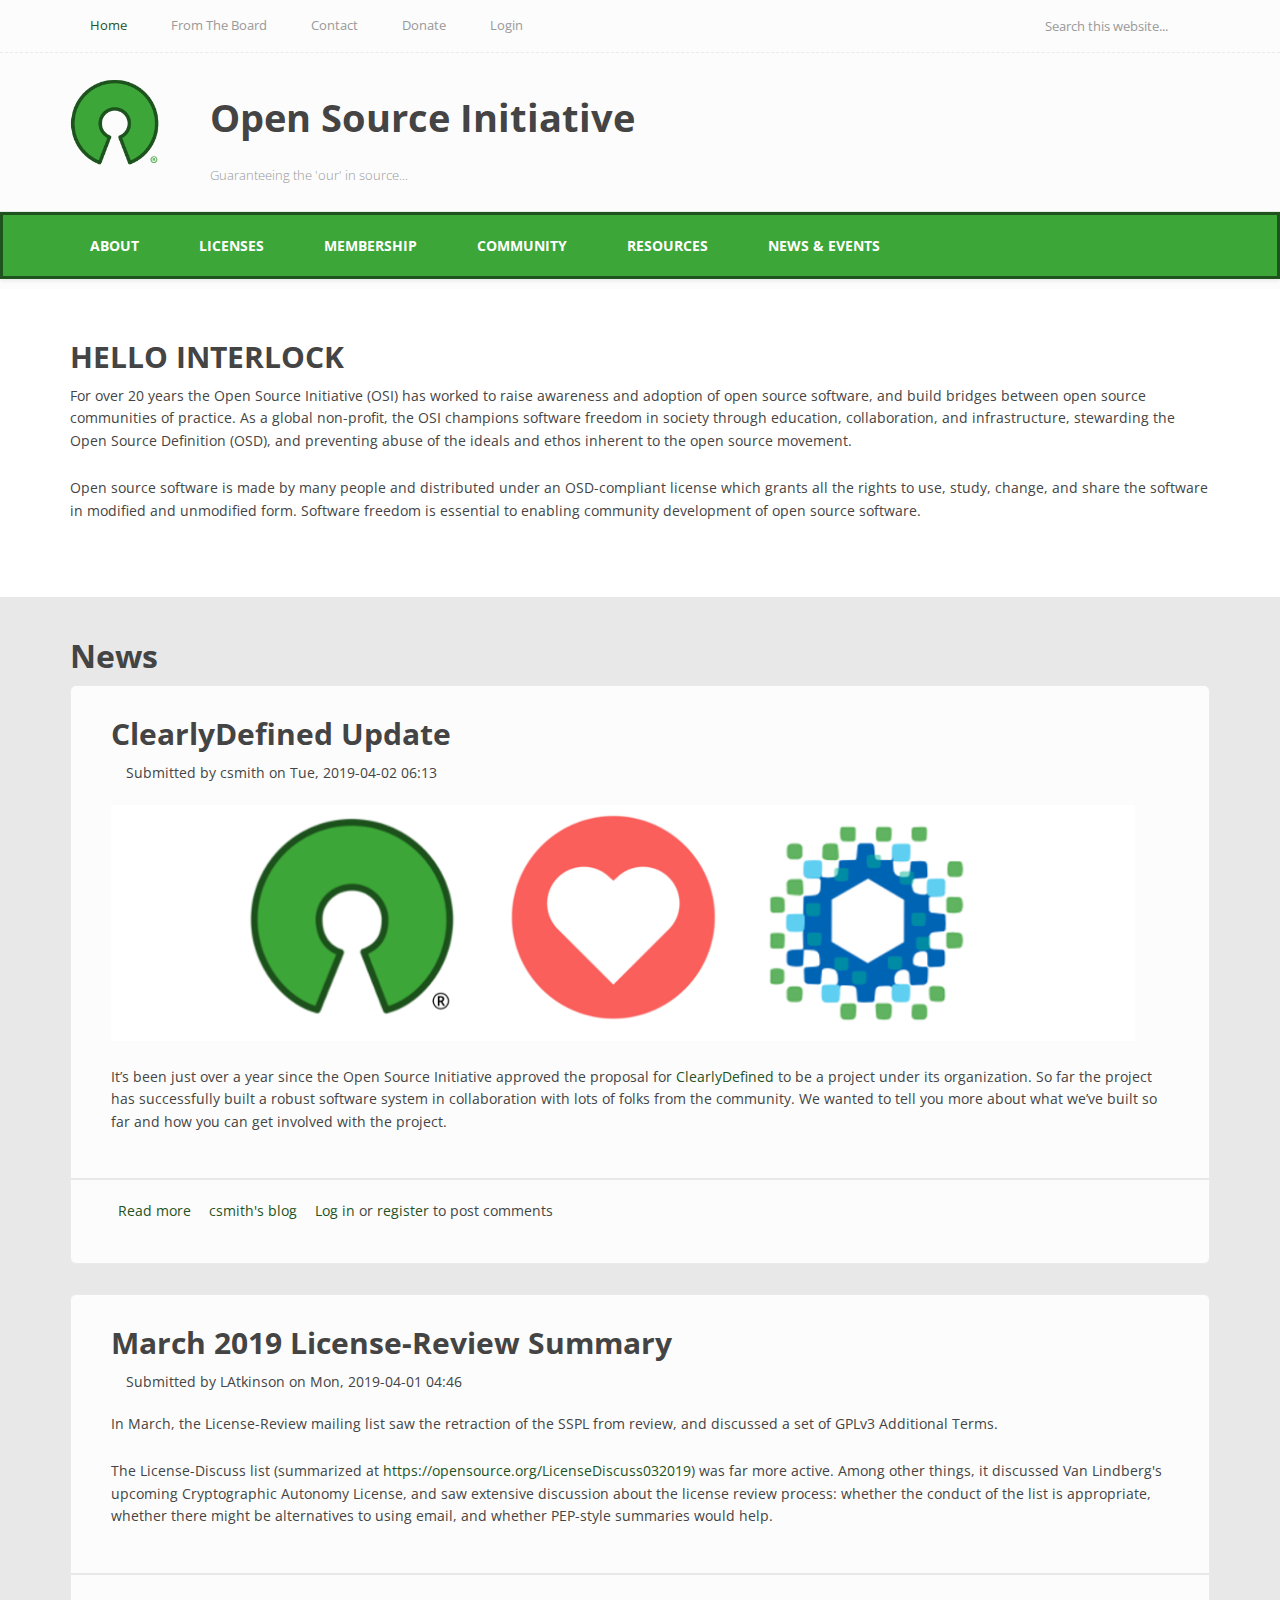
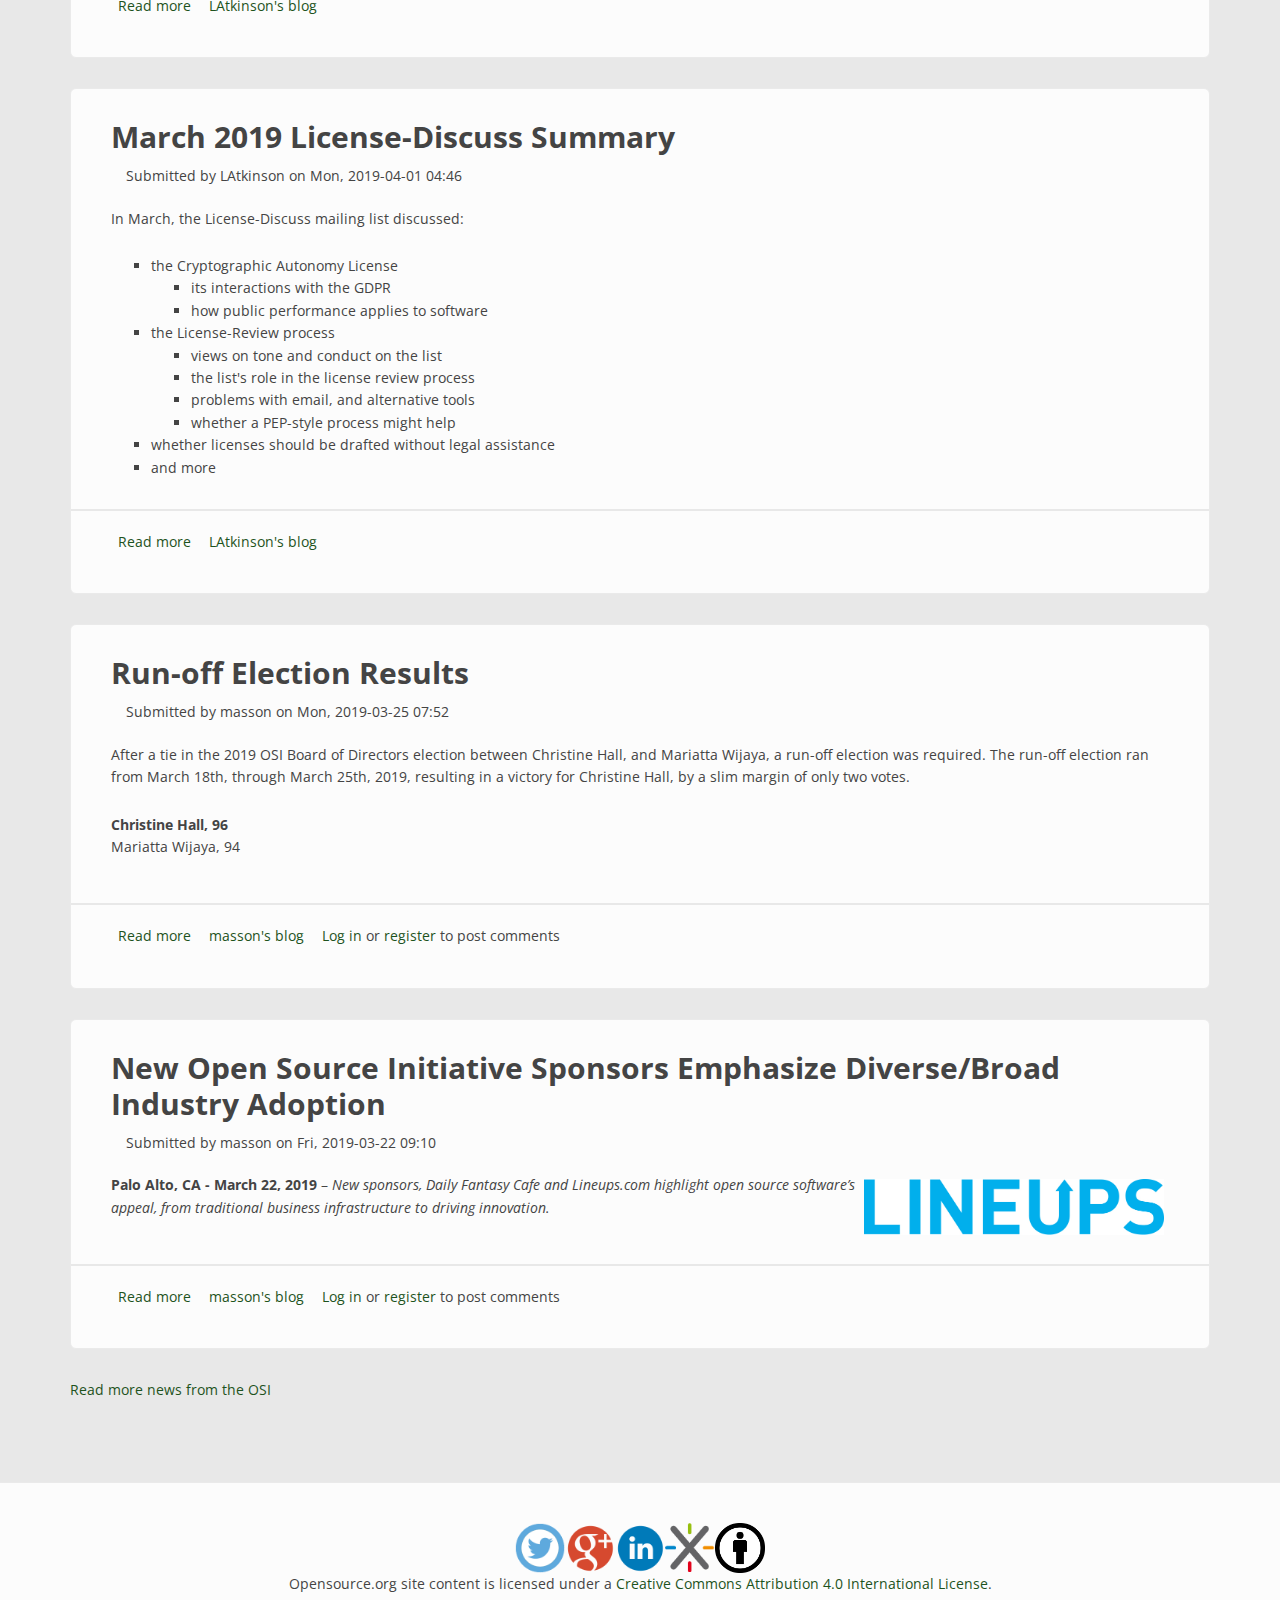
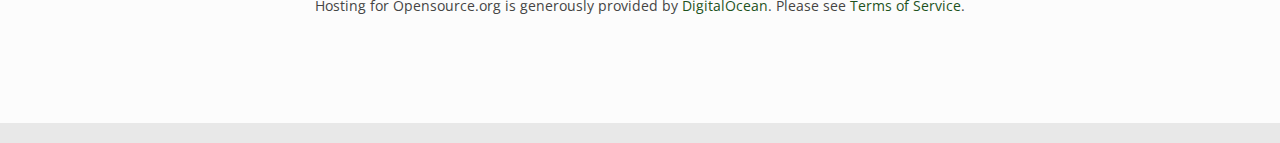
